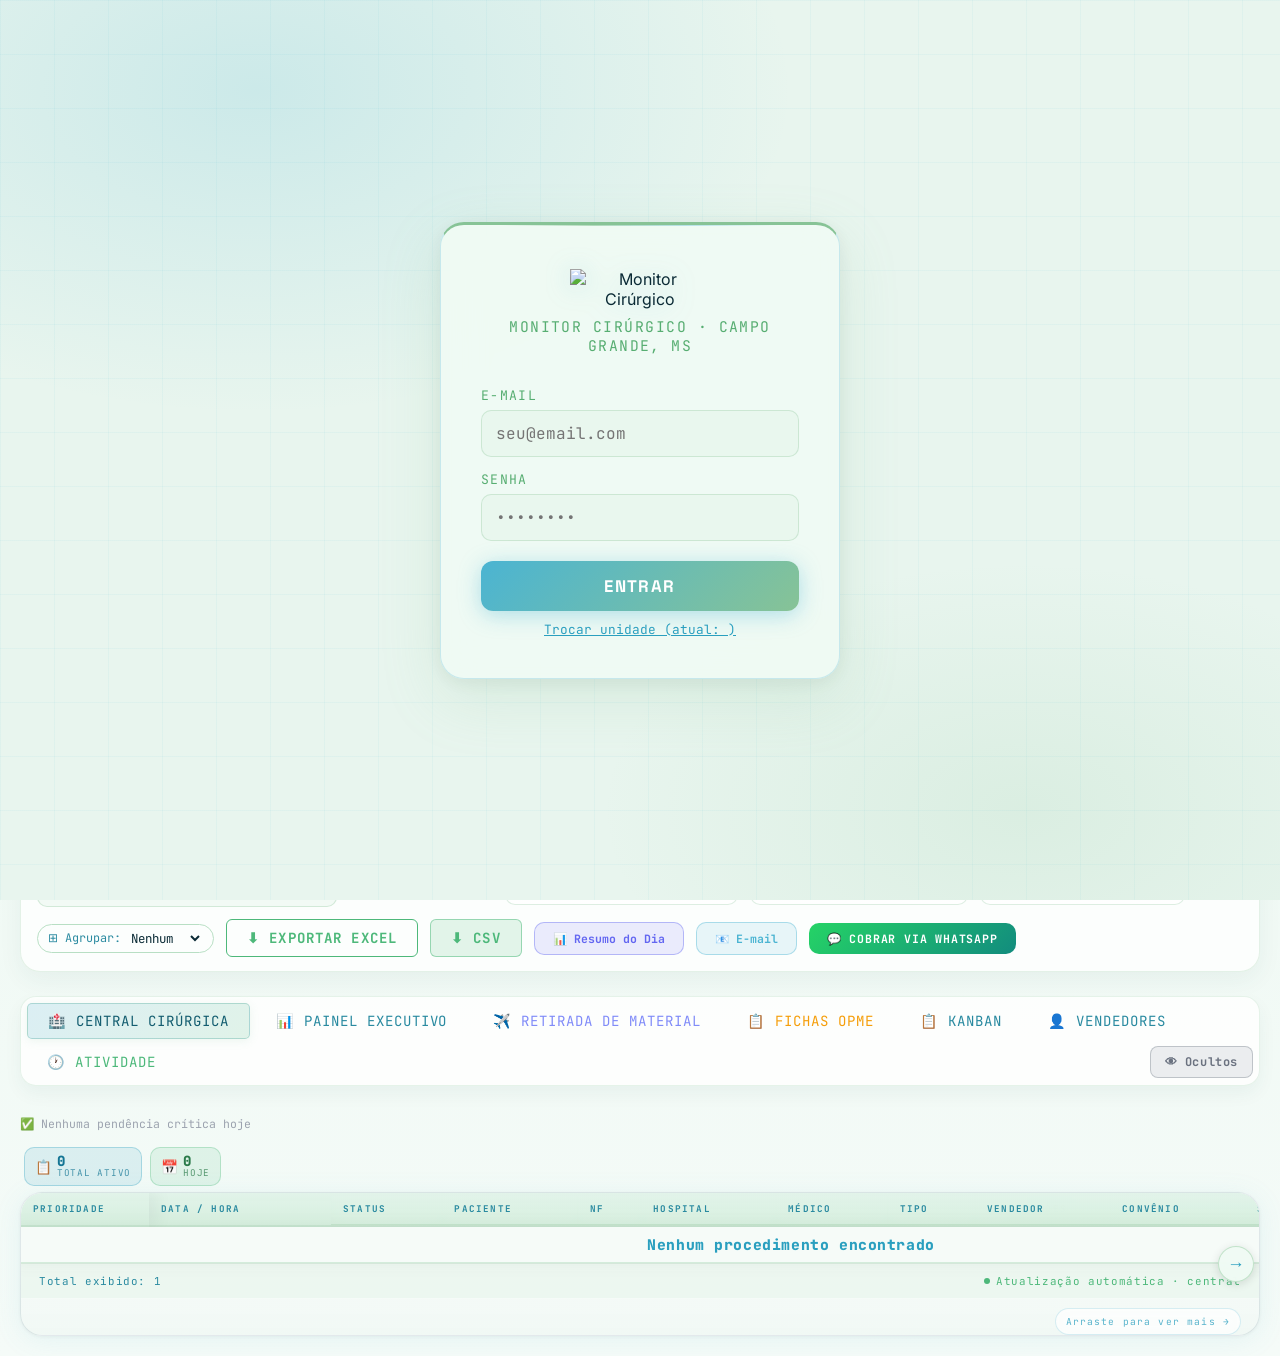
==== index.html @ ea4541cb "feat: cobranca WhatsApp nao-bloqueante ao abrir + filtro por vendedor Troca o popup obrigatorio (sem" ====
﻿<!-- v1.0.2-demo-fix -->
<!DOCTYPE html>
<html lang="pt-BR">
<head>
    <script>
    (function(){
      var p = new URLSearchParams(location.search);
      var f = p.get('filial');
      if (f === 'cgr' || f === 'cba' || f === 'consolidado') localStorage.setItem('gf_branch', f);
      // Domínio/caminho dedicado de demonstração: entra em modo demo sempre,
      // sem precisar de ?demo=1 na URL. O GitHub Pages usa o mesmo domínio
      // (igorreistech.github.io) do gfmedical — só o caminho muda — então
      // checa o pathname também, não só o hostname.
      var _hostForcaDemo = location.hostname === 'monitorcirurgico-demo.vercel.app' ||
        location.pathname.indexOf('/monitorcirurgico-demo') === 0;
      if (p.get('demo') === '1' || _hostForcaDemo) document.documentElement.classList.add('modo-demo');
      var saved = localStorage.getItem('gf_branch');
      // Quem nunca escolheu filial (primeiro acesso, ou storage limpo) cai
      // direto no Consolidado — quem já escolheu CGR/CBA antes continua na
      // própria filial normalmente, sem ser sobrescrito. Exceção: quem clicou
      // em "Trocar unidade" (window._trocarFilial) quer mesmo ver a tela de
      // escolha de novo, não ser jogado direto pro Consolidado.
      if (saved !== 'cgr' && saved !== 'cba' && saved !== 'consolidado') {
        if (localStorage.getItem('gf_force_picker') === '1') {
          localStorage.removeItem('gf_force_picker');
          document.documentElement.classList.add('gf-need-branch-picker');
        } else {
          localStorage.setItem('gf_branch', 'consolidado');
        }
      }
      window._escolherFilial = function(code) {
        localStorage.setItem('gf_branch', code);
        location.reload();
      };
    })();
    </script>
    <meta charset="UTF-8">
    <meta name="viewport" content="width=device-width, initial-scale=1.0">
    <meta name="theme-color" content="#0d1f0e">
    <link rel="manifest" href="manifest.json">
    <link rel="icon" type="image/png" href="icon-192.png">
    <link rel="apple-touch-icon" href="icon-192.png">
    <title>Monitor Cirúrgico</title>
    <meta name="description" content="Monitor Cirúrgico. Acompanhamento em tempo real de procedimentos cirúrgicos.">
    <!-- Supabase SDK (migrado do Firebase) -->
    <script type="module">
      import { createClient } from "https://esm.sh/@supabase/supabase-js@2.45.0";
      import { createFirestoreShim, createStorageShim } from "./supabase-shim.js";

      // Cada filial é um projeto Supabase totalmente separado (Auth, tabelas,
      // tudo) — não existe backend compartilhado. A filial ativa decide qual
      // projeto este client conversa; trocar de filial exige recarregar a
      // página (ver window._escolherFilial no <head>), não dá pra trocar o
      // client "a quente" com segurança.
      const BRANCHES = {
        cgr: {
          url: "https://rqzqetfoxiutabsooqqn.supabase.co",
          key: "sb_publishable_P3EggMdsxQUoKnX_pLMaRQ_ZrGEYpIP",
          pageTitle: "Monitor Cirúrgico · Campo Grande - MS",
          metaDescription: "Monitor Cirúrgico — Campo Grande, MS. Acompanhamento em tempo real de procedimentos cirúrgicos.",
          cityLabel: "Campo Grande, MS",
          cityShort: "Campo Grande",
          label: "Campo Grande",
        },
        cba: {
          url: "https://cyztucqhfotqhauavepu.supabase.co",
          key: "sb_publishable_LnJYIlIDvTF6l4MMQwZ-Kg_uCBXnZRM",
          pageTitle: "Monitor Cirúrgico · Cuiabá - MT",
          metaDescription: "Monitor Cirúrgico — Cuiabá, MT. Acompanhamento em tempo real de procedimentos cirúrgicos.",
          cityLabel: "Cuiabá, MT",
          cityShort: "Cuiabá",
          label: "Cuiabá",
        },
      };
      const _savedBranch = localStorage.getItem('gf_branch');
      const IS_CONSOLIDADO = _savedBranch === 'consolidado';
      // Mesmo no modo Consolidado, mantemos uma filial "principal" — usada pro
      // branding de fallback e como primeira tentativa de login/papel — mas as
      // DUAS conexões ficam disponíveis (ver window._gfConnections abaixo).
      const ACTIVE_BRANCH_CODE = (_savedBranch === 'cba') ? 'cba' : 'cgr';
      const BR = BRANCHES[ACTIVE_BRANCH_CODE];
      window._activeBranch = ACTIVE_BRANCH_CODE;
      window._branchConfig = BR;
      window._gfMode = IS_CONSOLIDADO ? 'consolidado' : ACTIVE_BRANCH_CODE;
      const brKey = (name) => 'gf_' + (IS_CONSOLIDADO ? 'consolidado' : ACTIVE_BRANCH_CODE) + '_' + name;
      window._brKey = brKey;

      document.title = IS_CONSOLIDADO ? 'Monitor Cirúrgico · Consolidado' : BR.pageTitle;
      const _metaDesc = document.querySelector('meta[name="description"]');
      if (_metaDesc) _metaDesc.setAttribute('content', IS_CONSOLIDADO ? 'Monitor Cirúrgico — Campo Grande e Cuiabá, consolidado.' : BR.metaDescription);

      function aplicarBrandingFilial() {
        const cidadeLabel = IS_CONSOLIDADO ? 'Consolidado (Campo Grande + Cuiabá)' : BR.cityLabel;
        const labelCurto  = IS_CONSOLIDADO ? 'Consolidado' : BR.label;
        document.querySelectorAll('.marca-gf-brand').forEach(el => { el.textContent = ' · ' + cidadeLabel; });
        const lbl = document.getElementById('filialAtualLabel');
        if (lbl) lbl.textContent = labelCurto;
        const tblLbl = document.getElementById('tblFooterFilial');
        if (tblLbl) tblLbl.textContent = labelCurto;
        const fCidade = document.getElementById('f-cidade');
        if (fCidade && !IS_CONSOLIDADO) fCidade.value = BR.cityShort;
        const tabOpme = document.getElementById('tab-opme');
        if (tabOpme && IS_CONSOLIDADO) tabOpme.title = 'No modo Consolidado, Fichas OPME mostra só Campo Grande — a área de fichas ainda não foi adaptada pras duas unidades.';
        const gFilialConsolidado = document.getElementById('g-filial-consolidado');
        if (gFilialConsolidado) gFilialConsolidado.style.display = IS_CONSOLIDADO ? '' : 'none';
      }
      window._trocarFilial = function() {
        localStorage.removeItem('gf_branch');
        localStorage.setItem('gf_force_picker', '1');
        sessionStorage.removeItem(brKey('nomeComercial'));
        sessionStorage.removeItem(brKey('comercialModoCompleto'));
        location.reload();
      };

      const SUPABASE_URL = BR.url;
      const SUPABASE_ANON_KEY = BR.key;

      // Sessão de demo usa uma chave de armazenamento separada da sessão real —
      // sem isso, quem entrasse via ?demo=1 ficava com a sessão salva e ela
      // voltava sozinha em visitas normais (sem o parâmetro), já que agora
      // produção e demo rodam no mesmo endereço (antes o demo ficava isolado
      // num domínio à parte, então isso nunca vazava).
      const _isDemoUrl = new URLSearchParams(location.search).get('demo') === '1' || location.hostname === 'monitorcirurgico-demo.vercel.app' || location.pathname.indexOf('/monitorcirurgico-demo') === 0;
      function _criarClienteFilial(code) {
        const cfg = BRANCHES[code];
        return createClient(cfg.url, cfg.key, {
          auth: { storageKey: (_isDemoUrl ? 'sb-demo-' : 'sb-') + code + '-auth' }
        });
      }

      // No modo Consolidado os dois projetos Supabase ficam conectados ao
      // mesmo tempo; fora dele, só o da filial ativa é criado — igual sempre
      // foi. Cada projeto tem seu próprio createFirestoreShim porque o shim
      // fecha o cliente Postgres real dentro de si (o parâmetro "_db" passado
      // pra collection()/doc() é só decorativo) — não dá pra reaproveitar uma
      // instância do shim pra "apontar" pro outro banco.
      const supabaseCgr = (ACTIVE_BRANCH_CODE === 'cgr' || IS_CONSOLIDADO) ? _criarClienteFilial('cgr') : null;
      const supabaseCba = (ACTIVE_BRANCH_CODE === 'cba' || IS_CONSOLIDADO) ? _criarClienteFilial('cba') : null;
      const supabase = ACTIVE_BRANCH_CODE === 'cba' ? supabaseCba : supabaseCgr;

      const auth = supabase.auth;
      window._fbAuth = auth;
      window._supabase = supabase;
      const COLL = "procedimentos";

      const db = supabase;
      window._fbDb = db;
      window._fbColl = COLL;
      const fbModulesCgr = supabaseCgr ? createFirestoreShim(supabaseCgr) : null;
      const fbModulesCba = supabaseCba ? createFirestoreShim(supabaseCba) : null;
      window._fbModules = ACTIVE_BRANCH_CODE === 'cba' ? fbModulesCba : fbModulesCgr;
      const { collection, doc, getDoc, getDocs, setDoc, addDoc, deleteDoc, onSnapshot, query, orderBy } = window._fbModules;
      window._fbStorage = supabase.storage;
      window._fbStorageModules = createStorageShim(supabase, 'opme');

      // Registro de conexões pra escrita segura no modo Consolidado. TODA
      // escrita em procedimentos (criar/editar/excluir/mudar status) deve
      // resolver a conexão certa via window._resolverFilial(proc) — nunca
      // assumir "a conexão padrão", que é exatamente o bug que um protótipo
      // anterior deste app tinha (escrevia sempre no projeto errado).
      window._gfConnections = {
        cgr: supabaseCgr ? { db: supabaseCgr, COLL, fbModules: fbModulesCgr, auth: supabaseCgr.auth } : null,
        cba: supabaseCba ? { db: supabaseCba, COLL, fbModules: fbModulesCba, auth: supabaseCba.auth } : null,
      };
      window._resolverFilial = function(proc) {
        if (window._gfMode !== 'consolidado') {
          return window._gfConnections[ACTIVE_BRANCH_CODE];
        }
        const code = proc && proc._filialOrigem;
        if (code !== 'cgr' && code !== 'cba') return null; // não resolveu → quem chamar tem que travar, nunca "chutar"
        return window._gfConnections[code] || null;
      };

      // ─── NOTIFICAÇÕES PUSH ───
      window._notifStatusAnterior = null; // null = primeira carga, não notifica
      window._resumoInicialMostrado = false;

      async function solicitarPermissaoNotificacoes() {
        if (!('Notification' in window)) return;
        if (Notification.permission === 'default') {
          const perm = await Notification.requestPermission();
          if (perm === 'granted') window.showSyncToast && window.showSyncToast('🔔 Notificações ativadas');
        }
      }

      function notificarMudancaStatus(proc, statusAnterior) {
        if (!('Notification' in window) || Notification.permission !== 'granted') return;
        const u = window._currentUser;
        if (u && u.role === 'agendador' && proc.cadastradoPor !== u.uid) return;
        const labels = {
          a_agendar:'Autorizado', andamento:'Em Procedimento', preparacao:'Em Separação',
          agendado:'Agendado', em_transito:'Em Trânsito', concluido:'Concluído', cancelado:'Cancelado',
          reagendado:'Reagendado', a_retirar:'Aguardando Retirada', aguardando_ficha_opme:'Aguardando Ficha OPME',
          urgencia:'URGÊNCIA', coleta_urgente:'Retirada de Material'
        };
        const de   = labels[statusAnterior] || statusAnterior;
        const para = labels[proc.status]    || proc.status;
        const pac  = proc.paciente || 'Paciente';
        const titulo = proc.status === 'urgencia' ? '🚨 URGÊNCIA — Monitor Cirúrgico' : '🔔 Monitor Cirúrgico';
        try {
          const n = new Notification(titulo, {
            body: `${pac}: ${de} → ${para}`,
            tag:  proc._docId,
            requireInteraction: proc.status === 'urgencia'
          });
          n.onclick = () => { window.focus(); n.close(); };
        } catch(e) { console.warn('Notificação:', e); }
      }

      function notificarNovaCirurgia(proc) {
        const labels = {
          a_agendar:'Autorizado', andamento:'Em Procedimento', preparacao:'Em Separação',
          agendado:'Agendado', em_transito:'Em Trânsito', concluido:'Concluído', cancelado:'Cancelado',
          reagendado:'Reagendado', a_retirar:'Aguardando Retirada', aguardando_ficha_opme:'Aguardando Ficha OPME',
          urgencia:'URGÊNCIA', coleta_urgente:'Retirada de Material'
        };
        // Push notification
        if ('Notification' in window && Notification.permission === 'granted') {
          try {
            const n = new Notification('🏥 Nova cirurgia adicionada', {
              body: (proc.paciente || 'Paciente') + ' · ' + (labels[proc.status] || proc.status || ''),
              tag: 'nova-' + proc._docId
            });
            n.onclick = () => { window.focus(); n.close(); };
          } catch(e) {}
        }
        // CSS da animação (injeta uma vez)
        if (!document.getElementById('nova-cir-css')) {
          const s = document.createElement('style');
          s.id = 'nova-cir-css';
          s.textContent =
            '@keyframes novaCirIn{from{opacity:0;transform:translateX(40px)}to{opacity:1;transform:translateX(0)}}' +
            '@keyframes novaCirPulse{0%,100%{box-shadow:0 4px 24px rgba(99,102,241,.35)}50%{box-shadow:0 4px 48px rgba(99,102,241,.7),0 0 0 5px rgba(99,102,241,.12)}}' +
            '.nova-cir-banner{animation:novaCirIn .3s ease forwards,novaCirPulse 1.8s .3s ease-in-out infinite}';
          document.head.appendChild(s);
        }
        const existentes = document.querySelectorAll('.nova-cir-banner').length;
        const top = 20 + existentes * 115;
        const id = 'ncb-' + (proc._docId || Date.now());
        if (document.getElementById(id)) return;
        const el = document.createElement('div');
        el.id = id;
        el.className = 'nova-cir-banner';
        el.style.cssText = 'position:fixed;top:' + top + 'px;right:16px;background:linear-gradient(135deg,#6366f1,#8b5cf6);' +
          'color:#fff;padding:13px 15px;border-radius:14px;z-index:99999;font-size:.82rem;max-width:290px;cursor:pointer;';
        el.innerHTML =
          '<div style="display:flex;align-items:center;gap:8px;margin-bottom:5px">' +
            '<span style="font-size:1.05rem">🏥</span>' +
            '<strong style="font-size:.86rem">Nova cirurgia adicionada</strong>' +
            '<span class="ncb-close" style="margin-left:auto;opacity:.75;font-size:.95rem;padding:0 4px">✕</span>' +
          '</div>' +
          '<div style="opacity:.92;line-height:1.65;font-size:.8rem">' +
            '👤 <strong>' + (proc.paciente || 'Paciente não informado') + '</strong><br>' +
            (proc.hospital ? '🏥 ' + proc.hospital + '<br>' : '') +
            '<span style="display:inline-block;margin-top:3px;background:rgba(255,255,255,.2);padding:1px 8px;border-radius:99px;font-size:.73rem">' +
              (labels[proc.status] || proc.status || '—') +
            '</span>' +
          '</div>';
        const fechar = () => {
          el.style.transition = 'opacity .3s,transform .3s';
          el.style.opacity = '0';
          el.style.transform = 'translateX(40px)';
          setTimeout(() => el.remove(), 320);
        };
        el.querySelector('.ncb-close').addEventListener('click', e => { e.stopPropagation(); fechar(); });
        el.addEventListener('click', fechar);
        document.body.appendChild(el);
        setTimeout(fechar, 8000);
      }

      function mostrarResumoInicial() {
        if (window._resumoInicialMostrado) return;
        window._resumoInicialMostrado = true;
        const procs = window.procedimentos || [];
        const total = procs.length;
        const hora = new Date().toLocaleTimeString('pt-BR', {hour:'2-digit', minute:'2-digit'});
        const grupos = [
          { key:'urgencia',       label:'🚨 Urgência',           cor:'#ef4444' },
          { key:'coleta_urgente', label:'✈️ Retirada de Material', cor:'#6366f1' },
          { key:'a_agendar',      label:'📅 Autorizados',         cor:'#06b6d4' },
          { key:'agendado',       label:'📋 Agendados',           cor:'#3b82f6' },
          { key:'preparacao',     label:'⚙️ Em Separação',        cor:'#f59e0b' },
          { key:'em_transito',    label:'🚚 Em Trânsito',         cor:'#8b5cf6' },
          { key:'andamento',      label:'🔬 Em Procedimento',     cor:'#10b981' },
          { key:'a_retirar',      label:'📦 A Retirar',           cor:'#f97316' },
          { key:'aguardando_ficha_opme', label:'📋 Aguard. Ficha OPME', cor:'#a855f7' },
          { key:'reagendado',     label:'↺ Reagendados',          cor:'#a78bfa' },
          { key:'concluido',      label:'✅ Concluídos',          cor:'#22c55e' },
          { key:'cancelado',      label:'❌ Cancelados',           cor:'#6b7280' },
        ];
        const rows = grupos.map(g => {
          const n = procs.filter(p => p.status === g.key).length;
          return `<div style="display:flex;align-items:center;justify-content:space-between;padding:8px 12px;border-radius:9px;background:rgba(255,255,255,${n>0?'0.07':'0.03'});">
            <span style="font-size:0.83rem;color:${n>0?'var(--text,#0f172a)':'var(--text-dim,#94a3b8)'}">${g.label}</span>
            <span style="font-family:var(--mono,monospace);font-size:1.05rem;font-weight:700;color:${n>0?g.cor:'var(--text-dim,#94a3b8)'};">${n}</span>
          </div>`;
        }).join('');
        if (!document.getElementById('resumo-css')) {
          const s = document.createElement('style');
          s.id = 'resumo-css';
          s.textContent = '@keyframes resumoIn{from{opacity:0;transform:scale(.95)}to{opacity:1;transform:scale(1)}}';
          document.head.appendChild(s);
        }
        const ov = document.createElement('div');
        ov.id = 'resumo-inicial-ov';
        ov.style.cssText = 'position:fixed;inset:0;background:rgba(0,0,0,0.58);z-index:99998;display:flex;align-items:center;justify-content:center;backdrop-filter:blur(5px);';
        ov.innerHTML = `
          <div style="background:var(--surface,#fff);border-radius:18px;padding:26px 26px 20px;max-width:380px;width:92%;box-shadow:0 24px 64px rgba(0,0,0,0.3);animation:resumoIn .3s ease;">
            <div style="display:flex;align-items:flex-start;justify-content:space-between;margin-bottom:18px;">
              <div>
                <div style="font-family:var(--mono,monospace);font-size:0.65rem;font-weight:700;color:var(--text-dim,#94a3b8);letter-spacing:0.1em;text-transform:uppercase;margin-bottom:3px;">Monitor Cirúrgico · ${hora}</div>
                <div style="font-size:1.1rem;font-weight:700;color:var(--text,#0f172a);">Resumo · ${total} procedimento${total!==1?'s':''}</div>
              </div>
              <button id="resumo-fechar" style="background:rgba(107,114,128,0.1);border:none;border-radius:8px;padding:5px 9px;cursor:pointer;color:var(--text-dim,#6b7280);font-size:0.9rem;">✕</button>
            </div>
            <div style="display:flex;flex-direction:column;gap:3px;max-height:52vh;overflow-y:auto;">${rows}</div>
            <button id="resumo-entrar" style="margin-top:16px;width:100%;padding:11px;border-radius:10px;background:linear-gradient(135deg,#4db87a,#22c55e);border:none;color:#fff;font-family:var(--mono,monospace);font-size:0.78rem;font-weight:700;cursor:pointer;letter-spacing:0.07em;">
              ENTRAR NO MONITOR →
            </button>
          </div>`;
        const fechar = () => ov.remove();
        ov.querySelector('#resumo-fechar').addEventListener('click', fechar);
        ov.querySelector('#resumo-entrar').addEventListener('click', fechar);
        ov.addEventListener('click', e => { if (e.target === ov) fechar(); });
        document.body.appendChild(ov);
      }

      // ─── AUTH ───
      // Usuário de demonstração: uma conta real no Supabase Auth (papel
      // "visualizacao"), não um bypass client-side — RLS exige sessão
      // autenticada de verdade pra ler as tabelas.
      const DEMO_USER = {
        email: 'demo@test.com',
        password: 'demo123',
      };

      // A marcação inicial de ?demo=1 já roda num script bloqueante no <head>
      // (antes de qualquer paint), pra não piscar a marca na primeira tela.

      function ocultarMarcaDemo() {
        const p = document.querySelector('.header-text p');
        if (p) p.textContent = p.textContent
          .replace(/\s*[·•]\s*GF\s*Medical/i, '')
          .replace(/\s*[·•]\s*Campo\s*Grande[\s,\/]*MS/i, '');
      }

      // Primeira impressão do demo: cai direto na Central Cirúrgica com todo o
      // histórico (em vez do filtro padrão "hoje", que costuma vir zerado).
      function configurarVisaoDemo(tentativa) {
        if (window.switchView && window.applyPreset) {
          window.switchView('table');
          window.applyPreset('todos');
          setTimeout(mostrarTourDemo, 400);
        } else if ((tentativa || 0) < 20) {
          setTimeout(() => configurarVisaoDemo((tentativa || 0) + 1), 150);
        }
      }

      function mostrarTourDemo() {
        if (document.getElementById('demoTourOverlay')) return;
        const ov = document.createElement('div');
        ov.id = 'demoTourOverlay';
        ov.style.cssText = 'position:fixed;inset:0;background:rgba(6,20,16,0.55);backdrop-filter:blur(3px);z-index:99999;display:flex;align-items:center;justify-content:center;padding:20px;';
        ov.innerHTML = `
          <div style="background:#fff;border-radius:18px;max-width:480px;width:100%;padding:28px 26px;box-shadow:0 20px 60px rgba(0,0,0,0.3);font-family:'Space Grotesk',sans-serif;">
            <div style="font-family:var(--mono);font-size:0.68rem;font-weight:700;letter-spacing:0.1em;text-transform:uppercase;color:#4db87a;margin-bottom:6px;">Modo demonstração</div>
            <h2 style="font-size:1.3rem;margin-bottom:14px;color:#1f2937;">Bem-vindo ao Monitor Cirúrgico</h2>
            <ul style="list-style:none;padding:0;margin:0 0 18px;display:flex;flex-direction:column;gap:10px;font-size:0.88rem;color:#374151;line-height:1.4;">
              <li>🔴 <strong>Tempo real</strong> — os dados atualizam sozinhos, sem precisar recarregar a página.</li>
              <li>📱 <strong>PWA</strong> — pode ser instalado como app e funciona offline.</li>
              <li>💬 <strong>Integração com WhatsApp</strong> — gera mensagens de cobrança e status direto do sistema.</li>
              <li>🔐 <strong>Controle de acesso por papel</strong> — admin, agendador e somente-visualização, com permissões reforçadas no banco de dados.</li>
              <li>📄 <strong>Importação automática de PDF</strong> — extrai dados de pedidos de venda sem digitação manual.</li>
            </ul>
            <div style="font-size:0.76rem;color:#9ca3af;margin-bottom:18px;">Os nomes de pacientes, hospitais, médicos e vendedores exibidos aqui são fictícios.</div>
            <button onclick="document.getElementById('demoTourOverlay').remove()" style="width:100%;padding:12px;border:none;border-radius:10px;background:linear-gradient(135deg,#4bb4d2,#87c396);color:#fff;font-family:'Space Grotesk',sans-serif;font-weight:700;font-size:0.88rem;cursor:pointer;">Entendi, vamos lá →</button>
          </div>`;
        document.body.appendChild(ov);
        ov.addEventListener('click', e => { if (e.target === ov) ov.remove(); });
      }

      window.entrarDemo = function() {
        document.documentElement.classList.add('modo-demo');
        document.getElementById('loginUser').value = DEMO_USER.email;
        document.getElementById('loginPass').value = DEMO_USER.password;
        window.doLogin();
      };

      window.doLogin = async function() {
        const email = document.getElementById('loginUser').value.trim();
        const pass  = document.getElementById('loginPass').value;
        const btn   = document.getElementById('loginBtn');
        const err   = document.getElementById('loginError');
        if (!email || !pass) { err.textContent = 'Preencha e-mail e senha.'; err.style.display = 'block'; return; }
        btn.disabled = true; btn.textContent = 'Entrando...'; err.style.display = 'none';

        try {
          const { error } = await auth.signInWithPassword({ email, password: pass });
          if (error) throw error;
          if (IS_CONSOLIDADO && window._gfConnections.cba) {
            // Tenta logar também na segunda unidade com a mesma credencial —
            // se falhar, segue só com a primeira; window._resolverFilial vai
            // travar (sem escrever nada) qualquer tentativa de mexer num
            // registro de Cuiabá até essa sessão autenticar lá também.
            try {
              const { data: dataCba, error: errCba } = await window._gfConnections.cba.auth.signInWithPassword({ email, password: pass });
              window._consolidadoCbaOk = !errCba;
              if (errCba) console.warn('[Consolidado] Não autenticou em Cuiabá:', errCba.message);
              else if (dataCba?.user) {
                window._gfConnections.cba.currentUserId = dataCba.user.id;
                await _sincronizarPerfilFilial('cba', dataCba.user);
              }
            } catch (e2) {
              window._consolidadoCbaOk = false;
              console.warn('[Consolidado] Não autenticou em Cuiabá:', e2.message);
            }
          }
        } catch(e) {
          let msg = 'E-mail ou senha incorretos.';
          if (e.message?.includes('Invalid login credentials')) msg = 'E-mail ou senha incorretos.';
          if (e.message?.includes('rate limit'))                msg = 'Muitas tentativas. Tente mais tarde.';
          if (e.message?.includes('Failed to fetch'))            msg = 'Erro de rede. Verifique sua conexão.';
          err.textContent = msg; err.style.display = 'block';
          document.getElementById('loginPass').value = '';
          const box = document.querySelector('.login-box');
          if (box) { box.style.transform='translateX(-8px)'; setTimeout(()=>{box.style.transform='translateX(8px)';},80); setTimeout(()=>{box.style.transform='translateX(-5px)';},160); setTimeout(()=>{box.style.transform='translateX(0)';},240); }
        } finally { btn.disabled = false; btn.textContent = 'Entrar'; }
      };

      window.doLogout = async function() {
        if (confirm('Deseja sair do sistema?')) {
          sessionStorage.removeItem(brKey('nomeComercial'));
          sessionStorage.removeItem(brKey('comercialModoCompleto'));
          window._isDemoUser = false;
          window._operadorNome = null;
          try { await auth.signOut(); } catch(e) {}
        }
      };

      window.renderAgendadorLista = function() {
        if (!window._currentUser || window._currentUser.role !== 'agendador') return;
        const listaEl = document.getElementById('agendador-lista');
        if (!listaEl) return;
        const dados = window.procedimentos || [];
        const meus = dados.filter(p => p.cadastradoPor === window._currentUser.uid);
        const labels = { agendado:'Agendado', preparacao:'Em Separação', em_transito:'Em Trânsito', andamento:'Em Procedimento', concluido:'Concluído', a_agendar:'Autorizado', a_retirar:'Aguardando Retirada', aguardando_ficha_opme:'Aguardando Ficha OPME', cancelado:'Cancelado' };
        listaEl.innerHTML = meus.length === 0
          ? '<div class="agendador-empty">Nenhuma cirurgia cadastrada ainda.</div>'
          : `<table class="agendador-table"><thead><tr><th>Paciente</th><th>Hospital</th><th>Cirurgião</th><th>Data</th><th>Status</th><th></th></tr></thead><tbody>${
              meus.map(p => `<tr>
                <td>${p.paciente||'-'}</td>
                <td>${p.hospital||'-'}</td>
                <td>${p.medico||'-'}</td>
                <td>${p.data||'-'}</td>
                <td><span class="agendador-status status-${p.status||''}">${labels[p.status]||p.status||'-'}</span></td>
                <td style="display:flex;gap:6px;align-items:center;flex-wrap:wrap;">
                  ${p.status === 'a_retirar' ? `<button class="agendador-btn-retirada" onclick="confirmarRetiradaAgendador('${p._docId}')">📦 Confirmar Retirada</button>` : `<button class="agendador-btn-edit" onclick="editProc('${p._docId}')">✏ Editar</button>`}
                  <button class="agendador-btn-del" onclick="deleteProc('${p._docId}')">🗑</button>
                </td>
              </tr>`).join('')
            }</tbody></table>`;
      };

      window.confirmarRetiradaAgendador = async function(docId) {
        const proc = (window.procedimentos||[]).find(p => p._docId === docId);
        if (!proc) return;
        const nome = proc.paciente || proc.hospital || 'este registro';
        const ov = document.createElement('div');
        ov.style.cssText = 'position:fixed;inset:0;background:rgba(0,0,0,0.55);z-index:99999;display:flex;align-items:center;justify-content:center;padding:20px;backdrop-filter:blur(3px);';
        ov.innerHTML = `<div style="background:var(--surface,#fff);border:1px solid var(--border);border-top:3px solid #059669;border-radius:18px;padding:28px 24px;max-width:360px;width:100%;box-shadow:0 20px 60px rgba(0,0,0,0.3);font-family:'Inter',sans-serif;">
          <div style="font-size:2rem;text-align:center;margin-bottom:10px;">📦</div>
          <div style="font-weight:700;font-size:1rem;color:#111;text-align:center;margin-bottom:6px;">Confirmar Retirada?</div>
          <div style="color:#666;font-size:0.83rem;text-align:center;margin-bottom:22px;font-family:var(--mono);">${nome}</div>
          <div style="display:flex;gap:10px;">
            <button id="btnCancelRet" style="flex:1;padding:11px;border-radius:10px;border:1px solid var(--border);background:transparent;color:#555;font-family:var(--mono);font-size:0.8rem;font-weight:700;cursor:pointer;">Cancelar</button>
            <button id="btnConfirmRet" style="flex:1;padding:11px;border-radius:10px;border:none;background:#059669;color:#fff;font-family:var(--mono);font-size:0.8rem;font-weight:700;cursor:pointer;">✓ Confirmar</button>
          </div>
        </div>`;
        document.body.appendChild(ov);
        ov.querySelector('#btnCancelRet').onclick = () => ov.remove();
        ov.onclick = e => { if (e.target === ov) ov.remove(); };
        ov.querySelector('#btnConfirmRet').onclick = async () => {
          ov.remove();
          const idx = window.procedimentos.findIndex(p => p._docId === docId);
          if (idx === -1) return;
          const salvarStatusAgendador = async (novoStatus) => {
            window.procedimentos[idx].status = novoStatus;
            window.procedimentos[idx].retiradaConfirmada = true;
            window.renderAgendadorLista();
            const conn = window._resolverFilial(window.procedimentos[idx]);
            if (!conn) { alert('❌ Não foi possível determinar a unidade deste registro. Nada foi salvo.'); return; }
            const { doc: docFn, setDoc: sd } = conn.fbModules;
            try { await sd(docFn(conn.db, conn.COLL, docId), { ...window.procedimentos[idx] }); }
            catch(e) { alert('Erro ao confirmar: ' + e.message); }
          };
          const fichaEntregue = window.perguntarFichaOpmeEntregue
            ? await window.perguntarFichaOpmeEntregue(window.procedimentos[idx])
            : 'sim';
          if (fichaEntregue === 'sim') {
            mostrarChecklist(window.procedimentos[idx], 'concluido', async () => {
              await salvarStatusAgendador('concluido');
            }, {blocking:false});
          } else {
            await salvarStatusAgendador('aguardando_ficha_opme');
          }
        };
      };

      // Retry renderAgendadorLista após login para garantir que dados do Firestore já chegaram
      window._renderAgendadorRetry = function() {
        const tentativas = [400, 1000, 2000, 4000];
        tentativas.forEach(t => setTimeout(() => window.renderAgendadorLista && window.renderAgendadorLista(), t));
      };

      // Gerenciamento de usuários (admin)
      window.doAdminLoadUsers = async function() {
        const lista = document.getElementById('admin-users-list');
        if (!lista) return;
        lista.innerHTML = '<div style="color:var(--text-dim);font-size:0.85rem;padding:12px 0;">Carregando...</div>';
        try {
          const snap = await getDocs(collection(db, 'usuarios'));
          if (snap.empty) { lista.innerHTML = '<div style="color:var(--text-dim);font-size:0.85rem;padding:12px 0;">Nenhum usuário cadastrado.</div>'; return; }
          lista.innerHTML = snap.docs.map(d => {
            const u = d.data();
            const isMe = u.email === (window._currentUser?.email||'').toLowerCase();
            const roleLabel = u.role === 'admin' ? 'Admin' : u.role === 'visualizacao' ? 'Somente Visualização' : 'Agendador';
            return `<div class="admin-user-row">
              <div><div class="admin-user-name">${u.nome||u.email}</div><div class="admin-user-email">${u.email}</div></div>
              <span class="admin-role-badge role-${u.role}">${roleLabel}</span>
              <button class="admin-btn-del" onclick="doAdminDeleteUser('${d.id}')" ${isMe?'disabled title="Não pode remover a si mesmo"':''}>🗑 Excluir</button>
            </div>`;
          }).join('');
        } catch(e) { lista.innerHTML = '<div style="color:var(--red);font-size:0.85rem;">Erro ao carregar.</div>'; }
      };
      window.doAdminAddUser = async function() {
        const emailEl = document.getElementById('admin-new-email');
        const roleEl  = document.getElementById('admin-new-role');
        const nomeEl  = document.getElementById('admin-new-nome');
        const email   = (emailEl?.value||'').trim().toLowerCase();
        const role    = roleEl?.value || 'agendador';
        const nome    = (nomeEl?.value||'').trim();
        if (!email) { emailEl?.focus(); return; }
        try {
          const { data: sessionData } = await auth.getSession();
          const resp = await fetch(SUPABASE_URL + '/functions/v1/create-user', {
            method: 'POST',
            headers: {
              'Content-Type': 'application/json',
              Authorization: 'Bearer ' + sessionData.session.access_token,
            },
            body: JSON.stringify({ email, role, nome: nome || email }),
          });
          const result = await resp.json();
          if (!resp.ok) throw new Error(result.error || 'Falha ao criar usuário.');
          if (emailEl) emailEl.value = '';
          if (nomeEl)  nomeEl.value  = '';
          alert(`Usuário criado. Senha temporária: ${result.temp_password}\n\nCompartilhe com a pessoa por um canal seguro.`);
          doAdminLoadUsers();
        } catch(e) { alert('Erro ao criar usuário: '+e.message); }
      };
      window.doAdminDeleteUser = async function(docId) {
        if (!confirm('Remover este usuário?')) return;
        try {
          const { deleteDoc: dd, doc: docFn } = window._fbModules;
          await dd(docFn(db, 'usuarios', docId));
          doAdminLoadUsers();
        } catch(e) { alert('Erro: '+e.message); }
      };
      window.openAdminModal = function() {
        const m = document.getElementById('adminModal');
        if (m) { m.style.display = 'flex'; doAdminLoadUsers(); }
      };
      window.closeAdminModal = function() {
        const m = document.getElementById('adminModal');
        if (m) m.style.display = 'none';
      };

      const ADMIN_EMAILS_FIXOS = ['comercial@gfmedical.net', 'comercialmt@gfmedical.net'];

      // Garante que exista uma linha em 'usuarios' pro usuário logado NA
      // FILIAL INDICADA (não só na principal) — necessário no Consolidado,
      // já que a autenticação na conexão secundária (Cuiabá) não passa pelo
      // aplicarAuth() de baixo, que só mexe na conexão principal.
      async function _sincronizarPerfilFilial(code, user) {
        const conn = window._gfConnections[code];
        if (!conn || !user) return;
        const emailLower = (user.email || '').toLowerCase();
        const isAdminFixo = ADMIN_EMAILS_FIXOS.includes(emailLower);
        const { doc: docFn2, getDoc: gd2, setDoc: sd2 } = conn.fbModules;
        try {
          if (isAdminFixo) {
            await sd2(docFn2(conn.db, 'usuarios', user.id), { email: emailLower, nome: user.email, role: 'admin' });
          } else {
            const snap = await gd2(docFn2(conn.db, 'usuarios', user.id));
            if (!snap.exists()) {
              await sd2(docFn2(conn.db, 'usuarios', user.id), { email: emailLower, nome: user.email, role: 'agendador' });
            }
          }
        } catch (e) { console.warn('[Consolidado] Falha ao sincronizar perfil em ' + code + ':', e.message); }
      }

      // O UID de um mesmo e-mail é DIFERENTE em cada projeto Supabase (bases
      // de Auth independentes) — usar sempre o UID da conexão principal como
      // "cadastradoPor" quebra a foreign key ao salvar num registro cuja
      // filial é a conexão secundária. Cada conexão guarda seu próprio UID
      // (currentUserId) e este resolvedor devolve o UID certo pra filial.
      window._uidParaFilial = function(code) {
        const conn = window._gfConnections[code];
        return (conn && conn.currentUserId) || null;
      };

      auth.onAuthStateChange((_event, session) => {
        const user = session?.user ?? null;
        async function aplicarAuth() {
          const overlay = document.getElementById('loginOverlay');
          if (!overlay) { setTimeout(aplicarAuth, 50); return; }

          if (user) {
            const emailLower = (user.email || '').toLowerCase();
            const isAdminFixo = ADMIN_EMAILS_FIXOS.includes(emailLower);
            const isComercialUnico = emailLower === 'comercial@gfmedical.net';
            let perfil = null;
            if (isAdminFixo) {
              perfil = { email: emailLower, nome: user.email, role: 'admin' };
              try { await setDoc(doc(db, 'usuarios', user.id), { ...perfil }); } catch(e) {}
            } else {
              try {
                const snap = await getDoc(doc(db, 'usuarios', user.id));
                if (snap.exists()) {
                  perfil = snap.data();
                } else {
                  perfil = { email: emailLower, nome: user.email, role: 'agendador' };
                  await setDoc(doc(db, 'usuarios', user.id), perfil);
                }
              } catch(e) { perfil = null; }
            }

            if (!perfil) {
              perfil = { email: emailLower, nome: user.email, role: 'agendador' };
              try { await setDoc(doc(db, 'usuarios', user.id), perfil); } catch(e2) {}
            }

            if (isAdminFixo) perfil.role = 'admin';

            window._currentUser = { uid: user.id, email: user.email, nome: perfil.nome || user.email, role: perfil.role };
            // Independe do "role" que a conta demo@test.com tiver no banco —
            // seja qual for a visão que essa conta cai (admin, visualização,
            // etc.), a primeira impressão do demo tem que ser sempre a mesma.
            window._isDemoUser = emailLower === DEMO_USER.email;
            document.documentElement.classList.toggle('modo-demo', window._isDemoUser);
            if (window._gfConnections[ACTIVE_BRANCH_CODE]) window._gfConnections[ACTIVE_BRANCH_CODE].currentUserId = user.id;
            window._iniciarAssinaturaFilial(ACTIVE_BRANCH_CODE);
            overlay.classList.add('hidden');
            // Login (inclusive demo automático via ?demo=1) conseguiu entrar —
            // não faz sentido o seletor de filial continuar cobrindo a tela.
            document.documentElement.classList.remove('gf-need-branch-picker');
            const logoutEl  = document.getElementById('logoutBtn');
            const adminBtn  = document.getElementById('btn-gerenciar-usuarios');
            const agendView = document.getElementById('agendadorView');
            const comercialView = document.getElementById('comercialView');
            const mainCont  = document.querySelector('.container');
            if (logoutEl) logoutEl.style.display = 'block';

            const fabGroup = document.querySelector('.fab-group');
            if (isComercialUnico) {
              let nomeOp = sessionStorage.getItem(brKey('nomeComercial'));
              const modoCompleto = sessionStorage.getItem(brKey('comercialModoCompleto')) === '1';
              if (!nomeOp && !modoCompleto) {
                nomeOp = window.pedirIdentificacaoComercial ? await window.pedirIdentificacaoComercial() : null;
                if (nomeOp) sessionStorage.setItem(brKey('nomeComercial'), nomeOp);
                else sessionStorage.setItem(brKey('comercialModoCompleto'), '1');
              }
              if (nomeOp) window._operadorNome = nomeOp;
              // Se a lista ainda não carregou (script clássico mais lento que
              // este módulo), assume NÃO-admin por segurança — melhor cair na
              // visão restrita à toa do que liberar admin sem checar a lista.
              const isAdminOperador = !!(nomeOp && Array.isArray(window.ADMIN_OPERADORES) && window.ADMIN_OPERADORES.includes(nomeOp));
              if (nomeOp && !isAdminOperador) {
                if (mainCont)  mainCont.style.display  = 'none';
                if (adminBtn)  adminBtn.style.display  = 'none';
                if (fabGroup)  fabGroup.style.display  = 'none';
                if (agendView) agendView.style.display = 'none';
                if (comercialView) comercialView.style.display = 'flex';
              } else {
                if (mainCont)  mainCont.style.display  = '';
                if (adminBtn)  adminBtn.style.display  = '';
                if (fabGroup)  fabGroup.style.display  = '';
                if (agendView) agendView.style.display = 'none';
                if (comercialView) comercialView.style.display = 'none';
                solicitarPermissaoNotificacoes();
              }
            } else if (perfil.role === 'agendador') {
              if (mainCont)  mainCont.style.display  = 'none';
              if (adminBtn)  adminBtn.style.display  = 'none';
              if (fabGroup)  fabGroup.style.display  = 'none';
              if (comercialView) comercialView.style.display = 'none';
              if (agendView) {
                agendView.style.display = 'flex';
                const nomeEl = document.getElementById('agendador-nome');
                if (nomeEl) nomeEl.textContent = (window._currentUser.nome||'').split(' ')[0] || user.email;
              }
              window._renderAgendadorRetry && window._renderAgendadorRetry();
            } else if (perfil.role === 'visualizacao') {
              if (mainCont)  mainCont.style.display  = '';
              if (adminBtn)  adminBtn.style.display  = 'none';
              if (fabGroup)  fabGroup.style.display  = 'none';
              if (agendView) agendView.style.display = 'none';
              if (comercialView) comercialView.style.display = 'none';
              window._currentUser = { uid: user.id, email: user.email, nome: perfil.nome || user.email, role: 'visualizacao' };
              solicitarPermissaoNotificacoes();
            } else {
              if (mainCont)  mainCont.style.display  = '';
              if (adminBtn)  adminBtn.style.display  = '';
              if (fabGroup)  fabGroup.style.display  = '';
              if (agendView) agendView.style.display = 'none';
              if (comercialView) comercialView.style.display = 'none';
              solicitarPermissaoNotificacoes();
            }
            // Roda pra qualquer role que a conta demo caia — garante que a
            // primeira tela seja sempre a Central Cirúrgica, nunca o Painel
            // Executivo, independente de qual branch acima foi executado.
            if (window._isDemoUser) { ocultarMarcaDemo(); configurarVisaoDemo(); }
          } else {
            window._currentUser = null;
            window._isDemoUser = false;
            overlay.classList.remove('hidden');
            const logoutEl  = document.getElementById('logoutBtn');
            const adminBtn  = document.getElementById('btn-gerenciar-usuarios');
            const agendView = document.getElementById('agendadorView');
            const comercialView = document.getElementById('comercialView');
            const mainCont  = document.querySelector('.container');
            if (logoutEl)  logoutEl.style.display  = 'none';
            if (adminBtn)  adminBtn.style.display  = 'none';
            if (agendView) agendView.style.display = 'none';
            if (comercialView) comercialView.style.display = 'none';
            if (mainCont)  mainCont.style.display  = '';
          }
        }
        aplicarAuth();
      });

      // Guarda os dados de cada filial separados, e só combina os dois na hora
      // de aplicar no window.procedimentos — assim uma atualização vinda de
      // uma filial nunca apaga o que já tinha sido carregado da outra.
      const _porFilial = { cgr: [], cba: [] };
      // Rastreia quais filiais já entregaram ao menos um snapshot — o Resumo
      // inicial só pode ser mostrado depois que TODAS as filiais relevantes
      // carregaram; no Consolidado as duas conexões chegam em momentos
      // diferentes, e mostrar assim que a primeira chega dá um resumo
      // incompleto (só uma cidade), mesmo que o total pareça plausível.
      window._filiaisCarregadas = window._filiaisCarregadas || new Set();
      function _filiaisNecessarias() {
        return window._gfMode === 'consolidado' ? ['cgr', 'cba'] : [ACTIVE_BRANCH_CODE];
      }
      function _todasFiliaisCarregadas() {
        return _filiaisNecessarias().every(f => window._filiaisCarregadas.has(f));
      }
      function _procedimentosCombinados() {
        if (window._gfMode === 'consolidado') return [..._porFilial.cgr, ..._porFilial.cba];
        return _porFilial[ACTIVE_BRANCH_CODE] || [];
      }

      // Auditoria: acha registros que provavelmente foram parar no banco
      // errado (ex.: restauração de backup na filial errada, exatamente o
      // caso real já encontrado em produção). Só lê os dados já carregados
      // em memória (_porFilial) — não faz nenhuma escrita.
      window.verificarDuplicatasEntreFiliais = function() {
        if (window._gfMode !== 'consolidado') {
          alert('Essa checagem só funciona no modo Consolidado, com as duas filiais carregadas.');
          return;
        }
        const cgr = _porFilial.cgr || [];
        const cba = _porFilial.cba || [];
        const suspeitos = [];

        // 1. Campo "filial" do registro aponta pra cidade diferente de onde
        // ele está fisicamente salvo — sinal direto de restauração de
        // backup no banco errado.
        cgr.forEach(p => {
          const f = (p.filial || '').toLowerCase();
          if (f === 'cba' || f === 'cuiaba' || f === 'cuiabá') {
            suspeitos.push({ tipo: '⚠️ Filial do registro não bate com o banco', proc: p, ondeEsta: 'Campo Grande', dizQueE: 'Cuiabá' });
          }
        });
        cba.forEach(p => {
          const f = (p.filial || '').toLowerCase();
          if (f === 'cgr' || f === 'campo grande') {
            suspeitos.push({ tipo: '⚠️ Filial do registro não bate com o banco', proc: p, ondeEsta: 'Cuiabá', dizQueE: 'Campo Grande' });
          }
        });

        // 2. Mesma Nota Fiscal aparecendo nas duas cidades — provável
        // duplicata (o mesmo caso real: cópia indevida de um registro).
        const porNfCgr = {};
        cgr.forEach(p => { if (p.nf) (porNfCgr[p.nf] = porNfCgr[p.nf] || []).push(p); });
        cba.forEach(pCba => {
          if (pCba.nf && porNfCgr[pCba.nf]) {
            porNfCgr[pCba.nf].forEach(pCgr => {
              suspeitos.push({ tipo: '🔁 Mesma Nota Fiscal nas duas cidades', proc: pCba, procOutro: pCgr, ondeEsta: 'Cuiabá', ondeTambem: 'Campo Grande' });
            });
          }
        });

        mostrarResultadoDuplicatas(suspeitos);
      };

      function mostrarResultadoDuplicatas(suspeitos) {
        const antigo = document.getElementById('modalDuplicatas');
        if (antigo) antigo.remove();

        const overlay = document.createElement('div');
        overlay.id = 'modalDuplicatas';
        overlay.style.cssText = 'position:fixed;inset:0;background:rgba(0,0,0,0.6);z-index:9999;display:flex;align-items:center;justify-content:center;backdrop-filter:blur(4px);padding:16px;';

        let itensHTML;
        if (!suspeitos.length) {
          itensHTML = '<div style="text-align:center;padding:40px 20px;color:#9ca3af;font-family:var(--mono);font-size:0.85rem;">✅ Nenhuma duplicata ou registro fora do lugar encontrado entre as duas filiais.</div>';
        } else {
          itensHTML = suspeitos.map(s => `
            <div style="padding:12px 14px;border-bottom:1px solid var(--border,#e5e7eb);">
              <div style="font-family:var(--mono);font-size:0.68rem;font-weight:700;color:#ef4444;margin-bottom:4px;">${s.tipo}</div>
              <div style="font-family:'Space Grotesk',sans-serif;font-weight:700;font-size:0.88rem;color:var(--text,#111);">${esc(s.proc.paciente || '—')}</div>
              <div style="font-family:var(--mono);font-size:0.7rem;color:#6b7280;margin-top:2px;">${esc(s.proc.hospital || '—')} · NF ${esc(s.proc.nf || '—')}</div>
              <div style="font-family:var(--mono);font-size:0.7rem;color:#6b7280;margin-top:2px;">
                ${s.procOutro
                  ? 'Está salvo em <b>' + s.ondeEsta + '</b> e também em <b>' + s.ondeTambem + '</b>'
                  : 'Está salvo em <b>' + s.ondeEsta + '</b>, mas o campo Filial diz "' + esc(s.dizQueE) + '"'}
              </div>
            </div>`).join('');
        }

        overlay.innerHTML = `
          <div style="background:var(--surface,#fff);border-radius:16px;max-width:520px;width:100%;max-height:80vh;display:flex;flex-direction:column;box-shadow:0 20px 60px rgba(0,0,0,0.3);">
            <div style="display:flex;align-items:center;justify-content:space-between;padding:16px 18px;border-bottom:1px solid var(--border,#e5e7eb);">
              <span style="font-family:var(--mono);font-size:0.8rem;font-weight:700;color:#ef4444;">🚨 Duplicatas entre filiais${suspeitos.length ? ' (' + suspeitos.length + ')' : ''}</span>
              <button onclick="document.getElementById('modalDuplicatas').remove()" style="background:none;border:1px solid var(--border,#e5e7eb);color:#6b7280;width:28px;height:28px;border-radius:6px;cursor:pointer;">✕</button>
            </div>
            <div style="overflow-y:auto;flex:1;">${itensHTML}</div>
          </div>`;
        document.body.appendChild(overlay);
        overlay.addEventListener('click', e => { if (e.target === overlay) overlay.remove(); });
      }

      function processarSnapshotFilial(branchCode, conn, snapshot) {
        const dados = snapshot.docs.map(d => ({ _docId: d.id, _filialOrigem: branchCode, ...d.data() }));
        if (window._isDemoUser) {
            // Mapa de mascaramento persiste em localStorage — mesmo nome real
            // sempre vira o mesmo rótulo demo, mesmo depois de recarregar a página.
            let maskMaps;
            try { maskMaps = JSON.parse(localStorage.getItem(brKey('demoMaskMaps')) || '{}'); } catch(e) { maskMaps = {}; }
            const maskField = (campo, chave, rotulo) => {
              if (!maskMaps[campo]) maskMaps[campo] = {};
              if (!maskMaps[campo][chave]) {
                maskMaps[campo][chave] = rotulo + ' ' + (Object.keys(maskMaps[campo]).length + 1);
              }
              return maskMaps[campo][chave];
            };
            dados.forEach((p) => {
              if (p.paciente) p.paciente = maskField('paciente', p._docId || p.paciente, 'Paciente Demo');
              if (p.vendedor) p.vendedor = maskField('vendedor', p.vendedor, 'Vendedor');
              if (p.hospital) p.hospital = maskField('hospital', p.hospital, 'Hospital Demo');
              if (p.medico)   p.medico   = maskField('medico', p.medico, 'Dr(a). Demo');
              if (p.convenio) p.convenio = maskField('convenio', p.convenio, 'Convênio Demo');
            });
            try { localStorage.setItem(brKey('demoMaskMaps'), JSON.stringify(maskMaps)); } catch(e) {}
          }

          // ─── Detectar mudanças de status e notificar ───
          if (window._notifStatusAnterior === null) {
            window._notifStatusAnterior = {};
            dados.forEach(p => { window._notifStatusAnterior[p._docId] = p.status; });
          } else {
            dados.forEach(p => {
              const prev = window._notifStatusAnterior[p._docId];
              if (prev !== undefined && prev !== p.status) notificarMudancaStatus(p, prev);
              else if (prev === undefined) notificarNovaCirurgia(p);
              window._notifStatusAnterior[p._docId] = p.status;
            });
            const ids = new Set(dados.map(p => p._docId));
            Object.keys(window._notifStatusAnterior).forEach(id => { if (!ids.has(id)) delete window._notifStatusAnterior[id]; });
          }

          // Aguarda o script principal E o DOM estarem prontos
          function aplicar() {
            if (!window.renderCards) { setTimeout(aplicar, 50); return; }
            if (!document.getElementById('procTable')) { setTimeout(aplicar, 50); return; }
            try {
                            // Auto-status por data de cirurgia:
              // - Agendado + véspera (D-1) → Em Separação (automático)
              // - Em Separação ou Em Trânsito + hoje é a cirurgia → Em Procedimento (automático)
              // Todas as checagens usam "<= hoje" (não "=== hoje"): se ninguém
              // abriu o app no dia exato da transição, ela roda mesmo assim na
              // próxima vez que alguém abrir, em vez de deixar o registro preso
              // no status antigo para sempre.
              // .toISOString() usa UTC, não o horário local — à noite, em
              // Campo Grande/Cuiabá (UTC-4), o UTC já vira o dia seguinte
              // antes da meia-noite local, o que adiantava cirurgias de
              // status errado (visto em produção: retirada do dia seguinte
              // sendo tratada como "não é mais futuro"). Usa componentes de
              // data locais (getFullYear/getMonth/getDate) em vez disso.
              const hojeD = new Date();
              const hoje = hojeD.getFullYear() + '-' + String(hojeD.getMonth()+1).padStart(2,'0') + '-' + String(hojeD.getDate()).padStart(2,'0');
              const amanhaD = new Date(); amanhaD.setDate(amanhaD.getDate() + 1);
              const amanha = amanhaD.getFullYear() + '-' + String(amanhaD.getMonth()+1).padStart(2,'0') + '-' + String(amanhaD.getDate()).padStart(2,'0');

              function autoTransitar(p, statusAnterior) {
                p.autoTransicaoEm = new Date().toISOString();
                try { notificarMudancaStatus(p, statusAnterior); } catch(e3) {}
                try {
                  const { setDoc: sd, doc: docFn } = conn.fbModules;
                  if (p._docId) sd(docFn(conn.db, conn.COLL, p._docId), { ...p });
                } catch(e2) { console.warn('Auto-status (' + branchCode + '):', e2); }
              }

              dados.forEach(p => {
                // Autorizado + data da cirurgia já cadastrada → Agendado
                if (p.status === 'a_agendar' && p.data && p.data.trim()) {
                  p.status = 'agendado';
                  autoTransitar(p, 'a_agendar');
                }

                // NF emitida no mesmo dia da cirurgia (sem janela de trânsito) → Em Procedimento direto
                if (!['andamento','a_retirar','aguardando_ficha_opme','concluido','cancelado','urgencia','coleta_urgente'].includes(p.status)
                    && p.data && p.nfData && p.nfData === p.data && p.data <= hoje) {
                  const statusAnterior = p.status;
                  p.status = 'andamento';
                  autoTransitar(p, statusAnterior);
                }

                // Em Trânsito sem NF → Em Separação (NF obrigatória para manter em trânsito)
                if (p.status === 'em_transito' && (!p.nf || !p.nf.trim())) {
                  p.status = 'preparacao';
                  autoTransitar(p, 'em_transito');
                }

                // Agendado + NF já emitida → Em Trânsito direto, independente de quantos
                // dias faltam pra cirurgia (a NF emitida já indica que o material foi
                // despachado, não precisa esperar a véspera pra promover o status).
                if (p.status === 'agendado' && p.nf && p.nf.trim()) {
                  p.status = 'em_transito';
                  autoTransitar(p, 'agendado');
                }

                // Agendado: véspera (D-1, aviso antecipado) OU data já chegou/passou
                // (recuperação de atraso) → Em Separação
                if (p.status === 'agendado' && p.data && (p.data === amanha || p.data <= hoje)) {
                  p.status = 'preparacao';
                  autoTransitar(p, 'agendado');
                }

                // Em Separação + NF já emitida → Em Trânsito (NF emitida significa que o
                // material já foi despachado; "Em Separação" é só pra quando ainda não tem NF)
                if (p.status === 'preparacao' && p.nf && p.nf.trim()) {
                  p.status = 'em_transito';
                  autoTransitar(p, 'preparacao');
                }

                // Em Separação ou Em Trânsito + data da cirurgia já chegou/passou → Em Procedimento
                if ((p.status === 'preparacao' || p.status === 'em_transito') && p.data && p.data <= hoje) {
                  const statusAnterior = p.status;
                  p.status = 'andamento';
                  autoTransitar(p, statusAnterior);
                }

                // Data de retirada já chegou ou passou → Aguardando Retirada (automático,
                // recupera atraso independente de qual status intermediário o registro
                // estava parado)
                if (!['a_retirar','aguardando_ficha_opme','concluido','cancelado','urgencia','coleta_urgente'].includes(p.status)
                    && (p.retirada || p.dataRetirar) && (p.retirada || p.dataRetirar) <= hoje) {
                  const prev = p.status;
                  p.status = 'a_retirar';
                  autoTransitar(p, prev);
                }
              });

              _porFilial[branchCode] = dados;
              const dadosCombinados = _procedimentosCombinados();
              window.procedimentos.splice(0, window.procedimentos.length, ...dadosCombinados);
              window.nextId = window.procedimentos.length > 0 ? Math.max(...window.procedimentos.map(p => p.id || 0)) + 1 : 1;

              // Renderizar lista do agendador (só para role agendador)
              window.renderAgendadorLista();

              window.renderCards();
              window.renderTable && window.renderTable();
              window.updateStats();
              window.updatePeriodResult();
              window.updateAlerts();
              window.showSyncToast('🔄 Sincronizado');
              window._filiaisCarregadas.add(branchCode);
              if (!window._resumoInicialMostrado && _todasFiliaisCarregadas()) mostrarResumoInicial();
            } catch(e) { console.error('Erro ao aplicar dados:', e); }
          }
          aplicar();
      }

      // Assina os dados de uma filial SÓ depois de confirmar que aquela
      // conexão está autenticada — assinar antes disso faz o select() inicial
      // do onSnapshot rodar sem sessão, o RLS bloqueia e devolve vazio, e como
      // essa carga inicial só acontece uma vez, os dados nunca mais aparecem
      // sozinhos (só eventos de mudança futuros, que só afetam quem já
      // estava no cache — daí o bug de "só aparece uma das duas cidades", ou
      // nenhuma no caso do demo, onde nenhuma das duas conexões tem sessão
      // salva de antes).
      window._iniciarAssinaturaFilial = function(code) {
        if (window['_subAtiva_' + code]) return;
        const conn = window._gfConnections[code];
        if (!conn) return;
        window['_subAtiva_' + code] = true;
        try {
          const { collection: col, onSnapshot: snap } = conn.fbModules;
          snap(col(conn.db, conn.COLL), (snapshot) => processarSnapshotFilial(code, conn, snapshot));
        } catch (e) {
          window['_subAtiva_' + code] = false;
          console.warn('[onSnapshot] Falha ao assinar ' + code + ':', e);
        }
      };

      // CBA só tem sessão própria no modo Consolidado (é a conexão
      // "secundária" — a primária já é tratada pelo auth.onAuthStateChange
      // principal, logo abaixo). Cobre tanto sessão restaurada (visita de
      // volta já logada) quanto login novo feito dentro do doLogin().
      if (IS_CONSOLIDADO && window._gfConnections.cba) {
        window._gfConnections.cba.auth.onAuthStateChange((_event, session) => {
          if (session) {
            window._gfConnections.cba.currentUserId = session.user.id;
            window._iniciarAssinaturaFilial('cba');
            _sincronizarPerfilFilial('cba', session.user);
          }
        });
      }

      window.addEventListener('DOMContentLoaded', () => {
        aplicarBrandingFilial();
        if (new URLSearchParams(location.search).get('demo') === '1' || location.hostname === 'monitorcirurgico-demo.vercel.app' || location.pathname.indexOf('/monitorcirurgico-demo') === 0) {
          window.entrarDemo();
        }
      });
    </script>
    <link href="https://fonts.googleapis.com/css2?family=Space+Grotesk:wght@400;500;600;700;800&family=JetBrains+Mono:wght@300;400;600;700&family=Inter:wght@300;400;500;600&display=swap" rel="stylesheet">
    <style>
        :root {
            --bg: #e8f5ee;
            --surface: #f0faf3;
            --surface2: #d8f0e0;
            --border: #b8dfc4;
            --accent: #2a9fbf;
            --accent2: #4db87a;
            --green: #4db87a;
            --yellow: #d4920a;
            --red: #d94f4f;
            --gray: #6a8a96;
            --text: #0a2a35;
            --text-dim: #2a8aa0;
            --mono: 'JetBrains Mono', monospace;
            --sans: 'Inter', sans-serif;
        }

        * { margin: 0; padding: 0; box-sizing: border-box; }

        body {
            font-family: var(--sans);
            background: #e8f5ee;
            color: var(--text);
            min-height: 100vh;
            overflow-x: hidden;
            background-image:
                radial-gradient(ellipse 70% 50% at 10% 5%, rgba(135,195,150,0.18) 0%, transparent 55%),
                radial-gradient(ellipse 55% 45% at 90% 90%, rgba(75,180,210,0.10) 0%, transparent 55%);
        }

        body::before {
            content: '';
            position: fixed;
            inset: 0;
            background-image:
                linear-gradient(rgba(135,195,150,0.12) 1px, transparent 1px),
                linear-gradient(90deg, rgba(135,195,150,0.12) 1px, transparent 1px);
            background-size: 54px 54px;
            pointer-events: none;
            z-index: 0;
        }

        .container {
            position: relative;
            z-index: 1;
            max-width: 1600px;
            margin: 0 auto;
            padding: 12px;
        }
        @media (min-width: 768px) {
            .container { padding: 16px; }
        }
        @media (min-width: 1200px) {
            .container { padding: 20px; }
        }

        /* ─── HEADER ─── */
        .header {
            display: flex;
            align-items: center;
            justify-content: space-between;
            margin-bottom: 32px;
            padding: 18px 28px;
            background: rgba(240,250,244,0.95);
            border: 1px solid rgba(135,195,150,0.28);
            border-top: 3px solid #87c396;
            border-radius: 0 0 20px 20px;
            backdrop-filter: blur(16px);
            box-shadow: 0 6px 32px rgba(135,195,150,0.14), 0 2px 8px rgba(0,0,0,0.05);
            position: relative;
            overflow: hidden;
        }
        .header::after {
            content: '';
            position: absolute;
            top: 0; left: 8%; right: 8%;
            height: 1px;
            background: linear-gradient(90deg, transparent, rgba(135,195,150,0.6), rgba(75,180,210,0.35), transparent);
        }
        .header-left {
            display: flex;
            align-items: center;
            gap: 16px;
        }
        .header-logo-bg {
            background: white;
            border-radius: 12px;
            padding: 8px 12px;
            display: flex;
            align-items: center;
            justify-content: center;
            border: 1px solid rgba(135,195,150,0.28);
            box-shadow: 0 2px 12px rgba(135,195,150,0.16);
            flex-shrink: 0;
        }
        .header-logo {
            height: 64px;
            width: auto;
            object-fit: contain;
        }
        .header-text h1 {
            font-family: 'Space Grotesk', sans-serif;
            font-size: 1.6rem;
            font-weight: 700;
            background: linear-gradient(90deg, #2a9fbf 0%, #4bb4d2 100%);
            -webkit-background-clip: text;
            -webkit-text-fill-color: transparent;
            background-clip: text;
            letter-spacing: 0.04em;
            text-transform: uppercase;
            margin-bottom: 2px;
            line-height: 1.15;
        }
        .header-text {
            background: transparent !important;
            box-shadow: none !important;
        }
        .header-text h1 {
            background: none !important;
            -webkit-background-clip: initial !important;
            -webkit-text-fill-color: #2a9fbf !important;
            background-clip: initial !important;
            color: #2a9fbf !important;
        }
        .header-text p {
            font-size: 0.75rem;
            color: #4db87a;
            font-family: var(--mono);
            letter-spacing: 0.1em;
            text-transform: uppercase;
        }

        /* ─── BOTÃO DE SOM ─── */
        #btn-ativar-som {
            display: flex;
            align-items: center;
            gap: 8px;
            background: rgba(239, 68, 68, 0.12);
            border: 1px solid rgba(239, 68, 68, 0.4);
            color: #ef4444;
            padding: 6px 16px;
            border-radius: 20px;
            font-family: var(--mono);
            font-size: 0.78rem;
            font-weight: 600;
            letter-spacing: 0.05em;
            cursor: pointer;
            transition: all 0.2s;
            animation: somPulse 1.8s infinite;
        }
        #btn-ativar-som:hover {
            background: rgba(239, 68, 68, 0.25);
            border-color: rgba(239, 68, 68, 0.7);
            transform: scale(1.04);
        }
        #btn-ativar-som.ativo {
            background: rgba(16, 185, 129, 0.12);
            border-color: rgba(16, 185, 129, 0.4);
            color: #10b981;
            animation: none;
        }
        #btn-ativar-som .som-dot {
            width: 8px;
            height: 8px;
            border-radius: 50%;
            background: #ef4444;
            flex-shrink: 0;
        }
        #btn-ativar-som.ativo .som-dot {
            background: #10b981;
        }
        @keyframes somPulse {
            0%, 100% { box-shadow: 0 0 0 0 rgba(239,68,68,0.0); }
            50% { box-shadow: 0 0 0 4px rgba(239,68,68,0.18); }
        }

        .live-indicator {
            display: flex;
            align-items: center;
            gap: 8px;
            background: rgba(239, 68, 68, 0.1);
            border: 1px solid rgba(239, 68, 68, 0.3);
            padding: 6px 16px;
            border-radius: 20px;
        }

        .live-dot {
            width: 8px;
            height: 8px;
            border-radius: 50%;
            background: var(--red);
            animation: livePulse 1.5s infinite;
        }

        @keyframes livePulse {
            0%, 100% { opacity: 1; transform: scale(1); }
            50% { opacity: 0.4; transform: scale(0.8); }
        }

        .live-indicator span {
            font-family: var(--mono);
            font-size: 0.7rem;
            letter-spacing: 0.15em;
            color: var(--red);
            font-weight: 600;
        }

        .clock-display {
            font-family: var(--mono);
            font-size: 1.8rem;
            font-weight: 700;
            color: #2a9fbf;
            letter-spacing: 0.05em;
        }

        .date-display {
            font-family: var(--mono);
            font-size: 0.72rem;
            color: var(--text-dim);
            text-align: right;
            margin-top: 2px;
            letter-spacing: 0.05em;
        }

        /* ─── STATS BAR ─── */
        .stats-bar {
            display: grid;
            grid-template-columns: repeat(5, 1fr);
            gap: 8px;
            margin-bottom: 20px;
        }

        @media (min-width: 769px) {
            .stats-bar {
                grid-template-columns: repeat(11, 1fr);
                gap: 12px;
                margin-bottom: 28px;
            }
        }

        .stat-card {
            min-width: 0;
            background: #d6efde;
            border: 1px solid rgba(135,195,150,0.45);
            border-radius: 14px;
            padding: 12px 6px 10px;
            position: relative;
            overflow: hidden;
            transition: all 0.3s cubic-bezier(0.4,0,0.2,1);
            text-align: center;
            backdrop-filter: blur(12px);
            box-shadow: 0 2px 10px rgba(75,180,210,0.08), 0 1px 3px rgba(0,0,0,0.04);
        }
        .stat-card:hover {
            transform: translateY(-3px);
            border-color: rgba(135,195,150,0.45);
            box-shadow: 0 8px 28px rgba(135,195,150,0.18);
        }

        .stat-card::before {
            content: '';
            position: absolute;
            top: 0;
            left: 0;
            right: 0;
            height: 2px;
        }

        .stat-card.total::before { background: var(--accent); }
        .stat-card.a_agendar::before { background: #06b6d4; }
        .stat-card.andamento::before { background: var(--red); }
        .stat-card.preparacao::before { background: var(--yellow); }
        .stat-card.agendado::before { background: var(--green); }
        .stat-card.em_transito::before { background: #6366f1; }
        .stat-card.concluido::before { background: var(--gray); }
        .stat-card.cancelado::before { background: #f87171; }
        .stat-card.reagendado::before { background: #a78bfa; }
        .stat-card.a_retirar::before { background: #f97316; }
        .stat-card.em_transito::before { background: #0ea5e9; }
        .stat-card.urgencia::before { background: #ff0000; }

        .stat-label {
            font-size: 0.55rem;
            letter-spacing: 0.06em;
            text-transform: uppercase;
            color: #222222;
            font-family: var(--mono);
            margin-bottom: 4px;
            white-space: normal;
            overflow: visible;
            text-overflow: unset;
        }

        .stat-value {
            font-family: var(--mono);
            font-size: 1.9rem;
            font-weight: 700;
            line-height: 1;
        }

        @media (min-width: 769px) {
            .stat-label {
                font-size: 0.62rem;
                letter-spacing: 0.06em;
                margin-bottom: 4px;
                white-space: normal;
                text-overflow: unset;
                overflow: visible;
            }
            .stat-value { font-size: 1.8rem; }
        }

        .stat-card.total .stat-value { color: #111111; }
        .stat-card.a_agendar .stat-value { color: #111111; }
        .stat-card.andamento .stat-value { color: #111111; }
        .stat-card.preparacao .stat-value { color: #111111; }
        .stat-card.agendado .stat-value { color: #111111; }
        .stat-card.em_transito .stat-value { color: #111111; }
        .stat-card.concluido .stat-value { color: #111111; }
        .stat-card.cancelado .stat-value { color: #111111; }
        .stat-card.reagendado .stat-value { color: #111111; }
        .stat-card.a_retirar .stat-value { color: #111111; }
        .stat-card.em_transito .stat-value { color: #111111; }
        .stat-retirar-frase {
            font-size: 0.75rem !important;
            font-weight: 700;
            line-height: 1.4;
            white-space: normal !important;
            color: #111111;
            display: flex;
            align-items: center;
            justify-content: center;
            text-align: center;
            padding: 4px 2px;
            gap: 4px;
        }
        .stat-retirar-frase span {
            font-size: 1.4rem;
            font-weight: 900;
            color: #111111;
        }
        @media (min-width: 769px) {
            .stat-retirar-frase { font-size: 0.75rem !important; }
            .stat-retirar-frase span { font-size: 1.4rem; }
        }
        .stat-card.urgencia .stat-value { color: #111111; }

        /* ─── FILTERS ─── */
        .controls {
            display: flex;
            gap: 12px;
            margin-bottom: 24px;
            align-items: center;
            flex-wrap: wrap;
        }

        .filter-btn {
            font-family: var(--mono);
            font-size: 0.88rem;
            letter-spacing: 0.06em;
            padding: 9px 20px;
            border-radius: 8px;
            border: 1px solid rgba(135,195,150,0.28);
            background: rgba(255,255,255,0.7);
            color: rgba(60,160,90,0.75);
            cursor: pointer;
            transition: all 0.22s;
            text-transform: uppercase;
        }

        .filter-btn.active, .filter-btn:hover {
            border-color: #4db87a;
            color: #ffffff;
            background: #4db87a;
            box-shadow: 0 2px 10px rgba(77,184,122,0.35);
        }

        .search-box {
            flex: 1;
            max-width: 300px;
            background: rgba(240,250,244,0.85);
            border: 1px solid rgba(135,195,150,0.3);
            border-radius: 10px;
            padding: 9px 16px;
            color: #0d2d38;
            font-family: var(--mono);
            font-size: 0.92rem;
            letter-spacing: 0.04em;
            outline: none;
            transition: all 0.2s;
        }

        .search-box::placeholder { color: rgba(42,159,191,0.4); }
        .search-box:focus {
            border-color: #87c396;
            box-shadow: 0 0 0 3px rgba(135,195,150,0.14);
        }

        .btn-add {
            margin-left: auto;
            background: linear-gradient(135deg, #4bb4d2 0%, #87c396 100%);
            color: #ffffff;
            border: none;
            padding: 10px 24px;
            border-radius: 10px;
            font-family: 'Space Grotesk', sans-serif;
            font-size: 0.82rem;
            letter-spacing: 0.04em;
            font-weight: 700;
            cursor: pointer;
            text-transform: uppercase;
            transition: all 0.25s cubic-bezier(0.4,0,0.2,1);
            box-shadow: 0 4px 18px rgba(75,180,210,0.35);
        }

        .btn-add:hover {
            transform: translateY(-2px) scale(1.02);
            box-shadow: 0 8px 28px rgba(75,180,210,0.5);
        }

        .fab-group {
            position: fixed;
            bottom: calc(24px + env(safe-area-inset-bottom, 0px));
            right: 20px;
            display: flex;
            flex-direction: column;
            gap: 12px;
            z-index: 990;
            align-items: center;
        }
        .fab-btn {
            width: 56px; height: 56px;
            border-radius: 50%;
            color: #fff;
            border: none;
            font-size: 1.55rem;
            cursor: pointer;
            box-shadow: 0 4px 20px rgba(0,0,0,0.32);
            display: flex;
            align-items: center;
            justify-content: center;
            transition: transform 0.18s, box-shadow 0.18s;
            -webkit-tap-highlight-color: transparent;
            position: relative;
            overflow: visible;
        }
        @keyframes fab-float {
            0%   { transform: translateY(0px); }
            50%  { transform: translateY(-10px); }
            100% { transform: translateY(0px); }
        }
        .fab-btn:active { transform: scale(0.91) !important; animation: none !important; }
        .fab-btn:hover { animation: fab-float 0.8s ease-in-out infinite; box-shadow: 0 12px 32px rgba(0,0,0,0.42); }
        .fab-cirurgia { background: var(--green); }
        .fab-coleta   { background: linear-gradient(135deg, #6366f1, #818cf8); }
        .fab-btn-label {
            position: absolute;
            right: 64px;
            background: rgba(10,42,53,0.88);
            color: #fff;
            padding: 5px 12px;
            border-radius: 8px;
            font-size: 0.70rem;
            font-family: var(--mono);
            white-space: nowrap;
            pointer-events: none;
            opacity: 0;
            transform: translateX(6px);
            transition: opacity 0.15s, transform 0.15s;
            letter-spacing: 0.04em;
        }
        .fab-btn:hover .fab-btn-label { opacity: 1; transform: translateX(0); }

        /* ─── TIMELINE VIEW ─── */
        .view-tabs {
            display: flex;
            gap: 4px;
            margin-bottom: 24px;
            background: rgba(240,250,244,0.75);
            border: 1px solid rgba(135,195,150,0.25);
            border-radius: 12px;
            padding: 4px;
            width: fit-content;
        }

        .view-tab {
            font-family: var(--mono);
            font-size: 0.88rem;
            letter-spacing: 0.07em;
            padding: 8px 20px;
            border-radius: 5px;
            border: none;
            background: transparent;
            color: var(--text-dim);
            cursor: pointer;
            text-transform: uppercase;
            transition: all 0.2s;
        }

        .view-tab.active {
            background: linear-gradient(135deg, rgba(135,195,150,0.22), rgba(75,180,210,0.14));
            color: #2a9fbf;
            border: 1px solid rgba(135,195,150,0.4);
            box-shadow: 0 2px 10px rgba(135,195,150,0.14);
        }

        /* ─── CARDS VIEW ─── */
        #cards-view {
            display: grid;
            grid-template-columns: repeat(auto-fill, minmax(min(380px, 100%), 1fr));
            gap: 16px;
        }

        .proc-card {
            background: rgba(240,250,244,0.92);
            border: 1px solid rgba(135,195,150,0.2);
            border-radius: 20px;
            overflow: hidden;
            transition: all 0.3s cubic-bezier(0.4,0,0.2,1);
            animation: cardIn 0.4s cubic-bezier(0.4,0,0.2,1) both;
            backdrop-filter: blur(16px);
            box-shadow: 0 4px 20px rgba(75,180,210,0.08), 0 1px 4px rgba(0,0,0,0.05);
        }

        @keyframes cardIn {
            from { opacity: 0; transform: translateY(12px); }
            to { opacity: 1; transform: translateY(0); }
        }

        .proc-card:hover {
            transform: translateY(-6px);
            border-color: rgba(135,195,150,0.5);
            box-shadow: 0 20px 50px rgba(135,195,150,0.18), 0 4px 12px rgba(0,0,0,0.06);
        }

        .proc-card.status-a_agendar { border-top: 2px solid #06b6d4; }
        .proc-card.status-andamento { border-top: 2px solid var(--red); }
        .proc-card.status-preparacao { border-top: 2px solid var(--yellow); }
        .proc-card.status-agendado { border-top: 2px solid var(--green); }
        .proc-card.status-em_transito { border-top: 2px solid #6366f1; }
        .proc-card.status-concluido { border-top: 2px solid var(--gray); opacity: 0.7; }
        .proc-card.status-cancelado { border-top: 2px solid #f87171; opacity: 0.5; }
        .proc-card.status-reagendado { border-top: 2px solid #a78bfa; }
        .proc-card.status-em_transito { border-top: 2px solid #0ea5e9; }
        .proc-card.status-a_retirar { border-top: 2px solid #f97316; }
        .proc-card.status-aguardando_ficha_opme { border-top: 2px solid #a855f7; }
        @keyframes cardPiscarUrgencia {
            0%, 100% { box-shadow: none; border-color: transparent; }
            50% { box-shadow: 0 0 18px rgba(255,0,0,0.6); border-color: rgba(255,0,0,0.8); }
        }
        @keyframes cardPiscarAndamento {
            0%, 100% { box-shadow: none; border-color: transparent; }
            50% { box-shadow: 0 0 14px rgba(239,68,68,0.5); border-color: rgba(239,68,68,0.7); }
        }
        @keyframes cardPiscarPreparacao {
            0%, 100% { box-shadow: none; border-color: transparent; }
            50% { box-shadow: 0 0 14px rgba(245,158,11,0.5); border-color: rgba(245,158,11,0.7); }
        }
        @keyframes cardPiscarAgendado {
            0%, 100% { box-shadow: none; border-color: transparent; }
            50% { box-shadow: 0 0 14px rgba(16,185,129,0.5); border-color: rgba(16,185,129,0.7); }
        }
        @keyframes cardPiscarAutorizado {
            0%, 100% { box-shadow: none; border-color: transparent; }
            50% { box-shadow: 0 0 14px rgba(6,182,212,0.5); border-color: rgba(6,182,212,0.7); }
        }
        @keyframes cardPiscarReagendado {
            0%, 100% { box-shadow: none; border-color: transparent; }
            50% { box-shadow: 0 0 14px rgba(167,139,250,0.5); border-color: rgba(167,139,250,0.7); }
        }
        @keyframes cardPiscarColeta {
            0%, 100% { background: var(--surface); border-color: var(--border); box-shadow: none; }
            50% { background: rgba(99,102,241,0.22); border-color: rgba(99,102,241,0.9); box-shadow: 0 0 20px rgba(99,102,241,0.5); }
        }
        @keyframes cardPiscarRetirar {
            0%, 100% { box-shadow: none; border-color: transparent; }
            50% { box-shadow: 0 0 14px rgba(249,115,22,0.5); border-color: rgba(249,115,22,0.7); }
        }
        @keyframes cardPiscarDataRetirada {
            0%, 100% { box-shadow: none; border-color: transparent; }
            50% { box-shadow: 0 0 16px rgba(75,180,210,0.7); border-color: rgba(75,180,210,0.8); }
        }
        .proc-card.status-urgencia { 
            border-top: 3px solid #ff0000;
            border-left: 2px solid rgba(255,0,0,0.4);
            border-right: 2px solid rgba(255,0,0,0.4);
            animation: urgenciaCardPulse 0.7s ease-in-out infinite;
        }

        @keyframes urgenciaCardPulse {
            0%, 100% { border-color: #ff0000; box-shadow: 0 0 0 rgba(255,0,0,0); }
            50% { border-color: #ff6666; box-shadow: 0 0 24px rgba(255,0,0,0.45), 0 0 6px rgba(255,0,0,0.3); }
        }

        .card-header {
            padding: 18px 20px 14px;
            display: flex;
            align-items: flex-start;
            justify-content: space-between;
            gap: 12px;
            border-bottom: 1px solid rgba(135,195,150,0.15);
            background: linear-gradient(180deg, rgba(135,195,150,0.06) 0%, transparent 100%);
        }

        .hospital-name {
            font-family: 'Space Grotesk', sans-serif;
            font-weight: 600;
            font-size: 0.95rem;
            color: #111111;
            line-height: 1.3;
            letter-spacing: -0.01em;
        }

        .status-pill {
            flex-shrink: 0;
            font-family: var(--mono);
            font-size: 0.62rem;
            letter-spacing: 0.1em;
            padding: 4px 10px;
            border-radius: 20px;
            font-weight: 600;
            text-transform: uppercase;
        }

        .pill-a_agendar { background: rgba(6,182,212,0.15); color: #06b6d4; border: 1px solid rgba(6,182,212,0.4); animation: pillPulseAgendar 1.8s ease-in-out infinite; }
        .pill-andamento { background: rgba(239,68,68,0.15); color: var(--red); border: 1px solid rgba(239,68,68,0.4); animation: pillPulseAndamento 1s ease-in-out infinite; }
        .pill-preparacao { background: rgba(245,158,11,0.15); color: var(--yellow); border: 1px solid rgba(245,158,11,0.4); animation: pillPulsePreparacao 2.2s ease-in-out infinite; }
        .pill-agendado { background: rgba(16,185,129,0.15); color: var(--green); border: 1px solid rgba(16,185,129,0.4); }
        .pill-em_transito { background: rgba(14,165,233,0.15); color: #0ea5e9; border: 1px solid rgba(14,165,233,0.4); }
        .pill-concluido { background: rgba(107,114,128,0.15); color: var(--gray); border: 1px solid rgba(107,114,128,0.4); }
        .pill-cancelado { background: rgba(239,68,68,0.08); color: #f87171; border: 1px solid rgba(239,68,68,0.25); text-decoration: line-through; }
        .pill-reagendado { background: rgba(139,92,246,0.15); color: #a78bfa; border: 1px solid rgba(139,92,246,0.4); animation: pillPulseReagendado 0.8s ease-in-out infinite; }
        .pill-a_retirar { background: rgba(249,115,22,0.15); color: #f97316; border: 1px solid rgba(249,115,22,0.4); animation: pillPulseRetirar 0.8s ease-in-out infinite; }
        .pill-aguardando_ficha_opme { background: rgba(168,85,247,0.15); color: #a855f7; border: 1px solid rgba(168,85,247,0.4); animation: pillPulseRetirar 0.8s ease-in-out infinite; }
        .pill-coleta_urgente {
            background: rgba(99,102,241,0.15);
            color: #818cf8;
            border: 1px solid rgba(99,102,241,0.45);
            animation: pillPulseColeta 1.4s ease-in-out infinite;
        }
        @keyframes pillPulseColeta {
            0%, 100% { background: rgba(99,102,241,0.15); border-color: rgba(99,102,241,0.45); box-shadow: none; }
            50% { background: rgba(99,102,241,0.3); border-color: rgba(99,102,241,0.85); box-shadow: 0 0 8px rgba(99,102,241,0.4); }
        }
        .proc-card.status-coleta_urgente { border-top: 2px solid #6366f1; }
        @keyframes statPiscarColeta {
            0%, 100% { background: var(--surface); border-color: var(--border); box-shadow: none; }
            50% { background: rgba(99,102,241,0.22); border-color: rgba(99,102,241,0.9); box-shadow: 0 0 20px rgba(99,102,241,0.5); }
        }

        .pill-urgencia { 
            background: rgba(255,0,0,0.2); 
            color: #ff3333; 
            border: 2px solid rgba(255,0,0,0.8); 
            animation: pillUrgencia 0.5s ease-in-out infinite;
            font-weight: 700;
            letter-spacing: 0.15em;
        }

        @keyframes pillUrgencia {
            0%, 100% { background: rgba(255,0,0,0.2); border-color: rgba(255,0,0,0.8); box-shadow: none; color: #ff3333; }
            50% { background: rgba(255,0,0,0.35); border-color: #ff0000; box-shadow: 0 0 12px rgba(255,0,0,0.6); color: #ff6666; }
        }

        @keyframes pillPulseAndamento {
            0%, 100% { background: rgba(239,68,68,0.15); border-color: rgba(239,68,68,0.4); box-shadow: none; }
            50% { background: rgba(239,68,68,0.35); border-color: rgba(239,68,68,0.9); box-shadow: 0 0 8px rgba(239,68,68,0.5); }
        }
        @keyframes pillPulseAgendar {
            0%, 100% { background: rgba(6,182,212,0.15); border-color: rgba(6,182,212,0.4); box-shadow: none; }
            50% { background: rgba(6,182,212,0.3); border-color: rgba(6,182,212,0.85); box-shadow: 0 0 8px rgba(6,182,212,0.4); }
        }
        @keyframes pillPulsePreparacao {
            0%, 100% { background: rgba(245,158,11,0.15); border-color: rgba(245,158,11,0.4); box-shadow: none; }
            50% { background: rgba(245,158,11,0.28); border-color: rgba(245,158,11,0.8); box-shadow: 0 0 6px rgba(245,158,11,0.35); }
        }
        @keyframes statPulseAndamento {
            0%, 100% { border-color: var(--border); box-shadow: none; }
            50% { border-color: rgba(239,68,68,0.8); box-shadow: 0 0 16px rgba(239,68,68,0.3); }
        }
        @keyframes statPulseRetirar {
            0%, 100% { border-color: var(--border); box-shadow: none; }
            50% { border-color: rgba(249,115,22,0.8); box-shadow: 0 0 16px rgba(249,115,22,0.3); }
        }
        @keyframes statPulseAgendar {
            0%, 100% { border-color: var(--border); box-shadow: none; }
            50% { border-color: rgba(6,182,212,0.8); box-shadow: 0 0 16px rgba(6,182,212,0.3); }
        }
        @keyframes statPiscarAgendado {
            0%, 100% { background: var(--surface); border-color: var(--border); box-shadow: none; }
            50% { background: rgba(16,185,129,0.22); border-color: rgba(16,185,129,0.9); box-shadow: 0 0 20px rgba(16,185,129,0.5); }
        }
        @keyframes statPiscarUrgencia {
            0%, 100% { background: var(--surface); border-color: var(--border); box-shadow: none; }
            50% { background: rgba(255,0,0,0.25); border-color: rgba(255,0,0,1); box-shadow: 0 0 24px rgba(255,0,0,0.6); }
        }
        @keyframes statPiscarAndamento {
            0%, 100% { background: var(--surface); border-color: var(--border); box-shadow: none; }
            50% { background: rgba(239,68,68,0.22); border-color: rgba(239,68,68,0.9); box-shadow: 0 0 20px rgba(239,68,68,0.5); }
        }
        @keyframes statPiscarPreparacao {
            0%, 100% { background: var(--surface); border-color: var(--border); box-shadow: none; }
            50% { background: rgba(245,158,11,0.22); border-color: rgba(245,158,11,0.9); box-shadow: 0 0 20px rgba(245,158,11,0.5); }
        }
        @keyframes statPiscarAutorizado {
            0%, 100% { background: var(--surface); border-color: var(--border); box-shadow: none; }
            50% { background: rgba(6,182,212,0.22); border-color: rgba(6,182,212,0.9); box-shadow: 0 0 20px rgba(6,182,212,0.5); }
        }
        @keyframes statPiscarReagendado {
            0%, 100% { background: var(--surface); border-color: var(--border); box-shadow: none; }
            50% { background: rgba(167,139,250,0.22); border-color: rgba(167,139,250,0.9); box-shadow: 0 0 20px rgba(167,139,250,0.5); }
        }
        @keyframes statPiscarRetirar {
            0%, 100% { background: var(--surface); border-color: var(--border); box-shadow: none; }
            50% { background: rgba(249,115,22,0.22); border-color: rgba(249,115,22,0.9); box-shadow: 0 0 20px rgba(249,115,22,0.5); }
        }
            0%, 100% { border-color: var(--border); box-shadow: none; }
            50% { border-color: rgba(249,115,22,0.8); box-shadow: 0 0 16px rgba(249,115,22,0.3); }
        }
        @keyframes pillPulseRetirar {
            0%, 100% { background: rgba(249,115,22,0.15); border-color: rgba(249,115,22,0.4); box-shadow: none; }
            50% { background: rgba(249,115,22,0.4); border-color: rgba(249,115,22,1); box-shadow: 0 0 12px rgba(249,115,22,0.6); }
        }
        @keyframes pillPulseReagendado {
            0%, 100% { background: rgba(139,92,246,0.15); border-color: rgba(139,92,246,0.4); box-shadow: none; }
            50% { background: rgba(139,92,246,0.28); border-color: rgba(139,92,246,0.8); box-shadow: 0 0 6px rgba(139,92,246,0.35); }
        }

        .card-body {
            padding: 14px 18px;
        }

        .card-row {
            display: flex;
            justify-content: space-between;
            align-items: flex-start;
            margin-bottom: 8px;
            font-size: 0.82rem;
        }

        .card-label {
            font-family: var(--mono);
            font-size: 0.82rem;
            letter-spacing: 0.05em;
            color: #333333;
            text-transform: uppercase;
        }

        .card-value {
            color: #1a1a1a;
            text-align: right;
            max-width: 60%;
            font-weight: 500;
        }

        /* Timer */
        .timer-block {
            margin: 12px 0;
            background: rgba(220,242,228,0.8);
            border-radius: 12px;
            padding: 12px 14px;
            border: 1px solid rgba(135,195,150,0.25);
        }

        .timer-header {
            display: flex;
            justify-content: space-between;
            align-items: center;
            margin-bottom: 8px;
        }

        .timer-label {
            font-family: var(--mono);
            font-size: 0.62rem;
            color: #444444;
            letter-spacing: 0.1em;
            text-transform: uppercase;
        }

        .timer-value {
            font-family: var(--mono);
            font-size: 1.4rem;
            font-weight: 700;
            color: #111111;
            letter-spacing: 0.05em;
        }

        .timer-value.overdue { color: var(--red); animation: overduePulse 1s infinite; }

        @keyframes overduePulse {
            0%, 100% { opacity: 1; }
            50% { opacity: 0.5; }
        }

        .progress-bar-wrap {
            background: var(--border);
            border-radius: 4px;
            height: 4px;
            overflow: hidden;
        }

        .progress-bar {
            height: 100%;
            border-radius: 4px;
            transition: width 1s linear;
        }

        .progress-bar.ok { background: linear-gradient(90deg, var(--accent), var(--green)); }
        .progress-bar.warn { background: var(--yellow); }
        .progress-bar.over { background: var(--red); }

        /* Notes */
        .obs-block {
            background: rgba(135,195,150,0.10);
            border-left: 2px solid rgba(135,195,150,0.65);
            padding: 8px 12px;
            border-radius: 0 8px 8px 0;
            margin-top: 10px;
            font-size: 0.78rem;
            color: #333333;
            font-style: italic;
        }

        /* Card actions */
        .card-actions {
            display: flex;
            gap: 6px;
            padding: 10px 14px 12px;
            border-top: 1px solid rgba(135,195,150,0.12);
            background: rgba(220,242,228,0.3);
            flex-wrap: wrap;
        }

        .btn-act {
            flex: 0 0 auto;
            padding: 7px 12px;
            border: 2px solid #4db87a;
            border-radius: 8px;
            background: #4db87a;
            color: #ffffff;
            font-family: var(--mono);
            font-size: 0.68rem;
            font-weight: 700;
            letter-spacing: 0.06em;
            cursor: pointer;
            text-transform: uppercase;
            white-space: nowrap;
            transition: all 0.15s cubic-bezier(0.4,0,0.2,1);
        }

        .btn-act.del { background: #e05555; border-color: #d94f4f; color: #fff; }
        .btn-act.retirar { background: #f97316; border-color: #ea6c10; color: #fff; }
        .btn-act.agendar-retirada { background: rgba(249,115,22,0.15); border-color: rgba(249,115,22,0.45); color: #f97316; }
        .btn-act:hover { opacity: 0.85; transform: translateY(-1px); box-shadow: 0 3px 10px rgba(0,0,0,0.15); }
        .btn-act.del:hover { background: #d94f4f; border-color: #c03030; }
        .btn-act.retirar:hover { background: #ea6c10; border-color: #d45f00; }
        .btn-act.agendar-retirada:hover { background: rgba(249,115,22,0.28); border-color: rgba(249,115,22,0.7); }

        /* ─── TIMELINE VIEW ─── */
        #timeline-view { display: none; }

        /* ── TIMELINE LAYOUT ── */
        .timeline-wrapper {
            display: grid;
            grid-template-columns: 260px 1fr;
            gap: 16px;
            align-items: start;
        }

        /* Coluna esquerda — mini-cards */
        .tl-cards-col {
            display: flex;
            flex-direction: column;
            gap: 10px;
            padding-top: 44px; /* alinha com as linhas da barra */
        }

        .tl-mini-card {
            background: var(--surface);
            border: 1px solid var(--border);
            border-radius: 12px;
            padding: 10px 12px;
            cursor: pointer;
            transition: border-color 0.15s, box-shadow 0.15s;
            border-left: 3px solid var(--border);
        }
        .tl-mini-card:hover {
            border-color: var(--accent);
            box-shadow: 0 2px 12px rgba(42,159,191,0.1);
        }
        .tl-mini-card.status-andamento  { border-left-color: var(--red); }
        .tl-mini-card.status-preparacao { border-left-color: var(--yellow); }
        .tl-mini-card.status-agendado   { border-left-color: var(--green); }
        .tl-mini-card.status-em_transito { border-left-color: #0ea5e9; }
        .tl-mini-card.status-concluido  { border-left-color: var(--gray); opacity: 0.75; }
        .tl-mini-card.status-cancelado  { border-left-color: #f87171; opacity: 0.6; }
        .tl-mini-card.status-urgencia   { border-left-color: var(--red); animation: pulse-border 1.5s infinite; }
        .tl-mini-card.status-reagendado { border-left-color: #a78bfa; }

        @keyframes pulse-border {
            0%, 100% { box-shadow: 0 0 0 0 rgba(217,79,79,0.4); }
            50%       { box-shadow: 0 0 0 4px rgba(217,79,79,0); }
        }

        .tl-mc-hospital {
            font-size: 0.8rem;
            font-weight: 700;
            color: var(--text);
            margin-bottom: 3px;
            white-space: nowrap;
            overflow: hidden;
            text-overflow: ellipsis;
        }
        .tl-mc-medico {
            font-size: 0.7rem;
            color: var(--text-dim);
            font-family: var(--mono);
            margin-bottom: 5px;
            white-space: nowrap;
            overflow: hidden;
            text-overflow: ellipsis;
        }
        .tl-mc-row {
            display: flex;
            align-items: center;
            justify-content: space-between;
            gap: 6px;
            flex-wrap: wrap;
        }
        .tl-mc-time {
            font-family: var(--mono);
            font-size: 0.68rem;
            font-weight: 700;
            color: var(--accent);
        }
        .tl-mc-pill {
            font-family: var(--mono);
            font-size: 0.6rem;
            font-weight: 700;
            padding: 2px 7px;
            border-radius: 20px;
            letter-spacing: 0.04em;
            text-transform: uppercase;
        }
        .tl-mc-proc {
            font-size: 0.68rem;
            color: var(--text-dim);
            margin-top: 3px;
            white-space: nowrap;
            overflow: hidden;
            text-overflow: ellipsis;
        }
        .tl-mc-paciente {
            font-size: 0.68rem;
            color: var(--text-dim);
            margin-top: 2px;
        }
        .tl-mc-vendedor {
            font-size: 0.65rem;
            color: var(--text-dim);
            margin-top: 2px;
            font-style: italic;
        }

        /* Coluna direita — barra de tempo */
        .tl-bars-col {
            overflow-x: auto;
            -webkit-overflow-scrolling: touch;
        }

        .timeline-container {
            background: var(--surface);
            border: 1px solid var(--border);
            border-radius: 12px;
            padding: 16px 20px;
        }

        .timeline-header {
            display: flex;
            margin-bottom: 12px;
            position: relative;
        }

        .tl-hours {
            display: flex;
            flex: 1;
            min-width: 600px;
        }

        .tl-hour {
            flex: 1;
            font-family: var(--mono);
            font-size: 0.65rem;
            color: var(--text-dim);
            letter-spacing: 0.05em;
            border-left: 1px solid var(--border);
            padding-left: 4px;
        }

        .timeline-row {
            display: flex;
            align-items: center;
            margin-bottom: 10px;
        }

        .tl-label { display: none; } /* substituído pelos mini-cards */

        .tl-track {
            flex: 1;
            position: relative;
            height: 36px;
            min-width: 600px;
        }

        /* Mobile: empilha */
        @media (max-width: 768px) {
            .timeline-wrapper {
                grid-template-columns: 1fr;
            }
            .tl-cards-col { padding-top: 0; }
            .tl-bars-col { display: none; } /* oculta barra no mobile, foca nos cards */
        }

        .tl-track-bg {
            position: absolute;
            inset: 0;
            display: flex;
        }

        .tl-segment {
            flex: 1;
            border-left: 1px solid var(--border);
            height: 100%;
        }

        .tl-bar {
            position: absolute;
            top: 5px;
            height: 26px;
            border-radius: 4px;
            display: flex;
            align-items: center;
            padding: 0 8px;
            font-family: var(--mono);
            font-size: 0.62rem;
            font-weight: 600;
            white-space: nowrap;
            overflow: hidden;
            text-overflow: ellipsis;
            z-index: 2;
            cursor: pointer;
            transition: filter 0.2s;
        }

        .tl-bar:hover { filter: brightness(1.2); }
        .tl-bar.andamento { background: rgba(239,68,68,0.3); border: 1px solid var(--red); color: var(--red); }
        .tl-bar.preparacao { background: rgba(245,158,11,0.3); border: 1px solid var(--yellow); color: var(--yellow); }
        .tl-bar.agendado { background: rgba(16,185,129,0.3); border: 1px solid var(--green); color: var(--green); }
        .tl-bar.em_transito { background: rgba(14,165,233,0.3); border: 1px solid #0ea5e9; color: #0ea5e9; }
        .tl-bar.concluido { background: rgba(107,114,128,0.2); border: 1px solid var(--gray); color: var(--gray); }
        .tl-bar.cancelado { background: rgba(248,113,113,0.1); border: 1px dashed #f87171; color: #f87171; opacity: 0.5; }
        .tl-bar.reagendado { background: rgba(167,139,250,0.2); border: 1px dashed #a78bfa; color: #a78bfa; }

        /* Now line */
        .tl-now-line {
            position: absolute;
            top: 0;
            bottom: 0;
            width: 2px;
            background: var(--accent);
            z-index: 5;
            pointer-events: none;
        }

        .tl-now-line::before {
            content: 'agora';
            position: absolute;
            top: -18px;
            left: 50%;
            transform: translateX(-50%);
            font-family: var(--mono);
            font-size: 0.55rem;
            letter-spacing: 0.1em;
            color: var(--accent);
            background: var(--surface);
            padding: 1px 4px;
            border-radius: 3px;
            white-space: nowrap;
        }

        /* ─── MODAL ─── */
        .modal-overlay {
            display: none;
            position: fixed;
            inset: 0;
            background: rgba(10,40,20,0.35);
            z-index: 600;
            align-items: center;
            justify-content: center;
            backdrop-filter: blur(12px);
        }

        .modal-overlay.open { display: flex; }

        .modal-box {
            background: rgba(255,255,255,0.97);
            border: 1px solid rgba(75,180,210,0.28);
            border-top: 3px solid #87c396;
            border-radius: 22px;
            width: 90%;
            max-width: 560px;
            max-height: 90vh;
            overflow-y: auto;
            padding: 32px;
            animation: modalIn 0.3s cubic-bezier(0.4,0,0.2,1);
            box-shadow: 0 24px 60px rgba(135,195,150,0.18), 0 4px 16px rgba(0,0,0,0.07);
        }

        @keyframes modalIn {
            from { opacity: 0; transform: scale(0.95) translateY(10px); }
            to { opacity: 1; transform: scale(1) translateY(0); }
        }

        .modal-title {
            font-family: var(--mono);
            font-size: 0.78rem;
            letter-spacing: 0.15em;
            text-transform: uppercase;
            color: var(--accent);
            margin-bottom: 24px;
            display: flex;
            justify-content: space-between;
            align-items: center;
        }

        .modal-close {
            background: none;
            border: 1px solid var(--border);
            color: var(--text-dim);
            width: 28px;
            height: 28px;
            border-radius: 50%;
            cursor: pointer;
            font-size: 0.9rem;
            display: flex;
            align-items: center;
            justify-content: center;
            transition: all 0.2s;
        }

        .modal-close:hover { color: var(--red); border-color: var(--red); }

        .form-grid {
            display: grid;
            grid-template-columns: 1fr 1fr;
            gap: 14px;
        }

        .form-group {
            display: flex;
            flex-direction: column;
            gap: 6px;
        }

        .form-group.full { grid-column: 1 / -1; }

        .form-label {
            font-family: var(--mono);
            font-size: 0.62rem;
            letter-spacing: 0.12em;
            text-transform: uppercase;
            color: var(--text-dim);
        }

        .form-input, .form-select, .form-textarea {
            background: rgba(220,242,228,0.6);
            border: 1px solid rgba(135,195,150,0.26);
            border-radius: 10px;
            padding: 10px 14px;
            color: #0d2d38;
            font-family: var(--sans);
            font-size: 0.82rem;
            outline: none;
            transition: all 0.2s;
        }

        .form-input:focus, .form-select:focus, .form-textarea:focus {
            border-color: #87c396;
            background: white;
            box-shadow: 0 0 0 3px rgba(135,195,150,0.14);
        }

        .form-textarea { resize: vertical; min-height: 70px; }

        .form-select option { background: var(--surface2); }

        .btn-save {
            width: 100%;
            margin-top: 20px;
            padding: 13px;
            background: linear-gradient(135deg, #4bb4d2 0%, #87c396 100%);
            color: #ffffff;
            border: none;
            border-radius: 12px;
            font-family: 'Space Grotesk', sans-serif;
            font-size: 0.85rem;
            letter-spacing: 0.08em;
            text-transform: uppercase;
            font-weight: 700;
            cursor: pointer;
            transition: all 0.22s;
            box-shadow: 0 4px 18px rgba(75,180,210,0.3);
        }

        .btn-save:hover {
            transform: translateY(-1px);
            box-shadow: 0 8px 28px rgba(75,180,210,0.45);
        }

        /* ─── ALERTS ─── */
        .alerts-panel {
            background: #4bb4d2;
            border: 1px solid rgba(75,180,210,0.6);
            border-left: 4px solid #2a9fbf;
            border-radius: 14px;
            padding: 16px 20px;
            margin-bottom: 20px;
            display: none;
        }

        .alerts-panel.visible { display: block; }

        .alerts-title {
            font-family: var(--mono);
            font-size: 0.65rem;
            letter-spacing: 0.15em;
            text-transform: uppercase;
            color: #111111;
            margin-bottom: 10px;
            display: flex;
            align-items: center;
            gap: 8px;
        }

        .alert-item {
            font-size: 0.8rem;
            color: #111111;
            padding: 4px 0;
            font-family: var(--mono);
            display: flex;
            align-items: center;
            gap: 8px;
        }

        /* ─── EMPTY STATE ─── */
        .empty-state {
            text-align: center;
            padding: 60px;
            color: var(--text-dim);
            font-family: var(--mono);
            font-size: 0.8rem;
            letter-spacing: 0.08em;
        }

        /* ─── TABLE VIEW ─── */
        .table-wrap {
            overflow-x: auto;
            border-radius: 12px;
            border: 1px solid rgba(135,195,150,0.22);
        }
        /* Coluna ações sempre visível no celular */
        .proc-table th:last-child,
        .proc-table td:last-child {
            position: sticky;
            right: 0;
            background: var(--surface);
            z-index: 2;
            box-shadow: -3px 0 8px rgba(0,0,0,0.07);
        }
        .proc-table thead th:last-child {
            background: rgba(220,242,228,0.97);
        }
        .proc-table tbody tr:hover td:last-child {
            background: rgba(215,245,225,0.97);
        }

        .proc-table td:last-child {
            max-width: 320px;
            white-space: normal;
        }
        .proc-table td:last-child .table-actions {
            flex-wrap: wrap;
            justify-content: flex-start;
        }
        .proc-table td:last-child .table-btn {
            min-width: 72px;
            max-width: 100%;
        }

        .proc-table {
            width: 100%;
            border-collapse: collapse;
            font-size: 0.82rem;
            min-width: 1400px;
        }

        .proc-table thead tr {
            background: rgba(220,242,228,0.85);
            border-bottom: 1px solid rgba(135,195,150,0.25);
        }

        .proc-table th {
            font-family: var(--mono);
            font-size: 0.62rem;
            letter-spacing: 0.1em;
            text-transform: uppercase;
            color: var(--text-dim);
            padding: 12px 14px;
            text-align: left;
            white-space: nowrap;
            cursor: pointer;
            user-select: none;
            transition: color 0.2s;
        }

        .proc-table th:hover { color: var(--accent); }

        .proc-table th .sort-icon {
            display: inline-block;
            margin-left: 4px;
            opacity: 0.4;
            font-size: 0.7rem;
        }

        .proc-table th.sorted { color: var(--accent); }
        .proc-table th.sorted .sort-icon { opacity: 1; }

        .proc-table tbody tr {
            border-bottom: 1px solid var(--border);
            transition: background 0.15s;
            cursor: pointer;
        }

        .proc-table tbody tr:last-child { border-bottom: none; }
        .proc-table tbody tr:hover { background: rgba(135,195,150,0.08); }

        .proc-table tbody tr.row-a_agendar { border-left: 3px solid #06b6d4; }
        .proc-table tbody tr.row-a_retirar { border-left: 3px solid #f97316; background: rgba(249,115,22,0.04); }
        .proc-table tbody tr.row-aguardando_ficha_opme { border-left: 3px solid #a855f7; background: rgba(168,85,247,0.04); }
        .proc-table tbody tr.row-andamento { border-left: 3px solid var(--red); }
        .proc-table tbody tr.row-preparacao { border-left: 3px solid var(--yellow); }
        .proc-table tbody tr.row-agendado { border-left: 3px solid var(--green); }
        .proc-table tbody tr.row-concluido { border-left: 3px solid var(--gray); opacity: 0.7; }
        .proc-table tbody tr.row-cancelado { border-left: 3px solid #f87171; opacity: 0.5; }
        .proc-table tbody tr.row-reagendado { border-left: 3px solid #a78bfa; }
        .proc-table tbody tr.row-em_transito { border-left: 3px solid #0ea5e9; }
        .proc-table tbody tr.row-urgencia { 
            border-left: 4px solid #ff0000; 
            background: rgba(255,0,0,0.06) !important;
            animation: urgenciaRowBlink 0.8s ease-in-out infinite;
        }
        @keyframes urgenciaRowBlink {
            0%,100% { background: rgba(255,0,0,0.06); }
            50% { background: rgba(255,0,0,0.14); }
        }

        .proc-table td {
            padding: 10px 14px;
            color: var(--text);
            vertical-align: middle;
            max-width: 220px;
            overflow: hidden;
            text-overflow: ellipsis;
            white-space: nowrap;
        }

        .proc-table td.wrap-cell {
            white-space: normal;
            word-break: break-word;
        }

        .table-status-pill {
            display: inline-block;
            font-family: var(--mono);
            font-size: 0.6rem;
            letter-spacing: 0.08em;
            padding: 3px 8px;
            border-radius: 20px;
            font-weight: 600;
            text-transform: uppercase;
            white-space: nowrap;
        }

        .table-actions {
            display: flex;
            gap: 6px;
        }

        .table-btn {
            padding: 4px 10px;
            border: 1px solid var(--border);
            border-radius: 4px;
            background: transparent;
            color: var(--text-dim);
            font-family: var(--mono);
            font-size: 0.6rem;
            letter-spacing: 0.06em;
            cursor: pointer;
            text-transform: uppercase;
            transition: all 0.15s;
            white-space: nowrap;
        }

        .table-btn:hover { color: var(--text); border-color: var(--text-dim); }
        .table-btn.t-edit:hover { color: var(--accent); border-color: var(--accent); }
        .table-btn.t-conclude:hover { color: var(--green); border-color: var(--green); }
        .table-btn.t-del:hover { color: var(--red); border-color: var(--red); }

        .table-info-row {
            display: flex;
            align-items: center;
            justify-content: space-between;
            margin-bottom: 10px;
            font-family: var(--mono);
            font-size: 0.7rem;
            color: var(--text-dim);
        }

        .items-cell {
            font-size: 0.72rem;
            color: var(--text-dim);
            font-style: italic;
            max-width: 200px;
        }

        /* ─── ITEMS BLOCK ─── */
        .items-block {
            margin-top: 10px;
            background: rgba(135,195,150,0.07);
            border: 1px solid rgba(135,195,150,0.22);
            border-radius: 10px;
            padding: 10px 12px;
        }

        .items-block-title {
            font-family: var(--mono);
            font-size: 0.82rem;
            letter-spacing: 0.08em;
            text-transform: uppercase;
            color: #111111;
            margin-bottom: 6px;
        }

        .items-list {
            list-style: none;
            padding: 0;
        }

        .items-list li {
            font-size: 0.88rem;
            color: #111111;
            padding: 2px 0;
            display: flex;
            align-items: flex-start;
            gap: 6px;
        }

        .items-list li::before {
            content: '›';
            color: #111111;
            flex-shrink: 0;
        }

        /* ─── EXPORT BUTTON ─── */
        .btn-export {
            background: transparent;
            color: var(--green);
            border: 1px solid var(--green);
            padding: 9px 20px;
            border-radius: 6px;
            font-family: var(--mono);
            font-size: 0.88rem;
            letter-spacing: 0.08em;
            font-weight: 700;
            cursor: pointer;
            text-transform: uppercase;
            transition: all 0.2s;
        }

        .btn-export:hover {
            background: rgba(16, 185, 129, 0.1);
            transform: translateY(-1px);
        }

        /* ─── EXPORT MODAL ─── */
        .export-modal {
            display: none;
            position: fixed;
            inset: 0;
            background: rgba(0,0,0,0.85);
            z-index: 200;
            align-items: center;
            justify-content: center;
            backdrop-filter: blur(4px);
        }

        .export-modal.open { display: flex; }

        .export-box {
            background: var(--surface);
            border: 1px solid var(--border);
            border-radius: 16px;
            width: 90%;
            max-width: 460px;
            padding: 28px;
            animation: modalIn 0.25s ease;
        }

        .export-title {
            font-family: var(--mono);
            font-size: 0.78rem;
            letter-spacing: 0.15em;
            text-transform: uppercase;
            color: var(--green);
            margin-bottom: 20px;
            display: flex;
            justify-content: space-between;
            align-items: center;
        }

        .export-options {
            display: flex;
            flex-direction: column;
            gap: 10px;
            margin-bottom: 20px;
        }

        .export-opt {
            display: flex;
            align-items: center;
            gap: 10px;
            cursor: pointer;
            padding: 10px 14px;
            border-radius: 8px;
            border: 1px solid var(--border);
            transition: all 0.2s;
            color: var(--text);
            font-size: 0.83rem;
        }

        .export-opt:hover { border-color: var(--green); background: rgba(16,185,129,0.05); }
        .export-opt input[type="checkbox"] { accent-color: var(--green); width: 16px; height: 16px; cursor: pointer; }

        .export-date-range {
            display: grid;
            grid-template-columns: 1fr 1fr;
            gap: 12px;
            margin-bottom: 20px;
        }

        .btn-do-export {
            width: 100%;
            padding: 12px;
            background: var(--green);
            color: #000;
            border: none;
            border-radius: 8px;
            font-family: var(--mono);
            font-size: 0.78rem;
            letter-spacing: 0.15em;
            text-transform: uppercase;
            font-weight: 700;
            cursor: pointer;
            transition: all 0.2s;
        }

        .btn-do-export:hover { background: #059669; }

        /* ─── PERIOD FILTER BAR ─── */
        .period-bar {
            display: flex;
            align-items: center;
            justify-content: space-between;
            background: var(--surface);
            border: 1px solid var(--border);
            border-radius: 10px;
            padding: 12px 18px;
            margin-bottom: 14px;
            gap: 16px;
            flex-wrap: wrap;
        }

        .period-bar-left {
            display: flex;
            align-items: center;
            gap: 12px;
            flex-wrap: wrap;
        }

        .period-label {
            font-family: var(--mono);
            font-size: 0.65rem;
            letter-spacing: 0.12em;
            text-transform: uppercase;
            color: var(--text-dim);
            white-space: nowrap;
        }

        .period-presets {
            display: flex;
            gap: 6px;
            flex-wrap: wrap;
        }

        .preset-btn {
            font-family: var(--mono);
            font-size: 0.85rem;
            letter-spacing: 0.06em;
            padding: 7px 16px;
            border-radius: 20px;
            border: 1px solid var(--border);
            background: transparent;
            color: var(--text-dim);
            cursor: pointer;
            text-transform: uppercase;
            transition: all 0.2s;
            white-space: nowrap;
        }

        .preset-btn:hover { border-color: var(--accent2); color: var(--accent2); }
        .preset-btn.active {
            background: var(--accent2);
            border-color: var(--accent2);
            color: #fff;
        }

        .period-custom {
            display: flex;
            align-items: center;
            gap: 8px;
        }

        .period-input {
            background: var(--surface2);
            border: 1px solid var(--border);
            border-radius: 6px;
            padding: 6px 10px;
            color: var(--text);
            font-family: var(--mono);
            font-size: 0.72rem;
            outline: none;
            transition: border-color 0.2s;
        }

        .period-input:focus { border-color: var(--accent2); }

        .period-sep {
            color: var(--text-dim);
            font-family: var(--mono);
            font-size: 0.8rem;
        }

        .period-result {
            font-family: var(--mono);
            font-size: 0.88rem;
            color: var(--text-dim);
            white-space: nowrap;
            display: flex;
            gap: 16px;
            flex-wrap: wrap;
        }

        .period-stat {
            display: flex;
            align-items: center;
            gap: 5px;
        }

        .period-stat-dot {
            width: 9px;
            height: 9px;
            border-radius: 50%;
            flex-shrink: 0;
        }

        .period-stat-num {
            font-weight: 700;
            color: var(--text);
        }

        /* ─── ABC VIEW ─── */
        .abc-grid {
            display: grid;
            grid-template-columns: 1fr 1fr;
            gap: 20px;
            margin-bottom: 24px;
        }

        .abc-card {
            background: rgba(240,250,244,0.92);
            border: 1px solid rgba(135,195,150,0.28);
            border-radius: 18px;
            padding: 24px 28px;
            box-shadow: 0 4px 20px rgba(75,180,210,0.10);
        }

        .abc-card.full { grid-column: 1 / -1; }

        .abc-section-title {
            font-family: var(--mono);
            font-size: 0.82rem;
            letter-spacing: 0.10em;
            text-transform: uppercase;
            color: var(--text-dim);
            margin-bottom: 18px;
            display: flex;
            align-items: center;
            gap: 8px;
        }

        .abc-section-title span { color: var(--accent); font-size: 1.1rem; }

        /* Ranking rows */
        .abc-row {
            display: flex;
            align-items: center;
            gap: 14px;
            padding: 13px 0;
            border-bottom: 1px solid var(--border);
        }

        .abc-row:last-child { border-bottom: none; }

        .abc-rank {
            font-family: var(--mono);
            font-size: 0.95rem;
            font-weight: 700;
            width: 24px;
            text-align: center;
            flex-shrink: 0;
        }

        .abc-badge {
            font-family: var(--mono);
            font-size: 0.78rem;
            font-weight: 700;
            letter-spacing: 0.08em;
            padding: 4px 10px;
            border-radius: 5px;
            flex-shrink: 0;
            width: 32px;
            text-align: center;
        }

        .badge-A { background: rgba(16,185,129,0.2); color: #10b981; border: 1px solid rgba(16,185,129,0.4); }
        .badge-B { background: rgba(245,158,11,0.2); color: #f59e0b; border: 1px solid rgba(245,158,11,0.4); }
        .badge-C { background: rgba(107,114,128,0.2); color: #9ca3af; border: 1px solid rgba(107,114,128,0.4); }

        .abc-name {
            flex: 1;
            font-size: 1.0rem;
            font-weight: 700;
            color: var(--text);
            white-space: nowrap;
            overflow: hidden;
            text-overflow: ellipsis;
        }

        .abc-bar-wrap {
            flex: 2;
            display: flex;
            align-items: center;
            gap: 10px;
        }

        .abc-bar-track {
            flex: 1;
            background: var(--border);
            border-radius: 4px;
            height: 10px;
            overflow: hidden;
        }

        .abc-bar-fill {
            height: 100%;
            border-radius: 5px;
            transition: width 0.6s ease;
        }

        .fill-A { background: linear-gradient(90deg, #10b981, #34d399); }
        .fill-B { background: linear-gradient(90deg, #f59e0b, #fbbf24); }
        .fill-C { background: #6b7280; }

        .abc-count {
            font-family: var(--mono);
            font-size: 0.95rem;
            font-weight: 700;
            color: var(--text);
            flex-shrink: 0;
            min-width: 24px;
            text-align: right;
        }

        .abc-pct {
            font-family: var(--mono);
            font-size: 0.84rem;
            color: var(--text-dim);
            flex-shrink: 0;
            min-width: 44px;
            text-align: right;
        }

        .abc-acum {
            font-family: var(--mono);
            font-size: 0.82rem;
            color: var(--text-dim);
            flex-shrink: 0;
            min-width: 50px;
            text-align: right;
        }

        /* Status breakdown per vendor */
        .abc-status-pills {
            display: flex;
            gap: 4px;
            flex-wrap: wrap;
            margin-top: 4px;
        }

        .abc-mini-pill {
            font-family: var(--mono);
            font-size: 0.72rem;
            letter-spacing: 0.04em;
            padding: 3px 8px;
            border-radius: 4px;
        }

        /* Summary boxes */
        .abc-summary {
            display: grid;
            grid-template-columns: repeat(3, 1fr);
            gap: 12px;
            margin-bottom: 20px;
        }

        .abc-sum-box {
            background: rgba(220,242,228,0.85);
            border: 1px solid rgba(135,195,150,0.35);
            border-radius: 16px;
            padding: 20px 20px;
            text-align: center;
            box-shadow: 0 3px 12px rgba(75,180,210,0.08);
        }

        .abc-sum-label {
            font-family: var(--mono);
            font-size: 0.78rem;
            font-weight: 600;
            letter-spacing: 0.08em;
            text-transform: uppercase;
            margin-bottom: 6px;
        }

        .abc-sum-val {
            font-family: var(--mono);
            font-size: 2.2rem;
            font-weight: 700;
        }

        .abc-sum-sub {
            font-family: var(--mono);
            font-size: 0.80rem;
            color: var(--text-dim);
            margin-top: 2px;
        }

        .abc-sum-box.zona-A .abc-sum-label { color: #10b981; }
        .abc-sum-box.zona-A .abc-sum-val { color: #10b981; }
        .abc-sum-box.zona-B .abc-sum-label { color: #f59e0b; }
        .abc-sum-box.zona-B .abc-sum-val { color: #f59e0b; }
        .abc-sum-box.zona-C .abc-sum-label { color: #9ca3af; }
        .abc-sum-box.zona-C .abc-sum-val { color: #9ca3af; }

        /* Status distribution chart */
        .abc-stacked {
            display: flex;
            height: 36px;
            border-radius: 6px;
            overflow: hidden;
            margin-bottom: 10px;
            gap: 2px;
        }

        .abc-stacked-seg {
            display: flex;
            align-items: center;
            justify-content: center;
            font-family: var(--mono);
            font-size: 0.6rem;
            font-weight: 700;
            transition: width 0.6s ease;
            overflow: hidden;
            white-space: nowrap;
        }

        /* Vendor detail table */
        .abc-detail-table {
            width: 100%;
            border-collapse: collapse;
            font-size: 0.8rem;
        }

        .abc-detail-table th {
            font-family: var(--mono);
            font-size: 0.78rem;
            letter-spacing: 0.1em;
            text-transform: uppercase;
            color: var(--text-dim);
            padding: 8px 12px;
            text-align: left;
            border-bottom: 1px solid var(--border);
        }

        .abc-detail-table td {
            padding: 8px 12px;
            color: var(--text);
            border-bottom: 1px solid rgba(30,45,69,0.5);
            vertical-align: middle;
        }

        .abc-detail-table tr:last-child td { border-bottom: none; }
        .abc-detail-table tr:hover td { background: rgba(255,255,255,0.02); }

        /* Scrollbar */
        ::-webkit-scrollbar { width: 6px; height: 6px; }
        ::-webkit-scrollbar-track { background: var(--surface); }
        ::-webkit-scrollbar-thumb { background: var(--border); border-radius: 3px; }
        ::-webkit-scrollbar-thumb:hover { background: var(--text-dim); }


        /* ─── LOGIN OVERLAY ─── */
        .login-overlay {
            display: flex;
            position: fixed;
            inset: 0;
            background: #e8f5ee;
            background-image:
                radial-gradient(ellipse 70% 60% at 20% 10%, rgba(75,180,210,0.18) 0%, transparent 60%),
                radial-gradient(ellipse 60% 50% at 80% 90%, rgba(135,195,150,0.14) 0%, transparent 55%),
                linear-gradient(rgba(75,180,210,0.06) 1px, transparent 1px),
                linear-gradient(90deg, rgba(75,180,210,0.06) 1px, transparent 1px);
            background-size: 100% 100%, 100% 100%, 54px 54px, 54px 54px;
            z-index: 9999;
            align-items: center;
            justify-content: center;
            flex-direction: column;
        }
        .login-overlay.hidden { display: none; }
        /* ─── SELETOR DE FILIAL (Campo Grande / Cuiabá) ─── */
        .branch-picker-overlay { display: none; }
        html.gf-need-branch-picker #loginOverlay { display: none !important; }
        html.gf-need-branch-picker .branch-picker-overlay { display: flex !important; }
        .branch-btn {
            width: 100%;
        }
        .login-box {
            background: rgba(240,250,244,0.95);
            border: 1px solid rgba(75,180,210,0.25);
            border-top: 3px solid #87c396;
            border-radius: 24px;
            padding: 44px 40px 40px;
            width: 90%;
            max-width: 400px;
            max-height: 90vh;
            overflow-y: auto;
            text-align: center;
            animation: modalIn 0.45s cubic-bezier(0.4,0,0.2,1);
            position: relative;
            backdrop-filter: blur(20px);
            box-shadow: 0 20px 60px rgba(135,195,150,0.18), 0 4px 20px rgba(0,0,0,0.07);
        }
        .login-box::before {
            content: '';
            position: absolute;
            top: 0; left: 15%; right: 15%;
            height: 1px;
            background: linear-gradient(90deg, transparent, rgba(135,195,150,0.6), rgba(75,180,210,0.35), transparent);
        }
        .login-logo-img {
            width: 140px;
            height: auto;
            object-fit: contain;
            margin: 0 auto 8px;
            display: block;
            filter: drop-shadow(0 2px 12px rgba(75,180,210,0.25));
        }
        .login-logo { display: none; }
        .login-sub {
            font-family: var(--mono);
            font-size: 0.92rem;
            color: rgba(60,160,90,0.85);
            letter-spacing: 0.10em;
            text-transform: uppercase;
            margin-bottom: 32px;
        }
        .login-group { margin-bottom: 14px; text-align: left; }
        .login-label { font-family: var(--mono); font-size: 0.82rem; letter-spacing: 0.10em; text-transform: uppercase; color: rgba(60,160,90,0.85); margin-bottom: 6px; display: block; }
        .login-input { width: 100%; background: rgba(135,195,150,0.07); border: 1px solid rgba(135,195,150,0.3); border-radius: 10px; padding: 12px 14px; color: #0d2d38; font-family: var(--mono); font-size: 1rem; outline: none; transition: all 0.2s; }
        .login-input:focus { border-color: #87c396; box-shadow: 0 0 0 3px rgba(135,195,150,0.15); }
        .login-btn { width: 100%; margin-top: 6px; padding: 14px; background: linear-gradient(135deg, #4bb4d2 0%, #87c396 100%); color: #ffffff; border: none; border-radius: 12px; font-family: 'Space Grotesk', sans-serif; font-size: 1.05rem; letter-spacing: 0.08em; text-transform: uppercase; font-weight: 700; cursor: pointer; transition: all 0.25s cubic-bezier(0.4,0,0.2,1); box-shadow: 0 4px 22px rgba(75,180,210,0.4); }
        .login-btn:hover { transform: translateY(-2px); box-shadow: 0 8px 32px rgba(75,180,210,0.5); }
        .login-toggle { margin-top: 18px; text-align: center; font-family: var(--mono); font-size: 0.80rem; color: var(--text-dim); }
        .login-toggle-link { background: none; border: none; color: var(--accent); font-family: var(--mono); font-size: 0.80rem; cursor: pointer; text-decoration: underline; padding: 0; }
        .login-error {
            background: rgba(217,79,79,0.08);
            border: 1px solid rgba(217,79,79,0.3);
            color: #d94f4f;
            border-radius: 8px;
            padding: 8px 12px;
            font-family: var(--mono);
            font-size: 0.88rem;
            margin-top: 12px;
            display: none;
        }
        /* ─── AGENDADOR VIEW ─── */
        #agendadorView, #comercialView {
            position: fixed; inset: 0; background: var(--bg); z-index: 500;
            flex-direction: column; overflow-y: auto; display: none;
        }
        .agendador-header {
            background: var(--surface); border-bottom: 1px solid var(--border);
            padding: 16px 24px; display: flex; align-items: center; justify-content: space-between;
            gap: 16px; position: sticky; top: 0; z-index: 10;
        }
        .agendador-brand { display: flex; align-items: center; gap: 10px; }
        .agendador-brand-logo { font-family: var(--mono); font-size: 1.1rem; color: var(--accent2); font-weight: 700; }
        .agendador-brand-logo-img { height: 30px; width: auto; object-fit: contain; display: block; }
        .agendador-brand-sub { font-family: var(--mono); font-size: 0.72rem; color: var(--text-dim); text-transform: uppercase; letter-spacing: 0.08em; }
        .agendador-user-info { display: flex; align-items: center; gap: 10px; }
        .agendador-user-name { font-family: var(--mono); font-size: 0.82rem; color: var(--text); font-weight: 600; }
        .agendador-logout-btn {
            background: rgba(217,79,79,0.08); border: 1px solid rgba(217,79,79,0.3);
            color: #d94f4f; padding: 6px 14px; border-radius: 8px;
            font-family: var(--mono); font-size: 0.65rem; letter-spacing: 0.08em;
            cursor: pointer; text-transform: uppercase; transition: all 0.2s;
        }
        .agendador-logout-btn:hover { background: rgba(217,79,79,0.14); }
        .agendador-body { padding: 32px 24px; max-width: 880px; margin: 0 auto; width: 100%; }
        .agendador-btn-nova {
            display: flex; align-items: center; gap: 10px;
            background: linear-gradient(135deg, var(--accent) 0%, var(--green) 100%);
            color: #fff; border: none; border-radius: 14px; padding: 16px 32px;
            font-family: 'Space Grotesk', sans-serif; font-size: 1.05rem; font-weight: 700;
            cursor: pointer; box-shadow: 0 4px 22px rgba(75,180,210,0.4);
            transition: all 0.22s; margin-bottom: 32px; letter-spacing: 0.04em;
        }
        .agendador-btn-nova:hover { transform: translateY(-2px); box-shadow: 0 8px 32px rgba(75,180,210,0.5); }
        .agendador-section-title { font-family: var(--mono); font-size: 0.78rem; text-transform: uppercase; letter-spacing: 0.12em; color: var(--text-dim); margin-bottom: 14px; }
        .agendador-empty { color: var(--text-dim); font-family: var(--mono); font-size: 0.88rem; padding: 32px 0; text-align: center; }
        .agendador-table { width: 100%; border-collapse: collapse; }
        .agendador-table th { font-family: var(--mono); font-size: 0.72rem; text-transform: uppercase; letter-spacing: 0.08em; color: var(--text-dim); padding: 8px 12px; text-align: left; border-bottom: 1px solid var(--border); }
        .agendador-table td { padding: 11px 12px; border-bottom: 1px solid var(--border2); font-size: 0.9rem; color: var(--text); }
        .agendador-table tr:last-child td { border-bottom: none; }
        .agendador-status { display: inline-block; padding: 3px 10px; border-radius: 20px; font-size: 0.75rem; font-weight: 600; font-family: var(--mono); }
        .agendador-btn-edit { background: rgba(75,180,210,0.1); border: 1px solid rgba(75,180,210,0.3); color: #2a9fbf; font-size: 0.75rem; font-weight: 700; font-family: var(--mono); cursor: pointer; padding: 5px 12px; border-radius: 8px; transition: all 0.15s; white-space: nowrap; }
        .agendador-btn-edit:hover { background: rgba(75,180,210,0.2); border-color: rgba(75,180,210,0.5); }
        .agendador-table .agendador-btn-del { background: rgba(217,79,79,0.08); border: 1px solid rgba(217,79,79,0.25); color: #d94f4f; font-size: 0.8rem; cursor: pointer; padding: 5px 8px; border-radius: 8px; transition: all 0.15s; }
        .agendador-table .agendador-btn-del:hover { background: rgba(217,79,79,0.18); }
        .status-agendado { background: rgba(75,180,210,0.12); color: #2a9fbf; }
        .status-preparacao { background: rgba(245,158,11,0.12); color: #d4920a; }
        .status-em_transito { background: rgba(14,165,233,0.12); color: #0ea5e9; }
        .status-andamento { background: rgba(77,184,122,0.14); color: #3aa066; }
        .status-concluido { background: rgba(107,114,128,0.12); color: #6a8a96; }
        .status-a_agendar { background: rgba(99,102,241,0.1); color: #6366f1; }

        /* ─── ADMIN MODAL ─── */
        #adminModal {
            position: fixed; inset: 0; background: rgba(10,42,53,0.6); z-index: 9000;
            display: none; align-items: center; justify-content: center; padding: 20px;
            backdrop-filter: blur(4px);
        }
        .admin-modal-box {
            background: var(--surface); border: 1px solid var(--border); border-top: 3px solid var(--accent2);
            border-radius: 20px; padding: 32px 28px; width: 100%; max-width: 520px; max-height: 85vh;
            overflow-y: auto; box-shadow: 0 20px 60px rgba(0,0,0,0.18);
        }
        .admin-modal-title { font-family: 'Space Grotesk', sans-serif; font-size: 1.15rem; font-weight: 700; color: var(--text); margin-bottom: 20px; }
        .admin-user-row { display: flex; align-items: center; gap: 10px; padding: 10px 0; border-bottom: 1px solid var(--border2); }
        .admin-user-row:last-child { border-bottom: none; }
        .admin-user-row > div { flex: 1; min-width: 0; }
        .admin-user-name { font-size: 0.9rem; font-weight: 600; color: var(--text); white-space: nowrap; overflow: hidden; text-overflow: ellipsis; }
        .admin-user-email { font-family: var(--mono); font-size: 0.72rem; color: var(--text-dim); }
        .admin-role-badge { padding: 3px 10px; border-radius: 20px; font-size: 0.72rem; font-weight: 700; font-family: var(--mono); white-space: nowrap; }
        .role-admin { background: rgba(75,180,210,0.12); color: #2a9fbf; }
        .role-agendador { background: rgba(77,184,122,0.12); color: #3aa066; }
        .admin-btn-del { background: rgba(217,79,79,0.08); border: 1px solid rgba(217,79,79,0.25); color: #d94f4f; font-size: 0.78rem; font-weight: 700; font-family: var(--mono); cursor: pointer; padding: 5px 12px; border-radius: 8px; transition: all 0.15s; white-space: nowrap; }
        .admin-btn-del:hover:not(:disabled) { background: rgba(217,79,79,0.18); border-color: rgba(217,79,79,0.5); }
        .admin-btn-del:disabled { opacity: 0.3; cursor: not-allowed; }
        .admin-add-form { margin-top: 24px; padding-top: 20px; border-top: 1px solid var(--border); display: flex; flex-direction: column; gap: 10px; }
        .admin-add-form label { font-family: var(--mono); font-size: 0.75rem; text-transform: uppercase; letter-spacing: 0.08em; color: var(--text-dim); display: block; margin-bottom: 4px; }
        .admin-add-input {
            width: 100%; background: var(--surface2); border: 1px solid var(--border); border-radius: 9px;
            padding: 10px 13px; color: var(--text); font-family: var(--mono); font-size: 0.9rem; outline: none;
            transition: border-color 0.2s;
        }
        .admin-add-input:focus { border-color: var(--accent); box-shadow: 0 0 0 2px rgba(75,180,210,0.12); }
        .admin-add-select {
            width: 100%; background: var(--surface2); border: 1px solid var(--border); border-radius: 9px;
            padding: 10px 13px; color: var(--text); font-family: var(--mono); font-size: 0.9rem; outline: none;
        }
        .admin-add-btn {
            background: linear-gradient(135deg, var(--accent) 0%, var(--green) 100%);
            color: #fff; border: none; border-radius: 10px; padding: 12px; font-family: 'Space Grotesk', sans-serif;
            font-size: 0.95rem; font-weight: 700; cursor: pointer; transition: all 0.2s;
        }
        .admin-add-btn:hover { transform: translateY(-1px); box-shadow: 0 6px 20px rgba(75,180,210,0.35); }
        .admin-close-btn {
            display: block; width: 100%; margin-top: 16px; background: none; border: 1px solid var(--border);
            border-radius: 10px; padding: 10px; font-family: var(--mono); font-size: 0.78rem; color: var(--text-dim);
            cursor: pointer; transition: all 0.15s;
        }
        .admin-close-btn:hover { background: var(--surface2); }
        .btn-gerenciar-usuarios {
            display: none; align-items: center; gap: 6px;
            background: rgba(75,180,210,0.08); border: 1px solid rgba(75,180,210,0.3); color: #2a9fbf;
            padding: 6px 14px; border-radius: 8px; font-family: var(--mono); font-size: 0.62rem;
            letter-spacing: 0.08em; cursor: pointer; text-transform: uppercase; transition: all 0.2s;
        }
        .btn-gerenciar-usuarios:hover { background: rgba(75,180,210,0.14); }

        .logout-btn {
            background: rgba(75,180,210,0.07);
            border: 1px solid rgba(75,180,210,0.3);
            color: #2a9fbf;
            padding: 6px 14px;
            border-radius: 8px;
            font-family: var(--mono);
            font-size: 0.62rem;
            letter-spacing: 0.08em;
            cursor: pointer;
            text-transform: uppercase;
            transition: all 0.2s;
        }
        .logout-btn:hover { color: #d94f4f; border-color: rgba(217,79,79,0.4); background: rgba(217,79,79,0.06); }
        
        /* ─── ENHANCED ALERTS (procedimentos em andamento sem vendedor) ─── */
        .alert-danger {
            background: #4db87a;
            border: 2px solid #3aa066;
            border-radius: 12px;
            padding: 16px 20px;
            margin-bottom: 20px;
            animation: alertBlinkGreen 1s ease-in-out infinite;
        }
        @keyframes alertBlink {
            0%, 100% { border-color: var(--red); box-shadow: 0 0 0 rgba(239,68,68,0); }
            50% { border-color: #ff8080; box-shadow: 0 0 20px rgba(239,68,68,0.3); }
        }
        @keyframes alertBlinkGreen {
            0%   { background: #4db87a; border-color: #3aa066; box-shadow: 0 0 0 rgba(77,184,122,0); transform: scale(1); opacity: 1; }
            40%  { background: #7eeaaa; border-color: #4db87a; box-shadow: 0 0 0 6px rgba(77,184,122,0.5), 0 0 40px rgba(77,184,122,0.9); transform: scale(1.025); opacity: 0.92; }
            50%  { background: #8ff5bb; border-color: #5dcc8a; box-shadow: 0 0 0 8px rgba(77,184,122,0.6), 0 0 50px rgba(77,184,122,1); transform: scale(1.03); opacity: 0.85; }
            100% { background: #4db87a; border-color: #3aa066; box-shadow: 0 0 0 rgba(77,184,122,0); transform: scale(1); opacity: 1; }
        }
        @keyframes alertBlinkTeal {
            0%   { background: #4bb4d2; border-color: #2a9fbf; box-shadow: 0 0 0 rgba(75,180,210,0); transform: scale(1); opacity: 1; }
            40%  { background: #70d0ea; border-color: #4bb4d2; box-shadow: 0 0 0 6px rgba(75,180,210,0.5), 0 0 40px rgba(75,180,210,0.9); transform: scale(1.025); opacity: 0.92; }
            50%  { background: #85ddf5; border-color: #6ecde8; box-shadow: 0 0 0 8px rgba(75,180,210,0.6), 0 0 50px rgba(75,180,210,1); transform: scale(1.03); opacity: 0.85; }
            100% { background: #4bb4d2; border-color: #2a9fbf; box-shadow: 0 0 0 rgba(75,180,210,0); transform: scale(1); opacity: 1; }
        }
        .alert-warning {
            background: #4db87a;
            border: 2px solid #3aa066;
            border-radius: 12px;
            padding: 16px 20px;
            margin-bottom: 20px;
            animation: alertBlinkGreen 1.4s ease-in-out infinite;
        }
        .alert-retirar {
            background: #4db87a;
            border: 2px solid #3aa066;
            border-radius: 12px;
            padding: 16px 20px;
            margin-bottom: 20px;
            animation: alertBlinkGreen 1.2s ease-in-out infinite;
        }
        .alert-retirar .alert-title { color: #111111; }
        .alert-coleta-urgente {
            background: rgba(99,102,241,0.18);
            border: 2px solid rgba(99,102,241,0.8);
            border-radius: 12px;
            padding: 16px 20px;
            margin-bottom: 20px;
            animation: alertBlinkColeta 0.6s ease-in-out infinite;
        }
        .alert-coleta-urgente .alert-title { color: #111111; }
        @keyframes alertBlinkColeta {
            0%, 100% { border-color: rgba(99,102,241,0.8); box-shadow: 0 0 0 rgba(99,102,241,0); background: rgba(99,102,241,0.18); }
            50% { border-color: #818cf8; box-shadow: 0 0 22px rgba(99,102,241,0.5); background: rgba(99,102,241,0.32); }
        }
        @keyframes cardPiscarColeta {
            0%, 100% { background: var(--surface); border-color: var(--border); box-shadow: none; }
            50% { background: rgba(99,102,241,0.22); border-color: rgba(99,102,241,0.9); box-shadow: 0 0 20px rgba(99,102,241,0.5); }
        }

        .alert-urgencia {
            background: #4bb4d2;
            border: 2px solid #2a9fbf;
            border-radius: 12px;
            padding: 16px 20px;
            margin-bottom: 20px;
            animation: alertBlinkTeal 0.45s ease-in-out infinite;
        }
        .alert-urgencia .alert-title { color: #111111; }
        @keyframes alertUrgenciaBlink {
            0%, 100% { border-color: #ff0000; box-shadow: 0 0 0 rgba(255,0,0,0); background: rgba(255,0,0,0.12); }
            50% { border-color: #ff6666; box-shadow: 0 0 28px rgba(255,0,0,0.5); background: rgba(255,0,0,0.22); }
        }
        @keyframes statPulseUrgencia {
            0%, 100% { background: var(--surface); border-color: var(--border); box-shadow: none; }
            50% { background: rgba(255,0,0,0.12); border-color: rgba(255,0,0,0.8); box-shadow: 0 0 20px rgba(255,0,0,0.35); }
        }
        @keyframes alertBlinkRetirar {
            0%, 100% { border-color: #f97316; box-shadow: 0 0 0 rgba(249,115,22,0); }
            50% { border-color: #fb923c; box-shadow: 0 0 20px rgba(249,115,22,0.4); }
        }
        @keyframes retiradaObrig {
            0%, 100% { box-shadow: none; }
            50% { box-shadow: 0 0 12px rgba(249,115,22,0.5); }
        }
        @keyframes alertBlinkWarn {
            0%, 100% { border-color: var(--yellow); box-shadow: 0 0 0 rgba(245,158,11,0); }
            50% { border-color: #fbbf24; box-shadow: 0 0 16px rgba(245,158,11,0.25); }
        }
        .alert-retirada {
            background: #4bb4d2;
            border: 2px solid #2a9fbf;
            border-radius: 12px;
            padding: 16px 20px;
            margin-bottom: 20px;
            animation: alertBlinkTeal 1.5s ease-in-out infinite;
        }
        /* ─── ALERTA CIRURGIA AMANHÃ ─── */
        .alert-cirurgia-amanha {
            background: #4bb4d2;
            border: 2px solid #2a9fbf;
            border-radius: 12px;
            padding: 16px 20px;
            margin-bottom: 20px;
            animation: alertBlinkTeal 1.2s ease-in-out infinite;
        }
        .alert-cirurgia-amanha .alert-title { color: #111111; }
        @keyframes alertBlinkCirurgia {
            0%, 100% { border-color: #10b981; box-shadow: 0 0 0 rgba(16,185,129,0); background: rgba(16,185,129,0.10); }
            50% { border-color: #34d399; box-shadow: 0 0 22px rgba(16,185,129,0.45); background: rgba(16,185,129,0.20); }
        }
        @keyframes piscaCirurgia {
            0%, 100% { opacity: 1; }
            50% { opacity: 0; }
        }
        .alert-header {
            display: flex;
            align-items: center;
            gap: 10px;
            margin-bottom: 10px;
        }
        .alert-icon {
            font-size: 1.2rem;
        }
        .alert-title {
            font-family: var(--mono);
            font-size: 0.92rem;
            letter-spacing: 0.08em;
            text-transform: uppercase;
            font-weight: 700;
        }
        .alert-danger .alert-title { color: #111111; }
        .alert-warning .alert-title { color: #111111; }
        .alert-retirada .alert-title { color: #111111; }
        .alert-item-row {
            font-size: 0.8rem;
            padding: 6px 0;
            border-bottom: 1px solid rgba(0,0,0,0.12);
            display: flex;
            align-items: center;
            flex-wrap: wrap;
            gap: 6px;
        }
        .alert-item-row:last-child { border-bottom: none; }
        .alert-item-row .ai-dot {
            width: 6px; height: 6px; border-radius: 50%; flex-shrink: 0;
        }
        /* Garantir que os alertas nunca transbordem */
        .alert-danger, .alert-warning, .alert-retirar,
        .alert-urgencia, .alert-retirada, .alert-cirurgia-amanha {
            overflow: hidden;
            word-break: break-word;
        }
    

        /* ─── ITEM ROWS ─── */
        .item-row {
            display: flex;
            gap: 8px;
            align-items: center;
            animation: cardIn 0.2s ease;
        }
        .item-row .item-name {
            flex: 1;
            background: var(--surface2);
            border: 1px solid var(--border);
            border-radius: 6px;
            padding: 9px 12px;
            color: var(--text);
            font-family: var(--sans);
            font-size: 0.82rem;
            outline: none;
            transition: border-color 0.2s;
        }
        .item-row .item-qty {
            width: 80px;
            background: var(--surface2);
            border: 1px solid var(--border);
            border-radius: 6px;
            padding: 9px 10px;
            color: var(--accent);
            font-family: var(--mono);
            font-size: 0.85rem;
            font-weight: 700;
            outline: none;
            text-align: center;
            transition: border-color 0.2s;
        }
        .item-row .item-name:focus,
        .item-row .item-qty:focus { border-color: var(--accent); }
        .item-row .item-remove {
            background: transparent;
            border: 1px solid var(--border);
            color: var(--text-dim);
            border-radius: 6px;
            width: 32px;
            height: 32px;
            cursor: pointer;
            font-size: 0.9rem;
            display: flex;
            align-items: center;
            justify-content: center;
            transition: all 0.15s;
            flex-shrink: 0;
        }
        .item-row .item-remove:hover { color: var(--red); border-color: var(--red); background: rgba(239,68,68,0.08); }
        .items-list li .item-qty-badge {
            display: inline-flex;
            align-items: center;
            justify-content: center;
            background: rgba(0,0,0,0.08);
            color: #111111;
            border: 1px solid rgba(0,0,0,0.18);
            border-radius: 4px;
            padding: 1px 7px;
            font-family: var(--mono);
            font-size: 0.82rem;
            font-weight: 700;
            margin-right: 6px;
            flex-shrink: 0;
        }
    
                /* ─── MODAL RETIRAR VOLUMES URGENTES — MOBILE COMPACTO ─── */
        @media (max-width: 768px) {
            /* Grid de 2 colunas → 1 coluna no mobile (apenas bloco coleta) */
            #g-coleta-urgente > div > div:nth-child(2) {
                grid-template-columns: 1fr !important;
                gap: 8px !important;
            }
        }

                /* ─── MOBILE (até 768px) ─── */

        /* ─── MOBILE MELHORADO ─── */
        @media (max-width: 768px) {
            html { font-size: 15px; }
            .container { padding: 10px; }

            /* Header compacto */
            .header {
                flex-direction: column;
                align-items: flex-start;
                gap: 10px;
                margin-bottom: 14px;
                padding: 12px 14px;
                border-radius: 0 0 14px 14px;
            }
            .header > div:last-child {
                width: 100%;
                flex-wrap: wrap;
                gap: 7px;
                justify-content: flex-start;
            }
            .header-left { gap: 10px; width: 100%; }
            .header-logo { height: 44px; }
            .header-text h1 { font-size: 1.3rem; line-height: 1.2; color:#2a9fbf !important; background:none !important; -webkit-text-fill-color:#2a9fbf !important; }
            .header-text { background:none !important; }
            .header-text p { font-size: 0.65rem; }
            #clock, #dateDisplay { display: none; }
            .clock-display { font-size: 1.1rem; }
            .live-indicator { padding: 4px 9px; }
            .live-indicator span { font-size: 0.65rem; }
            #btn-ativar-som { padding: 4px 9px; font-size: 0.68rem; }
            #logoutBtn { font-size: 0.68rem; padding: 4px 9px; display: flex !important; }

            /* Stats bar — 4 colunas para acomodar 11 cards */
            .stats-bar {
                grid-template-columns: repeat(4, 1fr) !important;
                gap: 5px !important;
                margin-bottom: 12px;
            }
            .stat-card {
                min-width: 0 !important;
                padding: 8px 4px !important;
                border-radius: 8px;
                text-align: center;
            }
            .stat-card::before { height: 3px; }
            .stat-label {
                font-size: 0.42rem !important;
                letter-spacing: 0.02em;
                margin-bottom: 3px;
                white-space: nowrap;
                overflow: hidden;
                text-overflow: ellipsis;
            }
            .stat-value { font-size: 1.4rem !important; line-height: 1; }

            /* Filtros — scroll horizontal nativo */
            .filter-bar {
                display: flex;
                flex-wrap: nowrap;
                overflow-x: auto;
                -webkit-overflow-scrolling: touch;
                gap: 5px;
                padding-bottom: 8px;
                margin-bottom: 10px;
                scrollbar-width: none;
            }
            .filter-bar::-webkit-scrollbar { display: none; }
            .filter-btn {
                flex-shrink: 0;
                font-size: 0.7rem;
                padding: 5px 9px;
                white-space: nowrap;
                border-radius: 16px;
            }

            /* View tabs */
            .view-tabs {
                display: flex;
                flex-wrap: nowrap;
                overflow-x: auto;
                gap: 5px;
                margin-bottom: 10px;
                scrollbar-width: none;
                padding-bottom: 4px;
            }
            .view-tabs::-webkit-scrollbar { display: none; }
            .view-tab {
                flex-shrink: 0;
                font-size: 0.75rem;
                padding: 6px 10px;
            }

            /* Cards — 1 coluna */
            #cards-view { grid-template-columns: 1fr; gap: 8px; }
            .proc-card { padding: 12px; border-radius: 12px; }
            .card-header { flex-wrap: wrap; gap: 5px; margin-bottom: 8px; }
            .hospital-name { font-size: 0.78rem; }
            .status-pill { font-size: 0.65rem; padding: 2px 8px; }
            .card-label { font-size: 0.72rem; min-width: 72px; }
            .card-value { font-size: 0.82rem; max-width: 68%; word-break: break-word; }
            .card-row { padding: 4px 0; align-items: flex-start; }
            .card-actions {
                flex-wrap: wrap;
                gap: 6px;
                margin-top: 10px;
                padding-top: 10px;
            }
            .btn-act {
                font-size: 0.75rem;
                padding: 6px 10px;
                flex: 1 1 auto;
                min-width: 90px;
                text-align: center;
                border-radius: 8px;
            }

            /* Alertas */
            .alert-box { padding: 9px 11px; border-radius: 10px; }
            .alert-title { font-size: 0.82rem; }
            .alerts-title { font-size: 0.75rem; }

            /* Tabela — scroll horizontal */
            .table-wrap {
                overflow-x: auto;
                -webkit-overflow-scrolling: touch;
                margin: 0 -10px;
                padding: 0 10px;
            }
            .proc-table { min-width: 540px; font-size: 0.72rem; }
            .proc-table th, .proc-table td { padding: 6px 7px; }

            /* Monitor de cirurgias — garantir visibilidade no mobile */
            #table-view { display: block !important; overflow: visible; }
            .table-wrap { border-radius: 10px; }
            /* Ocultar colunas menos importantes no mobile para melhor leitura */
            .proc-table th:nth-child(12),
            .proc-table td:nth-child(12) {
                display: none;
            }
            /* View tabs com scroll para não cortar "Monitor" */
            .view-tabs {
                width: 100%;
                max-width: 100%;
                background: none;
                border: none;
                padding: 0;
                border-radius: 0;
            }
            #tab-table {
                background: linear-gradient(135deg, rgba(135,195,150,0.22), rgba(75,180,210,0.14));
                border: 1.5px solid rgba(135,195,150,0.5) !important;
                color: #2a9fbf !important;
                font-weight: 700;
            }

            /* ─── Modal: bottom sheet no mobile ─── */
            .modal-overlay {
                align-items: flex-end;
                justify-content: center;
                padding: 0;
            }
            .modal-box {
                width: 100%;
                max-width: 100%;
                max-height: 92vh;
                border-radius: 20px 20px 0 0;
                padding: 20px 16px 32px;
                margin: 0;
                animation: modalInMobile 0.32s cubic-bezier(0.32,0.72,0,1);
                -webkit-overflow-scrolling: touch;
                overscroll-behavior: contain;
            }
            @keyframes modalInMobile {
                from { opacity: 0; transform: translateY(100%); }
                to   { opacity: 1; transform: translateY(0); }
            }
            /* Alça visual de arrasto (drag handle) */
            .modal-box::before {
                content: '';
                display: block;
                width: 36px;
                height: 4px;
                background: rgba(135,195,150,0.45);
                border-radius: 2px;
                margin: 0 auto 14px;
            }
            .modal-title {
                font-size: 0.72rem;
                margin-bottom: 16px;
            }
            /* Botão fechar com área de toque mínima 44x44px (Apple HIG / Material) */
            .modal-close {
                width: 44px;
                height: 44px;
                margin-right: -8px;
            }
            .btn-save {
                padding: 16px;
                font-size: 0.9rem;
                border-radius: 14px;
                margin-top: 16px;
                /* Garante que fica acima do safe-area no iPhone */
                margin-bottom: env(safe-area-inset-bottom, 0px);
            }

            /* Formulário */
            .form-grid { grid-template-columns: 1fr; gap: 10px; }
            .form-section { padding: 12px; border-radius: 12px; }
            .form-label { font-size: 0.78rem; margin-bottom: 4px; }
            .form-input, .form-select, .form-textarea {
                font-size: 16px; /* exatamente 16px evita zoom automático no iOS/Android */
                padding: 12px 12px;
                border-radius: 10px;
                min-height: 44px; /* área de toque mínima */
            }
            .form-select { min-height: 44px; }
            .form-textarea { min-height: 80px; }
            .form-section-title { font-size: 0.82rem; }
            .modal-actions { flex-wrap: wrap; gap: 7px; }
            .modal-actions button { flex: 1 1 auto; min-width: 100px; font-size: 0.82rem; padding: 12px; }

            /* Timeline */
            .timeline-bar { flex-wrap: wrap; gap: 3px; }
            .tl-bar { font-size: 0.6rem; padding: 2px 5px; }

            /* Detail panel */
            .detail-panel { width: 100% !important; right: 0 !important; border-radius: 16px 16px 0 0 !important; max-height: 90vh !important; overflow-y: auto !important; }

            /* Login */
            .login-box { padding: 24px 18px; border-radius: 16px; max-width: 340px; width: calc(100% - 32px); }
            .login-logo { font-size: 1.3rem; }
            .login-sub { font-size: 0.75rem; }
            .login-input { font-size: 1rem; padding: 10px 12px; }
            .login-btn { font-size: 0.9rem; padding: 12px; }
            /* Agendador */
            .agendador-header { padding: 12px 16px; }
            .agendador-body { padding: 20px 16px; }
            .agendador-btn-nova { padding: 14px 22px; font-size: 0.95rem; }

            /* Período e resultado */
            .period-bar { flex-wrap: wrap; gap: 6px; }
            .period-badge { font-size: 0.7rem; padding: 5px 8px; }

            /* Export modal */
            .export-modal-box { width: calc(100% - 32px) !important; padding: 18px !important; max-height: 85vh; overflow-y: auto; }
        }

        /* ─── TELAS MUITO PEQUENAS (≤ 400px) ─── */
        @media (max-width: 400px) {
            .stats-bar { grid-template-columns: repeat(4, 1fr); gap: 3px; }
            .stat-card { padding: 6px 2px !important; }
            .stat-label { font-size: 0.38rem !important; }
            .stat-value { font-size: 1.2rem !important; }
            .proc-card { padding: 10px; }
            .btn-act { font-size: 0.7rem; padding: 5px 8px; }
        }

        /* ─── MELHORIAS DESKTOP (min-width: 769px) ─── */
        @media (min-width: 769px) {

            /* Stats bar — números compactos */
            .stat-value { font-size: 1.8rem; }
            .stat-label { font-size: 0.62rem; letter-spacing: 0.06em; margin-bottom: 4px; }
            .stat-card { padding: 10px 8px 8px; }

            /* Header — logo e título maiores */
            .header-logo { height: 72px; }
            .header-text h1 { font-size: 2rem; }
            .header-text p { font-size: 0.85rem; }

            /* Relógio sempre visível */
            #clock { display: block; font-size: 1.6rem; }
            #dateDisplay { display: block; }

            /* Cards — 3 colunas fixas */
            #cards-view {
                grid-template-columns: repeat(3, 1fr);
                gap: 14px;
            }

            /* Proc cards — compactos no desktop */
            .proc-card { border-radius: 14px; }
            .card-header { padding: 12px 14px 10px; gap: 8px; }
            .card-body { padding: 10px 14px; }
            .card-actions { padding: 8px 14px 10px; gap: 6px; }
            .hospital-name { font-size: 0.88rem; }
            .status-pill { font-size: 0.58rem; padding: 3px 8px; }
            .card-label { font-size: 0.75rem; min-width: 90px; }
            .card-value { font-size: 0.85rem; max-width: 65%; word-break: break-word; }
            .card-row { padding: 4px 0; margin-bottom: 5px; align-items: flex-start; }
            .timer-block { padding: 8px 10px; margin: 8px 0; }
            .timer-label { font-size: 0.58rem; }
            .timer-value { font-size: 1rem; }
            .obs-block { padding: 6px 10px; font-size: 0.72rem; margin-top: 7px; }
            .btn-act { font-size: 0.65rem; padding: 6px 8px; }

            /* Tabela */
            .proc-table { font-size: 0.88rem; }
            .proc-table th, .proc-table td { padding: 10px 12px; }
        }

        /* ─── ATALHO STATUS RÁPIDO ─── */
        .quick-status-wrap {
            padding: 8px 14px 10px;
            border-top: 1px solid var(--border);
            display: flex; gap: 5px; flex-wrap: wrap;
            background: var(--surface2);
            border-radius: 0 0 18px 18px;
        }
        .quick-status-btn {
            font-size: 0.68rem; padding: 4px 10px;
            border-radius: 20px;
            border: 1px solid var(--border);
            background: var(--surface);
            color: var(--text-dim);
            cursor: pointer; font-family: var(--mono); font-weight: 600;
            transition: all 0.15s; white-space: nowrap;
        }
        .quick-status-btn:hover {
            background: var(--surface2);
            border-color: var(--accent);
            color: var(--text);
        }
        .quick-status-btn.qs-next {
            background: rgba(42,159,191,0.12);
            color: var(--accent);
            border-color: var(--accent);
            font-weight: 700;
        }
        .quick-status-btn.qs-next:hover { background: rgba(42,159,191,0.22); }
        .quick-status-btn.qs-cancel {
            color: var(--red);
            border-color: rgba(217,79,79,0.35);
            background: rgba(217,79,79,0.06);
        }
        .quick-status-btn.qs-cancel:hover { background: rgba(217,79,79,0.14); }


        /* ─── VENDEDOR LABEL ─── */
        .filter-section-label {
            font-family: var(--mono);
            font-size: 0.82rem;
            font-weight: 700;
            letter-spacing: 0.10em;
            text-transform: uppercase;
            color: var(--accent2);
        }
        /* ─── OBS INLINE ─── */
        .obs-inline-wrap {
            padding: 6px 16px 10px;
            border-top: 1px solid var(--border);
        }
        .obs-inline-display {
            font-size: 0.78rem; color: var(--text-dim);
            background: rgba(0,0,0,0.03);
            border: 1px dashed var(--border);
            border-radius: 8px; padding: 6px 10px;
            cursor: pointer; min-height: 28px;
            transition: border-color 0.15s;
            white-space: pre-wrap; line-height: 1.5;
        }
        .obs-inline-display:hover { border-color: var(--accent); }
        .obs-inline-display.vazio { color: #aaa; font-style: italic; }
        .obs-inline-textarea {
            width: 100%; box-sizing: border-box;
            background: var(--surface); border: 1.5px solid var(--accent);
            border-radius: 8px; padding: 7px 10px;
            color: var(--text); font-size: 0.78rem;
            font-family: var(--sans); resize: vertical;
            min-height: 52px; outline: none; line-height: 1.5;
            display: none;
        }
        .obs-inline-actions {
            display: none; gap: 6px; margin-top: 5px;
        }
        .obs-inline-actions button {
            font-size: 0.7rem; padding: 3px 10px;
            border-radius: 8px; cursor: pointer;
            font-family: var(--mono); font-weight: 600;
            border: 1px solid var(--border);
            background: var(--surface); color: var(--text-dim);
            transition: all 0.15s;
        }
        .obs-inline-actions .obs-save {
            background: rgba(42,159,191,0.12);
            border-color: var(--accent); color: var(--accent);
        }
        .obs-inline-actions .obs-save:hover { background: rgba(42,159,191,0.25); }

        /* ─── DIAS SEM ATUALIZAÇÃO ─── */
        .stale-badge {
            font-family: var(--mono); font-size: 0.65rem; font-weight: 700;
            padding: 2px 7px; border-radius: 20px;
            border: 1px solid rgba(167,139,250,0.5);
            background: rgba(167,139,250,0.08);
            color: #a78bfa;
            margin-left: 6px;
        }
        .stale-badge.stale-warn {
            border-color: rgba(249,115,22,0.5);
            background: rgba(249,115,22,0.08);
            color: #f97316;
        }
        .stale-badge.stale-crit {
            border-color: rgba(239,68,68,0.5);
            background: rgba(239,68,68,0.08);
            color: #ef4444;
        }
        /* ─── CONTAGEM REGRESSIVA DE CIRURGIA ─── */
        .dias-badge {
            font-family: var(--mono); font-size: 0.65rem; font-weight: 700;
            padding: 2px 7px; border-radius: 20px; margin-left: 6px;
            border: 1px solid; display: inline-block;
        }
        .dias-badge.hoje { background: rgba(239,68,68,0.12); border-color: rgba(239,68,68,0.5); color: #ef4444; }
        .dias-badge.amanha { background: rgba(249,115,22,0.12); border-color: rgba(249,115,22,0.5); color: #f97316; }
        .dias-badge.futuro { background: rgba(77,184,122,0.12); border-color: rgba(77,184,122,0.5); color: #4db87a; }
        .dias-badge.passado { background: rgba(156,163,175,0.12); border-color: rgba(156,163,175,0.4); color: #9ca3af; }

        /* ─── AGRUPAMENTO ─── */
        .group-toggle-wrap {
            display: flex; align-items: center; gap: 6px;
            padding: 4px 10px;
            background: rgba(255,255,255,0.04);
            border: 1px solid var(--border);
            border-radius: 20px; flex-shrink: 0;
        }
        .group-toggle-wrap label {
            font-size: 0.74rem; color: var(--text-dim);
            white-space: nowrap; font-family: var(--mono);
        }
        #group-select {
            background: transparent; border: none;
            color: var(--text); font-size: 0.78rem;
            outline: none; cursor: pointer;
            font-family: var(--mono); max-width: 110px;
        }
        #group-select option { background: var(--surface); }
        .cards-group-header {
            grid-column: 1 / -1;
            font-family: var(--mono); font-size: 0.78rem;
            font-weight: 700; letter-spacing: 0.1em;
            color: var(--text-dim); text-transform: uppercase;
            padding: 10px 4px 4px;
            border-bottom: 1px solid var(--border);
            margin-bottom: 4px;
            display: flex; align-items: center; gap: 8px;
        }
        .cards-group-header .group-count {
            background: var(--surface2);
            border: 1px solid var(--border);
            border-radius: 10px; padding: 1px 7px;
            font-size: 0.7rem; color: var(--text-dim);
        }

        /* ─── DASHBOARD ─── */
        #dashboard-view { display:none; padding: 16px 0; }
        .dash-grid {
            display: grid;
            grid-template-columns: repeat(auto-fill, minmax(320px, 1fr));
            gap: 20px; margin-bottom: 24px;
        }
        .dash-card {
            background: var(--surface);
            border: 1px solid var(--border);
            border-radius: 16px; padding: 20px;
        }
        .dash-card h3 {
            font-family: var(--mono); font-size: 0.75rem;
            letter-spacing: 0.1em; color: var(--text-dim);
            text-transform: uppercase; margin: 0 0 16px;
        }
        /* Donut chart */
        .donut-wrap {
            display: flex; align-items: center; gap: 20px;
        }
        .donut-svg { flex-shrink: 0; }
        .donut-legend { flex: 1; display: flex; flex-direction: column; gap: 6px; }
        .donut-legend-item {
            display: flex; align-items: center; gap: 7px;
            font-size: 0.78rem; color: var(--text);
        }
        .donut-legend-dot {
            width: 10px; height: 10px; border-radius: 50%; flex-shrink: 0;
        }
        .donut-legend-count {
            margin-left: auto; font-family: var(--mono);
            font-weight: 700; color: var(--text-dim);
        }
        /* Bar chart */
        .bar-chart { display: flex; flex-direction: column; gap: 8px; }
        .bar-row { display: flex; align-items: center; gap: 8px; }
        .bar-label {
            font-size: 0.74rem; color: var(--text);
            width: 130px; white-space: nowrap;
            overflow: hidden; text-overflow: ellipsis; flex-shrink: 0;
        }
        .bar-track {
            flex: 1; background: var(--surface2);
            border-radius: 20px; height: 14px; overflow: hidden;
        }
        .bar-fill {
            height: 100%; border-radius: 20px;
            background: linear-gradient(90deg, var(--accent), #4bb4d2);
            transition: width 0.6s cubic-bezier(0.4,0,0.2,1);
        }
        .bar-val {
            font-family: var(--mono); font-size: 0.72rem;
            color: var(--text-dim); width: 24px; text-align: right;
            flex-shrink: 0;
        }
        /* KPI cards row */
        .dash-kpi-row {
            display: grid;
            grid-template-columns: repeat(auto-fill, minmax(140px, 1fr));
            gap: 12px; margin-bottom: 20px;
        }
        .dash-kpi {
            background: var(--surface);
            border: 1px solid var(--border);
            border-radius: 12px; padding: 14px 16px;
            text-align: center;
        }
        .dash-kpi-val {
            font-family: var(--mono); font-size: 1.6rem;
            font-weight: 700; color: var(--text);
        }
        .dash-kpi-label {
            font-size: 0.72rem; color: var(--text-dim);
            margin-top: 2px;
        }

        /* ─── DETECÇÃO DE DUPLICATAS ─── */
        .dup-warning {
            background: rgba(234,179,8,0.08);
            border: 1.5px solid rgba(234,179,8,0.45);
            border-radius: 10px; padding: 10px 14px;
            margin-bottom: 12px; display: none;
        }
        .dup-warning-title {
            font-family: var(--mono); font-size: 0.75rem;
            font-weight: 700; color: #d4920a;
            margin-bottom: 6px; letter-spacing: 0.05em;
        }
        .dup-warning-item {
            font-size: 0.76rem; color: var(--text);
            padding: 2px 0; border-bottom: 1px solid rgba(234,179,8,0.15);
        }
        .dup-warning-item:last-child { border-bottom: none; }

        /* ─── CHECKLIST ─── */
        .checklist-modal-overlay {
            position: fixed; inset: 0; z-index: 9998;
            background: rgba(0,0,0,0.55);
            display: flex; align-items: center; justify-content: center;
            backdrop-filter: blur(4px);
        }
        .checklist-box {
            background: var(--surface);
            border: 1.5px solid var(--border);
            border-radius: 18px; padding: 28px;
            width: 380px; max-width: 95vw;
            box-shadow: 0 20px 60px rgba(0,0,0,0.25);
        }
        .checklist-box h3 {
            font-family: var(--mono); font-size: 0.82rem;
            color: var(--text); letter-spacing: 0.08em;
            margin: 0 0 6px; text-transform: uppercase;
        }
        .checklist-box p {
            font-size: 0.76rem; color: var(--text-dim); margin: 0 0 16px;
        }
        .checklist-item {
            display: flex; align-items: center; gap: 10px;
            padding: 8px 10px; border-radius: 8px;
            margin-bottom: 6px;
            background: rgba(0,0,0,0.03);
            border: 1px solid var(--border);
        }
        .checklist-item.ok { border-color: rgba(77,184,122,0.4); background: rgba(77,184,122,0.06); }
        .checklist-item.fail { border-color: rgba(217,79,79,0.4); background: rgba(217,79,79,0.06); }
        .checklist-icon { font-size: 1rem; flex-shrink: 0; }
        .checklist-text { font-size: 0.8rem; color: var(--text); }
        .checklist-actions { display: flex; gap: 8px; margin-top: 18px; }
        .checklist-actions button {
            flex: 1; padding: 10px; border-radius: 10px;
            font-family: var(--mono); font-size: 0.78rem;
            font-weight: 700; cursor: pointer; border: 1px solid;
            transition: all 0.15s;
        }
        .checklist-btn-ok {
            background: rgba(42,159,191,0.12); border-color: var(--accent); color: var(--accent);
        }
        .checklist-btn-ok:disabled { opacity: 0.4; cursor: not-allowed; }
        .checklist-btn-cancel {
            background: transparent; border-color: var(--border); color: var(--text-dim);
        }

        /* ─── FAIXA ALERTA AUTORIZADO ─── */
        #autorizado-alert-bar {
            display: flex; align-items: center; justify-content: space-between;
            gap: 12px; flex-wrap: wrap;
            background: rgba(6,182,212,0.10);
            border: 1.5px solid rgba(6,182,212,0.65);
            border-radius: 12px; padding: 12px 18px;
            margin-bottom: 12px;
            animation: autorizAlertPulse 0.8s ease-in-out infinite;
        }
        @keyframes autorizAlertPulse {
            0%, 100% { background: rgba(6,182,212,0.10); border-color: rgba(6,182,212,0.65); box-shadow: none; }
            50% { background: rgba(6,182,212,0.22); border-color: #06b6d4; box-shadow: 0 0 18px rgba(6,182,212,0.38); }
        }
        #autorizado-alert-bar .autor-alert-text {
            font-family: var(--mono); font-size: 0.82rem; font-weight: 700;
            color: #06b6d4; letter-spacing: 0.06em; text-transform: uppercase;
        }
        #autorizado-alert-bar .autor-alert-list {
            font-family: var(--mono); font-size: 0.74rem; color: var(--text-dim);
            margin-top: 3px; line-height: 1.6;
        }
        #autorizado-alert-bar .autor-alert-btn {
            padding: 7px 16px; border-radius: 8px;
            background: rgba(6,182,212,0.15); border: 1.5px solid #06b6d4;
            color: #06b6d4; font-family: var(--mono); font-size: 0.75rem;
            font-weight: 700; cursor: pointer; white-space: nowrap;
            transition: background 0.15s;
        }
        #autorizado-alert-bar .autor-alert-btn:hover { background: rgba(6,182,212,0.30); }

        /* ─── FAIXA ALERTA REAGENDADO ─── */
        #reagendado-alert-bar {
            display: flex; align-items: center; justify-content: space-between;
            gap: 12px; flex-wrap: wrap;
            background: rgba(167,139,250,0.13);
            border: 1.5px solid rgba(167,139,250,0.7);
            border-radius: 12px; padding: 12px 18px;
            margin-bottom: 12px;
            animation: reagAlertPulse 0.8s ease-in-out infinite;
        }
        @keyframes reagAlertPulse {
            0%, 100% { background: rgba(167,139,250,0.13); border-color: rgba(167,139,250,0.7); box-shadow: none; }
            50% { background: rgba(167,139,250,0.25); border-color: #a78bfa; box-shadow: 0 0 18px rgba(167,139,250,0.40); }
        }
        #reagendado-alert-bar .reag-alert-text {
            font-family: var(--mono); font-size: 0.82rem; font-weight: 700;
            color: #a78bfa; letter-spacing: 0.06em; text-transform: uppercase;
        }
        #reagendado-alert-bar .reag-alert-list {
            font-family: var(--mono); font-size: 0.74rem; color: var(--text-dim);
            margin-top: 3px; line-height: 1.6;
        }
        #reagendado-alert-bar .reag-alert-btn {
            padding: 7px 16px; border-radius: 8px;
            background: rgba(167,139,250,0.18); border: 1.5px solid #a78bfa;
            color: #a78bfa; font-family: var(--mono); font-size: 0.75rem;
            font-weight: 700; cursor: pointer; white-space: nowrap;
            transition: background 0.15s;
        }
        #reagendado-alert-bar .reag-alert-btn:hover { background: rgba(167,139,250,0.32); }

        /* ─── ALERTA REAGENDADO ─── */
        .reagendado-alert-overlay {
            position: fixed; inset: 0; z-index: 9999;
            background: rgba(0,0,0,0.60);
            display: flex; align-items: center; justify-content: center;
            backdrop-filter: blur(4px);
        }
        .reagendado-alert-box {
            background: var(--surface);
            border: 1.5px solid #a78bfa;
            border-radius: 18px; padding: 28px;
            width: 400px; max-width: 95vw;
            box-shadow: 0 20px 60px rgba(167,139,250,0.30);
        }
        .reagendado-alert-box h3 {
            font-family: var(--mono); font-size: 0.82rem;
            color: #a78bfa; letter-spacing: 0.08em;
            margin: 0 0 6px; text-transform: uppercase;
        }
        .reagendado-alert-box p {
            font-size: 0.80rem; color: var(--text-dim); margin: 0 0 18px; line-height: 1.5;
        }
        .reagendado-alert-box .alerta-data-label {
            font-family: var(--mono); font-size: 0.72rem;
            text-transform: uppercase; letter-spacing: 0.08em;
            color: var(--text-dim); margin-bottom: 6px; display: block;
        }
        .reagendado-alert-box input[type="date"] {
            width: 100%; box-sizing: border-box;
            padding: 10px 12px; border-radius: 10px;
            background: rgba(167,139,250,0.08);
            border: 1.5px solid rgba(167,139,250,0.4);
            color: var(--text); font-family: var(--mono);
            font-size: 0.88rem; margin-bottom: 18px; outline: none;
        }
        .reagendado-alert-box input[type="date"]:focus {
            border-color: #a78bfa;
            box-shadow: 0 0 0 3px rgba(167,139,250,0.20);
        }
        .reagendado-alert-actions { display: flex; gap: 8px; }
        .reagendado-alert-actions button {
            flex: 1; padding: 10px; border-radius: 10px;
            font-family: var(--mono); font-size: 0.78rem;
            font-weight: 700; cursor: pointer; border: 1px solid;
            transition: all 0.15s;
        }
        .reagendado-btn-confirmar {
            background: rgba(167,139,250,0.15); border-color: #a78bfa; color: #a78bfa;
        }
        .reagendado-btn-confirmar:hover { background: rgba(167,139,250,0.28); }
        .reagendado-btn-cancelar {
            background: transparent; border-color: var(--border); color: var(--text-dim);
        }
        .reagendado-alert-box textarea {
            width: 100%; box-sizing: border-box;
            padding: 9px 12px; border-radius: 10px;
            background: rgba(167,139,250,0.06);
            border: 1.5px solid rgba(167,139,250,0.25);
            color: var(--text); font-family: var(--mono);
            font-size: 0.82rem; resize: none; outline: none;
            margin-bottom: 18px; min-height: 64px;
        }
        .reagendado-alert-box textarea:focus { border-color: #a78bfa; }

        /* ─── REAGENDADO VENCIDO ─── */
        .proc-card.status-reagendado.reagendado-vencido {
            border-top: 2px solid #ef4444 !important;
            animation: cardPiscarReagVencido 1s ease-in-out infinite !important;
        }
        @keyframes cardPiscarReagVencido {
            0%, 100% { box-shadow: 0 2px 0 rgba(239,68,68,0); }
            50% { box-shadow: 0 0 14px rgba(239,68,68,0.30); }
        }
        .proc-table tbody tr.row-reagendado.reagendado-vencido {
            border-left: 3px solid #ef4444 !important;
            background: rgba(239,68,68,0.04) !important;
        }
        /* badge contagem de reagendamentos */
        .reagend-count-badge {
            display: inline-flex; align-items: center;
            background: rgba(167,139,250,0.15); border: 1px solid rgba(167,139,250,0.40);
            color: #a78bfa; border-radius: 999px; padding: 1px 7px;
            font-family: var(--mono); font-size: 0.65rem; font-weight: 800;
            letter-spacing: 0.04em; margin-left: 5px; vertical-align: middle;
        }

        /* ─── CALENDÁRIO ─── */
        #calendar-view { display: none; padding: 16px 0; width: 100%; box-sizing: border-box; overflow: hidden; }
        .cal-header {
            display: flex; align-items: center; justify-content: space-between;
            margin-bottom: 16px;
        }
        .cal-header h2 {
            font-family: var(--mono); font-size: 1rem;
            color: var(--text); margin: 0;
        }
        .cal-nav-btn {
            background: var(--surface); border: 1px solid var(--border);
            border-radius: 8px; padding: 6px 14px;
            color: var(--text-dim); font-size: 0.85rem; cursor: pointer;
            transition: all 0.15s;
        }
        .cal-nav-btn:hover { border-color: var(--accent); color: var(--accent); }
        .cal-grid {
            display: grid;
            grid-template-columns: repeat(7, minmax(0, 1fr));
            gap: 3px; width: 100%; box-sizing: border-box;
            overflow: hidden;
        }
        .cal-dow {
            text-align: center; font-family: var(--mono);
            font-size: 0.68rem; font-weight: 700;
            color: var(--text-dim); padding: 4px 0;
            text-transform: uppercase; letter-spacing: 0.08em;
        }
        .cal-day {
            min-height: 70px; background: var(--surface);
            border: 1px solid var(--border); border-radius: 10px;
            padding: 6px; cursor: default; overflow: hidden;
            transition: border-color 0.15s; box-sizing: border-box;
            min-width: 0;
        }
        .cal-day.other-month { opacity: 0.35; }
        .cal-day.today {
            border-color: var(--accent);
            background: rgba(42,159,191,0.06);
        }
        .cal-day.has-events { cursor: pointer; }
        .cal-day.has-events:hover { border-color: var(--accent); }
        .cal-day-num {
            font-family: var(--mono); font-size: 0.75rem;
            font-weight: 700; color: var(--text-dim); margin-bottom: 4px;
        }
        .cal-day.today .cal-day-num { color: var(--accent); }
        .cal-event-dot {
            font-size: 0.65rem; padding: 1px 4px;
            border-radius: 4px; margin-bottom: 2px;
            white-space: nowrap; overflow: hidden;
            text-overflow: ellipsis; display: block;
            width: 100%; box-sizing: border-box;
            background: rgba(42,159,191,0.12);
            color: var(--accent); border: 1px solid rgba(42,159,191,0.3);
        }
        .cal-event-dot.urgencia { background: rgba(217,79,79,0.12); color: var(--red); border-color: rgba(217,79,79,0.3); }
        .cal-event-dot.concluido { background: rgba(100,116,139,0.1); color: var(--text-dim); border-color: var(--border); }
        .cal-more { font-size: 0.62rem; color: var(--text-dim); margin-top: 2px; }

            
        /* ─── MELHORIAS TABELA — ESTILO MONITOR ─── */
        .table-wrap {
            background: rgba(240,250,244,0.93) !important;
            border: 1px solid rgba(135,195,150,0.22) !important;
            border-radius: 20px !important; overflow: hidden;
        }
        .proc-table thead tr {
            background: linear-gradient(180deg, rgba(135,195,150,0.14) 0%, rgba(135,195,150,0.06) 100%) !important;
        }
        .proc-table th { font-size: 0.6rem !important; letter-spacing: 0.12em !important; padding: 12px 14px !important; }
        .proc-table tbody tr:nth-child(even) { background: rgba(214,239,222,0.22); }
        .proc-table tbody tr.row-coleta_urgente { border-left: 3px solid #6366f1; background: rgba(99,102,241,0.04); }
        .table-footer { padding: 10px 18px; border-top: 1px solid rgba(135,195,150,0.2); background: rgba(214,239,222,0.3); display: flex; align-items: center; justify-content: space-between; font-family: var(--mono); font-size: 0.68rem; color: var(--text-dim); letter-spacing: 0.06em; }
        .table-footer-sync { display: flex; align-items: center; gap: 6px; color: #4db87a; }
        .table-footer-dot { width: 6px; height: 6px; border-radius: 50%; background: #4db87a; animation: livePulse 2s infinite; }

        /* ─── TABELA ESTILO MONITOR TV ─── */
        #table-view .table-wrap {
            border-radius: 20px !important;
            box-shadow: 0 4px 28px rgba(75,180,210,0.1), 0 1px 4px rgba(0,0,0,0.05) !important;
        }
        #table-view .proc-table { min-width: 900px !important; font-size: 0.82rem; }
        #table-view .proc-table thead th {
            font-size: 0.58rem !important;
            letter-spacing: 0.12em !important;
            padding: 12px 14px !important;
            background: transparent !important;
            position: sticky; top: 0; z-index: 4;
            background: rgba(220,242,228,0.97) !important;
            border-bottom: 2px solid rgba(135,195,150,0.3) !important;
        }
        #table-view .proc-table tbody tr { min-height: 50px !important; }
        #table-view .proc-table tbody tr:hover { background: rgba(135,195,150,0.1) !important; }
        /* animações pills inline */
        @keyframes pillPulseAndamento {
            0%,100%{opacity:1;box-shadow:none}
            50%{opacity:0.85;box-shadow:0 0 8px rgba(239,68,68,0.5)}
        }
        @keyframes pillPulsePreparacao {
            0%,100%{opacity:1}50%{opacity:0.8;box-shadow:0 0 6px rgba(245,158,11,0.4)}
        }
        @keyframes pillPulseRetirar {
            0%,100%{opacity:1}50%{opacity:0.75;box-shadow:0 0 10px rgba(249,115,22,0.6)}
        }
        @keyframes pillPulseUrgencia {
            0%,100%{opacity:1;box-shadow:none}
            50%{opacity:0.8;box-shadow:0 0 14px rgba(255,0,0,0.7)}
        }
        @keyframes pillPulseColeta {
            0%,100%{opacity:1}50%{opacity:0.8;box-shadow:0 0 10px rgba(99,102,241,0.5)}
        }

        /* ══ ESTILO MONITOR TV ══ */
        /* Tabela ocupa toda a largura disponível */
        #table-view { width: 100%; }
        #table-view .table-wrap {
            border-radius: 16px !important;
            max-height: calc(100vh - 260px);
            overflow-x: auto;
            overflow-y: auto;
        }
        /* thead sticky ao rolar */
        #table-view .proc-table thead {
            position: sticky; top: 0; z-index: 10;
        }
        #table-view .proc-table thead th {
            background: rgba(220,242,228,0.98) !important;
            backdrop-filter: blur(8px);
            font-size: 0.58rem !important;
            letter-spacing: 0.13em !important;
            padding: 10px 12px !important;
            white-space: nowrap;
        }
        /* Linhas mais compactas — mais registros visíveis */
        #table-view .proc-table tbody tr td {
            padding: 8px 12px !important;
            font-size: 0.80rem !important;
        }
        /* Zebra mais sutil */
        #table-view .proc-table tbody tr:nth-child(even) {
            background: rgba(214,239,222,0.25) !important;
        }
        /* Coluna horário destaque */
        #table-view .proc-table tbody tr td:first-child {
            font-family: var(--mono) !important;
            font-weight: 800 !important;
            font-size: 0.92rem !important;
            color: #2a9fbf !important;
            letter-spacing: 0.04em;
        }
        /* Linha urgência pisca mais forte */
        #table-view .proc-table tbody tr.row-urgencia td:first-child {
            color: #ff3333 !important;
        }
        /* Scroll customizado */
        #table-view .table-wrap::-webkit-scrollbar { width: 5px; }
        #table-view .table-wrap::-webkit-scrollbar-thumb { background: rgba(135,195,150,0.5); border-radius: 3px; }
        /* Drag to scroll cursor */
        #table-view .table-wrap { cursor: grab; }
        #table-view .table-wrap.is-dragging { cursor: grabbing !important; user-select: none; }
        /* Wrapper e botões de scroll */
        .table-scroll-wrapper { position: relative; }
        .tbl-scroll-btn {
            position: absolute;
            top: 50%; transform: translateY(-50%);
            z-index: 20;
            width: 36px; height: 36px;
            border-radius: 50%;
            border: 1px solid rgba(135,195,150,0.45);
            background: rgba(240,250,244,0.95);
            backdrop-filter: blur(8px);
            color: #2a9fbf;
            font-size: 1.1rem;
            font-weight: 700;
            cursor: pointer;
            display: flex; align-items: center; justify-content: center;
            box-shadow: 0 2px 10px rgba(0,0,0,0.12);
            transition: background 0.18s, opacity 0.18s, transform 0.18s;
            opacity: 0;
            pointer-events: none;
        }
        .tbl-scroll-btn.visible { opacity: 1; pointer-events: auto; }
        .tbl-scroll-btn:hover { background: rgba(214,239,222,0.98); transform: translateY(-50%) scale(1.08); }
        .tbl-scroll-btn:active { transform: translateY(-50%) scale(0.95); }
        .tbl-scroll-left { left: 6px; }
        .tbl-scroll-right { right: 6px; }
        /* Ocultar cards e timeline views */
        #cards-view, #timeline-view { display: none !important; }

        /* ─── MOBILE: TABELA COM SCROLL HORIZONTAL ─── */
        @media (max-width: 768px) {
            #table-view { width: 100%; overflow: hidden; }
            #table-view .table-wrap {
                overflow-x: auto !important;
                overflow-y: auto !important;
                -webkit-overflow-scrolling: touch;
                max-height: calc(100vh - 280px) !important;
                border-radius: 12px !important;
                margin: 0 !important;
            }
            #table-view .proc-table {
                min-width: 900px !important;
                font-size: 0.72rem !important;
            }
            #table-view .proc-table th,
            #table-view .proc-table td {
                padding: 7px 9px !important;
                font-size: 0.7rem !important;
                white-space: nowrap;
            }
            /* Coluna ações sempre visível */
            #table-view .proc-table th:last-child,
            #table-view .proc-table td:last-child {
                position: sticky;
                right: 0;
                z-index: 3;
                background: rgba(240,250,244,0.98) !important;
                box-shadow: -3px 0 8px rgba(0,0,0,0.08);
            }
            /* Horário — coluna chave sempre visível à esquerda */
            #table-view .proc-table th:first-child,
            #table-view .proc-table td:first-child {
                position: sticky;
                left: 0;
                z-index: 3;
                background: rgba(240,250,244,0.98) !important;
                box-shadow: 3px 0 8px rgba(0,0,0,0.06);
            }
        }


        /* ─── ULTRA PREMIUM LAYER ─── */
        body.ultra-premium-body {
            background:
                radial-gradient(circle at top left, rgba(17,134,255,0.10), transparent 28%),
                radial-gradient(circle at 85% 18%, rgba(77,184,122,0.16), transparent 26%),
                linear-gradient(180deg, #eaf6ef 0%, #edf8f2 38%, #f5fbf8 100%);
        }
        .container { max-width: 1520px; }
        .header {
            background: linear-gradient(180deg, rgba(255,255,255,0.92), rgba(240,250,244,0.88));
            border: 1px solid rgba(80,150,130,0.18);
            box-shadow: 0 18px 50px rgba(31, 92, 123, 0.10), 0 6px 18px rgba(58,136,94,0.08);
        }
        .stats-bar { gap: 14px; }
        .stat-card {
            background: linear-gradient(180deg, rgba(255,255,255,0.92), rgba(221,242,229,0.88));
            border: 1px solid rgba(122, 188, 153, 0.30);
            box-shadow: 0 10px 24px rgba(27,78,99,0.07);
        }
        .controls, .view-tabs, .period-bar, .alerts-panel, .table-wrap, .proc-card, .timeline-container, .dashboard-card {
            box-shadow: 0 14px 34px rgba(31, 92, 123, 0.07);
        }
        .ultra-hero {
            position: relative;
            display: grid;
            grid-template-columns: minmax(0, 1.6fr) minmax(320px, 0.9fr);
            gap: 18px;
            margin: 0 0 22px;
            padding: 24px;
            border-radius: 28px;
            overflow: hidden;
            background:
                linear-gradient(135deg, rgba(8,57,83,0.97) 0%, rgba(17,92,122,0.96) 42%, rgba(70,161,140,0.92) 100%);
            box-shadow: 0 26px 70px rgba(8,57,83,0.24);
        }
        .ultra-hero::before {
            content: '';
            position: absolute;
            inset: 0;
            background:
                radial-gradient(circle at 10% 20%, rgba(255,255,255,0.16), transparent 22%),
                radial-gradient(circle at 90% 10%, rgba(255,255,255,0.12), transparent 20%),
                linear-gradient(120deg, transparent 0%, rgba(255,255,255,0.06) 48%, transparent 100%);
            pointer-events: none;
        }
        .ultra-hero > * { position: relative; z-index: 1; }
        .ultra-badge {
            display: inline-flex;
            align-items: center;
            gap: 8px;
            padding: 7px 12px;
            border: 1px solid rgba(255,255,255,0.16);
            border-radius: 999px;
            font-family: var(--mono);
            font-size: 0.72rem;
            letter-spacing: 0.12em;
            text-transform: uppercase;
            color: #d6f7ff;
            background: rgba(255,255,255,0.08);
            margin-bottom: 16px;
        }
        .ultra-hero h2 {
            font-family: 'Space Grotesk', sans-serif;
            font-size: clamp(1.55rem, 2.3vw, 2.7rem);
            line-height: 1.08;
            letter-spacing: -0.03em;
            color: #ffffff;
            max-width: 900px;
            margin-bottom: 12px;
        }
        .ultra-subtitle {
            max-width: 860px;
            color: rgba(230,248,250,0.88);
            font-size: 0.98rem;
            line-height: 1.55;
            margin-bottom: 18px;
        }
        .ultra-chip-row {
            display: flex;
            flex-wrap: wrap;
            gap: 10px;
        }
        .ultra-chip {
            display: inline-flex;
            align-items: center;
            gap: 8px;
            padding: 10px 14px;
            border-radius: 14px;
            background: rgba(255,255,255,0.08);
            color: #eefefe;
            border: 1px solid rgba(255,255,255,0.10);
            backdrop-filter: blur(10px);
            font-size: 0.83rem;
        }
        .ultra-chip .dot, .ultra-mini-card::before {
            width: 8px; height: 8px; border-radius: 50%; display: inline-block;
        }
        .ultra-chip .dot.live { background: #34d399; box-shadow: 0 0 0 6px rgba(52,211,153,0.15); }
        .ultra-chip .dot.soft { background: #93c5fd; }
        .ultra-chip .dot.accent { background: #fbbf24; }
        .ultra-hero-side {
            display: flex;
            flex-direction: column;
            gap: 14px;
        }
        .ultra-score-card, .ultra-mini-card, .ultra-strip-card, .ultra-panel {
            border: 1px solid rgba(93, 154, 170, 0.16);
            background: linear-gradient(180deg, rgba(255,255,255,0.96), rgba(240,248,244,0.92));
            border-radius: 24px;
            box-shadow: 0 18px 38px rgba(22,78,99,0.10);
        }
        .ultra-score-card {
            padding: 18px 20px;
            color: #07354b;
        }
        .ultra-score-label {
            font-family: var(--mono);
            font-size: 0.72rem;
            text-transform: uppercase;
            letter-spacing: 0.12em;
            color: #4b7a91;
            margin-bottom: 8px;
        }
        .ultra-score-value {
            font-family: 'Space Grotesk', sans-serif;
            font-size: clamp(2.4rem, 3vw, 3.4rem);
            font-weight: 800;
            line-height: 1;
            color: #083b52;
            margin-bottom: 6px;
        }
        .ultra-score-caption { color: #4f6f7e; font-size: 0.86rem; }
        .ultra-mini-grid {
            display: grid;
            grid-template-columns: repeat(2, minmax(0,1fr));
            gap: 12px;
        }
        .ultra-mini-card {
            position: relative;
            padding: 16px;
            overflow: hidden;
        }
        .ultra-mini-card::before {
            content: '';
            position: absolute;
            right: 16px;
            top: 16px;
            background: linear-gradient(135deg, #2a9fbf, #4db87a);
            box-shadow: 0 0 0 8px rgba(42,159,191,0.10);
        }
        .ultra-mini-card span {
            display: block;
            font-family: var(--mono);
            font-size: 0.68rem;
            text-transform: uppercase;
            letter-spacing: 0.1em;
            color: #5a7b89;
            margin-bottom: 8px;
        }
        .ultra-mini-card strong {
            font-family: 'Space Grotesk', sans-serif;
            font-size: 1.5rem;
            color: #0a2e3d;
            line-height: 1;
        }
        .ultra-strip {
            display: grid;
            grid-template-columns: repeat(4, minmax(0,1fr));
            gap: 14px;
            margin: 0 0 22px;
        }
        .ultra-strip-card {
            padding: 18px 18px 16px;
            position: relative;
            overflow: hidden;
        }
        .ultra-strip-card::after {
            content: '';
            position: absolute;
            inset: auto -20% -25% auto;
            width: 120px; height: 120px;
            background: radial-gradient(circle, rgba(42,159,191,0.10), transparent 72%);
            pointer-events: none;
        }
        .ultra-strip-card .kicker, .eyebrow {
            display: block;
            font-family: var(--mono);
            font-size: 0.68rem;
            text-transform: uppercase;
            letter-spacing: 0.12em;
            color: #5a7b89;
            margin-bottom: 8px;
        }
        .ultra-strip-card strong {
            display: block;
            font-family: 'Space Grotesk', sans-serif;
            color: #0b3040;
            font-size: 1.22rem;
            line-height: 1.15;
            margin-bottom: 8px;
        }
        .ultra-strip-card p {
            color: #698593;
            font-size: 0.84rem;
            margin: 0;
        }
        .ultra-grid {
            display: grid;
            grid-template-columns: 1.35fr 0.85fr 0.8fr;
            gap: 16px;
            margin-bottom: 24px;
        }
        .ultra-panel { padding: 18px; }
        .ultra-panel-wide { min-width: 0; }
        .ultra-panel-head {
            display: flex;
            justify-content: space-between;
            gap: 10px;
            align-items: flex-start;
            margin-bottom: 14px;
        }
        .ultra-panel-head h3 {
            margin: 4px 0 0;
            font-family: 'Space Grotesk', sans-serif;
            color: #0a2d3b;
            font-size: 1.08rem;
            letter-spacing: -0.02em;
        }
        .ultra-panel-tag {
            padding: 7px 10px;
            border-radius: 999px;
            background: rgba(42,159,191,0.10);
            color: #2a7c9a;
            font-family: var(--mono);
            font-size: 0.64rem;
            letter-spacing: 0.08em;
            text-transform: uppercase;
            white-space: nowrap;
        }
        .ultra-list, .ultra-stack { display: flex; flex-direction: column; gap: 10px; }
        .ultra-list.empty, .ultra-stack.empty, #up-performance.empty {
            min-height: 120px;
            display: flex;
            align-items: center;
            justify-content: center;
            color: #7c97a3;
            border: 1px dashed rgba(98,142,157,0.30);
            border-radius: 18px;
            background: rgba(244,249,251,0.75);
            text-align: center;
            padding: 18px;
        }
        .up-critical-item, .up-next-item, .up-performance-item {
            border: 1px solid rgba(110,162,174,0.16);
            border-radius: 18px;
            background: rgba(250,253,254,0.95);
        }
        .up-critical-item {
            display: grid;
            grid-template-columns: auto 1fr auto;
            gap: 12px;
            align-items: center;
            padding: 14px;
        }
        .up-priority {
            width: 12px; height: 12px; border-radius: 50%;
            background: #ef4444;
            box-shadow: 0 0 0 8px rgba(239,68,68,0.10);
        }
        .up-priority.warn { background: #f59e0b; box-shadow: 0 0 0 8px rgba(245,158,11,0.10); }
        .up-priority.ok { background: #10b981; box-shadow: 0 0 0 8px rgba(16,185,129,0.10); }
        .up-critical-main strong, .up-next-main strong {
            display: block;
            font-size: 0.95rem;
            color: #0d2b39;
            margin-bottom: 4px;
        }
        .up-critical-main span, .up-next-main span {
            display: block;
            color: #66808d;
            font-size: 0.79rem;
        }
        .up-critical-side {
            text-align: right;
            font-family: var(--mono);
            font-size: 0.72rem;
            color: #2b7187;
        }
        .up-next-item {
            padding: 14px;
            display: flex;
            flex-direction: column;
            gap: 8px;
        }
        .up-next-top {
            display: flex;
            justify-content: space-between;
            align-items: center;
            gap: 10px;
        }
        .up-next-badge {
            padding: 5px 9px;
            border-radius: 999px;
            font-size: 0.66rem;
            font-family: var(--mono);
            text-transform: uppercase;
            letter-spacing: 0.08em;
            background: rgba(42,159,191,0.08);
            color: #2a7c9a;
        }
        .ultra-metrics {
            display: flex;
            flex-direction: column;
            gap: 10px;
        }
        .up-performance-item {
            display: flex;
            justify-content: space-between;
            align-items: center;
            padding: 12px 14px;
            gap: 12px;
        }
        .up-performance-item span {
            color: #678290;
            font-size: 0.82rem;
        }
        .up-performance-item strong {
            color: #0a2f3f;
            font-family: 'Space Grotesk', sans-serif;
            font-size: 1.05rem;
        }
        .proc-card {
            border-radius: 24px;
            background: linear-gradient(180deg, rgba(255,255,255,0.98), rgba(240,250,244,0.92));
        }
        .card-header {
            background: linear-gradient(180deg, rgba(19,95,121,0.05), rgba(255,255,255,0));
            border-bottom: 1px solid rgba(42,159,191,0.08);
        }
        .table-wrap {
            background: rgba(255,255,255,0.72);
            backdrop-filter: blur(8px);
        }
        @media (max-width: 1100px) {
            .ultra-hero, .ultra-grid { grid-template-columns: 1fr; }
            .ultra-strip { grid-template-columns: repeat(2, minmax(0,1fr)); }
        }
        @media (max-width: 768px) {
            .ultra-hero { padding: 18px; border-radius: 22px; }
            .ultra-strip { grid-template-columns: 1fr; }
            .ultra-mini-grid { grid-template-columns: 1fr 1fr; }
            .ultra-grid { grid-template-columns: 1fr; }
        }

    
.header{display:grid!important;grid-template-columns:minmax(0,1.2fr) auto!important;align-items:center!important;gap:18px!important;padding:22px 26px!important}
.header-left{display:flex!important;align-items:center!important;gap:18px!important;min-width:0!important}
.header-logo-bg{background:#fff!important;box-shadow:0 8px 18px rgba(24,80,86,.08)!important;border-radius:18px!important;padding:10px 14px!important;display:flex!important;align-items:center!important;justify-content:center!important;flex-shrink:0!important}
.header-logo{height:64px!important;width:auto!important;max-width:none!important;max-height:none!important;object-fit:contain!important;display:block!important;margin:0 auto!important}
.header-text{min-width:0!important}
html.modo-demo .header-logo-bg{display:none!important}
html.modo-demo .login-logo-img{display:none!important}
html.modo-demo .marca-gf-brand{display:none!important}
html.modo-demo .header-text h1::after{content:" · Demonstração";font-size:0.55em;font-weight:600;opacity:0.65;text-transform:none;letter-spacing:normal}
/* Demo: só o botão de demonstração. Produção: só o login normal. */
html.modo-demo #loginForm .login-group,
html.modo-demo #loginForm #loginBtn{display:none!important}
html:not(.modo-demo) #loginBtnDemo{display:none!important}
.header-text h1{color:#2a9fbf!important;-webkit-text-fill-color:#2a9fbf!important}
.header-text p{font-size:.82rem!important;letter-spacing:.12em!important;line-height:1.35!important;color:#56a884!important;max-width:560px}
.header > div:last-child{display:flex!important;align-items:center!important;justify-content:flex-end!important;gap:14px!important;flex-wrap:wrap!important}
.logout-btn{min-width:92px!important;height:54px!important;border-radius:16px!important;padding:0 16px!important;font-weight:700!important}
#btn-ativar-som,.live-indicator{height:54px!important;border-radius:999px!important;padding:0 18px!important}
.clock-display{font-size:1.95rem!important;line-height:1!important}
.date-display{font-size:.8rem!important;line-height:1.25!important}
@media (max-width:900px){.header{grid-template-columns:1fr!important;padding:18px!important}.header-left{gap:14px!important}.header-logo{height:52px!important}.header > div:last-child{justify-content:flex-start!important}.header-text h1{font-size:1.2rem!important;max-width:none!important}.header-text p{font-size:.72rem!important;max-width:none!important}.logout-btn,#btn-ativar-som,.live-indicator{height:46px!important}.clock-display{font-size:1.45rem!important}}

</style>
</head>
<body>

<!-- LOGIN OVERLAY -->
<div class="login-overlay branch-picker-overlay" id="branchPickerOverlay">
    <div class="login-box">
        <img class="login-logo-img" src="logo.jpg" alt="Monitor Cirúrgico">
        <div class="login-logo">⬡ Monitor Cirúrgico</div>
        <div class="login-sub">Escolha sua unidade</div>
        <div style="display:flex;flex-direction:column;gap:10px;margin-top:18px;">
            <button type="button" class="login-btn branch-btn" onclick="window._escolherFilial('cgr')">Campo Grande</button>
            <button type="button" class="login-btn branch-btn" onclick="window._escolherFilial('cba')">Cuiabá</button>
            <button type="button" class="login-btn branch-btn" onclick="window._escolherFilial('consolidado')" style="background:linear-gradient(135deg,#6366f1,#818cf8);">Consolidado (as duas juntas)</button>
        </div>
    </div>
</div>

<div class="login-overlay" id="loginOverlay">
    <div class="login-box">
        <img class="login-logo-img" src="logo.jpg" alt="Monitor Cirúrgico">
        <div class="login-logo">⬡ Monitor Cirúrgico</div>
        <div class="login-sub">Monitor Cirúrgico<span class="marca-gf-brand"> · Campo Grande, MS</span></div>

        <!-- Painel de login -->
        <div id="loginPanel">
            <form id="loginForm" onsubmit="doLogin(); return false;" autocomplete="on">
                <div class="login-group">
                    <label class="login-label">E-mail</label>
                    <input class="login-input" type="email" id="loginUser" name="email" placeholder="seu@email.com" autocomplete="email">
                </div>
                <div class="login-group">
                    <label class="login-label">Senha</label>
                    <input class="login-input" type="password" id="loginPass" name="password" placeholder="••••••••" autocomplete="current-password">
                </div>
                        <button type="submit" class="login-btn" id="loginBtn">Entrar</button>
                <button type="button" class="login-btn" id="loginBtnDemo" onclick="window.entrarDemo()" style="margin-top:8px;background:linear-gradient(135deg,#4db87a,#22c55e);">Entrar como demonstração</button>
            </form>
        </div>

        <div class="login-error" id="loginError" style="display:none;"></div>
        <button type="button" class="login-toggle-link" onclick="window._trocarFilial()" style="margin-top:10px;">Trocar unidade (atual: <span id="filialAtualLabel"></span>)</button>
    </div>
</div>



<!-- AGENDADOR VIEW -->
<div id="agendadorView">
    <div class="agendador-header">
        <div class="agendador-brand">
            <div>
                <img class="agendador-brand-logo-img" src="logo.jpg" alt="Monitor Cirúrgico">
                <div class="agendador-brand-sub">Monitor Cirúrgico · Campo Grande</div>
            </div>
        </div>
        <div class="agendador-user-info">
            <span class="agendador-user-name" id="agendador-nome"></span>
            <button class="agendador-logout-btn" onclick="doLogout()">Sair ↩</button>
        </div>
    </div>
    <div class="agendador-body">
        <button class="agendador-btn-nova" onclick="openModal()">+ Nova Cirurgia</button>
        <div class="agendador-section-title">Minhas cirurgias cadastradas</div>
        <div id="agendador-lista"><div class="agendador-empty">Nenhuma cirurgia cadastrada ainda.</div></div>
    </div>
</div>

<div class="login-overlay hidden" id="identComercialOverlay" style="z-index:600;">
    <div class="login-box">
        <img class="login-logo-img" src="logo.jpg" alt="Monitor Cirúrgico">
        <div class="login-logo">⬡ Monitor Cirúrgico</div>
        <div class="login-sub">Quem está operando agora?</div>
        <div id="identComercialNomes" style="display:flex;flex-direction:column;gap:8px;margin-top:8px;"></div>
    </div>
</div>


<!-- COMERCIAL VIEW (conta compartilhada comercial@gfmedical.net) -->
<div id="comercialView">
    <div class="agendador-header">
        <div class="agendador-brand">
            <div>
                <img class="agendador-brand-logo-img" src="logo.jpg" alt="Monitor Cirúrgico">
                <div class="agendador-brand-sub">Monitor Cirúrgico · Campo Grande</div>
            </div>
        </div>
        <div class="agendador-user-info">
            <span class="agendador-user-name">Comercial</span>
            <button class="agendador-logout-btn" onclick="doLogout()">Sair ↩</button>
        </div>
    </div>
    <div class="agendador-body" style="display:flex;align-items:center;justify-content:center;min-height:70vh;">
        <button class="agendador-btn-nova" style="margin-bottom:0;font-size:1.25rem;padding:22px 44px;" onclick="openModal()">+ Adicionar Cirurgia</button>
    </div>
</div>

<!-- ADMIN MODAL -->
<div id="adminModal">
    <div class="admin-modal-box">
        <div class="admin-modal-title">Gerenciar Usuários</div>
        <div id="admin-users-list"></div>
        <div class="admin-add-form">
            <div>
                <label>Nome</label>
                <input class="admin-add-input" type="text" id="admin-new-nome" placeholder="Nome do usuário">
            </div>
            <div>
                <label>E-mail (Gmail ou Hotmail)</label>
                <input class="admin-add-input" type="email" id="admin-new-email" placeholder="usuario@gmail.com">
            </div>
            <div>
                <label>Perfil</label>
                <select class="admin-add-select" id="admin-new-role">
                    <option value="agendador">Agendador</option>
                    <option value="visualizacao">Somente Visualização</option>
                    <option value="admin">Admin</option>
                </select>
            </div>
            <button class="admin-add-btn" onclick="doAdminAddUser()">Adicionar Usuário</button>
        </div>
        <button class="admin-close-btn" onclick="closeAdminModal()">Fechar</button>
    </div>
</div>

<div class="container">

    <!-- HEADER -->
    <div class="header">
        <div class="header-left">
            <div class="header-logo-bg">
                <img class="header-logo" src="[data-uri]" alt="Monitor Cirúrgico">
            </div>
            <div class="header-text">
                <h1>Monitor Cirúrgico</h1>
                <p>Acompanhamento em tempo real<span class="marca-gf-brand"> · Campo Grande, MS</span></p>
            </div>
        </div>
        <div style="display:flex; align-items:center; gap:20px;">
            <button class="btn-gerenciar-usuarios" id="btn-gerenciar-usuarios" onclick="openAdminModal()">👥 Usuários</button>
            <button class="logout-btn" onclick="window._confirmarSair()" id="logoutBtn" style="display:none;">Sair ↩</button>
            <button id="btn-ativar-som" onclick="ativarSom()">
                <span class="som-dot"></span>
                <span id="btn-som-label">Som desativado</span>
            </button>
            <div class="live-indicator">
                <div class="live-dot"></div>
                <span>Ao vivo</span>
            </div>
            <div>
                <div class="clock-display" id="clock">--:--:--</div>
                <div class="date-display" id="dateDisplay">--</div>
            </div>
        </div>
    </div>


    <!-- ULTRA PREMIUM COMMAND CENTER -->
    <section class="ultra-hero" id="ultraHero" style="display:none;">
        <div class="ultra-hero-main">
            <div class="ultra-badge">Central de Comando</div>
            <h2>Mapa cirúrgico hospitalar com leitura executiva, operacional e crítica em uma única tela.</h2>
            <p class="ultra-subtitle">Acompanhe pressão da operação, próximos procedimentos, urgências, retirada e produtividade da base em tempo real.</p>
            <div class="ultra-chip-row">
                <div class="ultra-chip"><span class="dot live"></span> Operação sincronizada</div>
                <div class="ultra-chip"><span class="dot soft"></span> Janela cirúrgica diária</div>
                <div class="ultra-chip"><span class="dot accent"></span> Priorização inteligente</div>
            </div>
        </div>
        <div class="ultra-hero-side">
            <div class="ultra-score-card">
                <div class="ultra-score-label">Score operacional</div>
                <div class="ultra-score-value" id="up-score">--</div>
                <div class="ultra-score-caption" id="up-score-caption">Calculando desempenho da central</div>
            </div>
            <div class="ultra-mini-grid">
                <div class="ultra-mini-card">
                    <span>Críticos</span>
                    <strong id="up-critical">0</strong>
                </div>
                <div class="ultra-mini-card">
                    <span>Hoje</span>
                    <strong id="up-today">0</strong>
                </div>
                <div class="ultra-mini-card">
                    <span>A retirar</span>
                    <strong id="up-retirar">0</strong>
                </div>
                <div class="ultra-mini-card">
                    <span>No prazo</span>
                    <strong id="up-ontime">0%</strong>
                </div>
            </div>
        </div>
    </section>

    <section class="ultra-strip" id="ultra-strip" style="display:none;">
        <article class="ultra-strip-card">
            <span class="kicker">Radar crítico</span>
            <strong id="up-strip-critical">0 procedimentos</strong>
            <p>Pressão imediata da operação</p>
        </article>
        <article class="ultra-strip-card">
            <span class="kicker">Janela de hoje</span>
            <strong id="up-strip-today">0 programados</strong>
            <p>Volume cirúrgico do dia</p>
        </article>
        <article class="ultra-strip-card">
            <span class="kicker">Preparação média</span>
            <strong id="up-strip-prep">--</strong>
            <p>Tempo médio até a cirurgia</p>
        </article>
        <article class="ultra-strip-card">
            <span class="kicker">Retirada pendente</span>
            <strong id="up-strip-retirada">0 pendências</strong>
            <p>Materiais aguardando retirada</p>
        </article>
    </section>

    <section class="ultra-grid" id="ultra-grid" style="display:none;">
        <article class="ultra-panel ultra-panel-wide">
            <div class="ultra-panel-head">
                <div>
                    <span class="eyebrow">Fila crítica da central</span>
                    <h3>O que precisa de atenção agora</h3>
                </div>
                <span class="ultra-panel-tag" id="up-critical-tag">Atualização ao vivo</span>
            </div>
            <div id="up-critical-list" class="ultra-list empty">Nenhum item crítico no momento.</div>
        </article>
        <article class="ultra-panel">
            <div class="ultra-panel-head">
                <div>
                    <span class="eyebrow">Próximas cirurgias</span>
                    <h3>Sequência operacional</h3>
                </div>
            </div>
            <div id="up-next-list" class="ultra-stack empty">Sem procedimentos próximos.</div>
        </article>
        <article class="ultra-panel">
            <div class="ultra-panel-head">
                <div>
                    <span class="eyebrow">Performance instantânea</span>
                    <h3>Leitura executiva</h3>
                </div>
            </div>
            <div id="up-performance" class="ultra-metrics"></div>
        </article>
    </section>

    <!-- STATS BAR -->
    <div class="stats-bar" id="stats-bar">
        <div class="stat-card total">
            <div class="stat-label">Total geral</div>
            <div class="stat-value" id="stat-total">0</div>
        </div>
        <div class="stat-card a_agendar" id="stat-card-a_agendar">
            <div class="stat-label">Autorizados</div>
            <div class="stat-value" id="stat-a_agendar">0</div>
        </div>
        <div class="stat-card urgencia" id="stat-card-urgencia">
            <div class="stat-label">🚨 Urgência</div>
            <div class="stat-value" id="stat-urgencia">0</div>
        </div>
        <div class="stat-card agendado" id="stat-card-agendado">
            <div class="stat-label">Agendados</div>
            <div class="stat-value" id="stat-agendado">0</div>
        </div>
        <div class="stat-card em_transito" id="stat-card-em_transito">
            <div class="stat-label">Em Trânsito</div>
            <div class="stat-value" id="stat-em_transito">0</div>
        </div>
        <div class="stat-card preparacao" id="stat-card-preparacao">
            <div class="stat-label">Em Separação</div>
            <div class="stat-value" id="stat-preparacao">0</div>
        </div>
        <div class="stat-card andamento" id="stat-card-andamento">
            <div class="stat-label">Em Procedimento</div>
            <div class="stat-value" id="stat-andamento">0</div>
        </div>
        <div class="stat-card cancelado">
            <div class="stat-label">Cancelados</div>
            <div class="stat-value" id="stat-cancelado">0</div>
        </div>
        <div class="stat-card reagendado" id="stat-card-reagendado">
            <div class="stat-label">Reagendados</div>
            <div class="stat-value" id="stat-reagendado">0</div>
        </div>
        <div class="stat-card a_retirar" id="stat-card-a_retirar">
            <div class="stat-label">📦 A Retirar</div>
            <div class="stat-value" id="stat-a_retirar">0</div>
        </div>
        <div class="stat-card" id="stat-card-aguardando_ficha_opme" style="border-top:3px solid #a855f7;">
            <div class="stat-label">📋 Aguard. Ficha OPME</div>
            <div class="stat-value" id="stat-aguardando_ficha_opme">0</div>
        </div>
        <div class="stat-card" id="stat-card-coleta_urgente" style="border-top:3px solid #6366f1;">
            <div class="stat-label">✈️ Retirada de Material</div>
            <div class="stat-value" id="stat-coleta_urgente">0</div>
        </div>
        <div class="stat-card concluido">
            <div class="stat-label">Concluídos</div>
            <div class="stat-value" id="stat-concluido">0</div>
        </div>
    </div>

    

    <!-- ALERTA ATIVO AUTORIZADO -->
    <div id="autorizado-alert-bar" style="display:none;"></div>

    <!-- ALERTA ATIVO REAGENDADO -->
    <div id="reagendado-alert-bar" style="display:none;"></div>

    <!-- ALERTS (oculto — estilo monitor) -->
    <div class="alerts-panel" id="alertsPanel" style="display:none!important;"></div>

    <!-- PERIOD FILTER -->
    <!-- PERÍODO RECOLHÍVEL -->
    <div id="periodBar" style="margin-bottom:8px;">
        <div style="display:flex;align-items:center;gap:8px;flex-wrap:wrap;">
            <button onclick="togglePeriodo()" id="btn-periodo" style="display:flex;align-items:center;gap:6px;padding:7px 14px;background:rgba(255,255,255,0.7);border:1px solid rgba(135,195,150,0.35);border-radius:9px;font-family:var(--mono);font-size:0.72rem;font-weight:700;letter-spacing:0.07em;color:var(--text-dim);cursor:pointer;transition:all 0.2s;text-transform:uppercase;" onmouseover="this.style.borderColor='#4db87a';this.style.color='#4db87a'" onmouseout="this.style.borderColor='rgba(135,195,150,0.35)';this.style.color='var(--text-dim)'">
                📅 Período <span id="periodo-seta" style="font-size:0.6rem;">▼</span>
            </button>
            <div id="periodResult" style="font-family:var(--mono);font-size:0.72rem;color:var(--text-dim);"></div>
        </div>
        <div id="periodo-painel" style="display:none;margin-top:8px;padding:12px 16px;background:rgba(240,250,244,0.95);border:1px solid rgba(135,195,150,0.25);border-radius:12px;flex-wrap:wrap;gap:8px;align-items:center;">
            <button class="preset-btn" data-preset="hoje" onclick="applyPreset('hoje')">Hoje</button>
            <button class="preset-btn" data-preset="semana" onclick="applyPreset('semana')">Esta semana</button>
            <button class="preset-btn" data-preset="mes" onclick="applyPreset('mes')">Este mês</button>
            <button class="preset-btn active" data-preset="todos" onclick="applyPreset('todos')">Todos</button>
            <button class="preset-btn" data-preset="custom" onclick="applyPreset('custom')">Personalizado</button>
            <div class="period-custom" id="periodCustom" style="display:none;gap:6px;align-items:center;">
                <input class="period-input" type="date" id="filterDe" onchange="applyCustomPeriod()">
                <span class="period-sep">→</span>
                <input class="period-input" type="date" id="filterAte" onchange="applyCustomPeriod()">
            </div>
        </div>
    </div>

    <!-- CONTROLS -->
    <div class="controls" id="main-controls">
        <button class="filter-btn active" data-filter="all">Todos</button>
        <button class="filter-btn" data-filter="a_agendar">Autorizados</button>
        <button class="filter-btn" data-filter="andamento">Em Procedimento</button>
        <button class="filter-btn" data-filter="preparacao">Em Separação</button>
        <button class="filter-btn" data-filter="agendado">Agendados</button>
        <button class="filter-btn" data-filter="em_transito">Em Trânsito</button>
        <button class="filter-btn" data-filter="concluido">Concluídos</button>
        <button class="filter-btn" data-filter="cancelado">Cancelados</button>
        <button class="filter-btn" data-filter="reagendado">Reagendados</button>
        <button class="filter-btn" data-filter="reagendado_vencido" style="color:#ef4444;border-color:rgba(239,68,68,0.5);">↺ Atrasados</button>
        <button class="filter-btn" data-filter="a_retirar">📦 Aguardando Retirada</button>
        <button class="filter-btn" data-filter="aguardando_ficha_opme">📋 Aguardando Ficha OPME</button>
        <button class="filter-btn" data-filter="urgencia" style="color:#ff3333;border-color:rgba(255,0,0,0.5);">🚨 Urgência</button>
        <input class="search-box" type="text" id="searchBox" placeholder="Buscar hospital, médico, paciente, NF...">
        <div id="vendedor-filter-wrap">
            <label class="filter-section-label">👤 Vendedor:</label>
            <select id="vendedor-select" onchange="setVendedorFilter(this.value)">
                <option value="all">Todos</option>
            </select>
        </div>
        <div id="hospital-filter-wrap" class="v2-filter-wrap">
            <label class="filter-section-label">🏥 Hospital:</label>
            <select id="hospital-select" onchange="setHospitalFilter(this.value)">
                <option value="all">Todos</option>
            </select>
        </div>
        <div id="medico-filter-wrap" class="v2-filter-wrap">
            <label class="filter-section-label">👨‍⚕️ Médico:</label>
            <select id="medico-select" onchange="setMedicoFilter(this.value)">
                <option value="all">Todos</option>
            </select>
        </div>
        <div id="tipo-filter-wrap" class="v2-filter-wrap">
            <label class="filter-section-label">🧬 Tipo:</label>
            <select id="tipo-select" onchange="setTipoFilter(this.value)">
                <option value="all">Todos</option>
                <option value="Cardíaca">Cardíaca</option>
                <option value="Endovascular">Endovascular</option>
                <option value="Neuro">Neuro</option>
                <option value="Periférica">Periférica</option>
                <option value="Urologia">Urologia</option>
                <option value="Nefro">Nefro</option>
                <option value="Biópsia">Biópsia</option>
                <option value="Outros">Outros</option>
            </select>
        </div>
        <div class="group-toggle-wrap">
            <label>⊞ Agrupar:</label>
            <select id="group-select" onchange="setGroupBy(this.value)">
                <option value="none">Nenhum</option>
                <option value="medico">Médico</option>
                <option value="hospital">Hospital</option>
            </select>
        </div>
        <button class="btn-export" onclick="openExportModal()">⬇ Exportar Excel</button>
        <button onclick="abrirCobrarWhatsApp()" style="padding:8px 18px;border-radius:10px;background:linear-gradient(135deg,#25d366,#128c7e);color:#fff;border:none;font-family:var(--mono);font-size:0.72rem;font-weight:700;letter-spacing:0.07em;text-transform:uppercase;cursor:pointer;">💬 Cobrar via WhatsApp</button>
        <button id="btn-nova-cirurgia" class="btn-add" onclick="openModal()" style="display:none;"></button>
        <button id="btn-nova-coleta" class="btn-add" onclick="openModalVolumes()" style="display:none;"></button>
    </div>

    
    <!-- VIEW TABS -->
    <div class="view-tabs" style="display:flex;align-items:center;gap:6px;flex-wrap:wrap;">
        <button class="view-tab active" id="tab-table" onclick="switchView('table')">🏥 Central Cirúrgica</button>
        <button class="view-tab" id="tab-dashboard" onclick="switchView('dashboard')">📊 Dashboard</button>
        <button class="view-tab" id="tab-coleta" onclick="switchView('coleta')" style="color:#818cf8;border-color:rgba(99,102,241,0.5);">✈️ Retirada de Material</button>
        <button class="view-tab" id="tab-opme" onclick="window.open('fichas-opme.html','_blank')" style="color:#f59e0b;border-color:rgba(245,158,11,0.5);">📋 Fichas OPME</button>
        <button class="view-tab" id="tab-atividade" onclick="switchView('atividade')" style="color:#4db87a;border-color:rgba(77,184,122,0.5);">🕐 Atividade</button>
        <button id="btn-toggle-ocultos" onclick="toggleOcultos()" style="margin-left:auto;padding:7px 14px;background:rgba(107,114,128,0.12);border:1.5px solid rgba(107,114,128,0.35);color:#6b7280;border-radius:8px;cursor:pointer;font-family:var(--mono);font-size:0.75rem;font-weight:700;letter-spacing:0.05em;transition:all 0.2s;" title="Mostrar/ocultar Concluídos e Cancelados">👁 Ocultos</button>
    </div>

    <!-- CARDS VIEW -->
    <div id="cards-view" style="display:none;"></div>

    <!-- OPME VIEW -->
    <div id="opme-view" style="display:none;"></div>

    <!-- TIMELINE VIEW -->
    <div id="coleta-view" style="display:none;padding:16px 0;"></div>

    <div id="timeline-view" style="display:none;">
        <div class="timeline-container" id="timelineContainer"></div>
    </div>

    <!-- ATIVIDADE: quem lançou o quê e quando (cirurgia, coleta, ficha OPME) -->
    <div id="atividade-view" style="display:none;padding:16px 0;">
        <div style="display:flex;align-items:center;justify-content:space-between;margin-bottom:14px;flex-wrap:wrap;gap:10px;">
            <div style="font-family:var(--mono);font-size:0.78rem;color:var(--text-dim);">Últimos lançamentos — cirurgia, coleta e ficha OPME</div>
            <div style="display:flex;align-items:center;gap:8px;">
                <select id="atividade-filtro-mes" class="form-select" style="padding:6px 10px;font-size:0.78rem;" onchange="window._atividadeFiltroMes = this.value; renderAtividade();"></select>
                <button class="btn-act" style="background:rgba(77,184,122,0.1);border-color:var(--accent2);color:var(--accent2);" onclick="renderAtividade(true)">🔄 Atualizar</button>
            </div>
        </div>
        <div id="atividade-lista"></div>
    </div>

    <!-- BLACK EXECUTIVE OPS VIEW -->
    <div id="ops-view" style="display:none;">
        <section class="black-ops-shell">
            <div class="black-ops-head">
                <div>
                    <span class="black-ops-eyebrow">Black Executive</span>
                    <h3>Kanban cirúrgico + timeline hospitalar</h3>
                    <p>Fluxo por etapa no topo e ocupação do dia logo abaixo.</p>
                </div>
                <div class="black-ops-summary">
                    <div class="black-ops-pill"><span>Fluxo ativo</span><strong id="ops-summary-total">0</strong></div>
                    <div class="black-ops-pill"><span>Críticos</span><strong id="ops-summary-critical">0</strong></div>
                    <div class="black-ops-pill"><span>Hoje</span><strong id="ops-summary-today">0</strong></div>
                </div>
            </div>

            <div id="ops-kanban" class="black-kanban-board"></div>

            <div class="black-timeline-wrap">
                <div class="black-timeline-head">
                    <div>
                        <span class="black-ops-eyebrow">Timeline hospitalar</span>
                        <h4>Mapa do dia por horário</h4>
                    </div>
                </div>
                <div class="timeline-container black-timeline-container" id="timelineContainerOps"></div>
            </div>
        </section>
    </div>

    <!-- TABLE VIEW -->
    <div id="table-view" style="display:block;">
        <div class="table-scroll-wrapper">
            <button class="tbl-scroll-btn tbl-scroll-left" id="tblScrollLeft" onclick="tblScroll(-1)" aria-label="Rolar para esquerda">&#8592;</button>
            <button class="tbl-scroll-btn tbl-scroll-right" id="tblScrollRight" onclick="tblScroll(1)" aria-label="Rolar para direita">&#8594;</button>
        <div class="table-wrap" id="mainTableWrap">
            <table class="proc-table" id="procTable">
                <thead></thead>
                <tbody></tbody>
            </table>
            <div class="table-footer">
                <span id="tblFooterTotal">Total exibido: —</span>
                <span class="table-footer-sync"><div class="table-footer-dot"></div>Atualização automática · Hemodinâmica <span id="tblFooterFilial"></span></span>
            </div>
        </div>
        </div><!-- /table-scroll-wrapper -->
    </div>
    </div>

    <!-- DASHBOARD VIEW -->
    <div id="dashboard-view" style="display:none;">
        <div id="dashboardContent"></div>

    <!-- CALENDAR VIEW -->
    <div id="calendar-view" style="display:none;">
        <div id="calendarContent"></div>
    </div>

</div>

<!-- MODAL IDENTIFICAÇÃO OPERADOR -->
<div class="modal-overlay" id="modalNomeOp" style="z-index:10001;">
    <div class="modal-box" style="max-width:380px;">
        <div class="modal-title"><span>Identificação</span></div>
        <div style="padding:20px 24px 8px;">
            <p style="color:var(--text-dim);font-size:0.88rem;margin:0 0 16px;">Quem está adicionando esta cirurgia?</p>
            <div id="listaNomeOperador" style="display:flex;flex-direction:column;gap:7px;"></div>
        </div>
        <div style="padding:14px 24px 20px;display:flex;justify-content:flex-end;">
            <button onclick="cancelarNomeOp()" style="padding:8px 18px;border-radius:8px;background:transparent;border:1px solid var(--border);color:var(--text-dim);cursor:pointer;font-family:var(--mono);font-size:0.82rem;">Cancelar</button>
        </div>
    </div>
</div>

<!-- MODAL -->
<div class="modal-overlay" id="modalOverlay">
    <div class="modal-box">
        <div class="modal-title">
            <span id="modalTitle">Adicionar Procedimento</span>
            <button class="modal-close" onclick="closeModal()">✕</button>
        </div>
        <form id="procForm" onsubmit="saveProcedure(event)" novalidate>
            <input type="hidden" id="editIndex">
            <!-- ── Importar PDF NF ── -->
            <div id="pdf-import-box" style="margin:0 0 14px;padding:12px 16px;background:rgba(0,212,255,0.05);border:1px dashed rgba(0,212,255,0.3);border-radius:10px;">
                <div style="display:flex;align-items:center;gap:10px;flex-wrap:wrap;">
                    <label for="pdf-nf-input" id="pdf-import-label" style="display:inline-flex;align-items:center;gap:6px;background:rgba(0,212,255,0.10);border:1px solid rgba(0,212,255,0.4);color:var(--accent);padding:7px 14px;border-radius:7px;font-family:var(--mono);font-size:0.78rem;font-weight:700;letter-spacing:0.08em;cursor:pointer;text-transform:uppercase;transition:background 0.2s;" onmouseover="this.style.background='rgba(0,212,255,0.18)'" onmouseout="this.style.background='rgba(0,212,255,0.10)'">📄 Importar PDF da NF</label>
                    <input type="file" id="pdf-nf-input" accept="application/pdf" style="display:none;" onchange="importarPdfNF(this)">
                    <span id="pdf-import-status" style="font-size:0.78rem;color:#8a9e97;font-family:var(--mono);"></span>
                </div>
                <div id="pdf-import-result" style="display:none;margin-top:10px;font-family:var(--mono);font-size:0.76rem;line-height:1.9;"></div>
            </div>
            <div class="dup-warning" id="dup-warning-box"></div>
            <div class="form-grid">
                <div class="form-group full">
                    <label class="form-label">Hospital *</label>
                    <input class="form-input" id="f-hospital" list="hospital-list" placeholder="Digite ou selecione o hospital" autocomplete="off" required style="width:100%;" oninput="toggleOutroHospital(this.value)">
                    <datalist id="hospital-list">
            <option value="Outro...">
            <option value="2E SERVICOS MEDICOS LTDA">
            <option value="ABASTECEDORA CRISTO REI LTDA">
            <option value="AD ONCOLOGIA SERVICOS MEDICOS SS">
            <option value="ADEIR BERNARDO CORREIA">
            <option value="ADELINA GOMES DA SILVA FARIA">
            <option value="ADEMIR BATELO">
            <option value="ADILSON CARLOS CIRQUEIRA">
            <option value="ADMITILIO JOSE SALLES">
            <option value="AGEMED SAUDE LTDA EM LIQUIDACAO EXTRAJUDICIAL">
            <option value="AGGEL EURIPEDES DA SILVA">
            <option value="AGROPECUARIA 56 DA MATA LTDA">
            <option value="AGUINALDO MOREIRA DA SILVA JUNIOR">
            <option value="AIRTON AVEDES CARAMALAC JUNIOR">
            <option value="AIRTON BELMIRO DE SOUZA">
            <option value="AJP MASTER SERVICOS DE MANUTENCAO E REPARACAO LTDA">
            <option value="ALBERTO JORGE BENITES BRANDAO">
            <option value="ALDERIGE BRIDA">
            <option value="ALDO DA SILVA OVIEDO">
            <option value="ALECIO PERINI">
            <option value="ALESSANDRA MENKES NEGRO">
            <option value="Aliomar Coelho Pereira">
            <option value="AMADOR ALVES DE SOUZA">
            <option value="ANA CAROLINA DE CASTRO MUNIZ">
            <option value="ANA MARTA YAMANAKA PAES BARROS">
            <option value="ANDORINHA EXPRESS CAMPO GRANDE">
            <option value="ANDORINHA TRANSPORTADORA LTDA (FATURAS)">
            <option value="ANDRE BARTOLOMEU PIESANTI">
            <option value="ANDRESSA LEITE DUARTE">
            <option value="ANGELA APARECIDA GABANA DE QUEIROZ">
            <option value="ANGELO SOARES DA SILVA NETO">
            <option value="ANGIOCENTRO DIAGNOSTICOS E TRATAMENTOS VASCULARES AVANCADOS S/S">
            <option value="ANGIOCOR TRATAMENTO E DIAGNOSTICO LTDA">
            <option value="ANGIOLIT SERVICOS MEDICOS LTDA">
            <option value="ANGIOLOGIA E CIRURGIA VASCULAR SSP">
            <option value="ANGIOVITALLI SERVIÇOS MÉDICOS EIRELI">
            <option value="ANTONIA BARBOZA DA SILVA">
            <option value="ANTONIO APARECIDO MARCIANO">
            <option value="ANTONIO BARBOSA DANTAS">
            <option value="ANTÔNIO GOMES DA SILVA">
            <option value="ANTONIO RODRIGUES DA SILVA">
            <option value="ARLENE CABREIRA DA SILVA">
            <option value="ARNALDO FERNANDES NASCIMENTO">
            <option value="ARTHUR HENRIQUE DEMARCHI">
            <option value="ARTUR ANTONIO MAZON">
            <option value="ASSOCIACAO BENEFICENTE CASA ROSA">
            <option value="ASSOCIAÇÃO BRASILEIRA DE ACESSO VASCULAR E ENDOVASCULAR">
            <option value="AUGUSTO RICARDO REGIS DE OLIVEIRA">
            <option value="AUGUSTO VERONA">
            <option value="AXON HEALTHCARE BRASIL COM PROD HOSPITALARES LTDA">
            <option value="AZUL LINHAS AEREAS BRASILEIRAS S.A.">
            <option value="BANCO DO BRASIL SA">
            <option value="BARD BRASIL INDUSTRIA E COMERCIO DE PRODUTOS PARA A SAUDE LTDA">
            <option value="BENEDITA DANTAS DE SOUSA">
            <option value="BIOCARDIO COMERCIO E REPRESENTACOES LTDA">
            <option value="BIOSENSORS EUROPE SA">
            <option value="BM MEDICAL CARE LTDA">
            <option value="BRADESCO">
            <option value="BRADESCO SAUDE S/A">
            <option value="BRAZIL COR DISPOSITIVOS MÉDICOS LTDA EPP">
            <option value="BRF S.A">
            <option value="BROSMED MEDICAL CO., LTD">
            <option value="BRUNA PIRES NANTES">
            <option value="BRUNO DELGADO MORTATI">
            <option value="BRUNO MOREIRA ALVEZ SOUZA">
            <option value="C. M. CIRÚRGICA INDÚSTRIA E COMÉRCIO LTDA-EPP">
            <option value="CADIM CENTRO AVANCADO DE DIAGNOSTICO POR IMAGEM LTDA">
            <option value="CAEDH">
            <option value="CAIXA DE PREVIDENCIA E ASSISTENCIA DOS SERVIDORES DA FUNDACAO NACIONAL">
            <option value="CAIXA ECONOMICA FEDERAL">
            <option value="CAMILLA MARCAL BASTOS">
            <option value="CAMILO PINTO DE MORAES">
            <option value="CARDIO ASSIST CLINICA CIRURGICA LTDA">
            <option value="CARDIO CENTER CATH - CENTRO DE CATETERISMO DE CACOAL">
            <option value="CARDIO CENTRO CAMPO GRANDE">
            <option value="CARDIOCINE INSTITUTO DE INTERVENCAO CARDIOVASCULAR LTDA">
            <option value="CARDIOINTERV RONDONIA - SERVICOS MEDICOS DE HEMODINAMICA, CARDIOLOGIA">
            <option value="CARDIOINTERV VG">
            <option value="CARDIOVENT COMERCIO E SERVICOS LTDA">
            <option value="CARLOS ALBERTO MESQUITA DAMASCENO">
            <option value="CASSEMS CAMPO GRANDE - CONVENIO">
            <option value="CASSI">
            <option value="CDM-CENTRO DE DIAGNOSTICO MEDICO LTDA">
            <option value="CENTER VIDA CLINICA MEDICA LTDA">
            <option value="CENTRAL REGIONAL DE COOPERATIVAS MEDICAS UNIMED CERRADO">
            <option value="CENTRO AVANCADO DE DIAGNOSTICO E TRATAMENTO VASCULAR LTDA">
            <option value="CENTRO DE ESPECIALIDADES MEDICAS VETERINARIA E PET SHOP LTDA">
            <option value="CENTRO DE IMAGENOLOGIA DO CENTRO OESTE LTDA">
            <option value="CENTRO DE LITOTRIPSIA LTDA">
            <option value="CENTRO MEDICO GASTRO MT LTDA">
            <option value="CENTRO OESTE MONTAGEM">
            <option value="CENTRO RADIOLOGICO CAMPO GRANDE LTDA">
            <option value="CEZAR LUIZ BENITES SANTOS">
            <option value="CICERO BASSO">
            <option value="CICERO SOARES DA SILVA">
            <option value="CLEDERSON INACIO CENTURIAO PEREIRA">
            <option value="CLEITO VINICIO INEIA">
            <option value="CLINEMAT NEFROLOGICA DE MATO GROSSO LTDA">
            <option value="CLINICA DE TRATAMENTO RENAL LTDA.">
            <option value="CLINICA DIAGNOSTICA">
            <option value="CLINICA DO TORAX SERVICOS MEDICOS LTDA">
            <option value="CLINICA ECOCENTER">
            <option value="CLINICA ENLAPY">
            <option value="CLINICA GATTASS FERREIRA">
            <option value="CLINICA GAZOTO">
            <option value="CLINICA HINDO">
            <option value="CLINICA MÉDICA BRAZ SANTOS LTDA - ME">
            <option value="CLINICA PETTERLE LTDA">
            <option value="CLINICA PRO URO LTDA">
            <option value="CLINICA PROGNOSTICA">
            <option value="CLINICA SÃO CAMILO">
            <option value="CLINICA UROLOGICA">
            <option value="CONSELHO REGIONAL DE FARMACIA DO MS">
            <option value="CONSORCIO HEMODINAMICA COOPERAR">
            <option value="CONSÓRCIO INTERMUNICIPAL DE SAÚDE DA REGIÃO DO VALE DO PEIXOTO">
            <option value="CONTA OURO">
            <option value="CORESS">
            <option value="CORVIDA">
            <option value="CREUSENI FONSECA DE SÁ">
            <option value="Cristiano Rodrigues de Souza Filho">
            <option value="CTDI DO BRASIL LTDA">
            <option value="CTR SINOP">
            <option value="CVD CAMPO GRANDE">
            <option value="CVD DOURADOS">
            <option value="Daise Kelly da Silva Brentam">
            <option value="DAMIAO HENRIQUE DA SILVA">
            <option value="DANIEL DE SOUSA MARQUES OLIVEIRA">
            <option value="DANIELLE BONIFACIO DA MOTA">
            <option value="DANIELLE DAS NEVES MOURA">
            <option value="DAY HOSPITAL CENTER CLINICA LTDA">
            <option value="DEDETIZADORAEL SHADAY">
            <option value="DENILSY GARCIA DE SOUZA">
            <option value="DIEGO ROBSON DA SILVA">
            <option value="DINAMICA HOMAC PRODUTOS PARA A VIDA LTDA">
            <option value="DISTRIBUIDORA UNIMED CBA">
            <option value="DIVINO MARQUES DA SILVA">
            <option value="DOMINGOS VALES PEREIRA">
            <option value="DONALD GORDON BERGSON">
            <option value="DONIZETE RIBEIRO DOS SANTOS">
            <option value="DOYON MEDICINA DIAGNÓSTICA">
            <option value="DR DOUGLAS BAZZI">
            <option value="Dr. Fabio Riuto">
            <option value="DR. NASSER MAHFOUZ">
            <option value="DRA JESSICA DERZE">
            <option value="EBSERH - HOSPITAL UNIVERSITARIO MARIA AP. PEDROSSIAN">
            <option value="ECN SERVICOS MEDICOS LTDA">
            <option value="EDER DA SILVA LEITE">
            <option value="EDILSON SILVA MENDES">
            <option value="EDINALVA ALVES DE MATOS">
            <option value="EDNEI MELO CAMPOS">
            <option value="EDSON ANTENOR BAUM">
            <option value="EDSON FERREIRA BARBOSA">
            <option value="EDUARDO J DE OLIVEIRA JUNIOR LTDA">
            <option value="EDUARDO JERONIMO OLIVEIRA JUNIOR">
            <option value="EG SERVIÇOES MEDICOS LTDA">
            <option value="ELAINE CRISTINA SANFELIX PEDROLIN">
            <option value="ELAIR ALBERTO DEBONI">
            <option value="ELIAS DORNELES">
            <option value="ELIDA ELAINE ANDRADE DA SILVA">
            <option value="ELIEZER GOMES BORBA">
            <option value="ELIS JUNIO PEREIRA DOS SANTOS">
            <option value="ELISMAR GONCALVES SIQUEIRA">
            <option value="ELITON MATERO DANIEL">
            <option value="EMERSON PEREIRA NUNES">
            <option value="ENDO AMERICAS INDUSTRIA E COMERCIO DE MATERIAL MEDICO HOSPIT">
            <option value="ENDO HOSPITALAR IMPORTACAO E COMERCIO DE PRODUTOS MEDICOS LTDA">
            <option value="ENDO REPAROS LTDA">
            <option value="ENDOCARDIO">
            <option value="ENDOCARDIO CUIABA">
            <option value="ENDOCATH DIAGNOSTICOS E TRATAMENTOS LTDA">
            <option value="ENDOVIX IMPORTACAO E COMERCIO DE MATERIAL HOSPITALAR LTDA">
            <option value="ERICA MANARI MOREIRA">
            <option value="ERIKA SWAMI FERNANDES">
            <option value="ERNESTO DE MATOS LEMES">
            <option value="EUCLIDES BERGAMIN">
            <option value="EVA DIANA DE ARAUJO">
            <option value="EVELINE NUNES DA SILVA">
            <option value="EVERTON JOSE SANTOS DE PAULA">
            <option value="EVERTON MELLO CLINICA">
            <option value="F. FALEIRO LTDA">
            <option value="FABIO LUIZ VIEIRA DE ALMEIDA">
            <option value="FELIPE INACIO FERREIRA DA SILVA">
            <option value="FEMINA PRESTADORA DE SERVICOS MEDICO HOSPITALAR">
            <option value="FERNANDA BERTAGLIA DA SILVA MOURA">
            <option value="Fernanda Gabrielle Pereira de Oliveira Santana">
            <option value="FERNANDA PICOLI MEDICINA DIAGNOSTICA">
            <option value="FERNANDO NUNES MATOS">
            <option value="FETALCARE - MEDICINA DIAGNOSTICA E MEDICINA FETAL LTDA">
            <option value="FILOSOFINO PEREIRA DOS SANTOS">
            <option value="FITICAR PEÇAS E SERVIÇOS DE AUTOMOVEIS LTDA">
            <option value="FLAVIO HENRIQUE LIMA ESCORCE">
            <option value="FLAVIO SCAVONE STEFANINI">
            <option value="FLAVIO SOUZA GOMES">
            <option value="FLORIVALDO LUIZ CUSTODIO">
            <option value="FRANCINETE RODRIGUES DO NASCIMENTO">
            <option value="FRANCISCA MARIA THAYANE G. LIMA">
            <option value="FRANCISCO DAS CHAGAS FEITOSA">
            <option value="FRANCISCO FARIA LEITE">
            <option value="FUND. ASSISTENCIAL DOS SERV. DO MIN. DA FAZENDA">
            <option value="FUNDACAO PIO XII">
            <option value="FUNDACAO SERVICOS DE SAUDE DE MS">
            <option value="FUNDO DE ASSISTENCIA MEDICO HOSPITALAR DO MINISTERIO PUBLICO">
            <option value="FUNDO ESPECIAL DE SAUDE">
            <option value="FUNDO ESTADUAL DE SAUDE MT">
            <option value="FUNDO MUNICIPAL DE SAUDE - FMS">
            <option value="FUNDO MUNICIPAL DE SAUDE DE ANAURILANDIA">
            <option value="FUSEX">
            <option value="G.A HOSPITALAR">
            <option value="GABRIELY AMORIM DIAS">
            <option value="GAPCAN">
            <option value="GEAP MS">
            <option value="GEAP MT">
            <option value="GENAIR CORREA DE SANTANA ALMORIN">
            <option value="GERALDO GOMES PAIVA">
            <option value="GERALDO LUIZ DA SILVA">
            <option value="GF MEDICAL CAMPO GRANDE">
            <option value="GF MEDICAL CUIABA">
            <option value="GF MEDICAL PORTO VELHO">
            <option value="GF MEDIKA IMPORTACAO E EXPORTACAO LTDA">
            <option value="GILBERTO CLEMENTE">
            <option value="GILSON DE BARROS BERGAMIN">
            <option value="GOL LINHAS AEREAS S.A.">
            <option value="GUILHERME CARNEIRO GONCALVES">
            <option value="GUSSON EQUIPAMENTOS MEDICOS E HOSPITALARES LTDA">
            <option value="HAPVIDA ASSISTENCIA MEDICA S.A.">
            <option value="HEARTEC MANUTENÇÃO CLINICA LTDA">
            <option value="HELAINE CRISTINA SILVA">
            <option value="HELLEN FERNANDA ALVES DE LIMA">
            <option value="HEMOCARDIO - CENTRO HEMODINAMICO E CARDIOLOGICO LTDA">
            <option value="HEMOCOR SERVICOS MEDICOS LTDA">
            <option value="HEMODINAMICA HBENTO">
            <option value="HEMOVIDA INSTITUTO DE INTERVENÇÃO CARDIOVASCULAR L">
            <option value="HENRIQUE MEMEDES FERREIRA">
            <option value="HERMENEGILDO SANCHIK TULIO">
            <option value="HGU">
            <option value="HMC">
            <option value="HORSSON WELLES DA SILVA PEREIRA">
            <option value="HOSPITAL 9 DE JULHO DE RONDONIA LTDA">
            <option value="HOSPITAL AMECOR LTDA.">
            <option value="HOSPITAL BENEFICENTE SANTA HELENA">
            <option value="HOSPITAL CANDIDO RONDON">
            <option value="HOSPITAL CASSEMS AQUIDAUANA">
            <option value="HOSPITAL CASSEMS CAMPO GRANDE">
            <option value="HOSPITAL CASSEMS CORUMBA">
            <option value="HOSPITAL CASSEMS DOURADOS">
            <option value="HOSPITAL CASSEMS NAVIRAI">
            <option value="HOSPITAL CASSEMS NOVA ANDRADINA">
            <option value="HOSPITAL CASSEMS TRES LAGOAS">
            <option value="HOSPITAL CLINICA DE CAMPO GRANDE">
            <option value="HOSPITAL COOPERAR UNIMED VILHENA">
            <option value="HOSPITAL DO CANCER">
            <option value="HOSPITAL DO CANCER MS">
            <option value="HOSPITAL DO CORAÇÃO DE DOURADOS">
            <option value="HOSPITAL DO RIM - ACRE LTDA">
            <option value="HOSPITAL DOS ACIDENTADOS">
            <option value="HOSPITAL E MATERNIDADE 13 DE MAIO VILA ROMANA S/A">
            <option value="HOSPITAL E MATERNIDADE DOIS PINHEIROS LTDA">
            <option value="HOSPITAL E MATERNIDADE SÃO LUCAS PRIMAVERA LTDA">
            <option value="HOSPITAL ESTADUAL SANTA CASA DE CUIABA">
            <option value="HOSPITAL EVANGELICO PRESBITERIANO MACKENZIE DR.E SRA. GOLDSBY KING">
            <option value="HOSPITAL GERAL EL KADRI LTDA">
            <option value="HOSPITAL HBENTO">
            <option value="HOSPITAL JARDIM CUIABA">
            <option value="HOSPITAL MATERNIDADE CANDIDO MARIANO">
            <option value="HOSPITAL MILITAR DE AREA DE CAMPO GRANDE">
            <option value="HOSPITAL NOSSA SENHORA AUXILIADORA">
            <option value="HOSPITAL PENFIGO">
            <option value="HOSPITAL PRONCOR">
            <option value="HOSPITAL QUALITY">
            <option value="HOSPITAL SAMAR - CACOAL">
            <option value="HOSPITAL SAMAR - PORTO VELHO">
            <option value="HOSPITAL SANTA CASA CORUMBÁ">
            <option value="HOSPITAL SANTA CASA DE CAMPO GRANDE">
            <option value="HOSPITAL SANTA CASA RONDONOPOLIS">
            <option value="HOSPITAL SANTA HELENA GOIANIA">
            <option value="HOSPITAL SANTA MARINA LTDA-ME">
            <option value="HOSPITAL SANTA RITA LTDA MS">
            <option value="HOSPITAL SANTA RITA VG">
            <option value="HOSPITAL SANTA ROSA">
            <option value="HOSPITAL SANTO ANTONIO SINOP">
            <option value="HOSPITAL SAO FRANCISCO DE ASSIS LTDA">
            <option value="HOSPITAL SAO JUDAS TADEU LTDA">
            <option value="HOSPITAL SÃO LUCAS DE OURO PRETO LTDA">
            <option value="HOSPITAL SÃO MATEUS">
            <option value="HOSPITAL SCALLA">
            <option value="HOSPITAL UNIMED CAMPO GRANDE MS">
            <option value="HOSPITAL UNIMED CUIABA">
            <option value="HOSPITAL UNIMED DOURADOS">
            <option value="HOSPITAL UNIMED RONDONOPOLIS">
            <option value="HOSPITALAR">
            <option value="HPLAS HOSPITAL DA PLASTICA LTDA">
            <option value="HUGO PILETTI">
            <option value="HVASC - HOSPITAL VASCULAR DE CAMPO GRANDE S/A">
            <option value="IDALIRIA DE OLIVEIRA FERLETE">
            <option value="IDAPI - INSTITUTO DE DIAGNOSTICO AVANCADO POR IMAGEM">
            <option value="IGOR DOS REIS SILVA">
            <option value="IGOR FOGOLIN MARTINS ARRUDA LTDA">
            <option value="IMAGEM SISTEMAS MEDICOS LTDA">
            <option value="IMAGENS - MEDICINA DIAGNOSTICA S.A.">
            <option value="IMEDTL DIAGNOSTICOS POR IMAGEM LTDA">
            <option value="IMPCG">
            <option value="INCARDIO">
            <option value="INSTITUTO CONQUISTENSE DE MASTOLOGIA LTDA">
            <option value="INSTITUTO DE HEMODINAMICA DE RONDONIA LTDA">
            <option value="INSTITUTO DIAGNOSTICO BARBIER">
            <option value="INSTITUTO EN">
            <option value="INSTITUTO RONDONIENSE DE CARDIOLOGIA E NEUROLOGIA INTERVENCIONISTA E C">
            <option value="INSTITUTO SAO LUCAS">
            <option value="INSTITUTO SOCIAL DE SAUDE SAO LUCAS">
            <option value="INSTRUMENTAL TECNICO LTDA">
            <option value="INTERCOR LUCAS DO RIO VERDE SERVICOS DE INTERVENCAO CARDIOVASCULAR LTD">
            <option value="INTERCOR SINOP">
            <option value="INTERCOR SORRISO">
            <option value="INTERMEDICAL COMERCIO DE PRODUTOS MEDICOS LTDA">
            <option value="INVENTARIO NO HOSPITAL CASSEMS CAMPO GRANDE">
            <option value="INVENTARIO NO HOSPITAL CASSEMS DOURADOS">
            <option value="INVENTARIO NO HOSPITAL CLINICA CAMPO GRANDE">
            <option value="INVENTARIO NO HOSPITAL EVANGELICO DE DOURADOS">
            <option value="INVENTARIO NO HOSPITAL PRONCOR">
            <option value="IPEDI MS">
            <option value="IRLANEIDE SANTOS FERREIRA GESSE">
            <option value="ISAO SERVICOS MEDICOS LTDA">
            <option value="ITALIA SUPERMERCADO">
            <option value="ITENS FALTANDO NO ESTOQUE FISICO">
            <option value="IVANETE BARBOSA MELGAREJO">
            <option value="IVANILCE MARIA PALUDO BASSO">
            <option value="IVER INSTITUTO VASCULAR E ENDOVASCULAR DE RONDONIA LTDA">
            <option value="IVETE BALEAO DOS SANTOS">
            <option value="IZAUL DE ALMEIDA NASCIMENTO">
            <option value="J C IMAGENS LTDA">
            <option value="J M TRANSPORTES E DISTRIBUICAO LTDA">
            <option value="J S J SERVICOS MEDICOS LTDA">
            <option value="JACKSON MÁRCIO DOS SANTOS">
            <option value="JAIR  DE ALMEIDA JUNIOR">
            <option value="JAIR RUDINEI PETERS">
            <option value="JANAINA FERREIRA DOMINGOS">
            <option value="JANIL DA COSTA OLIVEIRA">
            <option value="JAPURA PNEUS S/A">
            <option value="JEFERSON RODRIGUES CRUZ">
            <option value="JOACIL ARAO DO ESPIRITO SANTO">
            <option value="JOAO ALEXANDRE QUEIROZ JUVENIZ">
            <option value="JOAO BATISTA DE FARIA">
            <option value="JOÃO BATISTA DE LUCENA">
            <option value="JOAO DE DEUS DOS SANTOS">
            <option value="JOAO FERREIRA DOS SANTOS">
            <option value="JOAO LUIZ DE ALVARENGA MADUREIRA">
            <option value="JOAO MARIANO DE TOLEDO">
            <option value="JOAO PAINS DE SOUZA">
            <option value="JOÃO ROSA DE JESUS">
            <option value="JOCIL DE ARRUDA MACIEL">
            <option value="JOHNY LOPEZ RAMOS">
            <option value="JORGE EDUARDO VILLAGRA AVILA">
            <option value="JOSE BANDEIRA DE MELLO">
            <option value="JOSE DURANDO FERREIRA">
            <option value="JOSE JAIME AGUIAR">
            <option value="JOSE LEONARDO DE LIMA ZAMBRANO">
            <option value="JOSE OLIVEIRA CAMPOS FILHO">
            <option value="JOSE PEDRO MARTINEZ POMPEO DE CAMARGO">
            <option value="JOSE VIEIRA CHAGAS NETO">
            <option value="JP MEDICAL REPRESENTACOES LTDA">
            <option value="JULIANA COSTA RODRIGUES">
            <option value="JURANDIR ANTONIO">
            <option value="JURGEN BERNHARD ARNOLD BUDWEG">
            <option value="KARINA DE OLIVEIRA NANTES COSTA MARQUES">
            <option value="KARINA VIANA MARTINS">
            <option value="KARYNE REIS SANTANA DO CARMO">
            <option value="KLEBER QUEIROZ TOBIAS">
            <option value="KONIMAGEM COMERCIAL LTDA">
            <option value="LACIC - CUIABA">
            <option value="LACIC - LABORATORIO DE HEMODINAMICA E CARDIOLOGIA INTERVENCIONISTA DO">
            <option value="LAM SERVICOS RADIOLOGICOS LTDA">
            <option value="LEONARDO FADEL FAVARO PIVETA">
            <option value="LEONILDO BARBARA">
            <option value="LEVINO BARBOSA DE OLIVEIRA">
            <option value="LIFE EMPRESARIAL SAUDE">
            <option value="LIFE LINE MEDICAL COMERCIO E DISTRIBUIDORA">
            <option value="Luciana Felix Ferreira">
            <option value="LUDIO GUILHERME GALVÃO">
            <option value="LUIS CARLOS FRANÇA">
            <option value="LUIZ ANTONIO DE OLIVEIRA">
            <option value="LUIZ ANTONIO RIBEIRO">
            <option value="LUIZ CARLOS FURTAT JUNIOR">
            <option value="LUIZ FELIPE RODRIGUES DOS SANTOS">
            <option value="M F CLINICA VASCULAR">
            <option value="MADEMED">
            <option value="MAMO RADY DIAGNOSTICO MATERNO INFANTIL LTDA">
            <option value="MARACAJU IMAGENS DIAGNOSTICAS LTDA">
            <option value="Marcela Fabrício De Souza">
            <option value="MARCELLA FERNANDES RICCI">
            <option value="MARCELO LEITE DOS SANTOS">
            <option value="MARCELO MURUCCI OLIVEIRA MAGALHAES">
            <option value="Marcilene das Graças Rubia Sulque Spanhol">
            <option value="MARCIO BENEDITO DA COSTA QUEIROZ">
            <option value="MARCOS CAVALHEIRO">
            <option value="MARCOS GONCALVES DA SILVA">
            <option value="MARGARETH PEREIRA DE CASTRO BERTELLI">
            <option value="MARIA APARECIDA DUARTE ESCOBAR">
            <option value="MARIA DAS DORES PASSONI">
            <option value="MARIA DE LOURDES ARCHANJELO RIBEIRO">
            <option value="MARIA JOSÉ DE ASSIS">
            <option value="MARIA JOSÉ OLIVEIRA DE SOUZA">
            <option value="MARIA ROGERIA XAVIER DE ARAUJO">
            <option value="MARIANE APARECIDA GOMES V. CURIONI">
            <option value="MARILZA CIPRIANO DE OLIVEIRA">
            <option value="Marina Mayumi Maeda">
            <option value="MARIO SOUZA CAMPAGNA">
            <option value="MARLETE CARLOTTO GUERIM BREHURA">
            <option value="MATEUS YOSHIO HAYASHI">
            <option value="MAYKON BROENSTRUP SOKOLOVSKI">
            <option value="MEDCIA PRODUTOS HOSPITALARES LTDA.">
            <option value="MEGA COMERCIO DE PRODUTOS HOSPITALARES LTDA">
            <option value="MERIT MEDICAL">
            <option value="MICHELLI DALTRO COELHO RIDOLFI">
            <option value="MICHELLY DE MORAES COSTA E PAULA">
            <option value="MONICA MARIA DA SILVA NAVHAN DE BARROS">
            <option value="Morgany Silva de Araujo">
            <option value="MT SAUDE">
            <option value="N.o.r. Med LTDA">
            <option value="NAROLINO DA SILVA LIMA">
            <option value="NATALINO RODRIGUES DA SILVA">
            <option value="NAYARA HERACLIA SILITA DE ALMEIDA">
            <option value="NEI BEIERSDORF">
            <option value="NELSON GARCIA MELGAR">
            <option value="NELSON LUIS DA COSTA MARQUES">
            <option value="NEOMEX HOSPITALAR LTDA">
            <option value="NEUROCOR - DIAGNOSTICO E TERAPEUTICA ENDOVASCULAR LTDA">
            <option value="NEUROCOR CAMPO GRANDE MS">
            <option value="NEUROCORDIS - SERVICOS DE HEMODINAMICA, CARDIOLOGIA, NEUROLOGIA, VASCU">
            <option value="NGMV SERVICOS MEDICOS LTDA">
            <option value="NILSON DEVETAK">
            <option value="NIRCEU SIQUEIRA">
            <option value="NORGE PHARMA COMERCIO DE MEDICAMENTOS MATERIAIS E">
            <option value="NORTON TASSO">
            <option value="NOVECATE - SERVICO DE HEMODINAMICA E DIAGNOSTICO POR IMAGEM DO HOSPITA">
            <option value="ODILA BOTTON DE SOUZA GIACCHINI">
            <option value="OESTE SAUDE ASSISTENCIA A SAUDE SUPLEMENTAR S.A">
            <option value="OLIMPIO LUIZ DE CAMPOS">
            <option value="OMAR AHMAD KARFAN">
            <option value="ONCOCLINICA DOURADOS">
            <option value="ONCOPRIME RONDONOPOLIS">
            <option value="ORIVALDO MAGIO">
            <option value="ORLANDO ALVES DE MELO">
            <option value="ORLANDO DUTRA SIQUEIRA">
            <option value="OSEAS CARDOSO CABREIRA">
            <option value="OSMAR NASCIMENTO">
            <option value="OSVALDO RIBEIRO DA SILVA">
            <option value="OSWALDO RIVEROS DE OLIVEIRA">
            <option value="OTO- ONCO SERVIÇOS MEDICOS LTDA">
            <option value="PARTICULAR">
            <option value="PAS/ UFMS PROGRAMA DE ASSISTENCIA A SAUDE DA UFMS">
            <option value="PB SOLUÇÕES EM RH LTDA">
            <option value="PEDRO PEREIRA CAMARGO">
            <option value="PEZZARICO &amp; CIA LTDA">
            <option value="POSTAL SAUDE - CAIXA DE ASSISTENCIA E SAUDE DOS EMPREGADOS DOS CORREIO">
            <option value="PREFEITURA MUNICIPAL DE ITIQUIRA">
            <option value="PRESERVAR SERVICOS MEDICOS LTDA">
            <option value="PRIMACOR">
            <option value="PRO NEFRON NEFROLOGIA CLINICA E TERAPIA RENAL SUBSTITUTIVA">
            <option value="PROCAT INTERVENCOES CARDIOVASCULARES LTDA.">
            <option value="QUALITY COMERCIAL DE PRODUTOS MEDICOS HOSPITALARES LTDA">
            <option value="QUALITY CUIABA">
            <option value="QUALITY DIAGNOSTICOS LTDA">
            <option value="RAD-HAP RADIOLOGIA LTDA">
            <option value="RADIOCORE MEDICINA DIAGNOSTICA LTDA">
            <option value="RAFAELA IRACEMA ALVARENGA BENITES">
            <option value="RAFAELA TAVARES CALAZANS">
            <option value="RAQUEL CRISTINA RODRIGUES">
            <option value="RAQUEL GIL MEDEIROS">
            <option value="RATIER DIAGNOSTICOS MEDICOS S.S">
            <option value="RAYSSA DA SILVA DANTAS">
            <option value="REGIANE ALENCAR DA SILVA OLIVEIRA">
            <option value="REGIANE DA SILVA RAMOS">
            <option value="REGINA CELIA NUNES CAITANO">
            <option value="RENATO AUGUSTO MENEGAZ">
            <option value="RICARDO MAGNANI">
            <option value="RILDO FERREIRA DA COSTA">
            <option value="Rita de Cássia Vilela Campos Corrêa">
            <option value="RODNEY PEREIRA DO NASCIMENTO">
            <option value="RODOLFO NUNES CERCI">
            <option value="Rodrigo Gomes Theodoro dos Santos">
            <option value="RODRIGO PINHEIRO VIEIRA">
            <option value="RODRIGO TEIXEIRA GONCALVES">
            <option value="ROMEU INACIO VARGAS WITCEL">
            <option value="ROMILTON JORGE DOS SANTOS">
            <option value="ROQUE SALOMAO">
            <option value="ROSANGELA MARIA TORELLI">
            <option value="ROSENIR APARECIDA DA SILVA CRUZ">
            <option value="RUSSER BRASIL LTDA">
            <option value="SANTA CASA SAUDE CAMPO GRANDE">
            <option value="SANTANA  QUEIROZ  MEDICO EIRELI">
            <option value="SATURNINA MARIA DA SILVA">
            <option value="SCHOLLY LATIN AMERICA IMPORTACAO E COMERCIO LTDA">
            <option value="SERVICOS MEDICOS ASSOCIADOS DE SINOP LTDA">
            <option value="SES MT">
            <option value="SHADOW'S SPORT">
            <option value="SHIRLEY TAIRA OSHIRO">
            <option value="SIDNEI ALE ROSSETO">
            <option value="SIMEI RCARDO DE LIMA">
            <option value="SOFTCORP SERVIÇOS EM INFORMATICA LTDA">
            <option value="SOMMA-PRODUTOS HOSPITALARES LTDA">
            <option value="SONICARDIO HG">
            <option value="SONICARDIO SANTA CASA">
            <option value="SONIMED SERVICOS DE COMPLEMENTACAO DIAGNOSTICA LTDA">
            <option value="SOSCARDIO">
            <option value="SUL AMERICA COMPANHIA DE SEGURO SAUDE">
            <option value="SURGMED COMERCIO, IMPORTACAO E EXPORTACAO DE PRODUTOS PARA USO MEDICOS">
            <option value="SURGMED MEDICAL">
            <option value="SUS">
            <option value="TAIS MIRANDA MARTINS">
            <option value="TECNOMED CUIABA COMERCIO DE PRODUTOS MEDICOS E HOSPITALARES LTDA">
            <option value="Thaísa Fátima dos Santos">
            <option value="THALINE SEVERO RAUPP">
            <option value="THAMYRES FERREIRA CARMO DA SILVA">
            <option value="THIAGO FONTES FIGUEIREDO">
            <option value="TIAGO DA SILVA SIQUEIRA">
            <option value="TRL MEDICINA LTDA">
            <option value="TSUTOMU MATSUNAGA">
            <option value="TULIO CEZAR SOBREIRA MONTRONI">
            <option value="UILSON DANTE DE ANDRADE">
            <option value="ULTRA HOSPITALAR LTDA">
            <option value="ULTRA MEDICAL CENTRO DE DIAGNOSTICO EM MEDICINA LTDA">
            <option value="UNIMED CAMPO GRANDE MS - CONVENIO">
            <option value="UNIMED CUIABA COOPERATIVA DE TRABALHO MEDICO">
            <option value="UNIMED DE CORUMBA - COOPERATIVA DE TRABALHO MEDICO">
            <option value="UNIMED DE DOURADOS - CONVENIO">
            <option value="UNIMED DE DOURADOS COOPERATIVA TRABALHO MEDICO">
            <option value="UNIMED DE GOIANIA">
            <option value="UNIMED DE TRES LAGOAS - COOPERATIVA DE TRABALHO MEDICO">
            <option value="UNIMED MORRINHOS COOPERATIVA DE TRABALHO MEDICO">
            <option value="UNIMED NORTE - DISTRIBUIÇÃO">
            <option value="UNIMED NORTE MATO GROSSO COOPERATIVA TRABALHO MEDICO">
            <option value="UNIMED ONCOLOGIA E INFUSOES">
            <option value="UNIMED RONDONIA">
            <option value="UNIMED RONDONOPOLIS COOPERATIVA DE TRAB MEDICO LTDA">
            <option value="UNIMED VALE DO SEPOTUBA - COOPERATIVA DE TRABALHO MEDICO">
            <option value="UNISAUDEMS - CAIXA DE ASSISTENCIA A SAUDE DOS SERVIDORES PUBLICOS DE M">
            <option value="UROMED SERVICOS MEDICOS LTDA">
            <option value="VALDIR TALHARIM">
            <option value="VALMIR ALARCAO">
            <option value="VALTEIR ALVES DE SOUZA">
            <option value="VANDERLEI DE SANTIS ME">
            <option value="VANESSA DOS SANTOS SILVA">
            <option value="VASCULAR MED - SERVICOS MEDICOS S/S">
            <option value="VERA LUCIA SERAFIM LOPES">
            <option value="VILMAR PAULINO DA SILVA">
            <option value="VILMO VALERIO DA SILVA">
            <option value="VIRTUS UROLOGIA">
            <option value="WAGNER MARCONDES DA CUNHA LOPES">
            <option value="WANDERSON DE OLIVEIRA">
            <option value="WAVE DF">
            <option value="WAVE GO">
            <option value="WILMA DE JESUS SANTOS">
            <option value="ZELIA PINHEIRO MENDES">
            <option value="ZELIO BECKER">
            <option value="ZORAIDE GAVIOLI DA SILVA">
            <option value="ZUCCA GINECOLOGIA E MASTOLOGIA S/S LTDA">
                    </datalist>
                </div>
                <div class="form-group full" id="g-outro-hospital" style="display:none;margin-top:8px;">
                    <label class="form-label">Nome do Hospital (não cadastrado)</label>
                    <input class="form-input" id="f-outro-hospital" placeholder="Digite o nome completo do hospital" autocomplete="off">
                </div>

                <input type="hidden" id="f-cidade" value="Campo Grande">

                <div class="form-group full" id="g-filial-consolidado" style="display:none;">
                    <label class="form-label">Filial *</label>
                    <select class="form-select" id="f-filial-consolidado">
                        <option value="">Selecione a unidade</option>
                        <option value="cgr">Campo Grande</option>
                        <option value="cba">Cuiabá</option>
                    </select>
                </div>

                <div class="form-group full" id="g-operador">
                    <label class="form-label">Nome do Operador *</label>
                    <select class="form-select" id="f-operador" required>
                        <option value="">Selecione quem está lançando</option>
                    </select>
                </div>

                <div class="form-group">
                    <label class="form-label">Status *</label>
                    <select class="form-select" id="f-status" required>
                        <option value="a_agendar">Autorizado</option>
                        <option value="agendado">Agendado</option>
                        <option value="em_transito">Em Trânsito</option>
                        <option value="preparacao">Em Separação</option>
                        <option value="andamento">Em Procedimento</option>
                        <option value="concluido">Concluído</option>
                        <option value="cancelado">Cancelado</option>
                        <option value="reagendado">Reagendado</option>
                        <option value="a_retirar">Aguardando Retirada</option>
                        <option value="aguardando_ficha_opme">📋 Aguardando Ficha OPME</option>
                        <option value="urgencia">🚨 URGÊNCIA</option>
                        <option id="opt-coleta-urgente" value="coleta_urgente" style="display:none;">✈️ Retirada de Material</option>
                    </select>
                </div>

                <div id="reagendado-data-hint" style="display:none;margin:0 0 10px;padding:9px 13px;background:rgba(167,139,250,0.12);border:1px solid rgba(167,139,250,0.5);border-radius:9px;font-size:0.83rem;color:#a78bfa;font-weight:600;">
                    🔄 Reagendamento &mdash; informe a <strong>nova data da cirurgia</strong>. A data de retirada será preenchida automaticamente.
                </div>
                <div class="form-group">
                    <label class="form-label">Data de Cirurgia *</label>
                    <input class="form-input" type="date" id="f-data" required oninput="autoRetirada(this.value); autoStatusByDate(this.value)">
                </div>
                <div class="form-group">
                    <label class="form-label">Horário</label>
                    <input class="form-input" type="time" id="f-inicio" placeholder="00:00">
                </div>

                <div class="form-group" id="g-retirada">
                    <label class="form-label" id="label-retirada">📦 Data de Retirada</label>
                    <input class="form-input" type="date" id="f-retirada">
                </div>

                <div class="form-group">
                    <label class="form-label" id="label-nf">Nº Nota Fiscal</label>
                    <input class="form-input" id="f-nf" placeholder="Ex: 000123" oninput="autoTransitoNF(this.value)">
                </div>
                <div class="form-group">
                    <label class="form-label" id="label-valor">💰 Valor (R$)</label>
                    <input class="form-input" id="f-valor" type="number" step="0.01" min="0" placeholder="Ex: 1500.00">
                </div>

                <div class="form-group">
                    <label class="form-label" id="label-nf-data">Data de Emissão NF</label>
                    <input class="form-input" type="date" id="f-nf-data">
                </div>
                <div class="form-group full" id="g-coleta-urgente" style="display:none;">
                    <div style="border:1px solid rgba(99,102,241,0.35);border-top:3px solid #6366f1;border-radius:12px;padding:16px 18px;background:rgba(99,102,241,0.06);">
                        <div style="font-family:var(--mono);font-size:0.72rem;font-weight:700;letter-spacing:0.12em;color:#818cf8;text-transform:uppercase;margin-bottom:14px;">✈️ Informações — Retirada de Material</div>
                        <div style="display:grid;grid-template-columns:1fr 1fr;gap:12px;">
                            <div style="grid-column:1 / -1;">
                                <label class="form-label" style="color:#818cf8;">🏥 Para qual cirurgia é essa retirada? *</label>
                                <select class="form-select" id="f-coleta-cirurgia-vinculada" style="border-color:rgba(99,102,241,0.4);">
                                    <option value="">Selecione a cirurgia</option>
                                </select>
                            </div>
                            <div>
                                <label class="form-label" style="color:#818cf8;">🧾 Nº NF de Compra</label>
                                <input class="form-input" id="f-nf-compra" placeholder="Ex: 001234" style="border-color:rgba(99,102,241,0.4);">
                            </div>
                            <div>
                                <label class="form-label" style="color:#818cf8;">📦 Nº CTE</label>
                                <input class="form-input" id="f-cte" placeholder="Ex: 9876543" style="border-color:rgba(99,102,241,0.4);">
                                <input type="hidden" id="f-coleta-chave-acesso">
                            </div>
                            <div style="grid-column:1 / -1;">
                                <label class="form-label" style="color:#818cf8;">🏭 Fornecedor</label>
                                <input class="form-input" id="f-coleta-fornecedor" placeholder="Ex: Neomex, Surgmed..." style="border-color:rgba(99,102,241,0.4);">
                            </div>
                            <div style="grid-column:1 / -1;">
                                <label class="form-label" style="color:#818cf8;">🚚 Transportadora</label>
                                <input class="form-input" id="f-coleta-transportadora" placeholder="Ex: Latam Cargo, Azul Cargo..." style="border-color:rgba(99,102,241,0.4);">
                            </div>
                            <div>
                                <label class="form-label" style="color:#818cf8;">📅 Data da Cirurgia</label>
                                <input class="form-input" type="date" id="f-coleta-data-cirurgia" style="border-color:rgba(99,102,241,0.4);" onchange="autoPreencherRetiradaColeta(this.value)">
                            </div>
                            <div>
                                <label class="form-label" style="color:#818cf8;">⏰ Hora da Cirurgia</label>
                                <input class="form-input" type="time" id="f-coleta-hora-cirurgia" style="border-color:rgba(99,102,241,0.4);">
                            </div>
                            <div>
                                <label class="form-label" style="color:#818cf8;">📅 Data de Retirada</label>
                                <input class="form-input" type="date" id="f-data-retirar" style="border-color:rgba(99,102,241,0.4);">
                            </div>
                            <div>
                                <label class="form-label" style="color:#818cf8;">⏰ Hora de Retirada</label>
                                <input class="form-input" type="time" id="f-hora-retirar" style="border-color:rgba(99,102,241,0.4);">
                            </div>
                            <div style="grid-column:1 / -1;">
                                <label class="form-label" style="color:#818cf8;">📝 Observações</label>
                                <textarea class="form-input" id="f-coleta-obs" rows="2" placeholder="Observações sobre a coleta..." style="border-color:rgba(99,102,241,0.4);resize:vertical;"></textarea>
                            </div>
                            <div style="grid-column:1 / -1;">
                                <label class="form-label" style="color:#818cf8;">📎 Anexo (foto ou PDF)</label>
                                <div style="display:flex;flex-direction:column;gap:8px;">
                                    <label id="label-upload-coleta" style="display:flex;align-items:center;gap:10px;padding:10px 14px;border:1.5px dashed rgba(99,102,241,0.4);border-radius:10px;cursor:pointer;background:rgba(99,102,241,0.04);transition:all 0.2s;" onmouseover="this.style.borderColor='#6366f1'" onmouseout="this.style.borderColor='rgba(99,102,241,0.4)'">
                                        <span style="font-size:1.4rem;">📁</span>
                                        <div>
                                            <div style="font-family:var(--mono);font-size:0.75rem;font-weight:700;color:#818cf8;">Toque para selecionar arquivo</div>
                                            <div style="font-family:var(--mono);font-size:0.65rem;color:#9ca3af;">Foto, PDF, imagem — qualquer formato</div>
                                        </div>
                                        <input type="file" id="f-coleta-file" accept="image/*,application/pdf,.pdf,.jpg,.jpeg,.png,.webp" style="display:none;" onchange="previewAnexoColeta(this)">
                                    </label>
                                    <div id="preview-coleta-anexo" style="display:none;align-items:center;gap:8px;padding:8px 12px;background:rgba(99,102,241,0.08);border-radius:8px;border:1px solid rgba(99,102,241,0.25);">
                                        <span id="preview-coleta-icon" style="font-size:1.2rem;">📄</span>
                                        <span id="preview-coleta-nome" style="font-family:var(--mono);font-size:0.75rem;color:#6366f1;font-weight:700;flex:1;overflow:hidden;text-overflow:ellipsis;white-space:nowrap;"></span>
                                        <button type="button" onclick="limparAnexoColeta()" style="background:none;border:none;color:#9ca3af;cursor:pointer;font-size:0.85rem;padding:2px 6px;">✕</button>
                                    </div>
                                    <!-- campo oculto que guarda a URL após upload -->
                                    <input type="hidden" id="f-coleta-anexo" value="">
                                </div>
                            </div>
                        </div>
                    </div>
                </div>

                                <div class="form-group full">
                    <label class="form-label">Médico *</label>
                    <select class="form-select" id="f-medico" onchange="toggleOutroMedico(this.value)" required>
                        <option value="">Selecione o médico</option>
                    <option value="ADRIANO FELIPE GROFF">ADRIANO FELIPE GROFF</option>
                    <option value="AIRTON AVEDES CARAMALAC JUNIOR">AIRTON AVEDES CARAMALAC JUNIOR</option>
                    <option value="ALAN VINICIUS GAMERO OSTI">ALAN VINICIUS GAMERO OSTI</option>
                    <option value="ALBERTO NAJJAR">ALBERTO NAJJAR</option>
                    <option value="ALCIDES MARTINS ARRUDA JUNIOR">ALCIDES MARTINS ARRUDA JUNIOR</option>
                    <option value="ALESSANDRO BORDINHAO">ALESSANDRO BORDINHAO</option>
                    <option value="ALESSANDRO PINA PEDROSO">ALESSANDRO PINA PEDROSO</option>
                    <option value="ALEX TAFURI DORNELLES">ALEX TAFURI DORNELLES</option>
                    <option value="ALEX YUZO BUENO KANOMATA">ALEX YUZO BUENO KANOMATA</option>
                    <option value="ALEXANDRE ACOSTA DUARTE">ALEXANDRE ACOSTA DUARTE</option>
                    <option value="ALEXANDRE DE CAMPOS BOMFIM">ALEXANDRE DE CAMPOS BOMFIM</option>
                    <option value="ALEXANDRE MALTA BRANDÃO">ALEXANDRE MALTA BRANDÃO</option>
                    <option value="ALEXANDRE OKAWA">ALEXANDRE OKAWA</option>
                    <option value="ALEXANDRE SILVESTRE CABRAL">ALEXANDRE SILVESTRE CABRAL</option>
                    <option value="ALEXANDRINO MARQUES NETO">ALEXANDRINO MARQUES NETO</option>
                    <option value="ALFREDO MOREIRA DA ROCHA NETO">ALFREDO MOREIRA DA ROCHA NETO</option>
                    <option value="AMAURI ANTONIO ESPÓSITO">AMAURI ANTONIO ESPÓSITO</option>
                    <option value="AMAURY EDGARDO MONT SERRAT ÁVILA SOUZA DIAS">AMAURY EDGARDO MONT SERRAT ÁVILA SOUZA DIAS</option>
                    <option value="ANDERSON GONÇALVES">ANDERSON GONÇALVES</option>
                    <option value="ANDRE EDUARDO DE MELO ALVES">ANDRE EDUARDO DE MELO ALVES</option>
                    <option value="ANDRE LUIS ALONSO DOMINGOS">ANDRE LUIS ALONSO DOMINGOS</option>
                    <option value="ANDRÉ LUIZ LALUCCI BRAGA">ANDRÉ LUIZ LALUCCI BRAGA</option>
                    <option value="ANGELO LOBATO CAMPO TONUSSI">ANGELO LOBATO CAMPO TONUSSI</option>
                    <option value="ANNA CAROLINA FRANCO">ANNA CAROLINA FRANCO</option>
                    <option value="ANTONIO AUGUSTO PALOMBO MENDES">ANTONIO AUGUSTO PALOMBO MENDES</option>
                    <option value="ANTÔNIO FERNANDO GAIGA">ANTÔNIO FERNANDO GAIGA</option>
                    <option value="APOLO POLEGATO DE FREITAS JUNIOR">APOLO POLEGATO DE FREITAS JUNIOR</option>
                    <option value="ARI MIOTTO JUNIOR">ARI MIOTTO JUNIOR</option>
                    <option value="ARITONY DE ALENCAR MENEZEZ">ARITONY DE ALENCAR MENEZEZ</option>
                    <option value="ARTHUR HENRIQUE DEMARCHI">ARTHUR HENRIQUE DEMARCHI</option>
                    <option value="ASTON MARQUES DA SILVA JUNIOR">ASTON MARQUES DA SILVA JUNIOR</option>
                    <option value="AUGUSTO DAIGE DA SILVA">AUGUSTO DAIGE DA SILVA</option>
                    <option value="BENHUR ANTONIO POTRICH">BENHUR ANTONIO POTRICH</option>
                    <option value="BIANCA MARTINEZ LELLIS">BIANCA MARTINEZ LELLIS</option>
                    <option value="BRENO MATOS DELFINO">BRENO MATOS DELFINO</option>
                    <option value="BRUNA DE SOUZA GAMEIRO JORGE DA SILVA">BRUNA DE SOUZA GAMEIRO JORGE DA SILVA</option>
                    <option value="BRUNO CABRAL COMPARIN">BRUNO CABRAL COMPARIN</option>
                    <option value="BRUNO DA ROSA DE ALMEIDA">BRUNO DA ROSA DE ALMEIDA</option>
                    <option value="BRUNO EDUARDO RICARDO RODRIGUES">BRUNO EDUARDO RICARDO RODRIGUES</option>
                    <option value="BRUNO MARTINS TOKUDA">BRUNO MARTINS TOKUDA</option>
                    <option value="BRUNO SERRAT MADEIRA">BRUNO SERRAT MADEIRA</option>
                    <option value="BRUNO VEIT NETO">BRUNO VEIT NETO</option>
                    <option value="CAMILA R. GONÇALVES">CAMILA R. GONÇALVES</option>
                    <option value="CARLOS ALBERTO ZAGUINI">CARLOS ALBERTO ZAGUINI</option>
                    <option value="CARLOS EDUARDO DE ALMEIDA BOURET">CARLOS EDUARDO DE ALMEIDA BOURET</option>
                    <option value="CARLOS EGYDIO FERRI DO CARMO">CARLOS EGYDIO FERRI DO CARMO</option>
                    <option value="CARLOS EVARISTO METELLO">CARLOS EVARISTO METELLO</option>
                    <option value="CARLOS HENRIQUE ATALIBA">CARLOS HENRIQUE ATALIBA</option>
                    <option value="CARLOS IDELMAR DE CAMPOS BARBOSA">CARLOS IDELMAR DE CAMPOS BARBOSA</option>
                    <option value="CARMELITA ALENCAR VILELA">CARMELITA ALENCAR VILELA</option>
                    <option value="CAROLINA FIGUEROA DE BRITO">CAROLINA FIGUEROA DE BRITO</option>
                    <option value="CAROLINE BEZERRA">CAROLINE BEZERRA</option>
                    <option value="CAROLINE MONGENOT LEAL">CAROLINE MONGENOT LEAL</option>
                    <option value="CELSO AUGUSTO PRUDENCIO PIMENTEIRA">CELSO AUGUSTO PRUDENCIO PIMENTEIRA</option>
                    <option value="CESAR GIOVANI CONTE">CESAR GIOVANI CONTE</option>
                    <option value="CEZAR AUGUSTO VENDAS GALHARDO">CEZAR AUGUSTO VENDAS GALHARDO</option>
                    <option value="CID ALEXANDRE RODRIGUES FERREIRA">CID ALEXANDRE RODRIGUES FERREIRA</option>
                    <option value="CLAUDIA LUISA FRANCO CHACHA">CLAUDIA LUISA FRANCO CHACHA</option>
                    <option value="CLÁUDIA ROBERTA MIOLA CANALE">CLÁUDIA ROBERTA MIOLA CANALE</option>
                    <option value="CLAUDIO ALBERNAZ CESAR">CLAUDIO ALBERNAZ CESAR</option>
                    <option value="CLAUDNEI MENEZES DE REZENDE">CLAUDNEI MENEZES DE REZENDE</option>
                    <option value="CLOD ESTEFANO">CLOD ESTEFANO</option>
                    <option value="CRISTIANO RIBEIRO XAVIER">CRISTIANO RIBEIRO XAVIER</option>
                    <option value="DALVANI ELIAS DORN">DALVANI ELIAS DORN</option>
                    <option value="DANIEL BOUCHABKI DE ALMEIDA DIEHL">DANIEL BOUCHABKI DE ALMEIDA DIEHL</option>
                    <option value="DANIEL DE SOUSA MARQUES OLIVEIRA">DANIEL DE SOUSA MARQUES OLIVEIRA</option>
                    <option value="DANIEL GONÇALVES DE MIRANDA">DANIEL GONÇALVES DE MIRANDA</option>
                    <option value="DANIEL JUAN SAVES">DANIEL JUAN SAVES</option>
                    <option value="DANIEL PIRES VAZ">DANIEL PIRES VAZ</option>
                    <option value="DAUT GALVAO DE FRANCA JUNIOR">DAUT GALVAO DE FRANCA JUNIOR</option>
                    <option value="DEISE FERREIRA NANTES PESSÔA">DEISE FERREIRA NANTES PESSÔA</option>
                    <option value="DELCIO GONCALVES DA SILVA JUNIOR">DELCIO GONCALVES DA SILVA JUNIOR</option>
                    <option value="DIEGO DE ANGELIS RAMOS">DIEGO DE ANGELIS RAMOS</option>
                    <option value="DIEGO SILVEIRA DA COSTA">DIEGO SILVEIRA DA COSTA</option>
                    <option value="DILMAR CARDEAL DA CUNHA">DILMAR CARDEAL DA CUNHA</option>
                    <option value="DIOGO GOMES AUGUSTO">DIOGO GOMES AUGUSTO</option>
                    <option value="DOURIVAL MAGNANI JUNIOR">DOURIVAL MAGNANI JUNIOR</option>
                    <option value="Dr. FLAVIA CARLINI GARCIA DE OLIVEIRA TAVARES">Dr. FLAVIA CARLINI GARCIA DE OLIVEIRA TAVARES</option>
                    <option value="Dr. Marcos Paulo Tiguman">Dr. Marcos Paulo Tiguman</option>
                    <option value="Dr. Rogerio de Barros">Dr. Rogerio de Barros</option>
                    <option value="Dr. Silvio Luis da Silveira Lemos">Dr. Silvio Luis da Silveira Lemos</option>
                    <option value="Dr. Thiago Souza">Dr. Thiago Souza</option>
                    <option value="Dra. Beatriz Esperança de Leo Tedde">Dra. Beatriz Esperança de Leo Tedde</option>
                    <option value="Dra. Camila Lino">Dra. Camila Lino</option>
                    <option value="Dra. Priscila Takahashi De Faria">Dra. Priscila Takahashi De Faria</option>
                    <option value="DUIZIO FERREIRA MARQUES">DUIZIO FERREIRA MARQUES</option>
                    <option value="EDESIO RAMON JUNIOR">EDESIO RAMON JUNIOR</option>
                    <option value="EDGAR VIDOTTI">EDGAR VIDOTTI</option>
                    <option value="EDSON SHIGUEO KAWANAMI">EDSON SHIGUEO KAWANAMI</option>
                    <option value="EDUARDO CAMPOS VALENTIM">EDUARDO CAMPOS VALENTIM</option>
                    <option value="Eduardo Fernandes Arruda">Eduardo Fernandes Arruda</option>
                    <option value="EDUARDO JERONIMO DE OLIVEIRA JUNIOR">EDUARDO JERONIMO DE OLIVEIRA JUNIOR</option>
                    <option value="EDUARDO MIGLIORI">EDUARDO MIGLIORI</option>
                    <option value="ELISA BIZARRO">ELISA BIZARRO</option>
                    <option value="EMERSON GONÇALO PEREIRA FILHO">EMERSON GONÇALO PEREIRA FILHO</option>
                    <option value="ERIC IASUJI HIGA">ERIC IASUJI HIGA</option>
                    <option value="EVANDRO CARLOS RIBEIRO LOPES">EVANDRO CARLOS RIBEIRO LOPES</option>
                    <option value="EVANDRO VEILER FERRARI">EVANDRO VEILER FERRARI</option>
                    <option value="FABIO CESAR DOMINGUES FAVARA">FABIO CESAR DOMINGUES FAVARA</option>
                    <option value="FABIO DE OLIVEIRA RIUTO">FABIO DE OLIVEIRA RIUTO</option>
                    <option value="FÁBIO GALVÃO VIDAL">FÁBIO GALVÃO VIDAL</option>
                    <option value="FÁBIO RIDOLFI DE FIGUEIREDO">FÁBIO RIDOLFI DE FIGUEIREDO</option>
                    <option value="FABIO TOTH FRANCO">FABIO TOTH FRANCO</option>
                    <option value="FAISAL AUGUSTO ALDERETE ESGAIB">FAISAL AUGUSTO ALDERETE ESGAIB</option>
                    <option value="FELIPE BOUCHABKI DE ALMEIDA GUARDINI">FELIPE BOUCHABKI DE ALMEIDA GUARDINI</option>
                    <option value="FELIPE DE SOUZA BOURET">FELIPE DE SOUZA BOURET</option>
                    <option value="FELIPE INÁCIO FERREIRA DA SILVA">FELIPE INÁCIO FERREIRA DA SILVA</option>
                    <option value="FELIPE JAZBIK GUIMARÃES">FELIPE JAZBIK GUIMARÃES</option>
                    <option value="FELIPE MATSUSHITA MANZANO">FELIPE MATSUSHITA MANZANO</option>
                    <option value="FELIPE RAMOS HONORATO DE LA CRUZ">FELIPE RAMOS HONORATO DE LA CRUZ</option>
                    <option value="FERNANDO ANTONIO DE OLIVEIRA CHAVES">FERNANDO ANTONIO DE OLIVEIRA CHAVES</option>
                    <option value="FERNANDO COUTINHO PEREIRA">FERNANDO COUTINHO PEREIRA</option>
                    <option value="FERNANDO GOLDONI">FERNANDO GOLDONI</option>
                    <option value="FERNANDO LEAO COSTA">FERNANDO LEAO COSTA</option>
                    <option value="FERNANDO PAJANOTI RAZENTE">FERNANDO PAJANOTI RAZENTE</option>
                    <option value="FLAVIO GONÇALVES FARIA">FLAVIO GONÇALVES FARIA</option>
                    <option value="FLAVIO SCAVONE STEFANINI">FLAVIO SCAVONE STEFANINI</option>
                    <option value="FRANCISCO CARLOS DE ALMEIDA FONSECA">FRANCISCO CARLOS DE ALMEIDA FONSECA</option>
                    <option value="FRANCISCO SIOSNEY">FRANCISCO SIOSNEY</option>
                    <option value="GABRIEL BEGOTTO">GABRIEL BEGOTTO</option>
                    <option value="GABRIEL DORETO RODRIGUES">GABRIEL DORETO RODRIGUES</option>
                    <option value="GIBRAN RODER FEGURI">GIBRAN RODER FEGURI</option>
                    <option value="GIOVANNA C. C  LOPES">GIOVANNA C. C  LOPES</option>
                    <option value="GIOVANNA MORESCHI PERES SILVA">GIOVANNA MORESCHI PERES SILVA</option>
                    <option value="GIULIANO RODRIGO PAIVA DE SANTA ROSA">GIULIANO RODRIGO PAIVA DE SANTA ROSA</option>
                    <option value="Guadalupe Dihe da Silva Motooka">Guadalupe Dihe da Silva Motooka</option>
                    <option value="GUIDO VIEIRA GOMES">GUIDO VIEIRA GOMES</option>
                    <option value="GUILHERME GOBBI NETO">GUILHERME GOBBI NETO</option>
                    <option value="GUILHERME MALDONADO FILHO">GUILHERME MALDONADO FILHO</option>
                    <option value="GUILHERME NAPOLEÃO LIRA">GUILHERME NAPOLEÃO LIRA</option>
                    <option value="GUILHERME SALATI STANGARLIN">GUILHERME SALATI STANGARLIN</option>
                    <option value="GUILHERME VIOTTO RODRIGUES DA SILVA">GUILHERME VIOTTO RODRIGUES DA SILVA</option>
                    <option value="GUSTAVO DEGANI BATTISTETTI">GUSTAVO DEGANI BATTISTETTI</option>
                    <option value="GUSTAVO FIDELIS">GUSTAVO FIDELIS</option>
                    <option value="GUSTAVO VIEIRA DUTRA">GUSTAVO VIEIRA DUTRA</option>
                    <option value="HAYDEE MARINA DO VALLE PEREIRA">HAYDEE MARINA DO VALLE PEREIRA</option>
                    <option value="HENRIQUE DE OLIVEIRA COSTA">HENRIQUE DE OLIVEIRA COSTA</option>
                    <option value="HENRIQUE GUESSER ASCENÇO">HENRIQUE GUESSER ASCENÇO</option>
                    <option value="HENRIQUE HORTA PETRILLO">HENRIQUE HORTA PETRILLO</option>
                    <option value="HENRIQUE RODRIGUES SCHERER COELHO">HENRIQUE RODRIGUES SCHERER COELHO</option>
                    <option value="HENRIQUE SABURÓ SHIROMA">HENRIQUE SABURÓ SHIROMA</option>
                    <option value="IGOR FOGOLIN MARTINS ARRUDA">IGOR FOGOLIN MARTINS ARRUDA</option>
                    <option value="IZAUL DE ALMEIDA NASCIMENTO">IZAUL DE ALMEIDA NASCIMENTO</option>
                    <option value="JAIME COMAR FILHO">JAIME COMAR FILHO</option>
                    <option value="JENNIFER SCARIOT ALEXANDRE">JENNIFER SCARIOT ALEXANDRE</option>
                    <option value="JEOLI MEDEIROS DA CUNHA">JEOLI MEDEIROS DA CUNHA</option>
                    <option value="JÉSSICA CAROLINE PEREIRA ROSA FÉLIX">JÉSSICA CAROLINE PEREIRA ROSA FÉLIX</option>
                    <option value="JESSICA PROENCA DERZE">JESSICA PROENCA DERZE</option>
                    <option value="JESSIKA SALAZAR DURIGON FERRONATTO">JESSIKA SALAZAR DURIGON FERRONATTO</option>
                    <option value="JOAO">JOAO</option>
                    <option value="JOÃO ALEXANDRE QUEIROZ JUVENIZ">JOÃO ALEXANDRE QUEIROZ JUVENIZ</option>
                    <option value="JOAO AMADEU DE BRITTO">JOAO AMADEU DE BRITTO</option>
                    <option value="JOÃO AMADEU DE BRITTO">JOÃO AMADEU DE BRITTO</option>
                    <option value="Joao Paulo Hahmed">Joao Paulo Hahmed</option>
                    <option value="JOÃO PAULO HAHMED">JOÃO PAULO HAHMED</option>
                    <option value="JOAO PAULO RODRIGUES ORLANDINE">JOAO PAULO RODRIGUES ORLANDINE</option>
                    <option value="JOAQUIM MIGUEL VINHA">JOAQUIM MIGUEL VINHA</option>
                    <option value="JORGE LUIZ NOVAK">JORGE LUIZ NOVAK</option>
                    <option value="JOSE ALBERTO ALVES">JOSE ALBERTO ALVES</option>
                    <option value="JOSE ALFREDO SEJOPOLES">JOSE ALFREDO SEJOPOLES</option>
                    <option value="Jose Alves Pereira">Jose Alves Pereira</option>
                    <option value="JOSE BAZAN JUNIOR">JOSE BAZAN JUNIOR</option>
                    <option value="JOSE BENEDITO VILELA">JOSE BENEDITO VILELA</option>
                    <option value="JOSE EDELCIO VANZELLA">JOSE EDELCIO VANZELLA</option>
                    <option value="JOSÉ EDUARDO  FELTRIM">JOSÉ EDUARDO  FELTRIM</option>
                    <option value="JOSE EDUARDO DIAS MOREIRA">JOSE EDUARDO DIAS MOREIRA</option>
                    <option value="JOSÉ RICARDO C. SILVINO">JOSÉ RICARDO C. SILVINO</option>
                    <option value="JOSÉ RICARDO CRUZ SILVINO">JOSÉ RICARDO CRUZ SILVINO</option>
                    <option value="JULIANA ANTINARELLI NOBERTO DA SILVA">JULIANA ANTINARELLI NOBERTO DA SILVA</option>
                    <option value="JULIANO BLANCO CANAVARROS">JULIANO BLANCO CANAVARROS</option>
                    <option value="JULIANO RODRIGUES NETO">JULIANO RODRIGUES NETO</option>
                    <option value="JULIANO RODRIGUES OLIVEIRA">JULIANO RODRIGUES OLIVEIRA</option>
                    <option value="JULIANO SLHESSARENKO">JULIANO SLHESSARENKO</option>
                    <option value="JUVENAL RODRIGO PADILHA">JUVENAL RODRIGO PADILHA</option>
                    <option value="KAROLINE KARIM OBEID">KAROLINE KARIM OBEID</option>
                    <option value="KRISTYN BACK DE ARRUDA GOMES">KRISTYN BACK DE ARRUDA GOMES</option>
                    <option value="LAISSA DAFNES LEITE">LAISSA DAFNES LEITE</option>
                    <option value="LARA MARIA SOUTO PADUA">LARA MARIA SOUTO PADUA</option>
                    <option value="LARISSA F COSTA">LARISSA F COSTA</option>
                    <option value="LARISSA LOLI RITTER">LARISSA LOLI RITTER</option>
                    <option value="LARISSA MICHELLIS">LARISSA MICHELLIS</option>
                    <option value="LEANDRO DUTRA PERES">LEANDRO DUTRA PERES</option>
                    <option value="LEANDRO MANDALOFAS">LEANDRO MANDALOFAS</option>
                    <option value="LEANDRO MARCHETTI BRUNO">LEANDRO MARCHETTI BRUNO</option>
                    <option value="LEANDRO MROZINSKI">LEANDRO MROZINSKI</option>
                    <option value="LEONARDO CESAR SUITA FORNARI">LEONARDO CESAR SUITA FORNARI</option>
                    <option value="LEONARDO SIMÕES DA SILVA">LEONARDO SIMÕES DA SILVA</option>
                    <option value="LEONARDO VOLANTE DE ALMEIDA">LEONARDO VOLANTE DE ALMEIDA</option>
                    <option value="LEONEL PEREZ CORREA">LEONEL PEREZ CORREA</option>
                    <option value="LETICIA DE ASSIS MARTINS">LETICIA DE ASSIS MARTINS</option>
                    <option value="LIANA PERES DUAILIBE">LIANA PERES DUAILIBE</option>
                    <option value="LIDIO RAPHAEL DUARTE ESPINDOLA">LIDIO RAPHAEL DUARTE ESPINDOLA</option>
                    <option value="LUANA DE BARROS BERNARDES">LUANA DE BARROS BERNARDES</option>
                    <option value="LUANA VIEIRA DE SOUZA TRINDADE">LUANA VIEIRA DE SOUZA TRINDADE</option>
                    <option value="LUCIANO AUGUSTO DE OLIVEIRA">LUCIANO AUGUSTO DE OLIVEIRA</option>
                    <option value="LUIGI RODRIGUES BRIANEZ">LUIGI RODRIGUES BRIANEZ</option>
                    <option value="LUIS MIGUEL MATEUS SANDIN">LUIS MIGUEL MATEUS SANDIN</option>
                    <option value="LUIS RICARDO DE MELO RODRIGUES BORGES">LUIS RICARDO DE MELO RODRIGUES BORGES</option>
                    <option value="LUIZ AUGUSTO COSTA ESTEVES">LUIZ AUGUSTO COSTA ESTEVES</option>
                    <option value="LUIZ AUGUSTO FORMIGHIERI">LUIZ AUGUSTO FORMIGHIERI</option>
                    <option value="LUIZ AUGUSTO MORELLI SAID">LUIZ AUGUSTO MORELLI SAID</option>
                    <option value="LUIZ CEZAR DIAS BETONTI">LUIZ CEZAR DIAS BETONTI</option>
                    <option value="LUIZ FERNANDO LOPES MOLINA">LUIZ FERNANDO LOPES MOLINA</option>
                    <option value="LYDIO BARBIER NETO">LYDIO BARBIER NETO</option>
                    <option value="LYSSA MORETTI">LYSSA MORETTI</option>
                    <option value="MARCELA RAMONE DO NASCIMENTO">MARCELA RAMONE DO NASCIMENTO</option>
                    <option value="MARCELLO FERNANDO VARELLA">MARCELLO FERNANDO VARELLA</option>
                    <option value="MARCELO LUIZ BRANDAO VILELA">MARCELO LUIZ BRANDAO VILELA</option>
                    <option value="MARCELO MURUCCI OLIVEIRA MAGALHAES">MARCELO MURUCCI OLIVEIRA MAGALHAES</option>
                    <option value="MARCELO SANTANA SILVEIRA">MARCELO SANTANA SILVEIRA</option>
                    <option value="MARCIO EDURDO DE SOUZA PEREIRA">MARCIO EDURDO DE SOUZA PEREIRA</option>
                    <option value="MARCIO HENRIQUE CARDOSO">MARCIO HENRIQUE CARDOSO</option>
                    <option value="MARCIO MOLINARI">MARCIO MOLINARI</option>
                    <option value="MARCIO RODRIGO SOUZA PRADO">MARCIO RODRIGO SOUZA PRADO</option>
                    <option value="MARCO AURELIO BERNARDES GARCIA">MARCO AURELIO BERNARDES GARCIA</option>
                    <option value="MARCOS ALFREDO DE ANDRADE PIRES">MARCOS ALFREDO DE ANDRADE PIRES</option>
                    <option value="MARCOS ANTONIO CANTERO">MARCOS ANTONIO CANTERO</option>
                    <option value="MARCOS BENEDITO BRANDAO">MARCOS BENEDITO BRANDAO</option>
                    <option value="MARCOS GARICOI PEDRAZA">MARCOS GARICOI PEDRAZA</option>
                    <option value="MARCOS PAULO TIGUMAN">MARCOS PAULO TIGUMAN</option>
                    <option value="MARCOS RICARDO DE FIGUEIREDO">MARCOS RICARDO DE FIGUEIREDO</option>
                    <option value="MARCOS ROGÉRIO COVRE">MARCOS ROGÉRIO COVRE</option>
                    <option value="MARIA DENISE BERRI">MARIA DENISE BERRI</option>
                    <option value="MARIANA LOBATO ARRUDA">MARIANA LOBATO ARRUDA</option>
                    <option value="MATHEUS KIYOSHI S. HORIE">MATHEUS KIYOSHI S. HORIE</option>
                    <option value="MAURI LUIZ COMPARIN">MAURI LUIZ COMPARIN</option>
                    <option value="MAURICIO DE BARROS JAFAR">MAURICIO DE BARROS JAFAR</option>
                    <option value="MAURO COSME GOMES DE ANDRADE">MAURO COSME GOMES DE ANDRADE</option>
                    <option value="MAYTE YULE ALVES SOARES">MAYTE YULE ALVES SOARES</option>
                    <option value="MERCULE PEDRO">MERCULE PEDRO</option>
                    <option value="MICHELLI DALTRO COELHO RIDOLFI">MICHELLI DALTRO COELHO RIDOLFI</option>
                    <option value="MILTON GARCIA LEAL JUNIOR">MILTON GARCIA LEAL JUNIOR</option>
                    <option value="MILTON LEAL">MILTON LEAL</option>
                    <option value="MURILO YOKOO TEODORO DE SOUZA">MURILO YOKOO TEODORO DE SOUZA</option>
                    <option value="NAIADE DE PAIVA SOARES MIOTTO">NAIADE DE PAIVA SOARES MIOTTO</option>
                    <option value="NASSER HUSSEIN MAHFOUZ">NASSER HUSSEIN MAHFOUZ</option>
                    <option value="NELSON OGLIARI">NELSON OGLIARI</option>
                    <option value="NEWTON FLAVIO FERNANDES TAFURI">NEWTON FLAVIO FERNANDES TAFURI</option>
                    <option value="ODENIL MIRANDA DE FRANCA">ODENIL MIRANDA DE FRANCA</option>
                    <option value="OSCAR MEDINA">OSCAR MEDINA</option>
                    <option value="OSMAR AHMAD KARFAN">OSMAR AHMAD KARFAN</option>
                    <option value="OSMAR MAIA FILHO">OSMAR MAIA FILHO</option>
                    <option value="OSWALDO PIO ANDRIGHETTO NETO">OSWALDO PIO ANDRIGHETTO NETO</option>
                    <option value="PÂMELA MANTOVANI BALDISSERA">PÂMELA MANTOVANI BALDISSERA</option>
                    <option value="PATRICIA OTTO MATA DE MATOS">PATRICIA OTTO MATA DE MATOS</option>
                    <option value="PAULO HENRIQUE PETTERLE">PAULO HENRIQUE PETTERLE</option>
                    <option value="PAULO HENRIQUE SAMPAIO CORTES LEITE">PAULO HENRIQUE SAMPAIO CORTES LEITE</option>
                    <option value="PAULO ISAO SASSAKI NETO">PAULO ISAO SASSAKI NETO</option>
                    <option value="PAULO ROBERTO KRAUSE">PAULO ROBERTO KRAUSE</option>
                    <option value="PAULO RUIZ LUCIO DE LIMA">PAULO RUIZ LUCIO DE LIMA</option>
                    <option value="PAULO STANKE">PAULO STANKE</option>
                    <option value="PEDRO BRAGATO">PEDRO BRAGATO</option>
                    <option value="PEDRO DE SOUZA JAFAR">PEDRO DE SOUZA JAFAR</option>
                    <option value="PEDRO ERNESTO PULCHERIO">PEDRO ERNESTO PULCHERIO</option>
                    <option value="PEDRO FIGUEIREDO GAMA">PEDRO FIGUEIREDO GAMA</option>
                    <option value="PEDRO HENRIQUE BRAGATO">PEDRO HENRIQUE BRAGATO</option>
                    <option value="PEDRO HENRIQUE BRAGATTO">PEDRO HENRIQUE BRAGATTO</option>
                    <option value="PETERSON VIEIRA DE ASSIS">PETERSON VIEIRA DE ASSIS</option>
                    <option value="POLIANY MASSIAS ALVES">POLIANY MASSIAS ALVES</option>
                    <option value="RAFAEL DANILO RODRIGUES DO AMARAL">RAFAEL DANILO RODRIGUES DO AMARAL</option>
                    <option value="RAFAEL SODRE">RAFAEL SODRE</option>
                    <option value="RAFAELLA CAMPANHOLO GRANDINETE">RAFAELLA CAMPANHOLO GRANDINETE</option>
                    <option value="RAILSON VALERO LUCIN">RAILSON VALERO LUCIN</option>
                    <option value="RAMON CAROLINA DE OLIVEIRA">RAMON CAROLINA DE OLIVEIRA</option>
                    <option value="RAONY PREVITALLI PANIQUAR">RAONY PREVITALLI PANIQUAR</option>
                    <option value="REGIS ALEXANDER MACEROU">REGIS ALEXANDER MACEROU</option>
                    <option value="RENAN VICENTE SOHN">RENAN VICENTE SOHN</option>
                    <option value="RENAN VIZEU JOAQUIM">RENAN VIZEU JOAQUIM</option>
                    <option value="RENATO CHEADE">RENATO CHEADE</option>
                    <option value="RIAN CASEMIRO GOMES">RIAN CASEMIRO GOMES</option>
                    <option value="RICARDO ABDALA">RICARDO ABDALA</option>
                    <option value="RICARDO ADALA BENFATTI">RICARDO ADALA BENFATTI</option>
                    <option value="RICARDO DE LUCIA">RICARDO DE LUCIA</option>
                    <option value="RICARDO JUVENIZ SOUZA DOS SANTOS">RICARDO JUVENIZ SOUZA DOS SANTOS</option>
                    <option value="RICARDO LIMA LOPES">RICARDO LIMA LOPES</option>
                    <option value="RICARDO MAGNANI">RICARDO MAGNANI</option>
                    <option value="RICARDO OSSUNA TAMAZATO">RICARDO OSSUNA TAMAZATO</option>
                    <option value="RICARDO SCHLEY CUNHA">RICARDO SCHLEY CUNHA</option>
                    <option value="RITA DE CÁSSIA BARBOSA TAVARES DOS SANTOS">RITA DE CÁSSIA BARBOSA TAVARES DOS SANTOS</option>
                    <option value="ROBERTA SILVA DE PAOLA">ROBERTA SILVA DE PAOLA</option>
                    <option value="ROBERTO LUÍS FÁVERO">ROBERTO LUÍS FÁVERO</option>
                    <option value="RODNEY PEREIRA DO NASCIMENTO">RODNEY PEREIRA DO NASCIMENTO</option>
                    <option value="RODOLFO GARCIA BORGES">RODOLFO GARCIA BORGES</option>
                    <option value="RODOLPHO COSTA MARQUES PEREIRA DA ROSA">RODOLPHO COSTA MARQUES PEREIRA DA ROSA</option>
                    <option value="RODRIGO ALBUQUERQUE DE FIGUEIREDO">RODRIGO ALBUQUERQUE DE FIGUEIREDO</option>
                    <option value="RODRIGO JOSÉ NINA FERREIRA">RODRIGO JOSÉ NINA FERREIRA</option>
                    <option value="RODRIGO JOSÉ RODRIGUES DA CUNHA">RODRIGO JOSÉ RODRIGUES DA CUNHA</option>
                    <option value="RODRIGO LUIZ ROCHA CARDOSO">RODRIGO LUIZ ROCHA CARDOSO</option>
                    <option value="RODRIGO MARTINS ALVES">RODRIGO MARTINS ALVES</option>
                    <option value="ROGERIO CARLOS SANFELICE NUNES">ROGERIO CARLOS SANFELICE NUNES</option>
                    <option value="ROMULO FLORENCIO TRISTAO SANTOS">ROMULO FLORENCIO TRISTAO SANTOS</option>
                    <option value="RUBENS ALVES DE ABREU JUNIOR">RUBENS ALVES DE ABREU JUNIOR</option>
                    <option value="SAMIRA OMAIS">SAMIRA OMAIS</option>
                    <option value="SAMUEL DA SILVA BARRETO">SAMUEL DA SILVA BARRETO</option>
                    <option value="SANDRA YUKI KANOMATA">SANDRA YUKI KANOMATA</option>
                    <option value="SELMA GUIMARAES FERREIRA MEDEIROS">SELMA GUIMARAES FERREIRA MEDEIROS</option>
                    <option value="SERGIO RICARDO OCAMPOS">SERGIO RICARDO OCAMPOS</option>
                    <option value="SHIRLEY KYOKO TAKANO">SHIRLEY KYOKO TAKANO</option>
                    <option value="SIDNEY MUNHOZ JUNIOR">SIDNEY MUNHOZ JUNIOR</option>
                    <option value="SONIA REGINA GREGUER FERNANDES">SONIA REGINA GREGUER FERNANDES</option>
                    <option value="TARSO NASCIMBEM FERRAZ">TARSO NASCIMBEM FERRAZ</option>
                    <option value="THAÍS REGINA DALTOÉ INGLEZ">THAÍS REGINA DALTOÉ INGLEZ</option>
                    <option value="THAYANA MARIA JORGE CAMARGO">THAYANA MARIA JORGE CAMARGO</option>
                    <option value="THIAGO DIAS MIRANDA">THIAGO DIAS MIRANDA</option>
                    <option value="THIAGO FRANCHI NUNES">THIAGO FRANCHI NUNES</option>
                    <option value="THIAGO MATTIAZZO VIEIRA DE CASTRO">THIAGO MATTIAZZO VIEIRA DE CASTRO</option>
                    <option value="THIAGO RACHID JAUDY">THIAGO RACHID JAUDY</option>
                    <option value="THIAGO TEIXEIRA DO NASCIMENTO">THIAGO TEIXEIRA DO NASCIMENTO</option>
                    <option value="THYÊGO BARRETO DE ARRUDA">THYÊGO BARRETO DE ARRUDA</option>
                    <option value="TIAGO KOJUN TIBANA">TIAGO KOJUN TIBANA</option>
                    <option value="VALDINEI BATISTA DE SOUZA">VALDINEI BATISTA DE SOUZA</option>
                    <option value="VALDIR KOEI SIROMA">VALDIR KOEI SIROMA</option>
                    <option value="VALTER FERRARI">VALTER FERRARI</option>
                    <option value="VALTER TOREZAN GOUVEA JUNIOR">VALTER TOREZAN GOUVEA JUNIOR</option>
                    <option value="VICTOR OLIVA ROCCA DOS REIS">VICTOR OLIVA ROCCA DOS REIS</option>
                    <option value="VICTORIA DALGALLO JOAQUIM">VICTORIA DALGALLO JOAQUIM</option>
                    <option value="VINICIUS GONCALVES DE ALMEIDA">VINICIUS GONCALVES DE ALMEIDA</option>
                    <option value="VINICIUS TADEU RAMOS DA SILVA">VINICIUS TADEU RAMOS DA SILVA</option>
                    <option value="VITOR HOLZHAUSEN RAMOS">VITOR HOLZHAUSEN RAMOS</option>
                    <option value="WAGNER MARCONDES">WAGNER MARCONDES</option>
                    <option value="WAGNER SAYD CARVALHO">WAGNER SAYD CARVALHO</option>
                    <option value="WALID KHALIL">WALID KHALIL</option>
                    <option value="WASHINGTON LUIZ MURGI DE FARIAS">WASHINGTON LUIZ MURGI DE FARIAS</option>
                    <option value="WELLINGTON CESAR DE SOUZA">WELLINGTON CESAR DE SOUZA</option>
                    <option value="WILLIAM GRAUPNER PEREIRA">WILLIAM GRAUPNER PEREIRA</option>
                    <option value="WILLIAN RICARDO CAMARÇO">WILLIAN RICARDO CAMARÇO</option>
                        <option value="Não informado">Não informado</option>
                        <option value="__outro">─── Outro (não cadastrado)... ───</option>
                    </select>
                </div>

                <div class="form-group full" id="g-outro-medico" style="display:none;">
                    <label class="form-label">Nome do Médico (não cadastrado) *</label>
                    <input class="form-input" id="f-outro-medico" placeholder="Digite o nome completo do médico" autocomplete="off">
                </div>

                <div class="form-group">
                    <label class="form-label">Nome do Paciente *</label>
                    <input class="form-input" id="f-paciente" placeholder="Nome completo do paciente">
                    <label style="display:flex;align-items:center;gap:6px;margin-top:6px;font-size:0.78rem;color:var(--text-dim);cursor:pointer;">
                        <input type="checkbox" id="f-paciente-nao-informado" onchange="
                            const el = document.getElementById('f-paciente');
                            if (this.checked) { el.value = 'Não informado'; el.disabled = true; }
                            else { el.value = ''; el.disabled = false; el.focus(); }
                        ">
                        Não informado
                    </label>
                </div>

                <div class="form-group">
                    <label class="form-label">Idade do Paciente</label>
                    <input class="form-input" type="number" id="f-pacienteIdade" min="0" max="130" placeholder="Ex: 65">
                </div>

                <div class="form-group full">
                    <label class="form-label">Procedimento</label>
                    <select class="form-select" id="f-procedimento-sugestoes" onchange="if(this.value){ document.getElementById('f-procedimento').value = this.value; }" style="margin-bottom:8px;">
                        <option value="">Sugestões (selecione o Tipo de Cirurgia)</option>
                    </select>
                    <textarea class="form-textarea" id="f-procedimento" placeholder="Descreva o procedimento"></textarea>
                </div>

                <div class="form-group">
                    <label class="form-label">Convênio *</label>
                    <select class="form-select" id="f-convenio">
                        <option value="">Selecione</option>
                        <option value="Não informado">Não informado</option>
                        <option>Allianz Saúde</option>
                        <option>Ameplan</option>
                        <option>Amil</option>
                        <option>Assim Saúde</option>
                        <option>Biovida Saúde</option>
                        <option>Blue Life</option>
                        <option>Bradesco Saúde</option>
                        <option>Care Plus</option>
                        <option>Cassems</option>
                        <option>CASSI</option>
                        <option>Central Nacional Unimed</option>
                        <option>Geap</option>
                        <option>Golden Cross</option>
                        <option>Hapvida</option>
                        <option>Impcg</option>
                        <option>IPASGO</option>
                        <option>Mediservice</option>
                        <option>MT Saúde</option>
                        <option>NotreDame Intermédica</option>
                        <option>Omint</option>
                        <option>One Health</option>
                        <option>Particular</option>
                        <option>Petrobras (AMS)</option>
                        <option>Porto Seguro Saúde</option>
                        <option>Postal Saúde</option>
                        <option>Prevent Senior</option>
                        <option>Santa Helena Saúde</option>
                        <option>São Cristóvão Saúde</option>
                        <option>Seguros Unimed</option>
                        <option>SES</option>
                        <option>Sompo Saúde</option>
                        <option>SulAmérica</option>
                        <option>SUS</option>
                        <option>Trasmontano</option>
                        <option>UFMS</option>
                        <option>Unimed</option>
                        <option value="__outro">Outro...</option>
                    </select>
                </div>

                <div class="form-group">
                    <label class="form-label">Vendedor *</label>
                    <select class="form-select" id="f-vendedor" required>
                        <option value="">Selecione</option>
                        <option>Gabriely Amorim Dias</option>
                        <option>Gustavo Ovídio Mussi Faverão</option>
                        <option>Leandro Sabino</option>
                        <option>Marcella Fernandes Ricci</option>
                        <option>Marcos Gonçalves da Silva</option>
                        <option>Regiane da Silva Ramos</option>
                        <option>Roberto Alex Cândido</option>
                        <option>Tiago da Silva Siqueira</option>
                        <option>Wilson Cordeiro</option>
                    </select>
                </div>

                <div class="form-group">
                    <label class="form-label">Tipo de Cirurgia</label>
                    <select class="form-select" id="f-tipo-cirurgia">
                        <option value="">Selecionar automaticamente</option>
                        <option value="Cardíaca">Cardíaca</option>
                        <option value="Endovascular">Endovascular</option>
                        <option value="Neuro">Neuro</option>
                        <option value="Periférica">Periférica</option>
                        <option value="Urologia">Urologia</option>
                        <option value="Nefro">Nefro</option>
                        <option value="Biópsia">Biópsia</option>
                        <option value="Ortopédica">Ortopédica</option>
                        <option value="Traumatológica">Traumatológica</option>
                        <option value="Cirurgia Geral">Cirurgia Geral</option>
                        <option value="Vascular">Vascular</option>
                        <option value="Torácica">Torácica</option>
                        <option value="Cardiovascular">Cardiovascular</option>
                        <option value="Oncológica">Oncológica</option>
                        <option value="Bariátrica">Bariátrica</option>
                        <option value="Aparelho Digestivo">Aparelho Digestivo</option>
                        <option value="Coloproctológica">Coloproctológica</option>
                        <option value="Ginecológica">Ginecológica</option>
                        <option value="Obstétrica">Obstétrica</option>
                        <option value="Mastologia">Mastologia</option>
                        <option value="Plástica">Plástica</option>
                        <option value="Oftalmológica">Oftalmológica</option>
                        <option value="Otorrinolaringológica">Otorrinolaringológica</option>
                        <option value="Cabeça e Pescoço">Cabeça e Pescoço</option>
                        <option value="Bucomaxilofacial">Bucomaxilofacial</option>
                        <option value="Pediátrica">Pediátrica</option>
                        <option value="Cirurgia da Mão">Cirurgia da Mão</option>
                        <option value="Dermatológica">Dermatológica</option>
                        <option value="Transplante">Transplante</option>
                        <option value="Outros">Outros</option>
                        <option value="__outro">Outro (digitar)...</option>
                    </select>
                </div>

                <div class="form-group" id="g-outro-tipo-cirurgia" style="display:none;">
                    <label class="form-label">Nome do Tipo de Cirurgia</label>
                    <input class="form-input" id="f-outro-tipo-cirurgia" placeholder="Digite o tipo de cirurgia">
                </div>

                <div class="form-group" id="g-outro-conv" style="display:none;">
                    <label class="form-label">Nome do Convênio</label>
                    <input class="form-input" id="f-outro-convenio" placeholder="Digite o convênio">
                </div>

                <div class="form-group">
                    <label class="form-label">Linha de Produtos</label>
                    <select class="form-select" id="f-linha" onchange="atualizarSubgrupos()">
                        <option value="">Selecione</option>
                        <option value="Linha Biopsia">Linha Biopsia</option>
                        <option value="Linha Cardiaca">Linha Cardiaca</option>
                        <option value="Linha Coronaria">Linha Coronaria</option>
                        <option value="Linha Endovascular">Linha Endovascular</option>
                        <option value="Linha Nefro">Linha Nefro</option>
                        <option value="Linha Periferica">Linha Periferica</option>
                        <option value="Linha Urologia">Linha Urologia</option>
                        <option value="Linha Neuro">Linha Neuro</option>
                        <option value="Linha Ortopédica">Linha Ortopédica</option>
                        <option value="Linha Vascular">Linha Vascular</option>
                        <option value="Linha Torácica">Linha Torácica</option>
                        <option value="Linha Oncológica">Linha Oncológica</option>
                        <option value="Linha Bariátrica">Linha Bariátrica</option>
                        <option value="Linha Geral">Linha Geral</option>
                        <option value="Linha Aparelho Digestivo">Linha Aparelho Digestivo</option>
                        <option value="Linha Coloproctológica">Linha Coloproctológica</option>
                        <option value="Linha Ginecológica">Linha Ginecológica</option>
                        <option value="Linha Obstétrica">Linha Obstétrica</option>
                        <option value="Linha Mastologia">Linha Mastologia</option>
                        <option value="Linha Plástica">Linha Plástica</option>
                        <option value="Linha Oftalmológica">Linha Oftalmológica</option>
                        <option value="Linha Otorrinolaringológica">Linha Otorrinolaringológica</option>
                        <option value="Linha Cabeça e Pescoço">Linha Cabeça e Pescoço</option>
                        <option value="Linha Bucomaxilofacial">Linha Bucomaxilofacial</option>
                        <option value="Linha Pediátrica">Linha Pediátrica</option>
                        <option value="Linha Cirurgia da Mão">Linha Cirurgia da Mão</option>
                        <option value="Linha Dermatológica">Linha Dermatológica</option>
                        <option value="Linha Transplante">Linha Transplante</option>
                    </select>
                </div>









                <div class="form-group full">
                    <label class="form-label">Equipe</label>
                    <input class="form-input" id="f-equipe" placeholder="Ex: Equipe Cardio A">
                </div>

                <div class="form-group full">
                    <label class="form-label">📋 Itens da Autorização / Solicitação</label>
                    <div id="itens-list" style="display:flex;flex-direction:column;gap:8px;margin-bottom:8px;"></div>
                    <button type="button" onclick="addItemRow()" style="background:rgba(0,212,255,0.08);border:1px dashed rgba(0,212,255,0.4);color:var(--accent);border-radius:6px;padding:8px 16px;font-family:var(--mono);font-size:0.82rem;letter-spacing:0.08em;cursor:pointer;width:100%;text-transform:uppercase;transition:all 0.2s;" onmouseover="this.style.background='rgba(0,212,255,0.15)'" onmouseout="this.style.background='rgba(0,212,255,0.08)'">+ Adicionar Item</button>
                    <textarea class="form-textarea" id="f-itens" style="display:none;"></textarea>
                </div>

                <div class="form-group full">
                    <label class="form-label">📎 Anexar Print / Imagem</label>
                    <input class="form-input" type="file" id="f-anexo" accept="image/*,application/pdf" style="padding:8px 12px;cursor:pointer;">
                    <div id="f-anexo-preview" style="margin-top:8px;"></div>
                    <input type="hidden" id="f-anexo-data">
                    <button type="button" id="btn-remover-anexo" onclick="removerAnexo()" style="display:none;margin-top:6px;padding:5px 12px;background:rgba(217,79,79,0.12);border:1px solid rgba(217,79,79,0.4);color:#d94f4f;border-radius:7px;font-family:var(--mono);font-size:0.78rem;font-weight:600;cursor:pointer;letter-spacing:0.05em;transition:all 0.2s;" onmouseover="this.style.background='rgba(217,79,79,0.22)'" onmouseout="this.style.background='rgba(217,79,79,0.12)'">✕ Remover Imagem</button>
                </div>
                <div class="form-group full">
                    <label class="form-label">Observações</label>
                    <textarea class="form-textarea" id="f-obs" placeholder="Notas adicionais"></textarea>
                </div>
            </div>
            <button type="submit" class="btn-save" id="btn-save-main">Salvar Procedimento</button>
        </form>
    </div>
</div>

<!-- EXPORT MODAL -->
<div class="export-modal" id="exportModal">
    <div class="export-box">
        <div class="export-title">
            <span>📊 Exportar para Excel</span>
            <button class="modal-close" onclick="closeExportModal()">✕</button>
        </div>

        <div style="margin-bottom:16px;">
            <div class="form-label" style="margin-bottom:8px;">Filtrar por período</div>
            <div class="export-date-range">
                <div class="form-group">
                    <label class="form-label">De</label>
                    <input class="form-input" type="date" id="exp-de">
                </div>
                <div class="form-group">
                    <label class="form-label">Até</label>
                    <input class="form-input" type="date" id="exp-ate">
                </div>
            </div>
        </div>

        <div style="margin-bottom:16px;">
            <div class="form-label" style="margin-bottom:10px;">Filtrar por vendedor</div>
            <div class="export-options" id="exportVendedores">
                <label class="export-opt">
                    <input type="checkbox" value="__todos" id="exp-todos" checked onchange="toggleTodosVendedores(this)">
                    Todos os vendedores
                </label>
                <label class="export-opt">
                    <input type="checkbox" class="exp-vendedor" value="Tiago da Silva Siqueira" checked>
                    Tiago da Silva Siqueira
                </label>
                <label class="export-opt">
                    <input type="checkbox" class="exp-vendedor" value="Marcos Gonçalves da Silva" checked>
                    Marcos Gonçalves da Silva
                </label>
                <label class="export-opt">
                    <input type="checkbox" class="exp-vendedor" value="Marcella Fernandes Ricci" checked>
                    Marcella Fernandes Ricci
                </label>
                <label class="export-opt">
                    <input type="checkbox" class="exp-vendedor" value="Wilson Cordeiro" checked>
                    Wilson Cordeiro
                </label>
                <label class="export-opt">
                    <input type="checkbox" class="exp-vendedor" value="Roberto Alex Cândido" checked>
                    Roberto Alex Cândido
                </label>
                <label class="export-opt">
                    <input type="checkbox" class="exp-vendedor" value="Gabriely Amorim Dias" checked>
                    Gabriely Amorim Dias
                </label>
                <label class="export-opt">
                    <input type="checkbox" class="exp-vendedor" value="Regiane da Silva Ramos" checked>
                    Regiane da Silva Ramos
                </label>
                <label class="export-opt">
                    <input type="checkbox" class="exp-vendedor" value="Gustavo Ovídio Mussi Faverão" checked>
                    Gustavo Ovídio Mussi Faverão
                </label>
                <label class="export-opt">
                    <input type="checkbox" class="exp-vendedor" value="Jeferson Cruz Rodrigues" checked>
                    Jeferson Cruz Rodrigues
                </label>
                <label class="export-opt">
                    <input type="checkbox" class="exp-vendedor" value="Leandro Sabino" checked>
                    Leandro Sabino
                </label>
            </div>
        </div>

        <div style="margin-bottom:20px;">
            <div class="form-label" style="margin-bottom:10px;">Filtrar por status</div>
            <div class="export-options">
                <label class="export-opt">
                    <input type="checkbox" class="exp-status" value="agendado" checked> Agendado
                </label>
                <label class="export-opt">
                    <input type="checkbox" class="exp-status" value="em_transito" checked> Em Trânsito
                </label>
                <label class="export-opt">
                    <input type="checkbox" class="exp-status" value="preparacao" checked> Em Separação
                </label>
                <label class="export-opt">
                    <input type="checkbox" class="exp-status" value="andamento" checked> Em Procedimento
                </label>
                <label class="export-opt">
                    <input type="checkbox" class="exp-status" value="concluido" checked> Concluído
                </label>
                <label class="export-opt">
                    <input type="checkbox" class="exp-status" value="cancelado" checked> Cancelado
                </label>
                <label class="export-opt">
                    <input type="checkbox" class="exp-status" value="reagendado" checked> Reagendado
                </label>
            </div>
        </div>

        <button class="btn-do-export" onclick="doExport()">⬇ Baixar Planilha Excel</button>
    </div>
</div>

<script src="https://cdnjs.cloudflare.com/ajax/libs/xlsx/0.18.5/xlsx.full.min.js"></script>
<script>
// ─── DATA STORE ───
let procedimentos = []; // preenchido em tempo real pelo Supabase
let nextId = 1;

// ─── AUDIO CONTEXT COMPARTILHADO ───
let _sharedAudioCtx = null;

function getAudioCtx() {
    if (!_sharedAudioCtx || _sharedAudioCtx.state === 'closed') {
        _sharedAudioCtx = new (window.AudioContext || window.webkitAudioContext)();
    }
    if (_sharedAudioCtx.state === 'suspended') {
        _sharedAudioCtx.resume();
    }
    return _sharedAudioCtx;
}

// ─── DESBLOQUEIO AUTOMÁTICO DE ÁUDIO SEM INTERAÇÃO ───
// Estratégia: toca um buffer de 1 sample silencioso em loop para manter o contexto ativo.
// Navegadores modernos permitem isso se o site for adicionado como PWA ou se a política
// de autoplay for mais permissiva (ex: Chrome com flag, ou uso local via file://).
// Para garantia máxima, também tenta resume() a cada segundo até conseguir.
let _audioKeepAlive = null;
function _iniciarKeepAlive(ctx) {
    if (_audioKeepAlive) return;
    // Cria 1 frame de silêncio e fica repetindo — mantém o contexto "running"
    const buf = ctx.createBuffer(1, 1, ctx.sampleRate);
    function loop() {
        if (!_sharedAudioCtx || _sharedAudioCtx.state !== 'running') return;
        const src = ctx.createBufferSource();
        src.buffer = buf;
        src.connect(ctx.destination);
        src.start(0);
        _audioKeepAlive = setTimeout(loop, 500);
    }
    loop();
}

function _tentarDesbloquear() {
    try {
        const ctx = getAudioCtx();
        if (ctx.state === 'suspended') {
            ctx.resume().then(() => {
                if (ctx.state === 'running') _iniciarKeepAlive(ctx);
            }).catch(() => {});
        } else if (ctx.state === 'running') {
            _iniciarKeepAlive(ctx);
        }
    } catch(e) {}
}

// ─── ATIVAÇÃO DE SOM INTEGRADA AO HEADER ───
// Não depende de window._brKey (definido no <script type="module">) porque
// esse script clássico pode rodar antes do módulo terminar — lê a filial
// direto do localStorage pra não travar o carregamento inteiro da página.
const _AUDIO_KEY = 'gf_' + (localStorage.getItem('gf_branch') === 'cba' ? 'cba' : 'cgr') + '_audio_unlocked';

function _atualizarBotaoSom(ativo) {
    const btn = document.getElementById('btn-ativar-som');
    const label = document.getElementById('btn-som-label');
    const dot = btn ? btn.querySelector('.som-dot') : null;
    if (!btn || !label) return;
    if (ativo) {
        btn.classList.add('ativo');
        label.textContent = 'Som ativo';
        btn.title = 'Clique para desativar o som';
    } else {
        btn.classList.remove('ativo');
        label.textContent = 'Som desativado';
        btn.title = 'Clique para ativar o som';
    }
}

// Verifica se o som está ativo antes de tocar qualquer alerta
function _somEstaAtivo() {
    return localStorage.getItem(_AUDIO_KEY) === '1';
}

function ativarSom() {
    const jaAtivo = localStorage.getItem(_AUDIO_KEY) === '1';
    if (jaAtivo) {
        localStorage.removeItem(_AUDIO_KEY);
        _atualizarBotaoSom(false);
    } else {
        _tentarDesbloquear();
        localStorage.setItem(_AUDIO_KEY, '1');
        setTimeout(() => {
            try {
                const ctx = getAudioCtx();
                if (ctx.state === 'running') {
                    const o = ctx.createOscillator();
                    const g = ctx.createGain();
                    o.connect(g); g.connect(ctx.destination);
                    o.frequency.value = 880;
                    g.gain.setValueAtTime(0.15, ctx.currentTime);
                    g.gain.exponentialRampToValueAtTime(0.001, ctx.currentTime + 0.3);
                    o.start(); o.stop(ctx.currentTime + 0.3);
                }
            } catch(e){}
        }, 100);
        _atualizarBotaoSom(true);
    }
}

function _iniciarUnlock() {
    // Unlock por qualquer interação (essencial para mobile iOS/Android)
    const _unlockByInteraction = () => {
        if (localStorage.getItem(_AUDIO_KEY) === '1') {
            _tentarDesbloquear();
        }
    };
    document.addEventListener('touchstart', _unlockByInteraction, { once: false, passive: true });
    document.addEventListener('touchend',   _unlockByInteraction, { once: false, passive: true });
    document.addEventListener('click',      _unlockByInteraction, { once: false, passive: true });

    if (localStorage.getItem(_AUDIO_KEY) === '1') {
        _tentarDesbloquear();
        const _retryUnlock = setInterval(() => {
            if (_sharedAudioCtx && _sharedAudioCtx.state === 'running') {
                clearInterval(_retryUnlock);
                _atualizarBotaoSom(true);
                return;
            }
            _tentarDesbloquear();
        }, 1000);
    }
    // Atualiza visual do botão conforme estado
    if (document.readyState === 'loading') {
        document.addEventListener('DOMContentLoaded', () => {
            _atualizarBotaoSom(localStorage.getItem(_AUDIO_KEY) === '1');
        });
    } else {
        _atualizarBotaoSom(localStorage.getItem(_AUDIO_KEY) === '1');
    }
}

_iniciarUnlock();

// ─── AVISO SONORO DE URGÊNCIA ───
let urgenciaSoundInterval = null;
function playUrgenciaBeep() {
    if (!_somEstaAtivo()) return;
    try {
        const ctx = getAudioCtx();
        const beep = (freq, start, dur) => {
            const o = ctx.createOscillator();
            const g = ctx.createGain();
            o.connect(g); g.connect(ctx.destination);
            o.type = 'square';
            o.frequency.value = freq;
            g.gain.setValueAtTime(0.3, ctx.currentTime + start);
            g.gain.exponentialRampToValueAtTime(0.001, ctx.currentTime + start + dur);
            o.start(ctx.currentTime + start);
            o.stop(ctx.currentTime + start + dur + 0.05);
        };
        beep(880, 0,    0.15);
        beep(880, 0.2,  0.15);
        beep(1200, 0.45, 0.3);
    } catch(e) {}
}
function startUrgenciaSound() {
    if (urgenciaSoundInterval) return;
    playUrgenciaBeep();
    urgenciaSoundInterval = setInterval(playUrgenciaBeep, 600000);
}
function stopUrgenciaSound() {
    if (urgenciaSoundInterval) { clearInterval(urgenciaSoundInterval); urgenciaSoundInterval = null; }
}

// ─── AVISO SONORO A RETIRAR ───
let retirarSoundInterval = null;
function playRetirarBeep() {
    if (!_somEstaAtivo()) return;
    try {
        const ctx = getAudioCtx();
        const beep = (freq, start, dur) => {
            const o = ctx.createOscillator();
            const g = ctx.createGain();
            o.connect(g); g.connect(ctx.destination);
            o.type = 'sine';
            o.frequency.value = freq;
            g.gain.setValueAtTime(0.25, ctx.currentTime + start);
            g.gain.exponentialRampToValueAtTime(0.001, ctx.currentTime + start + dur);
            o.start(ctx.currentTime + start);
            o.stop(ctx.currentTime + start + dur + 0.05);
        };
        beep(520, 0,   0.25);
        beep(420, 0.4, 0.25);
    } catch(e) {}
}
function startRetirarSound() {
    if (retirarSoundInterval) return;
    playRetirarBeep();
    retirarSoundInterval = setInterval(playRetirarBeep, 600000);
}
function stopRetirarSound() {
    if (retirarSoundInterval) { clearInterval(retirarSoundInterval); retirarSoundInterval = null; }
}

// ─── AVISO SONORO EM ANDAMENTO ───
let andamentoSoundInterval = null;
function playAndamentoBeep() {
    if (!_somEstaAtivo()) return;
    try {
        const ctx = getAudioCtx();
        const beep = (freq, start, dur) => {
            const o = ctx.createOscillator();
            const g = ctx.createGain();
            o.connect(g); g.connect(ctx.destination);
            o.type = 'triangle';
            o.frequency.value = freq;
            g.gain.setValueAtTime(0.2, ctx.currentTime + start);
            g.gain.exponentialRampToValueAtTime(0.001, ctx.currentTime + start + dur);
            o.start(ctx.currentTime + start);
            o.stop(ctx.currentTime + start + dur + 0.05);
        };
        beep(660, 0,   0.2);
        beep(660, 0.35, 0.2);
        beep(660, 0.7,  0.2);
    } catch(e) {}
}
function startAndamentoSound() {
    if (andamentoSoundInterval) return;
    playAndamentoBeep();
    andamentoSoundInterval = setInterval(playAndamentoBeep, 600000);
}
function stopAndamentoSound() {
    if (andamentoSoundInterval) { clearInterval(andamentoSoundInterval); andamentoSoundInterval = null; }
}

// ─── AVISO SONORO AUTORIZADO ───
let autorizadoSoundInterval = null;
function playAutorizadoBeep() {
    if (!_somEstaAtivo()) return;
    try {
        const ctx = getAudioCtx();
        const beep = (freq, start, dur) => {
            const o = ctx.createOscillator(); const g = ctx.createGain();
            o.connect(g); g.connect(ctx.destination); o.type = 'sine';
            o.frequency.value = freq;
            g.gain.setValueAtTime(0.18, ctx.currentTime + start);
            g.gain.exponentialRampToValueAtTime(0.001, ctx.currentTime + start + dur);
            o.start(ctx.currentTime + start); o.stop(ctx.currentTime + start + dur + 0.05);
        };
        beep(700, 0, 0.3);
    } catch(e) {}
}
function startAutorizadoSound() { if (autorizadoSoundInterval) return; playAutorizadoBeep(); autorizadoSoundInterval = setInterval(playAutorizadoBeep, 600000); }
function stopAutorizadoSound() { if (autorizadoSoundInterval) { clearInterval(autorizadoSoundInterval); autorizadoSoundInterval = null; } }

// ─── AVISO SONORO PREPARAÇÃO ───
let preparacaoSoundInterval = null;
function playPreparacaoBeep() {
    if (!_somEstaAtivo()) return;
    try {
        const ctx = getAudioCtx();
        const beep = (freq, start, dur) => {
            const o = ctx.createOscillator(); const g = ctx.createGain();
            o.connect(g); g.connect(ctx.destination); o.type = 'sine';
            o.frequency.value = freq;
            g.gain.setValueAtTime(0.18, ctx.currentTime + start);
            g.gain.exponentialRampToValueAtTime(0.001, ctx.currentTime + start + dur);
            o.start(ctx.currentTime + start); o.stop(ctx.currentTime + start + dur + 0.05);
        };
        beep(580, 0, 0.2); beep(720, 0.3, 0.2);
    } catch(e) {}
}
function startPreparacaoSound() { if (preparacaoSoundInterval) return; playPreparacaoBeep(); preparacaoSoundInterval = setInterval(playPreparacaoBeep, 600000); }
function stopPreparacaoSound() { if (preparacaoSoundInterval) { clearInterval(preparacaoSoundInterval); preparacaoSoundInterval = null; } }

// ─── AVISO SONORO AGENDADO ───
let agendadoSoundInterval = null;
function playAgendadoBeep() {
    if (!_somEstaAtivo()) return;
    try {
        const ctx = getAudioCtx();
        const beep = (freq, start, dur, vol) => {
            const o = ctx.createOscillator(); const g = ctx.createGain();
            o.connect(g); g.connect(ctx.destination); o.type = 'square';
            o.frequency.value = freq;
            g.gain.setValueAtTime(vol || 0.22, ctx.currentTime + start);
            g.gain.exponentialRampToValueAtTime(0.001, ctx.currentTime + start + dur);
            o.start(ctx.currentTime + start); o.stop(ctx.currentTime + start + dur + 0.02);
        };
        // Pulsos rápidos urgentes: 4 bips curtos + pausa + 4 bips
        beep(880, 0.00, 0.07); beep(880, 0.10, 0.07); beep(880, 0.20, 0.07); beep(880, 0.30, 0.07);
        beep(1047, 0.55, 0.07); beep(1047, 0.65, 0.07); beep(1047, 0.75, 0.07); beep(1047, 0.85, 0.12, 0.28);
    } catch(e) {}
}
function startAgendadoSound() { if (agendadoSoundInterval) return; playAgendadoBeep(); agendadoSoundInterval = setInterval(playAgendadoBeep, 600000); }
function stopAgendadoSound() { if (agendadoSoundInterval) { clearInterval(agendadoSoundInterval); agendadoSoundInterval = null; } }

// ─── AVISO SONORO REAGENDADO ───
let reagendadoSoundInterval = null;
function playReagendadoBeep() {
    if (!_somEstaAtivo()) return;
    try {
        const ctx = getAudioCtx();
        const beep = (freq, start, dur) => {
            const o = ctx.createOscillator(); const g = ctx.createGain();
            o.connect(g); g.connect(ctx.destination); o.type = 'sine';
            o.frequency.value = freq;
            g.gain.setValueAtTime(0.18, ctx.currentTime + start);
            g.gain.exponentialRampToValueAtTime(0.001, ctx.currentTime + start + dur);
            o.start(ctx.currentTime + start); o.stop(ctx.currentTime + start + dur + 0.05);
        };
        beep(700, 0, 0.15); beep(500, 0.25, 0.15); beep(700, 0.5, 0.15); beep(500, 0.75, 0.15);
    } catch(e) {}
}
function startReagendadoSound() { if (reagendadoSoundInterval) return; playReagendadoBeep(); reagendadoSoundInterval = setInterval(playReagendadoBeep, 600000); }
function stopReagendadoSound() { if (reagendadoSoundInterval) { clearInterval(reagendadoSoundInterval); reagendadoSoundInterval = null; } }

// ─── AVISO SONORO CIRURGIA AMANHÃ ───
let cirurgiaAmanhaSound = null;
function playCirurgiaAmanhaBeep() {
    if (!_somEstaAtivo()) return;
    try {
        const ctx = getAudioCtx();
        const beep = (freq, start, dur) => {
            const o = ctx.createOscillator(); const g = ctx.createGain();
            o.connect(g); g.connect(ctx.destination); o.type = 'triangle';
            o.frequency.value = freq;
            g.gain.setValueAtTime(0.22, ctx.currentTime + start);
            g.gain.exponentialRampToValueAtTime(0.001, ctx.currentTime + start + dur);
            o.start(ctx.currentTime + start); o.stop(ctx.currentTime + start + dur + 0.05);
        };
        // Melodia: dó-mi-sol (ascendente, tom de alerta amigável)
        beep(523, 0, 0.18); beep(659, 0.25, 0.18); beep(784, 0.50, 0.30);
    } catch(e) {}
}
function startCirurgiaAmanhaSound() { if (cirurgiaAmanhaSound) return; playCirurgiaAmanhaBeep(); cirurgiaAmanhaSound = setInterval(playCirurgiaAmanhaBeep, 600000); }
function stopCirurgiaAmanhaSound() { if (cirurgiaAmanhaSound) { clearInterval(cirurgiaAmanhaSound); cirurgiaAmanhaSound = null; } }

// ─── AVISO SONORO RETIRAR VOLUMES URGENTES ───
let coletaUrgenteSoundInterval = null;
function playColetaUrgenteBeep() {
    if (!_somEstaAtivo()) return;
    try {
        const ctx = getAudioCtx();
        const beep = (freq, start, dur, vol) => {
            const o = ctx.createOscillator(); const g = ctx.createGain();
            o.connect(g); g.connect(ctx.destination); o.type = 'sine';
            o.frequency.value = freq;
            g.gain.setValueAtTime(vol || 0.22, ctx.currentTime + start);
            g.gain.exponentialRampToValueAtTime(0.001, ctx.currentTime + start + dur);
            o.start(ctx.currentTime + start); o.stop(ctx.currentTime + start + dur + 0.05);
        };
        // ✈️ Som de avião decolando: ascendente + 2 bips urgentes
        beep(440, 0.00, 0.12); beep(550, 0.15, 0.12); beep(660, 0.30, 0.12); beep(880, 0.45, 0.20);
        beep(1047, 0.75, 0.10); beep(1047, 0.90, 0.15, 0.28);
    } catch(e) {}
}
function startColetaUrgenteSound() { if (coletaUrgenteSoundInterval) return; playColetaUrgenteBeep(); coletaUrgenteSoundInterval = setInterval(playColetaUrgenteBeep, 600000); }
function stopColetaUrgenteSound() { if (coletaUrgenteSoundInterval) { clearInterval(coletaUrgenteSoundInterval); coletaUrgenteSoundInterval = null; } }

// ─── AVISO SONORO DATA DE RETIRADA ───
let dataRetiradaSoundInterval = null;
function playDataRetiradaBeep() {
    if (!_somEstaAtivo()) return;
    try {
        const ctx = getAudioCtx();
        const beep = (freq, start, dur, vol) => {
            const o = ctx.createOscillator(); const g = ctx.createGain();
            o.connect(g); g.connect(ctx.destination); o.type = 'sine';
            o.frequency.value = freq;
            g.gain.setValueAtTime(vol || 0.22, ctx.currentTime + start);
            g.gain.exponentialRampToValueAtTime(0.001, ctx.currentTime + start + dur);
            o.start(ctx.currentTime + start); o.stop(ctx.currentTime + start + dur + 0.05);
        };
        beep(740, 0.00, 0.15);
        beep(587, 0.22, 0.15);
        beep(494, 0.44, 0.25);
    } catch(e) {}
}
function startDataRetiradaSound() { if (dataRetiradaSoundInterval) return; playDataRetiradaBeep(); dataRetiradaSoundInterval = setInterval(playDataRetiradaBeep, 600000); }
function stopDataRetiradaSound() { if (dataRetiradaSoundInterval) { clearInterval(dataRetiradaSoundInterval); dataRetiradaSoundInterval = null; } }
let currentFilter = 'all';
let mostrarOcultos = false;
let currentVendedorFilter = 'all';
let currentGroup = 'none';
let currentView = 'table';
let searchTerm = '';
let editingIndex = null;
let editingDocId = null;
let periodoDe = '';
let periodoAte = '';
let currentPreset = 'todos';

function todayStr() {
    const d = new Date();
    const y = d.getFullYear();
    const m = String(d.getMonth() + 1).padStart(2, '0');
    const day = String(d.getDate()).padStart(2, '0');
    return `${y}-${m}-${day}`;
}

function autoRetirada(dataCirurgia) {
    if (!dataCirurgia) return;
    const d = new Date(dataCirurgia + 'T00:00:00');
    d.setDate(d.getDate() + 1);
    const retirada = d.toISOString().slice(0, 10);
    const campo = document.getElementById('f-retirada');
    if (campo) campo.value = retirada;
}

function autoStatusByDate(dataCirurgia) {
    if (editingDocId !== null) return;
    const fStatus = document.getElementById('f-status');
    if (!fStatus || !dataCirurgia) return;
    const novoStatus = dataCirurgia > todayStr() ? 'agendado' : 'andamento';
    fStatus.value = novoStatus;
    fStatus.dispatchEvent(new Event('change'));
}

function autoTransitoNF(nfValue) {
    const fStatus = document.getElementById('f-status');
    if (!fStatus || !nfValue.trim()) return;
    if (fStatus.value === 'preparacao') {
        const _existente = editingDocId ? procedimentos.find(p => p._docId === editingDocId) : null;
        // Só auto-promover se: registro novo (sem editingDocId)
        // OU registro existente que NÃO tinha NF antes E NÃO estava em trânsito
        if (_existente && (_existente.status === 'em_transito' || (_existente.nf && _existente.nf.trim()))) return;
        fStatus.value = 'em_transito';
        fStatus.dispatchEvent(new Event('change'));
    }
}

function autoPreencherRetiradaColeta(dataCirurgia) {
    if (!dataCirurgia) return;
    const d = new Date(dataCirurgia + 'T00:00:00');
    d.setDate(d.getDate() + 1);
    const retirada = d.toISOString().slice(0, 10);
    const campo = document.getElementById('f-data-retirar');
    if (campo) campo.value = retirada;
}

async function save() {
    // Operações já salvas diretamente no Supabase — onSnapshot atualiza a UI
}

// ─── SUPABASE: salvar/atualizar procedimento ───
async function fbSaveProc(proc) {
    try {
        const conn = window._resolverFilial(proc);
        if (!conn) { alert('❌ Não foi possível determinar a unidade (Campo Grande/Cuiabá) deste registro. Nada foi salvo.'); return; }
        const { collection: col, addDoc, setDoc, doc } = conn.fbModules;
        const db = conn.db;
        const COLL = conn.COLL;
        if (!db || !COLL) { alert('❌ Banco não inicializado. Recarregue a página.'); return; }
        const { _docId, _filial, _filialOrigem, ...data } = proc;
        data._updatedAt = new Date().toISOString();
        // Histórico de status
        const userEmail = window._operadorNome || (window._currentUser ? window._currentUser.email : 'sistema');
        if (_docId && proc.status !== undefined) {
            const existing = window.procedimentos ? window.procedimentos.find(p => p._docId === _docId) : null;
            if (existing && existing.status !== proc.status) {
                const hist = existing._statusHistory || [];
                hist.push({ de: existing.status, para: proc.status, em: new Date().toISOString(), por: userEmail });
                data._statusHistory = hist;
            } else if (existing) {
                data._statusHistory = existing._statusHistory || [];
            }
        }
        if (_docId) {
            await setDoc(doc(db, COLL, _docId), data);
        } else {
            await addDoc(col(db, COLL), data);
        }
    } catch(err) {
        console.error('Erro fbSaveProc:', err);
        alert('❌ Erro ao salvar no banco: ' + (err.message || err));
    }
}

// ─── SUPABASE: deletar procedimento ───
async function fbDeleteProc(docId) {
    const existing = window.procedimentos ? window.procedimentos.find(p => p._docId === docId) : null;
    const conn = window._resolverFilial(existing);
    if (!conn) { alert('❌ Não foi possível determinar a unidade (Campo Grande/Cuiabá) deste registro. Nada foi excluído.'); return; }
    const { deleteDoc, doc } = conn.fbModules;
    await deleteDoc(doc(conn.db, conn.COLL, docId));
}

// ─── SYNC TOAST ───
function showSyncToast(msg) {
    let toast = document.getElementById('sync-toast');
    if (!toast) {
        toast = document.createElement('div');
        toast.id = 'sync-toast';
        toast.style.cssText = `
            position:fixed;bottom:24px;left:24px;z-index:9999;
            background:#111827;border:1px solid rgba(0,212,255,0.4);
            color:#00d4ff;font-family:'JetBrains Mono',monospace;
            font-size:0.84rem;letter-spacing:0.08em;
            padding:10px 18px;border-radius:8px;
            box-shadow:0 4px 20px rgba(0,0,0,0.4);
            display:flex;align-items:center;gap:8px;
            transition:opacity 0.4s ease;opacity:0;
        `;
        document.body.appendChild(toast);
    }
    toast.textContent = msg;
    toast.style.opacity = '1';
    clearTimeout(toast._t);
    toast._t = setTimeout(() => { toast.style.opacity = '0'; }, 2500);
}

// ─── SUGESTÃO DE COBRANÇA (não-bloqueante) ───
// Antes disso, o lembrete de cobrança abria um popup obrigatório (sem botão
// de Cancelar) travando o uso do sistema até escolher uma opção. Virou um
// aviso discreto no canto da tela, com um botão pra abrir a cobrança quando
// for conveniente — não trava mais nada ao abrir o monitor.
function mostrarSugestaoCobranca(pendRetirada, pendFicha) {
    const antigo = document.getElementById('sugestaoCobranca');
    if (antigo) antigo.remove();
    const partes = [];
    if (pendRetirada > 0) partes.push(pendRetirada + ' aguardando retirada');
    if (pendFicha > 0) partes.push(pendFicha + ' ficha(s) OPME');
    const box = document.createElement('div');
    box.id = 'sugestaoCobranca';
    box.style.cssText = 'position:fixed;bottom:24px;right:24px;z-index:9998;background:var(--surface,#fff);border:1px solid var(--border);border-left:4px solid #25D366;border-radius:12px;padding:16px 34px 16px 18px;max-width:320px;box-shadow:0 10px 30px rgba(0,0,0,0.25);font-family:\'Space Grotesk\',sans-serif;';
    box.innerHTML =
        '<button id="fecharSugestaoCobranca" style="position:absolute;top:8px;right:10px;background:none;border:none;color:var(--text-dim,#6b7280);cursor:pointer;font-size:1rem;line-height:1;">✕</button>' +
        '<div style="font-size:0.85rem;color:var(--text,#111);margin-bottom:12px;">💬 Você tem <b>' + partes.join(' e ') + '</b> pendente(s). Que tal cobrar via WhatsApp?</div>' +
        '<button id="abrirSugestaoCobranca" style="padding:9px 14px;border-radius:8px;border:none;background:linear-gradient(135deg,#25d366,#128c7e);color:#fff;font-family:var(--mono);font-size:0.75rem;font-weight:700;cursor:pointer;width:100%;">Cobrar agora</button>';
    document.body.appendChild(box);
    document.getElementById('fecharSugestaoCobranca').onclick = () => box.remove();
    document.getElementById('abrirSugestaoCobranca').onclick = () => { box.remove(); window.abrirCobrarWhatsApp(); };
}

// ─── AUTO BACKUP ───
let _autoBackupTimer = null;

function autoBackupJSON() {
    clearTimeout(_autoBackupTimer);
    _autoBackupTimer = setTimeout(() => {
        try {
            const backup = {
                versao: '1.0',
                exportadoEm: new Date().toISOString(),
                totalRegistros: procedimentos.length,
                autoBackup: true,
                procedimentos: procedimentos
            };
            const json = JSON.stringify(backup, null, 2);
            const blob = new Blob([json], { type: 'application/json' });
            const url = URL.createObjectURL(blob);
            const a = document.createElement('a');
            const dataHoje = todayStr();
            const hora = new Date().toTimeString().slice(0,5).replace(':','-');
            a.href = url;
            a.download = `autobackup_campogrande_${dataHoje}_${hora}.json`;
            a.click();
            URL.revokeObjectURL(url);
            showBackupToast();
        } catch(err) {
            console.warn('Auto backup falhou:', err);
        }
    }, 1500);
}

function showBackupToast() {
    let toast = document.getElementById('backup-toast');
    if (!toast) {
        toast = document.createElement('div');
        toast.id = 'backup-toast';
        toast.style.cssText = `
            position: fixed; bottom: 24px; right: 24px; z-index: 9999;
            background: #111827; border: 1px solid rgba(16,185,129,0.5);
            color: #10b981; font-family: 'JetBrains Mono', monospace;
            font-size: 0.72rem; letter-spacing: 0.08em;
            padding: 10px 18px; border-radius: 8px;
            box-shadow: 0 4px 20px rgba(0,0,0,0.4);
            display: flex; align-items: center; gap: 8px;
            transition: opacity 0.4s ease;
        `;
        document.body.appendChild(toast);
    }
    const hora = new Date().toLocaleTimeString('pt-BR', { hour: '2-digit', minute: '2-digit' });
    toast.innerHTML = `✅ Backup automático salvo — ${hora}`;
    toast.style.opacity = '1';
    clearTimeout(toast._hideTimer);
    toast._hideTimer = setTimeout(() => { toast.style.opacity = '0'; }, 4000);
}

// ─── CLOCK ───
function updateClock() {
    const now = new Date();
    document.getElementById('clock').textContent = now.toLocaleTimeString('pt-BR');
    document.getElementById('dateDisplay').textContent = now.toLocaleDateString('pt-BR', { weekday:'long', day:'2-digit', month:'long', year:'numeric' });
    updateTimers();
    updateAlerts();
    if (currentView === 'timeline') renderTimeline();
}

setInterval(updateClock, 1000);
updateClock();

// ─── HELPERS ───
function timeToMinutes(t) {
    if (!t) return null;
    const [h, m] = t.split(':').map(Number);
    return h * 60 + m;
}

function minutesToStr(mins) {
    if (mins < 0) mins = -mins;
    const h = Math.floor(mins / 60);
    const m = mins % 60;
    return h > 0 ? `${h}h ${String(m).padStart(2,'0')}min` : `${m}min`;
}

function getElapsed(proc) {
    // SLA de Em Procedimento: 8 horas (480 minutos)
    const SLA_MINUTOS = 480;
    const inicio = proc.inicio; // ex: "08:30"
    if (!inicio) return null;
    const [h, m] = inicio.split(':').map(Number);
    if (isNaN(h) || isNaN(m)) return null;
    const now = new Date();
    const nowMin = now.getHours() * 60 + now.getMinutes();
    const inicioMin = h * 60 + m;
    const elapsed = nowMin - inicioMin;
    if (elapsed < 0) return null; // ainda não começou
    const remaining = SLA_MINUTOS - elapsed;
    const progress = Math.min(100, Math.round((elapsed / SLA_MINUTOS) * 100));
    return {
        elapsed,
        remaining,
        progress,
        overdue: elapsed > SLA_MINUTOS
    };
}

// ─── STATS ───
function setPisca(id, anim, ativo) {
    const el = document.getElementById(id);
    if (!el) return;
    el.style.animation = ativo ? anim : '';
}

function updateStats() {
    document.getElementById('stat-total').textContent = procedimentos.length;
    ['a_agendar','andamento','preparacao','agendado','em_transito','concluido','cancelado','reagendado','a_retirar','aguardando_ficha_opme','urgencia','coleta_urgente'].forEach(s => {
        const el = document.getElementById('stat-' + s); if (el) el.textContent = procedimentos.filter(p => p.status === s).length;
    });

    // Limpar todas as animações antes de reaplicar
    ['a_agendar','andamento','preparacao','agendado','em_transito','reagendado','a_retirar','aguardando_ficha_opme','urgencia','coleta_urgente'].forEach(s => {
        const el = document.getElementById('stat-card-' + s);
        if (el) el.style.animation = '';
    });

    const hoje = todayStr();
    const amanhaD = new Date(); amanhaD.setDate(amanhaD.getDate() + 1);
    const amanhaStr = `${amanhaD.getFullYear()}-${String(amanhaD.getMonth()+1).padStart(2,"0")}-${String(amanhaD.getDate()).padStart(2,"0")}`;

    // Urgência — qualquer registro
    const temUrgencia = procedimentos.some(p => p.status === 'urgencia');
    temUrgencia ? startUrgenciaSound() : stopUrgenciaSound();
    setPisca('stat-card-urgencia', 'statPiscarUrgencia 0.5s ease-in-out infinite', temUrgencia);

    // Disponível p/ Retirar — qualquer registro
    const temRetirar = procedimentos.some(p => p.status === 'a_retirar');
    temRetirar ? startRetirarSound() : stopRetirarSound();
    setPisca('stat-card-a_retirar', 'statPiscarRetirar 0.8s ease-in-out infinite', temRetirar);

    // Aguardando Ficha OPME — qualquer registro (mesmo pulso visual do
    // Aguardando Retirada, sem som próprio pra não duplicar alerta sonoro)
    const temFichaOpmePendente = procedimentos.some(p => p.status === 'aguardando_ficha_opme');
    setPisca('stat-card-aguardando_ficha_opme', 'statPiscarRetirar 0.8s ease-in-out infinite', temFichaOpmePendente);

    // Em Procedimento (andamento) — qualquer registro
    const temAndamento = procedimentos.some(p => p.status === 'andamento');
    temAndamento ? startAndamentoSound() : stopAndamentoSound();
    setPisca('stat-card-andamento', 'statPiscarAndamento 1s ease-in-out infinite', temAndamento);

    // Autorizado — qualquer registro
    const autorizados = procedimentos.filter(p => p.status === 'a_agendar');
    const temAutorizado = autorizados.length > 0;
    temAutorizado ? startAutorizadoSound() : stopAutorizadoSound();
    setPisca('stat-card-a_agendar', 'statPiscarAutorizado 1.8s ease-in-out infinite', temAutorizado);

    // Faixa de alerta ativo autorizado
    const autorBar = document.getElementById('autorizado-alert-bar');
    if (autorBar) {
        if (temAutorizado) {
            const lista = autorizados.slice(0, 4).map(p => {
                const nome = p.paciente || p.hospital || 'Procedimento';
                const data = p.data ? new Date(p.data + 'T00:00:00').toLocaleDateString('pt-BR') : '⚠ SEM DATA';
                return `• ${nome} — ${data}`;
            }).join('<br>');
            const extra = autorizados.length > 4 ? `<br><span style="opacity:0.6;">+${autorizados.length - 4} outros</span>` : '';
            autorBar.innerHTML = `
                <div>
                    <div class="autor-alert-text">📅 ${autorizados.length} autorizado${autorizados.length > 1 ? 's' : ''} aguardando data de cirurgia — agendar</div>
                    <div class="autor-alert-list">${lista}${extra}</div>
                </div>
                <button class="autor-alert-btn" onclick="document.querySelector('[data-filter=a_agendar]').click()">Ver autorizados →</button>`;
            autorBar.style.display = 'flex';
        } else {
            autorBar.style.display = 'none';
        }
    }

    // Em Preparação — qualquer registro
    const temPreparacao = procedimentos.some(p => p.status === 'preparacao');
    temPreparacao ? startPreparacaoSound() : stopPreparacaoSound();
    setPisca('stat-card-preparacao', 'statPiscarPreparacao 1.5s ease-in-out infinite', temPreparacao);

    // Reagendado — qualquer registro
    const reagendados = procedimentos.filter(p => p.status === 'reagendado');
    const temReagendado = reagendados.length > 0;
    temReagendado ? startReagendadoSound() : stopReagendadoSound();
    setPisca('stat-card-reagendado', 'statPiscarReagendado 0.8s ease-in-out infinite', temReagendado);

    // Faixa de alerta ativo reagendado
    const reagBar = document.getElementById('reagendado-alert-bar');
    if (reagBar) {
        if (temReagendado) {
            const lista = reagendados.slice(0, 4).map(p => {
                const nome = p.paciente || p.hospital || 'Procedimento';
                const data = p.data ? new Date(p.data + 'T00:00:00').toLocaleDateString('pt-BR') : 'sem data';
                const vencido = p.data && p.data < todayStr() ? ' ⚠ VENCIDO' : '';
                return `• ${nome} — ${data}${vencido}`;
            }).join('<br>');
            const extra = reagendados.length > 4 ? `<br><span style="opacity:0.6;">+${reagendados.length - 4} outros</span>` : '';
            reagBar.innerHTML = `
                <div>
                    <div class="reag-alert-text">↺ ${reagendados.length} reagendado${reagendados.length > 1 ? 's' : ''} aguardando nova data — cobrar com vendedor</div>
                    <div class="reag-alert-list">${lista}${extra}</div>
                </div>
                <button class="reag-alert-btn" onclick="document.querySelector('[data-filter=reagendado]').click()">Ver reagendados →</button>`;
            reagBar.style.display = 'flex';
        } else {
            reagBar.style.display = 'none';
        }
    }

    // Agendado — somente hoje ou amanhã
    const temAgendado = procedimentos.some(p => (p.status === 'agendado' || p.status === 'preparacao') && (p.data === hoje || p.data === amanhaStr));
    temAgendado ? startAgendadoSound() : stopAgendadoSound();
    setPisca('stat-card-agendado', 'statPiscarAgendado 0.8s ease-in-out infinite', temAgendado);

    // Cirurgia hoje ou amanhã — alerta separado
    const temCirurgiaAmanha = procedimentos.some(p => (p.status === 'agendado' || p.status === 'preparacao') && (p.data === hoje || p.data === amanhaStr));
    temCirurgiaAmanha ? startCirurgiaAmanhaSound() : stopCirurgiaAmanhaSound();

    // Retirar Volumes Urgentes — qualquer registro
    const temColetaUrgente = procedimentos.some(p => p.status === 'coleta_urgente');
    temColetaUrgente ? startColetaUrgenteSound() : stopColetaUrgenteSound();
    setPisca('stat-card-coleta_urgente', 'pillPulseColeta 0.6s ease-in-out infinite', temColetaUrgente);

    // Data de Retirada — alertar 1 dia antes, no dia ou vencida
    const hojeS = todayStr();
    const amanha2 = new Date(); amanha2.setDate(amanha2.getDate() + 1);
    const amanhaSnd = amanha2.getFullYear()+'-'+String(amanha2.getMonth()+1).padStart(2,'0')+'-'+String(amanha2.getDate()).padStart(2,'0');
    const temDataRetirada = procedimentos.some(p =>
        p.retirada && p.retirada <= amanhaSnd &&
        p.status !== 'concluido' && p.status !== 'cancelado' && p.status !== 'a_retirar'
    );
    temDataRetirada ? startDataRetiradaSound() : stopDataRetiradaSound();

    // Som unificado a cada 5 min para QUALQUER status ativo
    _iniciarSomGeral(procedimentos);
}

// ─── SOM GERAL 5 MIN ───
let _somGeralInterval = null;
let _somGeralAtivo = false;
function _iniciarSomGeral(procs) {
    const statusAtivos = ['a_agendar','andamento','preparacao','agendado','em_transito','reagendado','a_retirar','aguardando_ficha_opme','urgencia','coleta_urgente'];
    const temQualquer = procs.some(p => statusAtivos.includes(p.status));
    if (temQualquer && !_somGeralAtivo) {
        _somGeralAtivo = true;
        _tocarSomGeral(procs);
        _somGeralInterval = setInterval(function() { _tocarSomGeral(procedimentos); }, 600000);
    } else if (!temQualquer && _somGeralAtivo) {
        _somGeralAtivo = false;
        if (_somGeralInterval) { clearInterval(_somGeralInterval); _somGeralInterval = null; }
    }
}
function _tocarSomGeral(procs) {
    if (!_somEstaAtivo()) return;
    const ctx = getAudioCtx(); if (!ctx) return;
    const t = ctx.currentTime;
    // beep suave único — não repetitivo, apenas lembrete
    const o = ctx.createOscillator();
    const g = ctx.createGain();
    o.connect(g); g.connect(ctx.destination);
    o.type = 'sine';
    o.frequency.setValueAtTime(660, t);
    o.frequency.exponentialRampToValueAtTime(440, t + 0.3);
    g.gain.setValueAtTime(0, t);
    g.gain.linearRampToValueAtTime(0.18, t + 0.05);
    g.gain.exponentialRampToValueAtTime(0.001, t + 0.5);
    o.start(t); o.stop(t + 0.5);
}


// ─── HELPER WHATSAPP: copia texto e abre app ───
async function _abrirWhatsApp(texto) {
    const textoLimpo = texto
        .replace(/[\p{Emoji_Presentation}\p{Extended_Pictographic}]️?(‍[\p{Emoji_Presentation}\p{Extended_Pictographic}]️?)*/gu, '')
        .replace(/[ \t]+/g, ' ')
        .replace(/^ /gm, '');
    window.open('https://api.whatsapp.com/send?text=' + encodeURIComponent(textoLimpo), '_blank');
}

// ─── EXPORTAR WHATSAPP — aguardando retirada ───
// Confirma a filial ativa antes de disparar uma cobrança via WhatsApp — o app
// agora atende as duas cidades a partir do mesmo código, então vale garantir
// que quem está cobrando não esqueceu de qual unidade está o dado na tela.
function confirmarFilialAntesDeCobrar() {
    const antigo = document.getElementById('modalConfCobrarWhats');
    if (antigo) antigo.remove();
    let msg;
    if (window._gfMode === 'consolidado') {
        msg = 'Você está no modo Consolidado (Campo Grande + Cuiabá). A mensagem vai separar os itens por cidade, com um cabeçalho pra cada uma.';
    } else {
        const nome = (window._branchConfig && window._branchConfig.label) || window._activeBranch || '—';
        msg = 'Você está prestes a cobrar via WhatsApp pela unidade: <strong>' + nome + '</strong>.';
    }
    return new Promise(resolve => {
        const overlay = document.createElement('div');
        overlay.id = 'modalConfCobrarWhats';
        overlay.style.cssText = 'position:fixed;inset:0;background:rgba(0,0,0,0.6);z-index:99999;display:flex;align-items:center;justify-content:center;backdrop-filter:blur(4px);padding:16px;';
        overlay.innerHTML =
            '<div style="background:var(--surface,#fff);border:1px solid var(--border);border-top:4px solid #25D366;border-radius:16px;padding:28px 26px;width:100%;max-width:400px;box-shadow:0 20px 60px rgba(0,0,0,0.35);">' +
                '<div style="font-family:var(--mono);font-size:0.82rem;font-weight:700;letter-spacing:0.08em;color:#25D366;text-transform:uppercase;margin-bottom:18px;">💬 Cobrar via WhatsApp</div>' +
                '<div style="font-family:\'Space Grotesk\',sans-serif;font-size:0.92rem;color:var(--text,#111);margin-bottom:18px;line-height:1.5;">' + msg + '</div>' +
                '<div style="font-family:var(--mono);font-size:0.78rem;color:var(--text-dim,#6b7280);margin-bottom:14px;font-weight:600;text-transform:uppercase;letter-spacing:0.08em;">Confirma o envio?</div>' +
                '<div style="display:flex;gap:10px;">' +
                    '<button id="btnCobrarSim" style="flex:1;padding:13px;border-radius:10px;border:2px solid #25D366;background:#25D366;color:#fff;font-family:var(--mono);font-size:0.9rem;font-weight:700;cursor:pointer;">✅ SIM</button>' +
                    '<button id="btnCobrarNao" style="flex:1;padding:13px;border-radius:10px;border:2px solid #d94f4f;background:transparent;color:#d94f4f;font-family:var(--mono);font-size:0.9rem;font-weight:700;cursor:pointer;">❌ NÃO</button>' +
                '</div>' +
            '</div>';
        document.body.appendChild(overlay);
        overlay.querySelector('#btnCobrarSim').onclick = () => { overlay.remove(); resolve(true); };
        overlay.querySelector('#btnCobrarNao').onclick = () => { overlay.remove(); resolve(false); };
    });
}

// Nome de quem está disparando a cobrança — pra deixar claro no WhatsApp
// quem do time está cobrando aquela pendência.
function _nomeOperadorCobranca() {
    return window._operadorNome || (window._currentUser && window._currentUser.nome) || (window._currentUser && window._currentUser.email) || 'Equipe';
}

// Agrupa uma lista de procedimentos por filial de origem — só entra em ação
// no modo Consolidado (fora dele não existe mistura de cidade, então devolve
// tudo num grupo só, sem cabeçalho, mantendo o comportamento de sempre).
function _agruparPorFilialWhatsApp(lista) {
    if (window._gfMode !== 'consolidado') return [{ label: null, itens: lista }];
    var nomes = { cgr: 'CAMPO GRANDE', cba: 'CUIABÁ' };
    var grupos = { cgr: [], cba: [], outro: [] };
    lista.forEach(function(p) {
        var code = (p._filialOrigem === 'cgr' || p._filialOrigem === 'cba') ? p._filialOrigem : 'outro';
        grupos[code].push(p);
    });
    var resultado = [];
    ['cgr', 'cba', 'outro'].forEach(function(code) {
        if (grupos[code].length) resultado.push({ label: code === 'outro' ? null : nomes[code], itens: grupos[code] });
    });
    return resultado;
}

// ─── ESCOLHA DO QUE COBRAR — botão principal da barra ───
// Pergunta se a cobrança deve sair só de Aguardando Retirada, só de
// Aguardando Ficha OPME, ou os dois juntos, antes de montar a mensagem. Se
// houver um vendedor filtrado na tela, oferece a opção de restringir a
// cobrança só a ele.
window.abrirCobrarWhatsApp = function() {
    const antigo = document.getElementById('modalEscolhaCobrar');
    if (antigo) antigo.remove();
    const overlay = document.createElement('div');
    overlay.id = 'modalEscolhaCobrar';
    overlay.style.cssText = 'position:fixed;inset:0;background:rgba(0,0,0,0.6);z-index:99999;display:flex;align-items:center;justify-content:center;backdrop-filter:blur(4px);padding:16px;';
    overlay.innerHTML =
        '<div style="background:var(--surface,#fff);border:1px solid var(--border);border-top:4px solid #25D366;border-radius:16px;padding:28px 26px;width:100%;max-width:400px;box-shadow:0 20px 60px rgba(0,0,0,0.35);">' +
            '<div style="font-family:var(--mono);font-size:0.82rem;font-weight:700;letter-spacing:0.08em;color:#25D366;text-transform:uppercase;margin-bottom:18px;">💬 Cobrar via WhatsApp</div>' +
            '<div style="font-family:\'Space Grotesk\',sans-serif;font-size:0.92rem;color:var(--text,#111);margin-bottom:18px;">O que você quer cobrar?</div>' +
            (currentVendedorFilter !== 'all' ?
                '<label style="display:flex;align-items:center;gap:8px;margin-bottom:16px;font-family:var(--mono);font-size:0.78rem;color:var(--text-dim,#6b7280);cursor:pointer;">' +
                    '<input type="checkbox" id="chkCobrarSoVendedor" checked style="width:16px;height:16px;flex-shrink:0;">' +
                    '<span>Só do vendedor filtrado: <b style="color:var(--text,#111);">' + currentVendedorFilter + '</b></span>' +
                '</label>'
                : '') +
            '<div style="display:flex;flex-direction:column;gap:10px;">' +
                '<button id="btnCobrarSoRetirada" style="padding:13px;border-radius:10px;border:2px solid #f97316;background:transparent;color:#f97316;font-family:var(--mono);font-size:0.85rem;font-weight:700;cursor:pointer;">📦 Só Aguardando Retirada</button>' +
                '<button id="btnCobrarSoFicha" style="padding:13px;border-radius:10px;border:2px solid #a855f7;background:transparent;color:#a855f7;font-family:var(--mono);font-size:0.85rem;font-weight:700;cursor:pointer;">📋 Só Ficha OPME</button>' +
                '<button id="btnCobrarAmbos" style="padding:13px;border-radius:10px;border:2px solid #25D366;background:#25D366;color:#fff;font-family:var(--mono);font-size:0.85rem;font-weight:700;cursor:pointer;">📦📋 Os Dois Juntos</button>' +
                '<button id="btnCobrarCancelar" style="padding:10px;border-radius:10px;border:1px solid var(--border);background:transparent;color:var(--text-dim,#6b7280);font-family:var(--mono);font-size:0.78rem;font-weight:700;cursor:pointer;">Cancelar</button>' +
            '</div>' +
        '</div>';
    document.body.appendChild(overlay);
    const fechar = () => overlay.remove();
    const escolher = (filtro) => {
        const chkVendedor = overlay.querySelector('#chkCobrarSoVendedor');
        const vendedorFiltro = (chkVendedor && chkVendedor.checked) ? currentVendedorFilter : null;
        fechar();
        exportarWhatsApp(filtro, vendedorFiltro);
    };
    overlay.querySelector('#btnCobrarSoRetirada').onclick = () => escolher('retirada');
    overlay.querySelector('#btnCobrarSoFicha').onclick = () => escolher('ficha');
    overlay.querySelector('#btnCobrarAmbos').onclick = () => escolher(undefined);
    overlay.querySelector('#btnCobrarCancelar').onclick = fechar;
};

async function exportarWhatsApp(filtro, vendedorFiltro) {
    if (!(await confirmarFilialAntesDeCobrar())) return;
    await verificarPromocaoRetirada();

    var fmt = function(d) {
        if (!d) return '—';
        var s = String(d);
        var dt = /^\d{4}-\d{2}-\d{2}$/.test(s) ? new Date(s + 'T00:00:00') : new Date(s);
        return isNaN(dt.getTime()) ? '—' : dt.toLocaleDateString('pt-BR');
    };

    // filtro: 'retirada' -> só Aguardando Retirada, 'ficha' -> só Aguardando
    // Ficha OPME, undefined/'todos' -> os dois juntos (comportamento padrão
    // do botão principal "Cobrar via WhatsApp"). vendedorFiltro, quando
    // informado, restringe a cobrança só às pendências daquele vendedor
    // (opção marcada no modal quando já existe um filtro de vendedor ativo
    // na tela).
    var cirurgias = filtro === 'ficha' ? [] : procedimentos.filter(function(p) {
        if (_ehColeta(p) || p.isColeta) return false;
        if (vendedorFiltro && (p.vendedor || '') !== vendedorFiltro) return false;
        return p.status === 'a_retirar';
    });
    cirurgias.sort(function(a,b) { return (a.retirada||'').localeCompare(b.retirada||''); });

    // Fichas OPME cujo material já voltou ao estoque, mas a ficha em si ainda
    // não foi entregue — cobrada junto, num bloco separado pra não confundir
    // com pendência de retirada física.
    var fichasPendentes = filtro === 'retirada' ? [] : procedimentos.filter(function(p) {
        if (_ehColeta(p) || p.isColeta) return false;
        if (vendedorFiltro && (p.vendedor || '') !== vendedorFiltro) return false;
        return p.status === 'aguardando_ficha_opme';
    });
    fichasPendentes.sort(function(a,b) { return (a.dataConfirmacaoRetirada||'').localeCompare(b.dataConfirmacaoRetirada||''); });

    if (cirurgias.length === 0 && fichasPendentes.length === 0) {
        alert('✅ Sem pendências!\n\nNenhum material aguardando retirada e nenhuma ficha OPME pendente.');
        return;
    }

    var linhas = [];
    linhas.push('Olá! ');
    linhas.push(vendedorFiltro ? 'Segue as pendências do *Monitor Cirúrgico* (vendedor: *' + vendedorFiltro + '*):' : 'Segue as pendências do *Monitor Cirúrgico*:');

    if (cirurgias.length > 0) {
        linhas.push('');
        linhas.push('*AGUARDANDO RETIRADA* (material ainda não devolvido ao estoque)');
        _agruparPorFilialWhatsApp(cirurgias).forEach(function(grupo) {
            if (grupo.label) { linhas.push(''); linhas.push('🏙️ *' + grupo.label + '*'); }
            grupo.itens.forEach(function(p) {
                linhas.push('');
                linhas.push('---');
                linhas.push('*Paciente:* ' + (p.paciente || '—'));
                linhas.push('*Hospital:* ' + (p.hospital || '—'));
                linhas.push('*Nº da Nota Fiscal:* ' + (p.nf || '—'));
                linhas.push('*Vendedor:* ' + (p.vendedor || '—'));
                linhas.push('*Data de Cirurgia:* ' + fmt(p.data));
                linhas.push('*Data de retirada:* ' + fmt(p.retirada));
            });
        });
        linhas.push('');
        linhas.push('---');
        linhas.push('Total: *' + cirurgias.length + ' pendência(s) de retirada*');
        linhas.push('');
        linhas.push('Por favor, providencie a devolução o quanto antes para garantir a disponibilidade dos produtos no estoque.');
        linhas.push('Qualquer dúvida, é só me chamar! 🙏');
    }

    if (fichasPendentes.length > 0) {
        linhas.push('');
        linhas.push('*AGUARDANDO FICHA OPME* (material já retirado, falta entregar a ficha ao estoque)');
        _agruparPorFilialWhatsApp(fichasPendentes).forEach(function(grupo) {
            if (grupo.label) { linhas.push(''); linhas.push('🏙️ *' + grupo.label + '*'); }
            grupo.itens.forEach(function(p) {
                linhas.push('');
                linhas.push('---');
                linhas.push('*Paciente:* ' + (p.paciente || '—'));
                linhas.push('*Hospital:* ' + (p.hospital || '—'));
                linhas.push('*Nº da Nota Fiscal:* ' + (p.nf || '—'));
                linhas.push('*Vendedor:* ' + (p.vendedor || '—'));
                linhas.push('*Data de Cirurgia:* ' + fmt(p.data));
                linhas.push('*Data de devolução:* ' + (p.dataConfirmacaoRetirada ? fmt(p.dataConfirmacaoRetirada) : '(quando a devolução ocorrer)'));
            });
        });
        linhas.push('');
        linhas.push('---');
        linhas.push('Total: *' + fichasPendentes.length + ' ficha(s) OPME pendente(s)*');
        linhas.push('');
        linhas.push('Poderia providenciar a entrega da ficha do OPME o quanto antes? É pra garantir a laudação com o convênio e o faturamento com o cliente no prazo.');
    }

    linhas.push('');
    linhas.push('Cobrança de: *' + _nomeOperadorCobranca() + '*');

    _abrirWhatsApp(linhas.join('\n'));
}

// ─── COBRANÇA INDIVIDUAL — Aguardando Retirada / Aguardando Ficha OPME ───
// Mesmo formato da cobrança em lote, mas só para um registro — útil quando
// só uma pendência específica precisa de um empurrão, sem mandar a lista
// inteira pro fornecedor/hospital.
window.cobrarIndividualWhatsApp = async function(docId) {
    const p = procedimentos.find(x => (x._docId || String(x.id)) === String(docId));
    if (!p) return;
    if (!(await confirmarFilialAntesDeCobrar())) return;

    const fmt = function(d) {
        if (!d) return '—';
        var s = String(d);
        var dt = /^\d{4}-\d{2}-\d{2}$/.test(s) ? new Date(s + 'T00:00:00') : new Date(s);
        return isNaN(dt.getTime()) ? '—' : dt.toLocaleDateString('pt-BR');
    };
    const isFicha = p.status === 'aguardando_ficha_opme';

    const linhas = [];
    linhas.push(isFicha
        ? 'Olá! Poderia providenciar a entrega da ficha do OPME o quanto antes? É pra garantir a laudação com o convênio e o faturamento com o cliente no prazo. Qualquer dúvida, me chama!'
        : 'Olá! Por favor, providencie a devolução/entrega o quanto antes para garantir a disponibilidade dos produtos no estoque.');
    linhas.push('');
    linhas.push(isFicha
        ? '📋 *AGUARDANDO FICHA OPME* (material já retirado, falta entregar a ficha ao estoque)'
        : '📦 *AGUARDANDO RETIRADA* (material ainda não devolvido ao estoque)');
    linhas.push('---');
    linhas.push('👤 *Paciente:* ' + (p.paciente || '—'));
    linhas.push('🏥 *Hospital:* ' + (p.hospital || '—'));
    linhas.push('🧾 *Nº da Nota Fiscal:* ' + (p.nf || '—'));
    linhas.push('🙍 *Vendedor:* ' + (p.vendedor || '—'));
    linhas.push('📅 *Data de Cirurgia:* ' + fmt(p.data));
    linhas.push(isFicha
        ? '📅 *Data de devolução:* ' + (p.dataConfirmacaoRetirada ? fmt(p.dataConfirmacaoRetirada) : '(quando a devolução ocorrer)')
        : '📅 *Data de retirada:* ' + fmt(p.retirada));
    linhas.push('---');
    linhas.push('');
    linhas.push('Cobrança de: *' + _nomeOperadorCobranca() + '*');

    _abrirWhatsApp(linhas.join('\n'));
};


// ─── PERGUNTA: A FICHA OPME FOI ENTREGUE AO ESTOQUE? ───
// Disparada sempre que o material físico é confirmado como retirado — se a
// ficha ainda não foi entregue, o registro fica no novo status "Aguardando
// Ficha OPME" em vez de ir direto para Concluído, pra não perder o rastro
// de que falta cobrar a ficha de volta.
window.perguntarFichaOpmeEntregue = function(proc) {
    const antigo = document.getElementById('modalConfFichaOpme');
    if (antigo) antigo.remove();
    return new Promise(resolve => {
        const overlay = document.createElement('div');
        overlay.id = 'modalConfFichaOpme';
        overlay.style.cssText = 'position:fixed;inset:0;background:rgba(0,0,0,0.6);z-index:99999;display:flex;align-items:center;justify-content:center;backdrop-filter:blur(4px);padding:16px;';
        overlay.innerHTML =
            '<div style="background:var(--surface,#fff);border:1px solid var(--border);border-top:4px solid #a855f7;border-radius:16px;padding:28px 26px;width:100%;max-width:400px;box-shadow:0 20px 60px rgba(0,0,0,0.35);">' +
                '<div style="font-family:var(--mono);font-size:0.82rem;font-weight:700;letter-spacing:0.08em;color:#a855f7;text-transform:uppercase;margin-bottom:18px;">📋 Ficha OPME</div>' +
                '<div style="margin-bottom:18px;padding:12px 14px;background:rgba(168,85,247,0.06);border-radius:10px;border:1px solid rgba(168,85,247,0.2);">' +
                    '<div style="font-family:\'Space Grotesk\',sans-serif;font-weight:700;font-size:0.95rem;color:var(--text,#111);margin-bottom:4px;">' + (proc.paciente||'—') + '</div>' +
                    '<div style="font-family:var(--mono);font-size:0.73rem;color:var(--text-dim,#6b7280);">' + (proc.hospital||'—') + '</div>' +
                '</div>' +
                '<div style="font-family:var(--mono);font-size:0.78rem;color:var(--text-dim,#6b7280);margin-bottom:14px;font-weight:600;text-transform:uppercase;letter-spacing:0.08em;">A ficha OPME preenchida já foi entregue ao estoque?</div>' +
                '<div style="display:flex;gap:10px;">' +
                    '<button id="btnFichaOpmeSim" style="flex:1;padding:13px;border-radius:10px;border:2px solid #4db87a;background:#4db87a;color:#fff;font-family:var(--mono);font-size:0.9rem;font-weight:700;cursor:pointer;">✅ SIM</button>' +
                    '<button id="btnFichaOpmeNao" style="flex:1;padding:13px;border-radius:10px;border:2px solid #a855f7;background:#a855f7;color:#fff;font-family:var(--mono);font-size:0.9rem;font-weight:700;cursor:pointer;">❌ NÃO</button>' +
                '</div>' +
            '</div>';
        document.body.appendChild(overlay);
        overlay.querySelector('#btnFichaOpmeSim').onclick = () => { overlay.remove(); resolve('sim'); };
        overlay.querySelector('#btnFichaOpmeNao').onclick = () => { overlay.remove(); resolve('nao'); };
    });
};

// ─── CONFIRMAR QUE A FICHA OPME (PENDENTE) FOI ENTREGUE ───
// Finaliza um registro que ficou parado em "Aguardando Ficha OPME" — marca
// como Concluído assim que a ficha chega ao estoque.
window.confirmarFichaOpmeEntregue = async function(docId) {
    const proc = procedimentos.find(p => (p._docId || String(p.id)) === String(docId));
    if (!proc) return;
    const resposta = await window.perguntarFichaOpmeEntregue(proc);
    if (resposta === 'sim') {
        mostrarChecklist(proc, 'concluido', async () => {
            proc.status = 'concluido';
            try {
                await fbSaveProc(proc);
                renderTable && renderTable();
                renderCards && renderCards();
                updateStats && updateStats();
                showSyncToast('✅ Ficha OPME entregue — Concluído!');
            } catch(e) { alert('Erro ao salvar: ' + e.message); }
        }, {blocking:false});
    } else if (resposta === 'nao') {
        showSyncToast('📋 Ainda aguardando entrega da Ficha OPME ao estoque');
    }
};

// ─── CONFIRMAR RETIRADA — TABELA MONITOR ───
async function confirmarRetiradaCirurgia(docId) {
    const proc = procedimentos.find(p => (p._docId || String(p.id)) === String(docId));
    if (!proc) return;

    const antigo = document.getElementById('modalConfRetiradaCirurgia');
    if (antigo) antigo.remove();

    const retFmt = proc.retirada ? new Date(proc.retirada+'T00:00:00').toLocaleDateString('pt-BR') : '—';
    const nomePac = proc.paciente || '—';

    return new Promise(resolve => {
        const overlay = document.createElement('div');
        overlay.id = 'modalConfRetiradaCirurgia';
        overlay.style.cssText = 'position:fixed;inset:0;background:rgba(0,0,0,0.6);z-index:9999;display:flex;align-items:center;justify-content:center;backdrop-filter:blur(4px);padding:16px;';
        overlay.innerHTML =
            '<div style="background:var(--surface);border:1px solid var(--border);border-top:4px solid #f97316;border-radius:16px;padding:28px 26px;width:100%;max-width:400px;box-shadow:0 20px 60px rgba(0,0,0,0.35);">' +
                '<div style="display:flex;align-items:center;justify-content:space-between;margin-bottom:18px;">' +
                    '<span style="font-family:var(--mono);font-size:0.82rem;font-weight:700;letter-spacing:0.08em;color:#f97316;text-transform:uppercase;">📦 Confirmar Retirada</span>' +
                    '<button id="btnFecharConfCir" style="background:none;border:1px solid var(--border);color:var(--text-dim);width:28px;height:28px;border-radius:6px;cursor:pointer;">✕</button>' +
                '</div>' +
                '<div style="margin-bottom:18px;padding:12px 14px;background:rgba(249,115,22,0.06);border-radius:10px;border:1px solid rgba(249,115,22,0.2);">' +
                    '<div style="font-family:var(--sans);font-weight:700;font-size:0.95rem;color:var(--text);margin-bottom:4px;">' + nomePac + '</div>' +
                    '<div style="font-family:var(--mono);font-size:0.73rem;color:var(--text-dim);">' + (proc.hospital||'—') + ' · ' + (proc.medico||'—') + '</div>' +
                    '<div style="font-family:var(--mono);font-size:0.73rem;color:#f97316;margin-top:4px;font-weight:600;">Retirada prevista: ' + retFmt + '</div>' +
                '</div>' +
                '<div style="font-family:var(--mono);font-size:0.78rem;color:var(--text-dim);margin-bottom:14px;font-weight:600;text-transform:uppercase;letter-spacing:0.08em;">O material foi retirado?</div>' +
                '<div style="display:flex;gap:10px;margin-bottom:16px;">' +
                    '<button id="btnConfCirSim" style="flex:1;padding:13px;border-radius:10px;border:2px solid var(--border);background:transparent;color:var(--text-dim);font-family:var(--mono);font-size:0.9rem;font-weight:700;cursor:pointer;transition:all 0.18s;">✅ SIM</button>' +
                    '<button id="btnConfCirNao" style="flex:1;padding:13px;border-radius:10px;border:2px solid var(--border);background:transparent;color:var(--text-dim);font-family:var(--mono);font-size:0.9rem;font-weight:700;cursor:pointer;transition:all 0.18s;">❌ NÃO</button>' +
                '</div>' +
                '<button id="btnConfirmarCirFinal" style="width:100%;padding:13px;border-radius:10px;background:#f97316;border:none;color:#fff;font-family:var(--mono);font-size:0.85rem;font-weight:700;cursor:pointer;opacity:0.4;pointer-events:none;transition:opacity 0.2s;">Confirmar</button>' +
            '</div>';
        document.body.appendChild(overlay);

        let escolha = null;
        const btnSim = overlay.querySelector('#btnConfCirSim');
        const btnNao = overlay.querySelector('#btnConfCirNao');
        const btnFinal = overlay.querySelector('#btnConfirmarCirFinal');

        function selecionar(val) {
            escolha = val;
            [btnSim, btnNao].forEach(b => {
                b.style.background = 'transparent';
                b.style.color = 'var(--text-dim)';
                b.style.borderColor = 'var(--border)';
            });
            const btn = val === 'sim' ? btnSim : btnNao;
            btn.style.background = val === 'sim' ? '#4db87a' : '#d94f4f';
            btn.style.color = '#fff';
            btn.style.borderColor = val === 'sim' ? '#4db87a' : '#d94f4f';
            btnFinal.style.opacity = '1';
            btnFinal.style.pointerEvents = 'auto';
            btnFinal.style.background = val === 'sim' ? '#4db87a' : '#d94f4f';
            btnFinal.textContent = val === 'sim' ? '✅ Confirmar Retirada' : '❌ Não foi retirado';
        }

        btnSim.onclick = () => selecionar('sim');
        btnNao.onclick = () => selecionar('nao');
        overlay.querySelector('#btnFecharConfCir').onclick = () => { overlay.remove(); resolve(null); };

        const salvarConfirmacao = async (msgToast) => {
            try {
                await fbSaveProc(proc);
                renderTable && renderTable();
                renderCards && renderCards();
                updateStats && updateStats();
                showSyncToast(msgToast);
            } catch(e) { alert('Erro ao salvar: ' + e.message); }
            resolve(escolha);
        };

        btnFinal.onclick = async () => {
            if (!escolha) return;
            overlay.remove();
            if (escolha === 'sim') {
                const fichaEntregue = await perguntarFichaOpmeEntregue(proc);
                if (fichaEntregue === 'sim') {
                    mostrarChecklist(proc, 'concluido', async () => {
                        proc.status = 'concluido';
                        proc.retiradaConfirmada = true;
                        proc.dataConfirmacaoRetirada = todayStr();
                        await salvarConfirmacao('✅ Retirada confirmada — Concluído!');
                    }, {blocking:false});
                } else {
                    proc.status = 'aguardando_ficha_opme';
                    proc.retiradaConfirmada = true;
                    proc.dataConfirmacaoRetirada = todayStr();
                    await salvarConfirmacao('📋 Material retirado — Aguardando entrega da Ficha OPME ao estoque');
                }
            } else {
                proc.status = 'a_retirar';
                await salvarConfirmacao('📦 Material ainda não retirado — Aguardando Retirada');
            }
        };
    });
}

// ─── CONFIRMAR SEPARAÇÃO → EM PROCEDIMENTO ───
async function confirmarSeparacao(docId) {
    const proc = procedimentos.find(p => (p._docId || String(p.id)) === String(docId));
    if (!proc) return;
    const antigo = document.getElementById('modalConfSeparacao');
    if (antigo) antigo.remove();
    const nomePac = proc.paciente || '—';
    return new Promise(resolve => {
        const overlay = document.createElement('div');
        overlay.id = 'modalConfSeparacao';
        overlay.style.cssText = 'position:fixed;inset:0;background:rgba(0,0,0,0.6);z-index:9999;display:flex;align-items:center;justify-content:center;backdrop-filter:blur(4px);padding:16px;';
        overlay.innerHTML =
            '<div style="background:var(--surface);border:1px solid var(--border);border-top:4px solid #d4920a;border-radius:16px;padding:28px 26px;width:100%;max-width:400px;box-shadow:0 20px 60px rgba(0,0,0,0.35);">' +
                '<div style="display:flex;align-items:center;justify-content:space-between;margin-bottom:18px;">' +
                    '<span style="font-family:var(--mono);font-size:0.82rem;font-weight:700;letter-spacing:0.08em;color:#d4920a;text-transform:uppercase;">⚙️ Em Separação</span>' +
                    '<button id="btnFecharConfSep" style="background:none;border:1px solid var(--border);color:var(--text-dim);width:28px;height:28px;border-radius:6px;cursor:pointer;">✕</button>' +
                '</div>' +
                '<div style="margin-bottom:18px;padding:12px 14px;background:rgba(212,146,10,0.06);border-radius:10px;border:1px solid rgba(212,146,10,0.2);">' +
                    '<div style="font-family:var(--sans);font-weight:700;font-size:0.95rem;color:var(--text);margin-bottom:4px;">' + nomePac + '</div>' +
                    '<div style="font-family:var(--mono);font-size:0.73rem;color:var(--text-dim);">' + (proc.hospital || '—') + ' · ' + (proc.medico || '—') + '</div>' +
                '</div>' +
                '<div style="font-family:var(--mono);font-size:0.78rem;color:var(--text-dim);margin-bottom:14px;font-weight:600;text-transform:uppercase;letter-spacing:0.08em;">Material separado e pronto para procedimento?</div>' +
                '<div style="display:flex;gap:10px;margin-bottom:16px;">' +
                    '<button id="btnConfSepSim" style="flex:1;padding:13px;border-radius:10px;border:2px solid var(--border);background:transparent;color:var(--text-dim);font-family:var(--mono);font-size:0.9rem;font-weight:700;cursor:pointer;transition:all 0.18s;">✅ SIM</button>' +
                    '<button id="btnConfSepNao" style="flex:1;padding:13px;border-radius:10px;border:2px solid var(--border);background:transparent;color:var(--text-dim);font-family:var(--mono);font-size:0.9rem;font-weight:700;cursor:pointer;transition:all 0.18s;">❌ NÃO</button>' +
                '</div>' +
                '<button id="btnConfirmarSepFinal" style="width:100%;padding:13px;border-radius:10px;background:#d4920a;border:none;color:#fff;font-family:var(--mono);font-size:0.85rem;font-weight:700;cursor:pointer;opacity:0.4;pointer-events:none;transition:opacity 0.2s;">Confirmar</button>' +
            '</div>';
        document.body.appendChild(overlay);
        let escolha = null;
        const btnSim = overlay.querySelector('#btnConfSepSim');
        const btnNao = overlay.querySelector('#btnConfSepNao');
        const btnFinal = overlay.querySelector('#btnConfirmarSepFinal');
        function selecionar(val) {
            escolha = val;
            [btnSim, btnNao].forEach(b => { b.style.background = 'transparent'; b.style.color = 'var(--text-dim)'; b.style.borderColor = 'var(--border)'; });
            const btn = val === 'sim' ? btnSim : btnNao;
            btn.style.background = val === 'sim' ? '#4db87a' : '#d94f4f';
            btn.style.color = '#fff';
            btn.style.borderColor = val === 'sim' ? '#4db87a' : '#d94f4f';
            btnFinal.style.opacity = '1';
            btnFinal.style.pointerEvents = 'auto';
            btnFinal.style.background = val === 'sim' ? '#4db87a' : '#d94f4f';
            btnFinal.textContent = val === 'sim' ? '✅ Iniciar Procedimento' : '❌ Manter em Separação';
        }
        btnSim.onclick = () => selecionar('sim');
        btnNao.onclick = () => selecionar('nao');
        overlay.querySelector('#btnFecharConfSep').onclick = () => { overlay.remove(); resolve(null); };
        btnFinal.onclick = async () => {
            if (!escolha) return;
            overlay.remove();
            if (escolha === 'sim') proc.status = 'andamento';
            try {
                await fbSaveProc(proc);
                renderTable && renderTable();
                renderCards && renderCards();
                updateStats && updateStats();
                showSyncToast(escolha === 'sim' ? '✅ Em Procedimento!' : '⚙️ Mantido em Separação');
            } catch(e) { alert('Erro ao salvar: ' + e.message); }
            resolve(escolha);
        };
    });
}

// ─── ALERTS ───
function updateAlerts() {
    // Alertas ocultos — estilo monitor
    const alertsContainer = document.getElementById('alertsPanel');
    if (alertsContainer) {
        alertsContainer.style.display = 'none';
        alertsContainer.classList.remove('visible');
    }
}

function getFiltered() {
    const statusOrder = { a_agendar: 0, urgencia: 1, coleta_urgente: 2, agendado: 3, preparacao: 4, andamento: 5, cancelado: 6, reagendado: 7, a_retirar: 8, concluido: 9 };
    return procedimentos.filter(p => {
        if (_ehColeta(p) && currentFilter !== 'coleta_urgente') return false; // Volumes Urgentes só aparecem na aba própria
        const matchFilter = currentFilter === 'all'
            || (currentFilter === 'reagendado_vencido' ? (p.status === 'reagendado' && p.data && p.data < todayStr()) : p.status === currentFilter);
        const matchVendedor = currentVendedorFilter === 'all' || (p.vendedor || '') === currentVendedorFilter;
        const q = searchTerm.toLowerCase();
        const matchSearch = !q || [p.hospital, p.medico, p.procedimento, p.vendedor, p.linha, p.equipe, p.convenio, p.paciente, p.nf].some(v => v && v.toLowerCase().includes(q));
        const matchPeriod = true;
        return matchFilter && matchVendedor && matchSearch && matchPeriod;
    }).sort((a, b) => {
        const oa = statusOrder[a.status] ?? 99;
        const ob = statusOrder[b.status] ?? 99;
        if (oa !== ob) return oa - ob;
        // Dentro do mesmo status, ordena por data de cirurgia (mais recente primeiro)
        if (a.data && b.data) return a.data.localeCompare(b.data);
        return 0;
    });
}


function atualizarFiltroVendedor() {
    const sel = document.getElementById('vendedor-select');
    if (!sel) return;
    const vendedores = [...new Set(procedimentos.map(p => p.vendedor).filter(Boolean))].sort();
    const current = sel.value;
    sel.innerHTML = '<option value="all">Todos</option>' +
        vendedores.map(v => `<option value="${v}"${v === current ? ' selected' : ''}>${v}</option>`).join('');
    if (current && current !== 'all') sel.value = current;
}

function setVendedorFilter(val) {
    currentVendedorFilter = val;
    renderCards();
}

function statusLabel(s) {
    return { a_agendar:'Autorizado', andamento:'Em Procedimento', preparacao:'Em Separação', agendado:'Agendado', em_transito:'Em Trânsito', concluido:'Concluído', cancelado:'Cancelado', reagendado:'Reagendado', a_retirar:'Aguardando Retirada', aguardando_ficha_opme:'Aguardando Ficha OPME', urgencia:'🚨 URGÊNCIA', coleta_urgente:'✈️ Retirada de Material' }[s] || s;
}

function renderCards() {
    try { updateStats(); updatePeriodResult(); atualizarFiltroVendedor(); } catch(e) { console.warn(e); }
    // Notifica módulo OPME para atualizar lista de concluídos
    document.dispatchEvent(new CustomEvent('opme:refresh'));
    if (currentView === 'timeline') { try { renderTimeline(); } catch(e){} return; }
    if (currentView === 'table')    { try { renderTable(); }    catch(e){} return; }
    if (currentView === 'abc')      { try { renderABC(); }      catch(e){} return; }
    if (currentView === 'dashboard'){ try { renderDashboard(); }catch(e){} return; }
    if (currentView === 'calendar') { try { renderCalendar(); } catch(e){} return; }
    const grid = document.getElementById('cards-view');
    if (!grid) return;
    grid.style.display = 'grid';
    let list = [];
    try { list = getFiltered(); } catch(e) {
        grid.innerHTML = `<div style="grid-column:1/-1;padding:20px;color:red;">Erro: ${e.message}</div>`; return;
    }
    // Ocultar concluído e cancelado dos cards (exceto se mostrarOcultos ativo — mostra SÓ eles)
    if (!mostrarOcultos) list = list.filter(p => p.status !== 'concluido' && p.status !== 'cancelado');
    else list = list.filter(p => p.status === 'concluido' || p.status === 'cancelado');
    if (list.length === 0) {
        grid.innerHTML = '<div style="grid-column:1/-1;text-align:center;padding:40px;color:var(--text-dim);">Nenhum procedimento encontrado</div>'; return;
    }
    const htmlParts = [];
    for (const proc of list) {
        try { htmlParts.push(buildCardHTML(proc)); }
        catch(e) { console.error('Erro card:', proc._docId, e.message); htmlParts.push(`<div style="background:#fee2e2;border:1px solid #f87171;border-radius:12px;padding:12px;color:#dc2626;font-size:0.75rem;">⚠ ${proc.hospital||'?'}: ${e.message}</div>`); }
    }
    grid.innerHTML = htmlParts.join('');
}

function _labelCirurgiaVinculada(id) {
    if (!id) return '';
    const c = (window.procedimentos || []).find(p => (p._docId || String(p.id)) === String(id));
    if (!c) return '';
    const dataFmt = c.data ? new Date(c.data + 'T00:00:00').toLocaleDateString('pt-BR') : '—';
    return (c.paciente || '—') + ' · ' + (c.hospital || '—') + ' · ' + dataFmt;
}

function _ehColeta(p) {
    return p.isColeta
        || p.status === 'coleta_urgente'
        || (p.hospital && (p.hospital.includes('Retirar Volumes Urgentes') || p.hospital.includes('Volumes Urgentes')))
        || (p.nfCompra || p.cte || p.coletaFornecedor || p.coletaTransportadora || p.coletaDataCirurgia || p.dataRetirar);
}

function buildCardHTML(proc) {
    const realIndex = proc._docId || proc.id;
        const dataFmt = proc.data ? new Date(proc.data + 'T00:00:00').toLocaleDateString('pt-BR') : '—';
        const isToday = proc.data === todayStr();
        const active = (proc.status === 'andamento' || proc.status === 'preparacao') && isToday;
        const elapsed = active ? getElapsed(proc) : null;

        let timerHTML = '';
        if (elapsed && proc.status === 'andamento') {
            const cls = elapsed.overdue ? 'over' : (elapsed.progress > 80 ? 'warn' : 'ok');
            const overdueCls = elapsed.overdue ? 'overdue' : '';
            const timeStr = elapsed.overdue
                ? `+${minutesToStr(-elapsed.remaining)}`
                : minutesToStr(elapsed.elapsed);
            timerHTML = `
                <div class="timer-block">
                    <div class="timer-header">
                        <span class="timer-label">${elapsed.overdue ? '⚠ Atraso' : '⏱ Decorrido'}</span>
                        <span class="timer-value ${overdueCls}" id="timer-${proc.id}">${timeStr}</span>
                    </div>
                    <div class="progress-bar-wrap">
                        <div class="progress-bar ${cls}" id="prog-${proc.id}" style="width:${elapsed.progress}%"></div>
                    </div>
                </div>`;
        }

        const obsHTML = '';

        let itensHTML = '';
        if (proc.itens && proc.itens.trim()) {
            const linhas = proc.itens.split('\n').map(l => l.trim()).filter(l => l);
            itensHTML = `
                <div class="items-block">
                    <div class="items-block-title">📋 Itens da Autorização / Solicitação</div>
                    <ul class="items-list">
                        ${linhas.map(l => {
                            const qtyMatch  = l.match(/\[QTY:(\d+)\]$/);
                            const codeMatch = l.match(/^\[COD:([^\]]+)\]\s*/);
                            const loteMatch = l.match(/\[LOTE:([^\]]+)\]/);
                            const qty  = qtyMatch  ? qtyMatch[1]  : '1';
                            const code = codeMatch ? codeMatch[1].trim() : '';
                            const lote = loteMatch ? loteMatch[1].trim() : '';
                            let name = l;
                            if (codeMatch) name = name.replace(/^\[COD:[^\]]+\]\s*/, '');
                            if (loteMatch) name = name.replace(/\[LOTE:[^\]]+\]/, '');
                            name = name.replace(/\[QTY:\d+\]$/, '').trim();
                            if (!name && !code) return '';
                            const codeBadge  = code ? `<span style="background:rgba(0,0,0,0.08);color:#111111;border:1px solid rgba(0,0,0,0.18);border-radius:3px;padding:1px 5px;font-family:var(--mono);font-size:0.82rem;font-weight:700;margin-right:5px;">${code}</span>` : '';
                            const loteBadge  = lote ? `<span style="color:var(--green);font-family:var(--mono);font-size:0.76rem;margin-left:4px;opacity:0.85;">Lote:${lote}</span>` : '';
                            return `<li><span class="item-qty-badge">×${qty}</span>${codeBadge}${name}${loteBadge}</li>`;
                        }).join('')}
                    </ul>
                </div>`;
        }


        const retirarBtn = proc.status === 'concluido'
            ? `<button class="btn-act retirar" onclick="marcarRetirada('${realIndex}')" title="Marcar material como retirado">📦 Retirar Material</button>` : '';
        // a_retirar: botão de confirmação "Retirou?"
        const retirarConfBtn = proc.status === 'a_retirar'
            ? `<button class="btn-act" style="background:rgba(249,115,22,0.15);border:1.5px solid #f97316;color:#f97316;font-weight:700;animation:pillPulseRetirar 0.8s ease-in-out infinite;" onclick="confirmarRetiradaCirurgia('${realIndex}')" title="Confirmar se o material foi retirado">📦 Retirou?</button>` : '';
        // aguardando_ficha_opme: botão de confirmação "Ficha entregue?"
        const fichaOpmeConfBtn = proc.status === 'aguardando_ficha_opme'
            ? `<button class="btn-act" style="background:rgba(168,85,247,0.15);border:1.5px solid #a855f7;color:#a855f7;font-weight:700;animation:pillPulseRetirar 0.8s ease-in-out infinite;" onclick="confirmarFichaOpmeEntregue('${realIndex}')" title="Confirmar se a ficha OPME foi entregue ao estoque">📋 Ficha entregue?</button>` : '';
        const cobrarIndividualBtn = (proc.status === 'a_retirar' || proc.status === 'aguardando_ficha_opme')
            ? `<button class="btn-act" style="background:#25d366;border-color:#25d366;color:#fff;" onclick="cobrarIndividualWhatsApp('${realIndex}')" title="Cobrar esta pendência pelo WhatsApp">💬 Cobrar</button>` : '';
        const agendarRetiradaBtn = (proc.status !== 'concluido' && proc.status !== 'cancelado' && proc.status !== 'a_retirar' && proc.status !== 'coleta_urgente')
            ? `<button class="btn-act agendar-retirada" onclick="agendarDataRetirada('${realIndex}')" title="Confirmar data de retirada">✅ Confirmar Retirada</button>` : '';
        const coletaConfRetiradaBtn = (_ehColeta(proc) && proc.status !== 'concluido' && proc.status !== 'cancelado')
            ? `<button class="btn-act agendar-retirada" onclick="confirmarRetiradaVolumes('${realIndex}')" title="Confirmar se o material foi retirado">✅ Confirmar Retirada</button>` : '';
        const coletaInfoBtn = (_ehColeta(proc) && proc.status !== 'concluido' && proc.status !== 'cancelado')
            ? `<button class="btn-act" style="background:rgba(99,102,241,0.15);border:1px solid rgba(99,102,241,0.5);color:#818cf8;font-weight:700;" onclick="abrirInfoVolumesUrgentes('${realIndex}')" title="Adicionar NF, CTE e data de retirada">✈️ Informações</button>` : '';

        const hoje2 = todayStr();
        const amanhaC = new Date(); amanhaC.setDate(amanhaC.getDate() + 1);
        const amanhaCS = `${amanhaC.getFullYear()}-${String(amanhaC.getMonth()+1).padStart(2,"0")}-${String(amanhaC.getDate()).padStart(2,"0")}`;
        const cardAnimMap = {
            'urgencia':    'cardPiscarUrgencia 0.5s ease-in-out infinite',
            'andamento':   'cardPiscarAndamento 1s ease-in-out infinite',
            'preparacao':  'cardPiscarPreparacao 1.5s ease-in-out infinite',
            'a_agendar':   'cardPiscarAutorizado 1.8s ease-in-out infinite',
            'em_transito': 'cardPiscarAgendado 0.8s ease-in-out infinite',
            'reagendado': 'cardPiscarReagendado 0.8s ease-in-out infinite',
            'a_retirar':  'cardPiscarRetirar 0.8s ease-in-out infinite',
            'coleta_urgente': 'cardPiscarColeta 0.6s ease-in-out infinite',
        };
        // Agendado só pisca se for hoje ou amanhã
        if ((proc.status === 'agendado' || proc.status === 'preparacao') && (proc.data === hoje2 || proc.data === amanhaCS)) {
            cardAnimMap['agendado'] = 'cardPiscarAgendado 0.8s ease-in-out infinite';
        }
        const cardAnimStyle_base = cardAnimMap[proc.status] ? `animation:${cardAnimMap[proc.status]};` : '';
        // Se tiver data de retirada e status ativo → pulsar borda ciano independente do status
        const amanhaCard = new Date(); amanhaCard.setDate(amanhaCard.getDate() + 1);
        const amanhaCardStr = `${amanhaCard.getFullYear()}-${String(amanhaCard.getMonth()+1).padStart(2,'0')}-${String(amanhaCard.getDate()).padStart(2,'0')}`;
        const temDataRet = proc.retirada && proc.retirada <= amanhaCardStr && proc.status !== 'concluido' && proc.status !== 'cancelado' && proc.status !== 'a_retirar';
        const cardAnimStyle = temDataRet && !cardAnimMap[proc.status]
            ? 'animation:cardPiscarDataRetirada 1.2s ease-in-out infinite;'
            : cardAnimStyle_base;

        const reagVencido = proc.status === 'reagendado' && proc.data && proc.data < todayStr();
        const reagCount = ((proc._statusHistory || []).filter(h => h.para === 'reagendado').length) || (proc.status === 'reagendado' ? 1 : 0);
        const reagBadge = reagCount > 0 ? `<span class="reagend-count-badge">↺ ${reagCount}x</span>` : '';
        return `
        <div class="proc-card status-${proc.status}${reagVencido ? ' reagendado-vencido' : ''}" data-id="${proc.id}" style="${cardAnimStyle}">
            <div class="card-header">
                <div class="hospital-name">${_ehColeta(proc) ? '✈️ Volumes Urgentes' : '🏥 ' + proc.hospital}</div>
                <div class="status-pill pill-${proc.status}">${statusLabel(proc.status)}</div>${reagBadge}${staleBadge(proc)}${semNfBadge(proc)}${retiradaAtrasadaBadge(proc)}
            </div>
            <div class="card-body">
                ${!_ehColeta(proc) ? `
                <div class="card-row">
                    <span class="card-label">Médico</span>
                    <span class="card-value">${proc.medico}</span>
                </div>
                ${proc.paciente ? '<div class="card-row"><span class="card-label">Paciente</span><span class="card-value">' + proc.paciente + (proc.nf ? ' <span style="background:rgba(42,159,191,0.12);border:1px solid rgba(42,159,191,0.4);color:#2a9fbf;border-radius:4px;padding:1px 7px;font-family:var(--mono);font-size:0.78rem;font-weight:700;margin-left:6px;">NF\u00a0' + proc.nf + '</span>' : '') + '</span></div>' : ''}
                <div class="card-row">
                    <span class="card-label">Procedimento</span>
                    <span class="card-value">${proc.procedimento}</span>
                </div>
                <div class="card-row">
                    <span class="card-label">Convênio</span>
                    <span class="card-value">${proc.convenio}</span>
                </div>
                <div class="card-row">
                    <span class="card-label">Vendedor</span>
                    <span class="card-value">${proc.vendedor}</span>
                </div>
                ${proc.operadorNome ? `<div class="card-row"><span class="card-label" style="color:var(--text-dim);">Cadastrado por</span><span class="card-value" style="color:var(--text-dim);font-size:0.82rem;">${proc.operadorNome}</span></div>` : ''}
                <div class="card-row">
                    <span class="card-label">Linha</span>
                    <span class="card-value">${proc.linha || '—'}</span>
                </div>
                <div class="card-row">
                    <span class="card-label">Data</span>
                    <span class="card-value">${dataFmt}${proc.data ? diasBadge(proc.data) : ''}</span>
                </div>
                ${proc.inicio ? `<div class="card-row"><span class="card-label">Hora</span><span class="card-value">${proc.inicio}</span></div>` : ''}
                ${proc.nf ? `<div class="card-row"><span class="card-label">NF</span><span class="card-value" style="color:#2a9fbf;font-family:var(--mono);font-weight:700;">${proc.nf}</span></div>` : ''}
                ${(proc.retirada && !_ehColeta(proc)) ? `<div class="card-row"><span class="card-label">📦 Ret.</span><span class="card-value" style="color:#f97316;font-family:var(--mono);font-weight:700;">${new Date(proc.retirada+'T00:00:00').toLocaleDateString('pt-BR')}</span></div>` : ''}
                ${proc.equipe ? '<div class="card-row"><span class="card-label">Equipe</span><span class="card-value">' + proc.equipe + '</span></div>' : ''}
                ${proc.nf ? '<div class="card-row"><span class="card-label">Nota Fiscal</span><span class="card-value">NF ' + proc.nf + (proc.nfData ? ' · ' + new Date(proc.nfData + 'T00:00:00').toLocaleDateString('pt-BR') : '') + '</span></div>' : ''}
                ` : ''}
                ${proc.retirada ? (() => {
                    const hoje2 = todayStr();
                    const vencida = proc.retirada < hoje2;
                    const ehHoje = proc.retirada === hoje2;
                    const cor = vencida ? '#ff3333' : (ehHoje ? '#f97316' : '#4bb4d2');
                    const label = vencida ? '❌ VENCIDA' : (ehHoje ? '⏰ HOJE' : '📅 DATA RETIRADA');
                    const amanhaCd = new Date(); amanhaCd.setDate(amanhaCd.getDate() + 1);
                    const amanhaCdStr = `${amanhaCd.getFullYear()}-${String(amanhaCd.getMonth()+1).padStart(2,'0')}-${String(amanhaCd.getDate()).padStart(2,'0')}`;
                    const isAlerta = proc.retirada <= amanhaCdStr;
                    const pulseStyle = (isAlerta && proc.status !== 'concluido' && proc.status !== 'cancelado' && proc.status !== 'a_retirar')
                        ? 'animation:livePulse 1s infinite;display:inline-block;'
                        : '';
                    const dataBadge = `<span style="background:rgba(255,255,255,0.07);border:1px solid ${cor};color:${cor};border-radius:4px;padding:1px 7px;font-family:var(--mono);font-size:0.82rem;font-weight:700;${pulseStyle}">${label ? label + ' · ' : ''}${new Date(proc.retirada + 'T00:00:00').toLocaleDateString('pt-BR')}</span>`;
                    return `<div class="card-row" id="retirada-${proc.id}"><span class="card-label">📦 Retirada</span><span class="card-value">${dataBadge}</span></div>`;
                })() : (proc.status === 'a_retirar' ? `<div class="card-row"><span class="card-label">📦 Retirada</span><span class="card-value" style="color:#f97316;font-weight:700;animation:pillPulseRetirar 0.8s ease-in-out infinite;">⚠ Data não informada!</span></div>` : '')}
                ${proc.status === 'urgencia' ? `<div class="card-row" style="background:rgba(255,0,0,0.1);border-radius:6px;padding:6px 8px;margin-top:4px;animation:urgenciaRowBlink 0.5s ease-in-out infinite;"><span style="color:#ff3333;font-family:var(--mono);font-size:0.84rem;font-weight:700;letter-spacing:0.1em;">🚨 PROCEDIMENTO EM URGÊNCIA — AÇÃO IMEDIATA!</span></div>` : ''}
                ${reagVencido ? `<div class="card-row" style="background:rgba(239,68,68,0.08);border-radius:6px;padding:6px 8px;margin-top:4px;animation:cardPiscarReagVencido 1s ease-in-out infinite;"><span style="color:#ef4444;font-family:var(--mono);font-size:0.82rem;font-weight:700;letter-spacing:0.08em;">⚠ REAGENDADO SEM NOVA DATA — ATUALIZAR DATA DA CIRURGIA!</span></div>` : ''}
                                ${proc.status === 'coleta_urgente' ? `<div class="card-row" style="background:rgba(99,102,241,0.1);border-radius:6px;padding:6px 8px;margin-top:4px;animation:cardPiscarColeta 0.6s ease-in-out infinite;"><span style="color:#818cf8;font-family:var(--mono);font-size:0.84rem;font-weight:700;letter-spacing:0.08em;">✈️ AGUARDANDO RETIRADA — VOLUMES URGENTES</span></div>` : ''}
                ${_ehColeta(proc) && proc.coletaDataCirurgia ? `<div class="card-row"><span class="card-label">🗓 Cirurgia</span><span class="card-value" style="color:#818cf8;font-weight:700;">${new Date(proc.coletaDataCirurgia+'T00:00:00').toLocaleDateString('pt-BR')}</span></div>` : ''}
                ${_ehColeta(proc) && proc.coletaHoraCirurgia ? `<div class="card-row"><span class="card-label">⏰ Hr. Cir.</span><span class="card-value" style="color:#818cf8;font-weight:700;">${proc.coletaHoraCirurgia}</span></div>` : ''}
                ${_ehColeta(proc) && proc.dataRetirar ? `<div class="card-row"><span class="card-label">📦 Retirada</span><span class="card-value" style="color:#818cf8;font-weight:700;">${new Date(proc.dataRetirar+'T00:00:00').toLocaleDateString('pt-BR')}</span></div>` : ''}
                ${_ehColeta(proc) && proc.horaRetirar ? `<div class="card-row"><span class="card-label">⏰ Hr. Ret.</span><span class="card-value" style="color:#818cf8;font-weight:700;">${proc.horaRetirar}</span></div>` : ''}
                ${_ehColeta(proc) && proc.nfCompra ? `<div class="card-row"><span class="card-label">🧾 NF Compra</span><span class="card-value" style="color:#818cf8;font-weight:700;">${proc.nfCompra}</span></div>` : ''}
                ${_ehColeta(proc) && proc.cte ? `<div class="card-row"><span class="card-label">📦 CTE</span><span class="card-value" style="color:#818cf8;font-weight:700;">${proc.cte} <a href="#" onclick="event.preventDefault();window.rastrearSSW('${(proc.coletaChaveAcesso||'').replace(/'/g,'')}')" style="margin-left:6px;font-size:0.68rem;color:#818cf8;text-decoration:underline;white-space:nowrap;">🔍 Rastrear</a></span></div>` : ''}
                ${_ehColeta(proc) && proc.coletaFornecedor ? `<div class="card-row"><span class="card-label">🏭 Fornecedor</span><span class="card-value" style="color:#818cf8;font-weight:700;">${proc.coletaFornecedor}</span></div>` : ''}
                ${_ehColeta(proc) && proc.coletaTransportadora ? `<div class="card-row"><span class="card-label">🚚 Transportadora</span><span class="card-value" style="color:#818cf8;font-weight:700;">${proc.coletaTransportadora}</span></div>` : ''}
                ${proc.anexo ? `<div class="card-row"><span class="card-label">📎 Anexo</span><span class="card-value"><button onclick="window.abrirAnexoProc('${realIndex}','anexo')" style="background:none;border:none;cursor:pointer;color:var(--accent);font-size:0.86rem;padding:0;font-family:inherit;text-decoration:underline;">📎 Ver imagem</button></span></div>` : ''}
                ${timerHTML}
                ${itensHTML}
                ${obsHTML}
            </div>
            ${buildObsInlineHTML(proc, realIndex)}
            <div class="card-actions">
                <button class="btn-act edit" onclick="editProc('${realIndex}')">✏ Editar</button>
                ${agendarRetiradaBtn}
                ${retirarConfBtn}
                ${fichaOpmeConfBtn}
                ${cobrarIndividualBtn}
                ${coletaConfRetiradaBtn}
                ${retirarBtn}
                ${coletaInfoBtn}
                <button class="btn-act" style="background:rgba(42,159,191,0.1);border-color:var(--accent);color:var(--accent);" onclick="duplicarProc('${realIndex}')" title="Duplicar procedimento">⊕ Duplicar</button>
                <button class="btn-act" style="background:rgba(37,211,102,0.1);border-color:rgba(37,211,102,0.5);color:#25d366;" onclick="compartilharWhatsApp('${realIndex}')" title="Compartilhar via WhatsApp">📲 WhatsApp</button>
                <button class="btn-act del" onclick="deleteProc('${realIndex}')">✕ Excluir</button>
            </div>
            ${!_ehColeta(proc) ? buildQuickStatusHTML(proc, realIndex) : ''}
        </div>`;
}


// ─── CONFIRMAÇÃO DE COLETA — ALERT CLICK ───
function perguntarColetaRealizada(docId, tipo) {
    const proc = procedimentos.find(p => p._docId === docId);
    if (!proc) return;
    const label = tipo === 'coleta_urgente' ? 'Retirada de Material' : 'Aguardando Retirada';
    const hospital = proc.hospital || '—';
    const paciente = proc.paciente ? ` · ${proc.paciente}` : '';

    const overlay = document.createElement('div');
    overlay.id = 'modalColetaConfirm';
    overlay.style.cssText = 'position:fixed;inset:0;background:rgba(0,0,0,0.55);z-index:9999;display:flex;align-items:center;justify-content:center;';
    overlay.innerHTML = `
        <div style="background:#f0faf3;border:1.5px solid #87c396;border-radius:18px;padding:28px 32px;max-width:420px;width:90%;box-shadow:0 12px 40px rgba(0,0,0,0.22);font-family:'Inter',sans-serif;">
            <div style="font-size:1.5rem;text-align:center;margin-bottom:10px;">📦✈️</div>
            <div style="font-weight:700;font-size:1.05rem;color:#0a2a35;text-align:center;margin-bottom:4px;">${label}</div>
            <div style="color:#2a8aa0;font-size:0.88rem;text-align:center;margin-bottom:20px;">${hospital}${paciente}</div>
            <div style="font-size:1rem;color:#0a2a35;font-weight:600;text-align:center;margin-bottom:22px;">A coleta foi realizada?</div>
            <div style="display:flex;gap:12px;justify-content:center;">
                <button id="btnColetaSim" style="flex:1;padding:12px;background:linear-gradient(135deg,#2a9fbf,#4db87a);border:none;color:#fff;border-radius:10px;cursor:pointer;font-weight:700;font-size:0.95rem;letter-spacing:0.04em;box-shadow:0 4px 14px rgba(77,184,122,0.35);">✅ Sim, foi coletado</button>
                <button id="btnColetaNao" style="flex:1;padding:12px;background:rgba(217,79,79,0.1);border:1.5px solid rgba(217,79,79,0.4);color:#d94f4f;border-radius:10px;cursor:pointer;font-weight:700;font-size:0.95rem;letter-spacing:0.04em;">❌ Não</button>
            </div>
        </div>`;

    document.body.appendChild(overlay);

    overlay.querySelector('#btnColetaSim').onclick = async () => {
        overlay.remove();
        const idx = procedimentos.findIndex(p => p._docId === docId);
        if (idx === -1) return;
        mostrarChecklist(procedimentos[idx], 'concluido', async () => {
            procedimentos[idx].status = 'concluido';
            try {
                const conn = window._resolverFilial(procedimentos[idx]);
                if (!conn) throw new Error('Não foi possível determinar a unidade (Campo Grande/Cuiabá) deste registro.');
                const { setDoc, doc } = conn.fbModules;
                await setDoc(doc(conn.db, conn.COLL, docId), procedimentos[idx]);
                window.showSyncToast('✅ Coleta marcada como concluída!');
            } catch(e) { console.error(e); alert('❌ ' + e.message); }
            renderCards(); updateStats(); updateAlerts();
        }, {blocking:false});
    };

    overlay.querySelector('#btnColetaNao').onclick = async () => {
        overlay.remove();
        const idx = procedimentos.findIndex(p => p._docId === docId);
        if (idx === -1) return;
        procedimentos[idx].status = 'a_retirar';
        try {
            const conn = window._resolverFilial(procedimentos[idx]);
            if (!conn) throw new Error('Não foi possível determinar a unidade (Campo Grande/Cuiabá) deste registro.');
            const { setDoc, doc } = conn.fbModules;
            await setDoc(doc(conn.db, conn.COLL, docId), procedimentos[idx]);
            window.showSyncToast('📦 Status atualizado para Aguardando Retirada');
        } catch(e) { console.error(e); alert('❌ ' + e.message); }
        renderCards(); updateStats(); updateAlerts();
    };
    overlay.onclick = (e) => { if (e.target === overlay) overlay.remove(); };
}

// ─── TOGGLE OCULTOS (concluído/cancelado) ───
function toggleOcultos() {
    mostrarOcultos = !mostrarOcultos;
    const btn = document.getElementById('btn-toggle-ocultos');
    if (btn) {
        btn.style.background = mostrarOcultos ? 'rgba(99,102,241,0.18)' : 'rgba(107,114,128,0.12)';
        btn.style.color = mostrarOcultos ? '#6366f1' : '#6b7280';
        btn.style.borderColor = mostrarOcultos ? 'rgba(99,102,241,0.5)' : 'rgba(107,114,128,0.35)';
        btn.textContent = mostrarOcultos ? '👁 Ocultos (visíveis)' : '👁 Ocultos';
    }
    renderCards();
}

// ─── MARCAR MATERIAL RETIRADO NA TABELA ───
async function marcarMaterialRetirado(docId, valor) {
    const idx = procedimentos.findIndex(p => (p._docId || p.id) == docId);
    if (idx === -1) return;
    procedimentos[idx].materialRetirado = procedimentos[idx].materialRetirado === valor ? null : valor;
    try {
        const conn = window._resolverFilial(procedimentos[idx]);
        if (!conn) throw new Error('Não foi possível determinar a unidade (Campo Grande/Cuiabá) deste registro.');
        const { setDoc, doc } = conn.fbModules;
        await setDoc(doc(conn.db, conn.COLL, procedimentos[idx]._docId), procedimentos[idx]);
        window.showSyncToast(valor === 'sim' ? '✅ Material marcado como retirado!' : '❌ Material marcado como não retirado');
    } catch(e) { console.error(e); alert('❌ ' + e.message); }
    renderCards();
}

// ─── CONFIRMAÇÃO RETIRADA AGENDADA — ALERT CLICK ───
function perguntarMaterialRetirado(docId) {
    const proc = procedimentos.find(p => p._docId === docId);
    if (!proc) return;
    const hospital = proc.hospital || '—';
    const paciente = proc.paciente ? ` · ${proc.paciente}` : '';
    const dataFmt = proc.retirada ? new Date(proc.retirada+'T00:00:00').toLocaleDateString('pt-BR') : '—';

    const overlay = document.createElement('div');
    overlay.id = 'modalMatRetirado';
    overlay.style.cssText = 'position:fixed;inset:0;background:rgba(0,0,0,0.55);z-index:9999;display:flex;align-items:center;justify-content:center;';
    overlay.innerHTML = `
        <div style="background:#f0faf3;border:1.5px solid #87c396;border-radius:18px;padding:28px 32px;max-width:420px;width:90%;box-shadow:0 12px 40px rgba(0,0,0,0.22);font-family:'Inter',sans-serif;">
            <div style="font-size:1.5rem;text-align:center;margin-bottom:10px;">🚚📦</div>
            <div style="font-weight:700;font-size:1.05rem;color:#0a2a35;text-align:center;margin-bottom:4px;">Retirada Agendada</div>
            <div style="color:#2a8aa0;font-size:0.88rem;text-align:center;margin-bottom:4px;">${hospital}${paciente}</div>
            <div style="color:#f97316;font-family:var(--mono);font-size:0.82rem;text-align:center;margin-bottom:20px;">📅 Data: ${dataFmt}</div>
            <div style="font-size:1rem;color:#0a2a35;font-weight:600;text-align:center;margin-bottom:22px;">O material foi retirado?</div>
            <div style="display:flex;gap:12px;justify-content:center;">
                <button id="btnMatSim" style="flex:1;padding:12px;background:linear-gradient(135deg,#2a9fbf,#4db87a);border:none;color:#fff;border-radius:10px;cursor:pointer;font-weight:700;font-size:0.95rem;letter-spacing:0.04em;box-shadow:0 4px 14px rgba(77,184,122,0.35);">✅ Sim, foi retirado</button>
                <button id="btnMatNao" style="flex:1;padding:12px;background:rgba(217,79,79,0.1);border:1.5px solid rgba(217,79,79,0.4);color:#d94f4f;border-radius:10px;cursor:pointer;font-weight:700;font-size:0.95rem;letter-spacing:0.04em;">❌ Não</button>
            </div>
        </div>`;

    document.body.appendChild(overlay);

    overlay.querySelector('#btnMatSim').onclick = async () => {
        overlay.remove();
        const idx = procedimentos.findIndex(p => p._docId === docId);
        if (idx === -1) return;
        const fichaEntregue = window.perguntarFichaOpmeEntregue ? await window.perguntarFichaOpmeEntregue(procedimentos[idx]) : 'sim';
        if (fichaEntregue === 'sim') {
            mostrarChecklist(procedimentos[idx], 'concluido', async () => {
                procedimentos[idx].materialRetirado = 'sim';
                procedimentos[idx].status = 'concluido';
                procedimentos[idx].retiradaConfirmada = true;
                procedimentos[idx].dataConfirmacaoRetirada = todayStr();
                try {
                    const conn = window._resolverFilial(procedimentos[idx]);
                    if (!conn) throw new Error('Não foi possível determinar a unidade (Campo Grande/Cuiabá) deste registro.');
                    const { setDoc, doc } = conn.fbModules;
                    await setDoc(doc(conn.db, conn.COLL, docId), procedimentos[idx]);
                    window.showSyncToast('✅ Material retirado — marcado como concluído!');
                } catch(e) { console.error(e); alert('❌ ' + e.message); }
                renderCards(); updateStats(); updateAlerts();
            }, {blocking:false});
        } else {
            procedimentos[idx].materialRetirado = 'sim';
            procedimentos[idx].status = 'aguardando_ficha_opme';
            procedimentos[idx].retiradaConfirmada = true;
            procedimentos[idx].dataConfirmacaoRetirada = todayStr();
            try {
                const conn = window._resolverFilial(procedimentos[idx]);
                if (!conn) throw new Error('Não foi possível determinar a unidade (Campo Grande/Cuiabá) deste registro.');
                const { setDoc, doc } = conn.fbModules;
                await setDoc(doc(conn.db, conn.COLL, docId), procedimentos[idx]);
                window.showSyncToast('📋 Material retirado — Aguardando entrega da Ficha OPME');
            } catch(e) { console.error(e); alert('❌ ' + e.message); }
            renderCards(); updateStats(); updateAlerts();
        }
    };

    overlay.querySelector('#btnMatNao').onclick = async () => {
        overlay.remove();
        const idx = procedimentos.findIndex(p => p._docId === docId);
        if (idx === -1) return;
        procedimentos[idx].materialRetirado = 'nao';
        procedimentos[idx].status = 'a_retirar';
        try {
            const conn = window._resolverFilial(procedimentos[idx]);
            if (!conn) throw new Error('Não foi possível determinar a unidade (Campo Grande/Cuiabá) deste registro.');
            const { setDoc, doc } = conn.fbModules;
            await setDoc(doc(conn.db, conn.COLL, docId), procedimentos[idx]);
            window.showSyncToast('📦 Status atualizado para Aguardando Retirada');
        } catch(e) { console.error(e); alert('❌ ' + e.message); }
        renderCards(); updateStats(); updateAlerts();
    };

    overlay.onclick = (e) => { if (e.target === overlay) overlay.remove(); };
}

// ─── MODAL INFORMAÇÕES RETIRAR VOLUMES URGENTES ───
function abrirInfoVolumesUrgentes(docId) {
    const proc = procedimentos.find(p => (p._docId || String(p.id)) === String(docId));
    if (!proc) return;
    const antigo = document.getElementById('modalInfoVolumes');
    if (antigo) antigo.remove();

    const dataCirurgia  = proc.coletaDataCirurgia || proc.data   || '';
    const horaCirurgia  = proc.coletaHoraCirurgia || proc.inicio || '';
    const dataRetirar   = proc.dataRetirar  || '';
    const horaRetirar   = proc.horaRetirar  || '';
    const cte           = proc.cte          || '';
    const nfCompra      = proc.nfCompra     || '';

    const overlay = document.createElement('div');
    overlay.id = 'modalInfoVolumes';
    overlay.style.cssText = 'position:fixed;inset:0;background:rgba(0,0,0,0.65);z-index:9999;display:flex;align-items:center;justify-content:center;backdrop-filter:blur(5px);padding:16px;overflow-y:auto;';
    overlay.innerHTML = `
        <div style="background:var(--surface);border:1px solid var(--border);border-top:4px solid #6366f1;border-radius:20px;padding:28px 30px;width:100%;max-width:520px;box-shadow:0 24px 64px rgba(0,0,0,0.4);animation:modalIn 0.25s cubic-bezier(0.4,0,0.2,1);margin:auto;">
            <div style="display:flex;align-items:center;justify-content:space-between;margin-bottom:18px;">
                <div>
                    <div style="font-family:var(--mono);font-size:0.82rem;font-weight:700;letter-spacing:0.1em;color:#818cf8;text-transform:uppercase;margin-bottom:2px;">✈️ Volumes Urgentes — Informações</div>
                    <div style="font-size:0.78rem;color:var(--text-dim);font-family:var(--mono);">${proc.hospital}</div>
                </div>
                <button id="btnFecharInfoColeta" style="background:none;border:1px solid var(--border);color:var(--text-dim);width:30px;height:30px;border-radius:8px;cursor:pointer;font-size:1rem;line-height:1;flex-shrink:0;">✕</button>
            </div>
            <div style="background:rgba(99,102,241,0.07);border:1px solid rgba(99,102,241,0.2);border-radius:12px;padding:12px 16px;margin-bottom:22px;">
                <div style="font-weight:700;color:var(--text);font-size:0.88rem;margin-bottom:4px;">${proc.procedimento}</div>
                <div style="font-family:var(--mono);font-size:0.73rem;color:var(--text-dim);">${proc.medico}</div>
            </div>
            <div style="display:grid;grid-template-columns:1fr 1fr;gap:14px;">
                <div>
                    <label style="display:block;font-family:var(--mono);font-size:0.68rem;letter-spacing:0.09em;color:#818cf8;text-transform:uppercase;margin-bottom:6px;font-weight:700;">📅 Data do Procedimento</label>
                    <input id="ic-data-cirurgia" type="date" value="${dataCirurgia}" style="width:100%;background:var(--bg);border:1.5px solid rgba(99,102,241,0.35);color:var(--text);padding:9px 12px;border-radius:9px;font-family:var(--mono);font-size:0.88rem;outline:none;" onfocus="this.style.borderColor='#6366f1'" onblur="this.style.borderColor='rgba(99,102,241,0.35)'">
                </div>
                <div>
                    <label style="display:block;font-family:var(--mono);font-size:0.68rem;letter-spacing:0.09em;color:#818cf8;text-transform:uppercase;margin-bottom:6px;font-weight:700;">⏰ Hora do Procedimento</label>
                    <input id="ic-hora-cirurgia" type="time" value="${horaCirurgia}" style="width:100%;background:var(--bg);border:1.5px solid rgba(99,102,241,0.35);color:var(--text);padding:9px 12px;border-radius:9px;font-family:var(--mono);font-size:0.88rem;outline:none;" onfocus="this.style.borderColor='#6366f1'" onblur="this.style.borderColor='rgba(99,102,241,0.35)'">
                </div>
                <div>
                    <label style="display:block;font-family:var(--mono);font-size:0.68rem;letter-spacing:0.09em;color:var(--text-dim);text-transform:uppercase;margin-bottom:6px;font-weight:700;">📦 Data de Retirada</label>
                    <input id="ic-data-retirar" type="date" value="${dataRetirar}" style="width:100%;background:var(--bg);border:1.5px solid rgba(99,102,241,0.35);color:var(--text);padding:9px 12px;border-radius:9px;font-family:var(--mono);font-size:0.88rem;outline:none;" onfocus="this.style.borderColor='#6366f1'" onblur="this.style.borderColor='rgba(99,102,241,0.35)'">
                </div>
                <div>
                    <label style="display:block;font-family:var(--mono);font-size:0.68rem;letter-spacing:0.09em;color:var(--text-dim);text-transform:uppercase;margin-bottom:6px;font-weight:700;">⏰ Hora de Retirada</label>
                    <input id="ic-hora-retirar" type="time" value="${horaRetirar}" style="width:100%;background:var(--bg);border:1.5px solid rgba(99,102,241,0.35);color:var(--text);padding:9px 12px;border-radius:9px;font-family:var(--mono);font-size:0.88rem;outline:none;" onfocus="this.style.borderColor='#6366f1'" onblur="this.style.borderColor='rgba(99,102,241,0.35)'">
                </div>
                <div>
                    <label style="display:block;font-family:var(--mono);font-size:0.68rem;letter-spacing:0.09em;color:var(--text-dim);text-transform:uppercase;margin-bottom:6px;font-weight:700;">📦 Nº CTE</label>
                    <input id="ic-cte" type="text" placeholder="Ex: 9876543" value="${cte}" style="width:100%;background:var(--bg);border:1.5px solid rgba(99,102,241,0.35);color:var(--text);padding:9px 12px;border-radius:9px;font-family:var(--mono);font-size:0.88rem;outline:none;" onfocus="this.style.borderColor='#6366f1'" onblur="this.style.borderColor='rgba(99,102,241,0.35)'">
                </div>
                <div>
                    <label style="display:block;font-family:var(--mono);font-size:0.68rem;letter-spacing:0.09em;color:var(--text-dim);text-transform:uppercase;margin-bottom:6px;font-weight:700;">🧾 Nº Nota Fiscal</label>
                    <input id="ic-nf-compra" type="text" placeholder="Ex: 001234" value="${nfCompra}" style="width:100%;background:var(--bg);border:1.5px solid rgba(99,102,241,0.35);color:var(--text);padding:9px 12px;border-radius:9px;font-family:var(--mono);font-size:0.88rem;outline:none;" onfocus="this.style.borderColor='#6366f1'" onblur="this.style.borderColor='rgba(99,102,241,0.35)'">
                </div>
            </div>
            <div style="display:flex;gap:10px;margin-top:24px;">
                <button id="btnCancelarInfoColeta" style="flex:1;padding:11px;background:transparent;border:1px solid var(--border);color:var(--text-dim);border-radius:10px;cursor:pointer;font-family:var(--mono);font-size:0.78rem;font-weight:600;">Cancelar</button>
                <button id="btnSalvarInfoColeta" style="flex:2;padding:11px;background:linear-gradient(135deg,#6366f1,#818cf8);border:none;color:#fff;border-radius:10px;cursor:pointer;font-family:var(--mono);font-size:0.78rem;font-weight:700;letter-spacing:0.06em;box-shadow:0 4px 14px rgba(99,102,241,0.35);">💾 Salvar Informações</button>
            </div>
        </div>`;

    document.body.appendChild(overlay);
    document.getElementById('btnFecharInfoColeta').onclick   = () => overlay.remove();
    document.getElementById('btnCancelarInfoColeta').onclick = () => overlay.remove();
    overlay.addEventListener('click', e => { if (e.target === overlay) overlay.remove(); });

    document.getElementById('btnSalvarInfoColeta').onclick = async () => {
        proc.coletaDataCirurgia = document.getElementById('ic-data-cirurgia').value;
        proc.coletaHoraCirurgia = document.getElementById('ic-hora-cirurgia').value;
        proc.dataRetirar        = document.getElementById('ic-data-retirar').value;
        proc.horaRetirar        = document.getElementById('ic-hora-retirar').value;
        proc.cte                = document.getElementById('ic-cte').value.trim();
        proc.nfCompra           = document.getElementById('ic-nf-compra').value.trim();
        try {
            const conn = window._resolverFilial(proc);
            if (!conn) throw new Error('Não foi possível determinar a unidade (Campo Grande/Cuiabá) deste registro.');
            const { setDoc, doc } = conn.fbModules;
            await setDoc(doc(conn.db, conn.COLL, proc._docId), proc);
            showSyncToast('✈️ Informações de coleta salvas!');
            overlay.remove();
        } catch(err) { alert('Erro ao salvar: ' + err.message); }
    };
}


// Update timers without full re-render
function updateTimers() {
    const now = new Date();
    const nowMin = now.getHours() * 60 + now.getMinutes();
    procedimentos.forEach(proc => {
        if (proc.status !== 'andamento' || proc.data !== todayStr()) return;
        const el = document.getElementById('timer-' + proc.id);
        const prog = document.getElementById('prog-' + proc.id);
        if (!el) return;
        const e = getElapsed(proc);
        if (!e) return;
        const timeStr = e.overdue ? `+${minutesToStr(-e.remaining)}` : minutesToStr(e.elapsed);
        el.textContent = timeStr;
        if (e.overdue) el.classList.add('overdue'); else el.classList.remove('overdue');
        if (prog) {
            prog.style.width = e.progress + '%';
            prog.className = 'progress-bar ' + (e.overdue ? 'over' : (e.progress > 80 ? 'warn' : 'ok'));
        }
    });
}

// ─── TIMELINE ───
function renderTimeline() {
    const container = document.getElementById('timelineContainer');
    const today = todayStr();
    // Todos os procedimentos filtrados, ordenados por data+hora
    const list = getFiltered().slice().sort((a,b) => {
        const da = a.data || '9999-99-99';
        const db = b.data || '9999-99-99';
        if (da !== db) return da < db ? -1 : 1;
        const ha = a.inicio || '99:99';
        const hb = b.inicio || '99:99';
        return ha < hb ? -1 : 1;
    });

    // Determine time range (7h to 20h default)
    let minH = 7, maxH = 20;
    list.forEach(p => {
        if (p.inicio) minH = Math.min(minH, Math.floor(timeToMinutes(p.inicio) / 60) - 1);
    });
    minH = Math.max(0, minH);
    maxH = Math.min(24, maxH);
    const totalMins = (maxH - minH) * 60;

    // Now position
    const now = new Date();
    const nowMin = now.getHours() * 60 + now.getMinutes();
    const nowPct = Math.max(0, Math.min(100, (nowMin - minH * 60) / totalMins * 100));

    // Hours header
    const hours = [];
    for (let h = minH; h <= maxH; h++) {
        hours.push(`<div class="tl-hour">${String(h).padStart(2,'0')}:00</div>`);
    }

    // Rows
    const rows = list.length === 0
        ? '<div class="empty-state">Nenhum procedimento para hoje</div>'
        : list.map((proc) => {
            const start = timeToMinutes(proc.inicio);
            if (start === null) return '';
            const leftPct = (start - minH * 60) / totalMins * 100;
            return `
            <div class="timeline-row">
                <div class="tl-label">
                    ${proc.hospital.replace('Hospital ', '')}
                    <span>${proc.medico}</span>
                </div>
                <div class="tl-track">
                    <div class="tl-track-bg">${hours.map(() => '<div class="tl-segment"></div>').join('')}</div>
                    <div class="tl-now-line" style="left:${nowPct}%"></div>
                    <div class="tl-bar ${proc.status}" style="left:${Math.max(0,leftPct - 0.5)}%;width:auto;min-width:fit-content;" title="${proc.procedimento}">
                        ${proc.inicio} · ${proc.procedimento || proc.hospital}
                    </div>
                </div>
            </div>`;
        }).join('');

    // Mini-cards coluna esquerda
    const statusColors = {
        a_agendar:'#06b6d4', agendado:'#4db87a', em_transito:'#6366f1', preparacao:'#d4920a',
        andamento:'#d94f4f', concluido:'#64748b', cancelado:'#f87171',
        reagendado:'#a78bfa', a_retirar:'#f97316', aguardando_ficha_opme:'#a855f7', urgencia:'#ff0000'
    };
    const statusNames = {
        a_agendar:'Autorizado', agendado:'Agendado', em_transito:'Em Trânsito', preparacao:'Em Separação',
        andamento:'Em Procedimento', concluido:'Concluído', cancelado:'Cancelado',
        reagendado:'Reagendado', a_retirar:'A Retirar', aguardando_ficha_opme:'Ficha OPME', urgencia:'🚨 Urgência'
    };

    const miniCards = list.length === 0
        ? '<div style="padding:20px;color:var(--text-dim);font-size:0.82rem;text-align:center;">Nenhum procedimento nos próximos 7 dias</div>'
        : list.map(proc => {
            const cor = statusColors[proc.status] || 'var(--border)';
            const docId = proc._docId || String(proc.id);
            const dataFmt = proc.data
                ? new Date(proc.data+'T00:00:00').toLocaleDateString('pt-BR',{day:'2-digit',month:'2-digit'})
                : null;
            const isToday = proc.data === today;
            return `<div class="tl-mini-card status-${proc.status}" onclick="editProc('${docId}')">
                <div style="display:flex;justify-content:space-between;align-items:flex-start;gap:6px;">
                    <div class="tl-mc-hospital" style="flex:1">${proc.hospital || '—'}</div>
                    ${dataFmt ? `<span style="font-family:var(--mono);font-size:0.62rem;font-weight:700;color:${isToday?'var(--accent)':'var(--text-dim)'};white-space:nowrap;">${isToday?'HOJE':dataFmt}</span>` : '<span style="font-size:0.6rem;color:var(--text-dim)">s/ data</span>'}
                </div>
                <div class="tl-mc-medico">${proc.medico || '—'}</div>
                <div class="tl-mc-row">
                    <span class="tl-mc-time">${proc.inicio || '— s/ hora'}</span>
                    <span class="tl-mc-pill" style="background:${cor}22;color:${cor};border:1px solid ${cor}55;">
                        ${statusNames[proc.status] || proc.status}
                    </span>
                </div>
                ${proc.procedimento ? `<div class="tl-mc-proc">🔬 ${proc.procedimento}</div>` : ''}
                ${proc.paciente   ? `<div class="tl-mc-paciente">👤 ${proc.paciente}</div>` : ''}
                ${proc.vendedor   ? `<div class="tl-mc-vendedor">👤 ${proc.vendedor}</div>` : ''}
            </div>`;
        }).join('');

    container.innerHTML = `<div class="timeline-wrapper">
        <div class="tl-cards-col">${miniCards}</div>
        <div class="tl-bars-col">
            <div class="timeline-container">
                <div class="timeline-header">
                    <div class="tl-hours">${hours.join('')}</div>
                </div>
                ${rows}
            </div>
        </div>
    </div>`;
}

// ─── ACTIONS ───
async function conclude(docId) {
    const proc = procedimentos.find(p => (p._docId || String(p.id)) === String(docId));
    if (!proc) return;
    const resposta = await promptConcluir(proc);
    if (!resposta) return;
    proc.procedimentoOcorreu = resposta.ocorreu;
    proc.produtoRetornou = resposta.retornou;
    if (resposta.retornou === 'nao') {
        proc.status = 'a_retirar';
    } else {
        await new Promise(resolve => mostrarChecklist(proc, 'concluido', () => { proc.status = 'concluido'; resolve(); }, {blocking:false}));
    }
    await fbSaveProc(proc);

    // ── Abrir Ficha OPME pré-montada após conclusão ──
    if (proc.status === 'concluido') {
        setTimeout(() => abrirOpmePosConclusao(proc), 400);
    }
}

// ── MODAL FICHA OPME PÓS-CONCLUSÃO ──
window.abrirOpmePosConclusao = function(proc) {
    const antigo = document.getElementById('modal-opme-conclusao');
    if (antigo) antigo.remove();

    const dataISO = proc.data || todayStr();
    const dataFmt = dataISO ? dataISO.split('-').reverse().join('/') : '—';
    let opmeItemIdx = 0;

    const overlay = document.createElement('div');
    overlay.id = 'modal-opme-conclusao';
    overlay.style.cssText = 'position:fixed;inset:0;background:rgba(10,40,20,0.55);z-index:9999;display:flex;align-items:center;justify-content:center;backdrop-filter:blur(8px);overflow-y:auto;padding:20px 0;';

    overlay.innerHTML = `
    <div id="opme-conclusao-box" style="
        background:rgba(240,250,244,0.98);
        border:1px solid rgba(135,195,150,0.3);
        border-top:3px solid #87c396;
        border-radius:20px;
        width:90%;max-width:620px;
        max-height:92vh;
        overflow-y:auto;
        box-shadow:0 28px 70px rgba(10,40,20,0.3);
        animation:modalIn 0.28s cubic-bezier(0.4,0,0.2,1);
        padding-bottom:8px;
    ">
        <!-- Cabeçalho -->
        <div style="background:linear-gradient(90deg,#0a2a35 0%,#1a5570 55%,#2a9fbf 100%);border-radius:17px 17px 0 0;padding:14px 22px;display:flex;align-items:center;gap:12px;">
            <span style="font-family:var(--mono);font-size:0.68rem;background:rgba(255,255,255,0.14);border:1px solid rgba(255,255,255,0.2);border-radius:6px;padding:2px 9px;color:#fff;letter-spacing:0.06em;">📋 FICHA OPME</span>
            <span style="font-family:'Space Grotesk',sans-serif;font-size:1.0rem;font-weight:700;color:#fff;flex:1;">${proc.paciente || proc.procedimento || '—'}</span>
            <span style="font-family:var(--mono);font-size:0.7rem;color:rgba(255,255,255,0.75);">🗓️ ${dataFmt}</span>
            <button onclick="document.getElementById('modal-opme-conclusao').remove()" style="background:rgba(255,255,255,0.1);border:1px solid rgba(255,255,255,0.2);color:#fff;width:28px;height:28px;border-radius:6px;cursor:pointer;font-size:0.9rem;display:flex;align-items:center;justify-content:center;flex-shrink:0;">✕</button>
        </div>

        <!-- Meta -->
        <div style="display:grid;grid-template-columns:repeat(3,1fr);border-bottom:1px solid rgba(135,195,150,0.22);">
            <div style="padding:9px 16px;border-right:1px solid rgba(135,195,150,0.2);">
                <div style="font-family:var(--mono);font-size:0.58rem;font-weight:700;text-transform:uppercase;letter-spacing:0.08em;color:var(--text-dim);margin-bottom:2px;">Médico</div>
                <div style="font-size:0.82rem;font-weight:600;color:var(--text);">${proc.medico || '—'}</div>
            </div>
            <div style="padding:9px 16px;border-right:1px solid rgba(135,195,150,0.2);">
                <div style="font-family:var(--mono);font-size:0.58rem;font-weight:700;text-transform:uppercase;letter-spacing:0.08em;color:var(--text-dim);margin-bottom:2px;">Hospital</div>
                <div style="font-size:0.82rem;font-weight:600;color:var(--text);">${proc.hospital || '—'}</div>
            </div>
            <div style="padding:9px 16px;">
                <div style="font-family:var(--mono);font-size:0.58rem;font-weight:700;text-transform:uppercase;letter-spacing:0.08em;color:var(--text-dim);margin-bottom:2px;">Convênio</div>
                <div style="font-size:0.82rem;font-weight:600;color:var(--text);">${proc.convenio || proc.plano || '—'}</div>
            </div>
        </div>

        <!-- Formulário de itens -->
        <div style="padding:16px 20px 12px;">
            <div style="font-family:var(--mono);font-size:0.62rem;font-weight:700;text-transform:uppercase;letter-spacing:0.1em;color:var(--text-dim);margin-bottom:10px;display:flex;align-items:center;gap:6px;">
                🔩 Itens OPME Utilizados
                <span style="font-size:0.58rem;opacity:0.6;">(preencha descrição, referência, lote e quantidade)</span>
            </div>

            <!-- Header colunas -->
            <div style="display:grid;grid-template-columns:2.2fr 1.3fr 0.95fr 0.6fr 32px;gap:7px;padding:4px 2px;font-family:var(--mono);font-size:0.58rem;font-weight:700;text-transform:uppercase;letter-spacing:0.07em;color:var(--text-dim);border-bottom:1.5px solid rgba(135,195,150,0.3);margin-bottom:8px;">
                <span>Descrição</span><span>Referência / Cód.</span><span>Lote</span><span>Qtd.</span><span></span>
            </div>

            <div id="opme-conc-itens"></div>

            <button onclick="opmeConc_addItem()" style="display:inline-flex;align-items:center;gap:6px;background:rgba(135,195,150,0.12);border:1.5px dashed rgba(135,195,150,0.5);color:var(--text-dim);border-radius:8px;padding:7px 14px;font-family:var(--mono);font-size:0.72rem;font-weight:700;cursor:pointer;margin-top:4px;transition:all 0.18s;" onmouseover="this.style.borderColor='#87c396';this.style.color='var(--accent)'" onmouseout="this.style.borderColor='rgba(135,195,150,0.5)';this.style.color='var(--text-dim)'">
                ＋ Adicionar Item
            </button>
        </div>

        <!-- Assinaturas (visual apenas) -->
        <div style="display:grid;grid-template-columns:repeat(3,1fr);border-top:1px solid rgba(135,195,150,0.22);margin:0 20px;">
            ${[['Médico Responsável', proc.medico||''],['Representante / Técnico',''],['Enfermagem / Recebimento','']].map(([lbl,nm])=>`
            <div style="padding:12px 8px 10px;text-align:center;border-right:1px solid rgba(135,195,150,0.2);">
                <div style="border-top:1.5px solid #2a9fbf;margin:18px 6px 5px;"></div>
                <div style="font-family:var(--mono);font-size:0.58rem;font-weight:700;text-transform:uppercase;letter-spacing:0.07em;color:var(--text-dim);">${lbl}</div>
                ${nm ? `<div style="font-size:0.72rem;font-weight:600;color:var(--text);margin-top:2px;">${nm}</div>` : ''}
            </div>`).join('')}
        </div>

        <!-- Ações -->
        <div style="display:flex;gap:10px;padding:14px 20px 6px;flex-wrap:wrap;">
            <button onclick="opmeConc_gerar('${proc._docId||proc.id}', ${JSON.stringify(proc).replace(/'/g,"\\'")})" style="flex:2;padding:11px;background:linear-gradient(135deg,#4bb4d2,#87c396);color:#fff;border:none;border-radius:10px;font-family:'Space Grotesk',sans-serif;font-size:0.82rem;font-weight:700;cursor:pointer;text-transform:uppercase;letter-spacing:0.05em;box-shadow:0 4px 14px rgba(75,180,210,0.3);">
                📄 Gerar Ficha OPME
            </button>
            <button onclick="document.getElementById('modal-opme-conclusao').remove()" style="flex:1;padding:11px;background:transparent;border:1px solid rgba(135,195,150,0.35);color:var(--text-dim);border-radius:10px;font-family:var(--mono);font-size:0.75rem;font-weight:700;cursor:pointer;">
                Agora não
            </button>
        </div>
        <div style="padding:6px 20px 10px;font-family:var(--mono);font-size:0.6rem;color:var(--text-dim);display:flex;justify-content:space-between;">
            <span>Gerado em: ${new Date().toLocaleString('pt-BR')}</span>
            <span>${window._branchConfig.cityLabel}</span>
        </div>
    </div>`;

    document.body.appendChild(overlay);
    overlay.addEventListener('click', e => { if (e.target === overlay) overlay.remove(); });

    // Adicionar 1 item inicial
    window._opmeConc_idx = 0;
    opmeConc_addItem();

    // ── Funções internas do modal ──
    window.opmeConc_addItem = function() {
        window._opmeConc_idx = (window._opmeConc_idx || 0) + 1;
        const i = window._opmeConc_idx;
        const cont = document.getElementById('opme-conc-itens');
        if (!cont) return;
        const row = document.createElement('div');
        row.id = `opme-conc-row-${i}`;
        row.style.cssText = 'display:grid;grid-template-columns:2.2fr 1.3fr 0.95fr 0.6fr 32px;gap:7px;margin-bottom:7px;align-items:center;animation:cardIn 0.2s ease;';
        const inp = (ph, cls) => `<input type="text" class="${cls}" placeholder="${ph}" autocomplete="off" style="background:rgba(220,242,228,0.6);border:1px solid rgba(135,195,150,0.28);border-radius:9px;padding:8px 10px;color:#0d2d38;font-family:var(--sans);font-size:0.83rem;outline:none;width:100%;transition:border-color 0.2s;" onfocus="this.style.borderColor='#87c396'" onblur="this.style.borderColor='rgba(135,195,150,0.28)'">`;
        row.innerHTML = `
            ${inp('Ex: Stent Coronário...','opme-conc-desc')}
            ${inp('Ex: BSN-3518','opme-conc-ref')}
            ${inp('Ex: LOT24B','opme-conc-lote')}
            <input type="number" min="1" value="1" style="background:rgba(220,242,228,0.6);border:1px solid rgba(135,195,150,0.28);border-radius:9px;padding:8px 6px;color:var(--accent);font-family:var(--mono);font-size:0.85rem;font-weight:700;text-align:center;outline:none;width:100%;transition:border-color 0.2s;" class="opme-conc-qty" onfocus="this.style.borderColor='#87c396'" onblur="this.style.borderColor='rgba(135,195,150,0.28)'">
            <button onclick="document.getElementById('opme-conc-row-${i}').remove()" style="background:transparent;border:1px solid var(--border);color:var(--text-dim);border-radius:7px;width:30px;height:30px;cursor:pointer;font-size:0.85rem;display:flex;align-items:center;justify-content:center;transition:all 0.15s;flex-shrink:0;" onmouseover="this.style.color='var(--red)';this.style.borderColor='var(--red)'" onmouseout="this.style.color='var(--text-dim)';this.style.borderColor='var(--border)'">✕</button>`;
        cont.appendChild(row);
    };

    window.opmeConc_gerar = function(docId, procData) {
        const cont = document.getElementById('opme-conc-itens');
        if (!cont) return;
        const itens = [];
        cont.querySelectorAll('[id^="opme-conc-row-"]').forEach(row => {
            const desc = (row.querySelector('.opme-conc-desc').value || '').trim();
            const ref  = (row.querySelector('.opme-conc-ref').value || '').trim();
            const lote = (row.querySelector('.opme-conc-lote').value || '').trim();
            const qty  = parseInt(row.querySelector('.opme-conc-qty').value) || 1;
            if (desc) itens.push({ desc, ref, lote, qty });
        });
        if (itens.length === 0) {
            window.showSyncToast && window.showSyncToast('⚠️ Preencha ao menos um item OPME.');
            return;
        }

        // Monta a ficha no módulo OPME
        const p = typeof procData === 'string' ? JSON.parse(procData) : procData;
        const dataISO = p.data || todayStr();

        // Garante que o módulo OPME está inicializado
        window.switchView && window.switchView('opme');

        // Aguarda renderização e injeta a ficha
        setTimeout(() => {
            const fichasMod = window._opme_fichas_ref;
            // Injeta diretamente no array global do módulo via evento customizado
            document.dispatchEvent(new CustomEvent('opme:inject-ficha', { detail: {
                paciente:    p.paciente || p.procedimento || '—',
                medico:      p.medico || '—',
                hospital:    p.hospital || '—',
                convenio:    p.convenio || p.plano || '—',
                representante: p.representante || '',
                data:        dataISO.split('-').reverse().join('/'),
                dataISO,
                itens,
                _procDocId:  docId,
                geradaEm:    new Date().toLocaleString('pt-BR')
            }}));
        }, 300);

        document.getElementById('modal-opme-conclusao') && document.getElementById('modal-opme-conclusao').remove();
        window.showSyncToast && window.showSyncToast('✅ Ficha OPME gerada! Acesse a aba 📋 Fichas OPME.');
    };
};

function promptConcluir(proc) {
    return new Promise(resolve => {
        const antigo = document.getElementById('modalConcluir');
        if (antigo) antigo.remove();
        const overlay = document.createElement('div');
        overlay.id = 'modalConcluir';
        overlay.style.cssText = 'position:fixed;inset:0;background:rgba(0,0,0,0.6);z-index:9999;display:flex;align-items:center;justify-content:center;backdrop-filter:blur(4px);';
        overlay.innerHTML = `
            <div style="background:var(--surface);border:1px solid var(--border);border-top:3px solid var(--green);border-radius:16px;padding:28px 32px;min-width:340px;max-width:440px;box-shadow:0 20px 60px rgba(0,0,0,0.35);animation:modalIn 0.25s cubic-bezier(0.4,0,0.2,1);">
                <div style="display:flex;align-items:center;justify-content:space-between;margin-bottom:20px;">
                    <span style="font-family:var(--mono);font-size:0.88rem;font-weight:700;letter-spacing:0.08em;color:var(--green);text-transform:uppercase;">✓ Concluir Procedimento</span>
                    <button id="btnFecharConcluir" style="background:none;border:1px solid var(--border);color:var(--text-dim);width:28px;height:28px;border-radius:6px;cursor:pointer;font-size:0.9rem;">✕</button>
                </div>
                <div style="margin-bottom:20px;font-size:0.82rem;color:var(--text-dim);line-height:1.5;">
                    <strong style="color:var(--text);">${proc.procedimento}</strong><br>
                    <span style="font-family:var(--mono);font-size:0.75rem;">${proc.medico} · ${proc.hospital}</span>
                </div>
                <div style="margin-bottom:16px;">
                    <div style="font-family:var(--mono);font-size:0.75rem;letter-spacing:0.08em;color:var(--text-dim);text-transform:uppercase;margin-bottom:10px;">O procedimento ocorreu?</div>
                    <div style="display:flex;gap:8px;">
                        <button class="btn-ocorreu" data-val="sim" style="flex:1;padding:10px;border-radius:8px;border:2px solid var(--border);background:transparent;color:var(--text-dim);font-family:var(--mono);font-size:0.8rem;font-weight:700;cursor:pointer;transition:all 0.2s;">✅ SIM</button>
                        <button class="btn-ocorreu" data-val="nao" style="flex:1;padding:10px;border-radius:8px;border:2px solid var(--border);background:transparent;color:var(--text-dim);font-family:var(--mono);font-size:0.8rem;font-weight:700;cursor:pointer;transition:all 0.2s;">❌ NÃO</button>
                        <button class="btn-ocorreu" data-val="parcial" style="flex:1;padding:10px;border-radius:8px;border:2px solid var(--border);background:transparent;color:var(--text-dim);font-family:var(--mono);font-size:0.8rem;font-weight:700;cursor:pointer;transition:all 0.2s;">⚠️ PARCIAL</button>
                    </div>
                </div>
                <div style="margin-bottom:20px;">
                    <div style="font-family:var(--mono);font-size:0.75rem;letter-spacing:0.08em;color:var(--text-dim);text-transform:uppercase;margin-bottom:10px;">O produto retornou para a empresa?</div>
                    <div style="display:flex;gap:8px;">
                        <button class="btn-retornou" data-val="sim" style="flex:1;padding:10px;border-radius:8px;border:2px solid var(--border);background:transparent;color:var(--text-dim);font-family:var(--mono);font-size:0.8rem;font-weight:700;cursor:pointer;transition:all 0.2s;">✅ SIM</button>
                        <button class="btn-retornou" data-val="nao" style="flex:1;padding:10px;border-radius:8px;border:2px solid var(--border);background:transparent;color:var(--text-dim);font-family:var(--mono);font-size:0.8rem;font-weight:700;cursor:pointer;transition:all 0.2s;">❌ NÃO</button>
                        <button class="btn-retornou" data-val="na" style="flex:1;padding:10px;border-radius:8px;border:2px solid var(--border);background:transparent;color:var(--text-dim);font-family:var(--mono);font-size:0.8rem;font-weight:700;cursor:pointer;transition:all 0.2s;">N/A</button>
                    </div>
                </div>
                <div style="display:flex;gap:10px;">
                    <button id="btnCancelarConcluir" style="flex:1;padding:10px;background:transparent;border:1px solid var(--border);color:var(--text-dim);border-radius:8px;cursor:pointer;font-family:var(--mono);font-size:0.78rem;font-weight:600;">Cancelar</button>
                    <button id="btnConfirmarConcluir" style="flex:2;padding:10px;background:var(--green);border:1px solid var(--green);color:#fff;border-radius:8px;cursor:pointer;font-family:var(--mono);font-size:0.78rem;font-weight:700;opacity:0.5;pointer-events:none;">✓ Confirmar Conclusão</button>
                </div>
            </div>`;
        document.body.appendChild(overlay);

        let ocorreu = null, retornou = null;
        const fechar = (val) => { overlay.remove(); resolve(val); };

        const checkReady = () => {
            const btn = document.getElementById('btnConfirmarConcluir');
            if (ocorreu && retornou) { btn.style.opacity='1'; btn.style.pointerEvents='auto'; }
            else { btn.style.opacity='0.5'; btn.style.pointerEvents='none'; }
        };

        overlay.querySelectorAll('.btn-ocorreu').forEach(b => {
            b.onclick = () => {
                ocorreu = b.dataset.val;
                overlay.querySelectorAll('.btn-ocorreu').forEach(x => { x.style.background='transparent'; x.style.color='var(--text-dim)'; x.style.borderColor='var(--border)'; });
                b.style.background='rgba(16,185,129,0.15)'; b.style.color='var(--green)'; b.style.borderColor='var(--green)';
                checkReady();
            };
        });
        overlay.querySelectorAll('.btn-retornou').forEach(b => {
            b.onclick = () => {
                retornou = b.dataset.val;
                overlay.querySelectorAll('.btn-retornou').forEach(x => { x.style.background='transparent'; x.style.color='var(--text-dim)'; x.style.borderColor='var(--border)'; });
                b.style.background='rgba(16,185,129,0.15)'; b.style.color='var(--green)'; b.style.borderColor='var(--green)';
                checkReady();
            };
        });

        document.getElementById('btnFecharConcluir').onclick = () => fechar(null);
        document.getElementById('btnCancelarConcluir').onclick = () => fechar(null);
        document.getElementById('btnConfirmarConcluir').onclick = () => fechar({ ocorreu, retornou });
        overlay.onclick = (e) => { if (e.target === overlay) fechar(null); };
    });
}

async function marcarRetirada(docId) {
    const proc = procedimentos.find(p => (p._docId || String(p.id)) === String(docId));
    if (!proc) return;
    const hoje = new Date().toLocaleDateString('pt-BR');
    if (!confirm(`Confirmar retirada do material?\n\nProcedimento: ${proc.procedimento}\nMédico: ${proc.medico}\nData da retirada: ${hoje}`)) return;
    proc.status = 'a_retirar';
    proc.retirada = todayStr();
    await fbSaveProc(proc);
}

async function agendarDataRetirada(docId) {
    const proc = procedimentos.find(p => (p._docId || String(p.id)) === String(docId));
    if (!proc) return;
    const resposta = await promptConfirmarRetirada(proc);
    if (!resposta) return;
    proc.retirada = resposta.data;
    proc.procedimentoOcorreu = proc.procedimentoOcorreu || resposta.ocorreu;
    proc.produtoRetornou = resposta.retornou;
    // Lógica de status:
    // Procedimento ocorreu E produto retornou → concluido
    // Procedimento ocorreu E produto NÃO retornou → a_retirar
    // Procedimento NÃO ocorreu → a_retirar
    // Lógica:
    // Produto retornou → concluido (independente de ocorreu)
    // Produto NÃO retornou → a_retirar (independente de ocorreu)
    if (resposta.retornou === 'nao') {
        proc.status = 'a_retirar';
    } else {
        const fichaEntregue = window.perguntarFichaOpmeEntregue ? await window.perguntarFichaOpmeEntregue(proc) : 'sim';
        if (fichaEntregue === 'sim') {
            await new Promise(resolve => mostrarChecklist(proc, 'concluido', () => { proc.status = 'concluido'; resolve(); }, {blocking:false}));
        } else {
            proc.status = 'aguardando_ficha_opme';
        }
        proc.retiradaConfirmada = true;
        proc.dataConfirmacaoRetirada = todayStr();
    }
    await fbSaveProc(proc);
}


// ─── CONFIRMAR RETIRADA — RETIRAR VOLUMES URGENTES (simplificado) ───
async function confirmarRetiradaVolumes(docId) {
    const proc = procedimentos.find(p => (p._docId || String(p.id)) === String(docId));
    if (!proc) return;
    const antigo = document.getElementById('modalConfRetiradaVolumes');
    if (antigo) antigo.remove();

    const dataAtual = proc.dataRetirar || todayStr();

    const overlay = document.createElement('div');
    overlay.id = 'modalConfRetiradaVolumes';
    overlay.style.cssText = 'position:fixed;inset:0;background:rgba(0,0,0,0.6);z-index:9999;display:flex;align-items:center;justify-content:center;backdrop-filter:blur(4px);padding:16px;';
    overlay.innerHTML = `
        <div style="background:var(--surface);border:1px solid var(--border);border-top:3px solid #6366f1;border-radius:16px;padding:28px 30px;width:100%;max-width:420px;box-shadow:0 20px 60px rgba(0,0,0,0.35);animation:modalIn 0.25s cubic-bezier(0.4,0,0.2,1);">
            <div style="display:flex;align-items:center;justify-content:space-between;margin-bottom:16px;">
                <span style="font-family:var(--mono);font-size:0.82rem;font-weight:700;letter-spacing:0.08em;color:#818cf8;text-transform:uppercase;">✈️ Confirmar Retirada — Volumes Urgentes</span>
                <button id="btnFecharConfColeta" style="background:none;border:1px solid var(--border);color:var(--text-dim);width:28px;height:28px;border-radius:6px;cursor:pointer;font-size:0.9rem;">✕</button>
            </div>
            <div style="margin-bottom:20px;font-size:0.82rem;color:var(--text-dim);line-height:1.5;border-bottom:1px solid var(--border);padding-bottom:14px;">
                <strong style="color:var(--text);">${proc.procedimento}</strong><br>
                <span style="font-family:var(--mono);font-size:0.73rem;">${proc.medico} · ${proc.hospital}</span>
            </div>
            <div style="margin-bottom:20px;">
                <div style="font-family:var(--mono);font-size:0.75rem;letter-spacing:0.08em;color:var(--text-dim);text-transform:uppercase;margin-bottom:10px;">O material foi retirado?</div>
                <div style="display:flex;gap:10px;">
                    <button class="btn-coleta-retirou" data-val="sim" style="flex:1;padding:12px;border-radius:10px;border:2px solid var(--border);background:transparent;color:var(--text-dim);font-family:var(--mono);font-size:0.85rem;font-weight:700;cursor:pointer;transition:all 0.2s;">✅ SIM</button>
                    <button class="btn-coleta-retirou" data-val="nao" style="flex:1;padding:12px;border-radius:10px;border:2px solid var(--border);background:transparent;color:var(--text-dim);font-family:var(--mono);font-size:0.85rem;font-weight:700;cursor:pointer;transition:all 0.2s;">❌ NÃO</button>
                </div>
            </div>
            <div style="margin-bottom:20px;">
                <label style="display:block;font-size:0.75rem;font-family:var(--mono);letter-spacing:0.08em;color:var(--text-dim);text-transform:uppercase;margin-bottom:7px;">Data de Retirada</label>
                <input id="inputDataConfColeta" type="date" value="${dataAtual}" style="width:100%;background:var(--bg);border:1px solid var(--border);color:var(--text);padding:10px 12px;border-radius:8px;font-family:var(--mono);font-size:0.9rem;outline:none;transition:border-color 0.2s;" onfocus="this.style.borderColor='#6366f1'" onblur="this.style.borderColor='var(--border)'">
            </div>
            <div style="display:flex;gap:10px;">
                <button id="btnCancelarConfColeta" style="flex:1;padding:10px;background:transparent;border:1px solid var(--border);color:var(--text-dim);border-radius:8px;cursor:pointer;font-family:var(--mono);font-size:0.78rem;font-weight:600;">Cancelar</button>
                <button id="btnSalvarConfColeta" style="flex:2;padding:10px;background:linear-gradient(135deg,#6366f1,#818cf8);border:none;color:#fff;border-radius:8px;cursor:pointer;font-family:var(--mono);font-size:0.78rem;font-weight:700;letter-spacing:0.06em;opacity:0.45;pointer-events:none;box-shadow:0 4px 14px rgba(99,102,241,0.3);">✈️ Confirmar</button>
            </div>
        </div>`;

    document.body.appendChild(overlay);

    let retirou = null;

    const checkReady = () => {
        const btn = document.getElementById('btnSalvarConfColeta');
        if (retirou) { btn.style.opacity = '1'; btn.style.pointerEvents = 'auto'; }
        else { btn.style.opacity = '0.45'; btn.style.pointerEvents = 'none'; }
    };

    overlay.querySelectorAll('.btn-coleta-retirou').forEach(b => {
        b.onclick = () => {
            retirou = b.dataset.val;
            overlay.querySelectorAll('.btn-coleta-retirou').forEach(x => {
                x.style.background = 'transparent'; x.style.color = 'var(--text-dim)'; x.style.borderColor = 'var(--border)';
            });
            const cor = retirou === 'sim' ? '#6366f1' : '#f97316';
            b.style.background = retirou === 'sim' ? 'rgba(99,102,241,0.15)' : 'rgba(249,115,22,0.15)';
            b.style.color = cor; b.style.borderColor = cor;
            checkReady();
        };
    });

    const fechar = () => { overlay.remove(); };

    document.getElementById('btnFecharConfColeta').onclick  = fechar;
    document.getElementById('btnCancelarConfColeta').onclick = fechar;
    overlay.onclick = e => { if (e.target === overlay) fechar(); };

    document.getElementById('btnSalvarConfColeta').onclick = async () => {
        const data = document.getElementById('inputDataConfColeta').value;
        proc.dataRetirar = data;
        if (retirou === 'sim') {
            const fichaEntregue = window.perguntarFichaOpmeEntregue ? await window.perguntarFichaOpmeEntregue(proc) : 'sim';
            proc.status = fichaEntregue === 'sim' ? 'concluido' : 'aguardando_ficha_opme';
            proc.retiradaConfirmada = true;
            proc.dataConfirmacaoRetirada = todayStr();
        } else {
            proc.status = 'a_retirar';
        }
        try {
            await fbSaveProc(proc);
            const msgs = { concluido: '✅ Coleta concluída!', aguardando_ficha_opme: '📋 Retirado — Aguardando entrega da Ficha OPME', a_retirar: '📦 Aguardando retirada' };
            showSyncToast(msgs[proc.status] || '');
            fechar();
        } catch(e) {
            alert('Erro ao salvar: ' + e.message);
        }
    };
}

function promptConfirmarRetirada(proc) {
    return new Promise(resolve => {
        const antigo = document.getElementById('modalConfirmarRetirada');
        if (antigo) antigo.remove();
        const dataAtual = proc.retirada || todayStr();
        const overlay = document.createElement('div');
        overlay.id = 'modalConfirmarRetirada';
        overlay.style.cssText = 'position:fixed;inset:0;background:rgba(0,0,0,0.6);z-index:9999;display:flex;align-items:center;justify-content:center;backdrop-filter:blur(4px);';
        overlay.innerHTML = `
            <div style="background:var(--surface);border:1px solid var(--border);border-top:3px solid #f97316;border-radius:16px;padding:28px 32px;min-width:360px;max-width:460px;box-shadow:0 20px 60px rgba(0,0,0,0.35);animation:modalIn 0.25s cubic-bezier(0.4,0,0.2,1);">
                <div style="display:flex;align-items:center;justify-content:space-between;margin-bottom:18px;">
                    <span style="font-family:var(--mono);font-size:0.85rem;font-weight:700;letter-spacing:0.08em;color:#f97316;text-transform:uppercase;">✅ Confirmar Retirada</span>
                    <button id="btnFecharConfRetirada" style="background:none;border:1px solid var(--border);color:var(--text-dim);width:28px;height:28px;border-radius:6px;cursor:pointer;font-size:0.9rem;">✕</button>
                </div>
                <div style="margin-bottom:18px;font-size:0.82rem;color:var(--text-dim);line-height:1.5;">
                    <strong style="color:var(--text);">${proc.procedimento}</strong><br>
                    <span style="font-family:var(--mono);font-size:0.75rem;">${proc.medico} · ${proc.hospital}</span>
                </div>
                <div style="margin-bottom:14px;">
                    <div style="font-family:var(--mono);font-size:0.75rem;letter-spacing:0.08em;color:var(--text-dim);text-transform:uppercase;margin-bottom:8px;">O procedimento ocorreu?</div>
                    <div style="display:flex;gap:8px;">
                        <button class="btn-cr-ocorreu" data-val="sim" style="flex:1;padding:9px;border-radius:8px;border:2px solid var(--border);background:transparent;color:var(--text-dim);font-family:var(--mono);font-size:0.78rem;font-weight:700;cursor:pointer;transition:all 0.2s;">✅ SIM</button>
                        <button class="btn-cr-ocorreu" data-val="nao" style="flex:1;padding:9px;border-radius:8px;border:2px solid var(--border);background:transparent;color:var(--text-dim);font-family:var(--mono);font-size:0.78rem;font-weight:700;cursor:pointer;transition:all 0.2s;">❌ NÃO</button>
                        <button class="btn-cr-ocorreu" data-val="parcial" style="flex:1;padding:9px;border-radius:8px;border:2px solid var(--border);background:transparent;color:var(--text-dim);font-family:var(--mono);font-size:0.78rem;font-weight:700;cursor:pointer;transition:all 0.2s;">⚠️ PARCIAL</button>
                    </div>
                </div>
                <div style="margin-bottom:16px;">
                    <div style="font-family:var(--mono);font-size:0.75rem;letter-spacing:0.08em;color:var(--text-dim);text-transform:uppercase;margin-bottom:8px;">O produto retornou para a empresa?</div>
                    <div style="display:flex;gap:8px;">
                        <button class="btn-cr-retornou" data-val="sim" style="flex:1;padding:9px;border-radius:8px;border:2px solid var(--border);background:transparent;color:var(--text-dim);font-family:var(--mono);font-size:0.78rem;font-weight:700;cursor:pointer;transition:all 0.2s;">✅ SIM</button>
                        <button class="btn-cr-retornou" data-val="nao" style="flex:1;padding:9px;border-radius:8px;border:2px solid var(--border);background:transparent;color:var(--text-dim);font-family:var(--mono);font-size:0.78rem;font-weight:700;cursor:pointer;transition:all 0.2s;">❌ NÃO</button>
                        <button class="btn-cr-retornou" data-val="na" style="flex:1;padding:9px;border-radius:8px;border:2px solid var(--border);background:transparent;color:var(--text-dim);font-family:var(--mono);font-size:0.78rem;font-weight:700;cursor:pointer;transition:all 0.2s;">N/A</button>
                    </div>
                </div>
                <div style="margin-bottom:14px;">
                    <label style="display:block;font-size:0.75rem;font-family:var(--mono);letter-spacing:0.08em;color:var(--text-dim);text-transform:uppercase;margin-bottom:6px;">Data de Retirada</label>
                    <input id="inputDataCR" type="date" value="${dataAtual}" style="width:100%;background:var(--bg);border:1px solid var(--border);color:var(--text);padding:10px 12px;border-radius:8px;font-family:var(--mono);font-size:0.9rem;outline:none;">
                </div>
                <div style="display:flex;gap:10px;">
                    <button id="btnCancelarCR" style="flex:1;padding:10px;background:transparent;border:1px solid var(--border);color:var(--text-dim);border-radius:8px;cursor:pointer;font-family:var(--mono);font-size:0.78rem;font-weight:600;">Cancelar</button>
                    <button id="btnConfirmarCR" style="flex:2;padding:10px;background:#f97316;border:1px solid #ea6c10;color:#fff;border-radius:8px;cursor:pointer;font-family:var(--mono);font-size:0.78rem;font-weight:700;opacity:0.5;pointer-events:none;">✅ Confirmar Retirada</button>
                </div>
            </div>`;
        document.body.appendChild(overlay);

        let ocorreu = null, retornou = null;
        const fechar = (val) => { overlay.remove(); resolve(val); };

        const checkReady = () => {
            const btn = document.getElementById('btnConfirmarCR');
            if (ocorreu && retornou) { btn.style.opacity='1'; btn.style.pointerEvents='auto'; }
            else { btn.style.opacity='0.5'; btn.style.pointerEvents='none'; }
        };

        overlay.querySelectorAll('.btn-cr-ocorreu').forEach(b => {
            b.onclick = () => {
                ocorreu = b.dataset.val;
                overlay.querySelectorAll('.btn-cr-ocorreu').forEach(x => { x.style.background='transparent'; x.style.color='var(--text-dim)'; x.style.borderColor='var(--border)'; });
                b.style.background='rgba(249,115,22,0.15)'; b.style.color='#f97316'; b.style.borderColor='#f97316';
                checkReady();
            };
        });
        overlay.querySelectorAll('.btn-cr-retornou').forEach(b => {
            b.onclick = () => {
                retornou = b.dataset.val;
                overlay.querySelectorAll('.btn-cr-retornou').forEach(x => { x.style.background='transparent'; x.style.color='var(--text-dim)'; x.style.borderColor='var(--border)'; });
                b.style.background='rgba(249,115,22,0.15)'; b.style.color='#f97316'; b.style.borderColor='#f97316';
                checkReady();
            };
        });

        document.getElementById('btnFecharConfRetirada').onclick = () => fechar(null);
        document.getElementById('btnCancelarCR').onclick = () => fechar(null);
        document.getElementById('btnConfirmarCR').onclick = () => {
            const data = document.getElementById('inputDataCR').value;
            if (!data) { alert('Por favor, selecione a data de retirada.'); return; }
            fechar({ ocorreu, retornou, data });
        };
        overlay.onclick = (e) => { if (e.target === overlay) fechar(null); };
    });
}


async function deleteProc(docId) {
    const proc = procedimentos.find(p => (p._docId || String(p.id)) === String(docId));
    if (!proc) return;
    const nome = proc.paciente || proc.hospital || proc.coletaFornecedor || 'este registro';
    // Modal de confirmação visual ao invés de confirm() nativo
    const overlay = document.createElement('div');
    overlay.style.cssText = 'position:fixed;inset:0;background:rgba(0,0,0,0.55);z-index:99999;display:flex;align-items:center;justify-content:center;padding:20px;backdrop-filter:blur(3px);';
    overlay.innerHTML = `
        <div style="background:var(--surface,#fff);border:1px solid var(--border,#e5e7eb);border-top:3px solid #ef4444;border-radius:18px;padding:28px 24px;max-width:360px;width:100%;box-shadow:0 20px 60px rgba(0,0,0,0.3);font-family:'Inter',sans-serif;">
            <div style="font-size:2rem;text-align:center;margin-bottom:10px;">🗑️</div>
            <div style="font-weight:700;font-size:1rem;color:#111;text-align:center;margin-bottom:6px;">Excluir registro?</div>
            <div style="color:#666;font-size:0.83rem;text-align:center;margin-bottom:22px;font-family:var(--mono);">${nome}</div>
            <div style="display:flex;gap:10px;">
                <button id="btnCancelDel" style="flex:1;padding:11px;border-radius:10px;border:1px solid var(--border,#e5e7eb);background:transparent;color:#555;font-family:var(--mono);font-size:0.8rem;font-weight:700;cursor:pointer;">Cancelar</button>
                <button id="btnConfirmDel" style="flex:1;padding:11px;border-radius:10px;border:none;background:#ef4444;color:#fff;font-family:var(--mono);font-size:0.8rem;font-weight:700;cursor:pointer;">✕ Excluir</button>
            </div>
        </div>`;
    document.body.appendChild(overlay);
    overlay.querySelector('#btnCancelDel').onclick  = () => overlay.remove();
    overlay.onclick = e => { if (e.target === overlay) overlay.remove(); };
    overlay.querySelector('#btnConfirmDel').onclick = async () => {
        overlay.remove();
        const idx = window.procedimentos.findIndex(p => p._docId === proc._docId);
        if (idx !== -1) window.procedimentos.splice(idx, 1);
        window.renderAgendadorLista && window.renderAgendadorLista();
        window.renderCards && window.renderCards();
        window.renderTable && window.renderTable();
        if (proc._docId) fbDeleteProc(proc._docId);
    };
}

function editProc(docId) {
    const p = procedimentos.find(proc => (proc._docId || String(proc.id)) === String(docId));
    if (!p) return;
    editingIndex = procedimentos.indexOf(p);
    editingDocId = p._docId || null;
    const dupBox = document.getElementById('dup-warning-box');
    if (dupBox) dupBox.style.display = 'none';
    document.getElementById('modalTitle').textContent = 'Editar Procedimento';
    document.getElementById('editIndex').value = editingIndex;

    // Filial travada ao editar — não dá pra "mover" um registro de uma cidade
    // pra outra editando (isso exigiria apagar de um banco e recriar no
    // outro, uma ação deliberada separada, não um efeito colateral de editar).
    const fFilialConsEdit = document.getElementById('f-filial-consolidado');
    if (fFilialConsEdit) {
        fFilialConsEdit.value = p._filialOrigem || '';
        fFilialConsEdit.disabled = true;
    }

    // Hospital
    // Hospital: verificar se está no datalist ou é "outro"
    (function() {
        const hospInput = document.getElementById('f-hospital');
        const opts = Array.from(document.querySelectorAll('#hospital-list option')).map(o => o.value);
        const hosp = p.hospital || '';
        if (hosp && !opts.includes(hosp)) {
            hospInput.value = 'Outro...';
            document.getElementById('g-outro-hospital').style.display = 'block';
            document.getElementById('f-outro-hospital').value = hosp;
        } else {
            hospInput.value = hosp;
            document.getElementById('g-outro-hospital').style.display = 'none';
            document.getElementById('f-outro-hospital').value = '';
        }
    })();

    // Convenio
    const cs = document.getElementById('f-convenio');
    const cOpts = Array.from(cs.options).map(o => o.value);
    if (cOpts.includes(p.convenio)) {
        cs.value = p.convenio;
        document.getElementById('g-outro-conv').style.display = 'none';
    } else {
        cs.value = '__outro';
        document.getElementById('g-outro-conv').style.display = 'block';
        document.getElementById('f-outro-convenio').value = p.convenio;
    }

    // Se for retirar volumes urgentes (independente do status atual), manter modo coleta no modal
    if (_ehColeta(p)) {
        const optC = document.getElementById('opt-coleta-urgente');
        if (optC) optC.style.display = '';
        const selVinc = document.getElementById('f-coleta-cirurgia-vinculada');
        if (selVinc) selVinc.dataset.pending = p.coletaCirurgiaId || '';
    }
    document.getElementById('f-status').value = _ehColeta(p) ? 'coleta_urgente' : p.status;
    document.getElementById('f-status').dispatchEvent(new Event('change'));
    // Restaurar o status real após ativar o modo coleta (para salvar corretamente)
    if (_ehColeta(p) && p.status !== 'coleta_urgente') {
        setTimeout(() => { document.getElementById('f-status').value = p.status; }, 10);
    }
    document.getElementById('f-data').value = p.data;
    // Médico: verificar se está na lista, senão usa 'outro'
    (function() {
        const selMed = document.getElementById('f-medico');
        const gMed   = document.getElementById('g-outro-medico');
        const omInput= document.getElementById('f-outro-medico');
        const medico = p.medico || '';
        const nomeU  = medico.toUpperCase().replace(/\s+/g,' ').trim();
        const match  = Array.from(selMed.options).find(o => o.value.toUpperCase().replace(/\s+/g,' ').trim() === nomeU);
        if (match && match.value && match.value !== '__outro') {
            selMed.value = match.value;
            if (gMed) gMed.style.display = 'none';
            if (omInput) omInput.value = '';
        } else if (medico) {
            selMed.value = '__outro';
            if (gMed) gMed.style.display = 'block';
            if (omInput) omInput.value = medico;
        } else {
            selMed.value = '';
            if (gMed) gMed.style.display = 'none';
            if (omInput) omInput.value = '';
        }
    })();
    document.getElementById('f-paciente').value = p.paciente || '';
    (function() {
        const pEl = document.getElementById('f-paciente');
        const pChk = document.getElementById('f-paciente-nao-informado');
        if (!pChk) return;
        const naoInformado = (p.paciente || '').trim() === 'Não informado';
        pChk.checked = naoInformado;
        pEl.disabled = naoInformado;
    })();
    if (document.getElementById('f-pacienteIdade')) document.getElementById('f-pacienteIdade').value = p.pacienteIdade || '';
    document.getElementById('f-procedimento').value = p.procedimento;
    document.getElementById('f-vendedor').value = p.vendedor;
    const selOperadorEdit = document.getElementById('f-operador');
    if (selOperadorEdit) {
        selOperadorEdit.innerHTML = '<option value="">Selecione quem está lançando</option>' +
            _nomesOperadorAtivos().map(nome => `<option value="${nome}">${nome}</option>`).join('');
        const nomeAtual = p.operadorNome || window._operadorNome || (window._currentUser && window._currentUser.nome) || '';
        selOperadorEdit.value = [...selOperadorEdit.options].some(o => o.value === nomeAtual) ? nomeAtual : '';
    }
    (function() {
        const selTC = document.getElementById('f-tipo-cirurgia');
        const gTC = document.getElementById('g-outro-tipo-cirurgia');
        const oTC = document.getElementById('f-outro-tipo-cirurgia');
        if (!selTC) return;
        const tipoOpts = Array.from(selTC.options).map(o => o.value);
        const tipo = p.tipoCirurgia || '';
        if (tipo && !tipoOpts.includes(tipo)) {
            selTC.value = '__outro';
            if (gTC) gTC.style.display = 'block';
            if (oTC) oTC.value = tipo;
        } else {
            selTC.value = tipo;
            if (gTC) gTC.style.display = 'none';
            if (oTC) oTC.value = '';
        }
        if (window.atualizarSugestoesProcedimento) window.atualizarSugestoesProcedimento();
    })();
    document.getElementById('f-linha').value = p.linha || '';
    document.getElementById('f-inicio').value = p.inicio;
    document.getElementById('f-nf').value = p.nf || '';
    if (document.getElementById('f-valor')) document.getElementById('f-valor').value = p.valor || '';
    document.getElementById('f-nf-data').value = p.nfData || '';
    document.getElementById('f-retirada').value = p.retirada || '';
    if (document.getElementById('f-nf-compra'))     document.getElementById('f-nf-compra').value     = p.nfCompra    || '';
    if (document.getElementById('f-cte'))           document.getElementById('f-cte').value           = p.cte         || '';
    if (document.getElementById('f-coleta-chave-acesso')) document.getElementById('f-coleta-chave-acesso').value = p.coletaChaveAcesso || '';
    if (document.getElementById('f-data-retirar'))  document.getElementById('f-data-retirar').value  = p.dataRetirar || '';
    if (document.getElementById('f-hora-retirar'))          document.getElementById('f-hora-retirar').value          = p.horaRetirar        || '';
    if (document.getElementById('f-coleta-data-cirurgia')) document.getElementById('f-coleta-data-cirurgia').value = p.coletaDataCirurgia || '';
    if (document.getElementById('f-coleta-hora-cirurgia')) document.getElementById('f-coleta-hora-cirurgia').value = p.coletaHoraCirurgia || '';
    if (document.getElementById('f-coleta-fornecedor'))      document.getElementById('f-coleta-fornecedor').value      = p.coletaFornecedor      || '';
    if (document.getElementById('f-coleta-transportadora')) document.getElementById('f-coleta-transportadora').value = p.coletaTransportadora || '';
    if (document.getElementById('f-coleta-obs'))   document.getElementById('f-coleta-obs').value   = p.coletaObs   || '';
    if (document.getElementById('f-coleta-anexo')) document.getElementById('f-coleta-anexo').value = p.coletaAnexo || '';
    document.getElementById('f-anexo-data').value = p.anexo || '';
    if (p.anexo) {
        document.getElementById('f-anexo-preview').innerHTML = p.anexo.startsWith('data:image')
            ? `<img src="${p.anexo}" style="max-width:100%;max-height:120px;border-radius:6px;border:1px solid var(--border);cursor:pointer;" onclick="window.abrirAnexo(document.getElementById('f-anexo-data').value)" title="Clique para ver em tamanho cheio">`
            : `<span style="font-size:0.86rem;color:var(--green);">📎 Anexo salvo &nbsp;<button type="button" onclick="window.abrirAnexo(document.getElementById('f-anexo-data').value)" style="background:none;border:1px solid var(--green);color:var(--green);border-radius:4px;padding:2px 8px;cursor:pointer;font-size:0.78rem;font-family:var(--mono);">Ver →</button></span>`;
        document.getElementById('btn-remover-anexo').style.display = 'inline-block';
    } else {
        document.getElementById('f-anexo-preview').innerHTML = '';
        document.getElementById('btn-remover-anexo').style.display = 'none';
    }
    document.getElementById('f-equipe').value = p.equipe || '';
    loadItensBuilder(p.itens || '');
    document.getElementById('f-obs').value = p.obs || '';
    document.getElementById('f-cidade').value = p.cidade || '';

    document.getElementById('modalOverlay').classList.add('open');

    // Se for retirar volumes urgentes, ajustar título e ocultar campos desnecessários
    if (_ehColeta(p)) {
        document.getElementById('modalTitle').textContent = '✈️ Editar Retirada de Material';
        const btnSave = document.getElementById('btn-save-main');
        if (btnSave) btnSave.textContent = 'Salvar Retirada de Material';
        const gOutroMedico = document.getElementById('g-outro-medico');
        if (gOutroMedico) gOutroMedico.style.display = 'none';
        // Garante painel coleta visível
        setTimeout(() => {
            const painel = document.getElementById('g-coleta-urgente');
            if (painel) painel.scrollIntoView({ behavior: 'smooth', block: 'nearest' });
        }, 100);
    }
}

// Cada filial tem sua própria lista de operadores — quem aparece pra
// escolher em "Quem está operando agora?" muda conforme a unidade ativa.
const NOMES_OPERADOR_CBA = ['Beatriz Helena Calil Barbosa','Cristina Luzia','Izabela Crozetta','Kauana da Silva Feitoza','Marcio Benedito Queiroz','Murilo Julio Sant Ana Pereira','Renata Franco de Lima','Roberto Alex Cândido','Starley Santos Silva','Wilson Cordeiro'];
const NOMES_OPERADOR_CGR = ['Eva Diana de Araujo','Gabriely Amorim Dias','Gustavo Ovídio Mussi Faverão','Igor dos Reis Silva','Jeferson Rodrigues Cruz','Larissa Amanda Bernardo do Valle','Luis Felipe Moura Braga','Marcella Fernandes Ricci','Marcos Gonçalves da Silva','Paulo Vitor Leite da Silva','Regiane da Silva Ramos','Thayz Benites Leonel','Tiago da Silva Siqueira'];
// No Consolidado mostra as duas listas juntas (cobre as duas cidades).
function _nomesOperadorAtivos() {
    if (window._gfMode === 'cba') return NOMES_OPERADOR_CBA;
    if (window._gfMode === 'cgr') return NOMES_OPERADOR_CGR;
    return [...NOMES_OPERADOR_CGR, ...NOMES_OPERADOR_CBA];
}
// Equipe interna (comercial/estoque) identificada por nome — tem acesso
// completo (painel admin) ao se identificar. Os demais nomes da lista são
// vendedores de campo e caem na visão restrita (só "Adicionar Cirurgia").
const ADMIN_OPERADORES = ['Beatriz Helena Calil Barbosa','Cristina Luzia','Eva Diana de Araujo','Igor dos Reis Silva','Izabela Crozetta','Kauana da Silva Feitoza','Larissa Amanda Bernardo do Valle','Luis Felipe Moura Braga','Murilo Julio Sant Ana Pereira','Paulo Vitor Leite da Silva','Renata Franco de Lima','Starley Santos Silva','Thayz Benites Leonel'];
// Exposto em window porque quem consome essa lista (aplicarAuth) roda dentro
// do <script type="module">, que não enxerga const/let de um <script>
// clássico como identificador solto — só via window.
window.ADMIN_OPERADORES = ADMIN_OPERADORES;
let _pendingOpenModal = null;

function _resolverNomeOperador(nome, callback) {
    callback(nome);
}

// Seletor (dropdown) em vez de um botão por nome — evita expor a lista
// inteira de operadores na tela pra quem estiver por perto olhando.
window.pedirIdentificacaoComercial = function() {
    return new Promise(resolve => {
        const overlay = document.getElementById('identComercialOverlay');
        const lista = document.getElementById('identComercialNomes');
        if (!overlay || !lista) { resolve(null); return; }
        const opcoes = _nomesOperadorAtivos();
        lista.innerHTML =
            '<select id="selIdentComercial" class="login-input" style="width:100%;">' +
                '<option value="">Selecione seu nome</option>' +
                opcoes.map(nome => `<option value="${nome}">${nome}</option>`).join('') +
            '</select>' +
            '<button type="button" class="login-btn" style="margin-top:10px;" id="btnConfirmarIdentComercial">Entrar</button>';
        window._resolverIdentComercial = function(nome) {
            if (nome === null) { overlay.classList.add('hidden'); resolve(null); return; }
            _resolverNomeOperador(nome, nomeFinal => {
                overlay.classList.add('hidden');
                resolve(nomeFinal);
            });
        };
        const btnConfirmar = document.getElementById('btnConfirmarIdentComercial');
        const selNome = document.getElementById('selIdentComercial');
        btnConfirmar.onclick = () => {
            if (!selNome.value) { selNome.focus(); return; }
            window._resolverIdentComercial(selNome.value);
        };
        overlay.classList.remove('hidden');
    });
};

function _precisaNomeOp() {
    if (!window._currentUser) return false;
    if (window._operadorNome) return false;
    const em = (window._currentUser.email || '').toLowerCase();
    return em.startsWith('comercialmt@gfmedical') || em.startsWith('comercial@gfmedical');
}

// Independe de já ter (ou não) escolhido o nome — usado pra decidir se a
// sequência forçada de login (operador → lembrete → resumo) se aplica.
function _isContaComercialCompartilhada() {
    if (!window._currentUser) return false;
    const em = (window._currentUser.email || '').toLowerCase();
    return em.startsWith('comercialmt@gfmedical') || em.startsWith('comercial@gfmedical');
}

function cancelarNomeOp() {
    document.getElementById('modalNomeOp').classList.remove('open');
    _pendingOpenModal = null;
}

function selecionarNomeOp(nome) {
    if (!nome) return;
    _resolverNomeOperador(nome, nomeFinal => {
        window._operadorNome = nomeFinal;
        document.getElementById('modalNomeOp').classList.remove('open');
        if (_pendingOpenModal) { _pendingOpenModal(); _pendingOpenModal = null; }
    });
}

// ─── MODAL ───
function openModal() {
    if (_precisaNomeOp()) {
        _pendingOpenModal = _doOpenModal;
        const lista = document.getElementById('listaNomeOperador');
        const opcoes = _nomesOperadorAtivos();
        lista.innerHTML =
            '<select id="selNomeOperador" class="form-select" style="width:100%;">' +
                '<option value="">Selecione seu nome</option>' +
                opcoes.map(nome => `<option value="${nome}" ${nome === window._operadorNome ? 'selected' : ''}>${nome}</option>`).join('') +
            '</select>' +
            '<button type="button" onclick="selecionarNomeOp(document.getElementById(\'selNomeOperador\').value)" style="margin-top:10px;width:100%;padding:10px 14px;border-radius:8px;background:var(--accent);border:none;color:#fff;cursor:pointer;font-family:var(--mono);font-size:0.88rem;font-weight:700;">Confirmar</button>';
        document.getElementById('modalNomeOp').classList.add('open');
        return;
    }
    _doOpenModal();
}

function _doOpenModal() {
    editingIndex = null;
    editingDocId = null;
    const dupBox = document.getElementById('dup-warning-box');
    if (dupBox) dupBox.style.display = 'none';
    const optCReset = document.getElementById('opt-coleta-urgente');
    if (optCReset) optCReset.style.display = 'none';
    const selVincReset = document.getElementById('f-coleta-cirurgia-vinculada');
    if (selVincReset) delete selVincReset.dataset.pending;
    const pdfImportLabelReset = document.getElementById('pdf-import-label');
    if (pdfImportLabelReset) pdfImportLabelReset.textContent = '📄 Importar PDF da NF';
    document.getElementById('modalTitle').textContent = 'Adicionar Procedimento';
    document.getElementById('procForm').reset();
    document.getElementById('editIndex').value = '';
    const pElReset = document.getElementById('f-paciente'); if (pElReset) pElReset.disabled = false;
    const fFilialCons = document.getElementById('f-filial-consolidado');
    if (fFilialCons) { fFilialCons.disabled = false; fFilialCons.value = ''; }
    // Pré-preenche o vendedor com quem já se identificou (conta comercial@ compartilhada)
    if (window._operadorNome) {
        const selVend = document.getElementById('f-vendedor');
        if (selVend && [...selVend.options].some(o => o.value === window._operadorNome)) {
            selVend.value = window._operadorNome;
        }
    }
    // Nome do Operador: obrigatório em todo lançamento. Quem já se
    // identificou (conta comercial@ compartilhada) ou tem login próprio
    // (nome já conhecido pelo próprio usuário) vem pré-preenchido — só quem
    // ainda não indicou quem é precisa escolher manualmente.
    const selOperador = document.getElementById('f-operador');
    if (selOperador) {
        selOperador.innerHTML = '<option value="">Selecione quem está lançando</option>' +
            _nomesOperadorAtivos().map(nome => `<option value="${nome}">${nome}</option>`).join('');
        const nomeConhecido = window._operadorNome || (window._currentUser && window._currentUser.nome) || '';
        selOperador.value = [...selOperador.options].some(o => o.value === nomeConhecido) ? nomeConhecido : '';
    }
    document.getElementById('f-data').value = todayStr();
    autoRetirada(todayStr());
    // Garante que o status seja resetado e os campos corretos apareçam
    autoStatusByDate(todayStr());
    loadItensBuilder('');
    document.getElementById('g-outro-conv').style.display = 'none';
    const gOutroTipo = document.getElementById('g-outro-tipo-cirurgia'); if (gOutroTipo) gOutroTipo.style.display = 'none';
    if (window.atualizarSugestoesProcedimento) window.atualizarSugestoesProcedimento();
    const sReset3 = document.getElementById('f-subgrupo3'); if(sReset3) { sReset3.innerHTML='<option value="">Selecione a linha primeiro</option>'; }
    const sReset4 = document.getElementById('f-subgrupo4'); if(sReset4) { sReset4.innerHTML='<option value="">Selecione a linha primeiro</option>'; }
    const sReset5 = document.getElementById('f-subgrupo5'); if(sReset5) { sReset5.innerHTML='<option value="">Selecione a linha primeiro</option>'; }
    const sReset6 = document.getElementById('f-subgrupo6'); if(sReset6) { sReset6.innerHTML='<option value="">Selecione a linha primeiro</option>'; }
    const sReset7 = document.getElementById('f-subgrupo7'); if(sReset7) { sReset7.innerHTML='<option value="">Selecione a linha primeiro</option>'; }
    const sReset8 = document.getElementById('f-subgrupo8'); if(sReset8) { sReset8.innerHTML='<option value="">Selecione a linha primeiro</option>'; }
    const sReset9 = document.getElementById('f-subgrupo9'); if(sReset9) { sReset9.innerHTML='<option value="">Selecione a linha primeiro</option>'; }
    const sReset10 = document.getElementById('f-subgrupo10'); if(sReset10) { sReset10.innerHTML='<option value="">Selecione a linha primeiro</option>'; }
    document.getElementById('modalOverlay').classList.add('open');
}

let _modalCooldown = false;
function closeModal() {
    const btnSave = document.getElementById('btn-save-main');
    if (btnSave) btnSave.textContent = 'Salvar Procedimento';
    document.getElementById('modalOverlay').classList.remove('open');
    _modalCooldown = true;
    setTimeout(() => { _modalCooldown = false; }, 600);
}

function openModalVolumes() {
    openModal();
    setTimeout(() => {
        const optC = document.getElementById('opt-coleta-urgente');
        if (optC) optC.style.display = '';
        const sel = document.getElementById('f-status');
        if (sel) {
            sel.value = 'coleta_urgente';
            sel.dispatchEvent(new Event('change'));
        }
        document.getElementById('modalTitle').textContent = '✈️ Adicionar Retirada de Material';
        const btnSave = document.getElementById('btn-save-main');
        if (btnSave) btnSave.textContent = 'Salvar Retirada de Material';
        const painel = document.getElementById('g-coleta-urgente');
        if (painel) painel.scrollIntoView({ behavior: 'smooth', block: 'nearest' });
    }, 80);
}


// ─── SUBGRUPOS ───
const SUBGRUPOS_MAP = {"Linha Biopsia": ["Agulha de Biopsia Coaxial", "Agulha de Biopsia Illinois", "Agulha de Biopsia Jamishiditj", "Agulha de Biopsia Jamshidi", "Agulha de Biopsia Magnum", "Fio de Localização", "Insersor", "Inst Semi Automatico", "Instrumento Descartavel", "Kit Inst Semi Automatico", "Lubrificantes", "Marcador", "Recipiente", "Sist Biopsia de Mama", "Sonda"], "Linha Cardiaca": ["Canula Aramada", "Cirurgia Cardiaca", "Clip Cirurgia Aberta", "Clip Cirurgia Fechada", "Enxerto Bifurcado", "Enxerto EPTFE", "Enxerto Tubular Reto", "Guia de Selecao", "Kit Auto Transfusao", "Kit CEC", "Medidor", "Perfurador", "Ponteira Extensora", "Selante", "Sistema Ablação", "Sistema de Sutura", "Valvula Cardiaca"], "Linha Coronaria": ["Agulha de Biopsia", "Balao Coronario", "Cateter Angiografico", "Cateter Balao PowerLine", "Cateter Balao Rise", "Cateter Diagnostico", "Cateter Guia", "Cateter Laco de Captura", "Dispositivo de Torque", "Fio Guia", "Insuflador", "Introdutor Siliconado Femoral", "Introdutor Siliconado Radial", "Kit Introdutor Valvulado", "Manifold", "Stent", "Torneirinha", "Tubo Extensor de Pressao", "Valvula Hemoastatica"], "Linha Endovascular": ["Cateter Balao", "Endoprotese Aortica", "Endoprotese BIF E-liac", "Endoprotese CL", "Endoprotese CP", "Endoprotese Extensao Eliaca", "Endoprotese Hibrida", "Endoprotese Toracica", "Fio Guia", "Radiointervencao", "Stent"], "Linha Nefro": ["Balao Super Altra Pressao", "Cateter de Longa Permanencia", "Endoprotese Wrapsody", "Hero Graft"], "Linha Periferica": ["Agulha de Biopsia", "Bainha Introdutora", "Balao Periferico", "Balao Super Altra Pressao", "Balao de Alta Pressao", "Balao de Scoring", "Bolsa Coletora", "Bolsa Succao", "Bomba de Drenagem", "Cateter Balao", "Cateter Diagnostico", "Cateter Laco de Captura", "Cateter de Aspiracao", "Cateter de Drenagem", "Cateter de Infusao", "Cateter de Longa Permanencia", "Cateter de Suporte", "Dispositivo Venoso", "Dispositivo de Compressão", "Filtro VCF", "Fio Guia", "Fio Guia Teflonado", "Introdutor Longo", "Kit Angiografico", "Kit Cateter", "Kit Drenagem Biliar", "Kit Drenagem Convencional", "Kit Introdutor", "Kit Micropuncao Pedal", "Micro Cateter", "Micro Esfera", "Micro Guia", "Particula de Embolizacao", "Protese Veia Cava", "Protese de Fechamento", "Radiointervencao", "Stent", "Stent Sinus Obliquuos", "Stent Sinus Venous"], "Linha Urologia": ["Acesso", "Calculo Renal", "Dilatacao", "Eletrodo", "Evacuador", "Extrator de Calculo", "Irrigacao", "Kit Dilatacao", "Kit Drenagem Convencional", "Kit Percutaneo", "Laser", "Protese Peniana", "Protese Testicular", "RTU Acessorios"], "Linha Neuro": ["Clipe de Aneurisma", "Derivação Ventrículo-Peritoneal (DVP)", "Eletrodo de Estimulação Cerebral", "Malha de Titânio para Cranioplastia", "Parafuso Pedicular", "Placa de Fixação Craniana", "Sistema de Neuronavegação", "Válvula de Hidrocefalia"], "Linha Ortopédica": ["Âncora de Sutura", "Cimento Ósseo", "Fio de Kirschner", "Fixador Externo", "Haste Intramedular", "Parafuso Canulado", "Parafuso de Compressão", "Placa de Osteossíntese", "Prótese de Joelho", "Prótese de Ombro", "Prótese de Quadril"], "Linha Vascular": ["Enxerto Vascular", "Fio de Sutura Vascular", "Prótese Vascular EPTFE", "Shunt Vascular Temporário", "Torniquete Pneumático"], "Linha Torácica": ["Dreno Torácico", "Grampeador Torácico", "Prótese Traqueal", "Selante Pulmonar", "Sistema de Drenagem Torácica", "Válvula Endobrônquica"], "Linha Oncológica": ["Cateter Port-a-Cath", "Clipe de Marcação Tumoral", "Marcador de Localização Radioativa (ROLL)", "Sistema de Infusão Quimioterápica", "Tela Cirúrgica Oncológica"], "Linha Bariátrica": ["Anel de Contenção Gástrica", "Balão Intragástrico", "Banda Gástrica Ajustável", "Grampeador Bariátrico", "Kit de Sutura Endoscópica", "Tela de Reforço de Sutura"], "Linha Geral": ["Grampeador Linear", "Malha de Hérnia", "Sistema de Drenagem Abdominal", "Tela Cirúrgica", "Trocarte Laparoscópico"], "Linha Aparelho Digestivo": ["Clipe Endoscópico", "Grampeador Circular", "Kit de Sutura Endoscópica Digestiva", "Prótese Esofágica", "Stent Biliar", "Stent Digestivo"], "Linha Coloproctológica": ["Grampeador Circular Transanal", "Kit de Hemorroidectomia", "Malha de Fixação Retal", "Sistema PPH"], "Linha Ginecológica": ["Cateter de Balão Uterino", "DIU", "Malha de Correção de Prolapso", "Sling Vaginal", "Tela de Sustentação Pélvica"], "Linha Obstétrica": ["Cateter de Balão de Bakri", "Kit de Parto", "Vácuo Extrator"], "Linha Mastologia": ["Expansor de Tecido Mamário", "Fio Guia para Localização Mamária", "Marcador de Biópsia Mamária", "Prótese Mamária"], "Linha Plástica": ["Ácido Hialurônico Cirúrgico", "Expansor de Pele", "Fio de Sustentação (PDO)", "Prótese de Silicone", "Tela de Reconstrução"], "Linha Oftalmológica": ["Anel de Tensão Capsular", "Lente Intraocular (LIO)", "Óleo de Silicone Oftálmico", "Tampão de Silicone", "Viscoelástico Oftálmico"], "Linha Otorrinolaringológica": ["Implante Coclear", "Prótese Ossicular", "Stent Sinusal", "Tubo de Ventilação Timpânica"], "Linha Cabeça e Pescoço": ["Placa de Reconstrução Mandibular", "Prótese de Laringe", "Retalho Microcirúrgico — Kit", "Sistema de Fixação Maxilofacial"], "Linha Bucomaxilofacial": ["Fio de Sutura Intraoral", "Mini Placa de Titânio", "Parafuso de Fixação Maxilofacial", "Placa de Reconstrução Facial"], "Linha Pediátrica": ["Cateter Pediátrico", "Fixador Externo Pediátrico", "Prótese Pediátrica", "Válvula de Hidrocefalia Pediátrica"], "Linha Cirurgia da Mão": ["Âncora de Sutura para Mão", "Fio de Kirschner", "Miniplaca de Fixação", "Parafuso de Mini Fragmento", "Prótese de Dedo"], "Linha Dermatológica": ["Fio de Sutura Dérmica", "Substituto de Pele", "Tela de Regeneração Dérmica"], "Linha Transplante": ["Kit de Perfusão de Órgãos", "Solução de Preservação de Órgãos", "Sistema de Perfusão Extracorpórea"]};

// ─── SUGESTÕES DE PROCEDIMENTO POR TIPO DE CIRURGIA ───
const PROCEDIMENTOS_MAP = {"Cardíaca": ["Revascularização do Miocárdio (RVM)", "Troca Valvar Aórtica", "Troca Valvar Mitral", "Implante de Marca-passo", "Ablação por Cateter", "Correção de Aneurisma de Aorta"], "Endovascular": ["Angioplastia Endovascular", "Implante de Endoprótese Aórtica", "Embolização Endovascular", "Trombectomia Mecânica"], "Neuro": ["Craniotomia", "Clipagem de Aneurisma Cerebral", "Derivação Ventrículo-Peritoneal (DVP)", "Ressecção de Tumor Cerebral", "Artrodese de Coluna", "Descompressão de Hérnia de Disco"], "Periférica": ["Angioplastia Periférica", "Trombectomia Periférica", "Fasciotomia", "Amputação de Membro"], "Urologia": ["Nefrolitotripsia Percutânea", "Ressecção Transuretral de Próstata (RTU)", "Prostatectomia Radical", "Nefrectomia", "Implante de Prótese Peniana"], "Nefro": ["Fístula Arteriovenosa para Hemodiálise", "Implante de Cateter para Diálise Peritoneal", "Transplante Renal"], "Biópsia": ["Biópsia de Mama", "Biópsia Renal", "Biópsia Hepática", "Biópsia Prostática"], "Ortopédica": ["Artroplastia de Quadril", "Artroplastia de Joelho", "Artroscopia de Joelho", "Artrodese de Coluna", "Osteossíntese"], "Traumatológica": ["Redução de Fratura", "Fixação Externa", "Osteossíntese de Fratura", "Amputação Traumática"], "Cirurgia Geral": ["Colecistectomia", "Apendicectomia", "Herniorrafia", "Laparotomia Exploradora"], "Vascular": ["Revascularização Vascular Periférica", "Endarterectomia de Carótida", "Bypass Vascular", "Varizes — Safenectomia"], "Torácica": ["Toracotomia", "Lobectomia Pulmonar", "Pleurodese", "Drenagem Torácica"], "Cardiovascular": ["Cirurgia de Revascularização Cardiovascular", "Correção de Aneurisma", "Troca Valvar"], "Oncológica": ["Ressecção de Tumor", "Mastectomia Oncológica", "Linfadenectomia", "Quimioterapia Intraoperatória"], "Bariátrica": ["Gastroplastia (Bypass Gástrico)", "Sleeve Gástrico", "Banda Gástrica Ajustável"], "Aparelho Digestivo": ["Gastrectomia", "Colectomia", "Esofagectomia", "Endoscopia Digestiva Terapêutica"], "Coloproctológica": ["Hemorroidectomia", "Retossigmoidectomia", "Fistulectomia Anal", "Colonoscopia Terapêutica"], "Ginecológica": ["Histerectomia", "Miomectomia", "Videolaparoscopia Ginecológica", "Correção de Prolapso Genital"], "Obstétrica": ["Cesariana", "Curetagem Uterina", "Laqueadura Tubária"], "Mastologia": ["Mastectomia", "Quadrantectomia", "Biópsia de Linfonodo Sentinela", "Reconstrução Mamária"], "Plástica": ["Abdominoplastia", "Mamoplastia", "Rinoplastia", "Blefaroplastia", "Reconstrução com Retalho"], "Oftalmológica": ["Facectomia com Implante de LIO", "Vitrectomia", "Transplante de Córnea", "Cirurgia de Glaucoma"], "Otorrinolaringológica": ["Septoplastia", "Amigdalectomia", "Timpanoplastia", "Implante Coclear"], "Cabeça e Pescoço": ["Tireoidectomia", "Esvaziamento Cervical", "Ressecção de Tumor de Cabeça e Pescoço"], "Bucomaxilofacial": ["Cirurgia Ortognática", "Redução de Fratura Facial", "Exodontia de Terceiros Molares"], "Pediátrica": ["Herniorrafia Pediátrica", "Correção de Criptorquidia", "Apendicectomia Pediátrica"], "Cirurgia da Mão": ["Liberação de Túnel do Carpo", "Tenorrafia", "Artrodese de Mão", "Reimplante Digital"], "Dermatológica": ["Exérese de Lesão de Pele", "Enxerto de Pele", "Cirurgia Micrográfica de Mohs"], "Transplante": ["Transplante Renal", "Transplante Hepático", "Transplante Cardíaco"]};

function atualizarSugestoesProcedimento() {
    const tipoEl = document.getElementById('f-tipo-cirurgia');
    const sel = document.getElementById('f-procedimento-sugestoes');
    if (!sel) return;
    const tipo = tipoEl ? tipoEl.value : '';
    sel.innerHTML = '<option value="">Sugestões (selecione o Tipo de Cirurgia)</option>';
    if (tipo && PROCEDIMENTOS_MAP[tipo]) {
        PROCEDIMENTOS_MAP[tipo].forEach(p => {
            const opt = document.createElement('option');
            opt.value = p; opt.textContent = p;
            sel.appendChild(opt);
        });
    }
}
document.getElementById('f-tipo-cirurgia')?.addEventListener('change', atualizarSugestoesProcedimento);

function atualizarSubgrupos(valorAtual, valorAtual2) {
    const linha = document.getElementById('f-linha').value;
    const sel = document.getElementById('f-subgrupo');
    const sel2 = document.getElementById('f-subgrupo2');
    const sel3 = document.getElementById('f-subgrupo3');
    const sel4 = document.getElementById('f-subgrupo4');
    const sel5 = document.getElementById('f-subgrupo5');
    const sel6 = document.getElementById('f-subgrupo6');
    const sel7 = document.getElementById('f-subgrupo7');
    const sel8 = document.getElementById('f-subgrupo8');
    const sel9 = document.getElementById('f-subgrupo9');
    const sel10 = document.getElementById('f-subgrupo10');

    if(sel) sel.innerHTML = '<option value="">Selecione</option>';
    if(sel2) sel2.innerHTML = '<option value="">Selecione</option>';
    if(sel3) sel3.innerHTML = '<option value="">Selecione</option>';
    if(sel4) sel4.innerHTML = '<option value="">Selecione</option>';
    if(sel5) sel5.innerHTML = '<option value="">Selecione</option>';
    if(sel6) sel6.innerHTML = '<option value="">Selecione</option>';
    if(sel7) sel7.innerHTML = '<option value="">Selecione</option>';
    if(sel8) sel8.innerHTML = '<option value="">Selecione</option>';
    if(sel9) sel9.innerHTML = '<option value="">Selecione</option>';
    if(sel10) sel10.innerHTML = '<option value="">Selecione</option>';

    if (linha && SUBGRUPOS_MAP[linha]) {
        SUBGRUPOS_MAP[linha].forEach(s => {
            [sel, sel2, sel3, sel4, sel5, sel6, sel7, sel8, sel9, sel10].forEach(el => {
                const opt = document.createElement('option');
                opt.value = s; opt.textContent = s;
                el.appendChild(opt);
            });
        });
        if (valorAtual)  sel.value   = valorAtual;
        if (valorAtual2) sel2.value  = valorAtual2;
    }
}

async function saveProcedure(e) {
    e.preventDefault();

    // Modo Consolidado: a filial (Campo Grande/Cuiabá) precisa estar escolhida
    // antes de salvar — sem isso não tem como saber em qual dos dois bancos
    // gravar, e "chutar" um deles é exatamente o tipo de erro que não pode
    // acontecer aqui.
    let _filialOrigemForm = null;
    if (window._gfMode === 'consolidado') {
        const fFilialCons = document.getElementById('f-filial-consolidado');
        _filialOrigemForm = fFilialCons ? fFilialCons.value : '';
        if (_filialOrigemForm !== 'cgr' && _filialOrigemForm !== 'cba') {
            fFilialCons.style.borderColor = '#f97316';
            fFilialCons.style.boxShadow = '0 0 0 3px rgba(249,115,22,0.3)';
            fFilialCons.focus();
            alert('⚠️ Selecione a unidade (Campo Grande ou Cuiabá) antes de salvar.');
            return;
        }
    }

    let hospital = document.getElementById('f-hospital').value.trim();
    if (hospital === 'Outro...') {
        hospital = document.getElementById('f-outro-hospital').value.trim().toUpperCase();
        if (!hospital) { alert('Informe o nome do hospital no campo de texto'); document.getElementById('f-outro-hospital').focus(); return; }
    }
    const _statusAtual = document.getElementById('f-status').value;
    const _existingForColeta = editingDocId ? procedimentos.find(p => p._docId === editingDocId) : null;
    const _isColeta = _statusAtual === 'coleta_urgente' || (_existingForColeta && _ehColeta(_existingForColeta));
    if (!_isColeta && !hospital) { alert('Informe o nome do hospital'); return; }
    if (_isColeta && !hospital) hospital = '✈️ Retirar Volumes Urgentes';
    if (_isColeta) {
        const selVincObrig = document.getElementById('f-coleta-cirurgia-vinculada');
        if (!selVincObrig || !selVincObrig.value) {
            if (selVincObrig) { selVincObrig.style.borderColor = '#f97316'; selVincObrig.focus(); }
            alert('⚠️ Selecione para qual cirurgia é essa retirada de material.');
            return;
        }
    }

    let paciente = document.getElementById('f-paciente').value.trim();
    if (!_isColeta && !paciente) {
        const pEl = document.getElementById('f-paciente');
        pEl.style.borderColor = '#f97316'; pEl.focus();
        alert('⚠️ Informe o nome do paciente.');
        return;
    }
    if (_isColeta && !paciente) paciente = '—';

    let convenio = document.getElementById('f-convenio').value;
    if (!_isColeta && convenio === '__outro') {
        convenio = document.getElementById('f-outro-convenio').value.trim();
        if (!convenio) { alert('Informe o nome do convênio'); return; }
    }
    if (!_isColeta && !convenio) {
        const cEl = document.getElementById('f-convenio');
        cEl.style.borderColor = '#f97316'; cEl.focus();
        alert('⚠️ Selecione o convênio.');
        return;
    }
    if (_isColeta && (!convenio || convenio === '__outro')) convenio = '—';

    const nomeOperadorForm = document.getElementById('f-operador').value;
    if (!nomeOperadorForm) {
        const oEl = document.getElementById('f-operador');
        oEl.style.borderColor = '#f97316'; oEl.focus();
        alert('⚠️ Selecione o nome de quem está lançando este registro.');
        return;
    }

    // Validação médico
    let medico = document.getElementById('f-medico').value.trim();
    if (medico === '__outro') {
        const omEl = document.getElementById('f-outro-medico');
        medico = (omEl?.value || '').trim();
        if (!_isColeta && !medico) {
            if (omEl) {
                omEl.style.borderColor = '#f97316';
                omEl.style.boxShadow = '0 0 0 3px rgba(249,115,22,0.3)';
                omEl.focus();
            }
            alert('⚠️ Informe o nome do médico não cadastrado.');
            return;
        }
    }
    medico = medico.toUpperCase();
    if (!_isColeta && !medico) { alert('Informe o nome do médico'); document.getElementById('f-medico').focus(); return; }
    if (_isColeta && !medico) medico = '';

    // Validação: status Em Trânsito e Em Procedimento exigem NF preenchida
    const status = document.getElementById('f-status').value;
    const nfVal = document.getElementById('f-nf').value.trim();
    if ((status === 'em_transito' || status === 'andamento') && !nfVal) {
        const inp = document.getElementById('f-nf');
        inp.style.borderColor = '#f97316';
        inp.style.boxShadow = '0 0 0 3px rgba(249,115,22,0.3)';
        inp.focus();
        const nomeStatusNf = status === 'andamento' ? 'Em Procedimento' : 'Em Trânsito';
        alert('⚠️ Informe o Número da NF para o status "' + nomeStatusNf + '"!');
        return;
    }

    // Validação: status Em Trânsito e Em Procedimento também exigem Valor e Data de Emissão da NF
    if (status === 'em_transito' || status === 'andamento') {
        const nomeStatusNf = status === 'andamento' ? 'Em Procedimento' : 'Em Trânsito';
        const valorEl = document.getElementById('f-valor');
        if (!valorEl.value.trim()) {
            valorEl.style.borderColor = '#f97316';
            valorEl.style.boxShadow = '0 0 0 3px rgba(249,115,22,0.3)';
            valorEl.focus();
            alert('⚠️ Informe o Valor (R$) da Nota Fiscal para o status "' + nomeStatusNf + '"!');
            return;
        }
        const nfDataEl = document.getElementById('f-nf-data');
        if (!nfDataEl.value) {
            nfDataEl.style.borderColor = '#f97316';
            nfDataEl.style.boxShadow = '0 0 0 3px rgba(249,115,22,0.3)';
            nfDataEl.focus();
            alert('⚠️ Informe a Data de Emissão da NF para o status "' + nomeStatusNf + '"!');
            return;
        }
    }

    // Validação: status A Retirar, Em Procedimento e Retirar Volumes Urgentes exigem data de retirada
    const retirada = document.getElementById('f-retirada').value;
    const _isAgendador = window._currentUser && window._currentUser.role === 'agendador';
    const statusExigeRetirada = !_isAgendador && (status === 'a_retirar' || status === 'andamento' || status === 'coleta_urgente');
    if (statusExigeRetirada && !retirada) {
        const inp = document.getElementById('f-retirada');
        inp.style.borderColor = '#f97316';
        inp.style.boxShadow = '0 0 0 3px rgba(249,115,22,0.3)';
        // Garantir que o campo está visível
        const grp = document.getElementById('g-retirada');
        if (grp) grp.style.display = '';
        inp.focus();
        const nomeStatus = status === 'andamento' ? 'Em Procedimento' : status === 'coleta_urgente' ? 'Retirar Volumes Urgentes' : 'A Retirar';
        alert('⚠️ Informe a Data de Retirada para o status "' + nomeStatus + '"!\n\nEssa data é necessária para o controle de cobranças via WhatsApp.');
        return;
    }

    const existingProc = editingDocId ? procedimentos.find(p => p._docId === editingDocId) : null;

    const cidadeVal = document.getElementById('f-cidade') ? document.getElementById('f-cidade').value : (window._branchConfig ? window._branchConfig.cityShort : '');
    // No modo Consolidado, a filial vem do registro existente (travada, não
    // editável) ou do campo escolhido pra um registro novo — nunca do
    // "padrão" da sessão, que não existe de forma única nesse modo.
    const filialProc = window._gfMode === 'consolidado'
        ? (existingProc ? existingProc._filialOrigem : _filialOrigemForm)
        : window._activeBranch;

    const proc = {
        id: existingProc ? existingProc.id : nextId++,
        hospital,
        cidade: cidadeVal,
        status: document.getElementById('f-status').value,
        data: document.getElementById('f-data').value,
        medico: medico,
        paciente: paciente,
        pacienteIdade: document.getElementById('f-pacienteIdade') ? document.getElementById('f-pacienteIdade').value.trim() : '',
        procedimento: _isColeta ? (document.getElementById('f-procedimento').value || '') : document.getElementById('f-procedimento').value,
        convenio: _isColeta && (!convenio || convenio === '—') ? '' : convenio,
        vendedor: _isColeta ? (document.getElementById('f-vendedor').value || '') : document.getElementById('f-vendedor').value,
        tipoCirurgia: (function(){
            const elTC = document.getElementById('f-tipo-cirurgia');
            if (!elTC) return '';
            if (elTC.value === '__outro') return (document.getElementById('f-outro-tipo-cirurgia')?.value || '').trim();
            return elTC.value;
        })(),
        linha: _isColeta ? (document.getElementById('f-linha').value || '') : document.getElementById('f-linha').value,
        subgrupo: document.getElementById('f-subgrupo') ? document.getElementById('f-subgrupo').value : '',
        subgrupo2: document.getElementById('f-subgrupo2') ? document.getElementById('f-subgrupo2').value : '',
        subgrupo3: document.getElementById('f-subgrupo3') ? document.getElementById('f-subgrupo3').value : '',
        subgrupo4: document.getElementById('f-subgrupo4') ? document.getElementById('f-subgrupo4').value : '',
        subgrupo5: document.getElementById('f-subgrupo5') ? document.getElementById('f-subgrupo5').value : '',
        subgrupo6: document.getElementById('f-subgrupo6') ? document.getElementById('f-subgrupo6').value : '',
        subgrupo7: document.getElementById('f-subgrupo7') ? document.getElementById('f-subgrupo7').value : '',
        subgrupo8: document.getElementById('f-subgrupo8') ? document.getElementById('f-subgrupo8').value : '',
        subgrupo9: document.getElementById('f-subgrupo9') ? document.getElementById('f-subgrupo9').value : '',
        subgrupo10: document.getElementById('f-subgrupo10') ? document.getElementById('f-subgrupo10').value : '',
        inicio: document.getElementById('f-inicio').value,
        nf: document.getElementById('f-nf').value,
        nfData: document.getElementById('f-nf-data').value,
        retirada: document.getElementById('f-retirada').value,
        nfCompra:          document.getElementById('f-nf-compra')           ? document.getElementById('f-nf-compra').value           : '',
        cte:               document.getElementById('f-cte')                 ? document.getElementById('f-cte').value                 : '',
        coletaChaveAcesso: document.getElementById('f-coleta-chave-acesso') ? document.getElementById('f-coleta-chave-acesso').value : '',
        coletaCirurgiaId: document.getElementById('f-coleta-cirurgia-vinculada') ? document.getElementById('f-coleta-cirurgia-vinculada').value : '',
        dataRetirar:       document.getElementById('f-data-retirar')        ? document.getElementById('f-data-retirar').value        : '',
        horaRetirar:       document.getElementById('f-hora-retirar')        ? document.getElementById('f-hora-retirar').value        : '',
        coletaDataCirurgia:document.getElementById('f-coleta-data-cirurgia')? document.getElementById('f-coleta-data-cirurgia').value: '',
        coletaHoraCirurgia:document.getElementById('f-coleta-hora-cirurgia')? document.getElementById('f-coleta-hora-cirurgia').value: '',
        coletaFornecedor:      document.getElementById('f-coleta-fornecedor')      ? document.getElementById('f-coleta-fornecedor').value.trim()      : '',
        coletaTransportadora: document.getElementById('f-coleta-transportadora') ? document.getElementById('f-coleta-transportadora').value.trim() : '',
        coletaObs:   document.getElementById('f-coleta-obs')   ? document.getElementById('f-coleta-obs').value.trim()   : '',
        coletaAnexo: document.getElementById('f-coleta-anexo') ? document.getElementById('f-coleta-anexo').value.trim() : '',
        anexo: document.getElementById('f-anexo-data').value,
        equipe: document.getElementById('f-equipe').value,
        itens: serializeItens(),
        obs: document.getElementById('f-obs').value,
        _filial: filialProc,
        _filialOrigem: filialProc,
        isColeta: _isColeta || (existingProc && _ehColeta(existingProc)) || false
    };

    if (existingProc && existingProc._docId) {
        proc._docId = existingProc._docId;
    }

    if (existingProc && existingProc.cadastradoPor) {
        proc.cadastradoPor = existingProc.cadastradoPor;
    } else if (!proc.cadastradoPor) {
        // O UID de "quem cadastrou" precisa ser o da FILIAL de destino do
        // registro (cada projeto Supabase tem seu próprio UID pro mesmo
        // e-mail) — usar sempre o UID da conexão principal quebrava a
        // foreign key ao salvar num registro cuja filial é a secundária.
        const uidFilial = window._uidParaFilial ? window._uidParaFilial(filialProc) : null;
        proc.cadastradoPor = uidFilial || (window._currentUser && window._currentUser.uid);
    }

    // Nome do operador vem sempre do campo obrigatório do formulário — nunca
    // mais depende só de window._operadorNome (que só existia pra conta
    // comercial@ compartilhada), então fica registrado em todo lançamento.
    proc.operadorNome = nomeOperadorForm;

    const dupsCheck = [
        ...verificarDuplicatas(proc.hospital, proc.medico, proc.data, editingDocId),
        ...verificarDuplicatasColeta(proc.coletaDataCirurgia, proc.coletaFornecedor, editingDocId),
    ];
    if (dupsCheck.length > 0) {
        const desc = dupsCheck.map(p => (_ehColeta(p)||p.isColeta)
            ? `✈️ ${p.coletaFornecedor||'—'} · ${p.coletaDataCirurgia?new Date(p.coletaDataCirurgia+'T00:00:00').toLocaleDateString('pt-BR'):''}`
            : `${p.hospital} · ${p.medico||'—'} · ${p.data?new Date(p.data+'T00:00:00').toLocaleDateString('pt-BR'):''}`
        ).join('\n');
        if (!confirm('⚠️ Possível duplicata encontrada:\n\n' + desc + '\n\nDeseja salvar mesmo assim?')) {
            return;
        }
    }

    try {
        await fbSaveProc(proc);
        closeModal();
    } catch(err) {
        console.error('Erro ao salvar:', err);
        alert('❌ Erro ao salvar: ' + (err.message || err));
    }
}

// ─── CURVA ABC ───
function renderABC() {
    const list = getFiltered();
    const statusMap = { a_agendar:'Autorizado', andamento:'Em Procedimento', preparacao:'Em Separação', agendado:'Agendado', em_transito:'Em Trânsito', concluido:'Concluído', cancelado:'Cancelado', reagendado:'Reagendado', a_retirar:'Aguardando Retirada', aguardando_ficha_opme:'Aguardando Ficha OPME', urgencia:'🚨 URGÊNCIA', coleta_urgente:'✈️ Retirada de Material' };
    const statusColors = { a_agendar:'#06b6d4', andamento:'#ef4444', preparacao:'#f59e0b', agendado:'#10b981', em_transito:'#6366f1', concluido:'#6b7280', cancelado:'#f87171', reagendado:'#a78bfa', a_retirar:'#f97316', aguardando_ficha_opme:'#a855f7', urgencia:'#ff0000' };

    // Build vendor stats
    const vendorMap = {};
    list.forEach(p => {
        if (!p.vendedor) return;
        if (!vendorMap[p.vendedor]) vendorMap[p.vendedor] = { total: 0, statuses: {} };
        vendorMap[p.vendedor].total++;
        vendorMap[p.vendedor].statuses[p.status] = (vendorMap[p.vendedor].statuses[p.status] || 0) + 1;
    });

    // Sort by total desc
    const vendors = Object.entries(vendorMap)
        .sort((a, b) => b[1].total - a[1].total)
        .map(([name, data]) => ({ name, ...data }));

    const grandTotal = vendors.reduce((s, v) => s + v.total, 0);

    if (vendors.length === 0) {
        document.getElementById('abcContent').innerHTML = '<div class="empty-state">Nenhum procedimento no período selecionado</div>';
        return;
    }

    // Assign ABC zones: A = top 80%, B = next 15%, C = rest
    let cumulative = 0;
    vendors.forEach(v => {
        const pct = grandTotal > 0 ? v.total / grandTotal * 100 : 0;
        cumulative += pct;
        v.pct = pct;
        v.cumulative = cumulative;
        v.zone = cumulative <= 80 ? 'A' : cumulative <= 95 ? 'B' : 'C';
    });

    const zoneA = vendors.filter(v => v.zone === 'A');
    const zoneB = vendors.filter(v => v.zone === 'B');
    const zoneC = vendors.filter(v => v.zone === 'C');

    // Status distribution (all filtered)
    const statusTotals = {};
    list.forEach(p => { statusTotals[p.status] = (statusTotals[p.status] || 0) + 1; });
    const stackedBars = Object.entries(statusTotals)
        .sort((a, b) => b[1] - a[1])
        .map(([s, n]) => {
            const w = grandTotal > 0 ? (n / grandTotal * 100).toFixed(1) : 0;
            return `<div class="abc-stacked-seg" style="width:${w}%;background:${statusColors[s] || '#6b7280'};color:#fff;" title="${statusMap[s]}: ${n}">
                ${w > 8 ? statusMap[s].split(' ')[0] : ''}
            </div>`;
        }).join('');

    // Render vendor rows
    function renderRows(vList) {
        return vList.map((v, i) => {
            const rank = vendors.indexOf(v) + 1;
            const barWidth = vendors[0].total > 0 ? (v.total / vendors[0].total * 100).toFixed(1) : 0;
            const statusPills = Object.entries(v.statuses)
                .sort((a,b) => b[1]-a[1])
                .map(([s, n]) => `<span class="abc-mini-pill" style="background:${statusColors[s]}22;color:${statusColors[s]};border:1px solid ${statusColors[s]}44;">${statusMap[s].replace('Em ','')} ×${n}</span>`).join('');
            return `
            <div class="abc-row">
                <span class="abc-rank" style="color:${v.zone==='A'?'#10b981':v.zone==='B'?'#f59e0b':'#9ca3af'}">#${rank}</span>
                <span class="abc-badge badge-${v.zone}">${v.zone}</span>
                <div style="flex:2;min-width:0;">
                    <div class="abc-name">${v.name}</div>
                    <div class="abc-status-pills">${statusPills}</div>
                </div>
                <div class="abc-bar-wrap">
                    <div class="abc-bar-track">
                        <div class="abc-bar-fill fill-${v.zone}" style="width:${barWidth}%"></div>
                    </div>
                    <span class="abc-count">${v.total}</span>
                    <span class="abc-pct">${v.pct.toFixed(1)}%</span>
                    <span class="abc-acum">∑${v.cumulative.toFixed(1)}%</span>
                </div>
            </div>`;
        }).join('');
    }

    // Detailed breakdown table
    const detailRows = vendors.map(v => {
        const byStatus = Object.entries(v.statuses).map(([s,n]) =>
            `<span class="abc-mini-pill" style="background:${statusColors[s]}22;color:${statusColors[s]};border:1px solid ${statusColors[s]}44;">${statusMap[s]} ×${n}</span>`
        ).join(' ');
        return `<tr>
            <td><span class="abc-badge badge-${v.zone}">${v.zone}</span></td>
            <td style="font-weight:600;">${v.name}</td>
            <td style="font-family:var(--mono);font-weight:700;">${v.total}</td>
            <td style="font-family:var(--mono);">${v.pct.toFixed(1)}%</td>
            <td style="font-family:var(--mono);">${v.cumulative.toFixed(1)}%</td>
            <td>${byStatus}</td>
        </tr>`;
    }).join('');

    const periodLabel = currentPreset === 'todos' ? 'Todos os registros' :
        currentPreset === 'hoje' ? 'Hoje' :
        currentPreset === 'semana' ? 'Esta semana' :
        currentPreset === 'mes' ? 'Este mês' :
        `${periodoDe} → ${periodoAte}`;

    document.getElementById('abcContent').innerHTML = `
    <div style="margin-bottom:20px;font-family:var(--mono);font-size:0.92rem;color:var(--text-dim);">
        Período: <span style="color:var(--accent)">${periodLabel}</span> &nbsp;·&nbsp; Total: <span style="color:var(--text);font-weight:700;">${grandTotal}</span> procedimentos
    </div>

    <div class="abc-summary">
        <div class="abc-sum-box zona-A">
            <div class="abc-sum-label">Zona A — Alta Performance</div>
            <div class="abc-sum-val">${zoneA.length}</div>
            <div class="abc-sum-sub">vendedor${zoneA.length !== 1 ? 'es' : ''} · ${zoneA.reduce((s,v)=>s+v.total,0)} cirurgias</div>
        </div>
        <div class="abc-sum-box zona-B">
            <div class="abc-sum-label">Zona B — Performance Média</div>
            <div class="abc-sum-val">${zoneB.length}</div>
            <div class="abc-sum-sub">vendedor${zoneB.length !== 1 ? 'es' : ''} · ${zoneB.reduce((s,v)=>s+v.total,0)} cirurgias</div>
        </div>
        <div class="abc-sum-box zona-C">
            <div class="abc-sum-label">Zona C — Baixa Performance</div>
            <div class="abc-sum-val">${zoneC.length}</div>
            <div class="abc-sum-sub">vendedor${zoneC.length !== 1 ? 'es' : ''} · ${zoneC.reduce((s,v)=>s+v.total,0)} cirurgias</div>
        </div>
    </div>

    <div class="abc-grid">
        <div class="abc-card full">
            <div class="abc-section-title"><span>◈</span> Distribuição por Status — Todos os Procedimentos</div>
            <div class="abc-stacked">${stackedBars}</div>
            <div style="display:flex;flex-wrap:wrap;gap:10px;margin-top:8px;">
                ${Object.entries(statusTotals).sort((a,b)=>b[1]-a[1]).map(([s,n])=>`
                    <span style="font-family:var(--mono);font-size:0.82rem;color:${statusColors[s]};display:flex;align-items:center;gap:4px;">
                        <span style="width:8px;height:8px;border-radius:50%;background:${statusColors[s]};display:inline-block;"></span>
                        ${statusMap[s]} (${n})
                    </span>`).join('')}
            </div>
        </div>

        <div class="abc-card full">
            <div class="abc-section-title"><span>▲</span> Ranking Completo de Vendedores</div>
            ${renderRows(vendors)}
        </div>
    </div>

    <div class="abc-card" style="margin-bottom:20px;">
        <div class="abc-section-title"><span>⊟</span> Detalhamento por Vendedor</div>
        <div style="overflow-x:auto;">
            <table class="abc-detail-table">
                <thead>
                    <tr>
                        <th>Zona</th>
                        <th>Vendedor</th>
                        <th>Qtd</th>
                        <th>% Individual</th>
                        <th>% Acumulado</th>
                        <th>Breakdown por Status</th>
                    </tr>
                </thead>
                <tbody>${detailRows}</tbody>
            </table>
        </div>
    </div>`;
}

// ─── PERIOD FILTER ───

// ─── TOGGLE PERÍODO ───
function togglePeriodo() {
    var p = document.getElementById('periodo-painel');
    var s = document.getElementById('periodo-seta');
    if (!p) return;
    var aberto = p.style.display === 'flex';
    p.style.display = aberto ? 'none' : 'flex';
    if (s) s.textContent = aberto ? '▼' : '▲';
}
function applyPreset(preset) {
    currentPreset = preset;
    const now = new Date();

    document.querySelectorAll('.preset-btn').forEach(b => b.classList.toggle('active', b.dataset.preset === preset));
    document.getElementById('periodCustom').style.display = preset === 'custom' ? 'flex' : 'none';

    if (preset === 'hoje') {
        periodoDe = periodoAte = todayStr();
    } else if (preset === 'semana') {
        const day = now.getDay();
        const diffMon = (day === 0 ? -6 : 1 - day);
        const mon = new Date(now); mon.setDate(now.getDate() + diffMon);
        const sun = new Date(mon); sun.setDate(mon.getDate() + 6);
        periodoDe = mon.toISOString().split('T')[0];
        periodoAte = sun.toISOString().split('T')[0];
    } else if (preset === 'mes') {
        periodoDe = new Date(now.getFullYear(), now.getMonth(), 1).toISOString().split('T')[0];
        periodoAte = new Date(now.getFullYear(), now.getMonth() + 1, 0).toISOString().split('T')[0];
    } else if (preset === 'todos') {
        periodoDe = '';
        periodoAte = '';
    } else if (preset === 'custom') {
        periodoDe = document.getElementById('filterDe').value || todayStr();
        periodoAte = document.getElementById('filterAte').value || todayStr();
        document.getElementById('filterDe').value = periodoDe;
        document.getElementById('filterAte').value = periodoAte;
    }

    updatePeriodResult();
    renderCards();
    if (currentView === 'timeline') renderTimeline();
}

function applyCustomPeriod() {
    periodoDe = document.getElementById('filterDe').value || '';
    periodoAte = document.getElementById('filterAte').value || '';
    updatePeriodResult();
    renderCards();
}

function updatePeriodResult() {
    const statusMap = {
        andamento: { label: 'Andamento', color: '#ef4444' },
        preparacao: { label: 'Preparação', color: '#f59e0b' },
        agendado:   { label: 'Agendado',  color: '#10b981' },
        concluido:  { label: 'Concluído', color: '#6b7280' },
        cancelado:  { label: 'Cancelado', color: '#f87171' },
        reagendado: { label: 'Reagendado',color: '#a78bfa' }
    };

    const inPeriod = currentPreset === 'todos'
        ? procedimentos
        : procedimentos.filter(p =>
            (!periodoDe || p.data >= periodoDe) &&
            (!periodoAte || p.data <= periodoAte)
        );

    const counts = {};
    inPeriod.forEach(p => { counts[p.status] = (counts[p.status] || 0) + 1; });

    const total = inPeriod.length;
    const html = `<span class="period-stat"><span class="period-stat-dot" style="background:var(--accent)"></span><span class="period-stat-num">${total}</span> total</span>` +
        Object.entries(statusMap)
            .filter(([k]) => counts[k])
            .map(([k, v]) => `<span class="period-stat">
                <span class="period-stat-dot" style="background:${v.color}"></span>
                <span class="period-stat-num">${counts[k]}</span> ${v.label}
            </span>`).join('');

    document.getElementById('periodResult').innerHTML = html;
}

// ─── FILTER / SEARCH ───
document.querySelectorAll('.filter-btn').forEach(btn => {
    btn.addEventListener('click', () => {
        document.querySelectorAll('.filter-btn').forEach(b => b.classList.remove('active'));
        btn.classList.add('active');
        currentFilter = btn.dataset.filter;
        renderCards();
    });
});

document.getElementById('searchBox').addEventListener('input', e => {
    searchTerm = e.target.value;
    renderCards();
});

// ─── VIEW SWITCH ───
function switchView(v) {
    if (v === 'cards' || v === 'timeline' || v === 'abc') v = 'table';
    currentView = v;

    const show = function(id, visible) {
        const el = document.getElementById(id);
        if (el) el.style.display = visible ? '' : 'none';
    };
    const showEl = function(el, visible) {
        if (el) el.style.display = visible ? '' : 'none';
    };

    const isCentral   = v === 'table';
    const isDashboard = v === 'dashboard';
    const isColeta    = v === 'coleta';
    const isAtividade = v === 'atividade';

    // ── Seções da Central Cirúrgica ───────────────────────────────
    show('stats-bar',     isCentral);
    show('periodBar',     isCentral);
    show('main-controls', isCentral);
    show('table-view',    isCentral);

    // ── Seções do Painel Executivo ────────────────────────────────
    show('dashboard-view', isDashboard);

    // ── Seções da Retirada de Material ──────────────────────────────
    show('coleta-view', isColeta);

    // ── Seção de Atividade (log de lançamentos) ───────────────────
    show('atividade-view', isAtividade);

    // ── Seções fora das views (ultraHero, ultra-strip, ultra-grid) ─
    // Essas ficam visíveis só no Painel Executivo
    show('ultraHero', isDashboard);
    show('ultra-strip', isDashboard);
    show('ultra-grid',  isDashboard);

    // premiumHero é inserido dinamicamente — controlar quando existir
    const premiumHero = document.getElementById('premiumHero');
    showEl(premiumHero, isDashboard);

    // ── Views secundárias desativadas ─────────────────────────────
    show('cards-view',    false);
    show('timeline-view', false);

    // ── Abas ativas ───────────────────────────────────────────────
    document.getElementById('tab-table').classList.toggle('active', isCentral);
    document.getElementById('tab-dashboard').classList.toggle('active', isDashboard);
    const tabColeta = document.getElementById('tab-coleta');
    if (tabColeta) tabColeta.classList.toggle('active', isColeta);
    const tabAtividade = document.getElementById('tab-atividade');
    if (tabAtividade) tabAtividade.classList.toggle('active', isAtividade);

    // ── Renderizar ────────────────────────────────────────────────
    if (isCentral)   renderTable();
    if (isDashboard) renderDashboard();
    if (isColeta)    renderColetaView();
    if (isAtividade) renderAtividade();
}

// ─── ATIVIDADE: quem lançou o quê e quando (cirurgia, coleta, ficha OPME) ───
let _atividadeUsuarios = null;
let _atividadeFichas = null;

// Em Consolidado, busca nas duas conexões — senão, o nome de usuários e as
// fichas OPME cadastrados na filial secundária ficam de fora do log.
function _conexoesAtividade() {
    if (window._gfMode === 'consolidado' && window._gfConnections) {
        return [
            window._gfConnections.cgr ? { code: 'cgr', db: window._gfConnections.cgr.db, fbModules: window._gfConnections.cgr.fbModules } : null,
            window._gfConnections.cba ? { code: 'cba', db: window._gfConnections.cba.db, fbModules: window._gfConnections.cba.fbModules } : null,
        ].filter(Boolean);
    }
    return [{ code: window._activeBranch, db: window._fbDb, fbModules: window._fbModules }];
}

async function _carregarUsuariosAtividade() {
    if (_atividadeUsuarios) return _atividadeUsuarios;
    const map = {};
    await Promise.all(_conexoesAtividade().map(async conn => {
        try {
            const { collection: col, getDocs: gd } = conn.fbModules;
            const snap = await gd(col(conn.db, 'usuarios'));
            snap.docs.forEach(d => { const u = d.data(); map[d.id] = u.nome || u.email || d.id; });
        } catch (e) { console.warn('[Atividade] Falha ao carregar usuários (' + conn.code + '):', e); }
    }));
    _atividadeUsuarios = map;
    return map;
}

async function _carregarFichasAtividade() {
    const resultados = [];
    await Promise.all(_conexoesAtividade().map(async conn => {
        try {
            const { collection: col, getDocs: gd } = conn.fbModules;
            const snap = await gd(col(conn.db, 'fichas_opme'));
            snap.docs.forEach(d => resultados.push({ _docId: d.id, _filialOrigem: conn.code, ...d.data() }));
        } catch (e) { console.warn('[Atividade] Falha ao carregar fichas OPME (' + conn.code + '):', e); }
    }));
    return resultados;
}

async function renderAtividade(forcar) {
    const el = document.getElementById('atividade-lista');
    if (!el) return;
    el.innerHTML = '<div style="padding:20px;color:var(--text-dim);font-family:var(--mono);font-size:0.8rem;">Carregando...</div>';

    try {
    if (forcar) { _atividadeUsuarios = null; _atividadeFichas = null; }
    const usuarios = await _carregarUsuariosAtividade();
    if (forcar || !_atividadeFichas) _atividadeFichas = await _carregarFichasAtividade();

    // Contas compartilhadas (comercial@/comercialmt@) têm "nome" = o próprio
    // e-mail quando o perfil foi criado sem operadorNome no lançamento (antes
    // do campo existir, ou lançamento sem identificação). Mostrar o e-mail
    // cru confunde com "quem" de verdade — deixa explícito que é histórico
    // sem operador registrado, em vez de fingir que o e-mail é um nome.
    const quem = (uid) => {
        if (!uid) return '—';
        const nome = usuarios[uid] || uid;
        if (typeof nome === 'string' && nome.includes('@')) return 'Conta compartilhada (sem operador registrado)';
        return nome;
    };
    const fmt = (iso) => {
        if (!iso) return '—';
        try { return new Date(iso).toLocaleString('pt-BR'); } catch(e) { return iso; }
    };

    const eventosProc = (window.procedimentos || [])
        .filter(p => p._createdAt)
        .map(p => ({
            quando: p._createdAt,
            // Prefere o nome do operador que preencheu o formulário — o UID
            // resolvido só mostraria a conta de login (ex.: "comercial@..."
            // pra quem usa a conta compartilhada), não quem de fato lançou.
            quem: p.operadorNome || quem(p.cadastradoPor),
            tipo: (typeof _ehColeta === 'function' && _ehColeta(p)) ? '✈️ Coleta' : '🏥 Cirurgia',
            paciente: p.paciente || '—',
            hospital: p.hospital || '—',
        }));

    const eventosFichas = (_atividadeFichas || [])
        .filter(f => f.criadoEm)
        .map(f => ({
            quando: f.criadoEm,
            quem: f.operadorNome || quem(f.criadoPor),
            tipo: '📋 Ficha OPME',
            paciente: f.paciente || f.procedimento || '—',
            hospital: f.hospital || '—',
        }));

    const todosEventosBrutos = [...eventosProc, ...eventosFichas];

    // Filtro por mês — permite ver quantos lançamentos foram feitos em cada
    // período, não só o total acumulado. window._atividadeFiltroMes fica
    // '' (todos os meses) ou 'AAAA-MM'.
    const mesesDisponiveis = [...new Set(todosEventosBrutos.map(ev => (ev.quando || '').slice(0, 7)).filter(Boolean))]
        .sort().reverse();
    const selMes = document.getElementById('atividade-filtro-mes');
    if (selMes) {
        const nomesMes = ['Janeiro','Fevereiro','Março','Abril','Maio','Junho','Julho','Agosto','Setembro','Outubro','Novembro','Dezembro'];
        const valorAtual = window._atividadeFiltroMes || '';
        selMes.innerHTML = '<option value="">Todos os meses</option>' +
            mesesDisponiveis.map(ym => {
                const [y, m] = ym.split('-');
                const label = nomesMes[parseInt(m, 10) - 1] + ' de ' + y;
                return `<option value="${ym}">${label}</option>`;
            }).join('');
        selMes.value = mesesDisponiveis.includes(valorAtual) ? valorAtual : '';
        window._atividadeFiltroMes = selMes.value;
    }
    const todosEventos = window._atividadeFiltroMes
        ? todosEventosBrutos.filter(ev => (ev.quando || '').slice(0, 7) === window._atividadeFiltroMes)
        : todosEventosBrutos;

    // Resumo por operador: quantas cirurgias, fichas OPME e coletas cada um
    // lançou no período selecionado (ou em todos os meses).
    const resumoPorOperador = {};
    todosEventos.forEach(ev => {
        const nome = ev.quem || '—';
        if (!resumoPorOperador[nome]) resumoPorOperador[nome] = { cirurgias: 0, fichas: 0, coletas: 0 };
        if (ev.tipo === '🏥 Cirurgia') resumoPorOperador[nome].cirurgias++;
        else if (ev.tipo === '✈️ Coleta') resumoPorOperador[nome].coletas++;
        else if (ev.tipo === '📋 Ficha OPME') resumoPorOperador[nome].fichas++;
    });
    const resumoLinhas = Object.entries(resumoPorOperador)
        .map(([nome, c]) => ({ nome, ...c, total: c.cirurgias + c.fichas + c.coletas }))
        .sort((a, b) => b.total - a.total);

    const eventos = todosEventos
        .sort((a, b) => new Date(b.quando) - new Date(a.quando))
        .slice(0, 200);

    if (!eventos.length) {
        el.innerHTML = '<div style="padding:20px;color:var(--text-dim);font-family:var(--mono);font-size:0.8rem;">' +
            (window._atividadeFiltroMes ? 'Nenhum lançamento nesse mês.' : 'Nenhum lançamento registrado ainda.') +
            '</div>';
        return;
    }

    const resumoHTML = `
        <div style="overflow-x:auto;border:1px solid var(--border);border-radius:10px;margin-bottom:16px;">
            <table style="width:100%;border-collapse:collapse;font-size:0.85rem;">
                <thead>
                    <tr style="background:rgba(255,255,255,0.03);">
                        <th style="text-align:left;padding:10px 14px;font-family:var(--mono);font-size:0.7rem;color:var(--text-dim);text-transform:uppercase;letter-spacing:0.05em;white-space:nowrap;border-bottom:1px solid var(--border);">Operador</th>
                        <th style="text-align:right;padding:10px 14px;font-family:var(--mono);font-size:0.7rem;color:var(--text-dim);text-transform:uppercase;letter-spacing:0.05em;white-space:nowrap;border-bottom:1px solid var(--border);">🏥 Cirurgias</th>
                        <th style="text-align:right;padding:10px 14px;font-family:var(--mono);font-size:0.7rem;color:var(--text-dim);text-transform:uppercase;letter-spacing:0.05em;white-space:nowrap;border-bottom:1px solid var(--border);">📋 Fichas OPME</th>
                        <th style="text-align:right;padding:10px 14px;font-family:var(--mono);font-size:0.7rem;color:var(--text-dim);text-transform:uppercase;letter-spacing:0.05em;white-space:nowrap;border-bottom:1px solid var(--border);">✈️ Coletas</th>
                        <th style="text-align:right;padding:10px 14px;font-family:var(--mono);font-size:0.7rem;color:var(--text-dim);text-transform:uppercase;letter-spacing:0.05em;white-space:nowrap;border-bottom:1px solid var(--border);">Total</th>
                    </tr>
                </thead>
                <tbody>
                    ${resumoLinhas.map(r => `
                        <tr style="border-bottom:1px solid var(--border);">
                            <td style="padding:10px 14px;font-family:var(--mono);font-size:0.75rem;color:var(--accent2);white-space:nowrap;">${r.nome}</td>
                            <td style="padding:10px 14px;text-align:right;color:var(--text);">${r.cirurgias}</td>
                            <td style="padding:10px 14px;text-align:right;color:var(--text);">${r.fichas}</td>
                            <td style="padding:10px 14px;text-align:right;color:var(--text);">${r.coletas}</td>
                            <td style="padding:10px 14px;text-align:right;font-weight:700;color:var(--text);">${r.total}</td>
                        </tr>
                    `).join('')}
                </tbody>
            </table>
        </div>`;

    el.innerHTML = resumoHTML + `
        <div style="overflow-x:auto;border:1px solid var(--border);border-radius:10px;">
            <table style="width:100%;border-collapse:collapse;font-size:0.85rem;">
                <thead>
                    <tr style="background:rgba(255,255,255,0.03);">
                        <th style="text-align:left;padding:10px 14px;font-family:var(--mono);font-size:0.7rem;color:var(--text-dim);text-transform:uppercase;letter-spacing:0.05em;white-space:nowrap;border-bottom:1px solid var(--border);">Data/Hora</th>
                        <th style="text-align:left;padding:10px 14px;font-family:var(--mono);font-size:0.7rem;color:var(--text-dim);text-transform:uppercase;letter-spacing:0.05em;white-space:nowrap;border-bottom:1px solid var(--border);">Tipo</th>
                        <th style="text-align:left;padding:10px 14px;font-family:var(--mono);font-size:0.7rem;color:var(--text-dim);text-transform:uppercase;letter-spacing:0.05em;border-bottom:1px solid var(--border);">Paciente</th>
                        <th style="text-align:left;padding:10px 14px;font-family:var(--mono);font-size:0.7rem;color:var(--text-dim);text-transform:uppercase;letter-spacing:0.05em;border-bottom:1px solid var(--border);">Hospital</th>
                        <th style="text-align:left;padding:10px 14px;font-family:var(--mono);font-size:0.7rem;color:var(--text-dim);text-transform:uppercase;letter-spacing:0.05em;white-space:nowrap;border-bottom:1px solid var(--border);">Operador</th>
                    </tr>
                </thead>
                <tbody>
                    ${eventos.map(ev => `
                        <tr style="border-bottom:1px solid var(--border);">
                            <td style="padding:10px 14px;font-family:var(--mono);font-size:0.7rem;color:var(--text-dim);white-space:nowrap;">${fmt(ev.quando)}</td>
                            <td style="padding:10px 14px;white-space:nowrap;">${ev.tipo}</td>
                            <td style="padding:10px 14px;color:var(--text);">${ev.paciente}</td>
                            <td style="padding:10px 14px;color:var(--text);">${ev.hospital}</td>
                            <td style="padding:10px 14px;font-family:var(--mono);font-size:0.75rem;color:var(--accent2);white-space:nowrap;">${ev.quem}</td>
                        </tr>
                    `).join('')}
                </tbody>
            </table>
        </div>
    `;
    } catch (e) {
        console.error('[Atividade] Falha ao carregar:', e);
        el.innerHTML = '<div style="padding:20px;color:#d94f4f;font-family:var(--mono);font-size:0.8rem;">❌ Erro ao carregar atividade: ' + (e && e.message ? e.message : e) + '</div>';
    }
}
window.renderAtividade = renderAtividade;

// ─── RENDER COLETA VIEW — VOLUMES URGENTES ───
// ─── ESTADO FILTROS COLETA ───
let _coletaFiltro = 'ativas'; // 'ativas' | 'vencidas' | 'hoje' | 'semdata' | 'concluidas'
let _coletaBusca  = '';
let _coletaDe = '', _coletaAte = '';

function renderColetaView() {
    const view = document.getElementById('coleta-view');
    if (!view) return;
    const hoje = todayStr();

    // Aplicar filtro
    let lista = procedimentos.filter(p => _ehColeta(p));
    if (_coletaFiltro === 'ativas')    lista = lista.filter(p => !['concluido','cancelado'].includes(p.status));
    if (_coletaFiltro === 'vencidas')  lista = lista.filter(p => { const r=p.dataRetirar||p.retirada||''; return r && r < hoje && !['concluido','cancelado'].includes(p.status); });
    if (_coletaFiltro === 'hoje')      lista = lista.filter(p => (p.dataRetirar||p.retirada) === hoje);
    if (_coletaFiltro === 'semdata')   lista = lista.filter(p => !p.dataRetirar && !p.retirada && !['concluido','cancelado'].includes(p.status));
    if (_coletaFiltro === 'concluidas') lista = lista.filter(p => p.status === 'concluido');

    // Aplicar filtro de período
    if (_coletaDe) lista = lista.filter(p => (p.dataRetirar||p.retirada||'') >= _coletaDe);
    if (_coletaAte) lista = lista.filter(p => (p.dataRetirar||p.retirada||'') <= _coletaAte);

    // Aplicar busca
    if (_coletaBusca.trim()) {
        const q = _coletaBusca.toLowerCase();
        lista = lista.filter(p => [p.coletaFornecedor,p.coletaTransportadora,p.nfCompra,p.cte,p.hospital].some(v => v && v.toLowerCase().includes(q)));
    }

    lista.sort((a, b) => {
        const ra = a.dataRetirar || a.retirada || '', rb = b.dataRetirar || b.retirada || '';
        if (ra && rb) return ra < rb ? -1 : ra > rb ? 1 : 0;
        if (ra) return -1; if (rb) return 1; return 0;
    });

    const total       = procedimentos.filter(p => _ehColeta(p) && !['concluido','cancelado'].includes(p.status)).length;
    const vencidas    = procedimentos.filter(p => _ehColeta(p) && !['concluido','cancelado'].includes(p.status) && (p.dataRetirar||p.retirada||'') && (p.dataRetirar||p.retirada) < hoje).length;
    const hojeCount   = procedimentos.filter(p => _ehColeta(p) && (p.dataRetirar||p.retirada) === hoje).length;
    const semData     = procedimentos.filter(p => _ehColeta(p) && !p.dataRetirar && !p.retirada && !['concluido','cancelado'].includes(p.status)).length;
    const concluidas  = procedimentos.filter(p => _ehColeta(p) && p.status === 'concluido').length;

    const btnFiltro = (id, label, count, cor) => {
        const ativo = _coletaFiltro === id;
        return `<button onclick="_coletaFiltro='${id}';renderColetaView()" style="flex-shrink:0;padding:6px 12px;border-radius:999px;border:1.5px solid ${ativo?cor:'rgba(150,150,150,0.25)'};background:${ativo?cor+'22':'transparent'};color:${ativo?cor:'#888'};font-family:var(--mono);font-size:0.68rem;font-weight:700;cursor:pointer;white-space:nowrap;">${label}${count?` <span style="background:${cor};color:#fff;border-radius:999px;padding:0 6px;font-size:0.6rem;margin-left:3px;">${count}</span>`:''}  </button>`;
    };

    // Botão WA em lote — pendentes/vencidas
    const pendentesLote = procedimentos.filter(p => _ehColeta(p) && !['concluido','cancelado'].includes(p.status));

    let html = `
    <div style="margin-bottom:14px;">
        <!-- Header -->
        <div style="display:flex;align-items:center;justify-content:space-between;flex-wrap:wrap;gap:8px;margin-bottom:12px;">
            <div style="font-family:var(--mono);font-size:0.85rem;font-weight:700;letter-spacing:0.1em;color:#818cf8;text-transform:uppercase;">✈️ Retirada de Material</div>
            <div style="display:flex;gap:7px;flex-wrap:wrap;">
                <button onclick="exportarWhatsAppColeta()" style="padding:7px 12px;border-radius:10px;background:linear-gradient(135deg,#25d366,#128c7e);color:#fff;border:none;font-family:var(--mono);font-size:0.7rem;font-weight:700;cursor:pointer;">📲 Cobrar lote (${pendentesLote.length})</button>
                <button onclick="openModalVolumes()" style="padding:7px 14px;border-radius:10px;background:linear-gradient(135deg,#6366f1,#818cf8);color:#fff;border:none;font-family:var(--mono);font-size:0.72rem;font-weight:700;cursor:pointer;">+ Adicionar</button>
            </div>
        </div>
        <!-- Busca -->
        <input type="text" placeholder="🔍 Buscar fornecedor, transportadora, NF, CTE..." value="${_coletaBusca}"
            oninput="_coletaBusca=this.value;renderColetaView()"
            style="width:100%;box-sizing:border-box;padding:10px 14px;border-radius:12px;border:1.5px solid rgba(99,102,241,0.3);background:rgba(99,102,241,0.04);font-family:var(--mono);font-size:0.8rem;color:var(--text);outline:none;margin-bottom:10px;"
            onfocus="this.style.borderColor='#6366f1'" onblur="this.style.borderColor='rgba(99,102,241,0.3)'">
        <!-- Filtros -->
        <div style="display:flex;gap:6px;overflow-x:auto;scrollbar-width:none;padding-bottom:4px;">
            ${btnFiltro('ativas',    '✈️ Ativas',     total,    '#6366f1')}
            ${btnFiltro('vencidas',  '❌ Vencidas',   vencidas,  '#ef4444')}
            ${btnFiltro('hoje',      '⏰ Hoje',        hojeCount, '#f97316')}
            ${btnFiltro('semdata',   '🕐 Sem data',   semData,   '#64748b')}
            ${btnFiltro('concluidas','✔️ Concluídas', concluidas,'#22c55e')}
        </div>
        <!-- Filtro por período -->
        <div style="display:flex;gap:6px;align-items:center;margin-top:8px;flex-wrap:wrap;">
            <span style="font-family:var(--mono);font-size:0.62rem;letter-spacing:0.1em;color:#9ca3af;text-transform:uppercase;white-space:nowrap;">Período:</span>
            <input type="date" value="${_coletaDe}" onchange="_coletaDe=this.value;renderColetaView()"
                style="border:1px solid rgba(99,102,241,0.25);border-radius:8px;padding:4px 8px;font-family:var(--mono);font-size:0.72rem;background:transparent;color:var(--text);outline:none;">
            <span style="color:#9ca3af;font-size:0.7rem;">→</span>
            <input type="date" value="${_coletaAte}" onchange="_coletaAte=this.value;renderColetaView()"
                style="border:1px solid rgba(99,102,241,0.25);border-radius:8px;padding:4px 8px;font-family:var(--mono);font-size:0.72rem;background:transparent;color:var(--text);outline:none;">
            ${(_coletaDe||_coletaAte) ? `<button onclick="_coletaDe='';_coletaAte='';renderColetaView()" style="padding:4px 8px;border-radius:8px;border:1px solid rgba(150,150,150,0.25);background:transparent;color:#9ca3af;font-family:var(--mono);font-size:0.65rem;cursor:pointer;">✕ Limpar</button>` : ''}
        </div>
    </div>
    `;

    if (lista.length === 0) {
        html += `<div style="text-align:center;padding:60px 20px;color:var(--text-dim);font-family:var(--mono);font-size:0.9rem;">✈️ Nenhum volume urgente ativo</div>`;
    } else {
        html += `<div style="display:grid;grid-template-columns:repeat(auto-fill,minmax(320px,1fr));gap:16px;">`;
        lista.forEach(proc => {
            const realIndex = proc._docId || proc.id;
            const dataRet = proc.dataRetirar || proc.retirada || '';
            const vencida = dataRet && dataRet < hoje;
            const ehHoje = dataRet === hoje;
            const corRet = vencida ? '#ff3333' : (ehHoje ? '#f97316' : '#818cf8');
            const labelRet = vencida ? '❌ VENCIDA' : (ehHoje ? '⏰ HOJE' : '📅');
            const retFmt = dataRet ? `${labelRet} ${new Date(dataRet+'T00:00:00').toLocaleDateString('pt-BR')}${proc.horaRetirar ? ' · '+proc.horaRetirar : ''}` : '—';
            const statusMap = {coleta_urgente:'✈️ Aguardando',concluido:'✔️ Concluído',cancelado:'❌ Cancelado',a_retirar:'📦 A Retirar', aguardando_ficha_opme:'📋 Ficha OPME'};
            const sLabel = statusMap[proc.status] || proc.status;
            const borderTop = vencida ? '#ff3333' : (ehHoje ? '#f97316' : '#6366f1');
            html += `<div style="background:var(--surface);border:1px solid var(--border);border-top:3px solid ${borderTop};border-radius:14px;padding:16px 18px;${vencida||ehHoje?'animation:cardPiscarColeta 0.8s ease-in-out infinite;':''}">
                <div style="display:flex;align-items:center;justify-content:space-between;margin-bottom:12px;">
                    <span style="font-family:var(--mono);font-size:0.78rem;font-weight:700;color:#818cf8;text-transform:uppercase;">✈️ Retirada de Material</span>
                    <span style="font-family:var(--mono);font-size:0.72rem;font-weight:700;background:rgba(99,102,241,0.15);color:#818cf8;border:1px solid rgba(99,102,241,0.4);border-radius:20px;padding:2px 10px;">${sLabel}</span>
                </div>
                <div style="display:flex;flex-direction:column;gap:7px;font-size:0.83rem;">
                    ${proc.nfCompra ? `<div style="display:flex;justify-content:space-between;align-items:baseline;"><span style="color:var(--text-dim);font-family:var(--mono);font-size:0.7rem;white-space:nowrap;">🧾 NF COMPRA</span><span style="font-weight:700;color:var(--text);text-align:right;">${proc.nfCompra}</span></div>` : ''}
                    ${proc.cte ? `<div style="display:flex;justify-content:space-between;align-items:baseline;"><span style="color:var(--text-dim);font-family:var(--mono);font-size:0.7rem;white-space:nowrap;">📦 CTE</span><span style="font-weight:700;color:var(--text);text-align:right;">${proc.cte} <a href="#" onclick="event.preventDefault();window.rastrearSSW('${(proc.coletaChaveAcesso||'').replace(/'/g,'')}')" style="margin-left:6px;font-size:0.68rem;color:#818cf8;text-decoration:underline;white-space:nowrap;">🔍 Rastrear</a></span></div>` : ''}
                    ${proc.coletaFornecedor ? `<div style="display:flex;justify-content:space-between;align-items:baseline;"><span style="color:var(--text-dim);font-family:var(--mono);font-size:0.7rem;white-space:nowrap;">🏭 FORNECEDOR</span><span style="font-weight:700;color:var(--text);text-align:right;margin-left:8px;">${proc.coletaFornecedor}</span></div>` : ''}
                    ${proc.coletaTransportadora ? `<div style="display:flex;justify-content:space-between;align-items:baseline;"><span style="color:var(--text-dim);font-family:var(--mono);font-size:0.7rem;white-space:nowrap;">🚚 TRANSPORTADORA</span><span style="font-weight:700;color:var(--text);text-align:right;margin-left:8px;">${proc.coletaTransportadora}</span></div>` : ''}
                    ${proc.coletaCirurgiaId && _labelCirurgiaVinculada(proc.coletaCirurgiaId) ? `<div style="display:flex;justify-content:space-between;align-items:baseline;"><span style="color:var(--text-dim);font-family:var(--mono);font-size:0.7rem;white-space:nowrap;">🏥 PARA</span><span style="font-weight:700;color:#818cf8;text-align:right;">${_labelCirurgiaVinculada(proc.coletaCirurgiaId)}</span></div>` : ''}
                    ${proc.coletaDataCirurgia ? `<div style="display:flex;justify-content:space-between;align-items:baseline;"><span style="color:var(--text-dim);font-family:var(--mono);font-size:0.7rem;white-space:nowrap;">🗓 CIRURGIA</span><span style="font-weight:700;color:#818cf8;text-align:right;">${new Date(proc.coletaDataCirurgia+'T00:00:00').toLocaleDateString('pt-BR')}${proc.coletaHoraCirurgia?' · ⏰ '+proc.coletaHoraCirurgia:''}</span></div>` : ''}
                    <div style="display:flex;justify-content:space-between;align-items:baseline;"><span style="color:var(--text-dim);font-family:var(--mono);font-size:0.7rem;white-space:nowrap;">📦 RETIRADA</span><span style="font-weight:700;color:${corRet};text-align:right;">${retFmt}${dataRet && window._diasParaRetirada ? ` <span style="font-size:0.65rem;background:${(window._diasParaRetirada(dataRet)||{}).cor||'#818cf8'}22;border:1px solid ${(window._diasParaRetirada(dataRet)||{}).cor||'#818cf8'}44;border-radius:6px;padding:1px 5px;margin-left:4px;">${(window._diasParaRetirada(dataRet)||{}).txt||''}</span>` : ''}</span></div>
                </div>
                ${proc.coletaObs ? `<div style="margin-top:8px;padding:7px 10px;background:rgba(99,102,241,0.05);border-radius:8px;border:1px solid rgba(99,102,241,0.15);font-size:0.75rem;color:var(--text-dim);">📝 ${proc.coletaObs}</div>` : ''}
                ${proc.coletaAnexo ? `<div style="margin-top:8px;">
                    ${/\.(jpg|jpeg|png|webp|gif)(\?|$)/i.test(proc.coletaAnexo) || proc.coletaAnexo.startsWith('data:image') || ((proc.coletaAnexo.includes('firebasestorage') || proc.coletaAnexo.includes('.supabase.co/storage')) && !proc.coletaAnexo.includes('.pdf'))
                        ? `<img src="${proc.coletaAnexo}" alt="Anexo" style="max-width:100%;max-height:160px;border-radius:8px;border:1px solid rgba(99,102,241,0.25);object-fit:cover;cursor:pointer;" onclick="window.abrirAnexoProc('${realIndex}','coletaAnexo')" onerror="this.style.display='none';this.nextElementSibling.style.display='flex'"><div style="display:none;align-items:center;gap:6px;padding:8px 10px;background:rgba(99,102,241,0.08);border-radius:8px;border:1px solid rgba(99,102,241,0.2);cursor:pointer;" onclick="window.abrirAnexoProc('${realIndex}','coletaAnexo')"><span>📎</span><span style="font-family:var(--mono);font-size:0.7rem;color:#818cf8;">Ver anexo →</span></div>`
                        : `<div style="display:flex;align-items:center;gap:6px;padding:8px 10px;background:rgba(99,102,241,0.08);border-radius:8px;border:1px solid rgba(99,102,241,0.2);cursor:pointer;" onclick="window.abrirAnexoProc('${realIndex}','coletaAnexo')"><span>📄</span><span style="font-family:var(--mono);font-size:0.7rem;color:#818cf8;font-weight:700;">Ver anexo →</span></div>`
                    }
                </div>` : ''}
                ${proc._updatedAt ? `<div style="margin-top:6px;font-family:var(--mono);font-size:0.62rem;color:#9ca3af;letter-spacing:0.05em;">🕐 Atualizado: ${window._fmtUpdatedAt ? window._fmtUpdatedAt(proc._updatedAt) : ''}</div>` : ''}
                <div style="display:flex;gap:8px;margin-top:12px;flex-wrap:wrap;">
                    <button onclick="editProc('${realIndex}')" style="flex:1;padding:7px;border-radius:8px;background:transparent;border:1px solid var(--border);color:var(--text-dim);font-family:var(--mono);font-size:0.72rem;font-weight:700;cursor:pointer;">✏ Editar</button>
                    <button onclick="duplicarColeta('${realIndex}')" style="padding:7px 10px;border-radius:8px;background:rgba(42,159,191,0.1);border:1px solid rgba(42,159,191,0.35);color:#2a9fbf;font-family:var(--mono);font-size:0.72rem;font-weight:700;cursor:pointer;" title="Duplicar coleta">⊕</button>
                    ${proc.status !== 'concluido' && proc.status !== 'cancelado' ? `<button onclick="abrirInfoVolumesUrgentes('${realIndex}')" style="flex:1;padding:7px;border-radius:8px;background:rgba(99,102,241,0.12);border:1px solid rgba(99,102,241,0.4);color:#818cf8;font-family:var(--mono);font-size:0.72rem;font-weight:700;cursor:pointer;">✈️ Infos</button>
                    <button onclick="confirmarRetiradaVolumes('${realIndex}')" style="flex:1;padding:7px;border-radius:8px;background:rgba(34,197,94,0.12);border:1px solid rgba(34,197,94,0.4);color:#22c55e;font-family:var(--mono);font-size:0.72rem;font-weight:700;cursor:pointer;">✅ Concluir</button>` : ''}
                    <button onclick="compartilharWhatsApp('${realIndex}')" style="padding:7px 10px;border-radius:8px;background:rgba(37,211,102,0.1);border:1px solid rgba(37,211,102,0.4);color:#25d366;font-family:var(--mono);font-size:0.72rem;font-weight:700;cursor:pointer;">📲</button>
                    <button onclick="deleteProc('${realIndex}')" style="padding:7px 10px;border-radius:8px;background:rgba(239,68,68,0.1);border:1px solid rgba(239,68,68,0.35);color:#ef4444;font-family:var(--mono);font-size:0.72rem;font-weight:700;cursor:pointer;">✕</button>
                </div>
            </div>`;
        });
        html += `</div>`;
    }
    view.innerHTML = html;
}

// ─── TABLE SORT STATE ───
let tableSortCol = 'inicio';
let tableSortDir = 1;

const TABLE_COLS = [
    { key: 'inicio',        label: '🕐 Horário' },
    { key: 'status',        label: 'Status' },
    { key: 'paciente',      label: 'Paciente' },
    { key: 'pacienteIdade', label: 'Idade',     nosort: true },
    { key: 'convenio',      label: 'Convênio' },
    { key: 'procedimento',  label: 'Procedimento' },
    { key: 'medico',        label: 'Cirurgião' },
    { key: 'hospital',      label: 'Hospital' },
    { key: 'vendedor',      label: 'Vendedor' },
    { key: 'linha',         label: 'Linha' },
    { key: 'nf',            label: 'Nº NF',      minWidth: '80px' },
    { key: 'nfData',        label: 'Emissão NF', minWidth: '90px' },
    { key: 'obs',           label: 'Obs', nosort: true },
    { key: '_acoes',        label: 'Ações', nosort: true }
];

function sortTable(key) {
    if (tableSortCol === key) {
        tableSortDir *= -1;
    } else {
        tableSortCol = key;
        tableSortDir = 1;
    }
    renderTable();
}

function renderTable() {
    const table = document.getElementById('procTable');
    if (!table) return; // guard: DOM ainda não pronto

    const list = mostrarOcultos
        ? getFiltered().filter(p => p.status === 'concluido' || p.status === 'cancelado')
        : getFiltered().filter(p => p.status !== 'concluido' && p.status !== 'cancelado');
    const statusMap = { a_agendar:'Autorizado', andamento:'Em Procedimento', preparacao:'Em Separação', agendado:'Agendado', em_transito:'Em Trânsito', concluido:'Concluído', cancelado:'Cancelado', reagendado:'Reagendado', a_retirar:'Aguardando Retirada', aguardando_ficha_opme:'Aguardando Ficha OPME', urgencia:'🚨 URGÊNCIA', coleta_urgente:'✈️ Retirada de Material' };

    // Ordenar por horário (padrão) ou coluna selecionada
    const finalList = [...list].sort((a, b) => {
        let va = (a[tableSortCol] || '').toString().toLowerCase();
        let vb = (b[tableSortCol] || '').toString().toLowerCase();
        if (va < vb) return -1 * tableSortDir;
        if (va > vb) return 1 * tableSortDir;
        return 0;
    });

    // Header
    table.querySelector('thead').innerHTML = `<tr>${TABLE_COLS.map(c => `
        <th class="${tableSortCol === c.key ? 'sorted' : ''}" onclick="${c.nosort ? '' : `sortTable('${c.key}')`}" style="${c.nosort ? 'cursor:default;' : ''}${c.minWidth ? 'min-width:'+c.minWidth+';' : ''}">
            ${c.label}
            ${!c.nosort ? `<span class="sort-icon">${tableSortCol === c.key ? (tableSortDir === 1 ? '▲' : '▼') : '⇅'}</span>` : ''}
        </th>`).join('')}</tr>`;

    if (finalList.length === 0) {
        table.querySelector('tbody').innerHTML = `<tr><td colspan="${TABLE_COLS.length}" style="text-align:center;padding:40px;color:var(--text-dim);font-family:var(--mono);font-size:0.8rem;">Nenhum procedimento encontrado</td></tr>`;
        return;
    }

    const statusColors = {
        a_agendar:'#06b6d4', agendado:'#4db87a', em_transito:'#6366f1', preparacao:'#d4920a',
        andamento:'#d94f4f', concluido:'#64748b', cancelado:'#f87171',
        reagendado:'#a78bfa', a_retirar:'#f97316', aguardando_ficha_opme:'#a855f7', urgencia:'#ff0000',
        coleta_urgente:'#6366f1'
    };

    const pillAnim = {
        andamento:   'animation:pillPulseAndamento 1s ease-in-out infinite;',
        preparacao:  'animation:pillPulsePreparacao 2.2s ease-in-out infinite;',
        a_retirar:   'animation:pillPulseRetirar 0.8s ease-in-out infinite;',
        urgencia:    'animation:pillPulseUrgencia 0.5s ease-in-out infinite;',
        coleta_urgente: 'animation:pillPulseColeta 0.6s ease-in-out infinite;',
    };

    table.querySelector('tbody').innerHTML = finalList.map((proc, idx) => {
        const realIndex = proc._docId || proc.id;
        const isRetirar = (proc.status === 'a_retirar');
        const isAguardandoFichaOpme = (proc.status === 'aguardando_ficha_opme');
        const dataFmt = proc.data ? new Date(proc.data + 'T00:00:00').toLocaleDateString('pt-BR',{day:'2-digit',month:'2-digit'}) : '—';
        const cor = statusColors[proc.status] || '#94a3b8';
        const anim = pillAnim[proc.status] || '';
        const isUrgente = proc.status === 'urgencia' || proc.status === 'coleta_urgente';
        const rowStyle = isUrgente ? 'animation:urgenciaRowBlink 0.8s ease-in-out infinite;' : (idx%2===0?'background:rgba(214,239,222,0.18);':'');

        const pillOnclick = isRetirar ? `onclick="confirmarRetiradaCirurgia('${realIndex}')" title="Confirmar retirada"` : '';
        const statusPill = `<span ${pillOnclick} style="
            display:inline-flex;align-items:center;gap:5px;
            font-family:var(--mono);font-size:0.62rem;font-weight:700;
            letter-spacing:0.07em;text-transform:uppercase;
            padding:4px 10px;border-radius:6px;white-space:nowrap;
            background:${cor}22;color:${cor};border:1px solid ${cor}55;
            ${anim}${isRetirar ? 'cursor:pointer;' : ''}
        "><span style="width:6px;height:6px;border-radius:50%;background:${cor};flex-shrink:0;display:inline-block;"></span>${statusMap[proc.status] || proc.status}${isRetirar ? ' 👆' : ''}</span>`;

        const retiradaFmt = proc.retirada ? new Date(proc.retirada + 'T00:00:00').toLocaleDateString('pt-BR',{day:'2-digit',month:'2-digit'}) : '\u2014';
        const tdCell = function(txt, extra, maxW) { extra=extra||''; maxW=maxW||''; return '<td style="font-family:var(--mono);font-size:0.78rem;color:#1a3a45;padding:9px 12px;white-space:nowrap;overflow:hidden;text-overflow:ellipsis;'+(maxW?'max-width:'+maxW+';':'')+extra+'">'+(txt||'\u2014')+'</td>'; };

        var trOnclick = isRetirar
            ? 'confirmarRetiradaCirurgia(\'' + realIndex + '\')'
            : 'editProc(\'' + realIndex + '\')';
        var trTitle = isRetirar ? 'Clique para confirmar retirada' : 'Clique para editar';
        const trReagVencido = proc.status === 'reagendado' && proc.data && proc.data < todayStr();
        var row = '<tr class="row-'+proc.status+(trReagVencido?' reagendado-vencido':'')+'" style="'+rowStyle+'cursor:pointer;" onclick="'+trOnclick+'" title="'+trTitle+'">';
        row += '<td style="font-family:var(--mono);font-weight:800;font-size:0.9rem;color:#2a9fbf;padding:9px 12px;line-height:1.5;">'
            +(proc.inicio||'\u2014')
            +(proc.data ? '<div style="font-size:0.65rem;font-weight:600;color:#2a7a4a;margin-top:2px;">📅 '+new Date(proc.data+'T00:00:00').toLocaleDateString('pt-BR',{day:'2-digit',month:'2-digit'})+'</div>' : '')
            +(proc.retirada ? '<div style="font-size:0.65rem;font-weight:700;color:#f97316;margin-top:1px;">📦 '+new Date(proc.retirada+'T00:00:00').toLocaleDateString('pt-BR',{day:'2-digit',month:'2-digit'})+'</div>' : '')
            +'</td>';
        row += '<td style="padding:9px 12px;">'+statusPill+'</td>';
        row += '<td style="font-family:\'Space Grotesk\',sans-serif;font-weight:600;font-size:0.83rem;padding:9px 12px;max-width:240px;overflow:hidden;white-space:nowrap;" title="'+(proc.paciente||'')+(proc.nf?' · NF '+proc.nf:'')+'">'+(proc.paciente||'\u2014')+(proc.nf ? ' <span style="background:rgba(42,159,191,0.12);border:1px solid rgba(42,159,191,0.4);color:#2a9fbf;border-radius:4px;padding:1px 6px;font-family:var(--mono);font-size:0.72rem;font-weight:700;margin-left:5px;">NF\u00a0'+proc.nf+'</span>' : '')+'</td>';
        row += '<td style="font-family:var(--mono);font-weight:700;font-size:0.82rem;text-align:center;padding:9px 8px;color:#2a4a55;">'+(proc.pacienteIdade||'\u2014')+'</td>';
        row += tdCell(proc.convenio);
        row += '<td style="font-family:var(--mono);font-size:0.77rem;font-weight:600;padding:9px 12px;max-width:240px;overflow:hidden;text-overflow:ellipsis;white-space:nowrap;" title="'+(proc.procedimento||'')+'">'+(proc.procedimento||'\u2014')+'</td>';
        row += '<td style="font-family:var(--mono);font-size:0.77rem;color:#2a5a6a;padding:9px 12px;max-width:150px;overflow:hidden;text-overflow:ellipsis;white-space:nowrap;" title="'+(proc.medico||'')+'">'+(proc.medico||'\u2014')+'</td>';
        row += '<td style="font-family:var(--mono);font-size:0.75rem;color:#2a5a6a;padding:9px 12px;max-width:160px;overflow:hidden;text-overflow:ellipsis;white-space:nowrap;" title="'+(proc.hospital||'')+'">'+(proc.hospital||'\u2014').replace(/^Hospital /i,'')+'</td>';
        row += '<td style="font-family:var(--mono);font-size:0.75rem;color:#2a5a6a;padding:9px 12px;max-width:120px;overflow:hidden;text-overflow:ellipsis;white-space:nowrap;" title="'+(proc.vendedor||'')+'">'+(proc.vendedor||'\u2014')+'</td>';
        row += tdCell(proc.linha, 'color:#2a7a6a;');
        row += '<td style="font-family:var(--mono);font-size:0.78rem;font-weight:600;color:#2a5a6a;padding:9px 12px;white-space:nowrap;min-width:80px;">'+(proc.nf||'\u2014')+'</td>';
        var nfDataFmt = proc.nfData ? new Date(proc.nfData+'T00:00:00').toLocaleDateString('pt-BR',{day:'2-digit',month:'2-digit'}) : '\u2014';
        row += '<td style="font-family:var(--mono);font-size:0.78rem;padding:9px 12px;white-space:nowrap;min-width:90px;'+(proc.nfData?'color:#2a7a6a;font-weight:600;':'color:var(--text-dim);')+'">'+ nfDataFmt +'</td>';
        row += '<td style="font-family:var(--mono);font-size:0.72rem;color:#4a6a75;padding:9px 12px;max-width:180px;overflow:hidden;text-overflow:ellipsis;white-space:nowrap;" title="'+(proc.obs||'')+'">'+(proc.obs||'\u2014')+'</td>';
        // Botões de módulo embutidos diretamente no HTML da tabela
        const _ckBtn = ['preparacao','agendado','reagendado','andamento'].includes(proc.status)
            ? '<button onclick="event.stopPropagation();window.abrirChecklist&&window.abrirChecklist(\''+realIndex+'\')" style="padding:4px 8px;border-radius:6px;border:1px solid rgba(77,184,122,0.5);background:rgba(77,184,122,0.1);font-family:var(--mono);font-size:0.6rem;font-weight:700;cursor:pointer;color:#4db87a;white-space:nowrap;">☑ CK</button>' : '';
        const _lembBtn = '<button onclick="event.stopPropagation();window.abrirModalLembrete&&window.abrirModalLembrete(\''+realIndex+'\')" style="padding:4px 8px;border-radius:6px;border:1px solid rgba(99,102,241,0.5);background:rgba(99,102,241,0.1);font-family:var(--mono);font-size:0.6rem;font-weight:700;cursor:pointer;color:#6366f1;white-space:nowrap;">⏰</button>';
        const _comtBtn = '<button onclick="event.stopPropagation();window.abrirComentarios&&window.abrirComentarios(\''+realIndex+'\')" style="padding:4px 8px;border-radius:6px;border:1px solid rgba(75,180,210,0.5);background:rgba(75,180,210,0.1);font-family:var(--mono);font-size:0.6rem;font-weight:700;cursor:pointer;color:#4bb4d2;white-space:nowrap;">💬</button>';
        // Célula de ações — diferente para a_retirar
        var tdAcoes = '<td onclick="event.stopPropagation()" style="padding:7px 8px;">';
        if (isRetirar) {
            tdAcoes += '<div style="display:flex;flex-direction:column;gap:4px;">';
            tdAcoes += '<button onclick="confirmarRetiradaCirurgia(\'' + realIndex + '\')" style="padding:5px 10px;border-radius:7px;border:1px solid rgba(249,115,22,0.5);background:rgba(249,115,22,0.1);font-family:var(--mono);font-size:0.6rem;font-weight:700;cursor:pointer;color:#f97316;white-space:nowrap;">📦 Retirou?</button>';
            tdAcoes += '<button onclick="cobrarIndividualWhatsApp(\'' + realIndex + '\')" style="padding:5px 10px;border-radius:7px;border:none;background:#25d366;font-family:var(--mono);font-size:0.6rem;font-weight:700;cursor:pointer;color:#fff;white-space:nowrap;">💬 Cobrar</button>';
            tdAcoes += '<div style="display:flex;gap:4px;flex-wrap:wrap;">';
            tdAcoes += _lembBtn + _comtBtn;
            tdAcoes += '<button onclick="editProc(\'' + realIndex + '\')" style="flex:1;padding:4px 9px;border-radius:6px;border:1px solid rgba(135,195,150,0.4);background:rgba(255,255,255,0.75);font-family:var(--mono);font-size:0.6rem;font-weight:700;cursor:pointer;color:var(--text-dim);">✏ Editar</button>';
            tdAcoes += '<button onclick="deleteProc(\'' + realIndex + '\')" style="padding:4px 9px;border-radius:6px;border:1px solid rgba(239,68,68,0.3);background:rgba(255,255,255,0.75);font-family:var(--mono);font-size:0.6rem;font-weight:700;cursor:pointer;color:#d94f4f;">✕</button>';
            tdAcoes += '</div>';
            tdAcoes += '</div>';
        } else if (isAguardandoFichaOpme) {
            tdAcoes += '<div style="display:flex;flex-direction:column;gap:4px;">';
            tdAcoes += '<button onclick="confirmarFichaOpmeEntregue(\'' + realIndex + '\')" style="padding:5px 10px;border-radius:7px;border:1px solid rgba(168,85,247,0.5);background:rgba(168,85,247,0.1);font-family:var(--mono);font-size:0.6rem;font-weight:700;cursor:pointer;color:#a855f7;white-space:nowrap;">📋 Ficha entregue?</button>';
            tdAcoes += '<button onclick="cobrarIndividualWhatsApp(\'' + realIndex + '\')" style="padding:5px 10px;border-radius:7px;border:none;background:#25d366;font-family:var(--mono);font-size:0.6rem;font-weight:700;cursor:pointer;color:#fff;white-space:nowrap;">💬 Cobrar</button>';
            tdAcoes += '<div style="display:flex;gap:4px;flex-wrap:wrap;">';
            tdAcoes += _lembBtn + _comtBtn;
            tdAcoes += '<button onclick="editProc(\'' + realIndex + '\')" style="flex:1;padding:4px 9px;border-radius:6px;border:1px solid rgba(135,195,150,0.4);background:rgba(255,255,255,0.75);font-family:var(--mono);font-size:0.6rem;font-weight:700;cursor:pointer;color:var(--text-dim);">✏ Editar</button>';
            tdAcoes += '<button onclick="deleteProc(\'' + realIndex + '\')" style="padding:4px 9px;border-radius:6px;border:1px solid rgba(239,68,68,0.3);background:rgba(255,255,255,0.75);font-family:var(--mono);font-size:0.6rem;font-weight:700;cursor:pointer;color:#d94f4f;">✕</button>';
            tdAcoes += '</div>';
            tdAcoes += '</div>';
        } else {
            tdAcoes += '<div style="display:flex;gap:4px;align-items:center;flex-wrap:wrap;">';
            tdAcoes += _ckBtn + _lembBtn + _comtBtn;
            tdAcoes += '<button onclick="editProc(\'' + realIndex + '\')" style="padding:4px 9px;border-radius:6px;border:1px solid rgba(135,195,150,0.4);background:rgba(255,255,255,0.75);font-family:var(--mono);font-size:0.6rem;font-weight:700;cursor:pointer;color:var(--text-dim);">✏ Editar</button>';
            tdAcoes += '<button onclick="deleteProc(\'' + realIndex + '\')" style="padding:4px 9px;border-radius:6px;border:1px solid rgba(239,68,68,0.3);background:rgba(255,255,255,0.75);font-family:var(--mono);font-size:0.6rem;font-weight:700;cursor:pointer;color:#d94f4f;">✕</button>';
            tdAcoes += '</div>';
        }
        tdAcoes += '</td>';
        row += tdAcoes;
        row += '</tr>';
        return row;
    }).join('');
}

// ─── FORM: Hospital/Convenio outros ───
// hospital field is now a free-text input with datalist

document.getElementById('f-convenio').addEventListener('change', function() {
    document.getElementById('g-outro-conv').style.display = this.value === '__outro' ? 'block' : 'none';
});

document.getElementById('f-tipo-cirurgia').addEventListener('change', function() {
    document.getElementById('g-outro-tipo-cirurgia').style.display = this.value === '__outro' ? 'block' : 'none';
});

// Lista de cirurgias que uma Retirada de Material pode ser vinculada — só
// cirurgias reais (não outra retirada) em status ativo, mais recente primeiro.
function popularCirurgiasVinculaveisColeta() {
    const sel = document.getElementById('f-coleta-cirurgia-vinculada');
    if (!sel) return;
    const pendente = sel.dataset.pending || sel.value;
    delete sel.dataset.pending;
    const ativos = ['agendado','em_transito','preparacao','andamento'];
    const opcoes = (window.procedimentos || [])
        .filter(p => !_ehColeta(p) && !p.isColeta && ativos.includes(p.status))
        .sort((a,b) => (a.data||'').localeCompare(b.data||''));
    sel.innerHTML = '<option value="">Selecione a cirurgia</option>' + opcoes.map(p => {
        const dataFmt = p.data ? new Date(p.data+'T00:00:00').toLocaleDateString('pt-BR') : '—';
        const label = (p.paciente||'—') + ' · ' + (p.hospital||'—') + ' · ' + dataFmt;
        return '<option value="' + (p._docId||'') + '">' + label.replace(/</g,'&lt;') + '</option>';
    }).join('');
    if (pendente && [...sel.options].some(o => o.value === pendente)) sel.value = pendente;
}

// ─── STATUS → RETIRADA obrigatória + modo Retirar Volumes Urgentes ───
document.getElementById('f-status').addEventListener('change', function() {
    const val = this.value;
    const isRetirar = val === 'a_retirar';
    const isColeta  = val === 'coleta_urgente';
    if (isColeta) popularCirurgiasVinculaveisColeta();
    const pdfImportLabel = document.getElementById('pdf-import-label');
    if (pdfImportLabel) pdfImportLabel.textContent = isColeta ? '📄 Importar PDF' : '📄 Importar PDF da NF';
    const grp = document.getElementById('g-retirada');
    const inp = document.getElementById('f-retirada');
    const lbl = document.getElementById('label-retirada');
    const grpColeta = document.getElementById('g-coleta-urgente');

    // NF, Valor e Data de Emissão obrigatórios (com asterisco) para Em Trânsito e Em Procedimento
    const exigeNf = (val === 'em_transito' || val === 'andamento');
    const lblNf = document.getElementById('label-nf');
    if (lblNf) lblNf.textContent = exigeNf ? 'Nº Nota Fiscal *' : 'Nº Nota Fiscal';
    const lblValor = document.getElementById('label-valor');
    if (lblValor) lblValor.textContent = exigeNf ? '💰 Valor (R$) *' : '💰 Valor (R$)';
    const lblNfData = document.getElementById('label-nf-data');
    if (lblNfData) lblNfData.textContent = exigeNf ? 'Data de Emissão NF *' : 'Data de Emissão NF';

    // Campos required a desativar no modo coleta
    const reqIds = ['f-status','f-data','f-medico','f-vendedor','f-hospital','f-convenio','f-paciente','f-procedimento','f-linha','f-subgrupo'];

    // Ocultar/mostrar todos os form-group quando Retirar Volumes Urgentes
    const formGrid = document.getElementById('procForm')?.querySelector('.form-grid');
    if (formGrid) {
        Array.from(formGrid.children).forEach(el => {
            if (el.id === 'g-coleta-urgente' || el.id === 'g-operador') return;
            if (isColeta) {
                el.dataset.prevDisplay = el.style.display || '';
                el.style.display = 'none';
            } else {
                el.style.display = (el.dataset.prevDisplay !== undefined && el.dataset.prevDisplay !== null)
                    ? el.dataset.prevDisplay : '';
                delete el.dataset.prevDisplay;
            }
        });
    }

    // Remover/restaurar required nos campos obrigatórios
    reqIds.forEach(id => {
        const el = document.getElementById(id);
        if (!el) return;
        if (isColeta) {
            el.dataset.wasRequired = el.required ? '1' : '0';
            el.required = false;
        } else {
            if (el.dataset.wasRequired === '1') el.required = true;
            delete el.dataset.wasRequired;
        }
    });

    if (grpColeta) grpColeta.style.display = isColeta ? 'block' : 'none';

    // ─── Reagendado: destacar campo de data e auto-preencher retirada ───
    const fDataEl = document.getElementById('f-data');
    const reagHint = document.getElementById('reagendado-data-hint');
    if (val === 'reagendado') {
        if (reagHint) reagHint.style.display = '';
        if (fDataEl) {
            fDataEl.style.borderColor = '#a78bfa';
            fDataEl.style.boxShadow = '0 0 0 3px rgba(167,139,250,0.3)';
            autoRetirada(fDataEl.value);
            setTimeout(() => fDataEl.focus(), 100);
        }
    } else {
        if (reagHint) reagHint.style.display = 'none';
        if (fDataEl) { fDataEl.style.borderColor = ''; fDataEl.style.boxShadow = ''; }
    }

    if (!isColeta) {
        const isAndamento = val === 'andamento';
        const precisaRetirada = isRetirar || isAndamento;
        if (precisaRetirada) {
            grp.style.display = '';
            grp.style.animation = isAndamento ? 'retiradaObrig 1.2s ease-in-out infinite' : 'retiradaObrig 0.9s ease-in-out infinite';
            inp.style.borderColor = '#f97316';
            inp.style.boxShadow = '0 0 0 3px rgba(249,115,22,0.25)';
            inp.required = true;
            lbl.innerHTML = '📦 Data de Retirada <span style="color:#f97316;font-weight:700;">* obrigatório</span>';
            if (!inp.value) inp.focus();
        } else {
            grp.style.animation = '';
            if (val !== 'reagendado') { inp.style.borderColor = ''; inp.style.boxShadow = ''; }
            inp.required = false;
            lbl.innerHTML = '📦 Data de Retirada';
        }
    } else {
        // Volumes urgentes — ocultar campo de retirada geral (usa o campo próprio do bloco coleta)
        grp.style.display = 'none';
        grp.style.animation = '';
        inp.style.borderColor = '';
        inp.style.boxShadow = '';
        inp.required = false;
        inp.value = '';
    }
});

// ─── AUTO PREENCHER RETIRADA NO MODAL RETIRAR VOLUMES URGENTES ───
function autoPreencherRetiradaColeta(val) {
    if (!val) return;
    var fRet = document.getElementById('f-data-retirar');
    if (!fRet) return;
    var d = new Date(val + 'T00:00:00');
    d.setDate(d.getDate() + 1);
    var d1 = d.getFullYear() + '-' + String(d.getMonth()+1).padStart(2,'0') + '-' + String(d.getDate()).padStart(2,'0');
    fRet.value = d1;
    // Também preenche o f-retirada principal (usado na promoção automática)
    var fRetMain = document.getElementById('f-retirada');
    if (fRetMain && !fRetMain.value) fRetMain.value = d1;
    // Feedback visual
    fRet.style.borderColor = '#4db87a';
    fRet.style.boxShadow = '0 0 0 3px rgba(77,184,122,0.3)';
    setTimeout(function() { fRet.style.borderColor = 'rgba(99,102,241,0.4)'; fRet.style.boxShadow = ''; }, 1500);
}

// ─── AUTO PREENCHER DATA DE RETIRADA = DATA CIRURGIA + 1 DIA ───
document.getElementById('f-data').addEventListener('change', function() {
    const fRetirada = document.getElementById('f-retirada');
    if (!this.value) return;
    // Sempre calcula D+1 ao mudar a data — novo ou edição
    const d = new Date(this.value + 'T00:00:00');
    d.setDate(d.getDate() + 1);
    const d1 = d.getFullYear() + '-' + String(d.getMonth()+1).padStart(2,'0') + '-' + String(d.getDate()).padStart(2,'0');
    fRetirada.value = d1;
    // Atualizar label e estilo do campo de retirada
    const lbl = document.getElementById('label-retirada');
    if (lbl) lbl.innerHTML = '📦 Data de Retirada <span style="color:#4db87a;font-size:0.7rem;">(preenchido automaticamente)</span>';
    fRetirada.style.borderColor = '#4db87a';
    fRetirada.style.boxShadow = '0 0 0 3px rgba(77,184,122,0.3)';
    setTimeout(function() {
        fRetirada.style.borderColor = '';
        fRetirada.style.boxShadow = '';
        if (lbl) lbl.innerHTML = '📦 Data de Retirada';
    }, 2000);
});

// Close modal clicking outside
document.getElementById('modalOverlay').addEventListener('click', function(e) {
    if (e.target === this) closeModal();
});

// ─── DRAG TO SCROLL + BOTÕES — Central Cirúrgica ───
(function() {
    var wrap = document.getElementById('mainTableWrap');
    if (!wrap) return;

    // Botões de seta
    var btnL = document.getElementById('tblScrollLeft');
    var btnR = document.getElementById('tblScrollRight');
    var STEP = 280;

    function updateBtns() {
        if (!btnL || !btnR) return;
        var atLeft  = wrap.scrollLeft <= 2;
        var atRight = wrap.scrollLeft >= wrap.scrollWidth - wrap.clientWidth - 2;
        btnL.classList.toggle('visible', !atLeft);
        btnR.classList.toggle('visible', !atRight);
    }

    wrap.addEventListener('scroll', updateBtns, { passive: true });
    // Verifica após render das linhas
    setTimeout(updateBtns, 800);

    window.tblScroll = function(dir) {
        wrap.scrollBy({ left: dir * STEP, behavior: 'smooth' });
        setTimeout(updateBtns, 350);
    };

    // Drag to scroll
    var isDown = false, moved = false, startX = 0, startScrollLeft = 0;
    wrap.addEventListener('mousedown', function(e) {
        if (e.button !== 0) return;
        if (e.target.closest('button,a,input,select,.btn-act')) return;
        isDown = true;
        moved = false;
        startX = e.clientX;
        startScrollLeft = wrap.scrollLeft;
        e.preventDefault();
    });
    document.addEventListener('mousemove', function(e) {
        if (!isDown) return;
        var dx = startX - e.clientX;
        if (Math.abs(dx) > 4) {
            moved = true;
            wrap.classList.add('is-dragging');
            wrap.scrollLeft = startScrollLeft + dx;
        }
    });
    document.addEventListener('mouseup', function() {
        if (!isDown) return;
        isDown = false;
        wrap.classList.remove('is-dragging');
        updateBtns();
    });
    wrap.addEventListener('click', function(e) {
        if (moved) { e.stopPropagation(); moved = false; }
    }, true);
})();

// ─── EXPORT ───
function openExportModal() {
    // Set default date range to current month
    const now = new Date();
    const firstDay = new Date(now.getFullYear(), now.getMonth(), 1).toISOString().split('T')[0];
    const lastDay = new Date(now.getFullYear(), now.getMonth() + 1, 0).toISOString().split('T')[0];
    document.getElementById('exp-de').value = firstDay;
    document.getElementById('exp-ate').value = lastDay;
    document.getElementById('exportModal').classList.add('open');
}

function closeExportModal() {
    document.getElementById('exportModal').classList.remove('open');
}

function toggleTodosVendedores(el) {
    document.querySelectorAll('.exp-vendedor').forEach(v => v.checked = el.checked);
}

function doExport() {
    const de = document.getElementById('exp-de').value;
    const ate = document.getElementById('exp-ate').value;
    const vendedores = Array.from(document.querySelectorAll('.exp-vendedor:checked')).map(v => v.value);
    const statuses = Array.from(document.querySelectorAll('.exp-status:checked')).map(s => s.value);

    const filtered = procedimentos.filter(p => {
        if (de && p.data < de) return false;
        if (ate && p.data > ate) return false;
        if (vendedores.length && !vendedores.includes(p.vendedor)) return false;
        if (statuses.length && !statuses.includes(p.status)) return false;
        return true;
    });

    if (filtered.length === 0) {
        alert('Nenhum procedimento encontrado com os filtros selecionados.');
        return;
    }

    const statusMap = { a_agendar:'Autorizado', andamento:'Em Procedimento', preparacao:'Em Separação', agendado:'Agendado', em_transito:'Em Trânsito', concluido:'Concluído', cancelado:'Cancelado', reagendado:'Reagendado', a_retirar:'Aguardando Retirada', aguardando_ficha_opme:'Aguardando Ficha OPME', urgencia:'🚨 URGÊNCIA', coleta_urgente:'✈️ Retirada de Material' };

    // Sheet 1: Resumo completo
    const resumo = filtered.map(p => ({
        'Data de Cirurgia': p.data ? new Date(p.data + 'T00:00:00').toLocaleDateString('pt-BR') : '',
        'Hospital': p.hospital || '',
        'Cidade': p.cidade || '',
        'Status': statusMap[p.status] || p.status,
        'Médico': p.medico || '',
        'Paciente': p.paciente || '',
        'Procedimento': p.procedimento || '',
        'Convênio': p.convenio || '',
        'Vendedor': p.vendedor || '',
        'Linha de Produtos': p.linha || '',
        'Início': p.inicio || '',
        'Nº Nota Fiscal': p.nf || '',
        'Data Emissão NF': p.nfData ? new Date(p.nfData + 'T00:00:00').toLocaleDateString('pt-BR') : '',
        'Equipe': p.equipe || '',
        'Itens Autorização / Solicitação': p.itens ? p.itens.replace(/\n/g, ' | ') : '',
        'Observações': p.obs || ''
    }));

    // Sheet 2: Por vendedor (cobrança WhatsApp)
    const vendedorRows = [];
    const vendedoresUnicos = [...new Set(filtered.map(p => p.vendedor).filter(Boolean))];
    vendedoresUnicos.forEach(v => {
        const procs = filtered.filter(p => p.vendedor === v);
        vendedorRows.push({ 'VENDEDOR': v.toUpperCase(), 'Data de Cirurgia': '', 'Hospital': '', 'Procedimento': '', 'Convênio': '', 'Status': '', 'Itens': '' });
        procs.forEach(p => {
            vendedorRows.push({
                'VENDEDOR': '',
                'Data de Cirurgia': p.data ? new Date(p.data + 'T00:00:00').toLocaleDateString('pt-BR') : '',
                'Hospital': p.hospital || '',
                'Procedimento': p.procedimento || '',
                'Convênio': p.convenio || '',
                'Status': statusMap[p.status] || p.status,
                'Itens': p.itens ? p.itens.replace(/\n/g, ' | ') : ''
            });
        });
        vendedorRows.push({ 'VENDEDOR': `Subtotal: ${procs.length} procedimento(s)`, 'Data de Cirurgia':'','Hospital':'','Procedimento':'','Convênio':'','Status':'','Itens':'' });
        vendedorRows.push({ 'VENDEDOR': '', 'Data de Cirurgia':'','Hospital':'','Procedimento':'','Convênio':'','Status':'','Itens':'' });
    });

    const wb = XLSX.utils.book_new();

    // Sheet 1
    const ws1 = XLSX.utils.json_to_sheet(resumo);
    ws1['!cols'] = [
        {wch:12},{wch:35},{wch:16},{wch:30},{wch:35},{wch:18},{wch:28},{wch:20},{wch:8},{wch:20},{wch:50},{wch:40}
    ];
    XLSX.utils.book_append_sheet(wb, ws1, 'Todos os Procedimentos');

    // Sheet 2
    const ws2 = XLSX.utils.json_to_sheet(vendedorRows);
    ws2['!cols'] = [{wch:30},{wch:12},{wch:35},{wch:35},{wch:18},{wch:16},{wch:50}];
    XLSX.utils.book_append_sheet(wb, ws2, 'Por Vendedor (Cobrança)');

    // Filename with date range
    const periodo = de && ate ? `_${de}_a_${ate}` : '';
    const filename = `mapa_cirurgico${periodo}.xlsx`;
    XLSX.writeFile(wb, filename);
    closeExportModal();
}

// Close export modal clicking outside
document.getElementById('exportModal').addEventListener('click', function(e) {
    if (e.target === this) closeExportModal();
});

// ─── BACKUP MANUAL ───
function exportBackupJSON() {
    const backup = {
        versao: '1.0',
        exportadoEm: new Date().toISOString(),
        totalRegistros: procedimentos.length,
        procedimentos: procedimentos
    };
    const json = JSON.stringify(backup, null, 2);
    const blob = new Blob([json], { type: 'application/json' });
    const url = URL.createObjectURL(blob);
    const a = document.createElement('a');
    const dataHoje = todayStr();
    a.href = url;
    a.download = `backup_campogrande_${dataHoje}.json`;
    a.click();
    URL.revokeObjectURL(url);
}

async function importBackupJSON(event) {
    if (window._gfMode === 'consolidado') {
        alert('❌ Restaurar backup não está disponível no modo Consolidado — o backup não tem como saber de qual unidade (Campo Grande/Cuiabá) cada registro é. Abra uma unidade específica pra restaurar.');
        event.target.value = '';
        return;
    }
    const file = event.target.files[0];
    if (!file) return;
    const reader = new FileReader();
    reader.onload = async function(e) {
        try {
            const backup = JSON.parse(e.target.result);
            const dados = Array.isArray(backup) ? backup : (backup.procedimentos || null);
            if (!dados || !Array.isArray(dados)) {
                alert('❌ Arquivo inválido. O JSON não contém dados reconhecíveis.');
                return;
            }
            const total = dados.length;
            const exportadoEm = backup.exportadoEm
                ? new Date(backup.exportadoEm).toLocaleString('pt-BR')
                : 'data desconhecida';
            const confirmMsg = `📂 Backup de ${exportadoEm}\n📋 ${total} procedimento(s) encontrado(s)\n\nOK = Substituir tudo | Cancelar = Abortar`;
            if (!confirm(confirmMsg)) { event.target.value = ''; return; }

            showSyncToast('⏳ Importando para o Supabase...');

            const { collection: col, getDocs, deleteDoc, doc, addDoc } = window._fbModules;
            const db = window._fbDb;
            const COLL = window._fbColl;
            const snap = await getDocs(col(db, COLL));
            for (const d of snap.docs) {
                await deleteDoc(doc(db, COLL, d.id));
            }
            for (const p of dados) {
                const { _docId, ...data } = p;
                await addDoc(col(db, COLL), data);
            }

            alert(`✅ Backup restaurado com sucesso no Supabase!\n${total} procedimento(s) importado(s).`);
        } catch(err) {
            alert('❌ Erro ao ler o arquivo. Certifique-se de que é um JSON válido.\n' + err.message);
        }
        event.target.value = '';
    };
    reader.readAsText(file);
}



// ─── ITEMS BUILDER ───
function addItemRow(code = '', name = '', qty = 1, lote = '') {
    const container = document.getElementById('itens-list');
    const row = document.createElement('div');
    row.className = 'item-row';
    row.style.cssText = 'display:flex;gap:6px;align-items:center;flex-wrap:wrap;';
    row.innerHTML = `
        <input class="item-code" type="text" placeholder="Cód. Fábrica" value="${code}" list="produtos-codigos-datalist" autocomplete="off" style="width:130px;flex-shrink:0;background:var(--surface2);border:1px solid var(--border);border-radius:6px;padding:9px 10px;color:var(--accent2);font-family:var(--mono);font-size:0.78rem;font-weight:700;outline:none;transition:border-color 0.2s;" onfocus="this.style.borderColor='var(--accent)'" onblur="this.style.borderColor='var(--border)'" oninput="autoFillName(this)">
        <input class="item-name" type="text" placeholder="Descrição do produto" value="${name}" list="produtos-datalist" autocomplete="off" style="flex:1;min-width:160px;background:var(--surface2);border:1px solid var(--border);border-radius:6px;padding:9px 12px;color:var(--text);font-family:var(--sans);font-size:0.82rem;outline:none;transition:border-color 0.2s;" onfocus="this.style.borderColor='var(--accent)'" onblur="this.style.borderColor='var(--border)'">
        <input class="item-lote" type="text" placeholder="Lote" value="${lote}" autocomplete="off" style="width:150px;flex-shrink:0;background:var(--surface2);border:1px solid var(--border);border-radius:6px;padding:9px 10px;color:var(--green);font-family:var(--mono);font-size:0.78rem;font-weight:600;outline:none;transition:border-color 0.2s;" onfocus="this.style.borderColor='var(--green)'" onblur="this.style.borderColor='var(--border)'" title="Lote(s) do produto">
        <input class="item-qty" type="number" min="1" max="999" value="${qty}" title="Quantidade" style="width:70px;flex-shrink:0;background:var(--surface2);border:1px solid var(--border);border-radius:6px;padding:9px 8px;color:var(--accent);font-family:var(--mono);font-size:0.85rem;font-weight:700;outline:none;text-align:center;transition:border-color 0.2s;" onfocus="this.style.borderColor='var(--accent)'" onblur="this.style.borderColor='var(--border)'">
        <button type="button" class="item-remove" onclick="this.parentElement.remove()" title="Remover" style="background:transparent;border:1px solid var(--border);color:var(--text-dim);border-radius:6px;width:32px;height:32px;cursor:pointer;font-size:0.9rem;display:flex;align-items:center;justify-content:center;flex-shrink:0;transition:all 0.15s;" onmouseover="this.style.color='var(--red)';this.style.borderColor='var(--red)'" onmouseout="this.style.color='var(--text-dim)';this.style.borderColor='var(--border)'">✕</button>
    `;
    container.appendChild(row);
    row.querySelector('.item-code').focus();
}

// Map code -> name for auto-fill
const _prodMap = {};
window._prodMap = _prodMap; // exposto para o módulo OPME
document.addEventListener('DOMContentLoaded', () => {
    document.querySelectorAll('#produtos-codigos-datalist option').forEach(opt => {
        const code = opt.value;
        const name = opt.getAttribute('data-name');
        if (code && name) {
            _prodMap[code.toUpperCase()] = name;
        }
    });
    window._prodMap = _prodMap; // garantia após carga
});


function autoRetirada(dataCirurgia) {
    if (!dataCirurgia) return;
    const d = new Date(dataCirurgia + 'T00:00:00');
    d.setDate(d.getDate() + 1);
    const retirada = d.toISOString().slice(0, 10);
    const campo = document.getElementById('f-retirada');
    if (campo) campo.value = retirada;
}

function toggleOutroHospital(valor) {
    const grp = document.getElementById('g-outro-hospital');
    const inp = document.getElementById('f-outro-hospital');
    if (valor === 'Outro...') {
        grp.style.display = 'block';
        inp.focus();
    } else {
        grp.style.display = 'none';
        inp.value = '';
    }
}

function toggleOutroMedico(valor) {
    const grupo = document.getElementById('g-outro-medico');
    const input = document.getElementById('f-outro-medico');
    if (valor === '__outro') {
        grupo.style.display = 'block';
        input.focus();
    } else {
        grupo.style.display = 'none';
        input.value = '';
    }
}
function autoFillName(codeInput) {
    const code = codeInput.value.trim().toUpperCase();
    const row = codeInput.parentElement;
    const nameInput = row.querySelector('.item-name');
    if (_prodMap[code]) {
        nameInput.value = _prodMap[code];
    }
}

function serializeItens() {
    const rows = document.querySelectorAll('#itens-list .item-row');
    if (rows.length === 0) return '';
    return Array.from(rows)
        .map(r => {
            const codeEl = r.querySelector('.item-code');
            const code = codeEl ? codeEl.value.trim() : '';
            const name = r.querySelector('.item-name').value.trim();
            const loteEl = r.querySelector('.item-lote');
            const lote = loteEl ? loteEl.value.trim() : '';
            const qty = parseInt(r.querySelector('.item-qty').value) || 1;
            if (!name && !code) return null;
            const prefix = code ? `[COD:${code}] ` : '';
            const loteSuffix = lote ? ` [LOTE:${lote}]` : '';
            return `${prefix}${name}${loteSuffix} [QTY:${qty}]`;
        })
        .filter(Boolean)
        .join('\n');
}

function loadItensBuilder(itensStr) {
    const container = document.getElementById('itens-list');
    container.innerHTML = '';
    if (!itensStr || !itensStr.trim()) return;
    const linhas = itensStr.split('\n').map(l => l.trim()).filter(l => l);
    linhas.forEach(l => {
        const qtyMatch  = l.match(/\[QTY:(\d+)\]$/);
        const codeMatch = l.match(/^\[COD:([^\]]+)\]\s*/);
        const loteMatch = l.match(/\[LOTE:([^\]]+)\]/);
        const qty  = qtyMatch  ? parseInt(qtyMatch[1])  : 1;
        const code = codeMatch ? codeMatch[1].trim()    : '';
        const lote = loteMatch ? loteMatch[1].trim()    : '';
        let nameStr = l;
        if (codeMatch) nameStr = nameStr.replace(/^\[COD:[^\]]+\]\s*/, '');
        if (loteMatch) nameStr = nameStr.replace(/\[LOTE:[^\]]+\]/, '');
        if (qtyMatch)  nameStr = nameStr.replace(/\[QTY:\d+\]$/, '').trim();
        if (nameStr || code) {
            addItemRow(code, nameStr.trim(), qty, lote);
        } else {
            const legacyMatch = l.match(/^(.+?)\s*[×x]\s*(\d+)$/i);
            if (legacyMatch) {
                addItemRow('', legacyMatch[1].trim(), parseInt(legacyMatch[2]), '');
            } else {
                addItemRow('', l, 1, '');
            }
        }
    });
}

// ─── LOGIN ───
// ─── SUPABASE AUTH ───
// doLogin, doLogout e onAuthStateChange estão no módulo ES para acesso direto às funções do Supabase

// ─── ANEXO PREVIEW ───
document.addEventListener('change', function(e) {
    if (e.target.id === 'f-anexo') {
        const file = e.target.files[0];
        if (!file) return;
        const reader = new FileReader();
        reader.onload = function(ev) {
            document.getElementById('f-anexo-data').value = ev.target.result;
            const preview = document.getElementById('f-anexo-preview');
            if (file.type.startsWith('image/')) {
                preview.innerHTML = `<img src="${ev.target.result}" style="max-width:100%;max-height:140px;border-radius:8px;border:1px solid var(--border);margin-top:4px;cursor:pointer;" onclick="window.abrirAnexo(document.getElementById('f-anexo-data').value)" title="Clique para ver em tamanho cheio">`;
            } else {
                preview.innerHTML = `<span style="font-size:0.86rem;color:var(--green);font-family:var(--mono);">📎 ${file.name} &nbsp;<button type="button" onclick="window.abrirAnexo(document.getElementById('f-anexo-data').value)" style="background:none;border:1px solid var(--green);color:var(--green);border-radius:4px;padding:2px 8px;cursor:pointer;font-size:0.78rem;font-family:var(--mono);">Ver →</button></span>`;
            }
            document.getElementById('btn-remover-anexo').style.display = 'inline-block';
        };
        reader.readAsDataURL(file);
    }
});

function removerAnexo() {
    if (!confirm('Remover a imagem/arquivo anexado?')) return;
    document.getElementById('f-anexo-data').value = '';
    document.getElementById('f-anexo-preview').innerHTML = '';
    document.getElementById('f-anexo').value = '';
    document.getElementById('btn-remover-anexo').style.display = 'none';
}

// ─── PROMOÇÃO AUTOMÁTICA: Em Procedimento → Aguardando Retirada ───
async function verificarPromocaoRetirada() {
    const hoje = todayStr();

    const pendentes = procedimentos.filter(p => {
        if (p.status !== 'andamento' && p.status !== 'coleta_urgente') return false;
        // campo de retirada pode estar em p.retirada (cirurgia normal) ou p.dataRetirar (retirar volumes urgentes)
        const dataRet = p.retirada || p.dataRetirar || '';
        return dataRet && dataRet <= hoje;
    });

    for (const proc of pendentes) {
        if (!proc._docId) continue;
        const conn = window._resolverFilial(proc);
        if (!conn) { console.warn('Auto-promoção: filial não resolvida, pulando', proc._docId); continue; }
        try {
            proc.status = 'a_retirar';
            const { setDoc, doc } = conn.fbModules;
            await setDoc(doc(conn.db, conn.COLL, proc._docId), proc);
            console.log('Auto-promovido para Aguardando Retirada:', proc.paciente, proc.retirada);
        } catch(e) {
            console.warn('Erro ao promover:', proc._docId, e);
        }
    }

    if (pendentes.length > 0) {
        renderCards();
        updateStats();
        if (window.currentView === 'table') renderTable();
        showSyncToast('📦 ' + pendentes.length + ' cirurgia(s) → Aguardando Retirada');
    }
}


// ─── AUTO REFRESH A CADA MINUTO ───
setInterval(() => {
    verificarPromocaoRetirada();
    renderCards();
    updateStats();
    updatePeriodResult();
    updateAlerts();
    atualizarBannerPendencias();
    if (window.currentView === 'table') renderTable();
}, 60000);

// Rodar imediatamente no carregamento também
setTimeout(verificarPromocaoRetirada, 3000);

// ─── BANNER DE ALERTAS PENDENTES NO MONITOR ───
function atualizarBannerPendencias() {
    const hoje = todayStr();
    const amanhaD = new Date(); amanhaD.setDate(amanhaD.getDate() + 1);
    const amanha = amanhaD.getFullYear() + '-' + String(amanhaD.getMonth()+1).padStart(2,'0') + '-' + String(amanhaD.getDate()).padStart(2,'0');

    // 1. Cirurgias aguardando retirada vencida
    const retiradas = procedimentos.filter(p =>
        !_ehColeta(p) && p.status === 'a_retirar' && p.retirada && p.retirada <= hoje
    );

    // 2. Volumes urgentes com retirada hoje ou amanhã (1 dia antes)
    const coletasAtivas = procedimentos.filter(p => {
        if (p.status !== 'coleta_urgente') return false;
        if (p.status === 'concluido' || p.status === 'cancelado') return false;
        const ret = p.retirada || p.dataRetirar || '';
        return ret && ret <= amanha;
    });

    // 3. Agendados para hoje ou amanhã
    const agendadosHojeAmanha = procedimentos.filter(p =>
        (p.status === 'agendado' || p.status === 'preparacao') && (p.data === hoje || p.data === amanha)
    );

    // 4. Fichas OPME pendentes de entrega ao estoque (material já retirado)
    const fichasOpmePendentes = procedimentos.filter(p =>
        !_ehColeta(p) && p.status === 'aguardando_ficha_opme'
    );

    const total = retiradas.length + coletasAtivas.length + agendadosHojeAmanha.length + fichasOpmePendentes.length;

    let banner = document.getElementById('banner-pendencias');
    if (total === 0) {
        if (banner) banner.remove();
        return;
    }

    if (!banner) {
        banner = document.createElement('div');
        banner.id = 'banner-pendencias';
        banner.style.cssText = 'position:sticky;top:0;z-index:500;margin-bottom:14px;border-radius:14px;overflow:hidden;box-shadow:0 4px 24px rgba(0,0,0,0.18);';
        const container = document.querySelector('.container');
        if (container) container.insertBefore(banner, container.firstChild);
    }

    const fmt = d => d ? new Date(d+'T00:00:00').toLocaleDateString('pt-BR',{day:'2-digit',month:'2-digit'}) : '—';

    let itens = '';

    // ── Bloco 1: Aguardando Retirada ──
    if (retiradas.length > 0) {
        itens += `<div style="display:flex;align-items:center;gap:8px;padding:8px 0;border-bottom:1px solid rgba(255,255,255,0.15);">
            <span style="font-size:1.3rem;">📦</span>
            <div style="flex:1;">
                <div style="font-size:0.8rem;font-weight:800;letter-spacing:0.06em;">AGUARDANDO RETIRADA</div>
                <div style="font-size:0.72rem;opacity:0.85;margin-top:1px;">${retiradas.length} material(is) com retirada vencida</div>
            </div>
            <button onclick="exportarWhatsApp('retirada')" style="background:rgba(255,255,255,0.2);border:1px solid rgba(255,255,255,0.4);color:#fff;padding:6px 12px;border-radius:8px;font-family:var(--mono);font-size:0.68rem;font-weight:700;cursor:pointer;white-space:nowrap;letter-spacing:0.05em;">💬 Cobrar</button>
        </div>`;
    }

    // ── Bloco 1b: Aguardando Ficha OPME (material já retirado, falta a ficha) ──
    if (fichasOpmePendentes.length > 0) {
        itens += `<div style="display:flex;align-items:center;gap:8px;padding:8px 0;border-bottom:1px solid rgba(255,255,255,0.15);">
            <span style="font-size:1.3rem;">📋</span>
            <div style="flex:1;">
                <div style="font-size:0.8rem;font-weight:800;letter-spacing:0.06em;">AGUARDANDO FICHA OPME</div>
                <div style="font-size:0.72rem;opacity:0.85;margin-top:1px;">${fichasOpmePendentes.length} ficha(s) pendente(s) de entrega ao estoque</div>
            </div>
            <button onclick="exportarWhatsApp('ficha')" style="background:rgba(255,255,255,0.2);border:1px solid rgba(255,255,255,0.4);color:#fff;padding:6px 12px;border-radius:8px;font-family:var(--mono);font-size:0.68rem;font-weight:700;cursor:pointer;white-space:nowrap;letter-spacing:0.05em;">💬 Cobrar</button>
        </div>`;
    }

    // ── Bloco 2: Retirar Volumes Urgentes ativas ──
    if (coletasAtivas.length > 0) {
        const lista = coletasAtivas.map(p => {
            const retData = p.retirada || p.dataRetirar || '';
            const retLabel = retData ? ` · Ret: ${fmt(retData)}` : ' · sem data';
            return `${p.hospital || p.coletaFornecedor || '—'}${retLabel}`;
        }).join(' | ');
        itens += `<div style="display:flex;align-items:flex-start;gap:8px;padding:8px 0;border-bottom:1px solid rgba(255,255,255,0.15);">
            <span style="font-size:1.3rem;margin-top:2px;">✈️</span>
            <div style="flex:1;min-width:0;">
                <div style="font-size:0.8rem;font-weight:800;letter-spacing:0.06em;">VOLUMES URGENTES PENDENTES (${coletasAtivas.length})</div>
                <div style="font-size:0.68rem;opacity:0.85;margin-top:2px;white-space:nowrap;overflow:hidden;text-overflow:ellipsis;">${lista}</div>
            </div>
            <button onclick="cobrarVolumesWhatsApp()" style="background:rgba(255,255,255,0.2);border:1px solid rgba(255,255,255,0.4);color:#fff;padding:6px 12px;border-radius:8px;font-family:var(--mono);font-size:0.68rem;font-weight:700;cursor:pointer;white-space:nowrap;letter-spacing:0.05em;flex-shrink:0;">💬 Cobrar</button>
        </div>`;
    }

    // ── Bloco 3: Agendados hoje/amanhã ──
    if (agendadosHojeAmanha.length > 0) {
        const hojeArr = agendadosHojeAmanha.filter(p => p.data === hoje);
        const amanhaArr = agendadosHojeAmanha.filter(p => p.data === amanha);
        const subLabel = [
            hojeArr.length ? `${hojeArr.length} HOJE` : '',
            amanhaArr.length ? `${amanhaArr.length} AMANHÃ` : ''
        ].filter(Boolean).join(' · ');
        const lista = agendadosHojeAmanha.slice(0,4).map(p =>
            `${(p.hospital||'—').replace(/^Hospital /i,'').substring(0,18)} ${p.data === hoje ? '(HOJE)' : '(AMANHÃ)'}`
        ).join(' | ') + (agendadosHojeAmanha.length > 4 ? ` +${agendadosHojeAmanha.length - 4}` : '');
        itens += `<div style="display:flex;align-items:flex-start;gap:8px;padding:8px 0;">
            <span style="font-size:1.3rem;margin-top:2px;">📅</span>
            <div style="flex:1;min-width:0;">
                <div style="font-size:0.8rem;font-weight:800;letter-spacing:0.06em;">CIRURGIAS AGENDADAS — ${subLabel}</div>
                <div style="font-size:0.68rem;opacity:0.85;margin-top:2px;white-space:nowrap;overflow:hidden;text-overflow:ellipsis;">${lista}</div>
            </div>
            <button onclick="cobrarAgendadosWhatsApp()" style="background:rgba(255,255,255,0.2);border:1px solid rgba(255,255,255,0.4);color:#fff;padding:6px 12px;border-radius:8px;font-family:var(--mono);font-size:0.68rem;font-weight:700;cursor:pointer;white-space:nowrap;letter-spacing:0.05em;flex-shrink:0;">💬 Avisar</button>
        </div>`;
    }

    const gradiente = agendadosHojeAmanha.length && !retiradas.length && !coletasAtivas.length
        ? 'linear-gradient(135deg,#0ea5e9,#4db87a)'
        : coletasAtivas.length && !retiradas.length
        ? 'linear-gradient(135deg,#6366f1,#818cf8)'
        : 'linear-gradient(135deg,#dc2626,#f97316)';

    banner.innerHTML = `
        <div style="background:${gradiente};color:#fff;padding:12px 16px;font-family:var(--mono);">
            <div style="display:flex;align-items:center;justify-content:space-between;margin-bottom:6px;">
                <span style="font-size:0.78rem;font-weight:800;letter-spacing:0.1em;text-transform:uppercase;">⚠️ ${total} alerta(s) ativos</span>
                <button onclick="document.getElementById('banner-pendencias').remove()" style="background:none;border:none;color:rgba(255,255,255,0.7);font-size:1rem;cursor:pointer;padding:0 4px;">✕</button>
            </div>
            ${itens}
        </div>`;
}

async function cobrarVolumesWhatsApp() {
    if (!(await confirmarFilialAntesDeCobrar())) return;
    const hoje = todayStr();
    const fmt = d => d ? new Date(d+'T00:00:00').toLocaleDateString('pt-BR') : '—';
    const coletas = procedimentos.filter(p => {
        if (!_ehColeta(p)) return false;
        if (p.status === 'concluido' || p.status === 'cancelado') return false;
        const ret = p.retirada || p.dataRetirar || '';
        return ret && ret <= hoje;
    });
    if (coletas.length === 0) { alert('✅ Sem retirar volumes urgentes pendentes hoje!'); return; }

    let linhas = [];
    linhas.push('✈️ *Monitor Cirúrgico — Retirar Volumes Urgentes Pendentes* 🔴');
    linhas.push('📅 Gerado em: ' + new Date().toLocaleDateString('pt-BR') + ' às ' + new Date().toLocaleTimeString('pt-BR',{hour:'2-digit',minute:'2-digit'}));
    linhas.push('━━━━━━━━━━━━━━━━━━━━━━');

    let contadorVol = 0;
    _agruparPorFilialWhatsApp(coletas).forEach(grupo => {
        if (grupo.label) { linhas.push(''); linhas.push(`🏙️ *${grupo.label}*`); }
        grupo.itens.forEach(p => {
            contadorVol++;
            const retData = p.retirada || p.dataRetirar || '';
            linhas.push('');
            linhas.push(`*${contadorVol}. ✈️ RETIRAR VOLUMES URGENTES*`);
            if (retData) linhas.push(`📦 *Data de Retirada: ${fmt(retData)}${p.horaRetirar?' às '+p.horaRetirar:''}*`);
            if (p.nfCompra) linhas.push(`🧾 NF de Compra: ${p.nfCompra}`);
            if (p.cte) linhas.push(`📋 N° CTE: ${p.cte}`);
            if (p.coletaFornecedor) linhas.push(`🏭 Fornecedor: ${p.coletaFornecedor}`);
            if (p.coletaTransportadora) linhas.push(`🚚 Transportadora: ${p.coletaTransportadora}`);
            if (p.coletaDataCirurgia) linhas.push(`📅 Data Cirurgia: ${fmt(p.coletaDataCirurgia)}${p.coletaHoraCirurgia?' às '+p.coletaHoraCirurgia:''}`);
            if (p.vendedor) linhas.push(`👤 Vendedor: ${p.vendedor}`);
            if (p.obs) linhas.push(`📝 Obs: ${p.obs}`);
        });
    });

    linhas.push('');
    linhas.push('━━━━━━━━━━━━━━━━━━━━━━');
    linhas.push('Total: *' + coletas.length + ' volume(s) urgente(s)*');
    linhas.push('');
    linhas.push('Cobrança de: *' + _nomeOperadorCobranca() + '*');

    _abrirWhatsApp(linhas.join('\n'));
}
async function cobrarAgendadosWhatsApp() {
    if (!(await confirmarFilialAntesDeCobrar())) return;
    const hoje = todayStr();
    const amanhaD = new Date(); amanhaD.setDate(amanhaD.getDate() + 1);
    const amanha = amanhaD.getFullYear() + '-' + String(amanhaD.getMonth()+1).padStart(2,'0') + '-' + String(amanhaD.getDate()).padStart(2,'0');
    const fmt = d => d ? new Date(d+'T00:00:00').toLocaleDateString('pt-BR') : '—';

    const lista = procedimentos.filter(p =>
        (p.status === 'agendado' || p.status === 'preparacao') && (p.data === hoje || p.data === amanha)
    ).sort((a,b) => (a.data||'').localeCompare(b.data||'') || (a.inicio||'').localeCompare(b.inicio||''));

    if (lista.length === 0) { alert('✅ Nenhuma cirurgia agendada para hoje ou amanhã!'); return; }

    let linhas = [];
    linhas.push('📅 *Monitor Cirúrgico — Cirurgias Agendadas* 🟢');
    linhas.push('📅 Gerado em: ' + new Date().toLocaleDateString('pt-BR') + ' às ' + new Date().toLocaleTimeString('pt-BR',{hour:'2-digit',minute:'2-digit'}));
    linhas.push('━━━━━━━━━━━━━━━━━━━━━━');

    const hojeArr = lista.filter(p => p.data === hoje);
    const amanhaArr = lista.filter(p => p.data === amanha);

    const renderGrupoDia = (arr) => {
        let contadorDia = 0;
        _agruparPorFilialWhatsApp(arr).forEach(grupo => {
            if (grupo.label) { linhas.push(''); linhas.push(`🏙️ *${grupo.label}*`); }
            grupo.itens.forEach(p => {
                contadorDia++;
                linhas.push('');
                const nomePac = (p.paciente && p.paciente.trim()) ? p.paciente.trim() : `${(p.hospital||'').replace(/^Hospital /i,'').substring(0,25)} — ${(p.medico||'').split(' ').slice(0,2).join(' ')}`;
                linhas.push(`*${contadorDia}. ${nomePac}*`);
                if (p.inicio) linhas.push(`⏰ Horário: ${p.inicio}`);
                linhas.push(`🏥 Hospital: ${p.hospital||'—'}`);
                linhas.push(`👨‍⚕️ Cirurgião: ${p.medico||'—'}`);
                if (p.procedimento) linhas.push(`🔬 Procedimento: ${p.procedimento}`);
                if (p.convenio && p.convenio !== '—') linhas.push(`🏦 Convênio: ${p.convenio}`);
                if (p.vendedor) linhas.push(`👤 Vendedor: ${p.vendedor}`);
            });
        });
    };

    if (hojeArr.length) {
        linhas.push('');
        linhas.push(`🏥 *HOJE — ${fmt(hoje)} (${hojeArr.length} cirurgia(s))*`);
        renderGrupoDia(hojeArr);
    }

    if (amanhaArr.length) {
        linhas.push('');
        linhas.push(`🏥 *AMANHÃ — ${fmt(amanha)} (${amanhaArr.length} cirurgia(s))*`);
        renderGrupoDia(amanhaArr);
    }

    linhas.push('');
    linhas.push('━━━━━━━━━━━━━━━━━━━━━━');
    linhas.push(`Total: *${lista.length} cirurgia(s) agendada(s)*`);
    linhas.push('');
    linhas.push('Cobrança de: *' + _nomeOperadorCobranca() + '*');

    _abrirWhatsApp(linhas.join('\n'));
}


// ─── LEMBRETE DIÁRIO ───
function verificarLembreteRetirada() {
    const hoje = todayStr();
    const chave = window._brKey('lembrete_retirada_' + hoje);
    if (sessionStorage.getItem(chave)) return;

    const vencidas = procedimentos.filter(p =>
        p.status === 'a_retirar' && p.retirada && p.retirada <= hoje
    );
    if (vencidas.length === 0) return;

    sessionStorage.setItem(chave, '1');
    atualizarBannerPendencias();
}
setTimeout(verificarLembreteRetirada, 5000);
setTimeout(atualizarBannerPendencias, 5500);

// ─── LEMBRETE 2X POR DIA (08h e 14h) — COBRAR VIA WHATSAPP (número fixo por unidade) ───
// Às 8h e às 14h, se tiver pendência de Aguardando Retirada ou Aguardando
// Ficha OPME, mostra um aviso discreto e dispensável (mostrarSugestaoCobranca)
// com atalho pra abrir a mesma tela de escolha do botão manual "Cobrar via
// WhatsApp" — não bloqueia o uso do sistema. Cada operador identificado
// (conta comercial@ compartilhada) recebe seu próprio aviso em cada horário.
const HORARIOS_LEMBRETE_COBRANCA = [8, 14];

function _nomeOperadorLembrete() {
    return window._operadorNome || (window._currentUser && (window._currentUser.nome || window._currentUser.email)) || 'geral';
}

// "depois" roda sempre que este checkpoint terminar de ser tratado — seja
// porque o lembrete foi respondido, seja porque nem precisava aparecer.
// Usado pra encadear o Resumo do Dia automático (só contas comercial) sem
// que ele apareça em cima do lembrete.
function verificarLembreteCobrancaDiario(depois) {
    const finalizarSemMostrar = () => { if (depois) depois(); };
    if (typeof _precisaNomeOp === 'function' && _precisaNomeOp()) { finalizarSemMostrar(); return; } // espera identificar o operador primeiro

    const agora = new Date();
    const horaAtual = agora.getHours();
    const hoje = todayStr();
    const operador = _nomeOperadorLembrete();

    const checkpoint = HORARIOS_LEMBRETE_COBRANCA.filter(h => horaAtual >= h).pop();
    if (checkpoint === undefined) { finalizarSemMostrar(); return; } // ainda não chegou nem nas 8h

    const chave = window._brKey('lembrete_cobranca_' + hoje + '_' + operador + '_' + checkpoint + 'h');
    if (localStorage.getItem(chave)) { finalizarSemMostrar(); return; } // esse horário já foi avisado hoje pra esse operador
    localStorage.setItem(chave, '1');

    const pendRetirada = procedimentos.filter(p => !_ehColeta(p) && p.status === 'a_retirar').length;
    const pendFicha = procedimentos.filter(p => !_ehColeta(p) && p.status === 'aguardando_ficha_opme').length;
    if (pendRetirada === 0 && pendFicha === 0) { finalizarSemMostrar(); return; }

    mostrarSugestaoCobranca(pendRetirada, pendFicha);
    finalizarSemMostrar();
}

// ─── RESUMO DO DIA AUTOMÁTICO (só contas comercial compartilhadas) ───
// Mesmo esquema de checkpoints do lembrete (8h/14h, uma vez por operador por
// checkpoint) — só que sempre depois do lembrete ter sido tratado, nunca
// antes nem em cima dele.
function _verificarResumoDiaAutomatico() {
    if (!_isContaComercialCompartilhada()) return;
    if (typeof _precisaNomeOp === 'function' && _precisaNomeOp()) return; // ainda não escolheu o nome — não mostra nada ainda
    const horaAtual = new Date().getHours();
    const checkpoint = HORARIOS_LEMBRETE_COBRANCA.filter(h => horaAtual >= h).pop();
    if (checkpoint === undefined) return;
    const hoje = todayStr();
    const operador = _nomeOperadorLembrete();
    const chave = window._brKey('resumo_dia_auto_' + hoje + '_' + operador + '_' + checkpoint + 'h');
    if (localStorage.getItem(chave)) return;
    localStorage.setItem(chave, '1');
    if (typeof window.abrirResumoDia === 'function') window.abrirResumoDia();
}

setTimeout(function() { verificarLembreteCobrancaDiario(_verificarResumoDiaAutomatico); }, 6000);
setInterval(function() { verificarLembreteCobrancaDiario(_verificarResumoDiaAutomatico); }, 5 * 60 * 1000); // rechecagem a cada 5min, pra pegar 8h/14h com a aba já aberta

// ─── SEQUÊNCIA FORÇADA NO LOGIN (só contas comercial compartilhadas) ───
// Ordem: 1) selecionar operador (se ainda não escolheu)  2) lembrete de
// cobrança  3) Resumo do Dia. Pra comercial@gfmedical.net o passo 1 já é
// forçado no próprio login (tela "Quem está operando agora?"); aqui a gente
// cobre também comercialmt@gfmedical.net, que hoje só pedia o nome de forma
// preguiçosa (só ao clicar em "+ Nova Cirurgia").
function _forcarModalSelecaoOperador(callback) {
    const overlay = document.getElementById('modalNomeOp');
    if (!overlay || overlay.classList.contains('open')) return;
    const lista = document.getElementById('listaNomeOperador');
    const opcoes = _nomesOperadorAtivos();
    lista.innerHTML =
        '<select id="selNomeOperador" class="form-select" style="width:100%;">' +
            '<option value="">Selecione seu nome</option>' +
            opcoes.map(nome => `<option value="${nome}">${nome}</option>`).join('') +
        '</select>' +
        '<button type="button" onclick="selecionarNomeOp(document.getElementById(\'selNomeOperador\').value)" style="margin-top:10px;width:100%;padding:10px 14px;border-radius:8px;background:var(--accent);border:none;color:#fff;cursor:pointer;font-family:var(--mono);font-size:0.88rem;font-weight:700;">Confirmar</button>';
    const btnCancelar = overlay.querySelector('button[onclick="cancelarNomeOp()"]');
    if (btnCancelar) btnCancelar.style.display = 'none'; // no login é obrigatório escolher — sem opção de cancelar
    _pendingOpenModal = () => { if (btnCancelar) btnCancelar.style.display = ''; if (callback) callback(); };
    overlay.classList.add('open');
}

// Sugestão de cobrança pra conta comercial compartilhada — não bloqueia mais
// a tela ao abrir o monitor. Antes forçava escolher uma opção (sem
// Cancelar) toda vez que o sistema abria com pendência de Aguardando
// Retirada/Ficha OPME; agora só mostra um aviso discreto, dispensável, com
// atalho pra abrir a cobrança quando for conveniente.
function _verificarBloqueioCobrancaComercial(tentativa) {
    if (!_isContaComercialCompartilhada()) return;
    if (typeof _precisaNomeOp === 'function' && _precisaNomeOp()) return;
    if (!procedimentos.length && (tentativa || 0) < 15) {
        setTimeout(() => _verificarBloqueioCobrancaComercial((tentativa || 0) + 1), 1000);
        return;
    }
    const pendRetirada = procedimentos.filter(p => !_ehColeta(p) && p.status === 'a_retirar').length;
    const pendFicha = procedimentos.filter(p => !_ehColeta(p) && p.status === 'aguardando_ficha_opme').length;
    if (pendRetirada > 0 || pendFicha > 0) mostrarSugestaoCobranca(pendRetirada, pendFicha);
    _verificarResumoDiaAutomatico();
}

function _iniciarSequenciaLoginComercial() {
    if (!window._currentUser) { setTimeout(_iniciarSequenciaLoginComercial, 800); return; }
    if (!_isContaComercialCompartilhada()) return;
    if (_precisaNomeOp()) {
        const identOverlay = document.getElementById('identComercialOverlay');
        if (identOverlay && !identOverlay.classList.contains('hidden')) {
            // comercial@ já está escolhendo o nome pela tela própria de login — só espera resolver
            setTimeout(_iniciarSequenciaLoginComercial, 800);
            return;
        }
        _forcarModalSelecaoOperador(() => verificarLembreteCobrancaDiario(_verificarResumoDiaAutomatico));
        return;
    }
    verificarLembreteCobrancaDiario(_verificarResumoDiaAutomatico);
}
setTimeout(_iniciarSequenciaLoginComercial, 1500);

// ─── INIT ───
// Dados carregados pelo onSnapshot do Supabase acima
// Expõe variáveis e funções ao escopo global (window) para o módulo Supabase acessar
window.procedimentos = procedimentos;
window.renderCards = renderCards;

// Atualizar rodapé da tabela (via MutationObserver — seguro)
document.addEventListener('DOMContentLoaded', function() {
    const tbody = document.querySelector('#procTable tbody');
    if (!tbody) return;
    const observer = new MutationObserver(() => {
        const footer = document.getElementById('tblFooterTotal');
        if (footer) footer.textContent = 'Total exibido: ' + tbody.querySelectorAll('tr').length;
    });
    observer.observe(tbody, { childList: true });
});
window.updateStats = updateStats;
window.updatePeriodResult = updatePeriodResult;
window.updateAlerts = updateAlerts;

window.showSyncToast = showSyncToast;


// ════════════════════════════════════════════
// ATALHO STATUS RÁPIDO
// ════════════════════════════════════════════
const STATUS_FLOW_QUICK = { a_agendar:'agendado', agendado:'preparacao', preparacao:'em_transito', em_transito:'andamento', andamento:'concluido' };
const STATUS_LABEL_QUICK = { a_agendar:'Autorizado', agendado:'Agendado', em_transito:'Em Trânsito', preparacao:'Em Separação', andamento:'Em Procedimento', concluido:'Concluído', cancelado:'Cancelado', reagendado:'Reagendado', a_retirar:'A Retirar', aguardando_ficha_opme:'Ficha OPME', urgencia:'🚨 Urgência' };

function buildQuickStatusHTML(proc, realIndex) {
    const btns = [];
    const nextStatus = STATUS_FLOW_QUICK[proc.status];
    if (nextStatus) btns.push(`<button class="quick-status-btn qs-next" onclick="quickSetStatus('${realIndex}','${nextStatus}',event)" title="Avançar para próximo status">→ ${STATUS_LABEL_QUICK[nextStatus]}</button>`);
    btns.push(`<button class="quick-status-btn" onclick="quickSetStatus('${realIndex}','urgencia',event)">🚨 Urgência</button>`);
    btns.push(`<button class="quick-status-btn" onclick="quickSetStatus('${realIndex}','reagendado',event)">↺ Reagendar</button>`);
    btns.push(`<button class="quick-status-btn qs-cancel" onclick="quickSetStatus('${realIndex}','cancelado',event)">✕ Cancelar</button>`);
    return `<div class="quick-status-wrap">${btns.join('')}</div>`;
}

async function quickSetStatus(docId, novoStatus, e) {
    e.stopPropagation();
    if (_modalCooldown) return;
    const proc = procedimentos.find(p => (p._docId || String(p.id)) === String(docId));
    if (!proc) return;
    const statusAnterior = proc.status;
    if (statusAnterior === novoStatus) return;
    if (novoStatus === 'reagendado') {
        const dataAnterior = proc.data || '';
        mostrarAlertaReagendado(proc, async (novaData, motivo) => {
            const userEmail = window._operadorNome || (window._currentUser ? window._currentUser.email : 'sistema');
            const hist = proc._statusHistory || [];
            hist.push({ de: statusAnterior, para: 'reagendado', em: new Date().toISOString(), por: userEmail, dataAnterior, dataNova: novaData, motivo: motivo || '' });
            proc._statusHistory = hist;
            proc.status = novoStatus;
            proc.data = novaData;
            if (motivo) proc.motivoReagendamento = motivo;
            try { await fbSaveProc(proc); }
            catch(err) { proc.status = statusAnterior; proc.data = dataAnterior; alert('Erro ao salvar: ' + err.message); }
        });
        return;
    }
    mostrarChecklist(proc, novoStatus, async () => {
        proc.status = novoStatus;
        try { await fbSaveProc(proc); }
        catch(err) { proc.status = statusAnterior; alert('Erro ao salvar: ' + err.message); }
    });
}

// ════════════════════════════════════════════
// DIAS BADGE
// ════════════════════════════════════════════
function diasBadge(dataStr) {
    if (!dataStr) return '';
    const hoje = new Date(); hoje.setHours(0,0,0,0);
    const d = new Date(dataStr + 'T00:00:00'); d.setHours(0,0,0,0);
    const diff = Math.round((d - hoje) / 86400000);
    if (diff === 0) return '<span class="dias-badge hoje">HOJE</span>';
    if (diff === 1) return '<span class="dias-badge amanha">AMANHÃ</span>';
    if (diff > 1)   return `<span class="dias-badge futuro">em ${diff}d</span>`;
    return `<span class="dias-badge passado">${Math.abs(diff)}d atrás</span>`;
}

// ════════════════════════════════════════════
// STALE BADGE
// ════════════════════════════════════════════
function staleBadge(proc) {
    if (proc.status === 'concluido' || proc.status === 'cancelado') return '';
    const ts = proc._updatedAt || proc._createdAt;
    if (!ts) return '';
    const dias = Math.floor((Date.now() - new Date(ts).getTime()) / 86400000);
    if (dias < 3) return '';
    let cls = 'stale-badge';
    if (dias >= 7) cls += ' stale-crit';
    else if (dias >= 5) cls += ' stale-warn';
    return `<span class="${cls}" title="Sem atualização há ${dias} dias">⏳ ${dias}d</span>`;
}

// Alerta (não bloqueia a automação): "Em Trânsito" existe pro caso de emitir a
// NF hoje pra uma cirurgia daqui a 1 ou 2 dias. Se a cirurgia já está nessa
// janela e o registro ainda está em Em Separação sem NF, lembra de emitir a
// NF hoje e mover pra Em Trânsito.
function semNfBadge(proc) {
    if (proc.status !== 'preparacao') return '';
    if (proc.nf && proc.nf.trim()) return '';
    if (!proc.data) return '';
    const d1 = new Date(); d1.setDate(d1.getDate() + 1);
    const amanha = d1.getFullYear() + '-' + String(d1.getMonth() + 1).padStart(2, '0') + '-' + String(d1.getDate()).padStart(2, '0');
    const d2 = new Date(); d2.setDate(d2.getDate() + 2);
    const depois = d2.getFullYear() + '-' + String(d2.getMonth() + 1).padStart(2, '0') + '-' + String(d2.getDate()).padStart(2, '0');
    if (proc.data !== amanha && proc.data !== depois) return '';
    const dias = proc.data === amanha ? '1 dia' : '2 dias';
    return `<span class="stale-badge stale-crit" title="Cirurgia em ${dias} — emitir a NF hoje e mover para Em Trânsito">🚚⚠️ Emitir NF hoje</span>`;
}

// Alerta (não bloqueia): retirada já deveria ter acontecido e ninguém confirmou
// (fluxo de confirmação "Retirou?" é manual, de propósito — ver conversa sobre
// não automatizar a_retirar → concluido).
function retiradaAtrasadaBadge(proc) {
    if (proc.status !== 'a_retirar') return '';
    const ret = proc.retirada || proc.dataRetirar;
    if (!ret) return '';
    const hoje = new Date(todayStr() + 'T00:00:00');
    const dataRet = new Date(ret + 'T00:00:00');
    const dias = Math.floor((hoje - dataRet) / 86400000);
    if (dias < 1) return '';
    return `<span class="stale-badge stale-crit" title="Retirada prevista há ${dias} dia(s) e ainda não foi confirmada">📦⚠️ Retirada atrasada ${dias}d</span>`;
}

// ════════════════════════════════════════════
// OBS INLINE
// ════════════════════════════════════════════
function buildObsInlineHTML(proc, realIndex) {
    const txt = proc.obs || '';
    return `<div class="obs-inline-wrap" id="obs-wrap-${realIndex}">
        <div class="obs-inline-display${txt ? '' : ' vazio'}" onclick="abrirObsInline('${realIndex}')" id="obs-display-${realIndex}" title="Clique para editar observação">
            ${txt ? txt.replace(/</g,'&lt;').replace(/>/g,'&gt;') : '📝 Adicionar observação...'}
        </div>
        <textarea class="obs-inline-textarea" id="obs-ta-${realIndex}" onkeydown="obsKeyDown(event,'${realIndex}')" placeholder="Escreva aqui...">${txt}</textarea>
        <div class="obs-inline-actions" id="obs-actions-${realIndex}" style="display:none;">
            <button class="obs-save" onclick="salvarObsInline('${realIndex}')">✓ Salvar</button>
            <button onclick="fecharObsInline('${realIndex}')">Cancelar</button>
        </div>
    </div>`;
}
function abrirObsInline(idx) {
    document.getElementById('obs-display-'+idx).style.display='none';
    const ta=document.getElementById('obs-ta-'+idx), ac=document.getElementById('obs-actions-'+idx);
    ta.style.display='block'; ac.style.display='flex'; ta.focus(); ta.setSelectionRange(ta.value.length,ta.value.length);
}
function fecharObsInline(idx) {
    const proc=procedimentos.find(p=>(p._docId||String(p.id))===String(idx));
    document.getElementById('obs-display-'+idx).style.display='block';
    document.getElementById('obs-ta-'+idx).style.display='none';
    document.getElementById('obs-actions-'+idx).style.display='none';
    if(proc) document.getElementById('obs-ta-'+idx).value=proc.obs||'';
}
function obsKeyDown(e,idx){ if(e.key==='Escape') fecharObsInline(idx); if(e.key==='Enter'&&e.ctrlKey) salvarObsInline(idx); }
async function salvarObsInline(idx) {
    const proc=procedimentos.find(p=>(p._docId||String(p.id))===String(idx));
    if(!proc) return;
    proc.obs=document.getElementById('obs-ta-'+idx).value;
    proc._updatedAt=new Date().toISOString();
    try {
        await fbSaveProc(proc);
        const disp=document.getElementById('obs-display-'+idx);
        if(disp){ disp.innerHTML=proc.obs?proc.obs.replace(/</g,'&lt;').replace(/>/g,'&gt;'):'📝 Adicionar observação...'; disp.classList.toggle('vazio',!proc.obs); }
        fecharObsInline(idx);
    } catch(err){ alert('Erro ao salvar: '+err.message); }
}

// ════════════════════════════════════════════
// AGRUPAMENTO
// ════════════════════════════════════════════
function setGroupBy(val) { currentGroup=val; renderCards(); }

// ════════════════════════════════════════════
// DETECÇÃO DE DUPLICATAS
// ════════════════════════════════════════════
function verificarDuplicatas(hospital, medico, data, excludeDocId) {
    if (!hospital || !data) return [];
    return procedimentos.filter(p => {
        if (p._docId===excludeDocId) return false;
        if (['concluido','cancelado'].includes(p.status)) return false;
        if (_ehColeta(p) || p.isColeta) return false;
        const mMatch=!medico||!p.medico||p.medico.toLowerCase()===medico.toLowerCase();
        return p.hospital&&p.hospital.toLowerCase()===hospital.toLowerCase()&&p.data===data&&mMatch;
    });
}
// Coleta não tem hospital/médico reais (usa rótulo fixo "✈️ Retirar Volumes
// Urgentes"), então o cruzamento acima nunca pega duplicata de coleta — aqui
// usamos data da cirurgia + fornecedor, os campos que de fato identificam
// "é a mesma retirada sendo lançada de novo".
function verificarDuplicatasColeta(coletaDataCirurgia, coletaFornecedor, excludeDocId) {
    if (!coletaDataCirurgia || !coletaFornecedor) return [];
    return procedimentos.filter(p => {
        if (p._docId===excludeDocId) return false;
        if (['concluido','cancelado'].includes(p.status)) return false;
        if (!(_ehColeta(p) || p.isColeta)) return false;
        return p.coletaDataCirurgia===coletaDataCirurgia
            && (p.coletaFornecedor||'').toLowerCase()===coletaFornecedor.toLowerCase();
    });
}
function mostrarAviso(dups) {
    const el=document.getElementById('dup-warning-box'); if(!el) return;
    if(dups.length===0){ el.style.display='none'; return; }
    const sMap={a_agendar:'Autorizado',agendado:'Agendado',em_transito:'Em Trânsito',preparacao:'Em Separação',andamento:'Em Procedimento',concluido:'Concluído',cancelado:'Cancelado',reagendado:'Reagendado',a_retirar:'A Retirar', aguardando_ficha_opme:'Ficha OPME',urgencia:'Urgência',coleta_urgente:'Retirada de Material'};
    el.style.display='block';
    el.innerHTML=`<div class="dup-warning-title">⚠️ Possível duplicata (${dups.length})</div>`+dups.map(p=>{
        const linha = (_ehColeta(p)||p.isColeta)
            ? `✈️ ${p.coletaFornecedor||'—'} · ${p.coletaDataCirurgia?new Date(p.coletaDataCirurgia+'T00:00:00').toLocaleDateString('pt-BR'):''}`
            : `${p.hospital} · ${p.medico||'—'} · ${p.data?new Date(p.data+'T00:00:00').toLocaleDateString('pt-BR'):''}`;
        return `<div class="dup-warning-item">${linha} · ${sMap[p.status]||p.status}</div>`;
    }).join('');
}
function executarCheckDuplicata() {
    const d1 = verificarDuplicatas(document.getElementById('f-hospital')?.value, document.getElementById('f-medico')?.value, document.getElementById('f-data')?.value, editingDocId);
    const d2 = verificarDuplicatasColeta(document.getElementById('f-coleta-data-cirurgia')?.value, document.getElementById('f-coleta-fornecedor')?.value, editingDocId);
    mostrarAviso([...d1, ...d2]);
}
function hookDupCheck() {
    ['f-hospital','f-data','f-medico','f-coleta-data-cirurgia','f-coleta-fornecedor'].forEach(id=>{
        const el=document.getElementById(id);
        if(el) el.addEventListener('change', executarCheckDuplicata);
    });
}

// ════════════════════════════════════════════
// CHECKLIST
// ════════════════════════════════════════════
const CHECKLIST_RULES = {
    concluido:  [{label:'NF de venda preenchida',check:p=>!!p.nf},{label:'Data da NF preenchida',check:p=>!!p.nfData},{label:'Vendedor definido',check:p=>!!p.vendedor}],
    andamento:  [{label:'Data de cirurgia definida',check:p=>!!p.data},{label:'Médico definido',check:p=>!!p.medico}],
    preparacao: [{label:'Vendedor definido',check:p=>!!p.vendedor},{label:'Linha preenchida',check:p=>!!p.linha}],
    em_transito:[{label:'Número da NF preenchido',check:p=>!!(p.nf&&p.nf.trim())}],
};
function mostrarChecklist(proc, novoStatus, onConfirm, opts) {
    const blocking = !opts || opts.blocking !== false;
    const regras=CHECKLIST_RULES[novoStatus];
    if(!regras||regras.length===0){ onConfirm(); return; }
    const itens=regras.map(r=>({...r,ok:r.check(proc)}));
    const todasOk=itens.every(i=>i.ok);
    if (todasOk && !blocking) { onConfirm(); return; }
    const podeConfirmar = todasOk || !blocking;
    const sNames={concluido:'Concluído',andamento:'Em Procedimento',preparacao:'Em Separação'};
    const overlay=document.createElement('div');
    overlay.className='checklist-modal-overlay'; overlay.id='checklistOverlay';
    overlay.innerHTML=`<div class="checklist-box">
        <h3>✅ Checklist — ${sNames[novoStatus]||novoStatus}</h3>
        <p>Verifique os requisitos antes de avançar.</p>
        ${itens.map(i=>`<div class="checklist-item ${i.ok?'ok':'fail'}"><span class="checklist-icon">${i.ok?'✅':'❌'}</span><span class="checklist-text">${i.label}</span></div>`).join('')}
        <div class="checklist-actions">
            <button class="checklist-btn-cancel" onclick="fecharChecklist()">Cancelar</button>
            <button class="checklist-btn-ok" id="checklistOkBtn" ${podeConfirmar?'':'disabled'} onclick="fecharChecklist(true)">${todasOk?'→ Confirmar':(blocking?'⚠ Pendências':'⚠ Confirmar mesmo assim')}</button>
        </div>
    </div>`;
    overlay._onConfirm=onConfirm;
    document.body.appendChild(overlay);
}
function fecharChecklist(confirmar) {
    const el=document.getElementById('checklistOverlay'); if(!el) return;
    if(confirmar&&el._onConfirm) el._onConfirm();
    el.remove();
}

// ════════════════════════════════════════════
// ALERTA REAGENDADO — NOVA DATA DE CIRURGIA
// ════════════════════════════════════════════
function mostrarAlertaReagendado(proc, onConfirm) {
    const dataAtual = proc.data || '';
    const hoje = todayStr();
    const overlay = document.createElement('div');
    overlay.className = 'reagendado-alert-overlay';
    overlay.id = 'reagendadoAlertOverlay';
    overlay.innerHTML = `
        <div class="reagendado-alert-box">
            <h3>📅 Reagendar Cirurgia</h3>
            <p>${proc.paciente ? `<strong>${proc.paciente}</strong> — ` : ''}Informe a nova data e o motivo do reagendamento.</p>
            <span class="alerta-data-label">Nova data de cirurgia</span>
            <input type="date" id="reagendadoNovaData" value="${dataAtual}" min="${hoje}">
            <span class="alerta-data-label">Motivo do reagendamento <span style="font-weight:400;opacity:0.6;">(opcional)</span></span>
            <textarea id="reagendadoMotivo" placeholder="Ex: Solicitação do médico, conflito de agenda, problema de material..."></textarea>
            <div class="reagendado-alert-actions">
                <button class="reagendado-btn-cancelar" onclick="fecharAlertaReagendado()">Cancelar</button>
                <button class="reagendado-btn-confirmar" onclick="confirmarAlertaReagendado()">↺ Confirmar Reagendamento</button>
            </div>
        </div>`;
    overlay._onConfirm = onConfirm;
    document.body.appendChild(overlay);
    setTimeout(() => { const inp = document.getElementById('reagendadoNovaData'); if (inp) inp.focus(); }, 50);
}
function fecharAlertaReagendado() {
    const el = document.getElementById('reagendadoAlertOverlay'); if (el) el.remove();
}
function confirmarAlertaReagendado() {
    const el = document.getElementById('reagendadoAlertOverlay'); if (!el) return;
    const inp = document.getElementById('reagendadoNovaData');
    const novaData = inp ? inp.value : '';
    if (!novaData) {
        inp.style.borderColor = '#ef4444';
        inp.style.boxShadow = '0 0 0 3px rgba(239,68,68,0.25)';
        inp.focus(); return;
    }
    const motivo = (document.getElementById('reagendadoMotivo') || {}).value || '';
    const cb = el._onConfirm; el.remove();
    if (cb) cb(novaData, motivo);
}

// ════════════════════════════════════════════
// DUPLICAR PROCEDIMENTO
// ════════════════════════════════════════════
function duplicarProc(docId) {
    const proc=procedimentos.find(p=>(p._docId||String(p.id))===String(docId));
    if(!proc) return;
    const ehColeta=_ehColeta(proc);
    openModal();
    setTimeout(()=>{
        if(ehColeta){
            // ── RETIRAR VOLUMES URGENTES: preenche tudo ──
            const sel=document.getElementById('f-status');
            if(sel){ sel.value='coleta_urgente'; sel.dispatchEvent(new Event('change')); }
            setTimeout(()=>{
                const campos={
                    'f-coleta-fornecedor':      proc.coletaFornecedor||'',
                    'f-coleta-transportadora':  proc.coletaTransportadora||'',
                    'f-coleta-data-cirurgia':   proc.coletaDataCirurgia||'',
                    'f-coleta-hora-cirurgia':   proc.coletaHoraCirurgia||'',
                    'f-data-retirar':           proc.dataRetirar||'',
                    'f-hora-retirar':           proc.horaRetirar||'',
                    'f-nf-compra':              proc.nfCompra||'',
                    'f-cte':                    proc.cte||'',
                    'f-vendedor':               proc.vendedor||'',
                    'f-cidade':                 proc.cidade||'',
                    'f-filial-consolidado':     proc._filialOrigem||'',
                    'f-obs':                    proc.obs||'',
                    'f-coleta-obs':             proc.coletaObs||'',
                    'f-coleta-anexo':           proc.coletaAnexo||'',
                };
                for(const [id,val] of Object.entries(campos)){
                    const el=document.getElementById(id); if(el) el.value=val;
                }
                // hospital
                const hInp=document.getElementById('f-hospital');
                if(hInp){
                    const opts=Array.from(document.querySelectorAll('#hospital-list option')).map(o=>o.value);
                    const hosp=proc.hospital||'';
                    if(opts.includes(hosp)){ hInp.value=hosp; }
                    else { hInp.value='Outro...'; const oh=document.getElementById('g-outro-hospital'); if(oh) oh.style.display='block'; const of2=document.getElementById('f-outro-hospital'); if(of2) of2.value=hosp; }
                }
                document.getElementById('modalTitle').textContent='📋 Duplicar Volumes Urgentes';
            },80);
        } else {
            // ── CIRURGIA: preenche tudo ──
            // hospital
            const hInp=document.getElementById('f-hospital');
            if(hInp){
                const opts=Array.from(document.querySelectorAll('#hospital-list option')).map(o=>o.value);
                const hosp=proc.hospital||'';
                if(opts.includes(hosp)){ hInp.value=hosp; document.getElementById('g-outro-hospital').style.display='none'; }
                else { hInp.value='Outro...'; const oh=document.getElementById('g-outro-hospital'); if(oh) oh.style.display='block'; const of2=document.getElementById('f-outro-hospital'); if(of2) of2.value=hosp; }
            }
            // medico
            const selMed=document.getElementById('f-medico');
            if(selMed){
                const naLista=Array.from(selMed.options).some(o=>o.value===proc.medico);
                if(naLista){ selMed.value=proc.medico||''; document.getElementById('g-outro-medico').style.display='none'; }
                else { selMed.value='__outro'; const gm=document.getElementById('g-outro-medico'); if(gm) gm.style.display='block'; const om=document.getElementById('f-outro-medico'); if(om) om.value=proc.medico||''; }
            }
            // convenio
            const selConv=document.getElementById('f-convenio');
            if(selConv){
                const convOpts=Array.from(selConv.options).map(o=>o.value);
                if(convOpts.includes(proc.convenio)){ selConv.value=proc.convenio||''; document.getElementById('g-outro-conv').style.display='none'; }
                else { selConv.value='__outro'; const gc=document.getElementById('g-outro-conv'); if(gc) gc.style.display='block'; const oc=document.getElementById('f-outro-convenio'); if(oc) oc.value=proc.convenio||''; }
            }
            // demais campos
            const campos={
                'f-paciente':    proc.paciente||'',
                'f-procedimento':proc.procedimento||'',
                'f-vendedor':    proc.vendedor||'',
                'f-linha':       proc.linha||'',
                'f-filial-consolidado': proc._filialOrigem||'',
                'f-status':      proc.status||'a_agendar',
                'f-data':        proc.data||'',
                'f-inicio':      proc.inicio||'',
                'f-nf':          proc.nf||'',
                'f-nf-data':     proc.nfData||'',
                'f-retirada':    proc.retirada||'',
                'f-equipe':      proc.equipe||'',
                'f-cidade':      proc.cidade||'',
                'f-obs':         proc.obs||'',
            };
            for(const [id,val] of Object.entries(campos)){
                const el=document.getElementById(id); if(el) el.value=val;
            }
            // itens
            if(proc.itens) loadItensBuilder(proc.itens);
            document.getElementById('modalTitle').textContent='📋 Duplicar Procedimento';
        }
    },80);
}

// ════════════════════════════════════════════
// WHATSAPP
// ════════════════════════════════════════════
function compartilharWhatsApp(docId) {
    const proc=procedimentos.find(p=>(p._docId||String(p.id))===String(docId));
    if(!proc) return;
    const sMap={a_agendar:'✅ Autorizado',agendado:'📅 Agendado',em_transito:'🚚 Em Trânsito',preparacao:'🔧 Em Separação',andamento:'⚡ Em Procedimento',concluido:'✔️ Concluído',cancelado:'❌ Cancelado',reagendado:'🔄 Reagendado',a_retirar:'📦 Aguard. Retirada', aguardando_ficha_opme:'📋 Aguard. Ficha OPME',urgencia:'🚨 URGÊNCIA',coleta_urgente:'✈️ Retirada de Material'};
    const fmt=d=>d?new Date(d+'T00:00:00').toLocaleDateString('pt-BR'):'—';
    let linhas=[];
    if(proc.status==='coleta_urgente'){
        const retFmtColeta = proc.retirada ? fmt(proc.retirada) : (proc.dataRetirar ? fmt(proc.dataRetirar) : '');
        const retHoraColeta = proc.horaRetirar || '';
        linhas=[
            `*✈️ RETIRADA DE MATERIAL — Monitor Cirúrgico*`,
            `━━━━━━━━━━━━━━━━━━━━━━`,
            proc.retirada||proc.dataRetirar ? `📦 *Data de Retirada: ${retFmtColeta}${retHoraColeta?' às '+retHoraColeta:''}*` : '',
            ``,
            proc.nfCompra?`🧾 *NF de Compra:* ${proc.nfCompra}`:'',
            proc.cte?`📋 *N° CTE:* ${proc.cte}`:'',
            proc.coletaFornecedor?`🏭 *Fornecedor:* ${proc.coletaFornecedor}`:'',
            proc.coletaTransportadora?`🚚 *Transportadora:* ${proc.coletaTransportadora}`:'',
            ``,
            proc.coletaDataCirurgia?`📅 *Data da Cirurgia:* ${fmt(proc.coletaDataCirurgia)}${proc.coletaHoraCirurgia?' às '+proc.coletaHoraCirurgia:''}`:'',
            proc.vendedor?`👤 *Vendedor:* ${proc.vendedor}`:'',
            proc.obs?`📝 Obs: ${proc.obs}`:'',
            `━━━━━━━━━━━━━━━━━━━━━━`,
        ];
    } else {
        linhas=[
            `*🏥 ${proc.hospital||'—'}*`,
            proc.paciente?`👤 Paciente: ${proc.paciente}`:'',
            proc.medico?`👨‍⚕️ Médico: ${proc.medico}`:'',
            proc.procedimento?`🔬 Procedimento: ${proc.procedimento}`:'',
            proc.convenio?`🏦 Convênio: ${proc.convenio}`:'',
            proc.data?`📅 Data: ${fmt(proc.data)}${proc.inicio?' às '+proc.inicio:''}`:'',
            `📌 Status: ${sMap[proc.status]||proc.status}`,
            proc.vendedor?`👤 Vendedor: ${proc.vendedor}`:'',
            proc.nf?`🧾 NF: ${proc.nf}${proc.nfData?' · '+fmt(proc.nfData):''}`:'',
            proc.retirada?`📦 Retirada: ${fmt(proc.retirada)}`:'',
            proc.obs?`📝 Obs: ${proc.obs}`:'',
        ];
    }
    _abrirWhatsApp(linhas.filter(Boolean).join('\n'));
}

// ════════════════════════════════════════════
// DASHBOARD
// ════════════════════════════════════════════
function renderDashboard() {
    const container=document.getElementById('dashboardContent'); if(!container) return;
    const list=getFiltered();
    const total=list.length;
    const ativos=list.filter(p=>!['concluido','cancelado'].includes(p.status)).length;
    const hojeCirg=list.filter(p=>p.data===todayStr()).length;
    const urgentes=list.filter(p=>p.status==='urgencia').length;
    const taxa=total>0?Math.round(list.filter(p=>p.status==='concluido').length/total*100):0;
    const sColors={a_agendar:'#06b6d4',agendado:'#4db87a',em_transito:'#6366f1',preparacao:'#d4920a',andamento:'#d94f4f',concluido:'#64748b',cancelado:'#f87171',reagendado:'#a78bfa',a_retirar:'#f97316', aguardando_ficha_opme:'#a855f7',urgencia:'#ff0000',coleta_urgente:'#818cf8'};
    const sNames={a_agendar:'Autorizado',agendado:'Agendado',em_transito:'Em Trânsito',preparacao:'Em Separação',andamento:'Em Procedimento',concluido:'Concluído',cancelado:'Cancelado',reagendado:'Reagendado',a_retirar:'A Retirar', aguardando_ficha_opme:'Ficha OPME',urgencia:'Urgência',coleta_urgente:'Retirada de Material'};
    const sCount={};
    list.forEach(p=>{ sCount[p.status]=(sCount[p.status]||0)+1; });
    const sEntries=Object.entries(sCount).sort((a,b)=>b[1]-a[1]).slice(0,8);
    const vendCount={};
    list.filter(p=>p.vendedor).forEach(p=>{ vendCount[p.vendedor]=(vendCount[p.vendedor]||0)+1; });
    const vendEntries=Object.entries(vendCount).sort((a,b)=>b[1]-a[1]).slice(0,8);
    const maxVend=vendEntries.length>0?vendEntries[0][1]:1;
    const hospCount={};
    list.filter(p=>p.hospital).forEach(p=>{ const h=p.hospital.replace('Hospital ','').substring(0,20); hospCount[h]=(hospCount[h]||0)+1; });
    const hospEntries=Object.entries(hospCount).sort((a,b)=>b[1]-a[1]).slice(0,8);
    const maxHosp=hospEntries.length>0?hospEntries[0][1]:1;

    function buildDonut(entries,total,size=120,stroke=22){
        const r=(size-stroke)/2,cx=size/2,cy=size/2,circ=2*Math.PI*r;
        let offset=0,slices='';
        entries.forEach(([key,val])=>{
            const pct=val/total,dash=pct*circ,color=sColors[key]||'#94a3b8';
            slices+=`<circle cx="${cx}" cy="${cy}" r="${r}" fill="none" stroke="${color}" stroke-width="${stroke}" stroke-dasharray="${dash} ${circ-dash}" stroke-dashoffset="${circ*0.25-offset*circ/total}"/>`;
            offset+=pct*total;
        });
        return `<svg width="${size}" height="${size}" class="donut-svg" style="transform:rotate(-90deg)"><circle cx="${cx}" cy="${cy}" r="${r}" fill="none" stroke="var(--surface2)" stroke-width="${stroke}"/>${slices}</svg>`;
    }

    // ── Curva ABC ──
    const vendorMap={};
    list.forEach(p=>{
        if(!p.vendedor) return;
        if(!vendorMap[p.vendedor]) vendorMap[p.vendedor]={total:0,statuses:{}};
        vendorMap[p.vendedor].total++;
        vendorMap[p.vendedor].statuses[p.status]=(vendorMap[p.vendedor].statuses[p.status]||0)+1;
    });
    const vendors=Object.entries(vendorMap).sort((a,b)=>b[1].total-a[1].total).map(([name,data])=>({name,...data}));
    const grandTotal=vendors.reduce((s,v)=>s+v.total,0);
    let cumulative=0;
    vendors.forEach(v=>{
        const pct=grandTotal>0?v.total/grandTotal*100:0;
        cumulative+=pct; v.pct=pct; v.cumulative=cumulative;
        v.zone=cumulative<=80?'A':cumulative<=95?'B':'C';
    });
    const abcRows=vendors.map((v,i)=>{
        const barWidth=vendors[0].total>0?(v.total/vendors[0].total*100).toFixed(1):0;
        const cor=v.zone==='A'?'#10b981':v.zone==='B'?'#f59e0b':'#9ca3af';
        const fillCls=v.zone==='A'?'fill-A':v.zone==='B'?'fill-B':'fill-C';
        const pills=Object.entries(v.statuses).sort((a,b)=>b[1]-a[1]).map(([s,n])=>
            `<span class="abc-mini-pill" style="background:${sColors[s]||'#94a3b8'}22;color:${sColors[s]||'#94a3b8'};border:1px solid ${sColors[s]||'#94a3b8'}44;">${(sNames[s]||s).replace('Em ','').replace(' Urgentes','').substring(0,8)} ×${n}</span>`
        ).join('');
        return `<div class="abc-row">
            <span class="abc-rank" style="color:${cor}">#${i+1}</span>
            <span class="abc-badge badge-${v.zone}">${v.zone}</span>
            <div style="flex:2;min-width:0;">
                <div class="abc-name">${v.name}</div>
                <div class="abc-status-pills">${pills}</div>
            </div>
            <div class="abc-bar-wrap">
                <div class="abc-bar-track"><div class="abc-bar-fill ${fillCls}" style="width:${barWidth}%"></div></div>
                <span class="abc-count">${v.total}</span>
                <span class="abc-pct">${v.pct.toFixed(1)}%</span>
                <span class="abc-acum">∑${v.cumulative.toFixed(1)}%</span>
            </div>
        </div>`;
    }).join('');

    const zoneA=vendors.filter(v=>v.zone==='A');
    const zoneB=vendors.filter(v=>v.zone==='B');
    const zoneC=vendors.filter(v=>v.zone==='C');

    container.innerHTML=`
        <div class="dash-kpi-row">
            <div class="dash-kpi"><div class="dash-kpi-val">${total}</div><div class="dash-kpi-label">Total</div></div>
            <div class="dash-kpi"><div class="dash-kpi-val" style="color:var(--accent)">${ativos}</div><div class="dash-kpi-label">Ativos</div></div>
            <div class="dash-kpi"><div class="dash-kpi-val" style="color:var(--green)">${hojeCirg}</div><div class="dash-kpi-label">Hoje</div></div>
            <div class="dash-kpi"><div class="dash-kpi-val" style="color:var(--red)">${urgentes}</div><div class="dash-kpi-label">Urgências</div></div>
            <div class="dash-kpi"><div class="dash-kpi-val" style="color:var(--yellow)">${taxa}%</div><div class="dash-kpi-label">Conclusão</div></div>
        </div>
        <div class="dash-grid">
            <div class="dash-card"><h3>📊 Por Status</h3>
                <div class="donut-wrap">${buildDonut(sEntries,total)}
                    <div class="donut-legend">${sEntries.map(([k,v])=>`<div class="donut-legend-item"><span class="donut-legend-dot" style="background:${sColors[k]||'#94a3b8'}"></span><span>${sNames[k]||k}</span><span class="donut-legend-count">${v}</span></div>`).join('')}</div>
                </div>
            </div>
            <div class="dash-card"><h3>👤 Por Vendedor</h3>
                <div class="bar-chart">${vendEntries.map(([n,v])=>`<div class="bar-row"><span class="bar-label" title="${n}">${n.split(' ')[0]}</span><div class="bar-track"><div class="bar-fill" style="width:${Math.round(v/maxVend*100)}%"></div></div><span class="bar-val">${v}</span></div>`).join('')||'<div style="color:var(--text-dim);font-size:0.8rem">Sem dados</div>'}</div>
            </div>
            <div class="dash-card"><h3>🏥 Por Hospital</h3>
                <div class="bar-chart">${hospEntries.map(([n,v])=>`<div class="bar-row"><span class="bar-label" title="${n}">${n}</span><div class="bar-track"><div class="bar-fill" style="width:${Math.round(v/maxHosp*100)}%;background:linear-gradient(90deg,var(--green),#6ee7b7)"></div></div><span class="bar-val">${v}</span></div>`).join('')||'<div style="color:var(--text-dim);font-size:0.8rem">Sem dados</div>'}</div>
            </div>
        </div>
        <div style="margin-top:8px;">
            <div class="abc-summary">
                <div class="abc-sum-box zona-A"><div class="abc-sum-label">Zona A — Alta Performance</div><div class="abc-sum-val">${zoneA.length}</div><div class="abc-sum-sub">${zoneA.reduce((s,v)=>s+v.total,0)} procedimentos</div></div>
                <div class="abc-sum-box zona-B"><div class="abc-sum-label">Zona B — Média</div><div class="abc-sum-val">${zoneB.length}</div><div class="abc-sum-sub">${zoneB.reduce((s,v)=>s+v.total,0)} procedimentos</div></div>
                <div class="abc-sum-box zona-C"><div class="abc-sum-label">Zona C — Baixa</div><div class="abc-sum-val">${zoneC.length}</div><div class="abc-sum-sub">${zoneC.reduce((s,v)=>s+v.total,0)} procedimentos</div></div>
            </div>
            <div class="abc-card" style="background:rgba(240,250,244,0.92);border:1px solid rgba(135,195,150,0.28);border-radius:18px;padding:20px 24px;">
                <div class="abc-section-title"><span>◈</span> Curva ABC — Ranking de Vendedores</div>
                ${vendors.length>0?abcRows:'<div style="color:var(--text-dim);font-size:0.82rem;padding:12px 0;">Sem dados de vendedor</div>'}
            </div>
        </div>`;
}

// ════════════════════════════════════════════
// CALENDÁRIO
// ════════════════════════════════════════════
let calYear=new Date().getFullYear(), calMonth=new Date().getMonth();
const MESES_PT=['Janeiro','Fevereiro','Março','Abril','Maio','Junho','Julho','Agosto','Setembro','Outubro','Novembro','Dezembro'];
const DIAS_PT=['Dom','Seg','Ter','Qua','Qui','Sex','Sáb'];

function renderCalendar() {
    const container=document.getElementById('calendarContent'); if(!container) return;
    const today=todayStr();
    const firstDay=new Date(calYear,calMonth,1), lastDay=new Date(calYear,calMonth+1,0);
    const startDow=firstDay.getDay();
    const list=getFiltered();
    const eventMap={};
    list.forEach(p=>{ if(!p.data) return; if(!eventMap[p.data]) eventMap[p.data]=[]; eventMap[p.data].push(p); });
    let html=`<div style="width:100%;box-sizing:border-box;overflow:hidden;">
    <div class="cal-header">
        <button class="cal-nav-btn" onclick="calNav(-1)">◀ ${MESES_PT[(calMonth+11)%12]}</button>
        <h2>${MESES_PT[calMonth]} ${calYear}</h2>
        <button class="cal-nav-btn" onclick="calNav(1)">${MESES_PT[(calMonth+1)%12]} ▶</button>
    </div>
    <div class="cal-grid">${DIAS_PT.map(d=>`<div class="cal-dow">${d}</div>`).join('')}`;
    for(let i=0;i<startDow;i++) html+=`<div class="cal-day other-month"></div>`;
    for(let d=1;d<=lastDay.getDate();d++){
        const ds=`${calYear}-${String(calMonth+1).padStart(2,'0')}-${String(d).padStart(2,'0')}`;
        const evts=eventMap[ds]||[], isToday=ds===today, shown=evts.slice(0,3), more=evts.length-shown.length;
        html+=`<div class="cal-day${isToday?' today':''}${evts.length?' has-events':''}" ${evts.length?`onclick="calDayClick('${ds}')" title="${evts.length} procedimento(s)"`:''}><div class="cal-day-num">${d}</div>${shown.map(p=>{const cls=p.status==='urgencia'?'urgencia':p.status==='concluido'?'concluido':'';return`<span class="cal-event-dot ${cls}" title="${p.hospital}">${p.hospital.replace(/Hospital /i,'').substring(0,10)}</span>`;}).join('')}${more>0?`<div class="cal-more">+${more}</div>`:''}</div>`;
    }
    const rem=(startDow+lastDay.getDate())%7; for(let i=0;i<(rem?7-rem:0);i++) html+=`<div class="cal-day other-month"></div>`;
    html+=`</div></div>`;
    container.innerHTML=html;
}
function calNav(dir){ calMonth+=dir; if(calMonth<0){calMonth=11;calYear--;} if(calMonth>11){calMonth=0;calYear++;} renderCalendar(); }
function calDayClick(ds){
    const evts=procedimentos.filter(p=>p.data===ds); if(!evts.length) return;
    const dateFmt=new Date(ds+'T00:00:00').toLocaleDateString('pt-BR');
    const sN={a_agendar:'Autorizado',agendado:'Agendado',em_transito:'Em Trânsito',preparacao:'Em Separação',andamento:'Em Procedimento',concluido:'Concluído',cancelado:'Cancelado',reagendado:'Reagendado',a_retirar:'A Retirar', aguardando_ficha_opme:'Ficha OPME',urgencia:'🚨 Urgência',coleta_urgente:'✈️ Retirada de Material'};
    alert(`📅 ${dateFmt} — ${evts.length} procedimento(s)\n\n`+evts.map(p=>`• ${p.hospital} | ${p.medico||'—'} | ${sN[p.status]||p.status}`).join('\n'));
}

window.renderDashboard = renderDashboard;
window.renderCalendar  = renderCalendar;
window.calNav          = calNav;
window.calDayClick     = calDayClick;
window.setGroupBy      = setGroupBy;
window.quickSetStatus  = quickSetStatus;
window.buildQuickStatusHTML = buildQuickStatusHTML;
window.diasBadge       = diasBadge;
window.staleBadge      = staleBadge;
window.buildObsInlineHTML = buildObsInlineHTML;
window.abrirObsInline  = abrirObsInline;
window.fecharObsInline = fecharObsInline;
window.salvarObsInline = salvarObsInline;
window.obsKeyDown      = obsKeyDown;
window.duplicarProc    = duplicarProc;
window.compartilharWhatsApp = compartilharWhatsApp;
window.hookDupCheck    = hookDupCheck;
window.mostrarAviso    = mostrarAviso;
hookDupCheck();
window.mostrarChecklist= mostrarChecklist;
window.fecharChecklist = fecharChecklist;
window.fbSaveProc      = fbSaveProc;
window.todayStr        = todayStr;
window.mostrarAlertaReagendado = mostrarAlertaReagendado;

</script>
<datalist id="produtos-codigos-datalist">
    <option value="AD18T71W" data-name="AGULHA ANGIOGRAFICA ADVANCE 18GX7CM -FEMORAL">
    <option value="AD21T41W" data-name="AGULHA ANGIOGRAFICA ADVANCE 21GX4CM - RADIAL">
    <option value="C1410B" data-name="AGULHA BIOPSIA COAXIAL BARD TRUGUIDE 13GX7CM">
    <option value="C1610B" data-name="AGULHA BIOPSIA COAXIAL BARD TRUGUIDE 15GX7CM">
    <option value="C1816B" data-name="AGULHA BIOPSIA COAXIAL BARD TRUGUIDE 17G X 13CM">
    <option value="C1820B" data-name="AGULHA BIOPSIA COAXIAL BARD TRUGUIDE 17G X 17CM">
    <option value="C1810A" data-name="AGULHA BIOPSIA COAXIAL BARD TRUGUIDE 17G X 7.8CM">
    <option value="C1813B" data-name="AGULHA BIOPSIA COAXIAL BARD TRUGUIDE 17GX10CM">
    <option value="170261" data-name="AGULHA BIOPSIA HANDY 17GX150MM">
    <option value="DIN1515X" data-name="AGULHA BIOPSIA ILLINOIS 15G">
    <option value="DIN1518X" data-name="AGULHA BIOPSIA ILLINOIS 18G">
    <option value="DJ3513X" data-name="AGULHA BIOPSIA JAMISHIDITJ 13G X 9CM">
    <option value="DJ4008X" data-name="AGULHA BIOPSIA JAMISHIDITJ 8G X 10.16CM">
    <option value="TJC4008" data-name="AGULHA BIOPSIA JAMISHIDITJ 8G X 10.16CM">
    <option value="DJ4011X" data-name="AGULHA BIOPSIA JAMSHIDI 11G X 10.16CM">
    <option value="DJ6011X" data-name="AGULHA BIOPSIA JAMSHIDI 11G X 15.24CM">
    <option value="DJ2013X" data-name="AGULHA BIOPSIA JAMSHIDI 13G X 5.08CM">
    <option value="TJC6008" data-name="AGULHA BIOPSIA M.OSSEA JAMSHIDI 8GX15.24CM">
    <option value="MN1210" data-name="AGULHA BIOPSIA MAGNUM 12G X 10CM">
    <option value="MN1213" data-name="AGULHA BIOPSIA MAGNUM 12G X 13CM">
    <option value="MN1410" data-name="AGULHA BIOPSIA MAGNUM 14G X 10CM">
    <option value="MN1413" data-name="AGULHA BIOPSIA MAGNUM 14G X 13CM">
    <option value="MN1416" data-name="AGULHA BIOPSIA MAGNUM 14G X 16CM">
    <option value="MN1610" data-name="AGULHA BIOPSIA MAGNUM 16G X 10CM">
    <option value="MN1616" data-name="AGULHA BIOPSIA MAGNUM 16G X 16CM">
    <option value="MN1825" data-name="AGULHA BIOPSIA MAGNUM 18G X 25CM">
    <option value="MN1810" data-name="AGULHA BIOPSIA MAGNUM 18GX10CM">
    <option value="MN1813" data-name="AGULHA BIOPSIA MAGNUM 18GX13CM">
    <option value="MN1816" data-name="AGULHA BIOPSIA MAGNUM 18GX16CM">
    <option value="MN1820" data-name="AGULHA BIOPSIA MAGNUM 18GX20CM">
    <option value="CTT1820" data-name="AGULHA BIOPSIA TEMNO 18G X 20CM">
    <option value="I21823" data-name="AGULHA IP 2 PARTES 18G X 23CM">
    <option value="BEN0810" data-name="AGULHA MEDULA OSSEA MARROW CUT 08G X 10CM">
    <option value="313" data-name="ALCA DE RESSECCAO VAPORIZACAO ELETROCIRURGICA 24FR">
    <option value="CEF006" data-name="ASPIRADOR CIRURGICO DESCART. EXT. 3M YANKAUER SERO">
    <option value="0777-2" data-name="ASPIRADOR DRENO C/ SUC��O 2M">
    <option value="9108471" data-name="ATR 120 RESERVATORIO PARA CATS">
    <option value="9108481" data-name="ATS LINHA DE SUCCAO">
    <option value="9108481-R" data-name="ATS LINHA DE SUCCAO">
    <option value="1224-0645" data-name="BAINHA EPSYLAR 6F X 45CM">
    <option value="1224-0665" data-name="BAINHA EPSYLAR 6F X 65CM">
    <option value="1224-0690" data-name="BAINHA EPSYLAR 6F X 90CM">
    <option value="1224-0745" data-name="BAINHA EPSYLAR 7F X 45CM">
    <option value="1224-0765" data-name="BAINHA EPSYLAR 7F X 65CM">
    <option value="1224-0790" data-name="BAINHA EPSYLAR 7F X 90CM">
    <option value="1224-0790-R" data-name="BAINHA EPSYLAR 7F X 90CM">
    <option value="1224-0845" data-name="BAINHA EPSYLAR 8F X 45CM">
    <option value="1224-0865" data-name="BAINHA EPSYLAR 8F X 65CM">
    <option value="HST-085-10" data-name="BAINHA GUIAVEL HEARTSPAN 8.5F X 92CM CURVA MEDIA 22.4MM">
    <option value="6F045CO-C" data-name="BAINHA INTRODUTORA LONGA CROSSCUT CROSS-OVER 0.038 6F X 45CM">
    <option value="6F045HS-C" data-name="BAINHA INTRODUTORA LONGA CROSSCUT HOCKEY-STICK 0.038 6F X 65CM">
    <option value="6F045LM-C" data-name="BAINHA INTRODUTORA LONGA CROSSCUT LIMA 0.038 6F X 45CM">
    <option value="6F045MP-C" data-name="BAINHA INTRODUTORA LONGA CROSSCUT MULTI-PURPOSE 0.038 6F X 45CM">
    <option value="6F090MP-C" data-name="BAINHA INTRODUTORA LONGA CROSSCUT MULTI-PURPOSE 0.038 6F X 90CM">
    <option value="7F045MP-C" data-name="BAINHA INTRODUTORA LONGA CROSSCUT MULTI-PURPOSE 0.038 7F X 45CM">
    <option value="7F090MP-C" data-name="BAINHA INTRODUTORA LONGA CROSSCUT MULTI-PURPOSE 0.038 7F X 90CM">
    <option value="8F045MP-C" data-name="BAINHA INTRODUTORA LONGA CROSSCUT MULTI-PURPOSE 0.038 8F X 45CM">
    <option value="8F090MP-C" data-name="BAINHA INTRODUTORA LONGA CROSSCUT MULTI-PURPOSE 0.038 8F X 90CM">
    <option value="6F045RD-C" data-name="BAINHA INTRODUTORA LONGA CROSSCUT RDC 0.038 6F X 45CM">
    <option value="7F045RD-C" data-name="BAINHA INTRODUTORA LONGA CROSSCUT RDC 0.038 7F X 45CM">
    <option value="5F045ST-C" data-name="BAINHA INTRODUTORA LONGA CROSSCUT RETA 0.038 5F X 45CM">
    <option value="5F065ST-C" data-name="BAINHA INTRODUTORA LONGA CROSSCUT RETA 0.038 5F X 65CM">
    <option value="6F045ST-C" data-name="BAINHA INTRODUTORA LONGA CROSSCUT RETA 0.038 6F X 45CM">
    <option value="6F065ST-C" data-name="BAINHA INTRODUTORA LONGA CROSSCUT RETA 0.038 6F X 65CM">
    <option value="6F090ST-C" data-name="BAINHA INTRODUTORA LONGA CROSSCUT RETA 0.038 6F X 90CM">
    <option value="7F045ST-C" data-name="BAINHA INTRODUTORA LONGA CROSSCUT RETA 0.038 7F X 45CM">
    <option value="7F090ST-C" data-name="BAINHA INTRODUTORA LONGA CROSSCUT RETA 0.038 7F X 90CM">
    <option value="8F045ST-C" data-name="BAINHA INTRODUTORA LONGA CROSSCUT RETA 0.038 8F X 45CM">
    <option value="8F065ST-C" data-name="BAINHA INTRODUTORA LONGA CROSSCUT RETA 0.038 8F X 65CM">
    <option value="8F090ST-C" data-name="BAINHA INTRODUTORA LONGA CROSSCUT RETA 0.038 8F X 90CM">
    <option value="112030" data-name="BAINHA INTRODUTORA MULLINS 10 X 85CM">
    <option value="112032" data-name="BAINHA INTRODUTORA MULLINS 14 X 85CM">
    <option value="130124" data-name="BAINHA INTRODUTORA STRAIGHT 10F X 45CM">
    <option value="PG6F45MP" data-name="BAINHA ROADSTER 6F X 45CM MULTIPURPOSE REGULAR">
    <option value="PG6F45R" data-name="BAINHA ROADSTER 6F X 45CM RENAL DOUBLE CURVE">
    <option value="PG6F45S" data-name="BAINHA ROADSTER 6F X 45CM RETA REGULAR">
    <option value="PG6F65MP" data-name="BAINHA ROADSTER 6F X 65CM MULTIPURPOSE REGULAR">
    <option value="PG6F65SX" data-name="BAINHA ROADSTER 6F X 65CM RETA  EXTRA BODY">
    <option value="PG6F65S" data-name="BAINHA ROADSTER 6F X 65CM RETA REGULAR">
    <option value="PG6F90MP" data-name="BAINHA ROADSTER 6F X 90CM MULTIPURPOSE REGULAR">
    <option value="PG6F90SX" data-name="BAINHA ROADSTER 6F X 90CM RETA EXTRA BODY">
    <option value="PG7F45MPX" data-name="BAINHA ROADSTER 7F X 45CM MULTIPURPOSE EXTRA BODY">
    <option value="PG7F45MP" data-name="BAINHA ROADSTER 7F X 45CM MULTIPURPOSE REGULAR">
    <option value="PG7F45RX" data-name="BAINHA ROADSTER 7F X 45CM RENAL DOUBLE CURVE EXTRA">
    <option value="PG7F45SX" data-name="BAINHA ROADSTER 7F X 45CM RETA EXTRA BODY">
    <option value="PG7F45S" data-name="BAINHA ROADSTER 7F X 45CM RETA REGULAR">
    <option value="PG7F65SX" data-name="BAINHA ROADSTER 7F X 65CM RETA EXTRA BODY">
    <option value="PG7F90SX" data-name="BAINHA ROADSTER 7F X 90CM RETA EXTRA BODY">
    <option value="PG8F45MPX" data-name="BAINHA ROADSTER 8F X 45CM MULTIPURPOSE EXTRA BODY">
    <option value="PG8F45SX" data-name="BAINHA ROADSTER 8F X 45CM RETA EXTRA BODY">
    <option value="PG8F65SX" data-name="BAINHA ROADSTER 8F X 65CM RETA EXTRA BODY">
    <option value="PG8F90SX" data-name="BAINHA ROADSTER 8F X 90CM RETA EXTRA BODY">
    <option value="KCBU010.5-35" data-name="BAINHA URET 10.5F X 35CM">
    <option value="KCBU010.5-35-R" data-name="BAINHA URET 10.5F X 35CM">
    <option value="KCBU010.5-45" data-name="BAINHA URET 10.5F X 45CM">
    <option value="KCBU010.5-45-R" data-name="BAINHA URET 10.5F X 45CM">
    <option value="1035" data-name="BAINHA URET 10.7F X 35CM">
    <option value="1035-R" data-name="BAINHA URET 10.7F X 35CM">
    <option value="1045" data-name="BAINHA URET 10.7F X 45CM">
    <option value="1045-R" data-name="BAINHA URET 10.7F X 45CM">
    <option value="1037" data-name="BAINHA URET C/ SUCCAO 10F X 37CM">
    <option value="1037-R" data-name="BAINHA URET C/ SUCCAO 10F X 37CM">
    <option value="1047" data-name="BAINHA URET C/ SUCCAO 10F X 47CM">
    <option value="205" data-name="BALAO DILATADOR URET 5MM X 60MM X 75CM">
    <option value="BCBD0156075" data-name="BALAO DILATADOR URET 5MM X 60MM X 75CM">
    <option value="0205-R" data-name="BALAO DILATADOR URET 5MM X 60MM X 75CM">
    <option value="BCBD0156075-R" data-name="BALAO DILATADOR URET 5MM X 60MM X 75CM">
    <option value="YA0015" data-name="BALAO VALVOPLASTIA VACS II 08 X 20MM">
    <option value="YA0020" data-name="BALAO VALVOPLASTIA VACS II 10 X 20MM X 90CM">
    <option value="YA0024" data-name="BALAO VALVOPLASTIA VACS II 12 X 30MM X 90CM">
    <option value="YA0028" data-name="BALAO VALVOPLASTIA VACS II 14 X 40MM X 100CM">
    <option value="YA0044" data-name="BALAO VALVOPLASTIA VACS II 18 X 40MM X 100CM">
    <option value="YA0048" data-name="BALAO VALVOPLASTIA VACS II 20 X 40MM X 100CM">
    <option value="YA0052" data-name="BALAO VALVOPLASTIA VACS II 22 X 40MM X 100CM">
    <option value="YA31240" data-name="BALAO VALVOPLASTIA VACS III 12 X 40MM X 100CM">
    <option value="YA31440" data-name="BALAO VALVOPLASTIA VACS III 14 X 40MM X 100CM">
    <option value="YA31640" data-name="BALAO VALVOPLASTIA VACS III 16 X 40MM X 100CM">
    <option value="YA31840" data-name="BALAO VALVOPLASTIA VACS III 18 X 40MM X 100CM">
    <option value="YA32040" data-name="BALAO VALVOPLASTIA VACS III 20 X 40MM X 100CM">
    <option value="YA32240" data-name="BALAO VALVOPLASTIA VACS III 22 X 40MM X 100CM">
    <option value="YA32340" data-name="BALAO VALVOPLASTIA VACS III 23 X 40MM X 100CM">
    <option value="YA32540" data-name="BALAO VALVOPLASTIA VACS III 25 X 40MM X 100CM">
    <option value="FZ624" data-name="BOLSA COLETORA GRAVITACIONAL 600ML">
    <option value="FZ624-R" data-name="BOLSA COLETORA GRAVITACIONAL 600ML">
    <option value="TCS500D" data-name="BOLSA COLETORA SUCCAO 500ML">
    <option value="605046" data-name="BOMBA CENTRIFUGA CENTRIFLUX BR-100 CENTRIPROBE">
    <option value="CAPA45+18CT" data-name="CANULA ARAMADA ARTERIAL 18F">
    <option value="CAPA45+20CT" data-name="CANULA ARAMADA ARTERIAL 20F">
    <option value="CAPA45+22CT" data-name="CANULA ARAMADA ARTERIAL 22F">
    <option value="CVME+12" data-name="CANULA ARAMADA VENOSA 12F">
    <option value="CVME+14" data-name="CANULA ARAMADA VENOSA 14F">
    <option value="CVME+16" data-name="CANULA ARAMADA VENOSA 16F">
    <option value="CVME+18" data-name="CANULA ARAMADA VENOSA 18F">
    <option value="CVME+20" data-name="CANULA ARAMADA VENOSA 20F">
    <option value="CVME+22" data-name="CANULA ARAMADA VENOSA 22F">
    <option value="CVME+24" data-name="CANULA ARAMADA VENOSA 24F">
    <option value="CVME+24-R" data-name="CANULA ARAMADA VENOSA 24F">
    <option value="CVME+26" data-name="CANULA ARAMADA VENOSA 26F">
    <option value="CVME+28" data-name="CANULA ARAMADA VENOSA 28F">
    <option value="CVME+28-R" data-name="CANULA ARAMADA VENOSA 28F">
    <option value="CVME+30" data-name="CANULA ARAMADA VENOSA 30F">
    <option value="CVME+32" data-name="CANULA ARAMADA VENOSA 32F">
    <option value="CVME+34" data-name="CANULA ARAMADA VENOSA 34F">
    <option value="CVDE+3646" data-name="CANULA ARAMADA VENOSA 36/46F">
    <option value="CVDE+3446" data-name="CANULA ARAMADA VENOSA DUPLO ESTAGIO 34/46F">
    <option value="CVTE+292929" data-name="CANULA ARAMADA VENOSA TRIPLO ESTAGIO 29F">
    <option value="DS4001" data-name="CASSETE DE VACUO SISTEMA BIOPSIA DE MAMA">
    <option value="11510010" data-name="CAT ANGIO HID TIG 5F X 100CM">
    <option value="7750110045" data-name="CAT ANGIO HID VERTEBRAL 5F X 110CM">
    <option value="ASAPLP" data-name="CAT ASPIRACAO ASAPLP 4F X 145CM">
    <option value="FP080111-018" data-name="CAT BALAO 418 QMEDICS 2X220MM SIST 150CM">
    <option value="FP080113-018" data-name="CAT BALAO 418 QMEDICS 3 X 220MM X 150CM">
    <option value="CH440-80" data-name="CAT BALAO CRONUS HP 04MM X 40MM X 80CM">
    <option value="CH460-80" data-name="CAT BALAO CRONUS HP 04MM X 60MM X 80CM">
    <option value="CH540-80" data-name="CAT BALAO CRONUS HP 05MM X 40MM X 80CM">
    <option value="CH560-80" data-name="CAT BALAO CRONUS HP 05MM X 60MM X 80CM">
    <option value="CH62080" data-name="CAT BALAO CRONUS HP 06MM X 20MM X 80CM">
    <option value="CH64080" data-name="CAT BALAO CRONUS HP 06MM X 40MM X 80CM">
    <option value="CH72080" data-name="CAT BALAO CRONUS HP 07MM X 20MM X 80CM">
    <option value="CH740-80" data-name="CAT BALAO CRONUS HP 07MM X 40MM X 80CM">
    <option value="CH-760-80" data-name="CAT BALAO CRONUS HP 07MM X 60MM X 80CM">
    <option value="CH840-80" data-name="CAT BALAO CRONUS HP 08MM X 40MM X 80CM">
    <option value="CH860-80" data-name="CAT BALAO CRONUS HP 08MM X 60MM X 80CM">
    <option value="CH920-80" data-name="CAT BALAO CRONUS HP 09MM X 20MM X 80CM">
    <option value="CH940-80" data-name="CAT BALAO CRONUS HP 09MM X 40MM X 80CM">
    <option value="CH960-80" data-name="CAT BALAO CRONUS HP 09MM X 60MM X 80CM">
    <option value="CH1020-80" data-name="CAT BALAO CRONUS HP 10MM X 20MM X 80CM">
    <option value="CH1040-80" data-name="CAT BALAO CRONUS HP 10MM X 40MM X 80CM">
    <option value="CH106080" data-name="CAT BALAO CRONUS HP 10MM X 60MM X 80CM">
    <option value="85XX0050N35-00" data-name="CAT BALAO E-XPAND 12F X 100CM">
    <option value="85XX0050N35-00-R" data-name="CAT BALAO E-XPAND 12F X 100CM">
    <option value="LTS20060DG" data-name="CAT BALAO FARM ACOART LITOS 0.014 02X060X150CM">
    <option value="LTS20060DG1868" data-name="CAT BALAO FARM ACOART LITOS 0.014 02X060X150CM1868">
    <option value="LTS20100DG" data-name="CAT BALAO FARM ACOART LITOS 0.014 02X100X150CM">
    <option value="LTS20150DG" data-name="CAT BALAO FARM ACOART LITOS 0.014 02X150X150CM">
    <option value="LTS20200DG" data-name="CAT BALAO FARM ACOART LITOS 0.014 02X200X150CM">
    <option value="LTS30200DG" data-name="CAT BALAO FARM ACOART LITOS 0.014 03X200X150CM">
    <option value="LTS30250DG" data-name="CAT BALAO FARM ACOART LITOS 0.014 03X250X150CM">
    <option value="LTS30300DG" data-name="CAT BALAO FARM ACOART LITOS 0.014 03X300X150CM">
    <option value="LTS40100DG" data-name="CAT BALAO FARM ACOART LITOS 0.014 04X100X150CM">
    <option value="LTS40120DG" data-name="CAT BALAO FARM ACOART LITOS 0.014 04X120X150CM">
    <option value="LTS25250DG" data-name="CAT BALAO FARM ACOART LITOS 0.014 2.5X250X150CM">
    <option value="LTS25300DG" data-name="CAT BALAO FARM ACOART LITOS 0.014 2.5X300X150CM">
    <option value="ORC04100BG" data-name="CAT BALAO FARM ACOART ORCHID 0.035 04X100X130CM">
    <option value="ORC04120BG" data-name="CAT BALAO FARM ACOART ORCHID 0.035 04X120X130CM">
    <option value="ORC05060BG" data-name="CAT BALAO FARM ACOART ORCHID 0.035 05X060X130CM">
    <option value="ORC05080BG" data-name="CAT BALAO FARM ACOART ORCHID 0.035 05X080X130CM">
    <option value="ORC05100BG" data-name="CAT BALAO FARM ACOART ORCHID 0.035 05X100X130CM">
    <option value="ORC06100BG" data-name="CAT BALAO FARM ACOART ORCHID 0.035 06X100X130CM">
    <option value="ORC07150BG" data-name="CAT BALAO FARM ACOART ORCHID 0.035 07X150X130CM">
    <option value="ORC10060BG" data-name="CAT BALAO FARM ACOART ORCHID 0.035 10X060X130CM">
    <option value="ORC12040BG" data-name="CAT BALAO FARM ACOART ORCHID 0.035 12X040X130CM">
    <option value="ORC12060BG" data-name="CAT BALAO FARM ACOART ORCHID 0.035 12X060X130CM">
    <option value="TUL20100FG" data-name="CAT BALAO FARM ACOART TULIP 0.018 02X100X200CM">
    <option value="TUL20200FG" data-name="CAT BALAO FARM ACOART TULIP 0.018 02X200X200CM">
    <option value="TUL25080FG" data-name="CAT BALAO FARM ACOART TULIP 0.018 2.5X080X200CM">
    <option value="TUL25100FG" data-name="CAT BALAO FARM ACOART TULIP 0.018 2.5X100X200CM">
    <option value="TUL25120FG" data-name="CAT BALAO FARM ACOART TULIP 0.018 2.5X120X200CM">
    <option value="TUL25200FG" data-name="CAT BALAO FARM ACOART TULIP 0.018 2.5X200X200CM">
    <option value="TUL35200FG" data-name="CAT BALAO FARM ACOART TULIP 0.018 3.5X200X200CM">
    <option value="ELUTAX 3-OTW100250" data-name="CAT BALAO FARM ELUTAX 3 0.018 2.5X100MM">
    <option value="ELUTAX 3-OTW100350" data-name="CAT BALAO FARM ELUTAX 3 0.018 3.5X100MM">
    <option value="BPDPC35140500040" data-name="CAT BALAO FARM LUMINOR 05X040MMX140CM">
    <option value="BPDPC35140500060" data-name="CAT BALAO FARM LUMINOR 05X060MMX140CM">
    <option value="BPDPC35140500080" data-name="CAT BALAO FARM LUMINOR 05X080MMX140CM">
    <option value="BPDPC35140500120" data-name="CAT BALAO FARM LUMINOR 05X120MMX140CM">
    <option value="BPDPC35140500150" data-name="CAT BALAO FARM LUMINOR 05X150MMX140CM">
    <option value="BPDPC35140600040" data-name="CAT BALAO FARM LUMINOR 06X040MMX140CM">
    <option value="BPDPC35140600060" data-name="CAT BALAO FARM LUMINOR 06X060MMX140CM">
    <option value="BPDPC35140600080" data-name="CAT BALAO FARM LUMINOR 06X080MMX140CM">
    <option value="BPDPC35140600120" data-name="CAT BALAO FARM LUMINOR 06X120MMX140CM">
    <option value="BPDPC35140600150" data-name="CAT BALAO FARM LUMINOR 06X150MMX140CM">
    <option value="BPDPC35140700040" data-name="CAT BALAO FARM LUMINOR 07X040MMX140CM">
    <option value="BPDPC35140700060" data-name="CAT BALAO FARM LUMINOR 07X060MMX140CM">
    <option value="BPDPC35140700080" data-name="CAT BALAO FARM LUMINOR 07X080MMX140CM">
    <option value="BPDPC35140700120" data-name="CAT BALAO FARM LUMINOR 07X120MMX140CM">
    <option value="DEB20020150" data-name="CAT BALAO FARM REEWARM 0.018 02X020X150CM">
    <option value="DEB20040150" data-name="CAT BALAO FARM REEWARM 0.018 02X040X150CM">
    <option value="DEB20060150" data-name="CAT BALAO FARM REEWARM 0.018 02X060X150CM">
    <option value="DEB20080150" data-name="CAT BALAO FARM REEWARM 0.018 02X080X150CM">
    <option value="DEB20100150" data-name="CAT BALAO FARM REEWARM 0.018 02X100X150CM">
    <option value="DEB20120150" data-name="CAT BALAO FARM REEWARM 0.018 02X120X150CM">
    <option value="DEB20150150" data-name="CAT BALAO FARM REEWARM 0.018 02X150X150CM">
    <option value="DEB20220150" data-name="CAT BALAO FARM REEWARM 0.018 02X220X150CM">
    <option value="DEB30020150" data-name="CAT BALAO FARM REEWARM 0.018 03X020X150CM">
    <option value="DEB30040150" data-name="CAT BALAO FARM REEWARM 0.018 03X040X150CM">
    <option value="DEB30060150" data-name="CAT BALAO FARM REEWARM 0.018 03X060X150CM">
    <option value="DEB30080150" data-name="CAT BALAO FARM REEWARM 0.018 03X080X150CM">
    <option value="DEB30100150" data-name="CAT BALAO FARM REEWARM 0.018 03X100X150CM">
    <option value="DEB30120150" data-name="CAT BALAO FARM REEWARM 0.018 03X120X150CM">
    <option value="DEB30150150" data-name="CAT BALAO FARM REEWARM 0.018 03X150X150CM">
    <option value="DEB30220150" data-name="CAT BALAO FARM REEWARM 0.018 03X220X150CM">
    <option value="DEB40020150" data-name="CAT BALAO FARM REEWARM 0.018 04X020X150CM">
    <option value="DEB40040130" data-name="CAT BALAO FARM REEWARM 0.018 04X040X130CM">
    <option value="DEB40040150" data-name="CAT BALAO FARM REEWARM 0.018 04X040X150CM">
    <option value="DEB40060150" data-name="CAT BALAO FARM REEWARM 0.018 04X060X150CM">
    <option value="DEB40080150" data-name="CAT BALAO FARM REEWARM 0.018 04X080X150CM">
    <option value="DEB40120150" data-name="CAT BALAO FARM REEWARM 0.018 04X120X150CM">
    <option value="DEB40150150" data-name="CAT BALAO FARM REEWARM 0.018 04X150X150CM">
    <option value="DEB40220150" data-name="CAT BALAO FARM REEWARM 0.018 04X220X150CM">
    <option value="DEB50040130" data-name="CAT BALAO FARM REEWARM 0.018 05X040X130CM">
    <option value="DEB50080130" data-name="CAT BALAO FARM REEWARM 0.018 05X080X130CM">
    <option value="DEB60040130" data-name="CAT BALAO FARM REEWARM 0.018 06X040X130CM">
    <option value="DEB60080130" data-name="CAT BALAO FARM REEWARM 0.018 06X080X130CM">
    <option value="DEB25020150" data-name="CAT BALAO FARM REEWARM 0.018 2.5X020X150CM">
    <option value="DEB25040150" data-name="CAT BALAO FARM REEWARM 0.018 2.5X040X150CM">
    <option value="DEB25060150" data-name="CAT BALAO FARM REEWARM 0.018 2.5X060X150CM">
    <option value="DEB25080150" data-name="CAT BALAO FARM REEWARM 0.018 2.5X080X150CM">
    <option value="DEB25100150" data-name="CAT BALAO FARM REEWARM 0.018 2.5X100X150CM">
    <option value="DEB25120150" data-name="CAT BALAO FARM REEWARM 0.018 2.5X120X150CM">
    <option value="DEB25150150" data-name="CAT BALAO FARM REEWARM 0.018 2.5X150X150CM">
    <option value="DEB25220150" data-name="CAT BALAO FARM REEWARM 0.018 2.5X220X150CM">
    <option value="DEBL40080150" data-name="CAT BALAO FARM REEWARM 0.035 04X080X150CM">
    <option value="DEBL50080135" data-name="CAT BALAO FARM REEWARM 0.035 05X080X135CM">
    <option value="DEBL50100135" data-name="CAT BALAO FARM REEWARM 0.035 05X100X135CM">
    <option value="DEBL60100135" data-name="CAT BALAO FARM REEWARM 0.035 06X100X135CM">
    <option value="DEBL70100135" data-name="CAT BALAO FARM REEWARM 0.035 07X100X135CM">
    <option value="DEBL70150135" data-name="CAT BALAO FARM REEWARM 0.035 07X150X135CM">
    <option value="UHP7554" data-name="CAT BALAO FIRSTCHOICE 6F 05MMX4CM">
    <option value="UHP7564" data-name="CAT BALAO FIRSTCHOICE 6F 06MMX4CM">
    <option value="UHP75710" data-name="CAT BALAO FIRSTCHOICE 6F 07MMX10CM">
    <option value="UHP7574" data-name="CAT BALAO FIRSTCHOICE 6F 07MMX4CM">
    <option value="UHP7584" data-name="CAT BALAO FIRSTCHOICE 6F 08MMX4CM">
    <option value="UHP7588" data-name="CAT BALAO FIRSTCHOICE 6F 08MMX8CM">
    <option value="UHP7594" data-name="CAT BALAO FIRSTCHOICE 7F 09MMX4CM">
    <option value="UHP75104" data-name="CAT BALAO FIRSTCHOICE 7F 10MMX4CM">
    <option value="UHP75124" data-name="CAT BALAO FIRSTCHOICE 7F 12MMX4CM">
    <option value="UHP75144" data-name="CAT BALAO FIRSTCHOICE 8F 14MMX4CM">
    <option value="UHP75164" data-name="CAT BALAO FIRSTCHOICE 8F 16MMX4CM">
    <option value="112222" data-name="CAT BALAO HERON OTW PTA 0.018 2.5X150MM">
    <option value="112230" data-name="CAT BALAO HERON OTW PTA 0.018 3.00X200MM">
    <option value="1782-0208" data-name="CAT BALAO NYLOTRACK-18 2 X 08CM X 150CM">
    <option value="1782-0212" data-name="CAT BALAO NYLOTRACK-18 2 X 12CM X 150CM">
    <option value="1782-0215" data-name="CAT BALAO NYLOTRACK-18 2 X 15CM X 150CM">
    <option value="1782-2515" data-name="CAT BALAO NYLOTRACK-18 2.5 X 15CM X 150CM">
    <option value="1782-2522" data-name="CAT BALAO NYLOTRACK-18 2.5 X 22CM X 150CM">
    <option value="1782-2508" data-name="CAT BALAO NYLOTRACK-18 2.5 X 80CM X 150CM">
    <option value="1782-0310" data-name="CAT BALAO NYLOTRACK-18 3 X 10CM X 150CM">
    <option value="1782-0315" data-name="CAT BALAO NYLOTRACK-18 3 X 15CM X 150CM">
    <option value="1781-0510" data-name="CAT BALAO NYLOTRACK-18 5 X 10CM X 135CM">
    <option value="1771-0604" data-name="CAT BALAO NYLOTRACK-35 4 X 06CM X 75CM">
    <option value="1772-0410" data-name="CAT BALAO NYLOTRACK-35 4 X 10CM X 120CM">
    <option value="1772-0508" data-name="CAT BALAO NYLOTRACK-35 5 X 08CM X 120CM">
    <option value="1772-0510" data-name="CAT BALAO NYLOTRACK-35 5 X 10CM X 120CM">
    <option value="1772-0604" data-name="CAT BALAO NYLOTRACK-35 6 X 04CM X 120CM">
    <option value="1772-0704" data-name="CAT BALAO NYLOTRACK-35 7 X 04CM X 120CM">
    <option value="1772-0708" data-name="CAT BALAO NYLOTRACK-35 7 X 08CM X 120CM">
    <option value="1772-0710" data-name="CAT BALAO NYLOTRACK-35 7 X 10CM X 120CM">
    <option value="1772-0810" data-name="CAT BALAO NYLOTRACK-35 8 X 10CM X 120CM">
    <option value="1772-0812" data-name="CAT BALAO NYLOTRACK-35 8 X 12CM X 120CM">
    <option value="BPPC18150200040" data-name="CAT BALAO OCEANUS 0.018 2.0MMX040MMX150CM">
    <option value="BPPC18150200060" data-name="CAT BALAO OCEANUS 0.018 2.0MMX060MMX150CM">
    <option value="BPPC18150200080" data-name="CAT BALAO OCEANUS 0.018 2.0MMX080MMX150CM">
    <option value="BPPC18150200120" data-name="CAT BALAO OCEANUS 0.018 2.0MMX120MMX150CM">
    <option value="BPPC18150200150" data-name="CAT BALAO OCEANUS 0.018 2.0MMX150MMX150CM">
    <option value="BPPC18150200200" data-name="CAT BALAO OCEANUS 0.018 2.0MMX200MMX150CM">
    <option value="BPPC18150250040" data-name="CAT BALAO OCEANUS 0.018 2.5MMX040MMX150CM">
    <option value="BPPC18150250060" data-name="CAT BALAO OCEANUS 0.018 2.5MMX060MMX150CM">
    <option value="BPPC18150250080" data-name="CAT BALAO OCEANUS 0.018 2.5MMX080MMX150CM">
    <option value="BPPC18150250120" data-name="CAT BALAO OCEANUS 0.018 2.5MMX120MMX150CM">
    <option value="BPPC18150250150" data-name="CAT BALAO OCEANUS 0.018 2.5MMX150MMX150CM">
    <option value="BPPC18150250200" data-name="CAT BALAO OCEANUS 0.018 2.5MMX200MMX150CM">
    <option value="BPPC18150300040" data-name="CAT BALAO OCEANUS 0.018 3.0MMX040MMX150CM">
    <option value="BPPC18150300060" data-name="CAT BALAO OCEANUS 0.018 3.0MMX060MMX150CM">
    <option value="BPPC18150300080" data-name="CAT BALAO OCEANUS 0.018 3.0MMX080MMX150CM">
    <option value="BPPC18150300120" data-name="CAT BALAO OCEANUS 0.018 3.0MMX120MMX150CM">
    <option value="BPPC18150300150" data-name="CAT BALAO OCEANUS 0.018 3.0MMX150MMX150CM">
    <option value="BPPC18150300200" data-name="CAT BALAO OCEANUS 0.018 3.0MMX200MMX150CM">
    <option value="BPPC18150350040" data-name="CAT BALAO OCEANUS 0.018 3.5MMX040MMX150CM">
    <option value="BPPC18150350060" data-name="CAT BALAO OCEANUS 0.018 3.5MMX060MMX150CM">
    <option value="BPPC18150350080" data-name="CAT BALAO OCEANUS 0.018 3.5MMX080MMX150CM">
    <option value="BPPC18150350120" data-name="CAT BALAO OCEANUS 0.018 3.5MMX120MMX150CM">
    <option value="BPPC18150350150" data-name="CAT BALAO OCEANUS 0.018 3.5MMX150MMX150CM">
    <option value="BPPC18150350200" data-name="CAT BALAO OCEANUS 0.018 3.5MMX200MMX150CM">
    <option value="BPPC18140500020" data-name="CAT BALAO OCEANUS 0.018 5.0MMX120MMX140CM">
    <option value="BPPC18140600120" data-name="CAT BALAO OCEANUS 0.018 6.0MMX120MMX140CM">
    <option value="BPPC35140100040" data-name="CAT BALAO OCEANUS 0.035 10MMX40MMX140CM">
    <option value="BPPC35140100060" data-name="CAT BALAO OCEANUS 0.035 10MMX60MMX140CM">
    <option value="BPPC35140120020" data-name="CAT BALAO OCEANUS 0.035 12MMX20MMX140CM">
    <option value="BPPC35140120040" data-name="CAT BALAO OCEANUS 0.035 12MMX40MMX140CM">
    <option value="BPPC35140120060" data-name="CAT BALAO OCEANUS 0.035 12MMX60MMX140CM">
    <option value="BPPC35140300120" data-name="CAT BALAO OCEANUS 0.035 3MMX120MMX140CM">
    <option value="BPPC35140300150" data-name="CAT BALAO OCEANUS 0.035 3MMX150MMX140CM">
    <option value="BPPC35140300200" data-name="CAT BALAO OCEANUS 0.035 3MMX200MMX140CM">
    <option value="BPPC35140300040" data-name="CAT BALAO OCEANUS 0.035 3MMX40MMX140CM">
    <option value="BPPC35140300060" data-name="CAT BALAO OCEANUS 0.035 3MMX60MMX140CM">
    <option value="BPPC35140300080" data-name="CAT BALAO OCEANUS 0.035 3MMX80MMX140CM">
    <option value="BPPC35140400120" data-name="CAT BALAO OCEANUS 0.035 4MMX120MMX140CM">
    <option value="BPPC35140400150" data-name="CAT BALAO OCEANUS 0.035 4MMX150MMX140CM">
    <option value="BPPC35140400200" data-name="CAT BALAO OCEANUS 0.035 4MMX200MMX140CM">
    <option value="BPPC35140400040" data-name="CAT BALAO OCEANUS 0.035 4MMX40MMX140CM">
    <option value="BPPC35140400060" data-name="CAT BALAO OCEANUS 0.035 4MMX60MMX140CM">
    <option value="BPPC35140400080" data-name="CAT BALAO OCEANUS 0.035 4MMX80MMX140CM">
    <option value="BPPC35140500120" data-name="CAT BALAO OCEANUS 0.035 5MMX120MMX140CM">
    <option value="BPPC35140500150" data-name="CAT BALAO OCEANUS 0.035 5MMX150MMX140CM">
    <option value="BPPC35140500200" data-name="CAT BALAO OCEANUS 0.035 5MMX200MMX140CM">
    <option value="BPPC35140500040" data-name="CAT BALAO OCEANUS 0.035 5MMX40MMX140CM">
    <option value="BPPC35140500060" data-name="CAT BALAO OCEANUS 0.035 5MMX60MMX140CM">
    <option value="BPPC35140500080" data-name="CAT BALAO OCEANUS 0.035 5MMX80MMX140CM">
    <option value="BPPC35140600120" data-name="CAT BALAO OCEANUS 0.035 6MMX120MMX140CM">
    <option value="BPPC35140600150" data-name="CAT BALAO OCEANUS 0.035 6MMX150MMX140CM">
    <option value="BPPC35140600200" data-name="CAT BALAO OCEANUS 0.035 6MMX200MMX140CM">
    <option value="BPPC35140600040" data-name="CAT BALAO OCEANUS 0.035 6MMX40MMX140CM">
    <option value="BPPC35140600060" data-name="CAT BALAO OCEANUS 0.035 6MMX60MMX140CM">
    <option value="BPPC35140600080" data-name="CAT BALAO OCEANUS 0.035 6MMX80MMX140CM">
    <option value="BPPC35140700120" data-name="CAT BALAO OCEANUS 0.035 7MMX120MMX140CM">
    <option value="BPPC35140700040" data-name="CAT BALAO OCEANUS 0.035 7MMX40MMX140CM">
    <option value="BPPC35140700060" data-name="CAT BALAO OCEANUS 0.035 7MMX60MMX140CM">
    <option value="BPPC35140700080" data-name="CAT BALAO OCEANUS 0.035 7MMX80MMX140CM">
    <option value="BPPC35140800040" data-name="CAT BALAO OCEANUS 0.035 8MMX40MMX140CM">
    <option value="BPPC35140800060" data-name="CAT BALAO OCEANUS 0.035 8MMX60MMX140CM">
    <option value="BPPC35140800080" data-name="CAT BALAO OCEANUS 0.035 8MMX80MMX140CM">
    <option value="BPPC35140900040" data-name="CAT BALAO OCEANUS 0.035 9MMX40MMX140CM">
    <option value="BPPC35140900060" data-name="CAT BALAO OCEANUS 0.035 9MMX60MMX140CM">
    <option value="BPPC35140900080" data-name="CAT BALAO OCEANUS 0.035 9MMX80MMX140CM">
    <option value="BPPC14N150125010" data-name="CAT BALAO OCEANUS PRO 0.014 1.25MMX10MMX150CM">
    <option value="BPPC14N150125015" data-name="CAT BALAO OCEANUS PRO 0.014 1.25MMX15MMX150CM">
    <option value="BPPC14N150125020" data-name="CAT BALAO OCEANUS PRO 0.014 1.25MMX20MMX150CM">
    <option value="BPPC14N150150010" data-name="CAT BALAO OCEANUS PRO 0.014 1.50MMX10MMX150CM">
    <option value="BPPC14N150150015" data-name="CAT BALAO OCEANUS PRO 0.014 1.50MMX15MMX150CM">
    <option value="BPPC14N150150020" data-name="CAT BALAO OCEANUS PRO 0.014 1.50MMX20MMX150CM">
    <option value="BPPC14N150150040" data-name="CAT BALAO OCEANUS PRO 0.014 1.50MMX40MMX150CM">
    <option value="BPPC14N150150060" data-name="CAT BALAO OCEANUS PRO 0.014 1.50MMX60MMX150CM">
    <option value="BPPC14N150200010" data-name="CAT BALAO OCEANUS PRO 0.014 2.00MMX10MMX150CM">
    <option value="BPPC14N150200120" data-name="CAT BALAO OCEANUS PRO 0.014 2.00MMX120MMX150CM">
    <option value="BPPC14N150200150" data-name="CAT BALAO OCEANUS PRO 0.014 2.00MMX150MMX150CM">
    <option value="BPPC14N150200015" data-name="CAT BALAO OCEANUS PRO 0.014 2.00MMX15MMX150CM">
    <option value="BPPC14N150200200" data-name="CAT BALAO OCEANUS PRO 0.014 2.00MMX200MMX150CM">
    <option value="BPPC14N150200020" data-name="CAT BALAO OCEANUS PRO 0.014 2.00MMX20MMX150CM">
    <option value="BPPC14N150200040" data-name="CAT BALAO OCEANUS PRO 0.014 2.00MMX40MMX150CM">
    <option value="BPPC14N150200060" data-name="CAT BALAO OCEANUS PRO 0.014 2.00MMX60MMX150CM">
    <option value="BPPC14N150200080" data-name="CAT BALAO OCEANUS PRO 0.014 2.00MMX80MMX150CM">
    <option value="BPPC14N150250120" data-name="CAT BALAO OCEANUS PRO 0.014 2.50MMX120MMX150CM">
    <option value="BPPC14N150250150" data-name="CAT BALAO OCEANUS PRO 0.014 2.50MMX150MMX150CM">
    <option value="BPPC14N150250200" data-name="CAT BALAO OCEANUS PRO 0.014 2.50MMX200MMX150CM">
    <option value="BPPC14N150250040" data-name="CAT BALAO OCEANUS PRO 0.014 2.50MMX40MMX150CM">
    <option value="BPPC14N150250060" data-name="CAT BALAO OCEANUS PRO 0.014 2.50MMX60MMX150CM">
    <option value="BPPC14N150250080" data-name="CAT BALAO OCEANUS PRO 0.014 2.50MMX80MMX150CM">
    <option value="BPPC14N150300120" data-name="CAT BALAO OCEANUS PRO 0.014 3.00MMX120MMX150CM">
    <option value="BPPC14N150300150" data-name="CAT BALAO OCEANUS PRO 0.014 3.00MMX150MMX150CM">
    <option value="BPPC14N150300200" data-name="CAT BALAO OCEANUS PRO 0.014 3.00MMX200MMX150CM">
    <option value="BPPC14N150300040" data-name="CAT BALAO OCEANUS PRO 0.014 3.00MMX40MMX150CM">
    <option value="BPPC14N150300060" data-name="CAT BALAO OCEANUS PRO 0.014 3.00MMX60MMX150CM">
    <option value="BPPC14N150300080" data-name="CAT BALAO OCEANUS PRO 0.014 3.00MMX80MMX150CM">
    <option value="BPPC14N150350040" data-name="CAT BALAO OCEANUS PRO 0.014 3.50MMX040MMX150CM">
    <option value="BPPC14N150350060" data-name="CAT BALAO OCEANUS PRO 0.014 3.50MMX060MMX150CM">
    <option value="BPPC14N150350080" data-name="CAT BALAO OCEANUS PRO 0.014 3.50MMX080MMX150CM">
    <option value="BPPC14N150350120" data-name="CAT BALAO OCEANUS PRO 0.014 3.50MMX120MMX150CM">
    <option value="BPPC14N150350150" data-name="CAT BALAO OCEANUS PRO 0.014 3.50MMX150MMX150CM">
    <option value="BPPC14N150350200" data-name="CAT BALAO OCEANUS PRO 0.014 3.50MMX200MMX150CM">
    <option value="BPPC14N150400040" data-name="CAT BALAO OCEANUS PRO 0.014 4.00MMX040MMX150CM">
    <option value="BPPC14N150400060" data-name="CAT BALAO OCEANUS PRO 0.014 4.00MMX060MMX150CM">
    <option value="BPPC14N150400080" data-name="CAT BALAO OCEANUS PRO 0.014 4.00MMX080MMX150CM">
    <option value="BPPC14N150400120" data-name="CAT BALAO OCEANUS PRO 0.014 4.00MMX120MMX150CM">
    <option value="PWR-1510" data-name="CAT BALAO POWERLINE SC 1.50X10MM">
    <option value="PWR-1515" data-name="CAT BALAO POWERLINE SC 1.50X15MM">
    <option value="PWR-1520" data-name="CAT BALAO POWERLINE SC 1.50X20MM">
    <option value="PWR-1525" data-name="CAT BALAO POWERLINE SC 1.50X25MM">
    <option value="PWR-1530" data-name="CAT BALAO POWERLINE SC 1.50X30MM">
    <option value="PWR-2010" data-name="CAT BALAO POWERLINE SC 2.00X10MM">
    <option value="PWR-2015" data-name="CAT BALAO POWERLINE SC 2.00X15MM">
    <option value="PWR-2020" data-name="CAT BALAO POWERLINE SC 2.00X20MM">
    <option value="PWR-2025" data-name="CAT BALAO POWERLINE SC 2.00X25MM">
    <option value="PWR-2030" data-name="CAT BALAO POWERLINE SC 2.00X30MM">
    <option value="PWR-2510" data-name="CAT BALAO POWERLINE SC 2.50X10MM">
    <option value="PWR-2515" data-name="CAT BALAO POWERLINE SC 2.50X15MM">
    <option value="PWR-2520" data-name="CAT BALAO POWERLINE SC 2.50X20MM">
    <option value="PWR-2525" data-name="CAT BALAO POWERLINE SC 2.50X25MM">
    <option value="PWR-2530" data-name="CAT BALAO POWERLINE SC 2.50X30MM">
    <option value="PWR-2710" data-name="CAT BALAO POWERLINE SC 2.75X10MM">
    <option value="PWR-2715" data-name="CAT BALAO POWERLINE SC 2.75X15MM">
    <option value="PWR-2720" data-name="CAT BALAO POWERLINE SC 2.75X20MM">
    <option value="PWR-2725" data-name="CAT BALAO POWERLINE SC 2.75X25MM">
    <option value="PWR-2730" data-name="CAT BALAO POWERLINE SC 2.75X30MM">
    <option value="PWR-3010" data-name="CAT BALAO POWERLINE SC 3.00X10MM">
    <option value="PWR-3015" data-name="CAT BALAO POWERLINE SC 3.00X15MM">
    <option value="PWR-3020" data-name="CAT BALAO POWERLINE SC 3.00X20MM">
    <option value="PWR-3025" data-name="CAT BALAO POWERLINE SC 3.00X25MM">
    <option value="PWR-3030" data-name="CAT BALAO POWERLINE SC 3.00X30MM">
    <option value="PWR-3510" data-name="CAT BALAO POWERLINE SC 3.50X10MM">
    <option value="PWR-3515" data-name="CAT BALAO POWERLINE SC 3.50X15MM">
    <option value="PWR-3520" data-name="CAT BALAO POWERLINE SC 3.50X20MM">
    <option value="PWR-3525" data-name="CAT BALAO POWERLINE SC 3.50X25MM">
    <option value="PWR-3530" data-name="CAT BALAO POWERLINE SC 3.50X30MM">
    <option value="PWR-4010" data-name="CAT BALAO POWERLINE SC 4.00X10MM">
    <option value="PWR-4015" data-name="CAT BALAO POWERLINE SC 4.00X15MM">
    <option value="PWR-4020" data-name="CAT BALAO POWERLINE SC 4.00X20MM">
    <option value="PWR-4025" data-name="CAT BALAO POWERLINE SC 4.00X25MM">
    <option value="PWR-4030" data-name="CAT BALAO POWERLINE SC 4.00X30MM">
    <option value="819-100120-150" data-name="CAT BALAO PTA ATROPOS 0.035 10.0MMX120MMX150CM">
    <option value="819-100020-150/I" data-name="CAT BALAO PTA ATROPOS 0.035 10.0MMX20MMX150CM">
    <option value="819-100040-150" data-name="CAT BALAO PTA ATROPOS 0.035 10.0MMX40MMX150CM">
    <option value="819-100060-150" data-name="CAT BALAO PTA ATROPOS 0.035 10.0MMX60MMX150CM">
    <option value="819-100080-150" data-name="CAT BALAO PTA ATROPOS 0.035 10.0MMX80MMX150CM">
    <option value="819-040100-150" data-name="CAT BALAO PTA ATROPOS 0.035 4.0MMX100MMX150CM">
    <option value="819-040120-150" data-name="CAT BALAO PTA ATROPOS 0.035 4.0MMX120MMX150CM">
    <option value="819-040150-150" data-name="CAT BALAO PTA ATROPOS 0.035 4.0MMX150MMX150CM">
    <option value="819-040040-150" data-name="CAT BALAO PTA ATROPOS 0.035 4.0MMX40MMX150CM">
    <option value="819-040060-150" data-name="CAT BALAO PTA ATROPOS 0.035 4.0MMX60MMX150CM">
    <option value="819-040080-150" data-name="CAT BALAO PTA ATROPOS 0.035 4.0MMX80MMX150CM">
    <option value="819-050100-150" data-name="CAT BALAO PTA ATROPOS 0.035 5.0MMX100MMX150CM">
    <option value="819-050120-150" data-name="CAT BALAO PTA ATROPOS 0.035 5.0MMX120MMX150CM">
    <option value="819-050150-150" data-name="CAT BALAO PTA ATROPOS 0.035 5.0MMX150MMX150CM">
    <option value="819-050040-150" data-name="CAT BALAO PTA ATROPOS 0.035 5.0MMX40MMX150CM">
    <option value="819-050040-70" data-name="CAT BALAO PTA ATROPOS 0.035 5.0MMX40MMX70CM">
    <option value="819-050060-150" data-name="CAT BALAO PTA ATROPOS 0.035 5.0MMX60MMX150CM">
    <option value="819-050080-150" data-name="CAT BALAO PTA ATROPOS 0.035 5.0MMX80MMX150CM">
    <option value="819-060100-150" data-name="CAT BALAO PTA ATROPOS 0.035 6.0MMX100MMX150CM">
    <option value="819-060120-150" data-name="CAT BALAO PTA ATROPOS 0.035 6.0MMX120MMX150CM">
    <option value="819-060150-150" data-name="CAT BALAO PTA ATROPOS 0.035 6.0MMX150MMX150CM">
    <option value="819-060040-150" data-name="CAT BALAO PTA ATROPOS 0.035 6.0MMX40MMX150CM">
    <option value="819-060060-150" data-name="CAT BALAO PTA ATROPOS 0.035 6.0MMX60MMX150CM">
    <option value="819-060080-150" data-name="CAT BALAO PTA ATROPOS 0.035 6.0MMX80MMX150CM">
    <option value="819-070100-150" data-name="CAT BALAO PTA ATROPOS 0.035 7.0MMX100MMX150CM">
    <option value="819-070120-150" data-name="CAT BALAO PTA ATROPOS 0.035 7.0MMX120MMX150CM">
    <option value="819-070150-150" data-name="CAT BALAO PTA ATROPOS 0.035 7.0MMX150MMX150CM">
    <option value="819-070040-150" data-name="CAT BALAO PTA ATROPOS 0.035 7.0MMX40MMX150CM">
    <option value="819-070060-150" data-name="CAT BALAO PTA ATROPOS 0.035 7.0MMX60MMX150CM">
    <option value="819-070080-150" data-name="CAT BALAO PTA ATROPOS 0.035 7.0MMX80MMX150CM">
    <option value="819-080100-150" data-name="CAT BALAO PTA ATROPOS 0.035 8.0MMX100MMX150CM">
    <option value="819-080120-150" data-name="CAT BALAO PTA ATROPOS 0.035 8.0MMX120MMX150CM">
    <option value="819-080150-150" data-name="CAT BALAO PTA ATROPOS 0.035 8.0MMX150MMX150CM">
    <option value="819-080040-150" data-name="CAT BALAO PTA ATROPOS 0.035 8.0MMX40MMX150CM">
    <option value="819-080060-150" data-name="CAT BALAO PTA ATROPOS 0.035 8.0MMX60MMX150CM">
    <option value="819-080080-150" data-name="CAT BALAO PTA ATROPOS 0.035 8.0MMX80MMX150CM">
    <option value="819-090100-150" data-name="CAT BALAO PTA ATROPOS 0.035 9.0MMX100MMX150CM">
    <option value="819-090020-150/I" data-name="CAT BALAO PTA ATROPOS 0.035 9.0MMX20MMX150CM">
    <option value="819-090040-150" data-name="CAT BALAO PTA ATROPOS 0.035 9.0MMX40MMX150CM">
    <option value="819-090060-150" data-name="CAT BALAO PTA ATROPOS 0.035 9.0MMX60MMX150CM">
    <option value="819-090080-150" data-name="CAT BALAO PTA ATROPOS 0.035 9.0MMX80MMX150CM">
    <option value="819-100040-150/I" data-name="CAT BALAO PTA ATROPOS SC 0.035 10.0MMX040MMX150CM">
    <option value="819-100060-150/I" data-name="CAT BALAO PTA ATROPOS SC 0.035 10.0MMX060MMX150CM">
    <option value="819-100080-150/I" data-name="CAT BALAO PTA ATROPOS SC 0.035 10.0MMX080MMX150CM">
    <option value="819-100100-150/I" data-name="CAT BALAO PTA ATROPOS SC 0.035 10.0MMX100MMX150CM">
    <option value="819-040040-150/I" data-name="CAT BALAO PTA ATROPOS SC 0.035 4.0MMX040MMX150CM">
    <option value="819-040060-150/I" data-name="CAT BALAO PTA ATROPOS SC 0.035 4.0MMX060MMX150CM">
    <option value="819-040080-150/I" data-name="CAT BALAO PTA ATROPOS SC 0.035 4.0MMX080MMX150CM">
    <option value="819-040100-150/I" data-name="CAT BALAO PTA ATROPOS SC 0.035 4.0MMX100MMX150CM">
    <option value="819-040120-150/I" data-name="CAT BALAO PTA ATROPOS SC 0.035 4.0MMX120MMX150CM">
    <option value="819-040150-150/I" data-name="CAT BALAO PTA ATROPOS SC 0.035 4.0MMX150MMX150CM">
    <option value="819-040200-150/I" data-name="CAT BALAO PTA ATROPOS SC 0.035 4.0MMX200MMX150CM">
    <option value="819-050040-150/I" data-name="CAT BALAO PTA ATROPOS SC 0.035 5.0MMX040MMX150CM">
    <option value="819-050060-150/I" data-name="CAT BALAO PTA ATROPOS SC 0.035 5.0MMX060MMX150CM">
    <option value="819-050080-150/I" data-name="CAT BALAO PTA ATROPOS SC 0.035 5.0MMX080MMX150CM">
    <option value="819-050100-150/I" data-name="CAT BALAO PTA ATROPOS SC 0.035 5.0MMX100MMX150CM">
    <option value="819-050120-150/I" data-name="CAT BALAO PTA ATROPOS SC 0.035 5.0MMX120MMX150CM">
    <option value="819-050150-150/I" data-name="CAT BALAO PTA ATROPOS SC 0.035 5.0MMX150MMX150CM">
    <option value="819-050200-150/I" data-name="CAT BALAO PTA ATROPOS SC 0.035 5.0MMX200MMX150CM">
    <option value="819-050020-150/I" data-name="CAT BALAO PTA ATROPOS SC 0.035 5.0MMX20MMX150CM">
    <option value="819-060040-150/I" data-name="CAT BALAO PTA ATROPOS SC 0.035 6.0MMX040MMX150CM">
    <option value="819-060060-150/I" data-name="CAT BALAO PTA ATROPOS SC 0.035 6.0MMX060MMX150CM">
    <option value="819-060080-150/I" data-name="CAT BALAO PTA ATROPOS SC 0.035 6.0MMX080MMX150CM">
    <option value="819-060100-150/I" data-name="CAT BALAO PTA ATROPOS SC 0.035 6.0MMX100MMX150CM">
    <option value="819-060120-150/I" data-name="CAT BALAO PTA ATROPOS SC 0.035 6.0MMX120MMX150CM">
    <option value="819-060150-150/I" data-name="CAT BALAO PTA ATROPOS SC 0.035 6.0MMX150MMX150CM">
    <option value="819-060200-150/I" data-name="CAT BALAO PTA ATROPOS SC 0.035 6.0MMX200MMX150CM">
    <option value="819-060020-150/I" data-name="CAT BALAO PTA ATROPOS SC 0.035 6.0MMX20MMX150CM">
    <option value="819-070020-150/I" data-name="CAT BALAO PTA ATROPOS SC 0.035 7.0MMX020MMX150CM">
    <option value="819-070040-150/I" data-name="CAT BALAO PTA ATROPOS SC 0.035 7.0MMX040MMX150CM">
    <option value="819-070060-150/I" data-name="CAT BALAO PTA ATROPOS SC 0.035 7.0MMX060MMX150CM">
    <option value="819-070080-150/I" data-name="CAT BALAO PTA ATROPOS SC 0.035 7.0MMX080MMX150CM">
    <option value="819-070100-150/I" data-name="CAT BALAO PTA ATROPOS SC 0.035 7.0MMX100MMX150CM">
    <option value="819-070120-150/I" data-name="CAT BALAO PTA ATROPOS SC 0.035 7.0MMX120MMX150CM">
    <option value="819-070150-150/I" data-name="CAT BALAO PTA ATROPOS SC 0.035 7.0MMX150MMX150CM">
    <option value="819-070200-150/I" data-name="CAT BALAO PTA ATROPOS SC 0.035 7.0MMX200MMX150CM">
    <option value="819-080020-150/I" data-name="CAT BALAO PTA ATROPOS SC 0.035 8.0MMX020MMX150CM">
    <option value="819-080040-150/I" data-name="CAT BALAO PTA ATROPOS SC 0.035 8.0MMX040MMX150CM">
    <option value="819-080060-150/I" data-name="CAT BALAO PTA ATROPOS SC 0.035 8.0MMX060MMX150CM">
    <option value="819-080080-150/I" data-name="CAT BALAO PTA ATROPOS SC 0.035 8.0MMX080MMX150CM">
    <option value="819-080100-150/I" data-name="CAT BALAO PTA ATROPOS SC 0.035 8.0MMX100MMX150CM">
    <option value="819-080120-150/I" data-name="CAT BALAO PTA ATROPOS SC 0.035 8.0MMX120MMX150CM">
    <option value="819-080150-150/I" data-name="CAT BALAO PTA ATROPOS SC 0.035 8.0MMX150MMX150CM">
    <option value="819-080200-150/I" data-name="CAT BALAO PTA ATROPOS SC 0.035 8.0MMX200MMX150CM">
    <option value="819-090040-150/I" data-name="CAT BALAO PTA ATROPOS SC 0.035 9.0MMX040MMX150CM">
    <option value="819-090060-150/I" data-name="CAT BALAO PTA ATROPOS SC 0.035 9.0MMX060MMX150CM">
    <option value="819-090080-150/I" data-name="CAT BALAO PTA ATROPOS SC 0.035 9.0MMX080MMX150CM">
    <option value="819-090100-150/I" data-name="CAT BALAO PTA ATROPOS SC 0.035 9.0MMX100MMX150CM">
    <option value="PC035_00-040S" data-name="CAT BALAO PTA EBONY 0.035 5.00MMX040MMX150CM">
    <option value="PC035_00-060S" data-name="CAT BALAO PTA EBONY 0.035 5.00MMX060MMX150CM">
    <option value="PC035_00-80S" data-name="CAT BALAO PTA EBONY 0.035 5.00MMX080MMX150CM">
    <option value="PC035_00-100S" data-name="CAT BALAO PTA EBONY 0.035 5.00MMX100MMX150CM">
    <option value="PC035_00-150S" data-name="CAT BALAO PTA EBONY 0.035 5.00MMX150MMX150CM">
    <option value="820-100020-150" data-name="CAT BALAO PTA HERMES NC 0.035 10.0MMX020MMX150CM">
    <option value="820-100040-150" data-name="CAT BALAO PTA HERMES NC 0.035 10.0MMX040MMX150CM">
    <option value="820-100060-150" data-name="CAT BALAO PTA HERMES NC 0.035 10.0MMX060MMX150CM">
    <option value="820-100080-150" data-name="CAT BALAO PTA HERMES NC 0.035 10.0MMX080MMX150CM">
    <option value="820-050020-150" data-name="CAT BALAO PTA HERMES NC 0.035 5.0MMX020MMX150CM">
    <option value="820-050040-150" data-name="CAT BALAO PTA HERMES NC 0.035 5.0MMX040MMX150CM">
    <option value="820-050060-150" data-name="CAT BALAO PTA HERMES NC 0.035 5.0MMX060MMX150CM">
    <option value="820-050080-150" data-name="CAT BALAO PTA HERMES NC 0.035 5.0MMX080MMX150CM">
    <option value="820-060020-150" data-name="CAT BALAO PTA HERMES NC 0.035 6.0MMX020MMX150CM">
    <option value="820-060040-150" data-name="CAT BALAO PTA HERMES NC 0.035 6.0MMX040MMX150CM">
    <option value="820-060060-150" data-name="CAT BALAO PTA HERMES NC 0.035 6.0MMX060MMX150CM">
    <option value="820-060080-150" data-name="CAT BALAO PTA HERMES NC 0.035 6.0MMX080MMX150CM">
    <option value="820-070020-150" data-name="CAT BALAO PTA HERMES NC 0.035 7.0MMX020MMX150CM">
    <option value="820-070040-150" data-name="CAT BALAO PTA HERMES NC 0.035 7.0MMX040MMX150CM">
    <option value="820-070060-150" data-name="CAT BALAO PTA HERMES NC 0.035 7.0MMX060MMX150CM">
    <option value="820-070080-150" data-name="CAT BALAO PTA HERMES NC 0.035 7.0MMX080MMX150CM">
    <option value="820-080020-150" data-name="CAT BALAO PTA HERMES NC 0.035 8.0MMX020MMX150CM">
    <option value="820-080040-150" data-name="CAT BALAO PTA HERMES NC 0.035 8.0MMX040MMX150CM">
    <option value="820-080060-150" data-name="CAT BALAO PTA HERMES NC 0.035 8.0MMX060MMX150CM">
    <option value="820-080080-150" data-name="CAT BALAO PTA HERMES NC 0.035 8.0MMX080MMX150CM">
    <option value="820-090020-150" data-name="CAT BALAO PTA HERMES NC 0.035 9.0MMX020MMX150CM">
    <option value="820-090040-150" data-name="CAT BALAO PTA HERMES NC 0.035 9.0MMX040MMX150CM">
    <option value="820-090060-150" data-name="CAT BALAO PTA HERMES NC 0.035 9.0MMX060MMX150CM">
    <option value="820-090080-150" data-name="CAT BALAO PTA HERMES NC 0.035 9.0MMX080MMX150CM">
    <option value="803-020080-150" data-name="CAT BALAO PTA MINERVA 0.018 2.0MMX080MMX150CM">
    <option value="803-020100-150" data-name="CAT BALAO PTA MINERVA 0.018 2.0MMX100MMX150CM">
    <option value="803-020120-150" data-name="CAT BALAO PTA MINERVA 0.018 2.0MMX120MMX150CM">
    <option value="803-020150-150" data-name="CAT BALAO PTA MINERVA 0.018 2.0MMX150 MMX150CM">
    <option value="803-020060-150" data-name="CAT BALAO PTA MINERVA 0.018 2.0MMX60MMX150CM">
    <option value="803-025080-150" data-name="CAT BALAO PTA MINERVA 0.018 2.5MMX080MMX150CM">
    <option value="803-025100-150" data-name="CAT BALAO PTA MINERVA 0.018 2.5MMX100MMX150CM">
    <option value="803-025120-150" data-name="CAT BALAO PTA MINERVA 0.018 2.5MMX120MMX150CM">
    <option value="803-025150-150" data-name="CAT BALAO PTA MINERVA 0.018 2.5MMX150MMX150CM">
    <option value="803-025060-150" data-name="CAT BALAO PTA MINERVA 0.018 2.5MMX60MMX150CM">
    <option value="803-030100-150" data-name="CAT BALAO PTA MINERVA 0.018 3.0MMX100MMX150CM">
    <option value="803-030120-150" data-name="CAT BALAO PTA MINERVA 0.018 3.0MMX120MMX150CM">
    <option value="803-030150-150" data-name="CAT BALAO PTA MINERVA 0.018 3.0MMX150MMX150CM">
    <option value="803-030060-150" data-name="CAT BALAO PTA MINERVA 0.018 3.0MMX60MMX150CM">
    <option value="803-030080-150" data-name="CAT BALAO PTA MINERVA 0.018 3.0MMX80MMX150CM">
    <option value="803-035080-150" data-name="CAT BALAO PTA MINERVA 0.018 3.5MMX080MMX150CM">
    <option value="803-035100-150" data-name="CAT BALAO PTA MINERVA 0.018 3.5MMX100MMX150CM">
    <option value="803-035120-150" data-name="CAT BALAO PTA MINERVA 0.018 3.5MMX120MMX150CM">
    <option value="803-035150-150" data-name="CAT BALAO PTA MINERVA 0.018 3.5MMX150MMX150CM">
    <option value="803-035060-150" data-name="CAT BALAO PTA MINERVA 0.018 3.5MMX60MMX150CM">
    <option value="803-040100-150" data-name="CAT BALAO PTA MINERVA 0.018 4.0MMX100MMX150CM">
    <option value="803-040150-150" data-name="CAT BALAO PTA MINERVA 0.018 4.0MMX150MMX150CM">
    <option value="803-040080-150" data-name="CAT BALAO PTA MINERVA 0.018 4.0MMX80MMX150CM">
    <option value="803-040060-150" data-name="CAT BALAO PTA MINERVA 0.018 4.0MMX80MMX150CM">
    <option value="803-015010-150/I" data-name="CAT BALAO PTA MINERVA SC 0.018 1.5MMX010MMX150CM">
    <option value="803-015015-150/I" data-name="CAT BALAO PTA MINERVA SC 0.018 1.5MMX015MMX150CM">
    <option value="803-015020-150/I" data-name="CAT BALAO PTA MINERVA SC 0.018 1.5MMX020MMX150CM">
    <option value="803-015030-150/I" data-name="CAT BALAO PTA MINERVA SC 0.018 1.5MMX030MMX150CM">
    <option value="803-015040-150/I" data-name="CAT BALAO PTA MINERVA SC 0.018 1.5MMX040MMX150CM">
    <option value="803-015060-150/I" data-name="CAT BALAO PTA MINERVA SC 0.018 1.5MMX060MMX150CM">
    <option value="803-015080-150/I" data-name="CAT BALAO PTA MINERVA SC 0.018 1.5MMX080MMX150CM">
    <option value="803-015100-150/I" data-name="CAT BALAO PTA MINERVA SC 0.018 1.5MMX100MMX150CM">
    <option value="803-015120-150/I" data-name="CAT BALAO PTA MINERVA SC 0.018 1.5MMX120MMX150CM">
    <option value="803-015150-150/I" data-name="CAT BALAO PTA MINERVA SC 0.018 1.5MMX150MMX150CM">
    <option value="803-015200-150/I" data-name="CAT BALAO PTA MINERVA SC 0.018 1.5MMX200MMX150CM">
    <option value="803-020020-150/I" data-name="CAT BALAO PTA MINERVA SC 0.018 2.0MMX020MMX150CM">
    <option value="803-020040-150/I" data-name="CAT BALAO PTA MINERVA SC 0.018 2.0MMX040MMX150CM">
    <option value="803-020060-150/I" data-name="CAT BALAO PTA MINERVA SC 0.018 2.0MMX060MMX150CM">
    <option value="803-020080-150/I" data-name="CAT BALAO PTA MINERVA SC 0.018 2.0MMX080MMX150CM">
    <option value="803-020100-150/I" data-name="CAT BALAO PTA MINERVA SC 0.018 2.0MMX100MMX150CM">
    <option value="803-020120-150/I" data-name="CAT BALAO PTA MINERVA SC 0.018 2.0MMX120MMX150CM">
    <option value="803-020150-150/I" data-name="CAT BALAO PTA MINERVA SC 0.018 2.0MMX150MMX150CM">
    <option value="803-020200-150/I" data-name="CAT BALAO PTA MINERVA SC 0.018 2.0MMX200MMX150CM">
    <option value="803-025020-150/I" data-name="CAT BALAO PTA MINERVA SC 0.018 2.5MMX020MMX150CM">
    <option value="803-025040-150/I" data-name="CAT BALAO PTA MINERVA SC 0.018 2.5MMX040MMX150CM">
    <option value="803-025060-150/I" data-name="CAT BALAO PTA MINERVA SC 0.018 2.5MMX060MMX150CM">
    <option value="803-025080-150/I" data-name="CAT BALAO PTA MINERVA SC 0.018 2.5MMX080MMX150CM">
    <option value="803-025100-150/I" data-name="CAT BALAO PTA MINERVA SC 0.018 2.5MMX100MMX150CM">
    <option value="803-025120-150/I" data-name="CAT BALAO PTA MINERVA SC 0.018 2.5MMX120MMX150CM">
    <option value="803-025150-150/I" data-name="CAT BALAO PTA MINERVA SC 0.018 2.5MMX150MMX150CM">
    <option value="803-025200-150/I" data-name="CAT BALAO PTA MINERVA SC 0.018 2.5MMX200MMX150CM">
    <option value="803-030020-150/I" data-name="CAT BALAO PTA MINERVA SC 0.018 3.0MMX020MMX150CM">
    <option value="803-030040-150/I" data-name="CAT BALAO PTA MINERVA SC 0.018 3.0MMX040MMX150CM">
    <option value="803-030060-150/I" data-name="CAT BALAO PTA MINERVA SC 0.018 3.0MMX060MMX150CM">
    <option value="803-030080-150/I" data-name="CAT BALAO PTA MINERVA SC 0.018 3.0MMX080MMX150CM">
    <option value="803-030100-150/I" data-name="CAT BALAO PTA MINERVA SC 0.018 3.0MMX100MMX150CM">
    <option value="803-030120-150/I" data-name="CAT BALAO PTA MINERVA SC 0.018 3.0MMX120MMX150CM">
    <option value="803-030150-150/I" data-name="CAT BALAO PTA MINERVA SC 0.018 3.0MMX150MMX150CM">
    <option value="803-030200-150/I" data-name="CAT BALAO PTA MINERVA SC 0.018 3.0MMX200MMX150CM">
    <option value="803-035020-150/I" data-name="CAT BALAO PTA MINERVA SC 0.018 3.5MMX020MMX150CM">
    <option value="803-035040-150/I" data-name="CAT BALAO PTA MINERVA SC 0.018 3.5MMX040MMX150CM">
    <option value="803-035060-150/I" data-name="CAT BALAO PTA MINERVA SC 0.018 3.5MMX060MMX150CM">
    <option value="803-035080-150/I" data-name="CAT BALAO PTA MINERVA SC 0.018 3.5MMX080MMX150CM">
    <option value="803-035100-150/I" data-name="CAT BALAO PTA MINERVA SC 0.018 3.5MMX100MMX150CM">
    <option value="803-035120-150/I" data-name="CAT BALAO PTA MINERVA SC 0.018 3.5MMX120MMX150CM">
    <option value="803-035150-150/I" data-name="CAT BALAO PTA MINERVA SC 0.018 3.5MMX150MMX150CM">
    <option value="803-035200-150/I" data-name="CAT BALAO PTA MINERVA SC 0.018 3.5MMX200MMX150CM">
    <option value="803-040060-150/I" data-name="CAT BALAO PTA MINERVA SC 0.018 4.0MMX060MMX150CM">
    <option value="803-040080-150/I" data-name="CAT BALAO PTA MINERVA SC 0.018 4.0MMX080MMX150CM">
    <option value="803-040100-150/I" data-name="CAT BALAO PTA MINERVA SC 0.018 4.0MMX100MMX150CM">
    <option value="803-040120-150/I" data-name="CAT BALAO PTA MINERVA SC 0.018 4.0MMX120MMX150CM">
    <option value="803-040150-150/I" data-name="CAT BALAO PTA MINERVA SC 0.018 4.0MMX150MMX150CM">
    <option value="803-040200-150/I" data-name="CAT BALAO PTA MINERVA SC 0.018 4.0MMX200MMX150CM">
    <option value="803-040020-150/I" data-name="CAT BALAO PTA MINERVA SC 0.018 4.0MMX20MMX150CM">
    <option value="803-040040-150/I" data-name="CAT BALAO PTA MINERVA SC 0.018 4.0MMX40MMX150CM">
    <option value="34-100413" data-name="CAT BALAO PTA TICHE NC 0.035 10.0MMX040MMX135CM">
    <option value="34-100813" data-name="CAT BALAO PTA TICHE NC 0.035 10.0MMX080MMX135CM">
    <option value="34-120213" data-name="CAT BALAO PTA TICHE NC 0.035 12.0MMX020MMX135CM">
    <option value="34-120413" data-name="CAT BALAO PTA TICHE NC 0.035 12.0MMX040MMX135CM">
    <option value="34-120813" data-name="CAT BALAO PTA TICHE NC 0.035 12.0MMX080MMX135CM">
    <option value="34-040413" data-name="CAT BALAO PTA TICHE NC 0.035 4.0MMX040MMX135CM">
    <option value="34-040813" data-name="CAT BALAO PTA TICHE NC 0.035 4.0MMX080MMX135CM">
    <option value="34-041013" data-name="CAT BALAO PTA TICHE NC 0.035 4.0MMX100MMX135CM">
    <option value="34-050413" data-name="CAT BALAO PTA TICHE NC 0.035 5.0MMX040MMX135CM">
    <option value="34-050813" data-name="CAT BALAO PTA TICHE NC 0.035 5.0MMX080MMX135CM">
    <option value="34-051013" data-name="CAT BALAO PTA TICHE NC 0.035 5.0MMX100MMX135CM">
    <option value="34-060413" data-name="CAT BALAO PTA TICHE NC 0.035 6.0MMX040MMX135CM">
    <option value="34-060813" data-name="CAT BALAO PTA TICHE NC 0.035 6.0MMX080MMX135CM">
    <option value="34-061013" data-name="CAT BALAO PTA TICHE NC 0.035 6.0MMX100MMX135CM">
    <option value="34-070413" data-name="CAT BALAO PTA TICHE NC 0.035 7.0MMX040MMX135CM">
    <option value="34-070813" data-name="CAT BALAO PTA TICHE NC 0.035 7.0MMX080MMX135CM">
    <option value="34-071013" data-name="CAT BALAO PTA TICHE NC 0.035 7.0MMX100MMX135CM">
    <option value="34-080413" data-name="CAT BALAO PTA TICHE NC 0.035 8.0MMX040MMX135CM">
    <option value="34-080813" data-name="CAT BALAO PTA TICHE NC 0.035 8.0MMX080MMX135CM">
    <option value="34-081013" data-name="CAT BALAO PTA TICHE NC 0.035 8.0MMX100MMX135CM">
    <option value="34-090413" data-name="CAT BALAO PTA TICHE NC 0.035 9.0MMX040MMX135CM">
    <option value="34-090813" data-name="CAT BALAO PTA TICHE NC 0.035 9.0MMX080MMX135CM">
    <option value="21-35L44" data-name="CAT BALAO PTA TRI-WEDGE NC 0.035 4.0MMX040MMX075CM">
    <option value="21-35L54" data-name="CAT BALAO PTA TRI-WEDGE NC 0.035 5.0MMX040MMX075CM">
    <option value="21-35L56" data-name="CAT BALAO PTA TRI-WEDGE NC 0.035 5.0MMX060MMX075CM">
    <option value="21-35X56" data-name="CAT BALAO PTA TRI-WEDGE NC 0.035 5.0MMX60MMX150CM">
    <option value="21-35L64" data-name="CAT BALAO PTA TRI-WEDGE NC 0.035 6.0MMX040MMX075CM">
    <option value="21-35L66" data-name="CAT BALAO PTA TRI-WEDGE NC 0.035 6.0MMX060MMX075CM">
    <option value="21-35L74" data-name="CAT BALAO PTA TRI-WEDGE NC 0.035 7.0MMX040MMX075CM">
    <option value="21-35L76" data-name="CAT BALAO PTA TRI-WEDGE NC 0.035 7.0MMX060MMX075CM">
    <option value="21-35L84" data-name="CAT BALAO PTA TRI-WEDGE NC 0.035 8.0MMX040MMX075CM">
    <option value="21-35L86" data-name="CAT BALAO PTA TRI-WEDGE NC 0.035 8.0MMX060MMX075CM">
    <option value="LPNRX20010" data-name="CAT BALAO PTCA NC  2.0MMX10MM">
    <option value="LPNRX20015" data-name="CAT BALAO PTCA NC  2.0MMX15MM">
    <option value="LPNRX22010" data-name="CAT BALAO PTCA NC  2.25MMX10MM">
    <option value="LPNRX30012" data-name="CAT BALAO PTCA NC  2.25MMX15MM">
    <option value="LPNRX22015" data-name="CAT BALAO PTCA NC  2.25MMX15MM">
    <option value="LPNRX25012" data-name="CAT BALAO PTCA NC  2.5MMX12MM">
    <option value="LPNRX27015" data-name="CAT BALAO PTCA NC  2.75MMX15MM">
    <option value="LPNRX37012" data-name="CAT BALAO PTCA NC  3.75MMX12MM">
    <option value="LPNRX40012" data-name="CAT BALAO PTCA NC  4.0MMX12MM">
    <option value="LPNRX45012" data-name="CAT BALAO PTCA NC  4.5MMX12MM">
    <option value="512110021502." data-name="CAT BALAO PTCA RX INVADER 1.5MM X 20MM X 144CM">
    <option value="512110021504." data-name="CAT BALAO PTCA RX INVADER 2.00MM X 15MM X 144CM">
    <option value="512110021506." data-name="CAT BALAO PTCA RX INVADER 2.00MM X 20MM X 144CM">
    <option value="NCB-20008" data-name="CAT BALAO RISE NC 2.00X08MM">
    <option value="NCB-20010" data-name="CAT BALAO RISE NC 2.00X10MM">
    <option value="NCB-20012" data-name="CAT BALAO RISE NC 2.00X12MM">
    <option value="NCB-20015" data-name="CAT BALAO RISE NC 2.00X15MM">
    <option value="NCB-20020" data-name="CAT BALAO RISE NC 2.00X20MM">
    <option value="NCB-20025" data-name="CAT BALAO RISE NC 2.00X25MM">
    <option value="NCB-22508" data-name="CAT BALAO RISE NC 2.25X08MM">
    <option value="NCB-22510" data-name="CAT BALAO RISE NC 2.25X10MM">
    <option value="NCB-22512" data-name="CAT BALAO RISE NC 2.25X12MM">
    <option value="NCB-22515" data-name="CAT BALAO RISE NC 2.25X15MM">
    <option value="NCB-22520" data-name="CAT BALAO RISE NC 2.25X20MM">
    <option value="NCB-22525" data-name="CAT BALAO RISE NC 2.25X25MM">
    <option value="NCB-25008" data-name="CAT BALAO RISE NC 2.50X08MM">
    <option value="NCB-25010" data-name="CAT BALAO RISE NC 2.50X10MM">
    <option value="NCB-25012" data-name="CAT BALAO RISE NC 2.50X12MM">
    <option value="NCB-25015" data-name="CAT BALAO RISE NC 2.50X15MM">
    <option value="NCB-25020" data-name="CAT BALAO RISE NC 2.50X20MM">
    <option value="NCB-25025" data-name="CAT BALAO RISE NC 2.50X25MM">
    <option value="NCB-27508" data-name="CAT BALAO RISE NC 2.75X08MM">
    <option value="NCB-27510" data-name="CAT BALAO RISE NC 2.75X10MM">
    <option value="NCB-27512" data-name="CAT BALAO RISE NC 2.75X12MM">
    <option value="NCB-27515" data-name="CAT BALAO RISE NC 2.75X15MM">
    <option value="NCB-27520" data-name="CAT BALAO RISE NC 2.75X20MM">
    <option value="NCB-27525" data-name="CAT BALAO RISE NC 2.75X25MM">
    <option value="NCB-30008" data-name="CAT BALAO RISE NC 3.00X08MM">
    <option value="NCB-30010" data-name="CAT BALAO RISE NC 3.00X10MM">
    <option value="NCB-30012" data-name="CAT BALAO RISE NC 3.00X12MM">
    <option value="NCB-30015" data-name="CAT BALAO RISE NC 3.00X15MM">
    <option value="NCB-30020" data-name="CAT BALAO RISE NC 3.00X20MM">
    <option value="NCB-30025" data-name="CAT BALAO RISE NC 3.00X25MM">
    <option value="NCB-32508" data-name="CAT BALAO RISE NC 3.25X08MM">
    <option value="NCB-32510" data-name="CAT BALAO RISE NC 3.25X10MM">
    <option value="NCB-32512" data-name="CAT BALAO RISE NC 3.25X12MM">
    <option value="NCB-32515" data-name="CAT BALAO RISE NC 3.25X15MM">
    <option value="NCB-32520" data-name="CAT BALAO RISE NC 3.25X20MM">
    <option value="NCB-32525" data-name="CAT BALAO RISE NC 3.25X25MM">
    <option value="NCB-35008" data-name="CAT BALAO RISE NC 3.50X08MM">
    <option value="NCB-35010" data-name="CAT BALAO RISE NC 3.50X10MM">
    <option value="NCB-35012" data-name="CAT BALAO RISE NC 3.50X12MM">
    <option value="NCB-35015" data-name="CAT BALAO RISE NC 3.50X15MM">
    <option value="NCB-35020" data-name="CAT BALAO RISE NC 3.50X20MM">
    <option value="NCB-35025" data-name="CAT BALAO RISE NC 3.50X25MM">
    <option value="NCB-37508" data-name="CAT BALAO RISE NC 3.75X08MM">
    <option value="NCB-37510" data-name="CAT BALAO RISE NC 3.75X10MM">
    <option value="NCB-37512" data-name="CAT BALAO RISE NC 3.75X12MM">
    <option value="NCB-37515" data-name="CAT BALAO RISE NC 3.75X15MM">
    <option value="NCB-37520" data-name="CAT BALAO RISE NC 3.75X20MM">
    <option value="NCB-37525" data-name="CAT BALAO RISE NC 3.75X25MM">
    <option value="NCB-40008" data-name="CAT BALAO RISE NC 4.00X08MM">
    <option value="NCB-40010" data-name="CAT BALAO RISE NC 4.00X10MM">
    <option value="NCB-40012" data-name="CAT BALAO RISE NC 4.00X12MM">
    <option value="NCB-40015" data-name="CAT BALAO RISE NC 4.00X15MM">
    <option value="NCB-40020" data-name="CAT BALAO RISE NC 4.00X20MM">
    <option value="NCB-40025" data-name="CAT BALAO RISE NC 4.00X25MM">
    <option value="NCB-45008" data-name="CAT BALAO RISE NC 4.50X08MM">
    <option value="NCB-45010" data-name="CAT BALAO RISE NC 4.50X10MM">
    <option value="NCB-45012" data-name="CAT BALAO RISE NC 4.50X12MM">
    <option value="1740-1204" data-name="CAT BALAO ZELOS 12MM X 04CM">
    <option value="1740-1604" data-name="CAT BALAO ZELOS 16MM X 04CM">
    <option value="1740-1802" data-name="CAT BALAO ZELOS 18MM X 02CM">
    <option value="ZM020150150" data-name="CAT BALAO ZENFLOW -0.18 2.0 X 150MM X 150CM">
    <option value="ZM020220150" data-name="CAT BALAO ZENFLOW -0.18 2.0 X 220MM X 150CM">
    <option value="ZM025220150" data-name="CAT BALAO ZENFLOW -0.18 2.5 X 220MM X 150CM">
    <option value="ZM030150150" data-name="CAT BALAO ZENFLOW -0.18 3.0 X 150MM X 150CM">
    <option value="ZM030220150" data-name="CAT BALAO ZENFLOW -0.18 3.0 X 220MM X 150CM">
    <option value="ZL060100130" data-name="CAT BALAO ZENFLOW 0.35 6.0 X 100MM X 130CM">
    <option value="ZL060120130" data-name="CAT BALAO ZENFLOW 0.35 6.0 X 120MM X 130CM">
    <option value="ZL060150130" data-name="CAT BALAO ZENFLOW 0.35 6.0 X 150MM X 130CM">
    <option value="ZWL1240110" data-name="CAT BALAO ZENFLOW TIGER-0.35 12 X 40MM X 110CM">
    <option value="ZWL1440110" data-name="CAT BALAO ZENFLOW TIGER-0.35 14 X 40MM X 110CM">
    <option value="ZWL1460110" data-name="CAT BALAO ZENFLOW TIGER-0.35 14 X 60MM X 110CM">
    <option value="ZWL1640110" data-name="CAT BALAO ZENFLOW TIGER-0.35 16 X 40MM X 110CM">
    <option value="ZWL1660110" data-name="CAT BALAO ZENFLOW TIGER-0.35 16 X 60MM X 110CM">
    <option value="ZWL1860110" data-name="CAT BALAO ZENFLOW TIGER-0.35 18 X 60MM X 110CM">
    <option value="ZWL2040110" data-name="CAT BALAO ZENFLOW TIGER-0.35 20 X 40MM X 110CM">
    <option value="ZWL2240110" data-name="CAT BALAO ZENFLOW TIGER-0.35 22 X 40MM X 110CM">
    <option value="112355" data-name="CAT BAL�O FALCON RX PTA 4.00X20MM X140CM">
    <option value="112357" data-name="CAT BAL�O FALCON RX PTA 5.00X20MM X140CM">
    <option value="112358" data-name="CAT BAL�O FALCON RX PTA 6.00X20MM X140CM">
    <option value="G130080004035D" data-name="CAT BAL�O UW HP 0.035 08X40MMX130CM">
    <option value="G130100004035D" data-name="CAT BAL�O UW HP 0.035 10X40MMX130CM">
    <option value="65-018-E4S-X" data-name="CAT DE INFUSAO CLARIVEIN IC 2.7F X 65CM">
    <option value="IS4-135-30" data-name="CAT DE INFUSAO FOUNTAIN 4F X 30CM">
    <option value="SC14150" data-name="CAT DE SUP SURECROSS 0.014X 150CM">
    <option value="SC18150" data-name="CAT DE SUP SURECROSS 0.018 X 150CM">
    <option value="SC35135" data-name="CAT DE SUP SURECROSS 0.035 X 135CM">
    <option value="SC35150" data-name="CAT DE SUP SURECROSS 0.035 X 150CM">
    <option value="7527-13" data-name="CAT DIAG AL 1 5F X 100CM">
    <option value="7507-13" data-name="CAT DIAG AL 1 6F X 100CM">
    <option value="7527-23" data-name="CAT DIAG AL 2 5F X 100CM">
    <option value="7507-23" data-name="CAT DIAG AL 2 6F X 100CM">
    <option value="7527-33" data-name="CAT DIAG AL 3 5F X 100CM">
    <option value="7528-13" data-name="CAT DIAG AR 1 5F X 100CM">
    <option value="7508-13" data-name="CAT DIAG AR 1 6F X 100CM">
    <option value="7528-23" data-name="CAT DIAG AR 2 5F X 100CM">
    <option value="7508-23" data-name="CAT DIAG AR 2 6F X 100CM">
    <option value="7528-33" data-name="CAT DIAG AR 3 5F X 100CM">
    <option value="7508-33" data-name="CAT DIAG AR 3 6F X 100CM">
    <option value="5592-13" data-name="CAT DIAG BERN 1 5F X 100CM">
    <option value="PV512538BERN" data-name="CAT DIAG BERN 5F X 125CM">
    <option value="510038CB2" data-name="CAT DIAG CB IMPRESS 5F X 100CM">
    <option value="5584-13" data-name="CAT DIAG COBRA 1 5F X 65CM">
    <option value="5584-53" data-name="CAT DIAG COBRA 2 5F X 65CM">
    <option value="5584-63" data-name="CAT DIAG COBRA 3 5F X 65CM">
    <option value="5575-13" data-name="CAT DIAG HH1 5F X 100CM">
    <option value="7531-13" data-name="CAT DIAG IM 5F X 100CM">
    <option value="7531-13/I" data-name="CAT DIAG IM 5F X 100CM">
    <option value="7511-13" data-name="CAT DIAG IM 6F X 100CM">
    <option value="7700-10" data-name="CAT DIAG JL 3.5 4F X 100CM">
    <option value="7521-13" data-name="CAT DIAG JL 3.5 5F X 100CM">
    <option value="7501-13" data-name="CAT DIAG JL 3.5 6F X 100CM">
    <option value="7700-20" data-name="CAT DIAG JL 4.0 4F X 100CM">
    <option value="7521-21" data-name="CAT DIAG JL 4.0 5F X 100CM">
    <option value="7501-21" data-name="CAT DIAG JL 4.0 6F X 100CM">
    <option value="7521-F1" data-name="CAT DIAG JL 4.5 5F X 100CM">
    <option value="7501-H1" data-name="CAT DIAG JL 4.5 6F X 100CM">
    <option value="7521-33" data-name="CAT DIAG JL 5.0 5F X 100CM">
    <option value="7501-33" data-name="CAT DIAG JL 5.0 6F X 100CM">
    <option value="7521-43" data-name="CAT DIAG JL 6.0 5F X 100CM">
    <option value="7501-43" data-name="CAT DIAG JL 6.0 6F X 100CM">
    <option value="7701-10" data-name="CAT DIAG JR 3.5 4F X 100CM">
    <option value="7523-13" data-name="CAT DIAG JR 3.5 5F X 100CM">
    <option value="7503-13" data-name="CAT DIAG JR 3.5 6F X 100CM">
    <option value="7701-20" data-name="CAT DIAG JR 4.0 4F X 100CM">
    <option value="7523-21" data-name="CAT DIAG JR 4.0 5F X 100CM">
    <option value="7503-21" data-name="CAT DIAG JR 4.0 6F X 100CM">
    <option value="7523-33" data-name="CAT DIAG JR 5.0 5F X 100CM">
    <option value="7503-33" data-name="CAT DIAG JR 5.0 6F X 100CM">
    <option value="5594-13" data-name="CAT DIAG MIKAL 5F X 80CM">
    <option value="PV412538MP1" data-name="CAT DIAG MP A1 4F X 125CM">
    <option value="7533-13" data-name="CAT DIAG MP A1 5F X 100CM">
    <option value="PV512538MP1" data-name="CAT DIAG MP A1 5F X 125CM">
    <option value="7513-B3" data-name="CAT DIAG MP A1 6F X 100CM">
    <option value="512538MPA1" data-name="CAT DIAG MP A1 IMPRESS 5F X 125CM">
    <option value="7708-20" data-name="CAT DIAG MP A2 4F X 100CM">
    <option value="7533-23" data-name="CAT DIAG MP A2 5F X 100CM">
    <option value="7513-53" data-name="CAT DIAG MP A2 6F X 125CM">
    <option value="7704-10" data-name="CAT DIAG PIG TAIL 4F X 110CM">
    <option value="7529-11" data-name="CAT DIAG PIG TAIL 5F X 110CM">
    <option value="7509-11" data-name="CAT DIAG PIG TAIL 6F X 110CM">
    <option value="7529-23" data-name="CAT DIAG PIG TAIL ANGULADO 145 PERFORMA 5F X 110CM">
    <option value="7602-20M" data-name="CAT DIAG PIG TAIL CENT 5F 0.035 X 100CM">
    <option value="129272" data-name="CAT DIAG PIG TAIL CENT 5F 0.035 X 100CM">
    <option value="5576-13" data-name="CAT DIAG SIMMONS 1 5F X 100CM">
    <option value="5576-23" data-name="CAT DIAG SIMMONS 2 5F X 100CM">
    <option value="5576-33" data-name="CAT DIAG SIMMONS 3 5F X 100CM">
    <option value="59038UAC" data-name="CAT DIAG UAC IMPRESS 5F X 90CM">
    <option value="510038ULT1" data-name="CAT DIAG ULTIMATE 1 5F X 100CM">
    <option value="6100381ULT1" data-name="CAT DIAG ULTIMATE 1 6F X 100CM">
    <option value="PV412538U1" data-name="CAT DIAG ULTIMATE 1 PERFORMA 4F X 125CM">
    <option value="7717-20" data-name="CAT DIAG VERT 4F X 100CM">
    <option value="5583-13" data-name="CAT DIAG VERT 5F X 100CM">
    <option value="512535VER" data-name="CAT DIAG VERT IMPRESS 5F X 125CM">
    <option value="412535VER" data-name="CAT DIAG VERT IMPRESS BRAIDED 4F X 125CM">
    <option value="RBDC-10-038" data-name="CAT DRENAGEM BILIAR 10F X 40CM">
    <option value="RBDC-12-038" data-name="CAT DRENAGEM BILIAR 12F X 40CM">
    <option value="RBDC-14-038" data-name="CAT DRENAGEM BILIAR 14F X 40CM">
    <option value="RBDC-8-038" data-name="CAT DRENAGEM BILIAR 8.5F X 40CM">
    <option value="CCL2-1250HB" data-name="CAT DRENAGEM BILIAR CHOLE-CATH 12F X 40CM">
    <option value="GPL2-1030HB" data-name="CAT DRENAGEM GERAL GP 10F X 21CM">
    <option value="GPL2-1030H" data-name="CAT DRENAGEM GERAL GP 10F X 21CM">
    <option value="GPL2-1230H" data-name="CAT DRENAGEM GERAL GP 12F X 20CM">
    <option value="GPL2-1230HB" data-name="CAT DRENAGEM GERAL GP 12F X 21CM">
    <option value="GPL2-1430H" data-name="CAT DRENAGEM GERAL GP 14F X 21CM">
    <option value="GPL2-1430HB" data-name="CAT DRENAGEM GERAL GP 14F X 21CM">
    <option value="RLC-10-038MB" data-name="CAT DRENAGEM GERAL RESOLVE LOCKING 10F X 25CM">
    <option value="RLC-12-038MB" data-name="CAT DRENAGEM GERAL RESOLVE LOCKING 12F X 25CM">
    <option value="RLC-14-038MB" data-name="CAT DRENAGEM GERAL RESOLVE LOCKING 14F X 25CM">
    <option value="RLC-8-038MB" data-name="CAT DRENAGEM GERAL RESOLVE LOCKING 8.5F X 25CM">
    <option value="RLC-8-038MB-R" data-name="CAT DRENAGEM GERAL RESOLVE LOCKING 8.5F X 25CM">
    <option value="OSC-5F-15LT" data-name="CAT DRENAGEM ONE STEP 5F X 15CM">
    <option value="2347C" data-name="CAT DUPLO J 4.7F X 26CM">
    <option value="2347C-R" data-name="CAT DUPLO J 4.7F X 26CM">
    <option value="STGJJ-4.8-28" data-name="CAT DUPLO J 4.8F X 28CM">
    <option value="STGJJ-4.8-28-R" data-name="CAT DUPLO J 4.8F X 28CM">
    <option value="2350C" data-name="CAT DUPLO J 5F X 26CM">
    <option value="STGJJ-5-26" data-name="CAT DUPLO J 5F X 26CM">
    <option value="2350C-R" data-name="CAT DUPLO J 5F X 26CM">
    <option value="2360C" data-name="CAT DUPLO J 6F X 26CM">
    <option value="BUDJB3406026" data-name="CAT DUPLO J 6F X 26CM">
    <option value="2360C-R" data-name="CAT DUPLO J 6F X 26CM">
    <option value="STGJJ-6-26" data-name="CAT DUPLO J 6F X 26CM">
    <option value="AQUARIUS4726" data-name="CAT DUPLO J AQUARIUS 4.7F X 26CM">
    <option value="AQUARIUS626" data-name="CAT DUPLO J AQUARIUS 6F X 26CM">
    <option value="100394116" data-name="CAT EPIDURAL 16G MINIPACK SYSTEM 4">
    <option value="53610013" data-name="CAT GUIA AL 2 6F X 100CM">
    <option value="53610016" data-name="CAT GUIA AR 1 6F X100CM">
    <option value="53610017" data-name="CAT GUIA AR 2 6F X 100CM">
    <option value="LA7EBU40" data-name="CAT GUIA EBU 4.0 7F">
    <option value="53610004" data-name="CAT GUIA JL 3.5 6F X 100CM">
    <option value="53710020" data-name="CAT GUIA JL 3.5 7F X 100CM">
    <option value="53610005" data-name="CAT GUIA JL 4.0 6F X 100CM">
    <option value="53610008" data-name="CAT GUIA JR 3.5 6F X 100CM">
    <option value="53710040" data-name="CAT GUIA JR 3.5 7F X 100CM">
    <option value="53610009" data-name="CAT GUIA JR 4.0 6F X 100CM">
    <option value="53710044" data-name="CAT GUIA JR 4.0 7F X 100CM">
    <option value="670-270-90" data-name="CAT GUIA VISTA BRITE 6F MPA 1">
    <option value="53610002" data-name="CAT GUIA XB 3.5 6F X 100CM">
    <option value="53610003" data-name="CAT GUIA XB 4.0 6FX100CM">
    <option value="CENFT19K" data-name="CAT LONGA PERM CENTROSFLO 15F X 24CM X 19CM">
    <option value="CENFT23K" data-name="CAT LONGA PERM CENTROSFLO 15F X 28CM X 23CM">
    <option value="CENFP23K" data-name="CAT LONGA PERM CENTROSFLO 15F X 28CM X 23CM">
    <option value="CENFT27K" data-name="CAT LONGA PERM CENTROSFLO 15F X 32CM X 27CM">
    <option value="CENFP27K" data-name="CAT LONGA PERM CENTROSFLO 15F X 32CM X 27CM">
    <option value="CENFT27K-R" data-name="CAT LONGA PERM CENTROSFLO 15F X 32CM X 27CM">
    <option value="CENFT31K" data-name="CAT LONGA PERM CENTROSFLO 15F X 36CM X 31CM">
    <option value="CENFP31K" data-name="CAT LONGA PERM CENTROSFLO 15F X 36CM X 31CM">
    <option value="6.06.00007" data-name="CAT PORT CATH LOW PROFILE 8.0FR">
    <option value="6.06.00004" data-name="CAT PORT CATH LOW PROFILE SILICONE 9.6FR">
    <option value="131-203-2C" data-name="CAT PORT CATH MRI 9.6F">
    <option value="6.06.00009" data-name="CAT PORT CATH MRI 9.6F">
    <option value="6.06.00003" data-name="CAT PORT CATH TITANIO 8F">
    <option value="6.06.00000" data-name="CAT PORT CATH TITANIO 9.6F">
    <option value="BUUC1205070" data-name="CAT URETERAL 5F X 70CM">
    <option value="BUUC1205070-R" data-name="CAT URETERAL 5F X 70CM">
    <option value="UC0260" data-name="CAT URETERAL 6F X 70CM">
    <option value="UC0260-R" data-name="CAT URETERAL 6F X 70CM">
    <option value="EL-360312" data-name="CAT URETERAL DUPLO J 3F X 12CM">
    <option value="EL-360314" data-name="CAT URETERAL DUPLO J 3F X 14CM">
    <option value="CCL2-0850HB" data-name="CATETER DRENAGEM BILIAR CHOLE-CATH 8F X 41CM">
    <option value="ACH235" data-name="CLIP CIRURGICO C/ APLICADOR CIRURG ABERTA 35MM">
    <option value="ACH135" data-name="CLIP CIRURGICO C/ APLICADOR CIRURG ABERTA 35MM">
    <option value="ACH140" data-name="CLIP CIRURGICO C/ APLICADOR CIRURG ABERTA 40MM">
    <option value="ACH240" data-name="CLIP CIRURGICO C/ APLICADOR CIRURG ABERTA 40MM">
    <option value="ACH145" data-name="CLIP CIRURGICO C/ APLICADOR CIRURG ABERTA 45MM">
    <option value="ACH245" data-name="CLIP CIRURGICO C/ APLICADOR CIRURG ABERTA 45MM">
    <option value="ACH150" data-name="CLIP CIRURGICO C/ APLICADOR CIRURG ABERTA 50MM">
    <option value="ACH250" data-name="CLIP CIRURGICO C/ APLICADOR CIRURG ABERTA 50MM">
    <option value="PRO135" data-name="CLIP CIRURGICO C/ APLICADOR PRO CIRURG FECH 35MM">
    <option value="PRO140" data-name="CLIP CIRURGICO C/ APLICADOR PRO CIRURG FECH 40MM">
    <option value="PRO145" data-name="CLIP CIRURGICO C/ APLICADOR PRO CIRURG FECH 45MM">
    <option value="PRO150" data-name="CLIP CIRURGICO C/ APLICADOR PRO CIRURG FECH 50MM">
    <option value="CGG100" data-name="CLIP CIRURGICO COM APLICADOR - GUIA DE SELECAO">
    <option value="BG3502-5-G" data-name="COLA ADESIVA BIOGLUE 2ML">
    <option value="BG3515-5-G" data-name="COLA ADESIVA BIOGLUE 5ML">
    <option value="FLOPUMP6000S" data-name="CONE DESC P/ BOMBEAMENTO DE SANGUE">
    <option value="MAP152" data-name="CONECTOR Y ACESSPLUS 9F">
    <option value="MAP351" data-name="CONECTOR Y HONOR 500PSI">
    <option value="EDC2710" data-name="CONJ DESC C/ BACIA C/ CONECTOR INF 5MI 1">
    <option value="ED3000" data-name="CONJ TUBOS CEC FILTRO ARTERIAL">
    <option value="ED2986" data-name="CONJUNTO DE TUBOS CAVA DUPLA">
    <option value="622576" data-name="CONJUNTO DE TUBOS CAVA DUPLA">
    <option value="ED2986-R" data-name="CONJUNTO DE TUBOS CAVA DUPLA">
    <option value="CDB63" data-name="CONJUNTO DE TUBOS CAVA �NICA">
    <option value="622556" data-name="CONJUNTO DE TUBOS CAVA �NICA">
    <option value="CDB63-R" data-name="CONJUNTO DE TUBOS CAVA �NICA">
    <option value="CDBA82" data-name="CONJUNTO TUBOS PEDIATRICO">
    <option value="196972" data-name="C�NULA ARTERIAL ARAMADA PT CURVA 45� 18F">
    <option value="196981" data-name="C�NULA ARTERIAL ARAMADA PT CURVA 45� 20F">
    <option value="196990" data-name="C�NULA ARTERIAL ARAMADA PT CURVA 45� 22F">
    <option value="197009" data-name="C�NULA ARTERIAL ARAMADA PT CURVA 45� 24F">
    <option value="616323" data-name="C�NULA ARTERIAL FEMORAL AGILE III BRCOATING 18F">
    <option value="616324" data-name="C�NULA ARTERIAL FEMORAL AGILE III BRCOATING 20F">
    <option value="616325" data-name="C�NULA ARTERIAL FEMORAL AGILE III BRCOATING 22F">
    <option value="182643" data-name="C�NULA CARDIOPLEGIA ANTEROGRADA 12F">
    <option value="618391" data-name="C�NULA VENOSA ARAMADA DUPLO ESTAGIO 30/38F">
    <option value="235459" data-name="C�NULA VENOSA ARAMADA DUPLO ESTAGIO 32/40F">
    <option value="235440" data-name="C�NULA VENOSA ARAMADA DUPLO ESTAGIO 34/46F">
    <option value="235468" data-name="C�NULA VENOSA ARAMADA DUPLO ESTAGIO 36/46F">
    <option value="238874" data-name="C�NULA VENOSA ARAMADA PT RETA ALONGADA 6F">
    <option value="232283" data-name="C�NULA VENOSA ARAMADA PT RETA ALONGADA 8F">
    <option value="618408" data-name="C�NULA VENOSA ARAMADA TRIPLO ESTAGIO 30/38F">
    <option value="618409" data-name="C�NULA VENOSA ARAMADA TRIPLO ESTAGIO 32/40F">
    <option value="618410" data-name="C�NULA VENOSA ARAMADA TRIPLO ESTAGIO 34/46F">
    <option value="618411" data-name="C�NULA VENOSA ARAMADA TRIPLO ESTAGIO 36/46F">
    <option value="162274" data-name="C�NULA VENOSA ARAMADA U. E. PT RETA 12F">
    <option value="162283" data-name="C�NULA VENOSA ARAMADA U. E. PT RETA 14F">
    <option value="162292" data-name="C�NULA VENOSA ARAMADA U. E. PT RETA 16F">
    <option value="140021" data-name="C�NULA VENOSA ARAMADA U. E. PT RETA 18F">
    <option value="162317" data-name="C�NULA VENOSA ARAMADA U. E. PT RETA 20F">
    <option value="138239" data-name="C�NULA VENOSA ARAMADA U. E. PT RETA 22F">
    <option value="162335" data-name="C�NULA VENOSA ARAMADA U. E. PT RETA 24F">
    <option value="616326" data-name="C�NULA VENOSA FEMORAL AGILE BRCOATING 22F">
    <option value="616327" data-name="C�NULA VENOSA FEMORAL AGILE BRCOATING 24F">
    <option value="616378" data-name="C�NULA VENOSA FEMORAL AGILE BRCOATING 26F">
    <option value="616328" data-name="C�NULA VENOSA FEMORAL AGILE BRCOATING 28F">
    <option value="H7877001026230" data-name="DISPERSIVE PADS KATECHO PG">
    <option value="EZ-REG" data-name="DISPOSITIVO DE COMPRESS�O RADIAL PRELUDE SYNC EZ 23CM">
    <option value="VTX00058" data-name="DISPOSITIVO DE DISSECCAO VENOSA DDV08 N 08 - 0,90M">
    <option value="VTX00060" data-name="DISPOSITIVO DE DISSECCAO VENOSA DDV10 N10-0,75MM">
    <option value="12773-02" data-name="DISPOSITIVO DE ENCERRAMENTO PERCLOSE PROSTYLE">
    <option value="12773-02-0" data-name="DISPOSITIVO DE ENCERRAMENTO PERCLOSE PROSTYLE">
    <option value="12673-05" data-name="DISPOSITIVO DE FECHAMENTO PROGLIDE 6F">
    <option value="TD500" data-name="DISPOSITIVO DE TORQUE SEADRAGON 2">
    <option value="B-DI-24FR" data-name="ELETRODO ALCA BIPOLAR TIPO CORTE 24F">
    <option value="B-DI-24FR-R" data-name="ELETRODO ALCA BIPOLAR TIPO CORTE 24F">
    <option value="302-522-019ME" data-name="ELETRODO ALCA MONOPOLAR 19F">
    <option value="B-DJ-24FR" data-name="ELETRODO BIPOLAR TURP TIPO BOLA 24F">
    <option value="B-DJ-24FR-R" data-name="ELETRODO BIPOLAR TURP TIPO BOLA 24F">
    <option value="T010B24" data-name="ELETRODO BIPOLAR TURP TIPO BOLA 24F">
    <option value="T01SZ24" data-name="ELETRODO TURP LOOP ALCA MONOPOLAR 24CH">
    <option value="T01SZ24-R" data-name="ELETRODO TURP LOOP ALCA MONOPOLAR 24CH">
    <option value="T010L24" data-name="ELETRODO TURP LOOP ALCA MONOPOLAR 24CH">
    <option value="T01SZ52" data-name="ELETRODO TURP LOOP BOLA MONOPOLAR 52CH">
    <option value="T01SZ52-R" data-name="ELETRODO TURP LOOP BOLA MONOPOLAR 52CH">
    <option value="T01SZ21" data-name="ELETRODO TURP LOOP FACA MONOPOLAR 21CH">
    <option value="BUCK01SZ21" data-name="ELETRODO TURP LOOP FACA MONOPOLAR 21CH">
    <option value="T01SZ21-R" data-name="ELETRODO TURP LOOP FACA MONOPOLAR 21CH">
    <option value="93AE2626L05" data-name="ENDOPROTESE AORTICA E-TEGRA 26 X 26 X 50MM">
    <option value="93AE2929L05" data-name="ENDOPROTESE AORTICA E-TEGRA 29 X 29 X 50MM">
    <option value="93AE3232L05" data-name="ENDOPROTESE AORTICA E-TEGRA 32 X 32 X 50MM">
    <option value="93AE3636L05" data-name="ENDOPROTESE AORTICA E-TEGRA 36 X 36 X 50MM">
    <option value="72IB1410L53L44" data-name="ENDOPROTESE BIF E-LIAC 14X10 L 53X44">
    <option value="72IB1414L53L56" data-name="ENDOPROTESE BIF E-LIAC 14X10 L 53X56">
    <option value="72IB1412L53L44" data-name="ENDOPROTESE BIF E-LIAC 14X12 L 53X44">
    <option value="72IB1412L53L56" data-name="ENDOPROTESE BIF E-LIAC 14X12 L 53X56">
    <option value="72IB1412L65L44" data-name="ENDOPROTESE BIF E-LIAC 14X12 L 65X44">
    <option value="72IB1412L65L56" data-name="ENDOPROTESE BIF E-LIAC 14X12 L 65X56">
    <option value="72IB1414L53L44" data-name="ENDOPROTESE BIF E-LIAC 14X14 L 53X44">
    <option value="72IB1812L65L56" data-name="ENDOPROTESE BIF E-LIAC 18X12 L 65X56">
    <option value="93CL1510L07" data-name="ENDOPROTESE CL E-TEGRA 15 X 10 X 70MM">
    <option value="93CL1513L10" data-name="ENDOPROTESE CL E-TEGRA 15 X 13 X 105MM">
    <option value="93CL1513L05" data-name="ENDOPROTESE CL E-TEGRA 15 X 13 X 50MM">
    <option value="93CL1513L07" data-name="ENDOPROTESE CL E-TEGRA 15 X 13 X 70MM">
    <option value="93CL1513L09" data-name="ENDOPROTESE CL E-TEGRA 15 X 13 X 90MM">
    <option value="93CL1516L10" data-name="ENDOPROTESE CL E-TEGRA 15 X 16 X 105MM">
    <option value="93CL1516L03" data-name="ENDOPROTESE CL E-TEGRA 15 X 16 X 30MM">
    <option value="93CL1516L05" data-name="ENDOPROTESE CL E-TEGRA 15 X 16 X 50MM">
    <option value="93CL1516L07" data-name="ENDOPROTESE CL E-TEGRA 15 X 16 X 70MM">
    <option value="93CL1516L09" data-name="ENDOPROTESE CL E-TEGRA 15 X 16 X 90MM">
    <option value="93CL1519L10" data-name="ENDOPROTESE CL E-TEGRA 15 X 19 X 105MM">
    <option value="93CL1519L05" data-name="ENDOPROTESE CL E-TEGRA 15 X 19 X 50MM">
    <option value="93CL1519L07" data-name="ENDOPROTESE CL E-TEGRA 15 X 19 X 70MM">
    <option value="93CL1519L09" data-name="ENDOPROTESE CL E-TEGRA 15 X 19 X 90MM">
    <option value="93CL1522L10" data-name="ENDOPROTESE CL E-TEGRA 15 X 22 X 105MM">
    <option value="93CL1522L05" data-name="ENDOPROTESE CL E-TEGRA 15 X 22 X 50MM">
    <option value="93CL1522L07" data-name="ENDOPROTESE CL E-TEGRA 15 X 22 X 70MM">
    <option value="93CL1522L09" data-name="ENDOPROTESE CL E-TEGRA 15 X 22 X 90MM">
    <option value="93CL1525L10" data-name="ENDOPROTESE CL E-TEGRA 15 X 25 X 105mm">
    <option value="93CL1525L05" data-name="ENDOPROTESE CL E-TEGRA 15 X 25 X 50MM">
    <option value="93CL1525L07" data-name="ENDOPROTESE CL E-TEGRA 15 X 25 X 70MM">
    <option value="93CL1525L09" data-name="ENDOPROTESE CL E-TEGRA 15 X 25 X 90MM">
    <option value="93MB2313L10-08" data-name="ENDOPROTESE CP E-TEGRA 23 X 13 X 100/85MM">
    <option value="93MB2313L13-08" data-name="ENDOPROTESE CP E-TEGRA 23 X 13 X 130/80MM">
    <option value="93MB2313L15-08" data-name="ENDOPROTESE CP E-TEGRA 23 X 13 X 150/85MM">
    <option value="93MB2316L15-08" data-name="ENDOPROTESE CP E-TEGRA 23 X 16 X 155/85MM">
    <option value="93MB2613L10-08" data-name="ENDOPROTESE CP E-TEGRA 26 X 13 X 100/85MM">
    <option value="93MB2613L13-08" data-name="ENDOPROTESE CP E-TEGRA 26 X 13 X 130/80MM">
    <option value="93MB2613L15-08" data-name="ENDOPROTESE CP E-TEGRA 26 X 13 X 155/85MM">
    <option value="93MB2616L15-08" data-name="ENDOPROTESE CP E-TEGRA 26 X 16 X 155/85MM">
    <option value="93MB2913L10-08" data-name="ENDOPROTESE CP E-TEGRA 29 X 13 X 100/85MM">
    <option value="93MB2913L15-08" data-name="ENDOPROTESE CP E-TEGRA 29 X 13 X 150/80MM">
    <option value="93MB3213L10-08" data-name="ENDOPROTESE CP E-TEGRA 32 X 13 X 100/85MM">
    <option value="93MB3213L13-10" data-name="ENDOPROTESE CP E-TEGRA 32 X 13 X 125/100MM">
    <option value="93MB3613L10-08" data-name="ENDOPROTESE CP E-TEGRA 36 X 13 X 100/85MM">
    <option value="93MB3613L13-10" data-name="ENDOPROTESE CP E-TEGRA 36 X 13 X 125/100MM">
    <option value="93MB3616L15-08" data-name="ENDOPROTESE CP E-TEGRA 36 X 16 X 155/85MM">
    <option value="93IE1913L05" data-name="ENDOPROTESE EXTENSAO ILIACA 19 X 13 X 50MM">
    <option value="93IE1919L05" data-name="ENDOPROTESE EXTENSAO ILIACA 19 X 19 X 50MM">
    <option value="93IE1922L05" data-name="ENDOPROTESE EXTENSAO ILIACA 19 X 22 X 50MM">
    <option value="93IE2219L05" data-name="ENDOPROTESE EXTENSAO ILIACA 22 X 19 X 50MM">
    <option value="93IE2227L05" data-name="ENDOPROTESE EXTENSAO ILIACA 22 X 27 X 50MM">
    <option value="93IE2727L05" data-name="ENDOPROTESE EXTENSAO ILIACA 27 X 27 X 50MM">
    <option value="71AC2828S15-PL-CO" data-name="ENDOPROTESE HIBRIDA E-VITA OPEN 28 X 28 X 150MM">
    <option value="71AC3030S15-PL-CO" data-name="ENDOPROTESE HIBRIDA E-VITA OPEN 30 X 30 X 150MM">
    <option value="71AC3333S16-PL-CO" data-name="ENDOPROTESE HIBRIDA E-VITA OPEN 33 X 33 X 160MM">
    <option value="95HG2626L120-C02" data-name="ENDOPROTESE HIBRIDA E-VITA OPEN NEO RAMIFICADA 26 X 26 X 120MM">
    <option value="95HG2828L120-C02" data-name="ENDOPROTESE HIBRIDA E-VITA OPEN NEO RAMIFICADA 28 X 28 X 120MM">
    <option value="95HG3030L120-C02" data-name="ENDOPROTESE HIBRIDA E-VITA OPEN NEO RAMIFICADA 30 X 30 X 120MM">
    <option value="95HG3033L130-C02" data-name="ENDOPROTESE HIBRIDA E-VITA OPEN NEO RAMIFICADA 30 X 33 X 130MM">
    <option value="93AU3213L11" data-name="ENDOPROTESE MONOILIACA E-TEGRA 32 X 13 X 105MM">
    <option value="BGP2206_2" data-name="ENDOPROTESE REVESTIDA BEGRAFT 06X22MM">
    <option value="BGP3806_2" data-name="ENDOPROTESE REVESTIDA BEGRAFT 06X38MM">
    <option value="BGP5806_2" data-name="ENDOPROTESE REVESTIDA BEGRAFT 06X58MM">
    <option value="BGP3707_2" data-name="ENDOPROTESE REVESTIDA BEGRAFT 07X37MM">
    <option value="BGP3707_2" data-name="ENDOPROTESE REVESTIDA BEGRAFT 07X37MM">
    <option value="BGP5707_2" data-name="ENDOPROTESE REVESTIDA BEGRAFT 07X57MM">
    <option value="BGP3708_2" data-name="ENDOPROTESE REVESTIDA BEGRAFT 08X37MM">
    <option value="BGP5708_2" data-name="ENDOPROTESE REVESTIDA BEGRAFT 08X57MM">
    <option value="BGP3709_2" data-name="ENDOPROTESE REVESTIDA BEGRAFT 09X37MM">
    <option value="BGP5709_2" data-name="ENDOPROTESE REVESTIDA BEGRAFT 09X57MM">
    <option value="BGP3710_2" data-name="ENDOPROTESE REVESTIDA BEGRAFT 10X37MM">
    <option value="BGP5710_2" data-name="ENDOPROTESE REVESTIDA BEGRAFT 10X57MM">
    <option value="BGA5912_2" data-name="ENDOPROTESE REVESTIDA BEGRAFT AORTICO  12X59MM">
    <option value="BGA4820_2" data-name="ENDOPROTESE REVESTIDA BEGRAFT AORTICO  20X48MM">
    <option value="BGA5816_2" data-name="ENDOPROTESE REVESTIDA BEGRAFT AORTICO 16X58MM">
    <option value="BGA4822_2" data-name="ENDOPROTESE REVESTIDA BEGRAFT AORTICO 22X48MM">
    <option value="112429" data-name="ENDOPROTESE SOLARIS 05X040MMX130CM">
    <option value="112430" data-name="ENDOPROTESE SOLARIS 05X060MMX130CM">
    <option value="112431" data-name="ENDOPROTESE SOLARIS 05X080MMX130CM">
    <option value="112432" data-name="ENDOPROTESE SOLARIS 05X100MMX130CM">
    <option value="112434" data-name="ENDOPROTESE SOLARIS 06X040MMX130CM">
    <option value="111713" data-name="ENDOPROTESE SOLARIS 06X060MMX130CM">
    <option value="112435" data-name="ENDOPROTESE SOLARIS 06X060MMX130CM">
    <option value="111714" data-name="ENDOPROTESE SOLARIS 06X080MMX130CM">
    <option value="112436" data-name="ENDOPROTESE SOLARIS 06X080MMX130CM">
    <option value="112439" data-name="ENDOPROTESE SOLARIS 07X040MMX130CM">
    <option value="111718" data-name="ENDOPROTESE SOLARIS 07X060MMX130CM">
    <option value="112440" data-name="ENDOPROTESE SOLARIS 07X060MMX130CM">
    <option value="111719" data-name="ENDOPROTESE SOLARIS 07X080MMX130CM">
    <option value="112441" data-name="ENDOPROTESE SOLARIS 07X080MMX130CM">
    <option value="111720" data-name="ENDOPROTESE SOLARIS 07X100MMX130CM">
    <option value="112444" data-name="ENDOPROTESE SOLARIS 08X040MMX130CM">
    <option value="111723" data-name="ENDOPROTESE SOLARIS 08X060MMX130CM">
    <option value="112446" data-name="ENDOPROTESE SOLARIS 08X080MMX130CM">
    <option value="111725" data-name="ENDOPROTESE SOLARIS 08X100MMX130CM">
    <option value="111729" data-name="ENDOPROTESE SOLARIS 09X080MMX130CM">
    <option value="111730" data-name="ENDOPROTESE SOLARIS 09X100MMX130CM">
    <option value="111728" data-name="ENDOPROTESE SOLARIS 09X60MMX130CM">
    <option value="111734" data-name="ENDOPROTESE SOLARIS 10X080MMX130CM">
    <option value="70SO2424S13-00" data-name="ENDOPROTESE TORACICA E-VITA 24 X 24 X 130MM">
    <option value="70SO2626S13-00" data-name="ENDOPROTESE TORACICA E-VITA 26 X 26 X 130MM">
    <option value="70SO2626S17-00" data-name="ENDOPROTESE TORACICA E-VITA 26 X 26 X 170MM">
    <option value="70SO2828S13-00" data-name="ENDOPROTESE TORACICA E-VITA 28 X 28 X 130MM">
    <option value="70SO2828S17-00" data-name="ENDOPROTESE TORACICA E-VITA 28 X 28 X 170MM">
    <option value="70SO3030S13-00" data-name="ENDOPROTESE TORACICA E-VITA 30 X 30 X 130MM">
    <option value="70SO3030S17-00" data-name="ENDOPROTESE TORACICA E-VITA 30 X 30 X 170MM">
    <option value="70SO3330S13-00" data-name="ENDOPROTESE TORACICA E-VITA 33 X 30 X 130MM">
    <option value="70SO3333S13-00" data-name="ENDOPROTESE TORACICA E-VITA 33 X 33 X 130MM">
    <option value="70SO3333S17-00" data-name="ENDOPROTESE TORACICA E-VITA 33 X 33 X 170MM">
    <option value="70SO3628S17-00" data-name="ENDOPROTESE TORACICA E-VITA 36 X 28 X 170MM">
    <option value="70SO3630S17-00" data-name="ENDOPROTESE TORACICA E-VITA 36 X 30 X 170MM">
    <option value="70SO3633S13-00" data-name="ENDOPROTESE TORACICA E-VITA 36 X 33 X 130MM">
    <option value="70SO3633S17-00" data-name="ENDOPROTESE TORACICA E-VITA 36 X 33 X 170MM">
    <option value="70SO3636S13-00" data-name="ENDOPROTESE TORACICA E-VITA 36 X 36 X 130MM">
    <option value="70SO3636S17-00" data-name="ENDOPROTESE TORACICA E-VITA 36 X 36 X 170MM">
    <option value="70SO3830S17-00" data-name="ENDOPROTESE TORACICA E-VITA 38 X 30 X 170MM">
    <option value="70SO3833S17-00" data-name="ENDOPROTESE TORACICA E-VITA 38 X 33 X 170MM">
    <option value="70SO3838S17-00" data-name="ENDOPROTESE TORACICA E-VITA 38 X 38 X 170MM">
    <option value="70SO4033S17-00" data-name="ENDOPROTESE TORACICA E-VITA 40 X 33 X 170MM">
    <option value="70SO4036S17-00" data-name="ENDOPROTESE TORACICA E-VITA 40 X 36 X 170MM">
    <option value="70SO4040S13-00" data-name="ENDOPROTESE TORACICA E-VITA 40 X 40 X 130MM">
    <option value="70SO4040S17-00" data-name="ENDOPROTESE TORACICA E-VITA 40 X 40 X 170MM">
    <option value="70SO4433S17-00" data-name="ENDOPROTESE TORACICA E-VITA 44 X 33 X 170MM">
    <option value="70SO4436S17-00" data-name="ENDOPROTESE TORACICA E-VITA 44 X 36 X 170MM">
    <option value="70SO4440S17-00" data-name="ENDOPROTESE TORACICA E-VITA 44 X 40 X 170MM">
    <option value="70SO4440S17-00 -R" data-name="ENDOPROTESE TORACICA E-VITA 44 X 40 X 170MM">
    <option value="70SO4444S17-00" data-name="ENDOPROTESE TORACICA E-VITA 44 X 44 X 170MM">
    <option value="WRAP-L06050" data-name="ENDOPROTESE WRAPSODY 08F 06MM X 50MM">
    <option value="WRAP-L06075" data-name="ENDOPROTESE WRAPSODY 08F 06MM X 75MM">
    <option value="WRAP-L07100" data-name="ENDOPROTESE WRAPSODY 09F 07MM X 100MM">
    <option value="WRAP-L07050" data-name="ENDOPROTESE WRAPSODY 09F 07MM X 50MM">
    <option value="WRAP-L07075" data-name="ENDOPROTESE WRAPSODY 09F 07MM X 75MM">
    <option value="WRAP-L08050" data-name="ENDOPROTESE WRAPSODY 09F 08MM X 50MM">
    <option value="WRAP-L08075" data-name="ENDOPROTESE WRAPSODY 09F 08MM X 75MM">
    <option value="WRAP-L08100" data-name="ENDOPROTESE WRAPSODY 10F 08MM X 100MM">
    <option value="WRAP-L08125" data-name="ENDOPROTESE WRAPSODY 10F 08MM X 125MM">
    <option value="WRAP-L09050" data-name="ENDOPROTESE WRAPSODY 10F 09MM X 50MM">
    <option value="WRAP-L09075" data-name="ENDOPROTESE WRAPSODY 10F 09MM X 75MM">
    <option value="WRAP-L09100" data-name="ENDOPROTESE WRAPSODY 11F 09MM X 100MM">
    <option value="WRAP-L10050" data-name="ENDOPROTESE WRAPSODY 11F 10MM X 50MM">
    <option value="WRAP-L10075" data-name="ENDOPROTESE WRAPSODY 11F 10MM X 75MM">
    <option value="WRAP-L10100" data-name="ENDOPROTESE WRAPSODY 12F 10MM X 100MM">
    <option value="WRAP-L10125" data-name="ENDOPROTESE WRAPSODY 12F 10MM X 125MM">
    <option value="WRAP-L12040" data-name="ENDOPROTESE WRAPSODY 12F 12MM X 40MM">
    <option value="WRAP-L12050" data-name="ENDOPROTESE WRAPSODY 12F 12MM X 50MM">
    <option value="WRAP-L12060" data-name="ENDOPROTESE WRAPSODY 12F 12MM X 60MM">
    <option value="WRAP-L12070" data-name="ENDOPROTESE WRAPSODY 12F 12MM X 70MM">
    <option value="WRAP-L12080" data-name="ENDOPROTESE WRAPSODY 12F 12MM X 80MM">
    <option value="WRAP-L09125" data-name="ENDOPROTESE WRAPSODY 14F 09MM X 125MM">
    <option value="WRAP-L14040" data-name="ENDOPROTESE WRAPSODY 14F 14MM X 40MM">
    <option value="WRAP-L14050" data-name="ENDOPROTESE WRAPSODY 14F 14MM X 50MM">
    <option value="WRAP-L14060" data-name="ENDOPROTESE WRAPSODY 14F 14MM X 60MM">
    <option value="WRAP-L14070" data-name="ENDOPROTESE WRAPSODY 14F 14MM X 70MM">
    <option value="WRAP-L14080" data-name="ENDOPROTESE WRAPSODY 14F 14MM X 80MM">
    <option value="WRAP-L16030" data-name="ENDOPROTESE WRAPSODY 14F 16MM X 30MM">
    <option value="WRAP-L16040" data-name="ENDOPROTESE WRAPSODY 14F 16MM X 40MM">
    <option value="WRAP-L16050" data-name="ENDOPROTESE WRAPSODY 14F 16MM X 50MM">
    <option value="WRAP-L16060" data-name="ENDOPROTESE WRAPSODY 14F 16MM X 60MM">
    <option value="WRAP-L16070" data-name="ENDOPROTESE WRAPSODY 14F 16MM X 70MM">
    <option value="WRAP-L16080" data-name="ENDOPROTESE WRAPSODY 14F 16MM X 80MM">
    <option value="35BI1206" data-name="ENXERTO DACRON BIF 12 X 6 X 45CM">
    <option value="35BI1407" data-name="ENXERTO DACRON BIF 14 X 7 X 45CM">
    <option value="35BI1608" data-name="ENXERTO DACRON BIF 16 X 8 X 45CM">
    <option value="35BI1809" data-name="ENXERTO DACRON BIF 18 X 9 X 45CM">
    <option value="35BI2010" data-name="ENXERTO DACRON BIF 20 X 10 X 45CM">
    <option value="35BI2211" data-name="ENXERTO DACRON BIF 22 X 11 X 45CM">
    <option value="35ST3006" data-name="ENXERTO DACRON TUBULAR 06 X 30CM">
    <option value="35ST6006" data-name="ENXERTO DACRON TUBULAR 06MM X 60CM">
    <option value="35ST3007" data-name="ENXERTO DACRON TUBULAR 07 X 30CM">
    <option value="35ST6007" data-name="ENXERTO DACRON TUBULAR 07MM X 60CM">
    <option value="35ST3008" data-name="ENXERTO DACRON TUBULAR 08 X 30CM">
    <option value="45ST3008" data-name="ENXERTO DACRON TUBULAR 08 X 30CM">
    <option value="35ST6008" data-name="ENXERTO DACRON TUBULAR 08MM X 60CM">
    <option value="35ST3010" data-name="ENXERTO DACRON TUBULAR 10 X 30CM">
    <option value="45ST3010" data-name="ENXERTO DACRON TUBULAR 10 X 30CM">
    <option value="35ST6010" data-name="ENXERTO DACRON TUBULAR 10MM X 60CM">
    <option value="45ST3024" data-name="ENXERTO DACRON TUBULAR 24 X 30CM">
    <option value="45ST3026" data-name="ENXERTO DACRON TUBULAR 26 X 30CM">
    <option value="45ST3028" data-name="ENXERTO DACRON TUBULAR 28 X 30CM">
    <option value="45ST3030" data-name="ENXERTO DACRON TUBULAR 30 X 30CM">
    <option value="45ST3032" data-name="ENXERTO DACRON TUBULAR 32 X 30CM">
    <option value="45ST3034" data-name="ENXERTO DACRON TUBULAR 34 X 30CM">
    <option value="10SW4005N" data-name="ENXERTO EPTFE 05MM X 40CM">
    <option value="10SW5006N" data-name="ENXERTO EPTFE 06MM X 50CM">
    <option value="10SW8006N" data-name="ENXERTO EPTFE 06MM X 80CM">
    <option value="10SW5007N" data-name="ENXERTO EPTFE 07MM X 50CM">
    <option value="10SW8007N" data-name="ENXERTO EPTFE 07MM X 80CM">
    <option value="10SW5008N" data-name="ENXERTO EPTFE 08MM X 50CM">
    <option value="10SW8008N" data-name="ENXERTO EPTFE 08MM X 80CM">
    <option value="10SW5006S" data-name="ENXERTO EPTFE ANELADO 06MM X 50CM">
    <option value="10SW8006S" data-name="ENXERTO EPTFE ANELADO 06MM X 80CM">
    <option value="10SW5007S" data-name="ENXERTO EPTFE ANELADO 07MM X 50CM">
    <option value="10SW8007S" data-name="ENXERTO EPTFE ANELADO 07MM X 80CM">
    <option value="10SW5008S" data-name="ENXERTO EPTFE ANELADO 08MM X 50CM">
    <option value="10SW8008S" data-name="ENXERTO EPTFE ANELADO 08MM X 80CM">
    <option value="15SW4005N" data-name="ENXERTO EPTFE HEPARINA 05MM X 40CM">
    <option value="15SW7005N" data-name="ENXERTO EPTFE HEPARINA 05MM X 70CM">
    <option value="15SW5006N" data-name="ENXERTO EPTFE HEPARINA 06MM X 50CM">
    <option value="15SW5007N" data-name="ENXERTO EPTFE HEPARINA 07MM X 50CM">
    <option value="15SW5008N" data-name="ENXERTO EPTFE HEPARINA 08MM X 50CM">
    <option value="15SW8006S" data-name="ENXERTO EPTFE HEPARINA ANELADO 06MM X 80CM">
    <option value="VM-01-04-01" data-name="EQUIPO DE IRRIGACAO GRAVITACIONAL VIA GRAVITY 04 V">
    <option value="102274" data-name="ESPIRA PLATINA 08 X 060CM">
    <option value="UNICO" data-name="EVACUADOR DE ELLIK">
    <option value="UNICO-R" data-name="EVACUADOR DE ELLIK">
    <option value="HPF480K" data-name="EXTENSOR ALTA PRESSAO 1200 PSI 122CM">
    <option value="HPF300K" data-name="EXTENSOR DE ALTA PRESSAO 76 CM">
    <option value="BSO1912012" data-name="EXTRATOR CALC ORION BASKET 1.9F X 120CM">
    <option value="BS311010" data-name="EXTRATOR CALC SERPENS BASKET 3F - STONE CONE">
    <option value="FL272" data-name="FIBRA LASER 272NM X 3M">
    <option value="FL272-R" data-name="FIBRA LASER 272NM X 3M">
    <option value="FL365-0" data-name="FIBRA LASER 365NM X 3M">
    <option value="FL365-0-R" data-name="FIBRA LASER 365NM X 3M">
    <option value="FL365" data-name="FIBRA LASER 365NM X 3M">
    <option value="FL565" data-name="FIBRA LASER 565NM X 3M">
    <option value="FL565-R" data-name="FIBRA LASER 565NM X 3M">
    <option value="OAF702713" data-name="FIBRA LASER FRONTAL HOLMIUM REUTILIZAVEL 272UM">
    <option value="OAF702713-R" data-name="FIBRA LASER FRONTAL HOLMIUM REUTILIZAVEL 272UM">
    <option value="OAF703613" data-name="FIBRA LASER FRONTAL HOLMIUM REUTILIZAVEL 365UM">
    <option value="OAF703613-R" data-name="FIBRA LASER FRONTAL HOLMIUM REUTILIZAVEL 365UM">
    <option value="LFR-365-SB-R" data-name="FIBRA LASER HOLMIUM 365NM X 3M">
    <option value="98965" data-name="FIBRA LASER OPTICA FRONTAL HOLMIUM 550UM X 3CM">
    <option value="FL272R" data-name="FIBRA LASER REUTILIZAVEL 272NM X 3M">
    <option value="FL272R-R" data-name="FIBRA LASER REUTILIZAVEL 272NM X 3M">
    <option value="FL365R" data-name="FIBRA LASER REUTILIZAVEL 365NM X 3M">
    <option value="9008551" data-name="FILTRO HIDROFOBICO CATS">
    <option value="9008551-R" data-name="FILTRO HIDROFOBICO CATS">
    <option value="56016" data-name="FILTRO SANGUE ARTERIAL ADULTO">
    <option value="XJLX3260" data-name="FILTRO VEIA CAVA AEGISY">
    <option value="IQA502" data-name="FIO GUIA AMPLATZ PJ 0.035 X 260CM">
    <option value="IQA509" data-name="FIO GUIA AMPLATZ PR 0.035 X 260CM">
    <option value="40S030B06" data-name="FIO GUIA ANYREACH C RETA 0.014X300CM">
    <option value="ALS+35260AR" data-name="FIO GUIA AQUALINER REGULAR 0.035 X 260CM">
    <option value="ALS+35260AS" data-name="FIO GUIA AQUALINER STIFF 0.035 X 260CM">
    <option value="AGH146000J" data-name="FIO GUIA ASAHI PTCA GUIDE WIRE 0.014X180CM">
    <option value="76XX3035N-06" data-name="FIO GUIA E-WIRE 0.035 X 300CM">
    <option value="121P060M18Y30NST" data-name="FIO GUIA GUIROAD 0.018 S 300 STANDART">
    <option value="2078173" data-name="FIO GUIA HI-TORQUE COMMAND 0.14X300CM">
    <option value="2078175" data-name="FIO GUIA HI-TORQUE COMMAND ES 0.14X300CM">
    <option value="2078175-0" data-name="FIO GUIA HI-TORQUE COMMAND ES 0.14X300CM">
    <option value="1013785" data-name="FIO GUIA HI-TORQUE COMMAND ST 0.18X300CM">
    <option value="1013785-0" data-name="FIO GUIA HI-TORQUE COMMAND ST 0.18X300CM">
    <option value="2218" data-name="FIO GUIA HIDRO RETO 0.018 X 150CM">
    <option value="2235" data-name="FIO GUIA HIDRO RETO 0.035 X 150 CM">
    <option value="2235-R" data-name="FIO GUIA HIDRO RETO 0.035 X 150 CM">
    <option value="STGHW-0.035-150" data-name="FIO GUIA HIDRO RETO 0.035 X 150CM">
    <option value="STGHW-0.035-150-R" data-name="FIO GUIA HIDRO RETO 0.035 X 150CM">
    <option value="10A11826" data-name="FIO GUIA HIDROFILICO 0.018X260CM">
    <option value="H7493893103J0" data-name="FIO GUIA HIDROFILICO BOSTON 0.014 X 300CM">
    <option value="H74939216730020" data-name="FIO GUIA HIDROFILICO CONTROL WIRE 0.014 X 300CM">
    <option value="LWSTDA35150" data-name="FIO GUIA HIDROFILICO LAUREATE PAN 0.035 X 150CM">
    <option value="LWSTDA35180" data-name="FIO GUIA HIDROFILICO LAUREATE PAN 0.035 X 180CM">
    <option value="LWSTDA18260EX" data-name="FIO GUIA HIDROFILICO LAUREATE PAS 0.018 X 260CM">
    <option value="LWSTDA35260EX" data-name="FIO GUIA HIDROFILICO LAUREATE STANDA 0.035 X 260CM">
    <option value="LWSTFA35260EX" data-name="FIO GUIA HIDROFILICO LAUREATE STIFF 0.035 X 260CM">
    <option value="MSWSTDA35150" data-name="FIO GUIA HIDROFILICO SPLASHWIRE PAN 0.035X150CM">
    <option value="MSWSTDA35180" data-name="FIO GUIA HIDROFILICO SPLASHWIRE PAN 0.035X180CM">
    <option value="MSWSTDA35260EX" data-name="FIO GUIA HIDROFILICO SPLASHWIRE STAN 0.035X260CM">
    <option value="MSWSTDA18260EX" data-name="FIO GUIA HIDROFILICO SPLASHWIRE STAND 0.018X260CM">
    <option value="MSWSTFA35180" data-name="FIO GUIA HIDROFILICO SPLASHWIRE STIFF 0.035X180CM">
    <option value="MSWSTFA35260EX" data-name="FIO GUIA HIDROFILICO SPLASHWIRE STIFF 0.035X260CM">
    <option value="1012589" data-name="FIO GUIA HT CONNECT 0.018 X 300CM">
    <option value="1012595" data-name="FIO GUIA HT CONNECT 250T 0.018 X 300CM RETA">
    <option value="1012595 - 0" data-name="FIO GUIA HT CONNECT 250T 0.018 X 300CM RETA - 1875">
    <option value="1012592" data-name="FIO GUIA HT CONNECT RETO 0.018 X 300CM">
    <option value="6682-21" data-name="FIO GUIA INQWIRE PJ 0.032 X 150CM">
    <option value="IQ35F150J3" data-name="FIO GUIA INQWIRE PJ 0.035 X 150CM">
    <option value="IQ35F180J3" data-name="FIO GUIA INQWIRE PJ 0.035 X 180CM">
    <option value="IQ35F260J3" data-name="FIO GUIA INQWIRE PJ 0.035 X 260CM">
    <option value="IQ35F150S" data-name="FIO GUIA INQWIRE PR 0.035 X 150CM">
    <option value="IQ35F260S" data-name="FIO GUIA INQWIRE PR 0.035 X 260CM">
    <option value="IQ38F150S" data-name="FIO GUIA INQWIRE PR 0.038 X 150CM">
    <option value="TSCMG-35-260-E-LESDC" data-name="FIO GUIA LUNDERQUIST EXTRA STIFF 0.035X260CM">
    <option value="F4FD24450" data-name="FIO GUIA PD 2.4 X 450MM">
    <option value="1126-0400" data-name="FIO GUIA PTFE PLYWIRE 0.018 X 400CM">
    <option value="RSTF-18-300" data-name="FIO GUIA ROADRUNNER� EXTRA SUPORTE">
    <option value="RSTF-14-300" data-name="FIO GUIA ROADRUNNER� EXTRA SUPORTE">
    <option value="RSTF-18-300-0" data-name="FIO GUIA ROADRUNNER� EXTRA SUPORTE">
    <option value="J3C025150" data-name="FIO GUIA TEFLON J 0,025 X 150CM ACCOAT">
    <option value="LW0107" data-name="FIO LOCALIZACAO MAMARIA DUALOK 20G X 10.7CM">
    <option value="47920" data-name="FIO LOCALIZACAO MAMARIA GHIATAS 20G X 9CM">
    <option value="BHC+030G" data-name="HEMOCONCENTRADOR INFANTIL COM CONJUNTO">
    <option value="ENCFINSERT10G" data-name="INSERSOR AGULHA FISHER 10G">
    <option value="ENCFINSERT7G" data-name="INSERSOR SONDA BIOP MAMA FISHER ENCOR 7G">
    <option value="MC1410" data-name="INSTRUMENTO DESCART MAXCORE 14G X 10CM">
    <option value="MC1616" data-name="INSTRUMENTO DESCART MAXCORE 16G X 16CM">
    <option value="MC1825" data-name="INSTRUMENTO DESCART MAXCORE 18G X 25CM">
    <option value="MC2020" data-name="INSTRUMENTO DESCART MAXCORE 20G X 20CM">
    <option value="1410MS" data-name="INSTRUMENTO SEMI-AUT MISSION 14GX10CM">
    <option value="1416MS" data-name="INSTRUMENTO SEMI-AUT MISSION 14GX16CM">
    <option value="1610MS" data-name="INSTRUMENTO SEMI-AUT MISSION 16GX10CM">
    <option value="1616MS" data-name="INSTRUMENTO SEMI-AUT MISSION 16GX16CM">
    <option value="1810MS" data-name="INSTRUMENTO SEMI-AUT MISSION 18GX10CM">
    <option value="1816MS" data-name="INSTRUMENTO SEMI-AUT MISSION 18GX16CM">
    <option value="2016MS" data-name="INSTRUMENTO SEMI-AUT MISSION 20GX16CM">
    <option value="IN4130" data-name="INSUFLADOR BASIX COMPAK">
    <option value="KCFW-12.0-35-45-RB-H" data-name="INTRODUTOR ARAMADO 12FR X 45CM">
    <option value="KCFW-9.0-38-70-RB-RAABE" data-name="INTRODUTOR ARAMADO 9FR X 70CM">
    <option value="PSI-4F-11-035" data-name="INTRODUTOR FEMORAL 0.035 4F X 11CM">
    <option value="PSI-5F-23-035" data-name="INTRODUTOR FEMORAL 0.035 5F X 23CM">
    <option value="PSI-6F-23-035" data-name="INTRODUTOR FEMORAL 0.035 6F X 23CM">
    <option value="PSI-7F-23-035" data-name="INTRODUTOR FEMORAL 0.035 7F X 23CM">
    <option value="PSI-5F-11-035-18G" data-name="INTRODUTOR FEMORAL C/ AGULHA 0.035 5F X 11CM">
    <option value="PSI-5F-11-035-18G-R" data-name="INTRODUTOR FEMORAL C/ AGULHA 0.035 5F X 11CM">
    <option value="PSI-6F-11-035-18G" data-name="INTRODUTOR FEMORAL C/ AGULHA 0.035 6F X 11CM">
    <option value="PSI-7F-11-035-18G" data-name="INTRODUTOR FEMORAL C/ AGULHA 0.035 7F X 11CM">
    <option value="PSI-8F-11-035-18G" data-name="INTRODUTOR FEMORAL C/ AGULHA 0.035 8F X 11CM">
    <option value="SVA6F-550" data-name="INTRODUTOR LONGO FUSTAR 6F X 55CM">
    <option value="MPIS-401-PEDL-NT-U-S" data-name="INTRODUTOR PARA MICROPUNCAO">
    <option value="PSI-4F-11-018" data-name="INTRODUTOR RADIAL 0.018 4F X 11CM">
    <option value="PSI-4F-7-018" data-name="INTRODUTOR RADIAL 0.018 4F X 7CM">
    <option value="PSI-5F-11-018" data-name="INTRODUTOR RADIAL 0.018 5F X 11CM">
    <option value="PSI-6F-11-018" data-name="INTRODUTOR RADIAL 0.018 6F X 11CM">
    <option value="PSI-6F-11-018-R" data-name="INTRODUTOR RADIAL 0.018 6F X 11CM">
    <option value="2100-0000" data-name="KIT ANGIOSET CO2">
    <option value="9005103" data-name="KIT AT3 AUTOTRANSFUS�O">
    <option value="9305103" data-name="KIT AT3 AUTOTRANSFUS�O">
    <option value="KITAUTOTRANSFUSAO" data-name="KIT AUTO TRANSFUS�O">
    <option value="CDK10" data-name="KIT CANULAS DE DRENAGEM ADULTO">
    <option value="3829" data-name="KIT CANULAS DE DRENAGEM ADULTO">
    <option value="CDK10-R" data-name="KIT CANULAS DE DRENAGEM ADULTO">
    <option value="CDK14" data-name="KIT CANULAS DRENAGEM VENOSA 12KG">
    <option value="KITDRENAGEM10FG" data-name="KIT CAT DRENAGEM 10F E BOLSA GRAVITACIONAL">
    <option value="KITDRENAGEM10FS" data-name="KIT CAT DRENAGEM 10F E BOLSA SUC��O">
    <option value="KITDRENAGEM12FG" data-name="KIT CAT DRENAGEM 12F E BOLSA GRAVITACIONAL">
    <option value="KITDRENAGEM12FS" data-name="KIT CAT DRENAGEM 12F E BOLSA SUC��O">
    <option value="KITDRENAGEM14FG" data-name="KIT CAT DRENAGEM 14F E BOLSA GRAVITACIONAL">
    <option value="KITDRENAGEM14FS" data-name="KIT CAT DRENAGEM 14F E BOLSA SUC��O">
    <option value="KITDRENAGEM85FG" data-name="KIT CAT DRENAGEM 8.5F E BOLSA GRAVITACIONAL">
    <option value="KITDRENAGEM85FS" data-name="KIT CAT DRENAGEM 8.5F E BOLSA SUC��O">
    <option value="AJ4264" data-name="KIT CAT URET DUPLO J SILICONE IMAJIM 6FX26CM">
    <option value="100391126" data-name="KIT CATETER EPIDURAL 16G MINIPACK SYSTEM 1 LOCK">
    <option value="KITCECBRIZIO" data-name="KIT CEC COM OXIGENADOR BRIZIO">
    <option value="KITCECVITAL" data-name="KIT CEC COM OXIGENADOR VITAL">
    <option value="KITCECVITALCBA" data-name="KIT CEC COM OXIGENADOR VITAL CBA">
    <option value="HEROACK" data-name="KIT DE ACESSO VASCULAR PERCUTANEO Hero Graft">
    <option value="URETEROKIT" data-name="KIT DE DILATADORES URETERAIS 6-16F">
    <option value="URETEROKIT-R" data-name="KIT DE DILATADORES URETERAIS 6-16F">
    <option value="AMPLA630" data-name="KIT DILATACAO AMPLATZ 6F X 26CM">
    <option value="CCL2-1050HB-K" data-name="KIT DRENAGEM BILIAR CHOLE-CATH 10F X 41CM">
    <option value="CCL2-0850HB-K" data-name="KIT DRENAGEM BILIAR CHOLE-CATH 8F X 41CM">
    <option value="RLCMB-NV-10" data-name="KIT DRENAGEM RESOLVE 10F X 25CM">
    <option value="RLCMB-NV-12" data-name="KIT DRENAGEM RESOLVE 12F X 25CM">
    <option value="2347H" data-name="KIT DUPLO J FIO GUIA 4.7F X 26CM">
    <option value="2347H-R" data-name="KIT DUPLO J FIO GUIA 4.7F X 26CM">
    <option value="2360H" data-name="KIT DUPLO J FIO GUIA 6F X 26CM">
    <option value="2360H-R" data-name="KIT DUPLO J Fio Guia 6F X 26CM">
    <option value="BHC+110G" data-name="KIT HEMOCONCENTRADOR BHC">
    <option value="BHC+110G-R" data-name="KIT HEMOCONCENTRADOR BHC">
    <option value="237783" data-name="KIT HEMOCONCENTRADOR H-1200">
    <option value="1810MSK" data-name="KIT INSTRUMENTO SEMIAUT MISSION 18G X 10CM">
    <option value="1816MSK" data-name="KIT INSTRUMENTO SEMIAUT MISSION 18G X 16CM">
    <option value="1820MSK" data-name="KIT INSTRUMENTO SEMIAUT MISSION 18GX20CM">
    <option value="2016MSK" data-name="KIT INSTRUMENTO SEMIAUT MISSION 20GX16CM">
    <option value="2020MSK" data-name="KIT INSTRUMENTO SEMIAUT MISSION 20GX20CM">
    <option value="IN4530" data-name="KIT INSUFLADOR BASIX COMPAK">
    <option value="QC120450A" data-name="KIT INTRODUTOR 12F X 45CM CURVA A - RETA">
    <option value="QC070550A" data-name="KIT INTRODUTOR 7F X 55CM CURVA A">
    <option value="OM-IS05-02" data-name="KIT INTRODUTOR DE CATETER SMT 5F">
    <option value="AT1206" data-name="KIT INTRODUTOR FEMORAL 10F X 11CM">
    <option value="AT1206-R" data-name="KIT INTRODUTOR FEMORAL 10F X 11CM">
    <option value="98120110" data-name="KIT INTRODUTOR FEMORAL 12F X 11CM">
    <option value="98120250" data-name="KIT INTRODUTOR FEMORAL 12F X 25CM">
    <option value="98140250" data-name="KIT INTRODUTOR FEMORAL 14F X 25CM">
    <option value="98160250" data-name="KIT INTRODUTOR FEMORAL 16F X 25CM">
    <option value="98180250" data-name="KIT INTRODUTOR FEMORAL 18F X 25CM">
    <option value="IS02" data-name="KIT INTRODUTOR FEMORAL 6F X 11CM">
    <option value="92200250" data-name="KIT INTRODUTOR FEMORAL BRAIDING PRO 20F X 25CM">
    <option value="92220250" data-name="KIT INTRODUTOR FEMORAL BRAIDING PRO 22F X 25CM">
    <option value="92240250" data-name="KIT INTRODUTOR FEMORAL BRAIDING PRO 24F X 25CM">
    <option value="PS2-35" data-name="KIT INTRODUTOR POSI-STICK 2 0.035 X 21G">
    <option value="N5112030" data-name="KIT NEFROSTOMIA RABO DE PORCO 12F">
    <option value="103185" data-name="KIT P/ CIRURGIA CORON�RIA SEM CEC MIDCAB-KIT">
    <option value="MAK-NV-017" data-name="KIT PERCUTANEO 0.038 X 080CM">
    <option value="KITFLEX" data-name="KIT UROLOGIA FLEXIVEL">
    <option value="KITRIG" data-name="KIT UROLOGIA RIGIDO">
    <option value="CDK13" data-name="KITCOR - CANULAS DE DRENAGEM VENOSA 30KG">
    <option value="EN2006020" data-name="LACO CAPTURA EN SNARE 6F 12MM X 20MM X 120CM">
    <option value="EN2006015" data-name="LACO CAPTURA EN SNARE 6F 9MM X 15MM X 120CM">
    <option value="ONE2000" data-name="LACO CAPTURA ONE SNARE 6F 20 X 120CM">
    <option value="ONE2500" data-name="LACO CAPTURA ONE SNARE 6F 25 X 120CM">
    <option value="ONE3000" data-name="LACO CAPTURA ONE SNARE 6F 30 X 120CM">
    <option value="INDY-8.0-35-100-40" data-name="LA�O DE CAPTURA INDY OTW 8F X 100CM">
    <option value="MSL00001" data-name="LUBRIFICANTE MAGNUM MILTEX">
    <option value="864017D" data-name="MARCADOR ULTRACLIP DUAL BIO 17G X 10CM">
    <option value="863017D" data-name="MARCADOR ULTRACLIP DUAL TIT 17G X 10CM">
    <option value="UCTW17" data-name="MARCADOR ULTRACOR TWIRL 17G X 10CM">
    <option value="CXCS" data-name="MEDIDOR DE CORDAS TENDINOSAS CHORD-X">
    <option value="28MC21150ST" data-name="MICROCATETER MAESTRO PR 2.1F X 150CM">
    <option value="28MC28150ST" data-name="MICROCATETER MAESTRO PR 2.8F X 150 CM">
    <option value="29MC29150ST" data-name="MICROCATETER MAESTRO PR 2.9F X 150CM">
    <option value="28MC21150SN" data-name="MICROCATETER MAESTRO PSN 2.1F X 150CM">
    <option value="28MC24130SN" data-name="MICROCATETER MAESTRO PSN 2.4F X 130CM">
    <option value="28MC24150SN" data-name="MICROCATETER MAESTRO PSN 2.4F X 150CM">
    <option value="29MC29150SN" data-name="MICROCATETER MAESTRO PSN 2.9F X 150CM">
    <option value="29HC20150SNNS" data-name="MICROCATETER PURSUE PSN 2.0F X 150CM">
    <option value="MIV-20500" data-name="MICROCATETER SWIFTNINJA 2.9F X 125CM">
    <option value="26SN24125ST" data-name="MICROCATETER SWIFTNINJA DIRIGIVEL 2.4F 2.6F 125CM">
    <option value="S220GH" data-name="MICROESFERA EMBOSFERA 100-300 2ML">
    <option value="S420GH" data-name="MICROESFERA EMBOSFERA 300-500 2ML">
    <option value="S620GH" data-name="MICROESFERA EMBOSFERA 500-700 2ML">
    <option value="S820GH" data-name="MICROESFERA EMBOSFERA 700-900 2ML">
    <option value="S1020GH" data-name="MICROESFERA EMBOSFERA 900-1200 2ML">
    <option value="V225HS" data-name="MICROESFERA HEPASFERA 30-60">
    <option value="HYBRID1214D" data-name="MICROGUIA HYBRID 012 POLEGADAS 200 CM">
    <option value="TF14180A" data-name="MICROGUIA TRUE FORM PA 0.014 X 180CM">
    <option value="TF14180A-R" data-name="MICROGUIA TRUE FORM PA 0.014 X 180CM - 1889">
    <option value="TF14180S" data-name="MICROGUIA TRUE FORM PR 0.014 X 180CM">
    <option value="44561" data-name="MISTURADOR DE GASES">
    <option value="227377" data-name="MOLAS PARA EMBOLIZACAO 0.035 X 08MM X 05CM">
    <option value="225557" data-name="MOLAS PARA EMBOLIZACAO 0.035 X 10MM X 08CM">
    <option value="225609" data-name="MOLAS PARA EMBOLIZACAO 0.035 X 10MM X 10CM">
    <option value="225812" data-name="MOLAS PARA EMBOLIZACAO 0.035 X 15MM X 08CM">
    <option value="225566" data-name="MOLAS PARA EMBOLIZACAO 0.035 X 15MM X 10CM">
    <option value="270122" data-name="MOLAS PARA EMBOLIZACAO 0.035 X 15MM X 15CM">
    <option value="MWCE-35-14-8-NESTER" data-name="MOLAS PLATINA EMBOLIZACAO 0.035 X 08MM X 14CM">
    <option value="MWCE-35-14-6-NESTER-01" data-name="MOLAS PLATINA PARA EMBOLIZACAO 0.035 X 06MM X 14CM">
    <option value="MWCE-35-14-12-NESTER-01" data-name="MOLAS PLATINA PARA EMBOLIZACAO 0.035 X 12MM X 14CM">
    <option value="MWCE-35-14-14-NESTER-01" data-name="MOLAS PLATINA PARA EMBOLIZACAO 0.035 X 14MM X 14CM">
    <option value="MWCE-35-14-16-NESTER" data-name="MOLAS PLATINA PARA EMBOLIZACAO 0.035 X 16MM X 14CM">
    <option value="MWCE-35-14-18-NESTER-01" data-name="MOLAS PLATINA PARA EMBOLIZACAO 0.035 X 18MM X 14CM">
    <option value="MWCE-35-14-20-NESTER" data-name="MOLAS PLATINA PARA EMBOLIZACAO 0.035 X 20MM X 14CM">
    <option value="MWCE-35-14-10-NESTER" data-name="MOLAS PLATINA PARA EMBOLIZA��O 0.035 X 10MM X 14CM">
    <option value="OBT6F" data-name="OBTURA - DISPOSITIVO DE FECHAMENTO VASCULAR 6F">
    <option value="OBT8F" data-name="OBTURA - DISPOSITIVO DE FECHAMENTO VASCULAR 8F">
    <option value="BRZ+12345A" data-name="OXIGENADOR BRIZIO">
    <option value="BRZ+12345N" data-name="OXIGENADOR BRIZIO NEONATO">
    <option value="618949" data-name="OXIGENADOR DE MEMBRANA OXYPRIME DUO">
    <option value="167774" data-name="OXIGENADOR DE MEMBRANA RV 4000">
    <option value="CDO29" data-name="OXIGENADOR THYMUS">
    <option value="EDO39P" data-name="OXIGENADOR VITAL">
    <option value="EDO39P-R" data-name="OXIGENADOR VITAL">
    <option value="V200EP" data-name="PARTICULAS EMBOLIZACAO 150-250">
    <option value="V300EP" data-name="PARTICULAS EMBOLIZACAO 250-355">
    <option value="V400EP" data-name="PARTICULAS EMBOLIZACAO 355-500">
    <option value="V600EP" data-name="PARTICULAS EMBOLIZACAO 500-710">
    <option value="V800EP" data-name="PARTICULAS EMBOLIZACAO 710-1000">
    <option value="4248" data-name="PATCH PERICARDIO BOVINO 11X9">
    <option value="OX-APL36" data-name="PERFURADOR AORTICO LONGO 3.6MM">
    <option value="OX-APL40" data-name="PERFURADOR AORTICO LONGO 4.0MM">
    <option value="OX-APL44" data-name="PERFURADOR AORTICO LONGO 4.4MM">
    <option value="PA35F2" data-name="PERFURADOR PUNCH AORTICO 3.5MM">
    <option value="PA40F2" data-name="PERFURADOR PUNCH AORTICO 4.0MM">
    <option value="OLL2" data-name="PINCA DE RADIOFREQUENCIA ISOLATOR SYNERGY TM LONG JAW">
    <option value="OSL2" data-name="PINCA DE RADIOFREQUENCIA ISOLATOR SYNERGY TM STANDARD">
    <option value="302-831-060HM" data-name="PINCA ENDOSCOPICA EXTRATORA DE CALCULO 3F X 90CM">
    <option value="C154403" data-name="PINCA EXTRATORA CALCULO FLEXIVEL 5.4FR">
    <option value="C154403-R" data-name="PINCA EXTRATORA CALCULO FLEXIVEL 5.4FR">
    <option value="U23120FT" data-name="PINCA EXTRATORA CALCULO FLEXIVEL BASKET 3F X 120CM">
    <option value="C13403" data-name="PINCA EXTRATORA CALCULO RIGIDA 3F X 40CM">
    <option value="U13563" data-name="PINCA EXTRATORA CALCULO RIGIDA 3F X 56CM">
    <option value="U13563-R" data-name="PINCA EXTRATORA CALCULO RIGIDA 3F X 56CM">
    <option value="PA0158" data-name="PINCA EXTRATORA GARRAS 3F">
    <option value="BGAT-27-SY" data-name="PONTEIRA EXTENSORA BIOGLUE 27CM">
    <option value="3007ISP" data-name="PORT CATH ADULTO POLYSITE 7F">
    <option value="4008ISP" data-name="PORT CATH ADULTO POLYSITE 8F">
    <option value="CRYOF" data-name="PROBE P/ CRIOABLACAO CRYOICE">
    <option value="CRY02" data-name="PROBE P/ CRIOABLACAO CRYOICE 2">
    <option value="CRY03" data-name="PROBE P/ CRIOABLACAO CRYOICE 3">
    <option value="IGTCFS-65-2-UNI-CELECT-PT" data-name="PROTESE DE A�O TEFLONADA P/ VEIA CAVA">
    <option value="HEROGRAFT" data-name="PROTESE HEROGRAFT ACESSO VASC. VENOSO">
    <option value="HEROVOC" data-name="PROTESE HEROVOC DE ACESSO VASC. VENOSO">
    <option value="1005" data-name="PROTESE PENIANA 12CM X 09.5MM">
    <option value="809" data-name="PROTESE PENIANA 16CM X 08.0MM">
    <option value="1009" data-name="PROTESE PENIANA 16CM X 09.5MM">
    <option value="1109" data-name="PROTESE PENIANA 16CM X 11MM">
    <option value="1209" data-name="PROTESE PENIANA 16CM X 12.6MM">
    <option value="1013" data-name="PROTESE PENIANA 20CM X 09.5MM">
    <option value="1113" data-name="PROTESE PENIANA 20CM X 11MM">
    <option value="1213" data-name="PROTESE PENIANA 20CM X 12.6MM">
    <option value="1216" data-name="PROTESE PENIANA 23CM X 12.6MM">
    <option value="TG1" data-name="PROTESE TESTICULAR GEL 2.5CM X 1.8CM X 5ML">
    <option value="TG2" data-name="PROTESE TESTICULAR GEL 3.4CM X 2.6CM X 10ML">
    <option value="TG3" data-name="PROTESE TESTICULAR GEL 4.4CM X 3.1CM X 20ML">
    <option value="TG4" data-name="PROTESE TESTICULAR GEL 4.8CM X 3.3CM X 30ML">
    <option value="TG5" data-name="PROTESE TESTICULAR GEL 5.0CM X 3.9CM X 40ML">
    <option value="PR" data-name="Produtos de Revenda (Controle por Lote)">
    <option value="PV" data-name="Produtos de Venda (Controle por Lote)">
    <option value="SCCAN01" data-name="RECIPIENTE BIOPSIA DE MAMA">
    <option value="124690" data-name="RESERVATORIO DE SANGUE CARDIOTOMIA 4000">
    <option value="CDR02" data-name="RESERVATORIO SOLUCAO CARDIOPLEGICA FILTRO CRISTALOIDE">
    <option value="CDR02-R" data-name="RESERVATORIO SOLUCAO CARDIOPLEGICA FILTRO CRISTALOIDE">
    <option value="209649" data-name="RESERVATORIO SOLUCAO CARDIOPLEGICA FILTRO CRISTALOIDE RC 2000">
    <option value="EDR17" data-name="RESERVATORIO SOLUCAO CARDIOPLEGICA FILTRO UNIQUE">
    <option value="132879" data-name="RESERVAT�RIO DE SANGUE VENOSO 4000">
    <option value="CXL-20-1838-0" data-name="SISTEMA DE SUTURA ON-X CHORD-X 18MM X 3/8 X 0MM - AJUSTAVEL">
    <option value="CXL-20-1838-16" data-name="SISTEMA DE SUTURA ON-X CHORD-X 18MM X 3/8 X 16MM">
    <option value="CXL-20-1838-20" data-name="SISTEMA DE SUTURA ON-X CHORD-X 18MM X 3/8 X 20MM">
    <option value="CXL-20-1838-24" data-name="SISTEMA DE SUTURA ON-X CHORD-X 18MM X 3/8 X 24MM">
    <option value="62567" data-name="SISTEMA DRENAGEM MEDIASTINAL -ADULTO 2000/38">
    <option value="ECP017G" data-name="SONDA BIOPSIA ENCOR 7G">
    <option value="ECP0110G" data-name="SONDA BIOPSIA ENCOR ENSPIRE 10G">
    <option value="EV10" data-name="SONDA ELEVATION PROBE 10G">
    <option value="40009612" data-name="SONDA EXT CALC 1.8F X 120CM">
    <option value="LB04194120" data-name="SONDA EXT CALC LIFELINE 1.9F X 120CM">
    <option value="LB04194120-R" data-name="SONDA EXT CALC LIFELINE 1.9F X 120CM">
    <option value="LB053490" data-name="SONDA EXT CALC NITINOL 3F X 90CM">
    <option value="BUSB053490" data-name="SONDA EXT CALC NITINOL 3F X 90CM">
    <option value="LB053490-R" data-name="SONDA EXT CALC NITINOL 3F X 90CM">
    <option value="N1912012" data-name="SONDA EXTRATORA DE CALCULOS 1.9FR X 120CM">
    <option value="ECP0110GV" data-name="SONDA VERTICAL PARA BIOPSIA DE MAMA 10G">
    <option value="H7877001019301" data-name="STARBURST XL 10CM PG">
    <option value="H7877001013201" data-name="STARBURST XL 15CM PG">
    <option value="1012016-120-R" data-name="STENT ABSOLUTE PRO LL 7.0 X 120MM x 135CM">
    <option value="1011921-100 -R" data-name="STENT ABSOLUTE PRO-SELF 6MM X 100MM x 135CM">
    <option value="1012015-150 -R" data-name="STENT ABSOLUTE PRO-SELF 6MM X 150MM x 135CM">
    <option value="1011921-060" data-name="STENT ABSOLUTE PRO-SELF 6MM X 60MM x 135CM">
    <option value="91BX2206L-00" data-name="STENT E-VENTUS BX 06 X 22MM X 120CM">
    <option value="91BX5806L-00" data-name="STENT E-VENTUS BX 06 X 58MM X 120CM">
    <option value="91BX5709L-00" data-name="STENT E-VENTUS BX 09 X 57MM X 120CM">
    <option value="ICEF6040L" data-name="STENT EASY FLYPE AUTO EXPANSIVEL 6.0MMX040MMX135CM">
    <option value="ICEF6060L" data-name="STENT EASY FLYPE AUTO EXPANSIVEL 6.0MMX060MMX135CM">
    <option value="ICEF6080L" data-name="STENT EASY FLYPE AUTO EXPANSIVEL 6.0MMX080MMX135CM">
    <option value="ICEF60100L" data-name="STENT EASY FLYPE AUTO EXPANSIVEL 6.0MMX100MMX135CM">
    <option value="ICEF60120L" data-name="STENT EASY FLYPE AUTO EXPANSIVEL 6.0MMX120MMX135CM">
    <option value="ICEF60150L" data-name="STENT EASY FLYPE AUTO EXPANSIVEL 6.0MMX150MMX135CM">
    <option value="ICEF7060L" data-name="STENT EASY FLYPE AUTO EXPANSIVEL 7.0MMX060MMX135CM">
    <option value="ICEF7080L" data-name="STENT EASY FLYPE AUTO EXPANSIVEL 7.0MMX080MMX135CM">
    <option value="ICEF70100L" data-name="STENT EASY FLYPE AUTO EXPANSIVEL 7.0MMX100MMX135CM">
    <option value="ICEF70120L" data-name="STENT EASY FLYPE AUTO EXPANSIVEL 7.0MMX120MMX135CM">
    <option value="ICEF70150L" data-name="STENT EASY FLYPE AUTO EXPANSIVEL 7.0MMX150MMX135CM">
    <option value="ICEF8040L" data-name="STENT EASY FLYPE AUTO EXPANSIVEL 8.0MMX040MMX135CM">
    <option value="ICEF8060L" data-name="STENT EASY FLYPE AUTO EXPANSIVEL 8.0MMX060MMX135CM">
    <option value="ICEF8080L" data-name="STENT EASY FLYPE AUTO EXPANSIVEL 8.0MMX080MMX135CM">
    <option value="ICEF80100L" data-name="STENT EASY FLYPE AUTO EXPANSIVEL 8.0MMX100MMX135CM">
    <option value="ICEF80120L" data-name="STENT EASY FLYPE AUTO EXPANSIVEL 8.0MMX120MMX135CM">
    <option value="ICEF80150L" data-name="STENT EASY FLYPE AUTO EXPANSIVEL 8.0MMX150MMX135CM">
    <option value="ICEF7040L" data-name="STENT EASY HIFLYPE AUTO EXPANSIVEL 7.0MMX040MMX135CM">
    <option value="ICEF9040L" data-name="STENT EASY HIFLYPE AUTO EXPANSIVEL 9MMX040MMX135CM">
    <option value="ICEF9060L" data-name="STENT EASY HIFLYPE AUTO EXPANSIVEL 9MMX060MMX135CM">
    <option value="ICEF9080L" data-name="STENT EASY HIFLYPE AUTO EXPANSIVEL 9MMX080MMX135CM">
    <option value="ICEF90100L" data-name="STENT EASY HIFLYPE AUTO EXPANSIVEL 9MMX100MMX135CM">
    <option value="ICEF10040L" data-name="STENT EASY HIFLYPE AUTO EXPANSIVEL10MMX040MMX135CM">
    <option value="ICEF10060L" data-name="STENT EASY HIFLYPE AUTO EXPANSIVEL10MMX060MMX135CM">
    <option value="ICEF10080L" data-name="STENT EASY HIFLYPE AUTO EXPANSIVEL10MMX080MMX135CM">
    <option value="ICEF100100L" data-name="STENT EASY HIFLYPE AUTO EXPANSIVEL10MMX100MMX135CM">
    <option value="ICEF12040L" data-name="STENT EASY HIFLYPE AUTO EXPANSIVEL12MMX040MMX135CM">
    <option value="ICEF12060L" data-name="STENT EASY HIFLYPE AUTO EXPANSIVEL12MMX060MMX135CM">
    <option value="ICEF12080L" data-name="STENT EASY HIFLYPE AUTO EXPANSIVEL12MMX080MMX135CM">
    <option value="ICEF120100L" data-name="STENT EASY HIFLYPE AUTO EXPANSIVEL12MMX100MMX135CM">
    <option value="BFC1-2214" data-name="STENT FARM BIOFREEDOM ULTRA 2.25X14MM">
    <option value="BFC1-2219" data-name="STENT FARM BIOFREEDOM ULTRA 2.25X19MM">
    <option value="BFC1-2224" data-name="STENT FARM BIOFREEDOM ULTRA 2.25X24MM">
    <option value="BFC1-2229" data-name="STENT FARM BIOFREEDOM ULTRA 2.25X29MM">
    <option value="BFC1-2514" data-name="STENT FARM BIOFREEDOM ULTRA 2.50X14MM">
    <option value="BFC1-2519" data-name="STENT FARM BIOFREEDOM ULTRA 2.50X19MM">
    <option value="BFC1-2524" data-name="STENT FARM BIOFREEDOM ULTRA 2.50X24MM">
    <option value="BFC1-2529" data-name="STENT FARM BIOFREEDOM ULTRA 2.50X29MM">
    <option value="BFC1-2533" data-name="STENT FARM BIOFREEDOM ULTRA 2.50X33MM">
    <option value="BFC1-2536" data-name="STENT FARM BIOFREEDOM ULTRA 2.50X36MM">
    <option value="BFC1-2714" data-name="STENT FARM BIOFREEDOM ULTRA 2.75X14MM">
    <option value="BFC1-2719" data-name="STENT FARM BIOFREEDOM ULTRA 2.75X19MM">
    <option value="BFC1-2724" data-name="STENT FARM BIOFREEDOM ULTRA 2.75X24MM">
    <option value="BFC1-2729" data-name="STENT FARM BIOFREEDOM ULTRA 2.75X29MM">
    <option value="BFC1-2733" data-name="STENT FARM BIOFREEDOM ULTRA 2.75X33MM">
    <option value="BFC1-2736" data-name="STENT FARM BIOFREEDOM ULTRA 2.75X36MM">
    <option value="BFC1-3014" data-name="STENT FARM BIOFREEDOM ULTRA 3.00X14MM">
    <option value="BFC1-3019" data-name="STENT FARM BIOFREEDOM ULTRA 3.00X19MM">
    <option value="BFC1-3024" data-name="STENT FARM BIOFREEDOM ULTRA 3.00X24MM">
    <option value="BFC1-3029" data-name="STENT FARM BIOFREEDOM ULTRA 3.00X29MM">
    <option value="BFC1-3033" data-name="STENT FARM BIOFREEDOM ULTRA 3.00X33MM">
    <option value="BFC1-3036" data-name="STENT FARM BIOFREEDOM ULTRA 3.00X36MM">
    <option value="BFC1-3514" data-name="STENT FARM BIOFREEDOM ULTRA 3.50X14MM">
    <option value="BFC1-3519" data-name="STENT FARM BIOFREEDOM ULTRA 3.50X19MM">
    <option value="BFC1-3524" data-name="STENT FARM BIOFREEDOM ULTRA 3.50X24MM">
    <option value="BFC1-3529" data-name="STENT FARM BIOFREEDOM ULTRA 3.50X29MM">
    <option value="BFC1-3533" data-name="STENT FARM BIOFREEDOM ULTRA 3.50X33MM">
    <option value="BFC1-3536" data-name="STENT FARM BIOFREEDOM ULTRA 3.50X36MM">
    <option value="BFC1-4014" data-name="STENT FARM BIOFREEDOM ULTRA 4.00X14MM">
    <option value="BFC1-4019" data-name="STENT FARM BIOFREEDOM ULTRA 4.00X19MM">
    <option value="BFC1-4024" data-name="STENT FARM BIOFREEDOM ULTRA 4.00X24MM">
    <option value="BFC1-4029" data-name="STENT FARM BIOFREEDOM ULTRA 4.00X29MM">
    <option value="BMX6-2209" data-name="STENT FARM BIOMATRIX ALPHA 2.25X09MM">
    <option value="BMX6-2214" data-name="STENT FARM BIOMATRIX ALPHA 2.25X14MM">
    <option value="BMX6-2219" data-name="STENT FARM BIOMATRIX ALPHA 2.25X19MM">
    <option value="BMX6-2224" data-name="STENT FARM BIOMATRIX ALPHA 2.25X24MM">
    <option value="BMX6-2229" data-name="STENT FARM BIOMATRIX ALPHA 2.25X29MM">
    <option value="BMX6-2509" data-name="STENT FARM BIOMATRIX ALPHA 2.50X09MM">
    <option value="BMX6-2514" data-name="STENT FARM BIOMATRIX ALPHA 2.50X14MM">
    <option value="BMX6-2519" data-name="STENT FARM BIOMATRIX ALPHA 2.50X19MM">
    <option value="BMX6-2524" data-name="STENT FARM BIOMATRIX ALPHA 2.50X24MM">
    <option value="BMX6-2529" data-name="STENT FARM BIOMATRIX ALPHA 2.50X29MM">
    <option value="BMX6-2533" data-name="STENT FARM BIOMATRIX ALPHA 2.50X33MM">
    <option value="BMX6-2536" data-name="STENT FARM BIOMATRIX ALPHA 2.50X36MM">
    <option value="BMX6-2709" data-name="STENT FARM BIOMATRIX ALPHA 2.75X09MM">
    <option value="BMX6-2714" data-name="STENT FARM BIOMATRIX ALPHA 2.75X14MM">
    <option value="BMX6-2719" data-name="STENT FARM BIOMATRIX ALPHA 2.75X19MM">
    <option value="BMX6-2724" data-name="STENT FARM BIOMATRIX ALPHA 2.75X24MM">
    <option value="BMX6-2729" data-name="STENT FARM BIOMATRIX ALPHA 2.75X29MM">
    <option value="BMX6-2733" data-name="STENT FARM BIOMATRIX ALPHA 2.75X33MM">
    <option value="BMX6-2736" data-name="STENT FARM BIOMATRIX ALPHA 2.75X36MM">
    <option value="BMX6-3009" data-name="STENT FARM BIOMATRIX ALPHA 3.00X09MM">
    <option value="BMX6-3014" data-name="STENT FARM BIOMATRIX ALPHA 3.00X14MM">
    <option value="BMX6-3019" data-name="STENT FARM BIOMATRIX ALPHA 3.00X19MM">
    <option value="BMX6-3024" data-name="STENT FARM BIOMATRIX ALPHA 3.00X24MM">
    <option value="BMX6-3029" data-name="STENT FARM BIOMATRIX ALPHA 3.00X29MM">
    <option value="BMX6-3033" data-name="STENT FARM BIOMATRIX ALPHA 3.00X33MM">
    <option value="BMX6-3036" data-name="STENT FARM BIOMATRIX ALPHA 3.00X36MM">
    <option value="BMX6-3509" data-name="STENT FARM BIOMATRIX ALPHA 3.50X09MM">
    <option value="BMX6-3514" data-name="STENT FARM BIOMATRIX ALPHA 3.50X14MM">
    <option value="BMX6-3519" data-name="STENT FARM BIOMATRIX ALPHA 3.50X19MM">
    <option value="BMX6-3524" data-name="STENT FARM BIOMATRIX ALPHA 3.50X24MM">
    <option value="BMX6-3529" data-name="STENT FARM BIOMATRIX ALPHA 3.50X29MM">
    <option value="BMX6-3533" data-name="STENT FARM BIOMATRIX ALPHA 3.50X33MM">
    <option value="BMX6-3536" data-name="STENT FARM BIOMATRIX ALPHA 3.50X36MM">
    <option value="BMX6-4014" data-name="STENT FARM BIOMATRIX ALPHA 4.00X14MM">
    <option value="BMX6-4019" data-name="STENT FARM BIOMATRIX ALPHA 4.00X19MM">
    <option value="BMX6-4024" data-name="STENT FARM BIOMATRIX ALPHA 4.00X24MM">
    <option value="BMX6-4029" data-name="STENT FARM BIOMATRIX ALPHA 4.00X29MM">
    <option value="ICLC6019L" data-name="STENT ISTHMUS LOGIC EXP. POR BALA 06MMX19MMX135CM">
    <option value="ICLC6029L" data-name="STENT ISTHMUS LOGIC EXP. POR BALA 06MMX29MMX135CM">
    <option value="ICLC7019L" data-name="STENT ISTHMUS LOGIC EXP. POR BALA 07MMX19MMX135CM">
    <option value="ICLC6039L" data-name="STENT ISTHMUS LOGIC EXP. POR BALA O6MMX39MMX135CM">
    <option value="ICLC7029L" data-name="STENT ISTHMUS LOGIC EXP. POR BALA O7MMX29MMX135CM">
    <option value="ICLC7039L" data-name="STENT ISTHMUS LOGIC EXP. POR BALA O7MMX39MMX135CM">
    <option value="ICLC8019L" data-name="STENT ISTHMUS LOGIC EXP. POR BALAO 08MMX19MMX135CM">
    <option value="ICLC8029L" data-name="STENT ISTHMUS LOGIC EXP. POR BALAO 08MMX29MMX135CM">
    <option value="ICLC8039L" data-name="STENT ISTHMUS LOGIC EXP. POR BALAO 08MMX39MMX135CM">
    <option value="ICLC8059L" data-name="STENT ISTHMUS LOGIC EXP. POR BALAO 08MMX59MMX135CM">
    <option value="ICLC9029L" data-name="STENT ISTHMUS LOGIC EXP. POR BALAO 09MMX29MMX135CM">
    <option value="ICLC9059L" data-name="STENT ISTHMUS LOGIC EXP. POR BALAO 09MMX59MMX135CM">
    <option value="ICLC10019L" data-name="STENT ISTHMUS LOGIC EXP. POR BALAO 10MMX19MMX135CM">
    <option value="ICLC10029L" data-name="STENT ISTHMUS LOGIC EXP. POR BALAO 10MMX29MMX135CM">
    <option value="ICLC10039L" data-name="STENT ISTHMUS LOGIC EXP. POR BALAO 10MMX39MMX135CM">
    <option value="ICLC7049L" data-name="STENT ISTHMUS LOGIC EXP. POR BALAO 7MMX49MMX135CM">
    <option value="ICLC7059L" data-name="STENT ISTHMUS LOGIC EXP. POR BALAO 7MMX59MMX135CM">
    <option value="ICLC8049L" data-name="STENT ISTHMUS LOGIC EXP. POR BALAO 8MMX49MMX135CM">
    <option value="ICLC9019L" data-name="STENT ISTHMUS LOGIC EXP. POR BALAO 9MMX19MMX135CM">
    <option value="ICLC9039L" data-name="STENT ISTHMUS LOGIC EXP. POR BALAO 9MMX39MMX135CM">
    <option value="ICLC9049L" data-name="STENT ISTHMUS LOGIC EXP. POR BALAO 9MMX49MMX135CM">
    <option value="SPNBC35N130100100" data-name="STENT IVOLUTION PRO AUTO EXPANSIVEL 10MMX100MMX130CM">
    <option value="SPNBC35N130100040" data-name="STENT IVOLUTION PRO AUTO EXPANSIVEL 10MMX40MMX130CM">
    <option value="SPNBC35N130100060" data-name="STENT IVOLUTION PRO AUTO EXPANSIVEL 10MMX60MMX130CM">
    <option value="SPNBC35N130100080" data-name="STENT IVOLUTION PRO AUTO EXPANSIVEL 10MMX80MMX130CM">
    <option value="SPNBC35N130050100" data-name="STENT IVOLUTION PRO AUTO EXPANSIVEL 5.0MMX100MMX130CM">
    <option value="SPNBC35N130050150" data-name="STENT IVOLUTION PRO AUTO EXPANSIVEL 5.0MMX150MMX130CM">
    <option value="SPNBC35N130050200" data-name="STENT IVOLUTION PRO AUTO EXPANSIVEL 5.0MMX200MMX130CM">
    <option value="SPNBC35N130050040" data-name="STENT IVOLUTION PRO AUTO EXPANSIVEL 5.0MMX40MMX130CM">
    <option value="SPNBC35N130050060" data-name="STENT IVOLUTION PRO AUTO EXPANSIVEL 5.0MMX60MMX130CM">
    <option value="SPNBC35N130050080" data-name="STENT IVOLUTION PRO AUTO EXPANSIVEL 5.0MMX80MMX130CM">
    <option value="SPNBC35N130060100" data-name="STENT IVOLUTION PRO AUTO EXPANSIVEL 6.0MMX100MMX130CM">
    <option value="SPNBC35N130060150" data-name="STENT IVOLUTION PRO AUTO EXPANSIVEL 6.0MMX150MMX130CM">
    <option value="SPNBC35N130060200" data-name="STENT IVOLUTION PRO AUTO EXPANSIVEL 6.0MMX200MMX130CM">
    <option value="SPNBC35N130060040" data-name="STENT IVOLUTION PRO AUTO EXPANSIVEL 6.0MMX40MMX130CM">
    <option value="SPNBC35N130060060" data-name="STENT IVOLUTION PRO AUTO EXPANSIVEL 6.0MMX60MMX130CM">
    <option value="SPNBC35N130060080" data-name="STENT IVOLUTION PRO AUTO EXPANSIVEL 6.0MMX80MMX130CM">
    <option value="SPNBC35N130070100" data-name="STENT IVOLUTION PRO AUTO EXPANSIVEL 7.0MMX100MMX130CM">
    <option value="SPNBC35N130070150" data-name="STENT IVOLUTION PRO AUTO EXPANSIVEL 7.0MMX150MMX130CM">
    <option value="SPNBC35N130070200" data-name="STENT IVOLUTION PRO AUTO EXPANSIVEL 7.0MMX200MMX130CM">
    <option value="SPNBC35N130070040" data-name="STENT IVOLUTION PRO AUTO EXPANSIVEL 7.0MMX40MMX130CM">
    <option value="SPNBC35N130070060" data-name="STENT IVOLUTION PRO AUTO EXPANSIVEL 7.0MMX60MMX130CM">
    <option value="SPNBC35N130070080" data-name="STENT IVOLUTION PRO AUTO EXPANSIVEL 7.0MMX80MMX130CM">
    <option value="SPNBC35N130080100" data-name="STENT IVOLUTION PRO AUTO EXPANSIVEL 8.0MMX100MMX130CM">
    <option value="SPNBC35N130080150" data-name="STENT IVOLUTION PRO AUTO EXPANSIVEL 8.0MMX150MMX130CM">
    <option value="SPNBC35N130080040" data-name="STENT IVOLUTION PRO AUTO EXPANSIVEL 8.0MMX40MMX130CM">
    <option value="SPNBC35N130080060" data-name="STENT IVOLUTION PRO AUTO EXPANSIVEL 8.0MMX60MMX130CM">
    <option value="SPNBC35N130080080" data-name="STENT IVOLUTION PRO AUTO EXPANSIVEL 8.0MMX80MMX130CM">
    <option value="SPNBC35N130090100" data-name="STENT IVOLUTION PRO AUTO EXPANSIVEL 9.0MMX100MMX130CM">
    <option value="SPNBC35N130090040" data-name="STENT IVOLUTION PRO AUTO EXPANSIVEL 9.0MMX40MMX130CM">
    <option value="SPNBC35N130090060" data-name="STENT IVOLUTION PRO AUTO EXPANSIVEL 9.0MMX60MMX130CM">
    <option value="SPNBC35N130090080" data-name="STENT IVOLUTION PRO AUTO EXPANSIVEL 9.0MMX80MMX130CM">
    <option value="1011534-18" data-name="STENT PERIFHERAL RX HERCULINK ELITE 6.0X18X135CM 1">
    <option value="1011540-18" data-name="STENT PERIFHERAL RX HERCULINK ELITE 7.0X18X135CM 1">
    <option value="ICRW5012L" data-name="STENT RADIX2 EXP POR BALAO 5MMX12MMX150CM">
    <option value="ICRW5017L" data-name="STENT RADIX2 EXP POR BALAO 5MMX17MMX150CM">
    <option value="ICRW6012L" data-name="STENT RADIX2 EXP POR BALAO 6MMX12MMX150CM">
    <option value="ICRW6017L" data-name="STENT RADIX2 EXP POR BALAO 6MMX17MMX150CM">
    <option value="ICRW7012L" data-name="STENT RADIX2 EXP POR BALAO 7MMX12MMX150CM">
    <option value="ICRW7017L" data-name="STENT RADIX2 EXP POR BALAO 7MMX17MMX150CM">
    <option value="SPCBCC35140050017" data-name="STENT REVESTIDO ICOVER 05MMX17MM">
    <option value="SPCBCC35140050027" data-name="STENT REVESTIDO ICOVER 05MMX27MM">
    <option value="SPCBCC35140050037" data-name="STENT REVESTIDO ICOVER 05MMX37MM">
    <option value="SPCBCC35140050057" data-name="STENT REVESTIDO ICOVER 05MMX57MM">
    <option value="SPCBCC35140060017" data-name="STENT REVESTIDO ICOVER 06MMX17MM">
    <option value="SPCBCC35140060027" data-name="STENT REVESTIDO ICOVER 06MMX27MM">
    <option value="SPCBCC35140060037" data-name="STENT REVESTIDO ICOVER 06MMX37MM">
    <option value="SPCBCC35140060057" data-name="STENT REVESTIDO ICOVER 06MMX57MM">
    <option value="SPCBCC35140070017" data-name="STENT REVESTIDO ICOVER 07MMX17MM">
    <option value="SPCBCC35140070027" data-name="STENT REVESTIDO ICOVER 07MMX27MM">
    <option value="SPCBCC35140070037" data-name="STENT REVESTIDO ICOVER 07MMX37MM">
    <option value="SPCBCC35140070057" data-name="STENT REVESTIDO ICOVER 07MMX57MM">
    <option value="SPCBCC35140080017" data-name="STENT REVESTIDO ICOVER 08MMX17MM">
    <option value="SPCBCC35140080027" data-name="STENT REVESTIDO ICOVER 08MMX27MM">
    <option value="SPCBCC35140080037" data-name="STENT REVESTIDO ICOVER 08MMX37MM">
    <option value="SPCBCC35140080057" data-name="STENT REVESTIDO ICOVER 08MMX57MM">
    <option value="SPCBCC35140090027" data-name="STENT REVESTIDO ICOVER 09MMX27MM">
    <option value="SPCBCC35140090037" data-name="STENT REVESTIDO ICOVER 09MMX37MM">
    <option value="SPCBCC35140090057" data-name="STENT REVESTIDO ICOVER 09MMX57MM">
    <option value="SPCBCC35140100027" data-name="STENT REVESTIDO ICOVER 10MMX27MM">
    <option value="SPCBCC35140100037" data-name="STENT REVESTIDO ICOVER 10MMX37MM">
    <option value="SPCBCC35140100057" data-name="STENT REVESTIDO ICOVER 10MMX57MM">
    <option value="8414-01-8080" data-name="STENT S.OBLIQUUS 10F 14 X 080MM X 100CM">
    <option value="8414-01-8100" data-name="STENT S.OBLIQUUS 10F 14 X 100MM X 100CM">
    <option value="8414-01-8150" data-name="STENT S.OBLIQUUS 10F 14 X 150MM X 100CM">
    <option value="8416-01-8080" data-name="STENT S.OBLIQUUS 10F 16 X 080MM X 100CM">
    <option value="8416-01-8100" data-name="STENT S.OBLIQUUS 10F 16 X 100MM X 100CM">
    <option value="8416-01-8150" data-name="STENT S.OBLIQUUS 10F 16 X 150MM X 100CM">
    <option value="8418-01-8100" data-name="STENT S.OBLIQUUS 10F 18 X 100MM X 100CM">
    <option value="6314-6040" data-name="STENT SINUS REPO VISUAL 6F 14MM X 40MM X 75CM">
    <option value="8710-01-8060" data-name="STENT SINUS VENOUS 10F 10 X 060MM X 100CM">
    <option value="8710-01-8080" data-name="STENT SINUS VENOUS 10F 10 X 080MM X 100CM">
    <option value="8710-01-8100" data-name="STENT SINUS VENOUS 10F 10 X 100MM X 100CM">
    <option value="8710-01-8120" data-name="STENT SINUS VENOUS 10F 10 X 120MM X 100CM">
    <option value="8712-01-8060" data-name="STENT SINUS VENOUS 10F 12 X 060MM X 100CM">
    <option value="8712-01-8080" data-name="STENT SINUS VENOUS 10F 12 X 080MM X 100CM">
    <option value="8712-01-8100" data-name="STENT SINUS VENOUS 10F 12 X 100MM X 100CM">
    <option value="8712-01-8120" data-name="STENT SINUS VENOUS 10F 12 X 120MM X 100CM">
    <option value="8714-01-8060" data-name="STENT SINUS VENOUS 10F 14 X 060MM X 100CM">
    <option value="8714-01-8080" data-name="STENT SINUS VENOUS 10F 14 X 080MM X 100CM">
    <option value="8714-01-8120" data-name="STENT SINUS VENOUS 10F 14 X 120MM X 100CM">
    <option value="8716-01-8060" data-name="STENT SINUS VENOUS 10F 16 X 060MM X 100CM">
    <option value="8716-01-8080" data-name="STENT SINUS VENOUS 10F 16 X 080MM X 100CM">
    <option value="8716-01-8100" data-name="STENT SINUS VENOUS 10F 16 X 100MM X 100CM">
    <option value="8716-01-8120" data-name="STENT SINUS VENOUS 10F 16 X 120MM X 100CM">
    <option value="8718-01-8060" data-name="STENT SINUS VENOUS 10F 18 X 060MM X100CM">
    <option value="8718-01-8080" data-name="STENT SINUS VENOUS 10F 18 X 080MM X 100CM">
    <option value="8718-01-8100" data-name="STENT SINUS VENOUS 10F 18 X 100MM X 100CM">
    <option value="7316-8040" data-name="STENT SINUS XL 16MMX40MMx100CM">
    <option value="7318-8080" data-name="STENT SINUS XL 18MMX80MMX100CM">
    <option value="7320-8080" data-name="STENT SINUS XL 20MMX80MMX100CM">
    <option value="7324-8080" data-name="STENT SINUS XL 24MMX80MMX100CM">
    <option value="7803-7580" data-name="STENT SINUS-418 4F 03 X 080MM X 135CM">
    <option value="7803-7510" data-name="STENT SINUS-418 4F 03 X 100MM X 135CM">
    <option value="7803-2130" data-name="STENT SINUS-418 4F 03 X 130MM X 085CM">
    <option value="7803-7513" data-name="STENT SINUS-418 4F 03 X 130MM X 135CM">
    <option value="7803-7515" data-name="STENT SINUS-418 4F 03 X 150MM X 135CM">
    <option value="7804-7580" data-name="STENT SINUS-418 4F 04 X 080MM X 135CM">
    <option value="7804-7510" data-name="STENT SINUS-418 4F 04 X 100MM X 135CM">
    <option value="7804-7513" data-name="STENT SINUS-418 4F 04 X 130MM X 135CM">
    <option value="7804-7515" data-name="STENT SINUS-418 4F 04 X 150MM X 135CM">
    <option value="7805-7580" data-name="STENT SINUS-418 4F 05 X 080MM X 135CM">
    <option value="7805-7510" data-name="STENT SINUS-418 4F 05 X 100MM X 135CM">
    <option value="7806-7510" data-name="STENT SINUS-418 4F 06 X 100MM X 135CM">
    <option value="8606-7040" data-name="STENT SINUS-635 6F 06 X 040MM X 120CM">
    <option value="8606-7060" data-name="STENT SINUS-635 6F 06 X 060MM X 120CM">
    <option value="8606-7080" data-name="STENT SINUS-635 6F 06 X 080MM X 120CM">
    <option value="8606-7100" data-name="STENT SINUS-635 6F 06 X 100MM X 120CM">
    <option value="8606-7120" data-name="STENT SINUS-635 6F 06 X 120MM X 120CM">
    <option value="8606-7150" data-name="STENT SINUS-635 6F 06 X 150MM X 120CM">
    <option value="8607-7040" data-name="STENT SINUS-635 6F 07 X 040MM X 120CM">
    <option value="8607-7060" data-name="STENT SINUS-635 6F 07 X 060MM X 120CM">
    <option value="8607-7080" data-name="STENT SINUS-635 6F 07 X 080MM X 120CM">
    <option value="8607-7100" data-name="STENT SINUS-635 6F 07 X 100MM X 120CM">
    <option value="8607-7120" data-name="STENT SINUS-635 6F 07 X 120MM X 120CM">
    <option value="8607-7150" data-name="STENT SINUS-635 6F 07 X 150MM X 120CM">
    <option value="8608-7040" data-name="STENT SINUS-635 6F 08 X 040MM X 120CM">
    <option value="8608-7060" data-name="STENT SINUS-635 6F 08 X 060MM X 120CM">
    <option value="8608-7080" data-name="STENT SINUS-635 6F 08 X 080MM X 120CM">
    <option value="8608-7100" data-name="STENT SINUS-635 6F 08 X 100MM X 120CM">
    <option value="8608-7120" data-name="STENT SINUS-635 6F 08 X 120MM X 120CM">
    <option value="8608-7150" data-name="STENT SINUS-635 6F 08 X 150MM X 120CM">
    <option value="8609-7040" data-name="STENT SINUS-635 6F 09 X 040MM X 120CM">
    <option value="8609-7060" data-name="STENT SINUS-635 6F 09 X 060MM X 120CM">
    <option value="8609-7080" data-name="STENT SINUS-635 6F 09 X 080MM X 120CM">
    <option value="8609-7100" data-name="STENT SINUS-635 6F 09 X 100MM X 120CM">
    <option value="8610-7040" data-name="STENT SINUS-635 6F 10 X 040MM X 120CM">
    <option value="8610-7060" data-name="STENT SINUS-635 6F 10 X 060MM X 120CM">
    <option value="8610-7080" data-name="STENT SINUS-635 6F 10 X 080MM X 120CM">
    <option value="8612-7040" data-name="STENT SINUS-635 6F 12 X 040MM X 120CM">
    <option value="8612-7060" data-name="STENT SINUS-635 6F 12 X 060MM X 120CM">
    <option value="8612-7080" data-name="STENT SINUS-635 6F 12 X 080MM X 120CM">
    <option value="K2013100-LOC" data-name="TAXA DE USO DE EQUIPAMENTO A LASER LITOTRIPSIA MEDILAS HRM - DORNIER">
    <option value="CITOSC�PIO- LOC" data-name="TAXA DE USO DE EQUIPAMENTO CITOSC�PIO">
    <option value="11278A1-LOC" data-name="TAXA DE USO DE EQUIPAMENTO ENDOSC�PIO FLEXIVEL">
    <option value="302-400-018SL - LOC" data-name="TAXA DE USO DE EQUIPAMENTO RESSECTOSCOPIO">
    <option value="41.0614A.WOL-LOC" data-name="TAXA DE USO DE EQUIPAMENTO URETERORENO RIGIDO">
    <option value="17-1024 -LOC" data-name="TAXA DE USO DE EQUIPAMENTO URETROTOMO">
    <option value="KLS80.042.02.04 -LOC" data-name="TAXA DE USO DE GERADOR BIPOLAR">
    <option value="V225HS-0" data-name="TAXA MANIPULA��O QUIMIOTERAPICO">
    <option value="203HN-R" data-name="TORNEIRINHA MANIFOLD 3 VIAS 200 PSI">
    <option value="H1FLC" data-name="TORNEIRINHA MARQUIS STOPCOCK 1 VIA 1050 PSI">
    <option value="2911" data-name="TUBO BOMBA DRENAGEM CFS LIQUOGUARD 2.000MM">
    <option value="3501" data-name="TUBO BOMBA DRENAGEM LIQUOGUARD G7">
    <option value="ONXANE-19" data-name="VALVULA CARDIACA AORTICA ANATOMICA 19MM">
    <option value="ONXANE-21" data-name="VALVULA CARDIACA AORTICA ANATOMICA 21MM">
    <option value="ONXANE-23" data-name="VALVULA CARDIACA AORTICA ANATOMICA 23MM">
    <option value="ONXANE-25" data-name="VALVULA CARDIACA AORTICA ANATOMICA 25MM">
    <option value="ONXANE-27/29" data-name="VALVULA CARDIACA AORTICA ANATOMICA 27/29MM">
    <option value="8316" data-name="VALVULA CARDIACA AORTICA BIOLOGICA BIOPRO 19MM">
    <option value="8329" data-name="VALVULA CARDIACA AORTICA BIOLOGICA BIOPRO 21MM">
    <option value="8332" data-name="VALVULA CARDIACA AORTICA BIOLOGICA BIOPRO 23MM">
    <option value="8358" data-name="VALVULA CARDIACA AORTICA BIOLOGICA BIOPRO 25MM">
    <option value="8361" data-name="VALVULA CARDIACA AORTICA BIOLOGICA BIOPRO 27MM">
    <option value="8374" data-name="VALVULA CARDIACA AORTICA BIOLOGICA BIOPRO 29MM">
    <option value="610651" data-name="VALVULA CARDIACA AORTICA BIOLOGICA VIVERE 19MM">
    <option value="610652" data-name="VALVULA CARDIACA AORTICA BIOLOGICA VIVERE 21MM">
    <option value="610653" data-name="VALVULA CARDIACA AORTICA BIOLOGICA VIVERE 23MM">
    <option value="610654" data-name="VALVULA CARDIACA AORTICA BIOLOGICA VIVERE 25MM">
    <option value="610656" data-name="VALVULA CARDIACA AORTICA BIOLOGICA VIVERE 27MM">
    <option value="610658" data-name="VALVULA CARDIACA AORTICA BIOLOGICA VIVERE 29MM">
    <option value="ONXACE-21" data-name="VALVULA CARDIACA AORTICA CONFORM-X 21MM">
    <option value="ONXACE-23" data-name="VALVULA CARDIACA AORTICA CONFORM-X 23MM">
    <option value="ONXACE-25" data-name="VALVULA CARDIACA AORTICA CONFORM-X 25MM">
    <option value="ONXACE-27/29" data-name="VALVULA CARDIACA AORTICA CONFORM-X 27/29MM">
    <option value="ONXACE-19" data-name="VALVULA CARDIACA AORTICA ONXACE-19">
    <option value="ONXAE-25" data-name="VALVULA CARDIACA AORTICA PADRAO 25MM">
    <option value="ONXAE-27/29" data-name="VALVULA CARDIACA AORTICA PADRAO 27/29MM">
    <option value="101347" data-name="VALVULA CARDIACA MITRAL BIOLOGICA BIOPRO 25MM">
    <option value="101356" data-name="VALVULA CARDIACA MITRAL BIOLOGICA BIOPRO 27MM">
    <option value="101392" data-name="VALVULA CARDIACA MITRAL BIOLOGICA BIOPRO 29MM">
    <option value="8387" data-name="VALVULA CARDIACA MITRAL BIOLOGICA BIOPRO 31MM">
    <option value="8390" data-name="VALVULA CARDIACA MITRAL BIOLOGICA BIOPRO 33MM">
    <option value="8402" data-name="VALVULA CARDIACA MITRAL BIOLOGICA BIOPRO 35MM">
    <option value="610655" data-name="VALVULA CARDIACA MITRAL BIOLOGICA VIVERE 25MM">
    <option value="610657" data-name="VALVULA CARDIACA MITRAL BIOLOGICA VIVERE 27MM">
    <option value="610659" data-name="VALVULA CARDIACA MITRAL BIOLOGICA VIVERE 29MM">
    <option value="610660" data-name="VALVULA CARDIACA MITRAL BIOLOGICA VIVERE 31MM">
    <option value="610661" data-name="VALVULA CARDIACA MITRAL BIOLOGICA VIVERE 33MM">
    <option value="610662" data-name="VALVULA CARDIACA MITRAL BIOLOGICA VIVERE 35MM">
    <option value="ONXMC-25/33" data-name="VALVULA CARDIACA MITRAL CONFORM-X 25/33">
    <option value="ONXM-23" data-name="VALVULA CARDIACA MITRAL PADRAO -23MM">
    <option value="ONXM-25" data-name="VALVULA CARDIACA MITRAL PADRAO 25MM">
    <option value="ONXM-27/29" data-name="VALVULA CARDIACA MITRAL PADRAO 27/29MM">
    <option value="ONXM-31/33" data-name="VALVULA CARDIACA MITRAL PADRAO 31/33MM">
    <option value="ONXM-31" data-name="VALVULA CARDIACA MITRAL PADRAO 31MM">
    <option value="SM-HV-8CPLCR-TB" data-name="VALVULA HEMOST CLICK C/ EXT">
    <option value="ZFV6-125-6-14.0" data-name="ZILVER STENT DE DESENHO VASCULAR">
</datalist>
<datalist id="produtos-datalist">
    <option value="AGULHA ANGIOGRAFICA ADVANCE 18GX7CM -FEMORAL">
    <option value="AGULHA ANGIOGRAFICA ADVANCE 21GX4CM - RADIAL">
    <option value="AGULHA BIOPSIA COAXIAL BARD TRUGUIDE 13GX7CM">
    <option value="AGULHA BIOPSIA COAXIAL BARD TRUGUIDE 15GX7CM">
    <option value="AGULHA BIOPSIA COAXIAL BARD TRUGUIDE 17G X 13CM">
    <option value="AGULHA BIOPSIA COAXIAL BARD TRUGUIDE 17G X 17CM">
    <option value="AGULHA BIOPSIA COAXIAL BARD TRUGUIDE 17G X 7.8CM">
    <option value="AGULHA BIOPSIA COAXIAL BARD TRUGUIDE 17GX10CM">
    <option value="AGULHA BIOPSIA HANDY 17GX150MM">
    <option value="AGULHA BIOPSIA ILLINOIS 15G">
    <option value="AGULHA BIOPSIA ILLINOIS 18G">
    <option value="AGULHA BIOPSIA JAMISHIDITJ 13G X 9CM">
    <option value="AGULHA BIOPSIA JAMISHIDITJ 8G X 10.16CM">
    <option value="AGULHA BIOPSIA JAMISHIDITJ 8G X 10.16CM">
    <option value="AGULHA BIOPSIA JAMSHIDI 11G X 10.16CM">
    <option value="AGULHA BIOPSIA JAMSHIDI 11G X 15.24CM">
    <option value="AGULHA BIOPSIA JAMSHIDI 13G X 5.08CM">
    <option value="AGULHA BIOPSIA M.OSSEA JAMSHIDI 8GX15.24CM">
    <option value="AGULHA BIOPSIA MAGNUM 12G X 10CM">
    <option value="AGULHA BIOPSIA MAGNUM 12G X 13CM">
    <option value="AGULHA BIOPSIA MAGNUM 14G X 10CM">
    <option value="AGULHA BIOPSIA MAGNUM 14G X 13CM">
    <option value="AGULHA BIOPSIA MAGNUM 14G X 16CM">
    <option value="AGULHA BIOPSIA MAGNUM 16G X 10CM">
    <option value="AGULHA BIOPSIA MAGNUM 16G X 16CM">
    <option value="AGULHA BIOPSIA MAGNUM 18G X 25CM">
    <option value="AGULHA BIOPSIA MAGNUM 18GX10CM">
    <option value="AGULHA BIOPSIA MAGNUM 18GX13CM">
    <option value="AGULHA BIOPSIA MAGNUM 18GX16CM">
    <option value="AGULHA BIOPSIA MAGNUM 18GX20CM">
    <option value="AGULHA BIOPSIA TEMNO 18G X 20CM">
    <option value="AGULHA IP 2 PARTES 18G X 23CM">
    <option value="AGULHA MEDULA OSSEA MARROW CUT 08G X 10CM">
    <option value="ALCA DE RESSECCAO VAPORIZACAO ELETROCIRURGICA 24FR">
    <option value="ASPIRADOR CIRURGICO DESCART. EXT. 3M YANKAUER SERO">
    <option value="ASPIRADOR DRENO C/ SUC��O 2M">
    <option value="ATR 120 RESERVATORIO PARA CATS">
    <option value="ATS LINHA DE SUCCAO">
    <option value="ATS LINHA DE SUCCAO">
    <option value="BAINHA EPSYLAR 6F X 45CM">
    <option value="BAINHA EPSYLAR 6F X 65CM">
    <option value="BAINHA EPSYLAR 6F X 90CM">
    <option value="BAINHA EPSYLAR 7F X 45CM">
    <option value="BAINHA EPSYLAR 7F X 65CM">
    <option value="BAINHA EPSYLAR 7F X 90CM">
    <option value="BAINHA EPSYLAR 7F X 90CM">
    <option value="BAINHA EPSYLAR 8F X 45CM">
    <option value="BAINHA EPSYLAR 8F X 65CM">
    <option value="BAINHA GUIAVEL HEARTSPAN 8.5F X 92CM CURVA MEDIA 22.4MM">
    <option value="BAINHA INTRODUTORA LONGA CROSSCUT CROSS-OVER 0.038 6F X 45CM">
    <option value="BAINHA INTRODUTORA LONGA CROSSCUT HOCKEY-STICK 0.038 6F X 65CM">
    <option value="BAINHA INTRODUTORA LONGA CROSSCUT LIMA 0.038 6F X 45CM">
    <option value="BAINHA INTRODUTORA LONGA CROSSCUT MULTI-PURPOSE 0.038 6F X 45CM">
    <option value="BAINHA INTRODUTORA LONGA CROSSCUT MULTI-PURPOSE 0.038 6F X 90CM">
    <option value="BAINHA INTRODUTORA LONGA CROSSCUT MULTI-PURPOSE 0.038 7F X 45CM">
    <option value="BAINHA INTRODUTORA LONGA CROSSCUT MULTI-PURPOSE 0.038 7F X 90CM">
    <option value="BAINHA INTRODUTORA LONGA CROSSCUT MULTI-PURPOSE 0.038 8F X 45CM">
    <option value="BAINHA INTRODUTORA LONGA CROSSCUT MULTI-PURPOSE 0.038 8F X 90CM">
    <option value="BAINHA INTRODUTORA LONGA CROSSCUT RDC 0.038 6F X 45CM">
    <option value="BAINHA INTRODUTORA LONGA CROSSCUT RDC 0.038 7F X 45CM">
    <option value="BAINHA INTRODUTORA LONGA CROSSCUT RETA 0.038 5F X 45CM">
    <option value="BAINHA INTRODUTORA LONGA CROSSCUT RETA 0.038 5F X 65CM">
    <option value="BAINHA INTRODUTORA LONGA CROSSCUT RETA 0.038 6F X 45CM">
    <option value="BAINHA INTRODUTORA LONGA CROSSCUT RETA 0.038 6F X 65CM">
    <option value="BAINHA INTRODUTORA LONGA CROSSCUT RETA 0.038 6F X 90CM">
    <option value="BAINHA INTRODUTORA LONGA CROSSCUT RETA 0.038 7F X 45CM">
    <option value="BAINHA INTRODUTORA LONGA CROSSCUT RETA 0.038 7F X 90CM">
    <option value="BAINHA INTRODUTORA LONGA CROSSCUT RETA 0.038 8F X 45CM">
    <option value="BAINHA INTRODUTORA LONGA CROSSCUT RETA 0.038 8F X 65CM">
    <option value="BAINHA INTRODUTORA LONGA CROSSCUT RETA 0.038 8F X 90CM">
    <option value="BAINHA INTRODUTORA MULLINS 10 X 85CM">
    <option value="BAINHA INTRODUTORA MULLINS 14 X 85CM">
    <option value="BAINHA INTRODUTORA STRAIGHT 10F X 45CM">
    <option value="BAINHA ROADSTER 6F X 45CM MULTIPURPOSE REGULAR">
    <option value="BAINHA ROADSTER 6F X 45CM RENAL DOUBLE CURVE">
    <option value="BAINHA ROADSTER 6F X 45CM RETA REGULAR">
    <option value="BAINHA ROADSTER 6F X 65CM MULTIPURPOSE REGULAR">
    <option value="BAINHA ROADSTER 6F X 65CM RETA  EXTRA BODY">
    <option value="BAINHA ROADSTER 6F X 65CM RETA REGULAR">
    <option value="BAINHA ROADSTER 6F X 90CM MULTIPURPOSE REGULAR">
    <option value="BAINHA ROADSTER 6F X 90CM RETA EXTRA BODY">
    <option value="BAINHA ROADSTER 7F X 45CM MULTIPURPOSE EXTRA BODY">
    <option value="BAINHA ROADSTER 7F X 45CM MULTIPURPOSE REGULAR">
    <option value="BAINHA ROADSTER 7F X 45CM RENAL DOUBLE CURVE EXTRA">
    <option value="BAINHA ROADSTER 7F X 45CM RETA EXTRA BODY">
    <option value="BAINHA ROADSTER 7F X 45CM RETA REGULAR">
    <option value="BAINHA ROADSTER 7F X 65CM RETA EXTRA BODY">
    <option value="BAINHA ROADSTER 7F X 90CM RETA EXTRA BODY">
    <option value="BAINHA ROADSTER 8F X 45CM MULTIPURPOSE EXTRA BODY">
    <option value="BAINHA ROADSTER 8F X 45CM RETA EXTRA BODY">
    <option value="BAINHA ROADSTER 8F X 65CM RETA EXTRA BODY">
    <option value="BAINHA ROADSTER 8F X 90CM RETA EXTRA BODY">
    <option value="BAINHA URET 10.5F X 35CM">
    <option value="BAINHA URET 10.5F X 35CM">
    <option value="BAINHA URET 10.5F X 45CM">
    <option value="BAINHA URET 10.5F X 45CM">
    <option value="BAINHA URET 10.7F X 35CM">
    <option value="BAINHA URET 10.7F X 35CM">
    <option value="BAINHA URET 10.7F X 45CM">
    <option value="BAINHA URET 10.7F X 45CM">
    <option value="BAINHA URET C/ SUCCAO 10F X 37CM">
    <option value="BAINHA URET C/ SUCCAO 10F X 37CM">
    <option value="BAINHA URET C/ SUCCAO 10F X 47CM">
    <option value="BALAO DILATADOR URET 5MM X 60MM X 75CM">
    <option value="BALAO DILATADOR URET 5MM X 60MM X 75CM">
    <option value="BALAO DILATADOR URET 5MM X 60MM X 75CM">
    <option value="BALAO DILATADOR URET 5MM X 60MM X 75CM">
    <option value="BALAO VALVOPLASTIA VACS II 08 X 20MM">
    <option value="BALAO VALVOPLASTIA VACS II 10 X 20MM X 90CM">
    <option value="BALAO VALVOPLASTIA VACS II 12 X 30MM X 90CM">
    <option value="BALAO VALVOPLASTIA VACS II 14 X 40MM X 100CM">
    <option value="BALAO VALVOPLASTIA VACS II 18 X 40MM X 100CM">
    <option value="BALAO VALVOPLASTIA VACS II 20 X 40MM X 100CM">
    <option value="BALAO VALVOPLASTIA VACS II 22 X 40MM X 100CM">
    <option value="BALAO VALVOPLASTIA VACS III 12 X 40MM X 100CM">
    <option value="BALAO VALVOPLASTIA VACS III 14 X 40MM X 100CM">
    <option value="BALAO VALVOPLASTIA VACS III 16 X 40MM X 100CM">
    <option value="BALAO VALVOPLASTIA VACS III 18 X 40MM X 100CM">
    <option value="BALAO VALVOPLASTIA VACS III 20 X 40MM X 100CM">
    <option value="BALAO VALVOPLASTIA VACS III 22 X 40MM X 100CM">
    <option value="BALAO VALVOPLASTIA VACS III 23 X 40MM X 100CM">
    <option value="BALAO VALVOPLASTIA VACS III 25 X 40MM X 100CM">
    <option value="BOLSA COLETORA GRAVITACIONAL 600ML">
    <option value="BOLSA COLETORA GRAVITACIONAL 600ML">
    <option value="BOLSA COLETORA SUCCAO 500ML">
    <option value="BOMBA CENTRIFUGA CENTRIFLUX BR-100 CENTRIPROBE">
    <option value="CANULA ARAMADA ARTERIAL 18F">
    <option value="CANULA ARAMADA ARTERIAL 20F">
    <option value="CANULA ARAMADA ARTERIAL 22F">
    <option value="CANULA ARAMADA VENOSA 12F">
    <option value="CANULA ARAMADA VENOSA 14F">
    <option value="CANULA ARAMADA VENOSA 16F">
    <option value="CANULA ARAMADA VENOSA 18F">
    <option value="CANULA ARAMADA VENOSA 20F">
    <option value="CANULA ARAMADA VENOSA 22F">
    <option value="CANULA ARAMADA VENOSA 24F">
    <option value="CANULA ARAMADA VENOSA 24F">
    <option value="CANULA ARAMADA VENOSA 26F">
    <option value="CANULA ARAMADA VENOSA 28F">
    <option value="CANULA ARAMADA VENOSA 28F">
    <option value="CANULA ARAMADA VENOSA 30F">
    <option value="CANULA ARAMADA VENOSA 32F">
    <option value="CANULA ARAMADA VENOSA 34F">
    <option value="CANULA ARAMADA VENOSA 36/46F">
    <option value="CANULA ARAMADA VENOSA DUPLO ESTAGIO 34/46F">
    <option value="CANULA ARAMADA VENOSA TRIPLO ESTAGIO 29F">
    <option value="CASSETE DE VACUO SISTEMA BIOPSIA DE MAMA">
    <option value="CAT ANGIO HID TIG 5F X 100CM">
    <option value="CAT ANGIO HID VERTEBRAL 5F X 110CM">
    <option value="CAT ASPIRACAO ASAPLP 4F X 145CM">
    <option value="CAT BALAO 418 QMEDICS 2X220MM SIST 150CM">
    <option value="CAT BALAO 418 QMEDICS 3 X 220MM X 150CM">
    <option value="CAT BALAO CRONUS HP 04MM X 40MM X 80CM">
    <option value="CAT BALAO CRONUS HP 04MM X 60MM X 80CM">
    <option value="CAT BALAO CRONUS HP 05MM X 40MM X 80CM">
    <option value="CAT BALAO CRONUS HP 05MM X 60MM X 80CM">
    <option value="CAT BALAO CRONUS HP 06MM X 20MM X 80CM">
    <option value="CAT BALAO CRONUS HP 06MM X 40MM X 80CM">
    <option value="CAT BALAO CRONUS HP 07MM X 20MM X 80CM">
    <option value="CAT BALAO CRONUS HP 07MM X 40MM X 80CM">
    <option value="CAT BALAO CRONUS HP 07MM X 60MM X 80CM">
    <option value="CAT BALAO CRONUS HP 08MM X 40MM X 80CM">
    <option value="CAT BALAO CRONUS HP 08MM X 60MM X 80CM">
    <option value="CAT BALAO CRONUS HP 09MM X 20MM X 80CM">
    <option value="CAT BALAO CRONUS HP 09MM X 40MM X 80CM">
    <option value="CAT BALAO CRONUS HP 09MM X 60MM X 80CM">
    <option value="CAT BALAO CRONUS HP 10MM X 20MM X 80CM">
    <option value="CAT BALAO CRONUS HP 10MM X 40MM X 80CM">
    <option value="CAT BALAO CRONUS HP 10MM X 60MM X 80CM">
    <option value="CAT BALAO E-XPAND 12F X 100CM">
    <option value="CAT BALAO E-XPAND 12F X 100CM">
    <option value="CAT BALAO FARM ACOART LITOS 0.014 02X060X150CM">
    <option value="CAT BALAO FARM ACOART LITOS 0.014 02X060X150CM1868">
    <option value="CAT BALAO FARM ACOART LITOS 0.014 02X100X150CM">
    <option value="CAT BALAO FARM ACOART LITOS 0.014 02X150X150CM">
    <option value="CAT BALAO FARM ACOART LITOS 0.014 02X200X150CM">
    <option value="CAT BALAO FARM ACOART LITOS 0.014 03X200X150CM">
    <option value="CAT BALAO FARM ACOART LITOS 0.014 03X250X150CM">
    <option value="CAT BALAO FARM ACOART LITOS 0.014 03X300X150CM">
    <option value="CAT BALAO FARM ACOART LITOS 0.014 04X100X150CM">
    <option value="CAT BALAO FARM ACOART LITOS 0.014 04X120X150CM">
    <option value="CAT BALAO FARM ACOART LITOS 0.014 2.5X250X150CM">
    <option value="CAT BALAO FARM ACOART LITOS 0.014 2.5X300X150CM">
    <option value="CAT BALAO FARM ACOART ORCHID 0.035 04X100X130CM">
    <option value="CAT BALAO FARM ACOART ORCHID 0.035 04X120X130CM">
    <option value="CAT BALAO FARM ACOART ORCHID 0.035 05X060X130CM">
    <option value="CAT BALAO FARM ACOART ORCHID 0.035 05X080X130CM">
    <option value="CAT BALAO FARM ACOART ORCHID 0.035 05X100X130CM">
    <option value="CAT BALAO FARM ACOART ORCHID 0.035 06X100X130CM">
    <option value="CAT BALAO FARM ACOART ORCHID 0.035 07X150X130CM">
    <option value="CAT BALAO FARM ACOART ORCHID 0.035 10X060X130CM">
    <option value="CAT BALAO FARM ACOART ORCHID 0.035 12X040X130CM">
    <option value="CAT BALAO FARM ACOART ORCHID 0.035 12X060X130CM">
    <option value="CAT BALAO FARM ACOART TULIP 0.018 02X100X200CM">
    <option value="CAT BALAO FARM ACOART TULIP 0.018 02X200X200CM">
    <option value="CAT BALAO FARM ACOART TULIP 0.018 2.5X080X200CM">
    <option value="CAT BALAO FARM ACOART TULIP 0.018 2.5X100X200CM">
    <option value="CAT BALAO FARM ACOART TULIP 0.018 2.5X120X200CM">
    <option value="CAT BALAO FARM ACOART TULIP 0.018 2.5X200X200CM">
    <option value="CAT BALAO FARM ACOART TULIP 0.018 3.5X200X200CM">
    <option value="CAT BALAO FARM ELUTAX 3 0.018 2.5X100MM">
    <option value="CAT BALAO FARM ELUTAX 3 0.018 3.5X100MM">
    <option value="CAT BALAO FARM LUMINOR 05X040MMX140CM">
    <option value="CAT BALAO FARM LUMINOR 05X060MMX140CM">
    <option value="CAT BALAO FARM LUMINOR 05X080MMX140CM">
    <option value="CAT BALAO FARM LUMINOR 05X120MMX140CM">
    <option value="CAT BALAO FARM LUMINOR 05X150MMX140CM">
    <option value="CAT BALAO FARM LUMINOR 06X040MMX140CM">
    <option value="CAT BALAO FARM LUMINOR 06X060MMX140CM">
    <option value="CAT BALAO FARM LUMINOR 06X080MMX140CM">
    <option value="CAT BALAO FARM LUMINOR 06X120MMX140CM">
    <option value="CAT BALAO FARM LUMINOR 06X150MMX140CM">
    <option value="CAT BALAO FARM LUMINOR 07X040MMX140CM">
    <option value="CAT BALAO FARM LUMINOR 07X060MMX140CM">
    <option value="CAT BALAO FARM LUMINOR 07X080MMX140CM">
    <option value="CAT BALAO FARM LUMINOR 07X120MMX140CM">
    <option value="CAT BALAO FARM REEWARM 0.018 02X020X150CM">
    <option value="CAT BALAO FARM REEWARM 0.018 02X040X150CM">
    <option value="CAT BALAO FARM REEWARM 0.018 02X060X150CM">
    <option value="CAT BALAO FARM REEWARM 0.018 02X080X150CM">
    <option value="CAT BALAO FARM REEWARM 0.018 02X100X150CM">
    <option value="CAT BALAO FARM REEWARM 0.018 02X120X150CM">
    <option value="CAT BALAO FARM REEWARM 0.018 02X150X150CM">
    <option value="CAT BALAO FARM REEWARM 0.018 02X220X150CM">
    <option value="CAT BALAO FARM REEWARM 0.018 03X020X150CM">
    <option value="CAT BALAO FARM REEWARM 0.018 03X040X150CM">
    <option value="CAT BALAO FARM REEWARM 0.018 03X060X150CM">
    <option value="CAT BALAO FARM REEWARM 0.018 03X080X150CM">
    <option value="CAT BALAO FARM REEWARM 0.018 03X100X150CM">
    <option value="CAT BALAO FARM REEWARM 0.018 03X120X150CM">
    <option value="CAT BALAO FARM REEWARM 0.018 03X150X150CM">
    <option value="CAT BALAO FARM REEWARM 0.018 03X220X150CM">
    <option value="CAT BALAO FARM REEWARM 0.018 04X020X150CM">
    <option value="CAT BALAO FARM REEWARM 0.018 04X040X130CM">
    <option value="CAT BALAO FARM REEWARM 0.018 04X040X150CM">
    <option value="CAT BALAO FARM REEWARM 0.018 04X060X150CM">
    <option value="CAT BALAO FARM REEWARM 0.018 04X080X150CM">
    <option value="CAT BALAO FARM REEWARM 0.018 04X120X150CM">
    <option value="CAT BALAO FARM REEWARM 0.018 04X150X150CM">
    <option value="CAT BALAO FARM REEWARM 0.018 04X220X150CM">
    <option value="CAT BALAO FARM REEWARM 0.018 05X040X130CM">
    <option value="CAT BALAO FARM REEWARM 0.018 05X080X130CM">
    <option value="CAT BALAO FARM REEWARM 0.018 06X040X130CM">
    <option value="CAT BALAO FARM REEWARM 0.018 06X080X130CM">
    <option value="CAT BALAO FARM REEWARM 0.018 2.5X020X150CM">
    <option value="CAT BALAO FARM REEWARM 0.018 2.5X040X150CM">
    <option value="CAT BALAO FARM REEWARM 0.018 2.5X060X150CM">
    <option value="CAT BALAO FARM REEWARM 0.018 2.5X080X150CM">
    <option value="CAT BALAO FARM REEWARM 0.018 2.5X100X150CM">
    <option value="CAT BALAO FARM REEWARM 0.018 2.5X120X150CM">
    <option value="CAT BALAO FARM REEWARM 0.018 2.5X150X150CM">
    <option value="CAT BALAO FARM REEWARM 0.018 2.5X220X150CM">
    <option value="CAT BALAO FARM REEWARM 0.035 04X080X150CM">
    <option value="CAT BALAO FARM REEWARM 0.035 05X080X135CM">
    <option value="CAT BALAO FARM REEWARM 0.035 05X100X135CM">
    <option value="CAT BALAO FARM REEWARM 0.035 06X100X135CM">
    <option value="CAT BALAO FARM REEWARM 0.035 07X100X135CM">
    <option value="CAT BALAO FARM REEWARM 0.035 07X150X135CM">
    <option value="CAT BALAO FIRSTCHOICE 6F 05MMX4CM">
    <option value="CAT BALAO FIRSTCHOICE 6F 06MMX4CM">
    <option value="CAT BALAO FIRSTCHOICE 6F 07MMX10CM">
    <option value="CAT BALAO FIRSTCHOICE 6F 07MMX4CM">
    <option value="CAT BALAO FIRSTCHOICE 6F 08MMX4CM">
    <option value="CAT BALAO FIRSTCHOICE 6F 08MMX8CM">
    <option value="CAT BALAO FIRSTCHOICE 7F 09MMX4CM">
    <option value="CAT BALAO FIRSTCHOICE 7F 10MMX4CM">
    <option value="CAT BALAO FIRSTCHOICE 7F 12MMX4CM">
    <option value="CAT BALAO FIRSTCHOICE 8F 14MMX4CM">
    <option value="CAT BALAO FIRSTCHOICE 8F 16MMX4CM">
    <option value="CAT BALAO HERON OTW PTA 0.018 2.5X150MM">
    <option value="CAT BALAO HERON OTW PTA 0.018 3.00X200MM">
    <option value="CAT BALAO NYLOTRACK-18 2 X 08CM X 150CM">
    <option value="CAT BALAO NYLOTRACK-18 2 X 12CM X 150CM">
    <option value="CAT BALAO NYLOTRACK-18 2 X 15CM X 150CM">
    <option value="CAT BALAO NYLOTRACK-18 2.5 X 15CM X 150CM">
    <option value="CAT BALAO NYLOTRACK-18 2.5 X 22CM X 150CM">
    <option value="CAT BALAO NYLOTRACK-18 2.5 X 80CM X 150CM">
    <option value="CAT BALAO NYLOTRACK-18 3 X 10CM X 150CM">
    <option value="CAT BALAO NYLOTRACK-18 3 X 15CM X 150CM">
    <option value="CAT BALAO NYLOTRACK-18 5 X 10CM X 135CM">
    <option value="CAT BALAO NYLOTRACK-35 4 X 06CM X 75CM">
    <option value="CAT BALAO NYLOTRACK-35 4 X 10CM X 120CM">
    <option value="CAT BALAO NYLOTRACK-35 5 X 08CM X 120CM">
    <option value="CAT BALAO NYLOTRACK-35 5 X 10CM X 120CM">
    <option value="CAT BALAO NYLOTRACK-35 6 X 04CM X 120CM">
    <option value="CAT BALAO NYLOTRACK-35 7 X 04CM X 120CM">
    <option value="CAT BALAO NYLOTRACK-35 7 X 08CM X 120CM">
    <option value="CAT BALAO NYLOTRACK-35 7 X 10CM X 120CM">
    <option value="CAT BALAO NYLOTRACK-35 8 X 10CM X 120CM">
    <option value="CAT BALAO NYLOTRACK-35 8 X 12CM X 120CM">
    <option value="CAT BALAO OCEANUS 0.018 2.0MMX040MMX150CM">
    <option value="CAT BALAO OCEANUS 0.018 2.0MMX060MMX150CM">
    <option value="CAT BALAO OCEANUS 0.018 2.0MMX080MMX150CM">
    <option value="CAT BALAO OCEANUS 0.018 2.0MMX120MMX150CM">
    <option value="CAT BALAO OCEANUS 0.018 2.0MMX150MMX150CM">
    <option value="CAT BALAO OCEANUS 0.018 2.0MMX200MMX150CM">
    <option value="CAT BALAO OCEANUS 0.018 2.5MMX040MMX150CM">
    <option value="CAT BALAO OCEANUS 0.018 2.5MMX060MMX150CM">
    <option value="CAT BALAO OCEANUS 0.018 2.5MMX080MMX150CM">
    <option value="CAT BALAO OCEANUS 0.018 2.5MMX120MMX150CM">
    <option value="CAT BALAO OCEANUS 0.018 2.5MMX150MMX150CM">
    <option value="CAT BALAO OCEANUS 0.018 2.5MMX200MMX150CM">
    <option value="CAT BALAO OCEANUS 0.018 3.0MMX040MMX150CM">
    <option value="CAT BALAO OCEANUS 0.018 3.0MMX060MMX150CM">
    <option value="CAT BALAO OCEANUS 0.018 3.0MMX080MMX150CM">
    <option value="CAT BALAO OCEANUS 0.018 3.0MMX120MMX150CM">
    <option value="CAT BALAO OCEANUS 0.018 3.0MMX150MMX150CM">
    <option value="CAT BALAO OCEANUS 0.018 3.0MMX200MMX150CM">
    <option value="CAT BALAO OCEANUS 0.018 3.5MMX040MMX150CM">
    <option value="CAT BALAO OCEANUS 0.018 3.5MMX060MMX150CM">
    <option value="CAT BALAO OCEANUS 0.018 3.5MMX080MMX150CM">
    <option value="CAT BALAO OCEANUS 0.018 3.5MMX120MMX150CM">
    <option value="CAT BALAO OCEANUS 0.018 3.5MMX150MMX150CM">
    <option value="CAT BALAO OCEANUS 0.018 3.5MMX200MMX150CM">
    <option value="CAT BALAO OCEANUS 0.018 5.0MMX120MMX140CM">
    <option value="CAT BALAO OCEANUS 0.018 6.0MMX120MMX140CM">
    <option value="CAT BALAO OCEANUS 0.035 10MMX40MMX140CM">
    <option value="CAT BALAO OCEANUS 0.035 10MMX60MMX140CM">
    <option value="CAT BALAO OCEANUS 0.035 12MMX20MMX140CM">
    <option value="CAT BALAO OCEANUS 0.035 12MMX40MMX140CM">
    <option value="CAT BALAO OCEANUS 0.035 12MMX60MMX140CM">
    <option value="CAT BALAO OCEANUS 0.035 3MMX120MMX140CM">
    <option value="CAT BALAO OCEANUS 0.035 3MMX150MMX140CM">
    <option value="CAT BALAO OCEANUS 0.035 3MMX200MMX140CM">
    <option value="CAT BALAO OCEANUS 0.035 3MMX40MMX140CM">
    <option value="CAT BALAO OCEANUS 0.035 3MMX60MMX140CM">
    <option value="CAT BALAO OCEANUS 0.035 3MMX80MMX140CM">
    <option value="CAT BALAO OCEANUS 0.035 4MMX120MMX140CM">
    <option value="CAT BALAO OCEANUS 0.035 4MMX150MMX140CM">
    <option value="CAT BALAO OCEANUS 0.035 4MMX200MMX140CM">
    <option value="CAT BALAO OCEANUS 0.035 4MMX40MMX140CM">
    <option value="CAT BALAO OCEANUS 0.035 4MMX60MMX140CM">
    <option value="CAT BALAO OCEANUS 0.035 4MMX80MMX140CM">
    <option value="CAT BALAO OCEANUS 0.035 5MMX120MMX140CM">
    <option value="CAT BALAO OCEANUS 0.035 5MMX150MMX140CM">
    <option value="CAT BALAO OCEANUS 0.035 5MMX200MMX140CM">
    <option value="CAT BALAO OCEANUS 0.035 5MMX40MMX140CM">
    <option value="CAT BALAO OCEANUS 0.035 5MMX60MMX140CM">
    <option value="CAT BALAO OCEANUS 0.035 5MMX80MMX140CM">
    <option value="CAT BALAO OCEANUS 0.035 6MMX120MMX140CM">
    <option value="CAT BALAO OCEANUS 0.035 6MMX150MMX140CM">
    <option value="CAT BALAO OCEANUS 0.035 6MMX200MMX140CM">
    <option value="CAT BALAO OCEANUS 0.035 6MMX40MMX140CM">
    <option value="CAT BALAO OCEANUS 0.035 6MMX60MMX140CM">
    <option value="CAT BALAO OCEANUS 0.035 6MMX80MMX140CM">
    <option value="CAT BALAO OCEANUS 0.035 7MMX120MMX140CM">
    <option value="CAT BALAO OCEANUS 0.035 7MMX40MMX140CM">
    <option value="CAT BALAO OCEANUS 0.035 7MMX60MMX140CM">
    <option value="CAT BALAO OCEANUS 0.035 7MMX80MMX140CM">
    <option value="CAT BALAO OCEANUS 0.035 8MMX40MMX140CM">
    <option value="CAT BALAO OCEANUS 0.035 8MMX60MMX140CM">
    <option value="CAT BALAO OCEANUS 0.035 8MMX80MMX140CM">
    <option value="CAT BALAO OCEANUS 0.035 9MMX40MMX140CM">
    <option value="CAT BALAO OCEANUS 0.035 9MMX60MMX140CM">
    <option value="CAT BALAO OCEANUS 0.035 9MMX80MMX140CM">
    <option value="CAT BALAO OCEANUS PRO 0.014 1.25MMX10MMX150CM">
    <option value="CAT BALAO OCEANUS PRO 0.014 1.25MMX15MMX150CM">
    <option value="CAT BALAO OCEANUS PRO 0.014 1.25MMX20MMX150CM">
    <option value="CAT BALAO OCEANUS PRO 0.014 1.50MMX10MMX150CM">
    <option value="CAT BALAO OCEANUS PRO 0.014 1.50MMX15MMX150CM">
    <option value="CAT BALAO OCEANUS PRO 0.014 1.50MMX20MMX150CM">
    <option value="CAT BALAO OCEANUS PRO 0.014 1.50MMX40MMX150CM">
    <option value="CAT BALAO OCEANUS PRO 0.014 1.50MMX60MMX150CM">
    <option value="CAT BALAO OCEANUS PRO 0.014 2.00MMX10MMX150CM">
    <option value="CAT BALAO OCEANUS PRO 0.014 2.00MMX120MMX150CM">
    <option value="CAT BALAO OCEANUS PRO 0.014 2.00MMX150MMX150CM">
    <option value="CAT BALAO OCEANUS PRO 0.014 2.00MMX15MMX150CM">
    <option value="CAT BALAO OCEANUS PRO 0.014 2.00MMX200MMX150CM">
    <option value="CAT BALAO OCEANUS PRO 0.014 2.00MMX20MMX150CM">
    <option value="CAT BALAO OCEANUS PRO 0.014 2.00MMX40MMX150CM">
    <option value="CAT BALAO OCEANUS PRO 0.014 2.00MMX60MMX150CM">
    <option value="CAT BALAO OCEANUS PRO 0.014 2.00MMX80MMX150CM">
    <option value="CAT BALAO OCEANUS PRO 0.014 2.50MMX120MMX150CM">
    <option value="CAT BALAO OCEANUS PRO 0.014 2.50MMX150MMX150CM">
    <option value="CAT BALAO OCEANUS PRO 0.014 2.50MMX200MMX150CM">
    <option value="CAT BALAO OCEANUS PRO 0.014 2.50MMX40MMX150CM">
    <option value="CAT BALAO OCEANUS PRO 0.014 2.50MMX60MMX150CM">
    <option value="CAT BALAO OCEANUS PRO 0.014 2.50MMX80MMX150CM">
    <option value="CAT BALAO OCEANUS PRO 0.014 3.00MMX120MMX150CM">
    <option value="CAT BALAO OCEANUS PRO 0.014 3.00MMX150MMX150CM">
    <option value="CAT BALAO OCEANUS PRO 0.014 3.00MMX200MMX150CM">
    <option value="CAT BALAO OCEANUS PRO 0.014 3.00MMX40MMX150CM">
    <option value="CAT BALAO OCEANUS PRO 0.014 3.00MMX60MMX150CM">
    <option value="CAT BALAO OCEANUS PRO 0.014 3.00MMX80MMX150CM">
    <option value="CAT BALAO OCEANUS PRO 0.014 3.50MMX040MMX150CM">
    <option value="CAT BALAO OCEANUS PRO 0.014 3.50MMX060MMX150CM">
    <option value="CAT BALAO OCEANUS PRO 0.014 3.50MMX080MMX150CM">
    <option value="CAT BALAO OCEANUS PRO 0.014 3.50MMX120MMX150CM">
    <option value="CAT BALAO OCEANUS PRO 0.014 3.50MMX150MMX150CM">
    <option value="CAT BALAO OCEANUS PRO 0.014 3.50MMX200MMX150CM">
    <option value="CAT BALAO OCEANUS PRO 0.014 4.00MMX040MMX150CM">
    <option value="CAT BALAO OCEANUS PRO 0.014 4.00MMX060MMX150CM">
    <option value="CAT BALAO OCEANUS PRO 0.014 4.00MMX080MMX150CM">
    <option value="CAT BALAO OCEANUS PRO 0.014 4.00MMX120MMX150CM">
    <option value="CAT BALAO POWERLINE SC 1.50X10MM">
    <option value="CAT BALAO POWERLINE SC 1.50X15MM">
    <option value="CAT BALAO POWERLINE SC 1.50X20MM">
    <option value="CAT BALAO POWERLINE SC 1.50X25MM">
    <option value="CAT BALAO POWERLINE SC 1.50X30MM">
    <option value="CAT BALAO POWERLINE SC 2.00X10MM">
    <option value="CAT BALAO POWERLINE SC 2.00X15MM">
    <option value="CAT BALAO POWERLINE SC 2.00X20MM">
    <option value="CAT BALAO POWERLINE SC 2.00X25MM">
    <option value="CAT BALAO POWERLINE SC 2.00X30MM">
    <option value="CAT BALAO POWERLINE SC 2.50X10MM">
    <option value="CAT BALAO POWERLINE SC 2.50X15MM">
    <option value="CAT BALAO POWERLINE SC 2.50X20MM">
    <option value="CAT BALAO POWERLINE SC 2.50X25MM">
    <option value="CAT BALAO POWERLINE SC 2.50X30MM">
    <option value="CAT BALAO POWERLINE SC 2.75X10MM">
    <option value="CAT BALAO POWERLINE SC 2.75X15MM">
    <option value="CAT BALAO POWERLINE SC 2.75X20MM">
    <option value="CAT BALAO POWERLINE SC 2.75X25MM">
    <option value="CAT BALAO POWERLINE SC 2.75X30MM">
    <option value="CAT BALAO POWERLINE SC 3.00X10MM">
    <option value="CAT BALAO POWERLINE SC 3.00X15MM">
    <option value="CAT BALAO POWERLINE SC 3.00X20MM">
    <option value="CAT BALAO POWERLINE SC 3.00X25MM">
    <option value="CAT BALAO POWERLINE SC 3.00X30MM">
    <option value="CAT BALAO POWERLINE SC 3.50X10MM">
    <option value="CAT BALAO POWERLINE SC 3.50X15MM">
    <option value="CAT BALAO POWERLINE SC 3.50X20MM">
    <option value="CAT BALAO POWERLINE SC 3.50X25MM">
    <option value="CAT BALAO POWERLINE SC 3.50X30MM">
    <option value="CAT BALAO POWERLINE SC 4.00X10MM">
    <option value="CAT BALAO POWERLINE SC 4.00X15MM">
    <option value="CAT BALAO POWERLINE SC 4.00X20MM">
    <option value="CAT BALAO POWERLINE SC 4.00X25MM">
    <option value="CAT BALAO POWERLINE SC 4.00X30MM">
    <option value="CAT BALAO PTA ATROPOS 0.035 10.0MMX120MMX150CM">
    <option value="CAT BALAO PTA ATROPOS 0.035 10.0MMX20MMX150CM">
    <option value="CAT BALAO PTA ATROPOS 0.035 10.0MMX40MMX150CM">
    <option value="CAT BALAO PTA ATROPOS 0.035 10.0MMX60MMX150CM">
    <option value="CAT BALAO PTA ATROPOS 0.035 10.0MMX80MMX150CM">
    <option value="CAT BALAO PTA ATROPOS 0.035 4.0MMX100MMX150CM">
    <option value="CAT BALAO PTA ATROPOS 0.035 4.0MMX120MMX150CM">
    <option value="CAT BALAO PTA ATROPOS 0.035 4.0MMX150MMX150CM">
    <option value="CAT BALAO PTA ATROPOS 0.035 4.0MMX40MMX150CM">
    <option value="CAT BALAO PTA ATROPOS 0.035 4.0MMX60MMX150CM">
    <option value="CAT BALAO PTA ATROPOS 0.035 4.0MMX80MMX150CM">
    <option value="CAT BALAO PTA ATROPOS 0.035 5.0MMX100MMX150CM">
    <option value="CAT BALAO PTA ATROPOS 0.035 5.0MMX120MMX150CM">
    <option value="CAT BALAO PTA ATROPOS 0.035 5.0MMX150MMX150CM">
    <option value="CAT BALAO PTA ATROPOS 0.035 5.0MMX40MMX150CM">
    <option value="CAT BALAO PTA ATROPOS 0.035 5.0MMX40MMX70CM">
    <option value="CAT BALAO PTA ATROPOS 0.035 5.0MMX60MMX150CM">
    <option value="CAT BALAO PTA ATROPOS 0.035 5.0MMX80MMX150CM">
    <option value="CAT BALAO PTA ATROPOS 0.035 6.0MMX100MMX150CM">
    <option value="CAT BALAO PTA ATROPOS 0.035 6.0MMX120MMX150CM">
    <option value="CAT BALAO PTA ATROPOS 0.035 6.0MMX150MMX150CM">
    <option value="CAT BALAO PTA ATROPOS 0.035 6.0MMX40MMX150CM">
    <option value="CAT BALAO PTA ATROPOS 0.035 6.0MMX60MMX150CM">
    <option value="CAT BALAO PTA ATROPOS 0.035 6.0MMX80MMX150CM">
    <option value="CAT BALAO PTA ATROPOS 0.035 7.0MMX100MMX150CM">
    <option value="CAT BALAO PTA ATROPOS 0.035 7.0MMX120MMX150CM">
    <option value="CAT BALAO PTA ATROPOS 0.035 7.0MMX150MMX150CM">
    <option value="CAT BALAO PTA ATROPOS 0.035 7.0MMX40MMX150CM">
    <option value="CAT BALAO PTA ATROPOS 0.035 7.0MMX60MMX150CM">
    <option value="CAT BALAO PTA ATROPOS 0.035 7.0MMX80MMX150CM">
    <option value="CAT BALAO PTA ATROPOS 0.035 8.0MMX100MMX150CM">
    <option value="CAT BALAO PTA ATROPOS 0.035 8.0MMX120MMX150CM">
    <option value="CAT BALAO PTA ATROPOS 0.035 8.0MMX150MMX150CM">
    <option value="CAT BALAO PTA ATROPOS 0.035 8.0MMX40MMX150CM">
    <option value="CAT BALAO PTA ATROPOS 0.035 8.0MMX60MMX150CM">
    <option value="CAT BALAO PTA ATROPOS 0.035 8.0MMX80MMX150CM">
    <option value="CAT BALAO PTA ATROPOS 0.035 9.0MMX100MMX150CM">
    <option value="CAT BALAO PTA ATROPOS 0.035 9.0MMX20MMX150CM">
    <option value="CAT BALAO PTA ATROPOS 0.035 9.0MMX40MMX150CM">
    <option value="CAT BALAO PTA ATROPOS 0.035 9.0MMX60MMX150CM">
    <option value="CAT BALAO PTA ATROPOS 0.035 9.0MMX80MMX150CM">
    <option value="CAT BALAO PTA ATROPOS SC 0.035 10.0MMX040MMX150CM">
    <option value="CAT BALAO PTA ATROPOS SC 0.035 10.0MMX060MMX150CM">
    <option value="CAT BALAO PTA ATROPOS SC 0.035 10.0MMX080MMX150CM">
    <option value="CAT BALAO PTA ATROPOS SC 0.035 10.0MMX100MMX150CM">
    <option value="CAT BALAO PTA ATROPOS SC 0.035 4.0MMX040MMX150CM">
    <option value="CAT BALAO PTA ATROPOS SC 0.035 4.0MMX060MMX150CM">
    <option value="CAT BALAO PTA ATROPOS SC 0.035 4.0MMX080MMX150CM">
    <option value="CAT BALAO PTA ATROPOS SC 0.035 4.0MMX100MMX150CM">
    <option value="CAT BALAO PTA ATROPOS SC 0.035 4.0MMX120MMX150CM">
    <option value="CAT BALAO PTA ATROPOS SC 0.035 4.0MMX150MMX150CM">
    <option value="CAT BALAO PTA ATROPOS SC 0.035 4.0MMX200MMX150CM">
    <option value="CAT BALAO PTA ATROPOS SC 0.035 5.0MMX040MMX150CM">
    <option value="CAT BALAO PTA ATROPOS SC 0.035 5.0MMX060MMX150CM">
    <option value="CAT BALAO PTA ATROPOS SC 0.035 5.0MMX080MMX150CM">
    <option value="CAT BALAO PTA ATROPOS SC 0.035 5.0MMX100MMX150CM">
    <option value="CAT BALAO PTA ATROPOS SC 0.035 5.0MMX120MMX150CM">
    <option value="CAT BALAO PTA ATROPOS SC 0.035 5.0MMX150MMX150CM">
    <option value="CAT BALAO PTA ATROPOS SC 0.035 5.0MMX200MMX150CM">
    <option value="CAT BALAO PTA ATROPOS SC 0.035 5.0MMX20MMX150CM">
    <option value="CAT BALAO PTA ATROPOS SC 0.035 6.0MMX040MMX150CM">
    <option value="CAT BALAO PTA ATROPOS SC 0.035 6.0MMX060MMX150CM">
    <option value="CAT BALAO PTA ATROPOS SC 0.035 6.0MMX080MMX150CM">
    <option value="CAT BALAO PTA ATROPOS SC 0.035 6.0MMX100MMX150CM">
    <option value="CAT BALAO PTA ATROPOS SC 0.035 6.0MMX120MMX150CM">
    <option value="CAT BALAO PTA ATROPOS SC 0.035 6.0MMX150MMX150CM">
    <option value="CAT BALAO PTA ATROPOS SC 0.035 6.0MMX200MMX150CM">
    <option value="CAT BALAO PTA ATROPOS SC 0.035 6.0MMX20MMX150CM">
    <option value="CAT BALAO PTA ATROPOS SC 0.035 7.0MMX020MMX150CM">
    <option value="CAT BALAO PTA ATROPOS SC 0.035 7.0MMX040MMX150CM">
    <option value="CAT BALAO PTA ATROPOS SC 0.035 7.0MMX060MMX150CM">
    <option value="CAT BALAO PTA ATROPOS SC 0.035 7.0MMX080MMX150CM">
    <option value="CAT BALAO PTA ATROPOS SC 0.035 7.0MMX100MMX150CM">
    <option value="CAT BALAO PTA ATROPOS SC 0.035 7.0MMX120MMX150CM">
    <option value="CAT BALAO PTA ATROPOS SC 0.035 7.0MMX150MMX150CM">
    <option value="CAT BALAO PTA ATROPOS SC 0.035 7.0MMX200MMX150CM">
    <option value="CAT BALAO PTA ATROPOS SC 0.035 8.0MMX020MMX150CM">
    <option value="CAT BALAO PTA ATROPOS SC 0.035 8.0MMX040MMX150CM">
    <option value="CAT BALAO PTA ATROPOS SC 0.035 8.0MMX060MMX150CM">
    <option value="CAT BALAO PTA ATROPOS SC 0.035 8.0MMX080MMX150CM">
    <option value="CAT BALAO PTA ATROPOS SC 0.035 8.0MMX100MMX150CM">
    <option value="CAT BALAO PTA ATROPOS SC 0.035 8.0MMX120MMX150CM">
    <option value="CAT BALAO PTA ATROPOS SC 0.035 8.0MMX150MMX150CM">
    <option value="CAT BALAO PTA ATROPOS SC 0.035 8.0MMX200MMX150CM">
    <option value="CAT BALAO PTA ATROPOS SC 0.035 9.0MMX040MMX150CM">
    <option value="CAT BALAO PTA ATROPOS SC 0.035 9.0MMX060MMX150CM">
    <option value="CAT BALAO PTA ATROPOS SC 0.035 9.0MMX080MMX150CM">
    <option value="CAT BALAO PTA ATROPOS SC 0.035 9.0MMX100MMX150CM">
    <option value="CAT BALAO PTA EBONY 0.035 5.00MMX040MMX150CM">
    <option value="CAT BALAO PTA EBONY 0.035 5.00MMX060MMX150CM">
    <option value="CAT BALAO PTA EBONY 0.035 5.00MMX080MMX150CM">
    <option value="CAT BALAO PTA EBONY 0.035 5.00MMX100MMX150CM">
    <option value="CAT BALAO PTA EBONY 0.035 5.00MMX150MMX150CM">
    <option value="CAT BALAO PTA HERMES NC 0.035 10.0MMX020MMX150CM">
    <option value="CAT BALAO PTA HERMES NC 0.035 10.0MMX040MMX150CM">
    <option value="CAT BALAO PTA HERMES NC 0.035 10.0MMX060MMX150CM">
    <option value="CAT BALAO PTA HERMES NC 0.035 10.0MMX080MMX150CM">
    <option value="CAT BALAO PTA HERMES NC 0.035 5.0MMX020MMX150CM">
    <option value="CAT BALAO PTA HERMES NC 0.035 5.0MMX040MMX150CM">
    <option value="CAT BALAO PTA HERMES NC 0.035 5.0MMX060MMX150CM">
    <option value="CAT BALAO PTA HERMES NC 0.035 5.0MMX080MMX150CM">
    <option value="CAT BALAO PTA HERMES NC 0.035 6.0MMX020MMX150CM">
    <option value="CAT BALAO PTA HERMES NC 0.035 6.0MMX040MMX150CM">
    <option value="CAT BALAO PTA HERMES NC 0.035 6.0MMX060MMX150CM">
    <option value="CAT BALAO PTA HERMES NC 0.035 6.0MMX080MMX150CM">
    <option value="CAT BALAO PTA HERMES NC 0.035 7.0MMX020MMX150CM">
    <option value="CAT BALAO PTA HERMES NC 0.035 7.0MMX040MMX150CM">
    <option value="CAT BALAO PTA HERMES NC 0.035 7.0MMX060MMX150CM">
    <option value="CAT BALAO PTA HERMES NC 0.035 7.0MMX080MMX150CM">
    <option value="CAT BALAO PTA HERMES NC 0.035 8.0MMX020MMX150CM">
    <option value="CAT BALAO PTA HERMES NC 0.035 8.0MMX040MMX150CM">
    <option value="CAT BALAO PTA HERMES NC 0.035 8.0MMX060MMX150CM">
    <option value="CAT BALAO PTA HERMES NC 0.035 8.0MMX080MMX150CM">
    <option value="CAT BALAO PTA HERMES NC 0.035 9.0MMX020MMX150CM">
    <option value="CAT BALAO PTA HERMES NC 0.035 9.0MMX040MMX150CM">
    <option value="CAT BALAO PTA HERMES NC 0.035 9.0MMX060MMX150CM">
    <option value="CAT BALAO PTA HERMES NC 0.035 9.0MMX080MMX150CM">
    <option value="CAT BALAO PTA MINERVA 0.018 2.0MMX080MMX150CM">
    <option value="CAT BALAO PTA MINERVA 0.018 2.0MMX100MMX150CM">
    <option value="CAT BALAO PTA MINERVA 0.018 2.0MMX120MMX150CM">
    <option value="CAT BALAO PTA MINERVA 0.018 2.0MMX150 MMX150CM">
    <option value="CAT BALAO PTA MINERVA 0.018 2.0MMX60MMX150CM">
    <option value="CAT BALAO PTA MINERVA 0.018 2.5MMX080MMX150CM">
    <option value="CAT BALAO PTA MINERVA 0.018 2.5MMX100MMX150CM">
    <option value="CAT BALAO PTA MINERVA 0.018 2.5MMX120MMX150CM">
    <option value="CAT BALAO PTA MINERVA 0.018 2.5MMX150MMX150CM">
    <option value="CAT BALAO PTA MINERVA 0.018 2.5MMX60MMX150CM">
    <option value="CAT BALAO PTA MINERVA 0.018 3.0MMX100MMX150CM">
    <option value="CAT BALAO PTA MINERVA 0.018 3.0MMX120MMX150CM">
    <option value="CAT BALAO PTA MINERVA 0.018 3.0MMX150MMX150CM">
    <option value="CAT BALAO PTA MINERVA 0.018 3.0MMX60MMX150CM">
    <option value="CAT BALAO PTA MINERVA 0.018 3.0MMX80MMX150CM">
    <option value="CAT BALAO PTA MINERVA 0.018 3.5MMX080MMX150CM">
    <option value="CAT BALAO PTA MINERVA 0.018 3.5MMX100MMX150CM">
    <option value="CAT BALAO PTA MINERVA 0.018 3.5MMX120MMX150CM">
    <option value="CAT BALAO PTA MINERVA 0.018 3.5MMX150MMX150CM">
    <option value="CAT BALAO PTA MINERVA 0.018 3.5MMX60MMX150CM">
    <option value="CAT BALAO PTA MINERVA 0.018 4.0MMX100MMX150CM">
    <option value="CAT BALAO PTA MINERVA 0.018 4.0MMX150MMX150CM">
    <option value="CAT BALAO PTA MINERVA 0.018 4.0MMX80MMX150CM">
    <option value="CAT BALAO PTA MINERVA 0.018 4.0MMX80MMX150CM">
    <option value="CAT BALAO PTA MINERVA SC 0.018 1.5MMX010MMX150CM">
    <option value="CAT BALAO PTA MINERVA SC 0.018 1.5MMX015MMX150CM">
    <option value="CAT BALAO PTA MINERVA SC 0.018 1.5MMX020MMX150CM">
    <option value="CAT BALAO PTA MINERVA SC 0.018 1.5MMX030MMX150CM">
    <option value="CAT BALAO PTA MINERVA SC 0.018 1.5MMX040MMX150CM">
    <option value="CAT BALAO PTA MINERVA SC 0.018 1.5MMX060MMX150CM">
    <option value="CAT BALAO PTA MINERVA SC 0.018 1.5MMX080MMX150CM">
    <option value="CAT BALAO PTA MINERVA SC 0.018 1.5MMX100MMX150CM">
    <option value="CAT BALAO PTA MINERVA SC 0.018 1.5MMX120MMX150CM">
    <option value="CAT BALAO PTA MINERVA SC 0.018 1.5MMX150MMX150CM">
    <option value="CAT BALAO PTA MINERVA SC 0.018 1.5MMX200MMX150CM">
    <option value="CAT BALAO PTA MINERVA SC 0.018 2.0MMX020MMX150CM">
    <option value="CAT BALAO PTA MINERVA SC 0.018 2.0MMX040MMX150CM">
    <option value="CAT BALAO PTA MINERVA SC 0.018 2.0MMX060MMX150CM">
    <option value="CAT BALAO PTA MINERVA SC 0.018 2.0MMX080MMX150CM">
    <option value="CAT BALAO PTA MINERVA SC 0.018 2.0MMX100MMX150CM">
    <option value="CAT BALAO PTA MINERVA SC 0.018 2.0MMX120MMX150CM">
    <option value="CAT BALAO PTA MINERVA SC 0.018 2.0MMX150MMX150CM">
    <option value="CAT BALAO PTA MINERVA SC 0.018 2.0MMX200MMX150CM">
    <option value="CAT BALAO PTA MINERVA SC 0.018 2.5MMX020MMX150CM">
    <option value="CAT BALAO PTA MINERVA SC 0.018 2.5MMX040MMX150CM">
    <option value="CAT BALAO PTA MINERVA SC 0.018 2.5MMX060MMX150CM">
    <option value="CAT BALAO PTA MINERVA SC 0.018 2.5MMX080MMX150CM">
    <option value="CAT BALAO PTA MINERVA SC 0.018 2.5MMX100MMX150CM">
    <option value="CAT BALAO PTA MINERVA SC 0.018 2.5MMX120MMX150CM">
    <option value="CAT BALAO PTA MINERVA SC 0.018 2.5MMX150MMX150CM">
    <option value="CAT BALAO PTA MINERVA SC 0.018 2.5MMX200MMX150CM">
    <option value="CAT BALAO PTA MINERVA SC 0.018 3.0MMX020MMX150CM">
    <option value="CAT BALAO PTA MINERVA SC 0.018 3.0MMX040MMX150CM">
    <option value="CAT BALAO PTA MINERVA SC 0.018 3.0MMX060MMX150CM">
    <option value="CAT BALAO PTA MINERVA SC 0.018 3.0MMX080MMX150CM">
    <option value="CAT BALAO PTA MINERVA SC 0.018 3.0MMX100MMX150CM">
    <option value="CAT BALAO PTA MINERVA SC 0.018 3.0MMX120MMX150CM">
    <option value="CAT BALAO PTA MINERVA SC 0.018 3.0MMX150MMX150CM">
    <option value="CAT BALAO PTA MINERVA SC 0.018 3.0MMX200MMX150CM">
    <option value="CAT BALAO PTA MINERVA SC 0.018 3.5MMX020MMX150CM">
    <option value="CAT BALAO PTA MINERVA SC 0.018 3.5MMX040MMX150CM">
    <option value="CAT BALAO PTA MINERVA SC 0.018 3.5MMX060MMX150CM">
    <option value="CAT BALAO PTA MINERVA SC 0.018 3.5MMX080MMX150CM">
    <option value="CAT BALAO PTA MINERVA SC 0.018 3.5MMX100MMX150CM">
    <option value="CAT BALAO PTA MINERVA SC 0.018 3.5MMX120MMX150CM">
    <option value="CAT BALAO PTA MINERVA SC 0.018 3.5MMX150MMX150CM">
    <option value="CAT BALAO PTA MINERVA SC 0.018 3.5MMX200MMX150CM">
    <option value="CAT BALAO PTA MINERVA SC 0.018 4.0MMX060MMX150CM">
    <option value="CAT BALAO PTA MINERVA SC 0.018 4.0MMX080MMX150CM">
    <option value="CAT BALAO PTA MINERVA SC 0.018 4.0MMX100MMX150CM">
    <option value="CAT BALAO PTA MINERVA SC 0.018 4.0MMX120MMX150CM">
    <option value="CAT BALAO PTA MINERVA SC 0.018 4.0MMX150MMX150CM">
    <option value="CAT BALAO PTA MINERVA SC 0.018 4.0MMX200MMX150CM">
    <option value="CAT BALAO PTA MINERVA SC 0.018 4.0MMX20MMX150CM">
    <option value="CAT BALAO PTA MINERVA SC 0.018 4.0MMX40MMX150CM">
    <option value="CAT BALAO PTA TICHE NC 0.035 10.0MMX040MMX135CM">
    <option value="CAT BALAO PTA TICHE NC 0.035 10.0MMX080MMX135CM">
    <option value="CAT BALAO PTA TICHE NC 0.035 12.0MMX020MMX135CM">
    <option value="CAT BALAO PTA TICHE NC 0.035 12.0MMX040MMX135CM">
    <option value="CAT BALAO PTA TICHE NC 0.035 12.0MMX080MMX135CM">
    <option value="CAT BALAO PTA TICHE NC 0.035 4.0MMX040MMX135CM">
    <option value="CAT BALAO PTA TICHE NC 0.035 4.0MMX080MMX135CM">
    <option value="CAT BALAO PTA TICHE NC 0.035 4.0MMX100MMX135CM">
    <option value="CAT BALAO PTA TICHE NC 0.035 5.0MMX040MMX135CM">
    <option value="CAT BALAO PTA TICHE NC 0.035 5.0MMX080MMX135CM">
    <option value="CAT BALAO PTA TICHE NC 0.035 5.0MMX100MMX135CM">
    <option value="CAT BALAO PTA TICHE NC 0.035 6.0MMX040MMX135CM">
    <option value="CAT BALAO PTA TICHE NC 0.035 6.0MMX080MMX135CM">
    <option value="CAT BALAO PTA TICHE NC 0.035 6.0MMX100MMX135CM">
    <option value="CAT BALAO PTA TICHE NC 0.035 7.0MMX040MMX135CM">
    <option value="CAT BALAO PTA TICHE NC 0.035 7.0MMX080MMX135CM">
    <option value="CAT BALAO PTA TICHE NC 0.035 7.0MMX100MMX135CM">
    <option value="CAT BALAO PTA TICHE NC 0.035 8.0MMX040MMX135CM">
    <option value="CAT BALAO PTA TICHE NC 0.035 8.0MMX080MMX135CM">
    <option value="CAT BALAO PTA TICHE NC 0.035 8.0MMX100MMX135CM">
    <option value="CAT BALAO PTA TICHE NC 0.035 9.0MMX040MMX135CM">
    <option value="CAT BALAO PTA TICHE NC 0.035 9.0MMX080MMX135CM">
    <option value="CAT BALAO PTA TRI-WEDGE NC 0.035 4.0MMX040MMX075CM">
    <option value="CAT BALAO PTA TRI-WEDGE NC 0.035 5.0MMX040MMX075CM">
    <option value="CAT BALAO PTA TRI-WEDGE NC 0.035 5.0MMX060MMX075CM">
    <option value="CAT BALAO PTA TRI-WEDGE NC 0.035 5.0MMX60MMX150CM">
    <option value="CAT BALAO PTA TRI-WEDGE NC 0.035 6.0MMX040MMX075CM">
    <option value="CAT BALAO PTA TRI-WEDGE NC 0.035 6.0MMX060MMX075CM">
    <option value="CAT BALAO PTA TRI-WEDGE NC 0.035 7.0MMX040MMX075CM">
    <option value="CAT BALAO PTA TRI-WEDGE NC 0.035 7.0MMX060MMX075CM">
    <option value="CAT BALAO PTA TRI-WEDGE NC 0.035 8.0MMX040MMX075CM">
    <option value="CAT BALAO PTA TRI-WEDGE NC 0.035 8.0MMX060MMX075CM">
    <option value="CAT BALAO PTCA NC  2.0MMX10MM">
    <option value="CAT BALAO PTCA NC  2.0MMX15MM">
    <option value="CAT BALAO PTCA NC  2.25MMX10MM">
    <option value="CAT BALAO PTCA NC  2.25MMX15MM">
    <option value="CAT BALAO PTCA NC  2.25MMX15MM">
    <option value="CAT BALAO PTCA NC  2.5MMX12MM">
    <option value="CAT BALAO PTCA NC  2.75MMX15MM">
    <option value="CAT BALAO PTCA NC  3.75MMX12MM">
    <option value="CAT BALAO PTCA NC  4.0MMX12MM">
    <option value="CAT BALAO PTCA NC  4.5MMX12MM">
    <option value="CAT BALAO PTCA RX INVADER 1.5MM X 20MM X 144CM">
    <option value="CAT BALAO PTCA RX INVADER 2.00MM X 15MM X 144CM">
    <option value="CAT BALAO PTCA RX INVADER 2.00MM X 20MM X 144CM">
    <option value="CAT BALAO RISE NC 2.00X08MM">
    <option value="CAT BALAO RISE NC 2.00X10MM">
    <option value="CAT BALAO RISE NC 2.00X12MM">
    <option value="CAT BALAO RISE NC 2.00X15MM">
    <option value="CAT BALAO RISE NC 2.00X20MM">
    <option value="CAT BALAO RISE NC 2.00X25MM">
    <option value="CAT BALAO RISE NC 2.25X08MM">
    <option value="CAT BALAO RISE NC 2.25X10MM">
    <option value="CAT BALAO RISE NC 2.25X12MM">
    <option value="CAT BALAO RISE NC 2.25X15MM">
    <option value="CAT BALAO RISE NC 2.25X20MM">
    <option value="CAT BALAO RISE NC 2.25X25MM">
    <option value="CAT BALAO RISE NC 2.50X08MM">
    <option value="CAT BALAO RISE NC 2.50X10MM">
    <option value="CAT BALAO RISE NC 2.50X12MM">
    <option value="CAT BALAO RISE NC 2.50X15MM">
    <option value="CAT BALAO RISE NC 2.50X20MM">
    <option value="CAT BALAO RISE NC 2.50X25MM">
    <option value="CAT BALAO RISE NC 2.75X08MM">
    <option value="CAT BALAO RISE NC 2.75X10MM">
    <option value="CAT BALAO RISE NC 2.75X12MM">
    <option value="CAT BALAO RISE NC 2.75X15MM">
    <option value="CAT BALAO RISE NC 2.75X20MM">
    <option value="CAT BALAO RISE NC 2.75X25MM">
    <option value="CAT BALAO RISE NC 3.00X08MM">
    <option value="CAT BALAO RISE NC 3.00X10MM">
    <option value="CAT BALAO RISE NC 3.00X12MM">
    <option value="CAT BALAO RISE NC 3.00X15MM">
    <option value="CAT BALAO RISE NC 3.00X20MM">
    <option value="CAT BALAO RISE NC 3.00X25MM">
    <option value="CAT BALAO RISE NC 3.25X08MM">
    <option value="CAT BALAO RISE NC 3.25X10MM">
    <option value="CAT BALAO RISE NC 3.25X12MM">
    <option value="CAT BALAO RISE NC 3.25X15MM">
    <option value="CAT BALAO RISE NC 3.25X20MM">
    <option value="CAT BALAO RISE NC 3.25X25MM">
    <option value="CAT BALAO RISE NC 3.50X08MM">
    <option value="CAT BALAO RISE NC 3.50X10MM">
    <option value="CAT BALAO RISE NC 3.50X12MM">
    <option value="CAT BALAO RISE NC 3.50X15MM">
    <option value="CAT BALAO RISE NC 3.50X20MM">
    <option value="CAT BALAO RISE NC 3.50X25MM">
    <option value="CAT BALAO RISE NC 3.75X08MM">
    <option value="CAT BALAO RISE NC 3.75X10MM">
    <option value="CAT BALAO RISE NC 3.75X12MM">
    <option value="CAT BALAO RISE NC 3.75X15MM">
    <option value="CAT BALAO RISE NC 3.75X20MM">
    <option value="CAT BALAO RISE NC 3.75X25MM">
    <option value="CAT BALAO RISE NC 4.00X08MM">
    <option value="CAT BALAO RISE NC 4.00X10MM">
    <option value="CAT BALAO RISE NC 4.00X12MM">
    <option value="CAT BALAO RISE NC 4.00X15MM">
    <option value="CAT BALAO RISE NC 4.00X20MM">
    <option value="CAT BALAO RISE NC 4.00X25MM">
    <option value="CAT BALAO RISE NC 4.50X08MM">
    <option value="CAT BALAO RISE NC 4.50X10MM">
    <option value="CAT BALAO RISE NC 4.50X12MM">
    <option value="CAT BALAO ZELOS 12MM X 04CM">
    <option value="CAT BALAO ZELOS 16MM X 04CM">
    <option value="CAT BALAO ZELOS 18MM X 02CM">
    <option value="CAT BALAO ZENFLOW -0.18 2.0 X 150MM X 150CM">
    <option value="CAT BALAO ZENFLOW -0.18 2.0 X 220MM X 150CM">
    <option value="CAT BALAO ZENFLOW -0.18 2.5 X 220MM X 150CM">
    <option value="CAT BALAO ZENFLOW -0.18 3.0 X 150MM X 150CM">
    <option value="CAT BALAO ZENFLOW -0.18 3.0 X 220MM X 150CM">
    <option value="CAT BALAO ZENFLOW 0.35 6.0 X 100MM X 130CM">
    <option value="CAT BALAO ZENFLOW 0.35 6.0 X 120MM X 130CM">
    <option value="CAT BALAO ZENFLOW 0.35 6.0 X 150MM X 130CM">
    <option value="CAT BALAO ZENFLOW TIGER-0.35 12 X 40MM X 110CM">
    <option value="CAT BALAO ZENFLOW TIGER-0.35 14 X 40MM X 110CM">
    <option value="CAT BALAO ZENFLOW TIGER-0.35 14 X 60MM X 110CM">
    <option value="CAT BALAO ZENFLOW TIGER-0.35 16 X 40MM X 110CM">
    <option value="CAT BALAO ZENFLOW TIGER-0.35 16 X 60MM X 110CM">
    <option value="CAT BALAO ZENFLOW TIGER-0.35 18 X 60MM X 110CM">
    <option value="CAT BALAO ZENFLOW TIGER-0.35 20 X 40MM X 110CM">
    <option value="CAT BALAO ZENFLOW TIGER-0.35 22 X 40MM X 110CM">
    <option value="CAT BAL�O FALCON RX PTA 4.00X20MM X140CM">
    <option value="CAT BAL�O FALCON RX PTA 5.00X20MM X140CM">
    <option value="CAT BAL�O FALCON RX PTA 6.00X20MM X140CM">
    <option value="CAT BAL�O UW HP 0.035 08X40MMX130CM">
    <option value="CAT BAL�O UW HP 0.035 10X40MMX130CM">
    <option value="CAT DE INFUSAO CLARIVEIN IC 2.7F X 65CM">
    <option value="CAT DE INFUSAO FOUNTAIN 4F X 30CM">
    <option value="CAT DE SUP SURECROSS 0.014X 150CM">
    <option value="CAT DE SUP SURECROSS 0.018 X 150CM">
    <option value="CAT DE SUP SURECROSS 0.035 X 135CM">
    <option value="CAT DE SUP SURECROSS 0.035 X 150CM">
    <option value="CAT DIAG AL 1 5F X 100CM">
    <option value="CAT DIAG AL 1 6F X 100CM">
    <option value="CAT DIAG AL 2 5F X 100CM">
    <option value="CAT DIAG AL 2 6F X 100CM">
    <option value="CAT DIAG AL 3 5F X 100CM">
    <option value="CAT DIAG AR 1 5F X 100CM">
    <option value="CAT DIAG AR 1 6F X 100CM">
    <option value="CAT DIAG AR 2 5F X 100CM">
    <option value="CAT DIAG AR 2 6F X 100CM">
    <option value="CAT DIAG AR 3 5F X 100CM">
    <option value="CAT DIAG AR 3 6F X 100CM">
    <option value="CAT DIAG BERN 1 5F X 100CM">
    <option value="CAT DIAG BERN 5F X 125CM">
    <option value="CAT DIAG CB IMPRESS 5F X 100CM">
    <option value="CAT DIAG COBRA 1 5F X 65CM">
    <option value="CAT DIAG COBRA 2 5F X 65CM">
    <option value="CAT DIAG COBRA 3 5F X 65CM">
    <option value="CAT DIAG HH1 5F X 100CM">
    <option value="CAT DIAG IM 5F X 100CM">
    <option value="CAT DIAG IM 5F X 100CM">
    <option value="CAT DIAG IM 6F X 100CM">
    <option value="CAT DIAG JL 3.5 4F X 100CM">
    <option value="CAT DIAG JL 3.5 5F X 100CM">
    <option value="CAT DIAG JL 3.5 6F X 100CM">
    <option value="CAT DIAG JL 4.0 4F X 100CM">
    <option value="CAT DIAG JL 4.0 5F X 100CM">
    <option value="CAT DIAG JL 4.0 6F X 100CM">
    <option value="CAT DIAG JL 4.5 5F X 100CM">
    <option value="CAT DIAG JL 4.5 6F X 100CM">
    <option value="CAT DIAG JL 5.0 5F X 100CM">
    <option value="CAT DIAG JL 5.0 6F X 100CM">
    <option value="CAT DIAG JL 6.0 5F X 100CM">
    <option value="CAT DIAG JL 6.0 6F X 100CM">
    <option value="CAT DIAG JR 3.5 4F X 100CM">
    <option value="CAT DIAG JR 3.5 5F X 100CM">
    <option value="CAT DIAG JR 3.5 6F X 100CM">
    <option value="CAT DIAG JR 4.0 4F X 100CM">
    <option value="CAT DIAG JR 4.0 5F X 100CM">
    <option value="CAT DIAG JR 4.0 6F X 100CM">
    <option value="CAT DIAG JR 5.0 5F X 100CM">
    <option value="CAT DIAG JR 5.0 6F X 100CM">
    <option value="CAT DIAG MIKAL 5F X 80CM">
    <option value="CAT DIAG MP A1 4F X 125CM">
    <option value="CAT DIAG MP A1 5F X 100CM">
    <option value="CAT DIAG MP A1 5F X 125CM">
    <option value="CAT DIAG MP A1 6F X 100CM">
    <option value="CAT DIAG MP A1 IMPRESS 5F X 125CM">
    <option value="CAT DIAG MP A2 4F X 100CM">
    <option value="CAT DIAG MP A2 5F X 100CM">
    <option value="CAT DIAG MP A2 6F X 125CM">
    <option value="CAT DIAG PIG TAIL 4F X 110CM">
    <option value="CAT DIAG PIG TAIL 5F X 110CM">
    <option value="CAT DIAG PIG TAIL 6F X 110CM">
    <option value="CAT DIAG PIG TAIL ANGULADO 145 PERFORMA 5F X 110CM">
    <option value="CAT DIAG PIG TAIL CENT 5F 0.035 X 100CM">
    <option value="CAT DIAG PIG TAIL CENT 5F 0.035 X 100CM">
    <option value="CAT DIAG SIMMONS 1 5F X 100CM">
    <option value="CAT DIAG SIMMONS 2 5F X 100CM">
    <option value="CAT DIAG SIMMONS 3 5F X 100CM">
    <option value="CAT DIAG UAC IMPRESS 5F X 90CM">
    <option value="CAT DIAG ULTIMATE 1 5F X 100CM">
    <option value="CAT DIAG ULTIMATE 1 6F X 100CM">
    <option value="CAT DIAG ULTIMATE 1 PERFORMA 4F X 125CM">
    <option value="CAT DIAG VERT 4F X 100CM">
    <option value="CAT DIAG VERT 5F X 100CM">
    <option value="CAT DIAG VERT IMPRESS 5F X 125CM">
    <option value="CAT DIAG VERT IMPRESS BRAIDED 4F X 125CM">
    <option value="CAT DRENAGEM BILIAR 10F X 40CM">
    <option value="CAT DRENAGEM BILIAR 12F X 40CM">
    <option value="CAT DRENAGEM BILIAR 14F X 40CM">
    <option value="CAT DRENAGEM BILIAR 8.5F X 40CM">
    <option value="CAT DRENAGEM BILIAR CHOLE-CATH 12F X 40CM">
    <option value="CAT DRENAGEM GERAL GP 10F X 21CM">
    <option value="CAT DRENAGEM GERAL GP 10F X 21CM">
    <option value="CAT DRENAGEM GERAL GP 12F X 20CM">
    <option value="CAT DRENAGEM GERAL GP 12F X 21CM">
    <option value="CAT DRENAGEM GERAL GP 14F X 21CM">
    <option value="CAT DRENAGEM GERAL GP 14F X 21CM">
    <option value="CAT DRENAGEM GERAL RESOLVE LOCKING 10F X 25CM">
    <option value="CAT DRENAGEM GERAL RESOLVE LOCKING 12F X 25CM">
    <option value="CAT DRENAGEM GERAL RESOLVE LOCKING 14F X 25CM">
    <option value="CAT DRENAGEM GERAL RESOLVE LOCKING 8.5F X 25CM">
    <option value="CAT DRENAGEM GERAL RESOLVE LOCKING 8.5F X 25CM">
    <option value="CAT DRENAGEM ONE STEP 5F X 15CM">
    <option value="CAT DUPLO J 4.7F X 26CM">
    <option value="CAT DUPLO J 4.7F X 26CM">
    <option value="CAT DUPLO J 4.8F X 28CM">
    <option value="CAT DUPLO J 4.8F X 28CM">
    <option value="CAT DUPLO J 5F X 26CM">
    <option value="CAT DUPLO J 5F X 26CM">
    <option value="CAT DUPLO J 5F X 26CM">
    <option value="CAT DUPLO J 6F X 26CM">
    <option value="CAT DUPLO J 6F X 26CM">
    <option value="CAT DUPLO J 6F X 26CM">
    <option value="CAT DUPLO J 6F X 26CM">
    <option value="CAT DUPLO J AQUARIUS 4.7F X 26CM">
    <option value="CAT DUPLO J AQUARIUS 6F X 26CM">
    <option value="CAT EPIDURAL 16G MINIPACK SYSTEM 4">
    <option value="CAT GUIA AL 2 6F X 100CM">
    <option value="CAT GUIA AR 1 6F X100CM">
    <option value="CAT GUIA AR 2 6F X 100CM">
    <option value="CAT GUIA EBU 4.0 7F">
    <option value="CAT GUIA JL 3.5 6F X 100CM">
    <option value="CAT GUIA JL 3.5 7F X 100CM">
    <option value="CAT GUIA JL 4.0 6F X 100CM">
    <option value="CAT GUIA JR 3.5 6F X 100CM">
    <option value="CAT GUIA JR 3.5 7F X 100CM">
    <option value="CAT GUIA JR 4.0 6F X 100CM">
    <option value="CAT GUIA JR 4.0 7F X 100CM">
    <option value="CAT GUIA VISTA BRITE 6F MPA 1">
    <option value="CAT GUIA XB 3.5 6F X 100CM">
    <option value="CAT GUIA XB 4.0 6FX100CM">
    <option value="CAT LONGA PERM CENTROSFLO 15F X 24CM X 19CM">
    <option value="CAT LONGA PERM CENTROSFLO 15F X 28CM X 23CM">
    <option value="CAT LONGA PERM CENTROSFLO 15F X 28CM X 23CM">
    <option value="CAT LONGA PERM CENTROSFLO 15F X 32CM X 27CM">
    <option value="CAT LONGA PERM CENTROSFLO 15F X 32CM X 27CM">
    <option value="CAT LONGA PERM CENTROSFLO 15F X 32CM X 27CM">
    <option value="CAT LONGA PERM CENTROSFLO 15F X 36CM X 31CM">
    <option value="CAT LONGA PERM CENTROSFLO 15F X 36CM X 31CM">
    <option value="CAT PORT CATH LOW PROFILE 8.0FR">
    <option value="CAT PORT CATH LOW PROFILE SILICONE 9.6FR">
    <option value="CAT PORT CATH MRI 9.6F">
    <option value="CAT PORT CATH MRI 9.6F">
    <option value="CAT PORT CATH TITANIO 8F">
    <option value="CAT PORT CATH TITANIO 9.6F">
    <option value="CAT URETERAL 5F X 70CM">
    <option value="CAT URETERAL 5F X 70CM">
    <option value="CAT URETERAL 6F X 70CM">
    <option value="CAT URETERAL 6F X 70CM">
    <option value="CAT URETERAL DUPLO J 3F X 12CM">
    <option value="CAT URETERAL DUPLO J 3F X 14CM">
    <option value="CATETER DRENAGEM BILIAR CHOLE-CATH 8F X 41CM">
    <option value="CLIP CIRURGICO C/ APLICADOR CIRURG ABERTA 35MM">
    <option value="CLIP CIRURGICO C/ APLICADOR CIRURG ABERTA 35MM">
    <option value="CLIP CIRURGICO C/ APLICADOR CIRURG ABERTA 40MM">
    <option value="CLIP CIRURGICO C/ APLICADOR CIRURG ABERTA 40MM">
    <option value="CLIP CIRURGICO C/ APLICADOR CIRURG ABERTA 45MM">
    <option value="CLIP CIRURGICO C/ APLICADOR CIRURG ABERTA 45MM">
    <option value="CLIP CIRURGICO C/ APLICADOR CIRURG ABERTA 50MM">
    <option value="CLIP CIRURGICO C/ APLICADOR CIRURG ABERTA 50MM">
    <option value="CLIP CIRURGICO C/ APLICADOR PRO CIRURG FECH 35MM">
    <option value="CLIP CIRURGICO C/ APLICADOR PRO CIRURG FECH 40MM">
    <option value="CLIP CIRURGICO C/ APLICADOR PRO CIRURG FECH 45MM">
    <option value="CLIP CIRURGICO C/ APLICADOR PRO CIRURG FECH 50MM">
    <option value="CLIP CIRURGICO COM APLICADOR - GUIA DE SELECAO">
    <option value="COLA ADESIVA BIOGLUE 2ML">
    <option value="COLA ADESIVA BIOGLUE 5ML">
    <option value="CONE DESC P/ BOMBEAMENTO DE SANGUE">
    <option value="CONECTOR Y ACESSPLUS 9F">
    <option value="CONECTOR Y HONOR 500PSI">
    <option value="CONJ DESC C/ BACIA C/ CONECTOR INF 5MI 1">
    <option value="CONJ TUBOS CEC FILTRO ARTERIAL">
    <option value="CONJUNTO DE TUBOS CAVA DUPLA">
    <option value="CONJUNTO DE TUBOS CAVA DUPLA">
    <option value="CONJUNTO DE TUBOS CAVA DUPLA">
    <option value="CONJUNTO DE TUBOS CAVA �NICA">
    <option value="CONJUNTO DE TUBOS CAVA �NICA">
    <option value="CONJUNTO DE TUBOS CAVA �NICA">
    <option value="CONJUNTO TUBOS PEDIATRICO">
    <option value="C�NULA ARTERIAL ARAMADA PT CURVA 45� 18F">
    <option value="C�NULA ARTERIAL ARAMADA PT CURVA 45� 20F">
    <option value="C�NULA ARTERIAL ARAMADA PT CURVA 45� 22F">
    <option value="C�NULA ARTERIAL ARAMADA PT CURVA 45� 24F">
    <option value="C�NULA ARTERIAL FEMORAL AGILE III BRCOATING 18F">
    <option value="C�NULA ARTERIAL FEMORAL AGILE III BRCOATING 20F">
    <option value="C�NULA ARTERIAL FEMORAL AGILE III BRCOATING 22F">
    <option value="C�NULA CARDIOPLEGIA ANTEROGRADA 12F">
    <option value="C�NULA VENOSA ARAMADA DUPLO ESTAGIO 30/38F">
    <option value="C�NULA VENOSA ARAMADA DUPLO ESTAGIO 32/40F">
    <option value="C�NULA VENOSA ARAMADA DUPLO ESTAGIO 34/46F">
    <option value="C�NULA VENOSA ARAMADA DUPLO ESTAGIO 36/46F">
    <option value="C�NULA VENOSA ARAMADA PT RETA ALONGADA 6F">
    <option value="C�NULA VENOSA ARAMADA PT RETA ALONGADA 8F">
    <option value="C�NULA VENOSA ARAMADA TRIPLO ESTAGIO 30/38F">
    <option value="C�NULA VENOSA ARAMADA TRIPLO ESTAGIO 32/40F">
    <option value="C�NULA VENOSA ARAMADA TRIPLO ESTAGIO 34/46F">
    <option value="C�NULA VENOSA ARAMADA TRIPLO ESTAGIO 36/46F">
    <option value="C�NULA VENOSA ARAMADA U. E. PT RETA 12F">
    <option value="C�NULA VENOSA ARAMADA U. E. PT RETA 14F">
    <option value="C�NULA VENOSA ARAMADA U. E. PT RETA 16F">
    <option value="C�NULA VENOSA ARAMADA U. E. PT RETA 18F">
    <option value="C�NULA VENOSA ARAMADA U. E. PT RETA 20F">
    <option value="C�NULA VENOSA ARAMADA U. E. PT RETA 22F">
    <option value="C�NULA VENOSA ARAMADA U. E. PT RETA 24F">
    <option value="C�NULA VENOSA FEMORAL AGILE BRCOATING 22F">
    <option value="C�NULA VENOSA FEMORAL AGILE BRCOATING 24F">
    <option value="C�NULA VENOSA FEMORAL AGILE BRCOATING 26F">
    <option value="C�NULA VENOSA FEMORAL AGILE BRCOATING 28F">
    <option value="DISPERSIVE PADS KATECHO PG">
    <option value="DISPOSITIVO DE COMPRESS�O RADIAL PRELUDE SYNC EZ 23CM">
    <option value="DISPOSITIVO DE DISSECCAO VENOSA DDV08 N 08 - 0,90M">
    <option value="DISPOSITIVO DE DISSECCAO VENOSA DDV10 N10-0,75MM">
    <option value="DISPOSITIVO DE ENCERRAMENTO PERCLOSE PROSTYLE">
    <option value="DISPOSITIVO DE ENCERRAMENTO PERCLOSE PROSTYLE">
    <option value="DISPOSITIVO DE FECHAMENTO PROGLIDE 6F">
    <option value="DISPOSITIVO DE TORQUE SEADRAGON 2">
    <option value="ELETRODO ALCA BIPOLAR TIPO CORTE 24F">
    <option value="ELETRODO ALCA BIPOLAR TIPO CORTE 24F">
    <option value="ELETRODO ALCA MONOPOLAR 19F">
    <option value="ELETRODO BIPOLAR TURP TIPO BOLA 24F">
    <option value="ELETRODO BIPOLAR TURP TIPO BOLA 24F">
    <option value="ELETRODO BIPOLAR TURP TIPO BOLA 24F">
    <option value="ELETRODO TURP LOOP ALCA MONOPOLAR 24CH">
    <option value="ELETRODO TURP LOOP ALCA MONOPOLAR 24CH">
    <option value="ELETRODO TURP LOOP ALCA MONOPOLAR 24CH">
    <option value="ELETRODO TURP LOOP BOLA MONOPOLAR 52CH">
    <option value="ELETRODO TURP LOOP BOLA MONOPOLAR 52CH">
    <option value="ELETRODO TURP LOOP FACA MONOPOLAR 21CH">
    <option value="ELETRODO TURP LOOP FACA MONOPOLAR 21CH">
    <option value="ELETRODO TURP LOOP FACA MONOPOLAR 21CH">
    <option value="ENDOPROTESE AORTICA E-TEGRA 26 X 26 X 50MM">
    <option value="ENDOPROTESE AORTICA E-TEGRA 29 X 29 X 50MM">
    <option value="ENDOPROTESE AORTICA E-TEGRA 32 X 32 X 50MM">
    <option value="ENDOPROTESE AORTICA E-TEGRA 36 X 36 X 50MM">
    <option value="ENDOPROTESE BIF E-LIAC 14X10 L 53X44">
    <option value="ENDOPROTESE BIF E-LIAC 14X10 L 53X56">
    <option value="ENDOPROTESE BIF E-LIAC 14X12 L 53X44">
    <option value="ENDOPROTESE BIF E-LIAC 14X12 L 53X56">
    <option value="ENDOPROTESE BIF E-LIAC 14X12 L 65X44">
    <option value="ENDOPROTESE BIF E-LIAC 14X12 L 65X56">
    <option value="ENDOPROTESE BIF E-LIAC 14X14 L 53X44">
    <option value="ENDOPROTESE BIF E-LIAC 18X12 L 65X56">
    <option value="ENDOPROTESE CL E-TEGRA 15 X 10 X 70MM">
    <option value="ENDOPROTESE CL E-TEGRA 15 X 13 X 105MM">
    <option value="ENDOPROTESE CL E-TEGRA 15 X 13 X 50MM">
    <option value="ENDOPROTESE CL E-TEGRA 15 X 13 X 70MM">
    <option value="ENDOPROTESE CL E-TEGRA 15 X 13 X 90MM">
    <option value="ENDOPROTESE CL E-TEGRA 15 X 16 X 105MM">
    <option value="ENDOPROTESE CL E-TEGRA 15 X 16 X 30MM">
    <option value="ENDOPROTESE CL E-TEGRA 15 X 16 X 50MM">
    <option value="ENDOPROTESE CL E-TEGRA 15 X 16 X 70MM">
    <option value="ENDOPROTESE CL E-TEGRA 15 X 16 X 90MM">
    <option value="ENDOPROTESE CL E-TEGRA 15 X 19 X 105MM">
    <option value="ENDOPROTESE CL E-TEGRA 15 X 19 X 50MM">
    <option value="ENDOPROTESE CL E-TEGRA 15 X 19 X 70MM">
    <option value="ENDOPROTESE CL E-TEGRA 15 X 19 X 90MM">
    <option value="ENDOPROTESE CL E-TEGRA 15 X 22 X 105MM">
    <option value="ENDOPROTESE CL E-TEGRA 15 X 22 X 50MM">
    <option value="ENDOPROTESE CL E-TEGRA 15 X 22 X 70MM">
    <option value="ENDOPROTESE CL E-TEGRA 15 X 22 X 90MM">
    <option value="ENDOPROTESE CL E-TEGRA 15 X 25 X 105mm">
    <option value="ENDOPROTESE CL E-TEGRA 15 X 25 X 50MM">
    <option value="ENDOPROTESE CL E-TEGRA 15 X 25 X 70MM">
    <option value="ENDOPROTESE CL E-TEGRA 15 X 25 X 90MM">
    <option value="ENDOPROTESE CP E-TEGRA 23 X 13 X 100/85MM">
    <option value="ENDOPROTESE CP E-TEGRA 23 X 13 X 130/80MM">
    <option value="ENDOPROTESE CP E-TEGRA 23 X 13 X 150/85MM">
    <option value="ENDOPROTESE CP E-TEGRA 23 X 16 X 155/85MM">
    <option value="ENDOPROTESE CP E-TEGRA 26 X 13 X 100/85MM">
    <option value="ENDOPROTESE CP E-TEGRA 26 X 13 X 130/80MM">
    <option value="ENDOPROTESE CP E-TEGRA 26 X 13 X 155/85MM">
    <option value="ENDOPROTESE CP E-TEGRA 26 X 16 X 155/85MM">
    <option value="ENDOPROTESE CP E-TEGRA 29 X 13 X 100/85MM">
    <option value="ENDOPROTESE CP E-TEGRA 29 X 13 X 150/80MM">
    <option value="ENDOPROTESE CP E-TEGRA 32 X 13 X 100/85MM">
    <option value="ENDOPROTESE CP E-TEGRA 32 X 13 X 125/100MM">
    <option value="ENDOPROTESE CP E-TEGRA 36 X 13 X 100/85MM">
    <option value="ENDOPROTESE CP E-TEGRA 36 X 13 X 125/100MM">
    <option value="ENDOPROTESE CP E-TEGRA 36 X 16 X 155/85MM">
    <option value="ENDOPROTESE EXTENSAO ILIACA 19 X 13 X 50MM">
    <option value="ENDOPROTESE EXTENSAO ILIACA 19 X 19 X 50MM">
    <option value="ENDOPROTESE EXTENSAO ILIACA 19 X 22 X 50MM">
    <option value="ENDOPROTESE EXTENSAO ILIACA 22 X 19 X 50MM">
    <option value="ENDOPROTESE EXTENSAO ILIACA 22 X 27 X 50MM">
    <option value="ENDOPROTESE EXTENSAO ILIACA 27 X 27 X 50MM">
    <option value="ENDOPROTESE HIBRIDA E-VITA OPEN 28 X 28 X 150MM">
    <option value="ENDOPROTESE HIBRIDA E-VITA OPEN 30 X 30 X 150MM">
    <option value="ENDOPROTESE HIBRIDA E-VITA OPEN 33 X 33 X 160MM">
    <option value="ENDOPROTESE HIBRIDA E-VITA OPEN NEO RAMIFICADA 26 X 26 X 120MM">
    <option value="ENDOPROTESE HIBRIDA E-VITA OPEN NEO RAMIFICADA 28 X 28 X 120MM">
    <option value="ENDOPROTESE HIBRIDA E-VITA OPEN NEO RAMIFICADA 30 X 30 X 120MM">
    <option value="ENDOPROTESE HIBRIDA E-VITA OPEN NEO RAMIFICADA 30 X 33 X 130MM">
    <option value="ENDOPROTESE MONOILIACA E-TEGRA 32 X 13 X 105MM">
    <option value="ENDOPROTESE REVESTIDA BEGRAFT 06X22MM">
    <option value="ENDOPROTESE REVESTIDA BEGRAFT 06X38MM">
    <option value="ENDOPROTESE REVESTIDA BEGRAFT 06X58MM">
    <option value="ENDOPROTESE REVESTIDA BEGRAFT 07X37MM">
    <option value="ENDOPROTESE REVESTIDA BEGRAFT 07X37MM">
    <option value="ENDOPROTESE REVESTIDA BEGRAFT 07X57MM">
    <option value="ENDOPROTESE REVESTIDA BEGRAFT 08X37MM">
    <option value="ENDOPROTESE REVESTIDA BEGRAFT 08X57MM">
    <option value="ENDOPROTESE REVESTIDA BEGRAFT 09X37MM">
    <option value="ENDOPROTESE REVESTIDA BEGRAFT 09X57MM">
    <option value="ENDOPROTESE REVESTIDA BEGRAFT 10X37MM">
    <option value="ENDOPROTESE REVESTIDA BEGRAFT 10X57MM">
    <option value="ENDOPROTESE REVESTIDA BEGRAFT AORTICO  12X59MM">
    <option value="ENDOPROTESE REVESTIDA BEGRAFT AORTICO  20X48MM">
    <option value="ENDOPROTESE REVESTIDA BEGRAFT AORTICO 16X58MM">
    <option value="ENDOPROTESE REVESTIDA BEGRAFT AORTICO 22X48MM">
    <option value="ENDOPROTESE SOLARIS 05X040MMX130CM">
    <option value="ENDOPROTESE SOLARIS 05X060MMX130CM">
    <option value="ENDOPROTESE SOLARIS 05X080MMX130CM">
    <option value="ENDOPROTESE SOLARIS 05X100MMX130CM">
    <option value="ENDOPROTESE SOLARIS 06X040MMX130CM">
    <option value="ENDOPROTESE SOLARIS 06X060MMX130CM">
    <option value="ENDOPROTESE SOLARIS 06X060MMX130CM">
    <option value="ENDOPROTESE SOLARIS 06X080MMX130CM">
    <option value="ENDOPROTESE SOLARIS 06X080MMX130CM">
    <option value="ENDOPROTESE SOLARIS 07X040MMX130CM">
    <option value="ENDOPROTESE SOLARIS 07X060MMX130CM">
    <option value="ENDOPROTESE SOLARIS 07X060MMX130CM">
    <option value="ENDOPROTESE SOLARIS 07X080MMX130CM">
    <option value="ENDOPROTESE SOLARIS 07X080MMX130CM">
    <option value="ENDOPROTESE SOLARIS 07X100MMX130CM">
    <option value="ENDOPROTESE SOLARIS 08X040MMX130CM">
    <option value="ENDOPROTESE SOLARIS 08X060MMX130CM">
    <option value="ENDOPROTESE SOLARIS 08X080MMX130CM">
    <option value="ENDOPROTESE SOLARIS 08X100MMX130CM">
    <option value="ENDOPROTESE SOLARIS 09X080MMX130CM">
    <option value="ENDOPROTESE SOLARIS 09X100MMX130CM">
    <option value="ENDOPROTESE SOLARIS 09X60MMX130CM">
    <option value="ENDOPROTESE SOLARIS 10X080MMX130CM">
    <option value="ENDOPROTESE TORACICA E-VITA 24 X 24 X 130MM">
    <option value="ENDOPROTESE TORACICA E-VITA 26 X 26 X 130MM">
    <option value="ENDOPROTESE TORACICA E-VITA 26 X 26 X 170MM">
    <option value="ENDOPROTESE TORACICA E-VITA 28 X 28 X 130MM">
    <option value="ENDOPROTESE TORACICA E-VITA 28 X 28 X 170MM">
    <option value="ENDOPROTESE TORACICA E-VITA 30 X 30 X 130MM">
    <option value="ENDOPROTESE TORACICA E-VITA 30 X 30 X 170MM">
    <option value="ENDOPROTESE TORACICA E-VITA 33 X 30 X 130MM">
    <option value="ENDOPROTESE TORACICA E-VITA 33 X 33 X 130MM">
    <option value="ENDOPROTESE TORACICA E-VITA 33 X 33 X 170MM">
    <option value="ENDOPROTESE TORACICA E-VITA 36 X 28 X 170MM">
    <option value="ENDOPROTESE TORACICA E-VITA 36 X 30 X 170MM">
    <option value="ENDOPROTESE TORACICA E-VITA 36 X 33 X 130MM">
    <option value="ENDOPROTESE TORACICA E-VITA 36 X 33 X 170MM">
    <option value="ENDOPROTESE TORACICA E-VITA 36 X 36 X 130MM">
    <option value="ENDOPROTESE TORACICA E-VITA 36 X 36 X 170MM">
    <option value="ENDOPROTESE TORACICA E-VITA 38 X 30 X 170MM">
    <option value="ENDOPROTESE TORACICA E-VITA 38 X 33 X 170MM">
    <option value="ENDOPROTESE TORACICA E-VITA 38 X 38 X 170MM">
    <option value="ENDOPROTESE TORACICA E-VITA 40 X 33 X 170MM">
    <option value="ENDOPROTESE TORACICA E-VITA 40 X 36 X 170MM">
    <option value="ENDOPROTESE TORACICA E-VITA 40 X 40 X 130MM">
    <option value="ENDOPROTESE TORACICA E-VITA 40 X 40 X 170MM">
    <option value="ENDOPROTESE TORACICA E-VITA 44 X 33 X 170MM">
    <option value="ENDOPROTESE TORACICA E-VITA 44 X 36 X 170MM">
    <option value="ENDOPROTESE TORACICA E-VITA 44 X 40 X 170MM">
    <option value="ENDOPROTESE TORACICA E-VITA 44 X 40 X 170MM">
    <option value="ENDOPROTESE TORACICA E-VITA 44 X 44 X 170MM">
    <option value="ENDOPROTESE WRAPSODY 08F 06MM X 50MM">
    <option value="ENDOPROTESE WRAPSODY 08F 06MM X 75MM">
    <option value="ENDOPROTESE WRAPSODY 09F 07MM X 100MM">
    <option value="ENDOPROTESE WRAPSODY 09F 07MM X 50MM">
    <option value="ENDOPROTESE WRAPSODY 09F 07MM X 75MM">
    <option value="ENDOPROTESE WRAPSODY 09F 08MM X 50MM">
    <option value="ENDOPROTESE WRAPSODY 09F 08MM X 75MM">
    <option value="ENDOPROTESE WRAPSODY 10F 08MM X 100MM">
    <option value="ENDOPROTESE WRAPSODY 10F 08MM X 125MM">
    <option value="ENDOPROTESE WRAPSODY 10F 09MM X 50MM">
    <option value="ENDOPROTESE WRAPSODY 10F 09MM X 75MM">
    <option value="ENDOPROTESE WRAPSODY 11F 09MM X 100MM">
    <option value="ENDOPROTESE WRAPSODY 11F 10MM X 50MM">
    <option value="ENDOPROTESE WRAPSODY 11F 10MM X 75MM">
    <option value="ENDOPROTESE WRAPSODY 12F 10MM X 100MM">
    <option value="ENDOPROTESE WRAPSODY 12F 10MM X 125MM">
    <option value="ENDOPROTESE WRAPSODY 12F 12MM X 40MM">
    <option value="ENDOPROTESE WRAPSODY 12F 12MM X 50MM">
    <option value="ENDOPROTESE WRAPSODY 12F 12MM X 60MM">
    <option value="ENDOPROTESE WRAPSODY 12F 12MM X 70MM">
    <option value="ENDOPROTESE WRAPSODY 12F 12MM X 80MM">
    <option value="ENDOPROTESE WRAPSODY 14F 09MM X 125MM">
    <option value="ENDOPROTESE WRAPSODY 14F 14MM X 40MM">
    <option value="ENDOPROTESE WRAPSODY 14F 14MM X 50MM">
    <option value="ENDOPROTESE WRAPSODY 14F 14MM X 60MM">
    <option value="ENDOPROTESE WRAPSODY 14F 14MM X 70MM">
    <option value="ENDOPROTESE WRAPSODY 14F 14MM X 80MM">
    <option value="ENDOPROTESE WRAPSODY 14F 16MM X 30MM">
    <option value="ENDOPROTESE WRAPSODY 14F 16MM X 40MM">
    <option value="ENDOPROTESE WRAPSODY 14F 16MM X 50MM">
    <option value="ENDOPROTESE WRAPSODY 14F 16MM X 60MM">
    <option value="ENDOPROTESE WRAPSODY 14F 16MM X 70MM">
    <option value="ENDOPROTESE WRAPSODY 14F 16MM X 80MM">
    <option value="ENXERTO DACRON BIF 12 X 6 X 45CM">
    <option value="ENXERTO DACRON BIF 14 X 7 X 45CM">
    <option value="ENXERTO DACRON BIF 16 X 8 X 45CM">
    <option value="ENXERTO DACRON BIF 18 X 9 X 45CM">
    <option value="ENXERTO DACRON BIF 20 X 10 X 45CM">
    <option value="ENXERTO DACRON BIF 22 X 11 X 45CM">
    <option value="ENXERTO DACRON TUBULAR 06 X 30CM">
    <option value="ENXERTO DACRON TUBULAR 06MM X 60CM">
    <option value="ENXERTO DACRON TUBULAR 07 X 30CM">
    <option value="ENXERTO DACRON TUBULAR 07MM X 60CM">
    <option value="ENXERTO DACRON TUBULAR 08 X 30CM">
    <option value="ENXERTO DACRON TUBULAR 08 X 30CM">
    <option value="ENXERTO DACRON TUBULAR 08MM X 60CM">
    <option value="ENXERTO DACRON TUBULAR 10 X 30CM">
    <option value="ENXERTO DACRON TUBULAR 10 X 30CM">
    <option value="ENXERTO DACRON TUBULAR 10MM X 60CM">
    <option value="ENXERTO DACRON TUBULAR 24 X 30CM">
    <option value="ENXERTO DACRON TUBULAR 26 X 30CM">
    <option value="ENXERTO DACRON TUBULAR 28 X 30CM">
    <option value="ENXERTO DACRON TUBULAR 30 X 30CM">
    <option value="ENXERTO DACRON TUBULAR 32 X 30CM">
    <option value="ENXERTO DACRON TUBULAR 34 X 30CM">
    <option value="ENXERTO EPTFE 05MM X 40CM">
    <option value="ENXERTO EPTFE 06MM X 50CM">
    <option value="ENXERTO EPTFE 06MM X 80CM">
    <option value="ENXERTO EPTFE 07MM X 50CM">
    <option value="ENXERTO EPTFE 07MM X 80CM">
    <option value="ENXERTO EPTFE 08MM X 50CM">
    <option value="ENXERTO EPTFE 08MM X 80CM">
    <option value="ENXERTO EPTFE ANELADO 06MM X 50CM">
    <option value="ENXERTO EPTFE ANELADO 06MM X 80CM">
    <option value="ENXERTO EPTFE ANELADO 07MM X 50CM">
    <option value="ENXERTO EPTFE ANELADO 07MM X 80CM">
    <option value="ENXERTO EPTFE ANELADO 08MM X 50CM">
    <option value="ENXERTO EPTFE ANELADO 08MM X 80CM">
    <option value="ENXERTO EPTFE HEPARINA 05MM X 40CM">
    <option value="ENXERTO EPTFE HEPARINA 05MM X 70CM">
    <option value="ENXERTO EPTFE HEPARINA 06MM X 50CM">
    <option value="ENXERTO EPTFE HEPARINA 07MM X 50CM">
    <option value="ENXERTO EPTFE HEPARINA 08MM X 50CM">
    <option value="ENXERTO EPTFE HEPARINA ANELADO 06MM X 80CM">
    <option value="EQUIPO DE IRRIGACAO GRAVITACIONAL VIA GRAVITY 04 V">
    <option value="ESPIRA PLATINA 08 X 060CM">
    <option value="EVACUADOR DE ELLIK">
    <option value="EVACUADOR DE ELLIK">
    <option value="EXTENSOR ALTA PRESSAO 1200 PSI 122CM">
    <option value="EXTENSOR DE ALTA PRESSAO 76 CM">
    <option value="EXTRATOR CALC ORION BASKET 1.9F X 120CM">
    <option value="EXTRATOR CALC SERPENS BASKET 3F - STONE CONE">
    <option value="FIBRA LASER 272NM X 3M">
    <option value="FIBRA LASER 272NM X 3M">
    <option value="FIBRA LASER 365NM X 3M">
    <option value="FIBRA LASER 365NM X 3M">
    <option value="FIBRA LASER 365NM X 3M">
    <option value="FIBRA LASER 565NM X 3M">
    <option value="FIBRA LASER 565NM X 3M">
    <option value="FIBRA LASER FRONTAL HOLMIUM REUTILIZAVEL 272UM">
    <option value="FIBRA LASER FRONTAL HOLMIUM REUTILIZAVEL 272UM">
    <option value="FIBRA LASER FRONTAL HOLMIUM REUTILIZAVEL 365UM">
    <option value="FIBRA LASER FRONTAL HOLMIUM REUTILIZAVEL 365UM">
    <option value="FIBRA LASER HOLMIUM 365NM X 3M">
    <option value="FIBRA LASER OPTICA FRONTAL HOLMIUM 550UM X 3CM">
    <option value="FIBRA LASER REUTILIZAVEL 272NM X 3M">
    <option value="FIBRA LASER REUTILIZAVEL 272NM X 3M">
    <option value="FIBRA LASER REUTILIZAVEL 365NM X 3M">
    <option value="FILTRO HIDROFOBICO CATS">
    <option value="FILTRO HIDROFOBICO CATS">
    <option value="FILTRO SANGUE ARTERIAL ADULTO">
    <option value="FILTRO VEIA CAVA AEGISY">
    <option value="FIO GUIA AMPLATZ PJ 0.035 X 260CM">
    <option value="FIO GUIA AMPLATZ PR 0.035 X 260CM">
    <option value="FIO GUIA ANYREACH C RETA 0.014X300CM">
    <option value="FIO GUIA AQUALINER REGULAR 0.035 X 260CM">
    <option value="FIO GUIA AQUALINER STIFF 0.035 X 260CM">
    <option value="FIO GUIA ASAHI PTCA GUIDE WIRE 0.014X180CM">
    <option value="FIO GUIA E-WIRE 0.035 X 300CM">
    <option value="FIO GUIA GUIROAD 0.018 S 300 STANDART">
    <option value="FIO GUIA HI-TORQUE COMMAND 0.14X300CM">
    <option value="FIO GUIA HI-TORQUE COMMAND ES 0.14X300CM">
    <option value="FIO GUIA HI-TORQUE COMMAND ES 0.14X300CM">
    <option value="FIO GUIA HI-TORQUE COMMAND ST 0.18X300CM">
    <option value="FIO GUIA HI-TORQUE COMMAND ST 0.18X300CM">
    <option value="FIO GUIA HIDRO RETO 0.018 X 150CM">
    <option value="FIO GUIA HIDRO RETO 0.035 X 150 CM">
    <option value="FIO GUIA HIDRO RETO 0.035 X 150 CM">
    <option value="FIO GUIA HIDRO RETO 0.035 X 150CM">
    <option value="FIO GUIA HIDRO RETO 0.035 X 150CM">
    <option value="FIO GUIA HIDROFILICO 0.018X260CM">
    <option value="FIO GUIA HIDROFILICO BOSTON 0.014 X 300CM">
    <option value="FIO GUIA HIDROFILICO CONTROL WIRE 0.014 X 300CM">
    <option value="FIO GUIA HIDROFILICO LAUREATE PAN 0.035 X 150CM">
    <option value="FIO GUIA HIDROFILICO LAUREATE PAN 0.035 X 180CM">
    <option value="FIO GUIA HIDROFILICO LAUREATE PAS 0.018 X 260CM">
    <option value="FIO GUIA HIDROFILICO LAUREATE STANDA 0.035 X 260CM">
    <option value="FIO GUIA HIDROFILICO LAUREATE STIFF 0.035 X 260CM">
    <option value="FIO GUIA HIDROFILICO SPLASHWIRE PAN 0.035X150CM">
    <option value="FIO GUIA HIDROFILICO SPLASHWIRE PAN 0.035X180CM">
    <option value="FIO GUIA HIDROFILICO SPLASHWIRE STAN 0.035X260CM">
    <option value="FIO GUIA HIDROFILICO SPLASHWIRE STAND 0.018X260CM">
    <option value="FIO GUIA HIDROFILICO SPLASHWIRE STIFF 0.035X180CM">
    <option value="FIO GUIA HIDROFILICO SPLASHWIRE STIFF 0.035X260CM">
    <option value="FIO GUIA HT CONNECT 0.018 X 300CM">
    <option value="FIO GUIA HT CONNECT 250T 0.018 X 300CM RETA">
    <option value="FIO GUIA HT CONNECT 250T 0.018 X 300CM RETA - 1875">
    <option value="FIO GUIA HT CONNECT RETO 0.018 X 300CM">
    <option value="FIO GUIA INQWIRE PJ 0.032 X 150CM">
    <option value="FIO GUIA INQWIRE PJ 0.035 X 150CM">
    <option value="FIO GUIA INQWIRE PJ 0.035 X 180CM">
    <option value="FIO GUIA INQWIRE PJ 0.035 X 260CM">
    <option value="FIO GUIA INQWIRE PR 0.035 X 150CM">
    <option value="FIO GUIA INQWIRE PR 0.035 X 260CM">
    <option value="FIO GUIA INQWIRE PR 0.038 X 150CM">
    <option value="FIO GUIA LUNDERQUIST EXTRA STIFF 0.035X260CM">
    <option value="FIO GUIA PD 2.4 X 450MM">
    <option value="FIO GUIA PTFE PLYWIRE 0.018 X 400CM">
    <option value="FIO GUIA ROADRUNNER� EXTRA SUPORTE">
    <option value="FIO GUIA ROADRUNNER� EXTRA SUPORTE">
    <option value="FIO GUIA ROADRUNNER� EXTRA SUPORTE">
    <option value="FIO GUIA TEFLON J 0,025 X 150CM ACCOAT">
    <option value="FIO LOCALIZACAO MAMARIA DUALOK 20G X 10.7CM">
    <option value="FIO LOCALIZACAO MAMARIA GHIATAS 20G X 9CM">
    <option value="HEMOCONCENTRADOR INFANTIL COM CONJUNTO">
    <option value="INSERSOR AGULHA FISHER 10G">
    <option value="INSERSOR SONDA BIOP MAMA FISHER ENCOR 7G">
    <option value="INSTRUMENTO DESCART MAXCORE 14G X 10CM">
    <option value="INSTRUMENTO DESCART MAXCORE 16G X 16CM">
    <option value="INSTRUMENTO DESCART MAXCORE 18G X 25CM">
    <option value="INSTRUMENTO DESCART MAXCORE 20G X 20CM">
    <option value="INSTRUMENTO SEMI-AUT MISSION 14GX10CM">
    <option value="INSTRUMENTO SEMI-AUT MISSION 14GX16CM">
    <option value="INSTRUMENTO SEMI-AUT MISSION 16GX10CM">
    <option value="INSTRUMENTO SEMI-AUT MISSION 16GX16CM">
    <option value="INSTRUMENTO SEMI-AUT MISSION 18GX10CM">
    <option value="INSTRUMENTO SEMI-AUT MISSION 18GX16CM">
    <option value="INSTRUMENTO SEMI-AUT MISSION 20GX16CM">
    <option value="INSUFLADOR BASIX COMPAK">
    <option value="INTRODUTOR ARAMADO 12FR X 45CM">
    <option value="INTRODUTOR ARAMADO 9FR X 70CM">
    <option value="INTRODUTOR FEMORAL 0.035 4F X 11CM">
    <option value="INTRODUTOR FEMORAL 0.035 5F X 23CM">
    <option value="INTRODUTOR FEMORAL 0.035 6F X 23CM">
    <option value="INTRODUTOR FEMORAL 0.035 7F X 23CM">
    <option value="INTRODUTOR FEMORAL C/ AGULHA 0.035 5F X 11CM">
    <option value="INTRODUTOR FEMORAL C/ AGULHA 0.035 5F X 11CM">
    <option value="INTRODUTOR FEMORAL C/ AGULHA 0.035 6F X 11CM">
    <option value="INTRODUTOR FEMORAL C/ AGULHA 0.035 7F X 11CM">
    <option value="INTRODUTOR FEMORAL C/ AGULHA 0.035 8F X 11CM">
    <option value="INTRODUTOR LONGO FUSTAR 6F X 55CM">
    <option value="INTRODUTOR PARA MICROPUNCAO">
    <option value="INTRODUTOR RADIAL 0.018 4F X 11CM">
    <option value="INTRODUTOR RADIAL 0.018 4F X 7CM">
    <option value="INTRODUTOR RADIAL 0.018 5F X 11CM">
    <option value="INTRODUTOR RADIAL 0.018 6F X 11CM">
    <option value="INTRODUTOR RADIAL 0.018 6F X 11CM">
    <option value="KIT ANGIOSET CO2">
    <option value="KIT AT3 AUTOTRANSFUS�O">
    <option value="KIT AT3 AUTOTRANSFUS�O">
    <option value="KIT AUTO TRANSFUS�O">
    <option value="KIT CANULAS DE DRENAGEM ADULTO">
    <option value="KIT CANULAS DE DRENAGEM ADULTO">
    <option value="KIT CANULAS DE DRENAGEM ADULTO">
    <option value="KIT CANULAS DRENAGEM VENOSA 12KG">
    <option value="KIT CAT DRENAGEM 10F E BOLSA GRAVITACIONAL">
    <option value="KIT CAT DRENAGEM 10F E BOLSA SUC��O">
    <option value="KIT CAT DRENAGEM 12F E BOLSA GRAVITACIONAL">
    <option value="KIT CAT DRENAGEM 12F E BOLSA SUC��O">
    <option value="KIT CAT DRENAGEM 14F E BOLSA GRAVITACIONAL">
    <option value="KIT CAT DRENAGEM 14F E BOLSA SUC��O">
    <option value="KIT CAT DRENAGEM 8.5F E BOLSA GRAVITACIONAL">
    <option value="KIT CAT DRENAGEM 8.5F E BOLSA SUC��O">
    <option value="KIT CAT URET DUPLO J SILICONE IMAJIM 6FX26CM">
    <option value="KIT CATETER EPIDURAL 16G MINIPACK SYSTEM 1 LOCK">
    <option value="KIT CEC COM OXIGENADOR BRIZIO">
    <option value="KIT CEC COM OXIGENADOR VITAL">
    <option value="KIT CEC COM OXIGENADOR VITAL CBA">
    <option value="KIT DE ACESSO VASCULAR PERCUTANEO Hero Graft">
    <option value="KIT DE DILATADORES URETERAIS 6-16F">
    <option value="KIT DE DILATADORES URETERAIS 6-16F">
    <option value="KIT DILATACAO AMPLATZ 6F X 26CM">
    <option value="KIT DRENAGEM BILIAR CHOLE-CATH 10F X 41CM">
    <option value="KIT DRENAGEM BILIAR CHOLE-CATH 8F X 41CM">
    <option value="KIT DRENAGEM RESOLVE 10F X 25CM">
    <option value="KIT DRENAGEM RESOLVE 12F X 25CM">
    <option value="KIT DUPLO J FIO GUIA 4.7F X 26CM">
    <option value="KIT DUPLO J FIO GUIA 4.7F X 26CM">
    <option value="KIT DUPLO J FIO GUIA 6F X 26CM">
    <option value="KIT DUPLO J Fio Guia 6F X 26CM">
    <option value="KIT HEMOCONCENTRADOR BHC">
    <option value="KIT HEMOCONCENTRADOR BHC">
    <option value="KIT HEMOCONCENTRADOR H-1200">
    <option value="KIT INSTRUMENTO SEMIAUT MISSION 18G X 10CM">
    <option value="KIT INSTRUMENTO SEMIAUT MISSION 18G X 16CM">
    <option value="KIT INSTRUMENTO SEMIAUT MISSION 18GX20CM">
    <option value="KIT INSTRUMENTO SEMIAUT MISSION 20GX16CM">
    <option value="KIT INSTRUMENTO SEMIAUT MISSION 20GX20CM">
    <option value="KIT INSUFLADOR BASIX COMPAK">
    <option value="KIT INTRODUTOR 12F X 45CM CURVA A - RETA">
    <option value="KIT INTRODUTOR 7F X 55CM CURVA A">
    <option value="KIT INTRODUTOR DE CATETER SMT 5F">
    <option value="KIT INTRODUTOR FEMORAL 10F X 11CM">
    <option value="KIT INTRODUTOR FEMORAL 10F X 11CM">
    <option value="KIT INTRODUTOR FEMORAL 12F X 11CM">
    <option value="KIT INTRODUTOR FEMORAL 12F X 25CM">
    <option value="KIT INTRODUTOR FEMORAL 14F X 25CM">
    <option value="KIT INTRODUTOR FEMORAL 16F X 25CM">
    <option value="KIT INTRODUTOR FEMORAL 18F X 25CM">
    <option value="KIT INTRODUTOR FEMORAL 6F X 11CM">
    <option value="KIT INTRODUTOR FEMORAL BRAIDING PRO 20F X 25CM">
    <option value="KIT INTRODUTOR FEMORAL BRAIDING PRO 22F X 25CM">
    <option value="KIT INTRODUTOR FEMORAL BRAIDING PRO 24F X 25CM">
    <option value="KIT INTRODUTOR POSI-STICK 2 0.035 X 21G">
    <option value="KIT NEFROSTOMIA RABO DE PORCO 12F">
    <option value="KIT P/ CIRURGIA CORON�RIA SEM CEC MIDCAB-KIT">
    <option value="KIT PERCUTANEO 0.038 X 080CM">
    <option value="KIT UROLOGIA FLEXIVEL">
    <option value="KIT UROLOGIA RIGIDO">
    <option value="KITCOR - CANULAS DE DRENAGEM VENOSA 30KG">
    <option value="LACO CAPTURA EN SNARE 6F 12MM X 20MM X 120CM">
    <option value="LACO CAPTURA EN SNARE 6F 9MM X 15MM X 120CM">
    <option value="LACO CAPTURA ONE SNARE 6F 20 X 120CM">
    <option value="LACO CAPTURA ONE SNARE 6F 25 X 120CM">
    <option value="LACO CAPTURA ONE SNARE 6F 30 X 120CM">
    <option value="LA�O DE CAPTURA INDY OTW 8F X 100CM">
    <option value="LUBRIFICANTE MAGNUM MILTEX">
    <option value="MARCADOR ULTRACLIP DUAL BIO 17G X 10CM">
    <option value="MARCADOR ULTRACLIP DUAL TIT 17G X 10CM">
    <option value="MARCADOR ULTRACOR TWIRL 17G X 10CM">
    <option value="MEDIDOR DE CORDAS TENDINOSAS CHORD-X">
    <option value="MICROCATETER MAESTRO PR 2.1F X 150CM">
    <option value="MICROCATETER MAESTRO PR 2.8F X 150 CM">
    <option value="MICROCATETER MAESTRO PR 2.9F X 150CM">
    <option value="MICROCATETER MAESTRO PSN 2.1F X 150CM">
    <option value="MICROCATETER MAESTRO PSN 2.4F X 130CM">
    <option value="MICROCATETER MAESTRO PSN 2.4F X 150CM">
    <option value="MICROCATETER MAESTRO PSN 2.9F X 150CM">
    <option value="MICROCATETER PURSUE PSN 2.0F X 150CM">
    <option value="MICROCATETER SWIFTNINJA 2.9F X 125CM">
    <option value="MICROCATETER SWIFTNINJA DIRIGIVEL 2.4F 2.6F 125CM">
    <option value="MICROESFERA EMBOSFERA 100-300 2ML">
    <option value="MICROESFERA EMBOSFERA 300-500 2ML">
    <option value="MICROESFERA EMBOSFERA 500-700 2ML">
    <option value="MICROESFERA EMBOSFERA 700-900 2ML">
    <option value="MICROESFERA EMBOSFERA 900-1200 2ML">
    <option value="MICROESFERA HEPASFERA 30-60">
    <option value="MICROGUIA HYBRID 012 POLEGADAS 200 CM">
    <option value="MICROGUIA TRUE FORM PA 0.014 X 180CM">
    <option value="MICROGUIA TRUE FORM PA 0.014 X 180CM - 1889">
    <option value="MICROGUIA TRUE FORM PR 0.014 X 180CM">
    <option value="MISTURADOR DE GASES">
    <option value="MOLAS PARA EMBOLIZACAO 0.035 X 08MM X 05CM">
    <option value="MOLAS PARA EMBOLIZACAO 0.035 X 10MM X 08CM">
    <option value="MOLAS PARA EMBOLIZACAO 0.035 X 10MM X 10CM">
    <option value="MOLAS PARA EMBOLIZACAO 0.035 X 15MM X 08CM">
    <option value="MOLAS PARA EMBOLIZACAO 0.035 X 15MM X 10CM">
    <option value="MOLAS PARA EMBOLIZACAO 0.035 X 15MM X 15CM">
    <option value="MOLAS PLATINA EMBOLIZACAO 0.035 X 08MM X 14CM">
    <option value="MOLAS PLATINA PARA EMBOLIZACAO 0.035 X 06MM X 14CM">
    <option value="MOLAS PLATINA PARA EMBOLIZACAO 0.035 X 12MM X 14CM">
    <option value="MOLAS PLATINA PARA EMBOLIZACAO 0.035 X 14MM X 14CM">
    <option value="MOLAS PLATINA PARA EMBOLIZACAO 0.035 X 16MM X 14CM">
    <option value="MOLAS PLATINA PARA EMBOLIZACAO 0.035 X 18MM X 14CM">
    <option value="MOLAS PLATINA PARA EMBOLIZACAO 0.035 X 20MM X 14CM">
    <option value="MOLAS PLATINA PARA EMBOLIZA��O 0.035 X 10MM X 14CM">
    <option value="OBTURA - DISPOSITIVO DE FECHAMENTO VASCULAR 6F">
    <option value="OBTURA - DISPOSITIVO DE FECHAMENTO VASCULAR 8F">
    <option value="OXIGENADOR BRIZIO">
    <option value="OXIGENADOR BRIZIO NEONATO">
    <option value="OXIGENADOR DE MEMBRANA OXYPRIME DUO">
    <option value="OXIGENADOR DE MEMBRANA RV 4000">
    <option value="OXIGENADOR THYMUS">
    <option value="OXIGENADOR VITAL">
    <option value="OXIGENADOR VITAL">
    <option value="PARTICULAS EMBOLIZACAO 150-250">
    <option value="PARTICULAS EMBOLIZACAO 250-355">
    <option value="PARTICULAS EMBOLIZACAO 355-500">
    <option value="PARTICULAS EMBOLIZACAO 500-710">
    <option value="PARTICULAS EMBOLIZACAO 710-1000">
    <option value="PATCH PERICARDIO BOVINO 11X9">
    <option value="PERFURADOR AORTICO LONGO 3.6MM">
    <option value="PERFURADOR AORTICO LONGO 4.0MM">
    <option value="PERFURADOR AORTICO LONGO 4.4MM">
    <option value="PERFURADOR PUNCH AORTICO 3.5MM">
    <option value="PERFURADOR PUNCH AORTICO 4.0MM">
    <option value="PINCA DE RADIOFREQUENCIA ISOLATOR SYNERGY TM LONG JAW">
    <option value="PINCA DE RADIOFREQUENCIA ISOLATOR SYNERGY TM STANDARD">
    <option value="PINCA ENDOSCOPICA EXTRATORA DE CALCULO 3F X 90CM">
    <option value="PINCA EXTRATORA CALCULO FLEXIVEL 5.4FR">
    <option value="PINCA EXTRATORA CALCULO FLEXIVEL 5.4FR">
    <option value="PINCA EXTRATORA CALCULO FLEXIVEL BASKET 3F X 120CM">
    <option value="PINCA EXTRATORA CALCULO RIGIDA 3F X 40CM">
    <option value="PINCA EXTRATORA CALCULO RIGIDA 3F X 56CM">
    <option value="PINCA EXTRATORA CALCULO RIGIDA 3F X 56CM">
    <option value="PINCA EXTRATORA GARRAS 3F">
    <option value="PONTEIRA EXTENSORA BIOGLUE 27CM">
    <option value="PORT CATH ADULTO POLYSITE 7F">
    <option value="PORT CATH ADULTO POLYSITE 8F">
    <option value="PROBE P/ CRIOABLACAO CRYOICE">
    <option value="PROBE P/ CRIOABLACAO CRYOICE 2">
    <option value="PROBE P/ CRIOABLACAO CRYOICE 3">
    <option value="PROTESE DE A�O TEFLONADA P/ VEIA CAVA">
    <option value="PROTESE HEROGRAFT ACESSO VASC. VENOSO">
    <option value="PROTESE HEROVOC DE ACESSO VASC. VENOSO">
    <option value="PROTESE PENIANA 12CM X 09.5MM">
    <option value="PROTESE PENIANA 16CM X 08.0MM">
    <option value="PROTESE PENIANA 16CM X 09.5MM">
    <option value="PROTESE PENIANA 16CM X 11MM">
    <option value="PROTESE PENIANA 16CM X 12.6MM">
    <option value="PROTESE PENIANA 20CM X 09.5MM">
    <option value="PROTESE PENIANA 20CM X 11MM">
    <option value="PROTESE PENIANA 20CM X 12.6MM">
    <option value="PROTESE PENIANA 23CM X 12.6MM">
    <option value="PROTESE TESTICULAR GEL 2.5CM X 1.8CM X 5ML">
    <option value="PROTESE TESTICULAR GEL 3.4CM X 2.6CM X 10ML">
    <option value="PROTESE TESTICULAR GEL 4.4CM X 3.1CM X 20ML">
    <option value="PROTESE TESTICULAR GEL 4.8CM X 3.3CM X 30ML">
    <option value="PROTESE TESTICULAR GEL 5.0CM X 3.9CM X 40ML">
    <option value="Produtos de Revenda (Controle por Lote)">
    <option value="Produtos de Venda (Controle por Lote)">
    <option value="RECIPIENTE BIOPSIA DE MAMA">
    <option value="RESERVATORIO DE SANGUE CARDIOTOMIA 4000">
    <option value="RESERVATORIO SOLUCAO CARDIOPLEGICA FILTRO CRISTALOIDE">
    <option value="RESERVATORIO SOLUCAO CARDIOPLEGICA FILTRO CRISTALOIDE">
    <option value="RESERVATORIO SOLUCAO CARDIOPLEGICA FILTRO CRISTALOIDE RC 2000">
    <option value="RESERVATORIO SOLUCAO CARDIOPLEGICA FILTRO UNIQUE">
    <option value="RESERVAT�RIO DE SANGUE VENOSO 4000">
    <option value="SISTEMA DE SUTURA ON-X CHORD-X 18MM X 3/8 X 0MM - AJUSTAVEL">
    <option value="SISTEMA DE SUTURA ON-X CHORD-X 18MM X 3/8 X 16MM">
    <option value="SISTEMA DE SUTURA ON-X CHORD-X 18MM X 3/8 X 20MM">
    <option value="SISTEMA DE SUTURA ON-X CHORD-X 18MM X 3/8 X 24MM">
    <option value="SISTEMA DRENAGEM MEDIASTINAL -ADULTO 2000/38">
    <option value="SONDA BIOPSIA ENCOR 7G">
    <option value="SONDA BIOPSIA ENCOR ENSPIRE 10G">
    <option value="SONDA ELEVATION PROBE 10G">
    <option value="SONDA EXT CALC 1.8F X 120CM">
    <option value="SONDA EXT CALC LIFELINE 1.9F X 120CM">
    <option value="SONDA EXT CALC LIFELINE 1.9F X 120CM">
    <option value="SONDA EXT CALC NITINOL 3F X 90CM">
    <option value="SONDA EXT CALC NITINOL 3F X 90CM">
    <option value="SONDA EXT CALC NITINOL 3F X 90CM">
    <option value="SONDA EXTRATORA DE CALCULOS 1.9FR X 120CM">
    <option value="SONDA VERTICAL PARA BIOPSIA DE MAMA 10G">
    <option value="STARBURST XL 10CM PG">
    <option value="STARBURST XL 15CM PG">
    <option value="STENT ABSOLUTE PRO LL 7.0 X 120MM x 135CM">
    <option value="STENT ABSOLUTE PRO-SELF 6MM X 100MM x 135CM">
    <option value="STENT ABSOLUTE PRO-SELF 6MM X 150MM x 135CM">
    <option value="STENT ABSOLUTE PRO-SELF 6MM X 60MM x 135CM">
    <option value="STENT E-VENTUS BX 06 X 22MM X 120CM">
    <option value="STENT E-VENTUS BX 06 X 58MM X 120CM">
    <option value="STENT E-VENTUS BX 09 X 57MM X 120CM">
    <option value="STENT EASY FLYPE AUTO EXPANSIVEL 6.0MMX040MMX135CM">
    <option value="STENT EASY FLYPE AUTO EXPANSIVEL 6.0MMX060MMX135CM">
    <option value="STENT EASY FLYPE AUTO EXPANSIVEL 6.0MMX080MMX135CM">
    <option value="STENT EASY FLYPE AUTO EXPANSIVEL 6.0MMX100MMX135CM">
    <option value="STENT EASY FLYPE AUTO EXPANSIVEL 6.0MMX120MMX135CM">
    <option value="STENT EASY FLYPE AUTO EXPANSIVEL 6.0MMX150MMX135CM">
    <option value="STENT EASY FLYPE AUTO EXPANSIVEL 7.0MMX060MMX135CM">
    <option value="STENT EASY FLYPE AUTO EXPANSIVEL 7.0MMX080MMX135CM">
    <option value="STENT EASY FLYPE AUTO EXPANSIVEL 7.0MMX100MMX135CM">
    <option value="STENT EASY FLYPE AUTO EXPANSIVEL 7.0MMX120MMX135CM">
    <option value="STENT EASY FLYPE AUTO EXPANSIVEL 7.0MMX150MMX135CM">
    <option value="STENT EASY FLYPE AUTO EXPANSIVEL 8.0MMX040MMX135CM">
    <option value="STENT EASY FLYPE AUTO EXPANSIVEL 8.0MMX060MMX135CM">
    <option value="STENT EASY FLYPE AUTO EXPANSIVEL 8.0MMX080MMX135CM">
    <option value="STENT EASY FLYPE AUTO EXPANSIVEL 8.0MMX100MMX135CM">
    <option value="STENT EASY FLYPE AUTO EXPANSIVEL 8.0MMX120MMX135CM">
    <option value="STENT EASY FLYPE AUTO EXPANSIVEL 8.0MMX150MMX135CM">
    <option value="STENT EASY HIFLYPE AUTO EXPANSIVEL 7.0MMX040MMX135CM">
    <option value="STENT EASY HIFLYPE AUTO EXPANSIVEL 9MMX040MMX135CM">
    <option value="STENT EASY HIFLYPE AUTO EXPANSIVEL 9MMX060MMX135CM">
    <option value="STENT EASY HIFLYPE AUTO EXPANSIVEL 9MMX080MMX135CM">
    <option value="STENT EASY HIFLYPE AUTO EXPANSIVEL 9MMX100MMX135CM">
    <option value="STENT EASY HIFLYPE AUTO EXPANSIVEL10MMX040MMX135CM">
    <option value="STENT EASY HIFLYPE AUTO EXPANSIVEL10MMX060MMX135CM">
    <option value="STENT EASY HIFLYPE AUTO EXPANSIVEL10MMX080MMX135CM">
    <option value="STENT EASY HIFLYPE AUTO EXPANSIVEL10MMX100MMX135CM">
    <option value="STENT EASY HIFLYPE AUTO EXPANSIVEL12MMX040MMX135CM">
    <option value="STENT EASY HIFLYPE AUTO EXPANSIVEL12MMX060MMX135CM">
    <option value="STENT EASY HIFLYPE AUTO EXPANSIVEL12MMX080MMX135CM">
    <option value="STENT EASY HIFLYPE AUTO EXPANSIVEL12MMX100MMX135CM">
    <option value="STENT FARM BIOFREEDOM ULTRA 2.25X14MM">
    <option value="STENT FARM BIOFREEDOM ULTRA 2.25X19MM">
    <option value="STENT FARM BIOFREEDOM ULTRA 2.25X24MM">
    <option value="STENT FARM BIOFREEDOM ULTRA 2.25X29MM">
    <option value="STENT FARM BIOFREEDOM ULTRA 2.50X14MM">
    <option value="STENT FARM BIOFREEDOM ULTRA 2.50X19MM">
    <option value="STENT FARM BIOFREEDOM ULTRA 2.50X24MM">
    <option value="STENT FARM BIOFREEDOM ULTRA 2.50X29MM">
    <option value="STENT FARM BIOFREEDOM ULTRA 2.50X33MM">
    <option value="STENT FARM BIOFREEDOM ULTRA 2.50X36MM">
    <option value="STENT FARM BIOFREEDOM ULTRA 2.75X14MM">
    <option value="STENT FARM BIOFREEDOM ULTRA 2.75X19MM">
    <option value="STENT FARM BIOFREEDOM ULTRA 2.75X24MM">
    <option value="STENT FARM BIOFREEDOM ULTRA 2.75X29MM">
    <option value="STENT FARM BIOFREEDOM ULTRA 2.75X33MM">
    <option value="STENT FARM BIOFREEDOM ULTRA 2.75X36MM">
    <option value="STENT FARM BIOFREEDOM ULTRA 3.00X14MM">
    <option value="STENT FARM BIOFREEDOM ULTRA 3.00X19MM">
    <option value="STENT FARM BIOFREEDOM ULTRA 3.00X24MM">
    <option value="STENT FARM BIOFREEDOM ULTRA 3.00X29MM">
    <option value="STENT FARM BIOFREEDOM ULTRA 3.00X33MM">
    <option value="STENT FARM BIOFREEDOM ULTRA 3.00X36MM">
    <option value="STENT FARM BIOFREEDOM ULTRA 3.50X14MM">
    <option value="STENT FARM BIOFREEDOM ULTRA 3.50X19MM">
    <option value="STENT FARM BIOFREEDOM ULTRA 3.50X24MM">
    <option value="STENT FARM BIOFREEDOM ULTRA 3.50X29MM">
    <option value="STENT FARM BIOFREEDOM ULTRA 3.50X33MM">
    <option value="STENT FARM BIOFREEDOM ULTRA 3.50X36MM">
    <option value="STENT FARM BIOFREEDOM ULTRA 4.00X14MM">
    <option value="STENT FARM BIOFREEDOM ULTRA 4.00X19MM">
    <option value="STENT FARM BIOFREEDOM ULTRA 4.00X24MM">
    <option value="STENT FARM BIOFREEDOM ULTRA 4.00X29MM">
    <option value="STENT FARM BIOMATRIX ALPHA 2.25X09MM">
    <option value="STENT FARM BIOMATRIX ALPHA 2.25X14MM">
    <option value="STENT FARM BIOMATRIX ALPHA 2.25X19MM">
    <option value="STENT FARM BIOMATRIX ALPHA 2.25X24MM">
    <option value="STENT FARM BIOMATRIX ALPHA 2.25X29MM">
    <option value="STENT FARM BIOMATRIX ALPHA 2.50X09MM">
    <option value="STENT FARM BIOMATRIX ALPHA 2.50X14MM">
    <option value="STENT FARM BIOMATRIX ALPHA 2.50X19MM">
    <option value="STENT FARM BIOMATRIX ALPHA 2.50X24MM">
    <option value="STENT FARM BIOMATRIX ALPHA 2.50X29MM">
    <option value="STENT FARM BIOMATRIX ALPHA 2.50X33MM">
    <option value="STENT FARM BIOMATRIX ALPHA 2.50X36MM">
    <option value="STENT FARM BIOMATRIX ALPHA 2.75X09MM">
    <option value="STENT FARM BIOMATRIX ALPHA 2.75X14MM">
    <option value="STENT FARM BIOMATRIX ALPHA 2.75X19MM">
    <option value="STENT FARM BIOMATRIX ALPHA 2.75X24MM">
    <option value="STENT FARM BIOMATRIX ALPHA 2.75X29MM">
    <option value="STENT FARM BIOMATRIX ALPHA 2.75X33MM">
    <option value="STENT FARM BIOMATRIX ALPHA 2.75X36MM">
    <option value="STENT FARM BIOMATRIX ALPHA 3.00X09MM">
    <option value="STENT FARM BIOMATRIX ALPHA 3.00X14MM">
    <option value="STENT FARM BIOMATRIX ALPHA 3.00X19MM">
    <option value="STENT FARM BIOMATRIX ALPHA 3.00X24MM">
    <option value="STENT FARM BIOMATRIX ALPHA 3.00X29MM">
    <option value="STENT FARM BIOMATRIX ALPHA 3.00X33MM">
    <option value="STENT FARM BIOMATRIX ALPHA 3.00X36MM">
    <option value="STENT FARM BIOMATRIX ALPHA 3.50X09MM">
    <option value="STENT FARM BIOMATRIX ALPHA 3.50X14MM">
    <option value="STENT FARM BIOMATRIX ALPHA 3.50X19MM">
    <option value="STENT FARM BIOMATRIX ALPHA 3.50X24MM">
    <option value="STENT FARM BIOMATRIX ALPHA 3.50X29MM">
    <option value="STENT FARM BIOMATRIX ALPHA 3.50X33MM">
    <option value="STENT FARM BIOMATRIX ALPHA 3.50X36MM">
    <option value="STENT FARM BIOMATRIX ALPHA 4.00X14MM">
    <option value="STENT FARM BIOMATRIX ALPHA 4.00X19MM">
    <option value="STENT FARM BIOMATRIX ALPHA 4.00X24MM">
    <option value="STENT FARM BIOMATRIX ALPHA 4.00X29MM">
    <option value="STENT ISTHMUS LOGIC EXP. POR BALA 06MMX19MMX135CM">
    <option value="STENT ISTHMUS LOGIC EXP. POR BALA 06MMX29MMX135CM">
    <option value="STENT ISTHMUS LOGIC EXP. POR BALA 07MMX19MMX135CM">
    <option value="STENT ISTHMUS LOGIC EXP. POR BALA O6MMX39MMX135CM">
    <option value="STENT ISTHMUS LOGIC EXP. POR BALA O7MMX29MMX135CM">
    <option value="STENT ISTHMUS LOGIC EXP. POR BALA O7MMX39MMX135CM">
    <option value="STENT ISTHMUS LOGIC EXP. POR BALAO 08MMX19MMX135CM">
    <option value="STENT ISTHMUS LOGIC EXP. POR BALAO 08MMX29MMX135CM">
    <option value="STENT ISTHMUS LOGIC EXP. POR BALAO 08MMX39MMX135CM">
    <option value="STENT ISTHMUS LOGIC EXP. POR BALAO 08MMX59MMX135CM">
    <option value="STENT ISTHMUS LOGIC EXP. POR BALAO 09MMX29MMX135CM">
    <option value="STENT ISTHMUS LOGIC EXP. POR BALAO 09MMX59MMX135CM">
    <option value="STENT ISTHMUS LOGIC EXP. POR BALAO 10MMX19MMX135CM">
    <option value="STENT ISTHMUS LOGIC EXP. POR BALAO 10MMX29MMX135CM">
    <option value="STENT ISTHMUS LOGIC EXP. POR BALAO 10MMX39MMX135CM">
    <option value="STENT ISTHMUS LOGIC EXP. POR BALAO 7MMX49MMX135CM">
    <option value="STENT ISTHMUS LOGIC EXP. POR BALAO 7MMX59MMX135CM">
    <option value="STENT ISTHMUS LOGIC EXP. POR BALAO 8MMX49MMX135CM">
    <option value="STENT ISTHMUS LOGIC EXP. POR BALAO 9MMX19MMX135CM">
    <option value="STENT ISTHMUS LOGIC EXP. POR BALAO 9MMX39MMX135CM">
    <option value="STENT ISTHMUS LOGIC EXP. POR BALAO 9MMX49MMX135CM">
    <option value="STENT IVOLUTION PRO AUTO EXPANSIVEL 10MMX100MMX130CM">
    <option value="STENT IVOLUTION PRO AUTO EXPANSIVEL 10MMX40MMX130CM">
    <option value="STENT IVOLUTION PRO AUTO EXPANSIVEL 10MMX60MMX130CM">
    <option value="STENT IVOLUTION PRO AUTO EXPANSIVEL 10MMX80MMX130CM">
    <option value="STENT IVOLUTION PRO AUTO EXPANSIVEL 5.0MMX100MMX130CM">
    <option value="STENT IVOLUTION PRO AUTO EXPANSIVEL 5.0MMX150MMX130CM">
    <option value="STENT IVOLUTION PRO AUTO EXPANSIVEL 5.0MMX200MMX130CM">
    <option value="STENT IVOLUTION PRO AUTO EXPANSIVEL 5.0MMX40MMX130CM">
    <option value="STENT IVOLUTION PRO AUTO EXPANSIVEL 5.0MMX60MMX130CM">
    <option value="STENT IVOLUTION PRO AUTO EXPANSIVEL 5.0MMX80MMX130CM">
    <option value="STENT IVOLUTION PRO AUTO EXPANSIVEL 6.0MMX100MMX130CM">
    <option value="STENT IVOLUTION PRO AUTO EXPANSIVEL 6.0MMX150MMX130CM">
    <option value="STENT IVOLUTION PRO AUTO EXPANSIVEL 6.0MMX200MMX130CM">
    <option value="STENT IVOLUTION PRO AUTO EXPANSIVEL 6.0MMX40MMX130CM">
    <option value="STENT IVOLUTION PRO AUTO EXPANSIVEL 6.0MMX60MMX130CM">
    <option value="STENT IVOLUTION PRO AUTO EXPANSIVEL 6.0MMX80MMX130CM">
    <option value="STENT IVOLUTION PRO AUTO EXPANSIVEL 7.0MMX100MMX130CM">
    <option value="STENT IVOLUTION PRO AUTO EXPANSIVEL 7.0MMX150MMX130CM">
    <option value="STENT IVOLUTION PRO AUTO EXPANSIVEL 7.0MMX200MMX130CM">
    <option value="STENT IVOLUTION PRO AUTO EXPANSIVEL 7.0MMX40MMX130CM">
    <option value="STENT IVOLUTION PRO AUTO EXPANSIVEL 7.0MMX60MMX130CM">
    <option value="STENT IVOLUTION PRO AUTO EXPANSIVEL 7.0MMX80MMX130CM">
    <option value="STENT IVOLUTION PRO AUTO EXPANSIVEL 8.0MMX100MMX130CM">
    <option value="STENT IVOLUTION PRO AUTO EXPANSIVEL 8.0MMX150MMX130CM">
    <option value="STENT IVOLUTION PRO AUTO EXPANSIVEL 8.0MMX40MMX130CM">
    <option value="STENT IVOLUTION PRO AUTO EXPANSIVEL 8.0MMX60MMX130CM">
    <option value="STENT IVOLUTION PRO AUTO EXPANSIVEL 8.0MMX80MMX130CM">
    <option value="STENT IVOLUTION PRO AUTO EXPANSIVEL 9.0MMX100MMX130CM">
    <option value="STENT IVOLUTION PRO AUTO EXPANSIVEL 9.0MMX40MMX130CM">
    <option value="STENT IVOLUTION PRO AUTO EXPANSIVEL 9.0MMX60MMX130CM">
    <option value="STENT IVOLUTION PRO AUTO EXPANSIVEL 9.0MMX80MMX130CM">
    <option value="STENT PERIFHERAL RX HERCULINK ELITE 6.0X18X135CM 1">
    <option value="STENT PERIFHERAL RX HERCULINK ELITE 7.0X18X135CM 1">
    <option value="STENT RADIX2 EXP POR BALAO 5MMX12MMX150CM">
    <option value="STENT RADIX2 EXP POR BALAO 5MMX17MMX150CM">
    <option value="STENT RADIX2 EXP POR BALAO 6MMX12MMX150CM">
    <option value="STENT RADIX2 EXP POR BALAO 6MMX17MMX150CM">
    <option value="STENT RADIX2 EXP POR BALAO 7MMX12MMX150CM">
    <option value="STENT RADIX2 EXP POR BALAO 7MMX17MMX150CM">
    <option value="STENT REVESTIDO ICOVER 05MMX17MM">
    <option value="STENT REVESTIDO ICOVER 05MMX27MM">
    <option value="STENT REVESTIDO ICOVER 05MMX37MM">
    <option value="STENT REVESTIDO ICOVER 05MMX57MM">
    <option value="STENT REVESTIDO ICOVER 06MMX17MM">
    <option value="STENT REVESTIDO ICOVER 06MMX27MM">
    <option value="STENT REVESTIDO ICOVER 06MMX37MM">
    <option value="STENT REVESTIDO ICOVER 06MMX57MM">
    <option value="STENT REVESTIDO ICOVER 07MMX17MM">
    <option value="STENT REVESTIDO ICOVER 07MMX27MM">
    <option value="STENT REVESTIDO ICOVER 07MMX37MM">
    <option value="STENT REVESTIDO ICOVER 07MMX57MM">
    <option value="STENT REVESTIDO ICOVER 08MMX17MM">
    <option value="STENT REVESTIDO ICOVER 08MMX27MM">
    <option value="STENT REVESTIDO ICOVER 08MMX37MM">
    <option value="STENT REVESTIDO ICOVER 08MMX57MM">
    <option value="STENT REVESTIDO ICOVER 09MMX27MM">
    <option value="STENT REVESTIDO ICOVER 09MMX37MM">
    <option value="STENT REVESTIDO ICOVER 09MMX57MM">
    <option value="STENT REVESTIDO ICOVER 10MMX27MM">
    <option value="STENT REVESTIDO ICOVER 10MMX37MM">
    <option value="STENT REVESTIDO ICOVER 10MMX57MM">
    <option value="STENT S.OBLIQUUS 10F 14 X 080MM X 100CM">
    <option value="STENT S.OBLIQUUS 10F 14 X 100MM X 100CM">
    <option value="STENT S.OBLIQUUS 10F 14 X 150MM X 100CM">
    <option value="STENT S.OBLIQUUS 10F 16 X 080MM X 100CM">
    <option value="STENT S.OBLIQUUS 10F 16 X 100MM X 100CM">
    <option value="STENT S.OBLIQUUS 10F 16 X 150MM X 100CM">
    <option value="STENT S.OBLIQUUS 10F 18 X 100MM X 100CM">
    <option value="STENT SINUS REPO VISUAL 6F 14MM X 40MM X 75CM">
    <option value="STENT SINUS VENOUS 10F 10 X 060MM X 100CM">
    <option value="STENT SINUS VENOUS 10F 10 X 080MM X 100CM">
    <option value="STENT SINUS VENOUS 10F 10 X 100MM X 100CM">
    <option value="STENT SINUS VENOUS 10F 10 X 120MM X 100CM">
    <option value="STENT SINUS VENOUS 10F 12 X 060MM X 100CM">
    <option value="STENT SINUS VENOUS 10F 12 X 080MM X 100CM">
    <option value="STENT SINUS VENOUS 10F 12 X 100MM X 100CM">
    <option value="STENT SINUS VENOUS 10F 12 X 120MM X 100CM">
    <option value="STENT SINUS VENOUS 10F 14 X 060MM X 100CM">
    <option value="STENT SINUS VENOUS 10F 14 X 080MM X 100CM">
    <option value="STENT SINUS VENOUS 10F 14 X 120MM X 100CM">
    <option value="STENT SINUS VENOUS 10F 16 X 060MM X 100CM">
    <option value="STENT SINUS VENOUS 10F 16 X 080MM X 100CM">
    <option value="STENT SINUS VENOUS 10F 16 X 100MM X 100CM">
    <option value="STENT SINUS VENOUS 10F 16 X 120MM X 100CM">
    <option value="STENT SINUS VENOUS 10F 18 X 060MM X100CM">
    <option value="STENT SINUS VENOUS 10F 18 X 080MM X 100CM">
    <option value="STENT SINUS VENOUS 10F 18 X 100MM X 100CM">
    <option value="STENT SINUS XL 16MMX40MMx100CM">
    <option value="STENT SINUS XL 18MMX80MMX100CM">
    <option value="STENT SINUS XL 20MMX80MMX100CM">
    <option value="STENT SINUS XL 24MMX80MMX100CM">
    <option value="STENT SINUS-418 4F 03 X 080MM X 135CM">
    <option value="STENT SINUS-418 4F 03 X 100MM X 135CM">
    <option value="STENT SINUS-418 4F 03 X 130MM X 085CM">
    <option value="STENT SINUS-418 4F 03 X 130MM X 135CM">
    <option value="STENT SINUS-418 4F 03 X 150MM X 135CM">
    <option value="STENT SINUS-418 4F 04 X 080MM X 135CM">
    <option value="STENT SINUS-418 4F 04 X 100MM X 135CM">
    <option value="STENT SINUS-418 4F 04 X 130MM X 135CM">
    <option value="STENT SINUS-418 4F 04 X 150MM X 135CM">
    <option value="STENT SINUS-418 4F 05 X 080MM X 135CM">
    <option value="STENT SINUS-418 4F 05 X 100MM X 135CM">
    <option value="STENT SINUS-418 4F 06 X 100MM X 135CM">
    <option value="STENT SINUS-635 6F 06 X 040MM X 120CM">
    <option value="STENT SINUS-635 6F 06 X 060MM X 120CM">
    <option value="STENT SINUS-635 6F 06 X 080MM X 120CM">
    <option value="STENT SINUS-635 6F 06 X 100MM X 120CM">
    <option value="STENT SINUS-635 6F 06 X 120MM X 120CM">
    <option value="STENT SINUS-635 6F 06 X 150MM X 120CM">
    <option value="STENT SINUS-635 6F 07 X 040MM X 120CM">
    <option value="STENT SINUS-635 6F 07 X 060MM X 120CM">
    <option value="STENT SINUS-635 6F 07 X 080MM X 120CM">
    <option value="STENT SINUS-635 6F 07 X 100MM X 120CM">
    <option value="STENT SINUS-635 6F 07 X 120MM X 120CM">
    <option value="STENT SINUS-635 6F 07 X 150MM X 120CM">
    <option value="STENT SINUS-635 6F 08 X 040MM X 120CM">
    <option value="STENT SINUS-635 6F 08 X 060MM X 120CM">
    <option value="STENT SINUS-635 6F 08 X 080MM X 120CM">
    <option value="STENT SINUS-635 6F 08 X 100MM X 120CM">
    <option value="STENT SINUS-635 6F 08 X 120MM X 120CM">
    <option value="STENT SINUS-635 6F 08 X 150MM X 120CM">
    <option value="STENT SINUS-635 6F 09 X 040MM X 120CM">
    <option value="STENT SINUS-635 6F 09 X 060MM X 120CM">
    <option value="STENT SINUS-635 6F 09 X 080MM X 120CM">
    <option value="STENT SINUS-635 6F 09 X 100MM X 120CM">
    <option value="STENT SINUS-635 6F 10 X 040MM X 120CM">
    <option value="STENT SINUS-635 6F 10 X 060MM X 120CM">
    <option value="STENT SINUS-635 6F 10 X 080MM X 120CM">
    <option value="STENT SINUS-635 6F 12 X 040MM X 120CM">
    <option value="STENT SINUS-635 6F 12 X 060MM X 120CM">
    <option value="STENT SINUS-635 6F 12 X 080MM X 120CM">
    <option value="TAXA DE USO DE EQUIPAMENTO A LASER LITOTRIPSIA MEDILAS HRM - DORNIER">
    <option value="TAXA DE USO DE EQUIPAMENTO CITOSC�PIO">
    <option value="TAXA DE USO DE EQUIPAMENTO ENDOSC�PIO FLEXIVEL">
    <option value="TAXA DE USO DE EQUIPAMENTO RESSECTOSCOPIO">
    <option value="TAXA DE USO DE EQUIPAMENTO URETERORENO RIGIDO">
    <option value="TAXA DE USO DE EQUIPAMENTO URETROTOMO">
    <option value="TAXA DE USO DE GERADOR BIPOLAR">
    <option value="TAXA MANIPULA��O QUIMIOTERAPICO">
    <option value="TORNEIRINHA MANIFOLD 3 VIAS 200 PSI">
    <option value="TORNEIRINHA MARQUIS STOPCOCK 1 VIA 1050 PSI">
    <option value="TUBO BOMBA DRENAGEM CFS LIQUOGUARD 2.000MM">
    <option value="TUBO BOMBA DRENAGEM LIQUOGUARD G7">
    <option value="VALVULA CARDIACA AORTICA ANATOMICA 19MM">
    <option value="VALVULA CARDIACA AORTICA ANATOMICA 21MM">
    <option value="VALVULA CARDIACA AORTICA ANATOMICA 23MM">
    <option value="VALVULA CARDIACA AORTICA ANATOMICA 25MM">
    <option value="VALVULA CARDIACA AORTICA ANATOMICA 27/29MM">
    <option value="VALVULA CARDIACA AORTICA BIOLOGICA BIOPRO 19MM">
    <option value="VALVULA CARDIACA AORTICA BIOLOGICA BIOPRO 21MM">
    <option value="VALVULA CARDIACA AORTICA BIOLOGICA BIOPRO 23MM">
    <option value="VALVULA CARDIACA AORTICA BIOLOGICA BIOPRO 25MM">
    <option value="VALVULA CARDIACA AORTICA BIOLOGICA BIOPRO 27MM">
    <option value="VALVULA CARDIACA AORTICA BIOLOGICA BIOPRO 29MM">
    <option value="VALVULA CARDIACA AORTICA BIOLOGICA VIVERE 19MM">
    <option value="VALVULA CARDIACA AORTICA BIOLOGICA VIVERE 21MM">
    <option value="VALVULA CARDIACA AORTICA BIOLOGICA VIVERE 23MM">
    <option value="VALVULA CARDIACA AORTICA BIOLOGICA VIVERE 25MM">
    <option value="VALVULA CARDIACA AORTICA BIOLOGICA VIVERE 27MM">
    <option value="VALVULA CARDIACA AORTICA BIOLOGICA VIVERE 29MM">
    <option value="VALVULA CARDIACA AORTICA CONFORM-X 21MM">
    <option value="VALVULA CARDIACA AORTICA CONFORM-X 23MM">
    <option value="VALVULA CARDIACA AORTICA CONFORM-X 25MM">
    <option value="VALVULA CARDIACA AORTICA CONFORM-X 27/29MM">
    <option value="VALVULA CARDIACA AORTICA ONXACE-19">
    <option value="VALVULA CARDIACA AORTICA PADRAO 25MM">
    <option value="VALVULA CARDIACA AORTICA PADRAO 27/29MM">
    <option value="VALVULA CARDIACA MITRAL BIOLOGICA BIOPRO 25MM">
    <option value="VALVULA CARDIACA MITRAL BIOLOGICA BIOPRO 27MM">
    <option value="VALVULA CARDIACA MITRAL BIOLOGICA BIOPRO 29MM">
    <option value="VALVULA CARDIACA MITRAL BIOLOGICA BIOPRO 31MM">
    <option value="VALVULA CARDIACA MITRAL BIOLOGICA BIOPRO 33MM">
    <option value="VALVULA CARDIACA MITRAL BIOLOGICA BIOPRO 35MM">
    <option value="VALVULA CARDIACA MITRAL BIOLOGICA VIVERE 25MM">
    <option value="VALVULA CARDIACA MITRAL BIOLOGICA VIVERE 27MM">
    <option value="VALVULA CARDIACA MITRAL BIOLOGICA VIVERE 29MM">
    <option value="VALVULA CARDIACA MITRAL BIOLOGICA VIVERE 31MM">
    <option value="VALVULA CARDIACA MITRAL BIOLOGICA VIVERE 33MM">
    <option value="VALVULA CARDIACA MITRAL BIOLOGICA VIVERE 35MM">
    <option value="VALVULA CARDIACA MITRAL CONFORM-X 25/33">
    <option value="VALVULA CARDIACA MITRAL PADRAO -23MM">
    <option value="VALVULA CARDIACA MITRAL PADRAO 25MM">
    <option value="VALVULA CARDIACA MITRAL PADRAO 27/29MM">
    <option value="VALVULA CARDIACA MITRAL PADRAO 31/33MM">
    <option value="VALVULA CARDIACA MITRAL PADRAO 31MM">
    <option value="VALVULA HEMOST CLICK C/ EXT">
    <option value="ZILVER STENT DE DESENHO VASCULAR">
</datalist>


</div>



<style>
.v2-filter-wrap{display:flex;align-items:center;gap:8px;background:rgba(255,255,255,0.72);border:1px solid rgba(135,195,150,0.28);border-radius:10px;padding:7px 10px}
.v2-filter-wrap select{background:transparent;border:none;outline:none;font-family:var(--mono);font-size:.74rem;color:var(--text);min-width:120px}
.filter-section-label{font-family:var(--mono);font-size:.66rem;letter-spacing:.08em;text-transform:uppercase;color:var(--text-dim);white-space:nowrap}
.v2-kpis{display:grid;grid-template-columns:repeat(4,minmax(180px,1fr));gap:12px;margin-bottom:16px}
.v2-kpi{background:rgba(240,250,244,0.92);border:1px solid rgba(135,195,150,0.28);border-radius:16px;padding:16px 18px;box-shadow:0 4px 18px rgba(75,180,210,0.08)}
.v2-kpi-label{font-family:var(--mono);font-size:.68rem;letter-spacing:.08em;text-transform:uppercase;color:var(--text-dim);margin-bottom:6px}
.v2-kpi-value{font-family:var(--mono);font-size:1.55rem;font-weight:800;color:var(--text)}
.v2-kpi-sub{font-size:.78rem;color:#40606c;margin-top:4px}
.v2-dashboard-grid{display:grid;grid-template-columns:1.2fr .8fr;gap:16px}
.v2-panel{background:rgba(240,250,244,0.92);border:1px solid rgba(135,195,150,0.28);border-radius:18px;padding:18px;box-shadow:0 4px 18px rgba(75,180,210,0.08)}
.v2-panel h3{font-family:'Space Grotesk',sans-serif;font-size:1rem;margin-bottom:12px;color:var(--text)}
.v2-list{display:flex;flex-direction:column;gap:10px}
.v2-list-row{display:flex;align-items:center;justify-content:space-between;gap:12px;padding:10px 12px;background:rgba(220,242,228,0.55);border-radius:12px}
.v2-bar{height:9px;border-radius:999px;background:rgba(135,195,150,0.2);overflow:hidden;min-width:110px;flex:1}
.v2-bar>span{display:block;height:100%;border-radius:999px;background:linear-gradient(135deg,#2a9fbf,#4db87a)}
.v2-badge{display:inline-flex;align-items:center;gap:6px;padding:3px 8px;border-radius:999px;font-family:var(--mono);font-size:.63rem;font-weight:700;letter-spacing:.06em;text-transform:uppercase}
.v2-badge.today{background:rgba(42,159,191,0.12);color:#2a9fbf;border:1px solid rgba(42,159,191,0.3)}
.v2-badge.tomorrow{background:rgba(16,185,129,0.12);color:#10b981;border:1px solid rgba(16,185,129,0.3)}
.v2-badge.sla-ok{background:rgba(16,185,129,0.12);color:#10b981;border:1px solid rgba(16,185,129,0.3)}
.v2-badge.sla-warn{background:rgba(245,158,11,0.12);color:#d4920a;border:1px solid rgba(245,158,11,0.3)}
.v2-badge.sla-over{background:rgba(239,68,68,0.12);color:#ef4444;border:1px solid rgba(239,68,68,0.3)}
.v2-inline-badges{display:flex;flex-wrap:wrap;gap:6px;justify-content:flex-end}
.v2-priority-pill{display:inline-flex;align-items:center;gap:5px;padding:4px 8px;border-radius:999px;font-family:var(--mono);font-size:.62rem;font-weight:700;letter-spacing:.05em;background:rgba(42,159,191,0.1);color:#2a9fbf;border:1px solid rgba(42,159,191,0.25)}
.v2-priority-pill.high{background:rgba(239,68,68,0.12);color:#ef4444;border-color:rgba(239,68,68,0.28)}
.v2-priority-pill.medium{background:rgba(245,158,11,0.12);color:#d4920a;border-color:rgba(245,158,11,0.28)}
@media (max-width:1100px){.v2-kpis,.v2-dashboard-grid{grid-template-columns:1fr}.v2-filter-wrap select{min-width:90px}}
</style>
<script>
(function(){
  const statusColors = { a_agendar:'#06b6d4', urgencia:'#ff0000', coleta_urgente:'#6366f1', agendado:'#10b981', em_transito:'#6366f1', preparacao:'#f59e0b', andamento:'#ef4444', reagendado:'#a78bfa', a_retirar:'#f97316', aguardando_ficha_opme:'#a855f7', concluido:'#6b7280', cancelado:'#f87171' };
  window.currentHospitalFilter = 'all';
  window.currentMedicoFilter = 'all';
  window.currentTipoFilter = 'all';

  function esc(s){ return String(s ?? '').replace(/[&<>"']/g, m => ({'&':'&amp;','<':'&lt;','>':'&gt;','"':'&quot;',"'":'&#39;'}[m])); }
  function norm(s){ return String(s||'').normalize('NFD').replace(/[\u0300-\u036f]/g,'').toLowerCase().trim(); }
  function uniqueSorted(arr){ return [...new Set(arr.filter(Boolean))].sort((a,b)=>String(a).localeCompare(String(b),'pt-BR')); }
  function getDateLabel(data){
    if(!data) return '';
    const hoje = todayStr();
    const am = new Date(); am.setDate(am.getDate()+1);
    const amanha = am.toISOString().split('T')[0];
    if(data === hoje) return 'today';
    if(data === amanha) return 'tomorrow';
    return '';
  }
  function inferirTipo(p){
    const joined = norm([p.tipoCirurgia,p.linha,p.procedimento,p.subgrupo,p.subgrupo2,p.hospital].filter(Boolean).join(' '));
    if(!joined) return 'Outros';
    if(joined.includes('card') || joined.includes('coronar') || joined.includes('valvula')) return 'Cardíaca';
    if(joined.includes('endo') || joined.includes('aort') || joined.includes('stent') || joined.includes('vascular')) return 'Endovascular';
    if(joined.includes('neuro') || joined.includes('cereb')) return 'Neuro';
    if(joined.includes('perifer')) return 'Periférica';
    if(joined.includes('uro')) return 'Urologia';
    if(joined.includes('nefro') || joined.includes('dial')) return 'Nefro';
    if(joined.includes('biops')) return 'Biópsia';
    return 'Outros';
  }
  function getSlaInfo(proc){
    const status = proc.status;
    const hoje = new Date(todayStr()+'T00:00:00');
    let target = null, label = '';
    if((status === 'agendado' || status === 'a_agendar') && proc.data){
      target = new Date(proc.data+'T00:00:00');
      target.setDate(target.getDate()-1);
      label = 'Separação até véspera';
    } else if(status === 'preparacao' && proc.data){
      target = new Date(proc.data+'T00:00:00');
      label = 'Pronto até cirurgia';
    } else if((status === 'concluido' || status === 'a_retirar' || status === 'andamento') && proc.retirada){
      target = new Date(proc.retirada+'T00:00:00');
      label = 'Retirada programada';
    } else if(status === 'coleta_urgente' && proc.coletaDataCirurgia){
      target = new Date(proc.coletaDataCirurgia+'T00:00:00');
      label = 'Chegada até a cirurgia';
    }
    if(!target) return null;
    const diff = Math.round((target-hoje)/(1000*60*60*24));
    let tone='sla-ok', text='No prazo';
    if(diff < 0){ tone='sla-over'; text='Atrasado'; }
    else if(diff <= 1){ tone='sla-warn'; text= diff===0 ? 'Vence hoje' : 'Vence amanhã'; }
    return {label,text,tone,diff};
  }
  function getPriority(proc){
    if(proc.status === 'urgencia' || proc.status === 'coleta_urgente') return {rank:0,label:'Alta'};
    if(proc.status === 'andamento' || proc.data === todayStr()) return {rank:1,label:'Média'};
    return {rank:2,label:'Normal'};
  }
  function getFilteredV2(){
    return procedimentos.filter(p => {
      const matchFilter = currentFilter === 'all'
        || (currentFilter === 'reagendado_vencido' ? (p.status === 'reagendado' && p.data && p.data < todayStr()) : p.status === currentFilter);
      const matchVendedor = currentVendedorFilter === 'all' || (p.vendedor || '') === currentVendedorFilter;
      const matchHospital = currentHospitalFilter === 'all' || (p.hospital || '') === currentHospitalFilter;
      const matchMedico = currentMedicoFilter === 'all' || (p.medico || '') === currentMedicoFilter;
      const tipo = inferirTipo(p);
      const matchTipo = currentTipoFilter === 'all' || tipo === currentTipoFilter;
      const q = norm(searchTerm);
      const matchSearch = !q || [p.hospital,p.medico,p.procedimento,p.vendedor,p.linha,p.equipe,p.convenio,p.paciente,p.nf,tipo].some(v => norm(v).includes(q));
      const dataRef = p.data || p.retirada || '';
      const matchPeriod = currentPreset === 'todos' || ((!periodoDe || dataRef >= periodoDe) && (!periodoAte || dataRef <= periodoAte));
      return matchFilter && matchVendedor && matchHospital && matchMedico && matchTipo && matchSearch && matchPeriod;
    }).sort((a,b)=>{
      const pa = getPriority(a).rank, pb = getPriority(b).rank;
      if(pa !== pb) return pa - pb;
      const da = a.data || '9999-12-31';
      const db = b.data || '9999-12-31';
      if(da !== db) return da.localeCompare(db);
      const ta = a.inicio || '99:99';
      const tb = b.inicio || '99:99';
      return ta.localeCompare(tb);
    });
  }
  window.getFiltered = getFilteredV2;

  function fillSelect(id, values, current){
    const sel = document.getElementById(id);
    if(!sel) return;
    const first = sel.options[0] ? sel.options[0].outerHTML : '<option value="all">Todos</option>';
    sel.innerHTML = first + values.map(v => `<option value="${esc(v)}">${esc(v)}</option>`).join('');
    sel.value = current || 'all';
  }
  function refreshAdvancedFilters(){
    fillSelect('hospital-select', uniqueSorted(procedimentos.map(p=>p.hospital)), window.currentHospitalFilter);
    fillSelect('medico-select', uniqueSorted(procedimentos.map(p=>p.medico)), window.currentMedicoFilter);
  }
  window.setHospitalFilter = function(val){ window.currentHospitalFilter = val; renderCards(); };
  window.setMedicoFilter = function(val){ window.currentMedicoFilter = val; renderCards(); };
  window.setTipoFilter = function(val){ window.currentTipoFilter = val; renderCards(); };

  const originalRenderCards = window.renderCards;
  window.renderCards = function(){ refreshAdvancedFilters(); return originalRenderCards(); };

  window.buildCardHTML = function(proc){
    const realIndex = proc._docId || proc.id;
    const dataFmt = proc.data ? new Date(proc.data+'T00:00:00').toLocaleDateString('pt-BR') : '—';
    const tipo = inferirTipo(proc);
    const prazo = getSlaInfo(proc);
    const dia = getDateLabel(proc.data);
    const diaBadge = dia === 'today' ? '<span class="v2-badge today">Hoje</span>' : (dia === 'tomorrow' ? '<span class="v2-badge tomorrow">Amanhã</span>' : '');
    const slaBadge = prazo ? `<span class="v2-badge ${prazo.tone}">${esc(prazo.text)}</span>` : '';
    const prioridade = getPriority(proc);
    const prioridadeCls = prioridade.rank === 0 ? 'high' : (prioridade.rank === 1 ? 'medium' : '');
    const itensHTML = proc.itens && String(proc.itens).trim() ? `<div class="obs-block" style="font-style:normal;"><strong>Itens:</strong> ${esc(String(proc.itens).split('\n').slice(0,3).join(' · '))}</div>` : '';
    return `
      <div class="proc-card status-${esc(proc.status)}" data-id="${esc(realIndex)}">
        <div class="card-header">
          <div>
            <div class="hospital-name">🏥 ${esc(proc.hospital || '—')}</div>
            <div style="font-size:.74rem;color:var(--text-dim);margin-top:4px;">${esc(proc.medico || '—')}</div>
          </div>
          <div style="display:flex;flex-direction:column;align-items:flex-end;gap:6px;">
            <div class="status-pill pill-${esc(proc.status)}">${esc(statusLabel(proc.status))}</div>
            <div class="v2-inline-badges">${diaBadge}${slaBadge}</div>
          </div>
        </div>
        <div class="card-body">
          <div class="card-row"><span class="card-label">Paciente</span><span class="card-value">${esc(proc.paciente || '—')}</span></div>
          <div class="card-row"><span class="card-label">Procedimento</span><span class="card-value">${esc(proc.procedimento || '—')}</span></div>
          <div class="card-row"><span class="card-label">Tipo</span><span class="card-value">${esc(tipo)}</span></div>
          <div class="card-row"><span class="card-label">Vendedor</span><span class="card-value">${esc(proc.vendedor || '—')}</span></div>
          <div class="card-row"><span class="card-label">Convênio</span><span class="card-value">${esc(proc.convenio || '—')}</span></div>
          <div class="card-row"><span class="card-label">Data / Hora</span><span class="card-value">${esc(dataFmt)}${proc.inicio ? ' · '+esc(proc.inicio) : ''}</span></div>
          <div class="card-row"><span class="card-label">Prioridade</span><span class="card-value"><span class="v2-priority-pill ${prioridadeCls}">${esc(prioridade.label)}</span></span></div>
          ${prazo ? `<div class="card-row"><span class="card-label">SLA</span><span class="card-value">${esc(prazo.label)} · ${esc(prazo.text)}</span></div>` : ''}
          ${itensHTML}
        </div>
        ${proc.retirada && proc.status === 'a_retirar' ? `<div class="card-row" style="background:rgba(249,115,22,0.07);border-radius:8px;padding:6px 10px;margin-top:4px;"><span class="card-label">📦 Retirada</span><span class="card-value" style="color:#f97316;font-weight:700;">${new Date(proc.retirada+'T00:00:00').toLocaleDateString('pt-BR')}</span></div>` : ''}
        <div class="card-actions">
          <button class="btn-act" onclick="editProc('${esc(realIndex)}')">✏ Editar</button>
          ${proc.status === 'a_retirar' ? `<button class="btn-act" style="background:rgba(249,115,22,0.15);border:1.5px solid #f97316;color:#f97316;font-weight:700;" onclick="confirmarRetiradaCirurgia('${esc(realIndex)}')">📦 Retirou?</button>` : ''}
          ${proc.status === 'aguardando_ficha_opme' ? `<button class="btn-act" style="background:rgba(168,85,247,0.15);border:1.5px solid #a855f7;color:#a855f7;font-weight:700;" onclick="confirmarFichaOpmeEntregue('${esc(realIndex)}')">📋 Ficha entregue?</button>` : ''}
          ${(proc.status === 'a_retirar' || proc.status === 'aguardando_ficha_opme') ? `<button class="btn-act" style="background:#25d366;border-color:#25d366;color:#fff;" onclick="cobrarIndividualWhatsApp('${esc(realIndex)}')">💬 Cobrar</button>` : ''}
          <button class="btn-act" style="background:#25d366;border-color:#25d366;" onclick="enviarWhatsAppIndividual('${esc(realIndex)}')">💬 WhatsApp</button>
          <button class="btn-act del" onclick="deleteProc('${esc(realIndex)}')">✕ Excluir</button>
        </div>
      </div>`;
  };

  window.enviarWhatsAppIndividual = function(id){
    const p = procedimentos.find(x => String(x._docId || x.id) === String(id));
    if(!p) return;
    const tipo = inferirTipo(p);
    const prazo = getSlaInfo(p);
    const linhas = [
      '*Monitor Cirúrgico 2.0*',
      '',
      `Paciente: ${p.paciente || '—'}`,
      `Hospital: ${p.hospital || '—'}`,
      `Médico: ${p.medico || '—'}`,
      `Procedimento: ${p.procedimento || '—'}`,
      `Tipo: ${tipo}`,
      `Status: ${statusLabel(p.status)}`,
      `Data: ${p.data ? new Date(p.data+'T00:00:00').toLocaleDateString('pt-BR') : '—'}${p.inicio ? ' às '+p.inicio : ''}`,
      `Vendedor: ${p.vendedor || '—'}`,
      prazo ? `SLA: ${prazo.label} · ${prazo.text}` : ''
    ].filter(Boolean);
    _abrirWhatsApp(linhas.join('\n'));
  };

  window.renderTable = function(){
    const table = document.getElementById('procTable');
    if(!table) return;
    const list = getFilteredV2();
    const head = `
      <tr>
        <th>Prioridade</th>
        <th>Data / Hora</th>
        <th>Status</th>
        <th>Paciente</th>
        <th>NF</th>
        <th>Hospital</th>
        <th>Médico</th>
        <th>Tipo</th>
        <th>Vendedor</th>
        <th>Convênio</th>
        <th>SLA</th>
        <th>Ações</th>
      </tr>`;
    table.querySelector('thead').innerHTML = head;
    if(!list.length){
      table.querySelector('tbody').innerHTML = '<tr><td colspan="12" style="text-align:center;padding:40px;color:var(--text-dim);font-family:var(--mono);">Nenhum procedimento encontrado</td></tr>';
      return;
    }
    table.querySelector('tbody').innerHTML = list.map(proc => {
      const realIndex = proc._docId || proc.id;
      const tipo = inferirTipo(proc);
      const prioridade = getPriority(proc);
      const prioridadeCls = prioridade.rank === 0 ? 'high' : (prioridade.rank === 1 ? 'medium' : '');
      const prazo = getSlaInfo(proc);
      const sla = prazo ? `<span class="v2-badge ${prazo.tone}">${esc(prazo.text)}</span>` : '—';
      const cor = statusColors[proc.status] || '#6b7280';
      const dia = getDateLabel(proc.data);
      const badgeDia = dia === 'today' ? '<span class="v2-badge today">Hoje</span>' : (dia === 'tomorrow' ? '<span class="v2-badge tomorrow">Amanhã</span>' : '');
      const isRetirar = proc.status === 'a_retirar';
      const isAguardandoFichaOpme = proc.status === 'aguardando_ficha_opme';
      const trOnclick = isRetirar ? `confirmarRetiradaCirurgia('${esc(realIndex)}')` : isAguardandoFichaOpme ? `confirmarFichaOpmeEntregue('${esc(realIndex)}')` : `editProc('${esc(realIndex)}')`;
      const trTitle = isRetirar ? 'Clique para confirmar retirada' : isAguardandoFichaOpme ? 'Clique para confirmar entrega da ficha OPME' : 'Clique para editar';
      return `
      <tr class="row-${esc(proc.status)}" onclick="${trOnclick}" style="cursor:pointer;" title="${trTitle}">
        <td><span class="v2-priority-pill ${prioridadeCls}">${esc(prioridade.label)}</span></td>
        <td style="white-space:nowrap;font-family:var(--mono);font-weight:700;">${proc.data ? new Date(proc.data+'T00:00:00').toLocaleDateString('pt-BR',{day:'2-digit',month:'2-digit'}) : '—'}${proc.inicio ? `<div style="font-size:.72rem;color:#2a9fbf;margin-top:2px;">${esc(proc.inicio)}</div>` : ''}${badgeDia ? `<div style="margin-top:4px;">${badgeDia}</div>`:''}</td>
        <td><span class="table-status-pill" style="background:${cor}22;color:${cor};border:1px solid ${cor}55;">${esc(statusLabel(proc.status))}</span></td>
        <td title="${esc(proc.paciente || '')}">${esc(proc.paciente || '—')}</td>
        <td style="font-family:var(--mono);font-size:0.78rem;font-weight:700;color:#2a9fbf;white-space:nowrap;padding:9px 12px;">${proc.nf ? esc(proc.nf) : '<span style="color:var(--text-dim);font-weight:400;">—</span>'}</td>
        <td title="${esc(proc.hospital || '')}">${esc((proc.hospital || '—').replace(/^Hospital /i,''))}</td>
        <td title="${esc(proc.medico || '')}">${esc(proc.medico || '—')}</td>
        <td>${esc(tipo)}</td>
        <td>${esc(proc.vendedor || '—')}</td>
        <td>${esc(proc.convenio || '—')}</td>
        <td>${sla}${prazo ? `<div style="font-size:.68rem;color:#5d7480;margin-top:4px;">${esc(prazo.label)}</div>` : ''}</td>
        <td onclick="event.stopPropagation()"><div class="table-actions">${isRetirar ? `<button class="table-btn" style="background:rgba(249,115,22,0.12);border-color:#f97316;color:#f97316;font-weight:700;" onclick="confirmarRetiradaCirurgia('${esc(realIndex)}')">📦 Retirou?</button>` : ''}${isAguardandoFichaOpme ? `<button class="table-btn" style="background:rgba(168,85,247,0.12);border-color:#a855f7;color:#a855f7;font-weight:700;" onclick="confirmarFichaOpmeEntregue('${esc(realIndex)}')">📋 Ficha entregue?</button>` : ''}${['preparacao','agendado','reagendado','andamento'].includes(proc.status)?`<button class="table-btn" style="background:rgba(77,184,122,0.1);border-color:rgba(77,184,122,0.5);color:#4db87a;font-weight:700;" onclick="event.stopPropagation();window.abrirChecklist&&window.abrirChecklist('${esc(realIndex)}')">☑ CK</button>`:''}<button class="table-btn" style="background:rgba(99,102,241,0.1);border-color:rgba(99,102,241,0.5);color:#6366f1;" onclick="event.stopPropagation();window.abrirModalLembrete&&window.abrirModalLembrete('${esc(realIndex)}')">⏰</button><button class="table-btn" style="background:rgba(75,180,210,0.1);border-color:rgba(75,180,210,0.5);color:#4bb4d2;" onclick="event.stopPropagation();window.abrirComentarios&&window.abrirComentarios('${esc(realIndex)}')">💬</button><button class="table-btn t-edit" onclick="editProc('${esc(realIndex)}')">Editar</button><button class="table-btn" onclick="enviarWhatsAppIndividual('${esc(realIndex)}')">WhatsApp</button><button class="table-btn t-del" onclick="deleteProc('${esc(realIndex)}')">Excluir</button></div></td>
      </tr>`;
    }).join('');
    const footer = document.getElementById('tblFooterTotal');
    if(footer) footer.textContent = 'Total exibido: ' + list.length;
  };

  window.renderDashboard = function(){
    const wrap = document.getElementById('dashboardContent');
    if(!wrap) return;
    const list = getFilteredV2();
    const total = list.length;
    const noPrazo = list.filter(p => { const s = getSlaInfo(p); return !s || s.tone === 'sla-ok'; }).length;
    const alertas = list.filter(p => { const s = getSlaInfo(p); return s && s.tone !== 'sla-ok'; }).length;
    const hoje = todayStr();
    const doDia = list.filter(p => p.data === hoje).length;
    const porHospital = Object.entries(list.reduce((acc,p)=>{ const k=p.hospital||'—'; acc[k]=(acc[k]||0)+1; return acc; },{})).sort((a,b)=>b[1]-a[1]).slice(0,5);
    const porVendedor = Object.entries(list.reduce((acc,p)=>{ if(!p.vendedor) return acc; acc[p.vendedor]=(acc[p.vendedor]||0)+1; return acc; },{})).sort((a,b)=>b[1]-a[1]).slice(0,5);
    const porTipo = Object.entries(list.reduce((acc,p)=>{ const k=inferirTipo(p); acc[k]=(acc[k]||0)+1; return acc; },{})).sort((a,b)=>b[1]-a[1]);
    const tempoSeparacao = list.filter(p => p.status === 'preparacao' && p.data).map(p => Math.max(0, Math.round((new Date(p.data+'T00:00:00') - new Date(todayStr()+'T00:00:00'))/(1000*60*60*24))));
    const mediaPreparacao = tempoSeparacao.length ? (tempoSeparacao.reduce((a,b)=>a+b,0)/tempoSeparacao.length).toFixed(1) : '0.0';
    function rows(data){
      if(!data.length) return '<div style="color:var(--text-dim);font-size:.84rem;">Sem dados no filtro atual.</div>';
      const max = data[0][1] || 1;
      return `<div class="v2-list">${data.map(([nome,qtd])=>`<div class="v2-list-row"><div style="min-width:0;flex:1;"><div style="font-weight:700;color:var(--text);">${esc(nome)}</div><div style="font-size:.74rem;color:var(--text-dim);">${qtd} cirurgia(s)</div></div><div class="v2-bar"><span style="width:${(qtd/max)*100}%"></span></div><div style="font-family:var(--mono);font-weight:800;color:var(--text);">${qtd}</div></div>`).join('')}</div>`;
    }
    wrap.innerHTML = `
      <div class="v2-kpis">
        <div class="v2-kpi"><div class="v2-kpi-label">Cirurgias filtradas</div><div class="v2-kpi-value">${total}</div><div class="v2-kpi-sub">Base da operação atual</div></div>
        <div class="v2-kpi"><div class="v2-kpi-label">No prazo</div><div class="v2-kpi-value">${total ? Math.round((noPrazo/total)*100) : 0}%</div><div class="v2-kpi-sub">${noPrazo} de ${total} dentro do SLA</div></div>
        <div class="v2-kpi"><div class="v2-kpi-label">Atenção SLA</div><div class="v2-kpi-value">${alertas}</div><div class="v2-kpi-sub">Vencendo hoje, amanhã ou atrasadas</div></div>
        <div class="v2-kpi"><div class="v2-kpi-label">Preparação média</div><div class="v2-kpi-value">${mediaPreparacao}d</div><div class="v2-kpi-sub">Janela restante de separação</div></div>
      </div>
      <div class="v2-dashboard-grid">
        <div class="v2-panel">
          <h3>Hospitais com maior volume</h3>
          ${rows(porHospital)}
        </div>
        <div class="v2-panel">
          <h3>Cirurgias do dia</h3>
          <div class="v2-kpi-value" style="margin-bottom:10px;">${doDia}</div>
          <div class="v2-kpi-sub" style="margin-bottom:16px;">Procedimentos com data em ${new Date(hoje+'T00:00:00').toLocaleDateString('pt-BR')}</div>
          <h3 style="margin-top:6px;">Distribuição por tipo</h3>
          ${rows(porTipo.slice(0,5))}
        </div>
        <div class="v2-panel" style="grid-column:1/-1;">
          <h3>Ranking de vendedores</h3>
          ${rows(porVendedor)}
        </div>
      </div>`;
  };

  document.addEventListener('DOMContentLoaded', function(){
    const procSel = document.getElementById('f-procedimento');
    const tipoSel = document.getElementById('f-tipo-cirurgia');
    const linhaSel = document.getElementById('f-linha');
    function autoTipo(){
      if(!tipoSel || tipoSel.dataset.manual === '1') return;
      const fake = { procedimento: procSel ? procSel.value : '', linha: linhaSel ? linhaSel.value : '' };
      tipoSel.value = inferirTipo(fake);
    }
    if(tipoSel){
      tipoSel.addEventListener('change', ()=>{ tipoSel.dataset.manual = tipoSel.value ? '1' : '0'; });
    }
    if(procSel) procSel.addEventListener('change', autoTipo);
    if(linhaSel) linhaSel.addEventListener('change', autoTipo);
    refreshAdvancedFilters();
  });
})();
</script>


<style>
.premium-shell{position:relative}
.premium-hero{margin:0 0 18px;background:transparent !important;border:none !important;border-radius:0;padding:0;box-shadow:none !important;overflow:visible;position:relative}
.premium-hero:before,.premium-hero:after{content:none !important;display:none !important}
.premium-hero:before{width:280px;height:280px;right:-80px;top:-120px;background:radial-gradient(circle,#62d3c7 0,transparent 65%)}
.premium-hero:after{width:220px;height:220px;left:-60px;bottom:-100px;background:radial-gradient(circle,#5db8ff 0,transparent 62%)}
.premium-hero-grid{display:grid;grid-template-columns:1.4fr .9fr;gap:18px;position:relative;z-index:1;background:transparent !important}.premium-hero-grid>div{background:transparent !important;box-shadow:none !important}
.premium-title{font-family:'Space Grotesk',sans-serif;font-size:1.65rem;font-weight:800;letter-spacing:.02em;color:#1f7f95;margin-bottom:6px;background:none!important;-webkit-background-clip:border-box;background-clip:border-box;-webkit-text-fill-color:initial!important}
.premium-sub{font-family:var(--mono);font-size:.74rem;color:#4db87a;letter-spacing:.12em;text-transform:uppercase;margin-bottom:14px}
.premium-tags{display:flex;flex-wrap:wrap;gap:8px}
.premium-tag{display:inline-flex;align-items:center;gap:6px;padding:7px 11px;border-radius:999px;background:rgba(255,255,255,.08);border:1px solid rgba(255,255,255,.14);color:#f7fffd;font-family:var(--mono);font-size:.67rem;letter-spacing:.05em;text-transform:uppercase}
.premium-grid-kpis{display:grid;grid-template-columns:repeat(2,minmax(0,1fr));gap:12px}
.premium-mini-kpi{background:rgba(255,255,255,.08);border:1px solid rgba(255,255,255,.14);border-radius:18px;padding:14px 16px;backdrop-filter:blur(10px)}
.premium-mini-kpi .label{font-family:var(--mono);font-size:.63rem;text-transform:uppercase;letter-spacing:.1em;color:rgba(228,250,246,.7);margin-bottom:6px}
.premium-mini-kpi .value{font-family:var(--mono);font-size:1.55rem;font-weight:800;color:white;line-height:1}
.premium-mini-kpi .sub{margin-top:5px;font-size:.78rem;color:rgba(239,255,251,.76)}
.header{border-radius:24px!important;background:rgba(255,255,255,.82)!important;box-shadow:0 12px 34px rgba(24,80,86,.12)!important}
.header-text h1{font-size:1.52rem!important;line-height:1.05!important;color:#1f7f95!important;background:none!important;-webkit-text-fill-color:initial!important;text-transform:uppercase;letter-spacing:.04em;max-width:540px}
@media (max-width:600px){
  .header-text h1{font-size:1.05rem!important;line-height:1.2!important;letter-spacing:.02em!important;max-width:none!important;white-space:normal!important;word-break:break-word;overflow-wrap:break-word}
  .header-text p{font-size:.68rem!important;white-space:normal!important}
}
@media (max-width:380px){
  .header-text h1{font-size:.92rem!important}
}
.stats-bar{gap:12px!important;margin-bottom:18px!important}
.stat-card{background:linear-gradient(180deg,rgba(255,255,255,.88),rgba(231,248,239,.88))!important;border-radius:18px!important;border:1px solid rgba(104,179,157,.22)!important;box-shadow:0 8px 24px rgba(28,83,86,.07)!important}
.controls{background:rgba(255,255,255,.78);border:1px solid rgba(135,195,150,.22);border-radius:20px;padding:14px 16px;box-shadow:0 8px 24px rgba(28,83,86,.06)}
.view-tabs{background:rgba(255,255,255,.8)!important;border-radius:16px!important;padding:6px!important;border:1px solid rgba(135,195,150,.2)!important;box-shadow:0 8px 18px rgba(28,83,86,.05)}
.view-tab.active{background:linear-gradient(135deg,rgba(42,159,191,.16),rgba(77,184,122,.16))!important;color:#145d70!important;border-color:rgba(66,160,151,.32)!important}
.table-wrap,.v2-panel,.v2-kpi,.proc-card{border-radius:22px!important}
.table-wrap{background:rgba(255,255,255,.82);box-shadow:0 12px 26px rgba(28,83,86,.06)}
.proc-card{background:linear-gradient(180deg,rgba(255,255,255,.96),rgba(242,251,246,.94))!important;border:1px solid rgba(91,157,142,.16)!important;box-shadow:0 10px 28px rgba(24,80,86,.08)!important}
.proc-card .card-header{padding-bottom:16px;background:linear-gradient(180deg,rgba(42,159,191,.06),rgba(77,184,122,.03))!important}
.proc-card .hospital-name{font-size:1.02rem!important}
.premium-dashboard{display:flex;flex-direction:column;gap:16px}
.premium-board{display:grid;grid-template-columns:1.15fr .85fr;gap:16px}
.premium-panel{background:linear-gradient(180deg,rgba(255,255,255,.94),rgba(242,251,246,.92));border:1px solid rgba(91,157,142,.18);border-radius:24px;padding:18px 18px 16px;box-shadow:0 12px 30px rgba(24,80,86,.08)}
.premium-panel h3{font-family:'Space Grotesk',sans-serif;font-size:1.04rem;color:#123f48;margin-bottom:12px}
.premium-strip{display:grid;grid-template-columns:repeat(4,1fr);gap:12px}
.premium-kpi{padding:16px;border-radius:18px;background:linear-gradient(180deg,rgba(18,63,72,.96),rgba(26,91,98,.92));color:#fff;border:1px solid rgba(255,255,255,.08);box-shadow:0 14px 32px rgba(20,58,66,.18)}
.premium-kpi .k-label{font-family:var(--mono);font-size:.63rem;letter-spacing:.11em;text-transform:uppercase;color:rgba(231,251,247,.72);margin-bottom:8px}
.premium-kpi .k-value{font-family:var(--mono);font-size:1.7rem;font-weight:800;line-height:1}
.premium-kpi .k-sub{margin-top:6px;color:rgba(237,255,251,.78);font-size:.78rem}
.premium-queue{display:flex;flex-direction:column;gap:10px}
.premium-queue-row{display:grid;grid-template-columns:auto 1fr auto;gap:12px;align-items:center;padding:12px 13px;border-radius:16px;background:rgba(225,245,237,.58);border:1px solid rgba(91,157,142,.16)}
.premium-queue-row.high{background:rgba(255,74,74,.08);border-color:rgba(255,74,74,.18)}
.premium-queue-row.medium{background:rgba(245,158,11,.1);border-color:rgba(245,158,11,.18)}
.premium-queue-time{font-family:var(--mono);font-weight:800;color:#155e70;font-size:.84rem}
.premium-queue-main{min-width:0}.premium-queue-main strong{display:block;color:#16343e;font-size:.9rem;margin-bottom:2px}.premium-queue-main span{display:block;color:#49646c;font-size:.77rem;white-space:nowrap;overflow:hidden;text-overflow:ellipsis}
.premium-op-grid{display:grid;grid-template-columns:repeat(3,1fr);gap:12px}
.premium-col{background:rgba(233,247,239,.72);border:1px solid rgba(91,157,142,.14);border-radius:18px;padding:12px;min-height:260px}
.premium-col-head{display:flex;align-items:center;justify-content:space-between;margin-bottom:10px}
.premium-col-title{font-family:var(--mono);font-size:.7rem;letter-spacing:.08em;text-transform:uppercase;color:#245865;font-weight:700}
.premium-col-count{min-width:30px;height:30px;border-radius:999px;background:#fff;display:flex;align-items:center;justify-content:center;font-family:var(--mono);font-weight:800;color:#245865;border:1px solid rgba(91,157,142,.15)}
.premium-op-card{padding:10px 11px;border-radius:14px;background:#fff;border:1px solid rgba(91,157,142,.14);margin-bottom:8px;box-shadow:0 6px 16px rgba(24,80,86,.05)}
.premium-op-card:last-child{margin-bottom:0}.premium-op-card .line1{font-size:.82rem;font-weight:700;color:#16343e;margin-bottom:2px}.premium-op-card .line2{font-size:.72rem;color:#537079}.premium-op-card .line3{margin-top:6px;display:flex;justify-content:space-between;align-items:center;gap:8px}
.premium-meter{height:10px;border-radius:999px;background:rgba(91,157,142,.14);overflow:hidden}.premium-meter span{display:block;height:100%;background:linear-gradient(90deg,#2a9fbf,#4db87a);border-radius:999px}
.premium-ranking-row{display:grid;grid-template-columns:1fr auto;gap:12px;align-items:center;margin-bottom:10px}.premium-ranking-row:last-child{margin-bottom:0}
.premium-ranking-name{font-size:.84rem;font-weight:700;color:#16343e}.premium-ranking-sub{font-size:.72rem;color:#59757f}
.premium-badge-soft{display:inline-flex;padding:4px 8px;border-radius:999px;background:rgba(42,159,191,.1);border:1px solid rgba(42,159,191,.18);font-family:var(--mono);font-size:.6rem;font-weight:700;color:#2a9fbf;text-transform:uppercase;letter-spacing:.05em}
@media (max-width:1200px){.premium-hero-grid,.premium-board,.premium-op-grid,.premium-strip{grid-template-columns:1fr}}
@media (max-width:768px){.premium-title{font-size:1.28rem}.premium-hero{padding:18px}.premium-grid-kpis{grid-template-columns:1fr 1fr}.premium-tags{gap:6px}.controls{border-radius:16px}.premium-col{min-height:auto}}
</style>
<script>
(function(){
  function norm(s){ return String(s||'').normalize('NFD').replace(/[\u0300-\u036f]/g,'').toLowerCase().trim(); }
  function inferTipoPremium(p){
    if(window.inferirTipoPremiumCache && typeof window.inferirTipoPremiumCache === 'function') return window.inferirTipoPremiumCache(p);
    const joined = norm([p.tipoCirurgia,p.linha,p.procedimento,p.subgrupo,p.subgrupo2,p.hospital].filter(Boolean).join(' '));
    if(!joined) return 'Outros';
    if(joined.includes('card') || joined.includes('coronar') || joined.includes('valvula')) return 'Cardíaca';
    if(joined.includes('endo') || joined.includes('aort') || joined.includes('stent') || joined.includes('vascular')) return 'Endovascular';
    if(joined.includes('neuro') || joined.includes('cereb')) return 'Neuro';
    if(joined.includes('perifer')) return 'Periférica';
    if(joined.includes('uro')) return 'Urologia';
    if(joined.includes('nefro') || joined.includes('dial')) return 'Nefro';
    if(joined.includes('biops')) return 'Biópsia';
    return 'Outros';
  }
  function esc(s){ return String(s ?? '').replace(/[&<>"']/g, m => ({'&':'&amp;','<':'&lt;','>':'&gt;','"':'&quot;',"'":'&#39;'}[m])); }
  function getPriorityTone(p){
    if(p.status === 'urgencia' || p.status === 'coleta_urgente') return 'high';
    if(p.status === 'andamento' || p.status === 'preparacao' || p.data === todayStr()) return 'medium';
    return 'low';
  }
  function getSla(p){
    const hoje = new Date(todayStr()+'T00:00:00');
    let target = null;
    if((p.status === 'agendado' || p.status === 'a_agendar') && p.data){ target = new Date(p.data+'T00:00:00'); target.setDate(target.getDate()-1); }
    else if(p.status === 'preparacao' && p.data){ target = new Date(p.data+'T00:00:00'); }
    else if((p.status === 'concluido' || p.status === 'a_retirar' || p.status === 'andamento') && p.retirada){ target = new Date(p.retirada+'T00:00:00'); }
    if(!target) return null;
    const diff = Math.round((target-hoje)/(1000*60*60*24));
    if(diff < 0) return {tone:'over', text:'Atrasado'};
    if(diff <= 1) return {tone:'warn', text: diff===0 ? 'Vence hoje' : 'Vence amanhã'};
    return {tone:'ok', text:'No prazo'};
  }
  function getList(){ return typeof window.getFiltered === 'function' ? window.getFiltered() : (window.procedimentos || []); }
  function fmtDate(d){ return d ? new Date(d+'T00:00:00').toLocaleDateString('pt-BR') : '—'; }
  function insertHero(){
    if(document.getElementById('premiumHero')) return;
    const header = document.querySelector('.header');
    if(!header || !header.parentNode) return;
    const hero = document.createElement('div');
    hero.id='premiumHero';
    hero.className='premium-hero';
    hero.innerHTML = '<div class="premium-hero-grid"><div><div class="premium-title">Mapa Cirúrgico Hospitalar Premium</div><div class="premium-sub">Central operacional • Hemodinâmica • logística cirúrgica em tempo real</div><div class="premium-tags"><span class="premium-tag">🏥 Visão hospitalar</span><span class="premium-tag">⏱ SLA operacional</span><span class="premium-tag">📦 Retirada e separação</span><span class="premium-tag">💬 Ação rápida via WhatsApp</span></div></div><div class="premium-grid-kpis" id="premiumHeroStats"></div></div>';
    header.insertAdjacentElement('afterend', hero);
  }
  function renderHeroStats(){
    const el = document.getElementById('premiumHeroStats'); if(!el) return;
    const list = getList();
    const hoje = todayStr();
    const hojeCount = list.filter(p => p.data === hoje).length;
    const criticos = list.filter(p => ['urgencia','andamento','coleta_urgente'].includes(p.status)).length;
    const atrasados = list.filter(p => { const s = getSla(p); return s && s.tone === 'over'; }).length;
    const hospitais = new Set(list.map(p => p.hospital).filter(Boolean)).size;
    const cards = [
      ['Operação do dia', hojeCount, 'procedimentos para hoje'],
      ['Fila crítica', criticos, 'urgência, andamento ou coleta'],
      ['Atrasos', atrasados, 'itens fora do SLA'],
      ['Hospitais ativos', hospitais, 'bases em acompanhamento']
    ];
    el.innerHTML = cards.map(c => `<div class="premium-mini-kpi"><div class="label">${c[0]}</div><div class="value">${c[1]}</div><div class="sub">${c[2]}</div></div>`).join('');
  }
  function renderPremiumDashboard(){
    const wrap = document.getElementById('dashboardContent'); if(!wrap) return;
    const list = getList();
    const total = list.length;
    const hoje = todayStr();
    const doDia = list.filter(p=>p.data===hoje).length;
    const filaCritica = list.filter(p=>['urgencia','andamento','coleta_urgente','preparacao'].includes(p.status)).slice(0,8);
    const noPrazo = list.filter(p=>{ const s=getSla(p); return !s || s.tone==='ok'; }).length;
    const atrasadas = list.filter(p=>{ const s=getSla(p); return s && s.tone==='over'; }).length;
    const preparacao = list.filter(p=>p.status==='preparacao').length;
    const andamento = list.filter(p=>p.status==='andamento').length;
    const byHosp = Object.entries(list.reduce((a,p)=>{const k=p.hospital||'—'; a[k]=(a[k]||0)+1; return a;},{})).sort((a,b)=>b[1]-a[1]).slice(0,5);
    const byVend = Object.entries(list.reduce((a,p)=>{const k=p.vendedor||'Sem vendedor'; a[k]=(a[k]||0)+1; return a;},{})).sort((a,b)=>b[1]-a[1]).slice(0,5);
    const cols = {
      autorizacao: list.filter(p=>['a_agendar','urgencia'].includes(p.status)).slice(0,5),
      separacao: list.filter(p=>['agendado','preparacao'].includes(p.status)).slice(0,5),
      cirurgia: list.filter(p=>['andamento','a_retirar'].includes(p.status)).slice(0,5)
    };
    function queueRow(p){
      const tone = getPriorityTone(p);
      const sla = getSla(p);
      return `<div class="premium-queue-row ${tone}"><div class="premium-queue-time">${p.inicio || '—'}</div><div class="premium-queue-main"><strong>${esc(p.hospital || 'Hospital não informado')}</strong><span>${esc(p.paciente || 'Paciente não informado')} • ${esc(p.medico || 'Médico não informado')}</span></div><div style="display:flex;flex-direction:column;align-items:flex-end;gap:6px;"><span class="premium-badge-soft">${esc(statusLabel(p.status))}</span>${sla ? `<span class="premium-badge-soft" style="color:${sla.tone==='over'?'#ef4444':(sla.tone==='warn'?'#d4920a':'#2a9fbf')};border-color:${sla.tone==='over'?'rgba(239,68,68,.18)':(sla.tone==='warn'?'rgba(245,158,11,.18)':'rgba(42,159,191,.18)')};background:${sla.tone==='over'?'rgba(239,68,68,.08)':(sla.tone==='warn'?'rgba(245,158,11,.08)':'rgba(42,159,191,.08)')};">${sla.text}</span>` : ''}</div></div>`;
    }
    function opCard(p){
      return `<div class="premium-op-card"><div class="line1">${esc(p.hospital || 'Hospital')}</div><div class="line2">${esc(p.paciente || 'Paciente')} • ${esc(p.medico || 'Médico')}</div><div class="line3"><span class="premium-badge-soft">${esc(statusLabel(p.status))}</span><span style="font-family:var(--mono);font-size:.68rem;color:#2a9fbf;font-weight:800;">${fmtDate(p.data)}${p.inicio?' · '+esc(p.inicio):''}</span></div></div>`;
    }
    function rankingRows(items, label){
      if(!items.length) return '<div style="color:var(--text-dim);font-size:.84rem;">Sem dados no filtro atual.</div>';
      const max = items[0][1] || 1;
      return items.map(([name,val])=>`<div class="premium-ranking-row"><div><div class="premium-ranking-name">${esc(name)}</div><div class="premium-ranking-sub">${val} ${label}</div></div><div style="width:42%;"><div class="premium-meter"><span style="width:${(val/max)*100}%"></span></div></div></div>`).join('');
    }
    wrap.innerHTML = `
      <div class="premium-dashboard">
        <div class="premium-strip">
          <div class="premium-kpi"><div class="k-label">Mapa ativo</div><div class="k-value">${total}</div><div class="k-sub">procedimentos no filtro</div></div>
          <div class="premium-kpi"><div class="k-label">Operação do dia</div><div class="k-value">${doDia}</div><div class="k-sub">cirurgias programadas para hoje</div></div>
          <div class="premium-kpi"><div class="k-label">SLA em risco</div><div class="k-value">${atrasadas}</div><div class="k-sub">itens vencidos no fluxo</div></div>
          <div class="premium-kpi"><div class="k-label">No prazo</div><div class="k-value">${total?Math.round((noPrazo/total)*100):0}%</div><div class="k-sub">compliance operacional atual</div></div>
        </div>
        <div class="premium-board">
          <div class="premium-panel"><h3>Fila crítica da central</h3><div class="premium-queue">${filaCritica.length ? filaCritica.map(queueRow).join('') : '<div style="color:var(--text-dim);font-size:.85rem;">Nenhum procedimento crítico no filtro atual.</div>'}</div></div>
          <div class="premium-panel"><h3>Leitura executiva</h3><div class="premium-ranking-row"><div><div class="premium-ranking-name">Em separação</div><div class="premium-ranking-sub">kits e materiais em preparação</div></div><div class="premium-badge-soft">${preparacao}</div></div><div class="premium-ranking-row"><div><div class="premium-ranking-name">Em procedimento</div><div class="premium-ranking-sub">casos já em sala</div></div><div class="premium-badge-soft">${andamento}</div></div><div class="premium-ranking-row"><div><div class="premium-ranking-name">Retirada pendente</div><div class="premium-ranking-sub">logística pós-cirurgia</div></div><div class="premium-badge-soft">${list.filter(p=>p.status==='a_retirar').length}</div></div><div class="premium-ranking-row"><div><div class="premium-ranking-name">Urgência / coleta</div><div class="premium-ranking-sub">fila de atuação imediata</div></div><div class="premium-badge-soft">${list.filter(p=>['urgencia','coleta_urgente'].includes(p.status)).length}</div></div></div>
        </div>
        <div class="premium-panel"><h3>Mapa operacional por etapa</h3><div class="premium-op-grid"><div class="premium-col"><div class="premium-col-head"><div class="premium-col-title">Autorização / alerta</div><div class="premium-col-count">${cols.autorizacao.length}</div></div>${cols.autorizacao.length ? cols.autorizacao.map(opCard).join('') : '<div style="color:var(--text-dim);font-size:.82rem;">Sem itens nesta faixa.</div>'}</div><div class="premium-col"><div class="premium-col-head"><div class="premium-col-title">Separação / agendamento</div><div class="premium-col-count">${cols.separacao.length}</div></div>${cols.separacao.length ? cols.separacao.map(opCard).join('') : '<div style="color:var(--text-dim);font-size:.82rem;">Sem itens nesta faixa.</div>'}</div><div class="premium-col"><div class="premium-col-head"><div class="premium-col-title">Sala / retirada</div><div class="premium-col-count">${cols.cirurgia.length}</div></div>${cols.cirurgia.length ? cols.cirurgia.map(opCard).join('') : '<div style="color:var(--text-dim);font-size:.82rem;">Sem itens nesta faixa.</div>'}</div></div></div>
        <div class="premium-board">
          <div class="premium-panel"><h3>Hospitais com maior pressão operacional</h3>${rankingRows(byHosp,'procedimentos')}</div>
          <div class="premium-panel"><h3>Ranking de vendedores</h3>${rankingRows(byVend,'cirurgias')}</div>
        </div>
      </div>`;
  }
  function enhanceLabels(){
    const t = document.title; if(t) document.title = t.replace('Monitor Cirúrgico','Mapa Cirúrgico Hospitalar');
    const h1 = document.querySelector('.header-text h1'); if(h1) h1.textContent = 'Mapa Cirúrgico Hospitalar';
    const _brCidade = (window._branchConfig && window._branchConfig.cityLabel) || 'Campo Grande, MS';
    const p = document.querySelector('.header-text p'); if(p) p.textContent = 'Central operacional · ' + _brCidade;
    const btnTable = document.getElementById('tab-table'); if(btnTable) btnTable.textContent = '🧭 Central Cirúrgica';
    const btnDash = document.getElementById('tab-dashboard'); if(btnDash) btnDash.textContent = '📊 Painel Executivo';
    const footerSync = document.querySelector('.table-footer-sync'); if(footerSync) footerSync.innerHTML = '<div class="table-footer-dot"></div>Atualização automática · central';
  }
  const oldRender = window.renderDashboard;
  window.renderDashboard = function(){ renderPremiumDashboard(); renderHeroStats(); };
  const oldCards = window.renderCards;
  window.renderCards = function(){ const r = oldCards.apply(this, arguments); renderHeroStats(); return r; };
  document.addEventListener('DOMContentLoaded', function(){ insertHero(); enhanceLabels(); renderHeroStats(); if(document.getElementById('dashboard-view') && document.getElementById('dashboard-view').style.display !== 'none'){ renderPremiumDashboard(); } });
})();
</script>


<script>
(function(){
  document.body.classList.add('ultra-premium-body');

  function getField(obj, keys, fallback='') {
    for (const k of keys) {
      if (obj && obj[k] !== undefined && obj[k] !== null && String(obj[k]).trim() !== '') return obj[k];
    }
    return fallback;
  }

  function parseDateValue(p) {
    const raw = getField(p, ['data','dataCirurgia','date','data_procedimento']);
    if (!raw) return null;
    if (raw instanceof Date) return raw;
    const s = String(raw).trim();
    if (/^\d{4}-\d{2}-\d{2}/.test(s)) {
      const d = new Date(s + 'T00:00:00');
      return isNaN(d) ? null : d;
    }
    const m = s.match(/^(\d{2})\/(\d{2})\/(\d{4})$/);
    if (m) {
      const d = new Date(`${m[3]}-${m[2]}-${m[1]}T00:00:00`);
      return isNaN(d) ? null : d;
    }
    const d = new Date(s);
    return isNaN(d) ? null : d;
  }

  function dateDiffInDays(a,b){
    const ms = 24*60*60*1000;
    const da = new Date(a.getFullYear(), a.getMonth(), a.getDate());
    const db = new Date(b.getFullYear(), b.getMonth(), b.getDate());
    return Math.round((da-db)/ms);
  }

  function formatShortDate(d){
    if (!d) return 'Sem data';
    return d.toLocaleDateString('pt-BR', {day:'2-digit', month:'2-digit'});
  }

  function calcMetrics() {
    const list = Array.isArray(window.procedimentos) ? window.procedimentos.slice() : [];
    const now = new Date();
    const todayItems = [];
    let critical = 0, retirar = 0, onTimeBase = 0, onTimeGood = 0;
    let prepDaysTotal = 0, prepCount = 0;

    const normalized = list.map((p) => {
      const status = String(getField(p, ['status'], '')).toLowerCase();
      const data = parseDateValue(p);
      const hospital = getField(p, ['hospital','nomeHospital','clienteHospital'], 'Hospital não informado');
      const medico = getField(p, ['medico','nomeMedico'], 'Médico não informado');
      const paciente = getField(p, ['paciente','nomePaciente'], 'Paciente não informado');
      const vendedor = getField(p, ['vendedor','responsavel','representante'], 'Sem vendedor');
      const tipo = getField(p, ['tipoCirurgia','tipo_cirurgia','tipo'], 'Não definido');
      const hora = getField(p, ['hora','horario','time'], '--:--');
      const isToday = data && dateDiffInDays(data, now) === 0;
      const daysTo = data ? dateDiffInDays(data, now) : null;
      const isCritical = ['urgencia','andamento','coleta_urgente','a_retirar'].includes(status) || (daysTo !== null && daysTo < 0 && !['concluido','cancelado'].includes(status));
      const isWarn = !isCritical && (status === 'preparacao' || daysTo === 1 || daysTo === 0);
      if (isToday) todayItems.push(p);
      if (status === 'a_retirar') retirar += 1;
      if (isCritical) critical += 1;
      if (!['cancelado'].includes(status)) {
        onTimeBase += 1;
        if (!isCritical) onTimeGood += 1;
      }
      if (['agendado','preparacao','andamento','urgencia'].includes(status) && data) {
        prepDaysTotal += Math.max(daysTo, 0);
        prepCount += 1;
      }
      return { raw:p, status, data, hospital, medico, paciente, vendedor, tipo, hora, isToday, daysTo, isCritical, isWarn };
    });

    normalized.sort((a,b) => {
      const pa = a.isCritical ? 0 : a.isWarn ? 1 : 2;
      const pb = b.isCritical ? 0 : b.isWarn ? 1 : 2;
      if (pa !== pb) return pa - pb;
      if (a.data && b.data) return a.data - b.data;
      if (a.data) return -1;
      if (b.data) return 1;
      return 0;
    });

    const nextItems = normalized.filter(x => !['concluido','cancelado'].includes(x.status)).sort((a,b) => {
      if (a.data && b.data) return a.data - b.data;
      if (a.data) return -1;
      if (b.data) return 1;
      return 0;
    }).slice(0,5);

    return {
      total: list.length,
      critical,
      today: todayItems.length,
      retirar,
      onTimePct: onTimeBase ? Math.round((onTimeGood/onTimeBase)*100) : 100,
      prepAvg: prepCount ? (prepDaysTotal/prepCount) : null,
      normalized,
      nextItems,
      hospitals: aggregate(normalized, 'hospital'),
      vendors: aggregate(normalized, 'vendedor'),
      types: aggregate(normalized, 'tipo')
    };
  }

  function aggregate(items, field) {
    const map = new Map();
    items.forEach(it => map.set(it[field], (map.get(it[field]) || 0) + 1));
    return [...map.entries()].sort((a,b)=>b[1]-a[1]).slice(0,3);
  }

  function setText(id, value) {
    const el = document.getElementById(id);
    if (el) el.textContent = value;
  }

  function renderUltraPremium(){
    const m = calcMetrics();
    setText('up-critical', m.critical);
    setText('up-today', m.today);
    setText('up-retirar', m.retirar);
    setText('up-ontime', `${m.onTimePct}%`);
    setText('up-strip-critical', `${m.critical} procedimentos`);
    setText('up-strip-today', `${m.today} programados`);
    setText('up-strip-prep', m.prepAvg == null ? 'Sem base' : `${m.prepAvg.toFixed(1).replace('.',',')} dias`);
    setText('up-strip-retirada', `${m.retirar} pendências`);

    const score = Math.max(36, Math.min(99, Math.round((m.onTimePct*0.55) + (m.today ? 8 : 0) + Math.max(0, 24 - m.critical*4))));
    setText('up-score', score);
    const scoreCaption = score >= 85 ? 'Operação muito estável' : score >= 70 ? 'Operação controlada com pontos de atenção' : 'Operação pressionada — priorize a fila crítica';
    setText('up-score-caption', scoreCaption);
    setText('up-critical-tag', m.critical > 0 ? `${m.critical} itens prioritários` : 'Operação estabilizada');

    const criticalEl = document.getElementById('up-critical-list');
    if (criticalEl) {
      const criticalItems = m.normalized.filter(x => x.isCritical || x.isWarn).slice(0,6);
      if (!criticalItems.length) {
        criticalEl.className = 'ultra-list empty';
        criticalEl.innerHTML = 'Nenhum item crítico no momento.';
      } else {
        criticalEl.className = 'ultra-list';
        criticalEl.innerHTML = criticalItems.map(item => {
          const cls = item.isCritical ? '' : 'warn';
          const tone = item.isCritical ? 'Crítico' : 'Atenção';
          const when = item.daysTo === null ? 'Sem data' : item.daysTo < 0 ? `${Math.abs(item.daysTo)} dia(s) em atraso` : item.daysTo === 0 ? 'Cirurgia hoje' : item.daysTo === 1 ? 'Cirurgia amanhã' : `${item.daysTo} dias restantes`;
          return `<div class="up-critical-item">
              <div class="up-priority ${cls}"></div>
              <div class="up-critical-main">
                  <strong>${tone} · ${item.hospital}</strong>
                  <span>${item.paciente} · ${item.medico} · ${item.status || 'sem status'}</span>
              </div>
              <div class="up-critical-side">${formatShortDate(item.data)}<br>${when}</div>
          </div>`;
        }).join('');
      }
    }

    const nextEl = document.getElementById('up-next-list');
    if (nextEl) {
      if (!m.nextItems.length) {
        nextEl.className = 'ultra-stack empty';
        nextEl.innerHTML = 'Sem procedimentos próximos.';
      } else {
        nextEl.className = 'ultra-stack';
        nextEl.innerHTML = m.nextItems.map(item => {
          const badge = item.daysTo === 0 ? 'Hoje' : item.daysTo === 1 ? 'Amanhã' : formatShortDate(item.data);
          return `<div class="up-next-item">
              <div class="up-next-top">
                  <strong>${item.hospital}</strong>
                  <span class="up-next-badge">${badge}</span>
              </div>
              <div class="up-next-main">
                  <span>${item.paciente} · ${item.medico}</span>
                  <span>${item.hora} · ${item.vendedor} · ${item.tipo}</span>
              </div>
          </div>`;
        }).join('');
      }
    }

    const perfEl = document.getElementById('up-performance');
    if (perfEl) {
      const topHospital = m.hospitals[0] ? `${m.hospitals[0][0]} · ${m.hospitals[0][1]}` : 'Sem dados';
      const topVendor = m.vendors[0] ? `${m.vendors[0][0]} · ${m.vendors[0][1]}` : 'Sem dados';
      const topType = m.types[0] ? `${m.types[0][0]} · ${m.types[0][1]}` : 'Sem dados';
      perfEl.className = 'ultra-metrics';
      perfEl.innerHTML = [
        ['Hospital líder', topHospital],
        ['Responsável líder', topVendor],
        ['Tipo dominante', topType],
        ['Base ativa', `${m.total} registros`],
        ['Conformidade', `${m.onTimePct}% dentro do fluxo`]
      ].map(([k,v]) => `<div class="up-performance-item"><span>${k}</span><strong>${v}</strong></div>`).join('');
    }
  }

  const originalUpdateStats = window.updateStats;
  if (typeof originalUpdateStats === 'function') {
    window.updateStats = function(...args) {
      const result = originalUpdateStats.apply(this, args);
      try { renderUltraPremium(); } catch(e) { console.warn('Ultra premium stats', e); }
      return result;
    };
  }

  const originalRenderCards = window.renderCards;
  if (typeof originalRenderCards === 'function') {
    window.renderCards = function(...args) {
      const result = originalRenderCards.apply(this, args);
      try { renderUltraPremium(); } catch(e) { console.warn('Ultra premium render', e); }
      return result;
    };
  }

  document.addEventListener('DOMContentLoaded', function(){
    setTimeout(renderUltraPremium, 300);
    setInterval(renderUltraPremium, 60000);
  });
})();
</script>


<style>
.black-ops-shell{
  margin-top:10px;
  background:linear-gradient(180deg,#09131b 0%,#0e1823 100%);
  border:1px solid rgba(76,110,138,.28);
  border-radius:24px;
  padding:18px;
  box-shadow:0 18px 40px rgba(4,10,18,.32);
  color:#e8f2f7;
}
.black-ops-head{
  display:flex;justify-content:space-between;align-items:flex-start;gap:16px;flex-wrap:wrap;
  margin-bottom:16px;
}
.black-ops-eyebrow{
  display:inline-flex;padding:5px 10px;border-radius:999px;
  background:rgba(63,143,201,.12);border:1px solid rgba(63,143,201,.24);
  font-family:var(--mono);font-size:.62rem;letter-spacing:.12em;text-transform:uppercase;color:#74c3ff;
}
.black-ops-head h3,.black-timeline-head h4{margin:8px 0 4px;font-size:1.2rem;color:#f5fbff}
.black-ops-head p{margin:0;color:#9db1c1;font-size:.88rem}
.black-ops-summary{display:flex;gap:10px;flex-wrap:wrap}
.black-ops-pill{
  min-width:120px;padding:12px 14px;border-radius:16px;background:rgba(255,255,255,.04);
  border:1px solid rgba(255,255,255,.08);display:flex;flex-direction:column;gap:6px
}
.black-ops-pill span{font-family:var(--mono);font-size:.62rem;letter-spacing:.08em;text-transform:uppercase;color:#86a6bb}
.black-ops-pill strong{font-size:1.3rem;color:#fff}
.black-kanban-board{
  display:grid;grid-template-columns:repeat(6,minmax(220px,1fr));gap:12px;overflow-x:auto;padding-bottom:6px;
}
.black-kanban-col{
  background:rgba(255,255,255,.035);
  border:1px solid rgba(255,255,255,.06);
  border-radius:18px;
  min-height:260px;
  padding:12px;
}
.black-kanban-col[data-tone="cyan"]{box-shadow:inset 0 2px 0 #38bdf8}
.black-kanban-col[data-tone="amber"]{box-shadow:inset 0 2px 0 #f59e0b}
.black-kanban-col[data-tone="green"]{box-shadow:inset 0 2px 0 #22c55e}
.black-kanban-col[data-tone="red"]{box-shadow:inset 0 2px 0 #ef4444}
.black-kanban-col[data-tone="slate"]{box-shadow:inset 0 2px 0 #94a3b8}
.black-kanban-col[data-tone="orange"]{box-shadow:inset 0 2px 0 #f97316}
.black-kanban-col[data-tone="purple"]{box-shadow:inset 0 2px 0 #a855f7}
.black-kanban-title{
  display:flex;justify-content:space-between;align-items:center;gap:10px;margin-bottom:12px;
  font-family:'Space Grotesk',sans-serif;font-weight:700;font-size:.92rem;color:#f8fbfd;
}
.black-kanban-count{
  min-width:28px;height:28px;border-radius:999px;display:inline-flex;align-items:center;justify-content:center;
  background:rgba(255,255,255,.07);color:#fff;font-family:var(--mono);font-size:.75rem
}
.black-kanban-list{display:flex;flex-direction:column;gap:10px}
.black-kanban-empty{
  padding:16px;border-radius:12px;border:1px dashed rgba(255,255,255,.09);color:#6e8798;
  font-size:.82rem;text-align:center
}
.black-card{
  background:linear-gradient(180deg,rgba(255,255,255,.085),rgba(255,255,255,.05));
  border:1px solid rgba(255,255,255,.08);border-radius:16px;padding:12px;cursor:pointer;
}
.black-card.critical{border-color:rgba(239,68,68,.45);box-shadow:0 0 0 1px rgba(239,68,68,.16), 0 10px 24px rgba(239,68,68,.12)}
.black-card.today{border-color:rgba(56,189,248,.35)}
.black-card-top{display:flex;justify-content:space-between;gap:10px;align-items:flex-start;margin-bottom:8px}
.black-card-hospital{font-size:.85rem;font-weight:700;color:#ffffff;line-height:1.25}
.black-card-time{font-family:var(--mono);font-size:.72rem;color:#7dd3fc;white-space:nowrap}
.black-card-patient{font-size:.8rem;color:#d8e6ee;margin-bottom:4px}
.black-card-meta{font-size:.7rem;color:#90a7b8;line-height:1.4}
.black-card-tags{display:flex;gap:6px;flex-wrap:wrap;margin-top:8px}
.black-tag{
  display:inline-flex;padding:4px 8px;border-radius:999px;font-family:var(--mono);font-size:.58rem;
  letter-spacing:.06em;text-transform:uppercase;border:1px solid rgba(255,255,255,.1);background:rgba(255,255,255,.04);color:#cde6f7
}
.black-tag.sla-over{background:rgba(239,68,68,.14);color:#fda4af;border-color:rgba(239,68,68,.28)}
.black-tag.sla-warn{background:rgba(245,158,11,.12);color:#fcd34d;border-color:rgba(245,158,11,.24)}
.black-tag.sla-ok{background:rgba(34,197,94,.12);color:#86efac;border-color:rgba(34,197,94,.24)}
.black-tag.today{background:rgba(56,189,248,.12);color:#7dd3fc;border-color:rgba(56,189,248,.24)}
.black-tag.tomorrow{background:rgba(59,130,246,.12);color:#93c5fd;border-color:rgba(59,130,246,.24)}
.black-timeline-wrap{margin-top:18px;background:rgba(255,255,255,.03);border:1px solid rgba(255,255,255,.06);border-radius:18px;padding:14px}
.black-timeline-container{background:transparent;border:none;padding:0}
.black-timeline-container .timeline-header .tl-hour{color:#9db1c1;border-left-color:rgba(255,255,255,.08)}
.black-timeline-container .tl-segment{border-left-color:rgba(255,255,255,.08)}
.black-timeline-container .tl-mini-card,
.black-timeline-container .timeline-container,
.black-timeline-container .tl-track{background:transparent}
.black-timeline-container .tl-mini-card{
  background:rgba(255,255,255,.045)!important;border-color:rgba(255,255,255,.08)!important
}
.black-timeline-container .tl-mc-hospital{color:#f3f9fc}
.black-timeline-container .tl-mc-medico,.black-timeline-container .tl-mc-proc,.black-timeline-container .tl-mc-paciente,.black-timeline-container .tl-mc-vendedor{color:#9db1c1}
.black-timeline-container .tl-bar.andamento{background:rgba(239,68,68,.18);border-color:#ef4444;color:#fecaca}
.black-timeline-container .tl-bar.preparacao{background:rgba(245,158,11,.18);border-color:#f59e0b;color:#fde68a}
.black-timeline-container .tl-bar.agendado{background:rgba(34,197,94,.18);border-color:#22c55e;color:#bbf7d0}
.black-timeline-container .tl-bar.concluido{background:rgba(148,163,184,.16);border-color:#94a3b8;color:#e2e8f0}
.black-timeline-container .tl-bar.cancelado{background:rgba(248,113,113,.08);border-color:#fb7185;color:#fecdd3}
.black-timeline-container .tl-bar.reagendado{background:rgba(167,139,250,.16);border-color:#a78bfa;color:#ddd6fe}
@media (max-width:1100px){
  .black-kanban-board{grid-template-columns:repeat(3,minmax(240px,1fr))}
}
@media (max-width:768px){
  .black-ops-shell{padding:14px;border-radius:18px}
  .black-kanban-board{grid-template-columns:repeat(1,minmax(100%,1fr))}
  .black-ops-summary{width:100%}
  .black-ops-pill{flex:1}
}

/* --- stat-cards concluido/cancelado ocultos por padrão (via JS toggle) --- */
.stat-card.concluido,
.stat-card.cancelado { display:none !important; }
</style>
<script>
(function(){
  function esc(v){ return String(v ?? '').replace(/[&<>"']/g, m => ({'&':'&amp;','<':'&lt;','>':'&gt;','"':'&quot;',"'":'&#39;'}[m])); }
  const OPS_COLS = [
    { key:'a_agendar', label:'A Agendar', tone:'cyan' },
    { key:'preparacao', label:'Em Preparação', tone:'amber' },
    { key:'agendado', label:'Pronto Hospital', tone:'green' },
    { key:'andamento', label:'Em Cirurgia', tone:'red' },
    { key:'concluido', label:'Finalizado', tone:'slate' },
    { key:'a_retirar', label:'A Retirar', tone:'orange' },
    { key:'aguardando_ficha_opme', label:'Aguard. Ficha OPME', tone:'purple' }
  ];
  function dateBadge(proc){
    if(!proc || !proc.data || typeof getDateLabel !== 'function') return '';
    const k = getDateLabel(proc.data);
    if(k === 'today') return '<span class="black-tag today">Hoje</span>';
    if(k === 'tomorrow') return '<span class="black-tag tomorrow">Amanhã</span>';
    return '';
  }
  function slaBadge(proc){
    if(typeof getSlaInfo !== 'function') return '';
    const s = getSlaInfo(proc);
    return s ? `<span class="black-tag ${esc(s.tone)}">${esc(s.text)}</span>` : '';
  }
  function isCritical(proc){
    if(!proc) return false;
    const s = typeof getSlaInfo === 'function' ? getSlaInfo(proc) : null;
    return ['urgencia','coleta_urgente','andamento'].includes(proc.status) || (s && s.tone === 'sla-over');
  }
  function cardHTML(proc){
    const realId = proc._docId || proc.id;
    const movedClass = (window._blackOpsLastMovedId && String(window._blackOpsLastMovedId) === String(realId)) ? 'drop-success' : '';
    return `<div class="black-card ${isCritical(proc)?'critical':''} ${typeof getDateLabel==='function' && getDateLabel(proc.data)==='today'?'today':''} ${movedClass}" data-card-id="${esc(realId)}" draggable="true" ondragstart="blackOpsDragStart(event, '${esc(realId)}')" ondragend="blackOpsDragEnd(event)" onclick="blackOpsCardClick('${esc(realId)}')">
      <div class="black-card-grip" title="Arraste para mover">⋮⋮</div>
      <div class="black-card-top">
        <div class="black-card-hospital">${esc(proc.hospital || 'Hospital não informado')}</div>
        <div class="black-card-time">${esc(proc.inicio || '—')}</div>
      </div>
      <div class="black-card-patient">${esc(proc.paciente || 'Paciente não informado')}</div>
      <div class="black-card-meta">${esc(proc.medico || 'Médico não informado')}</div>
      <div class="black-card-meta">${esc(proc.procedimento || 'Procedimento')} · ${esc(proc.vendedor || 'Sem vendedor')}</div>
      <div class="black-card-tags">
        <span class="black-tag">${esc(typeof statusLabel==='function' ? statusLabel(proc.status) : proc.status)}</span>
        ${dateBadge(proc)}
        ${slaBadge(proc)}
      </div>
      <div class="black-card-movehint">Arraste para mover de etapa</div>
    </div>`;
  }
  function renderBlackKanban(){
    const wrap = document.getElementById('ops-kanban');
    if(!wrap) return;
    const list = (typeof getFiltered === 'function' ? getFiltered() : (window.procedimentos || []))
      .filter(p => !['concluido','cancelado'].includes(p.status));
    document.getElementById('ops-summary-total').textContent = list.length;
    document.getElementById('ops-summary-critical').textContent = list.filter(isCritical).length;
    document.getElementById('ops-summary-today').textContent = list.filter(p => p.data === todayStr()).length;
    wrap.innerHTML = OPS_COLS.map(col => {
      const items = list.filter(p => p.status === col.key).slice(0,12);
      return `<div class="black-kanban-col" data-tone="${col.tone}" data-status="${col.key}" ondragover="blackOpsAllowDrop(event)" ondragleave="blackOpsLeaveDrop(event)" ondrop="blackOpsDrop(event, '${col.key}')">
        <div class="black-kanban-title">
          <span>${col.label}</span>
          <span class="black-kanban-count">${items.length}</span>
        </div>
        <div class="black-kanban-list">
          ${items.length ? items.map(cardHTML).join('') : '<div class="black-kanban-empty">Sem procedimentos nesta etapa.</div>'}
        </div>
      </div>`;
    }).join('');
  }
  function renderTimelineOps(){
    const host = document.getElementById('timelineContainerOps');
    if(!host) return;
    const list = (typeof getFiltered === 'function' ? getFiltered() : (window.procedimentos || [])).slice()
      .filter(p => p.data && !['concluido','cancelado'].includes(p.status))
      .sort((a,b) => (a.data || '').localeCompare(b.data || '') || (a.inicio || '99:99').localeCompare(b.inicio || '99:99'));
    const dayList = list.filter(p => p.data === todayStr()).slice(0,18);
    if(!dayList.length){
      host.innerHTML = '<div class="empty-state" style="padding:26px 10px;color:#89a1b1;">Nenhuma cirurgia programada para hoje no filtro atual.</div>';
      return;
    }
    const hours = [];
    for(let h=6; h<=22; h++) hours.push(String(h).padStart(2,'0')+':00');
    const hourHeader = `<div class="timeline-header"><div class="tl-hours">${hours.map(h => `<div class="tl-hour">${h}</div>`).join('')}</div></div>`;
    const leftCol = dayList.map(p => {
      const pillClass = `pill-${p.status}`;
      return `<div class="tl-mini-card status-${esc(p.status)}" onclick="editProc('${esc(p._docId || p.id)}')">
        <div class="tl-mc-hospital">${esc(p.hospital || 'Hospital')}</div>
        <div class="tl-mc-medico">${esc(p.medico || 'Médico')}</div>
        <div class="tl-mc-row">
          <span class="tl-mc-time">${esc(p.inicio || '—')}</span>
          <span class="tl-mc-pill ${pillClass}">${esc(typeof statusLabel==='function' ? statusLabel(p.status) : p.status)}</span>
        </div>
        <div class="tl-mc-paciente">${esc(p.paciente || 'Paciente')}</div>
        <div class="tl-mc-vendedor">${esc(p.vendedor || 'Sem vendedor')}</div>
      </div>`;
    }).join('');
    function pos(time){
      const [hh,mm] = String(time || '06:00').split(':').map(x => parseInt(x,10) || 0);
      const mins = (hh*60+mm) - 360;
      const total = (22*60) - 360;
      return Math.max(0, Math.min(100, (mins/total)*100));
    }
    const rows = dayList.map(p => {
      const left = pos(p.inicio || '06:00');
      const width = 8;
      return `<div class="timeline-row">
        <div class="tl-track">
          <div class="tl-track-bg">${hours.map(()=>'<div class="tl-segment"></div>').join('')}</div>
          <div class="tl-bar ${esc(p.status)}" style="left:${left}%;width:${width}%;" onclick="editProc('${esc(p._docId || p.id)}')">${esc(p.paciente || p.hospital || 'Procedimento')}</div>
        </div>
      </div>`;
    }).join('');
    host.innerHTML = `<div class="timeline-wrapper">
      <div class="tl-cards-col">${leftCol}</div>
      <div class="tl-bars-col"><div class="timeline-container" style="background:transparent;border:none;padding:0;">${hourHeader}${rows}</div></div>
    </div>`;
  }
  window.renderBlackOps = function(){
    renderBlackKanban();
    renderTimelineOps();
  };
  const baseSwitchView = window.switchView;
  window.switchView = function(v){
    if(v === 'ops'){
      currentView = 'ops';
      const ids = ['cards-view','timeline-view','table-view','dashboard-view','calendar-view'];
      ids.forEach(id => { const el = document.getElementById(id); if(el) el.style.display = 'none'; });
      const ops = document.getElementById('ops-view'); if(ops) ops.style.display = 'block';
      const tt = document.getElementById('tab-table'); if(tt) tt.classList.remove('active');
      const td = document.getElementById('tab-dashboard'); if(td) td.classList.remove('active');
      const to = document.getElementById('tab-ops'); if(to) to.classList.add('active');
      window.renderBlackOps();
      return;
    }
    const ops = document.getElementById('ops-view'); if(ops) ops.style.display = 'none';
    const to = document.getElementById('tab-ops'); if(to) to.classList.remove('active');
    return baseSwitchView(v);
  };
  const baseRenderCards = window.renderCards;
  window.renderCards = function(){
    const out = baseRenderCards.apply(this, arguments);
    if(currentView === 'ops') window.renderBlackOps();
    return out;
  };
})();
</script>


<style>
/* --- Premium visual refinements --- */
.premium-hero{
  background:transparent !important;
  border:none !important;
  box-shadow:none !important;
  padding:6px 0 18px !important;
  overflow:visible !important;
}
.premium-hero:before,.premium-hero:after{display:none !important;content:none !important}
.premium-hero-grid{
  grid-template-columns:1fr .95fr !important;
  gap:18px !important;
  align-items:end;
}
.premium-title{
  font-size:2.2rem !important;
  font-weight:800 !important;
  letter-spacing:.02em !important;
  margin:0 0 8px !important;
  background:linear-gradient(90deg,#165e76 0%,#2a9fbf 42%,#4db87a 100%);
  -webkit-background-clip:text;
  -webkit-text-fill-color:transparent;
  background-clip:text;
  color:transparent !important;
  text-shadow:none !important;
}
.premium-sub{
  color:#5da884 !important;
  font-size:.98rem !important;
  letter-spacing:.16em !important;
}
.premium-tags{margin-top:14px}
.premium-tag{
  background:rgba(255,255,255,.72) !important;
  border:1px solid rgba(42,159,191,.12) !important;
  color:#21586a !important;
  box-shadow:0 10px 26px rgba(24,80,86,.06);
}
.premium-mini-kpi{
  background:rgba(255,255,255,.88) !important;
  border:1px solid rgba(42,159,191,.12) !important;
  box-shadow:0 12px 28px rgba(24,80,86,.06);
}
.premium-mini-kpi .label{color:#66828f !important}
.premium-mini-kpi .value{color:#0d3341 !important}
.premium-mini-kpi .sub{color:#6a8591 !important}
.black-kanban-col{
  transition:border-color .2s ease, box-shadow .2s ease, transform .2s ease;
}
.black-kanban-col.drop-hover{
  border-color:rgba(125,211,252,.55) !important;
  box-shadow:0 0 0 1px rgba(125,211,252,.22), 0 18px 32px rgba(56,189,248,.10) !important;
  transform:translateY(-2px);
}
.black-kanban-list{min-height:190px}
.black-card{
  position:relative;
  user-select:none;
  transition:transform .18s ease, box-shadow .18s ease, border-color .18s ease, opacity .18s ease;
}
.black-card:hover{transform:translateY(-2px);box-shadow:0 16px 28px rgba(3,8,16,.24);border-color:rgba(125,211,252,.18)}
.black-card.dragging{
  opacity:.45;
  transform:scale(.985) rotate(.4deg);
}
.black-card-grip{
  position:absolute;
  top:10px;
  right:10px;
  width:24px;
  height:24px;
  border-radius:8px;
  display:inline-flex;
  align-items:center;
  justify-content:center;
  color:#8ba2b3;
  background:rgba(255,255,255,.04);
  border:1px solid rgba(255,255,255,.06);
  font-size:.8rem;
  cursor:grab;
}
.black-card-grip:active{cursor:grabbing}
.black-card-movehint{
  margin-top:9px;
  font-family:var(--mono);
  font-size:.58rem;
  letter-spacing:.08em;
  text-transform:uppercase;
  color:#6d8596;
}
.black-card::after{
  content:"";position:absolute;inset:0;border-radius:16px;pointer-events:none;
  border:1px solid transparent;opacity:0;transition:opacity .22s ease,border-color .22s ease,box-shadow .22s ease;
}
.black-card.dragging::after{
  opacity:1;border-color:rgba(125,211,252,.45);box-shadow:0 0 0 4px rgba(56,189,248,.12);
}
.black-card.drop-success{
  animation:blackCardDropSuccess 1.2s ease;
}
@keyframes blackCardDropSuccess{
  0%{transform:translateY(-3px) scale(.985);box-shadow:0 0 0 0 rgba(34,197,94,0)}
  28%{transform:translateY(-1px) scale(1.01);box-shadow:0 0 0 6px rgba(34,197,94,.18)}
  100%{transform:translateY(0) scale(1);box-shadow:none}
}
.black-kanban-col.drop-ready{
  animation:blackColReady .7s ease;
}
@keyframes blackColReady{
  0%{box-shadow:0 0 0 0 rgba(34,197,94,0)}
  45%{box-shadow:0 0 0 6px rgba(34,197,94,.16),0 18px 32px rgba(56,189,248,.10)}
  100%{box-shadow:inset 0 2px 0 currentColor}
}
@media (max-width:768px){
  .premium-hero-grid{grid-template-columns:1fr !important}
  .premium-title{font-size:1.55rem !important;line-height:1.08}
  .premium-sub{font-size:.8rem !important;letter-spacing:.12em !important}
}
</style>
<script>
(function(){
  function byId(id){ return (window.procedimentos || []).find(function(p){ return String(p._docId || p.id) === String(id); }); }
  let dragId = null;
  let dragMoved = false;

  function clearDropStates(){
    document.querySelectorAll('.black-kanban-col.drop-hover, .black-kanban-col.drop-ready').forEach(function(el){
      el.classList.remove('drop-hover');
      el.classList.remove('drop-ready');
    });
  }

  function animateDropFeedback(id, newStatus){
    window._blackOpsLastMovedId = String(id);
    if(typeof renderBlackOps === 'function') renderBlackOps();
    requestAnimationFrame(function(){
      var card = document.querySelector('.black-card[data-card-id="'+CSS.escape(String(id))+'"]');
      if(card){
        card.classList.add('drop-success');
        setTimeout(function(){ card.classList.remove('drop-success'); }, 1200);
      }
      var col = document.querySelector('.black-kanban-col[data-status=+newStatus+]');
      if(col){
        col.classList.add('drop-ready');
        setTimeout(function(){ col.classList.remove('drop-ready'); }, 800);
      }
      setTimeout(function(){ window._blackOpsLastMovedId = null; }, 1400);
    });
  }

  window.blackOpsDragStart = function(ev, id){
    dragId = String(id);
    dragMoved = false;
    try { ev.dataTransfer.setData('text/plain', dragId); ev.dataTransfer.effectAllowed = 'move'; } catch(e){}
    const card = ev.currentTarget;
    if(card){
      card.classList.add('dragging');
      setTimeout(function(){ dragMoved = true; }, 80);
    }
  };

  window.blackOpsDragEnd = function(ev){
    const card = ev && ev.currentTarget;
    if(card) card.classList.remove('dragging');
    clearDropStates();
  };

  window.blackOpsAllowDrop = function(ev){
    ev.preventDefault();
    const col = ev.currentTarget;
    if(col) col.classList.add('drop-hover');
    if(ev.dataTransfer) ev.dataTransfer.dropEffect = 'move';
  };

  window.blackOpsLeaveDrop = function(ev){
    const col = ev.currentTarget;
    if(col) col.classList.remove('drop-hover');
    clearDropStates();
  };

  window.blackOpsCardClick = function(id){
    if(dragMoved) return;
    if(typeof editProc === 'function') editProc(String(id));
  };

  window.blackOpsMove = async function(id, newStatus){
    const proc = byId(id);
    if(!proc || !newStatus || proc.status === newStatus) return;
    const oldStatus = proc.status;
    proc.status = newStatus;
    try {
      if(typeof fbSaveProc === 'function') await fbSaveProc(proc);
      animateDropFeedback(id, newStatus);
      if(typeof renderCards === 'function') renderCards();
      if(typeof updateStats === 'function') updateStats();
      if(typeof showSyncToast === 'function') showSyncToast('✅ Card movido com sucesso');
    } catch(err){
      proc.status = oldStatus;
      console.error('Erro ao mover no kanban:', err);
      alert('Não foi possível mover o card.');
    }
  };

  window.blackOpsDrop = async function(ev, newStatus){
    ev.preventDefault();
    const col = ev.currentTarget;
    if(col) col.classList.remove('drop-hover');
    const id = (ev.dataTransfer && ev.dataTransfer.getData('text/plain')) || dragId;
    if(!id) return;
    await window.blackOpsMove(id, newStatus);
  };
})();
</script>


<style id="premium-scroll-overrides">
  /* Ocultar concluídos/cancelados da interface operacional (padrão, controlado via toggleOcultos) */
  .stat-card.concluido,
  .stat-card.cancelado,
  .proc-card.status-concluido,
  .proc-card.status-cancelado,
  .tl-mini-card.status-concluido,
  .tl-mini-card.status-cancelado,
  .tl-bar.concluido,
  .tl-bar.cancelado,
  .proc-table tbody tr.row-concluido,
  .proc-table tbody tr.row-cancelado {
    display: none !important;
  }

  /* Quando ocultos estão visíveis, remover display:none das rows */
  body.mostrar-ocultos .proc-card.status-concluido,
  body.mostrar-ocultos .proc-card.status-cancelado,
  body.mostrar-ocultos .tl-mini-card.status-concluido,
  body.mostrar-ocultos .tl-mini-card.status-cancelado,
  body.mostrar-ocultos .tl-bar.concluido,
  body.mostrar-ocultos .tl-bar.cancelado,
  body.mostrar-ocultos .proc-table tbody tr.row-concluido,
  body.mostrar-ocultos .proc-table tbody tr.row-cancelado {
    display: revert !important;
  }

  /* Stats bar mais elegante após ocultar cards */
  .stats-bar {
    grid-template-columns: repeat(auto-fit, minmax(110px, 1fr)) !important;
  }

  /* Scroll horizontal premium */
  #table-view .table-wrap {
    position: relative;
    overflow: auto !important;
    max-width: 100%;
    border-radius: 22px !important;
    border: 1px solid rgba(115, 145, 160, 0.20) !important;
    background: linear-gradient(180deg, rgba(255,255,255,0.90), rgba(240,248,244,0.94)) !important;
    box-shadow: 0 14px 34px rgba(16, 24, 40, 0.08), inset 0 1px 0 rgba(255,255,255,0.55);
    scrollbar-width: thin;
    scrollbar-color: rgba(42,159,191,0.55) rgba(190,220,205,0.30);
  }
  #table-view .table-wrap::-webkit-scrollbar {
    height: 12px;
    width: 12px;
  }
  #table-view .table-wrap::-webkit-scrollbar-track {
    background: linear-gradient(180deg, rgba(210,231,220,0.45), rgba(231,242,236,0.75));
    border-radius: 999px;
  }
  #table-view .table-wrap::-webkit-scrollbar-thumb {
    background: linear-gradient(90deg, rgba(42,159,191,0.78), rgba(77,184,122,0.72));
    border-radius: 999px;
    border: 2px solid rgba(255,255,255,0.75);
  }

  /* Tabela premium com colunas fixas */
  #table-view .proc-table {
    min-width: 1540px !important;
    width: max-content;
    border-collapse: separate !important;
    border-spacing: 0 !important;
    font-size: 0.82rem !important;
    background: transparent;
  }
  #table-view .proc-table thead th {
    position: sticky;
    top: 0;
    z-index: 20;
    background: linear-gradient(180deg, rgba(225,243,233,0.98), rgba(214,239,222,0.96)) !important;
    backdrop-filter: blur(12px);
    box-shadow: inset 0 -1px 0 rgba(135,195,150,0.25);
  }
  #table-view .proc-table tbody td {
    background: rgba(250,252,251,0.80);
    backdrop-filter: blur(6px);
    border-bottom: 1px solid rgba(184,223,196,0.55);
  }
  #table-view .proc-table tbody tr:nth-child(even) td {
    background: rgba(240,248,244,0.92) !important;
  }

  /* larguras para colunas fixas */
  #table-view .proc-table th:nth-child(1),
  #table-view .proc-table td:nth-child(1) {
    min-width: 128px !important;
    width: 128px !important;
  }
  #table-view .proc-table th:nth-child(2),
  #table-view .proc-table td:nth-child(2) {
    min-width: 182px !important;
    width: 182px !important;
  }
  #table-view .proc-table th:last-child,
  #table-view .proc-table td:last-child {
    min-width: 240px !important;
    width: 240px !important;
  }

  /* 2 colunas fixas à esquerda */
  #table-view .proc-table th:nth-child(1),
  #table-view .proc-table td:nth-child(1) {
    position: sticky;
    left: 0;
    z-index: 18;
    box-shadow: 8px 0 18px rgba(15, 23, 42, 0.05);
  }
  #table-view .proc-table th:nth-child(2),
  #table-view .proc-table td:nth-child(2) {
    position: sticky;
    left: 128px;
    z-index: 17;
    box-shadow: 10px 0 18px rgba(15, 23, 42, 0.04);
  }

  /* ações fixas à direita */
  #table-view .proc-table th:last-child,
  #table-view .proc-table td:last-child {
    position: sticky;
    right: 0;
    z-index: 18;
    box-shadow: -10px 0 20px rgba(15, 23, 42, 0.05);
  }

  /* fundos dedicados das colunas fixas */
  #table-view .proc-table tbody td:nth-child(1),
  #table-view .proc-table tbody td:nth-child(2),
  #table-view .proc-table tbody td:last-child {
    background: rgba(246, 251, 248, 0.98) !important;
  }
  #table-view .proc-table thead th:nth-child(1),
  #table-view .proc-table thead th:nth-child(2),
  #table-view .proc-table thead th:last-child {
    background: linear-gradient(180deg, rgba(225,243,233,0.99), rgba(214,239,222,0.98)) !important;
  }

  /* aparência mais refinada nos botões da tabela */
  #table-view .table-btn {
    border-radius: 999px !important;
    padding: 6px 12px !important;
    font-size: 0.62rem !important;
    border-color: rgba(135,195,150,0.35) !important;
    background: rgba(255,255,255,0.70) !important;
    box-shadow: inset 0 1px 0 rgba(255,255,255,0.65);
  }

  /* responsivo: mantem colunas fixas com offsets menores */
  @media (max-width: 768px) {
    #table-view .table-wrap {
      border-radius: 18px !important;
      max-height: calc(100vh - 250px) !important;
    }
    #table-view .proc-table {
      min-width: 1380px !important;
    }
    #table-view .proc-table th:nth-child(1),
    #table-view .proc-table td:nth-child(1) {
      min-width: 108px !important;
      width: 108px !important;
      left: 0;
    }
    #table-view .proc-table th:nth-child(2),
    #table-view .proc-table td:nth-child(2) {
      min-width: 156px !important;
      width: 156px !important;
      left: 108px;
    }
    #table-view .proc-table th:last-child,
    #table-view .proc-table td:last-child {
      min-width: 208px !important;
      width: 208px !important;
    }
  }
</style>

<script id="premium-scroll-script-overrides">
(function(){
  const HIDDEN = new Set(['concluido','cancelado']);
  function isHiddenStatus(s){ return HIDDEN.has(String(s || '').toLowerCase()); }

  const originalGetFiltered = window.getFiltered;
  window.getFiltered = function(){
    // Quando mostrarOcultos ativo, inclui concluído/cancelado normalmente
    if (window.mostrarOcultos) {
      return typeof originalGetFiltered === 'function' ? originalGetFiltered() : (window.procedimentos || []);
    }
    if (isHiddenStatus(window.currentFilter)) window.currentFilter = 'all';
    const base = typeof originalGetFiltered === 'function' ? originalGetFiltered() : (window.procedimentos || []);
    return (base || []).filter(function(p){ return !isHiddenStatus(p && p.status); });
  };

  // toggleOcultos: ativa/desativa exibição de concluídos e cancelados
  window.toggleOcultos = function(){
    window.mostrarOcultos = !window.mostrarOcultos;
    document.body.classList.toggle('mostrar-ocultos', window.mostrarOcultos);
    const btn = document.getElementById('btn-toggle-ocultos');
    if (btn) {
      btn.style.background   = window.mostrarOcultos ? 'rgba(99,102,241,0.18)' : 'rgba(107,114,128,0.12)';
      btn.style.color        = window.mostrarOcultos ? '#6366f1' : '#6b7280';
      btn.style.borderColor  = window.mostrarOcultos ? 'rgba(99,102,241,0.5)' : 'rgba(107,114,128,0.35)';
      btn.textContent        = window.mostrarOcultos ? '👁 Ocultos (visíveis)' : '👁 Ocultos';
    }
    if (typeof renderCards === 'function') renderCards();
  };

  document.addEventListener('DOMContentLoaded', function(){
    window.mostrarOcultos = false;
    // Garante que o btn-toggle-ocultos apareça
    const btn = document.getElementById('btn-toggle-ocultos');
    if (btn) {
      btn.style.display = '';
      btn.textContent = '👁 Ocultos';
    }
    if (isHiddenStatus(window.currentFilter)) window.currentFilter = 'all';
    if (typeof renderCards === 'function') renderCards();
  });
})();
</script>


<style id="mobile-grid-premium-overrides">
  /* stat-cards concluido/cancelado ocultos por padrão */
  .stat-card.concluido,
  .stat-card.cancelado { display:none !important; }

  /* Desktop/tablet mantém tabela premium com colunas fixas */
  @media (min-width: 769px) {
    #table-view .table-wrap::after {
      content: 'Arraste para ver mais →';
      position: sticky;
      right: 18px;
      float: right;
      margin: 10px 14px 0 0;
      font-family: var(--mono);
      font-size: 0.6rem;
      letter-spacing: 0.12em;
      color: rgba(42,159,191,0.78);
      background: rgba(255,255,255,0.72);
      border: 1px solid rgba(42,159,191,0.18);
      border-radius: 999px;
      padding: 6px 10px;
      backdrop-filter: blur(8px);
    }
  }

  /* Mobile-first premium grid */
  @media (max-width: 768px) {
    #table-view {
      display: block !important;
    }
    #table-view .table-info-row {
      display:flex;
      align-items:center;
      justify-content:space-between;
      gap:8px;
      padding: 0 2px 10px;
      margin-bottom: 8px;
      color: #5e8795;
    }
    #table-view .table-info-row::after {
      content: 'Grid mobile premium';
      font-family: var(--mono);
      font-size: 0.58rem;
      letter-spacing: 0.12em;
      text-transform: uppercase;
      color: rgba(42,159,191,0.7);
      background: rgba(255,255,255,0.62);
      border: 1px solid rgba(42,159,191,0.12);
      border-radius: 999px;
      padding: 5px 8px;
    }
    #table-view .table-wrap {
      margin: 0 !important;
      padding: 0 !important;
      overflow: visible !important;
      background: transparent !important;
      border: none !important;
      box-shadow: none !important;
      max-height: none !important;
    }
    #table-view .proc-table {
      min-width: 100% !important;
      width: 100% !important;
      display: block !important;
      background: transparent !important;
      font-size: 0.82rem !important;
    }
    #table-view .proc-table thead {
      display: none !important;
    }
    #table-view .proc-table tbody {
      display: grid !important;
      grid-template-columns: 1fr !important;
      gap: 14px !important;
    }
    #table-view .proc-table tbody tr {
      display: grid !important;
      grid-template-columns: repeat(2, minmax(0, 1fr));
      gap: 10px 12px;
      padding: 14px !important;
      border-radius: 20px !important;
      border: 1px solid rgba(125, 155, 170, 0.18) !important;
      background: linear-gradient(180deg, rgba(255,255,255,0.94), rgba(244,250,246,0.98)) !important;
      box-shadow: 0 14px 36px rgba(15, 23, 42, 0.08), inset 0 1px 0 rgba(255,255,255,0.85);
      position: relative;
      overflow: hidden;
      cursor: pointer;
    }
    #table-view .proc-table tbody tr::before {
      content: '';
      position: absolute;
      inset: 0 auto 0 0;
      width: 4px;
      background: linear-gradient(180deg, rgba(42,159,191,0.92), rgba(77,184,122,0.85));
      border-radius: 20px 0 0 20px;
    }
    #table-view .proc-table tbody tr.row-a_retirar::before { background: linear-gradient(180deg, rgba(249,115,22,0.95), rgba(251,146,60,0.85)); }
    #table-view .proc-table tbody tr.row-aguardando_ficha_opme::before { background: linear-gradient(180deg, rgba(168,85,247,0.95), rgba(196,145,250,0.85)); }
    #table-view .proc-table tbody tr.row-andamento::before { background: linear-gradient(180deg, rgba(239,68,68,0.95), rgba(248,113,113,0.88)); }
    #table-view .proc-table tbody tr.row-preparacao::before { background: linear-gradient(180deg, rgba(245,158,11,0.95), rgba(251,191,36,0.88)); }
    #table-view .proc-table tbody tr.row-agendado::before { background: linear-gradient(180deg, rgba(16,185,129,0.95), rgba(52,211,153,0.85)); }
    #table-view .proc-table tbody tr.row-urgencia::before,
    #table-view .proc-table tbody tr.row-coleta_urgente::before { background: linear-gradient(180deg, rgba(255,0,0,0.98), rgba(249,115,22,0.9)); }

    #table-view .proc-table td {
      display: flex !important;
      flex-direction: column !important;
      justify-content: flex-start;
      align-items: flex-start;
      gap: 4px;
      min-width: 0;
      max-width: 100% !important;
      width: 100% !important;
      padding: 0 !important;
      border: none !important;
      box-shadow: none !important;
      background: transparent !important;
      white-space: normal !important;
      overflow: visible !important;
      text-overflow: initial !important;
    }
    #table-view .proc-table td::before {
      content: attr(data-label);
      font-family: var(--mono);
      font-size: 0.56rem;
      line-height: 1.1;
      letter-spacing: 0.14em;
      text-transform: uppercase;
      color: rgba(86, 123, 138, 0.9);
    }

    /* ── td1: Prioridade — full-width topo ── */
    #table-view .proc-table td:nth-child(1) {
      grid-column: 1 / -1;
      background: linear-gradient(135deg, rgba(42,159,191,0.06), rgba(77,184,122,0.08)) !important;
      border: 1px solid rgba(42,159,191,0.14) !important;
      border-radius: 10px;
      padding: 8px 12px !important;
      align-items: flex-start !important;
    }
    #table-view .proc-table td:nth-child(1)::before { color: rgba(42,159,191,0.8); }

    /* ── td2: Data/Hora | td3: Status — lado a lado ── */
    /* ── td2: Data/Hora — full-width ── */
    #table-view .proc-table td:nth-child(2) {
      grid-column: 1 / -1;
      background: rgba(240,250,244,0.92) !important;
      border: 1px solid rgba(77,184,122,0.16) !important;
      border-radius: 10px;
      padding: 10px 12px !important;
      align-items: flex-start !important;
      font-family: var(--mono) !important;
      font-weight: 800 !important;
      font-size: 1.0rem !important;
      color: #147594 !important;
    }
    #table-view .proc-table td:nth-child(2) > * { white-space: normal !important; align-self: flex-start !important; }
    /* ── td3: Status — full-width ── */
    #table-view .proc-table td:nth-child(3) {
      grid-column: 1 / -1;
      background: rgba(255,255,255,0.75) !important;
      border: 1px solid rgba(125,155,170,0.14) !important;
      border-radius: 10px;
      padding: 10px 12px !important;
      align-items: flex-start !important;
    }

    /* ── td4: Paciente — full-width destaque ── */
    #table-view .proc-table td:nth-child(4) {
      grid-column: 1 / -1;
      background: rgba(238,250,242,0.98) !important;
      border: 1px solid rgba(77,184,122,0.22) !important;
      border-radius: 12px;
      padding: 11px 14px !important;
      font-family: 'Space Grotesk', sans-serif !important;
      font-size: 1.0rem !important;
      font-weight: 700 !important;
      color: #103847 !important;
      align-items: flex-start !important;
    }

    /* ── td5: NF | td10: Convênio — pares ── */
    #table-view .proc-table td:nth-child(5),
    #table-view .proc-table td:nth-child(10) {
      background: rgba(248,252,250,0.88) !important;
      border: 1px solid rgba(125,155,170,0.10) !important;
      border-radius: 10px;
      padding: 9px 10px !important;
    }

    /* ── td6: Hospital — full-width ── */
    #table-view .proc-table td:nth-child(6) {
      grid-column: 1 / -1;
      background: rgba(248,252,250,0.88) !important;
      border: 1px solid rgba(125,155,170,0.10) !important;
      border-radius: 10px;
      padding: 9px 12px !important;
    }

    /* ── td7: Médico | td8: Tipo — lado a lado ── */
    #table-view .proc-table td:nth-child(7),
    #table-view .proc-table td:nth-child(8) {
      background: rgba(248,252,250,0.88) !important;
      border: 1px solid rgba(125,155,170,0.10) !important;
      border-radius: 10px;
      padding: 9px 10px !important;
    }

    /* ── td9: Vendedor — full-width ── */
    #table-view .proc-table td:nth-child(9) {
      grid-column: 1 / -1;
      background: rgba(248,252,250,0.88) !important;
      border: 1px solid rgba(125,155,170,0.10) !important;
      border-radius: 10px;
      padding: 9px 12px !important;
    }

    /* ── td11: SLA | td12: Ações — tratados separado ── */
    #table-view .proc-table td:nth-child(11) {
      grid-column: 1 / -1;
      background: rgba(248,252,250,0.88) !important;
      border: 1px solid rgba(125,155,170,0.10) !important;
      border-radius: 10px;
      padding: 9px 12px !important;
    }

    /* ── col 12: Ações — full-width ── */
    #table-view .proc-table td:last-child {
      grid-column: 1 / -1;
      background: rgba(255,255,255,0.82) !important;
      border: 1px solid rgba(125,155,170,0.12) !important;
      border-radius: 12px;
      padding: 10px 12px !important;
      margin-top: 2px;
    }
    #table-view .proc-table td:last-child > div {
      display: grid !important;
      grid-template-columns: repeat(3, minmax(0, 1fr));
      gap: 8px !important;
      width: 100%;
    }
    #table-view .proc-table td:last-child button {
      width: 100%;
      min-height: 38px;
      border-radius: 12px !important;
      font-size: 0.66rem !important;
      letter-spacing: 0.07em !important;
      display: inline-flex;
      align-items: center;
      justify-content: center;
    }

    /* Conteúdo geral */
    #table-view .proc-table td > div,
    #table-view .proc-table td > span,
    #table-view .proc-table td > button {
      max-width: 100%;
    }

    /* reduz complexidade visual - oculto por padrão, visível quando toggle ativo */
    #table-view .proc-table tbody tr.row-concluido,
    #table-view .proc-table tbody tr.row-cancelado {
      display: none !important;
    }
    body.mostrar-ocultos #table-view .proc-table tbody tr.row-concluido,
    body.mostrar-ocultos #table-view .proc-table tbody tr.row-cancelado {
      display: grid !important;
    }
  }

  @media (max-width: 420px) {
    #table-view .proc-table tbody tr {
      padding: 12px !important;
      gap: 9px 10px;
      border-radius: 18px !important;
    }
    #table-view .proc-table td:last-child > div {
      grid-template-columns: 1fr;
    }
    #table-view .proc-table td:nth-child(3) {
      font-size: 0.92rem !important;
    }
  }
</style>

<script id="mobile-grid-premium-script">
(function(){
  const MOBILE_LABELS = ['Prioridade','📅 Data / Hora','📋 Status','👤 Paciente','NF','Hospital','Médico','Tipo','Vendedor','Convênio','SLA','Ações'];

  function applyMobileGridLabels(){
    const table = document.getElementById('procTable');
    if(!table) return;
    const rows = table.querySelectorAll('tbody tr');
    rows.forEach(function(tr){
      const cells = tr.querySelectorAll('td');
      cells.forEach(function(td, idx){
        td.setAttribute('data-label', MOBILE_LABELS[idx] || 'Campo');
      });
    });
  }

  const originalRenderTable = window.renderTable;
  if (typeof originalRenderTable === 'function') {
    window.renderTable = function(){
      const result = originalRenderTable.apply(this, arguments);
      try { applyMobileGridLabels(); } catch(e) { console.error(e); }
      return result;
    };
  }

  document.addEventListener('DOMContentLoaded', function(){
    window.mostrarOcultos = false;
    // btn-toggle-ocultos deve aparecer (controlado por toggleOcultos)
    try { applyMobileGridLabels(); } catch(e) {}
  });
})();
</script>


<style id="mobile-ux-improvements">
/* ════════════════════════════════
   MOBILE UX — MELHORIAS GERAIS
   ════════════════════════════════ */

/* View-tabs: botões grandes e tocáveis no mobile */
@media (max-width: 768px) {
  .view-tabs {
    display: grid !important;
    grid-template-columns: 1fr 1fr;
    gap: 8px !important;
    padding: 8px !important;
    background: rgba(255,255,255,0.85) !important;
    border-radius: 18px !important;
    border: 1px solid rgba(135,195,150,0.22) !important;
    box-shadow: 0 6px 20px rgba(15,40,50,0.07) !important;
    margin-bottom: 12px;
  }
  .view-tabs > #btn-toggle-ocultos {
    grid-column: 1 / -1;
    width: 100%;
    margin-left: 0 !important;
    text-align: center;
    border-radius: 12px !important;
  }
  .view-tab {
    flex-shrink: 0;
    padding: 12px 8px !important;
    font-size: 0.72rem !important;
    font-weight: 700 !important;
    border-radius: 12px !important;
    text-align: center;
    border: 1.5px solid rgba(135,195,150,0.28) !important;
    background: rgba(255,255,255,0.6) !important;
    color: #5e8795 !important;
    transition: all 0.18s ease !important;
    min-height: 46px;
    display: flex;
    align-items: center;
    justify-content: center;
    line-height: 1.3;
  }
  .view-tab.active {
    background: linear-gradient(135deg, rgba(42,159,191,0.18), rgba(77,184,122,0.18)) !important;
    color: #145d70 !important;
    border-color: rgba(42,159,191,0.45) !important;
    box-shadow: 0 3px 10px rgba(42,159,191,0.18) !important;
  }
  /* Tab Retirada de Material — cor roxa */
  #tab-coleta {
    color: #6366f1 !important;
    border-color: rgba(99,102,241,0.35) !important;
  }
  #tab-coleta.active {
    background: linear-gradient(135deg, rgba(99,102,241,0.15), rgba(129,140,248,0.18)) !important;
    color: #4f46e5 !important;
    border-color: rgba(99,102,241,0.5) !important;
  }
  /* Tab Dashboard */
  #tab-dashboard {
    grid-column: 1 / -1;
  }

  /* Barra de filtros — scroll horizontal suave */
  .controls {
    display: flex;
    flex-wrap: nowrap;
    overflow-x: auto;
    gap: 6px !important;
    padding: 8px 4px !important;
    scrollbar-width: none;
    -webkit-overflow-scrolling: touch;
  }
  .controls::-webkit-scrollbar { display: none; }
  .filter-btn {
    flex-shrink: 0;
    font-size: 0.68rem !important;
    padding: 6px 12px !important;
    border-radius: 999px !important;
    white-space: nowrap;
  }
  .btn-add {
    flex-shrink: 0;
    font-size: 0.68rem !important;
    padding: 7px 12px !important;
    border-radius: 10px !important;
    white-space: nowrap;
  }
  .search-box {
    min-width: 160px !important;
    flex-shrink: 0;
    font-size: 0.8rem !important;
  }

  /* Cards — espaçamento e sombra melhores */
  .proc-card {
    border-radius: 18px !important;
    box-shadow: 0 8px 24px rgba(15,40,50,0.08), inset 0 1px 0 rgba(255,255,255,0.9) !important;
    margin-bottom: 10px;
  }
  .card-actions {
    display: grid !important;
    grid-template-columns: repeat(3, 1fr);
    gap: 7px !important;
    padding: 10px 12px !important;
  }
  .btn-act {
    font-size: 0.68rem !important;
    padding: 8px 6px !important;
    border-radius: 10px !important;
    text-align: center;
    white-space: nowrap;
  }

  /* Alertas — compactos */
  .alerts-panel {
    border-radius: 16px !important;
    margin-bottom: 10px !important;
  }
}

/* ─── Retirada de Material view — grid mobile bonito ─── */
@media (max-width: 768px) {
  #coleta-view {
    padding: 8px 0 !important;
  }
  #coleta-view > div[style*="grid"] {
    grid-template-columns: 1fr !important;
  }
}
</style>


<script id="features-4-melhorias">
(function() {
'use strict';

// ════════════════════════════════════════════════════════
// FEATURE 1 — BADGE DE CONTAGEM NAS ABAS
// ════════════════════════════════════════════════════════
function atualizarBadgesAbas() {
    try {
        const procs = window.procedimentos || [];
        const hoje = (function(){ const d=new Date(); return d.getFullYear()+'-'+String(d.getMonth()+1).padStart(2,'0')+'-'+String(d.getDate()).padStart(2,'0'); })();

        // Central: tudo que não é coleta, excluindo concluídos/cancelados
        const totalCentral = procs.filter(p => !window._ehColeta(p) && p.status !== 'concluido' && p.status !== 'cancelado').length;
        const urgencias    = procs.filter(p => !window._ehColeta(p) && (p.status === 'urgencia' || p.status === 'andamento')).length;

        // Coleta: tudo _ehColeta ativo
        const totalColeta  = procs.filter(p => window._ehColeta(p) && p.status !== 'concluido' && p.status !== 'cancelado').length;
        const coletaVenc   = procs.filter(p => window._ehColeta(p) && (p.dataRetirar || p.retirada || '') < hoje && p.status !== 'concluido' && p.status !== 'cancelado' && (p.dataRetirar || p.retirada)).length;

        const tabTable = document.getElementById('tab-table');
        const tabColeta = document.getElementById('tab-coleta');

        if (tabTable) {
            const badge = totalCentral > 0 ? ` <span style="display:inline-flex;align-items:center;justify-content:center;background:${urgencias>0?'rgba(239,68,68,0.85)':'rgba(42,159,191,0.75)'};color:#fff;border-radius:999px;padding:1px 7px;font-size:0.62rem;font-weight:800;letter-spacing:0.04em;margin-left:5px;min-width:20px;">${totalCentral}</span>` : '';
            tabTable.innerHTML = '🏥 Central Cirúrgica' + badge;
        }
        if (tabColeta) {
            const badge = totalColeta > 0 ? ` <span style="display:inline-flex;align-items:center;justify-content:center;background:${coletaVenc>0?'rgba(239,68,68,0.85)':'rgba(99,102,241,0.75)'};color:#fff;border-radius:999px;padding:1px 7px;font-size:0.62rem;font-weight:800;letter-spacing:0.04em;margin-left:5px;min-width:20px;">${totalColeta}</span>` : '';
            tabColeta.innerHTML = '✈️ Retirada de Material' + badge;
        }
    } catch(e) {}
}

// ════════════════════════════════════════════════════════
// FEATURE 2 — SWIPE ENTRE ABAS (mobile)
// ════════════════════════════════════════════════════════
(function initSwipe() {
    const VIEWS = ['table', 'coleta', 'dashboard'];
    let touchStartX = 0, touchStartY = 0, swiping = false;

    document.addEventListener('touchstart', function(e) {
        touchStartX = e.touches[0].clientX;
        touchStartY = e.touches[0].clientY;
        swiping = true;
    }, { passive: true });

    document.addEventListener('touchend', function(e) {
        if (!swiping) return;
        const dx = e.changedTouches[0].clientX - touchStartX;
        const dy = e.changedTouches[0].clientY - touchStartY;
        swiping = false;
        // Só ativa se for swipe horizontal forte e não vertical
        if (Math.abs(dx) < 60 || Math.abs(dy) > Math.abs(dx) * 0.8) return;
        // Não ativa se o toque foi dentro de um input, modal ou scroll horizontal
        const target = e.target;
        if (target.closest('input,textarea,select,.controls,.table-wrap,.modal,#procForm,dialog')) return;

        const current = window.currentView || 'table';
        const idx = VIEWS.indexOf(current);
        if (idx === -1) return;

        let next;
        if (dx < 0 && idx < VIEWS.length - 1) next = VIEWS[idx + 1]; // swipe left → próxima
        if (dx > 0 && idx > 0)                 next = VIEWS[idx - 1]; // swipe right → anterior
        if (!next) return;

        window.switchView(next);

        // Feedback visual de swipe
        const indicator = document.getElementById('swipe-indicator');
        if (indicator) {
            indicator.textContent = dx < 0 ? '→' : '←';
            indicator.style.opacity = '1';
            setTimeout(() => { indicator.style.opacity = '0'; }, 600);
        }
    }, { passive: true });

    // Injetar indicador visual de swipe
    document.addEventListener('DOMContentLoaded', function() {
        const ind = document.createElement('div');
        ind.id = 'swipe-indicator';
        ind.style.cssText = 'position:fixed;top:50%;left:50%;transform:translate(-50%,-50%);font-size:2.5rem;color:rgba(42,159,191,0.7);opacity:0;transition:opacity 0.3s;pointer-events:none;z-index:9998;font-weight:900;';
        document.body.appendChild(ind);
    });
})();

// ════════════════════════════════════════════════════════
// FEATURE 3 — RESUMO RÁPIDO NO TOPO DE CADA ABA
// ════════════════════════════════════════════════════════
function renderResumoCentral() {
    const procs = window.procedimentos || [];
    const hoje = (function(){ const d=new Date(); return d.getFullYear()+'-'+String(d.getMonth()+1).padStart(2,'0')+'-'+String(d.getDate()).padStart(2,'0'); })();
    const ativos    = procs.filter(p => !window._ehColeta(p) && !['concluido','cancelado'].includes(p.status));
    const hoje_procs = ativos.filter(p => p.data === hoje);
    const urgentes  = ativos.filter(p => p.status === 'urgencia' || p.status === 'andamento');
    const retirar   = ativos.filter(p => p.status === 'a_retirar');
    const aguardando = ativos.filter(p => p.status === 'a_agendar' || p.status === 'agendado');

    const el = document.getElementById('resumo-central');
    if (!el) return;
    el.innerHTML = `
        <div style="display:flex;gap:8px;flex-wrap:wrap;padding:10px 0 6px;">
            ${_chip('📋', ativos.length, 'Total ativo', 'rgba(42,159,191,0.12)', '#147594', 'rgba(42,159,191,0.3)')}
            ${_chip('📅', hoje_procs.length, 'Hoje', 'rgba(77,184,122,0.12)', '#2a7a4a', 'rgba(77,184,122,0.3)')}
            ${urgentes.length ? _chip('🚨', urgentes.length, 'Urgente/Em proc.', 'rgba(239,68,68,0.1)', '#dc2626', 'rgba(239,68,68,0.3)') : ''}
            ${retirar.length  ? _chip('📦', retirar.length,  'A retirar',        'rgba(249,115,22,0.1)', '#c2410c', 'rgba(249,115,22,0.3)') : ''}
            ${aguardando.length ? _chip('✅', aguardando.length, 'Autorizados', 'rgba(99,102,241,0.08)', '#4f46e5', 'rgba(99,102,241,0.25)') : ''}
        </div>`;
}

function renderResumoColeta() {
    const procs = window.procedimentos || [];
    const hoje = (function(){ const d=new Date(); return d.getFullYear()+'-'+String(d.getMonth()+1).padStart(2,'0')+'-'+String(d.getDate()).padStart(2,'0'); })();
    const coletas   = procs.filter(p => window._ehColeta(p) && !['concluido','cancelado'].includes(p.status));
    const vencidas  = coletas.filter(p => (p.dataRetirar||p.retirada||'') && (p.dataRetirar||p.retirada) < hoje);
    const hoje_col  = coletas.filter(p => (p.dataRetirar||p.retirada) === hoje);
    const pendentes = coletas.filter(p => !p.dataRetirar && !p.retirada);

    const el = document.getElementById('resumo-coleta');
    if (!el) return;
    el.innerHTML = `
        <div style="display:flex;gap:8px;flex-wrap:wrap;padding:10px 0 6px;">
            ${_chip('✈️', coletas.length, 'Total', 'rgba(99,102,241,0.1)', '#4f46e5', 'rgba(99,102,241,0.3)')}
            ${vencidas.length  ? _chip('❌', vencidas.length,  'Vencidas',  'rgba(239,68,68,0.1)', '#dc2626', 'rgba(239,68,68,0.3)') : ''}
            ${hoje_col.length  ? _chip('⏰', hoje_col.length,  'Hoje',      'rgba(249,115,22,0.1)', '#c2410c', 'rgba(249,115,22,0.3)') : ''}
            ${pendentes.length ? _chip('🕐', pendentes.length, 'Sem data',  'rgba(100,116,139,0.1)', '#475569', 'rgba(100,116,139,0.25)') : ''}
        </div>`;
}

function _chip(icon, count, label, bg, color, border) {
    return `<div style="display:flex;align-items:center;gap:5px;background:${bg};border:1px solid ${border};border-radius:10px;padding:6px 10px;cursor:default;">
        <span style="font-size:0.85rem;">${icon}</span>
        <div>
            <div style="font-family:var(--mono);font-size:0.88rem;font-weight:800;color:${color};line-height:1;">${count}</div>
            <div style="font-family:var(--mono);font-size:0.58rem;letter-spacing:0.08em;text-transform:uppercase;color:${color};opacity:0.75;line-height:1.2;">${label}</div>
        </div>
    </div>`;
}

// ════════════════════════════════════════════════════════
// FEATURE 4 — NOTIFICAÇÃO PUSH para nova retirada de material
// ════════════════════════════════════════════════════════
let _coletasConhecidas = null;

async function solicitarPermissaoNotificacao() {
    if (!('Notification' in window)) return;
    if (Notification.permission === 'default') {
        const perm = await Notification.requestPermission();
        if (perm === 'granted') {
            new Notification('✈️ Monitor Cirúrgico', {
                body: 'Notificações de Retirada de Material ativadas!',
                icon: 'data:image/svg+xml,<svg xmlns="http://www.w3.org/2000/svg" viewBox="0 0 100 100"><text y=".9em" font-size="90">✈️</text></svg>'
            });
        }
    }
}

function verificarNovasColetas() {
    try {
        const procs = window.procedimentos || [];
        const coletasAtivas = procs.filter(p => window._ehColeta(p) && !['concluido','cancelado'].includes(p.status));
        const ids = coletasAtivas.map(p => p._docId || p.id).sort().join(',');

        if (_coletasConhecidas === null) {
            _coletasConhecidas = ids;
            return;
        }
        if (ids === _coletasConhecidas) return;

        // Detectar novas
        const oldSet = new Set(_coletasConhecidas.split(',').filter(Boolean));
        const novas  = coletasAtivas.filter(p => !oldSet.has(String(p._docId || p.id)));
        _coletasConhecidas = ids;

        if (!novas.length) return;

        novas.forEach(p => {
            const forn = p.coletaFornecedor || '—';
            const ret  = p.dataRetirar ? new Date(p.dataRetirar+'T00:00:00').toLocaleDateString('pt-BR') : 'sem data';

            // Notificação push (se permitido)
            if (Notification.permission === 'granted') {
                new Notification('✈️ Nova Retirada de Material!', {
                    body: `Fornecedor: ${forn}
Retirada: ${ret}`,
                    icon: 'data:image/svg+xml,<svg xmlns="http://www.w3.org/2000/svg" viewBox="0 0 100 100"><text y=".9em" font-size="90">✈️</text></svg>',
                    tag: 'coleta-' + (p._docId || p.id),
                    requireInteraction: false
                });
            }

            // Toast interno sempre (independe de permissão)
            _toastColeta(forn, ret);
        });
    } catch(e) {}
}

function _toastColeta(forn, ret) {
    const t = document.createElement('div');
    t.style.cssText = `
        position:fixed;bottom:80px;left:50%;transform:translateX(-50%) translateY(20px);
        background:linear-gradient(135deg,#6366f1,#818cf8);color:#fff;
        border-radius:14px;padding:12px 18px;z-index:99999;
        font-family:var(--mono);font-size:0.78rem;font-weight:700;
        box-shadow:0 8px 30px rgba(99,102,241,0.45);
        opacity:0;transition:all 0.3s cubic-bezier(0.34,1.56,0.64,1);
        max-width:90vw;text-align:center;line-height:1.5;
        border:1px solid rgba(255,255,255,0.25);
    `;
    t.innerHTML = `✈️ Nova Retirada de Material<br><span style="opacity:0.85;font-size:0.7rem;">${forn} · Ret: ${ret}</span>`;
    document.body.appendChild(t);
    requestAnimationFrame(() => {
        t.style.opacity = '1';
        t.style.transform = 'translateX(-50%) translateY(0)';
    });
    setTimeout(() => {
        t.style.opacity = '0';
        t.style.transform = 'translateX(-50%) translateY(20px)';
        setTimeout(() => t.remove(), 400);
    }, 4000);
}

// ════════════════════════════════════════════════════════
// HOOK — conectar tudo ao ciclo de atualização
// ════════════════════════════════════════════════════════
const _origSwitchView = window.switchView;
window.switchView = function(v) {
    _origSwitchView.apply(this, arguments);
    setTimeout(function() {
        atualizarBadgesAbas();
        if (v === 'table')  renderResumoCentral();
        if (v === 'coleta') renderResumoColeta();
    }, 80);
};

// Hook renderTable e renderColetaView para atualizar resumos
const _origRenderTable = window.renderTable;
window.renderTable = function() {
    const r = _origRenderTable.apply(this, arguments);
    setTimeout(function() { atualizarBadgesAbas(); renderResumoCentral(); }, 60);
    return r;
};

const _origRenderColeta = window.renderColetaView;
window.renderColetaView = function() {
    const r = typeof _origRenderColeta === 'function' ? _origRenderColeta.apply(this, arguments) : undefined;
    setTimeout(function() { atualizarBadgesAbas(); renderResumoColeta(); }, 60);
    return r;
};

// Verificar novas coletas a cada ciclo de dados
const _origRender = window.renderAll || window.render;
setInterval(function() {
    verificarNovasColetas();
    atualizarBadgesAbas();
}, 8000);

// Init
document.addEventListener('DOMContentLoaded', function() {
    solicitarPermissaoNotificacao();
    setTimeout(function() {
        atualizarBadgesAbas();
        renderResumoCentral();
    }, 1200);

    // Injetar containers de resumo
    const tableView = document.getElementById('table-view');
    if (tableView && !document.getElementById('resumo-central')) {
        const div = document.createElement('div');
        div.id = 'resumo-central';
        div.style.cssText = 'padding:0 4px;';
        tableView.insertBefore(div, tableView.firstChild);
    }
    const coletaView = document.getElementById('coleta-view');
    if (coletaView && !document.getElementById('resumo-coleta')) {
        const div = document.createElement('div');
        div.id = 'resumo-coleta';
        div.style.cssText = 'padding:0 4px;';
        coletaView.insertBefore(div, coletaView.firstChild);
    }
});

// Hook no splice do array procedimentos (o app usa splice para atualizar)
(function hookProcedimentosSplice() {
    function tentarHook() {
        const arr = window.procedimentos;
        if (!arr || arr._hooked) return;
        const origSplice = arr.splice.bind(arr);
        arr.splice = function() {
            const r = origSplice.apply(arr, arguments);
            try { verificarNovasColetas(); atualizarBadgesAbas(); } catch(e) {}
            return r;
        };
        arr._hooked = true;
    }
    // Tentar imediatamente e após DOMContentLoaded
    tentarHook();
    document.addEventListener('DOMContentLoaded', tentarHook);
    setTimeout(tentarHook, 1500);
    setTimeout(tentarHook, 3000);
})();

})();
</script>


<script id="melhorias-5-6-8-9">
(function() {
'use strict';

// ════════════════════════════════════════════
// FIX 5 — Ordenação rápida na Central
// ════════════════════════════════════════════
function injetarOrdenacaoRapida() {
    const statsBar = document.getElementById('stats-bar');
    if (!statsBar || document.getElementById('sort-rapido')) return;

    const wrap = document.createElement('div');
    wrap.id = 'sort-rapido';
    wrap.style.cssText = 'display:flex;gap:6px;overflow-x:auto;scrollbar-width:none;padding:6px 0 2px;';
    wrap.innerHTML = `
        <span style="font-family:var(--mono);font-size:0.62rem;letter-spacing:0.1em;color:#999;text-transform:uppercase;white-space:nowrap;align-self:center;">Ordenar:</span>
        ${['Hospital','Médico','Vendedor','Data','Horário'].map(c => {
            const key = {Hospital:'hospital',Médico:'medico',Vendedor:'vendedor',Data:'data',Horário:'inicio'}[c];
            return `<button onclick="sortarCentral('${key}')" id="sort-btn-${key}" style="flex-shrink:0;padding:5px 10px;border-radius:999px;border:1px solid rgba(42,159,191,0.3);background:transparent;color:#5e8795;font-family:var(--mono);font-size:0.65rem;font-weight:700;cursor:pointer;white-space:nowrap;transition:all 0.15s;">${c}</button>`;
        }).join('')}
    `;
    statsBar.insertAdjacentElement('afterend', wrap);
}

let _sortKey = 'inicio', _sortDir = 1;
window.sortarCentral = function(key) {
    if (_sortKey === key) _sortDir *= -1; else { _sortKey = key; _sortDir = 1; }
    document.querySelectorAll('[id^="sort-btn-"]').forEach(b => {
        b.style.background = 'transparent';
        b.style.color = '#5e8795';
        b.style.borderColor = 'rgba(42,159,191,0.3)';
    });
    const active = document.getElementById('sort-btn-' + key);
    if (active) {
        active.style.background = 'rgba(42,159,191,0.12)';
        active.style.color = '#147594';
        active.style.borderColor = 'rgba(42,159,191,0.6)';
        active.textContent = active.textContent.replace(/[▲▼]/g,'') + (_sortDir === 1 ? ' ▲' : ' ▼');
    }
    // Forçar re-render da tabela com nova ordenação
    if (window.tableSortCol !== undefined) {
        window.tableSortCol = key;
        window.tableSortDir = _sortDir;
    }
    if (typeof window.renderTable === 'function') window.renderTable();
};

// ════════════════════════════════════════════
// FIX 6 — WhatsApp em lote para Coleta
// ════════════════════════════════════════════
window.exportarWhatsAppColeta = async function() {
    if (typeof confirmarFilialAntesDeCobrar === 'function' && !(await confirmarFilialAntesDeCobrar())) return;
    const procs = window.procedimentos || [];
    const hoje = (function(){ const d=new Date(); return d.getFullYear()+'-'+String(d.getMonth()+1).padStart(2,'0')+'-'+String(d.getDate()).padStart(2,'0'); })();
    const fmt = d => d ? new Date(d+'T00:00:00').toLocaleDateString('pt-BR') : '—';

    const pendentes = procs.filter(p => window._ehColeta(p) && !['concluido','cancelado'].includes(p.status));
    if (!pendentes.length) {
        alert('Nenhuma coleta pendente para enviar.');
        return;
    }
    pendentes.sort((a,b) => (a.dataRetirar||a.retirada||'').localeCompare(b.dataRetirar||b.retirada||''));

    const linhas = [
        '✈️ *RETIRADA DE MATERIAL — Monitor Cirúrgico* 🔴',
        `_${new Date().toLocaleDateString('pt-BR')} · ${pendentes.length} pendente(s)_`,
        ''
    ];
    let contadorColeta = 0;
    _agruparPorFilialWhatsApp(pendentes).forEach(grupo => {
        if (grupo.label) { linhas.push(`🏙️ *${grupo.label}*`); linhas.push(''); }
        grupo.itens.forEach(p => {
            contadorColeta++;
            const ret  = p.dataRetirar || p.retirada || '';
            const venc = ret && ret < hoje ? ' ❌ VENCIDA' : (ret === hoje ? ' ⏰ HOJE' : '');
            linhas.push(`*${contadorColeta}. ${p.coletaFornecedor || '—'}*${venc}`);
            if (p.cte)                linhas.push(`   📦 CTE: ${p.cte}`);
            if (p.nfCompra)           linhas.push(`   🧾 NF Compra: ${p.nfCompra}`);
            if (p.coletaTransportadora) linhas.push(`   🚚 Transportadora: ${p.coletaTransportadora}`);
            if (ret)                  linhas.push(`   📅 Retirada: ${fmt(ret)}${p.horaRetirar?' às '+p.horaRetirar:''}`);
            if (p.coletaDataCirurgia) linhas.push(`   🗓 Cirurgia: ${fmt(p.coletaDataCirurgia)}${p.coletaHoraCirurgia?' às '+p.coletaHoraCirurgia:''}`);
            linhas.push('');
        });
    });
    linhas.push('_Enviado pelo Monitor Cirúrgico_');
    linhas.push('Cobrança de: *' + _nomeOperadorCobranca() + '*');
    _abrirWhatsApp(linhas.join('\n'));
};

// ════════════════════════════════════════════
// FIX 8 — Indicador de sincronização
// ════════════════════════════════════════════
function criarIndicadorSync() {
    if (document.getElementById('sync-indicator')) return;
    const el = document.createElement('div');
    el.id = 'sync-indicator';
    el.style.cssText = `
        position:fixed;bottom:72px;right:16px;
        background:rgba(255,255,255,0.92);
        border:1px solid rgba(135,195,150,0.35);
        border-radius:999px;
        padding:5px 10px;
        font-family:var(--mono);
        font-size:0.6rem;
        font-weight:700;
        letter-spacing:0.08em;
        color:#5e8795;
        box-shadow:0 4px 14px rgba(0,0,0,0.08);
        z-index:9990;
        display:flex;
        align-items:center;
        gap:5px;
        transition:opacity 0.3s;
        pointer-events:none;
        backdrop-filter:blur(6px);
    `;
    el.innerHTML = '<span id="sync-dot" style="width:6px;height:6px;border-radius:50%;background:#22c55e;display:inline-block;"></span><span id="sync-text">Sincronizado</span>';
    el.style.display = 'none';
    document.body.appendChild(el);
}

window._marcarSyncAtivo = function() {
    const dot  = document.getElementById('sync-dot');
    const text = document.getElementById('sync-text');
    if (dot)  { dot.style.background  = '#f97316'; dot.style.animation = 'livePulse 0.6s infinite'; }
    if (text) text.textContent = 'Atualizando...';
};
window._marcarSyncOk = function() {
    const dot  = document.getElementById('sync-dot');
    const text = document.getElementById('sync-text');
    const agora = new Date().toLocaleTimeString('pt-BR', {hour:'2-digit',minute:'2-digit'});
    if (dot)  { dot.style.background = '#22c55e'; dot.style.animation = ''; }
    if (text) text.textContent = 'Sync ' + agora;
};

// Hook no splice (o app usa splice para atualizar dados)
(function hookSyncSplice() {
    function tentarHook() {
        const arr = window.procedimentos;
        if (!arr || arr._syncHooked) return;
        const origSplice = arr.splice.bind(arr);
        arr.splice = function() {
            window._marcarSyncAtivo && window._marcarSyncAtivo();
            const r = origSplice.apply(arr, arguments);
            setTimeout(() => window._marcarSyncOk && window._marcarSyncOk(), 600);
            return r;
        };
        arr._syncHooked = true;
    }
    tentarHook();
    document.addEventListener('DOMContentLoaded', tentarHook);
    setTimeout(tentarHook, 1000);
    setTimeout(tentarHook, 3000);
})();

// ════════════════════════════════════════════
// INIT
// ════════════════════════════════════════════
document.addEventListener('DOMContentLoaded', function() {
    criarIndicadorSync();
    setTimeout(injetarOrdenacaoRapida, 800);
    setTimeout(window._marcarSyncOk, 2000);
});
setTimeout(function() {
    criarIndicadorSync();
    injetarOrdenacaoRapida();
    window._marcarSyncOk();
}, 1500);

})();
</script>


<script id="melhorias-1-3-4-5-6-7-8-9-10">
(function() {
'use strict';

// ════════════════════════════════════════════
// FIX 1 — Duplicar coleta direto da aba
// ════════════════════════════════════════════
window.duplicarColeta = function(docId) {
    const proc = (window.procedimentos||[]).find(p => (p._docId||String(p.id)) === String(docId));
    if (!proc) return;
    // Abre modal e preenche como duplicar mas limpa datas
    window.openModal && window.openModal();
    setTimeout(() => {
        const sel = document.getElementById('f-status');
        if (sel) { sel.value = 'coleta_urgente'; sel.dispatchEvent(new Event('change')); }
        setTimeout(() => {
            const campos = {
                'f-coleta-fornecedor':     proc.coletaFornecedor||'',
                'f-coleta-transportadora': proc.coletaTransportadora||'',
                'f-nf-compra':             '',   // limpa NF para nova entrada
                'f-cte':                   '',   // limpa CTE para nova entrada
                'f-data-retirar':          '',
                'f-hora-retirar':          '',
                'f-coleta-data-cirurgia':  '',
                'f-coleta-hora-cirurgia':  '',
                'f-coleta-obs':            proc.coletaObs||'',
                'f-coleta-anexo':          proc.coletaAnexo||'',
            };
            for (const [id, val] of Object.entries(campos)) {
                const el = document.getElementById(id); if (el) el.value = val;
            }
            const t = document.getElementById('modalTitle');
            if (t) t.textContent = '📋 Duplicar Retirada de Material';
            const b = document.getElementById('btn-save-main');
            if (b) b.textContent = 'Salvar Retirada de Material';
        }, 80);
    }, 80);
};

// ════════════════════════════════════════════
// FIX 3 — Alerta coleta vencida persistente
// ════════════════════════════════════════════
function verificarAlertaColetaVencida() {
    const procs = window.procedimentos || [];
    const hoje = (function(){ const d=new Date(); return d.getFullYear()+'-'+String(d.getMonth()+1).padStart(2,'0')+'-'+String(d.getDate()).padStart(2,'0'); })();
    const vencidas = procs.filter(p => window._ehColeta && window._ehColeta(p) && !['concluido','cancelado'].includes(p.status) && (p.dataRetirar||p.retirada||'') && (p.dataRetirar||p.retirada) < hoje);
    const hoje_col = procs.filter(p => window._ehColeta && window._ehColeta(p) && !['concluido','cancelado'].includes(p.status) && (p.dataRetirar||p.retirada) === hoje);

    const elId = 'alerta-coleta-persistente';
    let el = document.getElementById(elId);

    if (!vencidas.length && !hoje_col.length) {
        if (el) el.style.display = 'none';
        return;
    }

    if (!el) {
        el = document.createElement('div');
        el.id = elId;
        el.style.cssText = 'position:sticky;top:0;z-index:200;margin-bottom:8px;';
        const viewTabs = document.querySelector('.view-tabs');
        if (viewTabs) viewTabs.insertAdjacentElement('afterend', el);
    }

    const msgs = [];
    if (vencidas.length) msgs.push(`❌ ${vencidas.length} coleta(s) com retirada VENCIDA`);
    if (hoje_col.length) msgs.push(`⏰ ${hoje_col.length} coleta(s) para retirar HOJE`);

    el.innerHTML = `<div style="background:linear-gradient(135deg,#ef4444,#f97316);color:#fff;border-radius:12px;padding:10px 16px;display:flex;align-items:center;justify-content:space-between;gap:10px;font-family:var(--mono);font-size:0.75rem;font-weight:700;box-shadow:0 4px 14px rgba(239,68,68,0.3);cursor:pointer;" onclick="window.switchView&&window.switchView('coleta')">
        <div>✈️ ${msgs.join(' · ')}</div>
        <span style="background:rgba(255,255,255,0.25);border-radius:8px;padding:4px 10px;font-size:0.68rem;white-space:nowrap;">Ver coletas →</span>
    </div>`;
    el.style.display = 'block';
}

// ════════════════════════════════════════════
// FIX 4 — Mostrar _updatedAt no card coleta
// ════════════════════════════════════════════
window._fmtUpdatedAt = function(ts) {
    if (!ts) return '';
    const d = new Date(ts);
    return d.toLocaleDateString('pt-BR') + ' ' + d.toLocaleTimeString('pt-BR',{hour:'2-digit',minute:'2-digit'});
};

// ════════════════════════════════════════════
// FIX 6 — Contador regressivo até retirada
// ════════════════════════════════════════════
window._diasParaRetirada = function(dataStr) {
    if (!dataStr) return null;
    const hoje = new Date(); hoje.setHours(0,0,0,0);
    const d = new Date(dataStr+'T00:00:00'); d.setHours(0,0,0,0);
    const diff = Math.round((d - hoje) / 86400000);
    if (diff < 0)  return { txt: `${Math.abs(diff)}d atrás`, cor: '#ef4444', icone: '❌' };
    if (diff === 0) return { txt: 'HOJE',              cor: '#f97316', icone: '⏰' };
    if (diff === 1) return { txt: 'AMANHÃ',            cor: '#f59e0b', icone: '⚠️' };
    return { txt: `em ${diff} dias`,                   cor: '#818cf8', icone: '📅' };
};

// ════════════════════════════════════════════
// FIX 7 — Exportar coletas para Excel
// ════════════════════════════════════════════
window.exportarColetasExcel = function() {
    const procs = window.procedimentos || [];
    const coletas = procs.filter(p => window._ehColeta && window._ehColeta(p));
    if (!coletas.length) { alert('Nenhuma coleta encontrada.'); return; }

    const fmt = d => d ? new Date(d+'T00:00:00').toLocaleDateString('pt-BR') : '';
    const statusMap = {coleta_urgente:'✈️ Aguardando', concluido:'✔️ Concluído', cancelado:'❌ Cancelado', a_retirar:'📦 A Retirar', aguardando_ficha_opme:'📋 Ficha OPME'};

    const rows = coletas.map(p => ({
        'Status':           statusMap[p.status] || p.status,
        'Fornecedor':       p.coletaFornecedor || '',
        'Transportadora':   p.coletaTransportadora || '',
        'NF Compra':        p.nfCompra || '',
        'CTE':              p.cte || '',
        'Data Cirurgia':    fmt(p.coletaDataCirurgia),
        'Hora Cirurgia':    p.coletaHoraCirurgia || '',
        'Data Retirada':    fmt(p.dataRetirar || p.retirada),
        'Hora Retirada':    p.horaRetirar || '',
        'Observações':      p.coletaObs || p.obs || '',
        'Anexo':            p.coletaAnexo || '',
        'Última Atualização': window._fmtUpdatedAt(p._updatedAt),
    }));

    // Gerar CSV com BOM para Excel reconhecer UTF-8
    const cols = Object.keys(rows[0]);
    const csv = '﻿' + cols.join(';') + '\n' + rows.map(r => cols.map(c => `"${(r[c]||'').replace(/"/g,'""')}"`).join(';')).join('\n');
    const blob = new Blob([csv], {type:'text/csv;charset=utf-8;'});
    const url = URL.createObjectURL(blob);
    const a = document.createElement('a');
    a.href = url;
    a.download = `coletas_prioritarias_${new Date().toISOString().slice(0,10)}.csv`;
    a.click();
    URL.revokeObjectURL(url);
};

// ════════════════════════════════════════════
// FIX 8 — Animação de transição entre abas
// ════════════════════════════════════════════
const fadeStyle = document.createElement('style');
fadeStyle.textContent = `
    @keyframes tabFadeIn {
        from { opacity: 0; transform: translateY(6px); }
        to   { opacity: 1; transform: translateY(0); }
    }
    #table-view, #dashboard-view, #coleta-view {
        animation: tabFadeIn 0.22s ease-out;
    }
`;
document.head.appendChild(fadeStyle);

// ════════════════════════════════════════════
// FIX 10 — Resumo do dia no topo da Central
// ════════════════════════════════════════════
function renderResumoDia() {
    const el = document.getElementById('resumo-dia-central');
    if (!el) return;
    const procs = window.procedimentos || [];
    const hoje = (function(){ const d=new Date(); return d.getFullYear()+'-'+String(d.getMonth()+1).padStart(2,'0')+'-'+String(d.getDate()).padStart(2,'0'); })();
    const cirHoje    = procs.filter(p => !window._ehColeta(p) && p.data === hoje && !['concluido','cancelado'].includes(p.status)).length;
    const urgencias  = procs.filter(p => !window._ehColeta(p) && (p.status === 'urgencia' || p.status === 'andamento')).length;
    const colHoje    = procs.filter(p => window._ehColeta(p) && (p.dataRetirar||p.retirada) === hoje).length;
    const colVenc    = procs.filter(p => window._ehColeta(p) && !['concluido','cancelado'].includes(p.status) && (p.dataRetirar||p.retirada||'') < hoje && (p.dataRetirar||p.retirada)).length;

    const partes = [];
    if (cirHoje)   partes.push(`📅 <strong>${cirHoje}</strong> cirurgia${cirHoje>1?'s':''} hoje`);
    if (urgencias) partes.push(`🚨 <strong>${urgencias}</strong> urgência${urgencias>1?'s':''}`);
    if (colHoje)   partes.push(`✈️ <strong>${colHoje}</strong> coleta${colHoje>1?'s':''} hoje`);
    if (colVenc)   partes.push(`❌ <strong style="color:#ef4444;">${colVenc}</strong> coleta${colVenc>1?'s':''} vencida${colVenc>1?'s':''}`);

    if (!partes.length) {
        el.innerHTML = '<div style="font-family:var(--mono);font-size:0.72rem;color:#9ca3af;padding:6px 0;">✅ Nenhuma pendência crítica hoje</div>';
        return;
    }
    el.innerHTML = `<div style="display:flex;flex-wrap:wrap;gap:8px;padding:6px 0;font-family:var(--mono);font-size:0.75rem;color:#4a6a75;align-items:center;">
        <span style="font-size:0.62rem;letter-spacing:0.1em;text-transform:uppercase;color:#9ca3af;margin-right:2px;">Hoje:</span>
        ${partes.map(p=>`<span style="background:rgba(42,159,191,0.07);border:1px solid rgba(42,159,191,0.18);border-radius:8px;padding:3px 9px;">${p}</span>`).join('')}
    </div>`;
}

// ════════════════════════════════════════════
// PATCH renderColetaView — Fix 1+4+6+9
// (adiciona duplicar, obs, anexo e contador nos cards)
// ════════════════════════════════════════════
const _origRenderColetaView = window.renderColetaView;
window.renderColetaView = function() {
    // Chama o original
    if (typeof _origRenderColetaView === 'function') _origRenderColetaView.apply(this, arguments);

    // Patch: percorrer todos os cards e injetar extras
    const view = document.getElementById('coleta-view');
    if (!view) return;

    // Injetar botão Exportar Excel no header se não existir
    if (!view.querySelector('#btn-export-coletas')) {
        const header = view.querySelector('div[style*="justify-content:space-between"]');
        if (header) {
            const btnExp = document.createElement('button');
            btnExp.id = 'btn-export-coletas';
            btnExp.onclick = window.exportarColetasExcel;
            btnExp.style.cssText = 'padding:7px 12px;border-radius:10px;background:rgba(16,185,129,0.12);border:1px solid rgba(16,185,129,0.35);color:#059669;font-family:var(--mono);font-size:0.7rem;font-weight:700;cursor:pointer;';
            btnExp.innerHTML = '📥 Excel';
            const addBtn = header.querySelector('button:last-child');
            if (addBtn) addBtn.insertAdjacentElement('beforebegin', btnExp);
        }
    }

    // Adicionar resumo do dia se não existir
    verificarAlertaColetaVencida();
};

// ════════════════════════════════════════════
// INIT + HOOKS
// ════════════════════════════════════════════
document.addEventListener('DOMContentLoaded', function() {
    // Injetar div resumo-dia na Central
    const tableView = document.getElementById('table-view');
    if (tableView && !document.getElementById('resumo-dia-central')) {
        const div = document.createElement('div');
        div.id = 'resumo-dia-central';
        tableView.insertBefore(div, tableView.firstChild);
    }
    setTimeout(function() {
        renderResumoDia();
        verificarAlertaColetaVencida();
    }, 1500);
});

// Hook splice para atualizar resumos quando dados mudam
(function hookResumoDia() {
    function tentar() {
        const arr = window.procedimentos;
        if (!arr || arr._resumoHooked) return;
        const orig = arr.splice.bind(arr);
        arr.splice = function() {
            const r = orig.apply(arr, arguments);
            setTimeout(function() {
                renderResumoDia();
                verificarAlertaColetaVencida();
            }, 400);
            return r;
        };
        arr._resumoHooked = true;
    }
    tentar();
    document.addEventListener('DOMContentLoaded', tentar);
    setTimeout(tentar, 1200);
    setTimeout(tentar, 3500);
})();

// Hook switchView para atualizar resumo ao entrar na Central
const _prevSwitchView = window.switchView;
window.switchView = function(v) {
    _prevSwitchView && _prevSwitchView.apply(this, arguments);
    setTimeout(function() {
        if (v === 'table') renderResumoDia();
        verificarAlertaColetaVencida();
    }, 150);
};

})();
</script>


<script id="coleta-anexo-upload">
// ════════════════════════════════════════════
// UPLOAD DE ANEXO NA RETIRADA DE MATERIAL
// ════════════════════════════════════════════

let _coletaFileParaUpload = null;

function previewAnexoColeta(input) {
    const file = input.files[0];
    if (!file) return;
    _coletaFileParaUpload = file;

    const preview = document.getElementById('preview-coleta-anexo');
    const nome    = document.getElementById('preview-coleta-nome');
    const icone   = document.getElementById('preview-coleta-icon');

    if (preview && nome && icone) {
        const isImg = file.type.startsWith('image/');
        const isPdf = file.type === 'application/pdf';
        icone.textContent = isImg ? '🖼️' : isPdf ? '📄' : '📎';
        nome.textContent  = file.name;
        preview.style.display = 'flex';
    }
    // Limpar campo hidden enquanto não fizer upload
    const hidden = document.getElementById('f-coleta-anexo');
    if (hidden) hidden.value = '';
}

function limparAnexoColeta() {
    _coletaFileParaUpload = null;
    const fileInput = document.getElementById('f-coleta-file');
    if (fileInput) fileInput.value = '';
    const preview = document.getElementById('preview-coleta-anexo');
    if (preview) preview.style.display = 'none';
    const hidden = document.getElementById('f-coleta-anexo');
    if (hidden) hidden.value = '';
}

async function uploadAnexoColetaSeNecessario() {
    if (!_coletaFileParaUpload) return null;

    const file = _coletaFileParaUpload;
    const storage = window._fbStorage;
    const { ref, uploadBytes, getDownloadURL } = window._fbStorageModules || {};
    if (!storage || !ref || !uploadBytes || !getDownloadURL) {
        console.warn('Storage não disponível');
        return null;
    }

    const ext  = file.name.split('.').pop();
    const nome = `coletas/${Date.now()}_${Math.random().toString(36).slice(2)}.${ext}`;
    const storageRef = ref(storage, nome);

    // Mostrar progresso
    const btnSave = document.getElementById('btn-save-main');
    const textoOriginal = btnSave ? btnSave.textContent : '';
    if (btnSave) { btnSave.textContent = '⏳ Enviando arquivo...'; btnSave.disabled = true; }

    try {
        await uploadBytes(storageRef, file);
        const url = await getDownloadURL(storageRef);
        // Salvar URL no campo hidden para ser lido pelo saveProc
        const hidden = document.getElementById('f-coleta-anexo');
        if (hidden) hidden.value = url;
        _coletaFileParaUpload = null;
        if (btnSave) { btnSave.textContent = textoOriginal; btnSave.disabled = false; }
        return url;
    } catch(e) {
        console.error('Erro upload:', e);
        if (btnSave) { btnSave.textContent = textoOriginal; btnSave.disabled = false; }
        // Não bloqueia o save — apenas avisa
        showSyncToast && showSyncToast('⚠️ Erro no upload do anexo: ' + e.message);
        return null;
    }
}

// Hook no botão salvar para fazer upload antes de salvar
document.addEventListener('DOMContentLoaded', function() {
    const btnSave = document.getElementById('btn-save-main');
    if (!btnSave) return;

    const originalOnclick = btnSave.onclick;
    btnSave.addEventListener('click', async function(e) {
        // Só executa se for uma coleta com arquivo pendente
        if (!_coletaFileParaUpload) return;
        e.stopImmediatePropagation();
        e.preventDefault();
        await uploadAnexoColetaSeNecessario();
        // Depois do upload, dispara o save normal
        if (typeof salvarProc === 'function') salvarProc();
    }, true); // capture = true para rodar antes do handler original
});

// Limpar arquivo ao fechar modal
const _origFecharModal = window.fecharModal;
window.fecharModal = function() {
    limparAnexoColeta();
    if (typeof _origFecharModal === 'function') _origFecharModal.apply(this, arguments);
};
</script>


<script id="stat-card-retirar-click">
(function() {

// ── Clique no stat-card "A Retirar" abre modal com lista ──
document.addEventListener('DOMContentLoaded', function() {
    const card = document.getElementById('stat-card-a_retirar');
    if (!card) return;
    card.style.cursor = 'pointer';
    card.title = 'Clique para ver e confirmar retiradas';
    card.addEventListener('click', abrirModalRetiradas);
});

window.abrirModalRetiradas = function() {
    const antigo = document.getElementById('modalListaRetiradas');
    if (antigo) antigo.remove();

    const procs = (window.procedimentos || []).filter(p =>
        p.status === 'a_retirar' && !window._ehColeta(p)
    );

    const hoje = (function(){ const d=new Date(); return d.getFullYear()+'-'+String(d.getMonth()+1).padStart(2,'0')+'-'+String(d.getDate()).padStart(2,'0'); })();
    const fmt = d => d ? new Date(d+'T00:00:00').toLocaleDateString('pt-BR') : '—';

    const overlay = document.createElement('div');
    overlay.id = 'modalListaRetiradas';
    overlay.style.cssText = 'position:fixed;inset:0;background:rgba(0,0,0,0.6);z-index:9999;display:flex;align-items:flex-end;justify-content:center;backdrop-filter:blur(4px);padding:0;';

    let itensHTML = '';
    if (!procs.length) {
        itensHTML = '<div style="text-align:center;padding:40px 20px;color:#9ca3af;font-family:var(--mono);font-size:0.85rem;">✅ Nenhum material aguardando retirada</div>';
    } else {
        procs.forEach(p => {
            const id = p._docId || p.id;
            const venc = p.retirada && p.retirada < hoje;
            const ehHoje = p.retirada === hoje;
            const corRet = venc ? '#ef4444' : ehHoje ? '#f97316' : '#6b7280';
            const tagRet = venc ? '❌ VENCIDA' : ehHoje ? '⏰ HOJE' : '📅';
            itensHTML += `
            <div id="item-retirada-${id}" style="padding:14px 16px;border-bottom:1px solid var(--border,#e5e7eb);">
                <div style="display:flex;align-items:flex-start;justify-content:space-between;gap:10px;margin-bottom:10px;">
                    <div style="flex:1;min-width:0;">
                        <div style="font-family:'Space Grotesk',sans-serif;font-weight:700;font-size:0.92rem;color:var(--text,#111);white-space:nowrap;overflow:hidden;text-overflow:ellipsis;">${p.paciente || '—'}</div>
                        <div style="font-family:var(--mono);font-size:0.7rem;color:#6b7280;margin-top:2px;">${p.hospital || '—'} · ${p.medico || '—'}</div>
                        <div style="font-family:var(--mono);font-size:0.72rem;font-weight:700;color:${corRet};margin-top:4px;">${tagRet} ${fmt(p.retirada)}</div>
                    </div>
                </div>
                <div style="display:flex;gap:8px;">
                    <button onclick="confirmarItemRetirada('${id}','sim')"
                        style="flex:1;padding:10px;border-radius:10px;border:none;background:#22c55e;color:#fff;font-family:var(--mono);font-size:0.78rem;font-weight:700;cursor:pointer;">
                        ✅ SIM, retirei
                    </button>
                    <button onclick="confirmarItemRetirada('${id}','nao')"
                        style="flex:1;padding:10px;border-radius:10px;border:1.5px solid #ef4444;background:transparent;color:#ef4444;font-family:var(--mono);font-size:0.78rem;font-weight:700;cursor:pointer;">
                        ❌ NÃO retirei
                    </button>
                </div>
            </div>`;
        });
    }

    overlay.innerHTML = `
        <div style="background:var(--surface,#fff);border-radius:24px 24px 0 0;width:100%;max-width:600px;max-height:85vh;overflow-y:auto;box-shadow:0 -8px 40px rgba(0,0,0,0.25);">
            <div style="position:sticky;top:0;background:var(--surface,#fff);padding:16px 18px 12px;border-bottom:1px solid var(--border,#e5e7eb);display:flex;align-items:center;justify-content:space-between;z-index:1;border-radius:24px 24px 0 0;">
                <div>
                    <div style="font-family:var(--mono);font-size:0.82rem;font-weight:700;letter-spacing:0.08em;color:#f97316;text-transform:uppercase;">📦 Aguardando Retirada</div>
                    <div style="font-family:var(--mono);font-size:0.68rem;color:#9ca3af;margin-top:2px;">${procs.length} material(is) pendente(s)</div>
                </div>
                <button onclick="document.getElementById('modalListaRetiradas').remove()"
                    style="background:none;border:1px solid var(--border,#e5e7eb);color:#9ca3af;width:30px;height:30px;border-radius:8px;cursor:pointer;font-size:1rem;">✕</button>
            </div>
            <div id="lista-retiradas-body">
                ${itensHTML}
            </div>
            <div style="padding:14px 18px;">
                <button onclick="document.getElementById('modalListaRetiradas').remove()"
                    style="width:100%;padding:12px;border-radius:12px;border:1px solid var(--border,#e5e7eb);background:transparent;color:#9ca3af;font-family:var(--mono);font-size:0.78rem;font-weight:700;cursor:pointer;">
                    Fechar
                </button>
            </div>
        </div>`;

    document.body.appendChild(overlay);
    overlay.addEventListener('click', e => { if (e.target === overlay) overlay.remove(); });
};

window.confirmarItemRetirada = async function(docId, resposta) {
    const proc = (window.procedimentos || []).find(p => (p._docId || String(p.id)) === String(docId));
    if (!proc) return;

    const itemEl = document.getElementById('item-retirada-' + docId);
    if (itemEl) {
        itemEl.style.opacity = '0.4';
        itemEl.style.pointerEvents = 'none';
    }

    let statusFinal = 'a_retirar'; // 'nao' — mantém a_retirar, não altera nada
    if (resposta === 'sim') {
        const fichaEntregue = window.perguntarFichaOpmeEntregue ? await window.perguntarFichaOpmeEntregue(proc) : 'sim';
        if (fichaEntregue === 'sim') {
            await new Promise(resolve => window.mostrarChecklist(proc, 'concluido', () => {
                proc.status = 'concluido';
                proc.retiradaConfirmada = true;
                proc.dataConfirmacaoRetirada = (function(){ const d=new Date(); return d.getFullYear()+'-'+String(d.getMonth()+1).padStart(2,'0')+'-'+String(d.getDate()).padStart(2,'0'); })();
                statusFinal = 'concluido';
                resolve();
            }, {blocking:false}));
        } else {
            proc.status = 'aguardando_ficha_opme';
            proc.retiradaConfirmada = true;
            proc.dataConfirmacaoRetirada = (function(){ const d=new Date(); return d.getFullYear()+'-'+String(d.getMonth()+1).padStart(2,'0')+'-'+String(d.getDate()).padStart(2,'0'); })();
            statusFinal = 'aguardando_ficha_opme';
        }
    }

    try {
        await window.fbSaveProc(proc);
        const msgs = {
            concluido: { cor: '#22c55e', texto: '✅ Confirmado — Concluído' },
            aguardando_ficha_opme: { cor: '#a855f7', texto: '📋 Retirado — Aguardando Ficha OPME' },
            a_retirar: { cor: '#9ca3af', texto: '📦 Mantido — Aguardando Retirada' },
        };
        const m = msgs[statusFinal];
        if (itemEl) {
            itemEl.innerHTML = `<div style="padding:8px 0;font-family:var(--mono);font-size:0.75rem;color:${m.cor};font-weight:700;">${m.texto}: ${proc.paciente||'—'}</div>`;
            itemEl.style.opacity = '1';
        }
        window.showSyncToast && window.showSyncToast(m.texto + '!');
        if (typeof window.renderTable === 'function') window.renderTable();
        window.updateStats && window.updateStats();
    } catch(e) {
        if (itemEl) { itemEl.style.opacity = '1'; itemEl.style.pointerEvents = 'auto'; }
        alert('Erro ao salvar: ' + e.message);
    }
};

})();
</script>


<script id="melhorias-2-3-4-5-6-7-9-10">
(function() {
'use strict';

const $ = id => document.getElementById(id);
const hoje = () => { const d=new Date(); return d.getFullYear()+'-'+String(d.getMonth()+1).padStart(2,'0')+'-'+String(d.getDate()).padStart(2,'0'); };
const fmtData = d => d ? new Date(d+'T00:00:00').toLocaleDateString('pt-BR') : '—';
const fmtMoeda = v => v ? 'R$ ' + Number(v).toLocaleString('pt-BR',{minimumFractionDigits:2,maximumFractionDigits:2}) : '—';
const fmtTS = ts => ts ? new Date(ts).toLocaleDateString('pt-BR')+' '+new Date(ts).toLocaleTimeString('pt-BR',{hour:'2-digit',minute:'2-digit'}) : '—';

// ══════════════════════════════════════════════════════
// FIX 2 — Visualizar histórico de status no card
// ══════════════════════════════════════════════════════
window.verHistoricoStatus = function(docId) {
    const proc = (window.procedimentos||[]).find(p => (p._docId||String(p.id)) === String(docId));
    if (!proc) return;
    const hist = proc._statusHistory || [];
    const labelMap = {a_agendar:'Autorizado',andamento:'Em Procedimento',preparacao:'Em Separação',agendado:'Agendado',em_transito:'Em Trânsito',concluido:'Concluído',cancelado:'Cancelado',reagendado:'Reagendado',a_retirar:'Aguardando Retirada', aguardando_ficha_opme:'Aguardando Ficha OPME',urgencia:'🚨 URGÊNCIA',coleta_urgente:'✈️ Retirada de Material'};

    const overlay = document.createElement('div');
    overlay.style.cssText = 'position:fixed;inset:0;background:rgba(0,0,0,0.6);z-index:9999;display:flex;align-items:flex-end;justify-content:center;backdrop-filter:blur(4px);';
    overlay.innerHTML = `
    <div style="background:var(--surface,#fff);border-radius:24px 24px 0 0;width:100%;max-width:560px;max-height:80vh;overflow-y:auto;box-shadow:0 -8px 40px rgba(0,0,0,0.25);">
        <div style="position:sticky;top:0;background:var(--surface,#fff);padding:16px 18px 12px;border-bottom:1px solid var(--border,#e5e7eb);display:flex;align-items:center;justify-content:space-between;border-radius:24px 24px 0 0;">
            <div style="font-family:var(--mono);font-size:0.82rem;font-weight:700;color:#6366f1;text-transform:uppercase;letter-spacing:0.08em;">📋 Histórico — ${proc.paciente||proc.hospital||'—'}</div>
            <button onclick="this.closest('div[style*=fixed]').remove()" style="background:none;border:1px solid var(--border,#e5e7eb);color:#9ca3af;width:30px;height:30px;border-radius:8px;cursor:pointer;">✕</button>
        </div>
        <div style="padding:16px 18px;">
            ${hist.length === 0 ? '<div style="text-align:center;padding:30px;color:#9ca3af;font-family:var(--mono);font-size:0.8rem;">Nenhuma alteração registrada ainda</div>' :
            [...hist].reverse().map((h,i) => `
                <div style="display:flex;gap:12px;align-items:flex-start;padding:10px 0;${i<hist.length-1?'border-bottom:1px solid var(--border,#f3f4f6);':''}">
                    <div style="width:8px;height:8px;border-radius:50%;background:#6366f1;margin-top:5px;flex-shrink:0;"></div>
                    <div style="flex:1;">
                        <div style="font-family:var(--mono);font-size:0.78rem;font-weight:700;color:var(--text,#111);">
                            ${labelMap[h.de]||h.de} → ${labelMap[h.para]||h.para}
                        </div>
                        <div style="font-family:var(--mono);font-size:0.68rem;color:#9ca3af;margin-top:2px;">
                            🕐 ${fmtTS(h.em)} · 👤 ${h.por||'sistema'}
                        </div>
                    </div>
                </div>`).join('')
            }
        </div>
        <div style="padding:0 18px 20px;">
            <button onclick="this.closest('div[style*=fixed]').remove()" style="width:100%;padding:12px;border-radius:12px;border:1px solid var(--border,#e5e7eb);background:transparent;color:#9ca3af;font-family:var(--mono);font-size:0.78rem;font-weight:700;cursor:pointer;">Fechar</button>
        </div>
    </div>`;
    document.body.appendChild(overlay);
    overlay.addEventListener('click', e => { if(e.target===overlay) overlay.remove(); });
};

// ══════════════════════════════════════════════════════
// FIX 4 — Relatório mensal
// ══════════════════════════════════════════════════════
window.abrirRelatorioMensal = function() {
    const antigo = $('modal-relatorio-mensal');
    if (antigo) antigo.remove();

    const procs = window.procedimentos || [];
    const agora = new Date();
    const mesAtual = agora.getMonth();
    const anoAtual = agora.getFullYear();

    const doMes = procs.filter(p => {
        if (!p.data) return false;
        const d = new Date(p.data+'T00:00:00');
        return d.getMonth() === mesAtual && d.getFullYear() === anoAtual;
    });

    const total = doMes.length;
    const concluidos = doMes.filter(p => p.status === 'concluido').length;
    const cancelados = doMes.filter(p => p.status === 'cancelado').length;
    const faturamento = doMes.filter(p => p.status === 'concluido').reduce((s,p) => s + (Number(p.valor)||0), 0);
    const txConclusao = total > 0 ? Math.round((concluidos/total)*100) : 0;

    // Por hospital
    const porHosp = {};
    doMes.forEach(p => { const h = p.hospital||'Sem hospital'; porHosp[h] = (porHosp[h]||0)+1; });
    const topHosp = Object.entries(porHosp).sort((a,b)=>b[1]-a[1]).slice(0,5);

    // Por vendedor
    const porVend = {};
    doMes.forEach(p => { const v = p.vendedor||'Sem vendedor'; porVend[v] = (porVend[v]||0)+1; });
    const topVend = Object.entries(porVend).sort((a,b)=>b[1]-a[1]);

    // Por linha
    const porLinha = {};
    doMes.forEach(p => { const l = p.linha||'Sem linha'; porLinha[l] = (porLinha[l]||0)+1; });
    const topLinha = Object.entries(porLinha).sort((a,b)=>b[1]-a[1]).slice(0,5);

    const nomeMes = agora.toLocaleDateString('pt-BR',{month:'long',year:'numeric'});

    const overlay = document.createElement('div');
    overlay.id = 'modal-relatorio-mensal';
    overlay.style.cssText = 'position:fixed;inset:0;background:rgba(0,0,0,0.6);z-index:9999;display:flex;align-items:flex-end;justify-content:center;backdrop-filter:blur(4px);';
    overlay.innerHTML = `
    <div style="background:var(--surface,#fff);border-radius:24px 24px 0 0;width:100%;max-width:600px;max-height:90vh;overflow-y:auto;box-shadow:0 -8px 40px rgba(0,0,0,0.25);">
        <div style="position:sticky;top:0;background:var(--surface,#fff);padding:16px 18px 12px;border-bottom:1px solid var(--border,#e5e7eb);display:flex;align-items:center;justify-content:space-between;border-radius:24px 24px 0 0;z-index:1;">
            <div>
                <div style="font-family:var(--mono);font-size:0.82rem;font-weight:700;color:#2a9fbf;text-transform:uppercase;letter-spacing:0.08em;">📊 Relatório Mensal</div>
                <div style="font-family:var(--mono);font-size:0.7rem;color:#9ca3af;margin-top:2px;">${nomeMes}</div>
            </div>
            <div style="display:flex;gap:8px;align-items:center;">
                <button onclick="imprimirRelatorio()" style="padding:6px 12px;border-radius:8px;border:1px solid rgba(42,159,191,0.4);background:rgba(42,159,191,0.1);color:#2a9fbf;font-family:var(--mono);font-size:0.7rem;font-weight:700;cursor:pointer;">🖨️ Imprimir</button>
                <button onclick="this.closest('div[style*=fixed]').remove()" style="background:none;border:1px solid var(--border,#e5e7eb);color:#9ca3af;width:30px;height:30px;border-radius:8px;cursor:pointer;">✕</button>
            </div>
        </div>
        <div style="padding:18px;">
            <!-- KPIs -->
            <div style="display:grid;grid-template-columns:repeat(2,1fr);gap:10px;margin-bottom:18px;">
                ${[['Total','📋',total,'#2a9fbf'],['Concluídos','✅',concluidos,'#22c55e'],['Cancelados','❌',cancelados,'#ef4444'],['Taxa','🎯',txConclusao+'%','#6366f1']].map(([l,i,v,c])=>`
                <div style="background:${c}11;border:1px solid ${c}33;border-radius:12px;padding:12px 14px;">
                    <div style="font-size:1.2rem;margin-bottom:4px;">${i}</div>
                    <div style="font-family:var(--mono);font-size:1.3rem;font-weight:800;color:${c};">${v}</div>
                    <div style="font-family:var(--mono);font-size:0.62rem;color:#9ca3af;text-transform:uppercase;letter-spacing:0.08em;">${l}</div>
                </div>`).join('')}
            </div>
            ${faturamento > 0 ? `<div style="background:rgba(34,197,94,0.08);border:1px solid rgba(34,197,94,0.25);border-radius:12px;padding:14px 16px;margin-bottom:18px;display:flex;align-items:center;justify-content:space-between;">
                <div style="font-family:var(--mono);font-size:0.72rem;color:#9ca3af;text-transform:uppercase;letter-spacing:0.08em;">💰 Faturamento do mês</div>
                <div style="font-family:var(--mono);font-size:1.1rem;font-weight:800;color:#22c55e;">${fmtMoeda(faturamento)}</div>
            </div>` : ''}
            <!-- Por vendedor -->
            <div style="margin-bottom:16px;">
                <div style="font-family:var(--mono);font-size:0.72rem;font-weight:700;color:#9ca3af;text-transform:uppercase;letter-spacing:0.08em;margin-bottom:8px;">👤 Por Vendedor</div>
                ${topVend.map(([v,n])=>`<div style="display:flex;align-items:center;justify-content:space-between;padding:7px 0;border-bottom:1px solid var(--border,#f3f4f6);">
                    <span style="font-family:var(--mono);font-size:0.8rem;color:var(--text,#111);">${v}</span>
                    <span style="font-family:var(--mono);font-size:0.8rem;font-weight:700;color:#2a9fbf;">${n}</span>
                </div>`).join('')}
            </div>
            <!-- Por hospital (top 5) -->
            <div style="margin-bottom:16px;">
                <div style="font-family:var(--mono);font-size:0.72rem;font-weight:700;color:#9ca3af;text-transform:uppercase;letter-spacing:0.08em;margin-bottom:8px;">🏥 Top Hospitais</div>
                ${topHosp.map(([h,n])=>`<div style="display:flex;align-items:center;justify-content:space-between;padding:7px 0;border-bottom:1px solid var(--border,#f3f4f6);">
                    <span style="font-family:var(--mono);font-size:0.78rem;color:var(--text,#111);overflow:hidden;text-overflow:ellipsis;white-space:nowrap;max-width:70%;">${h}</span>
                    <span style="font-family:var(--mono);font-size:0.78rem;font-weight:700;color:#4db87a;">${n}</span>
                </div>`).join('')}
            </div>
            <!-- Por linha -->
            <div>
                <div style="font-family:var(--mono);font-size:0.72rem;font-weight:700;color:#9ca3af;text-transform:uppercase;letter-spacing:0.08em;margin-bottom:8px;">🧬 Top Linhas</div>
                ${topLinha.map(([l,n])=>`<div style="display:flex;align-items:center;justify-content:space-between;padding:7px 0;border-bottom:1px solid var(--border,#f3f4f6);">
                    <span style="font-family:var(--mono);font-size:0.78rem;color:var(--text,#111);">${l}</span>
                    <span style="font-family:var(--mono);font-size:0.78rem;font-weight:700;color:#818cf8;">${n}</span>
                </div>`).join('')}
            </div>
        </div>
        <div style="padding:0 18px 20px;">
            <button onclick="this.closest('div[style*=fixed]').remove()" style="width:100%;padding:12px;border-radius:12px;border:1px solid var(--border,#e5e7eb);background:transparent;color:#9ca3af;font-family:var(--mono);font-size:0.78rem;font-weight:700;cursor:pointer;">Fechar</button>
        </div>
    </div>`;
    document.body.appendChild(overlay);
    overlay.addEventListener('click', e => { if(e.target===overlay) overlay.remove(); });
};

// ══════════════════════════════════════════════════════
// FIX 5 — Lembrete antes da retirada (push 1 dia antes)
// ══════════════════════════════════════════════════════
let _lembreteInterval = null;
function verificarLembretes() {
    if (Notification.permission !== 'granted') return;
    const procs = window.procedimentos || [];
    const amanha = new Date(); amanha.setDate(amanha.getDate()+1);
    const amanhaStr = amanha.getFullYear()+'-'+String(amanha.getMonth()+1).padStart(2,'0')+'-'+String(amanha.getDate()).padStart(2,'0');
    const coletas = procs.filter(p => window._ehColeta && window._ehColeta(p) && !['concluido','cancelado'].includes(p.status) && (p.dataRetirar||p.retirada) === amanhaStr);
    if (coletas.length) {
        new Notification('✈️ Lembrete de Retirada — Amanhã!', {
            body: `${coletas.length} coleta(s) para retirar amanhã: ${coletas.map(p=>p.coletaFornecedor||'—').join(', ')}`,
            icon: 'data:image/svg+xml,<svg xmlns="http://www.w3.org/2000/svg" viewBox="0 0 100 100"><text y=".9em" font-size="90">✈️</text></svg>',
            tag: 'lembrete-retirada-'+amanhaStr
        });
    }
}
// Verificar uma vez ao carregar e a cada hora
document.addEventListener('DOMContentLoaded', function() {
    setTimeout(verificarLembretes, 5000);
    _lembreteInterval = setInterval(verificarLembretes, 3600000);
});

// ══════════════════════════════════════════════════════
// FIX 6 — Pesquisa global (Central + Coleta)
// ══════════════════════════════════════════════════════
window.abrirPesquisaGlobal = function() {
    const antigo = $('modal-pesquisa-global');
    if (antigo) { antigo.remove(); return; }

    const overlay = document.createElement('div');
    overlay.id = 'modal-pesquisa-global';
    overlay.style.cssText = 'position:fixed;inset:0;background:rgba(0,0,0,0.7);z-index:9999;display:flex;align-items:flex-start;justify-content:center;backdrop-filter:blur(6px);padding:60px 16px 16px;';
    overlay.innerHTML = `
    <div style="background:var(--surface,#fff);border-radius:20px;width:100%;max-width:560px;max-height:80vh;overflow-y:auto;box-shadow:0 20px 60px rgba(0,0,0,0.35);">
        <div style="padding:16px 18px;border-bottom:1px solid var(--border,#e5e7eb);position:sticky;top:0;background:var(--surface,#fff);border-radius:20px 20px 0 0;z-index:1;">
            <div style="display:flex;align-items:center;gap:10px;">
                <span style="font-size:1.1rem;">🔍</span>
                <input id="input-pesquisa-global" type="text" placeholder="Buscar em tudo — paciente, hospital, médico, fornecedor, NF..." autofocus
                    style="flex:1;border:none;outline:none;font-family:var(--mono);font-size:0.88rem;color:var(--text,#111);background:transparent;"
                    oninput="executarPesquisaGlobal(this.value)">
                <button onclick="$('modal-pesquisa-global').remove()" style="background:none;border:1px solid var(--border,#e5e7eb);color:#9ca3af;width:28px;height:28px;border-radius:8px;cursor:pointer;font-size:0.9rem;">✕</button>
            </div>
        </div>
        <div id="resultados-pesquisa-global" style="padding:12px 18px;">
            <div style="text-align:center;padding:30px;color:#9ca3af;font-family:var(--mono);font-size:0.8rem;">Digite para buscar...</div>
        </div>
    </div>`;
    document.body.appendChild(overlay);
    overlay.addEventListener('click', e => { if(e.target===overlay) overlay.remove(); });
    setTimeout(() => { const inp = $('input-pesquisa-global'); if(inp) inp.focus(); }, 50);
};

window.executarPesquisaGlobal = function(q) {
    const el = $('resultados-pesquisa-global');
    if (!el) return;
    if (!q.trim()) { el.innerHTML = '<div style="text-align:center;padding:30px;color:#9ca3af;font-family:var(--mono);font-size:0.8rem;">Digite para buscar...</div>'; return; }
    const termo = q.toLowerCase();
    const procs = window.procedimentos || [];
    const resultados = procs.filter(p => [p.paciente,p.hospital,p.medico,p.vendedor,p.nf,p.procedimento,p.coletaFornecedor,p.coletaTransportadora,p.nfCompra,p.cte].some(v => v && v.toLowerCase().includes(termo)));

    if (!resultados.length) { el.innerHTML = '<div style="text-align:center;padding:30px;color:#9ca3af;font-family:var(--mono);font-size:0.8rem;">Nenhum resultado encontrado</div>'; return; }

    const labelSt = {a_agendar:'Autorizado',andamento:'Em Procedimento',preparacao:'Em Separação',agendado:'Agendado',em_transito:'Em Trânsito',concluido:'Concluído',cancelado:'Cancelado',reagendado:'Reagendado',a_retirar:'A Retirar', aguardando_ficha_opme:'Ficha OPME',urgencia:'🚨 URGÊNCIA',coleta_urgente:'✈️ Coleta'};
    el.innerHTML = `<div style="font-family:var(--mono);font-size:0.68rem;color:#9ca3af;margin-bottom:8px;">${resultados.length} resultado(s)</div>` +
    resultados.map(p => {
        const id = p._docId || p.id;
        const isColeta = window._ehColeta && window._ehColeta(p);
        const titulo = isColeta ? (p.coletaFornecedor||'Coleta') : (p.paciente||'—');
        const sub = isColeta ? (p.coletaTransportadora||p.nfCompra||'') : (p.hospital||'');
        const st = labelSt[p.status]||p.status;
        return `<div onclick="$('modal-pesquisa-global').remove();window.switchView&&window.switchView(${isColeta?"'coleta'":"'table'"});setTimeout(()=>{const el=document.querySelector('[data-id=\'${id}\']');if(el){el.scrollIntoView({behavior:'smooth',block:'center'});el.style.outline='2px solid #6366f1';setTimeout(()=>el.style.outline='',2000);}},300);"
            style="padding:10px 0;border-bottom:1px solid var(--border,#f3f4f6);cursor:pointer;display:flex;align-items:center;justify-content:space-between;gap:8px;">
            <div style="flex:1;min-width:0;">
                <div style="font-family:var(--mono);font-size:0.82rem;font-weight:700;color:var(--text,#111);white-space:nowrap;overflow:hidden;text-overflow:ellipsis;">${titulo}</div>
                <div style="font-family:var(--mono);font-size:0.68rem;color:#9ca3af;">${sub}${p.data?' · '+fmtData(p.data):''}</div>
            </div>
            <span style="font-family:var(--mono);font-size:0.62rem;font-weight:700;background:rgba(42,159,191,0.1);color:#2a9fbf;border-radius:6px;padding:2px 8px;white-space:nowrap;">${st}</span>
        </div>`;
    }).join('');
};

// ══════════════════════════════════════════════════════
// FIX 7 — Painel do vendedor
// ══════════════════════════════════════════════════════
window.abrirPainelVendedor = function() {
    const antigo = $('modal-painel-vendedor');
    if (antigo) antigo.remove();
    const procs = window.procedimentos || [];
    const agora = new Date();
    const mesAtual = agora.getMonth(), anoAtual = agora.getFullYear();
    const doMes = procs.filter(p => { if(!p.data) return false; const d=new Date(p.data+'T00:00:00'); return d.getMonth()===mesAtual&&d.getFullYear()===anoAtual; });
    const vendedores = [...new Set(procs.map(p=>p.vendedor).filter(Boolean))].sort();

    const overlay = document.createElement('div');
    overlay.id = 'modal-painel-vendedor';
    overlay.style.cssText = 'position:fixed;inset:0;background:rgba(0,0,0,0.6);z-index:9999;display:flex;align-items:flex-end;justify-content:center;backdrop-filter:blur(4px);';
    overlay.innerHTML = `
    <div style="background:var(--surface,#fff);border-radius:24px 24px 0 0;width:100%;max-width:600px;max-height:90vh;overflow-y:auto;box-shadow:0 -8px 40px rgba(0,0,0,0.25);">
        <div style="position:sticky;top:0;background:var(--surface,#fff);padding:16px 18px 12px;border-bottom:1px solid var(--border,#e5e7eb);display:flex;align-items:center;justify-content:space-between;border-radius:24px 24px 0 0;z-index:1;">
            <div style="font-family:var(--mono);font-size:0.82rem;font-weight:700;color:#4db87a;text-transform:uppercase;letter-spacing:0.08em;">👤 Painel por Vendedor — ${agora.toLocaleDateString('pt-BR',{month:'long'})}</div>
            <button onclick="this.closest('div[style*=fixed]').remove()" style="background:none;border:1px solid var(--border,#e5e7eb);color:#9ca3af;width:30px;height:30px;border-radius:8px;cursor:pointer;">✕</button>
        </div>
        <div style="padding:16px 18px;">
            ${vendedores.length === 0 ? '<div style="text-align:center;padding:30px;color:#9ca3af;font-family:var(--mono);font-size:0.8rem;">Nenhum vendedor cadastrado</div>' :
            vendedores.map(v => {
                const vProcs = doMes.filter(p=>p.vendedor===v);
                const conc = vProcs.filter(p=>p.status==='concluido').length;
                const pend = vProcs.filter(p=>!['concluido','cancelado'].includes(p.status)).length;
                const fat  = vProcs.filter(p=>p.status==='concluido').reduce((s,p)=>s+(Number(p.valor)||0),0);
                const tx   = vProcs.length > 0 ? Math.round((conc/vProcs.length)*100) : 0;
                return `<div style="background:rgba(77,184,122,0.05);border:1px solid rgba(77,184,122,0.18);border-radius:14px;padding:14px 16px;margin-bottom:10px;">
                    <div style="font-family:'Space Grotesk',sans-serif;font-weight:700;font-size:0.95rem;color:var(--text,#111);margin-bottom:10px;">${v}</div>
                    <div style="display:grid;grid-template-columns:repeat(4,1fr);gap:8px;text-align:center;">
                        ${[['Total',vProcs.length,'#2a9fbf'],['Concluídos',conc,'#22c55e'],['Pendentes',pend,'#f97316'],['Taxa',tx+'%','#6366f1']].map(([l,n,c])=>`
                        <div><div style="font-family:var(--mono);font-size:1rem;font-weight:800;color:${c};">${n}</div><div style="font-family:var(--mono);font-size:0.58rem;color:#9ca3af;text-transform:uppercase;">${l}</div></div>`).join('')}
                    </div>
                    ${fat>0?`<div style="margin-top:8px;text-align:right;font-family:var(--mono);font-size:0.75rem;font-weight:700;color:#22c55e;">💰 ${fmtMoeda(fat)}</div>`:''}
                </div>`;
            }).join('')}
        </div>
        <div style="padding:0 18px 20px;"><button onclick="this.closest('div[style*=fixed]').remove()" style="width:100%;padding:12px;border-radius:12px;border:1px solid var(--border,#e5e7eb);background:transparent;color:#9ca3af;font-family:var(--mono);font-size:0.78rem;font-weight:700;cursor:pointer;">Fechar</button></div>
    </div>`;
    document.body.appendChild(overlay);
    overlay.addEventListener('click', e => { if(e.target===overlay) overlay.remove(); });
};

// ══════════════════════════════════════════════════════
// FIX 9 — Modo impressão
// ══════════════════════════════════════════════════════
window.imprimirRelatorio = function() {
    const procs = window.procedimentos || [];
    const hojeStr = hoje();
    const doHoje = procs.filter(p => p.data === hojeStr && !window._ehColeta(p));
    const labelSt = {a_agendar:'Autorizado',andamento:'Em Procedimento',preparacao:'Em Separação',agendado:'Agendado',em_transito:'Em Trânsito',concluido:'Concluído',cancelado:'Cancelado',reagendado:'Reagendado',a_retirar:'Aguardando Retirada', aguardando_ficha_opme:'Aguardando Ficha OPME',urgencia:'URGÊNCIA',coleta_urgente:'Retirada de Material'};

    const win = window.open('','_blank');
    win.document.write(`<!DOCTYPE html><html lang="pt-BR"><head><meta charset="UTF-8"><title>Cirurgias — ${fmtData(hojeStr)}</title>
    <style>
        * { margin:0; padding:0; box-sizing:border-box; }
        body { font-family: Arial, sans-serif; font-size: 11px; color: #111; padding: 20px; }
        h1 { font-size: 16px; margin-bottom: 4px; }
        .sub { color: #666; font-size: 10px; margin-bottom: 16px; }
        table { width:100%; border-collapse: collapse; }
        th { background: #f0f0f0; text-align:left; padding: 6px 8px; border: 1px solid #ccc; font-size:10px; text-transform:uppercase; }
        td { padding: 6px 8px; border: 1px solid #ddd; vertical-align: top; }
        tr:nth-child(even) td { background: #f9f9f9; }
        .status { font-weight:700; font-size:10px; }
        @media print { body { padding: 10px; } }
    </style></head><body>
    <h1>📋 Cirurgias do Dia</h1>
    <div class="sub">${fmtData(hojeStr)} · Total: ${doHoje.length} procedimento(s) · Gerado em ${new Date().toLocaleTimeString('pt-BR')}</div>
    <table>
        <thead><tr><th>Horário</th><th>Paciente</th><th>Hospital</th><th>Médico</th><th>Procedimento</th><th>Vendedor</th><th>Status</th></tr></thead>
        <tbody>
        ${doHoje.sort((a,b)=>(a.inicio||'').localeCompare(b.inicio||'')).map(p=>`
            <tr>
                <td>${p.inicio||'—'}</td>
                <td>${p.paciente||'—'}</td>
                <td>${p.hospital||'—'}</td>
                <td>${p.medico||'—'}</td>
                <td>${p.procedimento||'—'}</td>
                <td>${p.vendedor||'—'}</td>
                <td class="status">${labelSt[p.status]||p.status}</td>
            </tr>`).join('')}
        </tbody>
    </table>
    <script>window.onload=()=>window.print();<\/script>
    <div style="position:fixed;bottom:0;left:0;right:0;background:rgba(6,10,9,0.92);backdrop-filter:blur(10px);border-top:1px solid rgba(255,255,255,0.08);padding:10px 24px;display:flex;align-items:center;justify-content:center;gap:12px;font-family:monospace;font-size:1.2rem;color:#8a9e97;z-index:9999;letter-spacing:0.05em;"><span style="color:#f5a623;">⚙ Projeto em andamento</span><span>·</span><span>Desenvolvido por <a href="https://igorreistech.github.io/portfolio/" target="_blank" style="color:#eef2f0;text-decoration:underline;font-weight:700;">Igor Reis</a></span></div>
</body></html>`);
    win.document.close();
};

// ══════════════════════════════════════════════════════
// FIX 10 — Atalhos de teclado (desktop)
// ══════════════════════════════════════════════════════
document.addEventListener('keydown', function(e) {
    // Não ativar quando digitando em inputs/textareas
    if (e.target.matches('input,textarea,select,[contenteditable]')) return;
    // Não ativar com modificadores (exceto ESC)
    if (e.ctrlKey || e.metaKey || e.altKey) return;

    switch(e.key) {
        case 'n': case 'N':
            e.preventDefault();
            window.openModal && window.openModal();
            break;
        case 'c': case 'C':
            e.preventDefault();
            window.switchView && window.switchView('coleta');
            setTimeout(() => window.openModalVolumes && window.openModalVolumes(), 100);
            break;
        case 'f': case 'F':
            e.preventDefault();
            window.abrirPesquisaGlobal();
            break;
        case 'r': case 'R':
            e.preventDefault();
            window.abrirRelatorioMensal();
            break;
        case 'v': case 'V':
            e.preventDefault();
            window.abrirPainelVendedor();
            break;
        case '1':
            e.preventDefault();
            window.switchView && window.switchView('table');
            break;
        case '2':
            e.preventDefault();
            window.switchView && window.switchView('dashboard');
            break;
        case '3':
            e.preventDefault();
            window.switchView && window.switchView('coleta');
            break;
        case 'Escape':
            // Fechar qualquer modal aberto
            ['modal-relatorio-mensal','modal-pesquisa-global','modal-painel-vendedor','modalListaRetiradas','modalConfRetiradaCirurgia'].forEach(id => {
                const el = document.getElementById(id);
                if (el) el.remove();
            });
            // Fechar modal principal
            window.fecharModal && window.fecharModal();
            break;
    }
});

// ══════════════════════════════════════════════════════
// INJETAR BOTÕES NO PAINEL EXECUTIVO + BARRA RÁPIDA
// ══════════════════════════════════════════════════════
function injetarBotoesRapidos() {
    if (document.getElementById('barra-rapida-acoes')) return;
    const statsBar = document.getElementById('stats-bar');
    if (!statsBar) return;

    const barra = document.createElement('div');
    barra.id = 'barra-rapida-acoes';
    barra.style.cssText = 'display:flex;gap:6px;flex-wrap:wrap;padding:6px 0 2px;';
    barra.innerHTML = `
        <button onclick="abrirRelatorioMensal()" style="flex-shrink:0;padding:5px 11px;border-radius:999px;border:1px solid rgba(42,159,191,0.3);background:transparent;color:#2a9fbf;font-family:var(--mono);font-size:0.65rem;font-weight:700;cursor:pointer;white-space:nowrap;" title="R">📊 Relatório</button>
        <button onclick="abrirPainelVendedor()" style="flex-shrink:0;padding:5px 11px;border-radius:999px;border:1px solid rgba(77,184,122,0.3);background:transparent;color:#4db87a;font-family:var(--mono);font-size:0.65rem;font-weight:700;cursor:pointer;white-space:nowrap;" title="V">👤 Vendedor</button>
        <button onclick="abrirPesquisaGlobal()" style="flex-shrink:0;padding:5px 11px;border-radius:999px;border:1px solid rgba(99,102,241,0.3);background:transparent;color:#6366f1;font-family:var(--mono);font-size:0.65rem;font-weight:700;cursor:pointer;white-space:nowrap;" title="F">🔍 Busca Global</button>
        <button onclick="imprimirRelatorio()" style="flex-shrink:0;padding:5px 11px;border-radius:999px;border:1px solid rgba(107,114,128,0.3);background:transparent;color:#6b7280;font-family:var(--mono);font-size:0.65rem;font-weight:700;cursor:pointer;white-space:nowrap;" title="Imprimir">🖨️ Imprimir</button>
        ${window._gfMode === 'consolidado' ? '<button onclick="window.verificarDuplicatasEntreFiliais()" style="flex-shrink:0;padding:5px 11px;border-radius:999px;border:1px solid rgba(239,68,68,0.35);background:transparent;color:#ef4444;font-family:var(--mono);font-size:0.65rem;font-weight:700;cursor:pointer;white-space:nowrap;" title="Verificar registros duplicados entre Campo Grande e Cuiabá">🚨 Verificar Duplicatas</button>' : ''}
    `;
    statsBar.insertAdjacentElement('afterend', barra);

    // Tooltip de atalhos no desktop
    const tooltip = document.createElement('div');
    tooltip.style.cssText = 'font-family:var(--mono);font-size:0.58rem;color:#9ca3af;padding:2px 0 6px;letter-spacing:0.05em;';
    tooltip.innerHTML = '⌨️ Atalhos: <strong>N</strong>=Nova cirurgia · <strong>C</strong>=Coleta · <strong>F</strong>=Busca · <strong>R</strong>=Relatório · <strong>V</strong>=Vendedor · <strong>1/2/3</strong>=Abas · <strong>ESC</strong>=Fechar';
    barra.insertAdjacentElement('afterend', tooltip);
}

document.addEventListener('DOMContentLoaded', function() {
    setTimeout(injetarBotoesRapidos, 1000);
    // Inicializar visibilidade dos botões contextuais
    setTimeout(function() {
        const btnColeta = document.getElementById('btn-nova-coleta');
        if (btnColeta) btnColeta.style.display = 'none';
    }, 100);
});
setTimeout(injetarBotoesRapidos, 1500);

// Adicionar botão histórico no card (hook buildCardHTML)
const _origBuildCard = window.buildCardHTML;
window.buildCardHTML = function(proc) {
    let html = typeof _origBuildCard === 'function' ? _origBuildCard.apply(this, arguments) : '';
    if (!html) return html;
    // Injetar botão histórico nas ações do card
    if (proc._statusHistory && proc._statusHistory.length > 0) {
        const id = proc._docId || proc.id;
        html = html.replace('onclick="deleteProc(', `onclick="verHistoricoStatus('${id}')" style="background:rgba(99,102,241,0.1);border-color:rgba(99,102,241,0.35);color:#6366f1;" title="Ver histórico de status">📋 Histórico</button><button class="btn-act del" onclick="deleteProc(`);
    }
    return html;
};

})();
</script>

<!-- ═══════════════════════════════════════════════════════════════
     MÓDULO FICHA OPME — CSS + JS
     ═══════════════════════════════════════════════════════════════ -->
<style>
#opme-view { padding: 8px 0 40px; }

/* ── CARDS DE CONCLUÍDOS ── */
.opme-conc-grid {
    display: grid;
    grid-template-columns: repeat(auto-fill, minmax(310px, 1fr));
    gap: 14px;
    margin-bottom: 24px;
}
.opme-conc-card {
    background: rgba(240,250,244,0.97);
    border: 1px solid rgba(135,195,150,0.28);
    border-top: 3px solid #87c396;
    border-radius: 16px;
    overflow: hidden;
    box-shadow: 0 3px 16px rgba(75,180,210,0.09);
    transition: box-shadow 0.2s, transform 0.2s;
    cursor: pointer;
}
.opme-conc-card:hover { box-shadow: 0 6px 24px rgba(75,180,210,0.18); transform: translateY(-2px); }
.opme-conc-card.ficha-gerada { border-top-color: #4db87a; opacity: 0.7; }
.opme-conc-card-head {
    background: linear-gradient(90deg, #0a2a35 0%, #1a5570 55%, #2a9fbf 100%);
    padding: 10px 15px;
    display: flex; align-items: center; gap: 10px;
}
.opme-conc-card-head .cc-num {
    font-family: var(--mono); font-size: 0.62rem;
    background: rgba(255,255,255,0.14); border: 1px solid rgba(255,255,255,0.2);
    border-radius: 5px; padding: 2px 7px; color: #fff; flex-shrink: 0;
}
.opme-conc-card-head .cc-pac {
    font-family: 'Space Grotesk', sans-serif; font-size: 0.9rem;
    font-weight: 700; color: #fff; flex: 1;
    white-space: nowrap; overflow: hidden; text-overflow: ellipsis;
}
.opme-conc-card-head .cc-data {
    font-family: var(--mono); font-size: 0.65rem; color: rgba(255,255,255,0.75); white-space: nowrap;
}
.opme-conc-card-body { padding: 11px 14px 10px; }
.opme-cc-row { display: flex; align-items: flex-start; gap: 6px; margin-bottom: 5px; font-size: 0.78rem; }
.opme-cc-row .cc-lbl { font-family: var(--mono); font-size: 0.58rem; font-weight: 700; text-transform: uppercase; letter-spacing: 0.07em; color: var(--text-dim); min-width: 58px; padding-top: 1px; }
.opme-cc-row .cc-val { color: var(--text); font-weight: 500; }
.opme-cc-badge {
    display: inline-flex; align-items: center; gap: 5px;
    margin-top: 8px; padding: 5px 10px;
    background: rgba(75,180,210,0.1); border: 1px solid rgba(75,180,210,0.3);
    border-radius: 20px; font-family: var(--mono); font-size: 0.65rem; font-weight: 700;
    color: var(--accent); cursor: pointer; transition: all 0.18s; width: 100%; justify-content: center;
}
.opme-cc-badge:hover { background: rgba(75,180,210,0.2); }
.opme-cc-badge.done { background: rgba(77,184,122,0.1); border-color: rgba(77,184,122,0.4); color: var(--green); cursor: default; }

/* ── SEÇÃO HEADER ── */
.opme-section-head {
    background: linear-gradient(90deg, rgba(42,159,191,0.15) 0%, rgba(135,195,150,0.12) 100%);
    border-bottom: 1px solid rgba(135,195,150,0.25);
    padding: 12px 20px;
    font-family: var(--mono); font-size: 0.72rem; font-weight: 700;
    letter-spacing: 0.12em; text-transform: uppercase; color: var(--text-dim);
    display: flex; align-items: center; gap: 8px;
}
.opme-form-card {
    background: rgba(240,250,244,0.95);
    border: 1px solid rgba(135,195,150,0.3); border-top: 3px solid #87c396;
    border-radius: 18px; overflow: hidden;
    box-shadow: 0 4px 24px rgba(75,180,210,0.10); margin-bottom: 20px;
}
.opme-form-body { padding: 20px 22px 18px; }
.opme-form-grid { display: grid; grid-template-columns: 1fr 1fr; gap: 14px 18px; margin-bottom: 18px; }
.opme-form-full { grid-column: 1 / -1; }
.opme-fg { display: flex; flex-direction: column; gap: 5px; }
.opme-label { font-family: var(--mono); font-size: 0.62rem; letter-spacing: 0.12em; text-transform: uppercase; color: var(--text-dim); }
.opme-input {
    background: rgba(220,242,228,0.6); border: 1px solid rgba(135,195,150,0.28);
    border-radius: 10px; padding: 9px 13px; color: #0d2d38;
    font-family: var(--sans); font-size: 0.88rem; outline: none; transition: all 0.2s;
}
.opme-input:focus { border-color: #87c396; background: white; box-shadow: 0 0 0 3px rgba(135,195,150,0.14); }
.opme-input::placeholder { color: rgba(42,159,191,0.4); }
.opme-input:read-only { opacity: 0.72; cursor: default; background: rgba(220,242,228,0.35); }

/* Tabela itens */
.opme-itens-head {
    display: grid; grid-template-columns: 2.2fr 1.4fr 1fr 0.65fr 36px;
    gap: 8px; padding: 6px 2px;
    font-family: var(--mono); font-size: 0.62rem; font-weight: 700;
    text-transform: uppercase; letter-spacing: 0.08em; color: var(--text-dim);
    border-bottom: 1.5px solid rgba(135,195,150,0.35); margin-bottom: 8px;
}
.opme-item-row {
    display: grid; grid-template-columns: 2.2fr 1.4fr 1fr 0.65fr 36px;
    gap: 8px; align-items: center; margin-bottom: 7px; animation: cardIn 0.2s ease;
}
.opme-item-row .opme-input { padding: 7px 10px; font-size: 0.83rem; }
.opme-item-row input[type="number"] { font-family: var(--mono); font-size: 0.85rem; font-weight: 700; text-align: center; color: var(--accent); }
.opme-btn-del {
    background: transparent; border: 1px solid var(--border); color: var(--text-dim);
    border-radius: 7px; width: 32px; height: 32px; cursor: pointer; font-size: 0.88rem;
    display: flex; align-items: center; justify-content: center; transition: all 0.15s; flex-shrink: 0;
}
.opme-btn-del:hover { color: var(--red); border-color: var(--red); background: rgba(217,79,79,0.08); }
.opme-btn-add-item {
    display: inline-flex; align-items: center; gap: 7px;
    background: rgba(135,195,150,0.12); border: 1.5px dashed rgba(135,195,150,0.5);
    color: var(--text-dim); border-radius: 8px; padding: 8px 16px;
    font-family: var(--mono); font-size: 0.75rem; font-weight: 700; cursor: pointer;
    margin-top: 4px; transition: all 0.18s; letter-spacing: 0.05em;
}
.opme-btn-add-item:hover { border-color: #87c396; color: var(--accent); background: rgba(135,195,150,0.2); }

/* Botões ação */
.opme-actions { display: flex; gap: 10px; flex-wrap: wrap; margin-top: 14px; }
.opme-btn-gerar {
    background: linear-gradient(135deg, #4bb4d2 0%, #87c396 100%); color: #fff;
    border: none; padding: 11px 24px; border-radius: 10px;
    font-family: 'Space Grotesk', sans-serif; font-size: 0.82rem;
    letter-spacing: 0.05em; font-weight: 700; cursor: pointer; text-transform: uppercase;
    transition: all 0.22s; box-shadow: 0 4px 16px rgba(75,180,210,0.3);
    display: inline-flex; align-items: center; gap: 7px;
}
.opme-btn-gerar:hover { transform: translateY(-1px); box-shadow: 0 7px 22px rgba(75,180,210,0.42); }
.opme-btn-sec {
    background: rgba(240,250,244,0.9); color: var(--text-dim);
    border: 1px solid rgba(135,195,150,0.3); padding: 11px 20px; border-radius: 10px;
    font-family: var(--mono); font-size: 0.75rem; font-weight: 700; cursor: pointer;
    transition: all 0.18s; display: inline-flex; align-items: center; gap: 7px;
}
.opme-btn-sec:hover { border-color: #87c396; color: var(--accent); }

/* Fichas geradas */
.opme-fichas-section-title {
    display: flex;
    align-items: center;
    gap: 10px;
    font-family: var(--mono);
    font-size: 1.15rem;
    font-weight: 800;
    letter-spacing: 0.08em;
    color: var(--text);
    text-transform: uppercase;
    padding: 6px 0 12px;
    margin: 24px 0 12px;
}
.opme-fichas-section-title::after { content:''; flex:1; height:1px; background: var(--border); }
.opme-fichas-list { display: flex; flex-direction: column; gap: 14px; }
.opme-ficha {
    background: rgba(240,250,244,0.95); border: 1px solid rgba(135,195,150,0.25);
    border-radius: 18px; overflow: hidden;
    box-shadow: 0 4px 20px rgba(75,180,210,0.08); animation: cardIn 0.35s ease;
}
.opme-ficha-header {
    background: linear-gradient(90deg, #0a2a35 0%, #1a5570 60%, #2a9fbf 100%);
    color: #fff; padding: 12px 20px; display: flex; align-items: center; gap: 12px;
}
.opme-ficha-header .of-num { font-family: var(--mono); font-size: 0.72rem; background: rgba(255,255,255,0.14); border: 1px solid rgba(255,255,255,0.22); border-radius: 6px; padding: 2px 8px; flex-shrink: 0; }
.opme-ficha-header .of-paciente { font-family: 'Space Grotesk', sans-serif; font-size: 1.0rem; font-weight: 700; flex: 1; }
.opme-ficha-header .of-data { font-family: var(--mono); font-size: 0.72rem; opacity: 0.78; white-space: nowrap; }
.opme-ficha-meta { display: grid; grid-template-columns: repeat(3,1fr); border-bottom: 1px solid rgba(135,195,150,0.22); }
.opme-meta-item { padding: 10px 18px; border-right: 1px solid rgba(135,195,150,0.22); }
.opme-meta-item:last-child { border-right: none; }
.opme-meta-label { font-family: var(--mono); font-size: 0.6rem; font-weight: 700; text-transform: uppercase; letter-spacing: 0.08em; color: var(--text-dim); margin-bottom: 2px; }
.opme-meta-val { font-size: 0.85rem; font-weight: 600; color: var(--text); }
.opme-ficha-table { width: 100%; border-collapse: collapse; }
.opme-ficha-table thead th { background: rgba(220,242,228,0.7); padding: 8px 14px; font-family: var(--mono); font-size: 0.6rem; font-weight: 700; text-transform: uppercase; letter-spacing: 0.08em; color: var(--text-dim); text-align: left; border-bottom: 1px solid rgba(135,195,150,0.3); }
.opme-ficha-table tbody td { padding: 9px 14px; font-size: 0.83rem; border-bottom: 1px solid rgba(135,195,150,0.12); color: var(--text); }
.opme-ficha-table tbody tr:last-child td { border-bottom: none; }
.opme-ficha-table tbody tr:nth-child(even) td { background: rgba(135,195,150,0.05); }
.opme-td-mono { font-family: var(--mono); font-size: 0.75rem; }
.opme-td-qty { font-family: var(--mono); font-weight: 700; color: var(--accent); text-align: center; }
.opme-assinaturas { display: grid; grid-template-columns: repeat(3,1fr); border-top: 1px solid rgba(135,195,150,0.28); }
.opme-ass-item { padding: 14px 18px 12px; border-right: 1px solid rgba(135,195,150,0.22); text-align: center; }
.opme-ass-item:last-child { border-right: none; }
.opme-ass-linha { border-top: 1.5px solid #2a9fbf; margin: 22px 10px 5px; }
.opme-ass-label { font-family: var(--mono); font-size: 0.6rem; font-weight: 700; text-transform: uppercase; letter-spacing: 0.07em; color: var(--text-dim); }
.opme-ass-nome { font-size: 0.75rem; color: var(--text); font-weight: 600; margin-top: 2px; }

/* Anexo */
.opme-anexo-section { border-top: 1px dashed rgba(135,195,150,0.4); padding: 13px 18px 15px; background: rgba(220,242,228,0.25); }
.opme-anexo-hd { display: flex; align-items: center; justify-content: space-between; margin-bottom: 9px; }
.opme-anexo-title { font-family: var(--mono); font-size: 0.65rem; font-weight: 700; text-transform: uppercase; letter-spacing: 0.08em; color: var(--text-dim); display: flex; align-items: center; gap: 6px; }
.opme-status-pill { font-family: var(--mono); font-size: 0.62rem; font-weight: 700; padding: 3px 10px; border-radius: 20px; border: 1px solid; }
.opme-status-pill.pendente { background: rgba(212,146,10,0.08); border-color: rgba(212,146,10,0.4); color: var(--yellow); }
.opme-status-pill.anexado { background: rgba(77,184,122,0.1); border-color: rgba(77,184,122,0.5); color: var(--green); }
.opme-drop-zone { border: 1.5px dashed rgba(135,195,150,0.5); border-radius: 10px; padding: 14px; text-align: center; cursor: pointer; transition: all 0.2s; background: rgba(240,250,244,0.8); position: relative; }
.opme-drop-zone:hover, .opme-drop-zone.drag-over { border-color: #87c396; background: rgba(135,195,150,0.12); }
.opme-drop-zone input[type="file"] { position: absolute; inset: 0; opacity: 0; cursor: pointer; width: 100%; height: 100%; }
.opme-dz-text { font-family: var(--mono); font-size: 0.7rem; color: var(--text-dim); line-height: 1.5; }
.opme-dz-text strong { color: var(--accent); }
.opme-anexo-preview { display: none; border: 1px solid rgba(135,195,150,0.3); border-radius: 10px; overflow: hidden; background: white; }
.opme-anexo-preview.show { display: block; }
.opme-preview-bar { display: flex; align-items: center; gap: 8px; padding: 7px 12px; background: rgba(220,242,228,0.6); border-bottom: 1px solid rgba(135,195,150,0.2); }
.opme-preview-bar .pb-nome { flex: 1; font-size: 0.78rem; font-weight: 600; color: var(--text); white-space: nowrap; overflow: hidden; text-overflow: ellipsis; }
.opme-preview-bar .pb-size { font-family: var(--mono); font-size: 0.65rem; color: var(--text-dim); }
.opme-btn-rem { background: rgba(217,79,79,0.08); border: 1px solid rgba(217,79,79,0.3); color: var(--red); border-radius: 6px; padding: 3px 10px; font-family: var(--mono); font-size: 0.65rem; font-weight: 700; cursor: pointer; transition: all 0.15s; white-space: nowrap; }
.opme-btn-rem:hover { background: rgba(217,79,79,0.15); }
.opme-img-wrap { padding: 10px; text-align: center; background: #f0f4f8; max-height: 200px; overflow: hidden; }
.opme-img-wrap img { max-width: 100%; max-height: 180px; object-fit: contain; border-radius: 5px; }
.opme-pdf-wrap { padding: 14px 12px; display: flex; align-items: center; gap: 12px; }
.opme-pdf-icon { width: 42px; height: 52px; background: linear-gradient(135deg,#ef4444,#c0392b); border-radius: 6px; display: flex; align-items: center; justify-content: center; color: #fff; font-family: var(--mono); font-size: 0.6rem; font-weight: 800; flex-shrink: 0; }
.opme-pdf-info .pi-nome { font-size: 0.82rem; font-weight: 600; color: var(--text); }
.opme-pdf-info .pi-desc { font-size: 0.7rem; color: var(--text-dim); margin-top: 2px; }
.opme-print-wrap { display: none; }
.opme-print-wrap .opme-prt-hd { font-family: var(--mono); font-size: 0.65rem; font-weight: 700; text-transform: uppercase; letter-spacing: 0.08em; color: var(--text-dim); border-top: 1px dashed rgba(135,195,150,0.5); padding-top: 10px; margin: 0 18px 8px; }
.opme-print-wrap img { display: block; max-width: calc(100% - 36px); margin: 0 18px 14px; border: 1px solid #ccc; border-radius: 4px; }
.opme-print-wrap .opme-pdf-aviso { margin: 0 18px 14px; padding: 8px 12px; border: 1px solid rgba(77,184,122,0.4); background: rgba(77,184,122,0.08); border-radius: 6px; font-size: 0.75rem; color: #1a7a4a; font-weight: 600; }
.opme-ficha-foot { padding: 7px 18px; background: rgba(220,242,228,0.4); border-top: 1px solid rgba(135,195,150,0.18); font-family: var(--mono); font-size: 0.62rem; color: var(--text-dim); display: flex; justify-content: space-between; }
.opme-empty-state { text-align: center; padding: 40px 20px; color: var(--text-dim); font-family: var(--mono); font-size: 0.8rem; }
.opme-empty-state .oe-icon { font-size: 2.5rem; margin-bottom: 10px; }

@media (max-width: 680px) {
    .opme-form-grid { grid-template-columns: 1fr; }
    .opme-form-full { grid-column: 1; }
    .opme-itens-head, .opme-item-row { grid-template-columns: 1.8fr 1.2fr 0.9fr 0.6fr 32px; }
    .opme-ficha-meta, .opme-assinaturas { grid-template-columns: 1fr; }
    .opme-meta-item { border-right: none; border-bottom: 1px solid rgba(135,195,150,0.2); }
    .opme-conc-grid { grid-template-columns: 1fr; }
}

/* Impressão */
@media print {
    #opme-view .opme-form-card,
    #opme-view .opme-conc-grid,
    #opme-view .opme-fichas-section-title,
    #opme-view .opme-actions,
    #opme-view .opme-anexo-section { display: none !important; }
    .opme-print-wrap { display: block !important; }
    .opme-ficha { page-break-after: always; border-radius: 0; box-shadow: none; border: 1px solid #aaa; }
    .opme-ficha:last-child { page-break-after: avoid; }
    .opme-ficha-header, .opme-ficha-table thead th { print-color-adjust: exact; -webkit-print-color-adjust: exact; }
    @page { margin: 14mm; size: A4; }
}
</style>

<script>
// ══════════════════════════════════════════════════════
// MÓDULO FICHA OPME
// ══════════════════════════════════════════════════════
(function() {

    let opmeItemCount = 0;
    let opme_fichas   = [];
    // Rastreia quais docIds já tiveram ficha gerada
    const opme_gerados = new Set();

    // ── Coleção OPME no Firestore ──
    const OPME_COLL = 'fichas_opme';

    // ── Salvar ficha no Firestore ──
    async function _opme_salvar(ficha) {
        try {
            const db = window._fbDb;
            const { collection, addDoc, setDoc, doc } = window._fbModules;
            if (ficha._docId) {
                await setDoc(doc(db, OPME_COLL, ficha._docId), ficha);
            } else {
                const ref = await addDoc(collection(db, OPME_COLL), ficha);
                ficha._docId = ref.id;
            }
        } catch(e) { console.error('OPME salvar erro:', e); }
    }

    // ── Deletar ficha do Firestore ──
    async function _opme_deletar(ficha) {
        try {
            if (!ficha._docId) return;
            const db = window._fbDb;
            const { deleteDoc, doc } = window._fbModules;
            await deleteDoc(doc(db, OPME_COLL, ficha._docId));
        } catch(e) { console.error('OPME deletar erro:', e); }
    }

    // ── Carregar fichas do Firestore ao iniciar ──
    async function _opme_carregar() {
        try {
            const db = window._fbDb;
            if (!db) { setTimeout(_opme_carregar, 300); return; }
            const { collection, getDocs } = window._fbModules;
            const snap = await getDocs(collection(db, OPME_COLL));
            if (snap.empty) return;
            snap.forEach(d => {
                const data = { _docId: d.id, ...d.data() };
                opme_fichas.push(data);
                if (data._procDocId) opme_gerados.add(data._procDocId);
            });
            opme_fichas.sort((a, b) => (a.dataISO || '').localeCompare(b.dataISO || ''));
            opme_fichas.forEach((f, i) => { f.id = i + 1; });
            _opmeRenderFichas();
            _renderConcluidos();
        } catch(e) { console.error('OPME carregar erro:', e); }
    }

    // Aguarda Supabase estar pronto e carrega
    (function aguardaSupabase() {
        if (window._fbDb && window._fbModules) {
            _opme_carregar();
        } else {
            setTimeout(aguardaSupabase, 200);
        }
    })();
    function renderOpmeView() {
        const view = document.getElementById('opme-view');
        if (!view) return;
        if (!view.dataset.initialized) {
            view.dataset.initialized = '1';
            view.innerHTML = `
            <div id="opme-busca-wrap" style="margin-bottom:14px;">
                <div style="position:relative;display:flex;align-items:center;">
                    <span style="position:absolute;left:13px;font-size:1.05rem;opacity:0.45;pointer-events:none;">🔍</span>
                    <input
                        id="opme-busca-paciente"
                        type="text"
                        placeholder="Pesquisar por nome do paciente..."
                        oninput="opmeFiltraPaciente()"
                        style="width:100%;padding:11px 40px 11px 40px;border:1.5px solid rgba(245,158,11,0.35);border-radius:12px;background:rgba(245,158,11,0.06);color:var(--text);font-family:var(--mono);font-size:0.84rem;outline:none;transition:border-color 0.2s;"
                        onfocus="this.style.borderColor='rgba(245,158,11,0.75)'"
                        onblur="this.style.borderColor='rgba(245,158,11,0.35)'"
                    >
                    <button id="opme-busca-clear" onclick="document.getElementById('opme-busca-paciente').value='';opmeFiltraPaciente();" style="position:absolute;right:12px;background:none;border:none;cursor:pointer;font-size:1rem;opacity:0.4;color:var(--text);display:none;" title="Limpar">✕</button>
                </div>
                <div id="opme-busca-info" style="margin-top:5px;font-family:var(--mono);font-size:0.72rem;color:var(--text-dim);min-height:16px;"></div>
            </div>
            <div id="opme-concluidos-section"></div>
            <div class="opme-form-card" id="opme-form-card">
                <div class="opme-section-head">📋 Lançar Nova Ficha OPME Manualmente</div>
                <div class="opme-form-body">
                    <div class="opme-form-grid">
                        <div class="opme-fg opme-form-full">
                            <label class="opme-label">Nome do Paciente *</label>
                            <input class="opme-input" id="opme-paciente" type="text" placeholder="Nome completo do paciente" autocomplete="off">
                        </div>
                        <div class="opme-fg">
                            <label class="opme-label">Médico Responsável *</label>
                            <input class="opme-input" id="opme-medico" type="text" placeholder="Dr(a). Nome" list="opme-medico-list" autocomplete="off">
                            <datalist id="opme-medico-list"></datalist>
                        </div>
                        <div class="opme-fg">
                            <label class="opme-label">Hospital / Clínica *</label>
                            <input class="opme-input" id="opme-hospital" type="text" placeholder="Nome do hospital" list="opme-hospital-list" autocomplete="off">
                            <datalist id="opme-hospital-list"></datalist>
                        </div>
                        <div class="opme-fg">
                            <label class="opme-label">Convênio / Pagador *</label>
                            <input class="opme-input" id="opme-convenio" type="text" placeholder="Ex: Unimed, Hapvida" autocomplete="off">
                        </div>
                        <div class="opme-fg">
                            <label class="opme-label">Data da Cirurgia *</label>
                            <input class="opme-input" id="opme-data" type="date">
                        </div>
                        <div class="opme-fg">
                            <label class="opme-label">Representante / Técnico *</label>
                            <select class="opme-input" id="opme-representante" style="cursor:pointer;">
                                <option value="">Selecione o representante</option>
                            </select>
                        </div>
                    </div>
                    <div class="opme-section-head" style="border-radius:8px;margin-bottom:10px;">🔩 Itens OPME</div>
                    <div class="opme-itens-head">
                        <span>Descrição / Nome</span><span>Ref. / Cód. de Fábrica</span><span>Lote</span><span>Qtd.</span><span></span>
                    </div>
                    <div id="opme-itens-container"></div>
                    <button class="opme-btn-add-item" onclick="opmeAddItem()">＋ Adicionar Item</button>
                    <div class="opme-actions">
                        <button class="opme-btn-gerar" onclick="opmeGerarFicha(null)">📄 Gerar Ficha</button>
                        <button class="opme-btn-sec" onclick="opmeLimparForm()">🔄 Limpar</button>
                        <button class="opme-btn-sec" id="opme-btn-print" onclick="window.print()" style="display:none;color:var(--accent);border-color:rgba(75,180,210,0.4);">🖨️ Imprimir Fichas</button>
                        <button class="opme-btn-sec" id="opme-btn-clear-all" onclick="opmeLimparTudo()" style="display:none;color:var(--red);border-color:rgba(217,79,79,0.3);">🗑️ Limpar Fichas</button>
                    </div>
                </div>
            </div>
            <div id="opme-fichas-wrap"></div>`;

            const hoje = todayStr();
            document.getElementById('opme-data').value = hoje;
            _opmePopulateDatalist();
            opmeAddItem();
        }
        // Sempre atualiza os cards de concluídos e fichas ao entrar na aba
        _renderConcluidos();
        _opmeRenderFichas();
    }

    // ── CARDS DE CONCLUÍDOS ──
    // Mapa em memória para evitar JSON inline no onclick
    window._opme_proc_map = {};

    let _opme_busca = '';

    window.opmeFiltraPaciente = function() {
        const inp = document.getElementById('opme-busca-paciente');
        _opme_busca = inp ? inp.value : '';
        const clearBtn = document.getElementById('opme-busca-clear');
        if (clearBtn) clearBtn.style.display = _opme_busca ? 'block' : 'none';
        _renderConcluidos();
        _opmeRenderFichas();
    };

    function _renderConcluidos() {
        const sec = document.getElementById('opme-concluidos-section');
        if (!sec) return;

        const busca = (_opme_busca || '').trim().toLowerCase();
        const todosProcs = (window.procedimentos || []).filter(p => p.status === 'concluido');
        const procs = busca
            ? todosProcs.filter(p => {
                const nomePac = (p.paciente || p.procedimento || '').toLowerCase();
                return nomePac.includes(busca);
              })
            : todosProcs;

        const info = document.getElementById('opme-busca-info');
        if (info) {
            if (busca && todosProcs.length > 0) {
                info.textContent = procs.length
                    ? procs.length + ' paciente(s) encontrado(s) de ' + todosProcs.length + ' total'
                    : 'Nenhum paciente encontrado para "' + _opme_busca + '"';
            } else {
                info.textContent = '';
            }
        }

        if (procs.length === 0) {
            sec.innerHTML = `<div class="opme-empty-state"><div class="oe-icon">🏁</div><div>Nenhum procedimento <strong>Concluído</strong> encontrado.<br>Fichas OPME aparecerão aqui automaticamente.</div></div>`;
            return;
        }

        // Armazena cada proc no mapa pelo docId para o onclick usar com segurança
        procs.forEach((p, i) => {
            const docId = p._docId || String(p.id || i);
            window._opme_proc_map[docId] = p;
        });

        sec.innerHTML = `
        <div class="opme-section-head" style="border-radius:12px 12px 0 0;margin-bottom:0;">
            🏁 Procedimentos Concluídos — Aguardando Lançamento OPME
            <span style="margin-left:auto;background:rgba(135,195,150,0.25);border-radius:20px;padding:2px 10px;font-size:0.68rem;">${procs.length} procedimento${procs.length > 1 ? 's' : ''}</span>
        </div>
        <div class="opme-conc-grid" style="margin-top:0;border:1px solid rgba(135,195,150,0.25);border-top:none;border-radius:0 0 14px 14px;padding:14px;background:rgba(240,250,244,0.6);margin-bottom:20px;">
            ${procs.map((p, i) => {
                const docId = p._docId || String(p.id || i);
                const jaGerou = opme_gerados.has(docId);
                const dataFmt = p.data ? p.data.split('-').reverse().join('/') : '—';
                const nomePac = p.paciente && p.paciente.trim() ? p.paciente : (p.procedimento || '—');
                return `
                <div class="opme-conc-card${jaGerou ? ' ficha-gerada' : ''}" id="opme-cc-${docId}">
                    <div class="opme-conc-card-head">
                        <span class="cc-num">#${String(i+1).padStart(2,'0')}</span>
                        <span class="cc-pac">${nomePac}</span>
                        <span class="cc-data">📅 ${dataFmt}</span>
                    </div>
                    <div class="opme-conc-card-body">
                        <div class="opme-cc-row"><span class="cc-lbl">Médico</span><span class="cc-val">${p.medico || '—'}</span></div>
                        <div class="opme-cc-row"><span class="cc-lbl">Hospital</span><span class="cc-val">${p.hospital || '—'}</span></div>
                        <div class="opme-cc-row"><span class="cc-lbl">Convênio</span><span class="cc-val">${p.convenio || p.plano || '—'}</span></div>
                        ${p.procedimento ? `<div class="opme-cc-row"><span class="cc-lbl">Proc.</span><span class="cc-val" style="font-size:0.74rem;">${p.procedimento}</span></div>` : ''}
                        <button class="opme-cc-badge${jaGerou ? ' done' : ''}"
                            onclick="${jaGerou ? `opmeReimprimirOuLancar('${docId}')` : `opmeAbrirLancamento('${docId}')`}"
                            style="${jaGerou ? 'background:linear-gradient(135deg,#4bb4d2,#87c396);color:#fff;border:none;opacity:1;cursor:pointer;' : ''}">
                            ${jaGerou ? '🖨️ Reimprimir / Nova Ficha' : '📋 Lançar Itens OPME →'}
                        </button>
                    </div>
                </div>`;
            }).join('')}
        </div>`;
    }

    // ── Reimprimir / lançamento → abre fichas-opme.html ──
    window.opmeReimprimirOuLancar = function(docId) {
        window.open('fichas-opme.html', '_blank'); return;
        const fichaExistente = opme_fichas.find(f => f._procDocId === docId);
        if (fichaExistente) {
            // Abre mini-modal com opções
            const ant = document.getElementById('modal-opme-reimp');
            if (ant) ant.remove();
            const ov = document.createElement('div');
            ov.id = 'modal-opme-reimp';
            ov.style.cssText = 'position:fixed;inset:0;background:rgba(10,40,20,0.55);z-index:10000;display:flex;align-items:center;justify-content:center;backdrop-filter:blur(6px);padding:20px;';
            ov.innerHTML = `
            <div style="background:rgba(240,250,244,0.99);border:1px solid rgba(135,195,150,0.3);border-top:3px solid #4bb4d2;border-radius:18px;width:100%;max-width:420px;box-shadow:0 24px 60px rgba(10,40,20,0.3);animation:modalIn 0.22s ease;">
                <div style="background:linear-gradient(90deg,#0a2a35,#1a5570,#2a9fbf);border-radius:15px 15px 0 0;padding:14px 18px;display:flex;align-items:center;gap:10px;">
                    <span style="font-family:var(--mono);font-size:0.65rem;background:rgba(255,255,255,0.15);border:1px solid rgba(255,255,255,0.2);border-radius:5px;padding:2px 8px;color:#fff;">📋 FICHA OPME</span>
                    <span style="font-family:'Space Grotesk',sans-serif;font-size:0.92rem;font-weight:700;color:#fff;flex:1;">${fichaExistente.paciente}</span>
                    <button onclick="document.getElementById('modal-opme-reimp').remove()" style="background:rgba(255,255,255,0.1);border:1px solid rgba(255,255,255,0.2);color:#fff;width:26px;height:26px;border-radius:6px;cursor:pointer;font-size:0.85rem;">✕</button>
                </div>
                <div style="padding:18px;">
                    <div style="font-family:var(--mono);font-size:0.72rem;color:var(--text-dim);margin-bottom:14px;">Esta ficha já foi gerada. O que deseja fazer?</div>
                    <div style="display:flex;flex-direction:column;gap:10px;">
                        <button onclick="document.getElementById('modal-opme-reimp').remove(); opmeImprimirFicha(${fichaExistente.id});"
                            style="padding:12px 16px;background:linear-gradient(135deg,#4bb4d2,#87c396);color:#fff;border:none;border-radius:10px;font-family:'Space Grotesk',sans-serif;font-size:0.85rem;font-weight:700;cursor:pointer;text-align:left;display:flex;align-items:center;gap:10px;box-shadow:0 4px 14px rgba(75,180,210,0.28);">
                            🖨️ <span><strong>Reimprimir ficha existente</strong><br><span style="font-size:0.72rem;opacity:0.85;">Abre o PDF da ficha já salva</span></span>
                        </button>
                        <button onclick="document.getElementById('modal-opme-reimp').remove(); opmeAbrirLancamento('${docId}');"
                            style="padding:12px 16px;background:rgba(99,102,241,0.1);color:#6366f1;border:1.5px solid rgba(99,102,241,0.4);border-radius:10px;font-family:'Space Grotesk',sans-serif;font-size:0.85rem;font-weight:700;cursor:pointer;text-align:left;display:flex;align-items:center;gap:10px;">
                            📝 <span><strong>Gerar nova ficha</strong><br><span style="font-size:0.72rem;opacity:0.75;">Abre o formulário para lançar novos itens</span></span>
                        </button>
                    </div>
                </div>
            </div>`;
            document.body.appendChild(ov);
            ov.addEventListener('click', e => { if (e.target === ov) ov.remove(); });
        } else {
            // Nunca gerou — abre lançamento normal
            opmeAbrirLancamento(docId);
        }
    };

    // ── MODAL DE LANÇAMENTO → abre fichas-opme.html ──
    window.opmeAbrirLancamento = function(docId) {
        const proc = window._opme_proc_map && window._opme_proc_map[docId];
        const p = new URLSearchParams();
        if (proc) {
            if (proc.paciente)   p.set('paciente', proc.paciente);
            if (proc.medico)     p.set('medico', proc.medico);
            if (proc.hospital)   p.set('hospital', proc.hospital);
            if (proc.convenio || proc.plano) p.set('convenio', proc.convenio || proc.plano || '');
            if (proc.procedimento) p.set('procedimento', proc.procedimento);
            if (proc.data)       p.set('data', proc.data);
        }
        window.open('fichas-opme.html?' + p.toString(), '_blank'); return;
        if (!proc) { window.showSyncToast && window.showSyncToast('⚠️ Dados do procedimento não encontrados.'); return; }
        const antigo = document.getElementById('modal-opme-lancamento');
        if (antigo) antigo.remove();

        const dataISO = proc.data || todayStr();
        const dataFmt = dataISO.split('-').reverse().join('/');
        const nomePac = proc.paciente && proc.paciente.trim() ? proc.paciente : (proc.procedimento || '—');
        let _idx = 0;

        const overlay = document.createElement('div');
        overlay.id = 'modal-opme-lancamento';
        overlay.style.cssText = 'position:fixed;inset:0;background:rgba(10,40,20,0.6);z-index:9999;display:flex;align-items:center;justify-content:center;backdrop-filter:blur(8px);padding:16px;overflow-y:auto;';

        overlay.innerHTML = `
        <div style="background:rgba(240,250,244,0.99);border:1px solid rgba(135,195,150,0.3);border-top:3px solid #87c396;border-radius:20px;width:100%;max-width:640px;max-height:90vh;overflow-y:auto;box-shadow:0 28px 70px rgba(10,40,20,0.35);animation:modalIn 0.28s cubic-bezier(0.4,0,0.2,1);">

            <!-- CABEÇALHO -->
            <div style="background:linear-gradient(90deg,#0a2a35 0%,#1a5570 55%,#2a9fbf 100%);border-radius:17px 17px 0 0;padding:13px 20px;display:flex;align-items:center;gap:10px;">
                <span style="font-family:var(--mono);font-size:0.62rem;background:rgba(255,255,255,0.14);border:1px solid rgba(255,255,255,0.2);border-radius:5px;padding:2px 8px;color:#fff;">📋 FICHA OPME</span>
                <span style="font-family:'Space Grotesk',sans-serif;font-size:0.95rem;font-weight:700;color:#fff;flex:1;">${nomePac}</span>
                <span style="font-family:var(--mono);font-size:0.65rem;color:rgba(255,255,255,0.75);">🗓️ ${dataFmt}</span>
                <button onclick="document.getElementById('modal-opme-lancamento').remove()" style="background:rgba(255,255,255,0.1);border:1px solid rgba(255,255,255,0.2);color:#fff;width:28px;height:28px;border-radius:6px;cursor:pointer;font-size:0.85rem;flex-shrink:0;">✕</button>
            </div>

            <!-- META PRÉ-PREENCHIDA (read-only) -->
            <div style="display:grid;grid-template-columns:repeat(2,1fr);gap:12px;padding:14px 18px 10px;border-bottom:1px solid rgba(135,195,150,0.22);">
                <div>
                    <div style="font-family:var(--mono);font-size:0.58rem;font-weight:700;text-transform:uppercase;letter-spacing:0.08em;color:var(--text-dim);margin-bottom:3px;">Médico</div>
                    <div style="background:rgba(220,242,228,0.35);border:1px solid rgba(135,195,150,0.2);border-radius:8px;padding:7px 11px;font-size:0.82rem;font-weight:600;color:var(--text);">${proc.medico || '—'}</div>
                </div>
                <div>
                    <div style="font-family:var(--mono);font-size:0.58rem;font-weight:700;text-transform:uppercase;letter-spacing:0.08em;color:var(--text-dim);margin-bottom:3px;">Hospital</div>
                    <div style="background:rgba(220,242,228,0.35);border:1px solid rgba(135,195,150,0.2);border-radius:8px;padding:7px 11px;font-size:0.82rem;font-weight:600;color:var(--text);">${proc.hospital || '—'}</div>
                </div>
                <div>
                    <div style="font-family:var(--mono);font-size:0.58rem;font-weight:700;text-transform:uppercase;letter-spacing:0.08em;color:var(--text-dim);margin-bottom:3px;">Convênio</div>
                    <div style="background:rgba(220,242,228,0.35);border:1px solid rgba(135,195,150,0.2);border-radius:8px;padding:7px 11px;font-size:0.82rem;font-weight:600;color:var(--text);">${proc.convenio || proc.plano || '—'}</div>
                </div>
                <div>
                    <div style="font-family:var(--mono);font-size:0.58rem;font-weight:700;text-transform:uppercase;letter-spacing:0.08em;color:var(--text-dim);margin-bottom:3px;">Data da Cirurgia</div>
                    <div style="background:rgba(220,242,228,0.35);border:1px solid rgba(135,195,150,0.2);border-radius:8px;padding:7px 11px;font-size:0.82rem;font-weight:600;color:var(--text);">${dataFmt}</div>
                </div>
            </div>

            <!-- ITENS -->
            <div style="padding:14px 18px 10px;">
                <div style="font-family:var(--mono);font-size:0.62rem;font-weight:700;text-transform:uppercase;letter-spacing:0.1em;color:var(--text-dim);margin-bottom:10px;">🔩 Itens OPME — Cód. de Fábrica · Lote · Quantidade</div>
                <!-- Representante -->
                <div style="margin-bottom:12px;">
                    <div style="font-family:var(--mono);font-size:0.58rem;font-weight:700;text-transform:uppercase;letter-spacing:0.08em;color:var(--text-dim);margin-bottom:4px;">👤 Representante / Técnico</div>
                    <select id="opme-lanc-representante-${docId}" style="background:rgba(220,242,228,0.6);border:1px solid rgba(135,195,150,0.28);border-radius:9px;padding:8px 12px;color:#0d2d38;font-family:var(--sans);font-size:0.85rem;outline:none;width:100%;cursor:pointer;" onfocus="this.style.borderColor='#87c396'" onblur="this.style.borderColor='rgba(135,195,150,0.28)'">
                        <option value="">Selecione o representante</option>
                    </select>
                </div>
                <div style="display:grid;grid-template-columns:2.2fr 1.3fr 0.95fr 0.6fr 30px;gap:7px;padding:4px 2px;font-family:var(--mono);font-size:0.58rem;font-weight:700;text-transform:uppercase;letter-spacing:0.07em;color:var(--text-dim);border-bottom:1.5px solid rgba(135,195,150,0.3);margin-bottom:8px;">
                    <span>Descrição / Nome</span><span>Ref. / Cód. Fábrica</span><span>Lote</span><span>Qtd.</span><span></span>
                </div>
                <div id="opme-lanc-itens-${docId}"></div>
                <button onclick="opmeModal_addItem('${docId}')" style="display:inline-flex;align-items:center;gap:6px;background:rgba(135,195,150,0.12);border:1.5px dashed rgba(135,195,150,0.5);color:var(--text-dim);border-radius:8px;padding:7px 14px;font-family:var(--mono);font-size:0.72rem;font-weight:700;cursor:pointer;margin-top:4px;transition:all 0.18s;" onmouseover="this.style.borderColor='#87c396';this.style.color='var(--accent)'" onmouseout="this.style.borderColor='rgba(135,195,150,0.5)';this.style.color='var(--text-dim)'">
                    ＋ Adicionar Item
                </button>
            </div>

            <!-- ASSINATURAS -->
            <div style="display:grid;grid-template-columns:repeat(3,1fr);border-top:1px solid rgba(135,195,150,0.22);margin:4px 18px 0;">
                ${[['Médico Responsável', proc.medico||''], ['Representante / Técnico', proc.vendedor||''], ['Enfermagem / Recebimento','']].map(([lbl,nm])=>`
                <div style="padding:10px 8px;text-align:center;border-right:1px solid rgba(135,195,150,0.2);">
                    <div style="border-top:1.5px solid #2a9fbf;margin:16px 6px 5px;"></div>
                    <div style="font-family:var(--mono);font-size:0.58rem;font-weight:700;text-transform:uppercase;letter-spacing:0.06em;color:var(--text-dim);">${lbl}</div>
                    ${nm ? `<div style="font-size:0.72rem;font-weight:600;color:var(--text);margin-top:2px;">${nm}</div>` : ''}
                </div>`).join('')}
            </div>

            <!-- AÇÕES -->
            <div style="display:flex;gap:10px;padding:14px 18px 16px;flex-wrap:wrap;">
                <button onclick="opmeModal_gerar('${docId}')" style="flex:2;padding:11px;background:linear-gradient(135deg,#4bb4d2,#87c396);color:#fff;border:none;border-radius:10px;font-family:'Space Grotesk',sans-serif;font-size:0.82rem;font-weight:700;cursor:pointer;text-transform:uppercase;letter-spacing:0.05em;box-shadow:0 4px 14px rgba(75,180,210,0.28);">
                    📄 Gerar Ficha OPME
                </button>
                <button onclick="document.getElementById('modal-opme-lancamento').remove()" style="flex:1;padding:11px;background:transparent;border:1px solid rgba(135,195,150,0.35);color:var(--text-dim);border-radius:10px;font-family:var(--mono);font-size:0.75rem;font-weight:700;cursor:pointer;">
                    Cancelar
                </button>
            </div>
        </div>`;

        document.body.appendChild(overlay);
        overlay.addEventListener('click', e => { if (e.target === overlay) overlay.remove(); });

        // Popular select de representante com os vendedores do monitor
        const selRep = document.getElementById(`opme-lanc-representante-${docId}`);
        if (selRep) {
            const selVend = document.getElementById('f-vendedor');
            const vendedores = selVend
                ? [...selVend.options].map(o => o.value).filter(Boolean)
                : [...new Set((window.procedimentos||[]).map(p=>p.vendedor).filter(Boolean))].sort();
            const vendedorProc = proc.vendedor || '';
            selRep.innerHTML = `<option value="">Selecione o representante</option>` +
                vendedores.map(v => `<option value="${v}"${v === vendedorProc ? ' selected' : ''}>${v}</option>`).join('');
        }

        // Pré-preencher itens do cadastro do procedimento
        if (proc.itens && proc.itens.trim()) {
            const linhas = proc.itens.split('\n').map(l => l.trim()).filter(Boolean);
            linhas.forEach(linha => {
                const qtyMatch  = linha.match(/\[QTY:(\d+)\]$/);
                const codeMatch = linha.match(/^\[COD:([^\]]+)\]\s*/);
                const qty  = qtyMatch  ? parseInt(qtyMatch[1])  : 1;
                const code = codeMatch ? codeMatch[1].trim()    : '';
                let   name = linha;
                if (codeMatch) name = name.replace(/^\[COD:[^\]]+\]\s*/, '');
                if (qtyMatch)  name = name.replace(/\[QTY:\d+\]$/, '').trim();
                // Legacy "Nome × 2"
                if (!name && !code) {
                    const leg = linha.match(/^(.+?)\s*[×x]\s*(\d+)$/i);
                    if (leg) { opmeModal_addItem(docId, leg[1].trim(), '', '', parseInt(leg[2])); return; }
                    opmeModal_addItem(docId, linha, '', '', 1); return;
                }
                opmeModal_addItem(docId, name || '', code || '', '', qty);
            });
        } else {
            // Sem itens cadastrados: adiciona 1 linha vazia
            opmeModal_addItem(docId);
        }
    };

    window.opmeModal_addItem = function(docId, descVal, refVal, loteVal, qtyVal) {
        window._opme_modal_idx = window._opme_modal_idx || {};
        window._opme_modal_idx[docId] = (window._opme_modal_idx[docId] || 0) + 1;
        const i = window._opme_modal_idx[docId];
        const cont = document.getElementById(`opme-lanc-itens-${docId}`);
        if (!cont) return;
        const d = descVal || '', r = refVal || '', l = loteVal || '', q = qtyVal || 1;
        const row = document.createElement('div');
        row.id = `opme-lanc-row-${docId}-${i}`;
        row.style.cssText = 'display:grid;grid-template-columns:2.2fr 1.3fr 0.95fr 0.6fr 30px;gap:7px;margin-bottom:7px;align-items:center;animation:cardIn 0.2s ease;';
        const rowId = `opme-lanc-row-${docId}-${i}`;
        row.innerHTML = `
            <input type="text" class="opme-lanc-desc" placeholder="Ex: Stent Coronário..." value="${d.replace(/"/g,'&quot;')}" list="produtos-datalist" autocomplete="off"
                style="background:rgba(220,242,228,0.6);border:1px solid rgba(135,195,150,0.28);border-radius:9px;padding:8px 10px;color:#0d2d38;font-family:var(--sans);font-size:0.83rem;outline:none;width:100%;transition:border-color 0.2s;"
                onfocus="this.style.borderColor='#87c396'" onblur="this.style.borderColor='rgba(135,195,150,0.28)'"
                oninput="opme_autoFillCod(this, '${rowId}')">
            <input type="text" class="opme-lanc-ref" placeholder="Cód. Fábrica" value="${r.replace(/"/g,'&quot;')}" list="produtos-codigos-datalist" autocomplete="off"
                style="background:rgba(220,242,228,0.6);border:1px solid rgba(135,195,150,0.28);border-radius:9px;padding:8px 10px;color:var(--accent);font-family:var(--mono);font-size:0.83rem;font-weight:700;outline:none;width:100%;transition:all 0.2s;"
                onfocus="this.style.borderColor='#87c396'"
                onblur="this.style.borderColor='rgba(135,195,150,0.28)';opme_autoFillDesc(this,'${rowId}')"
                oninput="opme_autoFillDesc(this,'${rowId}')"
                onchange="opme_autoFillDesc(this,'${rowId}')">
            <input type="text" class="opme-lanc-lote" placeholder="Ex: LOT24B" value="${l.replace(/"/g,'&quot;')}" autocomplete="off"
                style="background:rgba(220,242,228,0.6);border:1px solid rgba(135,195,150,0.28);border-radius:9px;padding:8px 10px;color:#0d2d38;font-family:var(--mono);font-size:0.83rem;outline:none;width:100%;transition:border-color 0.2s;"
                onfocus="this.style.borderColor='#87c396'" onblur="this.style.borderColor='rgba(135,195,150,0.28)'">
            <input type="number" min="1" value="${q}" class="opme-lanc-qty"
                style="background:rgba(220,242,228,0.6);border:1px solid rgba(135,195,150,0.28);border-radius:9px;padding:8px 6px;color:var(--accent);font-family:var(--mono);font-size:0.85rem;font-weight:700;text-align:center;outline:none;width:100%;"
                onfocus="this.style.borderColor='#87c396'" onblur="this.style.borderColor='rgba(135,195,150,0.28)'">
            <button onclick="document.getElementById('${rowId}').remove()"
                style="background:transparent;border:1px solid var(--border);color:var(--text-dim);border-radius:7px;width:28px;height:28px;cursor:pointer;display:flex;align-items:center;justify-content:center;flex-shrink:0;font-size:0.8rem;"
                onmouseover="this.style.color='var(--red)';this.style.borderColor='var(--red)'"
                onmouseout="this.style.color='var(--text-dim)';this.style.borderColor='var(--border)'">✕</button>`;
        cont.appendChild(row);
    };

    // ── Autopreenchimento: digitou código → preenche descrição ──
    window.opme_autoFillDesc = function(refInput, rowId) {
        const raw  = refInput.value.trim();
        const code = raw.toUpperCase();
        if (!code) return;

        // Garante acesso ao mapa mesmo se window._prodMap não estiver pronto
        const pm = window._prodMap || _prodMap || {};
        if (!Object.keys(pm).length) return;

        // 1. Busca exata
        let name = pm[code];

        // 2. Busca prefixo (ex: "2360" acha "2360C")
        if (!name) {
            const key = Object.keys(pm).find(k => k.startsWith(code));
            if (key) name = pm[key];
        }

        if (!name) return;

        const row = document.getElementById(rowId);
        if (!row) return;
        const descInput = row.querySelector('.opme-lanc-desc');
        if (!descInput) return;

        descInput.value = name;
        descInput.style.borderColor = '#4db87a';
        descInput.style.background  = 'rgba(77,184,122,0.15)';
        setTimeout(() => {
            descInput.style.borderColor = 'rgba(135,195,150,0.28)';
            descInput.style.background  = 'rgba(220,242,228,0.6)';
        }, 1800);
    };

    // ── Autopreenchimento: digitou/selecionou nome → preenche código ──
    window.opme_autoFillCod = function(descInput, rowId) {
        const name = descInput.value.trim().toUpperCase();
        if (!name || !window._prodMap) return;
        const entry = Object.entries(window._prodMap).find(([k, v]) => v.toUpperCase() === name);
        if (entry) {
            const row = document.getElementById(rowId);
            if (!row) return;
            const refInput = row.querySelector('.opme-lanc-ref');
            if (refInput && !refInput.value.trim()) {
                refInput.value = entry[0];
                refInput.style.borderColor = '#4db87a';
                refInput.style.background  = 'rgba(77,184,122,0.12)';
                setTimeout(() => {
                    refInput.style.borderColor = 'rgba(135,195,150,0.28)';
                    refInput.style.background  = 'rgba(220,242,228,0.6)';
                }, 1500);
            }
        }
    };

    window.opmeModal_gerar = function(docId) {
        const proc = window._opme_proc_map && window._opme_proc_map[docId];
        if (!proc) { window.showSyncToast && window.showSyncToast('⚠️ Dados não encontrados.'); return; }
        const cont = document.getElementById(`opme-lanc-itens-${docId}`);
        if (!cont) return;
        const selRep = document.getElementById(`opme-lanc-representante-${docId}`);
        const representante = selRep ? (selRep.value || '').trim() : (proc.vendedor || '');
        const itens = [];
        cont.querySelectorAll('[id^="opme-lanc-row-"]').forEach(row => {
            const desc = (row.querySelector('.opme-lanc-desc').value || '').trim();
            const ref  = (row.querySelector('.opme-lanc-ref').value || '').trim();
            const lote = (row.querySelector('.opme-lanc-lote').value || '').trim();
            const qty  = parseInt(row.querySelector('.opme-lanc-qty').value) || 1;
            if (desc) itens.push({ desc, ref, lote, qty });
        });
        if (itens.length === 0) {
            window.showSyncToast && window.showSyncToast('⚠️ Preencha ao menos um item OPME.');
            return;
        }
        const dataISO = proc.data || todayStr();
        const nomePac = proc.paciente && proc.paciente.trim() ? proc.paciente : (proc.procedimento || '—');
        const novaFicha = {
            id: opme_fichas.length + 1,
            paciente:      nomePac,
            medico:        proc.medico || '—',
            hospital:      proc.hospital || '—',
            convenio:      proc.convenio || proc.plano || '—',
            representante: representante,
            data:          dataISO.split('-').reverse().join('/'),
            dataISO,
            itens,
            _procDocId:    docId,
            geradaEm: new Date().toLocaleString('pt-BR')
        };
        opme_fichas.push(novaFicha);
        opme_gerados.add(docId);
        _opme_salvar(novaFicha);
        document.getElementById('modal-opme-lancamento') && document.getElementById('modal-opme-lancamento').remove();
        _opmeRenderFichas();
        _renderConcluidos();
        window.showSyncToast && window.showSyncToast('✅ Ficha OPME gerada e salva! Role para ver.');
    };

    // ── FORMULÁRIO MANUAL ──
    window.opmeAddItem = function() {
        opmeItemCount++;
        const id = opmeItemCount;
        const row = document.createElement('div');
        row.className = 'opme-item-row'; row.id = `opme-item-${id}`;
        row.innerHTML = `
            <input type="text" class="opme-input opme-item-desc" placeholder="Ex: Stent Coronário BioFlex 3.5x18mm" autocomplete="off">
            <input type="text" class="opme-input opme-item-ref"  placeholder="Ex: BSN-3518 / Cód. Fábrica" autocomplete="off">
            <input type="text" class="opme-input opme-item-lote" placeholder="Ex: LOT24B" autocomplete="off">
            <input type="number" class="opme-input opme-item-qty" min="1" value="1" style="font-family:var(--mono);text-align:center;font-weight:700;color:var(--accent);">
            <button class="opme-btn-del" onclick="opmeRemItem('opme-item-${id}')">✕</button>`;
        document.getElementById('opme-itens-container').appendChild(row);
    };
    window.opmeRemItem    = id => { const el = document.getElementById(id); if (el) el.remove(); };
    window.opmeLimparForm = () => {
        ['opme-paciente','opme-medico','opme-hospital','opme-convenio'].forEach(id => { const el = document.getElementById(id); if (el) el.value = ''; });
        const dt = document.getElementById('opme-data'); if (dt) dt.value = todayStr();
        const rep = document.getElementById('opme-representante'); if (rep) rep.value = '';
        const c = document.getElementById('opme-itens-container'); if (c) c.innerHTML = '';
        opmeItemCount = 0; opmeAddItem();
    };
    window.opmeLimparTudo = () => {
        if (!confirm('Remover todas as fichas geradas?')) return;
        opme_fichas.forEach(f => _opme_deletar(f));
        opme_fichas = []; opme_gerados.clear();
        _opmeRenderFichas(); _renderConcluidos();
        window.showSyncToast && window.showSyncToast('🗑️ Fichas removidas.');
    };

    window.opmeGerarFicha = function(docId) {
        const paciente      = (document.getElementById('opme-paciente').value || '').trim();
        const medico        = (document.getElementById('opme-medico').value || '').trim();
        const hospital      = (document.getElementById('opme-hospital').value || '').trim();
        const convenio      = (document.getElementById('opme-convenio').value || '').trim();
        const data          =  document.getElementById('opme-data').value;
        const representante = (document.getElementById('opme-representante').value || '').trim();
        if (!paciente || !medico || !hospital || !convenio || !data) {
            window.showSyncToast && window.showSyncToast('⚠️ Preencha todos os dados!'); return;
        }
        const rows = document.querySelectorAll('.opme-item-row');
        const itens = []; let ok = true;
        rows.forEach(row => {
            const desc = (row.querySelector('.opme-item-desc').value || '').trim();
            const ref  = (row.querySelector('.opme-item-ref').value || '').trim();
            const lote = (row.querySelector('.opme-item-lote').value || '').trim();
            const qty  = parseInt(row.querySelector('.opme-item-qty').value) || 1;
            if (!desc) { ok = false; return; }
            itens.push({ desc, ref, lote, qty });
        });
        if (!ok || !itens.length) { window.showSyncToast && window.showSyncToast('⚠️ Preencha ao menos um item!'); return; }
        const novaFichaManual = { id: opme_fichas.length + 1, paciente, medico, hospital, convenio, representante, data: data.split('-').reverse().join('/'), dataISO: data, itens, geradaEm: new Date().toLocaleString('pt-BR') };
        opme_fichas.push(novaFichaManual);
        _opme_salvar(novaFichaManual);
        _opmeRenderFichas(); opmeLimparForm();
        window.showSyncToast && window.showSyncToast('✅ Ficha OPME gerada e salva!');
    };

    function _opmeRenderFichas() {
        const wrap  = document.getElementById('opme-fichas-wrap'); if (!wrap) return;
        const btnP  = document.getElementById('opme-btn-print');
        const btnC  = document.getElementById('opme-btn-clear-all');
        if (btnP) btnP.style.display = opme_fichas.length ? 'inline-flex' : 'none';
        if (btnC) btnC.style.display = opme_fichas.length ? 'inline-flex' : 'none';
        if (!opme_fichas.length) { wrap.innerHTML = ''; return; }

        const busca = (_opme_busca || '').trim().toLowerCase();
        const fichasFiltradas = busca
            ? opme_fichas.filter(f => (f.paciente || '').toLowerCase().includes(busca))
            : opme_fichas;

        wrap.innerHTML = `
        <div class="opme-fichas-section-title">📋 Fichas OPME Geradas (${opme_fichas.length})</div>
        <div class="opme-fichas-list">
        ${fichasFiltradas.map(f => `
        <div class="opme-ficha" id="opme-card-${f.id}">
            <div class="opme-ficha-header">
                <span class="of-num">Ficha #${String(f.id).padStart(3,'0')}</span>
                <span style="font-family:var(--mono);font-size:0.62rem;background:rgba(255,255,255,0.14);border:1px solid rgba(255,255,255,0.22);border-radius:5px;padding:2px 9px;letter-spacing:0.1em;flex-shrink:0;">FICHA OPME</span>
                <span class="of-paciente">${f.paciente}</span>
                <span class="of-data">🗓️ ${f.data}</span>
            </div>
            <div class="opme-ficha-meta">
                <div class="opme-meta-item"><div class="opme-meta-label">Médico</div><div class="opme-meta-val">${f.medico}</div></div>
                <div class="opme-meta-item"><div class="opme-meta-label">Hospital / Clínica</div><div class="opme-meta-val">${f.hospital}</div></div>
                <div class="opme-meta-item"><div class="opme-meta-label">Convênio</div><div class="opme-meta-val">${f.convenio}</div></div>
            </div>
            <table class="opme-ficha-table">
                <thead><tr><th>#</th><th>Descrição / Nome</th><th>Ref. / Cód. de Fábrica</th><th>Lote</th><th style="text-align:center;">Qtd.</th></tr></thead>
                <tbody>${f.itens.map((it,i)=>`
                <tr>
                    <td class="opme-td-mono">${i+1}</td>
                    <td>${it.desc}</td>
                    <td class="opme-td-mono">${it.ref||'—'}</td>
                    <td class="opme-td-mono">${it.lote||'—'}</td>
                    <td class="opme-td-qty">${it.qty}</td>
                </tr>`).join('')}</tbody>
            </table>
            <div class="opme-assinaturas">
                <div class="opme-ass-item"><div class="opme-ass-linha"></div><div class="opme-ass-label">Médico Responsável</div><div class="opme-ass-nome">${f.medico}</div></div>
                <div class="opme-ass-item"><div class="opme-ass-linha"></div><div class="opme-ass-label">Representante / Técnico</div><div class="opme-ass-nome">${f.representante || ''}</div></div>
                <div class="opme-ass-item"><div class="opme-ass-linha"></div><div class="opme-ass-label">Enfermagem / Recebimento</div><div class="opme-ass-nome">&nbsp;</div></div>
            </div>
            <div class="opme-anexo-section">
                <div class="opme-anexo-hd">
                    <div class="opme-anexo-title">📎 Ficha Assinada pelo Médico</div>
                    <span class="opme-status-pill pendente" id="opme-ast-${f.id}">⏳ Pendente</span>
                </div>
                <div class="opme-drop-zone" id="opme-dz-${f.id}" ondragover="opme_dzOver(event,${f.id})" ondragleave="opme_dzLeave(event,${f.id})" ondrop="opme_dzDrop(event,${f.id})">
                    <input type="file" accept="image/*,application/pdf" onchange="opme_handleAnexo(this.files[0],${f.id})" id="opme-fi-${f.id}">
                    <div class="opme-dz-text">📁 <strong>Clique para selecionar</strong> ou arraste · Imagem ou PDF (máx 15 MB)</div>
                </div>
                <div class="opme-anexo-preview" id="opme-prev-${f.id}"></div>
            </div>
            <div class="opme-print-wrap" id="opme-pw-${f.id}"></div>
            <div class="opme-ficha-foot">
                <span>Gerado em: ${f.geradaEm} · ${f.representante || ''}</span>
                <div style="display:flex;gap:8px;align-items:center;">
                    <button onclick="opmeEditarFicha(${f.id})" style="display:inline-flex;align-items:center;gap:5px;background:rgba(99,102,241,0.12);color:#6366f1;border:1.5px solid rgba(99,102,241,0.4);border-radius:8px;padding:6px 14px;font-family:var(--mono);font-size:0.68rem;font-weight:700;cursor:pointer;letter-spacing:0.05em;transition:all 0.2s;" onmouseover="this.style.background='rgba(99,102,241,0.22)'" onmouseout="this.style.background='rgba(99,102,241,0.12)'">✏️ Editar</button>
                    <button onclick="opmeRemoverFicha(${f.id})" style="display:inline-flex;align-items:center;gap:5px;background:rgba(217,79,79,0.1);color:#d94f4f;border:1.5px solid rgba(217,79,79,0.4);border-radius:8px;padding:6px 14px;font-family:var(--mono);font-size:0.68rem;font-weight:700;cursor:pointer;letter-spacing:0.05em;transition:all 0.2s;" onmouseover="this.style.background='rgba(217,79,79,0.22)'" onmouseout="this.style.background='rgba(217,79,79,0.1)'">🗑️ Remover</button>
                    <button onclick="opmeImprimirFicha(${f.id})" style="display:inline-flex;align-items:center;gap:6px;background:linear-gradient(135deg,#4bb4d2,#87c396);color:#fff;border:none;border-radius:8px;padding:6px 14px;font-family:var(--mono);font-size:0.68rem;font-weight:700;cursor:pointer;letter-spacing:0.05em;box-shadow:0 2px 8px rgba(75,180,210,0.3);transition:all 0.2s;" onmouseover="this.style.transform='translateY(-1px)'" onmouseout="this.style.transform='none'">🖨️ Imprimir / PDF</button>
                </div>
            </div>
        </div>`).join('')}
        </div>`;
    }

    // ── Remover ficha OPME ──
    window.opmeRemoverFicha = function(fichaId) {
        if (!confirm('Deseja realmente remover esta Ficha OPME? Esta ação não pode ser desfeita.')) return;
        const ficha = opme_fichas.find(f => f.id === fichaId);
        if (ficha) _opme_deletar(ficha);
        opme_fichas = opme_fichas.filter(f => f.id !== fichaId);
        // Reindexar IDs
        opme_fichas.forEach((f, i) => { f.id = i + 1; });
        opme_gerados.clear();
        opme_fichas.forEach(f => opme_gerados.add(f._docId));
        _opmeRenderFichas();
    };

    // ── Editar ficha OPME ──
    window.opmeEditarFicha = function(fichaId) {
        const ficha = opme_fichas.find(f => f.id === fichaId);
        if (!ficha) return;

        // Garantir que o formulário está inicializado (view OPME carregada)
        const formCard = document.getElementById('opme-form-card');
        if (!formCard) {
            // Forçar inicialização da view OPME
            const view = document.getElementById('opme-view');
            if (view) view.dataset.initialized = '';
            switchView && switchView('opme');
            setTimeout(() => window.opmeEditarFicha(fichaId), 350);
            return;
        }

        // Mostrar o formulário caso esteja oculto (print mode)
        formCard.style.display = '';

        // Preencher campos com IDs corretos
        const setVal = (id, val) => { const el = document.getElementById(id); if (el) el.value = val || ''; };
        setVal('opme-paciente',     ficha.paciente);
        setVal('opme-medico',       ficha.medico);
        setVal('opme-hospital',     ficha.hospital);
        setVal('opme-convenio',     ficha.convenio);

        // Data: converter dd/mm/yyyy → yyyy-mm-dd
        let dataISO = ficha.dataISO || '';
        if (!dataISO && ficha.data) {
            const parts = ficha.data.split('/');
            if (parts.length === 3) dataISO = parts[2] + '-' + parts[1] + '-' + parts[0];
        }
        setVal('opme-data', dataISO);

        // Representante (select)
        const selRep = document.getElementById('opme-representante');
        if (selRep) {
            // Tenta encontrar a opção; se não existir, cria temporariamente
            let found = false;
            for (let opt of selRep.options) {
                if (opt.value === ficha.representante) { selRep.value = ficha.representante; found = true; break; }
            }
            if (!found && ficha.representante) {
                const opt = document.createElement('option');
                opt.value = opt.textContent = ficha.representante;
                selRep.appendChild(opt);
                selRep.value = ficha.representante;
            }
        }

        // Limpar e repopular itens usando a estrutura real (opme-item-row)
        const container = document.getElementById('opme-itens-container');
        if (container) {
            container.innerHTML = '';
            opmeItemCount = 0;
            (ficha.itens || []).forEach(it => {
                opmeItemCount++;
                const id = opmeItemCount;
                const row = document.createElement('div');
                row.className = 'opme-item-row';
                row.id = 'opme-item-' + id;
                row.innerHTML =
                    '<input type="text" class="opme-input opme-item-desc" placeholder="Ex: Stent Coronário BioFlex 3.5x18mm" autocomplete="off" value="' + (it.desc || '').replace(/"/g, '&quot;') + '">' +
                    '<input type="text" class="opme-input opme-item-ref"  placeholder="Ex: BSN-3518 / Cód. Fábrica" autocomplete="off" value="' + (it.ref || '').replace(/"/g, '&quot;') + '">' +
                    '<input type="text" class="opme-input opme-item-lote" placeholder="Ex: LOT24B" autocomplete="off" value="' + (it.lote || '').replace(/"/g, '&quot;') + '">' +
                    '<input type="number" class="opme-input opme-item-qty" min="1" value="' + (it.qty || 1) + '" style="font-family:var(--mono);text-align:center;font-weight:700;color:var(--accent);">' +
                    '<button class="opme-btn-del" onclick="opmeRemItem(\'opme-item-' + id + '\')">✕</button>';
                container.appendChild(row);
            });
            if (opmeItemCount === 0) opmeAddItem();
        }

        // Remover ficha original para que ao salvar seja recriada
        opme_fichas = opme_fichas.filter(f => f.id !== fichaId);
        opme_fichas.forEach((f, i) => { f.id = i + 1; });
        _opmeRenderFichas();

        // Rolar até o formulário
        formCard.scrollIntoView({ behavior: 'smooth', block: 'start' });
    };

        // ── Imprimir ficha individual ──
    window.opmeImprimirFicha = function(fichaId) {
        const ficha = opme_fichas.find(f => f.id === fichaId);
        if (!ficha) return;

        const anexoPW = document.getElementById('opme-pw-' + fichaId);
        const anexoHTML = anexoPW ? anexoPW.innerHTML : '';

        const win = window.open('', '_blank', 'width=850,height=1100');
        win.document.write(`<!DOCTYPE html><html lang="pt-BR"><head>
        <meta charset="UTF-8">
        <title>Ficha OPME #${String(ficha.id).padStart(3,'0')} — ${ficha.paciente}</title>
        <style>
            @import url('https://fonts.googleapis.com/css2?family=DM+Sans:wght@400;600;700&family=JetBrains+Mono:wght@400;700&display=swap');
            *{box-sizing:border-box;margin:0;padding:0;}
            body{font-family:'DM Sans',sans-serif;color:#0d2d38;background:#fff;padding:18mm 16mm;}
            .hd{background:linear-gradient(90deg,#0a2a35,#1a5570,#2a9fbf);color:#fff;padding:18px 22px;border-radius:8px 8px 0 0;display:flex;align-items:center;gap:16px;}
            .hd-logo{height:100px;width:auto;object-fit:contain;background:#fff;border-radius:10px;padding:6px 12px;flex-shrink:0;}
            .hd-info{display:flex;flex-direction:column;gap:6px;flex:1;}
            .hd-top{display:flex;align-items:center;gap:10px;}
            .hd .num{font-family:'JetBrains Mono',monospace;font-size:0.72rem;background:rgba(255,255,255,0.14);border:1px solid rgba(255,255,255,0.2);border-radius:5px;padding:3px 10px;flex-shrink:0;}
            .hd .titulo{font-family:'JetBrains Mono',monospace;font-size:2.00rem;font-weight:800;letter-spacing:0.10em;background:rgba(255,255,255,0.18);border:2px solid rgba(255,255,255,0.35);border-radius:8px;padding:4px 18px;line-height:1.1;}
            .hd .pac{font-size:1.25rem;font-weight:700;flex:1;}
            .hd .dt{font-family:'JetBrains Mono',monospace;font-size:0.72rem;opacity:0.85;flex-shrink:0;}
            .meta{display:grid;grid-template-columns:repeat(3,1fr);border:1px solid #c8e6d0;border-top:none;}
            .mi{padding:8px 14px;border-right:1px solid #c8e6d0;}
            .mi:last-child{border-right:none;}
            .ml{font-family:'JetBrains Mono',monospace;font-size:0.58rem;font-weight:700;text-transform:uppercase;letter-spacing:0.07em;color:#5a8a7a;margin-bottom:2px;}
            .mv{font-size:0.82rem;font-weight:600;}
            table{width:100%;border-collapse:collapse;border:1px solid #c8e6d0;}
            th{background:#e8f5ee;padding:7px 12px;font-family:'JetBrains Mono',monospace;font-size:0.6rem;font-weight:700;text-transform:uppercase;letter-spacing:0.07em;color:#5a8a7a;text-align:left;border-bottom:1px solid #c8e6d0;}
            td{padding:8px 12px;font-size:0.82rem;border-bottom:1px solid #e8f5ee;}
            tr:last-child td{border-bottom:none;}
            tr:nth-child(even) td{background:#f5fbf7;}
            .assin{display:grid;grid-template-columns:repeat(3,1fr);border:1px solid #c8e6d0;border-top:none;}
            .ai{padding:14px 10px;text-align:center;border-right:1px solid #c8e6d0;}
            .ai:last-child{border-right:none;}
            .al{border-top:1.5px solid #2a9fbf;margin:20px 8px 5px;}
            .albl{font-family:'JetBrains Mono',monospace;font-size:0.58rem;font-weight:700;text-transform:uppercase;letter-spacing:0.06em;color:#5a8a7a;}
            .anome{font-size:0.72rem;font-weight:600;margin-top:2px;}
            .foot{margin-top:10px;font-family:'JetBrains Mono',monospace;font-size:0.6rem;color:#8aaaa0;display:flex;justify-content:space-between;}
            .anexo-hd{font-family:'JetBrains Mono',monospace;font-size:0.62rem;font-weight:700;text-transform:uppercase;letter-spacing:0.08em;color:#5a8a7a;border-top:1px dashed #c8e6d0;padding-top:10px;margin:10px 0 6px;}
            .anexo-hd+img{max-width:100%;border:1px solid #ccc;border-radius:4px;}
            .pdf-aviso{padding:8px 12px;border:1px solid #6dd49a;background:#e8f8ee;border-radius:6px;font-size:0.75rem;color:#1a7a4a;font-weight:600;}
            @page{margin:14mm;size:A4;}
        </style></head><body>
        <div class="hd">
            <img class="hd-logo" src="[data-uri]" alt="Monitor Cirúrgico">
            <div class="hd-info">
                <div class="hd-top">
                    <span class="num">Ficha #${String(ficha.id).padStart(3,'0')}</span>
                    <span class="titulo">FICHA OPME</span>
                    <span class="dt">🗓️ ${ficha.data}</span>
                </div>
                <span class="pac">${ficha.paciente}</span>
            </div>
        </div>
        <div class="meta">
            <div class="mi"><div class="ml">Médico</div><div class="mv">${ficha.medico}</div></div>
            <div class="mi"><div class="ml">Hospital / Clínica</div><div class="mv">${ficha.hospital}</div></div>
            <div class="mi"><div class="ml">Convênio</div><div class="mv">${ficha.convenio}</div></div>
        </div>
        <table>
            <thead><tr><th>#</th><th>Descrição / Nome</th><th>Ref. / Cód. de Fábrica</th><th>Lote</th><th>Qtd.</th></tr></thead>
            <tbody>${ficha.itens.map((it,i)=>`
            <tr><td style="font-family:'JetBrains Mono',monospace">${i+1}</td><td>${it.desc}</td><td style="font-family:'JetBrains Mono',monospace">${it.ref||'—'}</td><td style="font-family:'JetBrains Mono',monospace">${it.lote||'—'}</td><td style="font-family:'JetBrains Mono',monospace;font-weight:700;text-align:center;">${it.qty}</td></tr>`).join('')}
            </tbody>
        </table>
        <div class="assin">
            <div class="ai"><div class="al"></div><div class="albl">Médico Responsável</div><div class="anome">${ficha.medico}</div></div>
            <div class="ai"><div class="al"></div><div class="albl">Representante / Técnico</div><div class="anome">${ficha.representante || ''}</div></div>
            <div class="ai"><div class="al"></div><div class="albl">Enfermagem / Recebimento</div></div>
        </div>
        ${anexoHTML ? `<div>${anexoHTML.replace('class="opme-prt-hd"','class="anexo-hd"')}</div>` : ''}
        <div class="foot">
            <span>Gerado em: ${ficha.geradaEm} · ${ficha.representante || ''}</span>
            
        </div>
        <script>window.onload=()=>{window.print();}<\/script>
        <div style="position:fixed;bottom:0;left:0;right:0;background:rgba(6,10,9,0.85);backdrop-filter:blur(10px);border-top:1px solid rgba(255,255,255,0.06);padding:8px 24px;display:flex;align-items:center;justify-content:center;gap:12px;font-family:monospace;font-size:0.72rem;color:#8a9e97;z-index:50;letter-spacing:0.05em;">&copy; 2025 Monitor Cirúrgico &middot; Desenvolvido por <a href="https://igorreistech.github.io/portfolio/" target="_blank" style="color:#eef2f0;text-decoration:underline;font-weight:700;">Igor Reis</a> &middot; Todos os direitos reservados</div>
</body></html>`);
        win.document.close();
    };

    function _opmePopulateDatalist() {
        const procs = window.procedimentos || [];
        const medicos   = [...new Set(procs.map(p=>p.medico).filter(Boolean))].sort();
        const hospitais = [...new Set(procs.map(p=>p.hospital).filter(Boolean))].sort();
        // Vendedores: pega do select do formulário principal do monitor
        const selVend = document.getElementById('f-vendedor');
        const vendedores = selVend
            ? [...selVend.options].map(o => o.value).filter(Boolean)
            : [...new Set(procs.map(p=>p.vendedor).filter(Boolean))].sort();

        const dlM = document.getElementById('opme-medico-list');
        const dlH = document.getElementById('opme-hospital-list');
        if (dlM) dlM.innerHTML = medicos.map(m=>`<option value="${m}">`).join('');
        if (dlH) dlH.innerHTML = hospitais.map(h=>`<option value="${h}">`).join('');

        // Preenche selects de representante no formulário manual e no modal se existirem
        ['opme-representante', 'opme-lanc-representante'].forEach(id => {
            const sel = document.getElementById(id);
            if (!sel) return;
            const atual = sel.value;
            sel.innerHTML = `<option value="">Selecione o representante</option>` +
                vendedores.map(v => `<option value="${v}"${v === atual ? ' selected' : ''}>${v}</option>`).join('');
        });
    }

    // ── DRAG & DROP ANEXO ──
    window.opme_dzOver  = (e,id) => { e.preventDefault(); const el=document.getElementById('opme-dz-'+id); if(el) el.classList.add('drag-over'); };
    window.opme_dzLeave = (e,id) => { const el=document.getElementById('opme-dz-'+id); if(el) el.classList.remove('drag-over'); };
    window.opme_dzDrop  = (e,id) => { e.preventDefault(); const el=document.getElementById('opme-dz-'+id); if(el) el.classList.remove('drag-over'); const f=e.dataTransfer.files[0]; if(f) opme_handleAnexo(f,id); };
    window.opme_handleAnexo = function(file, id) {
        if (!file) return;
        if (file.size > 15*1024*1024) { window.showSyncToast && window.showSyncToast('⚠️ Máx 15 MB.'); return; }
        const isPDF = file.type==='application/pdf', isImg = file.type.startsWith('image/');
        if (!isPDF && !isImg) { window.showSyncToast && window.showSyncToast('⚠️ Use imagem ou PDF.'); return; }
        const reader = new FileReader();
        reader.onload = ev => {
            const url = ev.target.result;
            const tam = _opmeBytes(file.size);
            const dz=document.getElementById('opme-dz-'+id), prev=document.getElementById('opme-prev-'+id), ast=document.getElementById('opme-ast-'+id), pw=document.getElementById('opme-pw-'+id);
            if (dz) dz.style.display='none';
            if (prev) {
                prev.classList.add('show');
                prev.innerHTML = isImg
                    ? `<div class="opme-preview-bar"><span>🖼️</span><span class="pb-nome">${file.name}</span><span class="pb-size">${tam}</span><button class="opme-btn-rem" onclick="opme_remAnexo(${id})">✕ Remover</button></div><div class="opme-img-wrap"><img src="${url}" alt="Ficha assinada"></div>`
                    : `<div class="opme-preview-bar"><span>📄</span><span class="pb-nome">${file.name}</span><span class="pb-size">${tam}</span><button class="opme-btn-rem" onclick="opme_remAnexo(${id})">✕ Remover</button></div><div class="opme-pdf-wrap"><div class="opme-pdf-icon">PDF</div><div class="opme-pdf-info"><div class="pi-nome">${file.name}</div><div class="pi-desc">PDF anexado · ${tam}</div></div></div>`;
            }
            if (ast) { ast.textContent='✅ Anexado'; ast.classList.remove('pendente'); ast.classList.add('anexado'); }
            if (pw) pw.innerHTML = isImg
                ? `<div class="opme-prt-hd">📎 Ficha Assinada pelo Médico</div><img src="${url}" alt="Ficha assinada">`
                : `<div class="opme-prt-hd">📎 Ficha Assinada pelo Médico</div><div class="opme-pdf-aviso">✅ PDF: ${file.name} (${tam}) — arquivo digital.</div>`;
            window.showSyncToast && window.showSyncToast('📎 Arquivo anexado!');
        };
        reader.readAsDataURL(file);
    };
    window.opme_remAnexo = id => {
        const dz=document.getElementById('opme-dz-'+id), prev=document.getElementById('opme-prev-'+id), ast=document.getElementById('opme-ast-'+id), pw=document.getElementById('opme-pw-'+id), fi=document.getElementById('opme-fi-'+id);
        if(dz) dz.style.display=''; if(prev){prev.classList.remove('show');prev.innerHTML='';} if(ast){ast.textContent='⏳ Pendente';ast.classList.remove('anexado');ast.classList.add('pendente');} if(pw) pw.innerHTML=''; if(fi) fi.value='';
        window.showSyncToast && window.showSyncToast('🗑️ Anexo removido.');
    };
    function _opmeBytes(b) { if(b<1024) return b+' B'; if(b<1048576) return (b/1024).toFixed(1)+' KB'; return (b/1048576).toFixed(1)+' MB'; }

    // ── HOOK switchView ──
    const _prevSW = window.switchView;
    window.switchView = function(v) {
        if (_prevSW) _prevSW.apply(this, arguments);
        const isOpme = v === 'opme';
        const opmeEl = document.getElementById('opme-view');
        if (opmeEl) opmeEl.style.display = isOpme ? 'block' : 'none';
        const tabOpme = document.getElementById('tab-opme');
        if (tabOpme) tabOpme.classList.toggle('active', isOpme);
        if (isOpme) {
            const ids = ['stats-bar','periodBar','main-controls','table-view','dashboard-view','coleta-view','ultraHero','ultra-strip','ultra-grid'];
            ids.forEach(id => { const el=document.getElementById(id); if(el) el.style.display='none'; });
            renderOpmeView();
            _opmePopulateDatalist();
        }
    };

    // ── Atualizar concluídos quando procedimentos mudam ──
    document.addEventListener('opme:refresh', () => {
        const sec = document.getElementById('opme-concluidos-section');
        if (sec) _renderConcluidos();
    });

    // ── Receber ficha gerada pelo modal pós-conclusão ──
    document.addEventListener('opme:inject-ficha', (e) => {
        const detail = e.detail || {};
        const novaFicha = {
            id:            opme_fichas.length + 1,
            paciente:      detail.paciente      || '—',
            medico:        detail.medico        || '—',
            hospital:      detail.hospital      || '—',
            convenio:      detail.convenio      || '—',
            representante: detail.representante || '',
            data:          detail.data          || '',
            dataISO:       detail.dataISO       || '',
            itens:         detail.itens         || [],
            geradaEm:      detail.geradaEm      || new Date().toLocaleString('pt-BR')
        };
        if (detail._procDocId) {
            novaFicha._procDocId = detail._procDocId;
            opme_gerados.add(detail._procDocId);
        }
        opme_fichas.push(novaFicha);
        _opme_salvar(novaFicha);
        _opmeRenderFichas();
        _renderConcluidos();
    });

    // ── Atalho O ──
    document.addEventListener('keydown', e => {
        if (e.target.matches('input,textarea,select,[contenteditable]')) return;
        if (e.ctrlKey || e.metaKey || e.altKey) return;
        if (e.key === 'o' || e.key === 'O') { e.preventDefault(); window.switchView && window.switchView('opme'); }
    });

})();
</script>

<div style="position:fixed;bottom:0;left:0;right:0;background:rgba(6,10,9,0.85);backdrop-filter:blur(10px);border-top:1px solid rgba(255,255,255,0.06);padding:8px 24px;display:flex;flex-wrap:wrap;align-items:center;justify-content:center;gap:12px;font-family:monospace;font-size:0.72rem;color:#8a9e97;z-index:50;letter-spacing:0.05em;text-align:center;"><span style="color:#f5a623;font-weight:700;">⚙ Projeto em andamento &mdash; em constante evolução</span><span>&middot;</span>&copy; 2025 Monitor Cirúrgico &middot; Desenvolvido por <a href="https://igorreistech.github.io/portfolio/" target="_blank" style="color:#eef2f0;text-decoration:underline;font-weight:700;">Igor Reis</a> &middot; Todos os direitos reservados</div>
<script>
  if ('serviceWorker' in navigator) {
    navigator.serviceWorker.register('sw.js').then(reg => {
      // Verifica periodicamente se há versão nova (o navegador só checa sozinho em navegações)
      setInterval(() => reg.update(), 60000);
      document.addEventListener('visibilitychange', () => { if (!document.hidden) reg.update(); });
    });
    // Quando uma versão nova assume o controle (cache bump), recarrega sozinho
    // em vez de depender do usuário limpar cache manualmente.
    let _swRefreshing = false;
    navigator.serviceWorker.addEventListener('controllerchange', () => {
      if (_swRefreshing) return;
      _swRefreshing = true;
      window.location.reload();
    });
  }
</script>
<!-- ── PDF NF Import ── -->
<script src="nf-import.js"></script>
<script>
// ─── PROTEÇÃO DE CÓDIGO ───
(function() {
    document.addEventListener('contextmenu', function(e) { e.preventDefault(); });
    document.addEventListener('keydown', function(e) {
        if (e.keyCode === 123) { e.preventDefault(); return false; }
        if (e.ctrlKey && e.shiftKey && (e.keyCode === 73 || e.keyCode === 74 || e.keyCode === 67)) { e.preventDefault(); return false; }
        if (e.ctrlKey && e.keyCode === 85) { e.preventDefault(); return false; }
        if (e.ctrlKey && e.keyCode === 83) { e.preventDefault(); return false; }
    });
})();
</script>

<!-- ─── MELHORIAS DE UX ─── -->
<script>
(function() {
    function whenReady(cb) {
        if (document.readyState === 'complete') cb();
        else window.addEventListener('load', cb);
    }

    whenReady(function() {

        // ── 1. DEBOUNCE NA BUSCA (300ms) ──
        var searchEl = document.getElementById('searchBox');
        if (searchEl) {
            var clone = searchEl.cloneNode(true);
            searchEl.parentNode.replaceChild(clone, searchEl);
            var debTimer;
            clone.addEventListener('input', function(e) {
                clearTimeout(debTimer);
                debTimer = setTimeout(function() {
                    searchTerm = e.target.value;
                    if (typeof renderCards === 'function') renderCards();
                }, 300);
            });
        }

        // ── 2. ATALHO Alt+N — NOVO PROCEDIMENTO ──
        document.addEventListener('keydown', function(e) {
            if (e.altKey && (e.key === 'n' || e.key === 'N') && !e.ctrlKey && !e.shiftKey) {
                var overlay = document.getElementById('modalOverlay');
                if (overlay && !overlay.classList.contains('open')) {
                    e.preventDefault();
                    if (typeof openModal === 'function') openModal();
                }
            }
        });

        // ── 3. PERSISTIR FILTRO NO LOCALSTORAGE ──
        var FILTER_KEY = window._brKey('last_filter');
        var savedFilter = localStorage.getItem(FILTER_KEY);
        if (savedFilter && savedFilter !== 'all') {
            setTimeout(function() {
                var btn = document.querySelector('.filter-btn[data-filter="' + savedFilter + '"]');
                if (btn) {
                    document.querySelectorAll('.filter-btn').forEach(function(b) { b.classList.remove('active'); });
                    btn.classList.add('active');
                    currentFilter = savedFilter;
                    if (typeof renderCards === 'function') renderCards();
                }
            }, 1500);
        }
        document.querySelectorAll('.filter-btn').forEach(function(btn) {
            btn.addEventListener('click', function() {
                localStorage.setItem(FILTER_KEY, btn.dataset.filter);
            });
        });

        // ── 4. RESUMO HOJE / AMANHÃ ACIMA DOS FILTROS ──
        var hoje = todayStr();
        var amanhaD = new Date(); amanhaD.setDate(amanhaD.getDate() + 1);
        var amanha = amanhaD.toISOString().split('T')[0];

        var bar = document.createElement('div');
        bar.id = 'gf-date-summary';
        bar.style.cssText = 'display:none;align-items:center;gap:14px;padding:5px 14px;background:rgba(16,185,129,0.07);border:1px solid rgba(16,185,129,0.18);border-radius:8px;font-family:var(--mono);font-size:0.73rem;letter-spacing:0.04em;margin-bottom:6px;flex-wrap:wrap;';
        var controls = document.getElementById('main-controls');
        if (controls) controls.parentNode.insertBefore(bar, controls);

        function atualizarResumoDatas() {
            if (!bar || !window.procedimentos) return;
            var list = window.procedimentos.filter(function(p) {
                return p.status !== 'concluido' && p.status !== 'cancelado';
            });
            var nH = list.filter(function(p) { return p.data === hoje; }).length;
            var nA = list.filter(function(p) { return p.data === amanha; }).length;
            if (nH === 0 && nA === 0) { bar.style.display = 'none'; return; }
            bar.style.display = 'flex';
            var parts = [];
            if (nH) parts.push('<span style="color:#10b981;font-weight:700;">📅 HOJE: ' + nH + ' cirurgia' + (nH > 1 ? 's' : '') + '</span>');
            if (nA) parts.push('<span style="color:#f59e0b;font-weight:700;">📅 AMANHÃ: ' + nA + ' cirurgia' + (nA > 1 ? 's' : '') + '</span>');
            bar.innerHTML = parts.join('<span style="color:var(--text-dim);">·</span>');
        }
        setTimeout(atualizarResumoDatas, 2000);
        setInterval(atualizarResumoDatas, 8000);


    });
})();
</script>

<!-- ═══════════════════════════════════════════════════════════════
     MÓDULO MELHORIAS 3: checklist · lembretes · comentários
                         QR code · aba calendário · agenda semanal
     ═══════════════════════════════════════════════════════════════ -->
<style>
.ck-item { display:flex; align-items:center; gap:10px; padding:8px 10px; border-radius:8px; cursor:pointer; transition:background 0.15s; }
.ck-item:hover { background:rgba(0,0,0,0.04); }
.ck-item input[type=checkbox] { width:16px; height:16px; accent-color:#4db87a; cursor:pointer; flex-shrink:0; }
.ck-item label { font-family:var(--mono); font-size:0.78rem; color:var(--text); cursor:pointer; flex:1; }
.ck-item.done label { text-decoration:line-through; opacity:0.5; }
.coment-feed { display:flex; flex-direction:column; gap:6px; padding:10px 14px; max-height:220px; overflow-y:auto; }
.coment-item { background:rgba(0,0,0,0.04); border-radius:8px; padding:8px 10px; }
.coment-autor { font-family:var(--mono); font-size:0.62rem; color:var(--text-dim); margin-bottom:2px; }
.coment-texto { font-family:var(--mono); font-size:0.75rem; color:var(--text); }
.coment-input-wrap { display:flex; gap:6px; padding:8px 14px 12px; border-top:1px solid var(--border,#ccc); }
.coment-input-wrap input { flex:1; padding:7px 10px; border-radius:8px; border:1px solid var(--border,#ccc); background:var(--surface); color:var(--text); font-family:var(--mono); font-size:0.75rem; }
.coment-input-wrap button { padding:7px 14px; border-radius:8px; background:rgba(75,180,210,0.15); border:1px solid rgba(75,180,210,0.4); color:#4bb4d2; font-family:var(--mono); font-size:0.72rem; font-weight:700; cursor:pointer; }
</style>
<script>
(function(){
'use strict';

// ─── ABA CALENDÁRIO (já existe renderCalendar, só falta o botão) ──
function injetarAbaCalendario(){
    if(document.getElementById('tab-calendar-btn')) return;
    const tabVend=document.getElementById('tab-vendedor');
    if(!tabVend) return;
    const b=document.createElement('button');
    b.id='tab-calendar-btn'; b.className='view-tab'; b.textContent='📅 Calendário';
    b.onclick=()=>window.switchView&&window.switchView('calendar');
    tabVend.insertAdjacentElement('afterend',b);
}

// ─── AGENDA SEMANAL (view dentro do calendário) ────────────────────
window.renderAgendaSemanal=function(){
    const container=document.getElementById('calendarContent'); if(!container) return;
    const hoje=todayStr();
    const hojeD=new Date(hoje+'T00:00:00');
    const dow=hojeD.getDay();
    const seg=new Date(hojeD); seg.setDate(hojeD.getDate()-dow+1);
    const dias=Array.from({length:7},(_,i)=>{const d=new Date(seg);d.setDate(seg.getDate()+i);return d;});
    const procs=window.procedimentos||[];
    const fmt=d=>d.toLocaleDateString('pt-BR',{weekday:'short',day:'numeric',month:'short'});
    const ptDias=['Dom','Seg','Ter','Qua','Qui','Sex','Sáb'];
    container.innerHTML=`<div style="padding:0 0 16px;"><div style="display:flex;gap:8px;margin-bottom:12px;align-items:center;"><span style="font-family:var(--mono);font-size:0.72rem;color:var(--text-dim);">Semana de ${seg.toLocaleDateString('pt-BR')} a ${dias[6].toLocaleDateString('pt-BR')}</span></div><div style="display:grid;grid-template-columns:repeat(7,1fr);gap:6px;">${dias.map(d=>{
        const ds=`${d.getFullYear()}-${String(d.getMonth()+1).padStart(2,'0')}-${String(d.getDate()).padStart(2,'0')}`;
        const ev=procs.filter(p=>p.data===ds);
        const isHoje=ds===hoje;
        const sMap={urgencia:'#ef4444',agendado:'#4db87a',em_transito:'#6366f1',preparacao:'#d4920a',andamento:'#d94f4f',a_agendar:'#06b6d4',reagendado:'#a78bfa'};
        return`<div style="background:${isHoje?'rgba(77,184,122,0.1)':'rgba(0,0,0,0.02)'};border:1.5px solid ${isHoje?'rgba(77,184,122,0.6)':'var(--border,#ccc)'};border-radius:10px;padding:8px 6px;min-height:80px;"><div style="font-family:var(--mono);font-size:0.65rem;font-weight:700;color:${isHoje?'#4db87a':'var(--text-dim)'};text-align:center;margin-bottom:4px;">${ptDias[d.getDay()]}<br>${d.getDate()}</div>${ev.length===0?`<div style="font-family:var(--mono);font-size:0.6rem;color:var(--text-dim);text-align:center;opacity:0.4;">—</div>`:ev.slice(0,4).map(p=>`<div style="background:${sMap[p.status]||'#888'}22;border-left:2px solid ${sMap[p.status]||'#888'};border-radius:3px;padding:2px 4px;margin-bottom:2px;font-family:var(--mono);font-size:0.58rem;color:var(--text);white-space:nowrap;overflow:hidden;text-overflow:ellipsis;" title="${p.paciente||p.hospital||'—'}">${p.inicio?p.inicio+' ':''}${p.paciente||p.hospital||'—'}</div>`).join('')}${ev.length>4?`<div style="font-family:var(--mono);font-size:0.58rem;color:var(--text-dim);text-align:center;">+${ev.length-4}</div>`:''}</div>`;
    }).join('')}</div></div>`;
};

// Hook switchView para marcar aba calendário como ativa e injetar botões na tabela
const _origSW3=window.switchView;
window.switchView=function(v){
    const tabCal=document.getElementById('tab-calendar-btn');
    if(tabCal) tabCal.classList.toggle('active', v==='calendar');
    if(typeof _origSW3==='function') _origSW3.apply(this,arguments);
    if(v==='table') setTimeout(_injetarBotoesModulo,150);
};

// ─── 0. VISUALIZAÇÃO DE ANEXOS (data URL → blob URL) ──────────────
window.abrirAnexo=function(url){
    if(!url) return;
    if(url.startsWith('data:')){
        try{
            const arr=url.split(','), mime=arr[0].match(/:(.*?);/)[1];
            const bstr=atob(arr[1]); const u8=new Uint8Array(bstr.length);
            for(let i=0;i<bstr.length;i++) u8[i]=bstr.charCodeAt(i);
            const blobUrl=URL.createObjectURL(new Blob([u8],{type:mime}));
            window.open(blobUrl,'_blank');
        }catch(e){
            const a=document.createElement('a'); a.href=url; a.download='anexo'; a.click();
        }
    } else { window.open(url,'_blank'); }
};
window.abrirAnexoProc=function(docId,campo){
    const proc=(window.procedimentos||[]).find(p=>(p._docId||String(p.id))===String(docId));
    if(proc) window.abrirAnexo(proc[campo||'anexo']);
};

// Rastreio de carga via SSW (transportadoras que usam a plataforma).
// A busca por lá é por Chave de Acesso (44 dígitos) via POST — se tivermos
// a chave (extraída do PDF do CT-e), abre já no resultado; senão, abre a
// página pra digitar manualmente.
window.rastrearSSW = function(chave) {
    if (!chave || chave.length !== 44) {
        window.open('https://ssw.inf.br/2/rastreamento_danfe', '_blank');
        return;
    }
    const form = document.createElement('form');
    form.method = 'POST';
    form.action = 'https://ssw.inf.br/2/rastreamento_danfe';
    form.target = '_blank';
    const inp = document.createElement('input');
    inp.type = 'hidden';
    inp.name = 'danfe';
    inp.value = chave;
    form.appendChild(inp);
    document.body.appendChild(form);
    form.submit();
    document.body.removeChild(form);
};

// ─── 1. CHECKLIST DE PREPARAÇÃO ───────────────────────────────────
const _CKITENS=['Materiais confirmados com o hospital/hemodinâmica','Equipe cirúrgica avisada','Sala reservada e confirmada','Anestesista confirmado','Autorização do convênio aprovada','NF emitida','Material entregue no hospital','Contato feito com o médico'];

window.abrirChecklist=function(docId){
    const proc=(window.procedimentos||[]).find(p=>(p._docId||String(p.id))===String(docId));
    if(!proc) return;
    const ck=proc._checklist||{};
    const total=_CKITENS.length, feitos=Object.values(ck).filter(Boolean).length;
    const ov=document.createElement('div');
    ov.style.cssText='position:fixed;inset:0;background:rgba(0,0,0,.6);z-index:9999;display:flex;align-items:center;justify-content:center;backdrop-filter:blur(4px);';
    ov.innerHTML=`<div style="background:var(--surface,#f0faf3);border:1.5px solid rgba(77,184,122,0.4);border-radius:18px;max-width:460px;width:90%;max-height:85vh;overflow-y:auto;box-shadow:0 12px 40px rgba(0,0,0,.25);">
<div style="padding:18px 18px 10px;display:flex;justify-content:space-between;align-items:center;border-bottom:1px solid var(--border,#ccc);">
    <div><div style="font-family:var(--mono);font-size:0.82rem;font-weight:700;color:#4db87a;text-transform:uppercase;">☑ Checklist de Preparação</div>
    <div style="font-family:var(--mono);font-size:0.65rem;color:var(--text-dim);">${proc.paciente||proc.hospital||'—'} · ${feitos}/${total} concluídos</div></div>
    <button onclick="this.closest('div[style*=fixed]').remove()" style="background:none;border:1px solid #ccc;color:#9ca3af;width:28px;height:28px;border-radius:8px;cursor:pointer;">✕</button>
</div>
<div style="padding:8px 8px;">
    <div style="height:4px;background:rgba(0,0,0,.08);border-radius:99px;margin:8px 10px 14px;"><div id="ck-progress-bar" style="height:100%;width:${Math.round(feitos/total*100)}%;background:#4db87a;border-radius:99px;transition:width 0.3s;"></div></div>
    <div id="ck-list">
    ${_CKITENS.map((item,i)=>`<div class="ck-item${ck[i]?' done':''}" onclick="window._ckToggle('${docId}',${i},this)">
        <input type="checkbox" id="ck-${i}" ${ck[i]?'checked':''} onchange="window._ckToggle('${docId}',${i},this.closest('.ck-item'))">
        <label for="ck-${i}">${item}</label>
    </div>`).join('')}
    </div>
</div>
<div style="padding:10px 18px 16px;border-top:1px solid var(--border,#ccc);display:flex;gap:8px;">
    <button onclick="window._ckSalvar('${docId}');this.closest('div[style*=fixed]').remove();" style="flex:1;padding:10px;border-radius:10px;background:rgba(77,184,122,0.18);border:1.5px solid rgba(77,184,122,0.5);color:#4db87a;font-family:var(--mono);font-size:0.75rem;font-weight:700;cursor:pointer;">Salvar</button>
    <button onclick="this.closest('div[style*=fixed]').remove()" style="flex:1;padding:10px;border-radius:10px;border:1px solid #ccc;background:transparent;color:var(--text-dim);font-family:var(--mono);font-size:0.75rem;cursor:pointer;">Fechar</button>
</div></div>`;
    ov._docId=docId;
    document.body.appendChild(ov);
    ov.addEventListener('click',e=>{if(e.target===ov)ov.remove();});
};

window._ckToggle=function(docId,idx,row){
    const cb=row.querySelector('input[type=checkbox]'); if(!cb) return;
    cb.checked=!cb.checked;
    row.classList.toggle('done',cb.checked);
    const total=_CKITENS.length;
    const feitos=row.closest('.ck-item')?.parentElement?.querySelectorAll('.ck-item.done').length||0;
    const bar=document.getElementById('ck-progress-bar');
    if(bar) bar.style.width=Math.round(feitos/total*100)+'%';
};

window._ckSalvar=async function(docId){
    const proc=(window.procedimentos||[]).find(p=>(p._docId||String(p.id))===String(docId));
    if(!proc) return;
    const ck={};
    document.querySelectorAll('#ck-list .ck-item').forEach((row,i)=>{
        const cb=row.querySelector('input'); if(cb) ck[i]=cb.checked;
    });
    proc._checklist=ck;
    try{await window.fbSaveProc(proc);window.showSyncToast&&window.showSyncToast('☑ Checklist salvo!');}
    catch(e){alert('Erro ao salvar: '+e.message);}
};

// Badge checklist no card (via buildCardHTML hook)
const _origBldCk=window.buildCardHTML;
window.buildCardHTML=function(proc){
    let html=typeof _origBldCk==='function'?_origBldCk.apply(this,arguments):''; if(!html) return html;
    const ck=proc._checklist||{};
    const feitos=Object.values(ck).filter(Boolean).length;
    const total=_CKITENS.length;
    const pct=Math.round(feitos/total*100);
    const cor=pct===100?'#4db87a':(pct>=50?'#f59e0b':'#9ca3af');
    const badge=feitos>0?`<span style="display:inline-flex;align-items:center;background:${cor}18;border:1px solid ${cor}44;color:${cor};border-radius:999px;padding:1px 7px;font-family:var(--mono);font-size:0.62rem;font-weight:700;margin-left:4px;" title="Checklist: ${feitos}/${total}">☑ ${pct}%</span>`:'';
    if(badge){const lbl=({'a_agendar':'Autorizado','andamento':'Em Procedimento','preparacao':'Em Separação','agendado':'Agendado','em_transito':'Em Trânsito','concluido':'Concluído','cancelado':'Cancelado','reagendado':'Reagendado','a_retirar':'Aguardando Retirada','urgencia':'🚨 URGÊNCIA','coleta_urgente':'✈️ Retirada de Material'}[proc.status]||proc.status).replace(/[.*+?^${}()|[\]\\]/g,'\\$&');html=html.replace(new RegExp('('+lbl+'<\\/div>)'),'$1'+badge);}
    return html;
};

// ─── INJEÇÃO DE BOTÕES DE MÓDULO ──────────────────────────────────
function _injetarBotoesModulo(){
    // ── Tabela (Central Cirúrgica — view principal) ─────────────────
    const tbody=document.querySelector('#procTable tbody');
    if(tbody){
        tbody.querySelectorAll('tr').forEach(tr=>{
            if(tr.querySelector('.btn-mod-ck,.btn-mod-lemb,.btn-mod-comt,.btn-mod-copiar')) return;
            const oc=tr.getAttribute('onclick')||'';
            const m=oc.match(/\('([^']+)'\)/);
            if(!m) return;
            const id=m[1];
            const st=(tr.className.match(/row-(\S+)/)||[])[1]||'';
            const tds=tr.querySelectorAll('td');
            if(!tds.length) return;
            const tdA=tds[tds.length-1];
            const delB=[...tdA.querySelectorAll('button')].find(b=>b.textContent.trim()==='✕');
            if(!delB) return;
            const div=delB.parentElement; if(!div) return;
            div.style.flexWrap='wrap';
            const proc=(window.procedimentos||[]).find(p=>(p._docId||String(p.id))===String(id));
            const tb=(cls,sty,title,html,cb)=>{
                const b=document.createElement('button');
                b.className=cls;
                b.style.cssText='padding:4px 8px;border-radius:6px;font-family:var(--mono);font-size:0.6rem;font-weight:700;cursor:pointer;white-space:nowrap;'+sty;
                b.title=title; b.innerHTML=html;
                b.onclick=e=>{e.stopPropagation();cb();};
                div.insertBefore(b,delB);
            };
            if(['preparacao','agendado','reagendado','andamento'].includes(st))
                tb('btn-mod-ck','border:1px solid rgba(77,184,122,0.5);background:rgba(77,184,122,0.1);color:#4db87a;','Checklist de preparação','☑ CK',()=>window.abrirChecklist&&window.abrirChecklist(id));
            const nLemb=proc?(proc._lembretes||[]).filter(l=>new Date(l.em)>new Date()).length:0;
            tb('btn-mod-lemb','border:1px solid rgba(99,102,241,0.5);background:rgba(99,102,241,0.1);color:#6366f1;','Lembretes','⏰'+(nLemb?` (${nLemb})`:''),()=>window.abrirModalLembrete&&window.abrirModalLembrete(id));
            const nComt=proc?(proc._comentarios||[]).length:0;
            tb('btn-mod-comt','border:1px solid rgba(75,180,210,0.5);background:rgba(75,180,210,0.1);color:#4bb4d2;','Comentários','💬'+(nComt?` (${nComt})`:''),()=>window.abrirComentarios&&window.abrirComentarios(id));
            tb('btn-mod-copiar','border:1px solid rgba(75,180,210,0.35);background:rgba(75,180,210,0.1);color:#4bb4d2;','Copiar ficha','📋',()=>window.copiarFicha&&window.copiarFicha(id));
        });
    }
    // ── Cards (view secundária) ─────────────────────────────────────
    document.querySelectorAll('.proc-card').forEach(card=>{
        const id=card.getAttribute('data-id'); if(!id) return;
        const actions=card.querySelector('.card-actions'); if(!actions) return;
        const delBtn=actions.querySelector('.btn-act.del'); if(!delBtn) return;
        const proc=(window.procedimentos||[]).find(p=>(p._docId||String(p.id))===String(id));
        const st=card.className.match(/status-(\S+)/)?.[1]||'';
        const ins=(cls,sty,title,html,cb)=>{
            if(card.querySelector('.'+cls)) return;
            const b=document.createElement('button'); b.className='btn-act '+cls;
            b.style.cssText=sty; b.title=title; b.innerHTML=html;
            b.onclick=()=>cb(); actions.insertBefore(b,delBtn);
        };
        ins('btn-mod-copiar','background:rgba(75,180,210,.1);border-color:rgba(75,180,210,.35);color:#4bb4d2;','Copiar','📋 Copiar',()=>window.copiarFicha&&window.copiarFicha(id));
        ins('btn-mod-qr','background:rgba(107,114,128,.1);border-color:rgba(107,114,128,.35);color:#6b7280;','QR Code','⬡ QR',()=>window.abrirQRCode&&window.abrirQRCode(id));
        const nComt=proc?(proc._comentarios||[]).length:0;
        ins('btn-mod-comt','background:rgba(75,180,210,.1);border-color:rgba(75,180,210,.35);color:#4bb4d2;','Comentários','💬 Coment.'+(nComt?` (${nComt})`:''),()=>window.abrirComentarios&&window.abrirComentarios(id));
        const nLemb=proc?(proc._lembretes||[]).filter(l=>new Date(l.em)>new Date()).length:0;
        ins('btn-mod-lemb','background:rgba(99,102,241,.1);border-color:rgba(99,102,241,.35);color:#6366f1;','Lembretes','⏰ Lembrete'+(nLemb?` (${nLemb})`:''),()=>window.abrirModalLembrete&&window.abrirModalLembrete(id));
        if(['preparacao','agendado','reagendado','andamento'].includes(st))
            ins('btn-mod-ck','background:rgba(77,184,122,.1);border-color:rgba(77,184,122,.35);color:#4db87a;','Checklist','☑ Checklist',()=>window.abrirChecklist&&window.abrirChecklist(id));
    });
}
function _iniciarObserverModulos(){
    let _t=null;
    new MutationObserver(()=>{clearTimeout(_t);_t=setTimeout(_injetarBotoesModulo,80);})
        .observe(document.body,{childList:true,subtree:true});
    let n=0;
    const iv=setInterval(()=>{_injetarBotoesModulo();if(++n>=120)clearInterval(iv);},1000);
}

// ─── 2. LEMBRETES PERSONALIZADOS ─────────────────────────────────
window.abrirModalLembrete=function(docId){
    const proc=(window.procedimentos||[]).find(p=>(p._docId||String(p.id))===String(docId));
    if(!proc) return;
    const lembretes=proc._lembretes||[];
    const ov=document.createElement('div');
    ov.style.cssText='position:fixed;inset:0;background:rgba(0,0,0,.6);z-index:9999;display:flex;align-items:center;justify-content:center;backdrop-filter:blur(4px);';
    ov.innerHTML=`<div style="background:var(--surface,#f0faf3);border:1.5px solid rgba(99,102,241,0.4);border-radius:18px;max-width:420px;width:90%;box-shadow:0 12px 40px rgba(0,0,0,.25);">
<div style="padding:16px 18px 10px;border-bottom:1px solid var(--border,#ccc);display:flex;justify-content:space-between;align-items:center;">
    <div style="font-family:var(--mono);font-size:0.82rem;font-weight:700;color:#6366f1;text-transform:uppercase;">⏰ Lembrete</div>
    <button onclick="this.closest('div[style*=fixed]').remove()" style="background:none;border:1px solid #ccc;color:#9ca3af;width:28px;height:28px;border-radius:8px;cursor:pointer;">✕</button>
</div>
<div style="padding:16px 18px;">
    <div style="font-family:var(--mono);font-size:0.72rem;color:var(--text-dim);margin-bottom:10px;">${proc.paciente||proc.hospital||'—'}</div>
    <label style="font-family:var(--mono);font-size:0.68rem;font-weight:700;color:var(--text-dim);text-transform:uppercase;letter-spacing:.07em;display:block;margin-bottom:4px;">Data e hora</label>
    <input type="datetime-local" id="lembrete-dt" style="width:100%;padding:8px 10px;border-radius:8px;border:1px solid var(--border,#ccc);background:var(--surface);color:var(--text);font-family:var(--mono);font-size:0.78rem;margin-bottom:10px;">
    <label style="font-family:var(--mono);font-size:0.68rem;font-weight:700;color:var(--text-dim);text-transform:uppercase;letter-spacing:.07em;display:block;margin-bottom:4px;">Mensagem</label>
    <input type="text" id="lembrete-msg" placeholder="Ex: Confirmar entrega do material" style="width:100%;padding:8px 10px;border-radius:8px;border:1px solid var(--border,#ccc);background:var(--surface);color:var(--text);font-family:var(--mono);font-size:0.78rem;margin-bottom:14px;">
    ${lembretes.length?`<div style="font-family:var(--mono);font-size:0.65rem;color:var(--text-dim);margin-bottom:6px;text-transform:uppercase;letter-spacing:.06em;">Lembretes ativos</div>${lembretes.map((l,i)=>`<div style="display:flex;justify-content:space-between;padding:5px 8px;border:1px solid var(--border,#ccc);border-radius:6px;margin-bottom:4px;"><span style="font-family:var(--mono);font-size:0.68rem;color:var(--text);">${new Date(l.em).toLocaleString('pt-BR')} — ${l.msg}</span><button onclick="window._removerLembrete('${docId}',${i})" style="background:none;border:none;color:#ef4444;cursor:pointer;font-size:0.8rem;">✕</button></div>`).join('')}`:''}
</div>
<div style="padding:0 18px 16px;display:flex;gap:8px;">
    <button onclick="window._salvarLembrete('${docId}')" style="flex:1;padding:10px;border-radius:10px;background:rgba(99,102,241,.18);border:1.5px solid rgba(99,102,241,.5);color:#6366f1;font-family:var(--mono);font-size:0.75rem;font-weight:700;cursor:pointer;">⏰ Adicionar</button>
    <button onclick="this.closest('div[style*=fixed]').remove()" style="flex:1;padding:10px;border-radius:10px;border:1px solid #ccc;background:transparent;color:var(--text-dim);font-family:var(--mono);font-size:0.75rem;cursor:pointer;">Fechar</button>
</div></div>`;
    document.body.appendChild(ov); ov.addEventListener('click',e=>{if(e.target===ov)ov.remove();});
    const now=new Date(); now.setMinutes(now.getMinutes()+30);
    const dt=document.getElementById('lembrete-dt');
    if(dt) dt.value=now.toISOString().slice(0,16);
};

window._salvarLembrete=async function(docId){
    const proc=(window.procedimentos||[]).find(p=>(p._docId||String(p.id))===String(docId)); if(!proc) return;
    const dt=document.getElementById('lembrete-dt')?.value;
    const msg=document.getElementById('lembrete-msg')?.value||'Lembrete';
    if(!dt){alert('Selecione a data e hora');return;}
    if(new Date(dt)<=new Date()){alert('A data deve ser no futuro');return;}
    const lembretes=proc._lembretes||[];
    lembretes.push({em:dt,msg,criado:new Date().toISOString()});
    proc._lembretes=lembretes;
    try{await window.fbSaveProc(proc);window.showSyncToast&&window.showSyncToast('⏰ Lembrete salvo!');_agendarLembretes();document.querySelector('.reagendado-alert-overlay,div[style*="9999"]')?.closest('div[style*="fixed"]')?.remove();}
    catch(e){alert('Erro: '+e.message);}
    const ov=document.querySelector('div[style*="fixed"]');
    if(ov&&ov.querySelector('#lembrete-dt')) ov.remove();
    window.abrirModalLembrete(docId);
};

window._removerLembrete=async function(docId,idx){
    const proc=(window.procedimentos||[]).find(p=>(p._docId||String(p.id))===String(docId)); if(!proc) return;
    proc._lembretes=(proc._lembretes||[]).filter((_,i)=>i!==idx);
    try{await window.fbSaveProc(proc);window.showSyncToast&&window.showSyncToast('Lembrete removido');}catch(e){}
    const ov=document.querySelector('div[style*="fixed"]');
    if(ov&&ov.querySelector('#lembrete-dt')) ov.remove();
    window.abrirModalLembrete(docId);
};

function _agendarLembretes(){
    const procs=window.procedimentos||[];
    const agora=Date.now();
    procs.forEach(proc=>{
        (proc._lembretes||[]).forEach(l=>{
            const t=new Date(l.em).getTime()-agora;
            if(t>0&&t<86400000){
                setTimeout(()=>{
                    if(Notification.permission==='granted'){
                        new Notification('⏰ Lembrete — Monitor Cirúrgico',{body:`${proc.paciente||proc.hospital||'—'}: ${l.msg}`,tag:'lembrete-'+proc._docId+'-'+l.em});
                    }else{
                        window.showSyncToast&&window.showSyncToast('⏰ Lembrete: '+l.msg);
                    }
                },t);
            }
        });
    });
}

// Hook no botão de lembrete no card
const _origBldLemb=window.buildCardHTML;
window.buildCardHTML=function(proc){
    let html=typeof _origBldLemb==='function'?_origBldLemb.apply(this,arguments):''; if(!html) return html;
    const id=proc._docId||proc.id;
    const nLemb=(proc._lembretes||[]).filter(l=>new Date(l.em)>new Date()).length;
    const lembBadge=nLemb?` (${nLemb})`:'';
    html=html.replace('onclick="deleteProc(',`onclick="abrirModalLembrete('${id}')" style="background:rgba(99,102,241,.1);border-color:rgba(99,102,241,.35);color:#6366f1;" title="Lembretes">⏰ Lembrete${lembBadge}</button><button class="btn-act del" onclick="deleteProc(`);
    return html;
};

// ─── 3. COMENTÁRIOS INTERNOS ──────────────────────────────────────
window.abrirComentarios=function(docId){
    const proc=(window.procedimentos||[]).find(p=>(p._docId||String(p.id))===String(docId)); if(!proc) return;
    const comentarios=proc._comentarios||[];
    const user=window._operadorNome||(window._currentUser?window._currentUser.email:'usuário');
    const fmtTs=ts=>ts?new Date(ts).toLocaleString('pt-BR',{day:'2-digit',month:'2-digit',hour:'2-digit',minute:'2-digit'}):'—';
    const ov=document.createElement('div');
    ov.style.cssText='position:fixed;inset:0;background:rgba(0,0,0,.6);z-index:9999;display:flex;align-items:flex-end;justify-content:center;backdrop-filter:blur(4px);';
    ov.innerHTML=`<div style="background:var(--surface,#f0faf3);border-radius:20px 20px 0 0;width:100%;max-width:560px;max-height:75vh;display:flex;flex-direction:column;box-shadow:0 -8px 40px rgba(0,0,0,.25);">
<div style="padding:14px 18px 10px;border-bottom:1px solid var(--border,#ccc);display:flex;justify-content:space-between;align-items:center;flex-shrink:0;">
    <div style="font-family:var(--mono);font-size:0.82rem;font-weight:700;color:#4bb4d2;text-transform:uppercase;">💬 Comentários — ${proc.paciente||proc.hospital||'—'}</div>
    <button onclick="this.closest('div[style*=fixed]').remove()" style="background:none;border:1px solid #ccc;color:#9ca3af;width:28px;height:28px;border-radius:8px;cursor:pointer;">✕</button>
</div>
<div class="coment-feed" id="coment-feed-${docId}">${comentarios.length===0?'<div style="text-align:center;padding:24px;font-family:var(--mono);font-size:0.75rem;color:#9ca3af;">Nenhum comentário ainda</div>':comentarios.map(c=>`<div class="coment-item"><div class="coment-autor">👤 ${c.autor||'—'} · ${fmtTs(c.em)}</div><div class="coment-texto">${c.texto}</div></div>`).join('')}</div>
<div class="coment-input-wrap">
    <input type="text" id="coment-input-${docId}" placeholder="Escreva um comentário..." onkeydown="if(event.key==='Enter'&&!event.shiftKey){event.preventDefault();window._enviarComentario('${docId}');}">
    <button onclick="window._enviarComentario('${docId}')">Enviar</button>
</div></div>`;
    document.body.appendChild(ov); ov.addEventListener('click',e=>{if(e.target===ov)ov.remove();});
    setTimeout(()=>{const f=document.getElementById('coment-feed-'+docId);if(f)f.scrollTop=f.scrollHeight;},50);
};

window._enviarComentario=async function(docId){
    const inp=document.getElementById('coment-input-'+docId); if(!inp) return;
    const txt=inp.value.trim(); if(!txt) return;
    const proc=(window.procedimentos||[]).find(p=>(p._docId||String(p.id))===String(docId)); if(!proc) return;
    const user=window._operadorNome||(window._currentUser?window._currentUser.email:'usuário');
    const comentarios=proc._comentarios||[];
    comentarios.push({texto:txt,autor:user,em:new Date().toISOString()});
    proc._comentarios=comentarios;
    inp.value='';
    try{
        await window.fbSaveProc(proc);
        const feed=document.getElementById('coment-feed-'+docId);
        if(feed){
            const div=document.createElement('div'); div.className='coment-item';
            const fmtTs=ts=>ts?new Date(ts).toLocaleString('pt-BR',{day:'2-digit',month:'2-digit',hour:'2-digit',minute:'2-digit'}):'—';
            div.innerHTML=`<div class="coment-autor">👤 ${user} · ${fmtTs(new Date().toISOString())}</div><div class="coment-texto">${txt}</div>`;
            const empty=feed.querySelector('div[style*="Nenhum"]'); if(empty) empty.remove();
            feed.appendChild(div); feed.scrollTop=feed.scrollHeight;
        }
    }catch(e){alert('Erro: '+e.message);}
};

const _origBldComt=window.buildCardHTML;
window.buildCardHTML=function(proc){
    let html=typeof _origBldComt==='function'?_origBldComt.apply(this,arguments):''; if(!html) return html;
    const id=proc._docId||proc.id;
    const nComt=(proc._comentarios||[]).length;
    const cBadge=nComt?` (${nComt})`:'';
    html=html.replace('onclick="deleteProc(',`onclick="abrirComentarios('${id}')" style="background:rgba(75,180,210,.1);border-color:rgba(75,180,210,.35);color:#4bb4d2;" title="Comentários da equipe">💬 Comentários${cBadge}</button><button class="btn-act del" onclick="deleteProc(`);
    return html;
};

// ─── 4. QR CODE DA FICHA ──────────────────────────────────────────
window.abrirQRCode=function(docId){
    const proc=(window.procedimentos||[]).find(p=>(p._docId||String(p.id))===String(docId)); if(!proc) return;
    const fmt=d=>d?new Date(d+'T00:00:00').toLocaleDateString('pt-BR'):'—';
    const sMap={a_agendar:'Autorizado',agendado:'Agendado',em_transito:'Em Trânsito',preparacao:'Em Separação',andamento:'Em Procedimento',concluido:'Concluído',cancelado:'Cancelado',reagendado:'Reagendado',a_retirar:'Aguard. Retirada', aguardando_ficha_opme:'Aguard. Ficha OPME',urgencia:'URGÊNCIA'};
    const txt=[`Monitor Cirúrgico — Ficha Cirúrgica`,proc.hospital||'',proc.paciente?`Paciente: ${proc.paciente}`:'',proc.medico?`Médico: ${proc.medico}`:'',proc.data?`Data: ${fmt(proc.data)}${proc.inicio?' às '+proc.inicio:''}`:'',`Status: ${sMap[proc.status]||proc.status}`,proc.vendedor?`Vendedor: ${proc.vendedor}`:''].filter(Boolean).join('\n');
    const qrUrl=`https://api.qrserver.com/v1/create-qr-code/?size=200x200&format=svg&data=${encodeURIComponent(txt)}`;
    const ov=document.createElement('div');
    ov.style.cssText='position:fixed;inset:0;background:rgba(0,0,0,.6);z-index:9999;display:flex;align-items:center;justify-content:center;backdrop-filter:blur(4px);';
    ov.innerHTML=`<div style="background:var(--surface,#f0faf3);border:1px solid var(--border,#ccc);border-radius:18px;padding:24px;max-width:320px;width:90%;text-align:center;box-shadow:0 12px 40px rgba(0,0,0,.25);">
<div style="font-family:var(--mono);font-size:0.82rem;font-weight:700;color:var(--text);margin-bottom:4px;">QR Code — Ficha</div>
<div style="font-family:var(--mono);font-size:0.68rem;color:var(--text-dim);margin-bottom:16px;">${proc.paciente||proc.hospital||'—'}</div>
<img src="${qrUrl}" alt="QR Code" style="width:200px;height:200px;border-radius:10px;border:1px solid var(--border,#ccc);background:#fff;" onerror="this.src='';this.alt='Erro ao gerar QR. Verifique a conexão.'">
<div style="font-family:var(--mono);font-size:0.62rem;color:var(--text-dim);margin-top:10px;">Escaneie para ver os dados da ficha</div>
<button onclick="this.closest('div[style*=fixed]').remove()" style="margin-top:14px;width:100%;padding:9px;border-radius:10px;border:1px solid #ccc;background:transparent;color:var(--text-dim);font-family:var(--mono);font-size:0.75rem;cursor:pointer;">Fechar</button></div>`;
    document.body.appendChild(ov); ov.addEventListener('click',e=>{if(e.target===ov)ov.remove();});
};

const _origBldQR=window.buildCardHTML;
window.buildCardHTML=function(proc){
    let html=typeof _origBldQR==='function'?_origBldQR.apply(this,arguments):''; if(!html) return html;
    const id=proc._docId||proc.id;
    html=html.replace('onclick="deleteProc(',`onclick="abrirQRCode('${id}')" style="background:rgba(107,114,128,.1);border-color:rgba(107,114,128,.35);color:#6b7280;" title="QR Code da ficha">⬡ QR Code</button><button class="btn-act del" onclick="deleteProc(`);
    return html;
};

// ─── HOOKS ───────────────────────────────────────────────────────
const _origUS3=window.updateStats;
window.updateStats=function(){
    if(typeof _origUS3==='function') _origUS3.apply(this,arguments);
    if(window.currentView==='calendar') try{window.renderAgendaSemanal?window.renderAgendaSemanal():null;}catch(e){}
};

function init(){
    // Hook renderCards para injetar botões sempre que os cards forem re-renderizados
    const _origRC=window.renderCards;
    if(typeof _origRC==='function'){
        window.renderCards=function(){
            const r=_origRC.apply(this,arguments);
            setTimeout(_injetarBotoesModulo,80);
            return r;
        };
    }
    injetarAbaCalendario();
    _iniciarObserverModulos();
    setTimeout(_agendarLembretes, 3000);
}
if(document.readyState==='loading') document.addEventListener('DOMContentLoaded',init);
else init();

})();
</script>

<!-- ═══════════════════════════════════════════════════════════════
     MÓDULO MELHORIAS 2: notificação · kanban · SLA · vendedores
                         resumo do dia · copiar ficha · e-mail
     ═══════════════════════════════════════════════════════════════ -->
<style>
@keyframes slaPulse {
    0%,100%{background:rgba(245,158,11,.10);border-color:rgba(245,158,11,.55);box-shadow:none}
    50%{background:rgba(245,158,11,.20);border-color:#f59e0b;box-shadow:0 0 18px rgba(245,158,11,.35)}
}
</style>
<script>
(function(){
'use strict';

// ─── CONFIRMAÇÃO GENÉRICA SIM/NÃO ──────────────────────────────────
window._confirmarSimNao = function(titulo, mensagem, corAccent){
    corAccent = corAccent || '#25D366';
    return new Promise(resolve => {
        const overlay = document.createElement('div');
        overlay.style.cssText = 'position:fixed;inset:0;background:rgba(0,0,0,0.6);z-index:99999;display:flex;align-items:center;justify-content:center;backdrop-filter:blur(4px);padding:16px;';
        overlay.innerHTML =
            '<div style="background:var(--surface,#fff);border:1px solid var(--border);border-top:4px solid ' + corAccent + ';border-radius:16px;padding:28px 26px;width:100%;max-width:380px;box-shadow:0 20px 60px rgba(0,0,0,0.35);">' +
                '<div style="font-family:var(--mono);font-size:0.82rem;font-weight:700;letter-spacing:0.08em;color:' + corAccent + ';text-transform:uppercase;margin-bottom:14px;">' + titulo + '</div>' +
                '<div style="font-family:\'Space Grotesk\',sans-serif;font-size:0.92rem;color:var(--text,#111);margin-bottom:20px;">' + mensagem + '</div>' +
                '<div style="display:flex;gap:10px;">' +
                    '<button id="_csnSim" style="flex:1;padding:12px;border-radius:10px;border:2px solid ' + corAccent + ';background:' + corAccent + ';color:#fff;font-family:var(--mono);font-size:0.85rem;font-weight:700;cursor:pointer;">Sim</button>' +
                    '<button id="_csnNao" style="flex:1;padding:12px;border-radius:10px;border:1px solid var(--border);background:transparent;color:var(--text-dim,#6b7280);font-family:var(--mono);font-size:0.85rem;font-weight:700;cursor:pointer;">Não</button>' +
                '</div>' +
            '</div>';
        document.body.appendChild(overlay);
        overlay.querySelector('#_csnSim').onclick = () => { overlay.remove(); resolve(true); };
        overlay.querySelector('#_csnNao').onclick = () => { overlay.remove(); resolve(false); };
    });
};

window._confirmarSair = async function(){
    const ok = await window._confirmarSimNao('🚪 Sair', 'Tem certeza que quer sair do sistema?', '#d94f4f');
    if (ok) doLogout();
};

// ─── 1. BOTÃO NOTIFICAÇÕES ────────────────────────────────────────
function injetarBotaoNotif(){
    if(document.getElementById('btn-notificacoes')) return;
    const hdr=document.querySelector('.header > div[style*="display:flex"]');
    if(!hdr) return;
    const btn=document.createElement('button'); btn.id='btn-notificacoes';
    btn.style.cssText='display:flex;align-items:center;gap:6px;padding:7px 14px;background:rgba(255,255,255,0.12);border:1px solid rgba(255,255,255,0.25);border-radius:10px;color:var(--text);cursor:pointer;font-family:var(--mono);font-size:0.72rem;font-weight:700;letter-spacing:0.06em;transition:all 0.2s;';
    btn.innerHTML='<span>🔔</span><span id="notif-lbl">Notif.</span>';
    btn.onclick=async()=>{
        if(!('Notification' in window)){alert('Navegador não suporta notificações');return;}
        const ok = await window._confirmarSimNao('🔔 Notificações', 'Ativar notificações do navegador para este sistema?');
        if (!ok) return;
        const perm=await Notification.requestPermission();
        if(perm==='granted') window.showSyncToast&&window.showSyncToast('🔔 Notificações ativadas!');
        _atualizarBotaoNotif();
    };
    hdr.insertBefore(btn,hdr.firstChild); _atualizarBotaoNotif();
}
function _atualizarBotaoNotif(){
    const btn=document.getElementById('btn-notificacoes');
    const lbl=document.getElementById('notif-lbl'); if(!btn) return;
    const perm='Notification' in window?Notification.permission:'denied';
    if(perm==='granted'){btn.style.borderColor='rgba(77,184,122,0.6)';btn.style.color='#4db87a';if(lbl)lbl.textContent='Notif. ✓';}
    else if(perm==='denied'){btn.style.opacity='0.45';}
}

// ─── 2. KANBAN + VENDEDORES ───────────────────────────────────────
function injetarNovasAbas(){
    const tabOpme=document.getElementById('tab-opme'); if(!tabOpme) return;
    if(!document.getElementById('tab-kanban')){
        const b=document.createElement('button'); b.id='tab-kanban'; b.className='view-tab'; b.textContent='📋 Kanban';
        b.onclick=()=>_swMelhorias('kanban'); tabOpme.insertAdjacentElement('afterend',b);
    }
    if(!document.getElementById('tab-vendedor')){
        const b=document.createElement('button'); b.id='tab-vendedor'; b.className='view-tab'; b.textContent='👤 Vendedores';
        b.onclick=()=>_swMelhorias('vendedor'); document.getElementById('tab-kanban').insertAdjacentElement('afterend',b);
    }
    if(!document.getElementById('kanban-view')){
        const d=document.createElement('div'); d.id='kanban-view'; d.style.display='none';
        document.getElementById('table-view').insertAdjacentElement('afterend',d);
    }
    if(!document.getElementById('vendedor-view')){
        const d=document.createElement('div'); d.id='vendedor-view'; d.style.display='none';
        document.getElementById('kanban-view').insertAdjacentElement('afterend',d);
    }
}
const _origSW2=window.switchView;
window.switchView=function(v){
    document.getElementById('kanban-view')&&(document.getElementById('kanban-view').style.display='none');
    document.getElementById('vendedor-view')&&(document.getElementById('vendedor-view').style.display='none');
    document.getElementById('tab-kanban')&&document.getElementById('tab-kanban').classList.remove('active');
    document.getElementById('tab-vendedor')&&document.getElementById('tab-vendedor').classList.remove('active');
    if(v==='kanban'||v==='vendedor'){_swMelhorias(v);return;}
    if(typeof _origSW2==='function') _origSW2.apply(this,arguments);
};
function _swMelhorias(v){
    if(typeof _origSW2==='function') _origSW2.call(window,'table');
    setTimeout(()=>{
        ['table-view','stats-bar','periodBar','main-controls'].forEach(id=>{const el=document.getElementById(id);if(el)el.style.display='none';});
        if(v==='kanban'){const el=document.getElementById('kanban-view');if(el){el.style.display='';renderKanban();}document.getElementById('tab-kanban')&&document.getElementById('tab-kanban').classList.add('active');}
        if(v==='vendedor'){const el=document.getElementById('vendedor-view');if(el){el.style.display='';renderVendedorPanel();}document.getElementById('tab-vendedor')&&document.getElementById('tab-vendedor').classList.add('active');}
        document.getElementById('tab-table')&&document.getElementById('tab-table').classList.remove('active');
        window.currentView=v;
    },0);
}
const _KS=[{key:'urgencia',label:'🚨 Urgência',cor:'#ef4444'},{key:'a_agendar',label:'Autorizado',cor:'#06b6d4'},{key:'agendado',label:'Agendado',cor:'#4db87a'},{key:'em_transito',label:'Em Trânsito',cor:'#6366f1'},{key:'preparacao',label:'Em Separação',cor:'#d4920a'},{key:'andamento',label:'Em Procedimento',cor:'#d94f4f'},{key:'reagendado',label:'Reagendado',cor:'#a78bfa'},{key:'a_retirar',label:'Aguard. Retirada',cor:'#f97316'},{key:'aguardando_ficha_opme',label:'Aguard. Ficha OPME',cor:'#a855f7'}];
function renderKanban(){
    const c=document.getElementById('kanban-view'); if(!c) return;
    const procs=(window.procedimentos||[]).filter(p=>!['concluido','cancelado','coleta_urgente'].includes(p.status));
    const fmt=d=>d?new Date(d+'T00:00:00').toLocaleDateString('pt-BR'):'—';
    c.innerHTML=`<div style="padding:16px 0;"><div style="font-family:var(--mono);font-size:0.7rem;color:var(--text-dim);margin-bottom:12px;text-align:right;">Arraste os cards para mover entre status</div><div id="kb-board" style="display:flex;gap:10px;overflow-x:auto;padding-bottom:16px;align-items:flex-start;">${_KS.map(s=>{const cards=procs.filter(p=>p.status===s.key);return`<div style="flex:0 0 185px;background:rgba(0,0,0,0.03);border:1.5px dashed ${s.cor}44;border-radius:12px;padding:10px;"><div style="font-family:var(--mono);font-size:0.68rem;font-weight:700;color:${s.cor};text-transform:uppercase;letter-spacing:0.06em;margin-bottom:8px;display:flex;justify-content:space-between;"><span>${s.label}</span><span style="background:${s.cor}22;border-radius:99px;padding:1px 7px;">${cards.length}</span></div><div class="kb-zone" data-status="${s.key}" style="min-height:60px;">${cards.map(p=>{const id=p._docId||String(p.id);return`<div class="kb-card" draggable="true" data-id="${id}" style="background:var(--surface);border:1px solid var(--border);border-left:3px solid ${s.cor};border-radius:8px;padding:8px 10px;margin-bottom:6px;cursor:grab;"><div style="font-family:var(--mono);font-size:0.7rem;font-weight:700;color:var(--text);white-space:nowrap;overflow:hidden;text-overflow:ellipsis;">${p.paciente||p.hospital||'—'}</div>${p.data?`<div style="font-family:var(--mono);font-size:0.62rem;color:var(--text-dim);">${fmt(p.data)}</div>`:''}</div>`;}).join('')}</div></div>`;}).join('')}</div></div>`;
    c.querySelectorAll('.kb-card').forEach(card=>{card.addEventListener('dragstart',e=>{e.dataTransfer.setData('text/plain',card.dataset.id);card.style.opacity='0.45';});card.addEventListener('dragend',()=>{card.style.opacity='1';});});
    c.querySelectorAll('.kb-zone').forEach(zone=>{
        zone.addEventListener('dragover',e=>{e.preventDefault();zone.style.background='rgba(75,180,210,0.08)';});
        zone.addEventListener('dragleave',()=>{zone.style.background='';});
        zone.addEventListener('drop',async e=>{
            e.preventDefault();zone.style.background='';
            const id=e.dataTransfer.getData('text/plain');const ns=zone.dataset.status;
            const proc=(window.procedimentos||[]).find(p=>(p._docId||String(p.id))===String(id));
            if(!proc||proc.status===ns) return;
            if(ns==='reagendado'&&typeof window.mostrarAlertaReagendado==='function'){window.mostrarAlertaReagendado(proc,async(nd,m)=>{const sa=proc.status;const h=proc._statusHistory||[];h.push({de:sa,para:'reagendado',em:new Date().toISOString(),por:'sistema',dataNova:nd,motivo:m||''});proc._statusHistory=h;proc.status='reagendado';proc.data=nd;if(m)proc.motivoReagendamento=m;await window.fbSaveProc(proc);renderKanban();});return;}
            const sa=proc.status;proc.status=ns;
            try{await window.fbSaveProc(proc);window.showSyncToast&&window.showSyncToast('✅ Status atualizado');renderKanban();}catch(err){proc.status=sa;alert('Erro: '+err.message);}
        });
    });
}

// ─── 3. ALERTA SLA ────────────────────────────────────────────────
const _SLA={a_agendar:15,agendado:10,reagendado:5,preparacao:4};
const _SL={a_agendar:'Autorizado',andamento:'Em Procedimento',preparacao:'Em Separação',agendado:'Agendado',em_transito:'Em Trânsito',concluido:'Concluído',cancelado:'Cancelado',reagendado:'Reagendado',a_retirar:'Aguardando Retirada', aguardando_ficha_opme:'Aguardando Ficha OPME',urgencia:'Urgência',coleta_urgente:'Retirada de Material'};
function _diasStatus(proc){const h=proc._statusHistory||[];for(let i=h.length-1;i>=0;i--){if(h[i].para===proc.status)return Math.floor((Date.now()-new Date(h[i].em).getTime())/86400000);}return 0;}
function injetarBarraSLA2(){
    if(document.getElementById('sla-alert-bar')) return;
    const ref=document.getElementById('cirurgia-proxima-bar')||document.getElementById('reagendado-alert-bar'); if(!ref) return;
    const b=document.createElement('div'); b.id='sla-alert-bar';
    b.style.cssText='display:none;align-items:center;justify-content:space-between;gap:12px;flex-wrap:wrap;background:rgba(245,158,11,.10);border:1.5px solid rgba(245,158,11,.55);border-radius:12px;padding:12px 18px;margin-bottom:12px;animation:slaPulse 1.5s ease-in-out infinite;';
    ref.insertAdjacentElement('afterend',b);
}
function atualizarSLA(){
    const bar=document.getElementById('sla-alert-bar'); if(!bar) return;
    const venc=(window.procedimentos||[]).filter(p=>{const l=_SLA[p.status];return l&&_diasStatus(p)>=l;});
    if(!venc.length){bar.style.display='none';return;}
    const lista=venc.slice(0,3).map(p=>`• ${p.paciente||p.hospital||'—'} — ${_diasStatus(p)}d em ${_SL[p.status]||p.status}`).join('<br>');
    const extra=venc.length>3?`<br><span style="opacity:0.6">+${venc.length-3} outros</span>`:'';
    bar.innerHTML=`<div><div style="font-family:var(--mono);font-size:0.8rem;font-weight:700;color:#f59e0b;letter-spacing:0.05em;margin-bottom:5px;">⚠ ${venc.length} procedimento${venc.length>1?'s':''} com SLA excedido — ação necessária</div><div style="font-family:var(--mono);font-size:0.72rem;color:var(--text-dim);line-height:1.7;">${lista}${extra}</div></div><button style="flex-shrink:0;padding:8px 16px;border-radius:10px;background:rgba(245,158,11,.15);border:1.5px solid rgba(245,158,11,.6);color:#f59e0b;font-family:var(--mono);font-size:0.72rem;font-weight:700;cursor:pointer;white-space:nowrap;" onclick="window.abrirModalSLA()">Ver detalhes →</button>`;
    bar.style.display='flex';
}
window.abrirModalSLA=function(){
    const venc=(window.procedimentos||[]).filter(p=>{const l=_SLA[p.status];return l&&_diasStatus(p)>=l;}).map(p=>({...p,_d:_diasStatus(p)})).sort((a,b)=>b._d-a._d);
    const ov=document.createElement('div'); ov.style.cssText='position:fixed;inset:0;background:rgba(0,0,0,.6);z-index:9999;display:flex;align-items:center;justify-content:center;backdrop-filter:blur(4px);';
    ov.innerHTML=`<div style="background:var(--surface,#f0faf3);border:1.5px solid rgba(245,158,11,.5);border-radius:18px;padding:24px;max-width:520px;width:90%;max-height:80vh;overflow-y:auto;box-shadow:0 12px 40px rgba(0,0,0,.25);"><div style="display:flex;justify-content:space-between;align-items:center;margin-bottom:14px;"><div style="font-family:var(--mono);font-size:0.82rem;font-weight:700;color:#f59e0b;text-transform:uppercase;">⚠ SLA excedido</div><button onclick="this.closest('div[style*=fixed]').remove()" style="background:none;border:1px solid #ccc;color:#9ca3af;width:28px;height:28px;border-radius:8px;cursor:pointer;">✕</button></div><div style="font-family:var(--mono);font-size:0.62rem;color:var(--text-dim);margin-bottom:12px;">Limites: Autorizado ${_SLA.a_agendar}d · Agendado ${_SLA.agendado}d · Reagendado ${_SLA.reagendado}d · Em Separação ${_SLA.preparacao}d</div>${venc.map(p=>{const cor=p._d>=_SLA[p.status]*2?'#ef4444':'#f59e0b';return`<div style="display:flex;align-items:center;justify-content:space-between;padding:10px 12px;border:1px solid ${cor}33;border-radius:10px;margin-bottom:7px;background:${cor}08;"><div><div style="font-family:var(--mono);font-size:0.78rem;font-weight:700;color:var(--text);">${p.paciente||p.hospital||'—'}</div><div style="font-family:var(--mono);font-size:0.64rem;color:var(--text-dim);">${_SL[p.status]||p.status} · ${p.vendedor||'—'}</div></div><span style="font-family:var(--mono);font-size:0.85rem;font-weight:800;color:${cor};">${p._d}d</span></div>`;}).join('')}<button onclick="this.closest('div[style*=fixed]').remove()" style="width:100%;margin-top:8px;padding:10px;border-radius:10px;border:1px solid #ccc;background:transparent;color:var(--text-dim);font-family:var(--mono);font-size:0.75rem;cursor:pointer;">Fechar</button></div>`;
    document.body.appendChild(ov); ov.addEventListener('click',e=>{if(e.target===ov)ov.remove();});
};

// ─── 4. PAINEL VENDEDORES ─────────────────────────────────────────
function renderVendedorPanel(){
    const c=document.getElementById('vendedor-view'); if(!c) return;
    const procs=window.procedimentos||[];const vm={};
    procs.filter(p=>p.vendedor).forEach(p=>{if(!vm[p.vendedor])vm[p.vendedor]={total:0,ativos:0,concluidos:0,reagendados:0,urgentes:0};const v=vm[p.vendedor];v.total++;if(p.status==='concluido')v.concluidos++;else if(p.status==='reagendado')v.reagendados++;else if(p.status==='urgencia')v.urgentes++;else v.ativos++;});
    const vends=Object.entries(vm).sort((a,b)=>b[1].total-a[1].total);
    if(!vends.length){c.innerHTML='<div style="text-align:center;padding:48px;font-family:var(--mono);color:var(--text-dim);">Nenhum vendedor encontrado</div>';return;}
    c.innerHTML=`<div style="padding:16px 0;"><div style="display:grid;grid-template-columns:repeat(auto-fill,minmax(270px,1fr));gap:14px;">${vends.map(([nome,v])=>{const taxa=v.total>0?Math.round(v.concluidos/v.total*100):0;const cor=taxa>=70?'#4db87a':(taxa>=40?'#f59e0b':'#ef4444');const safe=nome.replace(/'/g,"\\'");return`<div style="background:var(--surface);border:1px solid var(--border);border-radius:14px;padding:16px;cursor:pointer;transition:box-shadow 0.2s;" onmouseover="this.style.boxShadow='0 4px 20px rgba(0,0,0,0.12)'" onmouseout="this.style.boxShadow=''" onclick="if(document.getElementById('vendedor-select'))document.getElementById('vendedor-select').value='${safe}';if(window.setVendedorFilter)window.setVendedorFilter('${safe}');window.switchView('table');"><div style="font-family:var(--mono);font-size:0.85rem;font-weight:700;color:var(--text);margin-bottom:10px;">👤 ${nome}</div><div style="display:flex;gap:6px;flex-wrap:wrap;margin-bottom:10px;"><span style="background:rgba(75,180,210,.1);border:1px solid rgba(75,180,210,.3);color:#4bb4d2;border-radius:6px;padding:2px 8px;font-family:var(--mono);font-size:0.66rem;font-weight:700;">${v.total} total</span><span style="background:rgba(77,184,122,.1);border:1px solid rgba(77,184,122,.3);color:#4db87a;border-radius:6px;padding:2px 8px;font-family:var(--mono);font-size:0.66rem;font-weight:700;">${v.ativos} ativos</span>${v.reagendados?`<span style="background:rgba(167,139,250,.1);border:1px solid rgba(167,139,250,.3);color:#a78bfa;border-radius:6px;padding:2px 8px;font-family:var(--mono);font-size:0.66rem;font-weight:700;">↺ ${v.reagendados}</span>`:''}${v.urgentes?`<span style="background:rgba(239,68,68,.1);border:1px solid rgba(239,68,68,.3);color:#ef4444;border-radius:6px;padding:2px 8px;font-family:var(--mono);font-size:0.66rem;font-weight:700;">🚨 ${v.urgentes}</span>`:''}</div><div style="display:flex;align-items:center;gap:8px;"><div style="flex:1;height:5px;background:rgba(0,0,0,.1);border-radius:99px;overflow:hidden;"><div style="width:${taxa}%;height:100%;background:${cor};border-radius:99px;"></div></div><span style="font-family:var(--mono);font-size:0.68rem;font-weight:700;color:${cor};">${taxa}%</span></div><div style="font-family:var(--mono);font-size:0.6rem;color:var(--text-dim);margin-top:4px;">${v.concluidos} concluídos · clique para filtrar</div></div>`;}).join('')}</div>`;
}

// ─── 5. RESUMO DO DIA ─────────────────────────────────────────────
window.abrirResumoDia=function(){
    const procs=window.procedimentos||[];
    const hoje=todayStr();
    const fmt=d=>d?new Date(d+'T00:00:00').toLocaleDateString('pt-BR',{weekday:'long',day:'numeric',month:'long'}):'—';
    const cirHoje=procs.filter(p=>(p.status==='agendado'||p.status==='preparacao'||p.status==='andamento')&&p.data===hoje);
    const concHoje=procs.filter(p=>p.status==='concluido'&&p._updatedAt&&p._updatedAt.startsWith(hoje));
    const reagHoje=procs.filter(p=>(p._statusHistory||[]).some(h=>h.para==='reagendado'&&h.em&&h.em.startsWith(hoje)));
    const novosHoje=procs.filter(p=>p._createdAt&&p._createdAt.startsWith(hoje));
    const ov=document.createElement('div'); ov.style.cssText='position:fixed;inset:0;background:rgba(0,0,0,.6);z-index:9999;display:flex;align-items:center;justify-content:center;backdrop-filter:blur(4px);';
    ov.innerHTML=`<div style="background:var(--surface,#f0faf3);border:1px solid var(--border,#ccc);border-radius:20px;padding:24px;max-width:480px;width:90%;max-height:80vh;overflow-y:auto;box-shadow:0 16px 50px rgba(0,0,0,.3);"><div style="display:flex;justify-content:space-between;align-items:center;margin-bottom:18px;"><div><div style="font-family:var(--mono);font-size:0.66rem;color:var(--text-dim);text-transform:uppercase;letter-spacing:.08em;">Resumo</div><div style="font-family:var(--mono);font-size:0.88rem;font-weight:700;color:var(--text);">${fmt(hoje)}</div></div><button onclick="this.closest('div[style*=fixed]').remove()" style="background:none;border:1px solid #ccc;color:#9ca3af;width:28px;height:28px;border-radius:8px;cursor:pointer;">✕</button></div><div style="display:grid;grid-template-columns:1fr 1fr;gap:10px;margin-bottom:16px;">${[{icon:'🏥',label:'Cirurgias hoje',val:cirHoje.length,cor:'#4db87a'},{icon:'✅',label:'Concluídos',val:concHoje.length,cor:'#64748b'},{icon:'↺',label:'Reagendamentos',val:reagHoje.length,cor:'#a78bfa'},{icon:'➕',label:'Novos casos',val:novosHoje.length,cor:'#06b6d4'}].map(it=>`<div style="background:${it.cor}11;border:1px solid ${it.cor}33;border-radius:12px;padding:12px 14px;"><div style="font-size:1.2rem;margin-bottom:4px;">${it.icon}</div><div style="font-family:var(--mono);font-size:1.3rem;font-weight:800;color:${it.cor};">${it.val}</div><div style="font-family:var(--mono);font-size:0.64rem;color:var(--text-dim);">${it.label}</div></div>`).join('')}</div>${cirHoje.length?`<div style="margin-bottom:12px;"><div style="font-family:var(--mono);font-size:0.68rem;font-weight:700;color:var(--text-dim);text-transform:uppercase;letter-spacing:.07em;margin-bottom:8px;">Cirurgias do dia</div>${cirHoje.map(p=>`<div style="display:flex;justify-content:space-between;padding:7px 10px;border:1px solid var(--border,#ccc);border-radius:8px;margin-bottom:5px;"><div style="font-family:var(--mono);font-size:0.72rem;color:var(--text);font-weight:600;">${p.paciente||p.hospital||'—'}</div><div style="font-family:var(--mono);font-size:0.68rem;color:var(--text-dim);">${p.inicio||'—'}</div></div>`).join('')}</div>`:''}
<button onclick="this.closest('div[style*=fixed]').remove()" style="width:100%;padding:10px;border-radius:10px;border:1px solid #ccc;background:transparent;color:var(--text-dim);font-family:var(--mono);font-size:0.75rem;cursor:pointer;">Fechar</button></div>`;
    document.body.appendChild(ov); ov.addEventListener('click',e=>{if(e.target===ov)ov.remove();});
};

// ─── 6. COPIAR FICHA ─────────────────────────────────────────────
window.copiarFicha=function(docId){
    const proc=(window.procedimentos||[]).find(p=>(p._docId||String(p.id))===String(docId)); if(!proc) return;
    const fmt=d=>d?new Date(d+'T00:00:00').toLocaleDateString('pt-BR'):'—';
    const sMap={a_agendar:'Autorizado',agendado:'Agendado',em_transito:'Em Trânsito',preparacao:'Em Separação',andamento:'Em Procedimento',concluido:'Concluído',cancelado:'Cancelado',reagendado:'Reagendado',a_retirar:'Aguard. Retirada', aguardando_ficha_opme:'Aguard. Ficha OPME',urgencia:'URGÊNCIA'};
    const txt=[`── Ficha Cirúrgica ──`,proc.hospital?`Hospital: ${proc.hospital}`:'',proc.paciente?`Paciente: ${proc.paciente}`:'',proc.medico?`Médico: ${proc.medico}`:'',proc.procedimento?`Procedimento: ${proc.procedimento}`:'',proc.convenio?`Convênio: ${proc.convenio}`:'',proc.data?`Data: ${fmt(proc.data)}${proc.inicio?' às '+proc.inicio:''}`:'',`Status: ${sMap[proc.status]||proc.status}`,proc.vendedor?`Vendedor: ${proc.vendedor}`:'',proc.nf?`NF: ${proc.nf}`:'',proc.obs?`Obs: ${proc.obs}`:''].filter(Boolean).join('\n');
    (navigator.clipboard?navigator.clipboard.writeText(txt):Promise.reject()).catch(()=>{const ta=document.createElement('textarea');ta.value=txt;document.body.appendChild(ta);ta.select();document.execCommand('copy');document.body.removeChild(ta);});
    window.showSyncToast&&window.showSyncToast('📋 Ficha copiada!');
};
const _origBldCopiar=window.buildCardHTML;
window.buildCardHTML=function(proc){
    let html=typeof _origBldCopiar==='function'?_origBldCopiar.apply(this,arguments):''; if(!html) return html;
    const id=proc._docId||proc.id;
    html=html.replace('onclick="deleteProc(',`onclick="copiarFicha('${id}')" style="background:rgba(75,180,210,.1);border-color:rgba(75,180,210,.35);color:#4bb4d2;" title="Copiar dados da ficha">📋 Copiar</button><button class="btn-act del" onclick="deleteProc(`);
    return html;
};

// ─── 7. RELATÓRIO POR E-MAIL ──────────────────────────────────────
window.enviarRelatorioEmail=function(){
    const procs=window.procedimentos||[];
    const hoje=todayStr();
    const fmt=d=>d?new Date(d+'T00:00:00').toLocaleDateString('pt-BR'):'—';
    const urg=procs.filter(p=>p.status==='urgencia');const reag=procs.filter(p=>p.status==='reagendado');const hj=procs.filter(p=>p.data===hoje);
    let c=`RELATÓRIO CIRÚRGICO — ${new Date().toLocaleDateString('pt-BR')}\n${'─'.repeat(40)}\n\nRESUMO\nTotal ativo: ${procs.filter(p=>!['concluido','cancelado'].includes(p.status)).length}\nUrgências: ${urg.length}\nReagendados: ${reag.length}\nCirurgias hoje: ${hj.length}\n\n`;
    if(urg.length){c+=`URGÊNCIAS\n${urg.map(p=>`• ${p.paciente||p.hospital||'—'} (${p.medico||'—'})`).join('\n')}\n\n`;}
    if(hj.length){c+=`CIRURGIAS HOJE\n${hj.map(p=>`• ${p.paciente||p.hospital||'—'} — ${p.inicio||'—'} — ${p.medico||'—'}`).join('\n')}\n\n`;}
    if(reag.length){c+=`REAGENDADOS\n${reag.map(p=>`• ${p.paciente||p.hospital||'—'} — ${fmt(p.data)} — ${p.vendedor||'—'}`).join('\n')}\n\n`;}
    c+=`Monitor Cirúrgico`;
    window.open(`mailto:?subject=${encodeURIComponent('Monitor Cirúrgico — Relatório '+new Date().toLocaleDateString('pt-BR'))}&body=${encodeURIComponent(c)}`);
};

// ─── HOOKS ───────────────────────────────────────────────────────
const _origUS2=window.updateStats;
window.updateStats=function(){
    if(typeof _origUS2==='function') _origUS2.apply(this,arguments);
    atualizarSLA();
    if(window.currentView==='kanban') renderKanban();
    if(window.currentView==='vendedor') renderVendedorPanel();
};

function injetarBotoesControles(){
    const ref=document.querySelector('[onclick="abrirCobrarWhatsApp()"]'); if(!ref) return;
    if(!document.getElementById('btn-resumo-dia')){const b=document.createElement('button');b.id='btn-resumo-dia';b.textContent='📊 Resumo do Dia';b.style.cssText='padding:8px 18px;border-radius:10px;background:rgba(99,102,241,.12);border:1px solid rgba(99,102,241,.4);color:#6366f1;font-family:var(--mono);font-size:0.72rem;font-weight:700;cursor:pointer;';b.onclick=window.abrirResumoDia;ref.insertAdjacentElement('beforebegin',b);}
    if(!document.getElementById('btn-email-rel')){const b=document.createElement('button');b.id='btn-email-rel';b.textContent='📧 E-mail';b.style.cssText='padding:8px 18px;border-radius:10px;background:rgba(75,180,210,.12);border:1px solid rgba(75,180,210,.4);color:#4bb4d2;font-family:var(--mono);font-size:0.72rem;font-weight:700;cursor:pointer;';b.onclick=window.enviarRelatorioEmail;ref.insertAdjacentElement('beforebegin',b);}
}

function init(){injetarBotaoNotif();injetarNovasAbas();injetarBarraSLA2();injetarBotoesControles();}
if(document.readyState==='loading') document.addEventListener('DOMContentLoaded',init);
else init();
})();
</script>

<!-- ═══════════════════════════════════════════════════════════════
     MÓDULO MELHORIAS: dark mode · cirurgia próxima · som vencido
                       dias no status · exportar CSV
     ═══════════════════════════════════════════════════════════════ -->
<style>
/* ─── FAIXA CIRURGIA PRÓXIMA ─────────────────────────────────────── */
#cirurgia-proxima-bar {
    display: flex; align-items: center; justify-content: space-between;
    gap: 12px; flex-wrap: wrap;
    background: rgba(77,184,122,0.10);
    border: 1.5px solid rgba(77,184,122,0.6);
    border-radius: 12px; padding: 12px 18px; margin-bottom: 12px;
    animation: cirurgiaProximaPulse 1.2s ease-in-out infinite;
}
@keyframes cirurgiaProximaPulse {
    0%, 100% { background: rgba(77,184,122,0.10); border-color: rgba(77,184,122,0.6); box-shadow: none; }
    50% { background: rgba(77,184,122,0.20); border-color: #4db87a; box-shadow: 0 0 18px rgba(77,184,122,0.35); }
}
</style>

<script>
(function() {
'use strict';

// Tema escuro removido — força claro pra quem tinha ficado com a
// preferência salva de uma visita anterior.
localStorage.removeItem('gf-theme');
document.documentElement.removeAttribute('data-theme');

// ─── 1b. TROCAR UNIDADE (Consolidado/CGR/CBA) DIRETO DO CABEÇALHO ──
function injetarBotaoFilial() {
    if (document.getElementById('filial-switcher-group')) return;
    const headerRow = document.querySelector('.header > div[style*="display:flex"]');
    if (!headerRow) return;
    // Empilha explicitamente em duas linhas (em vez de depender de quebra
    // automática do flex, que deixava o grupo isolado longe dos outros
    // botões): linha de cima = Consolidado/CGR/CBA, linha de baixo = o que
    // já existia (Notif./Sair/Som/Ao vivo/relógio) — as duas alinhadas à
    // direita, uma em cima da outra.
    const wrapper = document.createElement('div');
    wrapper.style.cssText = 'display:flex;flex-direction:column;align-items:flex-end;gap:8px;';
    headerRow.parentNode.insertBefore(wrapper, headerRow);

    const grupo = document.createElement('div');
    grupo.id = 'filial-switcher-group';
    grupo.style.cssText = 'display:flex;align-items:center;gap:4px;';
    const opcoes = [
        { code: 'consolidado', label: 'Consolidado' },
        { code: 'cgr', label: 'CGR' },
        { code: 'cba', label: 'CBA' },
    ];
    const modoAtual = window._gfMode;
    grupo.innerHTML = opcoes.map(o => {
        const ativo = modoAtual === o.code;
        return `<button type="button" ${ativo ? 'disabled' : `onclick="window._escolherFilial('${o.code}')"`}
            title="${ativo ? 'Unidade atual' : 'Trocar para ' + o.label}"
            style="padding:7px 12px;border-radius:10px;font-family:var(--mono);font-size:0.72rem;font-weight:700;letter-spacing:0.06em;cursor:${ativo ? 'default' : 'pointer'};transition:all 0.2s;background:${ativo ? '#4db87a' : 'rgba(255,255,255,0.12)'};border:1px solid ${ativo ? '#3da868' : 'rgba(255,255,255,0.25)'};color:${ativo ? '#fff' : 'var(--text)'};">${o.label}</button>`;
    }).join('');

    wrapper.appendChild(grupo);
    wrapper.appendChild(headerRow);
}

// ─── 2. FAIXA ALERTA CIRURGIA PRÓXIMA ────────────────────────────
function injetarBarraCirurgiaProxima() {
    if (document.getElementById('cirurgia-proxima-bar')) return;
    const reagBar = document.getElementById('reagendado-alert-bar');
    if (!reagBar) return;
    const bar = document.createElement('div');
    bar.id = 'cirurgia-proxima-bar';
    bar.style.display = 'none';
    reagBar.parentNode.insertBefore(bar, reagBar.nextSibling);
}

function atualizarBarraCirurgiaProxima() {
    const bar = document.getElementById('cirurgia-proxima-bar');
    if (!bar) return;
    const hoje = todayStr();
    const aD = new Date(); aD.setDate(aD.getDate() + 1);
    const amanha = `${aD.getFullYear()}-${String(aD.getMonth()+1).padStart(2,'0')}-${String(aD.getDate()).padStart(2,'0')}`;
    const prox = (window.procedimentos || []).filter(p =>
        (p.status === 'agendado' || p.status === 'preparacao') && (p.data === hoje || p.data === amanha)
    );
    if (!prox.length) { bar.style.display = 'none'; return; }
    const lista = prox.slice(0,4).map(p => {
        const nome = p.paciente || p.hospital || 'Procedimento';
        const quando = p.data === hoje ? '🔴 HOJE' : '🟡 AMANHÃ';
        const hora = p.inicio ? ` às ${p.inicio}` : '';
        return `• ${quando} — ${nome}${hora}`;
    }).join('<br>');
    const extra = prox.length > 4 ? `<br><span style="opacity:0.6;">+${prox.length-4} outros</span>` : '';
    bar.innerHTML = `
        <div>
            <div style="font-family:var(--mono);font-size:0.8rem;font-weight:700;color:#4db87a;letter-spacing:0.05em;margin-bottom:5px;">
                🏥 ${prox.length} cirurgia${prox.length>1?'s':''} hoje/amanhã — preparar equipe
            </div>
            <div style="font-family:var(--mono);font-size:0.72rem;color:var(--text-dim);line-height:1.7;">${lista}${extra}</div>
        </div>
        <button style="flex-shrink:0;padding:8px 16px;border-radius:10px;background:rgba(77,184,122,0.18);border:1.5px solid rgba(77,184,122,0.6);color:#4db87a;font-family:var(--mono);font-size:0.72rem;font-weight:700;cursor:pointer;white-space:nowrap;" onclick="document.querySelector('[data-filter=agendado]').click()">Ver agendados →</button>`;
    bar.style.display = 'flex';
}

// ─── 3. SOM URGENTE PARA REAGENDADO VENCIDO ──────────────────────
let _rvAtivo = false, _rvTimer = null;
function startReagVencidoSound() {
    if (_rvAtivo) return; _rvAtivo = true;
    _beepReagVencido(); _rvTimer = setInterval(_beepReagVencido, 9000);
}
function stopReagVencidoSound() {
    if (!_rvAtivo) return; _rvAtivo = false;
    if (_rvTimer) { clearInterval(_rvTimer); _rvTimer = null; }
}
function _beepReagVencido() {
    if (typeof _somEstaAtivo === 'function' && !_somEstaAtivo()) return;
    const ctx = typeof getAudioCtx === 'function' ? getAudioCtx() : null;
    if (!ctx) return;
    const t = ctx.currentTime;
    [0, 0.22].forEach(off => {
        const o = ctx.createOscillator(), g = ctx.createGain();
        o.connect(g); g.connect(ctx.destination);
        o.type = 'square'; o.frequency.value = 880;
        g.gain.setValueAtTime(0, t+off);
        g.gain.linearRampToValueAtTime(0.08, t+off+0.03);
        g.gain.exponentialRampToValueAtTime(0.001, t+off+0.18);
        o.start(t+off); o.stop(t+off+0.2);
    });
}

// ─── 4. CONTADOR DE DIAS NO STATUS ATUAL ─────────────────────────
const _statusLabelMap = {
    a_agendar:'Autorizado', andamento:'Em Procedimento', preparacao:'Em Separação',
    agendado:'Agendado', em_transito:'Em Trânsito', concluido:'Concluído', cancelado:'Cancelado',
    reagendado:'Reagendado', a_retirar:'Aguardando Retirada', aguardando_ficha_opme:'Aguardando Ficha OPME',
    urgencia:'🚨 URGÊNCIA', coleta_urgente:'✈️ Retirada de Material'
};

function _diasNoBadge(proc) {
    const hist = proc._statusHistory || [];
    let desde = null;
    for (let i = hist.length - 1; i >= 0; i--) {
        if (hist[i].para === proc.status) { desde = hist[i].em; break; }
    }
    if (!desde) return '';
    const dias = Math.floor((Date.now() - new Date(desde).getTime()) / 86400000);
    if (dias < 1) return '';
    const cor = dias >= 7 ? '#ef4444' : (dias >= 3 ? '#f59e0b' : '#9ca3af');
    const label = dias === 1 ? '1 dia' : `${dias} dias`;
    return `<span title="Neste status há ${label}" style="display:inline-flex;align-items:center;background:rgba(0,0,0,0.07);border:1px solid ${cor}55;color:${cor};border-radius:999px;padding:1px 7px;font-family:var(--mono);font-size:0.62rem;font-weight:700;margin-left:4px;">⏱ ${label}</span>`;
}

const _origBldDias = window.buildCardHTML;
window.buildCardHTML = function(proc) {
    let html = typeof _origBldDias === 'function' ? _origBldDias.apply(this, arguments) : '';
    if (!html) return html;
    const badge = _diasNoBadge(proc);
    if (badge) {
        const lbl = (_statusLabelMap[proc.status] || proc.status).replace(/[.*+?^${}()|[\]\\]/g, '\\$&');
        html = html.replace(new RegExp('(' + lbl + '<\\/div>)'), '$1' + badge);
    }
    return html;
};

// ─── 5. EXPORTAR CSV ─────────────────────────────────────────────
window.exportarCSVFiltrado = function() {
    const list = typeof window.getFiltered === 'function' ? window.getFiltered() : (window.procedimentos || []);
    const labelS = s => (_statusLabelMap[s] || s);
    const esc = v => v == null ? '' : `"${String(v).replace(/"/g,'""')}"`;
    const header = ['Status','Paciente','Hospital','Médico','Procedimento','Vendedor','Convênio','Linha','Data Cirurgia','NF'];
    const rows = list.map(p => [
        labelS(p.status), p.paciente||'', p.hospital||'', p.medico||'',
        p.procedimento||'', p.vendedor||'', p.convenio||'', p.linha||'',
        p.data ? new Date(p.data+'T00:00:00').toLocaleDateString('pt-BR') : '', p.nf||''
    ].map(esc).join(','));
    const csv = '﻿' + [header.map(esc).join(','), ...rows].join('\r\n');
    const blob = new Blob([csv], {type:'text/csv;charset=utf-8;'});
    const url = URL.createObjectURL(blob);
    const a = document.createElement('a');
    a.href = url;
    a.download = `cirurgias_${new Date().toISOString().slice(0,10)}.csv`;
    document.body.appendChild(a); a.click(); document.body.removeChild(a);
    URL.revokeObjectURL(url);
};

function injetarBotaoCSV() {
    if (document.getElementById('btn-export-csv')) return;
    const btnExcel = document.querySelector('.btn-export');
    if (!btnExcel) return;
    const btn = document.createElement('button');
    btn.id = 'btn-export-csv';
    btn.className = 'btn-export';
    btn.textContent = '⬇ CSV';
    btn.title = 'Exportar lista filtrada como planilha CSV';
    btn.style.cssText = 'background:rgba(77,184,122,0.15);border-color:rgba(77,184,122,0.5);color:#4db87a;';
    btn.onclick = window.exportarCSVFiltrado;
    btnExcel.insertAdjacentElement('afterend', btn);
}

// ─── HOOK updateStats ─────────────────────────────────────────────
const _origUS_melhorias = window.updateStats;
window.updateStats = function() {
    if (typeof _origUS_melhorias === 'function') _origUS_melhorias.apply(this, arguments);
    atualizarBarraCirurgiaProxima();
    const hoje = todayStr();
    const temVencido = (window.procedimentos||[]).some(p => p.status === 'reagendado' && p.data && p.data < hoje);
    temVencido ? startReagVencidoSound() : stopReagVencidoSound();
};

// ─── INIT ─────────────────────────────────────────────────────────
function init() {
    injetarBotaoFilial();
    injetarBarraCirurgiaProxima();
    injetarBotaoCSV();
}
if (document.readyState === 'loading') document.addEventListener('DOMContentLoaded', init);
else init();

})();
</script>
<div class="fab-group">
    <button class="fab-btn fab-coleta" onclick="openModalVolumes()" aria-label="Nova retirada de material">
        <span class="fab-btn-label">Retirada de Material</span>
        ✈
    </button>
    <button class="fab-btn fab-cirurgia" onclick="openModal()" aria-label="Nova cirurgia">
        <span class="fab-btn-label">Nova Cirurgia</span>
        +
    </button>
</div>
</body>
</html>
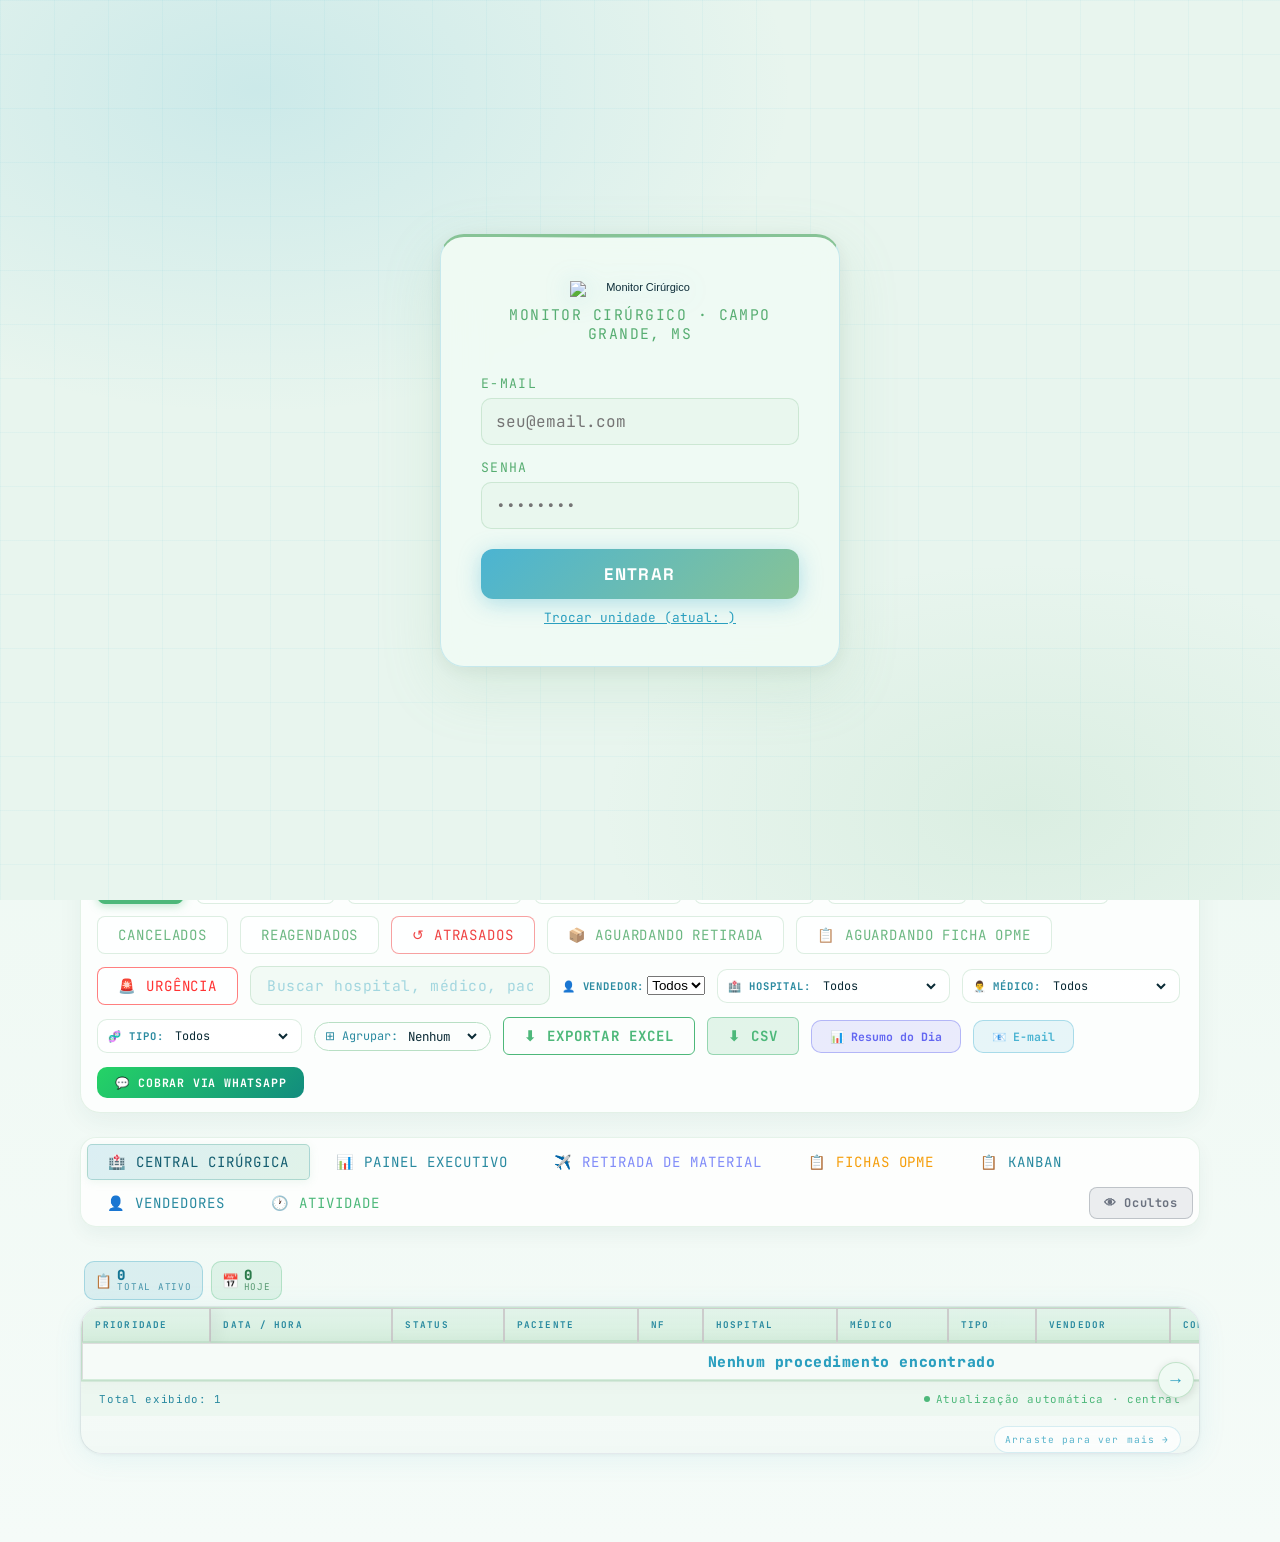
==== commit 8016a200: "refactor: consolida mapas de status duplicados e extrai CSS pro arquivo próprio Duas limpezas indepe" ====
--- a/index.html
+++ b/index.html
@@ -268,37 +268,118 @@
         setTimeout(fechar, 8000);
       }
 
+      // Fonte única de metadados de status (chave → label/emoji/cor). O resumo
+      // inicial e updateStats() já consomem daqui. Os ~20 mapas equivalentes
+      // espalhados pelo resto do arquivo (kanban, relatórios, cobrança) ainda
+      // não foram migrados pra cá — divergiam entre si em alguns labels (ex:
+      // "a_retirar" aparecia como "Aguardando Retirada" em uns lugares e "A
+      // Retirar"/"Aguard. Retirada" em outros); mover cada call-site pra usar
+      // window.STATUS_META é um passo futuro, feito com calma um de cada vez.
+      window.STATUS_META = [
+        { key:'urgencia',              label:'Urgência',             emoji:'🚨', cor:'#ef4444' },
+        { key:'coleta_urgente',        label:'Retirada de Material', emoji:'✈️', cor:'#6366f1' },
+        { key:'a_agendar',             label:'Autorizados',          emoji:'📅', cor:'#06b6d4' },
+        { key:'agendado',              label:'Agendados',            emoji:'📋', cor:'#3b82f6' },
+        { key:'preparacao',            label:'Em Separação',         emoji:'⚙️', cor:'#f59e0b' },
+        { key:'em_transito',           label:'Em Trânsito',          emoji:'🚚', cor:'#8b5cf6' },
+        { key:'andamento',             label:'Em Procedimento',      emoji:'🔬', cor:'#10b981' },
+        { key:'a_retirar',             label:'A Retirar',            emoji:'📦', cor:'#f97316' },
+        { key:'aguardando_ficha_opme', label:'Aguard. Ficha OPME',   emoji:'📋', cor:'#a855f7' },
+        { key:'reagendado',            label:'Reagendados',          emoji:'↺',  cor:'#a78bfa' },
+        { key:'concluido',             label:'Concluídos',           emoji:'✅', cor:'#22c55e' },
+        { key:'cancelado',             label:'Cancelados',           emoji:'❌', cor:'#6b7280' },
+      ];
+
+      // Rótulos no singular (status de UM procedimento, não contagem de vários)
+      // pro pill de status na tabela/kanban/relatórios. Existiam ~5 cópias
+      // byte-a-byte idênticas desse mesmo objeto espalhadas pelo arquivo — essas
+      // foram migradas pra cá. NÃO adicionar aqui as variantes com label curto
+      // (ex.: "A Retirar", "Ficha OPME") usadas em células estreitas — elas
+      // divergem de propósito (ver comentário do STATUS_META acima) e devem
+      // continuar como maps locais até serem revisadas uma a uma.
+      window.STATUS_LABEL_FULL = {
+        a_agendar:'Autorizado', andamento:'Em Procedimento', preparacao:'Em Separação',
+        agendado:'Agendado', em_transito:'Em Trânsito', concluido:'Concluído',
+        cancelado:'Cancelado', reagendado:'Reagendado', a_retirar:'Aguardando Retirada',
+        aguardando_ficha_opme:'Aguardando Ficha OPME', urgencia:'🚨 URGÊNCIA',
+        coleta_urgente:'✈️ Retirada de Material',
+      };
+
+      // Conta procedimentos por status a partir do STATUS_META acima, pra não
+      // divergir da lista usada no resumo/stat cards. Inclui de propósito os
+      // registros de Retirada de Material (coleta) nos buckets a_retirar /
+      // aguardando_ficha_opme — essa é a contagem OPERACIONAL (quanto está
+      // fisicamente pendente nesse status). Os lembretes de cobrança usam
+      // _ehColeta() pra EXCLUIR coleta desses mesmos buckets de propósito
+      // (cobrança de OPME é um fluxo de negócio diferente do de retirada de
+      // volumes) — são duas definições intencionalmente diferentes da mesma
+      // contagem bruta, não um bug; não migrar o uso de cobrança pra cá.
+      window.contarProcedimentosPorStatus = function(procs) {
+        const out = {};
+        window.STATUS_META.forEach(g => { out[g.key] = (procs || []).filter(p => p.status === g.key).length; });
+        return out;
+      };
+
       function mostrarResumoInicial() {
         if (window._resumoInicialMostrado) return;
         window._resumoInicialMostrado = true;
         const procs = window.procedimentos || [];
         const total = procs.length;
         const hora = new Date().toLocaleTimeString('pt-BR', {hour:'2-digit', minute:'2-digit'});
-        const grupos = [
-          { key:'urgencia',       label:'🚨 Urgência',           cor:'#ef4444' },
-          { key:'coleta_urgente', label:'✈️ Retirada de Material', cor:'#6366f1' },
-          { key:'a_agendar',      label:'📅 Autorizados',         cor:'#06b6d4' },
-          { key:'agendado',       label:'📋 Agendados',           cor:'#3b82f6' },
-          { key:'preparacao',     label:'⚙️ Em Separação',        cor:'#f59e0b' },
-          { key:'em_transito',    label:'🚚 Em Trânsito',         cor:'#8b5cf6' },
-          { key:'andamento',      label:'🔬 Em Procedimento',     cor:'#10b981' },
-          { key:'a_retirar',      label:'📦 A Retirar',           cor:'#f97316' },
-          { key:'aguardando_ficha_opme', label:'📋 Aguard. Ficha OPME', cor:'#a855f7' },
-          { key:'reagendado',     label:'↺ Reagendados',          cor:'#a78bfa' },
-          { key:'concluido',      label:'✅ Concluídos',          cor:'#22c55e' },
-          { key:'cancelado',      label:'❌ Cancelados',           cor:'#6b7280' },
-        ];
-        const rows = grupos.map(g => {
-          const n = procs.filter(p => p.status === g.key).length;
-          return `<div style="display:flex;align-items:center;justify-content:space-between;padding:8px 12px;border-radius:9px;background:rgba(255,255,255,${n>0?'0.07':'0.03'});">
-            <span style="font-size:0.83rem;color:${n>0?'var(--text,#0f172a)':'var(--text-dim,#94a3b8)'}">${g.label}</span>
+        const contagem = window.contarProcedimentosPorStatus(procs);
+
+        const FINAIS = ['concluido', 'cancelado'];
+        const emFluxo = window.STATUS_META.filter(g => !FINAIS.includes(g.key));
+        const comPendencia = emFluxo.filter(g => contagem[g.key] > 0);
+        const semPendencia = emFluxo.filter(g => contagem[g.key] === 0);
+
+        const linha = g => {
+          const n = contagem[g.key];
+          const temFiltro = !!document.querySelector('.filter-btn[data-filter="' + g.key + '"]');
+          const clicavel = n > 0 && temFiltro;
+          return `<div ${clicavel ? `data-key="${g.key}" class="resumo-row-clicavel" title="Ver na Central Cirúrgica →"` : ''} style="display:flex;align-items:center;justify-content:space-between;padding:8px 12px;border-radius:9px;background:rgba(255,255,255,${n>0?'0.07':'0.03'});${clicavel?'cursor:pointer;':''}">
+            <span style="font-size:0.83rem;color:${n>0?'var(--text,#0f172a)':'var(--text-dim,#94a3b8)'}">${g.emoji} ${g.label}</span>
             <span style="font-family:var(--mono,monospace);font-size:1.05rem;font-weight:700;color:${n>0?g.cor:'var(--text-dim,#94a3b8)'};">${n}</span>
           </div>`;
-        }).join('');
+        };
+
+        // Linhas zeradas (ex: Em Separação, Reagendados quando não há nenhum)
+        // não ganham mais uma linha inteira cada uma — só ocupavam espaço sem
+        // informar nada de acionável. Viram uma única linha discreta no rodapé.
+        const rowsPendentes = comPendencia.map(linha).join('');
+        const rowsVazias = semPendencia.length
+          ? `<div style="padding:6px 12px 2px;font-size:0.72rem;color:var(--text-dim,#94a3b8);">Sem pendências: ${semPendencia.map(g => g.label).join(', ')}</div>`
+          : '';
+
+        // Concluídos ganha destaque proporcional (barra) em vez de disputar o
+        // mesmo peso visual das filas realmente pendentes — normalmente é a
+        // grande maioria do total (ex: 359 de 379) e a lista plana anterior
+        // fazia esse número parecer "mais uma linha" igual às outras.
+        const concluido = contagem['concluido'] || 0;
+        const cancelado = contagem['cancelado'] || 0;
+        const pctConcluido = total > 0 ? Math.round((concluido / total) * 100) : 0;
+        const barraConcluido = `
+          <div style="margin-top:8px;padding:10px 12px;border-radius:9px;background:rgba(34,197,94,0.08);">
+            <div style="display:flex;align-items:center;justify-content:space-between;margin-bottom:6px;">
+              <span style="font-size:0.83rem;color:var(--text,#0f172a);">✅ Concluídos</span>
+              <span style="font-family:var(--mono,monospace);font-size:1.05rem;font-weight:700;color:#22c55e;">${concluido} <span style="font-size:0.7rem;font-weight:600;color:var(--text-dim,#94a3b8);">(${pctConcluido}%)</span></span>
+            </div>
+            <div style="height:5px;border-radius:3px;background:rgba(255,255,255,0.08);overflow:hidden;">
+              <div style="height:100%;width:${pctConcluido}%;background:linear-gradient(90deg,#4db87a,#22c55e);border-radius:3px;"></div>
+            </div>
+          </div>`;
+        const linhaCancelado = cancelado > 0
+          ? `<div style="display:flex;align-items:center;justify-content:space-between;padding:6px 12px;margin-top:2px;">
+              <span style="font-size:0.76rem;color:var(--text-dim,#94a3b8);">❌ Cancelados</span>
+              <span style="font-family:var(--mono,monospace);font-size:0.85rem;font-weight:700;color:var(--text-dim,#94a3b8);">${cancelado}</span>
+            </div>`
+          : '';
+
         if (!document.getElementById('resumo-css')) {
           const s = document.createElement('style');
           s.id = 'resumo-css';
-          s.textContent = '@keyframes resumoIn{from{opacity:0;transform:scale(.95)}to{opacity:1;transform:scale(1)}}';
+          s.textContent = '@keyframes resumoIn{from{opacity:0;transform:scale(.95)}to{opacity:1;transform:scale(1)}}'
+            + '.resumo-row-clicavel:hover{background:rgba(255,255,255,0.13) !important;}';
           document.head.appendChild(s);
         }
         const ov = document.createElement('div');
@@ -313,12 +394,23 @@
               </div>
               <button id="resumo-fechar" style="background:rgba(107,114,128,0.1);border:none;border-radius:8px;padding:5px 9px;cursor:pointer;color:var(--text-dim,#6b7280);font-size:0.9rem;">✕</button>
             </div>
-            <div style="display:flex;flex-direction:column;gap:3px;max-height:52vh;overflow-y:auto;">${rows}</div>
+            <div style="display:flex;flex-direction:column;gap:3px;max-height:52vh;overflow-y:auto;">${rowsPendentes}${rowsVazias}${barraConcluido}${linhaCancelado}</div>
             <button id="resumo-entrar" style="margin-top:16px;width:100%;padding:11px;border-radius:10px;background:linear-gradient(135deg,#4db87a,#22c55e);border:none;color:#fff;font-family:var(--mono,monospace);font-size:0.78rem;font-weight:700;cursor:pointer;letter-spacing:0.07em;">
               ENTRAR NO MONITOR →
             </button>
           </div>`;
         const fechar = () => ov.remove();
+        const irParaFiltro = key => {
+          const btn = document.querySelector('.filter-btn[data-filter="' + key + '"]');
+          if (!btn) return;
+          fechar();
+          if (typeof window.switchView === 'function') window.switchView('table');
+          btn.click();
+          btn.scrollIntoView({ behavior:'smooth', block:'nearest' });
+        };
+        ov.querySelectorAll('[data-key]').forEach(el => {
+          el.addEventListener('click', () => irParaFiltro(el.dataset.key));
+        });
         ov.querySelector('#resumo-fechar').addEventListener('click', fechar);
         ov.querySelector('#resumo-entrar').addEventListener('click', fechar);
         ov.addEventListener('click', e => { if (e.target === ov) fechar(); });
@@ -913,24 +1005,32 @@
               }
 
               dados.forEach(p => {
+                // Guarda o status com que o registro entrou nesta passada. As regras
+                // abaixo podem encadear (ex: agendado → preparacao → andamento numa
+                // única execução, pra recuperar atraso), mas isso é só um detalhe
+                // interno — só disparamos UMA escrita e UMA notificação por registro
+                // no final, comparando o status inicial com o final. Antes, cada
+                // etapa do encadeamento chamava autoTransitar() separadamente, o que
+                // gerava múltiplos setDoc() concorrentes (sem await) pro mesmo
+                // registro — e, como não há garantia de ordem entre eles, o Supabase
+                // podia acabar persistindo um status intermediário mesmo com a UI já
+                // mostrando o status final. Também duplicava notificações pro usuário.
+                const statusInicial = p.status;
+
                 // Autorizado + data da cirurgia já cadastrada → Agendado
                 if (p.status === 'a_agendar' && p.data && p.data.trim()) {
                   p.status = 'agendado';
-                  autoTransitar(p, 'a_agendar');
                 }
 
                 // NF emitida no mesmo dia da cirurgia (sem janela de trânsito) → Em Procedimento direto
-                if (!['andamento','a_retirar','aguardando_ficha_opme','concluido','cancelado','urgencia','coleta_urgente'].includes(p.status)
+                if (!['andamento','a_retirar','aguardando_ficha_opme','reagendado','concluido','cancelado','urgencia','coleta_urgente'].includes(p.status)
                     && p.data && p.nfData && p.nfData === p.data && p.data <= hoje) {
-                  const statusAnterior = p.status;
                   p.status = 'andamento';
-                  autoTransitar(p, statusAnterior);
                 }
 
                 // Em Trânsito sem NF → Em Separação (NF obrigatória para manter em trânsito)
                 if (p.status === 'em_transito' && (!p.nf || !p.nf.trim())) {
                   p.status = 'preparacao';
-                  autoTransitar(p, 'em_transito');
                 }
 
                 // Agendado + NF já emitida → Em Trânsito direto, independente de quantos
@@ -938,39 +1038,38 @@
                 // despachado, não precisa esperar a véspera pra promover o status).
                 if (p.status === 'agendado' && p.nf && p.nf.trim()) {
                   p.status = 'em_transito';
-                  autoTransitar(p, 'agendado');
                 }
 
                 // Agendado: véspera (D-1, aviso antecipado) OU data já chegou/passou
                 // (recuperação de atraso) → Em Separação
                 if (p.status === 'agendado' && p.data && (p.data === amanha || p.data <= hoje)) {
                   p.status = 'preparacao';
-                  autoTransitar(p, 'agendado');
                 }
 
                 // Em Separação + NF já emitida → Em Trânsito (NF emitida significa que o
                 // material já foi despachado; "Em Separação" é só pra quando ainda não tem NF)
                 if (p.status === 'preparacao' && p.nf && p.nf.trim()) {
                   p.status = 'em_transito';
-                  autoTransitar(p, 'preparacao');
                 }
 
                 // Em Separação ou Em Trânsito + data da cirurgia já chegou/passou → Em Procedimento
                 if ((p.status === 'preparacao' || p.status === 'em_transito') && p.data && p.data <= hoje) {
-                  const statusAnterior = p.status;
                   p.status = 'andamento';
-                  autoTransitar(p, statusAnterior);
                 }
 
                 // Data de retirada já chegou ou passou → Aguardando Retirada (automático,
                 // recupera atraso independente de qual status intermediário o registro
-                // estava parado)
-                if (!['a_retirar','aguardando_ficha_opme','concluido','cancelado','urgencia','coleta_urgente'].includes(p.status)
+                // estava parado). 'reagendado' fica de fora: um registro reagendado não
+                // deve ser puxado de volta pro fluxo automático — antes essa lista
+                // esquecia 'reagendado' e um registro recém-reagendado podia ser
+                // silenciosamente promovido a 'a_retirar' no snapshot seguinte, como se
+                // o reagendamento nunca tivesse acontecido.
+                if (!['a_retirar','aguardando_ficha_opme','reagendado','concluido','cancelado','urgencia','coleta_urgente'].includes(p.status)
                     && (p.retirada || p.dataRetirar) && (p.retirada || p.dataRetirar) <= hoje) {
-                  const prev = p.status;
                   p.status = 'a_retirar';
-                  autoTransitar(p, prev);
                 }
+
+                if (p.status !== statusInicial) autoTransitar(p, statusInicial);
               });
 
               _porFilial[branchCode] = dados;
@@ -1038,3742 +1137,7 @@
       });
     </script>
     <link href="https://fonts.googleapis.com/css2?family=Space+Grotesk:wght@400;500;600;700;800&family=JetBrains+Mono:wght@300;400;600;700&family=Inter:wght@300;400;500;600&display=swap" rel="stylesheet">
-    <style>
-        :root {
-            --bg: #e8f5ee;
-            --surface: #f0faf3;
-            --surface2: #d8f0e0;
-            --border: #b8dfc4;
-            --accent: #2a9fbf;
-            --accent2: #4db87a;
-            --green: #4db87a;
-            --yellow: #d4920a;
-            --red: #d94f4f;
-            --gray: #6a8a96;
-            --text: #0a2a35;
-            --text-dim: #2a8aa0;
-            --mono: 'JetBrains Mono', monospace;
-            --sans: 'Inter', sans-serif;
-        }
-
-        * { margin: 0; padding: 0; box-sizing: border-box; }
-
-        body {
-            font-family: var(--sans);
-            background: #e8f5ee;
-            color: var(--text);
-            min-height: 100vh;
-            overflow-x: hidden;
-            background-image:
-                radial-gradient(ellipse 70% 50% at 10% 5%, rgba(135,195,150,0.18) 0%, transparent 55%),
-                radial-gradient(ellipse 55% 45% at 90% 90%, rgba(75,180,210,0.10) 0%, transparent 55%);
-        }
-
-        body::before {
-            content: '';
-            position: fixed;
-            inset: 0;
-            background-image:
-                linear-gradient(rgba(135,195,150,0.12) 1px, transparent 1px),
-                linear-gradient(90deg, rgba(135,195,150,0.12) 1px, transparent 1px);
-            background-size: 54px 54px;
-            pointer-events: none;
-            z-index: 0;
-        }
-
-        .container {
-            position: relative;
-            z-index: 1;
-            max-width: 1600px;
-            margin: 0 auto;
-            padding: 12px;
-        }
-        @media (min-width: 768px) {
-            .container { padding: 16px; }
-        }
-        @media (min-width: 1200px) {
-            .container { padding: 20px; }
-        }
-
-        /* ─── HEADER ─── */
-        .header {
-            display: flex;
-            align-items: center;
-            justify-content: space-between;
-            margin-bottom: 32px;
-            padding: 18px 28px;
-            background: rgba(240,250,244,0.95);
-            border: 1px solid rgba(135,195,150,0.28);
-            border-top: 3px solid #87c396;
-            border-radius: 0 0 20px 20px;
-            backdrop-filter: blur(16px);
-            box-shadow: 0 6px 32px rgba(135,195,150,0.14), 0 2px 8px rgba(0,0,0,0.05);
-            position: relative;
-            overflow: hidden;
-        }
-        .header::after {
-            content: '';
-            position: absolute;
-            top: 0; left: 8%; right: 8%;
-            height: 1px;
-            background: linear-gradient(90deg, transparent, rgba(135,195,150,0.6), rgba(75,180,210,0.35), transparent);
-        }
-        .header-left {
-            display: flex;
-            align-items: center;
-            gap: 16px;
-        }
-        .header-logo-bg {
-            background: white;
-            border-radius: 12px;
-            padding: 8px 12px;
-            display: flex;
-            align-items: center;
-            justify-content: center;
-            border: 1px solid rgba(135,195,150,0.28);
-            box-shadow: 0 2px 12px rgba(135,195,150,0.16);
-            flex-shrink: 0;
-        }
-        .header-logo {
-            height: 64px;
-            width: auto;
-            object-fit: contain;
-        }
-        .header-text h1 {
-            font-family: 'Space Grotesk', sans-serif;
-            font-size: 1.6rem;
-            font-weight: 700;
-            background: linear-gradient(90deg, #2a9fbf 0%, #4bb4d2 100%);
-            -webkit-background-clip: text;
-            -webkit-text-fill-color: transparent;
-            background-clip: text;
-            letter-spacing: 0.04em;
-            text-transform: uppercase;
-            margin-bottom: 2px;
-            line-height: 1.15;
-        }
-        .header-text {
-            background: transparent !important;
-            box-shadow: none !important;
-        }
-        .header-text h1 {
-            background: none !important;
-            -webkit-background-clip: initial !important;
-            -webkit-text-fill-color: #2a9fbf !important;
-            background-clip: initial !important;
-            color: #2a9fbf !important;
-        }
-        .header-text p {
-            font-size: 0.75rem;
-            color: #4db87a;
-            font-family: var(--mono);
-            letter-spacing: 0.1em;
-            text-transform: uppercase;
-        }
-
-        /* ─── BOTÃO DE SOM ─── */
-        #btn-ativar-som {
-            display: flex;
-            align-items: center;
-            gap: 8px;
-            background: rgba(239, 68, 68, 0.12);
-            border: 1px solid rgba(239, 68, 68, 0.4);
-            color: #ef4444;
-            padding: 6px 16px;
-            border-radius: 20px;
-            font-family: var(--mono);
-            font-size: 0.78rem;
-            font-weight: 600;
-            letter-spacing: 0.05em;
-            cursor: pointer;
-            transition: all 0.2s;
-            animation: somPulse 1.8s infinite;
-        }
-        #btn-ativar-som:hover {
-            background: rgba(239, 68, 68, 0.25);
-            border-color: rgba(239, 68, 68, 0.7);
-            transform: scale(1.04);
-        }
-        #btn-ativar-som.ativo {
-            background: rgba(16, 185, 129, 0.12);
-            border-color: rgba(16, 185, 129, 0.4);
-            color: #10b981;
-            animation: none;
-        }
-        #btn-ativar-som .som-dot {
-            width: 8px;
-            height: 8px;
-            border-radius: 50%;
-            background: #ef4444;
-            flex-shrink: 0;
-        }
-        #btn-ativar-som.ativo .som-dot {
-            background: #10b981;
-        }
-        @keyframes somPulse {
-            0%, 100% { box-shadow: 0 0 0 0 rgba(239,68,68,0.0); }
-            50% { box-shadow: 0 0 0 4px rgba(239,68,68,0.18); }
-        }
-
-        .live-indicator {
-            display: flex;
-            align-items: center;
-            gap: 8px;
-            background: rgba(239, 68, 68, 0.1);
-            border: 1px solid rgba(239, 68, 68, 0.3);
-            padding: 6px 16px;
-            border-radius: 20px;
-        }
-
-        .live-dot {
-            width: 8px;
-            height: 8px;
-            border-radius: 50%;
-            background: var(--red);
-            animation: livePulse 1.5s infinite;
-        }
-
-        @keyframes livePulse {
-            0%, 100% { opacity: 1; transform: scale(1); }
-            50% { opacity: 0.4; transform: scale(0.8); }
-        }
-
-        .live-indicator span {
-            font-family: var(--mono);
-            font-size: 0.7rem;
-            letter-spacing: 0.15em;
-            color: var(--red);
-            font-weight: 600;
-        }
-
-        .clock-display {
-            font-family: var(--mono);
-            font-size: 1.8rem;
-            font-weight: 700;
-            color: #2a9fbf;
-            letter-spacing: 0.05em;
-        }
-
-        .date-display {
-            font-family: var(--mono);
-            font-size: 0.72rem;
-            color: var(--text-dim);
-            text-align: right;
-            margin-top: 2px;
-            letter-spacing: 0.05em;
-        }
-
-        /* ─── STATS BAR ─── */
-        .stats-bar {
-            display: grid;
-            grid-template-columns: repeat(5, 1fr);
-            gap: 8px;
-            margin-bottom: 20px;
-        }
-
-        @media (min-width: 769px) {
-            .stats-bar {
-                grid-template-columns: repeat(11, 1fr);
-                gap: 12px;
-                margin-bottom: 28px;
-            }
-        }
-
-        .stat-card {
-            min-width: 0;
-            background: #d6efde;
-            border: 1px solid rgba(135,195,150,0.45);
-            border-radius: 14px;
-            padding: 12px 6px 10px;
-            position: relative;
-            overflow: hidden;
-            transition: all 0.3s cubic-bezier(0.4,0,0.2,1);
-            text-align: center;
-            backdrop-filter: blur(12px);
-            box-shadow: 0 2px 10px rgba(75,180,210,0.08), 0 1px 3px rgba(0,0,0,0.04);
-        }
-        .stat-card:hover {
-            transform: translateY(-3px);
-            border-color: rgba(135,195,150,0.45);
-            box-shadow: 0 8px 28px rgba(135,195,150,0.18);
-        }
-
-        .stat-card::before {
-            content: '';
-            position: absolute;
-            top: 0;
-            left: 0;
-            right: 0;
-            height: 2px;
-        }
-
-        .stat-card.total::before { background: var(--accent); }
-        .stat-card.a_agendar::before { background: #06b6d4; }
-        .stat-card.andamento::before { background: var(--red); }
-        .stat-card.preparacao::before { background: var(--yellow); }
-        .stat-card.agendado::before { background: var(--green); }
-        .stat-card.em_transito::before { background: #6366f1; }
-        .stat-card.concluido::before { background: var(--gray); }
-        .stat-card.cancelado::before { background: #f87171; }
-        .stat-card.reagendado::before { background: #a78bfa; }
-        .stat-card.a_retirar::before { background: #f97316; }
-        .stat-card.em_transito::before { background: #0ea5e9; }
-        .stat-card.urgencia::before { background: #ff0000; }
-
-        .stat-label {
-            font-size: 0.55rem;
-            letter-spacing: 0.06em;
-            text-transform: uppercase;
-            color: #222222;
-            font-family: var(--mono);
-            margin-bottom: 4px;
-            white-space: normal;
-            overflow: visible;
-            text-overflow: unset;
-        }
-
-        .stat-value {
-            font-family: var(--mono);
-            font-size: 1.9rem;
-            font-weight: 700;
-            line-height: 1;
-        }
-
-        @media (min-width: 769px) {
-            .stat-label {
-                font-size: 0.62rem;
-                letter-spacing: 0.06em;
-                margin-bottom: 4px;
-                white-space: normal;
-                text-overflow: unset;
-                overflow: visible;
-            }
-            .stat-value { font-size: 1.8rem; }
-        }
-
-        .stat-card.total .stat-value { color: #111111; }
-        .stat-card.a_agendar .stat-value { color: #111111; }
-        .stat-card.andamento .stat-value { color: #111111; }
-        .stat-card.preparacao .stat-value { color: #111111; }
-        .stat-card.agendado .stat-value { color: #111111; }
-        .stat-card.em_transito .stat-value { color: #111111; }
-        .stat-card.concluido .stat-value { color: #111111; }
-        .stat-card.cancelado .stat-value { color: #111111; }
-        .stat-card.reagendado .stat-value { color: #111111; }
-        .stat-card.a_retirar .stat-value { color: #111111; }
-        .stat-card.em_transito .stat-value { color: #111111; }
-        .stat-retirar-frase {
-            font-size: 0.75rem !important;
-            font-weight: 700;
-            line-height: 1.4;
-            white-space: normal !important;
-            color: #111111;
-            display: flex;
-            align-items: center;
-            justify-content: center;
-            text-align: center;
-            padding: 4px 2px;
-            gap: 4px;
-        }
-        .stat-retirar-frase span {
-            font-size: 1.4rem;
-            font-weight: 900;
-            color: #111111;
-        }
-        @media (min-width: 769px) {
-            .stat-retirar-frase { font-size: 0.75rem !important; }
-            .stat-retirar-frase span { font-size: 1.4rem; }
-        }
-        .stat-card.urgencia .stat-value { color: #111111; }
-
-        /* ─── FILTERS ─── */
-        .controls {
-            display: flex;
-            gap: 12px;
-            margin-bottom: 24px;
-            align-items: center;
-            flex-wrap: wrap;
-        }
-
-        .filter-btn {
-            font-family: var(--mono);
-            font-size: 0.88rem;
-            letter-spacing: 0.06em;
-            padding: 9px 20px;
-            border-radius: 8px;
-            border: 1px solid rgba(135,195,150,0.28);
-            background: rgba(255,255,255,0.7);
-            color: rgba(60,160,90,0.75);
-            cursor: pointer;
-            transition: all 0.22s;
-            text-transform: uppercase;
-        }
-
-        .filter-btn.active, .filter-btn:hover {
-            border-color: #4db87a;
-            color: #ffffff;
-            background: #4db87a;
-            box-shadow: 0 2px 10px rgba(77,184,122,0.35);
-        }
-
-        .search-box {
-            flex: 1;
-            max-width: 300px;
-            background: rgba(240,250,244,0.85);
-            border: 1px solid rgba(135,195,150,0.3);
-            border-radius: 10px;
-            padding: 9px 16px;
-            color: #0d2d38;
-            font-family: var(--mono);
-            font-size: 0.92rem;
-            letter-spacing: 0.04em;
-            outline: none;
-            transition: all 0.2s;
-        }
-
-        .search-box::placeholder { color: rgba(42,159,191,0.4); }
-        .search-box:focus {
-            border-color: #87c396;
-            box-shadow: 0 0 0 3px rgba(135,195,150,0.14);
-        }
-
-        .btn-add {
-            margin-left: auto;
-            background: linear-gradient(135deg, #4bb4d2 0%, #87c396 100%);
-            color: #ffffff;
-            border: none;
-            padding: 10px 24px;
-            border-radius: 10px;
-            font-family: 'Space Grotesk', sans-serif;
-            font-size: 0.82rem;
-            letter-spacing: 0.04em;
-            font-weight: 700;
-            cursor: pointer;
-            text-transform: uppercase;
-            transition: all 0.25s cubic-bezier(0.4,0,0.2,1);
-            box-shadow: 0 4px 18px rgba(75,180,210,0.35);
-        }
-
-        .btn-add:hover {
-            transform: translateY(-2px) scale(1.02);
-            box-shadow: 0 8px 28px rgba(75,180,210,0.5);
-        }
-
-        .fab-group {
-            position: fixed;
-            bottom: calc(24px + env(safe-area-inset-bottom, 0px));
-            right: 20px;
-            display: flex;
-            flex-direction: column;
-            gap: 12px;
-            z-index: 990;
-            align-items: center;
-        }
-        .fab-btn {
-            width: 56px; height: 56px;
-            border-radius: 50%;
-            color: #fff;
-            border: none;
-            font-size: 1.55rem;
-            cursor: pointer;
-            box-shadow: 0 4px 20px rgba(0,0,0,0.32);
-            display: flex;
-            align-items: center;
-            justify-content: center;
-            transition: transform 0.18s, box-shadow 0.18s;
-            -webkit-tap-highlight-color: transparent;
-            position: relative;
-            overflow: visible;
-        }
-        @keyframes fab-float {
-            0%   { transform: translateY(0px); }
-            50%  { transform: translateY(-10px); }
-            100% { transform: translateY(0px); }
-        }
-        .fab-btn:active { transform: scale(0.91) !important; animation: none !important; }
-        .fab-btn:hover { animation: fab-float 0.8s ease-in-out infinite; box-shadow: 0 12px 32px rgba(0,0,0,0.42); }
-        .fab-cirurgia { background: var(--green); }
-        .fab-coleta   { background: linear-gradient(135deg, #6366f1, #818cf8); }
-        .fab-btn-label {
-            position: absolute;
-            right: 64px;
-            background: rgba(10,42,53,0.88);
-            color: #fff;
-            padding: 5px 12px;
-            border-radius: 8px;
-            font-size: 0.70rem;
-            font-family: var(--mono);
-            white-space: nowrap;
-            pointer-events: none;
-            opacity: 0;
-            transform: translateX(6px);
-            transition: opacity 0.15s, transform 0.15s;
-            letter-spacing: 0.04em;
-        }
-        .fab-btn:hover .fab-btn-label { opacity: 1; transform: translateX(0); }
-
-        /* ─── TIMELINE VIEW ─── */
-        .view-tabs {
-            display: flex;
-            gap: 4px;
-            margin-bottom: 24px;
-            background: rgba(240,250,244,0.75);
-            border: 1px solid rgba(135,195,150,0.25);
-            border-radius: 12px;
-            padding: 4px;
-            width: fit-content;
-        }
-
-        .view-tab {
-            font-family: var(--mono);
-            font-size: 0.88rem;
-            letter-spacing: 0.07em;
-            padding: 8px 20px;
-            border-radius: 5px;
-            border: none;
-            background: transparent;
-            color: var(--text-dim);
-            cursor: pointer;
-            text-transform: uppercase;
-            transition: all 0.2s;
-        }
-
-        .view-tab.active {
-            background: linear-gradient(135deg, rgba(135,195,150,0.22), rgba(75,180,210,0.14));
-            color: #2a9fbf;
-            border: 1px solid rgba(135,195,150,0.4);
-            box-shadow: 0 2px 10px rgba(135,195,150,0.14);
-        }
-
-        /* ─── CARDS VIEW ─── */
-        #cards-view {
-            display: grid;
-            grid-template-columns: repeat(auto-fill, minmax(min(380px, 100%), 1fr));
-            gap: 16px;
-        }
-
-        .proc-card {
-            background: rgba(240,250,244,0.92);
-            border: 1px solid rgba(135,195,150,0.2);
-            border-radius: 20px;
-            overflow: hidden;
-            transition: all 0.3s cubic-bezier(0.4,0,0.2,1);
-            animation: cardIn 0.4s cubic-bezier(0.4,0,0.2,1) both;
-            backdrop-filter: blur(16px);
-            box-shadow: 0 4px 20px rgba(75,180,210,0.08), 0 1px 4px rgba(0,0,0,0.05);
-        }
-
-        @keyframes cardIn {
-            from { opacity: 0; transform: translateY(12px); }
-            to { opacity: 1; transform: translateY(0); }
-        }
-
-        .proc-card:hover {
-            transform: translateY(-6px);
-            border-color: rgba(135,195,150,0.5);
-            box-shadow: 0 20px 50px rgba(135,195,150,0.18), 0 4px 12px rgba(0,0,0,0.06);
-        }
-
-        .proc-card.status-a_agendar { border-top: 2px solid #06b6d4; }
-        .proc-card.status-andamento { border-top: 2px solid var(--red); }
-        .proc-card.status-preparacao { border-top: 2px solid var(--yellow); }
-        .proc-card.status-agendado { border-top: 2px solid var(--green); }
-        .proc-card.status-em_transito { border-top: 2px solid #6366f1; }
-        .proc-card.status-concluido { border-top: 2px solid var(--gray); opacity: 0.7; }
-        .proc-card.status-cancelado { border-top: 2px solid #f87171; opacity: 0.5; }
-        .proc-card.status-reagendado { border-top: 2px solid #a78bfa; }
-        .proc-card.status-em_transito { border-top: 2px solid #0ea5e9; }
-        .proc-card.status-a_retirar { border-top: 2px solid #f97316; }
-        .proc-card.status-aguardando_ficha_opme { border-top: 2px solid #a855f7; }
-        @keyframes cardPiscarUrgencia {
-            0%, 100% { box-shadow: none; border-color: transparent; }
-            50% { box-shadow: 0 0 18px rgba(255,0,0,0.6); border-color: rgba(255,0,0,0.8); }
-        }
-        @keyframes cardPiscarAndamento {
-            0%, 100% { box-shadow: none; border-color: transparent; }
-            50% { box-shadow: 0 0 14px rgba(239,68,68,0.5); border-color: rgba(239,68,68,0.7); }
-        }
-        @keyframes cardPiscarPreparacao {
-            0%, 100% { box-shadow: none; border-color: transparent; }
-            50% { box-shadow: 0 0 14px rgba(245,158,11,0.5); border-color: rgba(245,158,11,0.7); }
-        }
-        @keyframes cardPiscarAgendado {
-            0%, 100% { box-shadow: none; border-color: transparent; }
-            50% { box-shadow: 0 0 14px rgba(16,185,129,0.5); border-color: rgba(16,185,129,0.7); }
-        }
-        @keyframes cardPiscarAutorizado {
-            0%, 100% { box-shadow: none; border-color: transparent; }
-            50% { box-shadow: 0 0 14px rgba(6,182,212,0.5); border-color: rgba(6,182,212,0.7); }
-        }
-        @keyframes cardPiscarReagendado {
-            0%, 100% { box-shadow: none; border-color: transparent; }
-            50% { box-shadow: 0 0 14px rgba(167,139,250,0.5); border-color: rgba(167,139,250,0.7); }
-        }
-        @keyframes cardPiscarColeta {
-            0%, 100% { background: var(--surface); border-color: var(--border); box-shadow: none; }
-            50% { background: rgba(99,102,241,0.22); border-color: rgba(99,102,241,0.9); box-shadow: 0 0 20px rgba(99,102,241,0.5); }
-        }
-        @keyframes cardPiscarRetirar {
-            0%, 100% { box-shadow: none; border-color: transparent; }
-            50% { box-shadow: 0 0 14px rgba(249,115,22,0.5); border-color: rgba(249,115,22,0.7); }
-        }
-        @keyframes cardPiscarDataRetirada {
-            0%, 100% { box-shadow: none; border-color: transparent; }
-            50% { box-shadow: 0 0 16px rgba(75,180,210,0.7); border-color: rgba(75,180,210,0.8); }
-        }
-        .proc-card.status-urgencia { 
-            border-top: 3px solid #ff0000;
-            border-left: 2px solid rgba(255,0,0,0.4);
-            border-right: 2px solid rgba(255,0,0,0.4);
-            animation: urgenciaCardPulse 0.7s ease-in-out infinite;
-        }
-
-        @keyframes urgenciaCardPulse {
-            0%, 100% { border-color: #ff0000; box-shadow: 0 0 0 rgba(255,0,0,0); }
-            50% { border-color: #ff6666; box-shadow: 0 0 24px rgba(255,0,0,0.45), 0 0 6px rgba(255,0,0,0.3); }
-        }
-
-        .card-header {
-            padding: 18px 20px 14px;
-            display: flex;
-            align-items: flex-start;
-            justify-content: space-between;
-            gap: 12px;
-            border-bottom: 1px solid rgba(135,195,150,0.15);
-            background: linear-gradient(180deg, rgba(135,195,150,0.06) 0%, transparent 100%);
-        }
-
-        .hospital-name {
-            font-family: 'Space Grotesk', sans-serif;
-            font-weight: 600;
-            font-size: 0.95rem;
-            color: #111111;
-            line-height: 1.3;
-            letter-spacing: -0.01em;
-        }
-
-        .status-pill {
-            flex-shrink: 0;
-            font-family: var(--mono);
-            font-size: 0.62rem;
-            letter-spacing: 0.1em;
-            padding: 4px 10px;
-            border-radius: 20px;
-            font-weight: 600;
-            text-transform: uppercase;
-        }
-
-        .pill-a_agendar { background: rgba(6,182,212,0.15); color: #06b6d4; border: 1px solid rgba(6,182,212,0.4); animation: pillPulseAgendar 1.8s ease-in-out infinite; }
-        .pill-andamento { background: rgba(239,68,68,0.15); color: var(--red); border: 1px solid rgba(239,68,68,0.4); animation: pillPulseAndamento 1s ease-in-out infinite; }
-        .pill-preparacao { background: rgba(245,158,11,0.15); color: var(--yellow); border: 1px solid rgba(245,158,11,0.4); animation: pillPulsePreparacao 2.2s ease-in-out infinite; }
-        .pill-agendado { background: rgba(16,185,129,0.15); color: var(--green); border: 1px solid rgba(16,185,129,0.4); }
-        .pill-em_transito { background: rgba(14,165,233,0.15); color: #0ea5e9; border: 1px solid rgba(14,165,233,0.4); }
-        .pill-concluido { background: rgba(107,114,128,0.15); color: var(--gray); border: 1px solid rgba(107,114,128,0.4); }
-        .pill-cancelado { background: rgba(239,68,68,0.08); color: #f87171; border: 1px solid rgba(239,68,68,0.25); text-decoration: line-through; }
-        .pill-reagendado { background: rgba(139,92,246,0.15); color: #a78bfa; border: 1px solid rgba(139,92,246,0.4); animation: pillPulseReagendado 0.8s ease-in-out infinite; }
-        .pill-a_retirar { background: rgba(249,115,22,0.15); color: #f97316; border: 1px solid rgba(249,115,22,0.4); animation: pillPulseRetirar 0.8s ease-in-out infinite; }
-        .pill-aguardando_ficha_opme { background: rgba(168,85,247,0.15); color: #a855f7; border: 1px solid rgba(168,85,247,0.4); animation: pillPulseRetirar 0.8s ease-in-out infinite; }
-        .pill-coleta_urgente {
-            background: rgba(99,102,241,0.15);
-            color: #818cf8;
-            border: 1px solid rgba(99,102,241,0.45);
-            animation: pillPulseColeta 1.4s ease-in-out infinite;
-        }
-        @keyframes pillPulseColeta {
-            0%, 100% { background: rgba(99,102,241,0.15); border-color: rgba(99,102,241,0.45); box-shadow: none; }
-            50% { background: rgba(99,102,241,0.3); border-color: rgba(99,102,241,0.85); box-shadow: 0 0 8px rgba(99,102,241,0.4); }
-        }
-        .proc-card.status-coleta_urgente { border-top: 2px solid #6366f1; }
-        @keyframes statPiscarColeta {
-            0%, 100% { background: var(--surface); border-color: var(--border); box-shadow: none; }
-            50% { background: rgba(99,102,241,0.22); border-color: rgba(99,102,241,0.9); box-shadow: 0 0 20px rgba(99,102,241,0.5); }
-        }
-
-        .pill-urgencia { 
-            background: rgba(255,0,0,0.2); 
-            color: #ff3333; 
-            border: 2px solid rgba(255,0,0,0.8); 
-            animation: pillUrgencia 0.5s ease-in-out infinite;
-            font-weight: 700;
-            letter-spacing: 0.15em;
-        }
-
-        @keyframes pillUrgencia {
-            0%, 100% { background: rgba(255,0,0,0.2); border-color: rgba(255,0,0,0.8); box-shadow: none; color: #ff3333; }
-            50% { background: rgba(255,0,0,0.35); border-color: #ff0000; box-shadow: 0 0 12px rgba(255,0,0,0.6); color: #ff6666; }
-        }
-
-        @keyframes pillPulseAndamento {
-            0%, 100% { background: rgba(239,68,68,0.15); border-color: rgba(239,68,68,0.4); box-shadow: none; }
-            50% { background: rgba(239,68,68,0.35); border-color: rgba(239,68,68,0.9); box-shadow: 0 0 8px rgba(239,68,68,0.5); }
-        }
-        @keyframes pillPulseAgendar {
-            0%, 100% { background: rgba(6,182,212,0.15); border-color: rgba(6,182,212,0.4); box-shadow: none; }
-            50% { background: rgba(6,182,212,0.3); border-color: rgba(6,182,212,0.85); box-shadow: 0 0 8px rgba(6,182,212,0.4); }
-        }
-        @keyframes pillPulsePreparacao {
-            0%, 100% { background: rgba(245,158,11,0.15); border-color: rgba(245,158,11,0.4); box-shadow: none; }
-            50% { background: rgba(245,158,11,0.28); border-color: rgba(245,158,11,0.8); box-shadow: 0 0 6px rgba(245,158,11,0.35); }
-        }
-        @keyframes statPulseAndamento {
-            0%, 100% { border-color: var(--border); box-shadow: none; }
-            50% { border-color: rgba(239,68,68,0.8); box-shadow: 0 0 16px rgba(239,68,68,0.3); }
-        }
-        @keyframes statPulseRetirar {
-            0%, 100% { border-color: var(--border); box-shadow: none; }
-            50% { border-color: rgba(249,115,22,0.8); box-shadow: 0 0 16px rgba(249,115,22,0.3); }
-        }
-        @keyframes statPulseAgendar {
-            0%, 100% { border-color: var(--border); box-shadow: none; }
-            50% { border-color: rgba(6,182,212,0.8); box-shadow: 0 0 16px rgba(6,182,212,0.3); }
-        }
-        @keyframes statPiscarAgendado {
-            0%, 100% { background: var(--surface); border-color: var(--border); box-shadow: none; }
-            50% { background: rgba(16,185,129,0.22); border-color: rgba(16,185,129,0.9); box-shadow: 0 0 20px rgba(16,185,129,0.5); }
-        }
-        @keyframes statPiscarUrgencia {
-            0%, 100% { background: var(--surface); border-color: var(--border); box-shadow: none; }
-            50% { background: rgba(255,0,0,0.25); border-color: rgba(255,0,0,1); box-shadow: 0 0 24px rgba(255,0,0,0.6); }
-        }
-        @keyframes statPiscarAndamento {
-            0%, 100% { background: var(--surface); border-color: var(--border); box-shadow: none; }
-            50% { background: rgba(239,68,68,0.22); border-color: rgba(239,68,68,0.9); box-shadow: 0 0 20px rgba(239,68,68,0.5); }
-        }
-        @keyframes statPiscarPreparacao {
-            0%, 100% { background: var(--surface); border-color: var(--border); box-shadow: none; }
-            50% { background: rgba(245,158,11,0.22); border-color: rgba(245,158,11,0.9); box-shadow: 0 0 20px rgba(245,158,11,0.5); }
-        }
-        @keyframes statPiscarAutorizado {
-            0%, 100% { background: var(--surface); border-color: var(--border); box-shadow: none; }
-            50% { background: rgba(6,182,212,0.22); border-color: rgba(6,182,212,0.9); box-shadow: 0 0 20px rgba(6,182,212,0.5); }
-        }
-        @keyframes statPiscarReagendado {
-            0%, 100% { background: var(--surface); border-color: var(--border); box-shadow: none; }
-            50% { background: rgba(167,139,250,0.22); border-color: rgba(167,139,250,0.9); box-shadow: 0 0 20px rgba(167,139,250,0.5); }
-        }
-        @keyframes statPiscarRetirar {
-            0%, 100% { background: var(--surface); border-color: var(--border); box-shadow: none; }
-            50% { background: rgba(249,115,22,0.22); border-color: rgba(249,115,22,0.9); box-shadow: 0 0 20px rgba(249,115,22,0.5); }
-        }
-            0%, 100% { border-color: var(--border); box-shadow: none; }
-            50% { border-color: rgba(249,115,22,0.8); box-shadow: 0 0 16px rgba(249,115,22,0.3); }
-        }
-        @keyframes pillPulseRetirar {
-            0%, 100% { background: rgba(249,115,22,0.15); border-color: rgba(249,115,22,0.4); box-shadow: none; }
-            50% { background: rgba(249,115,22,0.4); border-color: rgba(249,115,22,1); box-shadow: 0 0 12px rgba(249,115,22,0.6); }
-        }
-        @keyframes pillPulseReagendado {
-            0%, 100% { background: rgba(139,92,246,0.15); border-color: rgba(139,92,246,0.4); box-shadow: none; }
-            50% { background: rgba(139,92,246,0.28); border-color: rgba(139,92,246,0.8); box-shadow: 0 0 6px rgba(139,92,246,0.35); }
-        }
-
-        .card-body {
-            padding: 14px 18px;
-        }
-
-        .card-row {
-            display: flex;
-            justify-content: space-between;
-            align-items: flex-start;
-            margin-bottom: 8px;
-            font-size: 0.82rem;
-        }
-
-        .card-label {
-            font-family: var(--mono);
-            font-size: 0.82rem;
-            letter-spacing: 0.05em;
-            color: #333333;
-            text-transform: uppercase;
-        }
-
-        .card-value {
-            color: #1a1a1a;
-            text-align: right;
-            max-width: 60%;
-            font-weight: 500;
-        }
-
-        /* Timer */
-        .timer-block {
-            margin: 12px 0;
-            background: rgba(220,242,228,0.8);
-            border-radius: 12px;
-            padding: 12px 14px;
-            border: 1px solid rgba(135,195,150,0.25);
-        }
-
-        .timer-header {
-            display: flex;
-            justify-content: space-between;
-            align-items: center;
-            margin-bottom: 8px;
-        }
-
-        .timer-label {
-            font-family: var(--mono);
-            font-size: 0.62rem;
-            color: #444444;
-            letter-spacing: 0.1em;
-            text-transform: uppercase;
-        }
-
-        .timer-value {
-            font-family: var(--mono);
-            font-size: 1.4rem;
-            font-weight: 700;
-            color: #111111;
-            letter-spacing: 0.05em;
-        }
-
-        .timer-value.overdue { color: var(--red); animation: overduePulse 1s infinite; }
-
-        @keyframes overduePulse {
-            0%, 100% { opacity: 1; }
-            50% { opacity: 0.5; }
-        }
-
-        .progress-bar-wrap {
-            background: var(--border);
-            border-radius: 4px;
-            height: 4px;
-            overflow: hidden;
-        }
-
-        .progress-bar {
-            height: 100%;
-            border-radius: 4px;
-            transition: width 1s linear;
-        }
-
-        .progress-bar.ok { background: linear-gradient(90deg, var(--accent), var(--green)); }
-        .progress-bar.warn { background: var(--yellow); }
-        .progress-bar.over { background: var(--red); }
-
-        /* Notes */
-        .obs-block {
-            background: rgba(135,195,150,0.10);
-            border-left: 2px solid rgba(135,195,150,0.65);
-            padding: 8px 12px;
-            border-radius: 0 8px 8px 0;
-            margin-top: 10px;
-            font-size: 0.78rem;
-            color: #333333;
-            font-style: italic;
-        }
-
-        /* Card actions */
-        .card-actions {
-            display: flex;
-            gap: 6px;
-            padding: 10px 14px 12px;
-            border-top: 1px solid rgba(135,195,150,0.12);
-            background: rgba(220,242,228,0.3);
-            flex-wrap: wrap;
-        }
-
-        .btn-act {
-            flex: 0 0 auto;
-            padding: 7px 12px;
-            border: 2px solid #4db87a;
-            border-radius: 8px;
-            background: #4db87a;
-            color: #ffffff;
-            font-family: var(--mono);
-            font-size: 0.68rem;
-            font-weight: 700;
-            letter-spacing: 0.06em;
-            cursor: pointer;
-            text-transform: uppercase;
-            white-space: nowrap;
-            transition: all 0.15s cubic-bezier(0.4,0,0.2,1);
-        }
-
-        .btn-act.del { background: #e05555; border-color: #d94f4f; color: #fff; }
-        .btn-act.retirar { background: #f97316; border-color: #ea6c10; color: #fff; }
-        .btn-act.agendar-retirada { background: rgba(249,115,22,0.15); border-color: rgba(249,115,22,0.45); color: #f97316; }
-        .btn-act:hover { opacity: 0.85; transform: translateY(-1px); box-shadow: 0 3px 10px rgba(0,0,0,0.15); }
-        .btn-act.del:hover { background: #d94f4f; border-color: #c03030; }
-        .btn-act.retirar:hover { background: #ea6c10; border-color: #d45f00; }
-        .btn-act.agendar-retirada:hover { background: rgba(249,115,22,0.28); border-color: rgba(249,115,22,0.7); }
-
-        /* ─── TIMELINE VIEW ─── */
-        #timeline-view { display: none; }
-
-        /* ── TIMELINE LAYOUT ── */
-        .timeline-wrapper {
-            display: grid;
-            grid-template-columns: 260px 1fr;
-            gap: 16px;
-            align-items: start;
-        }
-
-        /* Coluna esquerda — mini-cards */
-        .tl-cards-col {
-            display: flex;
-            flex-direction: column;
-            gap: 10px;
-            padding-top: 44px; /* alinha com as linhas da barra */
-        }
-
-        .tl-mini-card {
-            background: var(--surface);
-            border: 1px solid var(--border);
-            border-radius: 12px;
-            padding: 10px 12px;
-            cursor: pointer;
-            transition: border-color 0.15s, box-shadow 0.15s;
-            border-left: 3px solid var(--border);
-        }
-        .tl-mini-card:hover {
-            border-color: var(--accent);
-            box-shadow: 0 2px 12px rgba(42,159,191,0.1);
-        }
-        .tl-mini-card.status-andamento  { border-left-color: var(--red); }
-        .tl-mini-card.status-preparacao { border-left-color: var(--yellow); }
-        .tl-mini-card.status-agendado   { border-left-color: var(--green); }
-        .tl-mini-card.status-em_transito { border-left-color: #0ea5e9; }
-        .tl-mini-card.status-concluido  { border-left-color: var(--gray); opacity: 0.75; }
-        .tl-mini-card.status-cancelado  { border-left-color: #f87171; opacity: 0.6; }
-        .tl-mini-card.status-urgencia   { border-left-color: var(--red); animation: pulse-border 1.5s infinite; }
-        .tl-mini-card.status-reagendado { border-left-color: #a78bfa; }
-
-        @keyframes pulse-border {
-            0%, 100% { box-shadow: 0 0 0 0 rgba(217,79,79,0.4); }
-            50%       { box-shadow: 0 0 0 4px rgba(217,79,79,0); }
-        }
-
-        .tl-mc-hospital {
-            font-size: 0.8rem;
-            font-weight: 700;
-            color: var(--text);
-            margin-bottom: 3px;
-            white-space: nowrap;
-            overflow: hidden;
-            text-overflow: ellipsis;
-        }
-        .tl-mc-medico {
-            font-size: 0.7rem;
-            color: var(--text-dim);
-            font-family: var(--mono);
-            margin-bottom: 5px;
-            white-space: nowrap;
-            overflow: hidden;
-            text-overflow: ellipsis;
-        }
-        .tl-mc-row {
-            display: flex;
-            align-items: center;
-            justify-content: space-between;
-            gap: 6px;
-            flex-wrap: wrap;
-        }
-        .tl-mc-time {
-            font-family: var(--mono);
-            font-size: 0.68rem;
-            font-weight: 700;
-            color: var(--accent);
-        }
-        .tl-mc-pill {
-            font-family: var(--mono);
-            font-size: 0.6rem;
-            font-weight: 700;
-            padding: 2px 7px;
-            border-radius: 20px;
-            letter-spacing: 0.04em;
-            text-transform: uppercase;
-        }
-        .tl-mc-proc {
-            font-size: 0.68rem;
-            color: var(--text-dim);
-            margin-top: 3px;
-            white-space: nowrap;
-            overflow: hidden;
-            text-overflow: ellipsis;
-        }
-        .tl-mc-paciente {
-            font-size: 0.68rem;
-            color: var(--text-dim);
-            margin-top: 2px;
-        }
-        .tl-mc-vendedor {
-            font-size: 0.65rem;
-            color: var(--text-dim);
-            margin-top: 2px;
-            font-style: italic;
-        }
-
-        /* Coluna direita — barra de tempo */
-        .tl-bars-col {
-            overflow-x: auto;
-            -webkit-overflow-scrolling: touch;
-        }
-
-        .timeline-container {
-            background: var(--surface);
-            border: 1px solid var(--border);
-            border-radius: 12px;
-            padding: 16px 20px;
-        }
-
-        .timeline-header {
-            display: flex;
-            margin-bottom: 12px;
-            position: relative;
-        }
-
-        .tl-hours {
-            display: flex;
-            flex: 1;
-            min-width: 600px;
-        }
-
-        .tl-hour {
-            flex: 1;
-            font-family: var(--mono);
-            font-size: 0.65rem;
-            color: var(--text-dim);
-            letter-spacing: 0.05em;
-            border-left: 1px solid var(--border);
-            padding-left: 4px;
-        }
-
-        .timeline-row {
-            display: flex;
-            align-items: center;
-            margin-bottom: 10px;
-        }
-
-        .tl-label { display: none; } /* substituído pelos mini-cards */
-
-        .tl-track {
-            flex: 1;
-            position: relative;
-            height: 36px;
-            min-width: 600px;
-        }
-
-        /* Mobile: empilha */
-        @media (max-width: 768px) {
-            .timeline-wrapper {
-                grid-template-columns: 1fr;
-            }
-            .tl-cards-col { padding-top: 0; }
-            .tl-bars-col { display: none; } /* oculta barra no mobile, foca nos cards */
-        }
-
-        .tl-track-bg {
-            position: absolute;
-            inset: 0;
-            display: flex;
-        }
-
-        .tl-segment {
-            flex: 1;
-            border-left: 1px solid var(--border);
-            height: 100%;
-        }
-
-        .tl-bar {
-            position: absolute;
-            top: 5px;
-            height: 26px;
-            border-radius: 4px;
-            display: flex;
-            align-items: center;
-            padding: 0 8px;
-            font-family: var(--mono);
-            font-size: 0.62rem;
-            font-weight: 600;
-            white-space: nowrap;
-            overflow: hidden;
-            text-overflow: ellipsis;
-            z-index: 2;
-            cursor: pointer;
-            transition: filter 0.2s;
-        }
-
-        .tl-bar:hover { filter: brightness(1.2); }
-        .tl-bar.andamento { background: rgba(239,68,68,0.3); border: 1px solid var(--red); color: var(--red); }
-        .tl-bar.preparacao { background: rgba(245,158,11,0.3); border: 1px solid var(--yellow); color: var(--yellow); }
-        .tl-bar.agendado { background: rgba(16,185,129,0.3); border: 1px solid var(--green); color: var(--green); }
-        .tl-bar.em_transito { background: rgba(14,165,233,0.3); border: 1px solid #0ea5e9; color: #0ea5e9; }
-        .tl-bar.concluido { background: rgba(107,114,128,0.2); border: 1px solid var(--gray); color: var(--gray); }
-        .tl-bar.cancelado { background: rgba(248,113,113,0.1); border: 1px dashed #f87171; color: #f87171; opacity: 0.5; }
-        .tl-bar.reagendado { background: rgba(167,139,250,0.2); border: 1px dashed #a78bfa; color: #a78bfa; }
-
-        /* Now line */
-        .tl-now-line {
-            position: absolute;
-            top: 0;
-            bottom: 0;
-            width: 2px;
-            background: var(--accent);
-            z-index: 5;
-            pointer-events: none;
-        }
-
-        .tl-now-line::before {
-            content: 'agora';
-            position: absolute;
-            top: -18px;
-            left: 50%;
-            transform: translateX(-50%);
-            font-family: var(--mono);
-            font-size: 0.55rem;
-            letter-spacing: 0.1em;
-            color: var(--accent);
-            background: var(--surface);
-            padding: 1px 4px;
-            border-radius: 3px;
-            white-space: nowrap;
-        }
-
-        /* ─── MODAL ─── */
-        .modal-overlay {
-            display: none;
-            position: fixed;
-            inset: 0;
-            background: rgba(10,40,20,0.35);
-            z-index: 600;
-            align-items: center;
-            justify-content: center;
-            backdrop-filter: blur(12px);
-        }
-
-        .modal-overlay.open { display: flex; }
-
-        .modal-box {
-            background: rgba(255,255,255,0.97);
-            border: 1px solid rgba(75,180,210,0.28);
-            border-top: 3px solid #87c396;
-            border-radius: 22px;
-            width: 90%;
-            max-width: 560px;
-            max-height: 90vh;
-            overflow-y: auto;
-            padding: 32px;
-            animation: modalIn 0.3s cubic-bezier(0.4,0,0.2,1);
-            box-shadow: 0 24px 60px rgba(135,195,150,0.18), 0 4px 16px rgba(0,0,0,0.07);
-        }
-
-        @keyframes modalIn {
-            from { opacity: 0; transform: scale(0.95) translateY(10px); }
-            to { opacity: 1; transform: scale(1) translateY(0); }
-        }
-
-        .modal-title {
-            font-family: var(--mono);
-            font-size: 0.78rem;
-            letter-spacing: 0.15em;
-            text-transform: uppercase;
-            color: var(--accent);
-            margin-bottom: 24px;
-            display: flex;
-            justify-content: space-between;
-            align-items: center;
-        }
-
-        .modal-close {
-            background: none;
-            border: 1px solid var(--border);
-            color: var(--text-dim);
-            width: 28px;
-            height: 28px;
-            border-radius: 50%;
-            cursor: pointer;
-            font-size: 0.9rem;
-            display: flex;
-            align-items: center;
-            justify-content: center;
-            transition: all 0.2s;
-        }
-
-        .modal-close:hover { color: var(--red); border-color: var(--red); }
-
-        .form-grid {
-            display: grid;
-            grid-template-columns: 1fr 1fr;
-            gap: 14px;
-        }
-
-        .form-group {
-            display: flex;
-            flex-direction: column;
-            gap: 6px;
-        }
-
-        .form-group.full { grid-column: 1 / -1; }
-
-        .form-label {
-            font-family: var(--mono);
-            font-size: 0.62rem;
-            letter-spacing: 0.12em;
-            text-transform: uppercase;
-            color: var(--text-dim);
-        }
-
-        .form-input, .form-select, .form-textarea {
-            background: rgba(220,242,228,0.6);
-            border: 1px solid rgba(135,195,150,0.26);
-            border-radius: 10px;
-            padding: 10px 14px;
-            color: #0d2d38;
-            font-family: var(--sans);
-            font-size: 0.82rem;
-            outline: none;
-            transition: all 0.2s;
-        }
-
-        .form-input:focus, .form-select:focus, .form-textarea:focus {
-            border-color: #87c396;
-            background: white;
-            box-shadow: 0 0 0 3px rgba(135,195,150,0.14);
-        }
-
-        .form-textarea { resize: vertical; min-height: 70px; }
-
-        .form-select option { background: var(--surface2); }
-
-        .btn-save {
-            width: 100%;
-            margin-top: 20px;
-            padding: 13px;
-            background: linear-gradient(135deg, #4bb4d2 0%, #87c396 100%);
-            color: #ffffff;
-            border: none;
-            border-radius: 12px;
-            font-family: 'Space Grotesk', sans-serif;
-            font-size: 0.85rem;
-            letter-spacing: 0.08em;
-            text-transform: uppercase;
-            font-weight: 700;
-            cursor: pointer;
-            transition: all 0.22s;
-            box-shadow: 0 4px 18px rgba(75,180,210,0.3);
-        }
-
-        .btn-save:hover {
-            transform: translateY(-1px);
-            box-shadow: 0 8px 28px rgba(75,180,210,0.45);
-        }
-
-        /* ─── ALERTS ─── */
-        .alerts-panel {
-            background: #4bb4d2;
-            border: 1px solid rgba(75,180,210,0.6);
-            border-left: 4px solid #2a9fbf;
-            border-radius: 14px;
-            padding: 16px 20px;
-            margin-bottom: 20px;
-            display: none;
-        }
-
-        .alerts-panel.visible { display: block; }
-
-        .alerts-title {
-            font-family: var(--mono);
-            font-size: 0.65rem;
-            letter-spacing: 0.15em;
-            text-transform: uppercase;
-            color: #111111;
-            margin-bottom: 10px;
-            display: flex;
-            align-items: center;
-            gap: 8px;
-        }
-
-        .alert-item {
-            font-size: 0.8rem;
-            color: #111111;
-            padding: 4px 0;
-            font-family: var(--mono);
-            display: flex;
-            align-items: center;
-            gap: 8px;
-        }
-
-        /* ─── EMPTY STATE ─── */
-        .empty-state {
-            text-align: center;
-            padding: 60px;
-            color: var(--text-dim);
-            font-family: var(--mono);
-            font-size: 0.8rem;
-            letter-spacing: 0.08em;
-        }
-
-        /* ─── TABLE VIEW ─── */
-        .table-wrap {
-            overflow-x: auto;
-            border-radius: 12px;
-            border: 1px solid rgba(135,195,150,0.22);
-        }
-        /* Coluna ações sempre visível no celular */
-        .proc-table th:last-child,
-        .proc-table td:last-child {
-            position: sticky;
-            right: 0;
-            background: var(--surface);
-            z-index: 2;
-            box-shadow: -3px 0 8px rgba(0,0,0,0.07);
-        }
-        .proc-table thead th:last-child {
-            background: rgba(220,242,228,0.97);
-        }
-        .proc-table tbody tr:hover td:last-child {
-            background: rgba(215,245,225,0.97);
-        }
-
-        .proc-table td:last-child {
-            max-width: 320px;
-            white-space: normal;
-        }
-        .proc-table td:last-child .table-actions {
-            flex-wrap: wrap;
-            justify-content: flex-start;
-        }
-        .proc-table td:last-child .table-btn {
-            min-width: 72px;
-            max-width: 100%;
-        }
-
-        .proc-table {
-            width: 100%;
-            border-collapse: collapse;
-            font-size: 0.82rem;
-            min-width: 1400px;
-        }
-
-        .proc-table thead tr {
-            background: rgba(220,242,228,0.85);
-            border-bottom: 1px solid rgba(135,195,150,0.25);
-        }
-
-        .proc-table th {
-            font-family: var(--mono);
-            font-size: 0.62rem;
-            letter-spacing: 0.1em;
-            text-transform: uppercase;
-            color: var(--text-dim);
-            padding: 12px 14px;
-            text-align: left;
-            white-space: nowrap;
-            cursor: pointer;
-            user-select: none;
-            transition: color 0.2s;
-        }
-
-        .proc-table th:hover { color: var(--accent); }
-
-        .proc-table th .sort-icon {
-            display: inline-block;
-            margin-left: 4px;
-            opacity: 0.4;
-            font-size: 0.7rem;
-        }
-
-        .proc-table th.sorted { color: var(--accent); }
-        .proc-table th.sorted .sort-icon { opacity: 1; }
-
-        .proc-table tbody tr {
-            border-bottom: 1px solid var(--border);
-            transition: background 0.15s;
-            cursor: pointer;
-        }
-
-        .proc-table tbody tr:last-child { border-bottom: none; }
-        .proc-table tbody tr:hover { background: rgba(135,195,150,0.08); }
-
-        .proc-table tbody tr.row-a_agendar { border-left: 3px solid #06b6d4; }
-        .proc-table tbody tr.row-a_retirar { border-left: 3px solid #f97316; background: rgba(249,115,22,0.04); }
-        .proc-table tbody tr.row-aguardando_ficha_opme { border-left: 3px solid #a855f7; background: rgba(168,85,247,0.04); }
-        .proc-table tbody tr.row-andamento { border-left: 3px solid var(--red); }
-        .proc-table tbody tr.row-preparacao { border-left: 3px solid var(--yellow); }
-        .proc-table tbody tr.row-agendado { border-left: 3px solid var(--green); }
-        .proc-table tbody tr.row-concluido { border-left: 3px solid var(--gray); opacity: 0.7; }
-        .proc-table tbody tr.row-cancelado { border-left: 3px solid #f87171; opacity: 0.5; }
-        .proc-table tbody tr.row-reagendado { border-left: 3px solid #a78bfa; }
-        .proc-table tbody tr.row-em_transito { border-left: 3px solid #0ea5e9; }
-        .proc-table tbody tr.row-urgencia { 
-            border-left: 4px solid #ff0000; 
-            background: rgba(255,0,0,0.06) !important;
-            animation: urgenciaRowBlink 0.8s ease-in-out infinite;
-        }
-        @keyframes urgenciaRowBlink {
-            0%,100% { background: rgba(255,0,0,0.06); }
-            50% { background: rgba(255,0,0,0.14); }
-        }
-
-        .proc-table td {
-            padding: 10px 14px;
-            color: var(--text);
-            vertical-align: middle;
-            max-width: 220px;
-            overflow: hidden;
-            text-overflow: ellipsis;
-            white-space: nowrap;
-        }
-
-        .proc-table td.wrap-cell {
-            white-space: normal;
-            word-break: break-word;
-        }
-
-        .table-status-pill {
-            display: inline-block;
-            font-family: var(--mono);
-            font-size: 0.6rem;
-            letter-spacing: 0.08em;
-            padding: 3px 8px;
-            border-radius: 20px;
-            font-weight: 600;
-            text-transform: uppercase;
-            white-space: nowrap;
-        }
-
-        .table-actions {
-            display: flex;
-            gap: 6px;
-        }
-
-        .table-btn {
-            padding: 4px 10px;
-            border: 1px solid var(--border);
-            border-radius: 4px;
-            background: transparent;
-            color: var(--text-dim);
-            font-family: var(--mono);
-            font-size: 0.6rem;
-            letter-spacing: 0.06em;
-            cursor: pointer;
-            text-transform: uppercase;
-            transition: all 0.15s;
-            white-space: nowrap;
-        }
-
-        .table-btn:hover { color: var(--text); border-color: var(--text-dim); }
-        .table-btn.t-edit:hover { color: var(--accent); border-color: var(--accent); }
-        .table-btn.t-conclude:hover { color: var(--green); border-color: var(--green); }
-        .table-btn.t-del:hover { color: var(--red); border-color: var(--red); }
-
-        .table-info-row {
-            display: flex;
-            align-items: center;
-            justify-content: space-between;
-            margin-bottom: 10px;
-            font-family: var(--mono);
-            font-size: 0.7rem;
-            color: var(--text-dim);
-        }
-
-        .items-cell {
-            font-size: 0.72rem;
-            color: var(--text-dim);
-            font-style: italic;
-            max-width: 200px;
-        }
-
-        /* ─── ITEMS BLOCK ─── */
-        .items-block {
-            margin-top: 10px;
-            background: rgba(135,195,150,0.07);
-            border: 1px solid rgba(135,195,150,0.22);
-            border-radius: 10px;
-            padding: 10px 12px;
-        }
-
-        .items-block-title {
-            font-family: var(--mono);
-            font-size: 0.82rem;
-            letter-spacing: 0.08em;
-            text-transform: uppercase;
-            color: #111111;
-            margin-bottom: 6px;
-        }
-
-        .items-list {
-            list-style: none;
-            padding: 0;
-        }
-
-        .items-list li {
-            font-size: 0.88rem;
-            color: #111111;
-            padding: 2px 0;
-            display: flex;
-            align-items: flex-start;
-            gap: 6px;
-        }
-
-        .items-list li::before {
-            content: '›';
-            color: #111111;
-            flex-shrink: 0;
-        }
-
-        /* ─── EXPORT BUTTON ─── */
-        .btn-export {
-            background: transparent;
-            color: var(--green);
-            border: 1px solid var(--green);
-            padding: 9px 20px;
-            border-radius: 6px;
-            font-family: var(--mono);
-            font-size: 0.88rem;
-            letter-spacing: 0.08em;
-            font-weight: 700;
-            cursor: pointer;
-            text-transform: uppercase;
-            transition: all 0.2s;
-        }
-
-        .btn-export:hover {
-            background: rgba(16, 185, 129, 0.1);
-            transform: translateY(-1px);
-        }
-
-        /* ─── EXPORT MODAL ─── */
-        .export-modal {
-            display: none;
-            position: fixed;
-            inset: 0;
-            background: rgba(0,0,0,0.85);
-            z-index: 200;
-            align-items: center;
-            justify-content: center;
-            backdrop-filter: blur(4px);
-        }
-
-        .export-modal.open { display: flex; }
-
-        .export-box {
-            background: var(--surface);
-            border: 1px solid var(--border);
-            border-radius: 16px;
-            width: 90%;
-            max-width: 460px;
-            padding: 28px;
-            animation: modalIn 0.25s ease;
-        }
-
-        .export-title {
-            font-family: var(--mono);
-            font-size: 0.78rem;
-            letter-spacing: 0.15em;
-            text-transform: uppercase;
-            color: var(--green);
-            margin-bottom: 20px;
-            display: flex;
-            justify-content: space-between;
-            align-items: center;
-        }
-
-        .export-options {
-            display: flex;
-            flex-direction: column;
-            gap: 10px;
-            margin-bottom: 20px;
-        }
-
-        .export-opt {
-            display: flex;
-            align-items: center;
-            gap: 10px;
-            cursor: pointer;
-            padding: 10px 14px;
-            border-radius: 8px;
-            border: 1px solid var(--border);
-            transition: all 0.2s;
-            color: var(--text);
-            font-size: 0.83rem;
-        }
-
-        .export-opt:hover { border-color: var(--green); background: rgba(16,185,129,0.05); }
-        .export-opt input[type="checkbox"] { accent-color: var(--green); width: 16px; height: 16px; cursor: pointer; }
-
-        .export-date-range {
-            display: grid;
-            grid-template-columns: 1fr 1fr;
-            gap: 12px;
-            margin-bottom: 20px;
-        }
-
-        .btn-do-export {
-            width: 100%;
-            padding: 12px;
-            background: var(--green);
-            color: #000;
-            border: none;
-            border-radius: 8px;
-            font-family: var(--mono);
-            font-size: 0.78rem;
-            letter-spacing: 0.15em;
-            text-transform: uppercase;
-            font-weight: 700;
-            cursor: pointer;
-            transition: all 0.2s;
-        }
-
-        .btn-do-export:hover { background: #059669; }
-
-        /* ─── PERIOD FILTER BAR ─── */
-        .period-bar {
-            display: flex;
-            align-items: center;
-            justify-content: space-between;
-            background: var(--surface);
-            border: 1px solid var(--border);
-            border-radius: 10px;
-            padding: 12px 18px;
-            margin-bottom: 14px;
-            gap: 16px;
-            flex-wrap: wrap;
-        }
-
-        .period-bar-left {
-            display: flex;
-            align-items: center;
-            gap: 12px;
-            flex-wrap: wrap;
-        }
-
-        .period-label {
-            font-family: var(--mono);
-            font-size: 0.65rem;
-            letter-spacing: 0.12em;
-            text-transform: uppercase;
-            color: var(--text-dim);
-            white-space: nowrap;
-        }
-
-        .period-presets {
-            display: flex;
-            gap: 6px;
-            flex-wrap: wrap;
-        }
-
-        .preset-btn {
-            font-family: var(--mono);
-            font-size: 0.85rem;
-            letter-spacing: 0.06em;
-            padding: 7px 16px;
-            border-radius: 20px;
-            border: 1px solid var(--border);
-            background: transparent;
-            color: var(--text-dim);
-            cursor: pointer;
-            text-transform: uppercase;
-            transition: all 0.2s;
-            white-space: nowrap;
-        }
-
-        .preset-btn:hover { border-color: var(--accent2); color: var(--accent2); }
-        .preset-btn.active {
-            background: var(--accent2);
-            border-color: var(--accent2);
-            color: #fff;
-        }
-
-        .period-custom {
-            display: flex;
-            align-items: center;
-            gap: 8px;
-        }
-
-        .period-input {
-            background: var(--surface2);
-            border: 1px solid var(--border);
-            border-radius: 6px;
-            padding: 6px 10px;
-            color: var(--text);
-            font-family: var(--mono);
-            font-size: 0.72rem;
-            outline: none;
-            transition: border-color 0.2s;
-        }
-
-        .period-input:focus { border-color: var(--accent2); }
-
-        .period-sep {
-            color: var(--text-dim);
-            font-family: var(--mono);
-            font-size: 0.8rem;
-        }
-
-        .period-result {
-            font-family: var(--mono);
-            font-size: 0.88rem;
-            color: var(--text-dim);
-            white-space: nowrap;
-            display: flex;
-            gap: 16px;
-            flex-wrap: wrap;
-        }
-
-        .period-stat {
-            display: flex;
-            align-items: center;
-            gap: 5px;
-        }
-
-        .period-stat-dot {
-            width: 9px;
-            height: 9px;
-            border-radius: 50%;
-            flex-shrink: 0;
-        }
-
-        .period-stat-num {
-            font-weight: 700;
-            color: var(--text);
-        }
-
-        /* ─── ABC VIEW ─── */
-        .abc-grid {
-            display: grid;
-            grid-template-columns: 1fr 1fr;
-            gap: 20px;
-            margin-bottom: 24px;
-        }
-
-        .abc-card {
-            background: rgba(240,250,244,0.92);
-            border: 1px solid rgba(135,195,150,0.28);
-            border-radius: 18px;
-            padding: 24px 28px;
-            box-shadow: 0 4px 20px rgba(75,180,210,0.10);
-        }
-
-        .abc-card.full { grid-column: 1 / -1; }
-
-        .abc-section-title {
-            font-family: var(--mono);
-            font-size: 0.82rem;
-            letter-spacing: 0.10em;
-            text-transform: uppercase;
-            color: var(--text-dim);
-            margin-bottom: 18px;
-            display: flex;
-            align-items: center;
-            gap: 8px;
-        }
-
-        .abc-section-title span { color: var(--accent); font-size: 1.1rem; }
-
-        /* Ranking rows */
-        .abc-row {
-            display: flex;
-            align-items: center;
-            gap: 14px;
-            padding: 13px 0;
-            border-bottom: 1px solid var(--border);
-        }
-
-        .abc-row:last-child { border-bottom: none; }
-
-        .abc-rank {
-            font-family: var(--mono);
-            font-size: 0.95rem;
-            font-weight: 700;
-            width: 24px;
-            text-align: center;
-            flex-shrink: 0;
-        }
-
-        .abc-badge {
-            font-family: var(--mono);
-            font-size: 0.78rem;
-            font-weight: 700;
-            letter-spacing: 0.08em;
-            padding: 4px 10px;
-            border-radius: 5px;
-            flex-shrink: 0;
-            width: 32px;
-            text-align: center;
-        }
-
-        .badge-A { background: rgba(16,185,129,0.2); color: #10b981; border: 1px solid rgba(16,185,129,0.4); }
-        .badge-B { background: rgba(245,158,11,0.2); color: #f59e0b; border: 1px solid rgba(245,158,11,0.4); }
-        .badge-C { background: rgba(107,114,128,0.2); color: #9ca3af; border: 1px solid rgba(107,114,128,0.4); }
-
-        .abc-name {
-            flex: 1;
-            font-size: 1.0rem;
-            font-weight: 700;
-            color: var(--text);
-            white-space: nowrap;
-            overflow: hidden;
-            text-overflow: ellipsis;
-        }
-
-        .abc-bar-wrap {
-            flex: 2;
-            display: flex;
-            align-items: center;
-            gap: 10px;
-        }
-
-        .abc-bar-track {
-            flex: 1;
-            background: var(--border);
-            border-radius: 4px;
-            height: 10px;
-            overflow: hidden;
-        }
-
-        .abc-bar-fill {
-            height: 100%;
-            border-radius: 5px;
-            transition: width 0.6s ease;
-        }
-
-        .fill-A { background: linear-gradient(90deg, #10b981, #34d399); }
-        .fill-B { background: linear-gradient(90deg, #f59e0b, #fbbf24); }
-        .fill-C { background: #6b7280; }
-
-        .abc-count {
-            font-family: var(--mono);
-            font-size: 0.95rem;
-            font-weight: 700;
-            color: var(--text);
-            flex-shrink: 0;
-            min-width: 24px;
-            text-align: right;
-        }
-
-        .abc-pct {
-            font-family: var(--mono);
-            font-size: 0.84rem;
-            color: var(--text-dim);
-            flex-shrink: 0;
-            min-width: 44px;
-            text-align: right;
-        }
-
-        .abc-acum {
-            font-family: var(--mono);
-            font-size: 0.82rem;
-            color: var(--text-dim);
-            flex-shrink: 0;
-            min-width: 50px;
-            text-align: right;
-        }
-
-        /* Status breakdown per vendor */
-        .abc-status-pills {
-            display: flex;
-            gap: 4px;
-            flex-wrap: wrap;
-            margin-top: 4px;
-        }
-
-        .abc-mini-pill {
-            font-family: var(--mono);
-            font-size: 0.72rem;
-            letter-spacing: 0.04em;
-            padding: 3px 8px;
-            border-radius: 4px;
-        }
-
-        /* Summary boxes */
-        .abc-summary {
-            display: grid;
-            grid-template-columns: repeat(3, 1fr);
-            gap: 12px;
-            margin-bottom: 20px;
-        }
-
-        .abc-sum-box {
-            background: rgba(220,242,228,0.85);
-            border: 1px solid rgba(135,195,150,0.35);
-            border-radius: 16px;
-            padding: 20px 20px;
-            text-align: center;
-            box-shadow: 0 3px 12px rgba(75,180,210,0.08);
-        }
-
-        .abc-sum-label {
-            font-family: var(--mono);
-            font-size: 0.78rem;
-            font-weight: 600;
-            letter-spacing: 0.08em;
-            text-transform: uppercase;
-            margin-bottom: 6px;
-        }
-
-        .abc-sum-val {
-            font-family: var(--mono);
-            font-size: 2.2rem;
-            font-weight: 700;
-        }
-
-        .abc-sum-sub {
-            font-family: var(--mono);
-            font-size: 0.80rem;
-            color: var(--text-dim);
-            margin-top: 2px;
-        }
-
-        .abc-sum-box.zona-A .abc-sum-label { color: #10b981; }
-        .abc-sum-box.zona-A .abc-sum-val { color: #10b981; }
-        .abc-sum-box.zona-B .abc-sum-label { color: #f59e0b; }
-        .abc-sum-box.zona-B .abc-sum-val { color: #f59e0b; }
-        .abc-sum-box.zona-C .abc-sum-label { color: #9ca3af; }
-        .abc-sum-box.zona-C .abc-sum-val { color: #9ca3af; }
-
-        /* Status distribution chart */
-        .abc-stacked {
-            display: flex;
-            height: 36px;
-            border-radius: 6px;
-            overflow: hidden;
-            margin-bottom: 10px;
-            gap: 2px;
-        }
-
-        .abc-stacked-seg {
-            display: flex;
-            align-items: center;
-            justify-content: center;
-            font-family: var(--mono);
-            font-size: 0.6rem;
-            font-weight: 700;
-            transition: width 0.6s ease;
-            overflow: hidden;
-            white-space: nowrap;
-        }
-
-        /* Vendor detail table */
-        .abc-detail-table {
-            width: 100%;
-            border-collapse: collapse;
-            font-size: 0.8rem;
-        }
-
-        .abc-detail-table th {
-            font-family: var(--mono);
-            font-size: 0.78rem;
-            letter-spacing: 0.1em;
-            text-transform: uppercase;
-            color: var(--text-dim);
-            padding: 8px 12px;
-            text-align: left;
-            border-bottom: 1px solid var(--border);
-        }
-
-        .abc-detail-table td {
-            padding: 8px 12px;
-            color: var(--text);
-            border-bottom: 1px solid rgba(30,45,69,0.5);
-            vertical-align: middle;
-        }
-
-        .abc-detail-table tr:last-child td { border-bottom: none; }
-        .abc-detail-table tr:hover td { background: rgba(255,255,255,0.02); }
-
-        /* Scrollbar */
-        ::-webkit-scrollbar { width: 6px; height: 6px; }
-        ::-webkit-scrollbar-track { background: var(--surface); }
-        ::-webkit-scrollbar-thumb { background: var(--border); border-radius: 3px; }
-        ::-webkit-scrollbar-thumb:hover { background: var(--text-dim); }
-
-
-        /* ─── LOGIN OVERLAY ─── */
-        .login-overlay {
-            display: flex;
-            position: fixed;
-            inset: 0;
-            background: #e8f5ee;
-            background-image:
-                radial-gradient(ellipse 70% 60% at 20% 10%, rgba(75,180,210,0.18) 0%, transparent 60%),
-                radial-gradient(ellipse 60% 50% at 80% 90%, rgba(135,195,150,0.14) 0%, transparent 55%),
-                linear-gradient(rgba(75,180,210,0.06) 1px, transparent 1px),
-                linear-gradient(90deg, rgba(75,180,210,0.06) 1px, transparent 1px);
-            background-size: 100% 100%, 100% 100%, 54px 54px, 54px 54px;
-            z-index: 9999;
-            align-items: center;
-            justify-content: center;
-            flex-direction: column;
-        }
-        .login-overlay.hidden { display: none; }
-        /* ─── SELETOR DE FILIAL (Campo Grande / Cuiabá) ─── */
-        .branch-picker-overlay { display: none; }
-        html.gf-need-branch-picker #loginOverlay { display: none !important; }
-        html.gf-need-branch-picker .branch-picker-overlay { display: flex !important; }
-        .branch-btn {
-            width: 100%;
-        }
-        .login-box {
-            background: rgba(240,250,244,0.95);
-            border: 1px solid rgba(75,180,210,0.25);
-            border-top: 3px solid #87c396;
-            border-radius: 24px;
-            padding: 44px 40px 40px;
-            width: 90%;
-            max-width: 400px;
-            max-height: 90vh;
-            overflow-y: auto;
-            text-align: center;
-            animation: modalIn 0.45s cubic-bezier(0.4,0,0.2,1);
-            position: relative;
-            backdrop-filter: blur(20px);
-            box-shadow: 0 20px 60px rgba(135,195,150,0.18), 0 4px 20px rgba(0,0,0,0.07);
-        }
-        .login-box::before {
-            content: '';
-            position: absolute;
-            top: 0; left: 15%; right: 15%;
-            height: 1px;
-            background: linear-gradient(90deg, transparent, rgba(135,195,150,0.6), rgba(75,180,210,0.35), transparent);
-        }
-        .login-logo-img {
-            width: 140px;
-            height: auto;
-            object-fit: contain;
-            margin: 0 auto 8px;
-            display: block;
-            filter: drop-shadow(0 2px 12px rgba(75,180,210,0.25));
-        }
-        .login-logo { display: none; }
-        .login-sub {
-            font-family: var(--mono);
-            font-size: 0.92rem;
-            color: rgba(60,160,90,0.85);
-            letter-spacing: 0.10em;
-            text-transform: uppercase;
-            margin-bottom: 32px;
-        }
-        .login-group { margin-bottom: 14px; text-align: left; }
-        .login-label { font-family: var(--mono); font-size: 0.82rem; letter-spacing: 0.10em; text-transform: uppercase; color: rgba(60,160,90,0.85); margin-bottom: 6px; display: block; }
-        .login-input { width: 100%; background: rgba(135,195,150,0.07); border: 1px solid rgba(135,195,150,0.3); border-radius: 10px; padding: 12px 14px; color: #0d2d38; font-family: var(--mono); font-size: 1rem; outline: none; transition: all 0.2s; }
-        .login-input:focus { border-color: #87c396; box-shadow: 0 0 0 3px rgba(135,195,150,0.15); }
-        .login-btn { width: 100%; margin-top: 6px; padding: 14px; background: linear-gradient(135deg, #4bb4d2 0%, #87c396 100%); color: #ffffff; border: none; border-radius: 12px; font-family: 'Space Grotesk', sans-serif; font-size: 1.05rem; letter-spacing: 0.08em; text-transform: uppercase; font-weight: 700; cursor: pointer; transition: all 0.25s cubic-bezier(0.4,0,0.2,1); box-shadow: 0 4px 22px rgba(75,180,210,0.4); }
-        .login-btn:hover { transform: translateY(-2px); box-shadow: 0 8px 32px rgba(75,180,210,0.5); }
-        .login-toggle { margin-top: 18px; text-align: center; font-family: var(--mono); font-size: 0.80rem; color: var(--text-dim); }
-        .login-toggle-link { background: none; border: none; color: var(--accent); font-family: var(--mono); font-size: 0.80rem; cursor: pointer; text-decoration: underline; padding: 0; }
-        .login-error {
-            background: rgba(217,79,79,0.08);
-            border: 1px solid rgba(217,79,79,0.3);
-            color: #d94f4f;
-            border-radius: 8px;
-            padding: 8px 12px;
-            font-family: var(--mono);
-            font-size: 0.88rem;
-            margin-top: 12px;
-            display: none;
-        }
-        /* ─── AGENDADOR VIEW ─── */
-        #agendadorView, #comercialView {
-            position: fixed; inset: 0; background: var(--bg); z-index: 500;
-            flex-direction: column; overflow-y: auto; display: none;
-        }
-        .agendador-header {
-            background: var(--surface); border-bottom: 1px solid var(--border);
-            padding: 16px 24px; display: flex; align-items: center; justify-content: space-between;
-            gap: 16px; position: sticky; top: 0; z-index: 10;
-        }
-        .agendador-brand { display: flex; align-items: center; gap: 10px; }
-        .agendador-brand-logo { font-family: var(--mono); font-size: 1.1rem; color: var(--accent2); font-weight: 700; }
-        .agendador-brand-logo-img { height: 30px; width: auto; object-fit: contain; display: block; }
-        .agendador-brand-sub { font-family: var(--mono); font-size: 0.72rem; color: var(--text-dim); text-transform: uppercase; letter-spacing: 0.08em; }
-        .agendador-user-info { display: flex; align-items: center; gap: 10px; }
-        .agendador-user-name { font-family: var(--mono); font-size: 0.82rem; color: var(--text); font-weight: 600; }
-        .agendador-logout-btn {
-            background: rgba(217,79,79,0.08); border: 1px solid rgba(217,79,79,0.3);
-            color: #d94f4f; padding: 6px 14px; border-radius: 8px;
-            font-family: var(--mono); font-size: 0.65rem; letter-spacing: 0.08em;
-            cursor: pointer; text-transform: uppercase; transition: all 0.2s;
-        }
-        .agendador-logout-btn:hover { background: rgba(217,79,79,0.14); }
-        .agendador-body { padding: 32px 24px; max-width: 880px; margin: 0 auto; width: 100%; }
-        .agendador-btn-nova {
-            display: flex; align-items: center; gap: 10px;
-            background: linear-gradient(135deg, var(--accent) 0%, var(--green) 100%);
-            color: #fff; border: none; border-radius: 14px; padding: 16px 32px;
-            font-family: 'Space Grotesk', sans-serif; font-size: 1.05rem; font-weight: 700;
-            cursor: pointer; box-shadow: 0 4px 22px rgba(75,180,210,0.4);
-            transition: all 0.22s; margin-bottom: 32px; letter-spacing: 0.04em;
-        }
-        .agendador-btn-nova:hover { transform: translateY(-2px); box-shadow: 0 8px 32px rgba(75,180,210,0.5); }
-        .agendador-section-title { font-family: var(--mono); font-size: 0.78rem; text-transform: uppercase; letter-spacing: 0.12em; color: var(--text-dim); margin-bottom: 14px; }
-        .agendador-empty { color: var(--text-dim); font-family: var(--mono); font-size: 0.88rem; padding: 32px 0; text-align: center; }
-        .agendador-table { width: 100%; border-collapse: collapse; }
-        .agendador-table th { font-family: var(--mono); font-size: 0.72rem; text-transform: uppercase; letter-spacing: 0.08em; color: var(--text-dim); padding: 8px 12px; text-align: left; border-bottom: 1px solid var(--border); }
-        .agendador-table td { padding: 11px 12px; border-bottom: 1px solid var(--border2); font-size: 0.9rem; color: var(--text); }
-        .agendador-table tr:last-child td { border-bottom: none; }
-        .agendador-status { display: inline-block; padding: 3px 10px; border-radius: 20px; font-size: 0.75rem; font-weight: 600; font-family: var(--mono); }
-        .agendador-btn-edit { background: rgba(75,180,210,0.1); border: 1px solid rgba(75,180,210,0.3); color: #2a9fbf; font-size: 0.75rem; font-weight: 700; font-family: var(--mono); cursor: pointer; padding: 5px 12px; border-radius: 8px; transition: all 0.15s; white-space: nowrap; }
-        .agendador-btn-edit:hover { background: rgba(75,180,210,0.2); border-color: rgba(75,180,210,0.5); }
-        .agendador-table .agendador-btn-del { background: rgba(217,79,79,0.08); border: 1px solid rgba(217,79,79,0.25); color: #d94f4f; font-size: 0.8rem; cursor: pointer; padding: 5px 8px; border-radius: 8px; transition: all 0.15s; }
-        .agendador-table .agendador-btn-del:hover { background: rgba(217,79,79,0.18); }
-        .status-agendado { background: rgba(75,180,210,0.12); color: #2a9fbf; }
-        .status-preparacao { background: rgba(245,158,11,0.12); color: #d4920a; }
-        .status-em_transito { background: rgba(14,165,233,0.12); color: #0ea5e9; }
-        .status-andamento { background: rgba(77,184,122,0.14); color: #3aa066; }
-        .status-concluido { background: rgba(107,114,128,0.12); color: #6a8a96; }
-        .status-a_agendar { background: rgba(99,102,241,0.1); color: #6366f1; }
-
-        /* ─── ADMIN MODAL ─── */
-        #adminModal {
-            position: fixed; inset: 0; background: rgba(10,42,53,0.6); z-index: 9000;
-            display: none; align-items: center; justify-content: center; padding: 20px;
-            backdrop-filter: blur(4px);
-        }
-        .admin-modal-box {
-            background: var(--surface); border: 1px solid var(--border); border-top: 3px solid var(--accent2);
-            border-radius: 20px; padding: 32px 28px; width: 100%; max-width: 520px; max-height: 85vh;
-            overflow-y: auto; box-shadow: 0 20px 60px rgba(0,0,0,0.18);
-        }
-        .admin-modal-title { font-family: 'Space Grotesk', sans-serif; font-size: 1.15rem; font-weight: 700; color: var(--text); margin-bottom: 20px; }
-        .admin-user-row { display: flex; align-items: center; gap: 10px; padding: 10px 0; border-bottom: 1px solid var(--border2); }
-        .admin-user-row:last-child { border-bottom: none; }
-        .admin-user-row > div { flex: 1; min-width: 0; }
-        .admin-user-name { font-size: 0.9rem; font-weight: 600; color: var(--text); white-space: nowrap; overflow: hidden; text-overflow: ellipsis; }
-        .admin-user-email { font-family: var(--mono); font-size: 0.72rem; color: var(--text-dim); }
-        .admin-role-badge { padding: 3px 10px; border-radius: 20px; font-size: 0.72rem; font-weight: 700; font-family: var(--mono); white-space: nowrap; }
-        .role-admin { background: rgba(75,180,210,0.12); color: #2a9fbf; }
-        .role-agendador { background: rgba(77,184,122,0.12); color: #3aa066; }
-        .admin-btn-del { background: rgba(217,79,79,0.08); border: 1px solid rgba(217,79,79,0.25); color: #d94f4f; font-size: 0.78rem; font-weight: 700; font-family: var(--mono); cursor: pointer; padding: 5px 12px; border-radius: 8px; transition: all 0.15s; white-space: nowrap; }
-        .admin-btn-del:hover:not(:disabled) { background: rgba(217,79,79,0.18); border-color: rgba(217,79,79,0.5); }
-        .admin-btn-del:disabled { opacity: 0.3; cursor: not-allowed; }
-        .admin-add-form { margin-top: 24px; padding-top: 20px; border-top: 1px solid var(--border); display: flex; flex-direction: column; gap: 10px; }
-        .admin-add-form label { font-family: var(--mono); font-size: 0.75rem; text-transform: uppercase; letter-spacing: 0.08em; color: var(--text-dim); display: block; margin-bottom: 4px; }
-        .admin-add-input {
-            width: 100%; background: var(--surface2); border: 1px solid var(--border); border-radius: 9px;
-            padding: 10px 13px; color: var(--text); font-family: var(--mono); font-size: 0.9rem; outline: none;
-            transition: border-color 0.2s;
-        }
-        .admin-add-input:focus { border-color: var(--accent); box-shadow: 0 0 0 2px rgba(75,180,210,0.12); }
-        .admin-add-select {
-            width: 100%; background: var(--surface2); border: 1px solid var(--border); border-radius: 9px;
-            padding: 10px 13px; color: var(--text); font-family: var(--mono); font-size: 0.9rem; outline: none;
-        }
-        .admin-add-btn {
-            background: linear-gradient(135deg, var(--accent) 0%, var(--green) 100%);
-            color: #fff; border: none; border-radius: 10px; padding: 12px; font-family: 'Space Grotesk', sans-serif;
-            font-size: 0.95rem; font-weight: 700; cursor: pointer; transition: all 0.2s;
-        }
-        .admin-add-btn:hover { transform: translateY(-1px); box-shadow: 0 6px 20px rgba(75,180,210,0.35); }
-        .admin-close-btn {
-            display: block; width: 100%; margin-top: 16px; background: none; border: 1px solid var(--border);
-            border-radius: 10px; padding: 10px; font-family: var(--mono); font-size: 0.78rem; color: var(--text-dim);
-            cursor: pointer; transition: all 0.15s;
-        }
-        .admin-close-btn:hover { background: var(--surface2); }
-        .btn-gerenciar-usuarios {
-            display: none; align-items: center; gap: 6px;
-            background: rgba(75,180,210,0.08); border: 1px solid rgba(75,180,210,0.3); color: #2a9fbf;
-            padding: 6px 14px; border-radius: 8px; font-family: var(--mono); font-size: 0.62rem;
-            letter-spacing: 0.08em; cursor: pointer; text-transform: uppercase; transition: all 0.2s;
-        }
-        .btn-gerenciar-usuarios:hover { background: rgba(75,180,210,0.14); }
-
-        .logout-btn {
-            background: rgba(75,180,210,0.07);
-            border: 1px solid rgba(75,180,210,0.3);
-            color: #2a9fbf;
-            padding: 6px 14px;
-            border-radius: 8px;
-            font-family: var(--mono);
-            font-size: 0.62rem;
-            letter-spacing: 0.08em;
-            cursor: pointer;
-            text-transform: uppercase;
-            transition: all 0.2s;
-        }
-        .logout-btn:hover { color: #d94f4f; border-color: rgba(217,79,79,0.4); background: rgba(217,79,79,0.06); }
-        
-        /* ─── ENHANCED ALERTS (procedimentos em andamento sem vendedor) ─── */
-        .alert-danger {
-            background: #4db87a;
-            border: 2px solid #3aa066;
-            border-radius: 12px;
-            padding: 16px 20px;
-            margin-bottom: 20px;
-            animation: alertBlinkGreen 1s ease-in-out infinite;
-        }
-        @keyframes alertBlink {
-            0%, 100% { border-color: var(--red); box-shadow: 0 0 0 rgba(239,68,68,0); }
-            50% { border-color: #ff8080; box-shadow: 0 0 20px rgba(239,68,68,0.3); }
-        }
-        @keyframes alertBlinkGreen {
-            0%   { background: #4db87a; border-color: #3aa066; box-shadow: 0 0 0 rgba(77,184,122,0); transform: scale(1); opacity: 1; }
-            40%  { background: #7eeaaa; border-color: #4db87a; box-shadow: 0 0 0 6px rgba(77,184,122,0.5), 0 0 40px rgba(77,184,122,0.9); transform: scale(1.025); opacity: 0.92; }
-            50%  { background: #8ff5bb; border-color: #5dcc8a; box-shadow: 0 0 0 8px rgba(77,184,122,0.6), 0 0 50px rgba(77,184,122,1); transform: scale(1.03); opacity: 0.85; }
-            100% { background: #4db87a; border-color: #3aa066; box-shadow: 0 0 0 rgba(77,184,122,0); transform: scale(1); opacity: 1; }
-        }
-        @keyframes alertBlinkTeal {
-            0%   { background: #4bb4d2; border-color: #2a9fbf; box-shadow: 0 0 0 rgba(75,180,210,0); transform: scale(1); opacity: 1; }
-            40%  { background: #70d0ea; border-color: #4bb4d2; box-shadow: 0 0 0 6px rgba(75,180,210,0.5), 0 0 40px rgba(75,180,210,0.9); transform: scale(1.025); opacity: 0.92; }
-            50%  { background: #85ddf5; border-color: #6ecde8; box-shadow: 0 0 0 8px rgba(75,180,210,0.6), 0 0 50px rgba(75,180,210,1); transform: scale(1.03); opacity: 0.85; }
-            100% { background: #4bb4d2; border-color: #2a9fbf; box-shadow: 0 0 0 rgba(75,180,210,0); transform: scale(1); opacity: 1; }
-        }
-        .alert-warning {
-            background: #4db87a;
-            border: 2px solid #3aa066;
-            border-radius: 12px;
-            padding: 16px 20px;
-            margin-bottom: 20px;
-            animation: alertBlinkGreen 1.4s ease-in-out infinite;
-        }
-        .alert-retirar {
-            background: #4db87a;
-            border: 2px solid #3aa066;
-            border-radius: 12px;
-            padding: 16px 20px;
-            margin-bottom: 20px;
-            animation: alertBlinkGreen 1.2s ease-in-out infinite;
-        }
-        .alert-retirar .alert-title { color: #111111; }
-        .alert-coleta-urgente {
-            background: rgba(99,102,241,0.18);
-            border: 2px solid rgba(99,102,241,0.8);
-            border-radius: 12px;
-            padding: 16px 20px;
-            margin-bottom: 20px;
-            animation: alertBlinkColeta 0.6s ease-in-out infinite;
-        }
-        .alert-coleta-urgente .alert-title { color: #111111; }
-        @keyframes alertBlinkColeta {
-            0%, 100% { border-color: rgba(99,102,241,0.8); box-shadow: 0 0 0 rgba(99,102,241,0); background: rgba(99,102,241,0.18); }
-            50% { border-color: #818cf8; box-shadow: 0 0 22px rgba(99,102,241,0.5); background: rgba(99,102,241,0.32); }
-        }
-        @keyframes cardPiscarColeta {
-            0%, 100% { background: var(--surface); border-color: var(--border); box-shadow: none; }
-            50% { background: rgba(99,102,241,0.22); border-color: rgba(99,102,241,0.9); box-shadow: 0 0 20px rgba(99,102,241,0.5); }
-        }
-
-        .alert-urgencia {
-            background: #4bb4d2;
-            border: 2px solid #2a9fbf;
-            border-radius: 12px;
-            padding: 16px 20px;
-            margin-bottom: 20px;
-            animation: alertBlinkTeal 0.45s ease-in-out infinite;
-        }
-        .alert-urgencia .alert-title { color: #111111; }
-        @keyframes alertUrgenciaBlink {
-            0%, 100% { border-color: #ff0000; box-shadow: 0 0 0 rgba(255,0,0,0); background: rgba(255,0,0,0.12); }
-            50% { border-color: #ff6666; box-shadow: 0 0 28px rgba(255,0,0,0.5); background: rgba(255,0,0,0.22); }
-        }
-        @keyframes statPulseUrgencia {
-            0%, 100% { background: var(--surface); border-color: var(--border); box-shadow: none; }
-            50% { background: rgba(255,0,0,0.12); border-color: rgba(255,0,0,0.8); box-shadow: 0 0 20px rgba(255,0,0,0.35); }
-        }
-        @keyframes alertBlinkRetirar {
-            0%, 100% { border-color: #f97316; box-shadow: 0 0 0 rgba(249,115,22,0); }
-            50% { border-color: #fb923c; box-shadow: 0 0 20px rgba(249,115,22,0.4); }
-        }
-        @keyframes retiradaObrig {
-            0%, 100% { box-shadow: none; }
-            50% { box-shadow: 0 0 12px rgba(249,115,22,0.5); }
-        }
-        @keyframes alertBlinkWarn {
-            0%, 100% { border-color: var(--yellow); box-shadow: 0 0 0 rgba(245,158,11,0); }
-            50% { border-color: #fbbf24; box-shadow: 0 0 16px rgba(245,158,11,0.25); }
-        }
-        .alert-retirada {
-            background: #4bb4d2;
-            border: 2px solid #2a9fbf;
-            border-radius: 12px;
-            padding: 16px 20px;
-            margin-bottom: 20px;
-            animation: alertBlinkTeal 1.5s ease-in-out infinite;
-        }
-        /* ─── ALERTA CIRURGIA AMANHÃ ─── */
-        .alert-cirurgia-amanha {
-            background: #4bb4d2;
-            border: 2px solid #2a9fbf;
-            border-radius: 12px;
-            padding: 16px 20px;
-            margin-bottom: 20px;
-            animation: alertBlinkTeal 1.2s ease-in-out infinite;
-        }
-        .alert-cirurgia-amanha .alert-title { color: #111111; }
-        @keyframes alertBlinkCirurgia {
-            0%, 100% { border-color: #10b981; box-shadow: 0 0 0 rgba(16,185,129,0); background: rgba(16,185,129,0.10); }
-            50% { border-color: #34d399; box-shadow: 0 0 22px rgba(16,185,129,0.45); background: rgba(16,185,129,0.20); }
-        }
-        @keyframes piscaCirurgia {
-            0%, 100% { opacity: 1; }
-            50% { opacity: 0; }
-        }
-        .alert-header {
-            display: flex;
-            align-items: center;
-            gap: 10px;
-            margin-bottom: 10px;
-        }
-        .alert-icon {
-            font-size: 1.2rem;
-        }
-        .alert-title {
-            font-family: var(--mono);
-            font-size: 0.92rem;
-            letter-spacing: 0.08em;
-            text-transform: uppercase;
-            font-weight: 700;
-        }
-        .alert-danger .alert-title { color: #111111; }
-        .alert-warning .alert-title { color: #111111; }
-        .alert-retirada .alert-title { color: #111111; }
-        .alert-item-row {
-            font-size: 0.8rem;
-            padding: 6px 0;
-            border-bottom: 1px solid rgba(0,0,0,0.12);
-            display: flex;
-            align-items: center;
-            flex-wrap: wrap;
-            gap: 6px;
-        }
-        .alert-item-row:last-child { border-bottom: none; }
-        .alert-item-row .ai-dot {
-            width: 6px; height: 6px; border-radius: 50%; flex-shrink: 0;
-        }
-        /* Garantir que os alertas nunca transbordem */
-        .alert-danger, .alert-warning, .alert-retirar,
-        .alert-urgencia, .alert-retirada, .alert-cirurgia-amanha {
-            overflow: hidden;
-            word-break: break-word;
-        }
-    
-
-        /* ─── ITEM ROWS ─── */
-        .item-row {
-            display: flex;
-            gap: 8px;
-            align-items: center;
-            animation: cardIn 0.2s ease;
-        }
-        .item-row .item-name {
-            flex: 1;
-            background: var(--surface2);
-            border: 1px solid var(--border);
-            border-radius: 6px;
-            padding: 9px 12px;
-            color: var(--text);
-            font-family: var(--sans);
-            font-size: 0.82rem;
-            outline: none;
-            transition: border-color 0.2s;
-        }
-        .item-row .item-qty {
-            width: 80px;
-            background: var(--surface2);
-            border: 1px solid var(--border);
-            border-radius: 6px;
-            padding: 9px 10px;
-            color: var(--accent);
-            font-family: var(--mono);
-            font-size: 0.85rem;
-            font-weight: 700;
-            outline: none;
-            text-align: center;
-            transition: border-color 0.2s;
-        }
-        .item-row .item-name:focus,
-        .item-row .item-qty:focus { border-color: var(--accent); }
-        .item-row .item-remove {
-            background: transparent;
-            border: 1px solid var(--border);
-            color: var(--text-dim);
-            border-radius: 6px;
-            width: 32px;
-            height: 32px;
-            cursor: pointer;
-            font-size: 0.9rem;
-            display: flex;
-            align-items: center;
-            justify-content: center;
-            transition: all 0.15s;
-            flex-shrink: 0;
-        }
-        .item-row .item-remove:hover { color: var(--red); border-color: var(--red); background: rgba(239,68,68,0.08); }
-        .items-list li .item-qty-badge {
-            display: inline-flex;
-            align-items: center;
-            justify-content: center;
-            background: rgba(0,0,0,0.08);
-            color: #111111;
-            border: 1px solid rgba(0,0,0,0.18);
-            border-radius: 4px;
-            padding: 1px 7px;
-            font-family: var(--mono);
-            font-size: 0.82rem;
-            font-weight: 700;
-            margin-right: 6px;
-            flex-shrink: 0;
-        }
-    
-                /* ─── MODAL RETIRAR VOLUMES URGENTES — MOBILE COMPACTO ─── */
-        @media (max-width: 768px) {
-            /* Grid de 2 colunas → 1 coluna no mobile (apenas bloco coleta) */
-            #g-coleta-urgente > div > div:nth-child(2) {
-                grid-template-columns: 1fr !important;
-                gap: 8px !important;
-            }
-        }
-
-                /* ─── MOBILE (até 768px) ─── */
-
-        /* ─── MOBILE MELHORADO ─── */
-        @media (max-width: 768px) {
-            html { font-size: 15px; }
-            .container { padding: 10px; }
-
-            /* Header compacto */
-            .header {
-                flex-direction: column;
-                align-items: flex-start;
-                gap: 10px;
-                margin-bottom: 14px;
-                padding: 12px 14px;
-                border-radius: 0 0 14px 14px;
-            }
-            .header > div:last-child {
-                width: 100%;
-                flex-wrap: wrap;
-                gap: 7px;
-                justify-content: flex-start;
-            }
-            .header-left { gap: 10px; width: 100%; }
-            .header-logo { height: 44px; }
-            .header-text h1 { font-size: 1.3rem; line-height: 1.2; color:#2a9fbf !important; background:none !important; -webkit-text-fill-color:#2a9fbf !important; }
-            .header-text { background:none !important; }
-            .header-text p { font-size: 0.65rem; }
-            #clock, #dateDisplay { display: none; }
-            .clock-display { font-size: 1.1rem; }
-            .live-indicator { padding: 4px 9px; }
-            .live-indicator span { font-size: 0.65rem; }
-            #btn-ativar-som { padding: 4px 9px; font-size: 0.68rem; }
-            #logoutBtn { font-size: 0.68rem; padding: 4px 9px; display: flex !important; }
-
-            /* Stats bar — 4 colunas para acomodar 11 cards */
-            .stats-bar {
-                grid-template-columns: repeat(4, 1fr) !important;
-                gap: 5px !important;
-                margin-bottom: 12px;
-            }
-            .stat-card {
-                min-width: 0 !important;
-                padding: 8px 4px !important;
-                border-radius: 8px;
-                text-align: center;
-            }
-            .stat-card::before { height: 3px; }
-            .stat-label {
-                font-size: 0.42rem !important;
-                letter-spacing: 0.02em;
-                margin-bottom: 3px;
-                white-space: nowrap;
-                overflow: hidden;
-                text-overflow: ellipsis;
-            }
-            .stat-value { font-size: 1.4rem !important; line-height: 1; }
-
-            /* Filtros — scroll horizontal nativo */
-            .filter-bar {
-                display: flex;
-                flex-wrap: nowrap;
-                overflow-x: auto;
-                -webkit-overflow-scrolling: touch;
-                gap: 5px;
-                padding-bottom: 8px;
-                margin-bottom: 10px;
-                scrollbar-width: none;
-            }
-            .filter-bar::-webkit-scrollbar { display: none; }
-            .filter-btn {
-                flex-shrink: 0;
-                font-size: 0.7rem;
-                padding: 5px 9px;
-                white-space: nowrap;
-                border-radius: 16px;
-            }
-
-            /* View tabs */
-            .view-tabs {
-                display: flex;
-                flex-wrap: nowrap;
-                overflow-x: auto;
-                gap: 5px;
-                margin-bottom: 10px;
-                scrollbar-width: none;
-                padding-bottom: 4px;
-            }
-            .view-tabs::-webkit-scrollbar { display: none; }
-            .view-tab {
-                flex-shrink: 0;
-                font-size: 0.75rem;
-                padding: 6px 10px;
-            }
-
-            /* Cards — 1 coluna */
-            #cards-view { grid-template-columns: 1fr; gap: 8px; }
-            .proc-card { padding: 12px; border-radius: 12px; }
-            .card-header { flex-wrap: wrap; gap: 5px; margin-bottom: 8px; }
-            .hospital-name { font-size: 0.78rem; }
-            .status-pill { font-size: 0.65rem; padding: 2px 8px; }
-            .card-label { font-size: 0.72rem; min-width: 72px; }
-            .card-value { font-size: 0.82rem; max-width: 68%; word-break: break-word; }
-            .card-row { padding: 4px 0; align-items: flex-start; }
-            .card-actions {
-                flex-wrap: wrap;
-                gap: 6px;
-                margin-top: 10px;
-                padding-top: 10px;
-            }
-            .btn-act {
-                font-size: 0.75rem;
-                padding: 6px 10px;
-                flex: 1 1 auto;
-                min-width: 90px;
-                text-align: center;
-                border-radius: 8px;
-            }
-
-            /* Alertas */
-            .alert-box { padding: 9px 11px; border-radius: 10px; }
-            .alert-title { font-size: 0.82rem; }
-            .alerts-title { font-size: 0.75rem; }
-
-            /* Tabela — scroll horizontal */
-            .table-wrap {
-                overflow-x: auto;
-                -webkit-overflow-scrolling: touch;
-                margin: 0 -10px;
-                padding: 0 10px;
-            }
-            .proc-table { min-width: 540px; font-size: 0.72rem; }
-            .proc-table th, .proc-table td { padding: 6px 7px; }
-
-            /* Monitor de cirurgias — garantir visibilidade no mobile */
-            #table-view { display: block !important; overflow: visible; }
-            .table-wrap { border-radius: 10px; }
-            /* Ocultar colunas menos importantes no mobile para melhor leitura */
-            .proc-table th:nth-child(12),
-            .proc-table td:nth-child(12) {
-                display: none;
-            }
-            /* View tabs com scroll para não cortar "Monitor" */
-            .view-tabs {
-                width: 100%;
-                max-width: 100%;
-                background: none;
-                border: none;
-                padding: 0;
-                border-radius: 0;
-            }
-            #tab-table {
-                background: linear-gradient(135deg, rgba(135,195,150,0.22), rgba(75,180,210,0.14));
-                border: 1.5px solid rgba(135,195,150,0.5) !important;
-                color: #2a9fbf !important;
-                font-weight: 700;
-            }
-
-            /* ─── Modal: bottom sheet no mobile ─── */
-            .modal-overlay {
-                align-items: flex-end;
-                justify-content: center;
-                padding: 0;
-            }
-            .modal-box {
-                width: 100%;
-                max-width: 100%;
-                max-height: 92vh;
-                border-radius: 20px 20px 0 0;
-                padding: 20px 16px 32px;
-                margin: 0;
-                animation: modalInMobile 0.32s cubic-bezier(0.32,0.72,0,1);
-                -webkit-overflow-scrolling: touch;
-                overscroll-behavior: contain;
-            }
-            @keyframes modalInMobile {
-                from { opacity: 0; transform: translateY(100%); }
-                to   { opacity: 1; transform: translateY(0); }
-            }
-            /* Alça visual de arrasto (drag handle) */
-            .modal-box::before {
-                content: '';
-                display: block;
-                width: 36px;
-                height: 4px;
-                background: rgba(135,195,150,0.45);
-                border-radius: 2px;
-                margin: 0 auto 14px;
-            }
-            .modal-title {
-                font-size: 0.72rem;
-                margin-bottom: 16px;
-            }
-            /* Botão fechar com área de toque mínima 44x44px (Apple HIG / Material) */
-            .modal-close {
-                width: 44px;
-                height: 44px;
-                margin-right: -8px;
-            }
-            .btn-save {
-                padding: 16px;
-                font-size: 0.9rem;
-                border-radius: 14px;
-                margin-top: 16px;
-                /* Garante que fica acima do safe-area no iPhone */
-                margin-bottom: env(safe-area-inset-bottom, 0px);
-            }
-
-            /* Formulário */
-            .form-grid { grid-template-columns: 1fr; gap: 10px; }
-            .form-section { padding: 12px; border-radius: 12px; }
-            .form-label { font-size: 0.78rem; margin-bottom: 4px; }
-            .form-input, .form-select, .form-textarea {
-                font-size: 16px; /* exatamente 16px evita zoom automático no iOS/Android */
-                padding: 12px 12px;
-                border-radius: 10px;
-                min-height: 44px; /* área de toque mínima */
-            }
-            .form-select { min-height: 44px; }
-            .form-textarea { min-height: 80px; }
-            .form-section-title { font-size: 0.82rem; }
-            .modal-actions { flex-wrap: wrap; gap: 7px; }
-            .modal-actions button { flex: 1 1 auto; min-width: 100px; font-size: 0.82rem; padding: 12px; }
-
-            /* Timeline */
-            .timeline-bar { flex-wrap: wrap; gap: 3px; }
-            .tl-bar { font-size: 0.6rem; padding: 2px 5px; }
-
-            /* Detail panel */
-            .detail-panel { width: 100% !important; right: 0 !important; border-radius: 16px 16px 0 0 !important; max-height: 90vh !important; overflow-y: auto !important; }
-
-            /* Login */
-            .login-box { padding: 24px 18px; border-radius: 16px; max-width: 340px; width: calc(100% - 32px); }
-            .login-logo { font-size: 1.3rem; }
-            .login-sub { font-size: 0.75rem; }
-            .login-input { font-size: 1rem; padding: 10px 12px; }
-            .login-btn { font-size: 0.9rem; padding: 12px; }
-            /* Agendador */
-            .agendador-header { padding: 12px 16px; }
-            .agendador-body { padding: 20px 16px; }
-            .agendador-btn-nova { padding: 14px 22px; font-size: 0.95rem; }
-
-            /* Período e resultado */
-            .period-bar { flex-wrap: wrap; gap: 6px; }
-            .period-badge { font-size: 0.7rem; padding: 5px 8px; }
-
-            /* Export modal */
-            .export-modal-box { width: calc(100% - 32px) !important; padding: 18px !important; max-height: 85vh; overflow-y: auto; }
-        }
-
-        /* ─── TELAS MUITO PEQUENAS (≤ 400px) ─── */
-        @media (max-width: 400px) {
-            .stats-bar { grid-template-columns: repeat(4, 1fr); gap: 3px; }
-            .stat-card { padding: 6px 2px !important; }
-            .stat-label { font-size: 0.38rem !important; }
-            .stat-value { font-size: 1.2rem !important; }
-            .proc-card { padding: 10px; }
-            .btn-act { font-size: 0.7rem; padding: 5px 8px; }
-        }
-
-        /* ─── MELHORIAS DESKTOP (min-width: 769px) ─── */
-        @media (min-width: 769px) {
-
-            /* Stats bar — números compactos */
-            .stat-value { font-size: 1.8rem; }
-            .stat-label { font-size: 0.62rem; letter-spacing: 0.06em; margin-bottom: 4px; }
-            .stat-card { padding: 10px 8px 8px; }
-
-            /* Header — logo e título maiores */
-            .header-logo { height: 72px; }
-            .header-text h1 { font-size: 2rem; }
-            .header-text p { font-size: 0.85rem; }
-
-            /* Relógio sempre visível */
-            #clock { display: block; font-size: 1.6rem; }
-            #dateDisplay { display: block; }
-
-            /* Cards — 3 colunas fixas */
-            #cards-view {
-                grid-template-columns: repeat(3, 1fr);
-                gap: 14px;
-            }
-
-            /* Proc cards — compactos no desktop */
-            .proc-card { border-radius: 14px; }
-            .card-header { padding: 12px 14px 10px; gap: 8px; }
-            .card-body { padding: 10px 14px; }
-            .card-actions { padding: 8px 14px 10px; gap: 6px; }
-            .hospital-name { font-size: 0.88rem; }
-            .status-pill { font-size: 0.58rem; padding: 3px 8px; }
-            .card-label { font-size: 0.75rem; min-width: 90px; }
-            .card-value { font-size: 0.85rem; max-width: 65%; word-break: break-word; }
-            .card-row { padding: 4px 0; margin-bottom: 5px; align-items: flex-start; }
-            .timer-block { padding: 8px 10px; margin: 8px 0; }
-            .timer-label { font-size: 0.58rem; }
-            .timer-value { font-size: 1rem; }
-            .obs-block { padding: 6px 10px; font-size: 0.72rem; margin-top: 7px; }
-            .btn-act { font-size: 0.65rem; padding: 6px 8px; }
-
-            /* Tabela */
-            .proc-table { font-size: 0.88rem; }
-            .proc-table th, .proc-table td { padding: 10px 12px; }
-        }
-
-        /* ─── ATALHO STATUS RÁPIDO ─── */
-        .quick-status-wrap {
-            padding: 8px 14px 10px;
-            border-top: 1px solid var(--border);
-            display: flex; gap: 5px; flex-wrap: wrap;
-            background: var(--surface2);
-            border-radius: 0 0 18px 18px;
-        }
-        .quick-status-btn {
-            font-size: 0.68rem; padding: 4px 10px;
-            border-radius: 20px;
-            border: 1px solid var(--border);
-            background: var(--surface);
-            color: var(--text-dim);
-            cursor: pointer; font-family: var(--mono); font-weight: 600;
-            transition: all 0.15s; white-space: nowrap;
-        }
-        .quick-status-btn:hover {
-            background: var(--surface2);
-            border-color: var(--accent);
-            color: var(--text);
-        }
-        .quick-status-btn.qs-next {
-            background: rgba(42,159,191,0.12);
-            color: var(--accent);
-            border-color: var(--accent);
-            font-weight: 700;
-        }
-        .quick-status-btn.qs-next:hover { background: rgba(42,159,191,0.22); }
-        .quick-status-btn.qs-cancel {
-            color: var(--red);
-            border-color: rgba(217,79,79,0.35);
-            background: rgba(217,79,79,0.06);
-        }
-        .quick-status-btn.qs-cancel:hover { background: rgba(217,79,79,0.14); }
-
-
-        /* ─── VENDEDOR LABEL ─── */
-        .filter-section-label {
-            font-family: var(--mono);
-            font-size: 0.82rem;
-            font-weight: 700;
-            letter-spacing: 0.10em;
-            text-transform: uppercase;
-            color: var(--accent2);
-        }
-        /* ─── OBS INLINE ─── */
-        .obs-inline-wrap {
-            padding: 6px 16px 10px;
-            border-top: 1px solid var(--border);
-        }
-        .obs-inline-display {
-            font-size: 0.78rem; color: var(--text-dim);
-            background: rgba(0,0,0,0.03);
-            border: 1px dashed var(--border);
-            border-radius: 8px; padding: 6px 10px;
-            cursor: pointer; min-height: 28px;
-            transition: border-color 0.15s;
-            white-space: pre-wrap; line-height: 1.5;
-        }
-        .obs-inline-display:hover { border-color: var(--accent); }
-        .obs-inline-display.vazio { color: #aaa; font-style: italic; }
-        .obs-inline-textarea {
-            width: 100%; box-sizing: border-box;
-            background: var(--surface); border: 1.5px solid var(--accent);
-            border-radius: 8px; padding: 7px 10px;
-            color: var(--text); font-size: 0.78rem;
-            font-family: var(--sans); resize: vertical;
-            min-height: 52px; outline: none; line-height: 1.5;
-            display: none;
-        }
-        .obs-inline-actions {
-            display: none; gap: 6px; margin-top: 5px;
-        }
-        .obs-inline-actions button {
-            font-size: 0.7rem; padding: 3px 10px;
-            border-radius: 8px; cursor: pointer;
-            font-family: var(--mono); font-weight: 600;
-            border: 1px solid var(--border);
-            background: var(--surface); color: var(--text-dim);
-            transition: all 0.15s;
-        }
-        .obs-inline-actions .obs-save {
-            background: rgba(42,159,191,0.12);
-            border-color: var(--accent); color: var(--accent);
-        }
-        .obs-inline-actions .obs-save:hover { background: rgba(42,159,191,0.25); }
-
-        /* ─── DIAS SEM ATUALIZAÇÃO ─── */
-        .stale-badge {
-            font-family: var(--mono); font-size: 0.65rem; font-weight: 700;
-            padding: 2px 7px; border-radius: 20px;
-            border: 1px solid rgba(167,139,250,0.5);
-            background: rgba(167,139,250,0.08);
-            color: #a78bfa;
-            margin-left: 6px;
-        }
-        .stale-badge.stale-warn {
-            border-color: rgba(249,115,22,0.5);
-            background: rgba(249,115,22,0.08);
-            color: #f97316;
-        }
-        .stale-badge.stale-crit {
-            border-color: rgba(239,68,68,0.5);
-            background: rgba(239,68,68,0.08);
-            color: #ef4444;
-        }
-        /* ─── CONTAGEM REGRESSIVA DE CIRURGIA ─── */
-        .dias-badge {
-            font-family: var(--mono); font-size: 0.65rem; font-weight: 700;
-            padding: 2px 7px; border-radius: 20px; margin-left: 6px;
-            border: 1px solid; display: inline-block;
-        }
-        .dias-badge.hoje { background: rgba(239,68,68,0.12); border-color: rgba(239,68,68,0.5); color: #ef4444; }
-        .dias-badge.amanha { background: rgba(249,115,22,0.12); border-color: rgba(249,115,22,0.5); color: #f97316; }
-        .dias-badge.futuro { background: rgba(77,184,122,0.12); border-color: rgba(77,184,122,0.5); color: #4db87a; }
-        .dias-badge.passado { background: rgba(156,163,175,0.12); border-color: rgba(156,163,175,0.4); color: #9ca3af; }
-
-        /* ─── AGRUPAMENTO ─── */
-        .group-toggle-wrap {
-            display: flex; align-items: center; gap: 6px;
-            padding: 4px 10px;
-            background: rgba(255,255,255,0.04);
-            border: 1px solid var(--border);
-            border-radius: 20px; flex-shrink: 0;
-        }
-        .group-toggle-wrap label {
-            font-size: 0.74rem; color: var(--text-dim);
-            white-space: nowrap; font-family: var(--mono);
-        }
-        #group-select {
-            background: transparent; border: none;
-            color: var(--text); font-size: 0.78rem;
-            outline: none; cursor: pointer;
-            font-family: var(--mono); max-width: 110px;
-        }
-        #group-select option { background: var(--surface); }
-        .cards-group-header {
-            grid-column: 1 / -1;
-            font-family: var(--mono); font-size: 0.78rem;
-            font-weight: 700; letter-spacing: 0.1em;
-            color: var(--text-dim); text-transform: uppercase;
-            padding: 10px 4px 4px;
-            border-bottom: 1px solid var(--border);
-            margin-bottom: 4px;
-            display: flex; align-items: center; gap: 8px;
-        }
-        .cards-group-header .group-count {
-            background: var(--surface2);
-            border: 1px solid var(--border);
-            border-radius: 10px; padding: 1px 7px;
-            font-size: 0.7rem; color: var(--text-dim);
-        }
-
-        /* ─── DASHBOARD ─── */
-        #dashboard-view { display:none; padding: 16px 0; }
-        .dash-grid {
-            display: grid;
-            grid-template-columns: repeat(auto-fill, minmax(320px, 1fr));
-            gap: 20px; margin-bottom: 24px;
-        }
-        .dash-card {
-            background: var(--surface);
-            border: 1px solid var(--border);
-            border-radius: 16px; padding: 20px;
-        }
-        .dash-card h3 {
-            font-family: var(--mono); font-size: 0.75rem;
-            letter-spacing: 0.1em; color: var(--text-dim);
-            text-transform: uppercase; margin: 0 0 16px;
-        }
-        /* Donut chart */
-        .donut-wrap {
-            display: flex; align-items: center; gap: 20px;
-        }
-        .donut-svg { flex-shrink: 0; }
-        .donut-legend { flex: 1; display: flex; flex-direction: column; gap: 6px; }
-        .donut-legend-item {
-            display: flex; align-items: center; gap: 7px;
-            font-size: 0.78rem; color: var(--text);
-        }
-        .donut-legend-dot {
-            width: 10px; height: 10px; border-radius: 50%; flex-shrink: 0;
-        }
-        .donut-legend-count {
-            margin-left: auto; font-family: var(--mono);
-            font-weight: 700; color: var(--text-dim);
-        }
-        /* Bar chart */
-        .bar-chart { display: flex; flex-direction: column; gap: 8px; }
-        .bar-row { display: flex; align-items: center; gap: 8px; }
-        .bar-label {
-            font-size: 0.74rem; color: var(--text);
-            width: 130px; white-space: nowrap;
-            overflow: hidden; text-overflow: ellipsis; flex-shrink: 0;
-        }
-        .bar-track {
-            flex: 1; background: var(--surface2);
-            border-radius: 20px; height: 14px; overflow: hidden;
-        }
-        .bar-fill {
-            height: 100%; border-radius: 20px;
-            background: linear-gradient(90deg, var(--accent), #4bb4d2);
-            transition: width 0.6s cubic-bezier(0.4,0,0.2,1);
-        }
-        .bar-val {
-            font-family: var(--mono); font-size: 0.72rem;
-            color: var(--text-dim); width: 24px; text-align: right;
-            flex-shrink: 0;
-        }
-        /* KPI cards row */
-        .dash-kpi-row {
-            display: grid;
-            grid-template-columns: repeat(auto-fill, minmax(140px, 1fr));
-            gap: 12px; margin-bottom: 20px;
-        }
-        .dash-kpi {
-            background: var(--surface);
-            border: 1px solid var(--border);
-            border-radius: 12px; padding: 14px 16px;
-            text-align: center;
-        }
-        .dash-kpi-val {
-            font-family: var(--mono); font-size: 1.6rem;
-            font-weight: 700; color: var(--text);
-        }
-        .dash-kpi-label {
-            font-size: 0.72rem; color: var(--text-dim);
-            margin-top: 2px;
-        }
-
-        /* ─── DETECÇÃO DE DUPLICATAS ─── */
-        .dup-warning {
-            background: rgba(234,179,8,0.08);
-            border: 1.5px solid rgba(234,179,8,0.45);
-            border-radius: 10px; padding: 10px 14px;
-            margin-bottom: 12px; display: none;
-        }
-        .dup-warning-title {
-            font-family: var(--mono); font-size: 0.75rem;
-            font-weight: 700; color: #d4920a;
-            margin-bottom: 6px; letter-spacing: 0.05em;
-        }
-        .dup-warning-item {
-            font-size: 0.76rem; color: var(--text);
-            padding: 2px 0; border-bottom: 1px solid rgba(234,179,8,0.15);
-        }
-        .dup-warning-item:last-child { border-bottom: none; }
-
-        /* ─── CHECKLIST ─── */
-        .checklist-modal-overlay {
-            position: fixed; inset: 0; z-index: 9998;
-            background: rgba(0,0,0,0.55);
-            display: flex; align-items: center; justify-content: center;
-            backdrop-filter: blur(4px);
-        }
-        .checklist-box {
-            background: var(--surface);
-            border: 1.5px solid var(--border);
-            border-radius: 18px; padding: 28px;
-            width: 380px; max-width: 95vw;
-            box-shadow: 0 20px 60px rgba(0,0,0,0.25);
-        }
-        .checklist-box h3 {
-            font-family: var(--mono); font-size: 0.82rem;
-            color: var(--text); letter-spacing: 0.08em;
-            margin: 0 0 6px; text-transform: uppercase;
-        }
-        .checklist-box p {
-            font-size: 0.76rem; color: var(--text-dim); margin: 0 0 16px;
-        }
-        .checklist-item {
-            display: flex; align-items: center; gap: 10px;
-            padding: 8px 10px; border-radius: 8px;
-            margin-bottom: 6px;
-            background: rgba(0,0,0,0.03);
-            border: 1px solid var(--border);
-        }
-        .checklist-item.ok { border-color: rgba(77,184,122,0.4); background: rgba(77,184,122,0.06); }
-        .checklist-item.fail { border-color: rgba(217,79,79,0.4); background: rgba(217,79,79,0.06); }
-        .checklist-icon { font-size: 1rem; flex-shrink: 0; }
-        .checklist-text { font-size: 0.8rem; color: var(--text); }
-        .checklist-actions { display: flex; gap: 8px; margin-top: 18px; }
-        .checklist-actions button {
-            flex: 1; padding: 10px; border-radius: 10px;
-            font-family: var(--mono); font-size: 0.78rem;
-            font-weight: 700; cursor: pointer; border: 1px solid;
-            transition: all 0.15s;
-        }
-        .checklist-btn-ok {
-            background: rgba(42,159,191,0.12); border-color: var(--accent); color: var(--accent);
-        }
-        .checklist-btn-ok:disabled { opacity: 0.4; cursor: not-allowed; }
-        .checklist-btn-cancel {
-            background: transparent; border-color: var(--border); color: var(--text-dim);
-        }
-
-        /* ─── FAIXA ALERTA AUTORIZADO ─── */
-        #autorizado-alert-bar {
-            display: flex; align-items: center; justify-content: space-between;
-            gap: 12px; flex-wrap: wrap;
-            background: rgba(6,182,212,0.10);
-            border: 1.5px solid rgba(6,182,212,0.65);
-            border-radius: 12px; padding: 12px 18px;
-            margin-bottom: 12px;
-            animation: autorizAlertPulse 0.8s ease-in-out infinite;
-        }
-        @keyframes autorizAlertPulse {
-            0%, 100% { background: rgba(6,182,212,0.10); border-color: rgba(6,182,212,0.65); box-shadow: none; }
-            50% { background: rgba(6,182,212,0.22); border-color: #06b6d4; box-shadow: 0 0 18px rgba(6,182,212,0.38); }
-        }
-        #autorizado-alert-bar .autor-alert-text {
-            font-family: var(--mono); font-size: 0.82rem; font-weight: 700;
-            color: #06b6d4; letter-spacing: 0.06em; text-transform: uppercase;
-        }
-        #autorizado-alert-bar .autor-alert-list {
-            font-family: var(--mono); font-size: 0.74rem; color: var(--text-dim);
-            margin-top: 3px; line-height: 1.6;
-        }
-        #autorizado-alert-bar .autor-alert-btn {
-            padding: 7px 16px; border-radius: 8px;
-            background: rgba(6,182,212,0.15); border: 1.5px solid #06b6d4;
-            color: #06b6d4; font-family: var(--mono); font-size: 0.75rem;
-            font-weight: 700; cursor: pointer; white-space: nowrap;
-            transition: background 0.15s;
-        }
-        #autorizado-alert-bar .autor-alert-btn:hover { background: rgba(6,182,212,0.30); }
-
-        /* ─── FAIXA ALERTA REAGENDADO ─── */
-        #reagendado-alert-bar {
-            display: flex; align-items: center; justify-content: space-between;
-            gap: 12px; flex-wrap: wrap;
-            background: rgba(167,139,250,0.13);
-            border: 1.5px solid rgba(167,139,250,0.7);
-            border-radius: 12px; padding: 12px 18px;
-            margin-bottom: 12px;
-            animation: reagAlertPulse 0.8s ease-in-out infinite;
-        }
-        @keyframes reagAlertPulse {
-            0%, 100% { background: rgba(167,139,250,0.13); border-color: rgba(167,139,250,0.7); box-shadow: none; }
-            50% { background: rgba(167,139,250,0.25); border-color: #a78bfa; box-shadow: 0 0 18px rgba(167,139,250,0.40); }
-        }
-        #reagendado-alert-bar .reag-alert-text {
-            font-family: var(--mono); font-size: 0.82rem; font-weight: 700;
-            color: #a78bfa; letter-spacing: 0.06em; text-transform: uppercase;
-        }
-        #reagendado-alert-bar .reag-alert-list {
-            font-family: var(--mono); font-size: 0.74rem; color: var(--text-dim);
-            margin-top: 3px; line-height: 1.6;
-        }
-        #reagendado-alert-bar .reag-alert-btn {
-            padding: 7px 16px; border-radius: 8px;
-            background: rgba(167,139,250,0.18); border: 1.5px solid #a78bfa;
-            color: #a78bfa; font-family: var(--mono); font-size: 0.75rem;
-            font-weight: 700; cursor: pointer; white-space: nowrap;
-            transition: background 0.15s;
-        }
-        #reagendado-alert-bar .reag-alert-btn:hover { background: rgba(167,139,250,0.32); }
-
-        /* ─── ALERTA REAGENDADO ─── */
-        .reagendado-alert-overlay {
-            position: fixed; inset: 0; z-index: 9999;
-            background: rgba(0,0,0,0.60);
-            display: flex; align-items: center; justify-content: center;
-            backdrop-filter: blur(4px);
-        }
-        .reagendado-alert-box {
-            background: var(--surface);
-            border: 1.5px solid #a78bfa;
-            border-radius: 18px; padding: 28px;
-            width: 400px; max-width: 95vw;
-            box-shadow: 0 20px 60px rgba(167,139,250,0.30);
-        }
-        .reagendado-alert-box h3 {
-            font-family: var(--mono); font-size: 0.82rem;
-            color: #a78bfa; letter-spacing: 0.08em;
-            margin: 0 0 6px; text-transform: uppercase;
-        }
-        .reagendado-alert-box p {
-            font-size: 0.80rem; color: var(--text-dim); margin: 0 0 18px; line-height: 1.5;
-        }
-        .reagendado-alert-box .alerta-data-label {
-            font-family: var(--mono); font-size: 0.72rem;
-            text-transform: uppercase; letter-spacing: 0.08em;
-            color: var(--text-dim); margin-bottom: 6px; display: block;
-        }
-        .reagendado-alert-box input[type="date"] {
-            width: 100%; box-sizing: border-box;
-            padding: 10px 12px; border-radius: 10px;
-            background: rgba(167,139,250,0.08);
-            border: 1.5px solid rgba(167,139,250,0.4);
-            color: var(--text); font-family: var(--mono);
-            font-size: 0.88rem; margin-bottom: 18px; outline: none;
-        }
-        .reagendado-alert-box input[type="date"]:focus {
-            border-color: #a78bfa;
-            box-shadow: 0 0 0 3px rgba(167,139,250,0.20);
-        }
-        .reagendado-alert-actions { display: flex; gap: 8px; }
-        .reagendado-alert-actions button {
-            flex: 1; padding: 10px; border-radius: 10px;
-            font-family: var(--mono); font-size: 0.78rem;
-            font-weight: 700; cursor: pointer; border: 1px solid;
-            transition: all 0.15s;
-        }
-        .reagendado-btn-confirmar {
-            background: rgba(167,139,250,0.15); border-color: #a78bfa; color: #a78bfa;
-        }
-        .reagendado-btn-confirmar:hover { background: rgba(167,139,250,0.28); }
-        .reagendado-btn-cancelar {
-            background: transparent; border-color: var(--border); color: var(--text-dim);
-        }
-        .reagendado-alert-box textarea {
-            width: 100%; box-sizing: border-box;
-            padding: 9px 12px; border-radius: 10px;
-            background: rgba(167,139,250,0.06);
-            border: 1.5px solid rgba(167,139,250,0.25);
-            color: var(--text); font-family: var(--mono);
-            font-size: 0.82rem; resize: none; outline: none;
-            margin-bottom: 18px; min-height: 64px;
-        }
-        .reagendado-alert-box textarea:focus { border-color: #a78bfa; }
-
-        /* ─── REAGENDADO VENCIDO ─── */
-        .proc-card.status-reagendado.reagendado-vencido {
-            border-top: 2px solid #ef4444 !important;
-            animation: cardPiscarReagVencido 1s ease-in-out infinite !important;
-        }
-        @keyframes cardPiscarReagVencido {
-            0%, 100% { box-shadow: 0 2px 0 rgba(239,68,68,0); }
-            50% { box-shadow: 0 0 14px rgba(239,68,68,0.30); }
-        }
-        .proc-table tbody tr.row-reagendado.reagendado-vencido {
-            border-left: 3px solid #ef4444 !important;
-            background: rgba(239,68,68,0.04) !important;
-        }
-        /* badge contagem de reagendamentos */
-        .reagend-count-badge {
-            display: inline-flex; align-items: center;
-            background: rgba(167,139,250,0.15); border: 1px solid rgba(167,139,250,0.40);
-            color: #a78bfa; border-radius: 999px; padding: 1px 7px;
-            font-family: var(--mono); font-size: 0.65rem; font-weight: 800;
-            letter-spacing: 0.04em; margin-left: 5px; vertical-align: middle;
-        }
-
-        /* ─── CALENDÁRIO ─── */
-        #calendar-view { display: none; padding: 16px 0; width: 100%; box-sizing: border-box; overflow: hidden; }
-        .cal-header {
-            display: flex; align-items: center; justify-content: space-between;
-            margin-bottom: 16px;
-        }
-        .cal-header h2 {
-            font-family: var(--mono); font-size: 1rem;
-            color: var(--text); margin: 0;
-        }
-        .cal-nav-btn {
-            background: var(--surface); border: 1px solid var(--border);
-            border-radius: 8px; padding: 6px 14px;
-            color: var(--text-dim); font-size: 0.85rem; cursor: pointer;
-            transition: all 0.15s;
-        }
-        .cal-nav-btn:hover { border-color: var(--accent); color: var(--accent); }
-        .cal-grid {
-            display: grid;
-            grid-template-columns: repeat(7, minmax(0, 1fr));
-            gap: 3px; width: 100%; box-sizing: border-box;
-            overflow: hidden;
-        }
-        .cal-dow {
-            text-align: center; font-family: var(--mono);
-            font-size: 0.68rem; font-weight: 700;
-            color: var(--text-dim); padding: 4px 0;
-            text-transform: uppercase; letter-spacing: 0.08em;
-        }
-        .cal-day {
-            min-height: 70px; background: var(--surface);
-            border: 1px solid var(--border); border-radius: 10px;
-            padding: 6px; cursor: default; overflow: hidden;
-            transition: border-color 0.15s; box-sizing: border-box;
-            min-width: 0;
-        }
-        .cal-day.other-month { opacity: 0.35; }
-        .cal-day.today {
-            border-color: var(--accent);
-            background: rgba(42,159,191,0.06);
-        }
-        .cal-day.has-events { cursor: pointer; }
-        .cal-day.has-events:hover { border-color: var(--accent); }
-        .cal-day-num {
-            font-family: var(--mono); font-size: 0.75rem;
-            font-weight: 700; color: var(--text-dim); margin-bottom: 4px;
-        }
-        .cal-day.today .cal-day-num { color: var(--accent); }
-        .cal-event-dot {
-            font-size: 0.65rem; padding: 1px 4px;
-            border-radius: 4px; margin-bottom: 2px;
-            white-space: nowrap; overflow: hidden;
-            text-overflow: ellipsis; display: block;
-            width: 100%; box-sizing: border-box;
-            background: rgba(42,159,191,0.12);
-            color: var(--accent); border: 1px solid rgba(42,159,191,0.3);
-        }
-        .cal-event-dot.urgencia { background: rgba(217,79,79,0.12); color: var(--red); border-color: rgba(217,79,79,0.3); }
-        .cal-event-dot.concluido { background: rgba(100,116,139,0.1); color: var(--text-dim); border-color: var(--border); }
-        .cal-more { font-size: 0.62rem; color: var(--text-dim); margin-top: 2px; }
-
-            
-        /* ─── MELHORIAS TABELA — ESTILO MONITOR ─── */
-        .table-wrap {
-            background: rgba(240,250,244,0.93) !important;
-            border: 1px solid rgba(135,195,150,0.22) !important;
-            border-radius: 20px !important; overflow: hidden;
-        }
-        .proc-table thead tr {
-            background: linear-gradient(180deg, rgba(135,195,150,0.14) 0%, rgba(135,195,150,0.06) 100%) !important;
-        }
-        .proc-table th { font-size: 0.6rem !important; letter-spacing: 0.12em !important; padding: 12px 14px !important; }
-        .proc-table tbody tr:nth-child(even) { background: rgba(214,239,222,0.22); }
-        .proc-table tbody tr.row-coleta_urgente { border-left: 3px solid #6366f1; background: rgba(99,102,241,0.04); }
-        .table-footer { padding: 10px 18px; border-top: 1px solid rgba(135,195,150,0.2); background: rgba(214,239,222,0.3); display: flex; align-items: center; justify-content: space-between; font-family: var(--mono); font-size: 0.68rem; color: var(--text-dim); letter-spacing: 0.06em; }
-        .table-footer-sync { display: flex; align-items: center; gap: 6px; color: #4db87a; }
-        .table-footer-dot { width: 6px; height: 6px; border-radius: 50%; background: #4db87a; animation: livePulse 2s infinite; }
-
-        /* ─── TABELA ESTILO MONITOR TV ─── */
-        #table-view .table-wrap {
-            border-radius: 20px !important;
-            box-shadow: 0 4px 28px rgba(75,180,210,0.1), 0 1px 4px rgba(0,0,0,0.05) !important;
-        }
-        #table-view .proc-table { min-width: 900px !important; font-size: 0.82rem; }
-        #table-view .proc-table thead th {
-            font-size: 0.58rem !important;
-            letter-spacing: 0.12em !important;
-            padding: 12px 14px !important;
-            background: transparent !important;
-            position: sticky; top: 0; z-index: 4;
-            background: rgba(220,242,228,0.97) !important;
-            border-bottom: 2px solid rgba(135,195,150,0.3) !important;
-        }
-        #table-view .proc-table tbody tr { min-height: 50px !important; }
-        #table-view .proc-table tbody tr:hover { background: rgba(135,195,150,0.1) !important; }
-        /* animações pills inline */
-        @keyframes pillPulseAndamento {
-            0%,100%{opacity:1;box-shadow:none}
-            50%{opacity:0.85;box-shadow:0 0 8px rgba(239,68,68,0.5)}
-        }
-        @keyframes pillPulsePreparacao {
-            0%,100%{opacity:1}50%{opacity:0.8;box-shadow:0 0 6px rgba(245,158,11,0.4)}
-        }
-        @keyframes pillPulseRetirar {
-            0%,100%{opacity:1}50%{opacity:0.75;box-shadow:0 0 10px rgba(249,115,22,0.6)}
-        }
-        @keyframes pillPulseUrgencia {
-            0%,100%{opacity:1;box-shadow:none}
-            50%{opacity:0.8;box-shadow:0 0 14px rgba(255,0,0,0.7)}
-        }
-        @keyframes pillPulseColeta {
-            0%,100%{opacity:1}50%{opacity:0.8;box-shadow:0 0 10px rgba(99,102,241,0.5)}
-        }
-
-        /* ══ ESTILO MONITOR TV ══ */
-        /* Tabela ocupa toda a largura disponível */
-        #table-view { width: 100%; }
-        #table-view .table-wrap {
-            border-radius: 16px !important;
-            max-height: calc(100vh - 260px);
-            overflow-x: auto;
-            overflow-y: auto;
-        }
-        /* thead sticky ao rolar */
-        #table-view .proc-table thead {
-            position: sticky; top: 0; z-index: 10;
-        }
-        #table-view .proc-table thead th {
-            background: rgba(220,242,228,0.98) !important;
-            backdrop-filter: blur(8px);
-            font-size: 0.58rem !important;
-            letter-spacing: 0.13em !important;
-            padding: 10px 12px !important;
-            white-space: nowrap;
-        }
-        /* Linhas mais compactas — mais registros visíveis */
-        #table-view .proc-table tbody tr td {
-            padding: 8px 12px !important;
-            font-size: 0.80rem !important;
-        }
-        /* Zebra mais sutil */
-        #table-view .proc-table tbody tr:nth-child(even) {
-            background: rgba(214,239,222,0.25) !important;
-        }
-        /* Coluna horário destaque */
-        #table-view .proc-table tbody tr td:first-child {
-            font-family: var(--mono) !important;
-            font-weight: 800 !important;
-            font-size: 0.92rem !important;
-            color: #2a9fbf !important;
-            letter-spacing: 0.04em;
-        }
-        /* Linha urgência pisca mais forte */
-        #table-view .proc-table tbody tr.row-urgencia td:first-child {
-            color: #ff3333 !important;
-        }
-        /* Scroll customizado */
-        #table-view .table-wrap::-webkit-scrollbar { width: 5px; }
-        #table-view .table-wrap::-webkit-scrollbar-thumb { background: rgba(135,195,150,0.5); border-radius: 3px; }
-        /* Drag to scroll cursor */
-        #table-view .table-wrap { cursor: grab; }
-        #table-view .table-wrap.is-dragging { cursor: grabbing !important; user-select: none; }
-        /* Wrapper e botões de scroll */
-        .table-scroll-wrapper { position: relative; }
-        .tbl-scroll-btn {
-            position: absolute;
-            top: 50%; transform: translateY(-50%);
-            z-index: 20;
-            width: 36px; height: 36px;
-            border-radius: 50%;
-            border: 1px solid rgba(135,195,150,0.45);
-            background: rgba(240,250,244,0.95);
-            backdrop-filter: blur(8px);
-            color: #2a9fbf;
-            font-size: 1.1rem;
-            font-weight: 700;
-            cursor: pointer;
-            display: flex; align-items: center; justify-content: center;
-            box-shadow: 0 2px 10px rgba(0,0,0,0.12);
-            transition: background 0.18s, opacity 0.18s, transform 0.18s;
-            opacity: 0;
-            pointer-events: none;
-        }
-        .tbl-scroll-btn.visible { opacity: 1; pointer-events: auto; }
-        .tbl-scroll-btn:hover { background: rgba(214,239,222,0.98); transform: translateY(-50%) scale(1.08); }
-        .tbl-scroll-btn:active { transform: translateY(-50%) scale(0.95); }
-        .tbl-scroll-left { left: 6px; }
-        .tbl-scroll-right { right: 6px; }
-        /* Ocultar cards e timeline views */
-        #cards-view, #timeline-view { display: none !important; }
-
-        /* ─── MOBILE: TABELA COM SCROLL HORIZONTAL ─── */
-        @media (max-width: 768px) {
-            #table-view { width: 100%; overflow: hidden; }
-            #table-view .table-wrap {
-                overflow-x: auto !important;
-                overflow-y: auto !important;
-                -webkit-overflow-scrolling: touch;
-                max-height: calc(100vh - 280px) !important;
-                border-radius: 12px !important;
-                margin: 0 !important;
-            }
-            #table-view .proc-table {
-                min-width: 900px !important;
-                font-size: 0.72rem !important;
-            }
-            #table-view .proc-table th,
-            #table-view .proc-table td {
-                padding: 7px 9px !important;
-                font-size: 0.7rem !important;
-                white-space: nowrap;
-            }
-            /* Coluna ações sempre visível */
-            #table-view .proc-table th:last-child,
-            #table-view .proc-table td:last-child {
-                position: sticky;
-                right: 0;
-                z-index: 3;
-                background: rgba(240,250,244,0.98) !important;
-                box-shadow: -3px 0 8px rgba(0,0,0,0.08);
-            }
-            /* Horário — coluna chave sempre visível à esquerda */
-            #table-view .proc-table th:first-child,
-            #table-view .proc-table td:first-child {
-                position: sticky;
-                left: 0;
-                z-index: 3;
-                background: rgba(240,250,244,0.98) !important;
-                box-shadow: 3px 0 8px rgba(0,0,0,0.06);
-            }
-        }
-
-
-        /* ─── ULTRA PREMIUM LAYER ─── */
-        body.ultra-premium-body {
-            background:
-                radial-gradient(circle at top left, rgba(17,134,255,0.10), transparent 28%),
-                radial-gradient(circle at 85% 18%, rgba(77,184,122,0.16), transparent 26%),
-                linear-gradient(180deg, #eaf6ef 0%, #edf8f2 38%, #f5fbf8 100%);
-        }
-        .container { max-width: 1520px; }
-        .header {
-            background: linear-gradient(180deg, rgba(255,255,255,0.92), rgba(240,250,244,0.88));
-            border: 1px solid rgba(80,150,130,0.18);
-            box-shadow: 0 18px 50px rgba(31, 92, 123, 0.10), 0 6px 18px rgba(58,136,94,0.08);
-        }
-        .stats-bar { gap: 14px; }
-        .stat-card {
-            background: linear-gradient(180deg, rgba(255,255,255,0.92), rgba(221,242,229,0.88));
-            border: 1px solid rgba(122, 188, 153, 0.30);
-            box-shadow: 0 10px 24px rgba(27,78,99,0.07);
-        }
-        .controls, .view-tabs, .period-bar, .alerts-panel, .table-wrap, .proc-card, .timeline-container, .dashboard-card {
-            box-shadow: 0 14px 34px rgba(31, 92, 123, 0.07);
-        }
-        .ultra-hero {
-            position: relative;
-            display: grid;
-            grid-template-columns: minmax(0, 1.6fr) minmax(320px, 0.9fr);
-            gap: 18px;
-            margin: 0 0 22px;
-            padding: 24px;
-            border-radius: 28px;
-            overflow: hidden;
-            background:
-                linear-gradient(135deg, rgba(8,57,83,0.97) 0%, rgba(17,92,122,0.96) 42%, rgba(70,161,140,0.92) 100%);
-            box-shadow: 0 26px 70px rgba(8,57,83,0.24);
-        }
-        .ultra-hero::before {
-            content: '';
-            position: absolute;
-            inset: 0;
-            background:
-                radial-gradient(circle at 10% 20%, rgba(255,255,255,0.16), transparent 22%),
-                radial-gradient(circle at 90% 10%, rgba(255,255,255,0.12), transparent 20%),
-                linear-gradient(120deg, transparent 0%, rgba(255,255,255,0.06) 48%, transparent 100%);
-            pointer-events: none;
-        }
-        .ultra-hero > * { position: relative; z-index: 1; }
-        .ultra-badge {
-            display: inline-flex;
-            align-items: center;
-            gap: 8px;
-            padding: 7px 12px;
-            border: 1px solid rgba(255,255,255,0.16);
-            border-radius: 999px;
-            font-family: var(--mono);
-            font-size: 0.72rem;
-            letter-spacing: 0.12em;
-            text-transform: uppercase;
-            color: #d6f7ff;
-            background: rgba(255,255,255,0.08);
-            margin-bottom: 16px;
-        }
-        .ultra-hero h2 {
-            font-family: 'Space Grotesk', sans-serif;
-            font-size: clamp(1.55rem, 2.3vw, 2.7rem);
-            line-height: 1.08;
-            letter-spacing: -0.03em;
-            color: #ffffff;
-            max-width: 900px;
-            margin-bottom: 12px;
-        }
-        .ultra-subtitle {
-            max-width: 860px;
-            color: rgba(230,248,250,0.88);
-            font-size: 0.98rem;
-            line-height: 1.55;
-            margin-bottom: 18px;
-        }
-        .ultra-chip-row {
-            display: flex;
-            flex-wrap: wrap;
-            gap: 10px;
-        }
-        .ultra-chip {
-            display: inline-flex;
-            align-items: center;
-            gap: 8px;
-            padding: 10px 14px;
-            border-radius: 14px;
-            background: rgba(255,255,255,0.08);
-            color: #eefefe;
-            border: 1px solid rgba(255,255,255,0.10);
-            backdrop-filter: blur(10px);
-            font-size: 0.83rem;
-        }
-        .ultra-chip .dot, .ultra-mini-card::before {
-            width: 8px; height: 8px; border-radius: 50%; display: inline-block;
-        }
-        .ultra-chip .dot.live { background: #34d399; box-shadow: 0 0 0 6px rgba(52,211,153,0.15); }
-        .ultra-chip .dot.soft { background: #93c5fd; }
-        .ultra-chip .dot.accent { background: #fbbf24; }
-        .ultra-hero-side {
-            display: flex;
-            flex-direction: column;
-            gap: 14px;
-        }
-        .ultra-score-card, .ultra-mini-card, .ultra-strip-card, .ultra-panel {
-            border: 1px solid rgba(93, 154, 170, 0.16);
-            background: linear-gradient(180deg, rgba(255,255,255,0.96), rgba(240,248,244,0.92));
-            border-radius: 24px;
-            box-shadow: 0 18px 38px rgba(22,78,99,0.10);
-        }
-        .ultra-score-card {
-            padding: 18px 20px;
-            color: #07354b;
-        }
-        .ultra-score-label {
-            font-family: var(--mono);
-            font-size: 0.72rem;
-            text-transform: uppercase;
-            letter-spacing: 0.12em;
-            color: #4b7a91;
-            margin-bottom: 8px;
-        }
-        .ultra-score-value {
-            font-family: 'Space Grotesk', sans-serif;
-            font-size: clamp(2.4rem, 3vw, 3.4rem);
-            font-weight: 800;
-            line-height: 1;
-            color: #083b52;
-            margin-bottom: 6px;
-        }
-        .ultra-score-caption { color: #4f6f7e; font-size: 0.86rem; }
-        .ultra-mini-grid {
-            display: grid;
-            grid-template-columns: repeat(2, minmax(0,1fr));
-            gap: 12px;
-        }
-        .ultra-mini-card {
-            position: relative;
-            padding: 16px;
-            overflow: hidden;
-        }
-        .ultra-mini-card::before {
-            content: '';
-            position: absolute;
-            right: 16px;
-            top: 16px;
-            background: linear-gradient(135deg, #2a9fbf, #4db87a);
-            box-shadow: 0 0 0 8px rgba(42,159,191,0.10);
-        }
-        .ultra-mini-card span {
-            display: block;
-            font-family: var(--mono);
-            font-size: 0.68rem;
-            text-transform: uppercase;
-            letter-spacing: 0.1em;
-            color: #5a7b89;
-            margin-bottom: 8px;
-        }
-        .ultra-mini-card strong {
-            font-family: 'Space Grotesk', sans-serif;
-            font-size: 1.5rem;
-            color: #0a2e3d;
-            line-height: 1;
-        }
-        .ultra-strip {
-            display: grid;
-            grid-template-columns: repeat(4, minmax(0,1fr));
-            gap: 14px;
-            margin: 0 0 22px;
-        }
-        .ultra-strip-card {
-            padding: 18px 18px 16px;
-            position: relative;
-            overflow: hidden;
-        }
-        .ultra-strip-card::after {
-            content: '';
-            position: absolute;
-            inset: auto -20% -25% auto;
-            width: 120px; height: 120px;
-            background: radial-gradient(circle, rgba(42,159,191,0.10), transparent 72%);
-            pointer-events: none;
-        }
-        .ultra-strip-card .kicker, .eyebrow {
-            display: block;
-            font-family: var(--mono);
-            font-size: 0.68rem;
-            text-transform: uppercase;
-            letter-spacing: 0.12em;
-            color: #5a7b89;
-            margin-bottom: 8px;
-        }
-        .ultra-strip-card strong {
-            display: block;
-            font-family: 'Space Grotesk', sans-serif;
-            color: #0b3040;
-            font-size: 1.22rem;
-            line-height: 1.15;
-            margin-bottom: 8px;
-        }
-        .ultra-strip-card p {
-            color: #698593;
-            font-size: 0.84rem;
-            margin: 0;
-        }
-        .ultra-grid {
-            display: grid;
-            grid-template-columns: 1.35fr 0.85fr 0.8fr;
-            gap: 16px;
-            margin-bottom: 24px;
-        }
-        .ultra-panel { padding: 18px; }
-        .ultra-panel-wide { min-width: 0; }
-        .ultra-panel-head {
-            display: flex;
-            justify-content: space-between;
-            gap: 10px;
-            align-items: flex-start;
-            margin-bottom: 14px;
-        }
-        .ultra-panel-head h3 {
-            margin: 4px 0 0;
-            font-family: 'Space Grotesk', sans-serif;
-            color: #0a2d3b;
-            font-size: 1.08rem;
-            letter-spacing: -0.02em;
-        }
-        .ultra-panel-tag {
-            padding: 7px 10px;
-            border-radius: 999px;
-            background: rgba(42,159,191,0.10);
-            color: #2a7c9a;
-            font-family: var(--mono);
-            font-size: 0.64rem;
-            letter-spacing: 0.08em;
-            text-transform: uppercase;
-            white-space: nowrap;
-        }
-        .ultra-list, .ultra-stack { display: flex; flex-direction: column; gap: 10px; }
-        .ultra-list.empty, .ultra-stack.empty, #up-performance.empty {
-            min-height: 120px;
-            display: flex;
-            align-items: center;
-            justify-content: center;
-            color: #7c97a3;
-            border: 1px dashed rgba(98,142,157,0.30);
-            border-radius: 18px;
-            background: rgba(244,249,251,0.75);
-            text-align: center;
-            padding: 18px;
-        }
-        .up-critical-item, .up-next-item, .up-performance-item {
-            border: 1px solid rgba(110,162,174,0.16);
-            border-radius: 18px;
-            background: rgba(250,253,254,0.95);
-        }
-        .up-critical-item {
-            display: grid;
-            grid-template-columns: auto 1fr auto;
-            gap: 12px;
-            align-items: center;
-            padding: 14px;
-        }
-        .up-priority {
-            width: 12px; height: 12px; border-radius: 50%;
-            background: #ef4444;
-            box-shadow: 0 0 0 8px rgba(239,68,68,0.10);
-        }
-        .up-priority.warn { background: #f59e0b; box-shadow: 0 0 0 8px rgba(245,158,11,0.10); }
-        .up-priority.ok { background: #10b981; box-shadow: 0 0 0 8px rgba(16,185,129,0.10); }
-        .up-critical-main strong, .up-next-main strong {
-            display: block;
-            font-size: 0.95rem;
-            color: #0d2b39;
-            margin-bottom: 4px;
-        }
-        .up-critical-main span, .up-next-main span {
-            display: block;
-            color: #66808d;
-            font-size: 0.79rem;
-        }
-        .up-critical-side {
-            text-align: right;
-            font-family: var(--mono);
-            font-size: 0.72rem;
-            color: #2b7187;
-        }
-        .up-next-item {
-            padding: 14px;
-            display: flex;
-            flex-direction: column;
-            gap: 8px;
-        }
-        .up-next-top {
-            display: flex;
-            justify-content: space-between;
-            align-items: center;
-            gap: 10px;
-        }
-        .up-next-badge {
-            padding: 5px 9px;
-            border-radius: 999px;
-            font-size: 0.66rem;
-            font-family: var(--mono);
-            text-transform: uppercase;
-            letter-spacing: 0.08em;
-            background: rgba(42,159,191,0.08);
-            color: #2a7c9a;
-        }
-        .ultra-metrics {
-            display: flex;
-            flex-direction: column;
-            gap: 10px;
-        }
-        .up-performance-item {
-            display: flex;
-            justify-content: space-between;
-            align-items: center;
-            padding: 12px 14px;
-            gap: 12px;
-        }
-        .up-performance-item span {
-            color: #678290;
-            font-size: 0.82rem;
-        }
-        .up-performance-item strong {
-            color: #0a2f3f;
-            font-family: 'Space Grotesk', sans-serif;
-            font-size: 1.05rem;
-        }
-        .proc-card {
-            border-radius: 24px;
-            background: linear-gradient(180deg, rgba(255,255,255,0.98), rgba(240,250,244,0.92));
-        }
-        .card-header {
-            background: linear-gradient(180deg, rgba(19,95,121,0.05), rgba(255,255,255,0));
-            border-bottom: 1px solid rgba(42,159,191,0.08);
-        }
-        .table-wrap {
-            background: rgba(255,255,255,0.72);
-            backdrop-filter: blur(8px);
-        }
-        @media (max-width: 1100px) {
-            .ultra-hero, .ultra-grid { grid-template-columns: 1fr; }
-            .ultra-strip { grid-template-columns: repeat(2, minmax(0,1fr)); }
-        }
-        @media (max-width: 768px) {
-            .ultra-hero { padding: 18px; border-radius: 22px; }
-            .ultra-strip { grid-template-columns: 1fr; }
-            .ultra-mini-grid { grid-template-columns: 1fr 1fr; }
-            .ultra-grid { grid-template-columns: 1fr; }
-        }
-
-    
-.header{display:grid!important;grid-template-columns:minmax(0,1.2fr) auto!important;align-items:center!important;gap:18px!important;padding:22px 26px!important}
-.header-left{display:flex!important;align-items:center!important;gap:18px!important;min-width:0!important}
-.header-logo-bg{background:#fff!important;box-shadow:0 8px 18px rgba(24,80,86,.08)!important;border-radius:18px!important;padding:10px 14px!important;display:flex!important;align-items:center!important;justify-content:center!important;flex-shrink:0!important}
-.header-logo{height:64px!important;width:auto!important;max-width:none!important;max-height:none!important;object-fit:contain!important;display:block!important;margin:0 auto!important}
-.header-text{min-width:0!important}
-html.modo-demo .header-logo-bg{display:none!important}
-html.modo-demo .login-logo-img{display:none!important}
-html.modo-demo .marca-gf-brand{display:none!important}
-html.modo-demo .header-text h1::after{content:" · Demonstração";font-size:0.55em;font-weight:600;opacity:0.65;text-transform:none;letter-spacing:normal}
-/* Demo: só o botão de demonstração. Produção: só o login normal. */
-html.modo-demo #loginForm .login-group,
-html.modo-demo #loginForm #loginBtn{display:none!important}
-html:not(.modo-demo) #loginBtnDemo{display:none!important}
-.header-text h1{color:#2a9fbf!important;-webkit-text-fill-color:#2a9fbf!important}
-.header-text p{font-size:.82rem!important;letter-spacing:.12em!important;line-height:1.35!important;color:#56a884!important;max-width:560px}
-.header > div:last-child{display:flex!important;align-items:center!important;justify-content:flex-end!important;gap:14px!important;flex-wrap:wrap!important}
-.logout-btn{min-width:92px!important;height:54px!important;border-radius:16px!important;padding:0 16px!important;font-weight:700!important}
-#btn-ativar-som,.live-indicator{height:54px!important;border-radius:999px!important;padding:0 18px!important}
-.clock-display{font-size:1.95rem!important;line-height:1!important}
-.date-display{font-size:.8rem!important;line-height:1.25!important}
-@media (max-width:900px){.header{grid-template-columns:1fr!important;padding:18px!important}.header-left{gap:14px!important}.header-logo{height:52px!important}.header > div:last-child{justify-content:flex-start!important}.header-text h1{font-size:1.2rem!important;max-width:none!important}.header-text p{font-size:.72rem!important;max-width:none!important}.logout-btn,#btn-ativar-som,.live-indicator{height:46px!important}.clock-display{font-size:1.45rem!important}}
-
-</style>
+    <link rel="stylesheet" href="styles.css">
 </head>
 <body>
 
@@ -7304,8 +3668,12 @@
 
 function updateStats() {
     document.getElementById('stat-total').textContent = procedimentos.length;
-    ['a_agendar','andamento','preparacao','agendado','em_transito','concluido','cancelado','reagendado','a_retirar','aguardando_ficha_opme','urgencia','coleta_urgente'].forEach(s => {
-        const el = document.getElementById('stat-' + s); if (el) el.textContent = procedimentos.filter(p => p.status === s).length;
+    // Mesma contagem usada no resumo inicial (window.contarProcedimentosPorStatus,
+    // baseada em window.STATUS_META) — antes essa lista de status era uma cópia
+    // solta que podia divergir da usada em outros lugares do app.
+    const contagem = window.contarProcedimentosPorStatus ? window.contarProcedimentosPorStatus(procedimentos) : {};
+    Object.keys(contagem).forEach(s => {
+        const el = document.getElementById('stat-' + s); if (el) el.textContent = contagem[s];
     });
 
     // Limpar todas as animações antes de reaplicar
@@ -7956,10 +4324,27 @@
 }
 
 
+// Vendedores que não devem mais aparecer como opção de filtro (ex.: saíram
+// da empresa) — os registros antigos continuam com o nome deles normalmente,
+// só somem da lista de seleção. Comparação normalizada (sem acento/caixa/
+// espaço) e por prefixo pra pegar qualquer variação do nome já digitada nos
+// registros (ex.: "Jeferson Cruz", "Jeferson Cruz Rodrigues", "Jeferson
+// Rodrigues Cruz").
+const PREFIXOS_VENDEDOR_OCULTO = ['jeferson'];
+function _normNome(s) {
+    return String(s || '').normalize('NFD').replace(/[̀-ͯ]/g, '').trim().toLowerCase();
+}
+function _vendedorOculto(v) {
+    const n = _normNome(v);
+    return PREFIXOS_VENDEDOR_OCULTO.some(p => n.startsWith(p));
+}
+
 function atualizarFiltroVendedor() {
     const sel = document.getElementById('vendedor-select');
     if (!sel) return;
-    const vendedores = [...new Set(procedimentos.map(p => p.vendedor).filter(Boolean))].sort();
+    const vendedores = [...new Set(procedimentos.map(p => p.vendedor).filter(Boolean))]
+        .filter(v => !_vendedorOculto(v))
+        .sort();
     const current = sel.value;
     sel.innerHTML = '<option value="all">Todos</option>' +
         vendedores.map(v => `<option value="${v}"${v === current ? ' selected' : ''}>${v}</option>`).join('');
@@ -7972,7 +4357,7 @@
 }
 
 function statusLabel(s) {
-    return { a_agendar:'Autorizado', andamento:'Em Procedimento', preparacao:'Em Separação', agendado:'Agendado', em_transito:'Em Trânsito', concluido:'Concluído', cancelado:'Cancelado', reagendado:'Reagendado', a_retirar:'Aguardando Retirada', aguardando_ficha_opme:'Aguardando Ficha OPME', urgencia:'🚨 URGÊNCIA', coleta_urgente:'✈️ Retirada de Material' }[s] || s;
+    return window.STATUS_LABEL_FULL[s] || s;
 }
 
 function renderCards() {
@@ -7991,9 +4376,9 @@
     try { list = getFiltered(); } catch(e) {
         grid.innerHTML = `<div style="grid-column:1/-1;padding:20px;color:red;">Erro: ${e.message}</div>`; return;
     }
-    // Ocultar concluído e cancelado dos cards (exceto se mostrarOcultos ativo — mostra SÓ eles)
-    if (!mostrarOcultos) list = list.filter(p => p.status !== 'concluido' && p.status !== 'cancelado');
-    else list = list.filter(p => p.status === 'concluido' || p.status === 'cancelado');
+    // Ocultar concluído e cancelado dos cards (exceto se mostrarOcultos ativo — mostra SÓ eles,
+    // ou se o usuário filtrou/buscou explicitamente por eles — getFiltered() já cuida disso)
+    if (mostrarOcultos) list = list.filter(p => p.status === 'concluido' || p.status === 'cancelado');
     if (list.length === 0) {
         grid.innerHTML = '<div style="grid-column:1/-1;text-align:center;padding:40px;color:var(--text-dim);">Nenhum procedimento encontrado</div>'; return;
     }
@@ -9274,7 +5659,7 @@
 // Cada filial tem sua própria lista de operadores — quem aparece pra
 // escolher em "Quem está operando agora?" muda conforme a unidade ativa.
 const NOMES_OPERADOR_CBA = ['Beatriz Helena Calil Barbosa','Cristina Luzia','Izabela Crozetta','Kauana da Silva Feitoza','Marcio Benedito Queiroz','Murilo Julio Sant Ana Pereira','Renata Franco de Lima','Roberto Alex Cândido','Starley Santos Silva','Wilson Cordeiro'];
-const NOMES_OPERADOR_CGR = ['Eva Diana de Araujo','Gabriely Amorim Dias','Gustavo Ovídio Mussi Faverão','Igor dos Reis Silva','Jeferson Rodrigues Cruz','Larissa Amanda Bernardo do Valle','Luis Felipe Moura Braga','Marcella Fernandes Ricci','Marcos Gonçalves da Silva','Paulo Vitor Leite da Silva','Regiane da Silva Ramos','Thayz Benites Leonel','Tiago da Silva Siqueira'];
+const NOMES_OPERADOR_CGR = ['Eva Diana de Araujo','Gabriely Amorim Dias','Gustavo Ovídio Mussi Faverão','Igor dos Reis Silva','Larissa Amanda Bernardo do Valle','Luis Felipe Moura Braga','Marcella Fernandes Ricci','Marcos Gonçalves da Silva','Paulo Vitor Leite da Silva','Regiane da Silva Ramos','Thayz Benites Leonel','Tiago da Silva Siqueira'];
 // No Consolidado mostra as duas listas juntas (cobre as duas cidades).
 function _nomesOperadorAtivos() {
     if (window._gfMode === 'cba') return NOMES_OPERADOR_CBA;
@@ -9763,7 +6148,7 @@
 // ─── CURVA ABC ───
 function renderABC() {
     const list = getFiltered();
-    const statusMap = { a_agendar:'Autorizado', andamento:'Em Procedimento', preparacao:'Em Separação', agendado:'Agendado', em_transito:'Em Trânsito', concluido:'Concluído', cancelado:'Cancelado', reagendado:'Reagendado', a_retirar:'Aguardando Retirada', aguardando_ficha_opme:'Aguardando Ficha OPME', urgencia:'🚨 URGÊNCIA', coleta_urgente:'✈️ Retirada de Material' };
+    const statusMap = window.STATUS_LABEL_FULL;
     const statusColors = { a_agendar:'#06b6d4', andamento:'#ef4444', preparacao:'#f59e0b', agendado:'#10b981', em_transito:'#6366f1', concluido:'#6b7280', cancelado:'#f87171', reagendado:'#a78bfa', a_retirar:'#f97316', aguardando_ficha_opme:'#a855f7', urgencia:'#ff0000' };
 
     // Build vendor stats
@@ -10458,8 +6843,8 @@
 
     const list = mostrarOcultos
         ? getFiltered().filter(p => p.status === 'concluido' || p.status === 'cancelado')
-        : getFiltered().filter(p => p.status !== 'concluido' && p.status !== 'cancelado');
-    const statusMap = { a_agendar:'Autorizado', andamento:'Em Procedimento', preparacao:'Em Separação', agendado:'Agendado', em_transito:'Em Trânsito', concluido:'Concluído', cancelado:'Cancelado', reagendado:'Reagendado', a_retirar:'Aguardando Retirada', aguardando_ficha_opme:'Aguardando Ficha OPME', urgencia:'🚨 URGÊNCIA', coleta_urgente:'✈️ Retirada de Material' };
+        : getFiltered();
+    const statusMap = window.STATUS_LABEL_FULL;
 
     // Ordenar por horário (padrão) ou coluna selecionada
     const finalList = [...list].sort((a, b) => {
@@ -10855,7 +7240,7 @@
         return;
     }
 
-    const statusMap = { a_agendar:'Autorizado', andamento:'Em Procedimento', preparacao:'Em Separação', agendado:'Agendado', em_transito:'Em Trânsito', concluido:'Concluído', cancelado:'Cancelado', reagendado:'Reagendado', a_retirar:'Aguardando Retirada', aguardando_ficha_opme:'Aguardando Ficha OPME', urgencia:'🚨 URGÊNCIA', coleta_urgente:'✈️ Retirada de Material' };
+    const statusMap = window.STATUS_LABEL_FULL;
 
     // Sheet 1: Resumo completo
     const resumo = filtered.map(p => ({
@@ -15766,34 +12151,6 @@
 
 
 
-<style>
-.v2-filter-wrap{display:flex;align-items:center;gap:8px;background:rgba(255,255,255,0.72);border:1px solid rgba(135,195,150,0.28);border-radius:10px;padding:7px 10px}
-.v2-filter-wrap select{background:transparent;border:none;outline:none;font-family:var(--mono);font-size:.74rem;color:var(--text);min-width:120px}
-.filter-section-label{font-family:var(--mono);font-size:.66rem;letter-spacing:.08em;text-transform:uppercase;color:var(--text-dim);white-space:nowrap}
-.v2-kpis{display:grid;grid-template-columns:repeat(4,minmax(180px,1fr));gap:12px;margin-bottom:16px}
-.v2-kpi{background:rgba(240,250,244,0.92);border:1px solid rgba(135,195,150,0.28);border-radius:16px;padding:16px 18px;box-shadow:0 4px 18px rgba(75,180,210,0.08)}
-.v2-kpi-label{font-family:var(--mono);font-size:.68rem;letter-spacing:.08em;text-transform:uppercase;color:var(--text-dim);margin-bottom:6px}
-.v2-kpi-value{font-family:var(--mono);font-size:1.55rem;font-weight:800;color:var(--text)}
-.v2-kpi-sub{font-size:.78rem;color:#40606c;margin-top:4px}
-.v2-dashboard-grid{display:grid;grid-template-columns:1.2fr .8fr;gap:16px}
-.v2-panel{background:rgba(240,250,244,0.92);border:1px solid rgba(135,195,150,0.28);border-radius:18px;padding:18px;box-shadow:0 4px 18px rgba(75,180,210,0.08)}
-.v2-panel h3{font-family:'Space Grotesk',sans-serif;font-size:1rem;margin-bottom:12px;color:var(--text)}
-.v2-list{display:flex;flex-direction:column;gap:10px}
-.v2-list-row{display:flex;align-items:center;justify-content:space-between;gap:12px;padding:10px 12px;background:rgba(220,242,228,0.55);border-radius:12px}
-.v2-bar{height:9px;border-radius:999px;background:rgba(135,195,150,0.2);overflow:hidden;min-width:110px;flex:1}
-.v2-bar>span{display:block;height:100%;border-radius:999px;background:linear-gradient(135deg,#2a9fbf,#4db87a)}
-.v2-badge{display:inline-flex;align-items:center;gap:6px;padding:3px 8px;border-radius:999px;font-family:var(--mono);font-size:.63rem;font-weight:700;letter-spacing:.06em;text-transform:uppercase}
-.v2-badge.today{background:rgba(42,159,191,0.12);color:#2a9fbf;border:1px solid rgba(42,159,191,0.3)}
-.v2-badge.tomorrow{background:rgba(16,185,129,0.12);color:#10b981;border:1px solid rgba(16,185,129,0.3)}
-.v2-badge.sla-ok{background:rgba(16,185,129,0.12);color:#10b981;border:1px solid rgba(16,185,129,0.3)}
-.v2-badge.sla-warn{background:rgba(245,158,11,0.12);color:#d4920a;border:1px solid rgba(245,158,11,0.3)}
-.v2-badge.sla-over{background:rgba(239,68,68,0.12);color:#ef4444;border:1px solid rgba(239,68,68,0.3)}
-.v2-inline-badges{display:flex;flex-wrap:wrap;gap:6px;justify-content:flex-end}
-.v2-priority-pill{display:inline-flex;align-items:center;gap:5px;padding:4px 8px;border-radius:999px;font-family:var(--mono);font-size:.62rem;font-weight:700;letter-spacing:.05em;background:rgba(42,159,191,0.1);color:#2a9fbf;border:1px solid rgba(42,159,191,0.25)}
-.v2-priority-pill.high{background:rgba(239,68,68,0.12);color:#ef4444;border-color:rgba(239,68,68,0.28)}
-.v2-priority-pill.medium{background:rgba(245,158,11,0.12);color:#d4920a;border-color:rgba(245,158,11,0.28)}
-@media (max-width:1100px){.v2-kpis,.v2-dashboard-grid{grid-template-columns:1fr}.v2-filter-wrap select{min-width:90px}}
-</style>
 <script>
 (function(){
   const statusColors = { a_agendar:'#06b6d4', urgencia:'#ff0000', coleta_urgente:'#6366f1', agendado:'#10b981', em_transito:'#6366f1', preparacao:'#f59e0b', andamento:'#ef4444', reagendado:'#a78bfa', a_retirar:'#f97316', aguardando_ficha_opme:'#a855f7', concluido:'#6b7280', cancelado:'#f87171' };
@@ -16090,70 +12447,6 @@
 </script>
 
 
-<style>
-.premium-shell{position:relative}
-.premium-hero{margin:0 0 18px;background:transparent !important;border:none !important;border-radius:0;padding:0;box-shadow:none !important;overflow:visible;position:relative}
-.premium-hero:before,.premium-hero:after{content:none !important;display:none !important}
-.premium-hero:before{width:280px;height:280px;right:-80px;top:-120px;background:radial-gradient(circle,#62d3c7 0,transparent 65%)}
-.premium-hero:after{width:220px;height:220px;left:-60px;bottom:-100px;background:radial-gradient(circle,#5db8ff 0,transparent 62%)}
-.premium-hero-grid{display:grid;grid-template-columns:1.4fr .9fr;gap:18px;position:relative;z-index:1;background:transparent !important}.premium-hero-grid>div{background:transparent !important;box-shadow:none !important}
-.premium-title{font-family:'Space Grotesk',sans-serif;font-size:1.65rem;font-weight:800;letter-spacing:.02em;color:#1f7f95;margin-bottom:6px;background:none!important;-webkit-background-clip:border-box;background-clip:border-box;-webkit-text-fill-color:initial!important}
-.premium-sub{font-family:var(--mono);font-size:.74rem;color:#4db87a;letter-spacing:.12em;text-transform:uppercase;margin-bottom:14px}
-.premium-tags{display:flex;flex-wrap:wrap;gap:8px}
-.premium-tag{display:inline-flex;align-items:center;gap:6px;padding:7px 11px;border-radius:999px;background:rgba(255,255,255,.08);border:1px solid rgba(255,255,255,.14);color:#f7fffd;font-family:var(--mono);font-size:.67rem;letter-spacing:.05em;text-transform:uppercase}
-.premium-grid-kpis{display:grid;grid-template-columns:repeat(2,minmax(0,1fr));gap:12px}
-.premium-mini-kpi{background:rgba(255,255,255,.08);border:1px solid rgba(255,255,255,.14);border-radius:18px;padding:14px 16px;backdrop-filter:blur(10px)}
-.premium-mini-kpi .label{font-family:var(--mono);font-size:.63rem;text-transform:uppercase;letter-spacing:.1em;color:rgba(228,250,246,.7);margin-bottom:6px}
-.premium-mini-kpi .value{font-family:var(--mono);font-size:1.55rem;font-weight:800;color:white;line-height:1}
-.premium-mini-kpi .sub{margin-top:5px;font-size:.78rem;color:rgba(239,255,251,.76)}
-.header{border-radius:24px!important;background:rgba(255,255,255,.82)!important;box-shadow:0 12px 34px rgba(24,80,86,.12)!important}
-.header-text h1{font-size:1.52rem!important;line-height:1.05!important;color:#1f7f95!important;background:none!important;-webkit-text-fill-color:initial!important;text-transform:uppercase;letter-spacing:.04em;max-width:540px}
-@media (max-width:600px){
-  .header-text h1{font-size:1.05rem!important;line-height:1.2!important;letter-spacing:.02em!important;max-width:none!important;white-space:normal!important;word-break:break-word;overflow-wrap:break-word}
-  .header-text p{font-size:.68rem!important;white-space:normal!important}
-}
-@media (max-width:380px){
-  .header-text h1{font-size:.92rem!important}
-}
-.stats-bar{gap:12px!important;margin-bottom:18px!important}
-.stat-card{background:linear-gradient(180deg,rgba(255,255,255,.88),rgba(231,248,239,.88))!important;border-radius:18px!important;border:1px solid rgba(104,179,157,.22)!important;box-shadow:0 8px 24px rgba(28,83,86,.07)!important}
-.controls{background:rgba(255,255,255,.78);border:1px solid rgba(135,195,150,.22);border-radius:20px;padding:14px 16px;box-shadow:0 8px 24px rgba(28,83,86,.06)}
-.view-tabs{background:rgba(255,255,255,.8)!important;border-radius:16px!important;padding:6px!important;border:1px solid rgba(135,195,150,.2)!important;box-shadow:0 8px 18px rgba(28,83,86,.05)}
-.view-tab.active{background:linear-gradient(135deg,rgba(42,159,191,.16),rgba(77,184,122,.16))!important;color:#145d70!important;border-color:rgba(66,160,151,.32)!important}
-.table-wrap,.v2-panel,.v2-kpi,.proc-card{border-radius:22px!important}
-.table-wrap{background:rgba(255,255,255,.82);box-shadow:0 12px 26px rgba(28,83,86,.06)}
-.proc-card{background:linear-gradient(180deg,rgba(255,255,255,.96),rgba(242,251,246,.94))!important;border:1px solid rgba(91,157,142,.16)!important;box-shadow:0 10px 28px rgba(24,80,86,.08)!important}
-.proc-card .card-header{padding-bottom:16px;background:linear-gradient(180deg,rgba(42,159,191,.06),rgba(77,184,122,.03))!important}
-.proc-card .hospital-name{font-size:1.02rem!important}
-.premium-dashboard{display:flex;flex-direction:column;gap:16px}
-.premium-board{display:grid;grid-template-columns:1.15fr .85fr;gap:16px}
-.premium-panel{background:linear-gradient(180deg,rgba(255,255,255,.94),rgba(242,251,246,.92));border:1px solid rgba(91,157,142,.18);border-radius:24px;padding:18px 18px 16px;box-shadow:0 12px 30px rgba(24,80,86,.08)}
-.premium-panel h3{font-family:'Space Grotesk',sans-serif;font-size:1.04rem;color:#123f48;margin-bottom:12px}
-.premium-strip{display:grid;grid-template-columns:repeat(4,1fr);gap:12px}
-.premium-kpi{padding:16px;border-radius:18px;background:linear-gradient(180deg,rgba(18,63,72,.96),rgba(26,91,98,.92));color:#fff;border:1px solid rgba(255,255,255,.08);box-shadow:0 14px 32px rgba(20,58,66,.18)}
-.premium-kpi .k-label{font-family:var(--mono);font-size:.63rem;letter-spacing:.11em;text-transform:uppercase;color:rgba(231,251,247,.72);margin-bottom:8px}
-.premium-kpi .k-value{font-family:var(--mono);font-size:1.7rem;font-weight:800;line-height:1}
-.premium-kpi .k-sub{margin-top:6px;color:rgba(237,255,251,.78);font-size:.78rem}
-.premium-queue{display:flex;flex-direction:column;gap:10px}
-.premium-queue-row{display:grid;grid-template-columns:auto 1fr auto;gap:12px;align-items:center;padding:12px 13px;border-radius:16px;background:rgba(225,245,237,.58);border:1px solid rgba(91,157,142,.16)}
-.premium-queue-row.high{background:rgba(255,74,74,.08);border-color:rgba(255,74,74,.18)}
-.premium-queue-row.medium{background:rgba(245,158,11,.1);border-color:rgba(245,158,11,.18)}
-.premium-queue-time{font-family:var(--mono);font-weight:800;color:#155e70;font-size:.84rem}
-.premium-queue-main{min-width:0}.premium-queue-main strong{display:block;color:#16343e;font-size:.9rem;margin-bottom:2px}.premium-queue-main span{display:block;color:#49646c;font-size:.77rem;white-space:nowrap;overflow:hidden;text-overflow:ellipsis}
-.premium-op-grid{display:grid;grid-template-columns:repeat(3,1fr);gap:12px}
-.premium-col{background:rgba(233,247,239,.72);border:1px solid rgba(91,157,142,.14);border-radius:18px;padding:12px;min-height:260px}
-.premium-col-head{display:flex;align-items:center;justify-content:space-between;margin-bottom:10px}
-.premium-col-title{font-family:var(--mono);font-size:.7rem;letter-spacing:.08em;text-transform:uppercase;color:#245865;font-weight:700}
-.premium-col-count{min-width:30px;height:30px;border-radius:999px;background:#fff;display:flex;align-items:center;justify-content:center;font-family:var(--mono);font-weight:800;color:#245865;border:1px solid rgba(91,157,142,.15)}
-.premium-op-card{padding:10px 11px;border-radius:14px;background:#fff;border:1px solid rgba(91,157,142,.14);margin-bottom:8px;box-shadow:0 6px 16px rgba(24,80,86,.05)}
-.premium-op-card:last-child{margin-bottom:0}.premium-op-card .line1{font-size:.82rem;font-weight:700;color:#16343e;margin-bottom:2px}.premium-op-card .line2{font-size:.72rem;color:#537079}.premium-op-card .line3{margin-top:6px;display:flex;justify-content:space-between;align-items:center;gap:8px}
-.premium-meter{height:10px;border-radius:999px;background:rgba(91,157,142,.14);overflow:hidden}.premium-meter span{display:block;height:100%;background:linear-gradient(90deg,#2a9fbf,#4db87a);border-radius:999px}
-.premium-ranking-row{display:grid;grid-template-columns:1fr auto;gap:12px;align-items:center;margin-bottom:10px}.premium-ranking-row:last-child{margin-bottom:0}
-.premium-ranking-name{font-size:.84rem;font-weight:700;color:#16343e}.premium-ranking-sub{font-size:.72rem;color:#59757f}
-.premium-badge-soft{display:inline-flex;padding:4px 8px;border-radius:999px;background:rgba(42,159,191,.1);border:1px solid rgba(42,159,191,.18);font-family:var(--mono);font-size:.6rem;font-weight:700;color:#2a9fbf;text-transform:uppercase;letter-spacing:.05em}
-@media (max-width:1200px){.premium-hero-grid,.premium-board,.premium-op-grid,.premium-strip{grid-template-columns:1fr}}
-@media (max-width:768px){.premium-title{font-size:1.28rem}.premium-hero{padding:18px}.premium-grid-kpis{grid-template-columns:1fr 1fr}.premium-tags{gap:6px}.controls{border-radius:16px}.premium-col{min-height:auto}}
-</style>
 <script>
 (function(){
   function norm(s){ return String(s||'').normalize('NFD').replace(/[\u0300-\u036f]/g,'').toLowerCase().trim(); }
@@ -16508,117 +12801,6 @@
 </script>
 
 
-<style>
-.black-ops-shell{
-  margin-top:10px;
-  background:linear-gradient(180deg,#09131b 0%,#0e1823 100%);
-  border:1px solid rgba(76,110,138,.28);
-  border-radius:24px;
-  padding:18px;
-  box-shadow:0 18px 40px rgba(4,10,18,.32);
-  color:#e8f2f7;
-}
-.black-ops-head{
-  display:flex;justify-content:space-between;align-items:flex-start;gap:16px;flex-wrap:wrap;
-  margin-bottom:16px;
-}
-.black-ops-eyebrow{
-  display:inline-flex;padding:5px 10px;border-radius:999px;
-  background:rgba(63,143,201,.12);border:1px solid rgba(63,143,201,.24);
-  font-family:var(--mono);font-size:.62rem;letter-spacing:.12em;text-transform:uppercase;color:#74c3ff;
-}
-.black-ops-head h3,.black-timeline-head h4{margin:8px 0 4px;font-size:1.2rem;color:#f5fbff}
-.black-ops-head p{margin:0;color:#9db1c1;font-size:.88rem}
-.black-ops-summary{display:flex;gap:10px;flex-wrap:wrap}
-.black-ops-pill{
-  min-width:120px;padding:12px 14px;border-radius:16px;background:rgba(255,255,255,.04);
-  border:1px solid rgba(255,255,255,.08);display:flex;flex-direction:column;gap:6px
-}
-.black-ops-pill span{font-family:var(--mono);font-size:.62rem;letter-spacing:.08em;text-transform:uppercase;color:#86a6bb}
-.black-ops-pill strong{font-size:1.3rem;color:#fff}
-.black-kanban-board{
-  display:grid;grid-template-columns:repeat(6,minmax(220px,1fr));gap:12px;overflow-x:auto;padding-bottom:6px;
-}
-.black-kanban-col{
-  background:rgba(255,255,255,.035);
-  border:1px solid rgba(255,255,255,.06);
-  border-radius:18px;
-  min-height:260px;
-  padding:12px;
-}
-.black-kanban-col[data-tone="cyan"]{box-shadow:inset 0 2px 0 #38bdf8}
-.black-kanban-col[data-tone="amber"]{box-shadow:inset 0 2px 0 #f59e0b}
-.black-kanban-col[data-tone="green"]{box-shadow:inset 0 2px 0 #22c55e}
-.black-kanban-col[data-tone="red"]{box-shadow:inset 0 2px 0 #ef4444}
-.black-kanban-col[data-tone="slate"]{box-shadow:inset 0 2px 0 #94a3b8}
-.black-kanban-col[data-tone="orange"]{box-shadow:inset 0 2px 0 #f97316}
-.black-kanban-col[data-tone="purple"]{box-shadow:inset 0 2px 0 #a855f7}
-.black-kanban-title{
-  display:flex;justify-content:space-between;align-items:center;gap:10px;margin-bottom:12px;
-  font-family:'Space Grotesk',sans-serif;font-weight:700;font-size:.92rem;color:#f8fbfd;
-}
-.black-kanban-count{
-  min-width:28px;height:28px;border-radius:999px;display:inline-flex;align-items:center;justify-content:center;
-  background:rgba(255,255,255,.07);color:#fff;font-family:var(--mono);font-size:.75rem
-}
-.black-kanban-list{display:flex;flex-direction:column;gap:10px}
-.black-kanban-empty{
-  padding:16px;border-radius:12px;border:1px dashed rgba(255,255,255,.09);color:#6e8798;
-  font-size:.82rem;text-align:center
-}
-.black-card{
-  background:linear-gradient(180deg,rgba(255,255,255,.085),rgba(255,255,255,.05));
-  border:1px solid rgba(255,255,255,.08);border-radius:16px;padding:12px;cursor:pointer;
-}
-.black-card.critical{border-color:rgba(239,68,68,.45);box-shadow:0 0 0 1px rgba(239,68,68,.16), 0 10px 24px rgba(239,68,68,.12)}
-.black-card.today{border-color:rgba(56,189,248,.35)}
-.black-card-top{display:flex;justify-content:space-between;gap:10px;align-items:flex-start;margin-bottom:8px}
-.black-card-hospital{font-size:.85rem;font-weight:700;color:#ffffff;line-height:1.25}
-.black-card-time{font-family:var(--mono);font-size:.72rem;color:#7dd3fc;white-space:nowrap}
-.black-card-patient{font-size:.8rem;color:#d8e6ee;margin-bottom:4px}
-.black-card-meta{font-size:.7rem;color:#90a7b8;line-height:1.4}
-.black-card-tags{display:flex;gap:6px;flex-wrap:wrap;margin-top:8px}
-.black-tag{
-  display:inline-flex;padding:4px 8px;border-radius:999px;font-family:var(--mono);font-size:.58rem;
-  letter-spacing:.06em;text-transform:uppercase;border:1px solid rgba(255,255,255,.1);background:rgba(255,255,255,.04);color:#cde6f7
-}
-.black-tag.sla-over{background:rgba(239,68,68,.14);color:#fda4af;border-color:rgba(239,68,68,.28)}
-.black-tag.sla-warn{background:rgba(245,158,11,.12);color:#fcd34d;border-color:rgba(245,158,11,.24)}
-.black-tag.sla-ok{background:rgba(34,197,94,.12);color:#86efac;border-color:rgba(34,197,94,.24)}
-.black-tag.today{background:rgba(56,189,248,.12);color:#7dd3fc;border-color:rgba(56,189,248,.24)}
-.black-tag.tomorrow{background:rgba(59,130,246,.12);color:#93c5fd;border-color:rgba(59,130,246,.24)}
-.black-timeline-wrap{margin-top:18px;background:rgba(255,255,255,.03);border:1px solid rgba(255,255,255,.06);border-radius:18px;padding:14px}
-.black-timeline-container{background:transparent;border:none;padding:0}
-.black-timeline-container .timeline-header .tl-hour{color:#9db1c1;border-left-color:rgba(255,255,255,.08)}
-.black-timeline-container .tl-segment{border-left-color:rgba(255,255,255,.08)}
-.black-timeline-container .tl-mini-card,
-.black-timeline-container .timeline-container,
-.black-timeline-container .tl-track{background:transparent}
-.black-timeline-container .tl-mini-card{
-  background:rgba(255,255,255,.045)!important;border-color:rgba(255,255,255,.08)!important
-}
-.black-timeline-container .tl-mc-hospital{color:#f3f9fc}
-.black-timeline-container .tl-mc-medico,.black-timeline-container .tl-mc-proc,.black-timeline-container .tl-mc-paciente,.black-timeline-container .tl-mc-vendedor{color:#9db1c1}
-.black-timeline-container .tl-bar.andamento{background:rgba(239,68,68,.18);border-color:#ef4444;color:#fecaca}
-.black-timeline-container .tl-bar.preparacao{background:rgba(245,158,11,.18);border-color:#f59e0b;color:#fde68a}
-.black-timeline-container .tl-bar.agendado{background:rgba(34,197,94,.18);border-color:#22c55e;color:#bbf7d0}
-.black-timeline-container .tl-bar.concluido{background:rgba(148,163,184,.16);border-color:#94a3b8;color:#e2e8f0}
-.black-timeline-container .tl-bar.cancelado{background:rgba(248,113,113,.08);border-color:#fb7185;color:#fecdd3}
-.black-timeline-container .tl-bar.reagendado{background:rgba(167,139,250,.16);border-color:#a78bfa;color:#ddd6fe}
-@media (max-width:1100px){
-  .black-kanban-board{grid-template-columns:repeat(3,minmax(240px,1fr))}
-}
-@media (max-width:768px){
-  .black-ops-shell{padding:14px;border-radius:18px}
-  .black-kanban-board{grid-template-columns:repeat(1,minmax(100%,1fr))}
-  .black-ops-summary{width:100%}
-  .black-ops-pill{flex:1}
-}
-
-/* --- stat-cards concluido/cancelado ocultos por padrão (via JS toggle) --- */
-.stat-card.concluido,
-.stat-card.cancelado { display:none !important; }
-</style>
 <script>
 (function(){
   function esc(v){ return String(v ?? '').replace(/[&<>"']/g, m => ({'&':'&amp;','<':'&lt;','>':'&gt;','"':'&quot;',"'":'&#39;'}[m])); }
@@ -16768,126 +12950,6 @@
 </script>
 
 
-<style>
-/* --- Premium visual refinements --- */
-.premium-hero{
-  background:transparent !important;
-  border:none !important;
-  box-shadow:none !important;
-  padding:6px 0 18px !important;
-  overflow:visible !important;
-}
-.premium-hero:before,.premium-hero:after{display:none !important;content:none !important}
-.premium-hero-grid{
-  grid-template-columns:1fr .95fr !important;
-  gap:18px !important;
-  align-items:end;
-}
-.premium-title{
-  font-size:2.2rem !important;
-  font-weight:800 !important;
-  letter-spacing:.02em !important;
-  margin:0 0 8px !important;
-  background:linear-gradient(90deg,#165e76 0%,#2a9fbf 42%,#4db87a 100%);
-  -webkit-background-clip:text;
-  -webkit-text-fill-color:transparent;
-  background-clip:text;
-  color:transparent !important;
-  text-shadow:none !important;
-}
-.premium-sub{
-  color:#5da884 !important;
-  font-size:.98rem !important;
-  letter-spacing:.16em !important;
-}
-.premium-tags{margin-top:14px}
-.premium-tag{
-  background:rgba(255,255,255,.72) !important;
-  border:1px solid rgba(42,159,191,.12) !important;
-  color:#21586a !important;
-  box-shadow:0 10px 26px rgba(24,80,86,.06);
-}
-.premium-mini-kpi{
-  background:rgba(255,255,255,.88) !important;
-  border:1px solid rgba(42,159,191,.12) !important;
-  box-shadow:0 12px 28px rgba(24,80,86,.06);
-}
-.premium-mini-kpi .label{color:#66828f !important}
-.premium-mini-kpi .value{color:#0d3341 !important}
-.premium-mini-kpi .sub{color:#6a8591 !important}
-.black-kanban-col{
-  transition:border-color .2s ease, box-shadow .2s ease, transform .2s ease;
-}
-.black-kanban-col.drop-hover{
-  border-color:rgba(125,211,252,.55) !important;
-  box-shadow:0 0 0 1px rgba(125,211,252,.22), 0 18px 32px rgba(56,189,248,.10) !important;
-  transform:translateY(-2px);
-}
-.black-kanban-list{min-height:190px}
-.black-card{
-  position:relative;
-  user-select:none;
-  transition:transform .18s ease, box-shadow .18s ease, border-color .18s ease, opacity .18s ease;
-}
-.black-card:hover{transform:translateY(-2px);box-shadow:0 16px 28px rgba(3,8,16,.24);border-color:rgba(125,211,252,.18)}
-.black-card.dragging{
-  opacity:.45;
-  transform:scale(.985) rotate(.4deg);
-}
-.black-card-grip{
-  position:absolute;
-  top:10px;
-  right:10px;
-  width:24px;
-  height:24px;
-  border-radius:8px;
-  display:inline-flex;
-  align-items:center;
-  justify-content:center;
-  color:#8ba2b3;
-  background:rgba(255,255,255,.04);
-  border:1px solid rgba(255,255,255,.06);
-  font-size:.8rem;
-  cursor:grab;
-}
-.black-card-grip:active{cursor:grabbing}
-.black-card-movehint{
-  margin-top:9px;
-  font-family:var(--mono);
-  font-size:.58rem;
-  letter-spacing:.08em;
-  text-transform:uppercase;
-  color:#6d8596;
-}
-.black-card::after{
-  content:"";position:absolute;inset:0;border-radius:16px;pointer-events:none;
-  border:1px solid transparent;opacity:0;transition:opacity .22s ease,border-color .22s ease,box-shadow .22s ease;
-}
-.black-card.dragging::after{
-  opacity:1;border-color:rgba(125,211,252,.45);box-shadow:0 0 0 4px rgba(56,189,248,.12);
-}
-.black-card.drop-success{
-  animation:blackCardDropSuccess 1.2s ease;
-}
-@keyframes blackCardDropSuccess{
-  0%{transform:translateY(-3px) scale(.985);box-shadow:0 0 0 0 rgba(34,197,94,0)}
-  28%{transform:translateY(-1px) scale(1.01);box-shadow:0 0 0 6px rgba(34,197,94,.18)}
-  100%{transform:translateY(0) scale(1);box-shadow:none}
-}
-.black-kanban-col.drop-ready{
-  animation:blackColReady .7s ease;
-}
-@keyframes blackColReady{
-  0%{box-shadow:0 0 0 0 rgba(34,197,94,0)}
-  45%{box-shadow:0 0 0 6px rgba(34,197,94,.16),0 18px 32px rgba(56,189,248,.10)}
-  100%{box-shadow:inset 0 2px 0 currentColor}
-}
-@media (max-width:768px){
-  .premium-hero-grid{grid-template-columns:1fr !important}
-  .premium-title{font-size:1.55rem !important;line-height:1.08}
-  .premium-sub{font-size:.8rem !important;letter-spacing:.12em !important}
-}
-</style>
 <script>
 (function(){
   function byId(id){ return (window.procedimentos || []).find(function(p){ return String(p._docId || p.id) === String(id); }); }
@@ -16984,512 +13046,56 @@
 </script>
 
 
-<style id="premium-scroll-overrides">
-  /* Ocultar concluídos/cancelados da interface operacional (padrão, controlado via toggleOcultos) */
-  .stat-card.concluido,
-  .stat-card.cancelado,
-  .proc-card.status-concluido,
-  .proc-card.status-cancelado,
-  .tl-mini-card.status-concluido,
-  .tl-mini-card.status-cancelado,
-  .tl-bar.concluido,
-  .tl-bar.cancelado,
-  .proc-table tbody tr.row-concluido,
-  .proc-table tbody tr.row-cancelado {
-    display: none !important;
-  }
-
-  /* Quando ocultos estão visíveis, remover display:none das rows */
-  body.mostrar-ocultos .proc-card.status-concluido,
-  body.mostrar-ocultos .proc-card.status-cancelado,
-  body.mostrar-ocultos .tl-mini-card.status-concluido,
-  body.mostrar-ocultos .tl-mini-card.status-cancelado,
-  body.mostrar-ocultos .tl-bar.concluido,
-  body.mostrar-ocultos .tl-bar.cancelado,
-  body.mostrar-ocultos .proc-table tbody tr.row-concluido,
-  body.mostrar-ocultos .proc-table tbody tr.row-cancelado {
-    display: revert !important;
-  }
-
-  /* Stats bar mais elegante após ocultar cards */
-  .stats-bar {
-    grid-template-columns: repeat(auto-fit, minmax(110px, 1fr)) !important;
-  }
-
-  /* Scroll horizontal premium */
-  #table-view .table-wrap {
-    position: relative;
-    overflow: auto !important;
-    max-width: 100%;
-    border-radius: 22px !important;
-    border: 1px solid rgba(115, 145, 160, 0.20) !important;
-    background: linear-gradient(180deg, rgba(255,255,255,0.90), rgba(240,248,244,0.94)) !important;
-    box-shadow: 0 14px 34px rgba(16, 24, 40, 0.08), inset 0 1px 0 rgba(255,255,255,0.55);
-    scrollbar-width: thin;
-    scrollbar-color: rgba(42,159,191,0.55) rgba(190,220,205,0.30);
-  }
-  #table-view .table-wrap::-webkit-scrollbar {
-    height: 12px;
-    width: 12px;
-  }
-  #table-view .table-wrap::-webkit-scrollbar-track {
-    background: linear-gradient(180deg, rgba(210,231,220,0.45), rgba(231,242,236,0.75));
-    border-radius: 999px;
-  }
-  #table-view .table-wrap::-webkit-scrollbar-thumb {
-    background: linear-gradient(90deg, rgba(42,159,191,0.78), rgba(77,184,122,0.72));
-    border-radius: 999px;
-    border: 2px solid rgba(255,255,255,0.75);
-  }
-
-  /* Tabela premium com colunas fixas */
-  #table-view .proc-table {
-    min-width: 1540px !important;
-    width: max-content;
-    border-collapse: separate !important;
-    border-spacing: 0 !important;
-    font-size: 0.82rem !important;
-    background: transparent;
-  }
-  #table-view .proc-table thead th {
-    position: sticky;
-    top: 0;
-    z-index: 20;
-    background: linear-gradient(180deg, rgba(225,243,233,0.98), rgba(214,239,222,0.96)) !important;
-    backdrop-filter: blur(12px);
-    box-shadow: inset 0 -1px 0 rgba(135,195,150,0.25);
-  }
-  #table-view .proc-table tbody td {
-    background: rgba(250,252,251,0.80);
-    backdrop-filter: blur(6px);
-    border-bottom: 1px solid rgba(184,223,196,0.55);
-  }
-  #table-view .proc-table tbody tr:nth-child(even) td {
-    background: rgba(240,248,244,0.92) !important;
-  }
-
-  /* larguras para colunas fixas */
-  #table-view .proc-table th:nth-child(1),
-  #table-view .proc-table td:nth-child(1) {
-    min-width: 128px !important;
-    width: 128px !important;
-  }
-  #table-view .proc-table th:nth-child(2),
-  #table-view .proc-table td:nth-child(2) {
-    min-width: 182px !important;
-    width: 182px !important;
-  }
-  #table-view .proc-table th:last-child,
-  #table-view .proc-table td:last-child {
-    min-width: 240px !important;
-    width: 240px !important;
-  }
-
-  /* 2 colunas fixas à esquerda */
-  #table-view .proc-table th:nth-child(1),
-  #table-view .proc-table td:nth-child(1) {
-    position: sticky;
-    left: 0;
-    z-index: 18;
-    box-shadow: 8px 0 18px rgba(15, 23, 42, 0.05);
-  }
-  #table-view .proc-table th:nth-child(2),
-  #table-view .proc-table td:nth-child(2) {
-    position: sticky;
-    left: 128px;
-    z-index: 17;
-    box-shadow: 10px 0 18px rgba(15, 23, 42, 0.04);
-  }
-
-  /* ações fixas à direita */
-  #table-view .proc-table th:last-child,
-  #table-view .proc-table td:last-child {
-    position: sticky;
-    right: 0;
-    z-index: 18;
-    box-shadow: -10px 0 20px rgba(15, 23, 42, 0.05);
-  }
-
-  /* fundos dedicados das colunas fixas */
-  #table-view .proc-table tbody td:nth-child(1),
-  #table-view .proc-table tbody td:nth-child(2),
-  #table-view .proc-table tbody td:last-child {
-    background: rgba(246, 251, 248, 0.98) !important;
-  }
-  #table-view .proc-table thead th:nth-child(1),
-  #table-view .proc-table thead th:nth-child(2),
-  #table-view .proc-table thead th:last-child {
-    background: linear-gradient(180deg, rgba(225,243,233,0.99), rgba(214,239,222,0.98)) !important;
-  }
-
-  /* aparência mais refinada nos botões da tabela */
-  #table-view .table-btn {
-    border-radius: 999px !important;
-    padding: 6px 12px !important;
-    font-size: 0.62rem !important;
-    border-color: rgba(135,195,150,0.35) !important;
-    background: rgba(255,255,255,0.70) !important;
-    box-shadow: inset 0 1px 0 rgba(255,255,255,0.65);
-  }
-
-  /* responsivo: mantem colunas fixas com offsets menores */
-  @media (max-width: 768px) {
-    #table-view .table-wrap {
-      border-radius: 18px !important;
-      max-height: calc(100vh - 250px) !important;
-    }
-    #table-view .proc-table {
-      min-width: 1380px !important;
-    }
-    #table-view .proc-table th:nth-child(1),
-    #table-view .proc-table td:nth-child(1) {
-      min-width: 108px !important;
-      width: 108px !important;
-      left: 0;
-    }
-    #table-view .proc-table th:nth-child(2),
-    #table-view .proc-table td:nth-child(2) {
-      min-width: 156px !important;
-      width: 156px !important;
-      left: 108px;
-    }
-    #table-view .proc-table th:last-child,
-    #table-view .proc-table td:last-child {
-      min-width: 208px !important;
-      width: 208px !important;
-    }
-  }
-</style>
-
 <script id="premium-scroll-script-overrides">
 (function(){
   const HIDDEN = new Set(['concluido','cancelado']);
   function isHiddenStatus(s){ return HIDDEN.has(String(s || '').toLowerCase()); }
 
+  // Observação: mostrarOcultos/currentFilter/searchTerm são "let" declarados
+  // no script principal — como bindings globais são compartilhados entre
+  // <script> tags (mas não viram propriedade de window), usamos os nomes
+  // soltos aqui, e não window.mostrarOcultos etc., senão essas checagens
+  // acabam lendo uma variável fantasma sempre undefined.
   const originalGetFiltered = window.getFiltered;
   window.getFiltered = function(){
+    const base = typeof originalGetFiltered === 'function' ? originalGetFiltered() : (window.procedimentos || []);
     // Quando mostrarOcultos ativo, inclui concluído/cancelado normalmente
-    if (window.mostrarOcultos) {
-      return typeof originalGetFiltered === 'function' ? originalGetFiltered() : (window.procedimentos || []);
-    }
-    if (isHiddenStatus(window.currentFilter)) window.currentFilter = 'all';
-    const base = typeof originalGetFiltered === 'function' ? originalGetFiltered() : (window.procedimentos || []);
+    if (mostrarOcultos) return base;
+    // Se o usuário selecionou explicitamente o filtro Concluídos/Cancelados,
+    // ou está buscando um termo (ex.: número de NF), não esconde — senão a
+    // busca/filtro nunca encontra os concluídos.
+    const filtroExplicito = isHiddenStatus(currentFilter);
+    const buscando = !!(searchTerm && String(searchTerm).trim());
+    if (filtroExplicito || buscando) return base;
     return (base || []).filter(function(p){ return !isHiddenStatus(p && p.status); });
   };
 
   // toggleOcultos: ativa/desativa exibição de concluídos e cancelados
   window.toggleOcultos = function(){
-    window.mostrarOcultos = !window.mostrarOcultos;
-    document.body.classList.toggle('mostrar-ocultos', window.mostrarOcultos);
+    mostrarOcultos = !mostrarOcultos;
+    document.body.classList.toggle('mostrar-ocultos', mostrarOcultos);
     const btn = document.getElementById('btn-toggle-ocultos');
     if (btn) {
-      btn.style.background   = window.mostrarOcultos ? 'rgba(99,102,241,0.18)' : 'rgba(107,114,128,0.12)';
-      btn.style.color        = window.mostrarOcultos ? '#6366f1' : '#6b7280';
-      btn.style.borderColor  = window.mostrarOcultos ? 'rgba(99,102,241,0.5)' : 'rgba(107,114,128,0.35)';
-      btn.textContent        = window.mostrarOcultos ? '👁 Ocultos (visíveis)' : '👁 Ocultos';
+      btn.style.background   = mostrarOcultos ? 'rgba(99,102,241,0.18)' : 'rgba(107,114,128,0.12)';
+      btn.style.color        = mostrarOcultos ? '#6366f1' : '#6b7280';
+      btn.style.borderColor  = mostrarOcultos ? 'rgba(99,102,241,0.5)' : 'rgba(107,114,128,0.35)';
+      btn.textContent        = mostrarOcultos ? '👁 Ocultos (visíveis)' : '👁 Ocultos';
     }
     if (typeof renderCards === 'function') renderCards();
   };
 
   document.addEventListener('DOMContentLoaded', function(){
-    window.mostrarOcultos = false;
     // Garante que o btn-toggle-ocultos apareça
     const btn = document.getElementById('btn-toggle-ocultos');
     if (btn) {
       btn.style.display = '';
       btn.textContent = '👁 Ocultos';
     }
-    if (isHiddenStatus(window.currentFilter)) window.currentFilter = 'all';
     if (typeof renderCards === 'function') renderCards();
   });
 })();
 </script>
 
-
-<style id="mobile-grid-premium-overrides">
-  /* stat-cards concluido/cancelado ocultos por padrão */
-  .stat-card.concluido,
-  .stat-card.cancelado { display:none !important; }
-
-  /* Desktop/tablet mantém tabela premium com colunas fixas */
-  @media (min-width: 769px) {
-    #table-view .table-wrap::after {
-      content: 'Arraste para ver mais →';
-      position: sticky;
-      right: 18px;
-      float: right;
-      margin: 10px 14px 0 0;
-      font-family: var(--mono);
-      font-size: 0.6rem;
-      letter-spacing: 0.12em;
-      color: rgba(42,159,191,0.78);
-      background: rgba(255,255,255,0.72);
-      border: 1px solid rgba(42,159,191,0.18);
-      border-radius: 999px;
-      padding: 6px 10px;
-      backdrop-filter: blur(8px);
-    }
-  }
-
-  /* Mobile-first premium grid */
-  @media (max-width: 768px) {
-    #table-view {
-      display: block !important;
-    }
-    #table-view .table-info-row {
-      display:flex;
-      align-items:center;
-      justify-content:space-between;
-      gap:8px;
-      padding: 0 2px 10px;
-      margin-bottom: 8px;
-      color: #5e8795;
-    }
-    #table-view .table-info-row::after {
-      content: 'Grid mobile premium';
-      font-family: var(--mono);
-      font-size: 0.58rem;
-      letter-spacing: 0.12em;
-      text-transform: uppercase;
-      color: rgba(42,159,191,0.7);
-      background: rgba(255,255,255,0.62);
-      border: 1px solid rgba(42,159,191,0.12);
-      border-radius: 999px;
-      padding: 5px 8px;
-    }
-    #table-view .table-wrap {
-      margin: 0 !important;
-      padding: 0 !important;
-      overflow: visible !important;
-      background: transparent !important;
-      border: none !important;
-      box-shadow: none !important;
-      max-height: none !important;
-    }
-    #table-view .proc-table {
-      min-width: 100% !important;
-      width: 100% !important;
-      display: block !important;
-      background: transparent !important;
-      font-size: 0.82rem !important;
-    }
-    #table-view .proc-table thead {
-      display: none !important;
-    }
-    #table-view .proc-table tbody {
-      display: grid !important;
-      grid-template-columns: 1fr !important;
-      gap: 14px !important;
-    }
-    #table-view .proc-table tbody tr {
-      display: grid !important;
-      grid-template-columns: repeat(2, minmax(0, 1fr));
-      gap: 10px 12px;
-      padding: 14px !important;
-      border-radius: 20px !important;
-      border: 1px solid rgba(125, 155, 170, 0.18) !important;
-      background: linear-gradient(180deg, rgba(255,255,255,0.94), rgba(244,250,246,0.98)) !important;
-      box-shadow: 0 14px 36px rgba(15, 23, 42, 0.08), inset 0 1px 0 rgba(255,255,255,0.85);
-      position: relative;
-      overflow: hidden;
-      cursor: pointer;
-    }
-    #table-view .proc-table tbody tr::before {
-      content: '';
-      position: absolute;
-      inset: 0 auto 0 0;
-      width: 4px;
-      background: linear-gradient(180deg, rgba(42,159,191,0.92), rgba(77,184,122,0.85));
-      border-radius: 20px 0 0 20px;
-    }
-    #table-view .proc-table tbody tr.row-a_retirar::before { background: linear-gradient(180deg, rgba(249,115,22,0.95), rgba(251,146,60,0.85)); }
-    #table-view .proc-table tbody tr.row-aguardando_ficha_opme::before { background: linear-gradient(180deg, rgba(168,85,247,0.95), rgba(196,145,250,0.85)); }
-    #table-view .proc-table tbody tr.row-andamento::before { background: linear-gradient(180deg, rgba(239,68,68,0.95), rgba(248,113,113,0.88)); }
-    #table-view .proc-table tbody tr.row-preparacao::before { background: linear-gradient(180deg, rgba(245,158,11,0.95), rgba(251,191,36,0.88)); }
-    #table-view .proc-table tbody tr.row-agendado::before { background: linear-gradient(180deg, rgba(16,185,129,0.95), rgba(52,211,153,0.85)); }
-    #table-view .proc-table tbody tr.row-urgencia::before,
-    #table-view .proc-table tbody tr.row-coleta_urgente::before { background: linear-gradient(180deg, rgba(255,0,0,0.98), rgba(249,115,22,0.9)); }
-
-    #table-view .proc-table td {
-      display: flex !important;
-      flex-direction: column !important;
-      justify-content: flex-start;
-      align-items: flex-start;
-      gap: 4px;
-      min-width: 0;
-      max-width: 100% !important;
-      width: 100% !important;
-      padding: 0 !important;
-      border: none !important;
-      box-shadow: none !important;
-      background: transparent !important;
-      white-space: normal !important;
-      overflow: visible !important;
-      text-overflow: initial !important;
-    }
-    #table-view .proc-table td::before {
-      content: attr(data-label);
-      font-family: var(--mono);
-      font-size: 0.56rem;
-      line-height: 1.1;
-      letter-spacing: 0.14em;
-      text-transform: uppercase;
-      color: rgba(86, 123, 138, 0.9);
-    }
-
-    /* ── td1: Prioridade — full-width topo ── */
-    #table-view .proc-table td:nth-child(1) {
-      grid-column: 1 / -1;
-      background: linear-gradient(135deg, rgba(42,159,191,0.06), rgba(77,184,122,0.08)) !important;
-      border: 1px solid rgba(42,159,191,0.14) !important;
-      border-radius: 10px;
-      padding: 8px 12px !important;
-      align-items: flex-start !important;
-    }
-    #table-view .proc-table td:nth-child(1)::before { color: rgba(42,159,191,0.8); }
-
-    /* ── td2: Data/Hora | td3: Status — lado a lado ── */
-    /* ── td2: Data/Hora — full-width ── */
-    #table-view .proc-table td:nth-child(2) {
-      grid-column: 1 / -1;
-      background: rgba(240,250,244,0.92) !important;
-      border: 1px solid rgba(77,184,122,0.16) !important;
-      border-radius: 10px;
-      padding: 10px 12px !important;
-      align-items: flex-start !important;
-      font-family: var(--mono) !important;
-      font-weight: 800 !important;
-      font-size: 1.0rem !important;
-      color: #147594 !important;
-    }
-    #table-view .proc-table td:nth-child(2) > * { white-space: normal !important; align-self: flex-start !important; }
-    /* ── td3: Status — full-width ── */
-    #table-view .proc-table td:nth-child(3) {
-      grid-column: 1 / -1;
-      background: rgba(255,255,255,0.75) !important;
-      border: 1px solid rgba(125,155,170,0.14) !important;
-      border-radius: 10px;
-      padding: 10px 12px !important;
-      align-items: flex-start !important;
-    }
-
-    /* ── td4: Paciente — full-width destaque ── */
-    #table-view .proc-table td:nth-child(4) {
-      grid-column: 1 / -1;
-      background: rgba(238,250,242,0.98) !important;
-      border: 1px solid rgba(77,184,122,0.22) !important;
-      border-radius: 12px;
-      padding: 11px 14px !important;
-      font-family: 'Space Grotesk', sans-serif !important;
-      font-size: 1.0rem !important;
-      font-weight: 700 !important;
-      color: #103847 !important;
-      align-items: flex-start !important;
-    }
-
-    /* ── td5: NF | td10: Convênio — pares ── */
-    #table-view .proc-table td:nth-child(5),
-    #table-view .proc-table td:nth-child(10) {
-      background: rgba(248,252,250,0.88) !important;
-      border: 1px solid rgba(125,155,170,0.10) !important;
-      border-radius: 10px;
-      padding: 9px 10px !important;
-    }
-
-    /* ── td6: Hospital — full-width ── */
-    #table-view .proc-table td:nth-child(6) {
-      grid-column: 1 / -1;
-      background: rgba(248,252,250,0.88) !important;
-      border: 1px solid rgba(125,155,170,0.10) !important;
-      border-radius: 10px;
-      padding: 9px 12px !important;
-    }
-
-    /* ── td7: Médico | td8: Tipo — lado a lado ── */
-    #table-view .proc-table td:nth-child(7),
-    #table-view .proc-table td:nth-child(8) {
-      background: rgba(248,252,250,0.88) !important;
-      border: 1px solid rgba(125,155,170,0.10) !important;
-      border-radius: 10px;
-      padding: 9px 10px !important;
-    }
-
-    /* ── td9: Vendedor — full-width ── */
-    #table-view .proc-table td:nth-child(9) {
-      grid-column: 1 / -1;
-      background: rgba(248,252,250,0.88) !important;
-      border: 1px solid rgba(125,155,170,0.10) !important;
-      border-radius: 10px;
-      padding: 9px 12px !important;
-    }
-
-    /* ── td11: SLA | td12: Ações — tratados separado ── */
-    #table-view .proc-table td:nth-child(11) {
-      grid-column: 1 / -1;
-      background: rgba(248,252,250,0.88) !important;
-      border: 1px solid rgba(125,155,170,0.10) !important;
-      border-radius: 10px;
-      padding: 9px 12px !important;
-    }
-
-    /* ── col 12: Ações — full-width ── */
-    #table-view .proc-table td:last-child {
-      grid-column: 1 / -1;
-      background: rgba(255,255,255,0.82) !important;
-      border: 1px solid rgba(125,155,170,0.12) !important;
-      border-radius: 12px;
-      padding: 10px 12px !important;
-      margin-top: 2px;
-    }
-    #table-view .proc-table td:last-child > div {
-      display: grid !important;
-      grid-template-columns: repeat(3, minmax(0, 1fr));
-      gap: 8px !important;
-      width: 100%;
-    }
-    #table-view .proc-table td:last-child button {
-      width: 100%;
-      min-height: 38px;
-      border-radius: 12px !important;
-      font-size: 0.66rem !important;
-      letter-spacing: 0.07em !important;
-      display: inline-flex;
-      align-items: center;
-      justify-content: center;
-    }
-
-    /* Conteúdo geral */
-    #table-view .proc-table td > div,
-    #table-view .proc-table td > span,
-    #table-view .proc-table td > button {
-      max-width: 100%;
-    }
-
-    /* reduz complexidade visual - oculto por padrão, visível quando toggle ativo */
-    #table-view .proc-table tbody tr.row-concluido,
-    #table-view .proc-table tbody tr.row-cancelado {
-      display: none !important;
-    }
-    body.mostrar-ocultos #table-view .proc-table tbody tr.row-concluido,
-    body.mostrar-ocultos #table-view .proc-table tbody tr.row-cancelado {
-      display: grid !important;
-    }
-  }
-
-  @media (max-width: 420px) {
-    #table-view .proc-table tbody tr {
-      padding: 12px !important;
-      gap: 9px 10px;
-      border-radius: 18px !important;
-    }
-    #table-view .proc-table td:last-child > div {
-      grid-template-columns: 1fr;
-    }
-    #table-view .proc-table td:nth-child(3) {
-      font-size: 0.92rem !important;
-    }
-  }
-</style>
 
 <script id="mobile-grid-premium-script">
 (function(){
@@ -17523,139 +13129,6 @@
   });
 })();
 </script>
-
-
-<style id="mobile-ux-improvements">
-/* ════════════════════════════════
-   MOBILE UX — MELHORIAS GERAIS
-   ════════════════════════════════ */
-
-/* View-tabs: botões grandes e tocáveis no mobile */
-@media (max-width: 768px) {
-  .view-tabs {
-    display: grid !important;
-    grid-template-columns: 1fr 1fr;
-    gap: 8px !important;
-    padding: 8px !important;
-    background: rgba(255,255,255,0.85) !important;
-    border-radius: 18px !important;
-    border: 1px solid rgba(135,195,150,0.22) !important;
-    box-shadow: 0 6px 20px rgba(15,40,50,0.07) !important;
-    margin-bottom: 12px;
-  }
-  .view-tabs > #btn-toggle-ocultos {
-    grid-column: 1 / -1;
-    width: 100%;
-    margin-left: 0 !important;
-    text-align: center;
-    border-radius: 12px !important;
-  }
-  .view-tab {
-    flex-shrink: 0;
-    padding: 12px 8px !important;
-    font-size: 0.72rem !important;
-    font-weight: 700 !important;
-    border-radius: 12px !important;
-    text-align: center;
-    border: 1.5px solid rgba(135,195,150,0.28) !important;
-    background: rgba(255,255,255,0.6) !important;
-    color: #5e8795 !important;
-    transition: all 0.18s ease !important;
-    min-height: 46px;
-    display: flex;
-    align-items: center;
-    justify-content: center;
-    line-height: 1.3;
-  }
-  .view-tab.active {
-    background: linear-gradient(135deg, rgba(42,159,191,0.18), rgba(77,184,122,0.18)) !important;
-    color: #145d70 !important;
-    border-color: rgba(42,159,191,0.45) !important;
-    box-shadow: 0 3px 10px rgba(42,159,191,0.18) !important;
-  }
-  /* Tab Retirada de Material — cor roxa */
-  #tab-coleta {
-    color: #6366f1 !important;
-    border-color: rgba(99,102,241,0.35) !important;
-  }
-  #tab-coleta.active {
-    background: linear-gradient(135deg, rgba(99,102,241,0.15), rgba(129,140,248,0.18)) !important;
-    color: #4f46e5 !important;
-    border-color: rgba(99,102,241,0.5) !important;
-  }
-  /* Tab Dashboard */
-  #tab-dashboard {
-    grid-column: 1 / -1;
-  }
-
-  /* Barra de filtros — scroll horizontal suave */
-  .controls {
-    display: flex;
-    flex-wrap: nowrap;
-    overflow-x: auto;
-    gap: 6px !important;
-    padding: 8px 4px !important;
-    scrollbar-width: none;
-    -webkit-overflow-scrolling: touch;
-  }
-  .controls::-webkit-scrollbar { display: none; }
-  .filter-btn {
-    flex-shrink: 0;
-    font-size: 0.68rem !important;
-    padding: 6px 12px !important;
-    border-radius: 999px !important;
-    white-space: nowrap;
-  }
-  .btn-add {
-    flex-shrink: 0;
-    font-size: 0.68rem !important;
-    padding: 7px 12px !important;
-    border-radius: 10px !important;
-    white-space: nowrap;
-  }
-  .search-box {
-    min-width: 160px !important;
-    flex-shrink: 0;
-    font-size: 0.8rem !important;
-  }
-
-  /* Cards — espaçamento e sombra melhores */
-  .proc-card {
-    border-radius: 18px !important;
-    box-shadow: 0 8px 24px rgba(15,40,50,0.08), inset 0 1px 0 rgba(255,255,255,0.9) !important;
-    margin-bottom: 10px;
-  }
-  .card-actions {
-    display: grid !important;
-    grid-template-columns: repeat(3, 1fr);
-    gap: 7px !important;
-    padding: 10px 12px !important;
-  }
-  .btn-act {
-    font-size: 0.68rem !important;
-    padding: 8px 6px !important;
-    border-radius: 10px !important;
-    text-align: center;
-    white-space: nowrap;
-  }
-
-  /* Alertas — compactos */
-  .alerts-panel {
-    border-radius: 16px !important;
-    margin-bottom: 10px !important;
-  }
-}
-
-/* ─── Retirada de Material view — grid mobile bonito ─── */
-@media (max-width: 768px) {
-  #coleta-view {
-    padding: 8px 0 !important;
-  }
-  #coleta-view > div[style*="grid"] {
-    grid-template-columns: 1fr !important;
-  }
-}
-</style>
 
 
 <script id="features-4-melhorias">
@@ -18660,7 +14133,7 @@
     const proc = (window.procedimentos||[]).find(p => (p._docId||String(p.id)) === String(docId));
     if (!proc) return;
     const hist = proc._statusHistory || [];
-    const labelMap = {a_agendar:'Autorizado',andamento:'Em Procedimento',preparacao:'Em Separação',agendado:'Agendado',em_transito:'Em Trânsito',concluido:'Concluído',cancelado:'Cancelado',reagendado:'Reagendado',a_retirar:'Aguardando Retirada', aguardando_ficha_opme:'Aguardando Ficha OPME',urgencia:'🚨 URGÊNCIA',coleta_urgente:'✈️ Retirada de Material'};
+    const labelMap = window.STATUS_LABEL_FULL;
 
     const overlay = document.createElement('div');
     overlay.style.cssText = 'position:fixed;inset:0;background:rgba(0,0,0,0.6);z-index:9999;display:flex;align-items:flex-end;justify-content:center;backdrop-filter:blur(4px);';
@@ -18936,18 +14409,7 @@
 
     const win = window.open('','_blank');
     win.document.write(`<!DOCTYPE html><html lang="pt-BR"><head><meta charset="UTF-8"><title>Cirurgias — ${fmtData(hojeStr)}</title>
-    <style>
-        * { margin:0; padding:0; box-sizing:border-box; }
-        body { font-family: Arial, sans-serif; font-size: 11px; color: #111; padding: 20px; }
-        h1 { font-size: 16px; margin-bottom: 4px; }
-        .sub { color: #666; font-size: 10px; margin-bottom: 16px; }
-        table { width:100%; border-collapse: collapse; }
-        th { background: #f0f0f0; text-align:left; padding: 6px 8px; border: 1px solid #ccc; font-size:10px; text-transform:uppercase; }
-        td { padding: 6px 8px; border: 1px solid #ddd; vertical-align: top; }
-        tr:nth-child(even) td { background: #f9f9f9; }
-        .status { font-weight:700; font-size:10px; }
-        @media print { body { padding: 10px; } }
-    </style></head><body>
+    </head><body>
     <h1>📋 Cirurgias do Dia</h1>
     <div class="sub">${fmtData(hojeStr)} · Total: ${doHoje.length} procedimento(s) · Gerado em ${new Date().toLocaleTimeString('pt-BR')}</div>
     <table>
@@ -19082,241 +14544,6 @@
 <!-- ═══════════════════════════════════════════════════════════════
      MÓDULO FICHA OPME — CSS + JS
      ═══════════════════════════════════════════════════════════════ -->
-<style>
-#opme-view { padding: 8px 0 40px; }
-
-/* ── CARDS DE CONCLUÍDOS ── */
-.opme-conc-grid {
-    display: grid;
-    grid-template-columns: repeat(auto-fill, minmax(310px, 1fr));
-    gap: 14px;
-    margin-bottom: 24px;
-}
-.opme-conc-card {
-    background: rgba(240,250,244,0.97);
-    border: 1px solid rgba(135,195,150,0.28);
-    border-top: 3px solid #87c396;
-    border-radius: 16px;
-    overflow: hidden;
-    box-shadow: 0 3px 16px rgba(75,180,210,0.09);
-    transition: box-shadow 0.2s, transform 0.2s;
-    cursor: pointer;
-}
-.opme-conc-card:hover { box-shadow: 0 6px 24px rgba(75,180,210,0.18); transform: translateY(-2px); }
-.opme-conc-card.ficha-gerada { border-top-color: #4db87a; opacity: 0.7; }
-.opme-conc-card-head {
-    background: linear-gradient(90deg, #0a2a35 0%, #1a5570 55%, #2a9fbf 100%);
-    padding: 10px 15px;
-    display: flex; align-items: center; gap: 10px;
-}
-.opme-conc-card-head .cc-num {
-    font-family: var(--mono); font-size: 0.62rem;
-    background: rgba(255,255,255,0.14); border: 1px solid rgba(255,255,255,0.2);
-    border-radius: 5px; padding: 2px 7px; color: #fff; flex-shrink: 0;
-}
-.opme-conc-card-head .cc-pac {
-    font-family: 'Space Grotesk', sans-serif; font-size: 0.9rem;
-    font-weight: 700; color: #fff; flex: 1;
-    white-space: nowrap; overflow: hidden; text-overflow: ellipsis;
-}
-.opme-conc-card-head .cc-data {
-    font-family: var(--mono); font-size: 0.65rem; color: rgba(255,255,255,0.75); white-space: nowrap;
-}
-.opme-conc-card-body { padding: 11px 14px 10px; }
-.opme-cc-row { display: flex; align-items: flex-start; gap: 6px; margin-bottom: 5px; font-size: 0.78rem; }
-.opme-cc-row .cc-lbl { font-family: var(--mono);